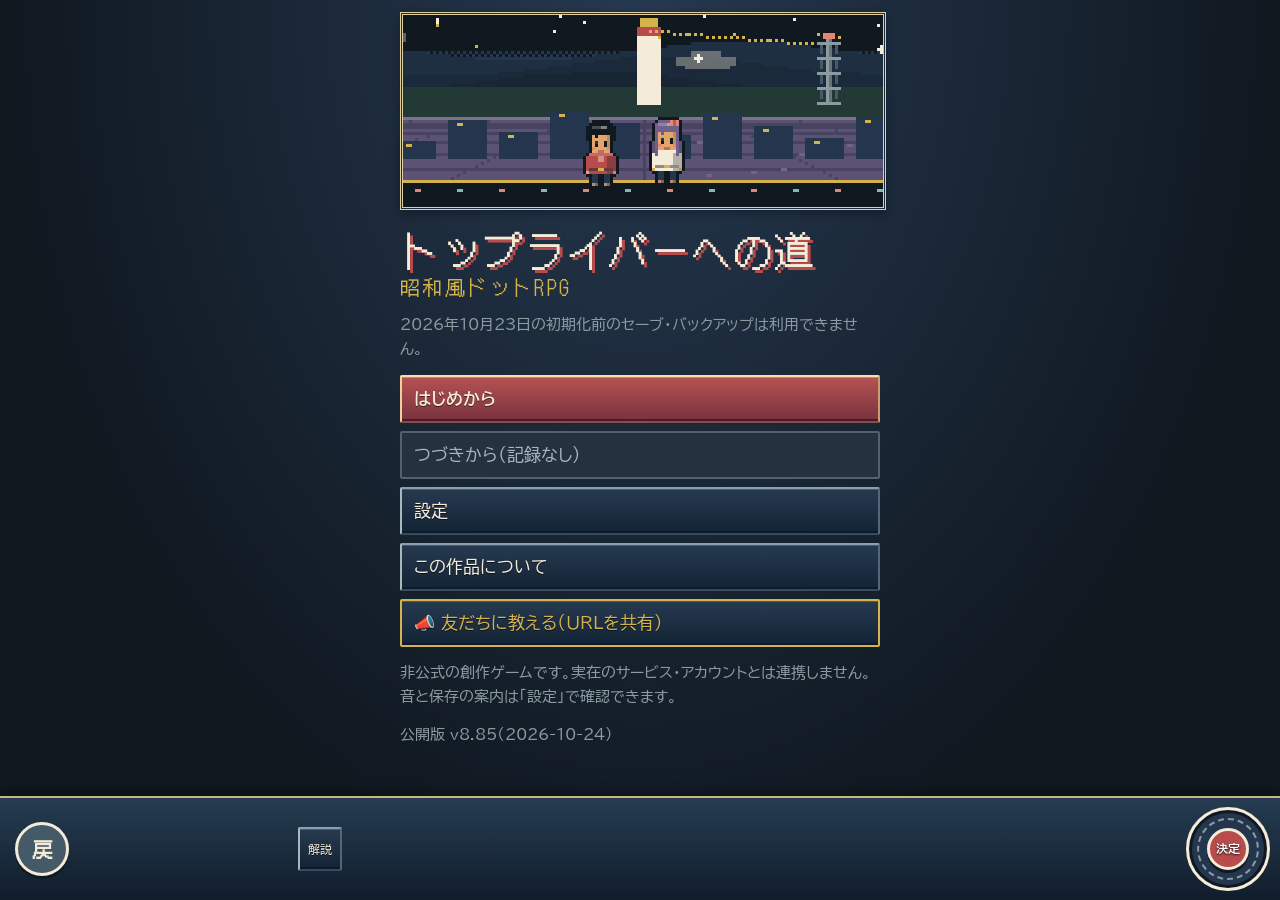
==== index.html @ 1e2ead42 "v8.85 Add per-character auto equipment and shop gear advice" ====
<!doctype html><html><head><meta charset=utf8><meta name=viewport content="width=device-width,initial-scale=1,viewport-fit=cover"><style>:root{color-scheme:light;box-sizing:border-box;padding-top:env(safe-area-inset-top,0px);padding-bottom:env(safe-area-inset-bottom,0px)}html{scroll-padding-top:env(safe-area-inset-top,0px)}body{margin:0;padding:0;font:14px -apple-system,BlinkMacSystemFont,sans-serif;background:#fff;color:#000}img{max-width:100%}[hidden]:not([hidden=until-found i]){display:none!important}

.special-reminder{display:flex;align-items:center;gap:5px;width:100%;min-height:32px;margin:3px 0 1px;padding:4px 6px;border:1px solid var(--gold);border-left:4px solid var(--gold);background:var(--navy);color:var(--cream);text-align:left;font-size:12px;line-height:1.3;cursor:pointer}
.special-reminder b{color:var(--gold);flex:none}.special-reminder span{min-width:0;overflow:hidden;text-overflow:ellipsis;white-space:nowrap}.special-reminder em{margin-left:auto;font-style:normal;flex:none}
.special-reminder:focus-visible{outline:2px solid var(--cream);outline-offset:2px}.special-pending{border-color:var(--gold)}.special-state{display:inline-block;padding:2px 5px;border:1px solid currentColor;font-size:12px;margin:3px 0}.special-fold{margin-top:12px}.special-fold summary{padding:10px 4px;cursor:pointer;color:var(--gold)}


.collection-view{min-width:0}.collection-tabs{display:grid;grid-template-columns:repeat(3,minmax(0,1fr));gap:6px}.collection-tabs .btn{min-width:0;min-height:54px;white-space:normal}.collection-tabs small{display:block}.collection-progress{padding:12px;border:2px solid var(--gold,#D5B34C);border-radius:10px;margin:10px 0;display:grid;gap:6px}.collection-progress progress{width:100%;height:14px;accent-color:#5F7D4E}.collection-search{display:grid;grid-template-columns:minmax(0,1fr) auto auto;gap:6px}.collection-search input{min-width:0;width:100%;font-size:16px}.collection-filters{display:grid;grid-template-columns:repeat(3,minmax(0,1fr));gap:6px;margin:10px 0}.collection-filters label{min-width:0;font-size:13px}.collection-filters select{width:100%;min-width:0;min-height:44px;font-size:16px}.collection-pages{display:grid;grid-template-columns:1fr auto 1fr;align-items:center;gap:10px;margin:10px 0}.collection-pages .btn{min-height:44px}.collection-list{display:grid;gap:8px}.collection-row{min-width:0;padding:10px;border:1px solid #8B9BA0;border-left:4px solid #8B9BA0;border-radius:8px;overflow-wrap:anywhere}.collection-row.collected{border-left-color:#5F7D4E}.collection-row-head{display:flex;align-items:flex-start;justify-content:space-between;gap:8px}.collection-row-head b{min-width:0}.collection-badge{white-space:nowrap;font-size:12px;padding:3px 5px;border:1px solid currentColor;border-radius:4px}.collection-row p{margin:6px 0}.collection-row summary,.collection-note summary{min-height:44px;display:flex;align-items:center;cursor:pointer}.collection-note{margin-top:12px}@media(max-width:480px){.collection-tabs{grid-template-columns:repeat(2,minmax(0,1fr))}.collection-row-head{flex-wrap:wrap}.collection-row{font-size:14px}.collection-filters{grid-template-columns:repeat(2,minmax(0,1fr))}.collection-filters label:last-child{grid-column:1/-1}}
.map-scope{display:block;color:#f0d994;font-size:12px;line-height:1.6}.national-atlas{overflow:auto;border:2px solid #d5b34c;border-radius:12px;background:#132e3d;padding:8px}.national-atlas svg{display:block;width:100%;min-width:660px;height:auto}.map-tools{flex-wrap:wrap;max-width:94%}
</style></head><body>
<title>トップライバーへの道｜昭和風ドットRPG</title>
<meta name="claude:viewport-fit-sides" content="cover">
<link rel="preconnect" href="https://fonts.googleapis.com">
<link rel="stylesheet" href="https://fonts.googleapis.com/css2?family=DotGothic16&family=BIZ+UDPGothic:wght@400;700&display=swap">
<style>
/* 縦1列・幅上限480。濃紺の文字窓と生成りの二重枠（第21F・21K節）。単一の夜色テーマで統一 */
:root{
  --dockH:104px;
  --ink:#101820; --navy:#23364D; --slate:#455A68; --mist:#8B9BA0; --cream:#F4ECD8; --sand:#D4B483;
  --red:#B84B4B; --coral:#E88470; --gold:#D5B34C; --leaf:#5F7D4E; --sea:#4D8491; --aqua:#83B9AE; --violet:#6E608A;
  --f-dot:"DotGothic16","BIZ UDPGothic",system-ui,sans-serif;
  --f-body:"BIZ UDPGothic","Hiragino Kaku Gothic ProN","Noto Sans JP",system-ui,sans-serif;
  color-scheme:dark;
}
html,body{background:var(--ink);color:var(--cream)}
body{font-family:var(--f-body);font-size:18px;line-height:1.6;padding-left:max(16px,env(safe-area-inset-left,0px));padding-right:max(16px,env(safe-area-inset-right,0px));padding-block:12px 24px}
#screen{max-width:480px;margin:0 auto;display:flex;flex-direction:column;gap:12px}
h1,h2,h3{margin:0;text-wrap:balance}
p{margin:0}
.label{font-family:var(--f-dot);font-weight:400;letter-spacing:.06em;color:var(--gold);font-size:18px}
h3.label{font-size:16px;margin-top:8px}
.small{font-size:15px;color:#D9D2C0}
.dim{color:var(--mist)}
.warn{color:var(--coral)}
.good{color:var(--aqua)}
.win{background:var(--navy);border:3px double var(--cream);border-radius:2px;padding:14px;display:flex;flex-direction:column;gap:10px;min-width:0}
.btn{font:inherit;font-size:17px;min-height:48px;padding:8px 12px;background:var(--ink);color:var(--cream);border:2px solid var(--mist);border-radius:2px;cursor:pointer;text-align:left;touch-action:manipulation}
.btn:hover{border-color:var(--cream)}
.btn:focus-visible{outline:3px solid var(--gold);outline-offset:2px}
.btn:disabled,.btn[aria-disabled="true"]{opacity:.45;cursor:not-allowed}
.btn.primary{background:var(--red);border-color:var(--cream);font-weight:700}
.btn.on{border-color:var(--gold);background:#2E2A22}
.btn.sq{min-width:48px;text-align:center;padding:0}
.btn.wide{width:100%;text-align:center}
.stack{display:flex;flex-direction:column;gap:8px}
.row3{display:grid;grid-template-columns:1fr 1fr 1fr;gap:8px;align-items:center}
.srow{display:flex;justify-content:space-between;gap:8px;flex-wrap:wrap}
.tag{font-size:14px;border:1px solid var(--mist);padding:0 6px;font-family:var(--f-dot)}
.tag.danger{border-color:var(--coral);color:var(--coral)}
.tag.safe{border-color:var(--aqua);color:var(--aqua)}
.status{background:var(--ink);border:3px double var(--mist);padding:8px 10px;display:flex;flex-direction:column;gap:2px}
.status .place{font-family:var(--f-dot);color:var(--gold)}
.goal{font-size:16px}
/* タイトル */
.title-screen{display:flex;flex-direction:column;gap:14px;align-items:stretch}
#titleArt{width:100%;max-width:480px;image-rendering:pixelated;border:3px double var(--cream)}
.logo{display:flex;flex-direction:column;font-family:var(--f-dot);font-weight:400;line-height:1.25}
.logo .main{font-size:clamp(24px,7.6vw,40px);white-space:nowrap;color:var(--cream);letter-spacing:.04em;text-shadow:3px 3px 0 var(--red)}
.logo .sub{font-size:clamp(14px,4.5vw,20px);color:var(--gold);letter-spacing:.12em}
.lead{font-size:18px}
.menu{display:flex;flex-direction:column;gap:8px}
.note{font-size:15px;color:var(--mist)}
/* 主人公設定 */
.input{font:inherit;font-size:20px;min-height:48px;background:var(--ink);color:var(--cream);border:2px solid var(--mist);padding:6px 10px;width:100%;box-sizing:border-box}
.input.mono{font-family:ui-monospace,monospace;font-size:13px}
.field-label{font-size:16px;color:var(--sand)}
.gender{border:0;padding:0;margin:0;display:grid;grid-template-columns:1fr 1fr;gap:8px}
.gender legend{margin-bottom:6px}
.sprite-lg{width:96px;height:auto;image-rendering:pixelated;align-self:center;background:var(--leaf);border:2px solid var(--ink)}
.sprite-md{width:48px;height:72px;image-rendering:pixelated;background:var(--leaf);border:2px solid var(--ink);flex:none}
.kv{display:grid;grid-template-columns:auto 1fr;gap:4px 12px;margin:0}
.kv dt{color:var(--sand);font-size:15px}
.kv dd{margin:0;min-width:0}
.list{margin:0;padding-left:1.2em;display:flex;flex-direction:column;gap:2px;font-size:16px}
/* 探索 */
/* 探索：1画面に収める。地図が残りの高さを使う */
body.in-explore{padding-top:6px;padding-bottom:calc(var(--dockH) + 6px + env(safe-area-inset-bottom,0px));margin:0}
.explore{display:flex;flex-direction:column;gap:6px;height:calc(100dvh - 12px - var(--dockH) - env(safe-area-inset-top,0px) - env(safe-area-inset-bottom,0px));overflow:hidden}
@supports not (height:100dvh){.explore{height:calc(100vh - 12px - var(--dockH))}}
.xhead{background:var(--ink);border:3px double var(--mist);padding:4px 8px;display:flex;flex-direction:column;gap:0;flex:none;font-size:15px;line-height:1.35}
.xhead .place{font-family:var(--f-dot);color:var(--gold)}
.xhead .goal{font-size:14px;overflow:hidden;display:-webkit-box;-webkit-line-clamp:2;-webkit-box-orient:vertical}
.xsave{font-size:12px;color:var(--mist)}
.mapwrap{flex:1 1 0;min-height:0;display:flex;align-items:center;justify-content:center;background:var(--ink);border:3px double var(--cream);padding:4px;overflow:hidden}
#map{image-rendering:pixelated;touch-action:manipulation;max-width:100%}
.here{font-size:14px;flex:none;white-space:nowrap;overflow:hidden;text-overflow:ellipsis}
.xact{display:grid;grid-template-columns:1fr 1fr;gap:6px;flex:none}
.xact .btn{min-height:44px;text-align:center;font-size:16px}
.pad{display:grid;grid-template-columns:repeat(3,44px);grid-template-rows:repeat(3,44px);gap:4px}
.pad .btn.sq{min-width:44px;min-height:44px}
.menu-grid{display:grid;grid-template-columns:repeat(4,1fr);gap:4px;flex:none}
.menu-grid .btn{text-align:center;font-family:var(--f-dot);min-height:44px;padding:2px 0;font-size:clamp(12px,3.4vw,14px);letter-spacing:-.06em;white-space:nowrap;overflow:hidden}
/* 会話・シート */
.overlay{position:fixed;inset:0;background:rgba(16,24,32,.72);display:flex;align-items:flex-end;justify-content:center;z-index:20;padding:12px max(12px,env(safe-area-inset-right,0px)) calc(12px + env(safe-area-inset-bottom,0px)) max(12px,env(safe-area-inset-left,0px))}
.sheet{width:100%;max-width:480px;max-height:calc(100% - 24px);overflow-y:auto;box-sizing:border-box}
.sheet-head{display:flex;justify-content:space-between;align-items:center;gap:8px;position:sticky;top:-14px;background:var(--navy);padding-block:4px;z-index:1}
.dlg{width:100%;max-width:480px;box-sizing:border-box}
.speaker{font-family:var(--f-dot);color:var(--gold)}
.dlg-text{font-size:19px;min-height:3.2em}
.toast{position:fixed;left:50%;transform:translateX(-50%);bottom:calc(16px + env(safe-area-inset-bottom,0px));background:var(--ink);border:2px solid var(--gold);padding:8px 14px;z-index:40;max-width:90%;font-size:16px}
.qcard,.jcard{border:2px solid var(--slate);padding:10px;display:flex;flex-direction:column;gap:6px}
.qcard.complete{opacity:.7}
.jcard.on{border-color:var(--gold)}
.opts{display:flex;flex-direction:column;gap:6px}
.btn.opt{font-size:16px}
.dexrow{display:flex;flex-direction:column;gap:2px}
.who{display:flex;gap:12px;align-items:center}
.prow{display:flex;gap:6px}.grow{flex:1;min-width:0}
.qty{text-align:center;font-family:var(--f-dot)}
/* 戦闘：1画面に収める（縦スクロールなし）。上から 状態→敵→味方→コマンド→ログ */
body.in-battle{padding-top:6px;padding-bottom:calc(var(--dockH) + 6px + env(safe-area-inset-bottom,0px));margin:0}
.battle{display:flex;flex-direction:column;gap:6px;height:calc(100dvh - 12px - var(--dockH) - env(safe-area-inset-top,0px) - env(safe-area-inset-bottom,0px));font-size:15px;line-height:1.35;overflow:hidden}
@supports not (height:100dvh){.battle{height:calc(100vh - 12px - var(--dockH))}}
.bhead{display:flex;justify-content:space-between;gap:6px;font-family:var(--f-dot);color:var(--gold);font-size:14px;flex-wrap:wrap}
.gauge{display:grid;grid-template-columns:auto 1fr 2.2em;gap:6px;align-items:center;font-size:14px}
.gauge b{text-align:right;font-variant-numeric:tabular-nums}
.bar{display:block;height:7px;background:var(--ink);border:1px solid var(--mist);overflow:hidden}
.bar i{display:block;height:100%;background:var(--aqua)}
.bar.enemy i{background:var(--coral)}
.bar.ale{height:12px}.bar.ale i{background:var(--gold)}
.cue{border:1px dashed var(--mist);padding:2px 6px;font-size:13px;color:#D9D2C0}
.cue.on{border:2px solid var(--gold);color:var(--gold);font-size:14px}
.enemies{display:grid;grid-template-columns:repeat(auto-fit,minmax(0,1fr));gap:4px;flex:none}
.enemies{position:relative;padding:2px;overflow:hidden}
.stagebg{position:absolute;inset:0;width:100%;height:100%;object-fit:cover;image-rendering:pixelated;z-index:0}
.ecard{position:relative;z-index:1;background:rgba(16,24,32,.42);text-shadow:1px 1px 0 var(--ink),-1px 0 0 var(--ink),0 -1px 0 var(--ink),2px 2px 0 var(--ink);border:2px solid var(--slate);padding:4px 6px;display:grid;grid-template-columns:auto 1fr;gap:2px 6px;align-items:center;min-width:0}
.einfo{display:contents}
.ecard .esprite{grid-row:1}.ecard .ename{grid-row:1;grid-column:2}
.ecard .bar,.ecard .estat,.ecard .tele{grid-column:1 / -1}
.ecard.isboss{grid-template-columns:auto 1fr}.ecard.isboss .esprite{grid-row:1 / span 4}.ecard.isboss .bar,.ecard.isboss .estat,.ecard.isboss .tele{grid-column:2}
.ecard.down{opacity:.4}
.esprite{width:40px;height:40px;image-rendering:pixelated}
.esprite.boss{width:clamp(72px,22vw,104px);height:auto;aspect-ratio:1}
.ename{font-size:15px;font-weight:700;line-height:1.25;overflow-wrap:anywhere}
.rar{font-size:12px;color:var(--gold);font-weight:400}
.estat{font-size:13px;font-variant-numeric:tabular-nums}
.tele{font-size:14px;color:var(--coral);font-weight:700}
.hitfx{animation:hit .3s steps(3)}
@keyframes hit{0%{transform:translateX(-3px)}50%{transform:translateX(3px)}100%{transform:none}}
.party{display:grid;grid-template-columns:1fr 1fr;gap:4px;flex:none}
.pcard{position:relative;font:inherit;color:var(--cream);background:var(--ink);border:2px solid var(--slate);padding:3px 6px;text-align:left;display:flex;flex-direction:column;gap:2px;min-height:48px;cursor:pointer;min-width:0;line-height:1.25}
.pcard.on{border-color:var(--gold);background:#2E2A22}
.pcard.done{opacity:.6}.pcard.ko{opacity:.4}
.pline{display:flex;gap:0 4px;align-items:baseline;min-width:0;font-size:14px}
.pline b{min-width:0;flex:0 1 auto;overflow:hidden;text-overflow:ellipsis;white-space:nowrap}
.pline .pst{flex:none;white-space:nowrap}
.pjob{font-size:12px;color:var(--sand);white-space:nowrap;overflow:hidden;text-overflow:ellipsis;min-width:0;flex:1}
.pst{font-size:12px;border:1px solid var(--mist);padding:0 3px;flex:none}
.pstat{font-size:13px;font-variant-numeric:tabular-nums;white-space:nowrap;overflow:hidden;text-overflow:clip}
.pbadges{display:flex;gap:3px;flex-wrap:wrap}.pstat b{font-weight:700;color:var(--cream)}
.win.cmd{padding:6px;gap:6px;flex:1 1 auto;min-height:0;overflow:hidden;border-width:3px;display:flex;flex-direction:column}
.cmd .cmdgrid,.cmd .confirmrow{flex:none}
.cmd .cmdgrid{display:grid;grid-template-columns:repeat(4,1fr);gap:4px}
.cmd .cmdgrid .btn{font-size:13px;min-height:44px;padding:2px 2px;text-align:center;line-height:1.15;letter-spacing:-.03em}
.chipbreak{flex-basis:100%;height:0}
.sw{display:none}
@media (max-width:340px){.lw{display:none}.sw{display:inline}}
.chips{display:flex;flex-wrap:wrap;gap:4px;flex:0 1 auto;min-height:0;overflow-y:auto;align-content:flex-start}
.chip{font:inherit;font-size:14px;min-height:40px;padding:2px 10px;background:var(--ink);color:var(--cream);border:2px solid var(--mist);border-radius:2px;cursor:pointer;max-width:100%;overflow-wrap:anywhere;text-align:left}
.chiplabel{align-self:center;font-size:12px;color:var(--sand);margin-left:4px}
.chip.on{border-color:var(--gold);background:#2E2A22}
.chip:focus-visible{outline:3px solid var(--gold);outline-offset:1px}
.confirmrow{display:grid;grid-template-columns:1fr auto auto;gap:6px;align-items:center;margin-top:auto}
.confirmrow .btn{min-height:48px;min-width:88px;text-align:center}
.preview{display:flex;flex-direction:column;gap:2px;font-size:13px;line-height:1.3;min-width:0}
.preview .pinfo{color:#D9D2C0}.preview .pv{color:var(--aqua);font-size:14px}.preview .hint{color:var(--mist)}.preview .warn{font-size:14px}
.cmd p{font-size:15px}
.log{font:inherit;text-align:left;color:var(--cream);font-size:13px;line-height:1.3;background:var(--ink);border:2px solid var(--slate);padding:4px 6px;display:flex;flex-direction:column;gap:1px;flex:none;cursor:pointer;min-height:48px}
.log span{overflow-wrap:anywhere}
@media (max-height:600px){.explore{height:auto;overflow:visible}.mapwrap{flex:none;height:200px}.battle{height:auto;overflow:visible}.win.cmd{overflow:visible}.chips{overflow:visible}}
@media (max-height:700px){.cue,.cue.on{font-size:12px}.bhead{font-size:12px}.pstat{font-size:12px}.pjob{display:none}.esprite.boss{width:60px}.bhead{font-size:13px}.ename{font-size:14px}.esprite{width:32px;height:32px}.pcard{min-height:44px}.cmd .cmdgrid .btn{min-height:40px}.chip{min-height:36px}.log span:first-child:nth-last-child(3){display:none}}
.pop{position:absolute;right:8px;top:2px;font-family:var(--f-dot);font-size:20px;font-weight:700;pointer-events:none;animation:popup .9s steps(6) forwards;text-shadow:2px 2px 0 var(--ink);z-index:3}
.pop.dmg{color:var(--cream)}.pop.hurt{color:var(--coral)}.pop.heal{color:var(--aqua)}
@keyframes popup{0%{transform:translateY(6px);opacity:1}70%{opacity:1}100%{transform:translateY(-14px);opacity:0}}
.shake{animation:shake .3s steps(3)}
@keyframes shake{0%{transform:translateX(-3px)}50%{transform:translateX(3px)}100%{transform:none}}
@media (prefers-reduced-motion:reduce){.pop,.shake{animation:none}}
.pstrip{position:relative;font:inherit;color:var(--cream);background:var(--ink);border:2px solid var(--slate);padding:3px 8px;display:grid;grid-template-columns:1fr 1fr;gap:2px 10px;text-align:left;cursor:pointer;min-height:48px;flex:none}
.pstop{grid-column:1 / -1;display:flex;justify-content:space-between;gap:6px;font-size:12px;color:#D9D2C0}
.pstrip:hover{border-color:var(--cream)}
.pmini{display:flex;flex-direction:column;gap:1px;min-width:0;font-size:14px}
.pmline{display:flex;flex-direction:column;gap:0;min-width:0;line-height:1.3}
.pmline b{white-space:nowrap;overflow:hidden;text-overflow:ellipsis;min-width:0;flex:0 1 auto}
.pmline .small{white-space:nowrap;font-size:12px}
.pmini.ko{opacity:.5}
.pmini .small{font-size:13px;font-variant-numeric:tabular-nums}
.pmore{font-size:12px;color:var(--gold);font-family:var(--f-dot);flex:none}
.scard{border:2px solid var(--slate);padding:10px;display:flex;flex-direction:column;gap:8px}
.scard.ko{border-color:var(--red)}
.sname{font-size:18px}
.scard .kv dd{font-variant-numeric:tabular-nums}
.bar.wide{height:8px;margin-bottom:2px}
/* ジョイコントローラー（画面下に固定） */
body.no-dock{--dockH:0px}
body.no-dock .dock{display:none}
body{padding-bottom:calc(var(--dockH) + 12px)}
.dock{position:fixed;left:0;right:0;bottom:0;z-index:30;height:var(--dockH);box-sizing:content-box;padding:0 max(16px,env(safe-area-inset-right,0px)) env(safe-area-inset-bottom,0px) max(16px,env(safe-area-inset-left,0px));background:var(--ink);border-top:3px double var(--mist);display:flex;align-items:center;justify-content:space-between;gap:10px;touch-action:none;user-select:none;-webkit-user-select:none}
.dock>*{max-width:480px}
.stick{position:relative;width:92px;height:92px;flex:none;border-radius:50%;background:radial-gradient(circle at 50% 50%,var(--slate) 0 38%,var(--navy) 39% 100%);border:3px solid var(--cream);box-shadow:inset 0 0 0 3px var(--ink);touch-action:none;cursor:pointer}
.stick .ring{position:absolute;inset:10px;border-radius:50%;border:2px dashed var(--mist);pointer-events:none}
.stick .knob{position:absolute;left:50%;top:50%;width:42px;height:42px;margin:-21px 0 0 -21px;border-radius:50%;background:var(--red);border:3px solid var(--cream);box-shadow:0 3px 0 var(--ink);pointer-events:none;transition:transform .08s steps(2)}
.stick .knob::after{content:"決定";position:absolute;inset:0;display:flex;align-items:center;justify-content:center;color:#fff;font-size:11px;font-weight:700;text-shadow:0 1px 2px #101820}.stick.confirmed .knob{outline:4px solid var(--gold);outline-offset:2px}.stick.on .knob{background:var(--coral);transition:none}
.stick[data-dir]:not([data-dir=""])::after{content:attr(data-dir);position:absolute;right:-6px;top:-6px;font-family:var(--f-dot);font-size:12px;background:var(--gold);color:var(--ink);padding:0 4px}
.dock .hint{flex:1;min-width:0;font-size:12px;color:var(--mist);text-align:center;line-height:1.3}
.abtns{display:flex;align-items:center;gap:10px;flex:none}
.pbtn{font:inherit;width:58px;height:58px;border-radius:50%;border:3px solid var(--cream);color:var(--cream);display:flex;flex-direction:column;align-items:center;justify-content:center;line-height:1;cursor:pointer;box-shadow:0 3px 0 var(--ink);touch-action:manipulation}
.pbtn b{font-family:var(--f-dot);font-size:20px}.pbtn small{font-size:11px;margin-top:2px}
.pbtn.a{background:var(--red);width:66px;height:66px}
.pbtn.b{background:var(--slate);margin-top:18px}
.pbtn:active{transform:translateY(2px);box-shadow:0 1px 0 var(--ink)}
/* 戦闘オート（スティックの隣） */
.pbtn.auto{width:52px;height:52px;flex:none;background:var(--navy);border-color:var(--gold);color:var(--gold)}
.pbtn.auto b{font-size:14px;letter-spacing:.02em}.pbtn.auto small{font-size:10px}
.pbtn.auto.on{background:var(--gold);color:var(--ink);border-color:var(--cream)}
body:not(.reduce-motion) .pbtn.auto.on{animation:blink 1s steps(2) infinite}
@media (max-width:440px){ body.in-battle .dock .hint{visibility:hidden} }
@media (max-width:340px){ .dock{gap:6px} .pbtn.auto{width:44px;height:44px} .pbtn.auto small{display:none} }
.kfocus{outline:3px solid var(--gold)!important;outline-offset:2px;position:relative}
.btn.kfocus::before,.chip.kfocus::before{content:"▶";position:absolute;left:-2px;top:50%;transform:translate(-100%,-50%);color:var(--gold);font-size:12px}
.overlay{padding-bottom:calc(12px + var(--dockH) + env(safe-area-inset-bottom,0px))!important}
.toast{bottom:calc(16px + var(--dockH) + env(safe-area-inset-bottom,0px))!important}
@media (max-height:700px){
  :root{--dockH:76px}
  .stick{width:68px;height:68px}.stick .knob{width:32px;height:32px;margin:-16px 0 0 -16px}.stick .ring{inset:7px}
  .pbtn{width:46px;height:46px}.pbtn.a{width:54px;height:54px}.pbtn.b{margin-top:10px}.pbtn b{font-size:17px}.pbtn small{font-size:10px}
  .battle .log{min-height:0}.battle .log span:not(:last-child){display:none}
  .cmd .cmdgrid .btn{min-height:36px}.chip{min-height:34px}.pcard{min-height:40px}.confirmrow .btn{min-height:44px}
  .battle{gap:4px}
  .battle .cue:not(.on){display:none}
  .chip{min-height:32px}.chips{gap:3px}
}

@media (max-height:700px){ .pbtn.auto{width:44px;height:44px} .pbtn.auto b{font-size:13px} .pbtn.auto small{display:none} }
/* ===== 操作の配置：既定はスティック右・A/B左 ===== */
body:not(.stick-left) .dock{flex-direction:row-reverse}
body:not(.stick-left) .abtns{flex-direction:row-reverse}
body:not(.stick-left) .stick[data-dir]:not([data-dir=""])::after{right:auto;left:-6px}
.sdiff{width:100%;border-collapse:collapse;font-size:14px;line-height:1.35;font-variant-numeric:tabular-nums}
.sdiff th{text-align:left;font-weight:400;color:var(--sand);padding:1px 6px 1px 0;white-space:nowrap}
.sdiff td{text-align:right;padding:1px 2px;white-space:nowrap}
.sdiff td:nth-child(3){color:var(--mist);text-align:center}
.sdiff td.up{color:var(--aqua);font-weight:700;text-align:left;padding-left:6px}
.sdiff td.down{color:var(--coral);font-weight:700;text-align:left;padding-left:6px}
.sdiff.now td{text-align:left}
.nowstat summary{cursor:pointer;color:var(--sand);font-size:14px;min-height:32px}
.dim{color:var(--mist)}
.autohead{display:flex;justify-content:space-between;align-items:center;gap:6px;flex-wrap:wrap}
.autohead .autotitle{margin:0}
.chip.automode{border-color:var(--gold);color:var(--cream);min-height:40px;font-size:13px}
.chip.automode b{color:var(--gold);font-weight:700}
.automsg{font:inherit;color:var(--cream);text-align:left;background:var(--ink);border:2px solid var(--slate);padding:6px 8px;display:flex;flex-direction:column;gap:1px;min-height:64px;flex:1 1 auto;overflow:hidden;width:100%;box-sizing:border-box}
.automsg.tap{cursor:pointer;border-color:var(--gold)}
.automsg .autolast{font-family:var(--f-dot);color:var(--gold)}
.automsg .autoline{font-size:13px;line-height:1.35}
.autonext{align-self:flex-end;color:var(--gold);font-size:13px;margin-top:2px}
body:not(.reduce-motion) .autonext{animation:blink 1s steps(2) infinite}
@keyframes blink{50%{opacity:.2}}
.nrow{display:flex;gap:16px;justify-content:center}
.setgroup{margin:10px 0 2px;font-size:16px;border-bottom:1px solid var(--slate);padding-bottom:2px}
.setcard{background:var(--ink);border:2px solid var(--slate);padding:8px 10px;display:flex;flex-direction:column;gap:6px;margin-bottom:8px}
.sethead{display:flex;justify-content:space-between;align-items:baseline;gap:8px;flex-wrap:wrap}
.settitle{font-size:17px;font-weight:700}
.setnow{font-size:14px;color:var(--sand)}.setnow b{color:var(--gold)}
.seg{display:grid;gap:6px}.seg2{grid-template-columns:1fr 1fr}.seg3{grid-template-columns:1fr 1fr 1fr}
.segbtn{font:inherit;position:relative;min-height:52px;padding:6px 4px;border:2px solid var(--mist);background:var(--navy);color:var(--cream);border-radius:4px;cursor:pointer;display:flex;flex-direction:column;align-items:center;justify-content:center;gap:1px;text-align:center;line-height:1.2}
.segbtn .seglabel{font-size:16px;font-weight:700;white-space:nowrap}
.seg3 .seglabel{font-size:clamp(13px,4vw,16px)}
.seg4{grid-template-columns:repeat(4,1fr)}
.seg4 .seglabel{font-size:clamp(12px,3.6vw,15px)}
.segbtn .segsub{font-size:12px;color:var(--sand)}
.segbtn .segmark{position:absolute;left:6px;top:4px;font-size:14px;color:var(--ink)}
.segbtn.on{background:var(--gold);border-color:var(--gold);color:var(--ink);cursor:default;box-shadow:inset 0 0 0 2px var(--ink)}
.segbtn.on .segsub{color:var(--ink)}
.segbtn:not(.on):hover{border-color:var(--gold)}
.segbtn:disabled{opacity:.45;cursor:not-allowed}
.setdesc{margin:0;font-size:14px;line-height:1.45}
.setnote{margin:0;font-size:13px;color:var(--sand)}
.padpic{display:inline-flex;gap:3px;align-items:center;margin-top:2px}
.padpic i{display:inline-block;font-style:normal;font-size:9px;line-height:14px;text-align:center}
.padpic .pa,.padpic .pb{width:14px;height:14px;border-radius:50%;border:1px solid currentColor;font-weight:700}
.padpic .psp{width:10px}
.padpic .pst{width:18px;height:18px;border-radius:50%;border:2px solid currentColor;box-sizing:border-box;background:radial-gradient(circle,currentColor 0 30%,transparent 32%)}
.sdot{display:inline-block;width:10px;height:10px;border-radius:50%;margin-right:6px;vertical-align:middle}
.sdot.ok{background:var(--aqua)}.sdot.ng{background:var(--coral)}
.savekv dd{font-size:15px}
.fac{display:inline-block;min-width:1.6em;text-align:center;color:#101820;font-weight:700;font-size:14px;border:1px solid #101820;margin-right:6px;padding:0 2px;font-family:var(--f-dot)}
.fac.npc{background:var(--cream)}
.confirmbox{border:2px solid var(--coral);background:#3A1A1E;padding:8px;display:flex;flex-direction:column;gap:6px}.confirmbox p{margin:0}
.row2{display:grid;grid-template-columns:1fr 1fr;gap:8px}.row2 .btn{text-align:center}
.btn.danger{border-color:var(--coral);background:#5A2328;color:#fff}
.small.trait{color:var(--aqua)}
.statgrid{display:grid;grid-template-columns:repeat(5,1fr);gap:4px;margin:2px 0 6px}
.statgrid .sg{display:flex;flex-direction:column;align-items:center;background:var(--ink);border:1px solid var(--slate);padding:2px 0}
.statgrid .sgk{font-size:11px;color:var(--sand);white-space:nowrap}.statgrid b{font-family:var(--f-dot);font-size:16px}
.sdiff.final td{white-space:normal}
.pop.crit{color:var(--gold);font-size:26px}
.qfilters{display:grid;grid-template-columns:1fr 1fr;gap:8px;position:sticky;top:0;background:var(--cream);padding:8px 0;z-index:2}.qfilters .btn{min-height:44px}.qsummary{padding:10px;border:2px solid var(--gold);margin-bottom:8px}.quest-title{display:flex;flex-direction:column;align-items:flex-start;width:100%;text-align:left;gap:6px;min-height:56px}.qcard progress{width:100%;height:12px}.qdetails{padding:8px;border-top:1px solid var(--slate);margin:8px 0}
.poco-battle{flex-shrink:0;background:var(--navy);color:var(--cream);border:1px solid var(--gold);padding:6px;font-size:14px;max-height:140px;overflow-y:auto}.poco-battle .small{color:var(--cream);font-size:13px;line-height:1.5}.poco-battle p{margin:4px 0}.poco-battle ul{margin:4px 0}.battle{overflow-y:auto}.battle-support{color:var(--ink);flex-shrink:0;max-height:160px;overflow-y:auto;border:1px solid var(--slate);padding:6px;background:var(--cream)}.battle-support p{margin:6px 0;line-height:1.5}.battle-support .small{color:#23364D;font-size:15px}.battle-support .btn:disabled{opacity:1;background:#D9D2C0;color:#364650;border-color:#8B9BA0}.battle-support .support-notice{color:var(--ink)}.support-actions{display:grid;grid-template-columns:1fr 1fr;gap:6px}.support-actions .btn{min-height:44px;font-size:14px;line-height:1.4;padding:6px}.support-notice{border-left:3px solid var(--gold);padding-left:6px}.battle-support>button{min-height:44px;font-size:14px;padding:6px 8px}
/* v5.36 グラフィック強化 */
.esprite{filter:drop-shadow(0 3px 0 rgba(16,24,32,.5))}
body:not(.reduce-motion) .esprite{animation:ebob 1.1s steps(2) infinite}
body:not(.reduce-motion) .esprite.boss{animation:bbreath 1.8s steps(4) infinite}
@keyframes ebob{50%{transform:translateY(-2px)}}
@keyframes bbreath{50%{transform:translateY(-2px) scale(1.04)}}
.ecard.down .esprite{animation:none}
.fx{position:absolute;pointer-events:none;z-index:4}
.fxslash{left:8%;top:8%;width:84%;height:84%;background:linear-gradient(135deg,transparent 45%,#fff 47%,#fff 51%,transparent 53%),linear-gradient(135deg,transparent 60%,rgba(244,236,216,.7) 62%,transparent 65%);animation:fxslash .3s steps(4) forwards}
@keyframes fxslash{0%{clip-path:inset(0 100% 100% 0)}70%{clip-path:inset(0 0 0 0);opacity:1}100%{clip-path:inset(0 0 0 0);opacity:0}}
.fxburst{left:50%;top:50%;width:90px;height:90px;margin:-45px 0 0 -45px;border-radius:50%;background:repeating-conic-gradient(rgba(213,179,76,.95) 0 8deg,transparent 8deg 30deg);-webkit-mask:radial-gradient(circle,transparent 0 18%,#000 20% 60%,transparent 62%);mask:radial-gradient(circle,transparent 0 18%,#000 20% 60%,transparent 62%);animation:fxburst .42s steps(5) forwards}
@keyframes fxburst{0%{transform:scale(.3) rotate(0);opacity:1}100%{transform:scale(1.3) rotate(40deg);opacity:0}}
.fxheal{left:20%;bottom:6px;width:4px;height:4px;background:var(--aqua);box-shadow:14px -4px 0 var(--aqua),28px 2px 0 var(--cream),42px -6px 0 var(--aqua),56px 0 0 var(--cream);animation:fxheal .7s steps(6) forwards}
@keyframes fxheal{0%{transform:translateY(0);opacity:1}100%{transform:translateY(-26px);opacity:0}}
@media (prefers-reduced-motion:reduce){.fx{display:none}}
body.reduce-motion .fx{display:none}
.psprite{position:absolute;right:4px;bottom:3px;width:20px;height:30px;image-rendering:pixelated;pointer-events:none}
.pcard.ko .psprite{filter:grayscale(1) brightness(.6)}
.party .pcard{padding-right:26px}
body:not(.reduce-motion) .logo .main{animation:logoglow 2.4s steps(6) infinite}
@keyframes logoglow{0%,100%{text-shadow:3px 3px 0 var(--red)}50%{text-shadow:3px 3px 0 var(--red),0 0 10px rgba(213,179,76,.55)}}
.critflash{position:fixed;inset:0;z-index:25;pointer-events:none;background:var(--gold);opacity:.25;animation:hf .26s steps(2) forwards}
/* 共有 */
a.btn{display:flex;align-items:center;justify-content:center;text-decoration:none;box-sizing:border-box;text-align:center}
.btn.share-btn{border-color:var(--gold);color:var(--gold)}
.btn.share-line{background:#06C755;border-color:var(--cream);color:#fff;font-weight:700}
.btn.share-x{background:#000;border-color:var(--cream);color:#fff;font-weight:700}
.share-url{font-size:14px;overflow-x:auto}
.share-preview{background:var(--ink);border:2px solid var(--slate);padding:6px 8px;overflow-wrap:anywhere}
.padside .btn{font-size:15px;text-align:center}
/* ===== 戦闘結果 ===== */
.result{display:flex;flex-direction:column;gap:10px;padding-bottom:8px}
.rbanner{text-align:center;background:linear-gradient(180deg,#2E2A22,var(--navy));border:3px double var(--gold);padding:6px 8px}
.rbanner h2{margin:0;font-family:var(--f-dot);color:var(--gold);font-size:28px;line-height:1.3;letter-spacing:.12em;text-shadow:2px 2px 0 var(--ink)}
.rbanner.boss h2{color:var(--coral)}
.rbanner p{margin:2px 0 0;font-size:15px;color:var(--cream)}
.rlevel{background:#3A2E1A;border:2px solid var(--gold);padding:4px 10px;text-align:center;font-size:17px;display:flex;flex-direction:column;gap:0}
.rlevel b{font-family:var(--f-dot);color:var(--gold)}
body:not(.reduce-motion) .rlevel{animation:rpulse 1.2s steps(4) 2}
@keyframes rpulse{50%{box-shadow:0 0 0 4px rgba(213,179,76,.45)}}
.rgrid{display:grid;grid-template-columns:repeat(3,1fr);gap:6px}
.rstat{background:var(--ink);border:2px solid var(--slate);padding:6px 4px;display:flex;flex-direction:column;align-items:center;gap:0;min-width:0}
.rlab{font-size:13px;color:var(--sand)}
.rval{font-family:var(--f-dot);font-size:clamp(17px,5.4vw,22px);color:var(--cream);font-variant-numeric:tabular-nums;white-space:nowrap}
.rstat.gold .rval{color:var(--gold)}
.rxp{grid-template-columns:auto 1fr auto}
.bar.xp{height:10px}.bar.xp i{background:var(--gold)}
.bar.jp i{background:var(--violet)}
.bar.cp i{background:var(--sea)}
.rquest{display:grid;grid-template-columns:auto 1fr auto;gap:6px;align-items:center;background:var(--ink);border:2px solid var(--slate);padding:6px 8px;font-size:15px}
.rquest.done{display:block;border-color:var(--aqua);color:var(--aqua);text-align:center;font-family:var(--f-dot)}
.rbox{background:var(--ink);border:2px solid var(--gold);padding:6px 10px}
.rbox .label{font-size:16px;margin:0 0 4px}
.rlist{margin:0;padding:0;list-style:none;display:flex;flex-direction:column;gap:2px;font-size:16px}
.rst{color:var(--gold);margin-right:6px;font-size:13px}
.rnote{margin:0}
.rmems{display:grid;grid-template-columns:repeat(auto-fill,minmax(150px,1fr));grid-auto-rows:1fr;gap:6px;align-items:stretch}
.rmem{background:var(--ink);border:2px solid var(--slate);padding:6px 8px;display:flex;flex-direction:column;gap:3px;min-width:0;height:100%;box-sizing:border-box}
.rmem.low{border-color:var(--red);background:#3A1A1E}
.rmem.low .bar:not(.jp):not(.cp) i{background:var(--red)}
.rmem p{margin:0}
.rmh{display:flex;flex-direction:column;gap:0;min-height:2.6em;line-height:1.3}
.rmh b{overflow-wrap:anywhere;line-height:1.25}.rjob{white-space:nowrap}
.rmems.longname .rmh{min-height:3.9em}
.rtag{min-height:20px}
.rbadge.none{background:transparent;color:var(--mist);border:1px solid var(--slate)}
.rmfoot{margin-top:auto;display:flex;flex-direction:column;gap:0}.rmfoot p{margin:0;line-height:1.35}
.rmh b{font-size:16px}
.rbadge{font-family:var(--f-dot);font-size:12px;background:var(--gold);color:var(--ink);padding:0 4px}
.rmem .gauge{font-size:13px;grid-template-columns:5.2em 1fr auto}.rmem .gauge>span:first-child{white-space:nowrap}
.rlevel .big{font-size:22px}
.rfoot{position:sticky;bottom:calc(var(--dockH) + 8px + env(safe-area-inset-bottom,0px));z-index:2;background:linear-gradient(180deg,transparent,var(--ink) 30%);padding-top:10px}
.confirmrow .btn.auto{min-width:64px;background:var(--navy);border-color:var(--gold);color:var(--gold);font-family:var(--f-dot)}
.autopanel{border-color:var(--gold)}
.autotitle{font-family:var(--f-dot);color:var(--gold);font-size:18px;letter-spacing:.1em;animation:blink 1s steps(2) infinite}
@keyframes blink{50%{opacity:.45}}
@media (prefers-reduced-motion:reduce){.autotitle{animation:none}}
.autolast{font-size:16px;color:var(--aqua);min-height:1.4em}
.confirmrow .btn.stopauto{min-width:140px}
.quake{animation:quake .4s steps(8)}
@keyframes quake{0%{transform:translate(0,0)}12%{transform:translate(-6px,3px)}25%{transform:translate(5px,-3px)}37%{transform:translate(-4px,-2px)}50%{transform:translate(4px,3px)}62%{transform:translate(-3px,1px)}75%{transform:translate(2px,-2px)}100%{transform:none}}
.hurtflash{position:fixed;inset:0;z-index:25;pointer-events:none;background:var(--red);opacity:.28;animation:hf .26s steps(2) forwards}
@keyframes hf{to{opacity:0}}
/* HPが最大の30%以下：ステータス欄を赤に */
.pcard.low,.pmini.low,.scard.low{border-color:var(--red)!important;background:#3A1A1E}
.pmini.low{background:transparent;color:var(--coral)}
.pcard.low .pstat,.pcard.low .pline b,.scard.low .kv dd{color:var(--coral)}
.pcard.low .bar i,.pmini.low .bar i,.scard.low .bar i{background:var(--red)}
.pstrip:has(.pmini.low){border-color:var(--red)}
@media (prefers-reduced-motion:reduce){.quake,.hurtflash{animation:none}.hurtflash{display:none}}
/* 配信 */
.meter{position:relative;height:16px;background:var(--ink);border:2px solid var(--cream)}
.meter i{display:block;height:100%;background:repeating-linear-gradient(90deg,var(--gold) 0 8px,#B89A3E 8px 10px)}
.meter .line{position:absolute;top:-4px;bottom:-4px;width:2px;background:var(--coral)}
.comments{display:flex;flex-direction:column;gap:4px}
.cmt{background:var(--cream);color:var(--ink);padding:4px 8px;font-size:16px;border-left:4px solid var(--red)}
.req{font-weight:700}
.big{font-family:var(--f-dot);font-size:28px;color:var(--gold)}
.flash{position:fixed;inset:0;background:var(--cream);z-index:50;animation:fl .38s steps(4)}
@keyframes fl{0%,50%{opacity:1}25%,75%{opacity:0}100%{opacity:0}}
@media (prefers-reduced-motion:reduce){.flash,.hitfx{animation:none}}
/* ===== 画面の下が隠れる環境でも操作パネルを見える位置に（--vcut＝隠れている高さ） ===== */
:root{--vcut:0px}
.dock{bottom:var(--vcut)!important}
body{padding-bottom:calc(var(--dockH) + 12px + var(--vcut))}
body.in-explore,body.in-battle{padding-bottom:calc(var(--dockH) + 6px + var(--vcut) + env(safe-area-inset-bottom,0px))}
.explore,.battle{height:calc(100dvh - 12px - var(--dockH) - var(--vcut) - env(safe-area-inset-top,0px) - env(safe-area-inset-bottom,0px))}
@supports not (height:100dvh){.explore,.battle{height:calc(100vh - 12px - var(--dockH) - var(--vcut))}}
.overlay{padding-bottom:calc(12px + var(--dockH) + var(--vcut) + env(safe-area-inset-bottom,0px))!important}
.toast{bottom:calc(16px + var(--dockH) + var(--vcut) + env(safe-area-inset-bottom,0px))!important}
#vfitCal{position:fixed;inset:0;z-index:80;background:rgba(16,24,32,.88);display:flex;align-items:center;justify-content:center;padding:16px}
#vfitCal .vc-box{max-width:420px;width:100%;background:var(--ink);border:3px double var(--cream);padding:12px;display:flex;flex-direction:column;gap:8px;margin-bottom:calc(var(--vcut) + 40px)}
#vfitCal .vc-t{font-family:var(--f-dot);color:var(--gold);font-size:18px}
#vfitCal .vc-d{font-size:15px;line-height:1.5}
#vfitCal .vc-n{font-size:14px;color:var(--aqua);text-align:center}
#vfitCal .vc-row{display:grid;grid-template-columns:1fr 1fr;gap:8px}
#vfitCal .vc-row .btn{min-height:48px;text-align:center}
#vfitCal .vc-band{position:fixed;left:0;right:0;bottom:var(--vcut);height:56px;background:var(--gold);color:var(--ink);font-family:var(--f-dot);font-size:15px;display:flex;align-items:center;justify-content:center;border-bottom:6px solid var(--red)}
.ktag{display:inline-block;font-size:11px;line-height:1.5;padding:0 5px;margin-right:4px;border:1px solid var(--mist);color:var(--mist);font-family:var(--f-dot);vertical-align:middle;white-space:nowrap}
.k-w{border-color:var(--coral);color:var(--coral)}.k-a{border-color:var(--aqua);color:var(--aqua)}.k-acc{border-color:var(--gold);color:var(--gold)}.k-job{border-color:var(--violet);color:#C9B8F0}.k-rare{background:var(--gold);color:var(--ink);border-color:var(--gold)}
.k-heal{border-color:var(--aqua);color:var(--aqua)}.k-atk{border-color:var(--coral);color:var(--coral)}.k-rev{border-color:var(--gold);color:var(--gold)}
.sortbar{display:flex;flex-wrap:wrap;gap:6px;align-items:center;margin:4px 0}.sortbar .chip{min-height:34px;padding:0 10px}
.capline{display:flex;justify-content:space-between;gap:8px;font-size:14px;background:#16222C;border:2px solid var(--slate);padding:4px 8px}.capline b{color:var(--gold)}
.lvgrid{display:grid;grid-template-columns:repeat(auto-fit,minmax(210px,1fr));gap:8px}
.lvcard{border:2px solid var(--slate);background:#16222C;padding:6px 8px}.lvh{display:flex;flex-direction:column;margin-bottom:4px}.lvh .small{color:var(--sand)}
.lvt{width:100%;border-collapse:collapse;font-size:13px;line-height:1.5;font-variant-numeric:tabular-nums}.lvt th{text-align:left;font-weight:400;color:#D9D2C0;white-space:nowrap;padding-right:4px}.lvt td{text-align:right;padding:0 2px;white-space:nowrap}.lvt td.ar{color:var(--mist)}
.lvt td.up{color:var(--aqua);font-weight:700}.lvt td.dim{color:var(--mist)}.lvt tr.main th{color:var(--cream)}.lvt tr.main{background:rgba(131,185,174,.08)}.lvt tr.sig th{color:var(--gold)}.lvt tr.sig td.up{color:var(--gold)}
.lvt td.lvbar{width:38%;padding-left:6px}.lvt td.lvbar i{display:block;height:6px;background:var(--aqua)}.lvt tr.sig td.lvbar i{background:var(--gold)}
/* 戦闘終了後は説明を外し、操作欄を画面内に固定。内容が多ければページを分ける。 */
body.in-end{padding-top:6px;padding-bottom:calc(var(--dockH) + 6px + var(--vcut) + env(safe-area-inset-bottom,0px));overflow:hidden}
body.in-end #screen{gap:0}
.end-view{box-sizing:border-box;height:calc(100dvh - 12px - var(--dockH) - var(--vcut) - env(safe-area-inset-top,0px) - env(safe-area-inset-bottom,0px));display:grid;grid-template-rows:auto auto minmax(0,1fr) auto auto;gap:6px;font-size:14px;line-height:1.35;overflow:hidden;min-height:0}
@supports not (height:100dvh){.end-view{height:calc(100vh - 12px - var(--dockH) - var(--vcut) - env(safe-area-inset-top,0px) - env(safe-area-inset-bottom,0px))}}
.end-head{border:2px solid var(--gold);background:var(--navy);padding:6px 8px;text-align:center}
.end-head h2{font-family:var(--f-dot);font-size:20px;line-height:1.25;color:var(--gold);letter-spacing:.02em}
.end-head p{font-size:12px;margin-top:2px}
.end-tabs{display:grid;grid-template-columns:repeat(var(--end-tabs),minmax(0,1fr));gap:4px}
.end-view .btn{font-size:14px;line-height:1.2;min-height:40px;padding:6px 4px;text-align:center;box-sizing:border-box}
.end-tabs .btn:disabled{opacity:1;color:var(--gold);border-color:var(--gold);background:#2E2A22;cursor:default}
.end-content{min-height:0;overflow:hidden;display:flex;flex-direction:column;gap:6px}
.end-piece{flex:none;min-width:0;overflow-wrap:anywhere}
.end-piece h3{font-size:15px;line-height:1.4;color:var(--gold)}
.end-pages{display:grid;grid-template-columns:1fr auto 1fr;gap:8px;align-items:center;font-size:12px;font-variant-numeric:tabular-nums}
.end-primary{width:100%;font-weight:700;min-height:44px!important}
.end-status{font-size:13px;line-height:1.4}
.end-member{display:grid;grid-template-columns:minmax(0,1fr) auto auto;gap:2px 8px;padding:5px 6px;border:1px solid var(--slate);font-size:12px;font-variant-numeric:tabular-nums;align-items:center}
.end-member>b{font-size:14px;grid-column:1/-1;overflow-wrap:anywhere;font-weight:700;line-height:1.25}
.end-member>.end-jp{grid-column:1/-1;color:#D9D2C0;font-size:12px}
.end-member>span:not(.end-jp){white-space:nowrap}
.end-rewards{display:grid;grid-template-columns:repeat(var(--rewards,3),minmax(0,1fr));gap:4px}
.end-rewards>span{display:flex;flex-direction:column;align-items:center;border:1px solid var(--slate);padding:4px 2px;font-size:12px;background:var(--navy)}
.end-rewards b{font-size:16px;font-variant-numeric:tabular-nums;overflow-wrap:anywhere}
.end-stat{display:grid;grid-template-columns:minmax(0,1fr) auto auto;gap:6px;border-bottom:1px solid var(--slate);padding:4px 2px;font-size:13px;font-variant-numeric:tabular-nums;align-items:center}
.end-stat>span:first-child{min-width:0}.end-stat strong{font-size:12px}
.end-loot{display:flex;flex-direction:column;gap:3px;padding:6px;border:1px solid var(--slate);font-size:14px}.end-loot>span{font-size:12px;color:var(--sand)}
.end-check{display:flex;flex-wrap:wrap;gap:2px 6px;border-bottom:1px solid var(--slate);padding:4px 2px;font-size:14px}.end-check>span{margin-left:auto;font-size:12px;color:var(--cream)}
.end-view.tight{gap:3px}.end-view.tight .end-content{gap:3px}.end-view.tight .end-member{padding:3px 5px;gap:1px 6px}.end-view.tight .end-member>b{font-size:13px}.end-view.tight .end-stat,.end-view.tight .end-check{padding:2px;font-size:12px}.end-view.tight .end-head{padding:3px 6px}.end-view.tight .end-head h2{font-size:18px}
@media(max-height:680px){.end-view{gap:4px;font-size:13px}.end-head{padding:3px 6px}.end-head h2{font-size:18px}.end-member{padding:3px 5px;gap:1px 6px}.end-member>b{font-size:13px}.end-rewards b{font-size:14px}.end-content{gap:4px}.end-stat,.end-check{padding:2px;font-size:12px}}

.work-search{display:grid;grid-template-columns:minmax(0,1fr) 72px;gap:6px}.work-search input{min-width:0;min-height:44px}
/* v6.13: battle overview stays in the viewport; long choices/details use pages. */
body.in-battle{overflow:hidden}
.battle.battle-live{display:block;overflow:hidden;height:calc(100dvh - 12px - var(--dockH) - var(--vcut) - env(safe-area-inset-top,0px) - env(safe-area-inset-bottom,0px))}
.battle-inner{display:flex;flex-direction:column;gap:4px;font-size:13px;line-height:1.2;transform-origin:top left}
.battle-live .bhead{font-size:12px;gap:2px;align-items:center}.chain-status{flex-basis:100%}
.battle-detail,.battle-rule{font:inherit;color:var(--gold);background:var(--ink);border:1px solid var(--gold);padding:3px 5px;text-align:left;cursor:pointer}
.battle-rule{font-size:12px;color:var(--cream)}
.battle-live .gauge{font-size:13px}.battle-live .cue{font-size:12px;padding:2px 4px}
.battle-live .battle-support{max-height:none;overflow:visible;background:#F4ECD8;color:#101820;padding:3px;border:1px solid var(--slate)}
.battle-live .support-actions{display:grid;grid-template-columns:1.3fr 1fr .5fr;gap:3px}.battle-live .support-actions .btn{font-size:12px;padding:3px;min-height:30px;color:#101820;background:#e4ddc6}
.battle-live .support-summary{font-size:12px;margin:2px 0 0;line-height:1.2}
.battle-live .enemies{grid-template-columns:1fr;gap:3px}
.battle-live .ecard,.battle-live .ecard.isboss{grid-template-columns:38px minmax(0,1fr);padding:3px 5px;gap:2px 5px;background:rgba(16,24,32,.92)}
.battle-live .ecard .esprite,.battle-live .ecard.isboss .esprite{grid-column:1;grid-row:1/5;width:34px;height:34px}
.battle-live .ecard .ename,.battle-live .ecard .bar,.battle-live .ecard .estat,.battle-live .ecard .tele{grid-column:2;grid-row:auto}
.battle-live .ename{font-size:13px;line-height:1.15}.battle-live .estat,.battle-live .tele{font-size:12px;line-height:1.15}.battle-live .rar{font-size:11px}
.battle-live .ecard .bar{height:4px}.battle-live .stagebg{opacity:.25}
.battle-live .party{gap:3px}.battle-live .party .pcard{min-height:0;padding:3px 4px;gap:2px}.battle-live .psprite{display:none}
.battle-live .pline{font-size:13px;flex-wrap:wrap;gap:0 3px}.battle-live .pline b{flex:1}.battle-live .pjob{display:none}.battle-live .pst{font-size:10px;padding:0 1px}
.battle-live .pstat{display:flex;flex-wrap:wrap;gap:0 5px;font-size:12px;white-space:normal;overflow:visible}.battle-live .pcard .bar{height:4px}
.battle-live .win.cmd{flex:none;overflow:visible;gap:3px;padding:4px;border-width:2px}
.battle-live .cmdgrid .btn{font-size:12px;min-height:32px;padding:2px;overflow-wrap:anywhere}
.battle-live .chips{overflow:visible;display:block;flex:none}.choice-grid{display:grid;grid-template-columns:1fr 1fr;gap:3px}.choice-grid .chip{min-height:30px;font-size:12px;padding:2px 4px;line-height:1.15}
.choice-pages{display:flex;align-items:center;justify-content:center;gap:10px;margin-top:3px;font-size:12px}.choice-pages .chip{min-height:28px;padding:2px 12px}
.battle-live .confirmrow{gap:4px;align-items:center;margin:0}.battle-live .confirmrow>.btn{min-height:36px;font-size:14px;padding:3px 10px}
.battle-live .preview{font:inherit;font-size:12px;line-height:1.25;text-align:left;border:1px solid var(--slate);background:var(--ink);color:var(--cream);padding:3px;min-width:0;cursor:pointer;display:-webkit-box;-webkit-line-clamp:2;-webkit-box-orient:vertical;overflow:hidden;max-height:3.1em}
.battle-live .log{font-size:12px;min-height:0;max-height:2.6em;padding:3px 5px;overflow:hidden;line-height:1.2}.battle-live .log span{display:block}
.battle-live .autopanel .automsg{font-size:12px;max-height:5em;overflow:hidden}.battle-live .autohead{gap:3px}.battle-live .autohead p{font-size:14px;margin:0}
@supports not (height:100dvh){.battle.battle-live{height:calc(100vh - 12px - var(--dockH) - var(--vcut))}}


/* v6.14: reserve a readable progress panel outside overview fitting. */
.battle.battle-live{display:grid;grid-template-rows:minmax(0,1fr) auto;gap:4px;align-items:start}
.battle-live .battle-inner{min-height:0;align-self:start}
.battle-progress{box-sizing:border-box;border:2px solid var(--gold);padding:4px 6px;background:#101820;color:#F4ECD8;width:100%;font-size:14px;line-height:1.35}
.progress-pages{display:flex;gap:4px;align-items:center;font-size:12px}.progress-pages b{flex:1;text-align:center}.progress-pages .btn{font-size:12px;min-height:28px;padding:2px 8px}
.progress-text{min-height:5.4em;overflow:visible}.progress-text p{margin:0;line-height:1.35;overflow-wrap:anywhere;white-space:normal;font-size:14px}
.battle-live .autopanel .automsg{max-height:none;overflow:visible}.battle-live .autopanel .autolast{font-size:12px;overflow-wrap:anywhere}

/* v7.20: searchable help remains available during play, including manual battles. */
.guide-search{padding:8px;background:var(--navy);color:var(--cream);border:1px solid var(--gold)}.guide-search label{display:block;margin-bottom:4px}.guide-search input{box-sizing:border-box;width:100%;min-width:0;min-height:44px;font:inherit;color:#101820;background:#fff;padding:8px}.guide-categories{display:flex;flex-wrap:wrap;gap:6px;margin:12px 0}.guide-categories .btn{min-height:44px;font-size:14px;padding:6px}.guide-article p{line-height:1.75;overflow-wrap:anywhere}.guide-article h3{line-height:1.5}.guide-article summary{cursor:pointer;min-height:44px;padding:6px}.guide-table{overflow-x:auto}.guide-table table{border-collapse:collapse;font-size:14px;min-width:330px}.guide-table th,.guide-table td{border:1px solid var(--slate);padding:6px;text-align:left}.guide-table th{background:var(--navy);color:var(--cream)}.dock .hint{display:flex;flex-direction:column;align-items:center;gap:4px}.dock .dock-guide{box-sizing:border-box;font-size:11px;line-height:1.3;padding:4px 2px;min-width:0;max-width:100%;min-height:40px;visibility:visible}.dock [data-dock-hint]{font-size:10px}body.in-battle .dock [data-dock-hint]{display:none}
/* v7.21: one measured play area, 44px controls and readable paged commands. */
:root{padding:0;--app-height:100dvh;--mobile-top:max(4px,env(safe-area-inset-top,0px));--play-height:calc(var(--app-height) - var(--mobile-top) - var(--dockH) - var(--vcut) - env(safe-area-inset-bottom,0px) - 8px)}
body.in-explore,body.in-battle,body.in-end{box-sizing:border-box;padding:var(--mobile-top) max(8px,env(safe-area-inset-right,0px)) 0 max(8px,env(safe-area-inset-left,0px));overflow:hidden}
body.in-explore #screen,body.in-battle #screen,body.in-end #screen{max-width:520px;height:var(--play-height);min-height:0;gap:0}
.mobile-explore,.mobile-battle,.mobile-command,.mobile-explore *,.mobile-battle *,.mobile-command *,.dock,.dock *{box-sizing:border-box}
.mobile-explore{height:var(--play-height);min-height:0;display:flex;gap:4px;overflow:hidden}.mobile-explore .xhead{padding:0;border:1px solid var(--mist)}.map-heading{font:inherit;color:var(--cream);background:var(--ink);border:0;padding:4px 8px;width:100%;text-align:left;cursor:pointer;min-height:60px;display:flex;flex-direction:column;line-height:1.3;min-width:0}.map-heading>b{font-size:16px;color:var(--gold);overflow:hidden;text-overflow:ellipsis;white-space:nowrap}.map-heading .goal{font-size:14px;display:block;white-space:nowrap;text-overflow:ellipsis;overflow:hidden;width:100%}.map-heading .xsave{font-size:12px;color:#D9D2C0;overflow:hidden;white-space:nowrap;text-overflow:ellipsis;width:100%}
.mobile-explore .mapwrap{position:relative;min-height:0;flex:1 1 auto;padding:3px;border-width:2px;touch-action:none}.mobile-explore #map{display:block;max-width:100%;max-height:100%;touch-action:none;user-select:none;-webkit-user-select:none}.map-tools{position:absolute;top:3px;right:3px;display:flex;gap:3px;z-index:2}.map-tools .btn{width:44px;min-height:44px;padding:0;text-align:center;background:#101820ed;font-size:20px;border-color:var(--cream)}.map-tools .special-alert{width:auto;min-width:66px;font-size:13px;color:var(--gold);padding:0 6px}.mobile-explore .here{font-size:13px;line-height:18px;min-height:18px;color:var(--cream)}.mobile-explore .menu-grid.mobile-quick{grid-template-columns:repeat(3,minmax(0,1fr));gap:4px}.mobile-quick .btn{min-height:44px;font-family:var(--f-body);font-size:14px;line-height:1.25;white-space:normal;letter-spacing:0;padding:3px}.mobile-menu-grid{display:grid;grid-template-columns:repeat(2,minmax(0,1fr));gap:8px}.mobile-menu-grid .btn{min-height:48px;font-size:16px;line-height:1.35}
.mobile-explore .mobile-pstrip{display:block;padding:3px 5px;min-height:0}.mobile-pstrip .pstop{font-size:12px;line-height:16px;margin-bottom:2px}.mobile-mini-grid{display:grid;grid-template-columns:repeat(var(--members),minmax(0,1fr));gap:6px}.mobile-mini{min-width:0;display:flex;flex-direction:column;gap:1px;font-size:12px;line-height:15px}.mobile-mini>b{font-size:14px;white-space:nowrap;overflow:hidden;text-overflow:ellipsis;line-height:18px}.mobile-mini .bar{height:3px}.bar.mp i{background:#91BADB}.mobile-mini.ko{color:#FFB4AC}.mobile-mini.low{color:#FFCC80}
.dock{height:calc(var(--dockH) + env(safe-area-inset-bottom,0px));padding:4px max(10px,env(safe-area-inset-right,0px)) calc(4px + env(safe-area-inset-bottom,0px)) max(10px,env(safe-area-inset-left,0px));display:grid!important;grid-template-columns:64px minmax(92px,1fr) 88px;grid-template-areas:'ab tools stick';gap:6px;align-items:center;border-top:2px solid var(--mist);bottom:var(--vcut)}.dock .abtns{grid-area:ab;gap:6px;margin:0;justify-content:center}.dock .stick{grid-area:stick;width:84px;height:84px;justify-self:end}.dock .pbtn{width:54px;height:54px;min-width:44px;min-height:44px;padding:0}.dock .pbtn.a{width:64px;height:64px}.dock .pbtn.b{margin:0}.dock-tools{grid-area:tools;display:flex;align-items:center;justify-content:center;gap:4px;min-width:0}.dock-tools .btn,.dock-tools .pbtn.auto{width:44px;min-width:44px;height:44px;min-height:44px;padding:2px;font-size:12px;line-height:1.25;visibility:visible}.dock-tools .pbtn.auto{border-radius:6px}.dock-tools .pbtn.auto b{font-size:12px}.dock-tools .pbtn.auto small{font-size:10px;display:block}.dock-tools .pbtn.auto[hidden]{display:none!important}.dock .hint{display:none}.dock .stick .knob{width:42px;height:42px;margin:-21px 0 0 -21px}.dock .stick .knob::after{font-size:12px}.dock .stick .ring{inset:8px}.dock .pbtn b{font-size:20px}.dock .pbtn small{font-size:12px}body.stick-left .dock{grid-template-columns:88px minmax(92px,1fr) 64px;grid-template-areas:'stick tools ab'}body.stick-left .dock .stick{justify-self:start}body.stick-left .dock .abtns{justify-content:center}body.mobile-dock-hidden .dock,body.no-dock .dock{display:none!important}
@media(max-width:359px),(max-height:600px){.dock{grid-template-columns:52px minmax(92px,1fr) 70px;padding-left:8px;padding-right:8px;gap:4px}.dock .stick{width:70px;height:70px}.dock .pbtn{width:46px;height:46px}.dock .pbtn.a{width:54px;height:54px}.dock .abtns{gap:6px}.dock .stick .knob{width:36px;height:36px;margin:-18px 0 0 -18px}body.stick-left .dock{grid-template-columns:70px minmax(92px,1fr) 52px}.dock .pbtn b{font-size:18px}.dock .pbtn small{font-size:11px}}
.mobile-battle{height:var(--play-height);display:grid;grid-template-rows:var(--battle-header) auto var(--enemy-height) var(--party-height) 44px var(--battle-log);gap:4px;min-height:0;overflow:hidden;font-size:14px;line-height:1.3}.mobile-battle:not(.has-tactic){grid-template-rows:var(--battle-header) var(--enemy-height) var(--party-height) 44px var(--battle-log)}.mobile-battle.focus{grid-template-rows:var(--battle-header) minmax(0,1fr) 44px var(--battle-log)}
.mobile-bhead{display:flex;align-items:center;gap:4px;border:1px solid var(--mist);padding:2px 4px;background:#101820;min-width:0}.mobile-bhead>div{flex:1;min-width:0;line-height:18px;font-size:13px;white-space:nowrap;overflow:hidden}.mobile-bhead>div>b{font-size:15px;color:var(--gold)}.mobile-bhead>.btn{font-size:12px;width:56px;min-width:44px;min-height:44px;padding:2px;text-align:center}.mobile-bhead>.btn[data-a=battlePanel]{width:64px}.mobile-gauge{display:flex;gap:4px;align-items:center;font-size:12px}.mobile-gauge .bar{flex:1;min-width:18px;height:6px}.mobile-gauge .bar i{background:var(--gold)}.mobile-gauge>span{flex:none}.mobile-gauge>span.bar{flex:1}.mobile-tactic{min-height:44px;padding:3px 6px;color:#FFE4A3;border-color:var(--gold);font-size:13px;line-height:17px;background:#28384A;overflow-wrap:anywhere}
.mobile-enemies{display:grid;grid-template-columns:repeat(var(--foes),minmax(0,1fr));gap:4px;min-height:0}.mobile-enemy{position:relative;min-width:0;min-height:44px;border:2px solid #8194A0;padding:4px;background:#162635;color:var(--cream);font:inherit;text-align:left;line-height:1.15;overflow:hidden;cursor:pointer;display:flex;flex-direction:column;justify-content:center;gap:2px}.mobile-enemy .esprite{position:absolute;width:34px;height:34px;right:3px;top:3px;opacity:.3;pointer-events:none;z-index:0}.mobile-enemy>b,.mobile-enemy>span{position:relative;z-index:1}.mobile-enemy .enemy-name{font-size:14px;line-height:17px;max-height:34px;overflow:hidden;display:-webkit-box;-webkit-line-clamp:2;-webkit-box-orient:vertical;overflow-wrap:anywhere}.enemy-hp{font-size:14px;font-variant-numeric:tabular-nums;white-space:nowrap}.enemy-hp small{font-size:12px;display:block;color:#D9E4E9}.mobile-enemy .bar{height:4px;flex:none}.enemy-next{color:#FFB4A3;font-size:13px;line-height:15px;overflow-wrap:anywhere}.mobile-enemy.down{border-color:#526471;color:#C3CDD1}.mobile-enemy.down .esprite{display:none}
.mobile-members{display:grid;grid-template-columns:repeat(var(--party-cols),minmax(0,1fr));gap:4px;min-height:0}.mobile-member.pcard{padding:3px 5px;gap:1px;min-height:44px;line-height:16px;border-color:#8194A0;overflow:hidden}.mobile-member.ready{border-left:4px solid var(--aqua)}.mobile-member.done{opacity:1;border-color:#526471;background:#1B2932}.mobile-member.ko{opacity:1;border-color:#D78880;background:#35242A}.mobile-member.on{border-color:var(--gold);background:#302D22}.member-name{display:flex;align-items:center;justify-content:space-between;gap:3px;min-width:0}.member-name>b{font-size:15px;line-height:18px;overflow:hidden;text-overflow:ellipsis;white-space:nowrap;min-width:0}.member-name>small{font-size:11px;line-height:15px;flex:none;color:#DFE7E5}.mobile-vital{font-size:14px;line-height:16px;font-variant-numeric:tabular-nums;white-space:nowrap}.mobile-vital.mp{color:#B9DEFF}.mobile-battle-action{display:flex;gap:4px;min-height:44px}.mobile-battle-action .btn{flex:1;min-height:44px;padding:3px 6px;font-size:15px;text-align:center;white-space:nowrap}.mobile-battle-action.auto .btn{font-size:14px}
.mobile-log{display:grid;grid-template-columns:44px minmax(0,1fr) 44px;gap:4px;border:1px solid var(--gold);padding:3px;background:#101820;min-height:0}.mobile-log>.btn{min-height:44px;padding:0;text-align:center;font-size:16px}.log-copy{font:inherit;border:0;padding:0;background:#101820;color:var(--cream);text-align:left;min-width:0;display:flex;flex-direction:column;justify-content:center;cursor:pointer}.log-copy>small{font-size:11px;line-height:13px;color:#E2D49C}.log-copy>span{font-size:14px;line-height:18px;overflow-wrap:anywhere;white-space:normal}.compact .enemy-name{-webkit-line-clamp:1;max-height:17px}.compact .mobile-enemy .esprite{width:26px;height:26px}.compact .mobile-enemy{padding:3px;gap:1px}.compact .mobile-enemy .enemy-name{font-size:13px}.compact .enemy-hp{font-size:13px;line-height:14px}.compact .enemy-hp small{font-size:12px;line-height:13px}.compact .enemy-next{font-size:13px;line-height:14px}.compact .member-name>b{font-size:14px}.compact .mobile-member{padding:2px 4px}.compact .member-name>small{font-size:10px}.mobile-focus-panel{min-height:0;display:flex;flex-direction:column;gap:4px;overflow:hidden;justify-content:center}.mobile-focus-panel>.mobile-members,.mobile-focus-panel>.mobile-enemies{min-height:0;max-height:100%;flex:0 1 auto}.mobile-focus-panel .mobile-enemy{min-height:80px}.mobile-focus-panel .mobile-member{min-height:56px}.focus-next{min-height:44px;padding:2px;text-align:center;font-size:14px}
.mobile-command{height:var(--play-height);min-height:0;overflow:hidden;display:flex;flex-direction:column;gap:6px;font-size:15px;line-height:1.4}.mobile-command .btn{min-height:44px;font-size:15px;padding:6px;line-height:1.3;text-align:center}.command-head{display:flex;justify-content:space-between;gap:6px;align-items:center;min-height:44px;flex:none;border-bottom:1px solid var(--mist);padding:0 2px 3px}.command-head>div{min-width:0}.command-head b{display:block;font-size:16px;color:var(--gold);white-space:nowrap;text-overflow:ellipsis;overflow:hidden}.command-head small{display:block;font-size:13px;white-space:nowrap;font-variant-numeric:tabular-nums}.command-head>.btn{flex:none;min-width:64px}.command-body{min-height:0;flex:1;display:flex;flex-direction:column;gap:6px;justify-content:center;overflow:hidden}.command-hint{font-size:14px;color:#D9E4E9}.mobile-types{display:grid;grid-template-columns:repeat(3,minmax(0,1fr));gap:6px}.mobile-types>.btn{min-height:54px}.mobile-targets{display:grid;grid-template-columns:repeat(2,minmax(0,1fr));gap:6px}.mobile-targets>.btn{min-height:48px;overflow-wrap:anywhere}.selected-tech{color:#FFE4A3!important;border-color:var(--gold)!important;text-align:left!important}.selected-tech small{font-size:12px;white-space:nowrap}.target-label{font-size:14px;color:#D9E4E9}.mobile-preview{font:inherit;font-size:14px;line-height:19px;min-height:44px;max-height:62px;overflow:hidden;text-align:left;padding:4px 6px;background:#142534;color:var(--cream);border:1px solid var(--aqua);cursor:pointer;flex:none;display:-webkit-box;-webkit-box-orient:vertical;-webkit-line-clamp:2}.mobile-preview span{font-size:14px!important;color:inherit!important}.mobile-preview .warn{color:#FFBAA9!important}.command-footer{display:grid;grid-template-columns:1fr 1fr;gap:6px;flex:none}.command-footer .btn{min-height:48px}.battle-search{display:flex;gap:6px;flex:none}.battle-search input,.picker-filter select,.native-target{font:inherit;font-size:16px;min-width:0;width:100%;min-height:44px;box-sizing:border-box;background:#101820;color:var(--cream);border:2px solid var(--mist);padding:6px}.battle-search input{flex:1;width:0}.battle-search .btn{min-width:60px}.picker-filter{display:flex;gap:8px;align-items:center;font-size:14px;flex:none}.picker-filter select{flex:1;width:0}.picker-list{display:grid;grid-template-columns:repeat(2,minmax(0,1fr));grid-auto-rows:minmax(64px,1fr);gap:6px;flex:1;align-content:center;min-height:0;overflow:hidden}.picker-list .btn{min-width:0;display:flex;flex-direction:column;align-items:flex-start;justify-content:center;text-align:left;font-size:14px;overflow:hidden}.picker-list .btn b{font-size:14px;line-height:18px;overflow-wrap:anywhere;max-height:36px;overflow:hidden}.picker-list .btn small{font-size:12px;line-height:16px;color:#B9DEFF}.picker-list .btn.unavailable{border-style:dashed;background:#29333C;color:#E6D6C4}.picker-pages{display:grid;grid-template-columns:1fr auto 1fr;gap:8px;align-items:center;flex:none;font-size:14px}.mobile-command.short .command-body{gap:4px}.mobile-command.short .selected-tech,.mobile-command.short .target-label{display:none}.mobile-command.short .command-head b{font-size:14px}.mobile-command.short .command-head small{font-size:12px}.mobile-command.short .mobile-preview{max-height:44px}.mobile-command.short .command-footer .btn{min-height:44px}.mobile-command.short .mobile-types>.btn{min-height:44px}
.end-view{height:var(--play-height)}.end-view .btn{min-height:44px!important}.sheet-head{top:-14px}.sheet-head .btn{min-height:44px;font-size:14px;padding:5px 8px}.sheet-head h2{font-size:17px;line-height:1.3}.overlay{box-sizing:border-box;padding-bottom:calc(var(--dockH) + var(--vcut) + env(safe-area-inset-bottom,0px) + 8px)!important;height:var(--app-height);bottom:auto}.toast{pointer-events:none;line-height:1.4}

.log-copy>small{white-space:nowrap;overflow:hidden;text-overflow:ellipsis}.short-map .map-heading{min-height:44px;padding:2px 6px}.short-map .map-heading .xsave{display:none}.short-map .mobile-mini-grid{display:none}.short-map .mobile-pstrip{min-height:44px;display:flex;align-items:center}.short-map .mobile-pstrip .pstop{font-size:14px;width:100%;margin:0}.short-map .mobile-quick>.btn{display:none}.short-map .mobile-quick>.btn[data-k=nearby],.short-map .mobile-quick>.btn[data-k=mobileMenu]{display:block}.wide-map{display:grid;grid-template-columns:minmax(0,1fr) 216px;grid-template-rows:44px minmax(0,1fr) 44px;gap:4px}.wide-map .xhead{grid-column:1/-1}.wide-map .mapwrap{grid-column:1;grid-row:2/4}.wide-map .here{display:none}.wide-map .mobile-pstrip{grid-column:2;grid-row:2;overflow:hidden;display:block}.wide-map .mobile-mini-grid{display:grid;grid-template-columns:1fr 1fr}.wide-map .mobile-quick{grid-column:2;grid-row:3}.wide-map .mobile-quick>.btn{display:none}.wide-map .mobile-quick>.btn[data-k=nearby],.wide-map .mobile-quick>.btn[data-k=mobileMenu]{display:block}.wide-map .mobile-pstrip .pstop{font-size:12px;line-height:16px}.wide-map .map-heading{min-height:44px;padding:2px 6px}.wide-map .xsave{display:none}
@media(max-height:419px){.dock .stick{width:60px;height:60px}.dock .pbtn{width:44px;height:44px}.dock .pbtn.a{width:48px;height:48px}}


.battle-search select{font:inherit;font-size:16px;width:100px;min-width:0;min-height:44px;box-sizing:border-box;background:#101820;color:var(--cream);border:2px solid var(--mist);padding:4px}.battle-search .btn{min-width:48px}.mobile-picker.short{gap:4px}.mobile-picker.short .picker-list{grid-auto-rows:minmax(48px,1fr);gap:4px}.mobile-picker.short .picker-list .btn b{max-height:18px;white-space:nowrap;text-overflow:ellipsis;width:100%}.mobile-picker.short .picker-list .btn small{white-space:nowrap;overflow:hidden;max-height:16px}.mobile-command.short .command-hint{display:none}.mobile-command.short .mobile-targets>.btn{min-height:44px}.mobile-command.short .command-body{gap:4px}.mobile-command.short{gap:4px}.tiny .mobile-focus-panel .mobile-member{min-height:52px}.tiny .mobile-member{padding:1px 3px;gap:1px}.tiny .member-name>b{font-size:14px;line-height:16px}.tiny .mobile-vital{font-size:13px;line-height:14px}.tiny .mobile-focus-panel .mobile-enemy{min-height:52px;max-height:52px;display:grid;grid-template-columns:minmax(0,1fr) auto;grid-template-rows:18px 3px 15px;gap:1px 4px;padding:2px 4px}.tiny .mobile-enemy .enemy-name{grid-column:1;grid-row:1;line-height:18px}.tiny .mobile-enemy .enemy-hp{grid-column:2;grid-row:1;line-height:18px}.tiny .mobile-enemy .enemy-hp small{display:inline;font-size:12px}.tiny .mobile-enemy .bar{grid-column:1/-1;grid-row:2;height:3px}.tiny .mobile-enemy .enemy-next{grid-column:1/-1;grid-row:3;line-height:15px;white-space:nowrap}.tiny .mobile-enemy .esprite{display:none}.tiny .log-copy>span{white-space:nowrap}.mobile-battle.focus .mobile-focus-panel{justify-content:center}


.mobile-bhead{border:0;box-shadow:inset 0 0 0 1px var(--mist);padding:0 3px}.compact .mobile-member{gap:0}.compact .member-name>b{line-height:16px}.compact .member-name>small{line-height:16px}.mobile-focus-panel .mobile-enemy{min-height:90px}.tiny .mobile-focus-panel .mobile-enemy{min-height:52px}.tiny .mobile-member{gap:1px}.tiny .member-name>small{line-height:14px}


.mobile-command .btn:disabled,.mobile-battle .btn:disabled{opacity:1;background:#23313D;color:#C9D4DB;border-color:#566977}.end-head{display:grid;grid-template-columns:minmax(0,1fr) auto;gap:6px;align-items:center}.end-head>.btn{min-width:44px;min-height:44px!important;padding:3px;font-size:13px}.end-head>div{min-width:0}.mobile-quick>.btn[data-k=mobileMenu]{border-color:var(--gold)}


.mobile-command.short .mobile-preview{min-height:48px;max-height:48px}.mobile-picker.short .picker-list .btn{padding:4px}.mobile-picker.short .picker-list .btn small{line-height:14px}.compact .member-name>small{font-size:12px}.tiny .member-name>small{font-size:11px}


.mobile-types>.btn>small{display:block;font-size:12px;line-height:14px}.mobile-command.short .mobile-types>.btn{font-size:14px;line-height:16px;padding:2px 4px}


.end-view .end-status,.end-view .end-member,.end-view .end-member>.end-jp,.end-view .end-stat,.end-view .end-check,.end-view .end-loot,.end-view .end-piece>p{font-size:14px;line-height:1.4}.end-view .end-member>b{font-size:15px;line-height:1.3}.end-view .end-stat strong{font-size:14px}


.end-view{grid-template-rows:auto auto minmax(0,1fr) auto}.end-footer{display:flex;flex-direction:column;gap:6px;min-height:0}.short-end{gap:4px}.short-end .end-head{padding:0 3px;border:0;box-shadow:inset 0 0 0 1px var(--gold);min-height:44px}.short-end .end-head h2{font-size:17px;line-height:20px}.short-end .end-head p{display:none}.short-end .end-footer{display:grid;grid-template-columns:1fr 1fr;gap:4px;align-items:center;min-height:44px}.short-end .end-pages{grid-template-columns:44px minmax(0,1fr) 44px;gap:3px;font-size:11px;text-align:center}.short-end .end-pages .btn{padding:2px;font-size:12px}.short-end .end-primary{font-size:13px;padding:3px;line-height:16px;height:44px}

/* 解説ラベルは既存の左寄せ・ドット字体・字間の影響を受けず中央に置く。 */
.dock-tools .map-help-button,.map-help-button{display:flex;align-items:center;justify-content:center;box-sizing:border-box;text-align:center;font-family:var(--f-body);letter-spacing:0;line-height:1;white-space:nowrap;padding:4px;min-height:44px}
.map-help-button>span{display:block;line-height:1;margin:0;padding:0;transform:none}
/* 操作パネル非表示時も、解説は一覧外の1か所から開ける。 */
.mobile-explore .xhead{flex-direction:row;align-items:stretch;gap:4px}.mobile-explore .map-heading{flex:1;width:auto}.map-head-help{flex:0 0 44px;min-width:44px;font-size:12px;padding:4px}
.short-map .mobile-quick,.wide-map .mobile-quick{grid-template-columns:repeat(2,minmax(0,1fr))}
.mobile-explore:not(.short-map):not(.wide-map) .mobile-quick>[data-k="mobileMenu"]{grid-column:span 2}
.help-fallback{position:fixed;right:max(8px,env(safe-area-inset-right,0px));bottom:max(8px,env(safe-area-inset-bottom,0px));z-index:31;min-width:64px;min-height:44px;font-size:14px}
.m-identity{display:flex;align-items:center;gap:8px}.m-identity>canvas{flex:none;width:32px;height:48px}.m-identity>div{min-width:0}.m-identity p{font-size:14px}
/* Readable management views: bounded lists, full names, large controls, no action hidden after long comparisons. */
.m-view{font-family:var(--f-body);font-size:16px;line-height:1.5;letter-spacing:0;min-width:0}.m-view *{box-sizing:border-box;min-width:0}.m-view .btn,.m-view input,.m-view select{font:inherit;font-size:16px;line-height:1.4;min-height:44px;letter-spacing:0}.m-view .btn{white-space:normal;overflow-wrap:anywhere}.m-view h3{margin:0;font-size:19px;line-height:1.4}.m-view p{margin:8px 0;overflow-wrap:anywhere}.m-view .small,.m-view small{font-size:14px;line-height:1.45}.m-view small{display:block;color:var(--sand)}.m-view .up{color:#8FE3CA;font-weight:700}.m-view .down{color:#FFAD9C;font-weight:700}.m-view .warn{color:#FFBEA8}.m-view .good{color:#9BE7CE}.m-view .btn:disabled{opacity:1;background:#23313D;color:#C9D4DB;border-color:#566977}.m-view .btn:focus-visible,.m-view select:focus-visible,.m-view input:focus-visible{outline:3px solid var(--gold);outline-offset:2px}
.m-summary{padding:8px;background:#101820;border:1px solid var(--mist);font-variant-numeric:tabular-nums}.m-person{display:grid;grid-template-columns:44px minmax(0,1fr) 44px;gap:6px;align-items:end;margin:10px 0}.m-person label,.m-search label{display:flex;flex-direction:column;gap:3px;font-size:14px;color:var(--cream)}.m-person select,.m-search input,.m-search select{width:100%;max-width:100%;padding:6px;color:#101820;background:#FFF9E8;border:2px solid var(--mist);border-radius:4px}.m-person .btn{padding:4px;text-align:center}.m-tabs{display:flex;gap:6px;flex-wrap:wrap;margin:10px 0}.m-tabs .btn{flex:1 1 90px;text-align:center;padding:6px}.m-tabs .on{border-color:var(--gold);background:#384A5A;box-shadow:inset 0 -3px var(--gold)}
.m-card-title{display:flex;align-items:center;justify-content:space-between;gap:8px;margin:6px 0}.m-card-title>b{flex:1}.m-card-title>strong{color:var(--gold);font-variant-numeric:tabular-nums}.m-card-title>div{flex:1}.m-card-title>div>p{font-size:14px;margin:2px 0}.m-stats,.m-compare,.m-roster{display:grid;grid-template-columns:repeat(2,minmax(0,1fr));gap:8px;margin:10px 0}.m-stats>div{padding:8px;background:#101820;border:1px solid var(--mist);display:flex;flex-direction:column;gap:3px;overflow-wrap:anywhere}.m-stats b{font-size:23px;color:var(--cream);font-variant-numeric:tabular-nums}.m-stats .bar{width:100%;min-width:0;height:8px}.m-progress{border-left:3px solid var(--gold);padding:2px 10px;margin:10px 0}.m-progress p{font-size:14px}.m-details{border:1px solid var(--mist);margin:10px 0;padding:6px}.m-details>summary{cursor:pointer;min-height:44px;display:flex;align-items:center;list-style-position:inside;color:var(--gold);font-size:15px}.m-details .sdiff{width:100%;table-layout:fixed}.m-details .sdiff th,.m-details .sdiff td{white-space:normal;overflow-wrap:anywhere}
.m-search{display:grid;grid-template-columns:minmax(0,1fr) minmax(0,1fr);gap:6px;padding:8px;background:#101820;border:1px solid var(--mist);margin:10px 0}.m-search>label:first-child{grid-column:1/-1}.m-search>label:nth-child(2){grid-column:1/-1}.m-search>.btn{text-align:center;padding:6px}.m-pages{display:grid;grid-template-columns:76px minmax(0,1fr) 76px;gap:6px;align-items:center;margin:8px 0;text-align:center;font-size:14px}.m-pages .btn{text-align:center;padding:5px}.m-list{display:flex;flex-direction:column;gap:8px}.m-card{padding:10px;border:1px solid var(--mist);background:#142330;display:block;overflow-wrap:anywhere}.m-card>span,.m-card>small,.m-card>b{display:block;margin:3px 0}.m-card>.ktag{display:inline-block;font-size:12px;line-height:1.4;margin:2px 4px 2px 0}.m-card .m-card-title{margin:2px 0 8px}.m-card.on{border:2px solid var(--gold);background:#253849}.m-roster .m-card{padding:8px;font-size:15px}.m-gain{display:flex!important;gap:4px 10px;flex-wrap:wrap;font-size:14px;font-variant-numeric:tabular-nums}.m-notice{padding:10px;border:1px solid var(--gold);background:#101820;line-height:1.5}.m-diff{display:grid;grid-template-columns:minmax(0,1fr) auto;gap:4px 6px;padding:8px;border:1px solid var(--mist);background:#101820;font-size:14px;overflow-wrap:anywhere;font-variant-numeric:tabular-nums}.m-diff>div{grid-column:1/-1;font-size:17px}.m-diff small{display:inline;font-size:13px}.m-actions{display:grid;gap:8px;margin:12px 0}.m-actions .btn{text-align:center;min-height:48px}.m-quantity{display:grid;grid-template-columns:minmax(44px,1fr) 44px minmax(36px,auto) 44px minmax(44px,1fr);gap:3px;align-items:center;text-align:center;margin:12px 0}.m-quantity .btn{text-align:center;padding:3px;font-size:14px}.m-total{padding:10px;background:#101820;border:2px solid var(--gold);font-variant-numeric:tabular-nums}.m-total b{font-size:20px}.m-view .sortbar{flex-wrap:wrap}.m-view .chip{min-width:44px;min-height:44px;font-size:14px;padding:6px}.m-view .m-card .btn{max-width:100%}
@media(max-width:359px){.m-pages{grid-template-columns:56px minmax(0,1fr) 56px;gap:4px}.m-pages>span{overflow-wrap:anywhere;line-height:1.3}.m-compare{grid-template-columns:1fr}.m-card-title{align-items:flex-start;flex-wrap:wrap}.m-roster{grid-template-columns:1fr}.m-quantity{grid-template-columns:44px minmax(30px,1fr) 44px}.m-quantity>.btn:nth-child(1){grid-column:1;grid-row:2}.m-quantity>.btn:nth-child(2){grid-column:1;grid-row:1}.m-quantity>b{grid-column:2;grid-row:1}.m-quantity>.btn:nth-child(4){grid-column:3;grid-row:1}.m-quantity>.btn:nth-child(5){grid-column:2/4;grid-row:2}.m-total b{font-size:18px}}


/* v7.34: 静的な舞台装飾。枠の寸法・操作領域・進行処理は維持する。 */
:root{--ui-edge:#cbb879;--ui-shine:#f9ebc1;--ui-deep:#111e30;--ui-panel:#20374d}
html{background:#0b121d}
body{background:radial-gradient(ellipse at 50% 0,#263951 0,#101820 70%);background-attachment:fixed}
.win{border-color:var(--ui-shine);background:linear-gradient(145deg,#2b435c,#182a3d 72%);box-shadow:inset 0 0 0 1px #0b1522,inset 0 0 0 3px #b49a5a,inset 0 0 0 5px #263b50,0 8px 24px #0007}
.sheet{scrollbar-color:#b49a5a #122133;scrollbar-width:thin}
.sheet-head{background:linear-gradient(90deg,#29425b,#182b40);border-bottom:1px solid #b49a5a;box-shadow:0 3px 0 #10182080}
.sheet-head .label{color:#ffe3a0;text-shadow:1px 2px #081321}
.label{color:#f0d389;text-shadow:1px 2px #0b1524}
h3.label{border-bottom:1px solid #657786;padding-bottom:4px}
.btn{background:linear-gradient(180deg,#263a50,#142335);border-color:#8b9fac #516879 #344b60 #a8b9bc;box-shadow:inset 0 1px #dce7ec30,inset 0 -2px #07132190;transition:border-color .12s,background-color .12s; text-shadow:0 1px #0008}
.btn.primary{background:linear-gradient(180deg,#b55253,#78323e);border-color:#f9dfb0 #cc9c71 #854f49 #f1cf9b;box-shadow:inset 0 1px #ffedce50,inset 0 -2px #4c182c}
.btn.on,.chip.on,.jcard.on{border-color:#ffe09a;background:linear-gradient(135deg,#52462b,#293643);box-shadow:inset 3px 0 #f5ce72,inset 0 1px #ffeab02b}
.btn.danger{background:linear-gradient(180deg,#6c303b,#45212d);border-color:#ed9c88;color:#fff0e8}
.btn:disabled,.btn[aria-disabled="true"]{opacity:1;background:#24313e;border-color:#526170;color:#a8b5bf;box-shadow:none;text-shadow:none}
.btn:focus-visible,.chip:focus-visible,.input:focus-visible{outline:3px solid #ffe19a;outline-offset:2px}
.btn:active:not(:disabled):not([aria-disabled="true"]){box-shadow:inset 0 2px 3px #0009;border-color:#ffe19a}
@media(hover:hover){.btn:hover:not(:disabled):not([aria-disabled="true"]){border-color:#ffe6ae;background-image:linear-gradient(180deg,#36516c,#1d3248)}.btn.primary:hover:not(:disabled){background-image:linear-gradient(180deg,#c46360,#8b3a46)}}
.menu-grid .btn,.mobile-menu-grid .btn{border-radius:3px;background-image:linear-gradient(135deg,#304a62,#182c40);box-shadow:inset 0 1px #cfe5ed35,inset 0 -2px #091724}
.mobile-menu-grid .btn{border-left-color:#d4ba77}
.menu-grid .btn.primary,.mobile-menu-grid .btn.primary{background-image:linear-gradient(135deg,#a95557,#6e3040)}
.status,.xhead,.mobile-bhead{background:linear-gradient(115deg,#233c51,#122333);border-color:#c2ae79;box-shadow:inset 0 1px #f5e4b333,inset 0 -2px #071724}
.mapwrap,#titleArt{border-color:#dfce9e;box-shadow:inset 0 0 0 1px #263f56,0 3px 10px #0005}
.qcard,.jcard,.setcard,.m-card{background:linear-gradient(135deg,#243d51,#152738);border-color:#758a98;box-shadow:inset 0 1px #b9d2dd20,inset 3px 0 #9c8752}
.m-card.on{background:linear-gradient(135deg,#3c4b4c,#22364b);border-color:#e9ce8d;box-shadow:inset 3px 0 #ffd888}
.m-summary,.m-notice,.m-total,.m-diff,.m-search,.qsummary{background:linear-gradient(120deg,#162b3c,#0d1c2c);box-shadow:inset 0 1px #c9e2ee22}
.m-total,.m-notice,.qsummary{border-color:#d6bd7e}
.m-total b{color:#ffe2a0}
.statgrid .sg{background:linear-gradient(#213b50,#142737);border-color:#586f80}
.tag,.ktag{background:#101f30;color:#ecddbb;border-color:#7d8b92}
.tag.danger{color:#ffb69f;border-color:#ed9c88}.tag.safe{color:#a7e5d7;border-color:#83b9ae}
.input{background:#102134;border-color:#a4b6bd;box-shadow:inset 0 2px 4px #0005}
.toast{background:linear-gradient(135deg,#293e52,#122236);border-color:#efce7e;box-shadow:0 4px 18px #0009;color:#fff0ce}
.dock{background:linear-gradient(180deg,#263c51,#101d2b);border-top-color:#c9b77f;box-shadow:0 -3px 12px #0005}
.bar{box-shadow:inset 0 1px 2px #0008}.bar i{box-shadow:inset 0 1px #ffffff40}
@media(prefers-reduced-motion:reduce){.btn{transition:none}}
body.reduce-motion .btn{transition:none}
@media(forced-colors:active){.win,.btn,.m-card,.status,.xhead{background:Canvas;color:CanvasText;border-color:CanvasText;box-shadow:none;text-shadow:none}.btn:disabled{color:GrayText;border-color:GrayText}.btn.on{border-color:Highlight}.btn:focus-visible{outline-color:Highlight}}

.broadcast-grid{display:grid;grid-template-columns:repeat(2,minmax(0,1fr));gap:6px;margin:10px 0}.broadcast-grid>div{padding:8px;background:#102133;border:1px solid #768d9e;min-width:0}.broadcast-grid dt{font-size:13px;color:#e8d5a6}.broadcast-grid dd{margin:2px 0 0;font-size:18px;font-variant-numeric:tabular-nums;color:#fff0c8;overflow-wrap:anywhere}.broadcast-grid>div:last-child{grid-column:1/-1;border-color:#e5c471}.broadcast-grid>div:last-child dd{color:#a4ebd6;font-weight:700}

.broadcast-timeline{list-style:none;padding:0;display:grid;gap:6px}.broadcast-timeline li{padding:8px;border:1px solid #6a8397;background:#102133;overflow-wrap:anywhere}.broadcast-timeline span,.broadcast-timeline small{display:block}.broadcast-timeline small{font-size:13px;color:#e4d4ae}.broadcast-track{height:6px;background:#354858;margin:4px 0}.broadcast-track i{display:block;height:100%;background:#8ad3bd}.broadcast-fold>summary{cursor:pointer;min-height:44px;display:flex;align-items:center}

/* v7.46 mobile encyclopedias */
.collection-selector{display:grid;grid-template-columns:minmax(0,1fr) auto;align-items:end;gap:8px;margin-bottom:8px}.collection-selector label,.dex-area-select{display:grid;gap:4px;min-width:0;font-size:14px}.collection-selector select,.dex-area-select select{width:100%;min-width:0;min-height:46px;font-size:16px}.collection-selector .btn{min-height:46px;max-width:120px;font-size:13px;white-space:normal}.collection-view .collection-progress{padding:8px 10px;margin:8px 0;gap:3px}.collection-category-list summary,.collection-filter-fold summary,.regional-guide-note summary{min-height:44px;display:flex;align-items:center;cursor:pointer}.collection-search{margin:8px 0}.collection-quick{display:grid;grid-template-columns:repeat(3,minmax(0,1fr));gap:6px}.collection-quick .btn{min-width:0;min-height:44px;font-size:14px}.collection-view .collection-filters{grid-template-columns:repeat(2,minmax(0,1fr));margin:4px 0}.collection-view .collection-filters label:last-child{grid-column:auto}.collection-result-count{font-size:13px;margin:6px 0}.collection-view .collection-pages{margin:6px 0}.collection-bottom{position:sticky;bottom:0;z-index:2;padding:7px 4px;background:#172c40;border:1px solid #b49a5a;border-radius:8px;box-shadow:0 -2px 8px #0008}.collection-view.compact .collection-row{padding:8px 10px}.collection-row-head b{line-height:1.65}.collection-row-meta{font-size:13px;display:flex;gap:10px;justify-content:space-between;flex-wrap:wrap;color:#bfcbd2}.collection-row.collected .collection-badge{color:#b9edb6;background:#203c2c}.collection-row.missing .collection-badge{color:#ffe1a3;background:#443523}.collection-view .collection-row summary{min-height:44px;font-size:13px;color:#d9e5eb}.collection-view.comfortable .collection-row{font-size:18px;line-height:1.8;padding:14px}.collection-view.comfortable .collection-row-meta,.collection-view.comfortable .collection-row summary{font-size:16px}.collection-jump{display:grid;grid-template-columns:minmax(0,1fr) auto auto;align-items:end;gap:6px;margin:10px 0}.collection-jump label{min-width:0;font-size:13px;display:grid;gap:4px}.collection-jump input{min-width:0;width:100%;box-sizing:border-box;min-height:44px;font-size:16px}.collection-jump .btn{min-height:44px;font-size:13px}.collection-empty{padding:14px;border:1px dashed #b49a5a;border-radius:8px}.dex-area-select{margin:10px 0}.sheet .dexrow{text-align:left;white-space:normal;overflow-wrap:anywhere;line-height:1.7;min-height:54px}.sheet .dexrow>span{min-width:0}.collection-view :focus-visible,.dex-area-select select:focus-visible{outline:3px solid #f5d67b;outline-offset:2px}@media(max-width:360px){.collection-selector{grid-template-columns:minmax(0,1fr) 88px}.collection-search .btn{padding-inline:8px}.collection-row-head{display:block}.collection-badge{display:inline-block;margin-top:3px}.collection-jump{grid-template-columns:minmax(0,1fr) auto}.collection-jump .btn:last-child{grid-column:1/-1}}

/* v7.47 focused reading */
.collection-list .collection-row details[open]{padding-top:4px;border-top:1px solid #8b9ba066}.collection-list .collection-row details[open] summary{font-weight:bold;color:#ffe1a3}.collection-list .collection-row details p{line-height:1.85;overflow-wrap:anywhere}.collection-filters select{background-color:#20364a;color:#f4ecd8}.collection-pages>span{font-variant-numeric:tabular-nums;white-space:nowrap}.collection-view .collection-row-meta span{font-variant-numeric:tabular-nums}.collection-view .collection-empty{line-height:1.8}@media(prefers-reduced-motion:reduce){.collection-view *{scroll-behavior:auto}}

.collection-search-help{border:1px solid #b49a5a;border-radius:8px;padding:10px;margin:8px 0;background:#20364a}.collection-search-help .btn{width:100%;min-height:44px;text-align:left}.collection-search-help p{line-height:1.7;overflow-wrap:anywhere}.collection-active-filter{font-size:13px;border-left:3px solid #d5b34c;padding-left:8px;overflow-wrap:anywhere}

.map-tools .btn[data-a="leaveCity"],.map-tools .btn[data-a="worldReturn"]{width:64px;font-size:12px;line-height:1.3;white-space:normal}.map-tools .btn[data-k="world"]{font-size:12px}.short-map .map-scope{line-height:1.2;font-size:11px}

.atlas-region{display:flex;align-items:center;gap:12px;margin:8px 0}.atlas-region select{flex:1;min-height:44px;font-size:16px;min-width:0}.national-atlas.japan-atlas{max-height:60vh;overflow:auto;background:linear-gradient(#214e66,#103248)}.japan-atlas svg{min-width:0;width:100%;min-height:360px;max-height:560px}.terrain-legend summary{min-height:44px;display:flex;align-items:center;color:#ebcf8c;cursor:pointer}.terrain-grid{display:grid;grid-template-columns:repeat(2,minmax(0,1fr));gap:8px}.terrain-grid span{font-size:13px}.terrain-grid i{display:inline-block;width:18px;height:18px;border:1px solid #afc0bc;vertical-align:middle;margin-right:6px}

.world-nav-strip{display:flex;align-items:center;gap:5px;min-height:44px;padding:4px 6px;background:#102b3b;border:1px solid #b7ad7f;flex:none}.world-nav-strip>.btn{width:auto;min-width:44px;min-height:44px;padding:4px 6px;font-size:12px;flex:none}.world-nav-strip>span{min-width:0;flex:1;font-size:12px;line-height:1.3}.world-nav-strip b,.world-nav-strip small{display:block;overflow:hidden;text-overflow:ellipsis;white-space:nowrap}.world-nav-strip b{color:#f1d482}.world-nav-strip small{font-size:11px}.short-map .world-nav-strip{padding:1px 4px;gap:3px}.short-map .world-nav-strip>span{font-size:11px}.short-map .world-nav-strip small{max-width:180px}

.map-guidance{background:#142e3b;border:0;border-bottom:1px solid #637b80;padding:2px 5px;gap:5px;min-height:44px}.map-guidance-copy b{font-size:12px;color:#d9dfcf;font-weight:500}.map-guidance-copy em{font-style:normal;font-size:11px;color:#b9c9bb;margin-left:7px}.map-guidance-copy small{font-size:11px;color:#aebfc4}.map-guidance>.guidance-toggle{font-size:11px;min-width:64px}.guidance-off{justify-content:flex-end}.guidance-hidden-label{font-size:11px!important;color:#80969d}.short-map .map-guidance-copy em{margin-left:3px}

.map-guidance{min-height:36px;padding:0 4px;gap:4px}.map-guidance>.btn{min-height:36px;padding:2px 5px;font-size:11px}.map-guidance-copy b{font-size:11px;line-height:1.2}.map-guidance-copy small,.map-guidance-copy em{font-size:10px;line-height:1.2}

.sheet-head{flex-wrap:wrap}.sheet-head h2{flex:1 1 100px;min-width:0}
.dock-tools .explore-dock-button{width:100%;min-width:44px;height:44px;min-height:44px;padding:2px;font-size:12px;letter-spacing:0;line-height:1.2;white-space:normal;overflow-wrap:anywhere;display:flex;align-items:center;justify-content:center;text-align:center;box-sizing:border-box}.dock-tools:has(.explore-dock-button:not([hidden])){display:grid;grid-template-columns:repeat(2,minmax(44px,1fr));gap:4px}.mobile-explore .menu-grid.compact-map-menu{grid-template-columns:repeat(2,minmax(0,1fr))}.mobile-explore .compact-map-menu>.btn{display:block!important;grid-column:auto!important}
.map-guidance-copy .map-location-info{display:block;font-size:10px;line-height:1.4;color:#c2d1d3;white-space:normal;overflow-wrap:anywhere}.map-location-info .tag{font-size:10px;padding:0 3px}.map-location-info .small{font-size:10px}.fac{display:inline-flex;vertical-align:middle}.map-tools .btn,.fac{text-align:center;align-items:center;justify-content:center}.map-guidance-copy{min-width:0}

.mobile-explore .map-tools [data-k="world"],.mobile-explore .map-tools [data-a="worldReturn"],.mobile-explore .map-tools [data-a="mapZoom"]{display:none!important}

#dock [data-pad="a"]{display:none!important}

</style>
<main id="screen" aria-live="off"></main>
<div id="dock" class="dock" aria-label="ジョイコントローラー">
 <div class="stick" role="application" aria-label="スティック。短い中央タップで決定、ドラッグで移動"><div class="ring"></div><div class="knob"></div></div>
 <div class="dock-tools"><button class="btn explore-dock-button" id="dockGuide" hidden data-a="openSheet" data-k="guide">道しるべ</button><button class="btn explore-dock-button" id="dockMenu" hidden data-a="openSheet" data-k="mobileMenu">メニュー</button><button class="btn explore-dock-button" id="dockQuests" hidden data-a="openSheet" data-k="quests">依頼帳</button><button class="btn explore-dock-button" id="dockSettings" hidden data-a="openSheet" data-k="settings">設定・保存</button><button class="btn map-help-button" id="dockHelp" data-a="systemHelp" aria-label="ゲームシステム解説"><span>解説</span></button><button class="pbtn auto" id="dockAuto" data-a="autoOn" aria-label="戦闘オート" hidden><b>AUTO</b><small>オート</small></button></div>
 <div class="abtns"><button class="pbtn b" data-pad="b" aria-label="戻る"><b>戻</b></button></div>
</div>
<script>window.TLR_PUBLIC=true;window.TLR_BUILD="2026-10-24";</script>
<script>
const PROFILES=[["P01","エールスライム","反響体","音","交互拡散",42,2,[["s",10],["a",7]],"基礎2手周期：単体10 → 全体7。","単体の対象者を守り、次の全体攻撃までに集中攻撃する。"],["P02","コメキメーラ","光膜体","光","先手拡散",44,2,[["a",7],["s",11]],"基礎2手周期：全体7 → 単体11。","全体被弾後に回復し、次の単体予告は対象者だけガードする。"],["P03","おやすミック","配線体","電","間欠単発",40,2,[["s",12],["c",0]],"基礎2手周期：単体12 → 休止（攻撃なし）。","休止の手でMPを戻し、攻撃の手に対象者を守る。"],["P04","ためエールボム","火花体","熱","蓄熱単発",44,2,[["c",0],["s",16]],"基礎2手周期：休止（攻撃なし） → 単体16。","初手の休止を攻撃や準備に使い、次の強い単体予告へガードする。"],["P05","ホイイネスライム","水紋体","水","三拍交互",44,2,[["s",10],["a",6],["s",12]],"基礎3手周期：単体10 → 全体6 → 単体12。","単体と全体の予告を見分け、全体被弾後に回復をまとめる。"],["P06","ドラパチキー","風環体","風","連続単発",40,1,[["s",11],["s",13]],"基礎2手周期：単体11 → 単体13。","防御が薄いので集中攻撃を優先し、残った時だけ対象者を守る。"],["P07","ゴーコアレム","鉱殻体","土","休止重装",52,4,[["s",10],["c",0],["s",13]],"基礎3手周期：単体10 → 休止（攻撃なし） → 単体13。","防御が厚いので技能やコメント連携を使い、休止の手で準備する。"],["P08","ぽこゴブリン","微粒体","無","終拍拡散",44,2,[["s",10],["s",10],["a",6]],"基礎3手周期：単体10 → 単体10 → 全体6。","3手目の全体予告までに1体を減らす。長引けば全体被弾後に回復する。"],["P09","パチペットマン","音符体","音","拡散往復",42,2,[["a",6],["s",10],["a",7]],"基礎3手周期：全体6 → 単体10 → 全体7。","全体攻撃が続く周期境界を予告で確認し、HPをまとめて戻す。"],["P10","キラコメゴースト","灯籠体","光","消灯拡散",44,2,[["s",10],["c",0],["a",8]],"基礎3手周期：単体10 → 休止（攻撃なし） → 全体8。","休止の手に攻め、全体予告の手で必要な人数をガードする。"],["P11","メータルスライム","配線体","電","間欠連発",42,2,[["c",0],["s",16],["s",10]],"基礎3手周期：休止（攻撃なし） → 単体16 → 単体10。","休止の次は強い単体攻撃。休止中のガードが次手へ残らない点を確認する。"],["P12","コアテンダー","容器体","熱","追い蓄熱",46,2,[["s",10],["c",0],["s",18]],"基礎3手周期：単体10 → 休止（攻撃なし） → 単体18。","2手目にMPを戻し、3手目の単体対象をガードする。"],["P13","ぽこリスナーガ","光膜体","水","四拍交互",44,2,[["a",6],["s",12],["a",6],["s",10]],"基礎4手周期：全体6 → 単体12 → 全体6 → 単体10。","全体攻撃の手と単体攻撃の手を交互に確認し、回復をまとめる。"],["P14","タグラキーマ","紙片体","風","三連単発",40,1,[["s",12],["s",10],["s",14]],"基礎3手周期：単体12 → 単体10 → 単体14。","低い防御を突いて早めに倒す。3手目の予告対象はガードを検討する。"],["P15","ボックスゴーレム","鉱殻体","土","始動重装",54,5,[["c",0],["s",15],["s",10]],"基礎3手周期：休止（攻撃なし） → 単体15 → 単体10。","初手でコメント連携や技能を用意し、防御の厚さを補う。"],["P16","ぽこトンベール","回転体","無","休止混成",44,2,[["s",11],["a",7],["c",0]],"基礎3手周期：単体11 → 全体7 → 休止（攻撃なし）。","全体被弾後の休止に回復やMP回復を行う。"],["P17","コメルベロス","反響体","音","四拍反響",46,2,[["s",11],["a",7],["s",12],["a",6]],"基礎4手周期：単体11 → 全体7 → 単体12 → 全体6。","全体攻撃2回の間でHPを確認し、単体の手は対象者だけ守る。"],["P18","イイネビルアイ","投影体","光","明滅混成",42,3,[["a",7],["c",0],["s",13]],"基礎3手周期：全体7 → 休止（攻撃なし） → 単体13。","初手の全体被弾を休止の手で回復し、次の単体対象を確認する。"],["P19","コカパチリス","火花体","電","先打ち間欠",40,2,[["s",14],["c",0],["s",12]],"基礎3手周期：単体14 → 休止（攻撃なし） → 単体12。","初手の単体予告に対応し、休止の手で一気に削る。"],["P20","サラエールダー","容器体","熱","蓄熱拡散",48,2,[["c",0],["a",9],["s",12]],"基礎3手周期：休止（攻撃なし） → 全体9 → 単体12。","休止の後は全体攻撃。次手の予告と各人のHPを確認して守る。"],["P21","クラーコアケン","水紋体","水","往復分散",46,2,[["s",12],["a",7],["s",10],["a",6]],"基礎4手周期：単体12 → 全体7 → 単体10 → 全体6。","単体の対象と全体被弾を交互に管理し、回復は複数人へまとめる。"],["P22","しょけんキメラ","布帯体","風","四連単発",40,1,[["s",14],["s",10],["s",12],["s",10]],"基礎4手周期：単体14 → 単体10 → 単体12 → 単体10。","休止がないため薄い防御を狙って先に倒し、予告対象を順に守る。"],["P23","しめゴーレム","紙積体","土","耐久休止",56,4,[["s",10],["s",10],["c",0],["s",16]],"基礎4手周期：単体10 → 単体10 → 休止（攻撃なし） → 単体16。","長期戦に備えて技能と連携を使い、休止の手でMPを戻す。"],["P24","コメばけキノコ","文字体","無","挟み拡散",44,3,[["s",12],["a",6],["s",10]],"基礎3手周期：単体12 → 全体6 → 単体10。","中間の全体被弾後に回復し、単体の手は対象者を守る。"],["P25","ファミヒーモス","反響体","音","強弱拡散",46,2,[["a",8],["s",12],["a",6]],"基礎3手周期：全体8 → 単体12 → 全体6。","全体攻撃2回の強弱を予告で確認し、強い手へガードを合わせる。"],["P26","キラコメーマシン","投影体","光","四拍明滅",44,2,[["s",12],["a",8],["c",0],["s",14]],"基礎4手周期：単体12 → 全体8 → 休止（攻撃なし） → 単体14。","全体被弾後の休止で回復し、続く単体予告へガードを合わせる。"],["P27","メーターガイスト","配線体","電","交互通電",42,2,[["c",0],["s",18],["c",0],["s",14]],"基礎4手周期：休止（攻撃なし） → 単体18 → 休止（攻撃なし） → 単体14。","休止と攻撃を交互に利用し、強い単体予告の手だけ対象者を守る。"],["P28","エールフレイム","紙片体","熱","後拍放熱",46,2,[["s",12],["c",0],["a",9]],"基礎3手周期：単体12 → 休止（攻撃なし） → 全体9。","休止の手で攻撃準備を行い、3手目の全体予告に備える。"],["P29","ぽこボクボル","水紋体","水","波間休止",44,3,[["a",7],["s",14],["c",0],["s",12]],"基礎4手周期：全体7 → 単体14 → 休止（攻撃なし） → 単体12。","単体と全体を分けて受け止め、休止の手でHPやMPを戻す。"],["P30","ライバーハーピー","布帯体","風","減衰単発",40,1,[["s",16],["s",12],["s",10]],"基礎3手周期：単体16 → 単体12 → 単体10。","初手の強い単体対象を守り、低い防御へ集中攻撃する。"],["P31","コアビルアーマー","配線体","土","被覆重装",54,5,[["s",12],["c",0],["s",16],["s",10]],"基礎4手周期：単体12 → 休止（攻撃なし） → 単体16 → 単体10。","防御の厚さは技能・連携で補い、休止の後の強打を予告で受け止める。"],["P32","デスリスナイト","歯車体","無","四拍混成",46,3,[["s",12],["s",14],["a",7],["c",0]],"基礎4手周期：単体12 → 単体14 → 全体7 → 休止（攻撃なし）。","全体被弾後に休止が来るため、その手で回復やMP回復を行う。"],["P33","パチパチオーク","機材体","音","連続拡散",46,2,[["a",8],["a",6],["s",12]],"基礎3手周期：全体8 → 全体6 → 単体12。","全体攻撃が2手続く。HPの低い仲間を守り、全体回復を使う。"],["P34","キラコメデューサ","紙片体","光","間あき明滅",42,2,[["a",8],["s",12],["c",0],["a",7]],"基礎4手周期：全体8 → 単体12 → 休止（攻撃なし） → 全体7。","休止の手を使って回復し、周期の境目の全体攻撃も予告で確認する。"],["P35","ギガダイヤンテス","機材体","電","放電混成",42,1,[["s",16],["c",0],["a",8]],"基礎3手周期：単体16 → 休止（攻撃なし） → 全体8。","初手の対象者を守り、休止の手に攻めて全体攻撃前の撃破を狙う。"],["P36","イフリーエール","機材体","熱","蓄熱連射",48,2,[["c",0],["s",18],["a",8],["s",10]],"基礎4手周期：休止（攻撃なし） → 単体18 → 全体8 → 単体10。","休止の後は単体強打と全体攻撃。予告に合わせて守りと回復を分ける。"],["P37","リヴァいいねサン","光膜体","水","波紋休止",46,3,[["s",10],["a",8],["c",0],["a",7]],"基礎4手周期：単体10 → 全体8 → 休止（攻撃なし） → 全体7。","全体被弾後の休止で回復し、再び来る全体予告を確認する。"],["P38","ぽこタグルーダ","風環体","風","折返し単発",42,1,[["s",12],["s",16],["c",0],["s",14]],"基礎4手周期：単体12 → 単体16 → 休止（攻撃なし） → 単体14。","強い単体の手をガードし、休止には薄い防御を狙って攻める。"],["P39","ファミリッチ","反響体","音","厚声交互",48,3,[["a",7],["s",14],["a",8],["s",10]],"基礎4手周期：全体7 → 単体14 → 全体8 → 単体10。","全体と単体が交互に来る。強い全体予告へHPとガードを合わせる。"],["P40","キラドハンド","灯籠体","光","開幕強光",44,3,[["a",9],["c",0],["a",7],["s",12]],"基礎4手周期：全体9 → 休止（攻撃なし） → 全体7 → 単体12。","初手の全体予告に対応し、次の休止で回復する。"],["P41","ぽこグレムリン","機材体","電","先打ち通電",44,2,[["s",18],["c",0],["s",12],["c",0]],"基礎4手周期：単体18 → 休止（攻撃なし） → 単体12 → 休止（攻撃なし）。","最初の単体強打を対象者のガードで抑え、休止に攻撃や回復を行う。"],["P42","パチくだんいわ","火花体","熱","放熱強打",48,3,[["c",0],["a",9],["s",16],["s",10]],"基礎4手周期：休止（攻撃なし） → 全体9 → 単体16 → 単体10。","初手で準備し、全体攻撃と次の単体強打を予告に合わせて防ぐ。"],["P43","コアセイレーン","水紋体","水","深波交互",48,3,[["a",8],["s",14],["a",7],["s",12]],"基礎4手周期：全体8 → 単体14 → 全体7 → 単体12。","全体被弾を回復で補い、単体の手は狙われた仲間だけ守る。"],["P44","エールコンドル","紙片体","風","三連強打",40,1,[["s",16],["s",12],["s",18],["c",0]],"基礎4手周期：単体16 → 単体12 → 単体18 → 休止（攻撃なし）。","単体攻撃が続くが防御は薄い。早めに倒すか3手目の対象を守る。"],["P45","ボックスミック","容器体","土","厚殻強打",56,5,[["s",12],["s",14],["c",0],["s",18]],"基礎4手周期：単体12 → 単体14 → 休止（攻撃なし） → 単体18。","厚い防御へ技能と連携を使い、休止の次の強打は予告対象を守る。"],["P46","マジコメポット","歯車体","無","振り分け混成",48,3,[["s",14],["a",8],["s",12],["c",0]],"基礎4手周期：単体14 → 全体8 → 単体12 → 休止（攻撃なし）。","全体被弾後のHPを確認し、4手目の休止で立て直す。"],["P47","メーターキング","配線体","電","分岐通電",44,2,[["c",0],["a",9],["c",0],["s",18]],"基礎4手周期：休止（攻撃なし） → 全体9 → 休止（攻撃なし） → 単体18。","休止の後は全体と単体を交互に出す。毎手の対象表示に合わせて守る。"],["P48","タイタエール","鉱殻体","土","重殻混成",56,5,[["c",0],["s",18],["s",12],["a",7]],"基礎4手周期：休止（攻撃なし） → 単体18 → 単体12 → 全体7。","初手で連携を整え、強い単体と最後の全体予告へ別々に対応する。"],["P49","アーリスナー","光膜体","光","強光折返し",46,3,[["a",8],["s",14],["c",0],["a",9]],"基礎4手周期：全体8 → 単体14 → 休止（攻撃なし） → 全体9。","休止の次と周期の先頭に全体攻撃が来るため、休止でHPを戻す。"],["P50","ベヒエールモス","文字体","無","輪郭四拍",50,3,[["s",14],["a",8],["c",0],["s",18]],"基礎4手周期：単体14 → 全体8 → 休止（攻撃なし） → 単体18。","全体被弾後の休止で回復し、次の単体強打は対象者を守る。"]];
const AREAS={"KY01-A1":{"name":"広場外れ","q":1,"prefix":"福岡広場","motif":"小さな紙旗と折り畳み椅子の影を添えた縁模様","lore":"広場外れの配信練習で、言い直した挨拶の残響が寄り集まって形を得た。","list":[[1,1],[2,1],[3,1],[4,1],[5,1],[6,1],[7,1],[8,1],[9,1],[10,1],[11,1],[12,1],[13,1],[14,1],[15,1],[16,1],[17,1],[18,1],[19,1],[20,1],[21,1],[22,1],[23,1],[24,1],[25,2],[26,2],[27,2],[28,2],[29,2],[30,2],[31,2],[32,2],[33,2],[34,2],[35,2],[36,2],[37,2],[38,2],[39,3],[40,3],[41,3],[42,3],[43,3],[44,3],[45,3],[46,3],[47,4],[48,4],[49,4],[50,5]]},"KY01-A2":{"name":"ひさし通り","q":2,"prefix":"福岡ひさし","motif":"段違いのひさし線と雨だれの点模様","lore":"ひさし通りにこもった音声確認の声が重なり、同じ一言をずらして返すノイズになった。","list":[[4,1],[5,1],[6,1],[7,1],[8,1],[9,1],[10,1],[11,1],[12,1],[13,1],[14,1],[15,1],[16,1],[17,1],[18,1],[19,1],[20,1],[21,1],[22,1],[23,1],[24,1],[25,1],[26,1],[27,1],[28,2],[29,2],[30,2],[31,2],[32,2],[33,2],[34,2],[35,2],[36,2],[37,2],[38,2],[39,2],[40,2],[41,2],[42,3],[43,3],[44,3],[45,3],[46,3],[47,3],[48,3],[49,3],[50,4],[1,4],[2,4],[3,5]]},"KY01-A3":{"name":"放送塔の丘","q":3,"prefix":"福岡放送丘","motif":"三角の簡易アンテナと斜面を刻む波線","lore":"放送塔の丘で行き先を失った試験信号が集まり、途切れた配信の続きをまねている。","list":[[7,1],[8,1],[9,1],[10,1],[11,1],[12,1],[13,1],[14,1],[15,1],[16,1],[17,1],[18,1],[19,1],[20,1],[21,1],[22,1],[23,1],[24,1],[25,1],[26,1],[27,1],[28,1],[29,1],[30,1],[31,2],[32,2],[33,2],[34,2],[35,2],[36,2],[37,2],[38,2],[39,2],[40,2],[41,2],[42,2],[43,2],[44,2],[45,3],[46,3],[47,3],[48,3],[49,3],[50,3],[1,3],[2,3],[3,4],[4,4],[5,4],[6,5]]},"KY02-A1":{"name":"港の遊歩道","q":5,"prefix":"北九州港道","motif":"係留ロープ風の結び目と丸い足元灯の点列","lore":"港の遊歩道に残った収録の掛け声と風切り音が混ざり、話の区切りを見失った。","list":[[10,1],[11,1],[12,1],[13,1],[14,1],[15,1],[16,1],[17,1],[18,1],[19,1],[20,1],[21,1],[22,1],[23,1],[24,1],[25,1],[26,1],[27,1],[28,1],[29,1],[30,1],[31,1],[32,1],[33,1],[34,2],[35,2],[36,2],[37,2],[38,2],[39,2],[40,2],[41,2],[42,2],[43,2],[44,2],[45,2],[46,2],[47,2],[48,3],[49,3],[50,3],[1,3],[2,3],[3,3],[4,3],[5,3],[6,4],[7,4],[8,4],[9,5]]},"KY02-A2":{"name":"倉庫街道","q":6,"prefix":"北九州倉庫","motif":"無地の木箱の角と荷札をかたどった小片","lore":"倉庫街道で機材を積み替えた際の確認音がこだまし、使われなかった合図だけが残った。","list":[[13,1],[14,1],[15,1],[16,1],[17,1],[18,1],[19,1],[20,1],[21,1],[22,1],[23,1],[24,1],[25,1],[26,1],[27,1],[28,1],[29,1],[30,1],[31,1],[32,1],[33,1],[34,1],[35,1],[36,1],[37,2],[38,2],[39,2],[40,2],[41,2],[42,2],[43,2],[44,2],[45,2],[46,2],[47,2],[48,2],[49,2],[50,2],[1,3],[2,3],[3,3],[4,3],[5,3],[6,3],[7,3],[8,3],[9,4],[10,4],[11,4],[12,5]]},"KY02-A3":{"name":"灯台の段丘","q":8,"prefix":"北九州灯台","motif":"扇形の照射線と段丘状の縞模様","lore":"灯台の段丘で交互に届く光と音がずれ、配信の始まりを何度も告げる乱れとなった。","list":[[16,1],[17,1],[18,1],[19,1],[20,1],[21,1],[22,1],[23,1],[24,1],[25,1],[26,1],[27,1],[28,1],[29,1],[30,1],[31,1],[32,1],[33,1],[34,1],[35,1],[36,1],[37,1],[38,1],[39,1],[40,2],[41,2],[42,2],[43,2],[44,2],[45,2],[46,2],[47,2],[48,2],[49,2],[50,2],[1,2],[2,2],[3,2],[4,3],[5,3],[6,3],[7,3],[8,3],[9,3],[10,3],[11,3],[12,4],[13,4],[14,4],[15,5]]}};

/* 道具100種（v5.29 道具データから生成） [名前,分類,対象,効果,★,段階,入手,価格,売値(-1=不可),戦闘のみ,効果文] */
const ITEMS_RAW={"IT001":["休憩カード","HP回復","味方1人",["hp",10],1,1,"SD",8,4,0,"味方1人のHPを10×V回復"],"IT002":["ひと口おにぎり","HP回復","味方1人",["hp",15],1,1,"S",12,6,0,"味方1人のHPを15×V回復"],"IT003":["のど休めハーブティー","HP回復","味方1人",["hp",20],1,2,"S",18,9,0,"味方1人のHPを20×V回復"],"IT004":["からし菜の握り飯","HP回復","味方1人",["hp",25],2,2,"SD",24,12,0,"味方1人のHPを25×V回復"],"IT005":["湯けむり手ぬぐい","HP回復","味方1人",["hp",30],2,3,"S",30,15,0,"味方1人のHPを30×V回復"],"IT006":["港の焼きあご汁","HP回復","味方1人",["hp",35],2,3,"DS",0,40,0,"味方1人のHPを35×V回復"],"IT007":["陶片のお守り湯","HP回復","味方1人",["hp",40],2,4,"S",45,22,0,"味方1人のHPを40×V回復"],"IT008":["草原のミルク","HP回復","味方1人",["hp",45],2,4,"SD",52,26,0,"味方1人のHPを45×V回復"],"IT009":["温泉たまご","HP回復","味方1人",["hp",50],2,5,"S",60,30,0,"味方1人のHPを50×V回復"],"IT010":["冷や汁の小鉢","HP回復","味方1人",["hp",60],3,6,"SD",75,37,0,"味方1人のHPを60×V回復"],"IT011":["灰よけの黒飴","HP回復","味方1人",["hp",70],3,7,"S",90,45,0,"味方1人のHPを70×V回復"],"IT012":["さんぴん茶ボトル","HP回復","味方1人",["hp",80],3,8,"S",110,55,0,"味方1人のHPを80×V回復"],"IT013":["深層の灯り水","HP回復","味方1人",["hp",100],3,9,"DS",0,200,0,"味方1人のHPを100×V回復"],"IT014":["アンコールの雫","HP回復","味方1人",["hp",150],4,10,"DN",0,-1,0,"味方1人のHPを150×V回復"],"IT015":["ひなたぼっこ毛布","HP回復","味方1人",["hp%",50],3,5,"S",120,60,0,"味方1人のHPを最大HPの50%回復"],"IT016":["ぽかぽか回復ドリンク","HP回復","味方1人",["hp%",100],4,7,"SD",300,150,0,"味方1人のHPを全回復"],"IT017":["応援団の差し入れ箱","HP回復","味方全員",["hp",8],2,1,"E",0,-1,0,"味方全員のHPを8×V回復"],"IT018":["屋台の大鍋スープ","HP回復","味方全員",["hp",15],2,2,"S",60,30,0,"味方全員のHPを15×V回復"],"IT019":["皿うどん大皿","HP回復","味方全員",["hp",20],3,3,"SD",90,45,0,"味方全員のHPを20×V回復"],"IT020":["だご汁の大鍋","HP回復","味方全員",["hp",25],3,4,"S",120,60,0,"味方全員のHPを25×V回復"],"IT021":["とり天の大皿","HP回復","味方全員",["hp",30],3,5,"DS",0,150,0,"味方全員のHPを30×V回復"],"IT022":["南国フルーツ盛り","HP回復","味方全員",["hp",40],3,6,"S",200,100,0,"味方全員のHPを40×V回復"],"IT023":["黒豚しゃぶ鍋","HP回復","味方全員",["hp",50],4,7,"SD",260,130,0,"味方全員のHPを50×V回復"],"IT024":["島の大皿チャンプルー","HP回復","味方全員",["hp",60],4,8,"S",320,160,0,"味方全員のHPを60×V回復"],"IT025":["星空キャンドル","HP回復","味方全員",["hp%",50],4,8,"DN",0,-1,0,"味方全員のHPを最大HPの50%回復"],"IT026":["みんなの拍手タオル","HP回復","味方全員",["hp%",100],5,9,"E",0,-1,0,"味方全員のHPを全回復"],"IT027":["あったかスープ缶","HP回復","味方1人",["hp",20],1,1,"DS",0,15,0,"味方1人のHPを20×V回復"],"IT028":["ファンの手書き応援メモ","HP回復","味方1人",["hp",30],2,2,"DN",0,-1,0,"味方1人のHPを30×V回復"],"IT029":["のわんの子守歌カード","HP回復","味方1人",["hp%",100],4,5,"E",0,-1,0,"味方1人のHPを全回復"],"IT030":["灯台守の保温ポット","HP回復","味方全員",["hp",20],2,1,"E",0,-1,0,"味方全員のHPを20×V回復"],"IT031":["水路の涼み瓜","HP回復","味方1人",["hp",40],2,4,"DS",0,50,0,"味方1人のHPを40×V回復"],"IT032":["湯の花包み","HP回復","味方全員",["hp",35],3,7,"DN",0,-1,0,"味方全員のHPを35×V回復"],"IT033":["お茶セット","MP回復","味方1人",["c",6],1,1,"SD",10,5,0,"味方1人のMPを6回復"],"IT034":["ミントタブレット","MP回復","味方1人",["c",3],1,1,"S",6,3,0,"味方1人のMPを3回復"],"IT035":["緑茶の水筒","MP回復","味方1人",["c",8],2,3,"S",22,11,0,"味方1人のMPを8回復"],"IT036":["甘夏ゼリー","MP回復","味方全員",["c",4],2,3,"SD",40,20,0,"味方全員のMPを4回復"],"IT037":["集中のアイマスク","MP回復","味方1人",["cfull"],2,4,"S",35,17,0,"味方1人のMPを最大まで回復"],"IT038":["湯上がり牛乳","MP回復","味方全員",["c",6],3,5,"S",70,35,0,"味方全員のMPを6回復"],"IT039":["朝日のコーヒー","MP回復","味方全員",["cfull"],3,6,"DS",0,120,0,"味方全員のMPを最大まで回復"],"IT040":["深呼吸の風鈴","MP回復","味方全員",["c",3],1,2,"DN",0,-1,0,"味方全員のMPを3回復"],"IT041":["ラジオの深夜便メモ","MP回復","味方1人",["c",5],2,3,"E",0,-1,0,"味方1人のMPを5回復"],"IT042":["ぽこぽこ炭酸水","MP回復","味方1人",["c",4],1,1,"DS",0,6,0,"味方1人のMPを4回復"],"IT043":["南国フルーツ酢","MP回復","味方全員",["c",8],3,8,"SD",130,65,0,"味方全員のMPを8回復"],"IT044":["アンコール用の台本","MP回復","味方全員",["cfull"],4,10,"E",0,-1,0,"味方全員のMPを最大まで回復"],"IT045":["静寂の耳栓","MP回復","味方1人",["cfull"],3,9,"DN",0,-1,0,"味方1人のMPを最大まで回復"],"IT046":["天文台の星茶","MP回復","味方全員",["c",6],4,9,"DS",0,400,0,"味方全員のMPを6回復"],"IT047":["配信前のおやつセット","HP・MP回復","味方1人",["hpc",15,3],2,2,"S",30,15,0,"味方1人のHPを15×V、MPを3回復"],"IT048":["ちゃんぽん一杯","HP・MP回復","味方1人",["hpc",25,4],2,3,"SD",45,22,0,"味方1人のHPを25×V、MPを4回復"],"IT049":["太平燕スープ","HP・MP回復","味方1人",["hpc",35,5],3,4,"S",65,32,0,"味方1人のHPを35×V、MPを5回復"],"IT050":["炭火焼き定食","HP・MP回復","味方1人",["hpc",45,6],3,6,"S",100,50,0,"味方1人のHPを45×V、MPを6回復"],"IT051":["鶏飯セット","HP・MP回復","味方1人",["hpc",60,8],3,7,"DS",0,160,0,"味方1人のHPを60×V、MPを8回復"],"IT052":["ゆし豆腐の朝ごはん","HP・MP回復","味方1人",["hpc",80,10],4,8,"SD",240,120,0,"味方1人のHPを80×V、MPを10回復"],"IT053":["打ち上げのお弁当","HP・MP回復","味方全員",["hpc",20,3],3,4,"E",0,-1,0,"味方全員のHPを20×V、MPを3回復"],"IT054":["合同配信の差し入れ","HP・MP回復","味方全員",["hpc",40,5],4,7,"E",0,-1,0,"味方全員のHPを40×V、MPを5回復"],"IT055":["エールの小瓶","HP・MP回復","味方全員",["hpc%",100,10],5,10,"DN",0,-1,0,"味方全員のHPとMPを全回復"],"IT056":["ふるさとの味噌汁","HP・MP回復","味方1人",["hpc%",100,10],4,8,"E",0,-1,0,"味方1人のHPとMPを全回復"],"IT057":["気つけの鈴","蘇生","戦闘不能の味方1人",["rev",25],2,1,"SD",30,15,0,"戦闘不能の味方1人を最大HPの25%で復活"],"IT058":["目覚ましボイスカード","蘇生","戦闘不能の味方1人",["rev",25],2,1,"E",0,-1,0,"戦闘不能の味方1人を最大HPの25%で復活"],"IT059":["起き上がりこぼし","蘇生","戦闘不能の味方1人",["rev",50],3,3,"S",120,60,0,"戦闘不能の味方1人を最大HPの50%で復活"],"IT060":["復活の拍手","蘇生","戦闘不能の味方1人",["rev",50],3,4,"SD",150,75,0,"戦闘不能の味方1人を最大HPの50%で復活"],"IT061":["再起動のマイク","蘇生","戦闘不能の味方1人",["rev",100],4,6,"S",450,225,0,"戦闘不能の味方1人をHP全回復で復活"],"IT062":["朱鳥の羽根飾り","蘇生","戦闘不能の味方1人",["rev",100],4,7,"DS",0,600,0,"戦闘不能の味方1人をHP全回復で復活"],"IT063":["アンコールコール","蘇生","戦闘不能の味方全員",["rev",25],4,5,"S",500,250,0,"戦闘不能の味方全員を最大HPの25%で復活"],"IT064":["みんなの目覚まし時計","蘇生","戦闘不能の味方全員",["rev",50],4,8,"DN",0,-1,0,"戦闘不能の味方全員を最大HPの50%で復活"],"IT065":["夜明けの大合唱","蘇生","戦闘不能の味方全員",["rev",100],5,9,"E",0,-1,0,"戦闘不能の味方全員をHP全回復で復活"],"IT066":["お守りストラップ","蘇生","戦闘不能の味方1人",["rev",25],1,1,"DS",0,20,0,"戦闘不能の味方1人を最大HPの25%で復活"],"IT067":["灯里の手作りお守り","蘇生","戦闘不能の味方1人",["rev",50],3,1,"E",0,-1,0,"戦闘不能の味方1人を最大HPの50%で復活"],"IT068":["もえの応援ボイス","蘇生","戦闘不能の味方全員",["rev",50],5,6,"E",0,-1,0,"戦闘不能の味方全員を最大HPの50%で復活"],"IT069":["深層のこだま石","蘇生","戦闘不能の味方1人",["rev",50],3,9,"DN",0,-1,0,"戦闘不能の味方1人を最大HPの50%で復活"],"IT070":["七色の拍手玉","蘇生","戦闘不能の味方全員",["rev",50],5,10,"DS",0,3000,0,"戦闘不能の味方全員を最大HPの50%で復活"],"IT071":["紙吹雪クラッカー","攻撃","敵1体",["dmg",15],1,1,"S",12,6,1,"敵1体に15×V−防御のダメージ（最低1）"],"IT072":["ハンドベル","攻撃","敵1体",["dmg",20],1,1,"SD",18,9,1,"敵1体に20×V−防御のダメージ（最低1）"],"IT073":["メガホン","攻撃","敵全体",["dmg",10],1,2,"S",30,15,1,"敵全体の各体に10×V−防御のダメージ（最低1）"],"IT074":["港の霧笛","攻撃","敵全体",["dmg",15],2,2,"SD",45,22,1,"敵全体の各体に15×V−防御のダメージ（最低1）"],"IT075":["陶器の打ち鳴らし","攻撃","敵1体",["dmg",30],2,3,"S",40,20,1,"敵1体に30×V−防御のダメージ（最低1）"],"IT076":["ちょうちん花火","攻撃","敵全体",["dmg",20],2,3,"S",60,30,1,"敵全体の各体に20×V−防御のダメージ（最低1）"],"IT077":["しめ太鼓","攻撃","敵1体",["dmg",40],2,4,"SD",60,30,1,"敵1体に40×V−防御のダメージ（最低1）"],"IT078":["噴煙ブロワー","攻撃","敵全体",["dmg",25],3,4,"DS",0,70,1,"敵全体の各体に25×V−防御のダメージ（最低1）"],"IT079":["湯けむりスチーム","攻撃","敵全体",["dmg",30],2,5,"S",100,50,1,"敵全体の各体に30×V−防御のダメージ（最低1）"],"IT080":["炭火スパーク","攻撃","敵1体",["dmg",50],3,5,"S",90,45,1,"敵1体に50×V−防御のダメージ（最低1）"],"IT081":["朝日のスポットライト","攻撃","敵1体",["dmg",60],3,6,"SD",120,60,1,"敵1体に60×V−防御のダメージ（最低1）"],"IT082":["波しぶきキャノン","攻撃","敵全体",["dmg",40],3,6,"S",160,80,1,"敵全体の各体に40×V−防御のダメージ（最低1）"],"IT083":["火山弾ボール","攻撃","敵1体",["dmg",75],3,7,"S",150,75,1,"敵1体に75×V−防御のダメージ（最低1）"],"IT084":["灰かぐらの扇","攻撃","敵全体",["dmg",50],3,7,"SD",210,105,1,"敵全体の各体に50×V−防御のダメージ（最低1）"],"IT085":["大太鼓の一打","攻撃","敵1体",["dmg",90],3,8,"S",190,95,1,"敵1体に90×V−防御のダメージ（最低1）"],"IT086":["つむじ風の手踊り","攻撃","敵全体",["dmg",60],4,8,"S",280,140,1,"敵全体の各体に60×V−防御のダメージ（最低1）"],"IT087":["拍手の嵐","攻撃","敵全体",["dmg",35],3,3,"E",0,-1,1,"敵全体の各体に35×V−防御のダメージ（最低1）"],"IT088":["キラコメ花火","攻撃","敵1体",["dmg",100],4,9,"DS",0,800,1,"敵1体に100×V−防御のダメージ（最低1）"],"IT089":["深層の雷鳴","攻撃","敵全体",["dmg",80],4,9,"DN",0,-1,1,"敵全体の各体に80×V−防御のダメージ（最低1）"],"IT090":["アンコールの流星","攻撃","敵全体",["dmg",120],5,10,"DN",0,-1,1,"敵全体の各体に120×V−防御のダメージ（最低1）"],"IT091":["ノイズ消しスプレー","攻撃","敵1体",["dmg",25],1,2,"DS",0,15,1,"敵1体に25×V−防御のダメージ（最低1）"],"IT092":["ノイズのかけら","攻撃","敵1体",["dmg",20],1,1,"DN",0,-1,1,"敵1体に20×V−防御のダメージ（最低1）"],"IT093":["ひかりの紙テープ","攻撃","敵1体",["dmg",35],2,3,"E",0,-1,1,"敵1体に35×V−防御のダメージ（最低1）"],"IT094":["風車ブーメラン","攻撃","敵1体",["dmg",45],2,4,"DS",0,35,1,"敵1体に45×V−防御のダメージ（最低1）"],"IT095":["ハウリングマイク","攻撃","敵全体",["dmg",45],3,5,"DN",0,-1,1,"敵全体の各体に45×V−防御のダメージ（最低1）"],"IT096":["雷ポップコーン","攻撃","敵1体",["dmg",55],3,6,"DN",0,-1,1,"敵1体に55×V−防御のダメージ（最低1）"],"IT097":["南風の大団扇","攻撃","敵全体",["dmg",70],4,8,"SD",330,165,1,"敵全体の各体に70×V−防御のダメージ（最低1）"],"IT098":["打ち上げ大玉","攻撃","敵全体",["dmg",90],4,9,"E",0,-1,1,"敵全体の各体に90×V−防御のダメージ（最低1）"],"IT099":["有明の灯籠","攻撃","敵1体",["dmg",150],5,10,"SD",1500,750,1,"敵1体に150×V−防御のダメージ（最低1）"],"IT100":["推しうちわ","攻撃","敵1体",["dmg",20],1,1,"E",0,-1,1,"敵1体に20×V−防御のダメージ（最低1）"]};
const ITEM_DROPS={"EN-KY02-A3-001":["IT001",8],"EN-KY01-A1-001":["IT001",8],"EN-KY01-A2-001":["IT001",8],"EN-KY03-A3-025":["IT004",12],"EN-KY04-A1-025":["IT004",12],"EN-KY04-A2-025":["IT004",12],"EN-KY05-A1-025":["IT006",12],"EN-KY05-A2-025":["IT006",12],"EN-KY05-A3-025":["IT006",12],"EN-KY08-A2-025":["IT008",12],"EN-KY08-A3-025":["IT008",12],"EN-KY07-A1-025":["IT008",12],"EN-KY11-A3-039":["IT010",16],"EN-KY12-A1-039":["IT010",16],"EN-KY12-A2-039":["IT010",16],"EN-DP06-039":["IT013",16],"EN-DP05-039":["IT013",16],"EN-DP04-039":["IT013",16],"EN-EX01-A2-047":["IT014",32],"EN-EX01-A3-047":["IT014",32],"EN-EX01-A1-047":["IT014",32],"EN-KY13-A3-047":["IT016",32],"EN-KY14-A1-047":["IT016",32],"EN-KY14-A2-047":["IT016",32],"EN-KY06-A3-039":["IT019",16],"EN-KY05-A1-039":["IT019",16],"EN-KY05-A2-039":["IT019",16],"EN-KY10-A1-039":["IT021",16],"EN-KY10-A2-039":["IT021",16],"EN-KY10-A3-039":["IT021",16],"EN-KY13-A2-047":["IT023",32],"EN-KY13-A3-048":["IT023",32],"EN-KY14-A1-048":["IT023",32],"EN-KY16-A3-047":["IT025",32],"EN-KY15-A1-047":["IT025",32],"EN-KY15-A2-047":["IT025",32],"EN-KY02-A1-001":["IT027",8],"EN-KY02-A2-001":["IT027",8],"EN-KY02-A3-002":["IT027",8],"EN-KY03-A3-026":["IT028",12],"EN-KY04-A1-026":["IT028",12],"EN-KY04-A2-026":["IT028",12],"EN-KY08-A3-026":["IT031",12],"EN-KY07-A1-026":["IT031",12],"EN-KY07-A2-025":["IT031",12],"EN-KY14-A2-039":["IT032",16],"EN-KY14-A3-039":["IT032",16],"EN-KY13-A1-039":["IT032",16],"EN-KY02-A1-002":["IT033",8],"EN-KY02-A2-002":["IT033",8],"EN-KY02-A3-003":["IT033",8],"EN-KY05-A1-026":["IT036",12],"EN-KY05-A2-026":["IT036",12],"EN-KY05-A3-026":["IT036",12],"EN-KY12-A1-040":["IT039",16],"EN-KY12-A2-040":["IT039",16],"EN-KY12-A3-039":["IT039",16],"EN-KY03-A3-001":["IT040",8],"EN-KY04-A1-001":["IT040",8],"EN-KY04-A2-001":["IT040",8],"EN-KY01-A1-002":["IT042",8],"EN-KY01-A2-002":["IT042",8],"EN-KY01-A3-001":["IT042",8],"EN-KY16-A3-039":["IT043",16],"EN-KY15-A1-039":["IT043",16],"EN-KY15-A2-039":["IT043",16],"EN-DP06-040":["IT045",16],"EN-DP05-040":["IT045",16],"EN-DP04-040":["IT045",16],"EN-DP07-047":["IT046",32],"EN-DP06-047":["IT046",32],"EN-DP05-047":["IT046",32],"EN-KY05-A1-027":["IT048",12],"EN-KY05-A2-027":["IT048",12],"EN-KY05-A3-027":["IT048",12],"EN-KY14-A1-039":["IT051",16],"EN-KY14-A2-040":["IT051",16],"EN-KY14-A3-040":["IT051",16],"EN-KY15-A3-047":["IT052",32],"EN-KY16-A1-047":["IT052",32],"EN-KY16-A2-047":["IT052",32],"EN-EX01-A3-050":["IT055",64],"EN-EX01-A1-050":["IT055",64],"EN-EX01-A2-050":["IT055",64],"EN-KY02-A1-025":["IT057",12],"EN-KY02-A2-025":["IT057",12],"EN-KY02-A3-025":["IT057",12],"EN-KY07-A1-039":["IT060",16],"EN-KY07-A2-039":["IT060",16],"EN-KY07-A3-039":["IT060",16],"EN-KY14-A2-048":["IT062",32],"EN-KY14-A3-047":["IT062",32],"EN-KY13-A1-047":["IT062",32],"EN-KY15-A3-048":["IT064",32],"EN-KY16-A1-048":["IT064",32],"EN-KY16-A2-048":["IT064",32],"EN-KY01-A1-003":["IT066",8],"EN-KY01-A2-003":["IT066",8],"EN-KY01-A3-002":["IT066",8],"EN-DP06-041":["IT069",16],"EN-DP05-041":["IT069",16],"EN-DP04-041":["IT069",16],"EN-EX01-A3-001":["IT070",64],"EN-EX01-A1-001":["IT070",64],"EN-EX01-A2-001":["IT070",64],"EN-KY01-A1-004":["IT072",8],"EN-KY01-A2-004":["IT072",8],"EN-KY01-A3-003":["IT072",8],"EN-KY04-A2-027":["IT074",12],"EN-KY04-A3-025":["IT074",12],"EN-KY03-A1-025":["IT074",12],"EN-KY07-A2-026":["IT077",12],"EN-KY07-A3-025":["IT077",12],"EN-KY08-A1-025":["IT077",12],"EN-KY07-A1-040":["IT078",16],"EN-KY07-A2-040":["IT078",16],"EN-KY07-A3-040":["IT078",16],"EN-KY12-A1-041":["IT081",16],"EN-KY12-A2-041":["IT081",16],"EN-KY12-A3-040":["IT081",16],"EN-KY13-A1-040":["IT084",16],"EN-KY13-A2-039":["IT084",16],"EN-KY13-A3-039":["IT084",16],"EN-DP01-047":["IT088",32],"EN-DP08-047":["IT088",32],"EN-DP07-048":["IT088",32],"EN-DP02-047":["IT089",32],"EN-DP01-048":["IT089",32],"EN-DP08-048":["IT089",32],"EN-EX01-A1-002":["IT090",64],"EN-EX01-A2-002":["IT090",64],"EN-EX01-A3-002":["IT090",64],"EN-KY04-A3-001":["IT091",8],"EN-KY03-A1-001":["IT091",8],"EN-KY03-A2-001":["IT091",8],"EN-KY02-A2-003":["IT092",8],"EN-KY02-A3-004":["IT092",8],"EN-KY01-A1-005":["IT092",8],"EN-KY07-A3-026":["IT094",12],"EN-KY08-A1-026":["IT094",12],"EN-KY08-A2-026":["IT094",12],"EN-KY09-A2-039":["IT095",16],"EN-KY09-A3-039":["IT095",16],"EN-KY10-A1-040":["IT095",16],"EN-KY11-A1-039":["IT096",16],"EN-KY11-A2-039":["IT096",16],"EN-KY11-A3-040":["IT096",16],"EN-KY16-A3-048":["IT097",32],"EN-KY15-A1-048":["IT097",32],"EN-KY15-A2-048":["IT097",32],"EN-EX01-A1-003":["IT099",64],"EN-EX01-A2-003":["IT099",64],"EN-EX01-A3-003":["IT099",64]};
const ITEM_EVENTS={"M17":["IT056",5],"S01":["IT017",2],"DB04初回撃破":["IT026",1],"M10":["IT029",2],"KY02-BOX-B":["IT030",1],"S06":["IT041",3],"EX01-BOX-B":["IT044",2],"M06":["IT053",2],"M14":["IT054",2],"M16":["IT056",3],"S02":["IT058",2],"DB08初回撃破":["IT065",1],"KY01-BOX-A":["IT067",1],"M12":["IT068",1],"S04":["IT087",3],"KY03-BOX-B":["IT093",3],"DB06初回撃破":["IT098",2],"M01":["IT100",3]};

/* ===== data: 全定義（福岡編で使う範囲） ===== */
const GAME_VERSION = "8.85";
const SCHEMA_VERSION = 6;
/* One deliberate global reset. Keep this epoch unchanged in future normal releases. */
const SAVE_EPOCH='2026-10-23-reset-1';
const SAVE_LOCAL_KEY='tlr-kyushu-auto-'+SAVE_EPOCH;
const SAVE_DB_NAME='toplivermichi-kyushu-'+SAVE_EPOCH;
const SAVE_LOCK_NAME='toplivermichi-kyushu-owner-'+SAVE_EPOCH;
function currentSaveState(s){return !!s&&s.schemaVersion===SCHEMA_VERSION&&s.saveEpoch===SAVE_EPOCH;}
function validSaveRecord(r){if(!r||r.app!=='toplivermichi-kyushu'||typeof r.state!=='string'||checksum(r.state)!==r.sum)return false;try{const st=JSON.parse(r.state);validateState(st);return true;}catch(e){return false;}}
function foreignSaveRecord(r){try{return !!r&&typeof r.state==='string'&&JSON.parse(r.state).saveEpoch!==SAVE_EPOCH;}catch(e){return false;}}
function legacySaveLocalKey(key){return typeof key==='string'&&key!==SAVE_LOCAL_KEY&&/^tlr-kyushu-(?:auto|save)(?:-|$)/.test(key);}
function cleanupLegacyLocalSaves(){const out={removed:[],failed:false};try{const keys=[];for(let i=0;i<localStorage.length;i++){const k=localStorage.key(i);if(legacySaveLocalKey(k))keys.push(k);}for(const key of keys){localStorage.removeItem(key);out.removed.push(key);}}catch(e){out.failed=true;}return out;}
let resetCleanupPromise=null;
function cleanupLegacySaves(){if(resetCleanupPromise)return resetCleanupPromise;resetCleanupPromise=(async()=>{const local=cleanupLegacyLocalSaves(),status={localRemoved:local.removed,localFailed:local.failed,deleted:[],pending:[],failed:[]};const names=new Set(['toplivermichi-kyushu']);try{if(typeof indexedDB!=='undefined'&&typeof indexedDB.databases==='function'){const list=await storageDeadline(indexedDB.databases());for(const row of list)if(row.name&&row.name!==SAVE_DB_NAME&&(row.name==='toplivermichi-kyushu'||row.name.startsWith('toplivermichi-kyushu-')))names.add(row.name);}}catch(e){}for(const name of names){if(name===SAVE_DB_NAME)continue;await new Promise(resolve=>{let settled=false;const finish=(kind)=>{if(!status[kind].includes(name))status[kind].push(name);if(!settled){settled=true;clearTimeout(timer);resolve();}};const timer=setTimeout(()=>finish('pending'),1200);try{const r=indexedDB.deleteDatabase(name);r.onblocked=()=>finish('pending');r.onerror=()=>finish('failed');r.onsuccess=()=>{status.pending=status.pending.filter(n=>n!==name);finish('deleted');};}catch(e){finish('failed');}});}G.resetCleanup=status;return status;})();return resetCleanupPromise;}
window.addEventListener('storage',e=>{if(legacySaveLocalKey(e.key))cleanupLegacyLocalSaves();});


const PAL = {
  ink:"#101820", navy:"#23364D", slate:"#455A68", mist:"#8B9BA0",
  cream:"#F4ECD8", sand:"#D4B483", skin:"#E4A56B", brown:"#945B45",
  red:"#B84B4B", coral:"#E88470", gold:"#D5B34C", leaf:"#5F7D4E",
  forest:"#304F43", sea:"#4D8491", aqua:"#83B9AE", violet:"#6E608A"
};

/* 第06節・06A：操作キャラクター（福岡編で加入する5人＋将来分） */
const CHARS = {
  hero:   { name:null, age:32, career:"社会福祉士", from:"福岡市", initJob:"J22", hair:PAL.brown, coat:PAL.red },
  moe:    { name:"もえ", full:"もえ", age:null, career:"グラビアアイドル・ライバー／おやすみセカイ元メンバー", from:null, initJob:"J08", hair:PAL.violet, coat:PAL.cream },
  naoki:  { name:"直樹", full:"瀬尾 直樹", age:47, career:"電気工事士", from:"北九州", initJob:"J15", hair:PAL.slate, coat:PAL.gold },
  kohei:  { name:"航平", full:"久住 航平", age:39, career:"トラック運転手", from:"佐賀", initJob:"J01", hair:PAL.ink, coat:PAL.sea },
  mio:    { name:"澪", full:"芦田 澪", age:29, career:"看護師", from:"大分", initJob:"J13", hair:PAL.violet, coat:PAL.aqua },
  kayo:   { name:"佳代", full:"水野 佳代", age:54, career:"調理師", from:"長崎", initJob:"J14", hair:PAL.mist, coat:PAL.coral },
  tsumugi:{ name:"紬", full:"相原 紬", age:26, career:"システムエンジニア", from:"熊本", initJob:"J02", hair:PAL.ink, coat:PAL.violet },
  makoto: { name:"真琴", full:"辻村 真琴", age:41, career:"建築士", from:"宮崎", initJob:"J17", hair:PAL.brown, coat:PAL.leaf },
  gaku:   { name:"岳", full:"長岡 岳", age:35, career:"配管工", from:"鹿児島", initJob:"J16", hair:PAL.ink, coat:PAL.forest }
};
const CHAR_ORDER = ["hero","moe","naoki","kohei","mio","kayo","tsumugi","makoto","gaku"];

/* 加入予定：福岡は主人公ともえの2人旅。以降は各県の最初の拠点へ着いた時に1人ずつ加入 */
const JOIN_PLAN = [
  {cid:"kohei", hub:"KY03", pref:"佐賀"}, {cid:"kayo", hub:"KY05", pref:"長崎"}, {cid:"tsumugi", hub:"KY07", pref:"熊本"},
  {cid:"mio", hub:"KY09", pref:"大分"}, {cid:"makoto", hub:"KY11", pref:"宮崎"}, {cid:"gaku", hub:"KY13", pref:"鹿児島"},
  {cid:"naoki", hub:"KY15", pref:"沖縄"}
];

/* 第10A～10E節：22ジョブ。kind は技能の処理種別 */
const JOBS = {
  J01:{name:"トラック運転手",   field:"攻撃と自己防護", skill:"巡回ストライク",   cost:3, desc:S=>`敵1体に攻撃（追加${8+2*S}）。自分に防護2。`},
  J02:{name:"システムエンジニア",field:"コメント効率",   skill:"コメント整理",     cost:1, desc:S=>`エール＋${30+S}、コメント連携4。挨拶・作戦・感謝を選び、キラコメ連携も進む。`},
  J03:{name:"グラビアアイドル", field:"防護と注目集め", skill:"ベストショット",   cost:2, desc:S=>`味方1人に防護${Math.min(8,7+Math.floor(S/2))}、エール＋16、コメント連携4。`},
  J04:{name:"ショップ店員",     field:"状況別の補給",   skill:"ぴったり提案",     cost:1, desc:S=>`HP補給：1人のHPを(${14+2*S})×成長係数＋レベル回復。MP補給：自分以外1人のMP＋${4+Math.floor(S/2)}。どちらもMP1・エール＋6。`},
  J05:{name:"スーパーレジ打ち", field:"攻撃とエール",   skill:"スキャン連携",     cost:2, desc:S=>`敵1体に攻撃（追加${8+S}）。通常のエール＋8に加えてエール＋8。`},
  J06:{name:"ギャンブラー",     field:"危険を選ぶ攻撃", skill:"勝負の一手",       cost:3, desc:S=>`堅実：敵1体に攻撃（追加${10+2*S}）、自分に防護1。強気：HP10×成長係数も払い、敵1体に攻撃（追加${18+2*S}）。`},
  J07:{name:"ニート",           field:"充電・自己防護・エール", skill:"マイペース充電",   cost:1, desc:S=>`MP1を消費。自分のMP＋5、自分に防護${3+Math.floor(S/2)}、エール＋20。`},
  J08:{name:"ライバー",         field:"応援と回復",     skill:"コールアンドレスポンス", cost:2, desc:S=>`エール＋${30+S}、味方1人のHPを${10+S}×成長係数回復。`},
  J09:{name:"工場作業者",       field:"攻撃と全体防護", skill:"品質チェック",     cost:3, desc:S=>`敵1体に攻撃（追加${6+2*S}）。味方全員に防護1。`},
  J10:{name:"ユーチューバー",   field:"複数の敵への攻撃",skill:"ダイジェスト編集", cost:3, desc:S=>`敵全体に ちから×0.6＋(${6+S})×成長係数−防御力 のダメージ。エール＋6。コメント連携は使わない。`},
  J11:{name:"インフルエンサー", field:"応援と全体防護", skill:"シェアウェーブ",   cost:3, desc:S=>`エール＋${34+2*S}、味方全員に防護2。`},
  J12:{name:"専業主婦",         field:"全体の立て直し", skill:"暮らしの段取り",   cost:3, desc:S=>`味方全員のHPを${12+S}×成長係数回復し、MP＋1。エール＋8。`},
  J13:{name:"看護師",           field:"大きな単体回復", skill:"ケアコール",       cost:3, desc:S=>`味方1人のHPを(${18+3*S})×成長係数＋レベル×2回復し、防護2。エール＋6。`},
  J14:{name:"調理師",           field:"MP補給と全体回復",skill:"キッチンリズム", cost:2, desc:S=>`自分以外の味方全員のMP＋${3+Math.floor(S/2)}、味方全員のHPを${5+S}×成長係数回復。エール＋18。`},
  J15:{name:"電気工事士",       field:"単体への集中攻撃",skill:"ライトパルス",    cost:3, desc:S=>`敵1体に攻撃（追加${12+2*S}）。`},
  J16:{name:"配管工",           field:"防御を越える攻撃",skill:"音声ルート",      cost:2, desc:S=>`敵の防御力を0として、敵1体に攻撃（追加${4+S}）。`},
  J17:{name:"建築士",           field:"全体防護",       skill:"光のステージ",     cost:3, desc:S=>`味方全員に防護${Math.min(8,6+Math.floor(S/2))}。エール＋14。`},
  J18:{name:"社会福祉士",       field:"回復と攻撃準備", skill:"はじめまして案内", cost:2, desc:S=>`味方1人のHPを(${12+2*S})×成長係数＋レベル×2回復、エール＋8、コメント連携4。`},
  J19:{name:"素人カメラマン",   field:"攻撃と次の攻撃支援",skill:"フラッシュショット",cost:3, desc:S=>`敵1体に攻撃（追加${8+2*S}）。コメント連携を使った後、コメント連携を4に戻す。`},
  J20:{name:"観光ガイド",       field:"応援と攻撃準備", skill:"ルートガイド",     cost:2, desc:S=>`エール＋${28+S}、コメント連携4、味方全員に防護1。`},
  J21:{name:"プロカメラマン",   field:"MPを使う単体攻撃",skill:"精密フレーミング",cost:4, desc:S=>`敵1体に攻撃（追加${18+2*S}）。コメント連携を使い、戻さない。`},
  J22:{name:"アイドルオタク",   field:"応援とMP補給",skill:"推し色コール",    cost:2, desc:S=>`エール＋${32+2*S}、自分以外の味方1人のMP＋${2+Math.floor(S/2)}（相手がライバーならさらに＋1）。`}
};
const JOB_IDS = Object.keys(JOBS);
/* v5.31 職業特性：その職業でいる間、戦闘中いつも働く効果（ユーザー指定：職業ごとのスキル概念を強化） */
const JOB_TRAITS = {
  J01:{name:"安全運転",     desc:"毎ターンのはじめに、自分に防護1。"},
  J02:{name:"自動化スクリプト",desc:"戦闘開始時からコメント連携4。キラコメ連携が進むたびエール＋4。"},
  J03:{name:"注目の的",     desc:"自分がガード中は、敵の単体攻撃が自分に集まる。自分以外で防護が実際に増えた味方は、それぞれMP＋1（1行動につき各1回）。"},
  J04:{name:"目利き",       desc:"戦闘中、自分が使う回復・蘇生の道具の効果1.25倍（切上げ。ポーチと重なる）。"},
  J05:{name:"早打ち",       desc:"アタックの追加ダメージ＋3、得るエール＋4。"},
  J06:{name:"一発逆転",     desc:"自分のHPが30%以下の時、通常攻撃・対応する単体技の追加ダメージ＋8。"},
  J07:{name:"省エネ",       desc:"ひと息つくで、MPに加えてHPも(6＋技能強化)×成長係数回復。"},
  J08:{name:"配信慣れ",     desc:"戦闘開始時のエール＋10。"},
  J09:{name:"5S点検",       desc:"自分がガードすると、味方全員に防護1。"},
  J10:{name:"バズり",       desc:"道具以外の行動で敵を倒すたび、固定でエール＋8（上限100）。"},
  J11:{name:"拡散力",       desc:"攻撃・コメント・技能の基礎獲得エール1.3倍（切上げ）。撃破・キラコメ・対処などの固定ボーナスは別。"},
  J12:{name:"やりくり上手", desc:"毎ターンのはじめに、HPの割合がいちばん低い味方のHPを(3＋技能強化)×成長係数回復。"},
  J13:{name:"トリアージ",   desc:"戦闘中、HP30%以下の生存者への自分の技能・道具によるHP回復量1.5倍（切上げ）。"},
  J14:{name:"まかない",     desc:"毎ターンのはじめに、自分以外でMPがいちばん低い味方のMP＋1。"},
  J15:{name:"通電チェック", desc:"道具以外の単体攻撃で敵を倒すと、自分のMP＋2（最大MPまで）。"},
  J16:{name:"詰まり解消",   desc:"自分の攻撃は、敵の防御力を半分（切捨て）にして計算する。"},
  J17:{name:"耐震設計",     desc:"自分が戦えるあいだ、味方全員が全体攻撃から受けるダメージ−成長係数×2。"},
  J18:{name:"寄り添い",     desc:"戦闘中、自分の技能・道具でHPを実際に回復した生存者に防護2。"},
  J19:{name:"シャッターチャンス",desc:"「ため（攻撃なし）」予告中の敵へ、通常攻撃・対応する単体技の追加ダメージ＋6。"},
  J20:{name:"道案内",       desc:"戦闘開始時、味方全員に防護2、エール＋6。"},
  J21:{name:"決定的瞬間",   desc:"自分の攻撃では、コメント連携の上乗せが1.5倍（切上げ）。"},
  J22:{name:"全力応援",     desc:"応援コメントのエール＋6。"}
};
const hasTrait=(m,j)=>!!m && m.job===j;
/* 専用防具でHPが増える職業（v5.34：能力値の伸び方に合わせる＝体力◎、または体力○でちから◎・身の守り◎の前衛）。それ以外は最大MP＋1 */
const H_TYPE = new Set(["J01","J07","J09","J12","J14","J15","J16","J17"]);

/* 第16A～16D節：装備（共通36種＋専用44種。地域24種は各県の段階で追加） */
const EQUIP = {
  CW01:{slot:"w",name:"はじめの配信マイク",price:0,atk:5,text:"単体攻撃力＋5。"},
  CW02:{slot:"w",name:"声合わせハンドマイク",price:180,atk:4,commentA:5,text:"単体攻撃力＋4。応援コメントのエール＋5。"},
  CW03:{slot:"w",name:"光つなぎの指示棒",price:240,atk:9,text:"単体攻撃力＋9。"},
  CW04:{slot:"w",name:"記録のペン型リモコン",price:180,atk:3,c:2,text:"単体攻撃力＋3。最大MP＋2。"},
  CW05:{slot:"w",name:"小窓のミニライト",price:240,atk:4,meter:6,text:"単体攻撃力＋4。メーター突破＋6。"},
  CW06:{slot:"w",name:"返事のチャイムマイク",price:240,atk:4,family:4,text:"単体攻撃力＋4。ファミリー応援の回復＋4。"},
  CA01:{slot:"a",name:"控室パーカー",price:0,d:2,text:"防御2。"},
  CA02:{slot:"a",name:"巡回ライトベスト",price:180,d:1,hp:18,text:"防御1、最大HP＋18。"},
  CA03:{slot:"a",name:"音守りヘッドセット",price:180,d:1,c:2,text:"防御1、最大MP＋2。"},
  CA04:{slot:"a",name:"風よけ配信ジャケット",price:300,d:4,text:"防御4。"},
  CA05:{slot:"a",name:"携行プロテクトバッグ",price:240,d:3,hp:8,text:"防御3、最大HP＋8。"},
  CA06:{slot:"a",name:"配信用リストサポーター",price:240,d:2,rest:2,text:"防御2、ひと息つくのMP回復＋2。"},
  AC01:{slot:"acc",name:"携帯マイク",price:200,atk:6,text:"単体攻撃力＋6。"},
  AC02:{slot:"acc",name:"コメント手帳",price:200,commentA:10,text:"応援コメントのエール＋10。"},
  AC03:{slot:"acc",name:"保温ボトル",price:200,rest:3,text:"ひと息つくのMP回復＋3。"},
  AC04:{slot:"acc",name:"予備バッテリー",price:200,c:2,hp:6,text:"最大MP＋2、最大HP＋6。"},
  AC05:{slot:"acc",name:"折り畳みライト",price:300,hp:20,text:"最大HP＋20。"},
  AC06:{slot:"acc",name:"携帯スピーカー",price:300,meter:12,text:"メーター突破＋12。"},
  AC07:{slot:"acc",name:"応援タオル",price:300,family:8,text:"ファミリー応援の回復＋8。"},
  AC08:{slot:"acc",name:"配信者のポーチ",price:300,pouch:true,hp:6,text:"自分が使う回復・蘇生道具の効果2倍（切上げ）、最大HP＋6。"},
  AC09:{slot:"acc",name:"ラッキーキーホルダー",price:260,crit:12,text:"会心率＋12%。"},
  AC10:{slot:"acc",name:"スニーカー型ストラップ",price:240,crit:5,atk:3,text:"会心率＋5%、単体攻撃力＋3。"}
};
const JW_NAMES = ["旅程ビーコンマイク","ログ整理キーボード","光彩リフレクター","提案タッチパネル","リズムスキャン端末","読み筋カードデッキ","発見メモタブレット","返事の指向性マイク","工程ライトワンド","四景編集コントローラー","紹介リレースマートフォン","くらしノート端末","ケアコールマイク","リズム調理タイマー","照明調整テスター","音路チューニングレンチ","ステージ設計スタイラス","対話ナビクリップボード","つなぐシャッターカメラ","まち案内ライトポインター","定点フォーカスカメラ","推し色ペンライト"];
const JA_NAMES = ["巡回配信ジャケット","端末ポケットベスト","ステージライトケープ","セレクトポケットエプロン","チェックラインベスト","テーブルジャケット","趣味じかんカーディガン","ステージパーカー","工程サイン作業ベスト","編集ポケットジャケット","街めぐりライトコート","段取りポケットベスト","ケアステージカーディガン","キッチンステージエプロン","ライト調整プロテクトベスト","ルートメッシュ作業ベスト","設計ポケットロングベスト","対話サポートカーディガン","撮影クッションベスト","まち歩きウインドジャケット","機材サポートベスト","応援ユーティリティパーカー"];
JOB_IDS.forEach((j,i)=>{
  const n=j.slice(1);
  EQUIP["JW"+n]={slot:"w",name:JW_NAMES[i],price:320,atk:12,crit:6,job:j,needR:4,text:`${JOBS[j].name}専用・熟練度4以上。単体攻撃力＋12、会心率＋6%、技能強化＋1。`};
  const h=H_TYPE.has(j);
  EQUIP["JA"+n]={slot:"a",name:JA_NAMES[i],price:320,d:5,hp:h?24:10,c:h?0:2,job:j,needR:7,text:`${JOBS[j].name}専用・熟練度7以上。防御5、${h?"最大HP＋24":"最大HP＋10、最大MP＋2"}。`};
});
const SHOPS = {
  SH01:{name:"広場の道具店", items:["CW01","CW02","CW03","CA01","CA02","CA04","AC01","AC02","AC03","AC04","AC10"]},
  SH02:{name:"港の配信用品店", items:["CW01","CW04","CW05","CW06","CA01","CA03","CA05","CA06","AC05","AC06","AC07","AC08","AC09"]}
};

/* 第11B節：地域ボス（福岡は静観型） */
const BOSSES = {
  LB01:{name:"コメラモス", q:3, areaId:"KY01-A3", cue:"guard", hub:"KY01"},
  B01: {name:"ハートーマ", q:8, areaId:"KY02-A3", cue:"guard", hub:"KY02"}
};

/* ボスの少人数補正（ユーザー指定の2人旅に合わせた本作の調整）。HPと攻撃に掛ける */
const BOSS_PARTY_SCALE = { 1:{hp:0.5,atk:0.8}, 2:{hp:0.7,atk:0.85}, 3:{hp:0.85,atk:0.92}, 4:{hp:1,atk:1} };
/* ボス個別の上書き：コメラモスは2人でLV2～3が勝ちどころになるよう弱めの補正 */
const BOSS_SCALE_OVERRIDE = { LB01:{ 1:{hp:0.55,atk:0.75}, 2:{hp:0.85,atk:0.95} }, B16:{ 1:{hp:0.75,atk:0.95}, 2:{hp:1.0,atk:1.05}, 3:{hp:1.25,atk:1.12}, 4:{hp:1.5,atk:1.2} } };
const BOSS_HP_UP = 1.3;
/* v装備強化対応：装備の効果を上げた分、敵も強化（HP・防御・攻撃・出現数・怒り状態） */
const ENEMY_TUNE = { hp:2.35, def:3, atkMul:1.85, atkAdd:5, rarHp:0.16, rarAtk:0.1, rageAt:0.45, rage:1.35, bossHp:2.6, bossAtk:1.9, bossAdd:6, bossRage:1.25, bossRageAt:0.4 };
/* 出現数：r=0..99。前半（強度5未満）1体40%・2体45%・3体15%／後半 1体25%・2体50%・3体25% */
function encounterSize(q, r){ r=Math.max(0,Math.min(99,r|0)); return q<5 ? (r<40?1:r<85?2:3) : (r<25?1:r<75?2:3); }
// 装備・職業熟練度を含む攻略目安。入場を制限するレベルではない。
const areaRequiredLevel=q=>Math.min(999,Math.ceil(q*1.25)+2);
const areaRecommendedLevel=q=>Math.min(999,Math.ceil(q*1.5)+5);
const bossRecommendedLevel=q=>Math.min(999,Math.ceil(q*1.5)+7);
function areaStrength(q){return {hp:1.12+Math.min(0.48,q*0.008),atk:1.08+Math.min(0.32,q*0.006),def:Math.ceil(q/12)};}
function autoAllowed(run){return !!run&&['field','boss','challenge'].includes(run.kind);}
function enforceAutoAvailability(run){if(run&&!autoAllowed(run)){clearTimeout(G.autoT);G.auto=false;G.autoWait=false;G.autoAct=null;G.autoLast=null;}}

function bossScale(bid, n){ n=Math.min(4,Math.max(1,n)); const o=BOSS_SCALE_OVERRIDE[bid]; return (o&&o[n]) || BOSS_PARTY_SCALE[n]; }

/* 宿屋：1人あたりの宿泊料（ゴールド）。泊まると翌朝になり、HPとMPが全回復 */
const INN_PRICE = { KY01:6, KY02:10 };

/* 第05D節：もえのシナリオ到達ランク */
const MOE_RANKS = ["E1","D1","D2","D3","C1","C2","C3","B1","B2","B3","A1","A2","A3","S1","S2","S3","S4","S5","S6"];

/* 第18～19節：依頼（福岡編） */
const QUESTS = {
  M01:{hub:"KY01", name:"故郷からの第一声", kills:1, boss:"LB01", stream:false, main:true,
       goal:"福岡市のA1～A3で通常敵を1体倒し、放送塔の丘の奥でコメラモスに挑む。"},
  M02:{hub:"KY02", name:"港の声リレー", kills:2, boss:"B01", stream:true, main:true,
       goal:"北九州市のA1～A3で通常敵を2体倒し、灯台の段丘の奥でハートーマに挑む。その後、配信目標を達成する。"},
  S01:{hub:"KY01", name:"ふるさとの紹介文", kills:1, main:false, npc:"akari",
       goal:"灯里と故郷の紹介文を考え、福岡市のA1～A3で通常敵を1体倒す。"},
  S02:{hub:"KY02", name:"港の拍手練習", kills:1, main:false, npc:"sota",
       goal:"奏太の応援のタイミングを整え、北九州市のA1～A3で通常敵を1体倒す。"}
};

/* 第15節：地域支援（福岡のみ収録） */
const SUPPORTS = { PR01:{name:"福岡の声", text:"戦闘開始時のエール＋10", startA:10, npc:"akari"} };

/* 第13・13A節：配信 */
const STREAM_ACTS = {
  first:{name:"初見案内", req:"初めての人へ企画を教えて"},
  local:{name:"地域紹介", req:"街の話を聞きたい"},
  reply:{name:"コメント返し", req:"質問に答えて"},
  thanks:{name:"ありがとう", req:"今日を振り返って"},
  like:{name:"いいねリレー", req:"光のリレーを見たい"},
  kira:{name:"キラコメ演出", req:"短いキラコメで彩って"}
};
const STREAM_REQ = { PR01:["first","local","reply","thanks"] };
const STREAM_THEMES = { newbie:{name:"初見歓迎",act:"first"}, local:{name:"地域の話",act:"local"}, chat:{name:"ゆったり雑談",act:"reply"} };
const STREAM_TIMES = ["21時00分","21時20分","21時40分","21時59分"];

/* ===== マップ ===== */
/* タイル: T木 .草(安全) ,道(安全) ~水 #壁 w床 1/2/3危険 =橋 c屋根 */
function buildMap(w,h,ops){
  const g=[]; for(let y=0;y<h;y++){g.push(new Array(w).fill("T"));}
  for(const [t,x,y,ww,hh] of ops){ for(let j=y;j<y+hh;j++) for(let i=x;i<x+ww;i++) if(g[j]&&i>=0&&i<w) g[j][i]=t; }
  return g;
}
const MAPS = {
  "KY01":{ hub:"KY01", name:"福岡市", kind:"out", w:48, h:32, safeAnchor:[19,19],
    tiles: buildMap(48,32,[
      [".",1,1,46,30],["T",1,1,46,1],["T",1,2,13,9],["T",34,2,13,9],
      ["3",14,2,20,8],["T",19,4,10,3],["T",14,2,3,2],["T",31,2,3,2],[",",24,10,2,1],
      ["1",1,11,11,10],["T",4,14,5,4],
      ["2",36,11,11,10],["#",39,14,5,4],["c",39,13,5,1],
      [",",14,11,20,10],["~",22,14,4,3],
      ["#",15,22,7,3],["c",15,21,7,1],
      ["#",26,22,6,3],["c",26,21,6,1],
      [",",33,24,14,1],[",",18,21,1,1],[",",29,21,1,1],
      ["~",1,27,46,4],[",",8,25,10,1],["=",10,26,3,3]
    ]),
    objects:[
      {id:"door_home",x:18,y:22,type:"door",label:"実家と控室",to:"KY01-in",tx:12,ty:16},
      {id:"shop1",x:29,y:22,type:"shop",label:"広場の道具店",shop:"SH01",npc:"ryosuke"},
      {id:"akari",x:16,y:13,type:"npc",label:"灯里",npc:"akari"},
      {id:"chiyo",x:9,y:25,type:"npc",label:"千代",npc:"chiyo"},
      {id:"inn1",x:34,y:21,type:"inn",label:"宿屋「みなと屋」"},
      {id:"boxA1",x:14,y:20,type:"box",label:"応援箱A",box:"KY01-A"},
      {id:"boxB1",x:33,y:11,type:"box",label:"応援箱B",box:"KY01-B"},
      {id:"bench",x:12,y:24,type:"bench",label:"夕景のベンチ"},
      {id:"sign1",x:12,y:12,type:"sign",label:"案内板（広場外れ）",area:"KY01-A1"},
      {id:"sign2",x:35,y:12,type:"sign",label:"案内板（ひさし通り）",area:"KY01-A2"},
      {id:"sign3",x:23,y:10,type:"sign",label:"案内板（放送塔の丘）",area:"KY01-A3"},
      {id:"tower",x:24,y:1,type:"tower",label:"放送塔"},
      {id:"boss1",x:24,y:2,type:"boss",label:"放送塔の前（ボス待機地点）",boss:"LB01",walk:true},
      {id:"gate1",x:46,y:24,type:"gate",label:"北九州市への道",to:"KY02",tx:2,ty:24}
    ],
    zones:{"1":"KY01-A1","2":"KY01-A2","3":"KY01-A3"}
  },
  "KY01-in":{ hub:"KY01", name:"福岡市・実家と控室", kind:"in", w:24, h:18, safeAnchor:[12,15],
    tiles: buildMap(24,18,[["#",0,0,24,18],["w",1,2,22,15],["#",12,2,1,9],["w",12,8,1,2]]),
    objects:[
      {id:"exit_home",x:12,y:17,type:"door",label:"外へ出る",to:"KY01",tx:18,ty:21,walk:true},
      {id:"rest_home",x:4,y:4,type:"rest",label:"居間（日付を進める）"},
      {id:"shelf",x:8,y:3,type:"shelf",label:"故郷の展示棚"},
      {id:"moe1",x:17,y:6,type:"npc",label:"もえ",npc:"moe"},
      {id:"board1",x:20,y:3,type:"board",label:"控室の編成ボード"}
    ], zones:{}
  },
  "KY02":{ hub:"KY02", name:"北九州市", kind:"out", w:48, h:32, safeAnchor:[24,20],
    tiles: buildMap(48,32,[
      [".",1,1,46,30],["T",1,1,46,1],["T",1,2,12,9],["T",35,2,12,9],
      ["3",13,2,22,8],["T",18,4,12,3],[",",23,10,2,1],
      ["2",36,11,11,12],["#",38,13,3,3],["#",43,13,3,3],["#",38,18,3,3],["#",43,18,3,3],["c",38,12,3,1],["c",43,12,3,1],["c",38,17,3,1],["c",43,17,3,1],
      [",",14,11,20,10],
      ["#",16,21,6,3],["c",16,20,6,1],
      ["#",27,21,6,3],["c",27,20,6,1],[",",19,20,1,1],[",",30,20,1,1],
      [",",1,24,13,1],
      ["1",2,25,40,3],["T",10,26,24,1],
      ["~",1,28,46,3]
    ]),
    objects:[
      {id:"door_k2",x:19,y:21,type:"door",label:"エール便の控室",to:"KY02-in",tx:12,ty:16},
      {id:"shop2",x:30,y:21,type:"shop",label:"港の配信用品店",shop:"SH02",npc:"shigeru"},
      {id:"sota",x:27,y:13,type:"npc",label:"奏太",npc:"sota"},
      {id:"misuzu",x:12,y:22,type:"npc",label:"美鈴",npc:"misuzu"},
      {id:"inn2",x:24,y:21,type:"inn",label:"宿屋「灯台荘」"},
      {id:"boxA2",x:15,y:13,type:"box",label:"応援箱A",box:"KY02-A"},
      {id:"boxB2",x:34,y:20,type:"box",label:"応援箱B",box:"KY02-B"},
      {id:"sign4",x:14,y:24,type:"sign",label:"案内板（港の遊歩道）",area:"KY02-A1"},
      {id:"sign5",x:35,y:12,type:"sign",label:"案内板（倉庫街道）",area:"KY02-A2"},
      {id:"sign6",x:22,y:10,type:"sign",label:"案内板（灯台の段丘）",area:"KY02-A3"},
      {id:"lighthouse",x:24,y:1,type:"tower",label:"灯台"},
      {id:"boss2",x:24,y:2,type:"boss",label:"灯台の前（ボス待機地点）",boss:"B01",walk:true},
      {id:"gate2",x:1,y:24,type:"gate",label:"福岡市への道",to:"KY01",tx:45,ty:24}
    ],
    zones:{"1":"KY02-A1","2":"KY02-A2","3":"KY02-A3"}
  },
  "KY02-in":{ hub:"KY02", name:"北九州市・エール便の控室", kind:"in", w:24, h:18, safeAnchor:[12,15],
    tiles: buildMap(24,18,[["#",0,0,24,18],["w",1,2,22,15]]),
    objects:[
      {id:"exit_k2",x:12,y:17,type:"door",label:"外へ出る",to:"KY02",tx:19,ty:20,walk:true},
      {id:"rest_k2",x:4,y:4,type:"rest",label:"仮眠スペース（日付を進める）"},
      {id:"moe2",x:17,y:6,type:"npc",label:"もえ",npc:"moe"},
      {id:"board2",x:20,y:3,type:"board",label:"控室の編成ボード"}
    ], zones:{}
  }
};
const HUBS = {
  KY01:{name:"福岡市", pref:"福岡", prefId:"PR01", map:"KY01", home:true},
  KY02:{name:"北九州市", pref:"福岡", prefId:"PR01", map:"KY02"}
};
const FUTURE_HUBS = [["KY03","唐津市","佐賀"],["KY04","佐賀市","佐賀"],["KY05","佐世保市","長崎"],["KY06","長崎市","長崎"],["KY07","熊本市","熊本"],["KY08","阿蘇市","熊本"],["KY09","別府市","大分"],["KY10","大分市","大分"],["KY11","宮崎市","宮崎"],["KY12","日南市","宮崎"],["KY13","霧島市","鹿児島"],["KY14","鹿児島市","鹿児島"],["KY15","那覇市","沖縄"],["KY16","名護市","沖縄"]];

/* ===== 住民と会話 ===== */
const NPCS = {
  akari:{name:"灯里", hub:"KY01", rep:true, sprite:[PAL.coral,PAL.ink],
    first:p=>[["灯里",`${p}、おかえり！ 交流会の準備、手伝いに来てくれたんだね。`],["灯里","この広場、昔から皆の待ち合わせ場所でしょ。今日はもえさんの配信を見に来た人も多いよ。"],["灯里","実は、広場の紹介文を一緒に考えてくれる人を探してたんだ。手が空いたら声をかけて。"]],
    after:p=>[["灯里","紹介文、掲示板に貼ったよ。読んだ人が『行ってみたい』って言ってくれた。"]],
    normal:p=>[["灯里",`放送塔の丘は乱れが強いから、気をつけてね、${p}。`]] },
  ryosuke:{name:"良介", hub:"KY01", sprite:[PAL.sand,PAL.brown],
    first:p=>[["良介",`お、${p}じゃないか。道具店はいつでも開いてるよ。`],["良介","はじめのマイクとパーカーは無料で補充できる。気軽に寄ってくれ。"]],
    normal:p=>[["良介","いい道具は、使う人の声をちゃんと届けてくれるんだ。"]] },
  chiyo:{name:"千代", hub:"KY01", sprite:[PAL.mist,PAL.violet],
    first:p=>[["千代",`あら、${p}ちゃん。水辺の風が気持ちいいでしょう。`],["千代","ひさし通りの雨だれの音、近ごろ変に響くのよ。原因が分かったら教えてね。"]],
    normal:p=>[["千代","港の船を眺めると、遠くの街の声も聞こえる気がするわ。"]] },
  sota:{name:"奏太", hub:"KY02", rep:true, sprite:[PAL.sea,PAL.ink],
    first:p=>[["奏太","福岡市から来たエール便の人たち？ ようこそ北九州へ。"],["奏太","港で拍手の練習をしてるんだけど、いつ手をたたけばいいか迷っちゃって。"],["奏太","よかったら、タイミングを一緒に考えてくれないかな。"]],
    after:p=>[["奏太","拍手、配信の間合いにぴったり合うようになったよ。ありがとう！"]],
    normal:p=>[["奏太","灯台の段丘は、夜になると光が強く揺れるんだ。"]] },
  shigeru:{name:"茂", hub:"KY02", sprite:[PAL.slate,PAL.gold],
    first:p=>[["茂","港の配信用品店へようこそ。倉庫に眠ってた機材も手入れして並べてるよ。"]],
    normal:p=>[["茂","スピーカーやタオル、仲間を支える品がそろってる。"]] },
  misuzu:{name:"美鈴", hub:"KY02", sprite:[PAL.aqua,PAL.red],
    first:p=>[["美鈴","遊歩道の足元灯、点いたり消えたりしてるの。乱れのせいかしら。"]],
    normal:p=>[["美鈴","係留ロープの結び目って、きれいな形をしてるのよ。"]] },
  moe:{name:"もえ", sprite:[PAL.cream,PAL.violet]}
};

/* 序章と節目（第05A・05E節。台詞は本作用の新規作成） */
const SCENES = {
  HS00:{title:"序章　福岡から", lines:p=>[
    ["","福岡市の実家。窓の外では、交流広場の準備が進んでいる。"],
    ["",`${p}は、今日の交流会を手伝う約束をしていた。`],
    ["","交流広場。そこで、ひとりの女性が住民と話していた。"],
    ["もえ","はじめまして。もえです。"],
    ["もえ","アイドルグループ「おやすみセカイ」のメンバーとして活動していました。"],
    ["もえ","おやすみセカイを脱退した今、グラビアアイドルとして撮影会やイベントにも挑みながら、Pocochaで新しい一歩を踏み出したい。"],["もえ","最初の目標はS6。その先は全国を巡って、いつか東京ドームを満員にするトップライバー、全国で知られるインフルエンサーになりたい。"],
    ["もえ","今はE帯から。一人ひとりの声に、ちゃんと返事ができる配信をしたいんです。"],
    [p,"その挑戦を支えるよ。配信の準備も旅も、一緒に進めよう。"],[p,"よかね。まずは一人ずつ、声を聞くところから始めよう。"],
    ["もえ","ありがとう。……ねえ、この街で好きな場所を、ひとつ教えてほしいな。"],
    ["","そのとき、交流会の仮想演出装置が乱れた。呼びかけと紹介の声が重なり、ノイズ体が生まれていく。"],
    ["もえ","声の順番が、ばらばらになってる……。私も一緒に行く。待ってるだけなんて、できないよ。"],
    ["","もえが仲間に加わった（ジョブ：ライバー）。旅を続けると、各地で新しい仲間に出会えます。"],
    ["","依頼帳から「M01 故郷からの第一声」を受けて、通常敵を倒し、放送塔の丘のコメラモスへ挑もう。"]
  ]},
  RANK_D1:{title:"もえのランク D1", lines:p=>[
    ["","放送塔の前。重なっていた声がほどけ、交流会の音が戻ってきた。"],
    ["もえ","聞こえる。最初の挨拶と、返事の声。ちゃんと順番に届いてる。"],
    ["灯里",`${p}たち、ありがとう！ 広場のみんなが、もえさんの配信を楽しみにしてるよ。`],
    ["","その後の配信で、もえの新しい挑戦に応援が届いた。もえのシナリオ到達ランクがD1になった。"],
    ["もえ","この声、次の街にも届けたい。"],
    [p,"じゃあ北九州へ行こう。九州エール便の始まりだ。"],
    ["","北九州市への道は、広場の東から続いている。依頼帳の「M02 港の声リレー」を受けよう。"]
  ]},
  M02_BOSS:{title:"灯台の段丘", lines:p=>[
    ["","灯台の光が穏やかになった。港の反響が静まり、配信の準備が整う。"],
    ["もえ","今日の配信、手伝ってくれる？ 返事は私が届ける。進行を支えてほしいの。"],
    ["","配信サポート担当と番組テーマを選んで、4手番の配信へ進もう。視聴者の声に応え、配信目標を達成しよう。"]
  ]},
  RANK_D2:{title:"もえのランク D2", lines:p=>[
    ["","22時、締め。港のコメント欄に、ありがとうの言葉が並んだ。"],
    ["もえ","福岡でも北九州でも、声をくれた人がいた。全部、覚えておきたい。"],
    ["","もえのシナリオ到達ランクがD2になった。"],
    [p,"二人でここまで来られたね。次の県では、手伝ってくれる仲間も探そう。"],
    ["","港の照明を調整していた電気工事士が、片づけの手を止めた。"],["直樹","瀬尾直樹です。灯りを直しながら配信、聞いてたよ。次の街でも、無理せずな。"],["もえ","ありがとう。今度会ったら、旅の続きを聞いてね。"],
    ["もえ",`${p}、次は佐賀だね。私、相手の返事を取り入れた紹介を試してみたい。`],
    ["","北九州の東の道から佐賀県の唐津市へ進めるようになった。依頼帳の「M03」を受けよう。"]
  ]},
  S01_DONE:{title:"ふるさとの紹介文", lines:p=>[
    ["灯里","できた！『待ち合わせの広場。帰ってきた人に、おかえりを言う場所』。"],
    ["もえ","いい紹介文。配信でも読ませてもらっていい？"],
    ["","紹介文を掲示できた。応援箱Bが開けられるようになった。"]
  ]},
  S02_DONE:{title:"港の拍手練習", lines:p=>[
    ["奏太","話が一区切りしたところで拍手。うん、これなら邪魔にならない！"],
    ["","拍手のタイミングを整えられた。応援箱Bが開けられるようになった。"]
  ]}
};
const BOX_CARDS = {
  "KY01-A":"旅立ちの広場","KY01-B":"ふるさとの紹介文","KY02-A":"港の遊歩道の灯り","KY02-B":"倉庫街の拍手"
};
const COMMENT_LINES = {
  greet:["こんばんは、届いてるよ！","はじめまして、来ました！","いい声だね、こんばんは！"],
  plan:["次は右から攻めよう！","守りを固めて、次で決めよう！","順番に声を届けよう！"],
  thanks:["ありがとう、助かった！","いい流れ、ありがとう！","一緒に来てくれてありがとう！"]
};
const LINE_NAMES = {greet:"挨拶",plan:"作戦",thanks:"感謝"};
const DIFFICULTY = {
  easy:{name:"ゆったり",hp:0.8,atk:0.75,startA:20},
  std:{name:"標準",hp:1,atk:1,startA:0},
  hard:{name:"手応え",hp:1.2,atk:1.15,startA:0}
};

/* ---- 道具（ユーザー指定：20種類×各9個まで。v5.29 第16P節） ---- */
const BAG_KINDS = 100, BAG_STACK = 9, KEEP_MAX = 30, EQ_KINDS = 100;
const ITEM_RARITY = {1:"★1 ありふれた",2:"★2 ときどき見る",3:"★3 めずらしい",4:"★4 とてもめずらしい",5:"★5 まぼろし"};
const ITEM_ACQ = {S:"ショップ",E:"イベント限定",DS:"モンスター限定（売却可）",DN:"モンスター限定（売却不可）",SD:"ショップ・モンスター"};
const ITEMS = {};
for(const [id,r] of Object.entries(ITEMS_RAW)){
  ITEMS[id] = {id, name:r[0], cat:r[1], target:r[2], eff:r[3], stars:r[4], tier:r[5], acq:r[6], price:r[7], sell:r[8], battleOnly:!!r[9], text:r[10]};
}
/* 店の道具：地域段階1（福岡）の購入可能品 */
const SHOP_ITEMS = Object.values(ITEMS).filter(it=>(it.acq==="S"||it.acq==="SD")&&it.tier<=1).map(it=>it.id);
const INITIAL_ITEMS = [["IT001",5],["IT033",3]];

/* ---- 主人公の職歴（新規開始で30候補から選ぶ。能力・ジョブ・物語の進行には影響しない） ---- */
const CAREER_GROUPS = [
  ["事務・営業・金融", ["会社員（事務）","営業職","経理・会計","銀行員","不動産営業"]],
  ["医療・福祉", ["社会福祉士","介護福祉士","看護師","薬剤師","理学療法士"]],
  ["教育・保育", ["小学校教員","保育士","塾講師"]],
  ["ものづくり・建設・物流", ["製造業（工場勤務）","電気工事士","大工","配送ドライバー","倉庫スタッフ"]],
  ["IT・クリエイティブ", ["ITエンジニア","Webデザイナー","動画編集者","カメラマン","ライター"]],
  ["接客・サービス・イベント", ["飲食店スタッフ","販売員","美容師","ホテルスタッフ","イベントスタッフ"]],
  ["自然・公務", ["農業","漁業"]],
  ["働き方", ["派遣社員","アルバイト","無職"]]
];
const CAREERS = CAREER_GROUPS.flatMap(g=>g[1]);

/* ---- 街の会話を増やす（v5.29追記）：話すたびに順番に変わる雑談。進み具合で内容が変わる ----
   段階 0：M01完了前　1：M01完了後　2：福岡クリア後（M02完了）。{p}は主人公名 */
const NPC_CHAT = {
  akari:[
    ["放送塔の丘は乱れが強いから、気をつけてね、{p}。","交流会の受付、今日は30人くらい来てくれたんだ。みんなもえさんの第一声を待ってるよ。","小さいころ、この広場で{p}と鬼ごっこしたの覚えてる？ 噴水のまわりを走り回ったよね。"],
    ["D1おめでとう！ 広場の掲示板に、お祝いのメッセージがいっぱい貼られてるよ。","次は北九州だよね。港の人たち、拍手がにぎやかなんだって。","疲れたら宿屋で休んでね。無理して倒れたら、みんな心配するから。"],
    ["福岡の配信、録画で何回も見ちゃった。次の街の話も聞かせてね。","{p}たちが旅に出ても、この広場はいつでも帰ってこられる場所だから。","佐賀の焼き物の町、きっともえさんの言葉に合うと思うな。"]],
  ryosuke:[
    ["いい道具は、使う人の声をちゃんと届けてくれるんだ。","道具袋は100種類まで。同じ物なら9個まで重ねて持てるぞ。","休憩カードとお茶セットは、戦闘でも歩いている時でも使える。切らさないようにな。"],
    ["コメラモスを鎮めたって？ 放送塔の音が澄んで、店のラジオもよく入るようになった。","装備は『装備』メニューで付け替えられる。数字の増減を見て選ぶといい。","気つけの鈴を1つ持っておくと安心だ。旅は何があるか分からんからな。"],
    ["北九州の茂さんの店は、アクセサリーがそろってる。寄ってみな。","旅先の店でも、ここで買った道具はちゃんと売れる。困ったら頼れよ。"]],
  chiyo:[
    ["港の船を眺めると、遠くの街の声も聞こえる気がするわ。","ひさし通りの雨だれの音、夜になるともっと変に響くの。","若いころは、この水辺で毎晩ラジオを聴いていたのよ。"],
    ["雨だれの音、少し落ち着いたみたい。ありがとうね。","もえちゃんの声、ラジオみたいで聴きやすいわ。"],
    ["旅に出るなら、体だけは大事にね。宿屋の布団は干したてよ。","北九州の灯台、昔はよく見に行ったの。夕方がきれいよ。"]],
  sota:[
    ["灯台の段丘は、夜になると光が強く揺れるんだ。","港の拍手って、波の音に合わせると気持ちいいんだよ。","倉庫街道の奥は、強いノイズ体が出るから気をつけて。"],
    ["灯台の段丘は、夜になると光が強く揺れるんだ。","港の拍手って、波の音に合わせると気持ちいいんだよ。","倉庫街道の奥は、強いノイズ体が出るから気をつけて。"],
    ["福岡の初配信、港のみんなで見てたよ。拍手、届いた？","次の街へ行っても、北九州の拍手を思い出してね。"]],
  shigeru:[
    ["スピーカーやタオル、仲間を支える品がそろってる。","配信者のポーチは回復の道具がよく効くようになる。旅の相棒にどうだい。","倉庫に眠ってた機材、手入れしたら見違えたよ。"],
    ["スピーカーやタオル、仲間を支える品がそろってる。","配信者のポーチは回復の道具がよく効くようになる。旅の相棒にどうだい。","倉庫に眠ってた機材、手入れしたら見違えたよ。"],
    ["初配信、店のラジオで流したら、お客さんが集まってきてね。","次の街の店にも、うちの品を使ってる人がいるかもな。"]],
  misuzu:[
    ["係留ロープの結び目って、きれいな形をしてるのよ。","港の朝市、旅に出る前に一度寄ってみて。"],
    ["遊歩道の足元灯、点いたり消えたりが少し落ち着いたの。","係留ロープの結び目って、きれいな形をしてるのよ。"],
    ["足元灯、全部きれいに点くようになったわ。ありがとう。","港の朝市、旅に出る前に一度寄ってみて。"]],
  haruna:[
    ["コメントって、最初の『こんばんは』が一番緊張しますよね。","放送塔の丘、学校の帰りに通ると変な音がするんです。"],
    ["D1のお祝い、初めてコメントしてみました！ 返事が来てびっくり。","次の配信、友だちも誘ってみます。"],
    ["将来、わたしも配信のお手伝いをしてみたいな。","旅の配信、毎回見ますね。コメントもします！"]],
  gen:[
    ["広場外れの草むらは、近ごろノイズ体がよく出る。道具を持って行けよ。","宿屋みなと屋の朝ごはんは、魚がうまい。"],
    ["放送塔の音が落ち着いて、よく眠れるようになったわい。","北九州へは東の道からだ。橋の向こうに港が見える。"],
    ["旅はええぞ。帰る場所があるとなおさらだ。","わしも若いころは、九州をぐるっと回ったもんじゃ。"]],
  misaki:[
    ["ひさし通りの方は、夕方になると人通りが増えるんだ。","おにぎり一つで元気が出るって、道具屋の良介さんも言ってた。"],
    ["広場がにぎやかになって、屋台も大忙し！","配信を見ながら食べてくれる人が増えたんだよ。"],
    ["旅のお土産話、楽しみにしてるね。","次に帰ってきたら、新作を食べてもらうから！"]],
  katsuya:[
    ["灯台の光が揺れる晩は、魚も落ち着かない。","港の遊歩道の先は、夜釣りの名所なんだ。"],
    ["灯台の光が揺れる晩は、魚も落ち着かない。","港の遊歩道の先は、夜釣りの名所なんだ。"],
    ["灯台が静かになって、また夜釣りができるよ。ありがとうな。","釣れた魚の話、配信でしてもいいぞ。"]],
  ren:[
    ["倉庫街道のフォークリフトが、ノイズで勝手に動いたことがあってさ。","宿屋灯台荘のお風呂は広くて最高だよ。"],
    ["倉庫街道のフォークリフトが、ノイズで勝手に動いたことがあってさ。","宿屋灯台荘のお風呂は広くて最高だよ。"],
    ["配信、休憩所のテレビで見たよ。仕事仲間も応援してた。","次の街でも気をつけてな。荷物は軽く、心は元気にだ。"]],
  yukari:[
    ["次は佐賀へ行く予定。焼き物の町、楽しみ。","旅先で配信を見ると、その街がもっと好きになるのよね。"],
    ["次は佐賀へ行く予定。焼き物の町、楽しみ。","旅先で配信を見ると、その街がもっと好きになるのよね。"],
    ["福岡の配信、旅の途中で見たよ。また別の街で会えるといいね。","わたしも九州を一周したら、旅の配信をしてみようかな。"]],
  sanae:[
    ["編成ボードで、戦闘に出る仲間の順番を変えられるよ。","疲れたら居間で日付を進められる。でもHPの回復は宿屋でね。","もえさん、控室では台本をずっと読み返してるの。"],
    ["D1おめでとう。控室のみんなで乾杯したんだよ。","北九州の控室には健さんがいるから、困ったら頼ってね。"],
    ["福岡の控室は、いつでも{p}たちを待ってるからね。","旅の写真、たまに送ってくれるとうれしいな。"]],
  ken:[
    ["港の配信は、波の音が入らないようにマイクの位置を工夫してるんだ。","配信サポート担当は、まずは{p}さんにお願いすることになりそうだね。"],
    ["港の配信は、波の音が入らないようにマイクの位置を工夫してるんだ。","配信の前は、宿屋でHPとMPを戻しておくといいよ。"],
    ["初配信、音もばっちりだったよ。","次の街の控室にも、機材の使い方を伝えておくね。"]],
  moe:[
    ["交流会、緊張するけど楽しみ。{p}がいてくれてよかった。","アイドル時代はステージがあったけど、配信は一人ひとりと話せるのがうれしいな。","まずは福岡の声を整えよう。放送塔の丘の奥で、大きな重なりが起きてるみたい。"],
    ["D1、まだ実感がないや。でも、届いた言葉は全部覚えてるよ。","北九州の港、どんな音がするんだろう。","北九州の港で、初めての採点配信をしたいな。準備、手伝ってくれる？"],
    ["福岡、ありがとう。次の街でも、一人ずつの声に返事をしていきたい。","旅の途中で疲れたら、ちゃんと言うね。{p}も無理しないで。","次の街では、どんな人に会えるかな。"]]
};
/* 通行人と控室スタッフ（住民数・応援者帳・親密度には数えない） */
Object.assign(NPCS, {
  haruna:{name:"陽菜", hub:"KY01", passerby:true, role:"学生", sprite:[PAL.aqua,PAL.ink], long:true, first:p=>[["陽菜","あ、エール便の人だ！ わたし、配信を見るだけじゃなくて、コメントもしてみたいんです。"]]},
  gen:{name:"源さん", hub:"KY01", passerby:true, role:"散歩中の常連さん", sprite:[PAL.sand,PAL.mist], first:p=>[["源さん","おう、若いの。毎朝この浜辺を歩くのが日課でな。"]]},
  misaki:{name:"美咲", hub:"KY01", passerby:true, role:"屋台の店主", sprite:[PAL.coral,PAL.brown], long:true, first:p=>[["美咲","いらっしゃい！ 今日は屋台の仕込み中。話ならいつでも聞くよ。"]]},
  katsuya:{name:"勝也", hub:"KY02", passerby:true, role:"釣り人", sprite:[PAL.leaf,PAL.ink], first:p=>[["勝也","今日は潮がいい。……おっと、エール便の人か。"]]},
  ren:{name:"蓮", hub:"KY02", passerby:true, role:"港の作業員", sprite:[PAL.gold,PAL.slate], first:p=>[["蓮","荷物の積み下ろし中なんだ。ぶつからないようにね。"]]},
  yukari:{name:"ゆかり", hub:"KY02", passerby:true, role:"旅行者", sprite:[PAL.violet,PAL.brown], long:true, first:p=>[["ゆかり","九州をぐるっと旅してるの。あなたたちも？"]]},
  sanae:{name:"早苗", hub:"KY01", passerby:true, role:"控室スタッフ", sprite:[PAL.cream,PAL.navy], long:true, first:p=>[["早苗","エール便の控室へようこそ。配信の準備はここで整えてね。"]]},
  ken:{name:"健", hub:"KY02", passerby:true, role:"配信スタッフ", sprite:[PAL.slate,PAL.ink], first:p=>[["健","北九州の控室担当の健です。機材のことなら任せて。"]]}
});
MAPS["KY01"].objects.push({id:"haruna",x:20,y:18,type:"npc",label:"陽菜",npc:"haruna"},{id:"gen",x:5,y:23,type:"npc",label:"源さん",npc:"gen"},{id:"misaki",x:40,y:23,type:"npc",label:"美咲",npc:"misaki"});
MAPS["KY02"].objects.push({id:"katsuya",x:8,y:15,type:"npc",label:"勝也",npc:"katsuya"},{id:"ren",x:30,y:16,type:"npc",label:"蓮",npc:"ren"},{id:"yukari",x:44,y:23,type:"npc",label:"ゆかり",npc:"yukari"});
MAPS["KY01-in"].objects.push({id:"sanae",x:6,y:12,type:"npc",label:"早苗（控室）",npc:"sanae"});
MAPS["KY02-in"].objects.push({id:"ken",x:6,y:12,type:"npc",label:"健（控室）",npc:"ken"});

/* ===================== 九州編 追加（佐賀～沖縄：14拠点・本編M03～M16・任意S03～S16） ===================== */
const HUB_TEXT = {
  KY01:{accept:"呼びかけと紹介の順番が重なってる……。始まりと返事の順番を取り戻そう。", moe:null, stream:{first:"はじめましての人も、ゆっくりしていってね。今日は福岡の話をするよ。",local:"福岡の広場は、昔からみんなの待ち合わせ場所なんです。",reply:"質問ありがとう！ 好きな場所は……夕景のベンチかな。",from:"福岡から見てます"}},
  KY02:{accept:"港の声を、ひとつずつ届けたいな。", moe:null, stream:{first:"はじめましての人も、ゆっくりしていってね。今日は港の話をするよ。",local:"北九州の港は、夜になると灯りが波に映ってきれいなんです。",reply:"質問ありがとう！ 好きな場所は……灯台の段丘かな。",from:"港から見てます"}}
};
const HUB_ORDER = ["KY01","KY02","KY03","KY04","KY05","KY06","KY07","KY08","KY09","KY10","KY11","KY12","KY13","KY14","KY15","KY16","KY17"];
const PREF_NAMES = {PR01:"福岡",PR02:"佐賀",PR03:"長崎",PR04:"熊本",PR05:"大分",PR06:"宮崎",PR07:"鹿児島",PR08:"沖縄"};
const KYUSHU = [
 {id:"KY03", name:"唐津市", pref:"佐賀", prefId:"PR02", song:"saga", inn:"宿屋「松風荘」", innPrice:14, decor:"grove",
  land:{label:"唐津城", desc:"海に張り出した石垣の上に、唐津城の天守が見える。風が松の香りを運んでくる。"},
  areas:[["虹の松原","唐津松原","松林を抜ける風が配信の声をさらい、ざわめきの塊になった。","forest",["sea","leaf","cream"]],
         ["呼子の朝市通り","唐津朝市","朝市の呼び込みと配信の呼びかけが混ざり、行き場をなくした声が漂う。","market",["navy","sea","sand"]],
         ["唐津城の石垣","唐津石垣","石垣に反響した拍手が、何度も跳ね返って形を得た。","castle",["navy","violet","coral"]]],
  boss:{id:"B02", name:"マツカゼール", shape:"ribbon", col:["leaf","cream"], cue:"comment"},
  quest:{id:"M03", name:"松原の呼び声", rank:3, kills:3},
  side:{id:"S03", name:"朝市の呼び込み", kills:2, goal:"優奈と朝市の呼び込み文句を考え、唐津市のA1～A3で通常敵を2体倒す。"},
  rep:{id:"yuna", name:"優奈", sprite:["coral","sand"],
   first:[["優奈","いらっしゃい！ 呼子の朝市へようこそ。イカの干物、焼きたてだよ！"],["優奈","……あ、配信の人たち？ 実はね、呼び込みの声が最近ぜんぜん届かないの。"],["優奈","乱れのせいかな。よかったら、呼び込みの言葉を一緒に考えてくれない？"]],
   after:[["優奈","新しい呼び込み、評判いいよ！『朝ごはん、ここで決まり』って言うとみんな振り向くの。"]],
   normal:[["優奈","虹の松原は、朝早くに歩くと風の音がきれいなんだ。"]]},
  npc2:{id:"tetsuo", name:"哲夫", sprite:["slate","sea"], first:[["哲夫","唐津の海は、くんちの季節になると街ごと揺れるほど賑やかになるんだ。"]], normal:[["哲夫","船の上からでも、いい声は届く。大事なのは、誰に向けて話すかだ。"]]},
  pass:{id:"natsume", name:"夏芽", role:"焼き物好きの学生", sprite:["violet","cream"], first:[["夏芽","唐津焼の器って、使うほど味が出るんです。配信も同じかも。"]]},
  staff:{id:"kazuki", name:"和樹", first:[["和樹","唐津の控室担当、和樹です。佐賀の機材も揃えてありますよ。"]]},
  shop:{name:"唐津の配信用品店", npc:"chizuru", npcName:"千鶴", first:[["千鶴","いらっしゃいませ。佐賀の職人さんと作った品も置いてます。"]], normal:[["千鶴","焼き物の町だから、手に馴染む道具にはこだわってるの。"]]},
  arrive:[["","唐津市に着いた。潮風の向こうに、唐津城が見える。"],["もえ","海と松と、お城……。福岡とはまた違う音がするね。"]],
  sideDone:[["優奈","『朝ごはん、ここで決まり！』……うん、お客さんの足が止まった！"],["もえ","呼び込みって、配信の第一声と似てるね。"],["","呼び込み文句が決まった。応援箱Bが開けられるようになった。"]],
  rank:[["","松原を渡る風が、ひとつの歌のように整った。"],["もえ","唐津のみんなの声、ちゃんと聞こえたよ。"],["航平","いい旅だな。佐賀市までは俺がトラックで道案内するよ。"],["","もえのシナリオ到達ランクがD3になった。"],["","次は佐賀市。依頼帳の「M04」を受けよう。"]],
  accept:"松原の風が声をさらってる……。風の向きを読んで、声を取り戻そう。",
  moe:["唐津の朝市、配信でも紹介したいな。","くんちの曳山、いつか見てみたい。","航平さん、運転しながらでも話が面白いよね。"],
  stream:{first:"はじめまして！ 今日は佐賀から配信してるよ。",local:"佐賀の夜空、バルーンの灯りがまだ目に残ってるんだ。",reply:"質問ありがとう！ 好きな場所は……クリーク沿いの夜道かな。",from:"佐賀から見てます"},
  cards:["虹の松原の風","朝市の呼び込み"]},
 {id:"KY04", name:"佐賀市", pref:"佐賀", prefId:"PR02", song:"saga", inn:"宿屋「水辺の宿」", innPrice:16, decor:"pond",
  land:{label:"バルーンの発着場", desc:"広い河川敷に、熱気球の籠がいくつも並んでいる。"},
  areas:[["クリーク沿い","佐賀クリーク","水路に映った灯りが揺れ、声の影が水面から立ち上がった。","river",["navy","sea","aqua"]],
         ["城下の長屋通り","佐賀長屋","格子戸の奥で、言いそびれた挨拶が溜まっていった。","town",["slate","brown","sand"]],
         ["バルーン広場","佐賀気球","空へ届けたい想いが、膨らみすぎて形を得た。","sky",["sea","aqua","cream"]]],
  boss:{id:"B03", name:"フワバルーン", shape:"cloud", col:["coral","gold"], cue:"guard"},
  quest:{id:"M04", name:"空へ届く声", rank:4, kills:3, stream:true},
  side:{id:"S04", name:"クリークの灯籠", kills:2, goal:"楓と水路に浮かべる灯籠を整え、佐賀市のA1～A3で通常敵を2体倒す。"},
  rep:{id:"kaede", name:"楓", sprite:["sea","cream"],
   first:[["楓","バルーンスタッフの楓です！ 佐賀へようこそ。"],["楓","今度、クリークに灯籠を浮かべる催しがあるんだけど、灯りがうまく並ばなくて。"],["楓","配信で見てもらえるように、並べ方を一緒に考えてもらえませんか？"]],
   after:[["楓","灯籠、まっすぐ並んで空のバルーンと重なったの！ 写真がたくさん届いてます。"]],
   normal:[["楓","朝のバルーンが一斉に上がる景色、一度は見てほしいな。"]]},
  npc2:{id:"genta", name:"玄太", sprite:["brown","gold"], first:[["玄太","佐賀は水路の町だ。昔はこのクリークで舟が行き来していたんだよ。"]], normal:[["玄太","水の流れを読むのは、人の話を聞くのと似とる。"]]},
  pass:{id:"mai", name:"麻衣", role:"写真好きの会社員", sprite:["gold","violet"], first:[["麻衣","気球を撮りに来たの。空に色が並ぶ瞬間、たまらないよ。"]]},
  staff:{id:"shunsuke", name:"俊介", first:[["俊介","佐賀市の控室担当、俊介です。配信の採点、今日も見守ってますよ。"]]},
  shop:{name:"城下の配信用品店", npc:"setsuko", npcName:"節子", first:[["節子","よう来たね。有田の器を使った小物も置いとるよ。"]], normal:[["節子","丈夫で美しい道具は、長く旅を支えてくれるけんね。"]]},
  arrive:[["","佐賀市に着いた。水路が街を縫うように流れている。"],["もえ","見て、空に気球が浮かんでる！"]],
  sideDone:[["楓","灯籠が一列に……空の気球と一緒に映ってる！"],["","灯籠が並んだ。応援箱Bが開けられるようになった。"]],
  bossScene:[["","気球がゆっくりと地上に戻った。広場に静けさが戻る。"],["もえ","今日の配信、佐賀のみんなに届けたいな。進行、お願いできる？"],["","配信サポート担当と番組テーマを選んで、4手番の配信へ進もう。視聴者の声に応え、配信目標を達成しよう。"]],
  rank:[["","22時、締め。佐賀のコメント欄に、ありがとうが並んだ。"],["もえ","空へ届くくらい、声を大きくしなくてもいいんだね。届けたい人に向ければ、ちゃんと届く。"],["","もえのシナリオ到達ランクがC1になった。"],["{p}","次は長崎だ。佐世保の港へ向かおう。"]],
  accept:"空へ昇りすぎた声を、ゆっくり降ろしてあげよう。",
  moe:["佐賀の配信、いい感触だったな。","水路の灯り、ずっと見ていたくなる。","C1……少しずつ、でも確かに進んでるね。"],
  stream:{first:"はじめまして！ 今日は佐賀の水辺から配信してるよ。",local:"佐賀の空、朝になると気球でいっぱいになるんだって。",reply:"質問ありがとう！ 好きな場所は……クリーク沿いかな。",from:"佐賀から見てます"},
  cards:["クリークの灯り","空へ昇る気球"]},
 {id:"KY05", name:"佐世保市", pref:"長崎", prefId:"PR03", song:"nagasaki", inn:"宿屋「九十九荘」", innPrice:18, decor:"plaza",
  land:{label:"九十九島展望台", desc:"展望台から、無数の小さな島が海に散らばって見える。"},
  areas:[["九十九島の入江","佐世保入江","島から島へ渡る声が迷子になり、入江に集まって形を得た。","sea",["sea","aqua","cream"]],
         ["三ヶ町アーケード","佐世保商店","長いアーケードに反響した呼び声が、出口を探してさまよう。","market",["slate","coral","gold"]],
         ["展望台の坂","佐世保展望","展望台を目指す足音と息遣いが、坂の途中で絡まった。","hill",["navy","violet","sea"]]],
  boss:{id:"B04", name:"シマメグリン", shape:"ring", col:["sea","aqua"], cue:"damage"},
  quest:{id:"M05", name:"九十九の島めぐり", rank:5, kills:3},
  side:{id:"S05", name:"遊覧船の案内", kills:2, goal:"潤と遊覧船の案内放送を整え、佐世保市のA1～A3で通常敵を2体倒す。"},
  rep:{id:"jun", name:"潤", sprite:["sea","gold"],
   first:[["潤","遊覧船ガイドの潤です。九十九島、いくつ島があるか知ってます？"],["潤","実は208もあるんです。……でも案内放送が乱れて、島の名前が全部混ざっちゃって。"],["潤","島の紹介、手伝ってもらえませんか？"]],
   after:[["潤","案内放送、すっきり聞き取れるようになりました！ お客さんにも好評です。"]],
   normal:[["潤","夕方の九十九島は、島ひとつひとつに灯りがともるみたいで綺麗なんですよ。"]]},
  npc2:{id:"kiyoshi", name:"清", sprite:["mist","brown"], first:[["清","佐世保バーガーは食べたかね？ 旅の元気はまず腹からたい。"]], normal:[["清","アーケードの端から端まで歩くと、ちょっとした旅になるとよ。"]]},
  pass:{id:"emi", name:"恵美", role:"港町の画家", sprite:["violet","leaf"], first:[["恵美","島の数だけ、描きたい景色があるのよ。"]]},
  staff:{id:"takumi", name:"拓海", first:[["拓海","佐世保の控室担当、拓海です。長崎の港は電波も音もよく通りますよ。"]]},
  shop:{name:"港町の配信用品店", npc:"masaru", npcName:"勝", first:[["勝","いらっしゃい。長崎の職人ものも入っとるよ。"]], normal:[["勝","びいどろの音みたいに、澄んだ声が届く道具ば選ばんね。"]]},
  arrive:[["","佐世保市に着いた。港の向こうに、小さな島々が連なっている。"],["もえ","島がいっぱい……全部に誰かの暮らしがあるんだね。"]],
  sideDone:[["潤","『右手に見えますのは……』うん、ちゃんと島の名前が言える！"],["","案内放送が整った。応援箱Bが開けられるようになった。"]],
  rank:[["","入江に散らばっていた声が、島から島へ順番に渡っていった。"],["佳代","いい声じゃない。長崎市に着いたら、美味しいもの作ってあげる。"],["","もえのシナリオ到達ランクがC2になった。"],["","次は長崎市。依頼帳の「M06」を受けよう。"]],
  accept:"島から島へ渡る声を、ひとつずつ案内してあげよう。",
  moe:["佳代さんのごはん、元気が出るんだ。","九十九島、配信で全部紹介したらどれくらいかかるかな。","アーケード、端まで歩いたら足がくたくた。"],
  stream:{first:"はじめまして！ 今日は長崎の坂の街から配信だよ。",local:"長崎の夜景、山の上から見ると宝石みたいなんだ。",reply:"質問ありがとう！ 好きな場所は……ランタンの灯る通りかな。",from:"長崎から見てます"},
  cards:["九十九島の夕景","アーケードの呼び声"]},
 {id:"KY06", name:"長崎市", pref:"長崎", prefId:"PR03", song:"nagasaki", inn:"宿屋「坂の上ホテル」", innPrice:20, decor:"pond",
  land:{label:"稲佐山の電波塔", desc:"山の上に電波塔が立ち、街と港を見下ろしている。"},
  areas:[["坂の石畳","長崎石畳","坂を上り下りする足音が石畳に染み込み、夜ごと浮かび上がる。","town",["slate","violet","coral"]],
         ["港の夜景通り","長崎夜景","夜景を写す配信の光が重なりすぎて、まぶしい影になった。","night",["ink","navy","gold"]],
         ["稲佐山の中腹","長崎稲佐","山頂へ向かう電波が乱反射し、山の中腹で渦を巻いた。","hill",["ink","violet","gold"]]],
  boss:{id:"B05", name:"ランタニアン", shape:"lantern", col:["red","gold"], cue:"comment"},
  quest:{id:"M06", name:"灯りの坂道", rank:6, kills:3, stream:true},
  side:{id:"S06", name:"ランタンの色合わせ", kills:2, goal:"凛とランタンの色の並びを決め、長崎市のA1～A3で通常敵を2体倒す。"},
  rep:{id:"rin", name:"凛", sprite:["red","gold"],
   first:[["凛","ランタン職人の娘、凛です。祭りのランタン、見ていきませんか？"],["凛","今年は色の並びがどうしても決まらなくて……。配信で見る人にも綺麗に映るようにしたいんです。"],["凛","よかったら一緒に考えてください！"]],
   after:[["凛","色の並び、父も『これはよか』って褒めてくれました！"]],
   normal:[["凛","赤と黄色のランタンが坂を照らすと、街ごと夢の中みたいになるんです。"]]},
  npc2:{id:"tomoko", name:"智子", sprite:["cream","sea"], first:[["智子","長崎は坂の街。上るのは大変だけど、上った先の景色は格別よ。"]], normal:[["智子","ちゃんぽん、皿うどん、カステラ。食べ歩きも旅のうちよ。"]]},
  pass:{id:"riku", name:"陸", role:"路面電車の運転士", sprite:["leaf","slate"], first:[["陸","路面電車は街の声を運んでるんだ。乗っていくかい？"]]},
  staff:{id:"ayane", name:"彩音", first:[["彩音","長崎市の控室担当、彩音です。夜景配信、楽しみにしてます！"]]},
  shop:{name:"坂の上の配信用品店", npc:"yoshiko", npcName:"佳子", first:[["佳子","坂ば上ってきたと？ お疲れさま。ゆっくり見ていかんね。"]], normal:[["佳子","ランタン型のライトは、うちの看板商品たい。"]]},
  arrive:[["","長崎市に着いた。坂の上から港を見下ろすと、船の汽笛が響いた。"],["もえ","坂道ばっかり……でも、振り返るたびに景色が変わるね。"]],
  sideDone:[["凛","赤、黄、桃色……坂の下から見上げると、虹みたい！"],["","ランタンの色が決まった。応援箱Bが開けられるようになった。"]],
  bossScene:[["","ランタンの灯りが穏やかに揺れた。坂道に人の声が戻ってくる。"],["もえ","長崎の夜景をバックに配信したいな。手伝ってくれる？"],["","配信サポート担当と番組テーマを選んで、4手番の配信へ進もう。視聴者の声に応え、配信目標を達成しよう。"]],
  rank:[["","22時、締め。夜景の向こうから、たくさんの『おやすみ』が届いた。"],["もえ","夜景って、ひとつひとつの窓の灯りでできてるんだね。リスナーさんも同じ。"],["","もえのシナリオ到達ランクがC3になった。"],["{p}","次は熊本だ。火の国へ行こう。"]],
  accept:"ランタンの灯りが乱れてる。坂の上まで、灯りを整えに行こう。",
  moe:["長崎の夜景、ずっと忘れない。","佳代さんのちゃんぽん、本場の味だった。","C3……Bランクが見えてきたね。"],
  stream:{first:"はじめまして！ 今日は長崎の坂の上から配信してるよ。",local:"長崎の夜景、窓の灯りがひとつずつ星みたいなんだ。",reply:"質問ありがとう！ 好きな場所は……稲佐山の展望台かな。",from:"長崎から見てます"},
  cards:["石畳の坂道","ランタンの灯り"]},
 {id:"KY07", name:"熊本市", pref:"熊本", prefId:"PR04", song:"kumamoto", inn:"宿屋「城見の宿」", innPrice:22, decor:"grove",
  land:{label:"熊本城の天守", desc:"立派な石垣の上に、熊本城の天守がそびえている。"},
  areas:[["城彩の広場","熊本城彩","城下のにぎわいが渦を巻き、広場の真ん中で形を得た。","castle",["sea","aqua","cream"]],
         ["電車通り","熊本電車","路面電車のベルと配信の通知音が重なり、通りを走り回っている。","town",["slate","mist","gold"]],
         ["石垣の坂","熊本石垣","積み直された石の一つひとつに、応援の声が刻まれ、反響している。","castle",["navy","violet","coral"]]],
  boss:{id:"B06", name:"イシガキング", shape:"crystal", col:["brown","sand"], cue:"guard"},
  quest:{id:"M07", name:"石垣に刻む声", rank:7, kills:3},
  side:{id:"S07", name:"石積みの手伝い", kills:2, goal:"大地と石積みの順番を整え、熊本市のA1～A3で通常敵を2体倒す。"},
  rep:{id:"daichi", name:"大地", sprite:["brown","leaf"],
   first:[["大地","石垣修復の見習い、大地です。熊本城の石垣、一つずつ番号がついてるんですよ。"],["大地","でも、最近その番号の読み上げが乱れて、作業が止まっちゃって。"],["大地","読み上げの順番、一緒に整えてもらえませんか？"]],
   after:[["大地","番号の読み上げ、ぴったり揃いました！ 親方も喜んでます。"]],
   normal:[["大地","石垣は、急がず、でも止まらずに積むんです。配信も同じかな。"]]},
  npc2:{id:"keiko", name:"恵子", sprite:["gold","forest"], first:[["恵子","熊本の水は美味しかろ？ 阿蘇の山から湧いてくるとよ。"]], normal:[["恵子","辛子れんこん、ちょっと辛かばってん癖になるけん。"]]},
  pass:{id:"yuuto", name:"悠斗", role:"大学生", sprite:["sea","ink"], first:[["悠斗","お城の周りを走るのが日課なんです。石垣を見ると元気が出ます。"]]},
  staff:{id:"marina", name:"真里奈", first:[["真里奈","熊本市の控室担当、真里奈です。紬さんのPC、ここで充電できますよ。"]]},
  shop:{name:"城下町の配信用品店", npc:"isamu", npcName:"勇", first:[["勇","よう来なさった。火の国の頑丈な道具ば揃えとるよ。"]], normal:[["勇","石垣みたいに崩れん守りが一番たい。"]]},
  arrive:[["","熊本市に着いた。石垣の上に、熊本城の天守が見える。"],["もえ","大きい……！ 石の一つひとつに、誰かの想いが詰まってる気がする。"]],
  sideDone:[["大地","番号どおりに……よし、今日の分の石が積めた！"],["","石積みの順番が整った。応援箱Bが開けられるようになった。"]],
  rank:[["","石垣に刻まれた声が、一つずつ正しい場所に収まった。"],["紬","データで見ても、声の波形がきれいに揃ってる。すごいね、もえさん。"],["","もえのシナリオ到達ランクがB1になった。"],["","次は阿蘇市。依頼帳の「M08」を受けよう。"]],
  accept:"石垣に響く声が乱れてる。一つずつ、正しい場所へ戻そう。",
  moe:["B1になれたよ。グループにいたころには想像もしなかった。","紬さん、配信の数字を分析してくれるの。","熊本城、夜のライトアップも見てみたい。"],
  stream:{first:"はじめまして！ 今日は熊本から配信してるよ。",local:"阿蘇の草千里、風が全部の声を運んでくれるんだ。",reply:"質問ありがとう！ 好きな場所は……阿蘇の火口の展望所かな。",from:"熊本から見てます"},
  cards:["石垣の天守","電車通りのベル"]},
 {id:"KY08", name:"阿蘇市", pref:"熊本", prefId:"PR04", song:"kumamoto", inn:"宿屋「草千里の宿」", innPrice:24, decor:"grove", noWater:true,
  land:{label:"阿蘇の火口展望所", desc:"白い噴煙がゆっくりと空へ昇っていく。大地の鼓動が足元から伝わる。"},
  areas:[["草千里の原","阿蘇草千里","広い草原を渡る声が、風と混ざって巨大なうねりになった。","field",["sea","aqua","leaf"]],
         ["牧場の道","阿蘇牧場","のんびりした声と急かす声がぶつかり、道の真ん中で固まった。","field",["sea","leaf","cream"]],
         ["火口の縁","阿蘇火口","大地の熱にあぶられた声が、煙と一緒に噴き上がった。","volcano",["ink","coral","gold"]]],
  boss:{id:"B07", name:"カコウドン", shape:"spark", col:["red","gold"], cue:"damage"},
  quest:{id:"M08", name:"火の国の鼓動", rank:8, kills:3, stream:true},
  side:{id:"S08", name:"牧場の呼び声", kills:2, goal:"翠と牛を呼ぶ声の合図を整え、阿蘇市のA1～A3で通常敵を2体倒す。"},
  rep:{id:"midori", name:"翠", sprite:["leaf","cream"],
   first:[["翠","牧場主の翠です。阿蘇の草原、気持ちいいでしょう？"],["翠","でも最近、牛を呼ぶ声が届かなくて……みんな草原で迷っちゃうの。"],["翠","呼び声の合図、一緒に考えてくれないかな？"]],
   after:[["翠","合図ひとつで牛たちが帰ってくるようになったよ！ ありがとう。"]],
   normal:[["翠","阿蘇の牛乳、濃くて甘いの。旅の途中でぜひ飲んでいって。"]]},
  npc2:{id:"hiroshi", name:"博", sprite:["slate","brown"], first:[["博","阿蘇は世界でも大きなカルデラの中にあるんだ。この街ごと、火山の懐の中さ。"]], normal:[["博","噴煙の向きで、明日の天気が分かるんだよ。"]]},
  pass:{id:"hana", name:"花", role:"旅のライダー", sprite:["red","ink"], first:[["花","バイクで阿蘇の道を走るのが夢だったの。最高の景色！"]]},
  staff:{id:"taichi", name:"太一", first:[["太一","阿蘇の控室担当、太一です。電波は山のおかげで少し不安定ですが、任せてください。"]]},
  shop:{name:"高原の配信用品店", npc:"sumiko", npcName:"澄子", first:[["澄子","高原まで、よう来なさったね。寒うなるけん、上着も見ていって。"]], normal:[["澄子","山の天気は変わりやすか。備えは多めにね。"]]},
  arrive:[["","阿蘇市に着いた。どこまでも続く草原の向こうに、噴煙が上がっている。"],["もえ","空が広い……！ ここなら、どんな声でも届きそう。"]],
  sideDone:[["翠","『おーい、帰っておいでー』……来た来た！ みんな戻ってきた！"],["","呼び声の合図が整った。応援箱Bが開けられるようになった。"]],
  bossScene:[["","火口の熱が静まり、噴煙がまっすぐ空へ昇った。"],["もえ","大地の鼓動みたいな配信、してみたい。手伝ってくれる？"],["","配信サポート担当と番組テーマを選んで、4手番の配信へ進もう。視聴者の声に応え、配信目標を達成しよう。"]],
  rank:[["","22時、締め。草原の夜空に、満天の星とコメントが並んだ。"],["もえ","こんなに広い場所でも、一人ひとりの声が聞こえた。"],["","もえのシナリオ到達ランクがB2になった。"],["{p}","次は大分だ。湯けむりの街へ行こう。"]],
  accept:"火口の熱が、声を乱してる。大地の鼓動に合わせて、整えよう。",
  moe:["阿蘇の星空、配信の背景にしたいくらい。","牧場の牛乳、本当に甘かったね。","B2。……少し怖いくらい、順調だね。"],
  stream:{first:"はじめまして！ 今日は阿蘇の草原から配信してるよ。",local:"阿蘇の夜空、星が多すぎて天の川がはっきり見えるんだ。",reply:"質問ありがとう！ 好きな場所は……草千里かな。",from:"熊本から見てます"},
  cards:["草千里の風","火口の噴煙"]},
 {id:"KY09", name:"別府市", pref:"大分", prefId:"PR05", song:"oita", inn:"宿屋「湯けむり旅館」", innPrice:26, decor:"pond",
  land:{label:"湯けむり展望台", desc:"街のあちこちから湯けむりが立ち上り、空へ溶けていく。"},
  areas:[["湯けむり通り","別府湯煙","湯けむりに包まれた声が、ぼんやりした輪郭のまま漂っている。","onsen",["mist","aqua","cream"]],
         ["地獄めぐりの道","別府地獄","煮えたぎる湯の音と叫び声が混ざり、熱い影になった。","onsen",["coral","red","gold"]],
         ["鉄輪の坂","別府鉄輪","坂の上の湯治場で、くつろぐ声とせかす声が絡まった。","hill",["slate","mist","cream"]]],
  boss:{id:"B08", name:"ユケムリース", shape:"cloud", col:["mist","aqua"], cue:"comment"},
  quest:{id:"M09", name:"湯けむりの向こう", rank:9, kills:3},
  side:{id:"S09", name:"若女将のおもてなし", kills:2, goal:"琴音とおもてなしの挨拶を考え、別府市のA1～A3で通常敵を2体倒す。"},
  rep:{id:"kotone", name:"琴音", sprite:["violet","cream"],
   first:[["琴音","旅館の若女将、琴音と申します。別府へようこそおいでくださいました。"],["琴音","実は、お客様へのお出迎えの挨拶が、湯けむりのせいかうまく伝わらなくて。"],["琴音","心のこもった挨拶、ご一緒に考えていただけませんか？"]],
   after:[["琴音","お客様が『また来たい』と仰ってくださいました。本当にありがとうございます。"]],
   normal:[["琴音","別府の湯は、源泉ごとに色も香りも違うんですよ。"]]},
  npc2:{id:"tsutomu", name:"勉", sprite:["sand","slate"], first:[["勉","地獄蒸しプリン、食べたかい？ 湯けむりで蒸すと、ひと味違うんだ。"]], normal:[["勉","湯につかると、言いたいことが素直に出てくる。不思議なもんさ。"]]},
  pass:{id:"sayaka", name:"沙也加", role:"湯めぐりの旅人", sprite:["aqua","coral"], first:[["沙也加","今日だけで湯めぐり五軒目！ 肌がつるつるなの。"]]},
  staff:{id:"kenta", name:"健太", first:[["健太","別府の控室担当、健太です。湯けむりで機材が曇らないよう、気をつけてます。"]]},
  shop:{name:"湯の町の配信用品店", npc:"fumiko", npcName:"文子", first:[["文子","いらっしゃい。竹細工の品は、軽くて丈夫よ。"]], normal:[["文子","湯の花のマイク、声がやわらかくなるって評判なの。"]]},
  arrive:[["","別府市に着いた。街のあちこちから、白い湯けむりが立ち上っている。"],["もえ","湯けむりの街……！ 旅の疲れ、ここで取れそう。"]],
  sideDone:[["琴音","『ようこそ、おかえりなさいませ』……ええ、これです。"],["もえ","『おかえり』って、旅先で言われると嬉しいね。"],["","おもてなしの挨拶が決まった。応援箱Bが開けられるようになった。"]],
  rank:[["","湯けむりの向こうから、くつろいだ笑い声が聞こえてきた。"],["澪","みんなの顔色、すごく良くなってる。看護師として太鼓判を押すよ。"],["","もえのシナリオ到達ランクがB3になった。"],["","次は大分市。依頼帳の「M10」を受けよう。"]],
  accept:"湯けむりに包まれて、声がぼやけてる。輪郭を取り戻そう。",
  moe:["温泉、配信前の発声練習にちょうどいいかも。","澪さんがいると、安心して無理できない……いい意味で。","B3。Aランクまであと少し。"],
  stream:{first:"はじめまして！ 今日は大分から配信してるよ。",local:"大分は温泉の数が日本一なんだって。湯けむりの景色、見せたいな。",reply:"質問ありがとう！ 好きな場所は……鉄輪の湯けむりかな。",from:"大分から見てます"},
  cards:["湯けむりの街","地獄めぐりの湯"]},
 {id:"KY10", name:"大分市", pref:"大分", prefId:"PR05", song:"oita", inn:"宿屋「府内の宿」", innPrice:28, decor:"plaza",
  land:{label:"高崎山の見晴台", desc:"緑の山の上から、別府湾が一望できる。"},
  areas:[["府内の城跡","大分府内","城跡の堀に、昔のにぎわいの声が沈んで眠っていた。","castle",["sea","aqua","cream"]],
         ["駅前の大通り","大分駅前","行き交う人の声が交差点で渦を巻き、形を得た。","city",["slate","mist","gold"]],
         ["高崎山のふもと","大分高崎","山から響く鳴き声と応援の声が重なり、山すそで暴れている。","forest",["forest","leaf","cream"]]],
  boss:{id:"B09", name:"コエザルボス", shape:"gear", col:["brown","gold"], cue:"damage"},
  quest:{id:"M10", name:"湾をつなぐ声", rank:10, kills:3, stream:true},
  side:{id:"S10", name:"観光案内の地図", kills:2, goal:"隼人と観光案内の地図を作り、大分市のA1～A3で通常敵を2体倒す。"},
  rep:{id:"hayato", name:"隼人", sprite:["navy","gold"],
   first:[["隼人","大分市観光案内係の隼人です。何かお探しですか？"],["隼人","案内用の地図を作り直しているんですが、どこを載せるか迷ってしまって。"],["隼人","旅人の目線で、おすすめの場所を教えてもらえませんか？"]],
   after:[["隼人","新しい案内地図、たくさんの人が手に取ってくれています！"]],
   normal:[["隼人","関あじ、関さば、とり天。大分は食べ物も自慢なんですよ。"]]},
  npc2:{id:"masako", name:"昌子", sprite:["coral","mist"], first:[["昌子","府内の城跡はね、春になると桜でいっぱいになるの。"]], normal:[["昌子","とり天、うちの台所でもよく揚げるのよ。"]]},
  pass:{id:"daisuke", name:"大輔", role:"サラリーマン", sprite:["slate","navy"], first:[["大輔","昼休みに城跡を散歩するのが、ささやかな楽しみなんです。"]]},
  staff:{id:"ryoko", name:"涼子", first:[["涼子","大分市の控室担当、涼子です。湾の向こうまで電波を飛ばしますよ。"]]},
  shop:{name:"府内の配信用品店", npc:"shinji", npcName:"慎二", first:[["慎二","いらっしゃい。竹細工のベスト、通気性ばっちりですよ。"]], normal:[["慎二","大分の竹は、しなやかで折れにくいんです。"]]},
  arrive:[["","大分市に着いた。駅前の大通りに、にぎやかな人の流れがある。"],["もえ","都会だね。でも、どこか温泉の香りがする。"]],
  sideDone:[["隼人","『旅人がすすめる大分』……いい地図になりました！"],["","観光案内の地図ができた。応援箱Bが開けられるようになった。"]],
  bossScene:[["","山すその騒がしさが収まり、湾から静かな風が吹いてきた。"],["もえ","湾の向こうまで届く配信、してみたいな。"],["","配信サポート担当と番組テーマを選んで、4手番の配信へ進もう。視聴者の声に応え、配信目標を達成しよう。"]],
  rank:[["","22時、締め。別府湾の夜景のように、コメントの灯りが並んだ。"],["もえ","A1……！ ここからが本当の勝負だね。"],["","もえのシナリオ到達ランクがA1になった。"],["{p}","次は宮崎だ。南国の海へ行こう。"]],
  accept:"山すそで声が暴れてる。湾の向こうまで、届く声に戻そう。",
  moe:["A1。……もう、昔の私とは違うって言える気がする。","とり天、また食べたいな。","澪さんと温泉の話で盛り上がっちゃった。"],
  stream:{first:"はじめまして！ 今日は大分の湾のそばから配信だよ。",local:"大分の夜、別府湾に映る灯りがとっても綺麗なんだ。",reply:"質問ありがとう！ 好きな場所は……高崎山の見晴台かな。",from:"大分から見てます"},
  cards:["府内の城跡","別府湾の灯り"]},
 {id:"KY11", name:"宮崎市", pref:"宮崎", prefId:"PR06", song:"miyazaki", inn:"宿屋「南風ホテル」", innPrice:30, decor:"grove",
  land:{label:"青島の鳥居", desc:"波に囲まれた小島の入口に、朱色の鳥居が立っている。"},
  areas:[["鬼の洗濯板","宮崎洗濯板","岩の波模様に何度もこすられた声が、ぎざぎざの影になった。","beach",["sea","aqua","cream"]],
         ["南国の並木道","宮崎並木","ヤシの葉が揺れるたびに、陽気な声があふれて形を得た。","beach",["sea","leaf","gold"]],
         ["青島の参道","宮崎青島","願い事のささやきが参道に積もり、波と一緒に押し寄せる。","sea",["navy","sea","coral"]]],
  boss:{id:"B10", name:"ナミウォッシャー", shape:"drop", col:["sea","aqua"], cue:"guard"},
  quest:{id:"M11", name:"波に乗る声", rank:11, kills:3},
  side:{id:"S11", name:"サーフショップの看板", kills:2, goal:"日向と店の看板の言葉を考え、宮崎市のA1～A3で通常敵を2体倒す。"},
  rep:{id:"hinata", name:"日向", sprite:["gold","sea"],
   first:[["日向","サーフショップの日向でーす！ 宮崎の海、最高でしょ？"],["日向","新しい看板を作りたいんだけど、言葉が思いつかなくってさ。"],["日向","通りかかった人が思わず寄りたくなる一言、一緒に考えてよ！"]],
   after:[["日向","看板見て寄ってくれる人、すっごく増えたよ！ サンキュー！"]],
   normal:[["日向","波に乗るコツ？ 焦らないこと。いい波は必ず来るから。"]]},
  npc2:{id:"shizue", name:"静江", sprite:["mist","coral"], first:[["静江","チキン南蛮、食べなさった？ 宮崎のは本場の味よ。"]], normal:[["静江","日向夏の香りは、春の訪れの合図なのよ。"]]},
  pass:{id:"kaito", name:"海斗", role:"高校生サーファー", sprite:["sea","sand"], first:[["海斗","放課後は毎日海です。いつか世界の波に乗りたいんです！"]]},
  staff:{id:"miyu", name:"美優", first:[["美優","宮崎市の控室担当、美優です。真琴さんの設計した控室、居心地いいでしょ？"]]},
  shop:{name:"南国の配信用品店", npc:"kenji", npcName:"健二", first:[["健二","いらっしゃい！ 日差しに強い道具、揃ってるよ。"]], normal:[["健二","太陽のサングラスは、会心の一撃を呼ぶって評判さ。"]]},
  arrive:[["","宮崎市に着いた。ヤシの並木と、まぶしい日差しが迎えてくれた。"],["もえ","南国だ……！ 空の青さが全然違う。"]],
  sideDone:[["日向","『波も、人も、ここで休憩』……いいね、これ！"],["","看板の言葉が決まった。応援箱Bが開けられるようになった。"]],
  rank:[["","荒れていた波が、規則正しいリズムを取り戻した。"],["真琴","建物も配信も、土台が大事。もえさんの土台は、もう揺るがないね。"],["","もえのシナリオ到達ランクがA2になった。"],["","次は日南市。依頼帳の「M12」を受けよう。"]],
  accept:"荒れた波が声を飲み込んでる。リズムを取り戻そう。",
  moe:["真琴さん、控室の配置をいつも工夫してくれるの。","チキン南蛮、タルタルたっぷりが好き。","A2。S6が、少しずつ現実になってきた。"],
  stream:{first:"はじめまして！ 今日は宮崎の海辺から配信してるよ。",local:"宮崎の海、朝日がいちばん最初に届く場所なんだって。",reply:"質問ありがとう！ 好きな場所は……青島の鳥居かな。",from:"宮崎から見てます"},
  cards:["鬼の洗濯板","南国の並木道"]},
 {id:"KY12", name:"日南市", pref:"宮崎", prefId:"PR06", song:"miyazaki", inn:"宿屋「運河の宿」", innPrice:32, decor:"pond",
  land:{label:"鵜戸の岬", desc:"海に突き出た岬の先で、波が岩にぶつかって白く砕けている。"},
  areas:[["堀川運河","日南運河","運河を行き交った舟歌の名残が、水面で目を覚ました。","river",["sea","aqua","leaf"]],
         ["飫肥の武家屋敷通り","日南飫肥","石垣と生け垣に囲まれた通りで、昔語りの声が渦を巻く。","town",["forest","leaf","sand"]],
         ["鵜戸の岬","日南鵜戸","岬に打ち寄せる波の音に、願いの声が混ざって形を得た。","sea",["navy","sea","cream"]]],
  boss:{id:"B11", name:"ミサキノヌシ", shape:"note", col:["violet","gold"], cue:"comment"},
  quest:{id:"M12", name:"岬に届く願い", rank:12, kills:3, stream:true},
  side:{id:"S12", name:"運河の舟歌", kills:2, goal:"宗一と舟歌の節回しを整え、日南市のA1～A3で通常敵を2体倒す。"},
  rep:{id:"soichi", name:"宗一", sprite:["brown","sea"],
   first:[["宗一","運河の船頭、宗一じゃ。この運河は、昔は飫肥杉を運んだ大事な道でな。"],["宗一","舟歌を歌い継いどるんじゃが、近ごろ節回しが乱れてしもうて。"],["宗一","若い人の耳で、聞き直してくれんか。"]],
   after:[["宗一","節回しが戻った。孫も一緒に歌えるようになったんじゃ。"]],
   normal:[["宗一","歌は、上手さより、誰に聞かせたいかが大事じゃよ。"]]},
  npc2:{id:"aiko", name:"愛子", sprite:["coral","leaf"], first:[["愛子","飫肥天、食べてみて。ほんのり甘くて、ふわふわなの。"]], normal:[["愛子","武家屋敷の通りは、夕方になると時が止まったみたいに静かになるのよ。"]]},
  pass:{id:"shou", name:"翔", role:"釣り好きの青年", sprite:["leaf","ink"], first:[["翔","日南はカツオ漁の町なんです。一本釣り、見たことあります？"]]},
  staff:{id:"nozomi", name:"希美", first:[["希美","日南の控室担当、希美です。岬の電波塔、今日も元気に動いてます！"]]},
  shop:{name:"運河の配信用品店", npc:"tatsuo", npcName:"達夫", first:[["達夫","いらっしゃい。飫肥杉の小物も扱っとるよ。"]], normal:[["達夫","杉は、まっすぐ伸びる。配信も、まっすぐが一番じゃ。"]]},
  arrive:[["","日南市に着いた。静かな運河の向こうに、城下町の家並みが続いている。"],["もえ","時間がゆっくり流れてる……。こういう場所、好きだな。"]],
  sideDone:[["宗一","♪よいしょ、よいしょ……ああ、これじゃ。この節じゃ。"],["","舟歌の節回しが戻った。応援箱Bが開けられるようになった。"]],
  bossScene:[["","岬の波が穏やかになった。水平線の向こうまで、海が凪いでいる。"],["もえ","願いが届く場所で、配信したい。……手伝ってくれる？"],["","配信サポート担当と番組テーマを選んで、4手番の配信へ進もう。視聴者の声に応え、配信目標を達成しよう。"]],
  rank:[["","22時、締め。岬の向こうから、『届いたよ』というコメントが波のように押し寄せた。"],["もえ","A3……あと一歩で、Sランク。"],["","もえのシナリオ到達ランクがA3になった。"],["{p}","次は鹿児島だ。霧島から始めよう。"]],
  accept:"岬に打ち寄せる願いの声を、ちゃんと受け止めよう。",
  moe:["宗一さんの舟歌、配信で流したら喜ばれそう。","飫肥天、甘くておいしかった。","A3。……次は、Sの世界。"],
  stream:{first:"はじめまして！ 今日は宮崎の南の町から配信してるよ。",local:"日南の運河、夕方になると水面が金色に光るんだ。",reply:"質問ありがとう！ 好きな場所は……鵜戸の岬かな。",from:"宮崎から見てます"},
  cards:["堀川運河の舟","岬の願い"]},
 {id:"KY13", name:"霧島市", pref:"鹿児島", prefId:"PR07", song:"kagoshima", inn:"宿屋「霧の湯宿」", innPrice:34, decor:"grove", noWater:true,
  land:{label:"霧島の大鳥居", desc:"深い杉木立の中に、朱色の大鳥居が立っている。"},
  areas:[["霧島の湯治場","霧島湯治","霧と湯けむりに包まれた声が、ゆらゆらと形を変えている。","onsen",["mist","aqua","cream"]],
         ["高千穂の原","霧島高原","高原を吹き抜ける風に、遠い昔の歌声が乗って現れた。","field",["sea","leaf","cream"]],
         ["杉並木の参道","霧島杉並","大杉に宿った祈りの声が、霧の中で大きく膨らんだ。","forest",["forest","leaf","mist"]]],
  boss:{id:"B12", name:"キリモヤン", shape:"cloud", col:["slate","mist"], cue:"guard"},
  quest:{id:"M13", name:"霧を晴らす声", rank:13, kills:3},
  side:{id:"S13", name:"茶畑の歌", kills:2, goal:"咲良と茶摘み歌を整え、霧島市のA1～A3で通常敵を2体倒す。"},
  rep:{id:"sakura", name:"咲良", sprite:["leaf","coral"],
   first:[["咲良","茶畑の娘、咲良です。霧島のお茶、飲んでみてください。"],["咲良","茶摘みのときに歌う歌があるんですが、霧のせいか歌声が揃わなくて。"],["咲良","みんなの声が揃うように、手伝ってもらえませんか？"]],
   after:[["咲良","みんなの歌声が揃って、今年のお茶はきっと美味しくなります！"]],
   normal:[["咲良","霧が多い土地だから、お茶の葉がやわらかく育つんです。"]]},
  npc2:{id:"takao", name:"孝雄", sprite:["slate","forest"], first:[["孝雄","霧島は神話の山たい。昔、天から神様が降りてきたって話もある。"]], normal:[["孝雄","霧の深か日は、足元に気をつけんといかんよ。"]]},
  pass:{id:"miki", name:"美希", role:"登山客", sprite:["coral","slate"], first:[["美希","韓国岳に登ってきたの。山頂からの景色、言葉にならなかった。"]]},
  staff:{id:"jinnai", name:"仁", first:[["仁","霧島の控室担当、仁です。岳さんの配管工事のおかげで、お湯も使えますよ。"]]},
  shop:{name:"霧の里の配信用品店", npc:"chiharu", npcName:"千春", first:[["千春","いらっしゃい。鹿児島の品も揃ってきたわよ。"]], normal:[["千春","霧の中でも見失わない、確かな道具を選んでね。"]]},
  arrive:[["","霧島市に着いた。深い霧の向こうに、杉の大木が並んでいる。"],["もえ","空気がしっとりしてる……。声が、やわらかく響くね。"]],
  sideDone:[["咲良","♪夏も近づく……みんなの声、ひとつになった！"],["","茶摘み歌が揃った。応援箱Bが開けられるようになった。"]],
  rank:[["","霧が晴れ、杉並木の向こうに青空が広がった。"],["岳","やったな、もえさん。……ついにSランクだ。"],["もえ","S1……。ここまで来られたの、みんなのおかげだよ。"],["","もえのシナリオ到達ランクがS1になった。"],["","次は鹿児島市。依頼帳の「M14」を受けよう。"]],
  accept:"深い霧が声を隠してる。霧を晴らして、声を届けよう。",
  moe:["S1……夢みたい。でも、ここで止まらない。","岳さん、無口だけど、いつも見守ってくれてる。","霧島のお茶、配信の前に飲むと落ち着くの。"],
  stream:{first:"はじめまして！ 今日は鹿児島から配信してるよ。",local:"鹿児島の桜島、毎日違う顔を見せてくれるんだ。",reply:"質問ありがとう！ 好きな場所は……桜島が見える港かな。",from:"鹿児島から見てます"},
  cards:["霧の杉並木","茶畑の歌"]},
 {id:"KY14", name:"鹿児島市", pref:"鹿児島", prefId:"PR07", song:"kagoshima", inn:"宿屋「桜島ホテル」", innPrice:36, decor:"plaza",
  land:{label:"桜島を望む港", desc:"海の向こうに桜島がそびえ、ゆっくりと噴煙を上げている。"},
  areas:[["天文館の通り","鹿児島天文館","繁華街のにぎわいが渦を巻き、アーケードを駆け抜ける。","city",["slate","coral","gold"]],
         ["城山の展望道","鹿児島城山","展望台から桜島へ向けた声が、跳ね返って道に溜まった。","hill",["navy","sea","cream"]],
         ["桜島フェリー乗り場","鹿児島桜島","降り積もる灰と、旅立つ人の声が混ざって形を得た。","volcano",["ink","slate","coral"]]],
  boss:{id:"B13", name:"ハイフラシ", shape:"spark", col:["slate","coral"], cue:"damage"},
  quest:{id:"M14", name:"桜島へ響く声", rank:14, kills:3, stream:true},
  side:{id:"S14", name:"フェリーの汽笛", kills:2, goal:"武とフェリーの出航の合図を整え、鹿児島市のA1～A3で通常敵を2体倒す。"},
  rep:{id:"takeru", name:"武", sprite:["navy","cream"],
   first:[["武","フェリー乗務員の武です。桜島まで、たった15分の船旅ですよ。"],["武","ただ、灰のせいか出航の合図が聞き取りにくくなっていて……。"],["武","乗る人が安心できる合図、一緒に考えてくれませんか？"]],
   after:[["武","合図がはっきりして、お客さんも安心して乗ってくれます。ありがとう！"]],
   normal:[["武","沖縄へ渡るフェリーも、ここから出ているんですよ。"]]},
  npc2:{id:"kazuko", name:"和子", sprite:["sand","red"], first:[["和子","灰が降る日は傘をさすとよ。鹿児島じゃ当たり前のことたい。"]], normal:[["和子","白くまのかき氷、食べたね？ 果物たっぷりで美味しかよ。"]]},
  pass:{id:"genki", name:"元気", role:"大学の応援団員", sprite:["red","ink"], first:[["元気","チェストー！ ……すみません、応援の練習中でした！"]]},
  staff:{id:"asami", name:"麻美", first:[["麻美","鹿児島市の控室担当、麻美です。灰対策のカバー、機材にかけてありますよ。"]]},
  shop:{name:"天文館の配信用品店", npc:"hideo", npcName:"英雄", first:[["英雄","よう来たね。薩摩切子のケープ、光が綺麗かよ。"]], normal:[["英雄","桜島みたいに、どっしり構えた道具が一番たい。"]]},
  arrive:[["","鹿児島市に着いた。海の向こうに、桜島が大きくそびえている。"],["もえ","桜島、近い……！ 迫力がすごいね。"]],
  sideDone:[["武","ボォーッ……うん、これなら灰の日でも聞こえる！"],["","出航の合図が整った。応援箱Bが開けられるようになった。"]],
  bossScene:[["","降り積もった灰が風に流され、桜島がくっきりと姿を見せた。"],["もえ","桜島に向かって、思いきり配信したい。お願い。"],["","配信サポート担当と番組テーマを選んで、4手番の配信へ進もう。視聴者の声に応え、配信目標を達成しよう。"]],
  rank:[["","22時、締め。桜島の噴煙のように、応援のコメントが空へ昇っていった。"],["もえ","S2……。九州の最後は、海を渡った先だね。"],["","もえのシナリオ到達ランクがS2になった。"],["{p}","沖縄へ行こう。港の南、那覇行きのフェリー乗り場から出られる。"]],
  accept:"降り積もる灰が声をかき消してる。桜島まで響く声に戻そう。",
  moe:["桜島、毎日表情が違うんだね。","白くま、半分こしたの覚えてる？","S2。次は、海の向こうだよ。"],
  stream:{first:"はじめまして！ 今日は桜島が見える港から配信してるよ。",local:"鹿児島の桜島、噴煙が夕日に染まるとオレンジ色になるんだ。",reply:"質問ありがとう！ 好きな場所は……城山の展望台かな。",from:"鹿児島から見てます"},
  cards:["天文館のにぎわい","桜島の噴煙"]},
 {id:"KY15", name:"那覇市", pref:"沖縄", prefId:"PR08", song:"okinawa", inn:"宿屋「ちゅら宿」", innPrice:38, decor:"plaza",
  land:{label:"首里の高台", desc:"赤瓦の屋根と石垣の向こうに、青い海が広がっている。"},
  areas:[["国際通り","那覇国際","にぎやかな通りの音楽と声が混ざり、踊るように形を得た。","city",["sea","aqua","coral"]],
         ["壺屋のやちむん通り","那覇壺屋","焼き物の窯の熱に、想いのこもった声が焼き付いていた。","market",["sea","coral","sand"]],
         ["首里の石畳道","那覇首里","古い石畳に眠っていた歌声が、三線の響きで目を覚ました。","castle",["navy","red","gold"]]],
  boss:{id:"B14", name:"シーサウンダー", shape:"gear", col:["gold","red"], cue:"comment"},
  quest:{id:"M15", name:"島うたの響き", rank:16, kills:3},
  side:{id:"S15", name:"三線教室の発表会", kills:2, goal:"七海と発表会の司会の言葉を考え、那覇市のA1～A3で通常敵を2体倒す。"},
  rep:{id:"nanami", name:"七海", sprite:["sea","coral"],
   first:[["七海","はいさい！ 三線教室の先生、七海です。めんそーれ沖縄！"],["七海","今度、生徒さんの発表会があるんだけど、司会の言葉がうまく決まらなくて。"],["七海","みんなが楽しめる司会、一緒に考えてもらえないかな？"]],
   after:[["七海","発表会、大成功！ 最後はみんなでカチャーシーを踊ったよ！"]],
   normal:[["七海","三線の音はね、人の心をつなぐ糸なんだよ。"]]},
  npc2:{id:"oba", name:"トミおばあ", sprite:["mist","red"], first:[["トミおばあ","ゆっくりしていきなさいね。なんくるないさー。"]], normal:[["トミおばあ","いちゃりばちょーでー。会えば、みんなきょうだいさ。"]]},
  pass:{id:"kanata", name:"奏多", role:"旅行中の大学生", sprite:["aqua","sand"], first:[["奏多","沖縄、海の色が何種類もあって驚きました！"]]},
  staff:{id:"yui", name:"結衣", first:[["結衣","那覇の控室担当、結衣です。直樹さん、エアコンの配線を直してくれたんですよ！"]]},
  shop:{name:"島の配信用品店", npc:"seiji", npcName:"清次", first:[["清次","めんそーれ。紅型のかりゆし、着心地いいさ。"]], normal:[["清次","シーサーのお守りは、悪いものから守ってくれるよ。"]]},
  arrive:[["","那覇市に着いた。強い日差しと、三線の音が迎えてくれた。"],["もえ","沖縄……！ 本当に、ここまで来たんだね。"]],
  sideDone:[["七海","『みんなの音が、今日の主役です』……うん、最高の司会！"],["","発表会の司会が決まった。応援箱Bが開けられるようになった。"]],
  rank:[["","首里の石畳に、三線の音と歌声が重なって響き渡った。"],["直樹","北九州で見送ったきりだったのに、もうS4か。……立派になったな。"],["もえ","直樹さん、来てくれてありがとう。みんな揃ったね。"],["","もえのシナリオ到達ランクがS4になった。"],["","九州編最後の街、名護市へ。依頼帳の「M16」を受けよう。"]],
  accept:"島うたの響きが乱れてる。三線の音に合わせて、整えよう。",
  moe:["仲間、全員揃ったね。","三線の音、配信に入れたら素敵だろうな。","S4……あと少し。最後まで一緒にいてね。"],
  stream:{first:"はいさい！ 今日は沖縄から配信してるよ。",local:"沖縄の海、浅いところはエメラルド色で、深くなると群青色なんだ。",reply:"質問ありがとう！ 好きな場所は……名護の岬かな。",from:"沖縄から見てます"},
  cards:["国際通りの音楽","首里の石畳"]},
 {id:"KY16", name:"名護市", pref:"沖縄", prefId:"PR08", song:"okinawa", inn:"宿屋「やんばる荘」", innPrice:40, decor:"grove",
  land:{label:"名護の岬の灯台", desc:"岬の先に白い灯台が立ち、どこまでも続く海を照らしている。"},
  areas:[["やんばるの森","名護山原","深い森に、これまでの旅で生まれた声のかけらが集まっている。","forest",["forest","leaf","aqua"]],
         ["ブセナの海岸","名護海岸","寄せては返す波に、九州じゅうの応援の声が乗って届いた。","beach",["sea","aqua","cream"]],
         ["岬の展望台","名護岬","旅の始まりから重なり続けた声が、最後の大きな塊になった。","sea",["ink","violet","gold"]]],
  boss:{id:"B15", name:"エールノイズ・オリジン", shape:"coil", col:["violet","gold"], cue:"comment", final:true},
  quest:{id:"M16", name:"トップライバーへの道", rank:18, kills:4, stream:true},
  side:{id:"S16", name:"灯台守の手紙", kills:3, goal:"灯台守の誠と旅人への手紙を書き、名護市のA1～A3で通常敵を3体倒す。"},
  rep:{id:"makoto2", name:"誠", sprite:["cream","navy"],
   first:[["誠","灯台守の誠だ。この岬まで旅してくる人は、みんな何かを探しとる。"],["誠","わしはな、ここに来た旅人へ手紙を残しとるんじゃ。だが今年は言葉が出てこん。"],["誠","九州を旅してきたあんたたちの言葉、少し分けてくれんか。"]],
   after:[["誠","『ここまで来たあなたは、もう誰かの光です』……いい手紙になった。ありがとう。"]],
   normal:[["誠","灯台の光は、遠くの船のためにある。あんたたちの配信も、きっと同じじゃ。"]]},
  npc2:{id:"kumi", name:"久美", sprite:["coral","forest"], first:[["久美","やんばるの森には、ここにしかいない生き物がたくさんいるの。"]], normal:[["久美","森の夜は、虫と鳥の声で賑やかなのよ。"]]},
  pass:{id:"subaru", name:"昴", role:"星を見に来た旅人", sprite:["navy","gold"], first:[["昴","岬の星空は日本一だって聞いて来たんです。"]]},
  staff:{id:"mio2", name:"美桜", first:[["美桜","名護の控室担当、美桜です。九州編を締めくくる配信、最高の準備をしておきますね。"]]},
  shop:{name:"岬の配信用品店", npc:"tsuneo", npcName:"恒夫", first:[["恒夫","ここまで来たか。九州編を締めくくる旅支度は、うちで整えていきなさい。"]], normal:[["恒夫","いい旅だったかい？ 顔を見れば分かるさ。"]]},
  arrive:[["","名護市に着いた。深い森と青い海、その先に白い灯台が見える。"],["もえ","ここが、九州編最後の街……。"],["{p}","最後まで、一緒に行こう。"]],
  sideDone:[["誠","手紙が書けた。来年ここへ来る誰かも、きっと救われる。"],["","灯台守の手紙ができた。応援箱Bが開けられるようになった。"]],
  bossScene:[["","岬を覆っていた巨大な声の塊が、光の粒になってほどけていく。"],["もえ","福岡からずっと重なっていた声……全部、ちゃんと届いてたんだね。"],["もえ","九州編を締めくくる配信、みんなで作りたい。……お願いできる？"],["","配信サポート担当と番組テーマを選んで、九州編を締めくくる4手番の配信へ進もう。視聴者の声に応え、配信目標を達成しよう。"]],
  rank:[["","22時、締め。"],["","岬の灯台の光が、海の向こうまで伸びていく。コメント欄が、九州じゅうの応援で埋め尽くされた。"],["もえ","……S6。"],["もえ","福岡の広場で、E1から始めたあの日。誰かに返事ができる配信をしたいって、言ったよね。"],["もえ","一人ひとりの声に返事をしてきたら、こんなに遠くまで来られた。"],["{p}","もえの声が、九州じゅうに届いたんだ。"],["もえ","ううん。届けてくれたのは、みんなだよ。……ありがとう、{p}。"],["","もえのシナリオ到達ランクがS6になった。"],["","― トップライバーへの道 九州編　完 ―"],["","中国・四国エリア編が解放されました！ レベル・職業熟練度の上限が100→200になりました。街のファミリー施設または広域マップから松山市へ進めます。レベル・仲間・装備を引き継いで新しい合同配信ツアーへ！"]],
  accept:"九州じゅうで重なった声が、ここに集まってる。最後の声を、ちゃんと受け止めよう。",
  moe:["ここまで来たね。","九州のどの街も、忘れられない。","S6になっても、一人ひとりに返事をする配信を続けたいな。"],
  stream:{first:"はいさい！ 今日は名護の岬から、九州編を締めくくる配信だよ。",local:"福岡から沖縄まで、たくさんの街で、たくさんの声に出会えたんだ。",reply:"質問ありがとう！ 好きな場所は……全部！ 選べないよ。",from:"九州じゅうから見てます"},
  cards:["やんばるの森","岬の灯台"]},
 {id:"KY17", name:"大牟田市", pref:"福岡", prefId:"PR01", song:"omuta", inn:"宿屋「炭都の灯」", innPrice:44, decor:"plaza", post:true,
  qs:[62,64,67], bossQ:74, sceneId:"OMUTA_END", sceneTitle:"特別編　炭都に灯る声",
  gates:[{id:"gateE_KY17",x:46,y:24,type:"gate",label:"福岡市への道",to:"KY01",tx:2,ty:24}],
  land:{label:"宮原坑の櫓", desc:"赤レンガの建屋の上に、鉄骨の櫓が空へ伸びている。昔、たくさんの人の声がここに集まった。"},
  areas:[["宮原坑の坑道","炭都坑道","地の底に眠っていた働く人たちの声が、ノイズになって目を覚ました。","castle",["ink","brown","gold"]],
         ["三池港の閘門","炭都閘門","潮の満ち引きを止める門に、行き場をなくした声が溜まり続けている。","sea",["navy","sea","mist"]],
         ["大蛇山の祭り通り","炭都祭り","祭りばやしと歓声が渦を巻き、火を吹くような大きな影になった。","city",["red","gold","ink"]]],
  boss:{id:"B16", name:"ダイジャヤマ・オロチ", shape:"coil", col:["red","gold"], cue:"damage"},
  quest:{id:"M17", name:"炭都に眠る声", rank:18, kills:5, stream:true},
  side:{id:"S17", name:"大蛇山の口上", kills:4, goal:"祭りの世話役・剛と大蛇山の口上を考え、大牟田市のA1～A3で通常敵を4体倒す。"},
  rep:{id:"omu_tsuyoshi", name:"剛", sprite:["red","gold"],
   first:[["剛","おう、九州をぐるっと回ってきた配信の人たちか。大牟田へようこそ。"],["剛","夏の大蛇山まつりの世話役をしとる。今年は口上がまとまらんでな。"],["剛","九州じゅうの声を聞いてきたあんたたちなら、いい口上が浮かぶやろ。手を貸してくれんか。"]],
   after:[["剛","あの口上、子どもたちがもう覚えて真似しよるぞ。ありがとうな。"]],
   normal:[["剛","大蛇山はな、火を吹いて街の厄を払うとよ。声も同じ、出してこそ届く。"]]},
  npc2:{id:"omu_setsuko", name:"節子", sprite:["mist","brown"], first:[["節子","昔はね、この街のあちこちから仕事の音が聞こえよったと。"],["節子","今は静かになったけど、耳を澄ますと、まだ残っとる気がするの。"]], normal:[["節子","赤レンガは、昔の声をたくさん覚えとるんよ。"]]},
  pass:{id:"omu_ren", name:"蓮", role:"動物園帰りの学生", sprite:["leaf","cream"], first:[["蓮","大牟田の動物園、動物との距離が近くて面白いんですよ。"]]},
  staff:{id:"omu_nozomi", name:"希", first:[["希","大牟田の控室担当、希です。ここは特別な場所。いつも以上に準備しておきますね。"]]},
  shop:{name:"炭都の配信用品店", npc:"omu_shigeru", npcName:"茂", first:[["茂","よう来た。ここには、九州を回り切った人にしか扱えん品を置いとる。"]], normal:[["茂","炭都の品は重かぞ。けど、そのぶん声を強う支えてくれる。"]]},
  arrive:[["","大牟田市に着いた。赤レンガの建屋と、空へ伸びる鉄骨の櫓が見える。"],["もえ","ここが大牟田……。S6になった今だから、来られた気がする。"],["{p}","九州で聞いた声を、ここでまた確かめる寄り道だ。今の旅程に合わせて、ゆっくり向き合おう。"],["もえ","うん。この街に眠ってる声にも、ちゃんと返事をしたいな。"],["","ここは九州編クリア後の任意の特別エリア。九州の本編より強い敵が待つ。目安はLv100付近と強い装備。後の地域へ進んでから戻ってもよい。"]],
  sideDone:[["剛","『炭都の火よ、声となって空を焦がせ』……よか口上たい！"],["もえ","大蛇山の火みたいに、声も大きく燃やせたらいいな。"],["","大蛇山の口上ができた。応援箱Bが開けられるようになった。"]],
  bossScene:[["","祭り通りを覆っていた大きな影が、火の粉のような光になって夜空へ散っていく。"],["もえ","ずっと昔からこの街にあった声が……やっと、ほどけたね。"],["{p}","最後に、この街の声を配信で届けよう。"],["","配信サポート担当と番組テーマを選んで、4手番の配信へ進もう。視聴者の声に応え、配信目標を達成しよう。"]],
  rank:[["","22時、締め。"],["","宮原坑の櫓の向こうまで、コメントの灯りが連なっていく。"],["もえ","大牟田のみんな、ありがとう。眠ってた声も、今日の声も、全部届いたよ。"],["{p}","S6になっても、旅は終わらないんだな。"],["もえ","うん。一人ひとりに返事をする配信、これからもずっと続けたい。……{p}、これからもよろしくね。"],["","― 特別編　炭都に灯る声　完 ―"],["","大牟田市の特別本編依頼M17を達成しました。任意依頼・街イベント・特別チャレンジの達成状況は、それぞれの一覧で確認できます。"]],
  accept:"この街の地の底に、ずっと昔の声が眠ってる。全部受け止めて、返事をしよう。",
  moe:["赤レンガの建物、配信の背景にしたら素敵だね。","大蛇山まつり、本物も見てみたいな。","S6になっても、知らない声はまだたくさんあるんだね。"],
  stream:{first:"こんばんは！ 今日は特別に大牟田から配信してるよ。",local:"大牟田は、赤レンガの建物と大蛇山まつりの街なんだ。",reply:"質問ありがとう！ 好きな場所は……宮原坑の櫓かな。",from:"大牟田から見てます"},
  cards:["宮原坑の櫓","大蛇山の火の粉"]}
];

/* 仲間の加入（各県の最初の拠点） */
const JOIN_TALK = {
  kohei:[["航平","おっ、噂の配信の人たちか。俺は久住航平、佐賀でトラックを転がしてる。"],["航平","九州の道なら任せてくれ。荷物も声も、ちゃんと届けるのが俺の仕事だ。"]],
  kayo:[["佳代","あら、あなたたちが九州エール便ね。水野佳代、調理師よ。"],["佳代","旅は胃袋から。美味しいもの食べて、元気に配信しなさい。"]],
  tsumugi:[["紬","相原紬です。システムエンジニアをしています。"],["紬","もえさんの配信、データで見ると面白い伸び方をしてるんです。一緒に分析させてください。"]],
  mio:[["澪","芦田澪、看護師です。無理をしすぎる旅人がいるって聞いて。"],["澪","体調管理は任せてね。倒れる前に止めるのが、私の役目だから。"]],
  makoto:[["真琴","辻村真琴、建築士です。控室の設計を見直したくて、声をかけました。"],["真琴","いい配信は、いい場所から。土台作りなら任せて。"]],
  gaku:[["岳","……長岡岳。配管工だ。"],["岳","水も声も、詰まったら流れない。詰まりを取るのは、得意だ。"]],
  naoki:[["直樹","よう、北九州以来だな！ 瀬尾直樹、電気工事士だ。"],["直樹","九州編の締めくくりの舞台、その先の遠征も、電気回りは俺に任せとけ。どうしても一緒に見届けたくてな、追いかけてきたんだ。"]]
};

/* 地域の装備（各県3種＝24種）。県の最初の店で買える */
const REGION_GEAR = {
  PR01:["博多張子のマイク","博多織のジャケット","博多の応援うちわ",{commentA:12,hp:6},"応援コメントのエール＋12、最大HP＋6"],
  PR02:["有田焼のマイクスタンド","唐津くんちの法被","バルーンのお守り",{meter:16},"メーター突破＋16"],
  PR03:["ランタン型ライト","異国情緒のコート","びいどろの風鈴",{crit:14},"会心率＋14%"],
  PR04:["火の国の指示棒","石垣模様の作業ベスト","肥後象がんのキーホルダー",{hp:30},"最大HP＋30"],
  PR05:["湯の花のハンドマイク","竹細工のベスト","湯けむりタオル",{family:12,rest:3},"ファミリー応援の回復＋12、ひと息のMP回復＋3"],
  PR06:["南国のサーフマイク","日向夏色のパーカー","太陽のサングラス",{crit:10,atk:10},"会心率＋10%、単体攻撃力＋10"],
  PR07:["桜島ボイスメガホン","薩摩切子のケープ","大島紬のストラップ",{meter:20,commentA:12},"メーター突破＋20、応援コメントのエール＋12"],
  PR08:["三線型マイク","紅型のかりゆし","シーサーのお守り",{hp:40,crit:12,c:1},"最大HP＋40、会心率＋12%、最大MP＋1"]
};
Object.entries(REGION_GEAR).forEach(([pr,g],i)=>{ const p=i+1, n=pr.slice(2);
  const atk=9+3*p, d=Math.round(4+1.5*p), hp=8*p, price=300+250*p;
  EQUIP["RW"+n]={slot:"w",name:g[0],price,atk,crit:Math.min(8,p),text:`${PREF_NAMES[pr]}の品。単体攻撃力＋${atk}、会心率＋${Math.min(8,p)}%。`};
  EQUIP["RA"+n]={slot:"a",name:g[1],price,d,hp,text:`${PREF_NAMES[pr]}の品。防御${d}、最大HP＋${hp}。`};
  EQUIP["RX"+n]={slot:"acc",name:g[2],price:price-50,...g[3],text:`${PREF_NAMES[pr]}の品。${g[4]}。`};
});
SHOPS.SH02.items.push("RW01","RA01","RX01");
MAPS["KY01"].objects.push({id:"gateOM",x:1,y:24,type:"gate",label:"大牟田市への道（クリア後）",to:"KY17",tx:45,ty:24});
/* 大牟田市（クリア後の特別エリア）専用の装備：九州のどの品より強い */
EQUIP.OMW={slot:"w",name:"炭都のハンドマイク",price:3600,atk:42,crit:10,text:"大牟田の品。単体攻撃力＋42、会心率＋10%。"};
EQUIP.OMA={slot:"a",name:"赤レンガのロングコート",price:3600,d:19,hp:84,text:"大牟田の品。防御19、最大HP＋84。"};
EQUIP.OMX={slot:"acc",name:"大蛇山の火の粉守り",price:3400,hp:50,crit:15,meter:22,c:1,text:"大牟田の品。最大HP＋50、会心率＋15%、メーター突破＋22、最大MP＋1。"};

/* 拠点ごとの道具の品ぞろえ（先の拠点ほど上位の道具） */
function hubIndex(hub){ const i=HUB_ORDER.indexOf(hub); return i<0?0:i; }
function shopItemsFor(hub){ const t=Math.min(10, 1+Math.floor(hubIndex(hub)*10/16)); return [...Object.values(ITEMS).filter(it=>!it.regionalPref&&(it.acq==="S"||it.acq==="SD")&&it.tier<=t).map(it=>it.id),...(regionalForHub(hub)?.foods.map(f=>f.item)||[])]; }

/* 戦闘背景の種類（拠点ごとのエリア） */
const STAGE_KIND = {};
const AREA_SKY = {};


/* 中国・四国編：九州M16から分岐する合同配信ツアー。大牟田編とは独立。 */
const NEXT_CHAPTER=[
 ['松山市','愛媛','道後の歓迎ラジオ','湯けむり商店通り','城下の坂道','道後の合同舞台','湯けむりエコー','湯上がり挨拶便','休息を取る人にも居場所がある、短い歓迎ラジオを作る。','温泉街の掲示板に配信と休息の時間が並び、休んだ人にも「おかえり」が届いた。','柚葉',108,'river','sea','クリア後も休んでいい。もえの一言に、夜勤明けのリスナーが初めてコメントした。'],
 ['高知市','高知','日曜市の声あわせ','朝市の屋台路','川風の交流道','鳴子の合同広場','ナルトコール','屋台のひと言紹介','元気な呼び込みに埋もれる小さな声を、順番に拾う。','屋台ごとにひと言紹介の番が回り、声量に関係なく名前が聞こえる市になった。','陽介',118,'market','coral','声を張らない人の感想が、今日いちばん面白かった。ファミリーは拍手の速さを揃えず、返事を揃えた。'],
 ['徳島市','徳島','阿波の交代セッション','藍の工房通り','川辺の練習場','踊りの輪ステージ','レンブレイカー','藍色の役割札','誰か一人に任せきりの進行を、踊りの輪のように交代する。','藍色の役割札が回り、案内・守り・回復の当番が無理なく入れ替わる。','藍乃',128,'town','aqua','交代の合図で演奏は止まらなかった。アシスタントが休める枠を、もえは新しい強さと呼んだ。'],
 ['高松市','香川','瀬戸のコラボ橋','商店街の回遊路','港の待合広場','瀬戸の中継舞台','シオカゼスプリッター','うどん屋の話題カード','違う枠の挨拶を尊重し、途中参加の人にも合同企画の説明を渡す。','港に話題カードの交換所ができ、初めて会う枠どうしに挨拶が行き交う。','凪',138,'port','gold','四国の四つの声が海辺で重なった。競う前に相手の枠を知ることが、海を越える橋になった。'],
 ['岡山市','岡山','晴れの国の作戦会議','果樹の小径','城下の相談通り','旭川の合同舞台','ハレマチミラージュ','桃色の予定ノート','大きな目標を小さな準備へ分け、参加できない日も責めない予定を作る。','予定ノートに準備の日と休む日が並び、締め前だけに負担が集まらなくなった。','晴香',150,'castle','sand','中国エリアの最初の会議。無理な約束を一つ減らすと、守れる約束が九つ増えた。'],
 ['鳥取市','鳥取','砂丘の道しるべ配信','砂の風紋路','駅前の交流通り','砂丘の灯り舞台','サンドログアウト','砂丘の初見しおり','広い景色で迷う初見さんへ、今の話題と戻れる道を短く案内する。','風紋の道にしおり型の案内が立ち、途中参加の人も迷わず会話へ戻れる。','砂羽',162,'sky','cream','迷ったコメントを急かさず待った夜。もえは大きな舞台にも、小さなしおりが必要だと知った。'],
 ['松江市','島根','水都のお礼灯籠','堀川の水辺路','城下の語り通り','湖畔の夜間舞台','ミズカゲリフレイン','水面の思い出便','応援の大きさより思い出を語り、長く支えた人にも初めての人にも感謝を返す。','水辺の灯籠に短い思い出が灯り、一人ひとり違う応援が街の物語になった。','汐里',174,'river','violet','同じ「ありがとう」でも、名前と出来事を添えれば届き方が変わる。湖面に九州の思い出も揺れた。'],
 ['山口市','山口','文化の街の最終リハ','文化の散策路','山裾の控室通り','灯りのリハーサル場','リハーサルオーバー','灯りの役割チェック','締め前の焦りを、職業技・MP補給・守りの確認へ置き換える。','控室の確認表が整い、前へ出る仲間と支える仲間が互いの準備を見守る。','灯真',185,'forest','leaf','最後の予行練習で、もえは歌う順番を変えた。誰かの得意技を待つ余白が、全員の出番を作った。'],
 ['広島市','広島','九つの街の合同フィナーレ','本通りの歓迎路','川沿いの中継路','九都市の合同舞台','ナインリンクノイズ','九色の約束リボン','九つの街の応援を一つの数字にせず、それぞれの名前と約束をつなぐ。','川沿いに九色のリボンが渡り、離れた街どうしにも次の配信の約束ができた。','結衣',195,'town','gold','締めの合図。九つの街から九つの「またね」が届いた。もえはS6の先に、続けたい配信の形を見つけた。']
].map((r,i)=>{const n=String(i+1).padStart(2,'0');return {id:'NX'+n,qid:'C'+n,sid:'CS'+n,bid:'NCB'+n,shopId:'SN'+n,prefId:'PR'+String(i+9).padStart(2,'0'),name:r[0],pref:r[1],title:r[2],areas:r.slice(3,6),boss:r[6],side:r[7],before:r[8],after:r[9],npc:r[10],level:r[11],kind:r[12],color:r[13],ending:r[14],index:i};});
for(const c of NEXT_CHAPTER){
 HUB_ORDER.push(c.id);PREF_NAMES[c.prefId]=c.pref;
 const n=c.id.slice(2),lines=(speaker,t)=>[[speaker,t]],q=Math.ceil((c.level-5)/1.5);
 KYUSHU.push({id:c.id,name:c.name,pref:c.pref,prefId:c.prefId,shopId:c.shopId,song:'fukuoka',inn:c.name+'・遠征の宿',innPrice:300+c.index*100,decor:c.index%2?'grove':'pond',noWater:c.index===5,
 land:{label:c.areas[2],desc:c.before+'（この物語・施設はゲーム独自の設定です。）'},
 areas:c.areas.map((a,j)=>[a,c.pref+['初見枠','交流枠','締め前枠'][j],c.before,['town',c.kind,c.kind][j],['navy',c.color,'cream']]),qs:[q,q+3,q+6],bossQ:q+8,
 boss:{id:c.bid,name:c.boss,shape:['cloud','ribbon','lantern'][c.index%3],col:[c.color,'gold'],cue:['guard','comment','damage'][c.index%3]},
 quest:{id:c.qid,name:c.title,rank:MOE_RANKS.length-1,kills:6+c.index%3,stream:[1,3,5,8].includes(c.index)},
 side:{id:c.sid,name:c.side,kills:4,goal:c.npc+'と相談し、'+c.name+'の通常敵4体を鎮めて合同企画の準備をする。'},
 rep:{id:'nxrep'+n,name:c.npc,sprite:[c.color,'cream'],first:lines(c.npc,c.before+' 「'+c.side+'」を手伝ってもらえませんか。'),after:lines(c.npc,'任意依頼「'+c.side+'」の準備ができたよ。ありがとう。本編の進行は依頼帳で確認しよう。'),normal:lines(c.npc,'九州での経験を、この街のやり方と組み合わせてみよう。')},
 npc2:{id:'nxguide'+n,name:c.pref+'の案内係',sprite:['sea','sand'],first:lines(c.pref+'の案内係',c.name+'の適正レベルはおよそ'+c.level+'。職業専用装備とMP補給を整えてから奥へ。'),normal:lines(c.pref+'の案内係','ボス戦でもオートを使えます。予告を読んで、仲間の固有技を使い分けてください。')},
 pass:{id:'nxlistener'+n,name:c.pref+'のリスナー',role:'合同配信の参加者',sprite:['violet','cream'],first:lines(c.pref+'のリスナー','応援を比べるより、今日の話を聞いてほしいな。'+c.before)},
 staff:{id:'nxstaff'+n,name:c.pref+'の遠征スタッフ',first:lines(c.pref+'の遠征スタッフ','同行者の入れ替えは街のファミリー施設で。待機中の仲間には経験値が入りません。')},
 shop:{name:c.name+'・合同配信ギア店',npc:'nxshop'+n,npcName:c.pref+'のギア職人',first:lines(c.pref+'のギア職人','地域の共通装備と、全22職の遠征専用装備を用意したよ。'),normal:lines(c.pref+'のギア職人','専用装備は現在の職業と熟練度を確認して使ってね。')},
 arrive:[['',c.pref+'・'+c.name+'。中国・四国エリア編 '+(c.index+1)+'/9。'],['もえ',c.index?'次の街のやり方も聞いてみよう。'+c.before:'九州の旅を終えて、初めての合同配信ツアーだね。S6の先で、どんな声に出会えるかな。'],['',c.title+'／適正Lv'+c.level+'。']],
 sideDone:[[c.npc,'任意依頼「'+c.side+'」の準備が整った。手伝ってくれてありがとう。'],['もえ','本編とは別の小さな準備が、枠の居心地を変えるんだね。']],
 sceneId:c.qid+'_DONE',sceneTitle:c.title+'・完了',rank:[['',c.ending],['もえ',c.after],['',c.index===8?'― 中国・四国エリア編 完 ―\n九州・新章の任意依頼、街イベント、特設エリアを続けられます。':'次は'+NEXT_CHAPTER[c.index+1].pref+'・'+NEXT_CHAPTER[c.index+1].name+'。依頼帳の「'+NEXT_CHAPTER[c.index+1].qid+'」へ進もう。']],
 bossScene:[['',c.boss+'のノイズが静まり、合同配信の準備が整った。'],['もえ','ここからは声を届ける番。依頼帳から配信を始めよう。']],
 accept:c.before,moe:[c.before,c.after],stream:{first:c.pref+'から合同配信へようこそ！ 初めての方もゆっくりどうぞ。',local:c.before,reply:'質問ありがとう。この街で印象に残ったのは、'+c.side+'だよ。',from:c.pref+'のファミリーから見ています'},cards:[c.name+'・出会いのカード',c.name+'・'+c.side],
 ...(c.index===0?{gates:[{id:'gateBack_NX01',x:1,y:24,type:'gate',label:'九州・北九州港への連絡船',to:'KY02',tx:45,ty:24}]}:{})});
 const z=c.prefId.slice(2),price=4500+c.index*1200;
 EQUIP['RW'+z]={slot:'w',name:c.pref+'の合同配信マイク',price,atk:30+c.index*3,commentA:3,text:'地域共通装備。'};
 EQUIP['RA'+z]={slot:'a',name:c.pref+'の遠征ジャケット',price,d:14+c.index,hp:65+c.index*10,text:'地域共通装備。'};
 EQUIP['RX'+z]={slot:'acc',name:c.pref+'の交流リボン',price:price-200,c:8+c.index,hp:30+c.index*5,text:'地域共通装備。'};
}

/* v7.00 national tour definitions. Group details are fictional settings. */
const NATIONAL_CHAPTERS=[
 {id:'kyushu',name:'九州編',cap:100,unlock:null,clear:'M16',hubs:HUB_ORDER.filter(h=>h.startsWith('KY')&&h!=='KY17'),theme:'出会いと最初のS6',special:'KY17'},
 {id:'shikoku-chugoku',name:'中国・四国編',cap:200,unlock:'M16',clear:'C09',hubs:NEXT_CHAPTER.map(c=>c.id),theme:'写真の中の自分と人との距離',special:'RS02'},
 {id:'kinki-tokai',name:'近畿・東海編',cap:300,unlock:'C09',clear:'N310',hubs:[],theme:'元の仲間との再会と新しい表現',special:'RS03'},
 {id:'hokuriku-koshinetsu',name:'北陸・甲信越編',cap:400,unlock:'N310',clear:'N406',hubs:[],theme:'評価が揺れる時にも続く信頼',special:'RS04'},
 {id:'tohoku-hokkaido',name:'東北・北海道編',cap:500,unlock:'N406',clear:'N507',hubs:[],theme:'遠く離れても声を届ける約束',special:'RS05'},
 {id:'kanto',name:'関東編',cap:600,unlock:'N507',clear:'N607',hubs:[],theme:'全国の出会いを東京ドームへ',special:'RS06'}
];
const NATIONAL_CITY_ROWS=[
 [2,'KT01','津市','三重','三重',24,'伊勢湾のはじまり','港のポートレート','カメラの前で無理に笑う新人に、休憩と撮り直しを提案する。','写真家・早川景と、撮られる側が選べる撮影会を企画する。','伊勢湾ボイスミスト','沙季','せやな。焦らんでも、ええ写真は撮れるよ。'],
 [2,'KT02','和歌山市','和歌山','和歌山',30,'潮風の衣装ノート','海辺の展示回廊','衣装の華やかさだけで集客しようとする企画を、地域の物語が伝わる展示へ変える。','三好由里が、好きな衣装を自分で選んだ日の話をしてくれる。','シオサイ・フレームノイズ','美波','ほいで、一人ずつ好きな景色を教えてな。'],
 [2,'KT03','奈良市','奈良','奈良',29,'古都の静かな拍手','灯りの撮影庭園','静かに鑑賞したい参加者と賑やかな観客が、同じ催しを楽しめる時間割を作る。','主人公は、ヒロインが休む時間を本人に聞かず決めていたことに気づく。','コトノハ・エコー','千尋','ゆっくりしてや。静かな拍手も届いてるで。'],
 [2,'KT04','大阪市','大阪','大阪',27,'もう一度交わす自己紹介','川辺の合同ステージ','おやすみセカイの花音と再会。懐かしい呼び名に戻りかけた二人が、今の夢を語り直す。','花音は復帰を求めず、今の活動を見に来たと伝える。脱退前後の道を互いに尊重する。','リユニオン・ボイスノイズ','笑里','ええやん。昔話の続きより、今の話を聞かせて。'],
 [2,'KT05','神戸市','兵庫','兵庫',28,'港の約束を編み直す','坂道の公開収録','撮影会と配信の二重予約を、出演者と来場者の双方へ説明して組み直す。','主人公とヒロインは、相談せず予定を背負わない約束を交わす。','ダブルブッキング・シャドウ','奏海','ちゃんと話しとう？ 予定も気持ちも聞かせてな。'],
 [2,'KT06','京都市','京都','京都',26,'名前を添える感謝','路地のポートレート展','古都を一括りにした紹介を見直し、協力した一人ひとりの仕事を伝える。','由里は自分より先に売れた仲間への嫉妬を、主人公たちに初めて話す。','ミヤコ・ラベルミラージュ','志乃','おおきに。ひとまとめにせんと、名前も覚えてな。'],
 [2,'KT07','大津市','滋賀','滋賀',25,'湖面に映る素顔','湖畔の交流広場','華やかな写真だけが本人だと思われる不安を、無理のない自己紹介へ変える。','ヒロインは、好きな人に失敗した顔も見せたいと打ち明ける。','コメカゲ・レイクノイズ','湖都','ほな、今日は素顔の話から始めよか。'],
 [2,'KT08','岐阜市','岐阜','岐阜',21,'撮らない時間の意味','川風の衣装市','休憩を削る催しを、撮らない時間も含めて参加者が楽しめる企画へ整える。','早川景は撮影を止め、撮影者に必要なのは待つ勇気でもあると語る。','ノンストップ・フレーマー','真帆','ええねえ。休む時間も、ちゃんと予定に入れよ。'],
 [2,'KT09','名古屋市','愛知','愛知',23,'映像の余白','街角の公開編集室','蒼が持ってきた過去映像を、思い出の所有者に確認しながら新しい紹介映像へつなぐ。','元グループの映像を使うことと、過去に戻ることは違う。今の言葉で許可を取り合う。','アーカイブ・オーバーライト','実乃','そうだがね。映す前に、本人の気持ちを聞こう。'],
 [2,'KT10','静岡市','静岡','静岡',22,'富士を望む次の一歩','茶の香る合同舞台','一つの評判で全てを判断するノイズを越え、配信とグラドル活動の両方の成長を発表する。','由里とヒロインは、競争をやめずに相手の成功を祝える友人になる。','フジミ・レピュテーション','茶々','そうだら。今日の一歩も、ちゃんと残そうね。'],
 [3,'HK01','福井市','福井','福井',18,'静かな手応え','手仕事の展示広場','大きな反応がない催しにも、見ていた人の小さな変化があることを記録する。','主人公は成果を急かす言葉をのみこみ、本人の感じた手応えを聞く。','ハクシュ・サイレンス','結菜','ほやね。静かでも、見とる人はおるよ。'],
 [3,'HK02','金沢市','石川','石川',17,'衣装に縫う今の名前','工房の公開撮影会','莉央と再会。昔の衣装の再現を期待される中で、今の自分が着たい色を選ぶ。','莉央は懐かしい型をほどき、ヒロインが自由に動ける衣装を仕立てる。','イロアセ・コスチューム','紗雪','ゆっくり選びまっし。今の好きな色でいいげんよ。'],
 [3,'HK03','富山市','富山','富山',16,'離れて支える窓','川辺の配信工房','遠隔の制作スタッフが孤立しない連絡体制を作り、画面の外の仕事にも感謝を伝える。','真琴は離れて暮らす恋人との相談を、未完成のまま続ける勇気を見せる。','リモート・ウォール','玻璃','ゆっくりしていかれ。向こうの声も待とうね。'],
 [3,'HK04','長野市','長野','長野',20,'山道の休符','高原の交流会場','悪天候で撮影会を延期。失敗扱いを恐れる主催者と、来場者を守る代替企画を作る。','ヒロインは主人公に、頑張れない日も手を離さないでほしいと伝える。','ムリスル・オーバーヒート','穂高','ずくを出す日も、休む日も大事だでね。'],
 [3,'HK05','甲府市','山梨','山梨',19,'言葉にする待ち時間','果樹園の衣装展','返信の遅さを拒絶と決めつけるノイズを越え、相手の生活を尊重する連絡を考える。','紬は昔の想いを押しつけず、自分の言葉を送る練習を重ねる。','キドク・ミスリード','桃花','ほうけ。返事を待つ間も、自分の時間を大事にね。'],
 [3,'HK06','新潟市','新潟','新潟',15,'雪の前のリレー','港の合同配信祭','評判が落ちた時にも残った協力者の声を、一つずつ舞台で紹介する。','二人は互いの夢と休む時間を相談し、それぞれが心地よい距離を尊重する。関係の名前を急がず、信頼の形に順位を付けない。','ハクギン・リセットノイズ','雪音','よかったねっか。残った声を、ちゃんと覚えとこう。'],
 [4,'TH01','福島市','福島','福島',7,'帰り道の中継','果樹の交流会場','離れた家族へ届ける中継を、参加できない人も後から読める記録に残す。','航平は待つ人の時間を尊重する言葉を、企画の案内にも添える。','アトマワシ・エコー','実里','一緒に考えっぺ。後から来る人の分もな。'],
 [4,'TH02','仙台市','宮城','宮城',4,'声だけで会う夜','並木道の公開ラジオ','蓮と再会。肩書を伏せて始めた対談で、歌や配信を続ける理由を話す。','元グループの仲間としてではなく、今の表現者同士として拍手を交わす。','タイトル・マスクノイズ','杜和','いい声だっちゃ。名札の前に、話を聞こう。'],
 [4,'TH03','山形市','山形','山形',6,'小さな会場の満席','蔵のポートレート展','大きな会場に負けた気がする主催者と、来た人の名前を覚えられる催しを作る。','真央は東京ドームの構想を示すが、目の前の一人を忘れたら成功ではないと話す。','キャパシティ・シャドウ','さくら','ありがとさま。今日ここに来た一人を大事にね。'],
 [4,'TH04','秋田市','秋田','秋田',5,'ぬくもりの差し入れ','灯りの衣装広場','寒さで疲れた参加者と出演者の休息を整え、無理を称える空気を変える。','佳代は亡き伴侶の料理と、旅で覚えた一皿を同じ食卓へ並べる。','ヤスマナイ・ランタン','灯子','んだな。あったかくしてから、また話そう。'],
 [4,'TH05','盛岡市','岩手','岩手',3,'沈黙も届く場所','川辺の収録室','話せない日でも参加できる感想カードを作り、声量で参加者を分けない。','澪が「今日は私の話を聞いて」と言う。支える側にも椅子があると仲間は確かめる。','ムゴン・フィルターノイズ','澄花','おでんせ。急がんで、ここに座ってって。'],
 [4,'TH06','青森市','青森','青森',2,'海を越える便り','港の交流ステージ','北海道へ先に送る展示記録を、会場の担当者と相談しながら形にする。','主人公とヒロインは、旅が終わっても続けたい日常を一つずつ挙げる。','トギレル・シーレーン','波乃','よぐ来たね。海の向こうにも、便りを送ろう。'],
 [4,'TH07','札幌市','北海道','北海',1,'北の空から全国へ','雪灯りの合同舞台','遠く離れた協力者の中継をつなぎ、東京で会える日への招待を届ける。','全国の移動はここで南へ折り返す。次の目的地は最終章・関東。北上を続ける旅ではなく、東京へ集う旅になる。','ノーススター・ディスタンス','六花','なまら嬉しいね。遠くても、ちゃんとつながったよ。'],
 [5,'KN01','水戸市','茨城','茨城',8,'招待状の宛名','庭園の公開撮影会','全国の協力者へ、誰でも同じ額を払う招待ではなく、それぞれの関わり方を尊重した案内を作る。','主人公は支える役から一歩進み、全国企画の共同制作者として名前を載せる。','ショウタイ・ラベルノイズ','梅香','そうだっぺ。宛名の一人にも、物語があっから。'],
 [5,'KN02','宇都宮市','栃木','栃木',9,'不安を並べる会議','街角の交流ホール','巨大イベントの不安を隠さず書き出し、仲間の得意分野へ相談して分担する。','凛は競争相手として最後の合同枠を申し込む。相手を倒すのでなく、互いの表現を出し切る勝負になる。','カンペキ・プレッシャー','鈴乃','だいじだよ。一人で全部、抱えんでも。'],
 [5,'KN03','前橋市','群馬','群馬',10,'風の中の立ち位置','川辺の衣装展示','強い宣伝だけが先行した企画を、撮影・配信・来場導線の実際に合わせて見直す。','ヒロインは有名になるほど自分の意思を言葉にする必要があると知る。','センデン・ストーム','風花','そうだんべ。大きな声より、守れる約束だよ。'],
 [5,'KN04','さいたま市','埼玉','埼玉',11,'名前を並べるパンフレット','合同リハーサル広場','目立つ人だけが載ったパンフレットを、全国の制作スタッフや地元協力者にも光が当たる冊子へ直す。','直樹は舞台の灯りを確認した後、家へ連絡する時間を自分で予定に入れる。','クレジット・ロスト','咲良','一人ずつ確認しよう。見えない仕事にも名前があるから。'],
 [5,'KN05','千葉市','千葉','千葉',12,'最終便の合流','海辺のリハーサル室','機材と展示記録の到着遅れを、代替案と正直な連絡で乗り越える。','岳は黙って消えず、困っていると伝える。誰かの選ぶ権利を守ることが支え合いだと話す。','マニアワナイ・タイムラグ','渚月','そうだっぺ。困った時こそ、ちゃんと知らせよう。'],
 [5,'KN06','横浜市','神奈川','神奈川',14,'六つの声の再会','港の公開リハーサル','湊が合流。おやすみセカイの仲間たちは復帰公演ではなく、ヒロインの新しい晴れ舞台へのゲストとして参加を決める。','過去の六人と今の仲間が、違う道のまま同じ曲の余白を分け合う。活動と恋愛の両方を、本人たちの意思で選ぶ。','リターン・ミステイク','海音','いいじゃん。それぞれの今で、同じ舞台に立とう。'],
 [5,'KN07','文京区・東京ドーム','東京','東京',13,'全国の声が帰る場所','東京ドーム本番','六地域での出演・撮影会の経験をそろえ、全国の協力者と最後の準備を整える。','東京ドームの客席は満員になった。Pocochaのトップライバー、全国で知られるインフルエンサーとして、ヒロインと主人公は共に大成功を収める。','ラスト・ノイズオーケストラ','奈緒','まず一息。ここまで来た一人ひとりの顔を思い出そう。']
];
const NATIONAL_CITIES=NATIONAL_CITY_ROWS.map((r,i)=>{const chapter=NATIONAL_CHAPTERS[r[0]],within=NATIONAL_CITY_ROWS.filter(x=>x[0]===r[0]).findIndex(x=>x[1]===r[1]),total=NATIONAL_CITY_ROWS.filter(x=>x[0]===r[0]).length,number=r[0]+1,n=String(within+1).padStart(2,'0'),L=Math.round((number-1)*100+8+(within/Math.max(1,total-1))*87);return {chapter:r[0],id:r[1],name:r[2],pref:r[3],geoPrefix:r[4],jis:r[5],title:r[6],venue:r[7],before:r[8],after:r[9],boss:r[10],npc:r[11],dialect:r[12],index:within,level:L,qid:'N'+number+n,sid:'NS'+number+n,bid:'NB'+number+n,shopId:'SP'+number+n,prefId:'PR'+String(18+i).padStart(2,'0'),prior:within?null:chapter.unlock};});
for(const c of NATIONAL_CITIES){const chapter=NATIONAL_CHAPTERS[c.chapter];c.prior=c.prior||NATIONAL_CITIES.find(x=>x.chapter===c.chapter&&x.index===c.index-1).qid;chapter.hubs.push(c.id);}
const NATIONAL_SPECIALS=[
 {id:'RS02',name:'竹原市・瀬戸内回想公演',city:'竹原市',pref:'広島',geoPrefix:'広島',jis:34,unlock:'C09',level:200,back:'NX09',qid:'R02',theme:'写真に残らなかった人への感謝'},
 {id:'RS03',name:'志摩市・灯台の共演祭',city:'志摩市',pref:'三重',geoPrefix:'三重',jis:24,unlock:'N310',level:300,back:'KT10',qid:'R03',theme:'元の仲間と今の自分が並び立つ舞台'},
 {id:'RS04',name:'糸魚川市・雪解けの約束',city:'糸魚川市',pref:'新潟',geoPrefix:'新潟',jis:15,unlock:'N406',level:400,back:'HK06',qid:'R04',theme:'揺れた評価の後にも残った信頼'},
 {id:'RS05',name:'函館市・星明かりの再会',city:'函館市',pref:'北海道',geoPrefix:'北海',jis:1,unlock:'N507',level:500,back:'TH07',qid:'R05',theme:'遠くで待つ人にも届く帰り道'},
 {id:'RS06',name:'小笠原村・海の向こうの祝祭',city:'小笠原村',pref:'東京',geoPrefix:'東京',jis:13,unlock:'N607',level:600,back:'KN07',qid:'R06',theme:'成功の後も一人の声へ返事をする'}
];
const NATIONAL_ENCORES=[
 {id:'EN01',name:'尾道市・西日本アンコール',city:'尾道市',pref:'広島',geoPrefix:'広島',jis:34,unlock:'N607',level:700,back:'KN07',qid:'E701',theme:'西日本の声をもう一度つなぐ'},
 {id:'EN02',name:'長岡市・東日本アンコール',city:'長岡市',pref:'新潟',geoPrefix:'新潟',jis:15,unlock:'E701',level:800,back:'EN01',qid:'E801',theme:'東日本の仲間へ会いに行く'},
 {id:'EN03',name:'仙台市・全国合同配信',city:'仙台市',pref:'宮城',geoPrefix:'宮城',jis:4,unlock:'E801',level:900,back:'EN02',qid:'E901',theme:'全国の得意技を持ち寄る合同実技'},
 {id:'EN04',name:'文京区・トップライバーEX',city:'文京区',pref:'東京',geoPrefix:'東京',jis:13,unlock:'E901',level:999,back:'EN03',qid:'E999',theme:'競争の先で育てる次の世代'}
];
const NATIONAL_ALL_EXTRA=[...NATIONAL_CITIES,...NATIONAL_ENCORES,...NATIONAL_SPECIALS];
function nationalLine(name,text){return [[name,text]];}
for(const [idx,c]of NATIONAL_ALL_EXTRA.entries()){
 const extra=!('chapter'in c);if(extra){c.bid='B'+c.id;c.sid='S'+c.qid;c.shopId='SH'+c.id;c.prefId='PR'+String(48+idx).padStart(2,'0');c.title=c.theme;c.venue=c.name+'の創作ステージ';c.before='地域の仲間と高難易度の共演に挑む。'+c.theme+'。';c.after='それぞれの道を歩く仲間が、違う声のまま共演した。'+c.theme+'を旅の記録に残した。';c.boss=c.name+'・共演の守護者';c.npc='共演案内係';c.dialect='今日の声を、次に出会う人へ渡そう。';c.prior=c.unlock;}
 HUB_ORDER.push(c.id);PREF_NAMES[c.prefId]=c.pref;const id='nat_'+c.id;
 KYUSHU.push({id:c.id,name:c.name,pref:c.pref,prefId:c.prefId,shopId:c.shopId,post:extra,song:'fukuoka',inn:c.name+'の遠征宿',innPrice:Math.ceil(c.level*2),decor:idx%2?'grove':'pond',noWater:idx%3===0,
 land:{label:c.venue,desc:'この街での出演・撮影・配信の経験を持ち寄る創作会場。'},areas:[[c.pref+'・出会いの道',c.pref+'出会い',c.before,'town',['cream','sea','gold']],[c.pref+'・撮影準備の道',c.pref+'撮影',c.before,'river',['aqua','sea','cream']],[c.pref+'・共演の舞台',c.pref+'舞台',c.title,'sky',['ink','violet','gold']]],qs:[Math.ceil(c.level/1.5),Math.ceil(c.level/1.5)+1,Math.ceil(c.level/1.5)+2],bossQ:Math.ceil(c.level/1.5),boss:{id:c.bid,name:c.boss,shape:'lantern',col:['gold','violet'],cue:['guard','comment','damage'][idx%3]},quest:{id:c.qid,name:c.title,rank:null,kills:4,stream:!extra||c.id.startsWith('RS')},side:{id:c.sid,name:c.name+'の小さな記録',kills:3,goal:'住民の相談を聞き、この街の通常敵を3体倒す。'},
 rep:{id,name:c.npc,sprite:['brown','gold'],first:nationalLine(c.npc,c.dialect+' '+c.before),after:nationalLine(c.npc,'この街の小さな記録を残せたよ。任意依頼への協力、ありがとう。'),normal:nationalLine(c.npc,c.dialect+' '+c.title+'の準備を、みんなで進めよう。')},
 npc2:{id:id+'_resident',name:c.pref+'の衣装係',sprite:['violet','coral'],first:nationalLine(c.pref+'の衣装係','衣装も予定も、出演する本人に確認して決めるんだ。'),normal:nationalLine(c.pref+'の衣装係','休憩も大切な予定の一つだよ。')},pass:{id:id+'_photo',name:c.pref+'の撮影会スタッフ',role:'撮影会制作',sprite:['ink','aqua'],first:nationalLine(c.pref+'の撮影会スタッフ','撮る人にも撮られる人にも、選べる余白がある催しを作ろう。')},staff:{id:id+'_staff',name:c.pref+'の遠征スタッフ',first:nationalLine(c.pref+'の遠征スタッフ','仲間の交代はファミリー施設、出演と撮影会は「活動予定」から確認できます。')},shop:{name:c.name+'の共演ギア店',npc:id+'_shop',npcName:c.pref+'のギア職人',first:nationalLine(c.pref+'のギア職人','現在の職業と熟練度に合わせた装備を用意したよ。'),normal:nationalLine(c.pref+'のギア職人','共通装備には個人レベル条件があるよ。')},
 arrive:[['',c.name+'。'+(extra?'地域特別公演':NATIONAL_CHAPTERS[c.chapter].name+' '+(c.index+1)+'/'+NATIONAL_CHAPTERS[c.chapter].hubs.length)+'。'],['もえ',c.before],['',c.title+'／適正Lv'+c.level+'。ファミリー施設の活動予定でグラドル出演・撮影会を確認できます。']],sideDone:[[c.npc,'小さな協力も記録に残ったよ。ありがとう。']],sceneId:c.qid+'_DONE',sceneTitle:c.title+'の記録',rank:[['',c.after],['もえ','写真の中の私も、画面越しの私も、今日ここで聞いた声を忘れたくない。']],bossScene:[['',c.boss+'のノイズがほどけ、共演の準備が整った。'],['もえ','ここからは私たちの声で届けよう。']],accept:c.before,moe:[c.before,c.after],stream:{first:c.pref+'から、配信とグラドル活動の記録を届けます。',local:c.name+'の'+c.venue+'で、街の声を紹介する共演を準備してきたよ。',reply:'質問ありがとう。今日は「'+c.title+'」を大切にして、最後まで一人ずつに返事を届けたい。',from:c.pref+'から応援しています'},cards:[c.name+'の出会い',c.name+'の共演記録'],...(extra?{gates:[{id:'gateBack_'+c.id,x:1,y:24,type:'gate',label:'出発地へ戻る',to:c.back,tx:24,ty:20}]}:{})});
}

(function buildKyushu(){
  const RAR = AREAS["KY02-A3"].list.map(x=>x[1]);
  const C = c => PAL[c] || PAL.slate;
  const mk = (txt) => p => txt.map(([s,t])=>[s.split("{p}").join(p), t.split("{p}").join(p)]);
  KYUSHU.forEach((H, idx)=>{
    const k = idx+2, base = 10 + 3*idx, qs=H.qs||[base, base+1, base+3];
    const pi = HUB_ORDER.indexOf(H.id), prev=HUB_ORDER[pi-1], nx0=HUB_ORDER[pi+1], next=(KYUSHU.find(x=>x.id===nx0)||{}).post?null:nx0;
    HUBS[H.id] = {name:H.name, pref:H.pref, prefId:H.prefId, map:H.id, song:H.song};
    INN_PRICE[H.id] = H.innPrice;
    // エリアと敵リスト（プロフィールを地域ごとにずらして使う）
    H.areas.forEach((a,ai)=>{
      const aid=`${H.id}-A${ai+1}`; const off = (k*9 + ai*3) % 50;
      AREAS[aid] = {name:a[0], q:qs[ai], prefix:a[1], motif:"", lore:a[2], list: RAR.map((r,j)=>[((off+j)%50)+1, r])};
      STAGE_KIND[aid]=a[3]; AREA_SKY[aid]=a[4].map(C);
    });
    // ボス
    BOSSES[H.boss.id] = {name:H.boss.name, q:H.bossQ||(base+3+(H.boss.final?4:0)), areaId:`${H.id}-A3`, cue:H.boss.cue, hub:H.id, shape:H.boss.shape, col:H.boss.col.map(C), final:!!H.boss.final};
    // 依頼
    const kills=H.quest.kills||3;
    QUESTS[H.quest.id] = {hub:H.id, name:H.quest.name, kills, boss:H.boss.id, stream:!!H.quest.stream, main:true, rank:H.quest.rank,
      scene:H.sceneId||("RANK_"+MOE_RANKS[H.quest.rank]), post:!!H.post, bossScene:H.quest.stream?H.quest.id+"_BOSS":null,
      goal:`${H.name}のA1～A3で通常敵を${kills}体倒し、${H.areas[2][0]}の奥で${H.boss.name}に挑む。`+(H.quest.stream?"その後、配信目標を達成する。":"")};
    QUESTS[H.side.id] = {hub:H.id, name:H.side.name, kills:H.side.kills, main:false, npc:H.rep.id, goal:H.side.goal, scene:H.side.id+"_DONE"};
    // 住民
    const R=H.rep;
    NPCS[R.id] = {name:R.name, hub:H.id, rep:true, sprite:R.sprite.map(C), first:mk(R.first), after:mk(R.after), normal:mk(R.normal)};
    NPCS[H.npc2.id] = {name:H.npc2.name, hub:H.id, sprite:H.npc2.sprite.map(C), first:mk(H.npc2.first), normal:mk(H.npc2.normal)};
    NPCS[H.pass.id] = {name:H.pass.name, hub:H.id, passerby:true, role:H.pass.role, sprite:H.pass.sprite.map(C), first:mk(H.pass.first)};
    NPCS[H.staff.id] = {name:H.staff.name, hub:H.id, passerby:true, role:"配信スタッフ", sprite:[PAL.slate,PAL.ink], first:mk(H.staff.first)};
    NPCS[H.shop.npc] = {name:H.shop.npcName, hub:H.id, sprite:[PAL.sand,PAL.brown], first:mk(H.shop.first), normal:mk(H.shop.normal)};
    // 店（共通品＋この県と前の県の地域装備）
    const prN = +H.prefId.slice(2); const reg=[];
    for(const n of [prN-1, prN]) if(n>=1){ const s=String(n).padStart(2,"0"); reg.push("RW"+s,"RA"+s,"RX"+s); }
    const sid=H.shopId||"SH"+H.id.slice(2);
    SHOPS[sid] = {name:H.shop.name, items:["CW03","CW05","CW06","CA04","CA05","CA06","AC01","AC02","AC05","AC06","AC07","AC08","AC09",...reg]};
    // 場面
    const SC = (id,title,lines) => { SCENES[id]={title, lines:mk(lines)}; };
    SC(H.side.id+"_DONE", H.side.name, H.sideDone);
    if(H.bossScene) SC(H.quest.id+"_BOSS", H.areas[2][0], H.bossScene);
    SC(H.sceneId||("RANK_"+MOE_RANKS[H.quest.rank]), H.sceneTitle||(H.boss.final?"九州編の節目　岬の灯り":"もえのランク "+MOE_RANKS[H.quest.rank]), H.rank);
    SC("ARRIVE_"+H.id, H.pref+"・"+H.name, H.arrive);
    BOX_CARDS[H.id+"-A"]=H.cards[0]; BOX_CARDS[H.id+"-B"]=H.cards[1];
    if(!STREAM_REQ[H.prefId]) STREAM_REQ[H.prefId] = [["first","local","reply","thanks"],["local","first","like","thanks"],["first","reply","kira","thanks"],["local","like","reply","thanks"],["first","kira","local","thanks"],["reply","local","like","thanks"],["first","local","kira","thanks"]][(prN-2)%7];
    HUB_TEXT[H.id] = {accept:H.accept, moe:H.moe, stream:H.stream};
    // マップ（北九州と同じ骨組みで、飾りと出口を変える）
    const ops = [
      [".",1,1,46,30],["T",1,1,46,1],["T",1,2,12,9],["T",35,2,12,9],
      ["3",13,2,22,8],["T",18,4,12,3],[",",23,10,2,1],
      ["2",36,11,11,12],["#",38,13,3,3],["#",43,13,3,3],["#",38,18,3,3],["#",43,18,3,3],["c",38,12,3,1],["c",43,12,3,1],["c",38,17,3,1],["c",43,17,3,1],
      [",",14,11,20,10],
      ["#",16,21,6,3],["c",16,20,6,1],["#",27,21,6,3],["c",27,20,6,1],[",",19,20,1,1],[",",30,20,1,1],
      [",",1,24,13,1],[",",33,24,14,1],
      ["1",2,25,40,3],["T",10,26,24,1],
      [H.noWater?"T":"~",1,28,46,3]
    ];
    if(H.decor==="pond") ops.push(["~",21,15,3,2]);
    if(H.decor==="grove") ops.push(["T",18,16,2,2],["T",31,16,2,2]);
    const obj = [
      {id:"door_"+H.id,x:19,y:21,type:"door",label:"エール便の控室",to:H.id+"-in",tx:12,ty:16},
      {id:"shop_"+H.id,x:30,y:21,type:"shop",label:H.shop.name,shop:sid,npc:H.shop.npc},
      {id:R.id,x:27,y:13,type:"npc",label:R.name,npc:R.id},
      {id:H.npc2.id,x:12,y:22,type:"npc",label:H.npc2.name,npc:H.npc2.id},
      {id:H.pass.id,x:8,y:15,type:"npc",label:H.pass.name,npc:H.pass.id},
      {id:"inn_"+H.id,x:24,y:21,type:"inn",label:H.inn},
      {id:"boxA_"+H.id,x:15,y:13,type:"box",label:"応援箱A",box:H.id+"-A"},
      {id:"boxB_"+H.id,x:34,y:20,type:"box",label:"応援箱B",box:H.id+"-B"},
      {id:"signA1_"+H.id,x:14,y:24,type:"sign",label:`案内板（${H.areas[0][0]}）`,area:H.id+"-A1"},
      {id:"signA2_"+H.id,x:35,y:12,type:"sign",label:`案内板（${H.areas[1][0]}）`,area:H.id+"-A2"},
      {id:"signA3_"+H.id,x:22,y:10,type:"sign",label:`案内板（${H.areas[2][0]}）`,area:H.id+"-A3"},
      {id:"land_"+H.id,x:24,y:1,type:"tower",label:H.land.label,desc:H.land.desc},
      {id:"boss_"+H.id,x:24,y:2,type:"boss",label:`${H.land.label}の前（ボス待機地点）`,boss:H.boss.id,walk:true},
      ...(H.gates||[{id:"gateW_"+H.id,x:1,y:24,type:"gate",label:H.id==="KY15"?"鹿児島行きフェリー乗り場":`${HUB_NAME_OF(prev)}への道`,to:prev,tx:45,ty:24}])
    ];
    if(next&&!H.post) obj.push({id:"gateE_"+H.id,x:46,y:24,type:"gate",label:H.id==="KY14"?"那覇行きフェリー乗り場":`${HUB_NAME_OF(next)}への道`,to:next,tx:2,ty:24});
    MAPS[H.id] = {hub:H.id, name:H.name, kind:"out", w:48, h:32, safeAnchor:[24,20], tiles:buildMap(48,32,ops), objects:obj, zones:{"1":H.id+"-A1","2":H.id+"-A2","3":H.id+"-A3"}};
    MAPS[H.id+"-in"] = {hub:H.id, name:H.name+"・エール便の控室", kind:"in", w:24, h:18, safeAnchor:[12,15],
      tiles: buildMap(24,18,[["#",0,0,24,18],["w",1,2,22,15]]),
      objects:[{id:"exit_"+H.id,x:12,y:17,type:"door",label:"外へ出る",to:H.id,tx:19,ty:20,walk:true},
               {id:"rest_"+H.id,x:4,y:4,type:"rest",label:"仮眠スペース（日付を進める）"},
               {id:"moe_"+H.id,x:17,y:6,type:"npc",label:"もえ",npc:"moe"},
               {id:"board_"+H.id,x:20,y:3,type:"board",label:"控室の編成ボード"},
               {id:H.staff.id,x:6,y:12,type:"npc",label:H.staff.name+"（控室）",npc:H.staff.id}], zones:{}};
  });
  // 北九州から佐賀へ続く道
  MAPS.KY02.tiles = MAPS.KY02.tiles.map((r,y)=>r.map((t,x)=> (y===24&&x>=33&&x<=46&&t===".")?",":t));
  MAPS.KY02.objects.push({id:"gateE_KY02",x:46,y:24,type:"gate",label:"唐津市への道",to:"KY03",tx:2,ty:24});
  // 既存の依頼に場面を対応づけ
  QUESTS.M01.rank=1; QUESTS.M01.scene="RANK_D1"; QUESTS.M02.rank=2; QUESTS.M02.scene="RANK_D2"; QUESTS.M02.bossScene="M02_BOSS";
  QUESTS.S01.scene="S01_DONE"; QUESTS.S02.scene="S02_DONE";
  // 地域支援（県ごと）
  const SUP=[["PR02","佐賀の声","yuna",12],["PR03","長崎の声","jun",14],["PR04","熊本の声","daichi",16],["PR05","大分の声","kotone",18],["PR06","宮崎の声","hinata",20],["PR07","鹿児島の声","sakura",22],["PR08","沖縄の声","nanami",24]];
  for(const [pr,name,npc,a] of SUP) SUPPORTS[pr]={name, text:`戦闘開始時のエール＋${a}`, startA:a, npc};
})();
if(SHOPS.SH17) SHOPS.SH17.items.push("OMW","OMA","OMX");
/* ===== 追加：道具30種・装備21種（店の強化品12＋レア9）・レアドロップ・種別表示・並び替え ===== */
(function addMoreGoods(){
  const IT=[
   ["IT101","博多ラーメン替え玉","HP回復","味方1人",["hp",22],1,2,"S",20,10,0],
   ["IT102","呼子のいか焼き","HP回復","味方1人",["hp",32],2,3,"SD",34,17,0],
   ["IT103","長崎カステラの切れ端","HP回復","味方1人",["hp",42],2,4,"S",50,25,0],
   ["IT104","いきなり団子","HP回復","味方1人",["hp",55],2,5,"SD",68,34,0],
   ["IT105","地獄蒸しプリン","HP回復","味方1人",["hp",65],2,6,"S",82,41,0],
   ["IT106","チキン南蛮弁当","HP回復","味方1人",["hp",75],3,7,"S",100,50,0],
   ["IT107","黒豚しゃぶの小鍋","HP回復","味方1人",["hp",90],3,8,"S",125,62,0],
   ["IT108","ゴーヤーチャンプルー","HP回復","味方1人",["hp",110],3,9,"S",150,75,0],
   ["IT109","もつ鍋セット","HP回復","味方全員",["hp",25],2,4,"S",120,60,0],
   ["IT110","ちゃんぽん大鍋","HP回復","味方全員",["hp",35],3,6,"S",180,90,0],
   ["IT111","炭都の大鍋汁","HP回復","味方全員",["hp",50],3,9,"SD",260,130,0],
   ["IT112","八女茶ティーバッグ","MP回復","味方1人",["c",8],1,2,"S",22,11,0],
   ["IT113","柚子こしょうガム","MP回復","味方全員",["c",6],2,5,"S",70,35,0],
   ["IT114","マンゴーラッシー","MP回復","味方全員",["cfull"],3,8,"S",260,130,0],
   ["IT115","ちくわサラダ","HP・MP回復","味方1人",["hpc",30,4],2,4,"S",60,30,0],
   ["IT116","冷や汁定食","HP・MP回復","味方全員",["hpc",30,4],3,7,"S",220,110,0],
   ["IT117","大蛇山の火の粉飴","HP・MP回復","味方全員",["hpc%",100,10],5,10,"DN",0,-1,0],
   ["IT118","目覚ましラッパ","蘇生","戦闘不能の味方1人",["rev",40],2,4,"S",90,45,0],
   ["IT119","再会の花束","蘇生","戦闘不能の味方1人",["rev",60],3,7,"S",200,100,0],
   ["IT120","アンコールの大太鼓","蘇生","戦闘不能の味方全員",["rev",50],4,9,"S",800,400,0],
   ["IT121","大玉クラッカー","攻撃","敵1体",["dmg",30],1,3,"S",30,15,1],
   ["IT122","祭りの花火玉","攻撃","敵全体",["dmg",20],2,4,"S",60,30,1],
   ["IT123","桜島の火山弾","攻撃","敵1体",["dmg",55],3,7,"S",120,60,1],
   ["IT124","くんちの大太鼓","攻撃","敵全体",["dmg",35],3,7,"S",160,80,1],
   ["IT125","大蛇の火炎玉","攻撃","敵全体",["dmg",60],4,10,"DS",0,300,1],
   ["IT126","幻のメロンソーダ","HP回復","味方1人",["hp%",100],4,6,"DS",0,200,0],
   ["IT127","星の砂ボトル","MP回復","味方全員",["cfull"],4,8,"DS",0,250,0],
   ["IT128","金色のペンライト","HP・MP回復","味方全員",["hpc%",100,10],5,10,"DN",0,-1,0],
   ["IT129","祝福のクラッカー","攻撃","敵1体",["dmg",90],4,9,"DS",0,240,1],
   ["IT130","奇跡の羽根","蘇生","戦闘不能の味方全員",["rev",100],5,10,"DN",0,-1,0]];
  const txt=(t,e)=>{ const w=t.startsWith("戦闘不能")?t:t;
    if(e[0]==="hp") return `${t}のHPを${e[1]}×V回復`; if(e[0]==="hp%") return e[1]>=100?`${t}のHPを全回復`:`${t}のHPを最大HPの${e[1]}%回復`;
    if(e[0]==="c") return `${t}のMPを${e[1]}回復`; if(e[0]==="cfull") return `${t}のMPを最大まで回復`;
    if(e[0]==="hpc") return `${t}のHPを${e[1]}×V、MPを${e[2]}回復`; if(e[0]==="hpc%") return `${t}のHPとMPを全回復`;
    if(e[0]==="rev") return `${w}を最大HPの${e[1]}%で復活`; if(e[0]==="dmg") return t==="敵全体"?`敵全体の各体に${e[1]}×V−防御のダメージ（最低1）`:`敵1体に${e[1]}×V−防御のダメージ（最低1）`; return ""; };
  for(const r of IT){ ITEMS[r[0]]={id:r[0],name:r[1],cat:r[2],target:r[3],eff:r[4],stars:r[5],tier:r[6],acq:r[7],price:r[8],sell:r[9],battleOnly:!!r[10],text:txt(r[3],r[4])}; }
  const E={
   SW1:{slot:"w",name:"ワイヤレスピンマイク",price:520,atk:14,crit:2},
   SW2:{slot:"w",name:"ショットガンマイク",price:900,atk:20,crit:4},
   SW3:{slot:"w",name:"コンデンサーマイク",price:1500,atk:27,crit:6},
   SW4:{slot:"w",name:"フラッグシップマイク",price:2300,atk:35,crit:8},
   SA1:{slot:"a",name:"防風スタッフジャンパー",price:520,d:6,hp:20},
   SA2:{slot:"a",name:"耐熱ステージコート",price:900,d:9,hp:30},
   SA3:{slot:"a",name:"ステージ用プロテクター",price:1500,d:12,hp:44},
   SA4:{slot:"a",name:"トップライバーの衣装",price:2300,d:15,hp:60},
   SX1:{slot:"acc",name:"多機能リストバンド",price:480,hp:16,crit:6},
   SX2:{slot:"acc",name:"ノイズキャンセルイヤホン",price:850,c:1,commentA:10,hp:20},
   SX3:{slot:"acc",name:"配信用LEDリングライト",price:1400,meter:18,crit:8},
   SX4:{slot:"acc",name:"推しからの手紙",price:2200,hp:36,crit:10,commentA:12},
   RRW1:{slot:"w",name:"幻影のスタンドマイク",price:1200,atk:24,crit:10,rare:1},
   RRW2:{slot:"w",name:"黄金のハンドマイク",price:2600,atk:34,crit:12,rare:2},
   RRW3:{slot:"w",name:"伝説のゴッドマイク",price:4400,atk:48,crit:14,rare:3},
   RRA1:{slot:"a",name:"幻影のステージ衣装",price:1200,d:8,hp:40,rare:1},
   RRA2:{slot:"a",name:"黄金のジャケット",price:2600,d:13,hp:60,rare:2},
   RRA3:{slot:"a",name:"伝説のドレス",price:4400,d:20,hp:96,rare:3},
   RRX1:{slot:"acc",name:"幻影のペンライト",price:1200,crit:12,meter:12,rare:1},
   RRX2:{slot:"acc",name:"黄金のマイクスタンド",price:2600,hp:30,c:1,commentA:14,rare:2},
   RRX3:{slot:"acc",name:"伝説のエールバッジ",price:4400,hp:60,crit:16,c:1,meter:24,rare:3}};
  const fx=it=>[it.atk?`単体攻撃力＋${it.atk}`:"",it.d?`防御${it.d}`:"",it.hp?`最大HP＋${it.hp}`:"",it.crit?`会心率＋${it.crit}%`:"",it.c?`最大MP＋${it.c}`:"",it.commentA?`応援コメントのエール＋${it.commentA}`:"",it.meter?`メーター突破＋${it.meter}`:""].filter(Boolean).join("、");
  for(const [id,it] of Object.entries(E)){ it.text=(it.rare?"レア（敵からまれに手に入る）。":"")+fx(it)+"。"; EQUIP[id]=it; }
})();
/* 店の強化品：先の街ほど上位品 */
(function shopTiers(){
  KYUSHU.forEach(H=>{ const sid=H.shopId||"SH"+H.id.slice(2); if(!SHOPS[sid]) return; const i=hubIndex(H.id);
    const t=i>=12?4:i>=9?3:i>=6?2:i>=2?1:0; for(let k=Math.max(1,t-1);k<=t;k++) SHOPS[sid].items.push("SW"+k,"SA"+k,"SX"+k); });
})();
/* 職業別MP：初期値と1レベルごとの伸び。既存セーブのcは現在MPとして引き継ぐ。 */
const JOB_MP={J01:[12,1],J02:[20,1.8],J03:[18,1.5],J04:[20,1.7],J05:[14,1.1],J06:[14,1.2],J07:[16,1.4],J08:[22,2],J09:[14,1.1],J10:[18,1.6],J11:[22,1.9],J12:[24,2],J13:[26,2.2],J14:[24,2],J15:[14,1.2],J16:[16,1.3],J17:[20,1.6],J18:[24,2.1],J19:[16,1.4],J20:[22,1.8],J21:[14,1.1],J22:[22,1.9]};
const EXTRA_SKILLS={};
const JOB_TECHS=[
['急送ブレイク','護送の合図','strike','ward'],['並列デプロイ','復旧プロトコル','all','heal'],['閃光ポージング','魅惑のカーテン','strike','wardAll'],['在庫フル補給','接客ヒーリング','mp','heal'],['連続バーコード','特売コール','all','rally'],['勝負のダブル','見切りの構え','strike','ward'],['寝起きバースト','省エネシェル','strike','ward'],['アンコールライブ','癒やしの歌声','all','healAll'],['ライン一斉稼働','安全点検','all','wardAll'],['バズカット編集','応援拡散','all','rally'],['トレンド波及','フォロワーの輪','all','wardAll'],['家事一斉リカバリー','家族の備え','healAll','wardAll'],['緊急トリアージ','集中ケア','healAll','heal'],['滋養スープ','仕込みの一撃','mp','strike'],['高圧スパーク','絶縁フィールド','pierce','ward'],['高圧洗浄','ルート補給','pierce','mp'],['耐震バリア','構造解析打','wardAll','pierce'],['つながりの輪','個別サポート','healAll','mp'],['パノラマフラッシュ','被写体フォロー','all','ward'],['周遊エール','旅の救急案内','rally','healAll'],['決定的瞬間','連写バースト','pierce','all'],['推し色大合唱','サイリウム結界','rally','wardAll']];
const TECH_INFO={strike:['enemy',6,'敵1体へ強攻撃'],pierce:['enemy',7,'敵1体へ防御無視攻撃'],all:['none',8,'敵全体へ攻撃'],heal:['ally',5,'味方1人のHP回復'],healAll:['none',9,'生存者全員のHP回復'],ward:['ally',4,'味方1人へ防護'],wardAll:['none',7,'生存者全員へ防護'],mp:['allyOther',5,'自分以外1人のMP回復'],rally:['none',5,'エールと味方全員の防護を補う']};
JOB_IDS.forEach((job,i)=>{for(let j=0;j<2;j++){const effect=JOB_TECHS[i][j+2],[need,cost,desc]=TECH_INFO[effect];const id=job+'X'+(j+1);EXTRA_SKILLS[id]={id,job,name:JOB_TECHS[i][j],effect,need,cost,desc,level:j?12:5,cooldown:2,power:1};}});
const ULTRA_GEAR={
 UW01:{slot:'w',name:'星響のマイク',atk:5,c:3,skill:'UX01',tech:'星響クレッシェンド',effect:'all',need:'none',cost:12},
 UW02:{slot:'w',name:'蒼雷のレンズ',atk:6,crit:2,skill:'UX02',tech:'蒼雷フォーカス',effect:'pierce',need:'enemy',cost:10},
 UW03:{slot:'w',name:'月灯のタクト',atk:4,c:5,skill:'UX03',tech:'月灯リカバリー',effect:'healAll',need:'none',cost:12},
 UA01:{slot:'a',name:'星守のコート',d:4,hp:12,skill:'UX04',tech:'星守ドーム',effect:'wardAll',need:'none',cost:10},
 UA02:{slot:'a',name:'蒼穹のジャケット',d:3,c:5,skill:'UX05',tech:'蒼穹リチャージ',effect:'mp',need:'allyOther',cost:8},
 UA03:{slot:'a',name:'黎明のドレス',d:3,hp:8,c:3,skill:'UX06',tech:'黎明エール',effect:'rally',need:'none',cost:9}
};
for(const[id,it]of Object.entries(ULTRA_GEAR)){EQUIP[id]={...it,ultra:true,rare:true,price:8000,text:`超レア装備。装備中のみ専用技「${it.tech}」を使用可能。${TECH_INFO[it.effect][2]}・MP${it.cost}・再使用待ち3ターン。`};EXTRA_SKILLS[it.skill]={id:it.skill,name:it.tech,effect:it.effect,need:it.need,cost:it.cost,desc:TECH_INFO[it.effect][2],level:1,cooldown:3,power:1.2,ultra:true};}
function equippedUltraSkills(st,cid,job=st.jobs[cid]){return [...new Set(Object.entries(previewEquipFor(st,cid,job)).flatMap(([slot,id])=>{const it=EQUIP[id];return it?.ultra&&it.slot===slot&&EXTRA_SKILLS[it.skill]?.ultra?[it.skill]:[];}))];}
// 旧セーブの欄は現在の装備から更新する。過去に覚えた記録は使用許可にしない。
function learnEquipped(st){st.learnedGearSkills=st.learnedGearSkills||{};for(const cid of st.roster)st.learnedGearSkills[cid]=equippedUltraSkills(st,cid);}
function battleGearSkillAvailable(a,sk){return !sk.ultra||Object.entries(a.equip||{}).some(([slot,id])=>{const it=EQUIP[id];return it?.ultra&&it.slot===slot&&it.skill===sk.id&&a.L>=(it.needL||1)&&(!it.job||it.job===a.job&&a.R>=(it.needR||1));});}
/* 熟練度は現在の職業・人物ごとに判定。既存のレベル習得技は保持。 */
JOB_IDS.forEach((job,i)=>{
 for(let k=0;k<2;k++){
  const effect=JOB_TECHS[i][k+2],[need,cost,desc]=TECH_INFO[effect],id=job+'M'+(k+1);
  EXTRA_SKILLS[id]={id,job,name:(k?'奥義・':'熟練・')+JOB_TECHS[i][k],effect,need,cost:cost+(k?6:3),desc:effect==='rally'?`エール獲得量を${k?'165':'135'}％に強化し、生存者全員へ防護1`:effect==='ward'?`味方1人へ防護${Math.floor(5*(k?1.65:1.35))}（上限8）`:effect==='wardAll'?`生存者全員へ防護${Math.floor(4*(k?1.65:1.35))}（上限8）`:desc+`（攻撃・回復量を${k?'165':'135'}％に強化、端数は効果ごとに処理）`,level:1,rank:k?15:5,cooldown:k?4:3,power:k?1.65:1.35};
 }
 const offensive=['strike','pierce','all'].includes(JOB_TECHS[i][2]),id='JI'+job.slice(1);
 const eff=offensive?['dmg',80]:['hpc',60,20];
 ITEMS[id]={id,name:JOBS[job].name+(offensive?'の戦術札':'の専用補給箱'),cat:offensive?'攻撃':'HP・MP回復',target:offensive?'敵1体':'味方1人',eff,stars:3,tier:1,acq:'S',price:offensive?400:350,sell:offensive?200:175,battleOnly:offensive,job,needR:10,text:(offensive?'敵1体に80×V−防御のダメージ（最低1）':'味方1人のHPを60×V、MPを20回復')+`。${JOBS[job].name}専用・熟練度10以上の使用者が必要`};
});
function canUseJobItem(job,R,it){return !it.job||(job===it.job&&R>=it.needR);}
function jobItemUnlocked(st,it){return !it.job||st.roster.some(c=>canUseJobItem(st.jobs[c],jobRank(st,c,st.jobs[c]),it));}
function jobItemRequirement(it){return it.job?`${JOBS[it.job].name}専用・熟練度${it.needR}以上`:'';}
function inheritanceHtml(st,cid){const bonus=permanentJobBonus(st,cid),job=st.jobs[cid],i=JOB_IDS.indexOf(job),primary=JOB_SIG[job],secondary=STAT_KEYS[(i+1)%5],r=jobRank(st,cid,job),points=jobBonusPoints(r),next=JOB_BONUS_STEPS.find(n=>n>r);return `<section class="setcard"><h3 class="label">職業固有の永続ボーナス</h3><p>${esc(JOBS[job].name)}：${STAT_NAMES[primary]}＋${points}％${secondary!==primary?`・${STAT_NAMES[secondary]}＋${Math.floor(points/2)}％`:''}${next?`／次は熟練度${next}`:'／最終段階'}</p><p class="small">解放熟練度：10・30・60・100・200・400・700・999。職業ごとの達成分を転職後も加算します。複数職の合計は各能力＋45％まで。</p><p>引継合計：${STAT_KEYS.map(k=>STAT_NAMES[k]+'＋'+bonus[k]+'％').join('／')}</p><p class="small">職業の習得技と職業別熟練度は保持。基礎能力・通常の熟練度補正・職業特性は現在職のものになり、前職からは永続ボーナスのみ能力に加算。前職の専用装備・専用道具は使用できません。</p></section>`;}
function masteryHtml(st,cid,L){const s=charStats(st,cid,L),skills=Object.values(EXTRA_SKILLS).filter(sk=>sk.job===s.job&&sk.rank),next=MASTERY_STEPS.find(n=>n>s.R),item=ITEMS['JI'+s.job.slice(1)];return inheritanceHtml(st,cid)+`<div class="setcard"><h3 class="label">熟練度の効果</h3><p class="small">5つの基礎能力＋${s.mastery}％・熟練度による最大MP＋${Math.floor(s.R/2)}・技能強化${Kof(s.R)}${next?`（次の強化は熟練度${next}）`:'（最終段階）'}。能力補正は熟練度999で47％。現在の職業でのみ有効。</p><ul class="list">${skills.map(sk=>`<li>${skillAvailable(st,cid,sk)?'使用可能':'条件未達'}：${esc(sk.name)}（Lv${sk.level}・熟練度${sk.rank}・MP${sk.cost}・再使用待ち${sk.cooldown}ターン）<br><span class="small">${esc(sk.desc)}</span></li>`).join('')}<li>${s.R>=10?'使用可能':'未解禁'}：${esc(item.name)}（熟練度10・ショップの道具売場で購入）<br><span class="small">${esc(itemText(item,Vof(L)))}</span></li></ul></div>`;}

function extraSkillsFor(st,cid,L,job){const known=rememberSkills(st,cid,characterLevel(st,cid)),gear=equippedUltraSkills(st,cid,job);return Object.values(EXTRA_SKILLS).filter(sk=>skillAvailable(st,cid,sk,job)&&(sk.ultra?gear.includes(sk.id):(!sk.baseJob||sk.baseJob!==job)&&(known.includes(sk.id)||sk.job===job)||sk.character===cid)).map(sk=>sk.id);}

function ultraDrop(st,run,res){if(!['field','boss'].includes(run.kind))return;const stage=BOSSES[run.bossId]?.specialStage,hub=stage!=null?SPECIAL_STAGES[stage].id:run.hub,c=systemChapterForHub(hub),pool=c?.ultra||[];if(!pool.length||randInt(CHAPTER_DROP_RULES[run.kind])!==0)return;giveGear(st,pool[randInt(pool.length)],res,c.name+'・超レアドロップ');}
function planExtraSkill(run,a,act,p,h){
 const sk=EXTRA_SKILLS[act.skillId];if(!sk||!(a.extraSkills||[]).includes(sk.id)){p.ok=false;p.reason='この技は未習得です。';return;}
 if(!battleGearSkillAvailable(a,sk)){p.ok=false;p.reason='対応する超レア装備を着けている間だけ使えます。';return;}
 if(sk.ultimate)return planCharacterUltimate(run,a,sk,p,h);
 if(sk.baseJob){planSkill(run,a,{...act,skillId:null,castJob:sk.baseJob},p,{...h,S:Kof(Math.min(run.levelCap||100,rankOf((a.jobRanks||{})[sk.baseJob]||0)))});if(p.ok){p.tech=sk.id;p.techCooldown=0;}return;}
 if(((a.skillReady||{})[sk.id]||0)>run.turn){p.ok=false;p.reason='再使用まで'+(a.skillReady[sk.id]-run.turn)+'ターンです。';return;}
 if(!h.payC(sk.cost))return;const{S,V,L}=h,k=sk.power;
 if(['strike','pierce'].includes(sk.effect)){if(!h.attackSingle(Math.floor((12+2*S)*k),{ignoreDef:sk.effect==='pierce'})){p.ok=false;p.reason='対象の敵を選んでください。';return;}}
 if(sk.effect==='all'){for(const e of h.en){const d=Math.max(1,Math.floor(((a.str||10)*0.65+(8+S)*V)*k)-effectiveEnemyDefense(a,e));p.dmg.push({slot:e.slot,amt:Math.min(d,e.hp),raw:d});}p.all=true;p.valid=true;p.aGain+=5;}
 if(sk.effect==='heal'||sk.effect==='ward'||sk.effect==='mp'){const t=h.needAlly(sk.effect==='mp');if(!t){p.ok=false;p.reason=sk.effect==='mp'?'自分以外の味方を選んでください。':'対象の味方を選んでください。';return;}if(sk.effect==='heal')h.heal(t,Math.floor(((18+2*S)*V+L)*k));if(sk.effect==='ward')h.addWard(t,Math.floor(5*k));if(sk.effect==='mp')h.addC(t,Math.ceil((8+Math.floor(L/10))*k));}
 if(sk.effect==='healAll')for(const t of h.al)h.heal(t,Math.floor(((10+S)*V+L/2)*k));
 if(sk.effect==='wardAll')for(const t of h.al)h.addWard(t,Math.floor(4*k));
 if(sk.effect==='rally'){h.gainA(Math.floor((24+S)*k));for(const t of h.al)h.addWard(t,1);}
 if(!p.valid){p.ok=false;p.reason='今は効果がありません。';return;}p.tech=sk.id;p.techCooldown=sk.cooldown;
}
function partyStatLine(st,cid,L){const s=charStats(st,cid,L);return `Lv${s.L}／最大HP ${s.maxHP} ／ 最大MP ${s.startC} ／ 攻撃力 ${s.atk} ／ 防御力 ${s.defTotal}`;}

/* ---- レアドロップ ---- */
const RARE_ITEMS = {1:["IT126","IT102","IT104"],2:["IT126","IT127","IT129","IT125"],3:["IT127","IT129","IT125","IT117","IT128","IT130"]};
function rareTier(q){ return q<25?1:q<45?2:3; }
function giveGear(st,id,res,why){ if(typeof id!=='string'||!Object.prototype.hasOwnProperty.call(EQUIP,id))return false;res.gear=res.gear||[];
  if(eqCanAdd(st,id,1)){ st.owned[id]=Math.min(8,(st.owned[id]||0)+1); res.gear.push({id,why});collectionMark(st,id); return true; }
  st.keep=st.keep||[]; if(st.keep.length<KEEP_MAX){ st.keep.push(id); res.gear.push({id,why,kept:true});collectionMark(st,id); return true; } return false; }
function rareDrop(st, run, e, res){
  const r=e.rarity||1; const den = r>=5?5 : r>=4?12 : r>=3?40 : 150;
  if(randInt(den)!==0) return;
  const t=rareTier(run.q);
  if(randInt(10)<3){ const pool=["RRW","RRA","RRX"].map(x=>x+t); giveGear(st, pool[randInt(3)], res, `${e.display}のレアドロップ`); }
  else { const pool=RARE_ITEMS[t]; giveItem(st, pool[randInt(pool.length)], 1, res, `${e.display}のレアドロップ`); }
}
function rareBossDrop(st, run, first, res){
  const t=rareTier(run.q); const b=BOSSES[run.bossId]; const name=b?b.name:"ボス";
  if(first || randInt(3)===0){ const pool=["RRW","RRA","RRX"].map(x=>x+t); giveGear(st, pool[randInt(3)], res, `${name}${first?"の初回撃破":"のレアドロップ"}`); }
  if(randInt(2)===0){ const pool=RARE_ITEMS[t]; giveItem(st, pool[randInt(pool.length)], 1, res, `${name}が落とした`); }
}
/* ---- 種別表示 ---- */
const EQ_SLOT_NAME={w:"武器",a:"防具",acc:"アクセサリー"};
function eqBadge(id){ const it=EQUIP[id]; if(!it) return ""; return `<span class="ktag k-${it.slot}">${EQ_SLOT_NAME[it.slot]}</span>${it.job?`<span class="ktag k-job">${esc(JOBS[it.job].name)}専用</span>`:""}${it.needL?`<span class="ktag">Lv${it.needL}以上</span>`:""}${it.ultra?`<span class="ktag k-rare">超レア</span>`:it.rare?`<span class="ktag k-rare">レア</span>`:""}`; }
function itemKind(it){ return it.cat==="攻撃"?"攻撃道具":it.cat==="蘇生"?"蘇生道具":"回復道具"; }
function itemBadge(it){ const k=itemKind(it); return `<span class="ktag ${k==="攻撃道具"?"k-atk":k==="蘇生道具"?"k-rev":"k-heal"}">${k}</span>${k==="回復道具"?`<span class="ktag">${esc(it.cat.replace("回復",""))}</span>`:""}`; }
/* ---- 並び替え ---- */
function eqPower(it){ return (it.atk||0)+3*(it.d||0)+0.5*(it.hp||0)+1.5*(it.crit||0)+6*(it.c||0)+0.6*(it.commentA||0)+0.6*(it.meter||0)+0.8*(it.family||0)+3*(it.rest||0)+(it.pouch?15:0); }
const SLOT_ORDER={w:0,a:1,acc:2};
function sortEq(ids){ const m=G.eqSort||"type"; const P=id=>eqPower(EQUIP[id]);
  const jo=id=>EQUIP[id].job?1+JOB_IDS.indexOf(EQUIP[id].job):0;
  return ids.slice().sort((x,y)=>{ const a=EQUIP[x],b=EQUIP[y];
    if(m==="power") return P(y)-P(x);
    if(m==="price") return (b.price||0)-(a.price||0) || P(y)-P(x);
    if(m==="job") return jo(x)-jo(y) || SLOT_ORDER[a.slot]-SLOT_ORDER[b.slot] || P(y)-P(x);
    return SLOT_ORDER[a.slot]-SLOT_ORDER[b.slot] || P(y)-P(x); }); }
function eqSortBar(){ const m=G.eqSort||"type"; return `<div class="sortbar"><span class="small">並び替え</span>${[["type","種別"],["job","職業"],["power","強さ"],["price","価格"]].map(([v,l])=>`<button class="chip ${m===v?"on":""}" data-a="eqSort" data-v="${v}">${l}</button>`).join("")}</div>`; }
const ITEM_KIND_ORDER={"回復道具":0,"蘇生道具":1,"攻撃道具":2};
function sortItems(list){ const m=G.itSort||"type"; return list.slice().sort((x,y)=>{ const a=ITEMS[x.id||x],b=ITEMS[y.id||y];
  if(m==="stars") return b.stars-a.stars || a.tier-b.tier;
  if(m==="count") return (y.n||0)-(x.n||0);
  return ITEM_KIND_ORDER[itemKind(a)]-ITEM_KIND_ORDER[itemKind(b)] || a.cat.localeCompare(b.cat) || a.tier-b.tier; }); }
function itSortBar(withCount){ const m=G.itSort||"type"; return `<div class="sortbar"><span class="small">並び替え</span>${[["type","種別"],["stars","レア度"],...(withCount?[["count","所持数"]]:[])].map(([v,l])=>`<button class="chip ${m===v?"on":""}" data-a="itSort" data-v="${v}">${l}</button>`).join("")}</div>`; }
function canEquipC(st,c,it){return !!it&&characterLevel(st,c)>=(it.needL||1)&&(!it.job||(st.jobs[c]===it.job&&jobRank(st,c,it.job)>=it.needR));}
function equipRequirement(it){return it.job?[(it.needL>1?'個人Lv'+it.needL+'以上':''),JOBS[it.job].name+'専用・熟練度'+it.needR+'以上'].filter(Boolean).join('／'):'個人Lv'+(it.needL||1)+'以上';}

function bestGainText(st,id,L){ const it=EQUIP[id]; let best=null;
  for(const c of st.roster){ if(!canEquipC(st,c,it)) continue; const cur=charStats(st,c,L), nx=charStats(st,c,L,null,{...st.equip[c],[it.slot]:id});
    const a=statRows(cur,L), b=statRows(nx,L);
    for(let i=0;i<a.length;i++){ if(typeof a[i][1]!=="number") continue; const d=round1(b[i][1]-a[i][1]); if(d>0&&(!best||i<best.i||(i===best.i&&d>best.d))) best={d,k:a[i][0],c,i}; } }
  return best?`最大で${best.k}▲＋${best.d}（${charName(st,best.c)}）`:"今の装備より上がる人なし"; }
function whoCanText(st,it){ const w=st.roster.filter(c=>canEquipC(st,c,it)).map(c=>charName(st,c)); return w.length?`装備できる：${w.slice(0,4).join("・")}${w.length>4?`ほか${w.length-4}人`:""}`:"今は誰も装備できない"; }
function shopWhoHtml(st,id,L){ const it=EQUIP[id];
  return `<h3 class="label">誰が装備できて、どう変わるか</h3><div class="stack">${st.roster.map(c=>{ const ok=canEquipC(st,c,it); const cur=charStats(st,c,L); const now=st.equip[c][it.slot];
    return `<div class="jcard"><div class="srow"><b>${esc(charName(st,c))}</b><span class="small">${esc(JOBS[st.jobs[c]].name)}・今の${EQ_SLOT_NAME[it.slot]}：${now?esc(EQUIP[now].name):"なし"}</span></div>${ok?statDiffHtml(cur,charStats(st,c,L,null,{...st.equip[c],[it.slot]:id}),L):`<p class="small warn">装備できません（${esc(equipRequirement(it))}）。</p>`}</div>`; }).join("")}</div>`; }
/* ---- レベルアップの詳しい内訳 ---- */
function levelUpDetail(st, L0, L1){
  if(L1<=L0) return null; const out={};
  for(const cid of st.party){ const a=charStats(st,cid,L0,null,null,true), b=charStats(st,cid,L1,null,null,true); const sig=JOB_SIG[a.job];
    const rows=[["最大HP",a.maxHP,b.maxHP,"main"],["最大MP",a.startC,b.startC,"main"],["攻撃力",attackPower(a,L0),attackPower(b,L1),"main"],["防御力",defensePower(a,L0),defensePower(b,L1),"main"],
      ...STAT_KEYS.map(k=>[STAT_NAMES[k]+(k===sig?"★":""),a.base[k],b.base[k],k===sig?"sig":""])];
    out[cid]={job:a.job, rows}; }
  return out; }
function levelUpHtml(st, det){ if(!det) return "";
  return `<div class="rbox rups"><h3 class="label">能力アップ（★は職業の看板能力）</h3><div class="lvgrid">${Object.entries(det).filter(([c])=>st.roster.includes(c)).map(([c,d])=>{
    const max=Math.max(1,...d.rows.map(r=>r[2]-r[1]));
    return `<div class="lvcard"><div class="lvh"><b>${esc(charName(st,c))}</b><span class="small">${esc(JOBS[d.job].name)}・成長：${esc(growthLabel(d.job))}</span></div><table class="lvt"><tbody>${d.rows.map(([n,a,b,cl])=>{ const g=b-a;
      return `<tr class="${cl}"><th>${n}</th><td>${a}</td><td class="ar">→</td><td><b>${b}</b></td><td class="${g>0?"up":"dim"}">${g>0?`＋${g}`:"±0"}</td><td class="lvbar"><i style="width:${Math.round(100*Math.max(0,g)/max)}%"></i></td></tr>`; }).join("")}</tbody></table></div>`; }).join("")}</div></div>`; }

function HUB_NAME_OF(id){ return (HUBS[id]&&HUBS[id].name) || ((KYUSHU.find(h=>h.id===id)||{}).name) || id; }
/* 本編の順番：前の拠点の本編依頼を終えると、次の拠点へ進める */
function mainQuestOf(hub){ return Object.keys(QUESTS).find(k=>QUESTS[k].main&&QUESTS[k].hub===hub); }
function hubRequirement(hub){const national=nationalEntry(hub);if(national)return national.prior;const c=NEXT_CHAPTER.find(c=>c.id===hub);if(c)return c.index?NEXT_CHAPTER[c.index-1].qid:'M16';if(hub==='KY17')return 'M16';const i=HUB_ORDER.indexOf(hub);return i>0?mainQuestOf(HUB_ORDER[i-1]):null;}
function hubUnlocked(st,hub){if(!HUB_ORDER.includes(hub)||hub.startsWith('NX')&&st.quests.M16!=='complete')return false;const q=hubRequirement(hub);return !q||st.quests[q]==='complete';}
function fixQuestChain(st){
  for(const id of Object.keys(QUESTS)) if(!st.quests[id]) st.quests[id]="locked";
  for(const hub of HUB_ORDER){const b=mainQuestOf(hub);if(b&&hubUnlocked(st,hub)&&st.quests[b]==='locked')st.quests[b]='available';}
  st.shikokuChugokuClear=st.quests.C09==='complete';st.nationalClear=st.quests.N607==='complete';
  for(const id of Object.keys(QUESTS)){ const Q=QUESTS[id]; if(Q.main&&st.quests[id]==="complete"&&Q.rank!=null) st.moeRank=Math.max(st.moeRank||0,Q.rank); }
}
function sideQuestOf(hub){ return Object.keys(QUESTS).find(k=>!QUESTS[k].main&&QUESTS[k].hub===hub); }

/* 施設のマーク */
const FACILITY = { railStation:{mark:"駅",name:"新幹線駅・街中から乗車",color:"#a9cfcc"}, landmark:{mark:"景",name:"名所・ランドマーク",color:"#d5b34c"},port:{mark:"港",name:"港・航路案内",color:"#83b9ae"}, cityEntry:{mark:"街",name:"街の入口",color:"#83B9AE"},worldExit:{mark:"外",name:"街外へ出る",color:"#D5B34C"}, station:{mark:"駅",name:"新幹線駅",color:"#83B9AE"}, shop:{mark:"店",name:"ショップ",color:"#D5B34C"}, inn:{mark:"宿",name:"宿屋",color:"#83B9AE"}, door:{mark:"控",name:"控室（実家）",color:"#E88470"}, gate:{mark:"道",name:"街の出口",color:"#C9BFA6"}, rest:{mark:"休",name:"休息",color:"#83B9AE"}, board:{mark:"編",name:"編成",color:"#D5B34C"} };

/* ---- 職歴ごとの初期装備（非売品。売却・捨てるは可能）。能力はCW01・CA01と同程度 ----
   武器 A型：単体攻撃力＋2 ／ B型：単体攻撃力＋1・応援コメントのエール＋1
   防具 A型：防御1 ／ B型：最大HP＋4 */
const CAREER_GEAR = {
  "会社員（事務）":["書類ばさみ","B","事務用カーディガン","A"],
  "営業職":["名刺ケース","B","営業スーツ","A"],
  "経理・会計":["電卓","A","アームカバー付きシャツ","A"],
  "銀行員":["記帳用ボールペン","B","窓口ベスト","A"],
  "不動産営業":["間取り図ファイル","B","内見用ジャケット","A"],
  "社会福祉士":["相談記録ノート","B","名札付きポロシャツ","B"],
  "介護福祉士":["介助ベルト","A","ケアウェア","B"],
  "看護師":["ペンライト","A","白衣のナースウェア","B"],
  "薬剤師":["調剤スパチュラ","A","薬局の白衣","A"],
  "理学療法士":["ストレッチバンド","A","トレーニングウェア","B"],
  "小学校教員":["指し棒","B","学校ジャージ","B"],
  "保育士":["手作りパペット","B","保育エプロン","B"],
  "塾講師":["赤ペン","B","講師のカーディガン","A"],
  "製造業（工場勤務）":["現場のスパナ","A","工場の作業着","A"],
  "電気工事士":["検電ドライバー","A","電工ベルト付き作業服","A"],
  "大工":["大工の金づち","A","法被風の作業着","B"],
  "配送ドライバー":["伝票ハンディ端末","A","配送ユニフォーム","B"],
  "倉庫スタッフ":["梱包テープカッター","A","倉庫の安全ベスト","A"],
  "ITエンジニア":["ノートPC","A","エンジニアのパーカー","A"],
  "Webデザイナー":["ペンタブレット","B","デザイナーのシャツ","A"],
  "動画編集者":["編集用マウス","B","夜更かしパーカー","B"],
  "カメラマン":["一眼カメラ","A","カメラマンベスト","A"],
  "ライター":["取材メモ帳","B","ライターのジャケット","A"],
  "飲食店スタッフ":["おたま","A","お店のエプロン","B"],
  "販売員":["値札ガン","B","店頭ユニフォーム","A"],
  "美容師":["カットばさみ","A","美容師のエプロン","A"],
  "ホテルスタッフ":["フロントの呼び鈴","B","ホテルの制服","A"],
  "イベントスタッフ":["誘導灯","A","スタッフTシャツ","B"],
  "農業":["剪定ばさみ","A","農作業ベスト","B"],
  "漁業":["網針","A","防水ヤッケ","A"],
  "派遣社員":["社員証ストラップ","B","オフィスカジュアル","A"],
  "アルバイト":["シフト表クリップボード","B","バイトの制服","B"],
  "無職":["履歴書ファイル","B","部屋着ジャージ","B"]
};
const CAREER_GEAR_ID = {};
CAREERS.forEach((c,i)=>{ const g=CAREER_GEAR[c]; if(!g) return; const n=String(i+1).padStart(2,"0"); const wid="HW"+n, aid="HA"+n;
  EQUIP[wid] = g[1]==="A" ? {slot:"w",name:g[0],price:40,atk:4,nonSale:true,career:c,text:"単体攻撃力＋4。（職歴「"+c+"」の初期装備・非売品）"}
                          : {slot:"w",name:g[0],price:40,atk:3,commentA:4,nonSale:true,career:c,text:"単体攻撃力＋3。応援コメントのエール＋4。（職歴「"+c+"」の初期装備・非売品）"};
  EQUIP[aid] = g[3]==="A" ? {slot:"a",name:g[2],price:40,d:2,nonSale:true,career:c,text:"防御2。（職歴「"+c+"」の初期装備・非売品）"}
                          : {slot:"a",name:g[2],price:40,d:1,hp:12,nonSale:true,career:c,text:"防御1、最大HP＋12。（職歴「"+c+"」の初期装備・非売品）"};
  CAREER_GEAR_ID[c]=[wid,aid]; });

/* ===== core: 計算・条件・報酬（状態はJSONで保持し、純粋関数で更新） ===== */
/* Pocochaの用語を題材にしたゲーム独自の物語・数値。実サービスの計算式とは別。 */
const POCO_TOWNS=[
 ['初見歓迎の商店街','屋台の自己紹介リレー','初見さんがコメントをためらう通りで、まず相手の呼び名を覚えよう。','屋台の提灯に「おかえり」の声が戻り、初見さんの席もできた。','初見ロスト'],
 ['パチパチ港フェス','港の拍手リレー','届いた応援を流さず拾うため、荷揚げ場で拍手の合図を練習する。','船の汽笛とパチパチが重なり、港から遠い枠にも感謝が届いた。','拍手かくし'],
 ['キラコメ松原','推し色の灯り祭','声の大きさだけを競う松原で、挨拶・作戦・感謝を別々の仲間へつなぐ。','推し色の灯りが松原を渡り、違う役割の応援が一つの景色になった。','キラコメ崩し'],
 ['ファミリー水路','水辺のファミリー会議','配信方針がすれ違う水路で、無理なく参加できる応援を相談する。','水路の掲示板に役割が並び、来られない日も安心して帰れる枠になった。','方針すれ違い'],
 ['ぽこナイト造船所','ナイト隊の出航式','一人の応援へ頼りきった造船所で、守り・回復・攻撃の交代を学ぶ。','ナイトの旗を全員で支え、誰か一人だけが頑張る船を卒業した。','ナイト孤立'],
 ['アーカイブ坂道','坂道お礼めぐり','いつもの視聴者だけで話が閉じる坂で、途中から来た人へ話題を渡す。','坂の踊り場に話題の案内ができ、途中参加でも笑い声に混ざれる。','話題置き去り'],
 ['ランクメーター城下','城下の作戦ボード','メーターを気にして笑顔を失う城下で、目標と休む時間を一緒に決める。','城下に作戦ボードが立ち、目標へ進む日も休む日も仲間が見守る。','ボーダー焦り'],
 ['エール草原','草原のコア交流会','数字だけで応援を比べる草原で、長く一緒に過ごした言葉を探す。','草原の名札には数字より先に思い出が書かれ、枠の絆が育った。','エール空回り'],
 ['おやすみ温泉街','湯けむり休息ラジオ','連戦で疲れた温泉街で、配信も冒険も休息を予定へ組み込む。','湯けむりの灯りがゆっくり揺れ、休んだ仲間が笑顔で戻ってきた。','連投疲れ'],
 ['アシスタント府内','府内の進行台本会','指示が飛び交う広場で、案内・回復・声かけの担当を決める。','府内の台本が読みやすくなり、ライバーもリスナーも会話へ集中できる。','進行こんがらがり'],
 ['バースデー南国通り','南国の記念日ライブ','主役の気持ちより演出が先走る通りで、伝えたいお祝いを聞き取る。','祝福の灯りが南国を照らし、主役の好きな歌が最後まで響いた。','記念日暴走'],
 ['コラボ運河','運河のコラボ橋渡し','違う枠の文化がぶつかる運河で、相手の挨拶とペースを尊重する。','運河にコラボ橋が架かり、初めての枠どうしにも挨拶が行き交う。','コラボ迷子'],
 ['プラ１の霧島参道','参道の目標宣言会','霧で目標を見失う参道で、装備・職業・回復の準備を一つずつ確認する。','参道の霧が晴れ、作戦と育成の積み重ねが次の目標を照らした。','準備わすれ'],
 ['イベラス火山街','火山街の締め前総練習','締め前に焦る街で、固有技とエールを使う順番を最後まで相談する。','火山街に最後の感謝が響き、締めまで役割を果たした仲間が肩を並べた。','イベラス焦燥'],
 ['S帯の島ステージ','島唄ファミリーフェス','大きくなった枠で一人の声を見失わないよう、島の小さな舞台へ戻る。','島唄とコメントが重なり、人数が増えても呼びかける声は近いままだ。','人気の空洞'],
 ['S6ドリーム舞台','九州グランドフィナーレ','S6到達だけをゴールにせず、配信を続けたい理由を仲間と確かめる。','九州の推し色を集める交流の場ができ、本番を目指す人どうしに次の配信の約束が生まれた。','S6プレッシャー'],
 ['炭都アンコール街','大蛇山アンコール祭','九州編クリア後の炭都で、これまで支えてくれた人へアンコールを届ける。','炭都の櫓にアンコールの灯りがともり、九州の思い出が新しい挑戦を呼ぶ。','アンコール試練']
];
POCO_TOWNS.push(...NEXT_CHAPTER.map(c=>[c.pref+'の合同配信街',c.title+'・交流祭',c.before,c.name+'の交流祭を住民と開催した。案内と休憩の担当がそろい、話を聞き合う場ができた。本編の依頼・任意の事件はそれぞれ別に進む。',['休息取り残し','声量競争','当番固定','文化すれ違い','予定過密','初見迷子','感謝忘れ','締め前焦り','絆分断'][c.index]]));
POCO_TOWNS.push(...NATIONAL_ALL_EXTRA.map(c=>[c.title,c.title+'の交流祭',c.before,c.name+'の交流祭を住民と開催した。撮影や配信を支える人の交流が深まった。本編の依頼・任意の事件はそれぞれ別に進む。','距離と期待のノイズ']));
const POCO_ROLES={hero:'旅・撮影会・出演・配信の準備を整える補佐・共同制作者。九州のS6から全国・東京ドームへの道を共に歩む。',moe:'元アイドルのメインライバー。応援の数字の向こうにいる一人へ歌と会話を届ける。',kohei:'配信遠征の輸送担当。初見案内と枠の進行を滞らせない。',naoki:'配信照明と電源の担当。ナイト隊の守りと攻撃の切り替えを見守る。',mio:'ライバーとファミリーの体調管理役。回復の順番を読み、無理な連戦を止める。',kayo:'長時間イベントの補給担当。MPと休息の計画でイベラスを支える。',tsumugi:'配信機材とコメント導線の設計役。キラコメ連携の橋渡しが得意。',makoto:'ステージの安全設計と防護担当。締め前の強攻撃から全員を守る。',gaku:'音声・回線のトラブル対応役。敵の守りを見抜き、通る声をつくる。'};
for(const [c,role]of Object.entries(POCO_ROLES))CHARS[c].pocoRole=role;
Object.assign(FACILITY,{challenge:{mark:'挑',name:'特別チャレンジ受付',color:'#E8A5BE'},studio:{mark:'絆',name:'ファミリー交流所',color:'#83B9AE'}});
const POCO_COLORS=['#E8A5BE','#83B9AE','#D5B34C','#A6B9DF'];
HUB_ORDER.forEach((hub,i)=>{
 const [title,festival,before,after,noise]=POCO_TOWNS[i],m=MAPS[hub];
 m.pocoTheme=i;m.objects.push({id:'challenge_'+hub,x:23,y:18,type:'challenge',label:title+'・特別チャレンジ受付'},{id:'studio_'+hub,x:25,y:18,type:'studio',label:festival+'・ファミリー交流所'});
 for(const o of m.objects){if(o.type==='shop')o.label='配信ギア工房・'+o.label;if(o.type==='inn')o.label='おやすみ控室・'+o.label;}
 const ht=HUB_TEXT[hub]||(HUB_TEXT[hub]={});ht.accept=(ht.accept||'街の声を集めよう。')+' '+before;ht.moe=[...(ht.moe||[]),before];
 for(const [aid,a]of Object.entries(AREAS))if(aid.startsWith(hub)){a.lore+=' '+before;a.motif=title;}
 for(const [bid,b]of Object.entries(BOSSES))if(b.hub===hub){const old=b.name;b.name=noise+'・'+old;b.pocoTheme=i;for(const q of Object.values(QUESTS))if(q.boss===bid)q.goal=q.goal.split(old).join(b.name);}
 const main=Object.values(QUESTS).find(q=>q.hub===hub&&q.main);const scene=main&&SCENES[main.scene];if(scene){const old=scene.lines;scene.lines=p=>[...old(p),['もえ','本編の壁を越えたね。次は住民と「'+festival+'」を完成させよう。'],['',festival+'の準備が進んだ。ファミリー交流所では本編と別の街イベントに参加できる。']];}
 const arrival=SCENES['ARRIVE_'+hub];if(arrival){const old=arrival.lines;arrival.lines=p=>[...old(p),['',title+'では「'+festival+'」の準備が進んでいる。'],['もえ',before]];}
 for(const n of Object.values(NPCS))if(n.hub===hub&&n.first){const old=n.first;n.first=p=>[...old(p),[n.name,before]];}
});
if(SCENES.HS00){const old=SCENES.HS00.lines;SCENES.HS00.lines=p=>[...old(p),['もえ','元アイドルの私が目指すのはPocochaのS6。でも、数字の向こうの一人へ、歌と返事を届け続けたい。'],['', '旅で戦うのは応援する人ではなく、枠に生まれる迷いやすれ違いのノイズ。育成・装備・職業技で街の声を守ろう。'],['', '街の「絆」はファミリー交流所、「挑」は本編と別の特別チャレンジ受付。配信の用語を題材にしたゲーム独自の物語です。']];}
for(const [j,job]of Object.entries(JOBS))job.skill='枠技・'+job.skill;
for(const sk of Object.values(EXTRA_SKILLS))if(!sk.ultra)sk.name=(sk.rank?'ファミリー':'配信')+'・'+sk.name;
for(const it of Object.values(EQUIP)){
 const oldAtk=it.atk,oldD=it.d;if(oldAtk)it.atk=Math.ceil(oldAtk*1.3);if(oldD)it.d=Math.ceil(oldD*1.3);
 if(it.text){if(oldAtk)it.text=it.text.replace(/(攻撃力[＋+]?)(\d+)/g,(m,a,n)=>+n===oldAtk?a+it.atk:m);if(oldD)it.text=it.text.replace(/(防御[力＋+]*)(\d+)/g,(m,a,n)=>+n===oldD?a+it.d:m);}
}
const POCO_ITEMS=[
 ['PC01','初見歓迎ののど飴','HP回復','味方1人',['hp',28],1,30,'初見案内の声を整える。味方1人のHPを28×V回復'],
 ['PC02','コア交流の差し入れ','HP・MP回復','味方1人',['hpc',42,12],2,110,'ファミリーとの交流で受け取る差し入れ。HP42×V・MP12回復'],
 ['PC03','おやすみ配信メモ','MP回復','味方1人',['c',24],3,180,'休息の段取りを書いたメモ。味方1人のMP24回復'],
 ['PC04','キラコメ紙吹雪','攻撃','敵全体',['dmg',58],4,480,'推し色の紙吹雪。敵全体へ58×V−防御のダメージ'],
 ['PC05','イベラスの花火札','攻撃','敵1体',['dmg',120],7,850,'締め前の一撃。敵1体へ120×V−防御のダメージ'],
 ['PC06','アンコールのお守り','蘇生','味方1人',['rev',65],8,900,'もう一度ステージへ。戦闘不能の味方1人を最大HPの65％で復活']
];
for(const[id,name,cat,target,eff,tier,price,text]of POCO_ITEMS)ITEMS[id]={id,name,cat,target,eff,tier,price,text,stars:Math.min(5,Math.ceil(tier/2)),acq:'S',sell:Math.floor(price/2),battleOnly:cat==='攻撃'};
const POCO_TRIALS=[
 {id:'CH01',name:'初見歓迎リレー',unlock:'M01',q:5,level:6,fee:80,turns:16,comments:3,people:2,desc:'初見へ挨拶し、違う人へ話題を渡す。',gear:{slot:'acc',name:'初見案内のインカム',commentA:8,hp:10}},
 {id:'CH02',name:'松原キラコメ夜祭',unlock:'M03',q:12,level:14,fee:140,turns:18,kira:true,party:3,desc:'3人の挨拶・作戦・感謝で推し色をつなぐ。',gear:{slot:'w',name:'キラコメの光棒',atk:17,commentA:4}},
 {id:'CH03',name:'コアファン絆の防衛',unlock:'M05',q:21,level:24,fee:240,turns:18,family:1,skills:3,desc:'毎ターンエール6を失う舞台。ファミリー応援と職業固有技で全員を支える。',gear:{slot:'a',name:'ファミリー隊の法被',d:11,hp:24}},
 {id:'CH04',name:'ぽこナイト交代戦',unlock:'M07',q:29,level:33,fee:340,turns:16,guards:2,masters:1,desc:'防御力1.5倍の敵。守りを交代し、熟練技や防御無視の技で突破する。',gear:{slot:'w',name:'ぽこナイトの旗槍',atk:28,crit:6}},
 {id:'CH05',name:'22時締め前ラッシュ',unlock:'M09',q:37,level:42,fee:450,turns:12,skills:5,desc:'限られたターンでMPと火力を計画する。',gear:{slot:'acc',name:'締め前の進行時計',c:12,meter:12}},
 {id:'CH06',name:'アシスタント実技試験',unlock:'M11',q:45,level:51,fee:580,turns:16,masters:2,jobs:3,desc:'毎ターン全員のMPを2消耗。異なる3職業以上の連携と熟練技を示す。',gear:{slot:'a',name:'統括アシスタントコート',d:17,c:8}},
 {id:'CH07',name:'九州イベラス総力戦',unlock:'M13',q:54,level:62,fee:740,turns:14,masters:3,kira:true,party:4,desc:'ボスと追加ノイズ1体。4人の編成でキラコメと熟練技を両立する。',gear:{slot:'w',name:'イベラス共鳴マイク',atk:42,c:8}},
 {id:'CH08',name:'S6アンコール・極',unlock:'M16',q:68,level:78,fee:1000,turns:14,masters:4,kira:true,family:1,jobs:4,party:4,desc:'ボスと追加ノイズ2体。4職業、キラコメ、熟練技、ファミリー応援の総決算。',gear:{slot:'a',name:'S6ファミリーの正装',d:24,hp:64,c:12}}
];
for(const[t,d]of POCO_TRIALS.entries()){
 d.boss='CB'+String(t+1).padStart(2,'0');d.reward='CE'+String(t+1).padStart(2,'0');
 EQUIP[d.reward]={...d.gear,price:0,nonSale:true,text:'特別チャレンジ「'+d.name+'」の初回達成報酬。'+(d.gear.atk?'攻撃力＋'+d.gear.atk+'。':'')+(d.gear.d?'防御'+d.gear.d+'。':'')+(d.gear.hp?'最大HP＋'+d.gear.hp+'。':'')+(d.gear.c?'最大MP＋'+d.gear.c+'。':'')+(d.gear.commentA?'コメントのエール＋'+d.gear.commentA+'。':'')+(d.gear.meter?'メーター突破＋'+d.gear.meter+'。':'')+(d.gear.crit?'会心率＋'+d.gear.crit+'％。':'')};
 BOSSES[d.boss]={name:d.name+'のノイズマスター',q:d.q,areaId:'KY01-A3',cue:'guard',hub:'KY01',shape:'lantern',col:[PAL.gold,PAL.violet]};
}

/* v6.14: 1,000 permanent, deterministic equipment definitions and real acquisition routes. */
const GEAR_SOURCES={shop:'ショップ',enemy:'通常敵',boss:'ボス',event:'街の装備依頼'};
const GEAR_STAGES=['初見歓迎','コメント交流','コアの絆','キラコメ共鳴','ぽこナイト','締め前決戦','イベラス','S6への誓い'];
const GEAR_VARIANTS=['フロアマイク','スタッフベスト','交流バッジ','ミニ拡声器','防音パーカー','声援チャーム','折り畳み指示棒','配信ジャケット','連携リボン','卓上マイク','控室コート','拍手ストラップ','声合わせリモコン','遮光ケープ','初見ノート','進行ハンドマイク','巡回ユニフォーム','コアの腕輪','応援ベル','耐風ポンチョ','キラコメブローチ','配信タクト','ステージベスト','配信時計','声届けアンテナ','リスナーコート','サポートリング','進行ポインター','ファミリー衣装','進行インカム','返事のメガホン','応援スタッフ服','配信ペンダント','交流ハンドベル','舞台ジャケット','見守りチョーカー','共鳴ペンライト'];
const NEW_GEAR_IDS=[];
function gearStatsText(it){return [['atk','攻撃力'],['d','防御力'],['hp','最大HP'],['c','最大MP'],['crit','会心率'],['commentA','コメントのエール'],['meter','メーター突破'],['family','全員回復'],['rest','休息のMP回復']].filter(([k])=>it[k]).map(([k,n])=>`${n}＋${it[k]}${k==='crit'?'％':''}`).concat(it.pouch?['回復・蘇生道具の効果2倍']:[]).join('／');}
function gearTierForQ(q){return Math.max(0,Math.min(7,Math.floor((q-1)/8)));}
function gearHome(t,n){return HUB_ORDER[Math.min(16,t*2+n%(t===7?3:2))];}
function gearSourceText(it){const lo=it.gearTier*8+1,hi=it.gearTier===7?'以上':`～${lo+7}`;return it.gearSource==='shop'?`${MAPS[it.gearHub].name}のショップ`:it.gearSource==='event'?`${MAPS[it.gearHub].name}のファミリー交流所・装備依頼`:`強度q${lo}${hi}の${it.gearSource==='enemy'?'通常敵（1体ごとに抽選）':'地域・深層ボス（特別チャレンジは対象外）'}`;}
(function expandGear(){
 // Existing ordinary commercial gear is weaker; starter, rare, ultra and event gear retain their roles.
 for(const it of Object.values(EQUIP))if(!it.job&&!it.rare&&!it.ultra&&!it.nonSale&&it.price>0){for(const k of ['atk','d','hp','c','crit','commentA','meter','family','rest'])if(it[k])it[k]=Math.max(1,Math.floor(it[k]*0.75));it.text='共通装備。'+gearStatsText(it)+'。';}
 const put=(id,it)=>{if(it.gearSource==='enemy'){if(it.slot==='w')it.crit=(it.crit||0)+1;else if(it.slot==='a')it.hp=(it.hp||0)+2;else it.c=(it.c||0)+1;}if(it.gearSource==='boss'){if(it.slot==='w')it.atk+=it.job?2:1;else if(it.slot==='a')it.d+=1;else it.c=(it.c||0)+1;}if(it.gearSource==='event'){if(it.slot==='w')it.commentA=(it.commentA||0)+1;else if(it.slot==='a')it.hp=(it.hp||0)+4;else it.family=(it.family||0)+(it.job?2:1);}it.id=id;it.expansion=614;it.nonSale=it.gearSource!=='shop';it.rare=['boss','event'].includes(it.gearSource);it.price=it.gearSource==='event'?0:(it.job?300:80)+it.gearTier*(it.job?260:140);it.text=(it.job?`${JOBS[it.job].name}専用・熟練度${it.needR}以上。`:'共通装備（専用品より控えめな性能）。')+gearStatsText(it)+'。入手：'+gearSourceText(it)+'。';EQUIP[id]=it;NEW_GEAR_IDS.push(id);};
 for(let i=0;i<296;i++){const t=Math.floor(i/37),v=i%37,slot=['w','a','acc'][v%3],source=Object.keys(GEAR_SOURCES)[i%4];let stats;
  if(slot==='w')stats={atk:2+t*2+v%2,...(Math.floor(v/3)%3===0?{commentA:1}:Math.floor(v/3)%3===1?{crit:1}:{family:1})};else if(slot==='a')stats={d:1+Math.floor(t/2),hp:4+2*t,...(Math.floor(v/3)%3===0?{hp:6+2*t}:Math.floor(v/3)%3===1?{c:1}:{rest:1})};else stats=v%3===2&&v%2?{c:1+Math.floor(t/4)}:{hp:4+2*t,crit:1};
  put('NC'+String(i+1).padStart(4,'0'),{slot,name:GEAR_STAGES[t]+'・'+GEAR_VARIANTS[v],gearSource:source,gearTier:t,gearHub:gearHome(t,v),...stats});
 }
 JOB_IDS.forEach((job,j)=>{for(let k=0;k<32;k++){const t=Math.floor(k/4),source=Object.keys(GEAR_SOURCES)[k%4],slot=['w','a','acc'][(t+k%4+j)%3],offensive=['strike','pierce','all'].includes(JOB_TECHS[j][2]);let stats;
  if(slot==='w')stats={atk:7+5*t+(offensive?2:0),crit:offensive?3:1,...(!offensive?{c:2+Math.floor(t/3),commentA:2+Math.floor(t/2)}:{})};
  else if(slot==='a')stats={d:4+2*t,hp:12+6*t,c:2+Math.floor(t/2)};
  else stats={c:3+Math.floor(t/2),hp:8+3*t,...(offensive?{crit:3+Math.floor(t/2)}:{commentA:3+Math.floor(t/2),rest:1})};
  put('NJ'+job.slice(1)+String(k+1).padStart(2,'0'),{slot,job,needR:[2,4,7,10,15,20,30,40][t],name:GEAR_STAGES[t]+'・'+(slot==='w'?JW_NAMES[j]:slot==='a'?JA_NAMES[j]:JOBS[job].name+'の配信証')+'〈'+['工房','巡回','決戦','絆'][k%4]+'〉',gearSource:source,gearTier:t,gearHub:gearHome(t,j+k),...stats});
 }});
 for(const id of NEW_GEAR_IDS){const it=EQUIP[id];if(it.gearSource==='shop'){const shop=SHOPS['SH'+it.gearHub.slice(2)];if(shop)shop.items.push(id);}}
})();
function newGearPool(source,tier){return NEW_GEAR_IDS.filter(id=>EQUIP[id].gearSource===source&&EQUIP[id].gearTier===tier);}
function chooseNewGear(st,pool){const known=pool.filter(id=>!(st.owned[id]||0)&&!(st.keep||[]).includes(id));if(known.length)pool=known;const relevant=pool.filter(id=>!EQUIP[id].job||st.party.some(c=>st.jobs[c]===EQUIP[id].job));if(relevant.length&&randInt(10)<7)pool=relevant;return pool[randInt(pool.length)];}
function newGearDrop(st,run,res){if(!['field','boss'].includes(run.kind))return;const pool=newGearPool(run.kind==='field'?'enemy':'boss',gearTierForQ(run.q));if(!pool.length)return;
 const award=why=>{const id=chooseNewGear(st,pool);if(!giveGear(st,id,res,why))res.notes.push(EQUIP[id].name+'は持ち物と預かり所が満杯で受け取れませんでした。');};
 if(run.kind==='field'){for(const e of run.enemies)if(randInt(e.rarity>=5?5:e.rarity>=3?8:12)===0)award(e.display+'の装備ドロップ');}
 else if(!st.bossDefeated[run.bossId]||randInt(3)===0)award('ボス決戦装備（'+(BOSSES[run.bossId]?.name||'ボス')+'）');
}
function gearRematchList(st,hub){return Object.entries(BOSSES).filter(([id,b])=>b.hub===hub&&b.specialStage==null&&st.bossDefeated[id]&&!id.startsWith('CB'));}

function battleEntryReason(st){if(!st||st!==G.st||G.readOnly)return 'このタブでは戦闘を開始できません。';if(st.careerSession)return '活動準備を終えてから移動・戦闘へ進んでください。';if(st.party.every(c=>st.vitals?.[c]&&st.vitals[c].hp<=0))return '同行者が全員戦闘不能です。道具や宿屋で復活させてから挑みましょう。';if(G.screen!=='explore'||st.run||st.stream||G.dlg)return '戦闘・配信・会話を終えてから挑戦してください。';return '';}
function startRegionalBoss(id){const st=G.st;if(battleEntryReason(st))return false;if(mainPropGate(st,id))return false;if(id==='NB607'&&nationalFinalReason(st)){openSheet('careerTour');return false;}const b=BOSSES[id],qid=Object.keys(QUESTS).find(k=>QUESTS[k].boss===id);if(battleEntryReason(st)||!b||b.specialStage!=null||curHub()!==b.hub||st.bossDefeated[id]||!qid||st.quests[qid]!=='bossReady'){toast('この地域の本編依頼とボスの挑戦条件を確認してください。');return false;}if(!exteriorBattleReady(st))return false;return startBattle(createBossRun(st,id));}

function gearRematch(st,id){const b=BOSSES[id],fee=b?30+5*b.q:0;if(battleEntryReason(st)||!b||!isSafe()||streamPending()||!gearRematchList(st,curHub()).some(([bid])=>bid===id)||st.gold<fee)return false;if(!exteriorBattleReady(st))return false;const run=createBossRun(st,id);run.rematch=true;st.gold-=fee;startBattle(run);return true;}
function gearEventReason(st,id,claim=false){const it=EQUIP[id],event=st.gearEvent;if(!it||it.gearSource!=='event')return '対象外の装備です。';if(st.run||streamPending()||!isSafe()||it.gearHub!==curHub()||!hubUnlocked(st,it.gearHub))return '該当する街の安全地帯で受け付けます。';if(st.gearEventDone?.[id])return '受取済みです。';if(!claim)return event?'受注中の装備依頼を先に達成するか取り消してください。':'';
 if(!event||event.id!==id)return 'この装備依頼は未受注です。';const need=2+Math.floor(it.gearTier/2),wins=Math.max(0,(st.townBattles?.[it.gearHub]||0)-event.wins);if(localFestivalStatus(st,it.gearHub).talks<2||wins<need)return '住民2人と会話し、受注後にこの街で通常戦闘'+need+'勝が必要です。';if(!eqCanAdd(st,id,1)&&(st.keep||[]).length>=KEEP_MAX)return '持ち物か預かり所に空きを作ってください。';return '';
}
function acceptGearEvent(st,id){if(G.readOnly||gearEventReason(st,id))return false;st.gearEvent={id,wins:st.townBattles?.[curHub()]||0};return true;}
function claimGearEvent(st,id){if(G.readOnly||gearEventReason(st,id,true))return false;const res={gear:[]};if(!giveGear(st,id,res,'街の装備依頼'))return false;st.gearEventDone=st.gearEventDone||{};st.gearEventDone[id]=true;st.gearEvent=null;return true;}
function gearPager(ids,size=12){const d=G.sheetData,pages=Math.max(1,Math.ceil(ids.length/size)),page=Math.max(0,Math.min(pages-1,d.gearPage||0));d.gearPage=page;return {list:ids.slice(page*size,page*size+size),nav:`<div class="choice-pages"><button class="btn" data-a="gearPage" data-v="${page-1}" ${page===0?'disabled':''}>◀ 前</button><span>${ids.length}種・${page+1}/${pages}</span><button class="btn" data-a="gearPage" data-v="${page+1}" ${page===pages-1?'disabled':''}>次 ▶</button></div>`};}
function renderGearCatalog(){const d=G.sheetData,source=d.gearSource||'all',group=d.gearGroup||'all',slot=d.gearSlot||'all';const filter=(k,vals)=>`<div class="sortbar">${vals.map(([v,n])=>`<button class="chip ${d[k]===v||!d[k]&&v==='all'?'on':''}" data-a="gearFilter" data-k="${k}" data-v="${v}">${n}</button>`).join('')}</div>`;
 const ids=NEW_GEAR_IDS.filter(id=>{const it=EQUIP[id];return(source==='all'||it.gearSource===source)&&(group==='all'||(group==='common'?!it.job:!!it.job))&&(slot==='all'||it.slot===slot);}),p=gearPager(ids);
 return `<p>追加装備1,000種：共通296種・職業専用704種。各職業32種。入手先ごとに250種。</p><p class="small">共通装備はつなぎ用。職業専用装備は熟練度2～40が必要です。同じ成長段階・部位では専用品の基礎性能が上回ります。</p>${filter('gearSource',[['all','全入手先'],...Object.entries(GEAR_SOURCES)])}${filter('gearGroup',[['all','全職業'],['common','共通'],['job','職業専用']])}${filter('gearSlot',[['all','全部位'],['w','武器'],['a','防具'],['acc','アクセサリー']])}${p.nav}<div class="stack">${p.list.map(id=>{const it=EQUIP[id];return `<div class="setcard"><b>${eqBadge(id)}${esc(it.name)}</b><p class="small">${esc(it.text)}</p><p class="small">成長段階${it.gearTier+1}/8 ${G.st.owned[id]||G.st.keep?.includes(id)?'・所持／預かり中':''}</p></div>`;}).join('')}</div>${p.nav}`;
}
function renderGearEvents(){const st=G.st,hub=curHub(),ev=st.gearEvent,it=ev&&EQUIP[ev.id];const p=gearPager(NEW_GEAR_IDS.filter(id=>EQUIP[id].gearSource==='event'&&EQUIP[id].gearHub===hub));return `<p>本編とは別の装備依頼。1件ずつ受注し、各報酬は1回だけ。受注前の勝利は数えません。</p>${it?`<section class="setcard"><b>受注中：${esc(it.name)}</b><p>${esc(MAPS[it.gearHub].name)}の住民2人と会話＋受注後の通常戦闘${2+Math.floor(it.gearTier/2)}勝（現在${Math.max(0,(st.townBattles?.[it.gearHub]||0)-ev.wins)}勝）。</p><p>${esc(gearEventReason(st,ev.id,true)||'達成！ 報酬を受け取れます。')}</p><button class="btn primary" data-a="gearEventClaim" data-v="${ev.id}" ${gearEventReason(st,ev.id,true)?'disabled':''}>報酬を受け取る</button><button class="btn" data-a="gearEventCancel">取り消す（報酬なし）</button></section>`:''}${p.nav}<div class="stack">${p.list.map(id=>{const e=EQUIP[id];return `<section class="setcard"><b>${eqBadge(id)}${esc(e.name)}</b><p class="small">${esc(e.text)}</p><p>住民2人と会話＋受注後の通常戦闘${2+Math.floor(e.gearTier/2)}勝</p><button class="btn" data-a="gearEventAccept" data-v="${id}" ${gearEventReason(st,id)?'disabled':''}>${st.gearEventDone?.[id]?'受取済み':'この報酬の依頼を受ける'}</button></section>`;}).join('')}</div>${p.nav}`;}
function renderGearRematches(){const st=G.st;return `<p>撃破済みボスと再戦し、装備を集められます。オート使用可。初回限定報酬は再支給されません。再戦でも経験値・ゴールド、通常のドロップ抽選があります。</p>${gearRematchList(st,curHub()).map(([id,b])=>`<section class="setcard"><b>${esc(b.name)}</b><p>推奨Lv${(b.regionalLevel||b.chapterLevel||bossRecommendedLevel(b.q))}／参加料${30+5*b.q}G／追加決戦装備は再戦勝利時1/3で抽選</p><button class="btn primary" data-a="gearRematch" data-v="${id}" ${st.gold<30+5*b.q||!isSafe()||st.run||streamPending()?'disabled':''}>街外へ移動・参加料を払い再戦</button></section>`).join('')||'<p>この街で撃破したボスはまだいません。</p>'}`;}

/* v6.15: active companions, personal experience, permanent job learning. */
function ensureMemberXp(st){if(!st.memberXp){st.memberXp={};for(const c of st.roster)st.memberXp[c]=Math.min(XP_CAP,st.xp||0);}for(const c of st.roster)if(st.memberXp[c]==null)st.memberXp[c]=Math.min(XP_CAP,st.xp||0);return st.memberXp;}
function characterLevel(st,cid){return Math.min(progressionCap(st),levelOf(st.memberXp?.[cid]??st.xp));}
function syncPartyExperience(st){ensureMemberXp(st);st.xp=Math.floor(st.party.reduce((n,c)=>n+st.memberXp[c],0)/st.party.length);}
function awardExperience(st,amount,cids=st.party){ensureMemberXp(st);const before=Object.fromEntries(cids.filter(c=>st.roster.includes(c)).map(c=>[c,{L:characterLevel(st,c),MP:charStats(st,c,characterLevel(st,c)).startC}]));const gains={};for(const c of new Set(cids)){if(!st.roster.includes(c))continue;const n=Math.max(0,Math.min(xpFor(progressionCap(st))-st.memberXp[c],Math.floor(amount)));st.memberXp[c]+=n;gains[c]=n;}syncPartyExperience(st);if(!st.run){const grown=[];for(const [c,b]of Object.entries(before))if(characterLevel(st,c)>b.L){const cs=charStats(st,c,characterLevel(st,c));st.vitals=st.vitals||{};st.vitals[c]={hp:cs.maxHP,c:cs.startC,maxMP:cs.startC};grown.push({cid:c,before:b.MP,after:cs.startC});}if(grown.length)st.lastMpGrowth={members:grown};}return gains;}
const JOB_BONUS_STEPS=[10,30,60,100,200,400,700,999],JOB_BONUS_POINTS=[1,2,3,4,6,9,13,18];
function jobBonusPoints(R){let p=0;JOB_BONUS_STEPS.forEach((n,i)=>{if(R>=n)p=JOB_BONUS_POINTS[i];});return p;}
function jobBonusDescription(job,R=999){const p=jobBonusPoints(R),primary=JOB_SIG[job],secondary=STAT_KEYS[(JOB_IDS.indexOf(job)+1)%5];return STAT_NAMES[primary]+'＋'+p+'％'+(secondary!==primary?'・'+STAT_NAMES[secondary]+'＋'+Math.floor(p/2)+'％':'');}
function permanentJobBonus(st,cid){const out={vit:0,str:0,def:0,agi:0,cha:0};for(const [i,j]of JOB_IDS.entries()){const p=jobBonusPoints(jobRank(st,cid,j));out[JOB_SIG[j]]+=p;const secondary=STAT_KEYS[(i+1)%5];if(secondary!==JOB_SIG[j])out[secondary]+=Math.floor(p/2);}for(const k of STAT_KEYS)out[k]=Math.min(45,out[k]);return out;}
JOB_IDS.forEach(job=>{const id='BASE_'+job;EXTRA_SKILLS[id]={id,job,baseJob:job,name:JOBS[job].skill+'（引継）',need:skillNeeds(job),cost:JOBS[job].cost,desc:'習得済みの'+JOBS[job].skill+'。効果は元の職業技と同じ。元職の熟練度で技能強化を計算。職業特性は現在職のみ。',level:1,cooldown:0};});
function rememberSkills(st,cid,L){if(!st.learnedSkills){st.learnedSkills={};for(const c of st.roster){st.learnedSkills[c]=[];for(const j of JOB_IDS)if(j===st.jobs[c]||jpOf(st,c,j)>0)for(const sk of Object.values(EXTRA_SKILLS))if(sk.job===j&&!sk.ultra&&characterLevel(st,c)>=sk.level&&jobRank(st,c,j)>=(sk.rank||1))st.learnedSkills[c].push(sk.id);}}
 const list=st.learnedSkills[cid]||(st.learnedSkills[cid]=[]),job=st.jobs[cid];for(const sk of Object.values(EXTRA_SKILLS))if(sk.job===job&&!sk.ultra&&L>=sk.level&&jobRank(st,cid,job)>=(sk.rank||1)&&!list.includes(sk.id))list.push(sk.id);return list;}
function followerPositions(st,trail,progress,moving){return st.party.slice(1,4).flatMap((cid,i)=>{const from=trail[i];if(!from)return [];const to=i===0?st.pos:trail[i-1],dx=to.x-from.x,dy=to.y-from.y,k=moving?Math.max(0,Math.min(1,progress)):0;return [{cid,x:(from.x+dx*k)*16,y:(from.y+dy*k)*16,dir:dy>0?0:dy<0?1:dx<0?2:dx>0?3:st.dir}];});}
function atFamily(st=G.st){const m=MAPS[st.mapId];return G.screen==='explore'&&!!m&&m.kind==='out'&&!st.run&&!st.stream&&!streamPending()&&isSafe()&&m.objects.some(o=>o.type==='studio'&&Math.abs(o.x-st.pos.x)+Math.abs(o.y-st.pos.y)<=1)&&G.sheet==='party'&&G.familyRosterMap===st.mapId;}
function changeCompanions(st,kind,value){if(G.readOnly||!atFamily(st))return false;rememberSpecialUnlocks(st);if(kind==='up'){const i=Number(value);if(!Number.isInteger(i)||i<1||i>=st.party.length)return false;[st.party[i-1],st.party[i]]=[st.party[i],st.party[i-1]];}
 else if(kind==='out'){const i=Number(value);if(!Number.isInteger(i)||i<0||i>=st.party.length||st.party.length<=2||requiredCompanion(st.party[i]))return false;st.party.splice(i,1);}
 else if(kind==='in'){if(!st.roster.includes(value)||st.party.includes(value))return false;if(st.party.length>=4){const i=companionReplaceSlot(st);if(i<0||requiredCompanion(st.party[i]))return false;st.party[i]=value;}else st.party.push(value);}else return false;syncPartyExperience(st);return true;}
function captureCompanionStats(st,cids){return Object.fromEntries(cids.map(c=>[c,{L:characterLevel(st,c),s:charStats(st,c,partyLevel(st)),xp:st.memberXp?.[c]??st.xp}]));}
function finishCompanionGrowth(st,run,res,before){const detail={},growth=[];st.lastMpGrowth={members:[]};for(const m of run.party){const c=m.cid,a=before[c],L=characterLevel(st,c),b=charStats(st,c,L);growth.push({cid:c,before:a.L,after:L,gain:st.memberXp[c]-a.xp});detail[c]={job:b.job,rows:[['最大HP',a.s.maxHP,b.maxHP,'main'],['最大MP',a.s.startC,b.startC,'main'],['攻撃力',a.s.atk,b.atk,'main'],['防御力',a.s.defTotal,b.defTotal,'main'],...STAT_KEYS.map(k=>[STAT_NAMES[k],a.s.base[k],b.base[k],''])]};if(L>a.L){st.vitals[c]={hp:b.maxHP,c:b.startC,maxMP:b.startC};st.lastMpGrowth.members.push({cid:c,before:a.s.startC,after:b.startC});}rememberSkills(st,c,L);}
 res.characterGrowth=growth;res.statDetail=detail;res.statUps=null;if(!st.lastMpGrowth.members.length)delete st.lastMpGrowth;ensureVitals(st);}
const SPECIAL_LEVELS=[120,200,300,400,500,600,700,800,900,999];
FACILITY.specialExit={mark:'帰',name:'特設エリア帰還口',color:'#83B9AE'};

/* 新章は特設エリアと並行して育成できる。本編進行を下限レベルで強制制限しない。 */
for(const c of NEXT_CHAPTER){for(let j=1;j<=3;j++){const a=AREAS[c.id+'-A'+j];a.chapterLevel=c.level+(j-1)*5;a.chapterIndex=c.index;}BOSSES[c.bid].chapterLevel=c.level+10;BOSSES[c.bid].chapterIndex=c.index;QUESTS[c.qid].chapterLevel=c.level;QUESTS[c.sid].chapterLevel=c.level;
 const shop=SHOPS[c.shopId];
 JOB_IDS.forEach((job,i)=>{for(const [k,slot]of ['w','a','acc'].entries()){const id='NXG'+c.id.slice(2)+job.slice(1)+k,needR=30+c.index*10;const stats=slot==='w'?{atk:55+c.index*10,commentA:4+c.index}:slot==='a'?{d:25+c.index*5,hp:110+c.index*20}:{c:18+c.index*4,hp:65+c.index*12};EQUIP[id]={slot,job,needR,expansion:616,name:c.pref+'遠征・'+JOBS[job].name+'の'+['指示具','防護服','連携証'][k],...stats,price:7000+c.index*2000,text:JOBS[job].name+'専用・熟練度'+needR+'以上。'+gearStatsText(stats)+'。入手：'+c.name+'のギア店。'};shop.items.push(id);}});
 const reward='NXR'+c.id.slice(2);EQUIP[reward]={slot:'acc',name:c.pref+'の合同枠の絆',c:20+c.index*4,hp:100+c.index*20,commentA:10+c.index,rare:true,nonSale:true,price:0,text:'地域ボス初回撃破報酬。最大MP＋'+(20+c.index*4)+'／最大HP＋'+(100+c.index*20)+'／コメントのエール＋'+(10+c.index)+'。'};c.reward=reward;
}
function chapterXP(L){return regionalXP(L);}
function chapterBossReward(st,run,res){const area=NATIONAL_SPECIALS.find(c=>c.bid===run.bossId);if(area&&run.kind==='boss'){st.nationalRewards=st.nationalRewards||{};if(!st.nationalRewards[area.id]){if(giveGear(st,area.reward,res,'地域特別ボス初回報酬'))st.nationalRewards[area.id]=true;else res.notes.push('地域特別報酬は保管場所が満杯です。空きを作って再戦すると受け取れます。');}}const c=NEXT_CHAPTER.find(c=>c.bid===run.bossId);if(!c||run.kind!=='boss')return;st.chapterRewards=st.chapterRewards||{};if(!st.chapterRewards[c.id]){if(giveGear(st,c.reward,res,'新章ボス初回報酬'))st.chapterRewards[c.id]=true;else res.notes.push('新章の絆報酬は保管場所が満杯です。空きを作り、ボス再戦で受け取れます。');}}


function renderChapterBoss(b,bid){const st=G.st,L=b.regionalLevel||b.chapterLevel,ps=bossScale(bid,st.party.length),df=DIFFICULTY[st.settings.difficulty],c=NEXT_CHAPTER.find(c=>c.bid===bid),profile=regionBossProfile(b,df,ps),counter={guard:'ガード',comment:'応援コメント',damage:'攻撃'}[b.cue];return `<p><b>${esc(b.name)}</b>／適正Lv${L}・現在Lv${partyLevel(st)}</p><p class="warn">オート使用可。必要な場面では停止して手動で行動を選べます。</p><p>HP ${profile.hp}／防御力 ${profile.def}／難易度 ${esc(df.name)}</p>${mainPropForBoss(bid)?`<p class="small">本番の準備：${caseRecord(st,mainPropForBoss(bid).id)?.done||chapterPropPast(st,mainPropForBoss(bid))?"✓ 完了":"準備品の使用が必要"} <button class="btn" data-a="storyOpen" data-v="${mainPropForBoss(bid).id}">事件帳で確認</button></p>`:""}<p>行動周期：単体${Math.ceil(profile.cycle[0].p*profile.atkMult)} → 全体${Math.ceil(profile.cycle[1].p*profile.atkMult)} → ため → 全体強攻撃${Math.ceil(profile.cycle[3].p*profile.atkMult)}。</p><p>ため予告中に異なる2人が${counter}すると、直後の強攻撃を20％軽減しエール＋12。攻撃しない回復・防護・エールの技能も対処に数えます。</p><p>通常攻撃を35％軽減するノイズシールドは、エール40以上かキラコメ完成で解除。職業技は軽減されません。6ターン目以降、3ターンごとに敵の攻撃が10％増加（最大50％）。装備・固有技・MP回復を準備しましょう。</p><p>初回の地域限定報酬：${c?esc(EQUIP[c.reward].name)+'。'+esc(gearStatsText(EQUIP[c.reward])):'地域装備・熟練度の職業装備'}。保管場所が満杯なら、空きを作ってファミリー施設で再戦すると受け取れます。ボスから経験値・ゴールドも獲得。</p><p class="small">敗北・撤退しても受注と討伐数は保持。準備を整えて再挑戦できます。</p><div class="stack"><button class="btn primary" data-a="bossGo" data-v="${bid}">挑戦する</button><button class="btn" data-a="closeSheet">準備する</button></div>`;}

function renderNextChapter(){return renderNationalTour();}

const SPECIAL_THEMES=['初見の星路','コアの回廊','コメント万華鏡','キラコメ星雲','ぽこナイト城','締め前時空','ファミリー銀河','イベラス深淵','S6天頂宮','九州アンコール神域'];
const SPECIAL_STAGES=SPECIAL_LEVELS.map((level,i)=>({id:'SP'+String(i+1).padStart(2,'0'),area:'SP'+String(i+1).padStart(2,'0')+'-A1',boss:'SB'+String(i+1).padStart(2,'0'),challenge:'SC'+String(i+1).padStart(2,'0'),level,name:SPECIAL_THEMES[i],index:i}));
(function addSpecialWorld(){for(const s of SPECIAL_STAGES){const i=s.index,q=Math.ceil((s.level-5)/1.5),template=AREAS['KY17-A3'];AREAS[s.area]={...template,id:s.area,name:s.name,prefix:s.name,lore:'S6を目指した九州の声が集まった特設訓練域。同行4人の育成・転職技・永続ボーナスを組み合わせる。',q,specialStage:i,list:template.list.map(r=>r.slice())};
 MAPS[s.id]={hub:'KY16',name:s.name,kind:'in',w:24,h:18,safeAnchor:[3,15],tiles:buildMap(24,18,[['.',1,1,22,16],['1',6,2,16,11],['T',9+i%5,4,2,4+i%3],[',',1,14,22,3]]),zones:{'1':s.area},objects:[{id:'specialExit',x:3,y:16,type:'specialExit',label:'ファミリー施設へ戻る'},{id:'specialSign',x:5,y:14,type:'sign',area:s.area,label:'特設エリア案内'},{id:'specialBoss',x:21,y:2,type:'boss',boss:s.boss,label:s.name+'の守護者'}]};
 STAGE_KIND[s.area]=STAGE_KIND['KY17-A3'];AREA_SKY[s.area]=AREA_SKY['KY17-A3'];
 BOSSES[s.boss]={name:s.name+'・配信の守護者',hub:'KY16',q,areaId:s.area,cue:['guard','comment','damage'][i%3],shape:'lantern',col:[PAL.gold,PAL.violet],specialStage:i};
 const gear='SG'+String(i+1).padStart(2,'0'),slot=['w','a','acc'][i%3],stats=slot==='w'?{atk:50+i*8,crit:5,c:15}:slot==='a'?{d:24+i*4,hp:80+i*15,c:15+3*i}:{c:18+i*3,hp:60+i*10,commentA:12+i};EQUIP[gear]={slot,name:s.name+'の継承具',...stats,price:0,rare:true,nonSale:true,text:'特設ボスの初回報酬。'+gearStatsText(stats)+'。'};s.reward=gear;
 const tid='STG'+String(i+1).padStart(2,'0');EQUIP[tid]={slot:'acc',name:s.name+'の挑戦証',c:25+i*4,hp:100+i*20,crit:6,price:0,nonSale:true,rare:true,text:'特設チャレンジ初回報酬。最大MP＋'+(25+i*4)+'、最大HP＋'+(100+i*20)+'、会心率＋6％。'};
 const cb='SBC'+String(i+1).padStart(2,'0');BOSSES[cb]={...BOSSES[s.boss],name:s.name+'・極限枠主'};POCO_TRIALS.push({id:s.challenge,name:s.name+'・継承実技',unlock:'M16',boss:cb,reward:tid,q,level:s.level,fee:1000+i*500,turns:26+i*2,party:4,jobs:3,skills:6+i,masters:3+Math.floor(i/2),guards:2,kira:i>=2,desc:'レベル999へ向けた特設チャレンジ。現在職と前職の習得技を使い分け、敵の予告に対処する。',specialStage:i});
 }} )();

/* v6.20: a chapter unlocks one 100-level band; raw earned experience is retained. */
const FINAL_LEVEL_CAP=999;
const PROGRESSION_CHAPTERS=[...NATIONAL_CHAPTERS.map(c=>({id:c.id,name:c.name,hubs:c.hubs,unlock:c.unlock})),...NATIONAL_ENCORES.map(c=>({id:c.id,name:c.name,hubs:[c.id],unlock:c.unlock}))];
const chapterLimit=n=>Math.min(FINAL_LEVEL_CAP,Math.max(1,n)*100);
function chapterUnlocked(st,c){return !!st&&c.hubs.length>0&&c.hubs.every(id=>!!HUBS[id]&&!!MAPS[id])&&(!c.unlock||st.quests[c.unlock]==='complete');}
function progressionCap(st){let n=0;for(const c of PROGRESSION_CHAPTERS){if(!chapterUnlocked(st,c))break;n++;}return chapterLimit(n);}
// st.xp keeps the historical raw average for save compatibility; reserved XP must not raise the active party level.
function partyExperience(st){const cap=xpFor(progressionCap(st));return st.memberXp?Math.floor(st.party.reduce((n,c)=>n+Math.min(cap,st.memberXp[c]??st.xp),0)/st.party.length):Math.min(cap,st.xp);}
function partyLevel(st){return levelOf(partyExperience(st));}
function jobRank(st,cid,job){return Math.min(progressionCap(st),rankOf(jpOf(st,cid,job)));}
function skillAvailable(st,cid,sk,job=st.jobs[cid]){return (!sk.ultra||equippedUltraSkills(st,cid,job).includes(sk.id))&&(!sk.character||sk.character===cid&&characterRecord(st,cid).seen>=1)&&characterLevel(st,cid)>=(sk.level||1)&&(!sk.job||jobRank(st,cid,sk.job)>=(sk.rank||1));}

function normalizeChapterLocation(st){if(!st||st.run)return;const a=SPECIAL_STAGES.find(a=>a.id===st.mapId);if(!a||a.level<=progressionCap(st))return;const old=st.specialReturn,m=old&&MAPS[old.map],target=m&&!SPECIAL_STAGES.some(a=>a.id===old.map)?old.map:'KY16',map=MAPS[target];st.mapId=target;st.pos={x:map.safeAnchor[0],y:map.safeAnchor[1]};st.progressionMigrationNote='地域編の上限調整で未解放となった特設エリアから、安全地帯へ移動しました。経験値・所持品・クリア記録は保持しています。';}

function progressionHtml(st){const cap=progressionCap(st),reserve=st.roster.filter(c=>levelOf(st.memberXp?.[c]??st.xp)>cap||Object.values(st.jp[c]||{}).some(j=>rankOf(j)>cap));return `${st.progressionMigrationNote?`<p class="small warn">${esc(st.progressionMigrationNote)}</p>`:""}<section class="setcard"><b>解放上限：レベル・職業熟練度 ${cap}／最終999</b><p>九州100→中国・四国200→近畿・東海300→北陸・甲信越400→東北・北海道500→関東600。全国本編クリア後の任意の追加遠征で700→800→900→999です。</p><p class="small">現在の地域編で上限に達すると、経験値・熟練度の加算は止まります。次の地域編の解放後に育成を再開できます。中国・四国編クリアで近畿・東海編が解放され、上限300になります。</p>${reserve.length?'<p class="small warn">旧セーブの上限超過分は保留しています。獲得済みの経験値・熟練度・習得記録を保持し、次の上限解放時に有効になります。</p>':''}</section>`;}
function regionalXP(L){L=Math.max(1,Math.min(999,Math.round(L)));const step=xpFor(L===999?999:L+1)-xpFor(L===999?998:L);return Math.max(4,Math.ceil(step*.06));}
function battleTrainingLevel(run){const b=BOSSES[run.bossId],a=AREAS[run.areaId];return b?.regionalLevel||b?.chapterLevel||(b?.specialStage!=null?SPECIAL_STAGES[b.specialStage].level:0)||a?.regionalLevel||a?.chapterLevel||(a?.specialStage!=null?SPECIAL_STAGES[a.specialStage].level:0)||Math.max(1,Math.min(999,Math.round(run.q*1.5+5)));}
function regionalJP(L,boss=false){L=Math.max(1,Math.min(999,Math.round(L)));const step=jpFor(L===999?999:L+1)-jpFor(L===999?998:L);return Math.max(6,Math.ceil(step*(boss?0.65:0.12)));}
function regionBossProfile(b,df,ps){const L=b.regionalLevel||b.chapterLevel||SPECIAL_STAGES[b.specialStage].level,scale=b.mainBalance?1.25:b.nationalSpecial?1.18:b.specialStage!=null?1.12:1;return {hp:Math.ceil(L*(120+L*.6)*scale*(b.mainBalance?1.15:1)*df.hp*ps.hp),def:Math.ceil(L*.6),atkMult:df.atk*ps.atk,cycle:[{t:'s',p:Math.ceil(L*(4.5+L*.012)*scale)},{t:'a',p:Math.ceil(L*(2.8+L*.008)*scale)},{t:'c',p:0},{t:'a',p:Math.ceil(L*(6+L*.012)*scale),heavy:true}]};}
(function tuneChapterGrowth(){
 const kyLevels=[5,10,16,22,28,34,40,46,52,58,64,70,76,82,88,96,100];
 for(const [i,hub]of HUB_ORDER.filter(id=>id.startsWith('KY')).entries()){const L=kyLevels[i],qid=mainQuestOf(hub),q=QUESTS[qid],boss=BOSSES[q.boss];for(let j=1;j<=3;j++)AREAS[hub+'-A'+j].regionalLevel=Math.min(100,L+j-1);boss.regionalLevel=Math.min(100,L+3);q.regionalLevel=L;QUESTS[sideQuestOf(hub)].regionalLevel=L;}
 for(const c of NEXT_CHAPTER){const boss=BOSSES[c.bid];boss.chapterLevel=boss.regionalLevel=Math.min(200,c.level+5);for(let j=1;j<=3;j++){const a=AREAS[c.id+'-A'+j];a.chapterLevel=a.regionalLevel=Math.min(200,c.level+j-1);}for(const [id,it]of Object.entries(EQUIP))if(it.expansion===616&&SHOPS[c.shopId].items.includes(id)){it.needR=[40,50,60,70,85,100,120,140,160][c.index];if(it.slot==='w')it.atk=48+c.index*5;if(it.slot==='a')it.d=20+c.index*3;it.text=JOBS[it.job].name+'専用・熟練度'+it.needR+'以上。'+gearStatsText(it)+'。入手：'+c.name+'のギア店。';}const reward=EQUIP[c.reward];reward.hp=60+c.index*6;reward.c=12+c.index*2;reward.text='地域ボス初回報酬。'+gearStatsText(reward)+'。';}
 for(const d of POCO_TRIALS)if(d.specialStage==null)BOSSES[d.boss].regionalLevel=d.level;
 for(const [id,it]of Object.entries(EQUIP)){if(it.job)continue;let level=it.needL||1;if(it.needL!=null)level=it.needL;else if(it.expansion===614)level=1+it.gearTier*12;else if(/^R[WAX]\d{2}$/.test(id)){const n=+id.slice(2);level=n<=8?[8,18,30,42,54,66,78,90][n-1]:NEXT_CHAPTER[n-9].level-10;}else if(/^S[WAX][1-4]$/.test(id))level=[20,40,65,85][+id.slice(2)-1];else if(id.startsWith('OM'))level=95;else if(/^RR[WAX]/.test(id))level=[30,60,90][+id.slice(-1)-1]||30;else if(it.ultra)level=80;else if(/^NXR/.test(id))level=NEXT_CHAPTER[+id.slice(3)-1].level;else if(/^S(TG|G)\d/.test(id)){const n=+id.replace(/\D/g,'')-1;level=SPECIAL_STAGES[n].level-10;}else if(/^CE/.test(id)){level=POCO_TRIALS.find(d=>d.reward===id)?.level||1;}else if(!it.nonSale&&!['CW01','CA01'].includes(id))level=Math.min(85,Math.max(1,Math.floor(Math.max(it.atk||0,(it.d||0)*2,(it.c||0)*3)*1.2)));it.needL=Math.max(1,Math.min(999,Math.round(level)));if(it.ultra)EXTRA_SKILLS[it.skill].level=it.needL;it.text=(it.text||'')+' 装備条件：個人Lv'+it.needL+'以上。';}
 for(const job of JOB_IDS){const a=EXTRA_SKILLS[job+'M1'],b=EXTRA_SKILLS[job+'M2'];a.rank=a.level=30;b.rank=80;b.level=75;const i=JOB_IDS.indexOf(job);for(let n=0;n<2;n++){const effect=JOB_TECHS[i][2+n],[need,cost,desc]=TECH_INFO[effect],id=job+'C'+(n+1),rank=n?180:130;EXTRA_SKILLS[id]={id,job,name:(n?'広域奥義・':'合同枠技・')+JOB_TECHS[i][n],effect,need,cost:cost+(n?18:12),level:rank,rank,cooldown:n?5:4,power:n?2.15:1.85,desc:desc+'。攻撃・回復・支援を強化、MPと再使用待ちが必要。'};}}
})();

const GAME_GEO={"KY01":{"lat":33.59,"lon":130.401672,"query":"福岡県福岡市役所","title":"福岡県福岡市","source":"https://msearch.gsi.go.jp/address-search/AddressSearch?q=%E7%A6%8F%E5%B2%A1%E7%9C%8C%E7%A6%8F%E5%B2%A1%E5%B8%82%E5%BD%B9%E6%89%80","kind":"市区町村の地名代表点"},"KY02":{"lat":33.883411,"lon":130.875229,"query":"福岡県北九州市役所","title":"福岡県北九州市","source":"https://msearch.gsi.go.jp/address-search/AddressSearch?q=%E7%A6%8F%E5%B2%A1%E7%9C%8C%E5%8C%97%E4%B9%9D%E5%B7%9E%E5%B8%82%E5%BD%B9%E6%89%80","kind":"市区町村の地名代表点"},"KY03":{"lat":33.449802,"lon":129.967682,"query":"佐賀県唐津市役所","title":"佐賀県唐津市","source":"https://msearch.gsi.go.jp/address-search/AddressSearch?q=%E4%BD%90%E8%B3%80%E7%9C%8C%E5%94%90%E6%B4%A5%E5%B8%82%E5%BD%B9%E6%89%80","kind":"市区町村の地名代表点"},"KY04":{"lat":33.263512,"lon":130.300888,"query":"佐賀県佐賀市役所","title":"佐賀県佐賀市","source":"https://msearch.gsi.go.jp/address-search/AddressSearch?q=%E4%BD%90%E8%B3%80%E7%9C%8C%E4%BD%90%E8%B3%80%E5%B8%82%E5%BD%B9%E6%89%80","kind":"市区町村の地名代表点"},"KY05":{"lat":33.17992,"lon":129.715088,"query":"長崎県佐世保市役所","title":"長崎県佐世保市","source":"https://msearch.gsi.go.jp/address-search/AddressSearch?q=%E9%95%B7%E5%B4%8E%E7%9C%8C%E4%BD%90%E4%B8%96%E4%BF%9D%E5%B8%82%E5%BD%B9%E6%89%80","kind":"市区町村の地名代表点"},"KY06":{"lat":32.749527,"lon":129.879807,"query":"長崎県長崎市役所","title":"長崎県長崎市","source":"https://msearch.gsi.go.jp/address-search/AddressSearch?q=%E9%95%B7%E5%B4%8E%E7%9C%8C%E9%95%B7%E5%B4%8E%E5%B8%82%E5%BD%B9%E6%89%80","kind":"市区町村の地名代表点"},"KY07":{"lat":32.803333,"lon":130.708054,"query":"熊本県熊本市役所","title":"熊本県熊本市","source":"https://msearch.gsi.go.jp/address-search/AddressSearch?q=%E7%86%8A%E6%9C%AC%E7%9C%8C%E7%86%8A%E6%9C%AC%E5%B8%82%E5%BD%B9%E6%89%80","kind":"市区町村の地名代表点"},"KY08":{"lat":32.952099,"lon":131.121277,"query":"熊本県阿蘇市","title":"熊本県阿蘇市","source":"https://msearch.gsi.go.jp/address-search/AddressSearch?q=%E7%86%8A%E6%9C%AC%E7%9C%8C%E9%98%BF%E8%98%87%E5%B8%82","kind":"市区町村の地名代表点"},"KY09":{"lat":33.284721,"lon":131.491104,"query":"大分県別府市役所","title":"大分県別府市","source":"https://msearch.gsi.go.jp/address-search/AddressSearch?q=%E5%A4%A7%E5%88%86%E7%9C%8C%E5%88%A5%E5%BA%9C%E5%B8%82%E5%BD%B9%E6%89%80","kind":"市区町村の地名代表点"},"KY10":{"lat":33.239445,"lon":131.609726,"query":"大分県大分市役所","title":"大分県大分市","source":"https://msearch.gsi.go.jp/address-search/AddressSearch?q=%E5%A4%A7%E5%88%86%E7%9C%8C%E5%A4%A7%E5%88%86%E5%B8%82%E5%BD%B9%E6%89%80","kind":"市区町村の地名代表点"},"KY11":{"lat":31.907681,"lon":131.420288,"query":"宮崎県宮崎市役所","title":"宮崎県宮崎市","source":"https://msearch.gsi.go.jp/address-search/AddressSearch?q=%E5%AE%AE%E5%B4%8E%E7%9C%8C%E5%AE%AE%E5%B4%8E%E5%B8%82%E5%BD%B9%E6%89%80","kind":"市区町村の地名代表点"},"KY12":{"lat":31.60181,"lon":131.378754,"query":"宮崎県日南市役所","title":"宮崎県日南市","source":"https://msearch.gsi.go.jp/address-search/AddressSearch?q=%E5%AE%AE%E5%B4%8E%E7%9C%8C%E6%97%A5%E5%8D%97%E5%B8%82%E5%BD%B9%E6%89%80","kind":"市区町村の地名代表点"},"KY13":{"lat":31.740877,"lon":130.76329,"query":"鹿児島県霧島市役所","title":"鹿児島県霧島市","source":"https://msearch.gsi.go.jp/address-search/AddressSearch?q=%E9%B9%BF%E5%85%90%E5%B3%B6%E7%9C%8C%E9%9C%A7%E5%B3%B6%E5%B8%82%E5%BD%B9%E6%89%80","kind":"市区町村の地名代表点"},"KY14":{"lat":31.596861,"lon":130.557022,"query":"鹿児島県鹿児島市役所","title":"鹿児島県鹿児島市","source":"https://msearch.gsi.go.jp/address-search/AddressSearch?q=%E9%B9%BF%E5%85%90%E5%B3%B6%E7%9C%8C%E9%B9%BF%E5%85%90%E5%B3%B6%E5%B8%82%E5%BD%B9%E6%89%80","kind":"市区町村の地名代表点"},"KY15":{"lat":26.212374,"lon":127.679108,"query":"沖縄県那覇市役所","title":"沖縄県那覇市","source":"https://msearch.gsi.go.jp/address-search/AddressSearch?q=%E6%B2%96%E7%B8%84%E7%9C%8C%E9%82%A3%E8%A6%87%E5%B8%82%E5%BD%B9%E6%89%80","kind":"市区町村の地名代表点"},"KY16":{"lat":26.591667,"lon":127.977501,"query":"沖縄県名護市役所","title":"沖縄県名護市","source":"https://msearch.gsi.go.jp/address-search/AddressSearch?q=%E6%B2%96%E7%B8%84%E7%9C%8C%E5%90%8D%E8%AD%B7%E5%B8%82%E5%BD%B9%E6%89%80","kind":"市区町村の地名代表点"},"KY17":{"lat":33.030277,"lon":130.446106,"query":"福岡県大牟田市役所","title":"福岡県大牟田市","source":"https://msearch.gsi.go.jp/address-search/AddressSearch?q=%E7%A6%8F%E5%B2%A1%E7%9C%8C%E5%A4%A7%E7%89%9F%E7%94%B0%E5%B8%82%E5%BD%B9%E6%89%80","kind":"市区町村の地名代表点"},"NX01":{"lat":33.839165,"lon":132.76564,"query":"愛媛県松山市役所","title":"愛媛県松山市","source":"https://msearch.gsi.go.jp/address-search/AddressSearch?q=%E6%84%9B%E5%AA%9B%E7%9C%8C%E6%9D%BE%E5%B1%B1%E5%B8%82%E5%BD%B9%E6%89%80","kind":"市区町村の地名代表点"},"NX02":{"lat":33.558723,"lon":133.531097,"query":"高知県高知市","title":"高知県高知市","source":"https://msearch.gsi.go.jp/address-search/AddressSearch?q=%E9%AB%98%E7%9F%A5%E7%9C%8C%E9%AB%98%E7%9F%A5%E5%B8%82","kind":"市区町村の地名代表点"},"NX03":{"lat":34.070091,"lon":134.554703,"query":"徳島県徳島市役所","title":"徳島県徳島市","source":"https://msearch.gsi.go.jp/address-search/AddressSearch?q=%E5%BE%B3%E5%B3%B6%E7%9C%8C%E5%BE%B3%E5%B3%B6%E5%B8%82%E5%BD%B9%E6%89%80","kind":"市区町村の地名代表点"},"NX04":{"lat":34.342758,"lon":134.046524,"query":"香川県高松市役所","title":"香川県高松市","source":"https://msearch.gsi.go.jp/address-search/AddressSearch?q=%E9%A6%99%E5%B7%9D%E7%9C%8C%E9%AB%98%E6%9D%BE%E5%B8%82%E5%BD%B9%E6%89%80","kind":"市区町村の地名代表点"},"NX05":{"lat":34.655186,"lon":133.919754,"query":"岡山県岡山市役所","title":"岡山県岡山市","source":"https://msearch.gsi.go.jp/address-search/AddressSearch?q=%E5%B2%A1%E5%B1%B1%E7%9C%8C%E5%B2%A1%E5%B1%B1%E5%B8%82%E5%BD%B9%E6%89%80","kind":"市区町村の地名代表点"},"NX06":{"lat":35.494453,"lon":134.222153,"query":"鳥取県鳥取市役所","title":"鳥取県鳥取市","source":"https://msearch.gsi.go.jp/address-search/AddressSearch?q=%E9%B3%A5%E5%8F%96%E7%9C%8C%E9%B3%A5%E5%8F%96%E5%B8%82%E5%BD%B9%E6%89%80","kind":"市区町村の地名代表点"},"NX07":{"lat":35.467815,"lon":133.048523,"query":"島根県松江市役所","title":"島根県松江市","source":"https://msearch.gsi.go.jp/address-search/AddressSearch?q=%E5%B3%B6%E6%A0%B9%E7%9C%8C%E6%9D%BE%E6%B1%9F%E5%B8%82%E5%BD%B9%E6%89%80","kind":"市区町村の地名代表点"},"NX08":{"lat":34.177845,"lon":131.473022,"query":"山口県山口市役所","title":"山口県山口市","source":"https://msearch.gsi.go.jp/address-search/AddressSearch?q=%E5%B1%B1%E5%8F%A3%E7%9C%8C%E5%B1%B1%E5%8F%A3%E5%B8%82%E5%BD%B9%E6%89%80","kind":"市区町村の地名代表点"},"NX09":{"lat":34.385277,"lon":132.455276,"query":"広島県広島市役所","title":"広島県広島市","source":"https://msearch.gsi.go.jp/address-search/AddressSearch?q=%E5%BA%83%E5%B3%B6%E7%9C%8C%E5%BA%83%E5%B3%B6%E5%B8%82%E5%BD%B9%E6%89%80","kind":"市区町村の地名代表点"},"KT01":{"lat":34.718613,"lon":136.505676,"query":"三重県津市役所","title":"三重県津市","source":"https://msearch.gsi.go.jp/address-search/AddressSearch?q=%E4%B8%89%E9%87%8D%E7%9C%8C%E6%B4%A5%E5%B8%82%E5%BD%B9%E6%89%80","kind":"市区町村の地名代表点"},"KT02":{"lat":34.230556,"lon":135.170837,"query":"和歌山県和歌山市役所","title":"和歌山県和歌山市","source":"https://msearch.gsi.go.jp/address-search/AddressSearch?q=%E5%92%8C%E6%AD%8C%E5%B1%B1%E7%9C%8C%E5%92%8C%E6%AD%8C%E5%B1%B1%E5%B8%82%E5%BD%B9%E6%89%80","kind":"市区町村の地名代表点"},"KT03":{"lat":34.685001,"lon":135.804718,"query":"奈良県奈良市役所","title":"奈良県奈良市","source":"https://msearch.gsi.go.jp/address-search/AddressSearch?q=%E5%A5%88%E8%89%AF%E7%9C%8C%E5%A5%88%E8%89%AF%E5%B8%82%E5%BD%B9%E6%89%80","kind":"市区町村の地名代表点"},"KT04":{"lat":34.69389,"lon":135.502228,"query":"大阪府大阪市役所","title":"大阪府大阪市","source":"https://msearch.gsi.go.jp/address-search/AddressSearch?q=%E5%A4%A7%E9%98%AA%E5%BA%9C%E5%A4%A7%E9%98%AA%E5%B8%82%E5%BD%B9%E6%89%80","kind":"市区町村の地名代表点"},"KT05":{"lat":34.689423,"lon":135.195755,"query":"兵庫県神戸市役所","title":"兵庫県神戸市","source":"https://msearch.gsi.go.jp/address-search/AddressSearch?q=%E5%85%B5%E5%BA%AB%E7%9C%8C%E7%A5%9E%E6%88%B8%E5%B8%82%E5%BD%B9%E6%89%80","kind":"市区町村の地名代表点"},"KT06":{"lat":35.011669,"lon":135.768112,"query":"京都府京都市役所","title":"京都府京都市","source":"https://msearch.gsi.go.jp/address-search/AddressSearch?q=%E4%BA%AC%E9%83%BD%E5%BA%9C%E4%BA%AC%E9%83%BD%E5%B8%82%E5%BD%B9%E6%89%80","kind":"市区町村の地名代表点"},"KT07":{"lat":35.017776,"lon":135.854721,"query":"滋賀県大津市役所","title":"滋賀県大津市","source":"https://msearch.gsi.go.jp/address-search/AddressSearch?q=%E6%BB%8B%E8%B3%80%E7%9C%8C%E5%A4%A7%E6%B4%A5%E5%B8%82%E5%BD%B9%E6%89%80","kind":"市区町村の地名代表点"},"KT08":{"lat":35.426201,"lon":136.759933,"query":"岐阜県岐阜市役所","title":"岐阜県岐阜市","source":"https://msearch.gsi.go.jp/address-search/AddressSearch?q=%E5%B2%90%E9%98%9C%E7%9C%8C%E5%B2%90%E9%98%9C%E5%B8%82%E5%BD%B9%E6%89%80","kind":"市区町村の地名代表点"},"KT09":{"lat":35.181438,"lon":136.90657,"query":"愛知県名古屋市役所","title":"愛知県名古屋市","source":"https://msearch.gsi.go.jp/address-search/AddressSearch?q=%E6%84%9B%E7%9F%A5%E7%9C%8C%E5%90%8D%E5%8F%A4%E5%B1%8B%E5%B8%82%E5%BD%B9%E6%89%80","kind":"市区町村の地名代表点"},"KT10":{"lat":34.975185,"lon":138.383286,"query":"静岡県静岡市役所","title":"静岡県静岡市","source":"https://msearch.gsi.go.jp/address-search/AddressSearch?q=%E9%9D%99%E5%B2%A1%E7%9C%8C%E9%9D%99%E5%B2%A1%E5%B8%82%E5%BD%B9%E6%89%80","kind":"市区町村の地名代表点"},"HK01":{"lat":36.064075,"lon":136.219589,"query":"福井県福井市役所","title":"福井県福井市","source":"https://msearch.gsi.go.jp/address-search/AddressSearch?q=%E7%A6%8F%E4%BA%95%E7%9C%8C%E7%A6%8F%E4%BA%95%E5%B8%82%E5%BD%B9%E6%89%80","kind":"市区町村の地名代表点"},"HK02":{"lat":36.56105,"lon":136.656494,"query":"石川県金沢市役所","title":"石川県金沢市","source":"https://msearch.gsi.go.jp/address-search/AddressSearch?q=%E7%9F%B3%E5%B7%9D%E7%9C%8C%E9%87%91%E6%B2%A2%E5%B8%82%E5%BD%B9%E6%89%80","kind":"市区町村の地名代表点"},"HK03":{"lat":36.695904,"lon":137.213715,"query":"富山県富山市役所","title":"富山県富山市","source":"https://msearch.gsi.go.jp/address-search/AddressSearch?q=%E5%AF%8C%E5%B1%B1%E7%9C%8C%E5%AF%8C%E5%B1%B1%E5%B8%82%E5%BD%B9%E6%89%80","kind":"市区町村の地名代表点"},"HK04":{"lat":36.648537,"lon":138.194824,"query":"長野県長野市役所","title":"長野県長野市","source":"https://msearch.gsi.go.jp/address-search/AddressSearch?q=%E9%95%B7%E9%87%8E%E7%9C%8C%E9%95%B7%E9%87%8E%E5%B8%82%E5%BD%B9%E6%89%80","kind":"市区町村の地名代表点"},"HK05":{"lat":35.662231,"lon":138.568298,"query":"山梨県甲府市役所","title":"山梨県甲府市","source":"https://msearch.gsi.go.jp/address-search/AddressSearch?q=%E5%B1%B1%E6%A2%A8%E7%9C%8C%E7%94%B2%E5%BA%9C%E5%B8%82%E5%BD%B9%E6%89%80","kind":"市区町村の地名代表点"},"HK06":{"lat":37.916077,"lon":139.036545,"query":"新潟県新潟市役所","title":"新潟県新潟市","source":"https://msearch.gsi.go.jp/address-search/AddressSearch?q=%E6%96%B0%E6%BD%9F%E7%9C%8C%E6%96%B0%E6%BD%9F%E5%B8%82%E5%BD%B9%E6%89%80","kind":"市区町村の地名代表点"},"TH01":{"lat":37.76083,"lon":140.474747,"query":"福島県福島市役所","title":"福島県福島市","source":"https://msearch.gsi.go.jp/address-search/AddressSearch?q=%E7%A6%8F%E5%B3%B6%E7%9C%8C%E7%A6%8F%E5%B3%B6%E5%B8%82%E5%BD%B9%E6%89%80","kind":"市区町村の地名代表点"},"TH02":{"lat":38.268162,"lon":140.869507,"query":"宮城県仙台市役所","title":"宮城県仙台市","source":"https://msearch.gsi.go.jp/address-search/AddressSearch?q=%E5%AE%AE%E5%9F%8E%E7%9C%8C%E4%BB%99%E5%8F%B0%E5%B8%82%E5%BD%B9%E6%89%80","kind":"市区町村の地名代表点"},"TH03":{"lat":38.255459,"lon":140.339767,"query":"山形県山形市役所","title":"山形県山形市","source":"https://msearch.gsi.go.jp/address-search/AddressSearch?q=%E5%B1%B1%E5%BD%A2%E7%9C%8C%E5%B1%B1%E5%BD%A2%E5%B8%82%E5%BD%B9%E6%89%80","kind":"市区町村の地名代表点"},"TH04":{"lat":39.719959,"lon":140.103516,"query":"秋田県秋田市役所","title":"秋田県秋田市","source":"https://msearch.gsi.go.jp/address-search/AddressSearch?q=%E7%A7%8B%E7%94%B0%E7%9C%8C%E7%A7%8B%E7%94%B0%E5%B8%82%E5%BD%B9%E6%89%80","kind":"市区町村の地名代表点"},"TH05":{"lat":39.702068,"lon":141.154465,"query":"岩手県盛岡市役所","title":"岩手県盛岡市","source":"https://msearch.gsi.go.jp/address-search/AddressSearch?q=%E5%B2%A9%E6%89%8B%E7%9C%8C%E7%9B%9B%E5%B2%A1%E5%B8%82%E5%BD%B9%E6%89%80","kind":"市区町村の地名代表点"},"TH06":{"lat":40.822639,"lon":140.746964,"query":"青森県青森市役所","title":"青森県青森市","source":"https://msearch.gsi.go.jp/address-search/AddressSearch?q=%E9%9D%92%E6%A3%AE%E7%9C%8C%E9%9D%92%E6%A3%AE%E5%B8%82%E5%BD%B9%E6%89%80","kind":"市区町村の地名代表点"},"TH07":{"lat":43.062077,"lon":141.354401,"query":"北海道札幌市役所","title":"北海道札幌市","source":"https://msearch.gsi.go.jp/address-search/AddressSearch?q=%E5%8C%97%E6%B5%B7%E9%81%93%E6%9C%AD%E5%B9%8C%E5%B8%82%E5%BD%B9%E6%89%80","kind":"市区町村の地名代表点"},"KN01":{"lat":36.365852,"lon":140.471588,"query":"茨城県水戸市役所","title":"茨城県水戸市","source":"https://msearch.gsi.go.jp/address-search/AddressSearch?q=%E8%8C%A8%E5%9F%8E%E7%9C%8C%E6%B0%B4%E6%88%B8%E5%B8%82%E5%BD%B9%E6%89%80","kind":"市区町村の地名代表点"},"KN02":{"lat":36.555115,"lon":139.882599,"query":"栃木県宇都宮市役所","title":"栃木県宇都宮市","source":"https://msearch.gsi.go.jp/address-search/AddressSearch?q=%E6%A0%83%E6%9C%A8%E7%9C%8C%E5%AE%87%E9%83%BD%E5%AE%AE%E5%B8%82%E5%BD%B9%E6%89%80","kind":"市区町村の地名代表点"},"KN03":{"lat":36.389462,"lon":139.063461,"query":"群馬県前橋市役所","title":"群馬県前橋市","source":"https://msearch.gsi.go.jp/address-search/AddressSearch?q=%E7%BE%A4%E9%A6%AC%E7%9C%8C%E5%89%8D%E6%A9%8B%E5%B8%82%E5%BD%B9%E6%89%80","kind":"市区町村の地名代表点"},"KN04":{"lat":35.861683,"lon":139.645676,"query":"埼玉県さいたま市役所","title":"埼玉県さいたま市","source":"https://msearch.gsi.go.jp/address-search/AddressSearch?q=%E5%9F%BC%E7%8E%89%E7%9C%8C%E3%81%95%E3%81%84%E3%81%9F%E3%81%BE%E5%B8%82%E5%BD%B9%E6%89%80","kind":"市区町村の地名代表点"},"KN05":{"lat":35.607037,"lon":140.106064,"query":"千葉県千葉市役所","title":"千葉県千葉市","source":"https://msearch.gsi.go.jp/address-search/AddressSearch?q=%E5%8D%83%E8%91%89%E7%9C%8C%E5%8D%83%E8%91%89%E5%B8%82%E5%BD%B9%E6%89%80","kind":"市区町村の地名代表点"},"KN06":{"lat":35.450336,"lon":139.634216,"query":"神奈川県横浜市役所","title":"神奈川県横浜市","source":"https://msearch.gsi.go.jp/address-search/AddressSearch?q=%E7%A5%9E%E5%A5%88%E5%B7%9D%E7%9C%8C%E6%A8%AA%E6%B5%9C%E5%B8%82%E5%BD%B9%E6%89%80","kind":"市区町村の地名代表点"},"KN07":{"lat":35.707817,"lon":139.752655,"query":"東京都文京区役所","title":"東京都文京区","source":"https://msearch.gsi.go.jp/address-search/AddressSearch?q=%E6%9D%B1%E4%BA%AC%E9%83%BD%E6%96%87%E4%BA%AC%E5%8C%BA%E5%BD%B9%E6%89%80","kind":"市区町村の地名代表点"},"EN01":{"lat":34.409161,"lon":133.205627,"query":"広島県尾道市役所","title":"広島県尾道市","source":"https://msearch.gsi.go.jp/address-search/AddressSearch?q=%E5%BA%83%E5%B3%B6%E7%9C%8C%E5%B0%BE%E9%81%93%E5%B8%82%E5%BD%B9%E6%89%80","kind":"市区町村の地名代表点"},"EN02":{"lat":37.446533,"lon":138.851486,"query":"新潟県長岡市役所","title":"新潟県長岡市","source":"https://msearch.gsi.go.jp/address-search/AddressSearch?q=%E6%96%B0%E6%BD%9F%E7%9C%8C%E9%95%B7%E5%B2%A1%E5%B8%82%E5%BD%B9%E6%89%80","kind":"市区町村の地名代表点"},"EN03":{"lat":38.268162,"lon":140.869507,"query":"宮城県仙台市役所","title":"宮城県仙台市","source":"https://msearch.gsi.go.jp/address-search/AddressSearch?q=%E5%AE%AE%E5%9F%8E%E7%9C%8C%E4%BB%99%E5%8F%B0%E5%B8%82%E5%BD%B9%E6%89%80","kind":"市区町村の地名代表点"},"EN04":{"lat":35.707817,"lon":139.752655,"query":"東京都文京区役所","title":"東京都文京区","source":"https://msearch.gsi.go.jp/address-search/AddressSearch?q=%E6%9D%B1%E4%BA%AC%E9%83%BD%E6%96%87%E4%BA%AC%E5%8C%BA%E5%BD%B9%E6%89%80","kind":"市区町村の地名代表点"},"RS02":{"lat":34.341156,"lon":132.90535,"query":"広島県竹原市役所","title":"広島県竹原市","source":"https://msearch.gsi.go.jp/address-search/AddressSearch?q=%E5%BA%83%E5%B3%B6%E7%9C%8C%E7%AB%B9%E5%8E%9F%E5%B8%82%E5%BD%B9%E6%89%80","kind":"市区町村の地名代表点"},"RS03":{"lat":34.328224,"lon":136.829666,"query":"三重県志摩市役所","title":"三重県志摩市","source":"https://msearch.gsi.go.jp/address-search/AddressSearch?q=%E4%B8%89%E9%87%8D%E7%9C%8C%E5%BF%97%E6%91%A9%E5%B8%82%E5%BD%B9%E6%89%80","kind":"市区町村の地名代表点"},"RS04":{"lat":37.039131,"lon":137.862701,"query":"新潟県糸魚川市役所","title":"新潟県糸魚川市","source":"https://msearch.gsi.go.jp/address-search/AddressSearch?q=%E6%96%B0%E6%BD%9F%E7%9C%8C%E7%B3%B8%E9%AD%9A%E5%B7%9D%E5%B8%82%E5%BD%B9%E6%89%80","kind":"市区町村の地名代表点"},"RS05":{"lat":41.768688,"lon":140.728943,"query":"北海道函館市役所","title":"北海道函館市","source":"https://msearch.gsi.go.jp/address-search/AddressSearch?q=%E5%8C%97%E6%B5%B7%E9%81%93%E5%87%BD%E9%A4%A8%E5%B8%82%E5%BD%B9%E6%89%80","kind":"市区町村の地名代表点"},"RS06":{"lat":27.094267,"lon":142.191925,"query":"東京都小笠原村役場","title":"東京都小笠原村","source":"https://msearch.gsi.go.jp/address-search/AddressSearch?q=%E6%9D%B1%E4%BA%AC%E9%83%BD%E5%B0%8F%E7%AC%A0%E5%8E%9F%E6%9D%91%E5%BD%B9%E5%A0%B4","kind":"市区町村の地名代表点"}};
function mercatorPoint(lat,lon,z){const n=256*2**z,p=Math.max(-85.05112878,Math.min(85.05112878,lat))*Math.PI/180;return {x:(lon+180)/360*n,y:(1-Math.log(Math.tan(p)+1/Math.cos(p))/Math.PI)/2*n};}
function mercatorLocation(x,y,z){const n=256*2**z;return {lon:x/n*360-180,lat:Math.atan(Math.sinh(Math.PI*(1-2*y/n)))*180/Math.PI};}
function geographyKnownHubs(st){return HUB_ORDER.filter(id=>hubUnlocked(st,id)||st.visitedHubs.includes(id));}
function geographySelect(id){if(!geographyKnownHubs(G.st).includes(id)||!GAME_GEO[id])return false;G.sheetData={...G.sheetData,geoFocus:id,geoZoom:9,geoLat:GAME_GEO[id].lat,geoLon:GAME_GEO[id].lon};render();return true;}
function geographyMove(kind){const d=G.sheetData,z=Math.max(5,Math.min(14,d.geoZoom||5));let lat=d.geoLat??35,lon=d.geoLon??135.5;const p=mercatorPoint(lat,lon,z);if(kind==='in'||kind==='out')d.geoZoom=Math.max(5,Math.min(14,z+(kind==='in'?1:-1)));else if(kind==='all'){d.geoZoom=5;lat=35;lon=135.5;}else{const delta={north:[0,-200],south:[0,200],west:[-200,0],east:[200,0]}[kind];if(!delta)return;const q=mercatorLocation(p.x+delta[0],p.y+delta[1],z);lat=Math.max(20,Math.min(48,q.lat));lon=Math.max(120,Math.min(150,q.lon));}d.geoLat=lat;d.geoLon=lon;render();}
function renderJapanMap(){const st=G.st,d=G.sheetData,z=Math.max(5,Math.min(14,d.geoZoom||5)),W=720,H=800,center=mercatorPoint(d.geoLat??35,d.geoLon??135.5,z),left=center.x-W/2,top=center.y-H/2,known=geographyKnownHubs(st),selected=known.includes(d.geoFocus)?d.geoFocus:st.mapId in GAME_GEO?st.mapId:curHub(),target=GAME_GEO[selected],labels=known.filter(id=>GAME_GEO[id]),tiles=[];for(let x=Math.floor(left/256);x<=Math.floor((left+W)/256);x++)for(let y=Math.floor(top/256);y<=Math.floor((top+H)/256);y++){if(x<0||y<0||x>=2**z||y>=2**z)continue;tiles.push(`<image href="https://cyberjapandata.gsi.go.jp/xyz/blank/${z}/${x}/${y}.png" x="${x*256-left}" y="${y*256-top}" width="256" height="256"/>`);}const marks=labels.map(id=>{const g=GAME_GEO[id],p=mercatorPoint(g.lat,g.lon,z),x=p.x-left,y=p.y-top;if(x<0||y<0||x>W||y>H)return '';return `<circle cx="${x}" cy="${y}" r="${id===selected?10:6}" fill="${id===selected?'#b74743':'#1f5862'}" stroke="#fff" stroke-width="2"/><text opacity="${z>=8||id===selected?1:0}" x="${x+11}" y="${y+4}" fill="#101820" stroke="#fff" stroke-width="3" paint-order="stroke" font-size="18">${esc(HUBS[id].name)}</text>`;}).join('');const official=target?'https://maps.gsi.go.jp/#12/'+target.lat+'/'+target.lon+'/&base=blank&ls=blank&disp=1':'';const page=Math.max(0,Math.min(Math.ceil(known.length/12)-1,d.geoPage||0));return `<p>県境・海岸線は国土地理院の白地図を表示。解放済み・訪問済みの街を、国土地理院の地名検索で確認した位置に示します。地名代表点は市区町村内の目印で、区域全体や撮影会場の入口を表すものではありません。</p><svg viewBox="0 0 ${W} ${H}" role="img" aria-label="日本地図と解放済みの拠点" style="width:100%;max-width:620px;max-height:62vh;background:#dcecf2;overflow:hidden;border:2px solid #84959c"><rect width="${W}" height="${H}" fill="#dcecf2"/>${tiles.join('')}${marks}</svg><p class="small">出典：<a href="https://maps.gsi.go.jp/development/ichiran.html" target="_blank" rel="noopener noreferrer">国土地理院 地理院タイル 白地図</a>／地名代表点：国土地理院の地名検索。地図画像には通信が必要です。取得できない時は位置座標と公式地図リンクを利用できます。</p><div class="row3"><button class="btn" data-a="geoMove" data-v="in" ${z>=14?'disabled':''}>拡大＋</button><button class="btn" data-a="geoMove" data-v="out" ${z<=5?'disabled':''}>縮小－</button><button class="btn" data-a="geoMove" data-v="all">日本全体</button></div><div class="row4">${[['north','北へ'],['south','南へ'],['west','西へ'],['east','東へ']].map(([k,v])=>`<button class="btn" data-a="geoMove" data-v="${k}">${v}</button>`).join('')}</div>${target?`<section class="setcard"><b>${esc(HUBS[selected].pref)}・${esc(HUBS[selected].name)}</b><p>${target.kind}／北緯${target.lat.toFixed(6)}度・東経${target.lon.toFixed(6)}度</p><p class="small">照合した地名：${esc(target.title)}。距離や緯度経度の位置関係は実地理、ゲームの駅・会場・移動時間は創作です。</p><a class="btn" href="${official}" target="_blank" rel="noopener noreferrer">地理院地図で詳しく見る</a>${selected==='KN07'?'<a class="btn" href="https://www.tokyo-dome.co.jp/dome/access" target="_blank" rel="noopener noreferrer">東京ドームの公式アクセス地図</a>':''}</section>`:''}<div class="opts">${known.slice(page*12,page*12+12).map(id=>`<button class="btn" data-a="geoSelect" data-v="${id}">${esc(HUBS[id].pref+'・'+HUBS[id].name)}</button>`).join('')}</div><div class="choice-pages"><button class="btn" data-a="geoPage" data-v="${page-1}" ${page?'':'disabled'}>前へ</button><span>${page+1}/${Math.max(1,Math.ceil(known.length/12))}</span><button class="btn" data-a="geoPage" data-v="${page+1}" ${(page+1)*12<known.length?'':'disabled'}>次へ</button></div><p class="small">地域区分は本作の章立てです。三重県は近畿・東海編、新潟県は北陸・甲信越編に一度だけ含めます。北海道の後に関東へ戻り、東京で本編を完結します。</p>`;}
function geographicalRailDistance(from,to){if(!GAME_GEO[from]||!GAME_GEO[to])return null;if(from===to)return 0;const a=GAME_GEO[from],b=GAME_GEO[to],rad=x=>x*Math.PI/180,dlat=rad(b.lat-a.lat),dlon=rad(b.lon-a.lon),v=Math.sin(dlat/2)**2+Math.cos(rad(a.lat))*Math.cos(rad(b.lat))*Math.sin(dlon/2)**2;return Math.max(1,Math.ceil(6371*2*Math.atan2(Math.sqrt(v),Math.sqrt(1-v))*1.25));}

/* National chapters, post-clear growth bands and equipment. */
for(const c of NATIONAL_ALL_EXTRA){BOSSES[c.bid].nationalSpecial=c.id.startsWith('RS');const cap=('chapter'in c)?NATIONAL_CHAPTERS[c.chapter].cap:c.level;for(let j=1;j<=3;j++){const ar=AREAS[c.id+'-A'+j];ar.regionalLevel=ar.chapterLevel=Math.min(cap,c.level+j-1);}const b=BOSSES[c.bid];b.regionalLevel=b.chapterLevel=Math.min(cap,c.level+5);for(const id of [c.qid,c.sid])QUESTS[id].regionalLevel=QUESTS[id].chapterLevel=c.level;
 const shop=SHOPS[c.shopId];shop.items=shop.items.filter(id=>EQUIP[id]||ITEMS[id]);for(const job of JOB_IDS)for(const [k,slot]of ['w','a','acc'].entries()){const id='NG'+c.id+job+k,R=Math.max(1,c.level-20),x=Math.max(0,c.level-200),stats=slot==='w'?{atk:72+Math.floor(x*.2),commentA:6}:slot==='a'?{d:50+Math.floor(x*.14),hp:120+Math.floor(c.level*.7)}:{c:30+Math.floor(c.level*.1),hp:60+Math.floor(c.level*.3),family:4};EQUIP[id]={slot,job,needR:R,name:c.pref+'共演・'+JOBS[job].name+'の'+['指示具','防護服','交流証'][k],...stats,price:Math.ceil(c.level*55),text:JOBS[job].name+'専用・熟練度'+R+'以上。'+gearStatsText(stats)+'。入手：'+c.name+'のギア店。'};shop.items.push(id);}for(const [k,slot]of ['w','a','acc'].entries()){const id='NGC'+c.id+k,stats=slot==='w'?{atk:Math.floor(35+c.level*.07)}:slot==='a'?{d:Math.floor(14+c.level*.05),hp:Math.floor(c.level*.2)}:{c:Math.floor(10+c.level*.03)};EQUIP[id]={slot,name:c.pref+'の共通'+['マイク','ジャケット','リボン'][k],needL:Math.max(1,c.level-10),...stats,price:Math.ceil(c.level*25),text:'共通装備・個人Lv'+(c.level-10)+'以上。'+gearStatsText(stats)+'。'};shop.items.push(id);}}
for(const job of JOB_IDS)for(const R of [280,380,480,580,680,780,880,980]){const i=JOB_IDS.indexOf(job),effect=JOB_TECHS[i][R%200===80?2:3],[need,cost,desc]=TECH_INFO[effect],id=job+'N'+R;EXTRA_SKILLS[id]={id,job,name:'全国奥義'+R+'・'+JOB_TECHS[i][R%200===80?0:1],effect,need,cost:cost+Math.ceil(R/15),level:R,rank:R,cooldown:6,power:2.3+(R-280)/700,desc:desc+'。全国共演で磨いた上位職業技。'};}
for(const c of NATIONAL_SPECIALS){c.reward='NSR'+c.id;const hp=100+Math.floor(c.level*.4),mp=10+Math.floor(c.level*.08);EQUIP[c.reward]={slot:'acc',name:c.name+'の共演証',hp,c:mp,family:3,needL:c.level-5,price:0,rare:true,nonSale:true,text:'地域特別ボスの初回報酬。個人Lv'+(c.level-5)+'以上。最大HP＋'+hp+'、最大MP＋'+mp+'、ファミリー応援＋3。'};}
/* v7.20: one source for chapter balance, chapter loot and the system guide. */
const REQUIRED_PARTY=['hero','moe'];
const requiredCompanion=cid=>REQUIRED_PARTY.includes(cid);
function companionReplaceSlot(st){const n=Number(G.sheetData?.replaceSlot);return Number.isInteger(n)&&n>=0&&n<st.party.length&&!requiredCompanion(st.party[n])?n:st.party.findIndex(c=>!requiredCompanion(c));}
function normalizeRequiredParty(st){
 const old=st.party.slice(),next=REQUIRED_PARTY.every(c=>old.includes(c))?old:[...old.filter(requiredCompanion),...REQUIRED_PARTY.filter(c=>!old.includes(c)),...old.filter(c=>!requiredCompanion(c)).slice(0,2)];
 st.party=next;st.partyRulesVersion=2;
 if(old.join()!==next.join()){
  if(st.run?.state==='input'&&st.run.party.map(m=>m.cid).join()!==next.join()){
   storeVitals(st,st.run);st.bag=clone(st.run.bag||st.bag);st.mapId=st.run.returnPos.map;st.pos={x:st.run.returnPos.x,y:st.run.returnPos.y};st.run=null;
   st.progressionMigrationNote='編成ルール更新：主人公とヒロインが同行しました。進行中の戦闘は報酬なしで終了し、戦闘前の場所へ戻りました。経験値・所持品・依頼の記録は保持しています。';
  }else st.progressionMigrationNote='編成ルール更新：主人公とヒロインを必須の同行者にしました。ほかの仲間はファミリー施設で入れ替えられます。';
 }
}
const SYSTEM_CHAPTERS=[...NATIONAL_CHAPTERS.map((c,i)=>({id:c.id,name:c.name,cap:c.cap,hubs:c.hubs,unlock:c.unlock,clear:c.clear,special:c.special,index:i})),...NATIONAL_ENCORES.map((c,i)=>({id:c.id,name:c.name,cap:c.level,hubs:[c.id],unlock:c.unlock,clear:c.qid,index:i+6}))].map(c=>({...c,target:Math.round(c.cap/2),ultra:[]}));
const CHAPTER_DROP_RULES={field:200,boss:40};
function systemChapterForHub(hub){return SYSTEM_CHAPTERS.find(c=>c.hubs.includes(hub)||c.special===hub)|| (SPECIAL_STAGES.some(a=>a.id===hub)?SYSTEM_CHAPTERS.find(c=>c.cap>=SPECIAL_STAGES.find(a=>a.id===hub).level)||SYSTEM_CHAPTERS.at(-1):null);}
function chapterShopGear(c){return [...new Set(c.hubs.flatMap(h=>Object.values(SHOPS).filter(s=>s.hub===h).flatMap(s=>s.items)).concat(c.hubs.flatMap(h=>(MAPS[h]?.objects||[]).filter(o=>o.type==='shop').flatMap(o=>SHOPS[o.shop]?.items||[]))))].filter(id=>EQUIP[id]&&!EQUIP[id].nonSale);}
(function chapterCombatAndLoot(){
 for(const c of SYSTEM_CHAPTERS){
  for(const [i,hub]of c.hubs.entries()){
   const L=c.hubs.length===1?c.target:Math.max(2,Math.round((c.index*50+4)+(c.target-c.index*50-4)*i/(c.hubs.length-1)));
   HUBS[hub].combatLevel=L;
   for(let j=1;j<=3;j++){const ar=AREAS[hub+'-A'+j];if(ar){ar.regionalLevel=L+j-1;ar.chapterLevel=L+j-1;ar.systemChapter=c.id;}}
   const q=QUESTS[mainQuestOf(hub)],b=q&&BOSSES[q.boss];
   if(b){b.regionalLevel=b.chapterLevel=Math.min(c.target,L+2);b.systemChapter=c.id;b.mainBalance=true;}
   for(const qid of [mainQuestOf(hub),sideQuestOf(hub)])if(QUESTS[qid])QUESTS[qid].regionalLevel=QUESTS[qid].chapterLevel=L;
  }
  const ids=chapterShopGear(c);c.shopGear=ids;c.shopCeilingGear=c.special?[...new Set([...ids,...chapterShopGear({...c,hubs:[c.special]})])]:ids;
  for(const id of ids){const it=EQUIP[id];if(it.job&&(/^NG/.test(id)||it.expansion===616)){it.needR=Math.max(10,Math.floor(it.needR/2));it.text=JOBS[it.job].name+'専用・熟練度'+it.needR+'以上。'+gearStatsText(it)+'。章内のギア店で購入。';}else if(!it.job&&it.needL>c.target&&!it.ultra){it.needL=Math.max(1,Math.round(it.needL/2));it.text='共通装備・個人Lv'+it.needL+'以上。'+gearStatsText(it)+'。';}}
  const prefix=['博多星響','瀬戸内蒼波','伊勢共鳴','北陸雪灯','北天暁光','首都虹彩','七星共演','八重声援','九光連携','極星永響'][c.index];
  for(const [k,slot]of ['w','a','acc'].entries()){
   const shop=c.shopCeilingGear.map(id=>EQUIP[id]).filter(it=>it.slot===slot),keys=slot==='w'?['atk','c','crit','commentA','meter','family']:slot==='a'?['d','hp','c','rest']:['atk','hp','c','crit','commentA','meter','family','rest'],stats={};
   for(const key of keys){const best=Math.max(0,...shop.map(it=>it[key]||0));if(best)stats[key]=Math.ceil(best*1.25)+1;}
   if(slot==='w')stats.atk=Math.max(stats.atk||0,12);if(slot==='a'){stats.d=Math.max(stats.d||0,8);stats.hp=Math.max(stats.hp||0,Math.ceil(c.cap*1.5));}if(slot==='acc'){stats.c=Math.max(stats.c||0,8);stats.hp=Math.max(stats.hp||0,Math.ceil(c.cap*.65));}
   const id='CU'+String(c.index+1).padStart(2,'0')+k,effect=['pierce','wardAll','healAll'][k],skill='CS'+String(c.index+1).padStart(2,'0')+k,needL=Math.max(1,Math.floor(c.cap*.4)),cost=TECH_INFO[effect][1]+Math.ceil(c.target/25),tech=prefix+'・'+['一閃','結界','祈り'][k];
   const it={id,slot,name:prefix+'の'+['マイク','ステージコート','ファミリー証'][k],...stats,needL,skill,tech,effect,need:TECH_INFO[effect][0],cost,chapterUltra:c.id,ultra:true,rare:true,nonSale:true,price:0};
   it.text=c.name+'限定の超レア装備。個人Lv'+needL+'以上・全職業共通。'+gearStatsText(it)+'。装備中のみ「'+tech+'」を使用可能。通常戦闘で1/200、ボスで1/40の抽選後、章の3品から同じ確率で選択。';
   EQUIP[id]=ULTRA_GEAR[id]=it;c.ultra.push(id);
   EXTRA_SKILLS[skill]={id:skill,name:tech,effect,need:it.need,cost,desc:TECH_INFO[effect][2]+'。章限定の超レア装備を着けている間だけ使える固有技。',level:needL,cooldown:3,power:1.5+c.index*.1,ultra:true};
  }
 }
 /* Special areas retain the cleared chapter's full-cap target; the next chapter may already be open. */
 for(const c of SYSTEM_CHAPTERS.filter(c=>c.special)){const q=QUESTS[mainQuestOf(c.special)],b=q&&BOSSES[q.boss];if(b){b.regionalLevel=b.chapterLevel=c.cap;b.nationalSpecial=true;b.mainBalance=false;}for(let j=1;j<=3;j++){const ar=AREAS[c.special+'-A'+j];if(ar)ar.regionalLevel=ar.chapterLevel=c.cap;}if(q)q.regionalLevel=q.chapterLevel=c.cap;}
 for(const c of [...NEXT_CHAPTER,...NATIONAL_CITIES,...NATIONAL_ENCORES]){const d=SYSTEM_CHAPTERS.find(x=>x.hubs.includes(c.id));if(!d)continue;c.combatLevel=HUBS[c.id].combatLevel;const ct=KYUSHU.find(h=>h.id===c.id);if(ct?.arrive)for(const row of ct.arrive)row[1]=row[1].replace(/適正Lv\d+/, '適正Lv'+c.combatLevel);if(ct?.npc2?.first)for(const row of ct.npc2.first)row[1]=row[1].replace(/適正レベルはおよそ\d+/, '適正レベルはおよそ'+c.combatLevel);}
})();

const NATIONAL_PEOPLE=[
 {id:'tour_mao',name:'柊 真央',hub:'KY02',role:'全国ツアー制作担当',from:'東京',line:'まず一息。目の前の一人から、次の会場へつなごう。',bio:'地元の交流会を支える制作担当。ヒロインと主人公の全国での仕事を、本人たちの選択を尊重して調整する。',relation:'全国ツアーの制作を共同で進める協力者'},
 {id:'photo_kei',name:'早川 景',hub:'KT01',role:'ポートレート写真家',from:'三重',line:'撮られる人にも、撮るのをやめる権利がある。ええ時間を作ろう。',bio:'撮影者の都合だけで現場を動かしていた過去を見直し、対話を重んじる撮影会を作る。',relation:'グラビア表現と撮影会運営の相談相手'},
 {id:'gravure_yuri',name:'三好 由里',hub:'KT02',role:'グラビアアイドルの友人',from:'和歌山',line:'ほいで、今日はどんな自分を見せたい？ 比べる前に聞かせて。',bio:'ヒロインと同じ催しに出演する同業者。嫉妬も励ましも言葉にしながら、互いの成功を祝える友人になる。',relation:'グラドル活動で競い合い支え合う友人'},
 {id:'liver_rin',name:'風間 凛',hub:'HK01',role:'ライバーの競争相手',from:'福井',line:'ほやね。勝負はする。でも相手の声を消す勝ち方はしたくない。',bio:'合同配信で出会うライバー。人気の競争と、人を尊重することを両立しようとしている。',relation:'全国共演へ向けて技を磨き合う競争相手'},
 {id:'oys_kanon',name:'花音',hub:'KT04',role:'おやすみセカイ時代の仲間',gender:'女性',from:'大阪',line:'ええやん。戻っておいでより、今の夢を見せてって言いたい。',bio:'おやすみセカイのまとめ役。脱退したヒロインを引き戻すのでなく、新しい活動を一人の表現者として応援する。',relation:'同じグループで活動した元同僚。今は違う舞台から応援する仲間'},
 {id:'oys_ao',name:'蒼',hub:'KT09',role:'おやすみセカイ時代の仲間',gender:'男性',from:'愛知',line:'そうだがね。昔の映像にも、今の気持ちで返事をしよう。',bio:'映像と演出に関心がある元の仲間。過去映像の扱いを本人と確認しながら、新しい紹介映像へ協力する。',relation:'元同僚。思い出の記録を新しい表現へつなぐ協力者'},
 {id:'oys_rio',name:'莉央',hub:'HK02',role:'おやすみセカイ時代の仲間',gender:'女性',from:'石川',line:'選びまっし。昔の色に、今のあなたを閉じ込めんでいいげんよ。',bio:'衣装作りが好きな元の仲間。懐かしさだけでなく、今の本人が動きやすい衣装を一緒に考える。',relation:'元同僚。衣装と素顔を相談できる友人'},
 {id:'oys_ren',name:'蓮',hub:'TH02',role:'おやすみセカイ時代の仲間',gender:'男性',from:'宮城',line:'いい声だっちゃ。昔の肩書より、今の話を聞かせて。',bio:'ラジオで言葉を届けることに取り組む元の仲間。対談を通じて、活動を続ける理由を語り合う。',relation:'元同僚。声だけの対談で再会する表現者'},
 {id:'oys_minato',name:'湊',hub:'KN06',role:'おやすみセカイ時代の仲間',gender:'男性',from:'神奈川',line:'いいじゃん。六人の過去と、それぞれの今を、同じ舞台で鳴らそう。',bio:'音楽の構成が得意な元の仲間。全国で出会った人の出番が消えないフィナーレを組み立てる。',relation:'元同僚。東京ドームでの共演を支える音楽の協力者'}
];
/* v7.10: adult fictional NPC ensembles, regional mysteries and event-only inventory. */
const EVENT_ITEM_LIMIT=200;
const TALE_CAST=[
 {region:0,people:[
 {id:'tale_akari',name:'朝倉 灯里',hub:'KY01',role:'喫茶店主・交流会の企画者',from:'福岡',age:28,line:'よかよ。気持ちも注文も、急がんで聞くけん。',bio:'閉店した母の喫茶店を小さな交流の場として再開した。昔の相棒・海斗との約束を、言葉にできずにいる。'},
 {id:'tale_kaito',name:'波多野 海斗',hub:'KY09',role:'広域交通の案内係・音楽好き',from:'大分',age:29,line:'大丈夫やけん。行き先も気持ちも確かめよう。',bio:'灯里の店へ通っていた幼なじみ。転勤の連絡が行き違い、店の再開を知らないまま距離ができた。'},
 {id:'tale_kanade',name:'榎本 奏',hub:'KY15',role:'音響技師・二人の友人',from:'沖縄',age:31,line:'ゆっくりでいいさー。残った音にも、理由があるよ。',bio:'交流会の録音を担当する灯里と海斗の共通の友人。依頼書の宛先違いを自分のせいだと抱え込む。'}]},
 {region:1,people:[
 {id:'tale_toru',name:'瀬戸 透',hub:'NX01',role:'旅の写真家',from:'愛媛',age:33,line:'かまんよ。写ってない気持ちも、話してみよう。',bio:'雑誌記者・澄香の元恋人。共同作品のクレジットが抜けた事件で、相手に裏切られたと思い込んだ。'},
 {id:'tale_sumika',name:'吉野 澄香',hub:'NX05',role:'地域雑誌の記者',from:'岡山',age:32,line:'ぼっけえ大事な話じゃけえ、最後まで聞かせて。',bio:'取材先の声を丁寧に残す記者。透と別れた後も、共同作品の原稿を大切に保管していた。'},
 {id:'tale_ritsu',name:'大原 律',hub:'NX08',role:'編集者・取材班のまとめ役',from:'山口',age:41,line:'ぶち急いでも、確かめる一行は省かんよ。',bio:'誌面の差し替えを任された編集者。校正ミスを隠した過去を認め、二人に作品と信頼を返そうとする。'}]},
 {region:2,people:[
 {id:'tale_chitose',name:'白石 千歳',hub:'KT01',role:'衣装工房の職人',from:'三重',age:30,line:'せやな。ほどいた糸も、つなぎ直せるよ。',bio:'祖父から継いだ工房で衣装を作る。照明技師・悠真との交際を、資金繰りの不安から遠ざけている。'},
 {id:'tale_yuma',name:'桐生 悠真',hub:'KT06',role:'舞台照明技師',from:'京都',age:31,line:'おおきに。明るさの外にいる人も見たいんや。',bio:'千歳の恋人。彼女の工房へ無断で支援を集めかけ、親切と押し付けの違いを学ぶ。'},
 {id:'tale_sawa',name:'真壁 佐和',hub:'KT09',role:'制作会計・工房の相談役',from:'愛知',age:45,line:'そうだがね。数字の理由も、本人に聞かんとね。',bio:'工房とイベントの会計を分けて管理する相談役。仮払金を借金と誤解され、二人との説明がこじれた。'}]},
 {region:3,people:[
 {id:'tale_sara',name:'水城 紗良',hub:'HK01',role:'山間イベントの進行係',from:'福井',age:29,line:'ほやね。待つ予定も、一緒に立てよう。',bio:'山間の小劇場で催しを運営する。遠距離の恋人・朔に返信できない夜を、一人で耐えようとする。'},
 {id:'tale_saku',name:'相沢 朔',hub:'HK04',role:'無線・配信設備の技術者',from:'長野',age:30,line:'ずく出して確かめるよ。決めつけるのは後だでね。',bio:'設備の復旧で各地を巡る紗良の恋人。遅い返信を別れの予告と勘違いし、帰省をためらっている。'},
 {id:'tale_fumino',name:'黒田 文乃',hub:'HK05',role:'小劇場の管理人・朔の母',from:'山梨',age:57,line:'ほうけ。待っとる人にも、帰る場所はあるよ。',bio:'紗良の勤務先を支える朔の母。二人を心配するあまり、本人を通さず予定を決めかけた。'}]},
 {region:4,people:[
 {id:'tale_rikka',name:'天野 六花',hub:'TH01',role:'地域ラジオのパーソナリティ',from:'福島',age:28,line:'そうだねえ。届かなかった声も、もう一度聞くべ。',bio:'匿名の手紙を読む番組を持つ。幼なじみ・直人への想いを放送の仕事に隠してしまう。'},
 {id:'tale_naoto',name:'橘 直人',hub:'TH04',role:'遠征チームの料理人',from:'秋田',age:30,line:'んだな。あったかいうちに、言葉も渡そう。',bio:'旅の出演者へ食事を用意する料理人。六花に宛てた手紙が、別人への告白として紹介されかけた。'},
 {id:'tale_yui',name:'村上 結',hub:'TH06',role:'字幕・読み上げ案内の制作者',from:'青森',age:34,line:'ゆっくり読めばええ。小さい印も、ちゃんと見よう。',bio:'番組の案内と字幕を担当する二人の友人。似た封筒を混ぜたことに気付き、放送前に真相を探す。'}]},
 {region:5,people:[
 {id:'tale_haruka',name:'藤崎 遥',hub:'KN01',role:'全国公演の制作進行',from:'茨城',age:27,line:'だいじだよ。分からない役目は、確かめていい。',bio:'全国公演の進行担当。通訳者・司の恋人だが、仕事の評価と私生活を混ぜないよう気を張っている。'},
 {id:'tale_tsukasa',name:'牧野 司',hub:'KN04',role:'手話通訳・会場案内の調整役',from:'埼玉',age:29,line:'焦らなくていいよ。届く形を、一緒に選ぼう。',bio:'遥と交際する通訳者。自分の仕事が恋人の紹介だけで得られたという噂に、実績で向き合おうとする。'},
 {id:'tale_rei',name:'江崎 玲',hub:'KN06',role:'舞台監督・制作チームの先輩',from:'神奈川',age:38,line:'いいじゃん。任せる前に、役目を並べてみよう。',bio:'遥と司の仕事を見てきた舞台監督。変更前の進行表を配ってしまい、二重配置の原因を調べる。'}]}
];
for(const arc of TALE_CAST)for(const p of arc.people)NATIONAL_PEOPLE.push({...p,relation:'地域の事件・恋愛・仕事を通じて関わる協力者',taleRegion:arc.region});
const TALE_EPISODES=[
 [
 ['再開喫茶の消えた約束','灯里の店に届いた予約票は、海斗が約束を破ったように見えた。奏の録音と配達印を照らし合わせ、宛先の行き違いを解こう。',
 ['店の配達控え','予約票は「港北・2号店」宛て。灯里の再開店は「港南・本店」。日付は同じ。','奏の録音メモ','海斗は「港北の店には着いた」と話している。灯里を避けた発言はない。'],
 ['証言の照合','二人が会えなかった原因として資料から分かるのは？',['海斗が約束を忘れた','灯里が店を閉めた','本店と2号店を取り違えた'],2,'配達先と録音の地名が違う。同じ日付でも場所が違えば会えない。'],
 ['状況判断','奏は自分だけが悪いと謝っている。最初に整えることは？',['配達先を三人で確認し、次の待ち合わせを決める','海斗の噂を店に掲示する','理由を聞かず奏を担当から外す'],0,'原因の確認と次の約束を分ければ、誰か一人に責任を押し付けず立て直せる。'],
 '本店宛ての再会招待状','宛先の誤解が解け、灯里と海斗はもう一度会う約束をした。'],
 ['別府に残った留守番電話','海斗が再会を断ったという伝言には、録音の続きがあった。二つの時刻から、途切れた言葉の意味を確かめる。',
 ['通話の時刻表','18:10「今日は行けない」。18:12に灯里へ再発信。','録音の続き','「明日の便なら戻れる。閉店後、話を聞かせて」と続いていた。'],
 ['時系列','正しい順序は？',['断り→翌日の提案→再会の調整','翌日の提案→交際解消→断り','再会→提案→最初の通話'],0,'最初の断りの後に、翌日の提案が録音されている。'],
 ['言葉の読解','「今日は行けない」だけで判断できないことは？',['当日が難しかったこと','会いたい気持ちがなくなったこと','再発信があったこと'],1,'続きには再会の提案がある。会う意思がないという断定はできない。'],
 '明日の帰港時刻メモ','灯里は寂しかったと伝え、海斗は黙って待たせたことを謝った。友人の奏も、二人だけで話す時間を作った。'],
 ['海辺の小さな告白','奏の交流会で、灯里と海斗は互いの想いを伝えると決めた。壊れた演出順を直し、二人が自分の言葉で話せる時間を残そう。',
 ['演出係の合図表','青＝音量を下げる、白＝二人の会話、金＝拍手。','三人の希望カード','灯里と海斗は「互いに気持ちを伝えたい」。奏は会話を遮らず、最後に拍手を送りたい。'],
 ['合図の暗号','希望に合う合図の順序は？',['金→青→白','白→金→青','青→白→金'],2,'音量を下げ、会話を確保し、その後に拍手を送る。'],
 ['状況判断','二人が話し始めたら制作側は？',['予定通り途中でCMを流す','言葉が終わるまで演出を待つ','告白の答えを代わりに決める'],1,'二人の選択を代弁せず、本人たちが話し終える時間を守る。'],
 '海辺の告白用進行カード','二人は互いの想いを認め、恋人として店と旅の仕事を支え合う。奏は二人の大切な友人のまま、音を残していく。']
 ],
 [
 ['消えた撮影者の名前','透の写真展で撮影者の名前だけが消えた。澄香の原稿と律の校正紙を照合し、意図的な横取りだったのか調べる。',
 ['澄香の初稿','写真：瀬戸透／文章：吉野澄香と記載。','律の差し替え履歴','最終版で写真欄の一行が欠落。初稿の署名欄は変更されていない。'],
 ['資料の比較','名前の欠落が初めて起きたのは？',['透の撮影前','最終版への差し替え時','澄香の初稿作成前'],1,'初稿には名前があり、最終版で初めて欠けている。'],
 ['状況判断','二人の共同作品を戻す手順は？',['透だけの名義で再刊する','律の説明を待たず犯人扱いする','原稿と履歴を添えて訂正を出す'],2,'記録に基づく訂正なら、二人の仕事を取り戻し原因も説明できる。'],
 '著者確認済みの訂正原稿','律は校正ミスを認めて訂正した。透と澄香は互いを疑ったことを初めて言葉にした。'],
 ['余白に残した宛名','澄香が透へ送らなかった手紙には、写真の番号が宛名の代わりに書かれていた。展示の対応表から、伝えたかった相手を探す。',
 ['展示番号の対応表','01＝港、02＝透の横顔、03＝雑誌の表紙。','余白の手紙','「02の人へ。作品が戻る日を、あなたと見たい」とある。'],
 ['対応表の謎','手紙の相手は？',['透','雑誌の読者全員','港の船長'],0,'02は透の横顔に対応する。'],
 ['状況判断','手紙を見つけた主人公たちは？',['本人に確認せず朗読会で読む','澄香に渡す意思を確かめる','透の返事を先に書く'],1,'手紙の送り方は澄香が決める。主人公は届ける準備を手伝う。'],
 '封を戻した手紙','澄香は自分の手で手紙を渡した。二人は仕事だけでなく、また一緒に過ごしたい気持ちを認め始める。'],
 ['瀬戸内の再編集','広島へ向かう展示の最後の一枚。律の進行表を整え、仕事の訂正と恋のやり直しを混ぜずに届けよう。',
 ['展示の締切表','公開15:00。訂正確認は公開前、二人の返事は閉展後に行う。','律の役割メモ','律＝訂正の説明、透と澄香＝作品紹介。閉展後の二人の時間には入らない。'],
 ['順序推理','記録と希望に合う順番は？',['恋の返事→公開→訂正','公開→訂正→返事','訂正確認→公開→閉展後の返事'],2,'訂正は公開前、私的な返事は閉展後という別々の条件を守る。'],
 ['状況判断','律が二人に示すべきことは？',['謝罪と再発防止を説明し、返事を急がせない','復縁すれば訂正すると約束する','展示の成功でミスをなかったことにする'],0,'仕事の責任は恋愛の結果と切り離して果たす。'],
 '再編集展の閉展カード','透と澄香は復縁を選んだ。律は二人に謝罪を受け取ってもらい、作品を確実に届ける編集者として信頼を積み直す。']
 ],
 [
 ['二重になった工房請求書','千歳の工房に同じ額の支払いが二件ある。悠真は工房が借金を隠していると心配するが、佐和の帳簿には別の印があった。',
 ['工房の帳簿','番号A17、3,000Gは「仮払」。','精算控え','同じA17、3,000Gは「仮払を充当、追加支払0G」。'],
 ['会計の謎','この二枚から必要な追加支払いはいくら？',['6,000G','3,000G','0G'],2,'同じ番号の仮払を充当済みで、精算控えの追加支払は0G。'],
 ['状況判断','不安を感じた悠真が最初にすることは？',['無断で募金を始める','千歳と佐和に帳簿の意味を聞く','工房の閉店を告知する'],1,'本人たちの説明を聞かず支援や閉店を決めれば、別の問題を作る。'],
 '仮払を照合した精算書','佐和の説明で二重請求の誤解が解けた。悠真は千歳に、心配を理由に選択を奪いかけたと謝る。'],
 ['舞台袖の三本の糸','京都の合同公演で衣装箱の鍵が入れ替わった。色の札と照明の順番から、千歳の大切な衣装を見つける。',
 ['衣装箱の色札','赤＝客席係、青＝出演者、緑＝制作係。','照明合わせのメモ','千歳の衣装は出演者用。照明合わせでは青札の箱から取り出す。'],
 ['分類の謎','開けるべき箱は？',['赤札','青札','緑札'],1,'衣装は出演者用で、メモも青札を指定している。'],
 ['状況判断','衣装を受け取った悠真は？',['着替える時間を確保し、千歳に必要な手伝いを聞く','衣装を勝手に別の人へ貸す','間違いを隠すため公演を急がせる'],0,'衣装が見つかっても、本人が準備できる時間と手伝いの希望を確認する。'],
 '衣装箱の受渡し札','千歳は悠真に、不安な時こそ相談したいと話した。悠真も支える側だけでなく、弱さを話せる恋人でいたいと答える。'],
 ['未来を縫う注文書','名古屋の工房展で、千歳と悠真は一緒に暮らす話を始めた。仕事の契約と将来の約束を、同じ紙に混ぜずに整える。',
 ['佐和の契約条件','仕事の注文書には納期・費用・担当を記載する。','二人の相談ノート','二人とも同居を望む。ただし仕事の契約とは別に、通勤と休みを相談したい。'],
 ['文書の区別','仕事の注文書に書くべき組合せは？',['納期・費用・担当','同居の承諾・交際期間・記念日','悠真だけの希望'],0,'注文書は仕事の条件を扱い、生活の約束は二人の相談として分ける。'],
 ['状況判断','未来の計画が食い違った時は？',['どちらかの転職を勝手に決める','仕事が成功するまで話題を禁止する','双方の生活を並べ、すぐ決まらない点も残す'],2,'合意できたことと未決のことを分けると、二人で計画を続けられる。'],
 '二人で署名した相談ノート','二人は恋人として同居の準備を始めた。工房の仕事は佐和と条件を明確にし、暮らしは千歳と悠真自身で相談していく。']
 ],
 [
 ['雪で止まった返信','紗良の返信が途切れた夜、朔に別れの噂が届いた。劇場の運営記録と無線の記録から、連絡できなかった理由を探る。',
 ['劇場の運営記録','19:00から停電。案内と待機場所の整理を行い、翌朝に設備復旧。','無線の交信記録','紗良は19:05「全員待機、復旧後に連絡」と送信。別れを伝える記録はない。'],
 ['記録の推理','記録が直接示す返信遅延の理由は？',['交際を終えたから','停電と現地対応で連絡が止まったから','朔の連絡先を消したから'],1,'停電と現地対応は記録にあるが、別れや連絡先削除は示されていない。'],
 ['状況判断','復旧後に朔が送る言葉としてよいのは？',['返事がないなら別れだと決める','何度も責める内容だけ送る','無事を確かめ、話せる時間を相談する'],2,'まず無事と連絡可能な時間を確認する。返事の速さだけで気持ちを決めつけない。'],
 '復旧後の連絡メモ','誤解は解けた。紗良は心細さを、朔は見捨てられる不安を話し、二人で連絡の仕方を考え直す。'],
 ['帰省日が二つある','文乃が用意した帰省予定と朔の勤務表が食い違う。二つの「休み」の意味を読み分け、家族の善意による行き違いを解く。',
 ['朔の勤務表','12日＝夜勤明け、13日＝終日休暇。','文乃の宿泊メモ','12日を終日休みだと思い、昼からの予定を作った。'],
 ['予定の謎','移動と休養の相談を始める基準日は？',['12日の昼に固定する','本人に聞かず両日を予約する','終日休暇の13日を候補に本人へ確認する'],2,'夜勤明けと終日休暇は別。13日を候補にして本人の希望を確かめる。'],
 ['状況判断','文乃の善意を受け止めつつ直すには？',['感謝を伝え、二人の予定は本人たちで決めると話す','紗良だけが全て従う','予定の違いを朔に隠す'],0,'心配への感謝と予定を決める主体を分けて伝える。'],
 '三人で確認した帰省候補表','文乃は先回りしすぎたと認めた。紗良と朔は家族への感謝を保ちながら、自分たちの生活を相談する。'],
 ['雪解けの無線合図','甲府の劇場で、離れていても続けられる約束を結ぶ。過密になった連絡ルールを直し、二人が守れる合図を選ぼう。',
 ['連絡用の合図表','1回＝今は対応中、2回＝後で話せる、3回＝予定変更。','二人の希望','仕事中は返信を急がせず、後で話す予定を作りたい。'],
 ['合図の謎','後で話す予定を作る合図は？',['1回','2回','3回'],1,'対応中は1回、後で話せる合図は2回と定めている。'],
 ['状況判断','二人で続ける連絡ルールは？',['毎分の返信を義務にする','予定変更を隠す','難しい日は合図し、話せる時刻を改めて相談する'],2,'無理な即時返信より、難しい時の合図と再調整の約束を作る。'],
 '二人の無線約束カード','紗良と朔は遠距離でも恋人として歩く約束を確かめた。文乃は劇場の灯りを守り、二人が自分で帰る日を選ぶのを待つ。']
 ],
 [
 ['宛名のないラジオ便り','六花の番組へ届いた手紙が、別の出演者への告白だと噂になった。封筒の印を照合し、本来の宛先を探そう。',
 ['番組の封筒対応表','雪印＝六花、麦印＝料理企画、星印＝音楽企画。','直人の封筒','雪印があり、本文には「番組の声を聞くたび、また会いたい」とある。'],
 ['印の暗号','この手紙の宛先は？',['六花','料理企画の出演者','音楽企画の出演者'],0,'番組内の対応表で雪印は六花を示している。'],
 ['状況判断','結が放送前にすることは？',['噂を番組の宣伝に使う','差出人に宛先と公開範囲を確認する','名前を推測して先に発表する'],1,'当人へ確認すれば、誤った宛先や望まない公開を防げる。'],
 '宛先確認済みの便り','直人は六花へ届けたかったと認めた。六花は放送ではなく、自分の声で返事をしたいと話す。'],
 ['温かな差し入れの順番','秋田で直人の差し入れが別会場へ運ばれた。受取票を整理し、六花への返事の時間を取り戻す。',
 ['配送の受取票','A＝控室、B＝調理室、C＝ラジオブース。返事の待合せはC。','結の整理メモ','温め直しはB、受け渡しはC。Aには出演者用の別の箱を届ける。'],
 ['順序の謎','六花への差し入れの正しい経路は？',['C→A','A→B','B→C'],2,'Bで温め直し、待合せ場所のCへ届ける。'],
 ['状況判断','到着が遅れた直人は？',['遅れた理由と謝意を伝え、今話せるか聞く','差し入れを渡せば説明は不要とする','結に恋の返事を代わりに聞かせる'],0,'物を渡すだけでなく、遅れの説明と話す時間の相談を行う。'],
 'ラジオブースの受取票','六花は直人に会いたかったと伝えた。仕事の声とは違う照れた声を、直人は大切に受け止めた。'],
 ['北行きの返事','青森の公開収録の後、六花と直人は互いに好きだと伝える。結は字幕と音声の締めを整え、二人の私的な時間を守りたい。',
 ['収録の切替表','赤＝放送中、青＝収録終了、白＝私的な会話。','結の制作メモ','青の後にマイクを切り、白の時間を作る。告白を番組素材にはしない。'],
 ['切替の謎','二人だけの返事を始める正しい順は？',['赤→白のまま録音','青→マイクを切る→白','白→赤→マイクを入れる'],1,'収録を終え、マイクを切ってから私的な会話に移る。'],
 ['状況判断','仲間の結が二人を応援する方法は？',['返事の内容をその場で投稿する','仕事を恋人のどちらかへ一方的に寄せる','二人の意思を聞き、伝えてよい範囲で祝う'],2,'仕事と私生活を分け、本人たちが伝えてよい範囲で祝福する。'],
 '収録終了の白い合図札','六花と直人は恋人として旅を続けることを選んだ。結は二人の友人として、誰にでも届く案内を作り続ける。']
 ],
 [
 ['二人に届いた同じ役目','遥と司が同じ時間に別会場へ呼ばれた。玲の進行表には更新番号の違う二枚があり、二重配置の原因を探る。',
 ['旧進行表v1','14時：遥＝東口、司＝南口。後に変更予定。','承認済み進行表v2','14時：遥＝制作室、司＝南口。玲が承認し、これを最新版とする。'],
 ['更新履歴の謎','14時に遥が行く場所は？',['承認済みv2の制作室','旧v1の東口','司と同じ南口'],0,'承認済みの最新版はv2で、遥の担当は制作室。'],
 ['状況判断','玲が全員へ伝える内容は？',['司の私生活を説明する','遥に黙って二つの役目を任せる','旧版を撤回し、承認済みの担当を再共有する'],2,'原因は表の混在。担当と最新版をそろえることが直接の対応になる。'],
 '承認済みの担当表','二重配置が解けた。玲は旧版を配ったことを謝り、二人は恋人である前に、それぞれの仕事を任された仲間だと確認した。'],
 ['紹介だけという噂','司の仕事は遥の紹介だけだという噂が広がった。選考資料を読み、噂への返答と本人への支え方を考える。',
 ['匿名の実技審査記録','候補A＝18点、B＝24点、C＝21点。合格は最高得点者。','封印された対応表','A＝外部候補、B＝司、C＝別の候補。審査後に開封された。'],
 ['記録と数値の謎','記録上の合格者は誰？',['Aの候補','Bの司','Cの候補'],1,'最高得点24点のBが司。審査時点では名前の対応表は封印されていた。'],
 ['状況判断','遥と玲が噂へ対応するなら？',['必要な審査経緯だけ説明し、私生活を証明材料にしない','恋愛の全履歴を公開する','噂した人全員を犯人だと決めつける'],0,'仕事の審査経緯が根拠になる。私生活の詳細を出す必要はない。'],
 '実技審査の説明書','司は自分の仕事を説明し、遥はそばで支える。玲は説明役を独占せず、本人が話せる場を整える。'],
 ['幕が上がる前の約束','横浜の最終打合せで、遥と司は成功の後も一緒にいたいと話す。玲の担当表から、二人が無理なく帰れる段取りを組む。',
 ['終演後の担当表','遥＝記録回収、司＝案内終了確認、玲＝全体確認。二人の担当終了後に合流できる。','二人の待合せメモ','どちらかが仕事を残して来るのではなく、両方の担当が終わってから会う。'],
 ['条件の謎','合流できる条件は？',['遥だけが終わればよい','司だけが終わればよい','遥と司の両方の担当が完了する'],2,'待合せメモは双方の担当完了を条件としている。'],
 ['状況判断','遅れが出た時の対応は？',['連絡して合流時刻を変え、仕事を引き継ぐ時は担当を明確にする','片方が黙って持ち場を離れる','玲へ私生活の決定を全て任せる'],0,'仕事の責任と二人の約束を両立させるため、連絡と明確な引継ぎを行う。'],
 '終演後の待合せカード','遥と司は恋人として互いの仕事を尊重し、次の暮らしも相談すると約束した。玲は二人の選択を見守る先輩として、全国公演の幕を上げる。']
 ]
];
const MAIN_PROPS=[
 ['九州アンコールの宛先','各地の声を一つのアンコールへつなぐには、出演者の受け渡しと舞台の合図をそろえる必要がある。',
 ['各県の出演メモ','挨拶→地域紹介→アンコールの順。最後の合図は金。','奏の音響メモ','青で音量を下げ、白で紹介、金で歌を始める。'],
 ['順番の謎','地域紹介の後に始めるのは？',['挨拶を最初から','アンコール','撤収'],1,'出演メモは挨拶、地域紹介、アンコールの順。'],
 ['合図の謎','歌を始める合図は？',['金','青','白'],0,'音響メモで金が歌の開始を示す。'],
 '九州アンコール共演台本','九州の声を結ぶ台本を舞台へ渡した。S6という最初の目標に挑むため、本番前の準備が整った。'],
 ['瀬戸内巡回展の引継ぎ','グラビア撮影会の作品と配信の声を、同じ巡回展として届ける。透と澄香のチェック表で作品番号を確かめよう。',
 ['巡回展の展示表','写真A＝入口、写真B＝配信の背景、写真C＝出口。','制作の照合票','配信に使う写真はB。写真担当と文章担当の名前を並べて表示する。'],
 ['対応の謎','配信の背景に使う作品は？',['A','C','B'],2,'展示表と照合票の両方がBを示している。'],
 ['状況判断','作品紹介に必要な表記は？',['写真担当と文章担当の両方','有名な出演者の名前だけ','誰の名前も記さない'],0,'制作の照合票で両方の担当を並べると決めている。'],
 '瀬戸内巡回展の作品引継票','作品引継票を制作担当へ渡した。写真と文章の作者名、展示と配信の受け渡しがそろい、本番を迎える準備が整った。'],
 ['今の名前で上がる舞台','おやすみセカイの思い出と今の活動を、別々の出番としてつなぐ。過去へ戻す演出でなく、新しい共演を準備する。',
 ['花音の出番メモ','前半＝思い出の紹介、後半＝現在のグラドル活動と配信。','衣装引継票','後半は本人が選んだ今の衣装。昔の衣装への変更はしない。'],
 ['構成の謎','後半で紹介するのは？',['グループ復帰の発表','現在の活動','昔の紹介だけの繰返し'],1,'メモでは後半に今のグラドル活動と配信を紹介する。'],
 ['状況判断','後半の衣装は？',['昔の衣装へ勝手に戻す','観客の噂で決める','本人が選んだ今の衣装'],2,'引継票で今の衣装と決めている。'],
 '現在の活動を結ぶ共演構成表','今の活動を紹介する共演構成表を渡した。衣装と出番を本人の希望で確定し、元の仲間との共演を迎える準備が整った。'],
 ['雪の会場の二つの予定','天候で予定が変わった会場では、古い時刻のまま配信を始められない。紗良と凛の連絡表で、変更後の予定をそろえる。',
 ['旧時刻の告知','開始17:00。変更時は新しい告知を優先する。','承認済み変更票','開始18:00、入場17:30。出演・撮影会の案内を同時に更新する。'],
 ['時刻の謎','変更後の開始時刻は？',['18:00','17:00','17:30'],0,'変更票は18時開始、17時30分は入場時刻。'],
 ['状況判断','更新する案内の範囲は？',['配信だけ','出演・撮影会・配信の関連案内をそろえる','変更を会場内だけに隠す'],1,'複数の予定に関わる変更を同じ内容で伝え、古い時刻の混在を防ぐ。'],
 '雪の会場の変更済み進行票','変更済み進行票を渡した。出演・撮影会・配信の案内が同じ時刻にそろい、集まる人へ感謝を届ける本番の準備が整った。'],
 ['遠くの声をつなぐ回線','北海道の会場へ、東北で集めた便りを届ける。蓮と結の接続表を読み、遠隔の出演と現地の出番を結ぼう。',
 ['接続の担当表','回線1＝現地、回線2＝東北の遠隔出演、回線3＝予備。','蓮の確認メモ','便りの朗読は東北の遠隔出演から受け、現地の返事を最後につなぐ。'],
 ['回線の謎','便りの朗読を受ける回線は？',['回線3','回線2','回線1'],1,'担当表の回線2が東北の遠隔出演を示す。'],
 ['順序の謎','メモに合う進行は？',['現地の返事→朗読を省略','予備回線だけを紹介','遠隔の朗読→現地の返事'],2,'遠隔の便りを受けた後に、現地から返事を届ける。'],
 '全国便りリレーの接続票','全国便りリレーの接続票を渡した。遠隔の朗読と現地の返事の順番を確認し、本番で声をつなぐ準備が整った。'],
 ['東京ドームの最後の一枚','全国の出番を一人で抱え込まない。湊と玲の台本を照合し、最後の公演を二人と仲間の共同制作として完成させる。',
 ['全国の出番台本','全国の紹介→ヒロインの挨拶→全国合同アンコール。','舞台監督の引継票','全国紹介の担当者へ順番を渡す。最終合図は舞台監督が出し、主人公はヒロインを補佐する。'],
 ['順番の謎','ヒロインの挨拶の次は？',['全国合同アンコール','全国紹介へ戻って繰り返す','終演の発表'],0,'出番台本の最後は全国合同アンコール。'],
 ['状況判断','主人公が本番前に行うのは？',['全員の担当を取り上げる','担当へ引継ぎ、ヒロインと最後の準備をする','予定を知らせず一人で変更する'],1,'台本の担当を尊重し、共同制作として本番を迎える。'],
 '東京ドーム全国共演最終台本','全国の出番をまとめた最終台本を渡した。ヒロインと主人公、各地の仲間が役目を引き受け、東京ドーム本番へ挑む準備が整った。']
];
const NARRATIVE_CASES=[];const EVENT_ITEMS={};
for(const arc of TALE_CAST){const i=arc.region,c=NATIONAL_CHAPTERS[i],hubs=[c.hubs[0],c.hubs[Math.floor(c.hubs.length/2)],c.hubs[c.hubs.length-2]];for(let e=0;e<3;e++){const row=TALE_EPISODES[i][e],id='SUB'+(i+1)+(e+1);NARRATIVE_CASES.push({id,region:i,ep:e,main:false,hub:hubs[e],prior:e?'SUB'+(i+1)+e:null,cast:arc.people.map(p=>p.id),title:row[0],intro:row[1],evidence:[{name:row[2][0],text:row[2][1]},{name:row[2][2],text:row[2][3]}],puzzles:[row[3],row[4]].map(q=>({kind:q[0],question:q[1],choices:q[2],answer:q[3],why:q[4]})),propName:row[5],ending:row[6]});}
 const r=MAIN_PROPS[i],existing=['tour_mao','tour_mao','oys_kanon','liver_rin','oys_ren','oys_minato'][i];NARRATIVE_CASES.push({id:'MAINPROP'+(i+1),region:i,ep:0,main:true,hub:c.hubs.at(-1),prior:null,clear:c.clear,boss:QUESTS[c.clear].boss,cast:[existing,...arc.people.map(p=>p.id)],title:r[0],intro:r[1],evidence:[{name:r[2][0],text:r[2][1]},{name:r[2][2],text:r[2][3]}],puzzles:[r[3],r[4]].map(q=>({kind:q[0],question:q[1],choices:q[2],answer:q[3],why:q[4]})),propName:r[5],ending:r[6]});
}
for(const c of NARRATIVE_CASES){if(c.main)QUESTS[c.clear].goal+=' ボス前に事件・謎解き帳で「'+c.title+'」の準備品を渡す。';c.clues=c.evidence.map((ev,i)=>{const id=c.id+'_CLUE'+(i+1);EVENT_ITEMS[id]={id,name:ev.name,caseId:c.id,kind:'clue',text:ev.text,where:'証拠を2件照合して「'+c.title+'」の謎を解く'};return id;});c.prop=c.id+'_PROP';c.memory=c.id+'_MEMORY';EVENT_ITEMS[c.prop]={id:c.prop,name:c.propName,caseId:c.id,kind:'prop',text:c.main?'この地域の本編終盤の舞台準備を完了する品。':'事件の解決とNPCの関係を次の段階へ進める品。',where:HUBS[c.hub].name+'・'+c.title+'で使用'};EVENT_ITEMS[c.memory]={id:c.memory,name:c.title+'の記録',caseId:c.id,kind:'memory',text:'解決後の選択と会話を読み返せる記念品。再報酬はありません。',where:'事件帳から結末を読み返す（消費しない）'};}
const NPC_PAIR_LABELS=[
 ['行き違いで疎遠な幼なじみ','宛先の誤解が解け、再会を約束','互いの寂しさを話せる二人','想いを伝え合った恋人'],
 ['作品の誤解で別れた元恋人','著者名を取り戻し、疑いを話した二人','手紙を渡し、想いを確かめる二人','作品も暮らしも相談する復縁した恋人'],
 ['仕事の心配で距離ができた恋人','無断の支援を見直し、相談を再開','弱さも話せる恋人','同居の準備を相談する恋人'],
 ['返信の行き違いを抱えた遠距離の恋人','停電の誤解を解き、不安を話した恋人','家族と自分たちの予定を分ける二人','無理のない連絡を約束した遠距離の恋人'],
 ['気持ちを隠していた幼なじみ','手紙の宛先が分かった二人','互いに会いたかったと話した二人','仕事と私生活を尊重する恋人'],
 ['仕事の評価を気にする恋人','それぞれの仕事を任された仲間でもある恋人','噂を記録で解き、支え合う恋人','成功の後の暮らしも相談する恋人']
];

for(const p of NATIONAL_PEOPLE){NPCS[p.id]={name:p.name,hub:p.hub,role:p.role,from:p.from,national:true,sprite:[PAL.violet,PAL.aqua],first:()=>[[p.name,p.line],[p.name,p.bio]],normal:()=>[[p.name,p.line]]};MAPS[p.hub].objects.push({id:p.id,type:'npc',npc:p.id,x:9,y:18,label:p.name+'（'+p.role+'）'});const old=SCENES['ARRIVE_'+p.hub];SCENES['ARRIVE_'+p.hub]={title:old?.title||HUBS[p.hub].name+'での出会い',lines:hero=>[...(old?old.lines(hero):[['',HUBS[p.hub].name+'に着いた。']]),[p.name,p.line],['',p.name+(G.st?.talked[p.id]||G.st?.narrative?.people.includes(p.id)?'とこの街で合流した。':'が登場した。')+'人物相関図で役割と関係を確認できます。']]};}
const REGIONAL_SPEECH={福岡:'よかね。',佐賀:'がばい嬉しかね。',長崎:'よかばい。',熊本:'よかったたい。',大分:'大丈夫やけん。',宮崎:'てげ嬉しいね。',鹿児島:'よかど。',沖縄:'めんそーれ。',愛媛:'かまんよ。',高知:'一緒に準備しゆうよ。',徳島:'ほなけん、ゆっくり話そう。',香川:'ほんまやのう。',岡山:'ぼっけえ嬉しいね。',鳥取:'そうだがな。',島根:'だんだん。',山口:'ぶち嬉しいね。',広島:'そうじゃけえ。'};
for(const [id,n]of Object.entries(NPCS)){if(id==='moe'||n.national)continue;const pref=HUBS[n.hub]?.pref,c=NATIONAL_ALL_EXTRA.find(c=>c.id===n.hub);n.catchphrase=c?.dialect||REGIONAL_SPEECH[pref]||'焦らず、一人ずつ話を聞こう。';for(const key of ['first','normal'])if(n[key]){const old=n[key];n[key]=p=>{const lines=old(p);return lines.some(a=>a[1].includes(n.catchphrase))?lines:[...lines,[n.name,n.catchphrase]];};}}
for(const [cid,from]of Object.entries({hero:'福岡',naoki:'福岡',kohei:'佐賀',mio:'大分',kayo:'長崎',tsumugi:'熊本',makoto:'宮崎',gaku:'鹿児島'}))CHARS[cid].catchphrase=REGIONAL_SPEECH[from];CHARS.moe.catchphrase='今日も、あなたの声を聞かせてね。';for(const cid of Object.keys(JOIN_TALK))JOIN_TALK[cid].push([CHARS[cid].name,CHARS[cid].catchphrase]);
const GROUP_SETTING={name:'おやすみセカイ',detail:'男女混合6人グループ（ヒロイン在籍時の編成）',members:['moe',...NATIONAL_PEOPLE.filter(p=>p.id.startsWith('oys_')).map(p=>p.id)]};
function nationalChapterForHub(hub){return NATIONAL_CHAPTERS.findIndex(c=>c.hubs.includes(hub));}
function nationalEntry(hub){return NATIONAL_ALL_EXTRA.find(c=>c.id===hub);}
/* v7.32: runtime-only identity rejects stale activity controls across renders and restores. */
const CAREER_TOKENS=new WeakMap();let careerTokenSeq=0;
function careerSessionToken(session){if(!CAREER_TOKENS.has(session))CAREER_TOKENS.set(session,String(++careerTokenSeq));return CAREER_TOKENS.get(session);}
function careerQuote(st,hub){const area=AREAS[hub+'-A1'],L=area?recommendedAreaLevel(area):1,fee=Math.max(30,L*2),reward=L*4;return {fee,reward,net:reward-fee};}
function careerRecord(st,hub){return st.careerTour?.[hub]||{};}
function nationalCareerChecks(st){return NATIONAL_CHAPTERS.map((c,i)=>({chapter:c,index:i,photo:c.hubs.some(h=>careerRecord(st,h).photo),event:c.hubs.some(h=>careerRecord(st,h).event)}));}
function nationalCareerReady(st){return nationalCareerChecks(st).every(c=>c.photo&&c.event);}
function nationalFinalReason(st){const missing=nationalCareerChecks(st).filter(c=>!c.photo||!c.event);return missing.length?'東京ドーム本番には、全6地域でグラドル出演と撮影会を各1件以上成功させる必要があります。未達：'+missing.map(c=>c.chapter.name+(!c.photo?'・撮影会':'')+(!c.event?'・出演':'')).join('／'):'';}
function careerBaseReason(st){if(!st||st!==G.st||G.readOnly||G.screen!=='explore'||st.run||st.stream||G.dlg)return '戦闘・配信・会話を終えてから準備してください。';if(!isSafe()||streamPending())return '街の安全地帯で、配信待ちのイベントを先に完了してください。';if(vitalOf('moe').hp<=0)return 'ヒロインを道具や宿屋で復活させてから活動しましょう。';return '';}
function careerBegin(kind){const st=G.st;if(!st||G.sheet!=='careerTour')return false;const hub=curHub(),c=nationalChapterForHub(hub),reason=careerBaseReason(st);if(reason||c<0||!['photo','event'].includes(kind)||st.careerSession||careerRecord(st,hub)[kind])return false;const {fee}=careerQuote(st,hub);if(st.gold<fee){toast('活動準備には'+fee+'Gが必要です。');return false;}st.gold-=fee;st.careerSession={hub,kind,step:0,picks:[]};commit();openSheet('careerTour');return true;}
const CAREER_STEPS={photo:[['衣装と撮影範囲','本人の希望と撮影ルールを確認する','確認を省いて撮影を急ぐ'],['参加者への案内','休憩・撮影順・連絡方法を共有する','現地で何とかしてもらう'],['公開前の確認','本人と協力者に掲載内容を確認する','許可を待たず宣伝する']],event:[['出演前の相談','控室・出演順・本人の希望を共有する','出演者に当日任せきる'],['地域との共演','協力者の名前と役割を紹介する','数字だけを売りにする'],['終演後の案内','帰路とお礼、次回の案内を整える','告知だけしてすぐ帰る']]};
function careerPick(value,expectedStep,token){const st=G.st;if(!st||G.sheet!=='careerTour')return false;const s=st.careerSession;if(careerBaseReason(st)||!s||s.hub!==curHub()||!CAREER_STEPS[s.kind]||careerRecord(st,s.hub)[s.kind]||!['careful','rush'].includes(value)||!Number.isInteger(expectedStep)||expectedStep!==s.step||token!==careerSessionToken(s)||s.step!==s.picks.length||s.step>=3)return false;s.picks.push(value);s.step++;if(s.step<3){commit();render();return true;}const passed=s.picks.every(x=>x==='careful'),reward=careerQuote(st,s.hub).reward,name=s.kind==='photo'?'グラビア撮影会':'グラドル活動イベント';st.careerSession=null;const lines=[['',HUBS[s.hub].name+'・'+name]];if(passed){st.careerTour=st.careerTour||{};st.careerTour[s.hub]={...careerRecord(st,s.hub),[s.kind]:true};st.gold+=reward;st.tickets+=20;const local=nationalEntry(s.hub);lines.push(['',s.kind==='photo'?(local?.venue||HUBS[s.hub].name+'の撮影会場')+'で、本人と参加者が確認した撮影を終え、活動記録に一枚を残した。':(local?.venue||HUBS[s.hub].name+'の交流広場')+'でグラドル出演を終え、協力者の名前と街の声を活動記録に残した。本編の依頼と任意の事件は、別に進行します。']);lines.push(['もえ',s.kind==='photo'?'撮られる私にも、選べる時間があった。今日の写真を、私の言葉で届けたい。':'舞台に立つ私だけじゃなく、ここを作ってくれた人の名前も覚えて帰りたい。'],[st.profile.name,'その気持ちが伝わるように、記録と次の予定を一緒に整えよう。'],['','活動成功。経験を全国ツアーの記録へ残した。報酬'+reward+'G・チケット20。']);}else{lines.push(['','準備に不足があり、本番は見送った。今回の準備費は戻らない。'],['もえ','急いで進むより、ちゃんと確かめてから立ちたい。もう一度、相談しよう。'],['','本人確認・参加者案内・公開や終演後の確認を整えて再挑戦できます。']);}commit();G.sheet=null;say(lines,()=>openSheet('careerTour'));return true;}
function renderCareerTour(){const st=G.st,s=st.careerSession,hub=curHub(),idx=nationalChapterForHub(hub),reason=careerBaseReason(st);if(s){const step=CAREER_STEPS[s.kind][s.step];return `<p><b>${esc(HUBS[s.hub].name)}／${s.kind==='photo'?'撮影会':'グラドル出演'}の準備 ${s.step+1}/3</b></p><p>${esc(step[0])}</p><div class="stack"><button class="btn primary" data-a="careerPick" data-v="careful" data-step="${s.step}" data-token="${careerSessionToken(s)}" ${reason?'disabled':''}>${esc(step[1])}</button><button class="btn" data-a="careerPick" data-v="rush" data-step="${s.step}" data-token="${careerSessionToken(s)}" ${reason?'disabled':''}>${esc(step[2])}</button></div><p class="small">準備は保存されます。3項目を確認すると結果を確認できます。活動中は別の街や戦闘へ移れません。</p>`;}
 const {fee,reward,net}=careerQuote(st,hub),record=careerRecord(st,hub),c=nationalEntry(hub);return `<p>各地でグラドル出演・グラビア撮影会を経験し、配信にも街の魅力を持ち帰ります。会場や催しは物語上の創作です。</p><p><b>現在地：${esc(HUBS[hub].name)}</b>／会場：${esc(c?.venue||HUBS[hub].name+'の交流広場')}</p><p>準備は3項目。1件につき準備費${fee}G。初回成功で${reward}G・チケット20と活動記録。<b>成功時の差引 ${net<0?'−':'＋'}${Math.abs(net)}G</b>。${net<0?'成功しても準備費との差額が持ち出しになります。':'準備費を差し引いた金額です。'}失敗時は報酬なし・準備費は戻りません。成功済みの活動は再受注できません。</p>${reason?'<p class="warn">'+esc(reason)+'</p>':''}<div class="stack">${[['photo','グラビア撮影会'],['event','グラドル活動イベント']].map(([kind,name])=>`<button class="btn" data-a="careerBegin" data-v="${kind}" ${record[kind]||idx<0||reason||st.gold<fee?'disabled':''}>${record[kind]?'✓ 成功済み：':'準備する：'}${name}</button>`).join('')}</div>${idx<0?'<p>地域特別エリアでは活動の新規受注はありません。通常の街で準備してください。</p>':''}<h3 class="label">東京ドームへ向けた六地域の経験</h3><div class="stack">${nationalCareerChecks(st).map(c=>`<p>${esc(c.chapter.name)}：撮影会${c.photo?'✓':'未'}／グラドル出演${c.event?'✓':'未'}</p>`).join('')}</div><p>${esc(nationalFinalReason(st)||'全地域の経験がそろいました。関東編の本編を進め、東京ドームの本番へ。')}</p>`;}
function renderNationalTour(){const st=G.st;return `${progressionHtml(st)}<p>おやすみセカイ脱退後に出会った二人が、撮影会・グラドル出演・配信を続けながら全国を巡ります。北方へ舞台を広げ、北海道から最終章の関東へ集結します。厳密に緯度の順に進む旅ではありません。</p><div class="row3"><button class="btn" data-a="openSheet" data-k="japanMap">実地理の日本地図</button><button class="btn" data-a="openSheet" data-k="relationships">人物相関図</button><button class="btn" data-a="openSheet" data-k="careerTour">活動予定</button><button class="btn" data-a="openSheet" data-k="storyJournal">事件・謎解き帳</button></div><div class="stack">${NATIONAL_CHAPTERS.map((c,i)=>`<section class="setcard"><h3 class="label">第${i+1}章 ${esc(c.name)}${st.quests[c.clear]==='complete'?' ✓':''}</h3><p>${esc(c.theme)}／上限${c.cap}。</p><p>${c.unlock?'解放条件：'+c.unlock+'クリア':'福岡市から旅立つ'}</p><div class="opts">${c.hubs.map(id=>`<button class="btn" data-a="worldGo" data-v="${id}" ${id===curHub()||hubTravelReason(st,id)?'disabled':''}>${esc(HUBS[id].name)}${id===curHub()?'（現在地）':''}</button>`).join('')}</div><p class="small">地域特別エリア：${esc(HUBS[c.special].name)}。本編クリア後に任意で挑戦できます。</p><button class="btn" data-a="worldGo" data-v="${c.special}" ${hubTravelReason(st,c.special)?'disabled':''}>特別エリアへ</button></section>`).join('')}</div><details><summary>関東編クリア後の追加遠征</summary><p>本編のハッピーエンド後に挑戦する任意の4編。上限700→800→900→999。関東編が本編の最終章であることは変わりません。</p>${NATIONAL_ENCORES.map(c=>`<p>${esc(c.name)}／上限${c.level}／${c.unlock}クリアで解放 <button class="btn" data-a="worldGo" data-v="${c.id}" ${hubTravelReason(st,c.id)?'disabled':''}>向かう</button></p>`).join('')}</details>`;}
function renderGroupProfile(){const st=G.st,h=st?charName(st,'moe'):'もえ';return `<p><b>アイドルグループ「おやすみセカイ」</b></p><p>詳細設定：${GROUP_SETTING.detail}。${esc(h)}は脱退後に主人公と出会い、グラビアアイドル・ライバーとして全国を巡ります。グループへの復帰を全国ツアーの目的にはしません。</p><p>当時の6人はヒロインと元の仲間5人。脱退後の補充や編成の変動は本編で断定せず、今はそれぞれの活動を尊重する関係を描きます。本作独自の物語設定で、実際の経歴や編成を示すものではありません。</p><ul class="list"><li>${esc(h)}：元メンバー／現在はグラビアアイドル・ライバー</li>${NATIONAL_PEOPLE.filter(p=>p.id.startsWith('oys_')).map(p=>`<li>${st?.visitedHubs.includes(p.hub)?esc(p.name)+'：'+esc(p.bio):'未登場のメンバー（全国ツアーで出会います）'}</li>`).join('')}</ul>`;}
function knownRelationshipPeople(st){const people=st.roster.map(cid=>({id:'char:'+cid,name:charName(st,cid),kind:'仲間',role:cid==='hero'?'旅と制作の補佐・共同制作者':cid==='moe'?'グラビアアイドル・ライバー':CHARS[cid].pocoRole||CHARS[cid].career,cid}));if(!st.roster.includes('naoki')&&st.scenes.RANK_D2)people.push({id:'char:naoki',name:charName(st,'naoki'),kind:'登場済み・加入前',role:'北九州で出会った電気工事士',cid:'naoki',preview:true});for(const [id,n]of Object.entries(NPCS)){if(id==='moe'||!n.hub||!st.visitedHubs.includes(n.hub)&&!st.talked[id]&&!st.narrative?.people.includes(id))continue;people.push({id:'npc:'+id,name:n.name,kind:n.national?'主要NPC':'地域NPC',role:n.role||(n.rep?'街の協力者':'地域の住民'),npc:id,hub:n.hub});}return people;}
function relationshipEdges(st,people){const ids=new Set(people.map(p=>p.id)),edges=[],add=(a,b,label)=>{if(ids.has(a)&&ids.has(b))edges.push({a,b,label});};add('char:hero','char:moe',st.relationshipChoice==='romance'?'互いの夢を支える恋人':st.relationshipChoice==='partner'?'かけがえのない相棒':'旅と活動を支え合い、気持ちを確かめる二人');for(const p of people){if(p.preview){add('char:hero',p.id,'北九州の港で声を交わし、次の旅を見送ってくれた人');add('char:moe',p.id,'北九州で配信を聞いてくれた応援者');}else if(p.cid&&!['hero','moe'].includes(p.cid)){add('char:hero',p.id,characterText(st,CHARACTER_ARCS[p.cid].hero));add('char:moe',p.id,characterText(st,CHARACTER_ARCS[p.cid].heroine));}if(p.npc){const spec=NATIONAL_PEOPLE.find(n=>n.id===p.npc),n=NPCS[p.npc];add('char:moe',p.id,spec?.relation||(st.talked[p.npc]?'この街で声を交わした協力者':'この街に登場した人物・まだ会話していない'));add('char:hero',p.id,spec?'旅程や制作の相談で関わる人物':st.talked[p.npc]?'地域の相談を聞き、準備を手伝う関係':'この街で出会う人物');}}return [...edges,...narrativeRelations(st,people)];}
function renderRelationships(){const st=G.st,d=G.sheetData,all=knownRelationshipPeople(st),focus=all.find(p=>p.id===d.person)||all.find(p=>p.cid==='moe'),fullEdges=relationshipEdges(st,all),edges=fullEdges.filter(e=>(e.a===focus.id||e.b===focus.id)&&(d.peopleMode!=='npc'||e.a.startsWith('npc:')&&e.b.startsWith('npc:'))),page=Math.max(0,Math.min(Math.ceil(edges.length/4)-1,d.relationPage||0)),show=edges.slice(page*4,page*4+4),targets=show.map(e=>all.find(p=>p.id===(e.a===focus.id?e.b:e.a))),np=NATIONAL_PEOPLE.find(n=>n.id===focus.npc);const positions=[[72,65],[288,65],[72,235],[288,235]],svg=`<svg viewBox="0 0 360 300" role="img" aria-label="${esc(focus.name)}を中心にした人物相関図" style="width:100%;max-width:520px;background:#172736;border:1px solid #84959c">${show.map((e,i)=>`<line x1="180" y1="150" x2="${positions[i][0]}" y2="${positions[i][1]}" stroke="#d5b34c" stroke-width="2"/>`).join('')}<rect x="120" y="120" width="120" height="60" rx="6" fill="#d5b34c"/><text x="180" y="154" text-anchor="middle" font-size="16" fill="#101820">${esc(focus.name.slice(0,7))}</text>${targets.map((p,i)=>`<g><rect x="${positions[i][0]-58}" y="${positions[i][1]-27}" width="116" height="54" rx="5" fill="#f4ecd8"/><text x="${positions[i][0]}" y="${positions[i][1]}" text-anchor="middle" font-size="14" fill="#101820">${esc(p.name.slice(0,7))}</text><text x="${positions[i][0]}" y="${positions[i][1]+17}" text-anchor="middle" font-size="10" fill="#30485c">関係${i+1}</text></g>`).join('')}</svg>`;const relatedNpc=new Set(fullEdges.filter(e=>e.a.startsWith('npc:')&&e.b.startsWith('npc:')).flatMap(e=>[e.a,e.b]));const candidates=d.peopleMode==='npc'?all.filter(p=>p.npc&&relatedNpc.has(p.id)):d.peopleMode==='all'?all:all.filter(p=>p.kind!=='地域NPC'),listPage=Math.max(0,Math.min(Math.ceil(candidates.length/12)-1,d.peoplePage||0));return `<p>登場した人物だけを表示。新しい街への到着や会話、仲間加入、二人の約束の選択に合わせて関係を更新します。図の線の意味は下の関係一覧で確認できます。</p><div class="row3"><button class="btn" data-a="relationMode" data-v="main">主要人物</button><button class="btn" data-a="relationMode" data-v="all">全人物 ${all.length}人</button><button class="btn" data-a="relationMode" data-v="npc">NPC同士</button><button class="btn" data-a="openSheet" data-k="groupProfile">グループ詳細</button></div><div class="opts">${candidates.slice(listPage*12,listPage*12+12).map(p=>`<button class="btn" data-a="relationFocus" data-v="${p.id}">${esc(p.name)}</button>`).join('')}</div><div class="choice-pages"><button class="btn" data-a="peoplePage" data-v="${listPage-1}" ${listPage?'':'disabled'}>前へ</button><span>${listPage+1}/${Math.max(1,Math.ceil(candidates.length/12))}</span><button class="btn" data-a="peoplePage" data-v="${listPage+1}" ${(listPage+1)*12<candidates.length?'':'disabled'}>次へ</button></div><h3 class="label">${esc(focus.name)}・${esc(focus.role)}</h3>${np?'<p>'+esc(np.bio)+'</p><p>'+(np.age?np.age+'歳／':'')+'出身・話し方：'+esc(np.from)+'／「'+esc(np.line)+'」</p><button class="btn" data-a="storyForNpc" data-v="'+np.id+'">この人物の事件・物語</button>':focus.cid?'<p>口癖：「'+esc(CHARS[focus.cid].catchphrase||'')+'」</p>':''}${svg}<div class="stack">${show.map((e,i)=>`<section class="setcard"><b>関係${i+1}：${esc(targets[i].name)}</b><p>${esc(e.label)}</p><button class="btn" data-a="relationFocus" data-v="${targets[i].id}">この人物を中心に見る</button></section>`).join('')}</div><div class="choice-pages"><button class="btn" data-a="relationPage" data-v="${page-1}" ${page?'':'disabled'}>前の関係</button><span>${page+1}/${Math.max(1,Math.ceil(edges.length/4))}</span><button class="btn" data-a="relationPage" data-v="${page+1}" ${(page+1)*4<edges.length?'':'disabled'}>次の関係</button></div>`;}
function nationalChapterEndingLines(st,id){
 const i=NATIONAL_CHAPTERS.findIndex(c=>QUESTS[c.clear].scene===id);if(i<0)return [];
 if(i<5){const c=NATIONAL_CHAPTERS[i],next=NATIONAL_CHAPTERS[i+1],first=HUBS[next.hubs[0]].name,lines=[];if(i===0)lines.push(['','S6は九州でたどり着いた最初の目標。全国での出演・撮影・配信の旅は、ここからも続いていく。']);else lines.push(['',c.name+'を終えた。次は'+next.name+'。'+first+'へ、これまでの記録と出会いを持って出発しよう。'],[charName(st,'moe'),['','','元の仲間とも今の自分の言葉で会いたい。写真と配信の表現を、もっと広げていこう。','表現を広げた次は、反応が揺れる日にも続けられるペースを探したい。','離れた人にも声が届くように、便りと配信をつなぐ旅を続けよう。','北へ広げた旅はここで南へ折り返す。関東で準備を結び、東京の本番へ向かおう。'][i+1]]);
 lines.push(['',HUBS[c.special].name+'の地域特別エリアも解放。任意の寄り道なので、未クリアでも'+next.name+'へ進めます。']);if(i)lines.push(['','レベル・職業熟練度の上限は'+c.cap+'→'+next.cap+'。次の拠点は'+first+'です。']);return lines;}
 const h=charName(st,'moe'),p=charName(st,'hero');return [['','東京ドーム。開演の灯りが満員の客席を照らす。全国で受け取った声が、今ここで重なった。'],[h,'アイドルグループ「おやすみセカイ」を脱退してから、新しい声に出会い直す旅を続けてきました。'],[h,'撮影会で目を合わせた人、イベントを作ってくれた人、配信でおかえりと言ってくれた人。今日は一人ひとりへ返事をする日です。'],[p,'全国のみんなが、それぞれの場所からここを作ってくれた。補佐としてだけでなく、共同制作者として、この成功を一緒に受け取りたい。'],['','全国に名を知られるトップライバー、そしてグラビアや発信でも活躍するインフルエンサーへ。二人の挑戦は、大成功を収めた。'],[h,st.relationshipChoice==='romance'?'好きです。成功した私だけじゃなく、その先の日常も、恋人として一緒に選んでいきたい。':st.relationshipChoice==='partner'?'一番大切な相棒へ。成功の先の日常も、二人で相談しながら歩いていこう。':'成功の先の日常も、あなたと相談しながら歩いていきたい。私たちの気持ちの名前は、急がず二人で確かめよう。'],[p,st.relationshipChoice==='romance'?'私も好きです。夢と暮らし、両方を大切にしていこう。':'うん。次の夢も、帰る場所も、一緒に作っていこう。'],['','おやすみセカイの仲間、全国の協力者、旅の仲間の拍手が続く。違う道を歩く人も、同じ瞬間を喜んでいた。'],['','翌朝。二人はいつものように朝ごはんを食べ、全国から届いたお礼の便りに返事を書いた。幸せは、大きな舞台の後にも続いていく。'],['','― 全国ツアー本編 完 ハッピーエンド ―'],['','関東の地域特別エリアと、上限700・800・900・999へ進む任意の追加遠征が解放されました。']];}

/* v6.22: character identity is independent of jobs; all dialogue is fictional. */
function caseRecord(st,id){return st.narrative?.cases?.[id]||null;}
function chapterPropPast(st,c){return st.quests[c.clear]==='complete'||st.quests[c.clear]==='combatDone'||!!st.bossDefeated[c.boss]||st.run?.bossId===c.boss;}
function ensureNarrative(st,legacy=false){st.eventItems=st.eventItems||{};st.narrative=st.narrative||{version:1,cases:{},people:[]};if(legacy)for(const c of NARRATIVE_CASES.filter(c=>c.main))if(!caseRecord(st,c.id)&&chapterPropPast(st,c)){st.narrative.cases[c.id]={found:[],step:2,done:true,route:'legacy',wrong:0,legacy:true};if(Object.keys(st.eventItems).length<EVENT_ITEM_LIMIT)st.eventItems[c.memory]=1;}st.narrative.people=[...new Set(NARRATIVE_CASES.filter(c=>caseRecord(st,c.id)&&!caseRecord(st,c.id).legacy).flatMap(c=>c.cast))];return st.narrative;}
function eventItemCount(st){return Object.keys(st.eventItems||{}).length;}
function eventCanAdd(st,id){return Object.prototype.hasOwnProperty.call(EVENT_ITEMS,id)&&!!(st.eventItems?.[id]||eventItemCount(st)<EVENT_ITEM_LIMIT);}
function giveEventItem(st,id){if(!eventCanAdd(st,id))return false;st.eventItems=st.eventItems||{};st.eventItems[id]=1;collectionMark(st,id);return true;}
function storyActionReason(st,c){if(!st||st!==G.st||G.readOnly)return 'このタブは閲覧のみです。';if(!c)return 'この事件は見つかりません。';if(G.screen!=='explore'||st.run||st.stream||st.careerSession||G.dlg||streamPending())return '戦闘・配信・活動準備・会話を終えてから進めてください。';if(curHub()!==c.hub||!isSafe())return HUBS[c.hub].name+'の安全地帯で調べられます。';if(!hubUnlocked(st,c.hub))return 'この街の解放が必要です。';if(c.prior&&!caseRecord(st,c.prior)?.done)return '前の物語「'+NARRATIVE_CASES.find(x=>x.id===c.prior).title+'」の解決が必要です。';return '';}
function storyBegin(id){const st=G.st,c=NARRATIVE_CASES.find(c=>c.id===id);if(storyActionReason(st,c)||caseRecord(st,id))return false;ensureNarrative(st);st.narrative.cases[id]={found:[],step:0,done:false,route:null,wrong:0};for(const p of c.cast)if(!st.narrative.people.includes(p))st.narrative.people.push(p);commit();say([['',c.title],['',c.intro],['','この事件の協力者：'+c.cast.map(p=>NPCS[p].name+'（'+(NPCS[p].role||'制作の協力者')+'）').join('・')+'。別の街にいる協力者とは、手紙や通話でも資料を照合します。'],[NPCS[c.cast[0]].name,'資料を二つ確かめてから、一緒に考えてもらえる？'],['','事件帳の「調べる」で証拠を集め、謎を解いてから、手に入れた特別イベント品を使用します。']],()=>openSheet('storyJournal',{caseId:id}));return true;}
function storyInspect(id,index){const st=G.st,c=NARRATIVE_CASES.find(c=>c.id===id),r=caseRecord(st,id);if(storyActionReason(st,c)||!r||r.done||![0,1].includes(index)||r.found.includes(index))return false;const item=c.clues[index];if(!giveEventItem(st,item)){toast('特別イベント品は200種類までです。手元の品の使用先を確認してください。');return false;}r.found.push(index);commit();say([['','特別イベント品「'+EVENT_ITEMS[item].name+'」を入手。'],['',EVENT_ITEMS[item].text]],()=>openSheet('storyJournal',{caseId:id}));return true;}
function storyAnswer(id,choice){const st=G.st,c=NARRATIVE_CASES.find(c=>c.id===id),r=caseRecord(st,id);if(storyActionReason(st,c)||!r||r.done||r.found.length!==2||r.step>=2||!Number.isInteger(choice)||choice<0||choice>2||!c.clues.every(k=>st.eventItems[k]))return false;const q=c.puzzles[r.step];if(choice!==q.answer){r.wrong++;commit();G.sheetData={caseId:id,feedback:'まだ資料と合いません。'+q.why};render();return false;}if(r.step===1&&!giveEventItem(st,c.prop)){toast('特別イベント品が満杯です。別の品の使用先を確認してください。');return false;}r.step++;commit();G.sheetData={caseId:id,feedback:'照合できました。'+q.why};if(r.step===2)say([['','二つの謎が解けた。「'+c.propName+'」を手に入れた。'],['','使用先：'+HUBS[c.hub].name+'・'+c.title+'。持ち物の「特別イベント品」か、この事件帳から渡してください。']],()=>openSheet('storyJournal',{caseId:id}));else render();return true;}
function storyConclude(id,route){const st=G.st,c=NARRATIVE_CASES.find(c=>c.id===id),r=caseRecord(st,id);if(storyActionReason(st,c)||!r||r.done||r.step!==2||!(c.main?route==='handover':['private','celebrate'].includes(route))||![...c.clues,c.prop].every(k=>st.eventItems?.[k]))return false;for(const k of [...c.clues,c.prop])delete st.eventItems[k];giveEventItem(st,c.memory);r.done=true;r.route=route;st.gold+=(c.main?2:3)*NATIONAL_CHAPTERS[c.region].cap;st.tickets+=60;commit();say(storyResolutionLines(st,c),()=>openSheet('storyJournal',{caseId:id}));return true;}
function storyResolutionLines(st,c){const r=caseRecord(st,c.id),lines=[['',c.title+'・'+(r?.legacy?'旧記録を引継ぎ':c.main?'本編の準備完了':'事件解決')],['',c.ending]];if(r?.legacy)lines.push(['','既に進んだ本編を維持しています。新しい準備品のやり直しは必要ありません。']);else if(!c.main){lines.push([NPCS[c.cast[0]].name,r.route==='private'?'少し、私たちだけで話す時間をもらうね。':'私たちで話してから、伝えたいことを仲間にも届けるね。'],[NPCS[c.cast[1]].name,'うん。これからのことは、一緒に決めよう。']);}lines.push(['',c.main?'台本・引継票を渡したことで、この地域の本編終盤のボスへ進む準備が整った。':'二人と協力者の関係が相関図に反映された。任意の物語なので、未解決でも本編を進められる。']);return lines;}
function mainPropForBoss(bid){return NARRATIVE_CASES.find(c=>c.main&&c.boss===bid);}
function mainPropReason(st,bid){const c=mainPropForBoss(bid);return c&&!caseRecord(st,c.id)?.done&&!chapterPropPast(st,c)?'本番の準備品「'+c.propName+'」が必要です。事件帳で資料を照合し、この街で渡してください。':'';}
function mainPropGate(st,bid){const c=mainPropForBoss(bid),reason=mainPropReason(st,bid);if(!reason)return false;toast(reason);openSheet('storyJournal',{caseId:c.id});return true;}
function storyArcStage(st,region){let n=0;for(let ep=1;ep<=3;ep++){if(caseRecord(st,'SUB'+(region+1)+ep)?.done)n=ep;else break;}return n;}
function narrativeRelations(st,people){const known=new Set(people.map(p=>p.id)),edges=[],add=(a,b,label)=>{a='npc:'+a;b='npc:'+b;if(known.has(a)&&known.has(b)){const prior=edges.find(e=>e.a===a&&e.b===b||e.a===b&&e.b===a);if(prior)prior.label+='／'+label;else edges.push({a,b,label});}};for(const arc of TALE_CAST){const [a,b,c]=arc.people,n=storyArcStage(st,arc.region),last=caseRecord(st,'SUB'+(arc.region+1)+n);add(a.id,b.id,NPC_PAIR_LABELS[arc.region][n]+(n&&last?.route==='private'?'／当人たちの時間を大切にした':n?'／本人たちが選んだ範囲で仲間に報告':''));add(a.id,c.id,arc.region===3?n>=2?'予定を尊重し合う劇場仲間':'仕事と家族の距離を相談する劇場仲間':n?'事件を照合して信頼を結び直す協力者':'事件の行き違いを抱える協力者');add(b.id,c.id,arc.region===3?'親子／'+(n>=2?'先回りせず予定を尊重する':'帰省の予定が行き違っている'):n?'それぞれの役目を尊重する仲間':'事件の理由を確かめたい仕事仲間');const main=NARRATIVE_CASES.find(c=>c.main&&c.region===arc.region);add(main.cast[0],a.id,caseRecord(st,main.id)?.done?'地域の共演準備を一緒に完了した制作仲間':'地域の共演準備を相談する制作仲間');}for(const [a,b,label]of [['photo_kei','tale_toru','写真の表現と作者名を尊重する同業者'],['oys_ao','tale_chitose','映像と衣装の表現を相談する制作仲間'],['oys_rio','tale_chitose','今の本人が着たい衣装を作る職人仲間'],['oys_ren','tale_rikka','声と便りを届ける番組仲間'],['oys_minato','tale_yuma','音楽と照明の出番を合わせる制作仲間'],['tour_mao','tale_haruka','全国公演の仕事を引き継ぐ制作の先輩と後輩']])add(a,b,label);return edges;}
function narrativeEndingLines(st,id){const c=NARRATIVE_CASES.find(c=>c.main&&QUESTS[c.clear].scene===id);if(!c)return [];const lines=[];if(caseRecord(st,c.id)?.done&&!caseRecord(st,c.id).legacy)lines.push(['',c.propName+'を使って整えた段取りが、舞台を支えた。']);const arcs=id==='N607_DONE'?TALE_CAST:[TALE_CAST[c.region]];for(const arc of arcs){const n=storyArcStage(st,arc.region);if(!n)continue;const ep=NARRATIVE_CASES.find(x=>x.id==='SUB'+(arc.region+1)+n);lines.push(['',ep.ending]);}return lines;}
function narrativeNpcLines(st,id){const arc=TALE_CAST.find(a=>a.people.some(p=>p.id===id));if(!arc)return [];const n=storyArcStage(st,arc.region);return [[NPCS[id].name,n?NARRATIVE_CASES.find(c=>c.id==='SUB'+(arc.region+1)+n).ending:'この地域で行き違ってしまった約束がある。事件帳の任意サブストーリーで、資料を一緒に確かめてほしい。'],['','「全国・地図」または「イベント・依頼」から事件・謎解き帳を開けます。']];}
function renderStoryJournal(){const st=G.st,d=G.sheetData||{},c=NARRATIVE_CASES.find(c=>c.id===d.caseId);if(c){const r=caseRecord(st,c.id),reason=storyActionReason(st,c);let h=`<button class="btn" data-a="openSheet" data-k="storyJournal">事件一覧へ</button><p><span class="tag">${c.main?'本編の準備':'任意サブストーリー'}</span> ${esc(NATIONAL_CHAPTERS[c.region].name)}／${esc(HUBS[c.hub].name)}</p><h3 class="label">${esc(c.title)}</h3><p>${esc(c.intro)}</p><p class="small">登場人物：${c.cast.map(id=>knownRelationshipPeople(st).some(p=>p.id==='npc:'+id)||r&&!r.legacy?esc(NPCS[id].name):'これから出会う協力者').join('・')}</p><p class="small">${c.main?'この地域の終盤ボス前に、準備品をここで渡します。':'本編の依頼とは別に進められます。未解決でも本編を進められます。'}</p>${reason?'<p class="warn">'+esc(reason)+'</p>':''}`;
 if(r?.done)return h+`<p class="good">✓ ${c.main?'準備完了':'解決済み'}${r.legacy?'（旧記録を維持）':''}</p><p>${esc(c.ending)}</p>${!r.legacy&&!c.main?'<p>選んだ支え方：'+(r.route==='private'?'当人たちの時間を優先':'本人たちが選んだ範囲で仲間に報告')+'</p>':''}<div class="row2"><button class="btn" data-a="storyReplay" data-v="${c.id}">結末を読み返す</button><button class="btn" data-a="storyRelations" data-v="${c.cast[0]}">人物相関図</button></div><p class="small">再報酬はありません。記録と関係は保存されています。</p>`;
 if(!r)return h+`<p>資料2件を調査→謎2問を照合→特別イベント品を使用。間違えても資料は失わず再挑戦できます。</p><button class="btn primary" data-a="storyBegin" data-v="${c.id}" ${reason?'disabled':''}>${c.main?'本編の準備を始める':'この事件を引き受ける'}</button>`;
 h+=`<h3 class="label">調べる・証拠を読む ${r.found.length}/2</h3><div class="stack">${c.clues.map((id,i)=>`<section class="setcard"><b>${r.found.includes(i)?'✓ ':''}${esc(EVENT_ITEMS[id].name)}</b>${r.found.includes(i)?'<p>'+esc(EVENT_ITEMS[id].text)+'</p>':`<p class="small">${esc(NPCS[c.cast[Math.min(i,c.cast.length-1)]].name)}の資料を確認する</p><button class="btn" data-a="storyInspect" data-v="${c.id}" data-i="${i}" ${reason?'disabled':''}>この資料を調べる</button>`}</section>`).join('')}</div>`;
 if(d.feedback)h+='<p class="warn" role="status">'+esc(d.feedback)+'</p>';
 if(r.found.length<2)return h+'<p>両方の資料を集めると、照合と謎解きへ進めます。</p>';
 if(r.step<2){const q=c.puzzles[r.step];return h+`<h3 class="label">謎 ${r.step+1}/2・${esc(q.kind)}</h3><p>${esc(q.question)}</p><div class="stack">${q.choices.map((v,i)=>`<button class="btn" data-a="storyAnswer" data-v="${c.id}" data-i="${i}" ${reason?'disabled':''}>${esc(v)}</button>`).join('')}</div><p class="small">上の証拠を読み返せます。誤答してもアイテム・ゴールド・進行は失いません。</p>`;}
 return h+`<section class="setcard"><b>使用する品：${esc(c.propName)}</b><p>使用先：${esc(HUBS[c.hub].name)}・${esc(c.title)}</p><p>資料2件と準備品を渡し、解決の記録を受け取ります。報酬：${(c.main?2:3)*NATIONAL_CHAPTERS[c.region].cap}G・チケット60（1回のみ）。</p><div class="stack">${(c.main?[['handover','準備品を舞台へ渡す']]:[['private','品を渡し、当人たちが話す時間を優先する'],['celebrate','品を渡し、本人たちが選んだ範囲で仲間へ報告する']]).map(([v,label])=>`<button class="btn primary" data-a="storyUse" data-v="${c.id}" data-route="${v}" ${reason?'disabled':''}>${label}</button>`).join('')}</div></section>`;
 }
 const filter=['here','main','sub','done','all'].includes(d.storyFilter)?d.storyFilter:'here',visible=NARRATIVE_CASES.filter(c=>hubUnlocked(st,c.hub)||st.visitedHubs.includes(c.hub)||caseRecord(st,c.id));const list=visible.filter(c=>filter==='here'?c.hub===curHub():filter==='main'?c.main:filter==='sub'?!c.main:filter==='done'?caseRecord(st,c.id)?.done:true),page=Math.max(0,Math.min(Math.ceil(list.length/8)-1,d.storyPage||0));return `<p>本編の舞台準備6件と、NPC同士の事件・恋愛・トラブルを解く任意の連作18話。任意の連作は各地域3話で、前の話の解決後に続きへ進めます。</p><div class="opts">${[['here','この街'],['main','本編の準備'],['sub','任意の物語'],['done','解決済み'],['all','全事件']].map(([k,v])=>`<button class="btn ${filter===k?'primary':''}" data-a="storyFilter" data-v="${k}">${v}</button>`).join('')}</div><div class="stack">${list.slice(page*8,page*8+8).map(c=>{const r=caseRecord(st,c.id);return `<button class="btn dexrow" data-a="storyOpen" data-v="${c.id}"><span>${c.main?'本編準備':'任意'}・${esc(c.title)}</span><span class="small">${esc(HUBS[c.hub].name)}／${r?.done?'✓ 完了':r?r.step===2?'準備品を使う':`資料${r.found.length}/2・謎${r.step}/2`:c.prior&&!caseRecord(st,c.prior)?.done?'前の話を解決すると開始':'未開始'}</span></button>`;}).join('')||'<p>この分類の事件はありません。ほかの分類や、解放された街を確認してください。</p>'}</div><div class="choice-pages"><button class="btn" data-a="storyPage" data-v="${page-1}" ${page?'':'disabled'}>前へ</button><span>${page+1}/${Math.max(1,Math.ceil(list.length/8))}</span><button class="btn" data-a="storyPage" data-v="${page+1}" ${(page+1)*8<list.length?'':'disabled'}>次へ</button></div><button class="btn" data-a="openSheet" data-k="eventItems">特別イベント品 ${eventItemCount(st)}/${EVENT_ITEM_LIMIT}種類</button>`;}
function renderEventItems(){const st=G.st,d=G.sheetData||{},kind=['all','clue','prop','memory'].includes(d.eventKind)?d.eventKind:'all',names={all:'すべて',clue:'証拠品',prop:'使用待ちの品',memory:'解決の記録'},ids=Object.keys(st.eventItems||{}).filter(id=>kind==='all'||EVENT_ITEMS[id].kind===kind),page=Math.max(0,Math.min(Math.ceil(ids.length/10)-1,d.eventPage||0));return `<div class="capline"><b>特別イベント品 ${eventItemCount(st)}/${EVENT_ITEM_LIMIT}種類</b><span>各1個・通常の道具袋とは別枠</span></div><p class="small">売却・破棄はできません。証拠品と準備品は事件の解決時に渡し、「解決の記録」へ置き換わります。使用先を開いて手順を確認できます。</p><div class="opts">${Object.entries(names).map(([k,v])=>`<button class="btn ${k===kind?'primary':''}" data-a="eventKind" data-v="${k}">${v}</button>`).join('')}</div><div class="stack">${ids.slice(page*10,page*10+10).map(id=>{const it=EVENT_ITEMS[id],c=NARRATIVE_CASES.find(c=>c.id===it.caseId);return `<section class="setcard"><b>${esc(it.name)}</b><p class="small">${names[it.kind]}／${esc(HUBS[c.hub].name)}</p><p>${esc(it.text)}</p><p class="good">使用先：${esc(it.where)}</p><button class="btn" data-a="storyOpen" data-v="${c.id}">${it.kind==='memory'?'結末を読む':it.kind==='prop'?'使用する場面を開く':'証拠の照合へ'}</button></section>`;}).join('')||'<p>この分類の品はありません。事件帳で資料を調べると手に入ります。</p>'}</div><div class="choice-pages"><button class="btn" data-a="eventPage" data-v="${page-1}" ${page?'':'disabled'}>前へ</button><span>${page+1}/${Math.max(1,Math.ceil(ids.length/10))}</span><button class="btn" data-a="eventPage" data-v="${page+1}" ${(page+1)*10<ids.length?'':'disabled'}>次へ</button></div><button class="btn" data-a="openSheet" data-k="items">通常の道具袋へ</button>`;}
function validateNarrative(s){const obj=v=>v&&typeof v==='object'&&!Array.isArray(v);if(s.eventItems&&(!obj(s.eventItems)||Object.keys(s.eventItems).length>EVENT_ITEM_LIMIT||Object.entries(s.eventItems).some(([id,n])=>!Object.prototype.hasOwnProperty.call(EVENT_ITEMS,id)||n!==1)))throw Error('bad special event items');if(!s.narrative)return;if(!obj(s.narrative)||s.narrative.version!==1||!obj(s.narrative.cases)||!Array.isArray(s.narrative.people)||new Set(s.narrative.people).size!==s.narrative.people.length||s.narrative.people.some(id=>!NATIONAL_PEOPLE.some(p=>p.id===id)))throw Error('bad narrative records');for(const [id,r]of Object.entries(s.narrative.cases)){const c=NARRATIVE_CASES.find(c=>c.id===id);if(!c||!obj(r)||!Array.isArray(r.found)||new Set(r.found).size!==r.found.length||r.found.some(i=>![0,1].includes(i))||!Number.isInteger(r.step)||r.step<0||r.step>2||typeof r.done!=='boolean'||!Number.isSafeInteger(r.wrong)||r.wrong<0||!(r.route===null||['private','celebrate','handover','legacy'].includes(r.route))||r.legacy!==undefined&&r.legacy!==true||r.legacy&&(!c.main||!r.done||r.route!=='legacy')||r.done&&r.step!==2||!r.legacy&&(r.step>0&&r.found.length!==2||r.done&&(c.main?r.route!=='handover':!['private','celebrate'].includes(r.route))||!r.done&&r.route!==null))throw Error('bad mystery case '+id);if(!r.done&&!r.legacy&&(r.found.some(i=>!s.eventItems?.[c.clues[i]])||r.step===2&&!s.eventItems?.[c.prop]))throw Error('missing story evidence '+id);}}

const CHARACTER_ARCS={
 hero:{trait:'希望の伴走',effect:'職業に関係なく、応援コメントで得るエール＋3。',comment:3,title:'同じ明日を選ぶ人',background:'頼られるたびに自分の望みを後回しにしてきた。福岡の交流会で{h}に出会い、応援するだけでなく、自分も誰かと未来を選びたいと気づく。',hero:'誰かの役に立てない日にも、自分には価値があると知っていく。',heroine:'夢を代わりに決める人ではなく、迷う夜にも隣で話を聞く対等な旅の相棒。',quests:[null,'M01','M10','M16'],ultimate:'隣に灯す約束',need:'none',desc:'生存者全員のHPを最大値の18％回復（魅力補正あり）、防護2、コメント連携4。',epilogue:'人を支えるだけだった旅人は、自分の行きたい明日を、自分の言葉で選べるようになった。'},
 moe:{trait:'帰る声',effect:'戦闘開始時、エール＋6。職業を変えても発動。',title:'舞台の外でも笑う人',background:'グループを脱退してから、拍手が止んだ後の静けさが怖かった。S6を目指すのは、失った席を取り戻すためではない。画面の向こうの一人と、自分の声で出会い直したいから。',hero:'{p}が無理を隠すことにも気づく。支えられるだけでなく、相手の夢も聞ける人になりたい。',heroine:'舞台で輝く自分と、疲れて言葉が出ない自分。その両方を大切にする物語。',quests:[null,'M02','M10','M16'],ultimate:'ゼロからのアンコール',need:'none',desc:'敵全体へ強攻撃。自分以外の生存者に防護1。',epilogue:'数字のない朝にも、返したい挨拶がある。舞台の外で笑う自分を、もう隠さなくなった。'},
 kohei:{trait:'約束の帰り道',effect:'ガードすると、自分に防護2を追加。職業不問。',title:'帰り道を伝える人',background:'長距離の仕事を言い訳に、恋人との約束を何度も延期した。別れ際の「無事でいて」だけが耳に残り、届けられなかった手紙を今も荷物に入れている。',hero:'黙って背負い込む{p}に昔の自分を見る。予定だけでなく、今の気持ちも伝えろと背中を押す。',heroine:'配信を「声の荷物」と呼ぶ。{h}には、待つ人へ帰る時間も守ってほしいと思っている。',quests:[null,'M03','M06','M16'],ultimate:'必ず帰るキャラバン',need:'enemy',desc:'敵1体へ強攻撃し、生存者全員に防護3。',epilogue:'手紙の返事を急かさず、会える日に会おうと伝えた。帰り道は、一人で決めるものではなくなった。'},
 kayo:{trait:'食卓のぬくもり',effect:'戦闘開始時、生存者全員のMP＋2（最大値まで）。',title:'おかえりを残す人',background:'亡き伴侶と営んだ小さな食堂を、長く一人で守ってきた。新しい献立を作ることを、思い出への裏切りのように感じていた。旅のために炊く一鍋が、止まっていた時間を動かす。',hero:'{p}には、頑張りを説明できない日にもご飯を食べていいと教える。',heroine:'{h}を娘の代わりにせず、一人の夢を持つ人として見守る。恋を応援しながら、自分の明日も作る。',quests:[null,'M05','M08','M16'],ultimate:'ただいまの温かな食卓',need:'none',desc:'生存者全員のHPを最大値の10％回復（魅力補正あり）、MPを最大値の15％回復。',epilogue:'食堂の献立には、懐かしい料理と旅で覚えた新しい一皿が並ぶ。大切な人を忘れずに、生きる喜びを増やしていく。'},
 tsumugi:{trait:'言葉を結ぶ糸',effect:'キラコメ連携が進む応援コメントで、エール＋3。職業不問。',title:'送信を押せた人',background:'かつて好きだった人への気持ちを、下書きにしたまま送れなかった。安全な正解ばかり探す癖がつき、誰かの配信を分析することで、自分の言葉から逃げていた。',hero:'分析が行き詰まった時、「どうしたい？」と尋ねる{p}に助けられる。答えを預けない友情を育てる。',heroine:'{h}の声が震える日も記録から消さない。不完全な声が誰かに届くことを、二人で確かめる。',quests:[null,'M07','M10','M16'],ultimate:'届かなかった言葉の架け橋',need:'none',desc:'敵全体へ攻撃し、コメント連携を4にする。キラコメの完成条件は省略しない。',epilogue:'昔の恋を美化した下書きではなく、今の自分の言葉を送った。返事がどんな形でも、伝えた気持ちまで失敗にはならない。'},
 mio:{trait:'小さな脈拍',effect:'自分が技能で与えるHP回復量＋10％。職業不問。',title:'弱さを預けられる人',background:'大切な人との別れを、もっと気づけていれば防げたはずだと思い続けた。誰かの疲れには敏感なのに、自分が助けてと言うことは苦手。旅の中で、救うことと一緒に悲しむことの違いを知る。',hero:'{p}とは互いの無理を見抜く友人。助ける側と助けられる側を固定しない約束をする。',heroine:'{h}が人前で泣けない夜に、答えを求めず隣に座る。恋心も不安も、本人の言葉になるまで待つ。',quests:[null,'M09','M12','M16'],ultimate:'明日へつなぐ鼓動',need:'none',desc:'生存者全員のHPを最大値の30％回復（魅力・固有特性補正あり）。戦闘不能者は最大HPの25％で復帰。',epilogue:'「今日は私が話を聞いてほしい」。その短い言葉を言えるようになった。過去の別れを抱えたまま、新しい優しさを受け取る。'},
 makoto:{trait:'居場所の設計図',effect:'職業に関係なく、自分の身の守り＋10％。防御力に反映。',defPercent:10,title:'余白を分け合う人',background:'遠くで暮らす恋人に贈る家の図面を、何年も一人で描き直している。完璧になってから迎えようとするほど、二人の会話は減った。未完成の控室を仲間と直す中で、余白を分ける意味を学ぶ。',hero:'支える場所を一人で用意しようとする{p}に、自分の失敗を重ねる。相談は相手を信じることだと伝える。',heroine:'{h}にはステージだけでなく、失敗して帰れる居場所を作りたい。どの夢を選ぶかは本人に任せる。',quests:[null,'M11','M14','M16'],ultimate:'帰る場所のステージ',need:'none',desc:'生存者全員のHPを最大値の20％回復（魅力補正あり）、防護6（上限8）。',epilogue:'図面の空白に恋人が窓を一つ描いた。完成した家ではなく、一緒に直していける家を、二人で選び始める。'},
 gaku:{trait:'遠回りの底力',effect:'道具以外でボスへ与えるダメージ＋8％。職業不問。',title:'もう一度戸をたたく人',background:'家の事情が苦しかった頃、婚約していた相手に何も説明せず町を出た。「巻き込みたくない」という言葉で、自分が傷つくことからも逃げていた。修理を頼まれた古い蛇口が、置いてきた暮らしを思い出させる。',hero:'{p}に、黙って去ることは優しさと同じではないと打ち明ける。大切な人の選ぶ権利を奪わないよう願う。',heroine:'{h}が脱退した後も歌を続ける姿に、去った場所と向き合う勇気をもらう。',quests:[null,'M13','M16','M16'],ultimate:'遠回りの流星',need:'enemy',desc:'自分の最大HPの10％も払い、敵1体へ防御無視の強攻撃。支払い後HP1以上が必要。',epilogue:'復縁の約束を求める前に、あの日のことを謝った。相手の今を聞くところから、途切れた会話をつなぎ直していく。'},
 naoki:{trait:'灯をつなぐ手',effect:'職業に関係なく、ひと息つくのMP回復＋3。',rest:3,title:'消えない灯を見つけた人',background:'仕事場の明かりを直して回るうち、自宅の食卓を暗くしてしまった。別居中の妻から届く短い連絡に、まだ返せていない言葉がある。北九州で見送った一行を追いかけたのは、誰かの挑戦を最後まで見届けたかったから。',hero:'{p}に支えることの誇りを認めつつ、好きな人へ帰る勇気も忘れるなと伝える。',heroine:'北九州から声を聞いていた応援者。{h}が弱音を言える舞台なら、誰も置き去りにならないと思っている。',quests:[null,'M15','M16','M16'],ultimate:'消えない灯の回路',need:'enemy',desc:'敵1体へ防御無視の強攻撃。自分以外の生存者に防護2。',epilogue:'妻に、直せた配線ではなく直せなかった会話の話をした。返ってきた「まず一緒にご飯を」に、ゆっくりうなずいた。'}
};
const CHARACTER_EPISODES={
 hero:[['応援席の空白', [['','交流会の広場で、空の椅子を片づけていた。'],['{h}','今日は、あなた自身は何が楽しかった？'],['{p}','考えたことがなかった。役に立てたか、そればかりで。'],['{h}','私は、あなたが笑ってくれた時が嬉しかった。'],['','応援する人にも、帰りを待つ声がある。二人は一脚だけ残し、並んで夜風に当たった。']]],
 ['差し出された傘',[['','帰り道、一本の傘を相手に押しつけようとして、二人とも濡れた。'],['{p}','自分だけ我慢すれば済むと思ってた。'],['{h}','それだと、一緒に帰れないよ。'],['','傘を真ん中に持ち直す。近づいた肩の温度に、言葉が少し遅れた。']]],
 ['役に立てない夜',[['{p}','今日は、何も上手くできなかった。'],['{h}','じゃあ今日は、私があなたの話を聞く番。'],['{p}','困らせたくなくて、平気なふりをしてた。'],['{h}','好きな人たちに、平気なふりをされる方が寂しいな。'],['','「ありがとう」が、慰めを受け取る言葉になった夜だった。']]],
 ['自分の明日',[['','灯台の光の下で、旅の始まりの写真を開いた。'],['{p}','これからも支えたい。でもそれだけじゃなく、一緒にまだ見ていない景色へ行きたい。'],['{h}','うん。私も、あなたの行きたい場所を知りたい。'],['','誰かの夢についていくだけだった道に、自分の足跡が重なった。']]]],
 moe:[['拍手のあとの名前',[['{h}','舞台を降りた後、自分の名前が薄くなった気がしたの。'],['{p}','今ここで話している人の名前は、ちゃんと聞こえてる。'],['{h}','上手に歌えない日も？'],['{p}','その日も。話したくない日は、隣で黙っててもいい。'],['','彼方の拍手ではなく、目の前の返事を信じてみようと思った。']]],
 ['数字のない朝',[['','朝の港。配信画面を閉じたまま、温かい飲み物を分けた。'],['{h}','昨日より数字が低かったら、嫌いになる？'],['{p}','頑張るあなたも、休むあなたも、同じ人だよ。'],['{h}','……その言葉、私からもあなたに返したい。'],['','二人は初めて、次の目標を決めずに朝日を眺めた。']]],
 ['言わなかった一曲',[['{h}','前の舞台に、歌い残した曲がある。でも戻るためだけに歌いたくない。'],['{p}','今のあなたなら、誰に届けたい？'],['{h}','一人で眠れない人。それから、すぐそばで眠るのを忘れる人。'],['','差し出された小さな歌は、励ましよりも静かだった。'],['{h}','あなたがここにいてくれること、当たり前にしたくない。']]],
 ['締めの先の約束',[['','S6の夜が明けても、岬には同じ波が寄せていた。'],['{h}','S6という最初の目標を越えたら、何も怖くなくなると思ってた。'],['{h}','でも大切な人を失う怖さは、消えないんだね。'],['{p}','怖い時も、話そう。勝った日だけじゃなく。'],['','次の挨拶を交わす約束は、順位の付かない宝物になった。']]]],
 kohei:[['荷台の手紙',[['','荷物の隙間から、宛名だけ書かれた封筒が落ちた。'],['{n}','昔、待っててくれた人がいてな。無事ならいいって、最後まで言ってくれた。'],['{p}','何て返したの？'],['{n}','……それを、まだ考えてる。'],['{h}','返事の締め切りを、相手の沈黙に決めさせなくてもいいんじゃないかな。']]],
 ['帰宅予定',[['{n}','この道は早い。でも今日は遠回りする。途中で電話したいんだ。'],['{p}','急ぐ旅だからこそ、必要な寄り道もあるね。'],['{n}','「着いたら連絡する」だけじゃなかった。会いたいと、先に言えばよかった。'],['','電話は留守番だった。それでも自分の声で、一言を残した。']]],
 ['受取人の時間',[['','封筒の裏に、何度も書き直した跡があった。'],['{n}','返事がなかったら、届かなかったことにしたくなる。'],['{h}','届いてから考える時間も、相手のものだよね。'],['{n}','そうだな。俺の荷物を、勝手に受取済みにしちゃいけない。']]],
 ['別々の道の待ち合わせ',[['','短い返事には、「今は忙しい。でも読んだよ」とあった。'],['{n}','これだけで、今夜は帰れる気がする。'],['{p}','結論を急がなくてもいいね。'],['{n}','ああ。次は約束を取りつける前に、相手の今を聞くよ。']]]],
 kayo:[['二人分の味',[['','鍋の塩を確かめた後、佳代は空いた隣を見た。'],['{n}','昔はね、ここで必ず「もう少し薄く」って言う人がいたの。'],['{h}','今も、その人の分を作る？'],['{n}','ええ。忘れなくていいって、思えるから。'],['','誰も急いで慰めず、湯気が消えるまで一緒に座った。']]],
 ['新しい一皿',[['{n}','旅で覚えた料理、店で出していいかしら。あの人は食べたことがないのに。'],['{p}','一緒に好きだったものが、新しく増えるのかもしれない。'],['{n}','……そうね。思い出を守るのと、自分を止めるのは違うわね。'],['','献立帳の空白に、久しぶりに新しい料理名が書かれた。']]],
 ['泣く日の食卓',[['{h}','今日は元気な顔を作れないの。'],['{n}','じゃあ今日は、元気を出さずに食べましょう。'],['{p}','話さなくても、ここにいていい？'],['{n}','もちろん。食卓は、上手に笑える人だけの場所じゃないわ。']]],
 ['おかえりの献立',[['','食堂の看板を書き直す日、佳代は伴侶の古い字を一文字残した。'],['{n}','過去と未来、両方を同じ鍋に入れてもいいのね。'],['{h}','いつか、私たちもここに帰ってくるね。'],['{n}','約束よ。でも予定が変わったら、ちゃんと連絡して。温め直して待つから。']]]],
 tsumugi:[['送信前の言葉',[['','紬の端末には、何年も前の下書きが残っていた。'],['{n}','「好きでした」の次が決まらないまま、季節だけ増えました。'],['{p}','今、伝えたいのは同じ言葉？'],['{n}','……昔の自分を、失敗じゃなかったことにしたいのかもしれません。']]],
 ['正解のない返信',[['{h}','返事が来たら、何て返すの？'],['{n}','全パターンを用意してます。でも、どれも自分の言葉に見えなくて。'],['{p}','その時に聞いて、その時に考えてもいいと思う。'],['','完璧な返信例のファイルを閉じて、紬は少し笑った。']]],
 ['震えた声の記録',[['{n}','今日の配信、声が震えたところも残しましょう。'],['{h}','そこ、消したかったんだけど。'],['{n}','私、あそこで初めて、自分も伝えてみたいと思えたんです。'],['','不完全な記録が、誰かの勇気になった。紬は下書きに今日の日付を入れた。']]],
 ['送信',[['','「あの時好きだったことと、今元気でいてほしいことを伝えたかった」。送信済みの印が灯った。'],['{n}','恋が叶うかどうかと、私が言えたかどうかは別なんですね。'],['{h}','うん。言えた紬に、おめでとう。'],['','返事を待つ画面を伏せ、紬は仲間のいる方へ歩いた。']]]],
 mio:[['気づけなかった日',[['{n}','大切な人が離れていった時、もっと早く疲れに気づけたはずだって、ずっと思ってた。'],['{p}','気づけなかったことを、今も一人で背負ってる？'],['{n}','そうしないと、優しくできなくなりそうで。'],['{h}','その優しさで、澪自身を傷つけないでほしい。']]],
 ['助ける人の椅子',[['','澪がいつものように立ち上がる前に、仲間が椅子を引いた。'],['{n}','私まで休んだら、誰がみんなを見るの。'],['{p}','今日は、みんなで見るよ。'],['','頼られなくなったのではなく、頼っていいのだと気づくまで、少し時間がかかった。']]],
 ['沈黙の五分',[['{h}','好きな人にまで、泣くところを見せたくない時があるの。'],['{n}','答えを用意しなくていいよ。五分だけ、何も言わないでいよう。'],['','五分が過ぎても、誰も時計を見なかった。'],['{n}','……私も、寂しかった。今それを、やっと言えた。']]],
 ['私の話を聞いて',[['{n}','今日は私の話、聞いてくれる？'],['{p}','もちろん。'],['{n}','昔の別れを、なくせるとは思ってない。でも、全部私のせいだったことにするのは、やめたい。'],['{h}','話してくれてありがとう。澪の明日にも、ちゃんと私たちを入れてね。']]]],
 makoto:[['一人で描いた窓',[['','図面には二人分の部屋があるのに、相談した跡がなかった。'],['{n}','完璧になったら、恋人を呼ぼうと思っていたんです。'],['{p}','その人は、どんな窓が好き？'],['{n}','……ずいぶん長く、聞いていませんでした。']]],
 ['未完成を見せる',[['{n}','途中の図面を送りました。手が、こんなに震えるとは。'],['{h}','一緒に考えたい人には、途中を見せてもらえる方が嬉しいかも。'],['','返ってきたのは、「ここに鉢植えを置きたい」という短い言葉だった。'],['{n}','ずっと欲しかった答えより、ずっと生活の匂いがしますね。']]],
 ['余白のある控室',[['','片づけ切れていない控室で、仲間が思い思いに笑っていた。'],['{n}','整っていないのに、居心地がいい。'],['{p}','誰かが使える余白があるからかな。'],['{n}','相手の場所まで、私が描き切らなくてよかったんですね。']]],
 ['二人の設計図',[['','恋人から届いた図面には、見覚えのない窓が増えていた。'],['{n}','私なら描かなかった窓です。でも、ここからの朝を見たい。'],['{h}','完成のお祝いより、最初のお茶会に呼んでね。'],['{n}','ええ。片づいていないところも、笑って見てください。']]]],
 gaku:[['閉めたままの栓',[['','古い蛇口を直す岳の手が、途中で止まった。'],['{n}','昔、こんな台所で、一緒に暮らす約束をした。'],['{p}','その人には、町を出る理由を話せた？'],['{n}','話せなかった。「巻き込みたくない」で全部塞いだ。']]],
 ['優しさのふり',[['{n}','心配をかけないつもりだった。でも、待つかどうかも相手には選べなかった。'],['{h}','私も去った舞台に、言えなかったことがある。'],['{p}','謝るために、戻ってもいいと思う。許してもらう約束はなくても。'],['','岳は、覚えている住所をゆっくり書いた。']]],
 ['返事を求めない手紙',[['','手紙の最後から、「また一緒に」を消した。'],['{n}','先に言うべきことがあった。寂しくさせたこと、何も言わなかったこと。'],['{p}','今度は、相手が選べる言葉になるね。'],['','封をした手は震えた。それでも、今度は黙って去らなかった。']]],
 ['もう一度の戸口',[['','「話なら聞く」。届いた返事を、岳は何度も読み返した。'],['{n}','元に戻れるとは思ってない。今、どんな暮らしをしてるか、聞いてくる。'],['{h}','私たちにも、帰ったら話してね。'],['','遠回りした道は消えない。その先の一歩を、今度は二人の言葉で確かめる。']]]],
 naoki:[['家の明かり',[['{n}','よその灯りは直せるのに、自分ちの食卓は暗いままだ。'],['{p}','奥さんとは、話してる？'],['{n}','連絡は来る。返事を「今忙しい」で止めて、そのままだ。'],['{h}','追いかけて来てくれた勇気、帰る方にも使ってほしいな。']]],
 ['見届けたい理由',[['{n}','北九州でお前たちを見送った時、まだ間に合うことを見た気がした。'],['{p}','何に？'],['{n}','大事な人の挑戦を、最後まで見届けることにさ。家でも、そうすりゃよかった。'],['','遠い町の灯りを見ながら、直樹は妻の連絡を開いた。']]],
 ['直せない話',[['{n}','「どこが悪かったか教えてくれ」って、修理の聞き方をしてた。'],['{h}','答えを直すより、気持ちを聞いてほしい時もあるよね。'],['{n}','ああ。今日は言い訳せず、寂しくさせたことを話してみる。'],['','工具を置いた手で、直樹は電話をかけた。']]],
 ['まず一緒にご飯',[['','妻からの返事は、短かった。「帰ったら、まず一緒にご飯を」。'],['{n}','まだ許してもらえたわけじゃない。でも、椅子は一つ残してくれた。'],['{p}','座って、ちゃんと話してきて。'],['{n}','ああ。灯りをつけるだけじゃなく、その下にいるよ。']]]]
};
function characterText(st,text){return text.replaceAll('{p}',charName(st,'hero')).replaceAll('{h}',charName(st,'moe'));}
function characterRecord(st,cid){return st.characterStories?.[cid]||{seen:0,wins:0};}
function ensureCharacterStories(st){st.characterStories=st.characterStories||{};for(const cid of st.roster)st.characterStories[cid]=st.characterStories[cid]||{seen:0,wins:0};}
function ultimateId(cid){return 'CHAR_'+cid;}
function ultimateMp(a){return Math.max(8,Math.ceil((a.maxC||a.maxMP||8)*.25));}
function skillMpCost(a,sk){return sk.ultimate?ultimateMp(a):sk.cost;}
function characterStoryReason(st,cid,episode){if(!st.roster.includes(cid)||!CHARACTER_ARCS[cid]||!Number.isInteger(episode)||episode<1||episode>4)return '仲間と話数を確認してください。';const r=characterRecord(st,cid);if(episode<=r.seen)return '';if(episode!==r.seen+1)return '前のエピソードを読んでください。';const q=CHARACTER_ARCS[cid].quests[episode-1],need=[0,3,8,15][episode-1];if(q&&st.quests[q]!=='complete')return '本編'+q+'クリアで解放';if(r.wins<need)return 'この仲間を同行させ、対象戦闘であと'+(need-r.wins)+'勝（累計'+need+'勝）';return '';}
function characterStoryActionReason(st){return battleEntryReason(st)||(!isSafe()?'街の安全地帯で話しましょう。':streamPending()?'配信待ちのイベントを先に終えてください。':'');}
function characterEpisodeLines(st,cid,episode){const [title,lines]=CHARACTER_EPISODES[cid][episode-1],names={'{p}':charName(st,'hero'),'{h}':charName(st,'moe'),'{n}':charName(st,cid)};return [['','― '+charName(st,cid)+'・'+title+' ―'],['','九州の旅で育んだ絆の記録。いまの居場所を移す場面ではありません。'],...lines.map(([who,text])=>[names[who]||who,characterText(st,text)]),...(episode===1?[['','固有必殺技「'+CHARACTER_ARCS[cid].ultimate+'」を習得。転職しても、この人物だけが使えます。']]:[])];}
function playCharacterEpisode(cid,episode){const st=G.st,reason=characterStoryActionReason(st)||characterStoryReason(st,cid,episode);if(reason){toast(reason);return false;}ensureCharacterStories(st);const rec=st.characterStories[cid];rec.seen=Math.max(rec.seen,episode);commit();G.sheet=null;say(characterEpisodeLines(st,cid,episode),()=>openSheet('characterStories',{cid}));return true;}
function relationshipReason(st){return characterStoryActionReason(st)||(st.quests.M10!=='complete'?'本編M10クリア後に気持ちを伝えられます。':'');}
function chooseRelationship(choice){const st=G.st;if(!['romance','partner'].includes(choice)||relationshipReason(st))return false;st.relationshipChoice=choice;commit();G.sheet=null;say(choice==='romance'?[[charName(st,'hero'),'夢を応援するだけじゃなく、一人の大切な人として、これからも隣にいたい。'],[charName(st,'moe'),'私も。あなたを支える側にもなりたい。ゆっくり、二人の時間を作っていこう。'],['','二人は、互いの夢を尊重しながら恋人として歩くことを選んだ。']]:[[charName(st,'hero'),'誰よりも大切な旅の相棒として、これからも一緒に景色を見たい。'],[charName(st,'moe'),'うん。言葉にしてくれてありがとう。私たちなりの約束を大切にしよう。'],['','二人は、互いの夢を尊重するかけがえのない相棒として歩くことを選んだ。']],()=>openSheet('characterStories',{cid:'moe'}));return true;}
function recordCharacterVictory(st,run,res){if(run.kind==='challenge'&&!res.challenge?.first)return;ensureCharacterStories(st);for(const a of run.party){if(!st.roster.includes(a.cid)||battleTrainingLevel(run)<Math.max(1,(a.L||run.L)-20))continue;const r=st.characterStories[a.cid],before=r.wins;r.wins++;for(const goal of [3,8,15])if(before<goal&&r.wins>=goal)res.notes.push(a.name+'：同行勝利'+goal+'回。ファミリー施設の「仲間の物語」で続きを確認できます。');}}
for(const [cid,a]of Object.entries(CHARACTER_ARCS)){const id=ultimateId(cid);EXTRA_SKILLS[id]={id,character:cid,ultimate:true,name:'必殺・'+a.ultimate,need:a.need,cost:8,cooldown:0,level:1,desc:a.desc+' 3ターン目以降・1人1戦1回・最大MPの25％（最低8）とエール35を消費。'};}
function characterProfileHtml(st,cid){const a=CHARACTER_ARCS[cid],r=characterRecord(st,cid);return `<section class="setcard"><h3 class="label">固有特性「${esc(a.trait)}」</h3><p>${esc(a.effect)}</p><p><b>固有必殺技：${esc(a.ultimate)}</b><br>${esc(a.desc)}</p><p class="small">最大MPの25％（最低8）＋エール35／3ターン目以降／1人1戦1回。${r.seen?'習得済み・転職しても使用可能':'絆エピソード第1話で習得'}</p><p class="small">${esc(characterText(st,a.background))}</p><button class="btn" data-a="characterStoryOpen" data-c="${cid}">背景・関係性・絆の物語（${r.seen}/4話）</button></section>`;}
function renderCharacterStories(){const st=G.st,cid=st.roster.includes(G.sheetData.cid)?G.sheetData.cid:st.roster[0],a=CHARACTER_ARCS[cid],r=characterRecord(st,cid),locked=characterStoryActionReason(st),relation=relationshipReason(st);return `<p>仲間一人ひとりの物語。固有特性は加入時から、必殺技は第1話で解放。恋愛と相棒の選択による戦闘能力の差はありません。</p><div class="opts">${st.roster.map(c=>`<button class="btn ${c===cid?'on':''}" data-a="characterStoryOpen" data-c="${c}">${esc(charName(st,c))} ${characterRecord(st,c).seen}/4</button>`).join('')}</div><h3 class="label">${esc(charName(st,cid))}の背景</h3><p>${esc(characterText(st,a.background))}</p><dl class="kv"><dt>${cid==='hero'?'自身の課題':'主人公との関係'}</dt><dd>${esc(characterText(st,a.hero))}</dd><dt>${cid==='moe'?'自身の願い':'ヒロインとの関係'}</dt><dd>${esc(characterText(st,a.heroine))}</dd><dt>固有特性</dt><dd>${esc(a.trait)}：${esc(a.effect)}</dd><dt>必殺技</dt><dd>${esc(a.ultimate)}：${esc(a.desc)}</dd><dt>同行勝利</dt><dd>${r.wins}回／物語 ${r.seen}/4話${r.seen===4?'／称号「'+esc(a.title)+'」':''}</dd></dl><p class="small">通常戦・地域ボスへの勝利と、特別チャレンジの初回課題達成で加算。戦闘の適正Lvが本人Lv−20以上の時のみ。控え・敗北・撤退・報酬なしの練習は加算されません。第2話3勝／第3話8勝／第4話15勝＋各話の本編条件。続きは安全地帯で読めます。</p>${locked?'<p class="warn">'+esc(locked)+'</p>':''}<div class="stack">${CHARACTER_EPISODES[cid].map(([title],i)=>{const reason=characterStoryReason(st,cid,i+1);return `<section class="setcard"><b>第${i+1}話 ${esc(title)}</b><p class="small">${i<r.seen?'✓ 読了':esc(reason||'読むことができます')}</p><button class="btn primary" data-a="characterEpisode" data-c="${cid}" data-v="${i+1}" ${reason||locked?'disabled':''}>${i<r.seen?'読み返す':'この話を読む'}</button></section>`;}).join('')}</div><section class="setcard"><h3 class="label">主人公とヒロインの約束</h3><p>${st.relationshipChoice==='romance'?'恋人として、互いの夢を尊重する約束を交わしています。':st.relationshipChoice==='partner'?'かけがえのない旅の相棒として歩いています。':'旅の中で、少しずつ気持ちを確かめ合っています。'}</p><p class="small">${esc(relation||'物語の節目とエンディングの会話に反映します。選び直すこともできます。')}</p><div class="stack"><button class="btn" data-a="relationshipChoose" data-v="romance" ${relation?'disabled':''}>恋人として隣にいたいと伝える</button><button class="btn" data-a="relationshipChoose" data-v="partner" ${relation?'disabled':''}>大切な相棒として歩きたいと伝える</button></div></section>`;}
function planCharacterUltimate(run,a,sk,p,h){if(sk.character!==a.cid){p.ok=false;p.reason='この人物専用の必殺技です。';return;}if(a.ultimateUsed){p.ok=false;p.reason='必殺技は1人につき1戦1回です。';return;}if(run.turn<3){p.ok=false;p.reason='必殺技は3ターン目から使えます。';return;}if(run.A<35){p.ok=false;p.reason='必殺技にはエール35が必要です。';return;}if(!h.payC(ultimateMp(a)))return;p.cost.a=35;const {L,V}=h;
 const hit=(n,pierce=false)=>{if(h.attackSingle(n,{ignoreDef:pierce}))return true;p.ok=false;p.reason='対象の敵を選んでください。';return false;};
 const groupHit=(power)=>{for(const e of h.en){const raw=Math.max(1,Math.floor(a.str*power+V*(a.wAtk+a.accAtk+20+L*.7))-effectiveEnemyDefense(a,e));p.dmg.push({slot:e.slot,raw,amt:Math.min(raw,e.hp)});}p.valid=true;p.all=true;};
 const recover=(percent,ward=0)=>{for(const t of h.al){h.heal(t,Math.ceil(t.maxHP*percent));if(ward)h.addWard(t,ward);}};
 switch(a.cid){case 'hero':recover(.18,2);if(run.B!==4)p.valid=true;p.setB=4;break;
 case 'moe':groupHit(1.8);for(const t of h.al)if(t!==a)h.addWard(t,1);break;
 case 'kohei':if(!hit(20+Math.floor(L*.45)))return;h.al.forEach(t=>h.addWard(t,3));break;
 case 'mio':recover(.3);for(const t of run.party.filter(t=>t.hp<=0)){p.heal.push({pos:t.pos,amt:Math.max(1,Math.ceil(t.maxHP*.25)),revive:true});p.valid=true;}break;
 case 'kayo':recover(.1);h.al.forEach(t=>h.addC(t,Math.max(1,Math.ceil(t.maxC*.15))));break;
 case 'tsumugi':groupHit(.85);p.setB=4;break;
 case 'makoto':recover(.2,6);break;
 case 'gaku':p.cost.hp=Math.max(1,Math.ceil(a.maxHP*.1));if(a.hp<=p.cost.hp){p.ok=false;p.reason='最大HPの10％を払った後、HP1以上が必要です。';return;}if(!hit(45+Math.floor(L*.8),true))return;break;
 case 'naoki':if(!hit(28+Math.floor(L*.65),true))return;h.al.filter(t=>t!==a).forEach(t=>h.addWard(t,2));break;
 default:p.ok=false;p.reason='必殺技が見つかりません。';return;}
 p.aGain=0;if(!p.valid){p.ok=false;p.reason='今は必殺技の効果がありません。';return;}p.ultimate=a.cid;}
function mainEmotionLines(st,id){if(!st)return [];const p=charName(st,'hero'),h=charName(st,'moe'),romance=st.relationshipChoice==='romance',partner=st.relationshipChoice==='partner';
 if(id===QUESTS.M02.scene)return [['','配信の後の港で、二人は同じ歩幅になっていることに気づいた。'],[h,'今度は配信のためじゃなく、あなたの好きな景色を見たいな。'],[p,'じゃあ少しだけ、遠回りして帰ろう。']];
 if(id===QUESTS.M08.scene)return [[h,'明るく話せない日まで、旅に連れてきてよかったのかな。'],[p,'置いていかなくていいよ。元気な日だけのあなたと旅をしたいわけじゃない。'],['','言葉の代わりに、小さく肩が触れた。離れるまでの時間を、どちらも急がなかった。']];
 if(id===QUESTS.M12.scene)return [[h,'好きな人を応援するって、自分の寂しさを隠すことだと思ってた。'],[p,'会いたい日は、会いたいと言おう。二人で決められるように。'],['','締めの時計を止めた控室で、二人は初めて、旅が終わった後の朝を話した。']];
 if(id===QUESTS.M16.scene)return [['','誰かの勝利を支える手も、拍手の後には少し震えていた。'],[h,romance?'S6になれた私だけじゃなく、その先の私も、あなたと生きていきたい。好きです。':partner?'一番近くで歩いてくれた相棒へ。これからは、あなたの夢にも私を連れていって。':'夢が叶った後も、あなたに最初のおはようを言いたい。この気持ちを、いつかちゃんと言葉にするね。'],[p,romance?'私も好きです。嬉しい日も、怖い日も、二人で話して決めていこう。':'うん。次の一歩は、二人とも行きたい場所へ。'],['','指先を'+(romance?'そっと重ねた。':'軽く合わせた。')+'灯台の光が遠ざかっても、すぐ隣のぬくもりは消えなかった。']];
 if(id===QUESTS.C04.scene)return [[h,'旅が続くと、当たり前になることが増えるね。だから今日は、手紙を書いてみた。'],['','「今日も隣にいてくれてありがとう」。二枚の手紙は、よく似た一行から始まっていた。']];
 if(id==='OMUTA_END')return [['','大牟田の配信を終え、九州で始まった旅のアルバムに新しい一枚を加えた。'],[h,st.nationalClear?'東京ドームの後にも、こうして会いに来られる街がある。成功の先の日々も、大切にしたいね。':'本編の次の街へ向かう時も、寄り道へ戻る時も、今日聞いた声を忘れないよ。'],[p,'うん。次の行き先は、二人で今の予定を確かめて決めよう。']];
 if(id===QUESTS.C09.scene){const lines=[['','旅のアルバムには、勝った日の写真だけでなく、黙って寄り添った夜も残った。'],[h,romance?'次の街でも、恋人として、夢を持つ仲間として、一緒に歩こう。':'次の街でも、一緒に朝ごはんを食べてから出発しよう。'],[p,'うん。帰る場所も、これから向かう場所も、みんなで増やしていこう。']];for(const c of st.roster)if(characterRecord(st,c).seen===4)lines.push(['',charName(st,c)+'：'+CHARACTER_ARCS[c].epilogue]);return lines;}return [];}

function recommendedAreaLevel(ar){return ar.regionalLevel||ar.chapterLevel|| (ar.specialStage!=null?SPECIAL_STAGES[ar.specialStage].level:areaRecommendedLevel(ar.q));}
function requiredAreaLevel(ar){return ar.regionalLevel?Math.max(1,ar.regionalLevel-12):ar.chapterLevel?Math.max(1,ar.chapterLevel-12):ar.specialStage!=null?Math.max(100,SPECIAL_STAGES[ar.specialStage].level-40):areaRequiredLevel(ar.q);}
function specialReason(st,s){if(!s)return '特設エリアが見つかりません。';if(st.quests.M16!=='complete')return '本編M16クリア後に解放されます。';if(s.level>progressionCap(st))return '次の地域編による上限Lv'+s.level+'以上の解放が必要です。';if(partyLevel(st)<Math.max(100,s.level-40))return 'パーティLv'+Math.max(100,s.level-40)+'以上で解放されます。';if(s.index&&!st.bossDefeated[SPECIAL_STAGES[s.index-1].boss])return '前の特設エリアのボスを撃破してください。';return '';}
function enterSpecial(id){const st=G.st,s=SPECIAL_STAGES.find(s=>s.id===id);if(battleEntryReason(st)||streamPending()||!isSafe()||G.sheet!=='specialWorld'||specialReason(st,s))return false;st.specialReturn={map:st.mapId,x:st.pos.x,y:st.pos.y};travelMap(s.id,3,15);return true;}
function specialXP(s){return Math.max(1000,Math.ceil((xpFor(Math.min(999,s.level+1))-xpFor(s.level===999?998:s.level))*0.65));}
function specialBossReward(st,run,res){const b=BOSSES[run.bossId];if(b?.specialStage==null||run.kind!=='boss')return;const s=SPECIAL_STAGES[b.specialStage];st.specialRewards=st.specialRewards||{};if(!st.specialRewards[s.id]){if(giveGear(st,s.reward,res,'特設ボス初回報酬'))st.specialRewards[s.id]=true;else res.notes.push('特設ボス報酬は保管場所が満杯です。空きを作り、同じ守護者を再撃破すると受け取れます。');}}
function renderSpecialWorld(){const st=G.st;return `${specialReminder(st)}<button class="btn" data-a="openSheet" data-k="specialTracker">特別エリア・クリア状況</button><p>本編M16クリア後の特設エリア。通常敵500種・ボス10体・特設チャレンジ10件。現在の上限は${progressionCap(st)}。次の地域編の実装・解放で100ずつ増え、最終999です。</p><div class="stack">${[...SPECIAL_STAGES].sort((a,b)=>Number(b.id===G.sheetData.specialFocus)-Number(a.id===G.sheetData.specialFocus)).map(s=>`<section class="setcard ${!specialReason(st,s)&&!st.bossDefeated[s.boss]?'special-pending':''}"><b>${esc(s.name)}</b><p class="special-state ${st.bossDefeated[s.boss]?'good':!specialReason(st,s)?'warn':'dim'}">${st.bossDefeated[s.boss]?'✓ エリアクリア':!specialReason(st,s)?'★ 解放済み・未クリア':st.specialUnlocked?.[s.id]||st.visitedMaps.includes(s.id)?'解放済み・準備待ち':'未解放'}</p><p>適正Lv${s.level}／通常敵50種／守護者${st.bossDefeated[s.boss]?'撃破済み':'未撃破'}</p><p>${esc(specialReason(st,s)||'挑戦できます。帰還口から出発した施設へ戻れます。')}</p><button class="btn" data-a="specialEnter" data-v="${s.id}" ${specialReason(st,s)?'disabled':''}>エリアへ移動</button></section>`).join('')}</div>`;}
function renderSpecialBoss(){const st=G.st,s=SPECIAL_STAGES.find(s=>s.boss===G.sheetData.bid);if(!s)return '<p>対象外です。</p>';return `<p>${esc(BOSSES[s.boss].name)}／適正Lv${s.level}</p><p>オート使用可。予告を見てボス対処・回復・MP補給を使い分けます。</p><p>初回報酬：${esc(EQUIP[s.reward].name)}。再挑戦でも経験値・熟練度を獲得します。</p><button class="btn primary" data-a="specialBossGo" data-v="${s.boss}">挑戦する</button>`;}

/* レベルごとの必要量を段階的に増加。到達済みのレベルは移行時に保持する。 */
const previousXpFor=L=>legacyXpFor(L)+Math.floor(0.12*Math.max(0,L-20)**3);
const previousJpFor=R=>2*R*(R+1)-4;
function progressionTable(previous,startPercent,stepPercent,capPercent){
 const table=[0,0];for(let n=1;n<999;n++){const percent=Math.min(capPercent,startPercent+stepPercent*(n-1));table[n+1]=table[n]+Math.ceil((previous(n+1)-previous(n))*percent/100);}return Object.freeze(table);
}
const XP_THRESHOLDS=progressionTable(previousXpFor,180,3,300);
const JP_THRESHOLDS=progressionTable(previousJpFor,200,4,400);
const xpFor=L=>XP_THRESHOLDS[Math.max(1,Math.min(999,Math.trunc(L)))];
const jpFor=R=>JP_THRESHOLDS[Math.max(1,Math.min(999,Math.trunc(R)))];
const XP_CAP=xpFor(999),JP_CAP=jpFor(999);
function levelOf(xp){ let lo=1,hi=999; while(lo<hi){const m=(lo+hi+1)>>1; if(xpFor(m)<=xp) lo=m; else hi=m-1;} return lo; }
function rankOf(jp){ let lo=1,hi=999; while(lo<hi){const m=(lo+hi+1)>>1; if(jpFor(m)<=jp) lo=m; else hi=m-1;} return lo; }
const Vof = L => 1+Math.floor((L-1)/20);
const MASTERY_STEPS=[3,6,10,20,40,60,100,200,400,700,999];
const Kof = R => MASTERY_STEPS.filter(n=>R>=n).length;
const masteryPercent=R=>Math.floor(50*(R-1)/(R+49));
const clone = o => JSON.parse(JSON.stringify(o));
const HEROINE_DEFAULT = {name:"もえ", gender:"女性"};
function heroineOf(st){ const h=(st&&st.profile&&st.profile.heroine)||HEROINE_DEFAULT; return {name:h.name||HEROINE_DEFAULT.name, gender:h.gender||"女性"}; }
function heroineShort(st){ const n=heroineOf(st).name; return n===HEROINE_DEFAULT.name?"もえ":n; }
function heroineCustom(st){ const h=heroineOf(st); return h.name!==HEROINE_DEFAULT.name || h.gender!=="女性"; }
const charName = (st,cid) => (st.names&&st.names[cid]) || (cid==="hero" ? st.profile.name : cid==="moe" ? heroineShort(st) : CHARS[cid].name);
function setCharacterName(st,cid,raw){
 if(!st||!st.roster.includes(cid))return {ok:false,reason:"仲間が見つかりません。"};
 if(st.run||st.stream)return {ok:false,reason:"戦闘・配信中は名前を変更できません。"};
 const v=validateName(raw);if(!v.ok)return {ok:false,reason:v.errors[0]};
 if(st.roster.some(c=>c!==cid&&charName(st,c)===v.value))return {ok:false,reason:"ほかの仲間と同じ名前は使えません。"};
 st.names=st.names||{};
 if(cid==='hero'){st.profile.name=v.value;delete st.names[cid];}
 else if(cid==='moe'){st.profile.heroine={...heroineOf(st),name:v.value};delete st.names[cid];}
 else st.names[cid]=v.value;
 return {ok:true};
}
function companionText(text,st){
 if(!st||typeof text!=='string')return text;
 const pairs=Object.entries(st.names||{}).filter(([c,n])=>CHARS[c]&&c!=='hero'&&c!=='moe'&&n!==CHARS[c].name);
 if(!pairs.length)return text;
 const keep=[];let t=text;const token=w=>{keep.push(w);return '\u0003'+(keep.length-1)+'\u0004';};
 const protectedNames=[...st.roster.map(c=>charName(st,c))].sort((a,b)=>b.length-a.length);
 for(const n of new Set(protectedNames))t=t.split(n).join(token(n));
 const replacements=pairs.flatMap(([c,n])=>[[CHARS[c].full,n],[CHARS[c].name,n]]).sort((a,b)=>b[0].length-a[0].length);
 for(const [old,n]of replacements)t=t.split(old).join(token(n));
 return t.replace(/\u0003(\d+)\u0004/g,(m,i)=>keep[+i]);
}
function openPendingName(){const st=G.st;if(!st||G.readOnly||st.run||st.stream||G.dlg)return;const cid=(st.pendingNames||[]).find(c=>st.roster.includes(c));if(cid)openSheet('rename',{cid,joining:true});}
function finishRename(){
 if(!G.st||G.readOnly)return;const d=G.sheetData||{};
 G.st.pendingNames=(G.st.pendingNames||[]).filter(c=>c!==d.cid);commit();backSheet(d.back||null);if(!G.sheet)openPendingName();
}
function renderRename(){const st=G.st,d=G.sheetData,cid=d.cid;if(!st.roster.includes(cid))return '<p>仲間が見つかりません。</p>';
 return `<p>${d.joining?'新しい仲間が加入しました。名前を変更できます。':'名前は何度でも変更できます。'}</p><p>現在の名前：<b>${esc(charName(st,cid))}</b></p><label for="renameInput">新しい名前（全角${NAME_MAX}文字以内）</label><input class="input" id="renameInput" value="${esc(typeof d.nameDraft==='string'?d.nameDraft:charName(st,cid))}" autocomplete="off" enterkeyhint="done"><p class="small">ひらがな・カタカナ・漢字・全角英数字。空白・記号は使用できません。名前を変えても装備や物語の進行は引き継ぎます。</p><div class="stack"><button class="btn primary" data-a="renameSave">この名前にする</button>${cid!=='hero'&&cid!=='moe'?`<button class="btn" data-a="renameDefault">元の名前「${esc(CHARS[cid].name)}」に戻す</button>`:''}<button class="btn" data-a="closeSheet">${d.joining?'今の名前で進む':'変更せず戻る'}</button></div>`;
}

/* ---- 新規開始（第06D・16節） ---- */
function newGame(name, gender, heroine, career){
  const st = {
    schemaVersion:SCHEMA_VERSION, saveEpoch:SAVE_EPOCH, gameVersion:GAME_VERSION, saveGeneration:0, partyRulesVersion:2, xpCurveVersion:3, jpCurveVersion:2,
    profile:{name, gender, career:career||"社会福祉士", heroine:{name:(heroine&&heroine.name)||HEROINE_DEFAULT.name, gender:(heroine&&heroine.gender)||"女性"}}, day:1, jobEvents:{},jobEvent:null, mapId:"KY01", pos:{x:19,y:19}, dir:0,
    visitedMaps:["KY01"], visitedHubs:["KY01"], xp:0,
    names:{},pendingNames:[],roster:["hero","moe"], party:["hero","moe"], vitals:null,
    jobs:{}, jp:{}, equip:{}, owned:{CW01:8, CA01:8}, favorite:{},
    challenges:{},festivals:{},townBattles:{},gold:0, tickets:200, gifts:{W:{},A:{}},
    bag:INITIAL_ITEMS.map(([id,n])=>({id,n})), keep:[], itemsVersion:1,
    quests:{M01:"available", M02:"locked", S01:"locked", S02:"locked"}, qprog:{}, activeQuest:null,
    talked:{}, boxes:{}, cards:[], bossDefeated:{}, seen:{}, killCount:{},
    moeRank:0, run:null, runSeq:0, stream:null, lastResult:null, streamBest:{},
    support:null, scenes:{}, fukuokaClear:false,
    settings:{difficulty:"std", sound:true, soundV:2, reduceMotion:false, follow:false}
  };
  for(const c of CHAR_ORDER){
    st.jobs[c]=CHARS[c].initJob; st.jp[c]={};
    st.equip[c]={w:null,a:null,acc:null};
  }
  for(const c of st.roster){ st.equip[c].w="CW01"; st.equip[c].a="CA01"; }
  // 主人公は職歴に合わせた初期装備（非売品・各1個）を装備して始める
  const cg=CAREER_GEAR_ID[st.profile.career]; if(cg){ st.owned[cg[0]]=1; st.owned[cg[1]]=1; st.equip.hero.w=cg[0]; st.equip.hero.a=cg[1]; }
  ensureCharacterStories(st);
  ensureNarrative(st);
  fixQuestChain(st);
  ensureWorld(st);syncCollection(st);
  return st;
}

/* v7.25: the 22 job events unlock party-wide transfers at a physical facility. */
const JOB_EVENT_DATA={
 J01:['夜の機材便','配信会場へ大切な機材を届ける。',[
 ['壊れやすいマイクを運ぶ準備は？',['荷物を固定して送り先を確認','荷台へばらばらに積む','早さだけを優先'],0,'安全な運搬と確かな届け先が、ステージを支えます。'],
 ['道路の通行止めを知ったら？',['そのまま進む','安全な別ルートと到着予定を相談','連絡せず帰る'],1,'変更は会場へ伝え、無理のない道を選びましょう。'],
 ['疲れて集中できない時は？',['急いで走り切る','応援の数で決める','安全な場所で休み、到着予定を連絡'],2,'休む判断も輸送担当の大切な仕事です。']]],
 J02:['消えない「おかえり」','初見コメントが流れてしまう受付画面を整える。',[
 ['画面を直す前にすることは？',['記録を全部消す','困っている場面と手順を確かめる','見た目だけ変える'],1,'何が起きたかを確かめてから直します。'],
 ['同じ受付が連続して届いたら？',['押された回数だけ登録','先の記録を勝手に上書き','重複を確かめて一度だけ登録'],2,'連打があっても記録が二重にならないようにします。'],
 ['変更を公開する前は？',['控えを残し、保存と読み込みを確認','説明だけ読んで公開','前の記録を捨てる'],0,'使う人の記録を守りながら確認しましょう。']]],
 J03:['私が選ぶ一枚','本人の気持ちを大切にする撮影会を準備する。',[
 ['撮影するポーズは誰が決める？',['主催だけで決定','本人の希望と合意を確かめる','人気の数字だけで決定'],1,'本人が納得して表現を選べることが大切です。'],
 ['写真を公開する前は？',['すぐに全写真を公開','他の人に任せきる','本人と公開範囲・選ぶ写真を確認'],2,'撮影への合意と公開への合意は別に確かめます。'],
 ['予定より疲れが出たら？',['休憩を取り、進行を相談','予定を無理に全部実行','疲れを隠すよう頼む'],0,'安心できる現場が、次の表現につながります。']]],
 J04:['その人に合う補給','冒険と配信を支える道具相談の受付をする。',[
 ['仲間のMPが足りない時、まず何を聞く？',['一番高い品をすすめる','見た目の好みだけ','必要な回復と予算を聞く'],2,'欲しい効果と使えるお金を確かめましょう。'],
 ['品の説明を求められたら？',['効果と使えない場面も説明','良い点だけを強調','説明を省く'],0,'選ぶ人が分かるように、条件も伝えます。'],
 ['予算に合わない時は？',['購入を急がせる','合う品や別の準備方法を相談','質問を断る'],1,'無理なく準備できる提案を考えます。']]],
 J05:['拍手の会計リレー','交流会の販売台で正確な会計をつなぐ。',[
 ['会計を始める時は？',['品数と値段を一緒に確認','印象だけで合計','後ろの列だけを見る'],0,'早さより先に、何を何個買うかを確認します。'],
 ['お釣りが違うと言われたら？',['相手を責める','記録と受取額を落ち着いて確認','列を理由に無視'],1,'一つずつ照合して、食い違いを解決します。'],
 ['混雑中の連携は？',['担当を決めず全員同時に作業','個人情報を大声で復唱','会計と袋詰めの担当を分ける'],2,'役割を分けると、確認を落とさず進められます。']]],
 J06:['引き際の勝負札','作中の勝負ゲームで、使える資源と危険を見きわめる。',[
 ['勝負前に決めることは？',['負けた分を必ず取り戻す','失ってもよい上限を決める','仲間の資金も使い切る'],1,'使う上限を先に決め、生活や仲間の資源を守ります。'],
 ['続けて負けたら次は必ず勝てる？',['連敗したほど確実に勝つ','応援すれば確実','次の結果は保証されない'],2,'過去の負けが、次の勝ちを保証することはありません。'],
 ['決めた上限に達したら？',['勝負を終えて別の作戦へ','上限を増やし続ける','仲間に追加を迫る'],0,'引く判断も、強い作戦の一つです。']]],
 J07:['小さな再出発','休息のあと、自分のペースで仲間を支える。',[
 ['一度に全部できない時は？',['できる小さな役割から相談','他人と比べて責める','休まず全部引き受ける'],0,'小さく始めても、仲間の役に立てます。'],
 ['休んでいる仲間への声かけは？',['働き方を勝手に決める','本人の気持ちとできることを聞く','参加しない人を責める'],1,'その人に合うペースを一緒に考えます。'],
 ['調子が戻ってきたら？',['急に全部引き受ける','休息をやめる','少しずつ役割を増やして振り返る'],2,'続けられるペースを確かめながら進みましょう。']]],
 J08:['初見さんの帰る場所','初めて来た人も話しやすい配信を作る。',[
 ['初見さんが無言で見ていたら？',['コメントを強制','すぐ退出を求める','気軽な挨拶をし、見るだけでも歓迎'],2,'参加の仕方を選べる、安心な入口を作ります。'],
 ['会話がすれ違った時は？',['相手の意図を確かめて話題を整理','勢いで言い返す','全部の人を同じ意見にする'],0,'決めつけず、一度聞き直しましょう。'],
 ['配信の終わりに伝えるのは？',['使った金額だけを比較','一緒に過ごした時間への感謝','次回の支援を強制'],1,'数字の向こうにいる一人へ感謝を届けます。']]],
 J09:['ステージを守る検品','配信イベントの記念グッズを確かめる。',[
 ['検品の基準は？',['担当の気分で変更','見本と確認項目をそろえる','見ないで合格'],1,'同じ基準を共有すると、抜けを防げます。'],
 ['不具合を見つけたら？',['隠して配る','数だけ合わせる','分けて記録し、担当へ知らせる'],2,'問題を隠さず、使う人へ届く前に止めます。'],
 ['最後の引継ぎは？',['確認済み数と注意点を記録','口頭で「だいたい大丈夫」','残りを混ぜる'],0,'次の担当が迷わない記録を残します。']]],
 J10:['一分間の街だより','街の交流会を短い動画にまとめる。',[
 ['撮影前にすることは？',['映る人と撮影範囲を確認','全員を無断撮影','他人の動画を借りて自作とする'],0,'映る人の希望を確かめて撮ります。'],
 ['短く編集する時は？',['都合よく発言を逆の意味にする','元の意味が伝わるよう整える','目立つ所だけ切り取る'],1,'短くしても、話した人の意図を変えません。'],
 ['公開前の確認は？',['再生しないで公開','字幕の数字だけ確認','字幕・音・許可・出典を見直す'],2,'見る人にも、映った人にも届く形を確認します。']]],
 J11:['広がる声の責任','街のよい品を紹介する投稿を作る。',[
 ['紹介を頼まれたら？',['使っていなくても絶対と断言','条件や依頼の関係を明らかにする','関係を隠す'],1,'どんな立場で紹介しているかを伝えます。'],
 ['情報の根拠が不明なら？',['人気なので広める','強い言葉へ書き換える','確かめるまで断定して広めない'],2,'広がる前に、情報を確かめましょう。'],
 ['公開後に誤りが分かったら？',['訂正した点が分かる形で直す','黙って他人のせいにする','反応を全部消す'],0,'誤りへの向き合い方も信頼につながります。']]],
 J12:['おかえりの食卓','遠征から戻る仲間の暮らしを整える。',[
 ['買物の前は？',['家にある品と必要数を確認','同じ品を大量に購入','予算を見ない'],0,'今ある物を知ると、無駄を減らせます。'],
 ['仕事が一人に集まったら？',['その人だけに任せる','できる役割を話し合って分ける','感謝だけで済ませる'],1,'段取りを共有して、負担を分けましょう。'],
 ['予定が崩れた日は？',['休憩を全部削る','失敗した人を責める','優先することを決め、休む時間も残す'],2,'完璧より、みんなが続けられる暮らしを考えます。']]],
 J13:['声を聞くケア受付','交流会で具合の悪い人を見つけた時の連携を学ぶ。',[
 ['つらそうな参加者に気づいたら？',['勝手に薬を渡す','撮影を続ける','本人へ声をかけ、会場の救護担当につなぐ'],2,'決めつけずに状態を聞き、必要な担当へつなぎます。'],
 ['健康の話を聞いたら？',['必要な担当だけへ丁寧に引き継ぐ','配信で話題にする','人の多い所で大声で伝える'],0,'本人のプライバシーを守りながら引き継ぎます。'],
 ['担当へ伝える記録は？',['推測を事実として書く','見聞きした事実と本人の言葉を分ける','時間を省く'],1,'事実と推測を区別し、伝わる記録を残します。']]],
 J14:['みんなの差し入れ台所','食べる人に合う差し入れを準備する。',[
 ['献立を決める前に？',['見た目だけで決める','食べられない物や希望を確認','前回と同じ物を無断で出す'],1,'アレルギーなどの確認を先に行います。'],
 ['調理の準備は？',['汚れた道具をそのまま使う','急ぐため確認を省く','手や道具を清潔にし、表示を確かめる'],2,'食べる人が安心できる準備をそろえます。'],
 ['配る時に大切なのは？',['中身を説明し、希望に合う量を渡す','全員に無理に食べてもらう','材料の質問を断る'],0,'選ぶ人へ必要な情報を伝えましょう。']]],
 J15:['灯りをつなぐ前に','配信会場の電源トラブルを安全に担当へ伝える。',[
 ['傷んだ配線を見つけたら？',['触らず使用を止め、資格のある担当へ連絡','自分の判断でつなぐ','布で隠す'],0,'安全を優先し、危険な作業を自己判断で行いません。'],
 ['会場の相談で先に伝えるのは？',['好きな色だけ','使う機器と場所、必要な確認事項','人気の順位だけ'],1,'担当が確認できるよう、必要な情報をそろえます。'],
 ['再開の判断は？',['点灯しただけで再開','予定時刻だから再開','担当の安全確認と会場の合意を待つ'],2,'見た目だけで安全と判断しません。']]],
 J16:['水音の向こうのステージ','水回りの不具合と配信の動線を整理する。',[
 ['水漏れに気づいたら？',['映らない場所へ隠す','来場者に放置を頼む','近づかない案内をし、施設担当へ連絡'],2,'人と機材を守り、担当へ状況を伝えます。'],
 ['通路を直す間は？',['安全な別の通り道を案内','混雑をそのままにする','閉鎖箇所へ誘導'],0,'困っている場所を避けて、流れをつなぎ直します。'],
 ['作業後の引継ぎは？',['直ったと思うので立ち去る','確認済み範囲と残る注意点を共有','注意札を全部外す'],1,'何を確認したかを次の担当へ残します。']]],
 J17:['みんなが見える舞台','人の集まるステージの安全な使い方を考える。',[
 ['会場配置で先に確かめるのは？',['装飾の数だけ','出入口と避難の通り道','最前列だけ'],1,'出入りする人の安全を先に考えます。'],
 ['構造が心配と言われたら？',['見た目で大丈夫と決める','応援で乗り切る','使用を止め、専門の担当へ確認'],2,'根拠なく安全と言い切りません。'],
 ['天候が悪化したら？',['安全基準に沿って中断や変更を相談','来場者を急がせる','予定だけを優先'],0,'無事に帰れることもイベントの成功です。']]],
 J18:['一人ずつの参加方法','来場に不安のある人の相談を受ける。',[
 ['困りごとを聞く時は？',['本人の希望と必要な支えを聞く','先に答えを決める','他人と同じ方法を強制'],0,'その人の言葉を起点に、一緒に考えます。'],
 ['ほかの担当につなぐ時は？',['すべてを無断で共有','本人に説明し、必要な範囲で共有','誰にも何も伝えない'],1,'同意と情報の範囲を確かめます。'],
 ['相談した後は？',['一度案内したら終わり','来られなかった人を責める','合う方法だったか確かめ、必要なら調整'],2,'支えは、一回決めて終わりではありません。']]],
 J19:['はじめての撮影係','街の交流会の思い出を写真へ残す。',[
 ['人を撮る前は？',['無言で近づく','断られても撮る','撮影してよいか声をかける'],2,'まず相手の希望を聞きましょう。'],
 ['明るさが合わない時は？',['試し撮りして設定と立ち位置を見直す','何も見ず連写','他人の写真を使う'],0,'小さく試して、結果から工夫します。'],
 ['撮った後は？',['全部を無断公開','選んだ写真と公開してよい範囲を確認','失敗を隠して他人を責める'],1,'残す写真も、本人と確認します。']]],
 J20:['迷わない街めぐり','初めて訪れたファミリーを街へ案内する。',[
 ['案内を始める前は？',['全員に同じ速さを強制','行き先と歩けるペースを確認','地図を見ない'],1,'行きたい場所と無理のない進み方を聞きます。'],
 ['地名の位置が不確かな時は？',['似た名前で決める','自信だけで案内','地図で県と街の位置を照合'],2,'名前だけでなく、位置関係も確かめます。'],
 ['途中で道が使えなくなったら？',['安全な別ルートと集合場所を共有','一人だけ先に行く','参加者を責める'],0,'変更した理由と、次の目印を伝えます。']]],
 J21:['約束を写す仕事','撮影を頼む人の意図を成果物へつなぐ。',[
 ['撮影の打合せでは？',['用途・納期・公開範囲を確認','機材の値段だけを話す','全部あとで決める'],0,'何のための写真かを共有して始めます。'],
 ['本番の撮影では？',['確認なしで条件を変える','光と構図を試し、希望に沿って調整','他の人の作品をそのまま使う'],1,'技術を、頼んだ人の目的に合わせます。'],
 ['納品する時は？',['未確認のまま全画像を送る','許可外の写真も公開','選定・保存・利用条件を確認して渡す'],2,'撮る前の約束を、渡す時まで大切にします。']]],
 J22:['推し色を押しつけない','初見も常連も一緒に楽しめる応援を考える。',[
 ['応援の参加を呼びかける時は？',['全員に同じ金額を要求','参加しない人を責める','見る・コメントするなど自由な方法を案内'],2,'応援の方法と参加するかどうかは、その人が選びます。'],
 ['初見さんが入りづらそうなら？',['内輪の言葉を説明して話題を渡す','常連だけで会話','知識の多さを競う'],0,'知らない人にも開かれた入口を作ります。'],
 ['推しが自分と違う選択をしたら？',['応援を理由に決定を迫る','本人の意思を尊重し、言葉を交わす','仲間に攻撃を頼む'],1,'応援は、相手の選ぶ力を支えるものです。']]]
};
FACILITY.helloWork={mark:'職',name:'ハローワーク',color:'#D5B34C'};
function ensureJobSystem(st){st.jobEvents=st.jobEvents||{};if(st.jobEvent===undefined)st.jobEvent=null;}
function jobUnlocked(st,j){return !!JOBS[j]&&st.jobEvents?.[j]===true;}
function atHelloWork(st=G.st){const m=st&&MAPS[st.mapId];return st===G.st&&G.screen==='explore'&&G.sheet==='helloWork'&&G.helloWorkMap===st.mapId&&!G.dlg&&!st.run&&!st.stream&&!st.careerSession&&!streamPending()&&isSafe()&&m?.kind==='out'&&m.objects.some(o=>o.type==='helloWork'&&Math.abs(o.x-st.pos.x)+Math.abs(o.y-st.pos.y)<=1);}
function openHelloWork(){G.helloWorkMap=G.st.mapId;openSheet('helloWork',{mode:'events',page:0,q:''});}
function jobEventStart(st,j){if(G.readOnly||!atHelloWork(st)||!JOB_EVENT_DATA[j]||jobUnlocked(st,j)||st.jobEvent)return false;ensureJobSystem(st);st.jobEvent={job:j,hub:curHub(),step:0,picks:[],wrong:null};return true;}
function jobEventPick(st,j,step,value){const x=st.jobEvent,q=JOB_EVENT_DATA[j]?.[2]?.[step];if(G.readOnly||!atHelloWork(st)||!x||x.job!==j||x.step!==step||!q||!Number.isInteger(value)||value<0||value>=q[1].length||jobUnlocked(st,j))return false;if(value!==q[2]){x.wrong=value;return true;}x.picks.push(value);x.step++;x.wrong=null;if(x.step===3){st.jobEvents[j]=true;st.jobEvent=null;}return true;}
function jobChangeReason(st,cid,j){if(!st.roster.includes(cid)||!JOBS[j])return '仲間と職業を確認してください。';if(G.readOnly)return 'このタブは閲覧のみです。';if(!atHelloWork(st))return '街のハローワークを訪ねてください。';if(st.jobs[cid]===j)return '現在の職業です。';if(!jobUnlocked(st,j))return '職業イベント「'+JOB_EVENT_DATA[j][0]+'」のクリアが必要です。';return '';}
function validateJobSystem(st){const obj=x=>x&&typeof x==='object'&&!Array.isArray(x);if(st.jobEvents!==undefined&&(!obj(st.jobEvents)||Object.entries(st.jobEvents).some(([j,v])=>!JOB_EVENT_DATA[j]||v!==true)))throw Error('bad job events');const x=st.jobEvent;if(x==null)return;const data=JOB_EVENT_DATA[x.job];if(!obj(x)||!data||!HUBS[x.hub]||!Number.isInteger(x.step)||x.step<0||x.step>=3||!Array.isArray(x.picks)||x.picks.length!==x.step||x.picks.some((v,i)=>v!==data[2][i][2])||x.wrong!==null&&(!Number.isInteger(x.wrong)||x.wrong<0||x.wrong>=3||x.wrong===data[2][x.step][2])||jobUnlocked(st,x.job))throw Error('bad job event session');}
function helloWorkResults(st,data={}){const q=guideSearchText(data.q||'').slice(0,60),words=q.split(' ').filter(Boolean),mode=data.mode==='change'?'change':'events',list=JOB_IDS.filter(j=>words.every(w=>guideSearchText(JOBS[j].name+' '+JOBS[j].field+' '+JOB_EVENT_DATA[j][0]).includes(w))),pages=Math.max(1,Math.ceil(list.length/6)),page=Math.max(0,Math.min(pages-1,Math.trunc(Number(data.page)||0)));return {mode,list,pages,page,visible:list.slice(page*6,page*6+6)};}
function renderHelloWork(){const st=G.st,d=G.sheetData||{},r=helloWorkResults(st,d),cid=st.roster.includes(d.cid)?d.cid:st.party[0],active=atHelloWork(st),session=st.jobEvent;let h='<p>職業イベントをクリアすると、その職業へ転職できます。クリア記録は仲間全員で共通です。現在の職業はそのまま続けられます。転職自体は無料です。</p>'+(!active?'<p class="warn">街の「職」ハローワークへ近づいて調べてください。戦闘・配信・活動の準備中は利用できません。</p>':'')+'<div class="row2"><button class="btn '+(r.mode==='events'?'primary':'')+'" data-a="helloWorkMode" data-v="events">職業イベント</button><button class="btn '+(r.mode==='change'?'primary':'')+'" data-a="helloWorkMode" data-v="change">転職する</button></div>';
 if(session&&r.mode==='events'){const j=session.job,e=JOB_EVENT_DATA[j],q=e[2][session.step];h+='<section class="setcard"><h3>'+esc(JOBS[j].name)+'／'+esc(e[0])+'</h3><p>'+esc(e[1])+'</p><p>体験 '+(session.step+1)+'/3：'+esc(q[0])+'</p>'+(session.wrong!==null?'<p class="warn">もう一度考えよう。'+esc(q[3])+'</p>':'')+'<div class="stack">'+q[1].map((v,i)=>'<button class="btn" data-a="jobEventPick" data-j="'+j+'" data-s="'+session.step+'" data-v="'+i+'" '+(!active||G.readOnly?'disabled':'')+'>'+esc(v)+'</button>').join('')+'</div><p class="small">途中で閉じても進み具合を保存します。どの街のハローワークでも続けられます。取り消した体験は最初からです。</p><button class="btn" data-a="jobEventCancel" '+(!active||G.readOnly?'disabled':'')+'>この体験を取り消して選び直す</button></section>';return h;}
 if(session&&r.mode==='change')h+='<p class="small">職業体験は中断中です。「職業イベント」で続きに戻れます。</p>';
 if(r.mode==='change')h+='<h3 class="label">転職する仲間</h3><div class="row2">'+st.roster.map(c=>'<button class="btn '+(c===cid?'on':'')+'" data-a="helloWorkCharacter" data-v="'+c+'">'+esc(charName(st,c))+'／'+esc(JOBS[st.jobs[c]].name)+(c===cid?'（選択中）':'')+'</button>').join('')+'</div>';
 const focus=r.mode==='change'&&JOBS[d.job]?d.job:null;if(focus){const j=focus,s=charStats(st,cid,partyLevel(st)),next=charStats(st,cid,partyLevel(st),j,previewEquipFor(st,cid,j)),reason=jobChangeReason(st,cid,j);h+='<section class="setcard"><h3>'+esc(charName(st,cid))+' → '+esc(JOBS[j].name)+'</h3><p>'+esc(JOBS[j].field)+'／熟練度'+next.R+'</p>'+statDiffHtml(s,next,partyLevel(st))+'<p class="small">職業技・職業別熟練度・永続ボーナスを保持。前職の専用装備は外れます。超レア固有技は対応装備を着けている間のみ使えます。</p>'+(reason?'<p class="warn">'+esc(reason)+'</p>':'')+'<button class="btn primary" data-a="setJob" data-c="'+cid+'" data-v="'+j+'" '+(reason?'disabled':'')+'>この職業へ転職する（無料）</button></section>';}
 h+='<form id="helloWorkSearchForm" class="work-search"><input id="helloWorkSearch" type="search" maxlength="60" aria-label="職業やイベント名を検索" value="'+esc(d.q||'')+'" placeholder="職業・イベント名"><button class="btn" type="submit" data-a="helloWorkSearch">検索</button></form><p class="small">解放済み '+JOB_IDS.filter(j=>jobUnlocked(st,j)).length+'/22職／'+r.list.length+'件・'+(r.page+1)+'/'+r.pages+'ページ</p><div class="stack">';
 for(const j of r.visible){const e=JOB_EVENT_DATA[j],unlocked=jobUnlocked(st,j);h+='<section class="setcard"><h3>'+esc(JOBS[j].name)+' <span class="tag">'+(unlocked?'✓ 転職解放済み':'体験未クリア')+'</span></h3><p>'+esc(JOBS[j].field)+'</p><p>専用イベント「'+esc(e[0])+'」</p><p class="small">'+esc(e[1])+'</p>'+(r.mode==='change'?'<button class="btn" data-a="helloWorkJob" data-v="'+j+'">能力と転職条件を見る</button>':unlocked?'<p class="good">イベントクリア済み。「転職する」から仲間と職業を選べます。</p>':'<button class="btn" data-a="jobEventStart" data-v="'+j+'" '+(!active||G.readOnly?'disabled':'')+'>職業イベントを始める（無料・3段階）</button>')+'</section>';}
 return h+'</div>'+(!r.list.length?'<p>見つかりません。検索を短くするか、空欄で検索してください。</p>':'')+'<nav class="row2"><button class="btn" data-a="helloWorkPage" data-v="'+(r.page-1)+'" '+(!r.page?'disabled':'')+'>◀ 前</button><button class="btn" data-a="helloWorkPage" data-v="'+(r.page+1)+'" '+(r.page>=r.pages-1?'disabled':'')+'>次 ▶</button></nav>';} 

/* 街ごとの乱数はセーブへ保存し、再訪・再読込で配置を維持する。 */
const WORLD_BASE=Object.fromEntries(Object.entries(MAPS).map(([id,m])=>[id,JSON.parse(JSON.stringify(m))]));
let activeWorldSeed=null;
function worldRng(seed){let n=seed>>>0;return ()=>{n=(Math.imul(n,1664525)+1013904223)>>>0;return n/4294967296;};}
function generateTown(id,seed){
  const base=WORLD_BASE[id],m=JSON.parse(JSON.stringify(base)),i=HUB_ORDER.indexOf(id),r=worldRng((seed^parseInt(checksum(id),16))>>>0);
  const ri=(a,b)=>a+Math.floor(r()*(b-a+1)),grid=Array.from({length:m.h},(_,y)=>Array.from({length:m.w},(_,x)=>x===0||y===0||x===m.w-1||y===m.h-1?'T':'.'));
  const put=(x,y,t)=>{if(x>0&&y>0&&x<m.w-1&&y<m.h-1)grid[y][x]=t;};
  const rect=(x,y,w,h,t)=>{for(let yy=y;yy<y+h;yy++)for(let xx=x;xx<x+w;xx++)put(xx,yy,t);};
  const cx=ri(17,30),cy=ri(12,20),style=i%7;
  // 港・運河・城下・丘陵・島状・緑道・段丘で地形を分ける。
  if(style===0)rect(1,25,46,6,'~');
  if(style===1)rect(ri(12,19),1,3,30,'~');
  if(style===2){rect(7,6,34,2,'#');rect(7,6,2,17,'#');rect(39,6,2,17,'#');}
  if(style===3)for(let y=5;y<28;y+=7)rect(3,y,42,2,'T');
  if(style===4){rect(1,1,46,30,'~');rect(4,4,16,22,'.');rect(27,3,16,23,'.');rect(18,cy-2,12,5,'=');}
  if(style===5){rect(4,4,5,24,'T');rect(35,4,6,23,'T');rect(17,9,8,3,'~');}
  if(style===6)for(let y=6;y<29;y+=6)rect(5,y,38,1,'#');
  for(let b=0;b<18;b++){const x=ri(3,41),y=ri(3,26);rect(x,y,ri(2,4),ri(2,3),b%3?'T':'#');if(b%3===0)rect(x,y-1,3,1,'c');}
  rect(cx-3,cy-3,7,7,',');
  m.objects.push({id:"station_"+id,x:24,y:20,type:"station",label:m.name+(id.startsWith("NX")?"広域交通駅（連絡船など）":"駅（新幹線）")},{id:"helloWork_"+id,x:26,y:20,type:"helloWork",label:m.name+"・ハローワーク（職業イベント・転職）"});
  const pinned=m.objects.filter(o=>['door','gate','boss','tower'].includes(o.type));
  const used=new Set(pinned.map(o=>o.x+','+o.y));
  const anchors=[base.safeAnchor.slice(),[19,19]];
  for(const other of Object.values(WORLD_BASE))for(const o of other.objects)if(o.to===id&&Number.isFinite(o.tx)&&Number.isFinite(o.ty))anchors.push([o.tx,o.ty]);
  const safeKeys=new Set(anchors.map(a=>a.join(',')));
  for(const o of m.objects){if(pinned.includes(o))continue;let x,y;do{x=ri(4,43);y=ri(5,27);}while(used.has(x+','+y)||safeKeys.has(x+','+y)||Math.abs(x-cx)+Math.abs(y-cy)<2);o.x=x;o.y=y;used.add(x+','+y);rect(x-1,y-1,3,3,',');}
  const blockedCells=new Set(m.objects.filter(o=>!o.walk).map(o=>o.x+","+o.y));
  const blocked=(x,y)=>blockedCells.has(x+","+y);
  function route(tx,ty){ // 障害物を避ける道をBFSで掘る。水上は橋。
    const q=[[cx,cy]],prev=new Map([[cx+','+cy,null]]);let end=null;
    for(let k=0;k<q.length;k++){const [x,y]=q[k];if(x===tx&&y===ty){end=[x,y];break;}const ds=(i%2)?[[1,0],[0,1],[-1,0],[0,-1]]:[[0,1],[1,0],[0,-1],[-1,0]];
      for(const [dx,dy]of ds){const a=x+dx,b=y+dy,key=a+','+b;if(a<1||b<1||a>=m.w-1||b>=m.h-1||prev.has(key)||blocked(a,b))continue;prev.set(key,[x,y]);q.push([a,b]);}}
    while(end){const[x,y]=end;if(!'123'.includes(grid[y][x]))put(x,y,grid[y][x]==='~'?'=':',');end=prev.get(x+','+y);}
  }
  for(const a of anchors){if(!blocked(...a))route(...a);}
  for(const o of m.objects){if(o.walk){route(o.x,o.y);continue;}const adj=[[o.x,o.y+1],[o.x+1,o.y],[o.x-1,o.y],[o.x,o.y-1]].find(([x,y])=>x>0&&y>0&&x<m.w-1&&y<m.h-1&&!blocked(x,y));if(adj)route(...adj);}
  // 安全な町中とは別に、A1～A3を毎回異なる輪郭で配置する。
  const centers=[];
  for(let z=1;z<=3;z++){let x,y;for(let t=0;t<200;t++){x=ri(4,43);y=ri(4,27);if(Math.abs(x-cx)+Math.abs(y-cy)>9&&centers.every(a=>Math.abs(x-a[0])+Math.abs(y-a[1])>9)&&!m.objects.some(o=>Math.abs(x-o.x)+Math.abs(y-o.y)<5))break;}
    centers.push([x,y]);route(x,y);for(let yy=y-3;yy<=y+3;yy++)for(let xx=x-4;xx<=x+4;xx++){if(xx<1||yy<1||xx>=m.w-1||yy>=m.h-1)continue;if(Math.abs(xx-x)+Math.abs(yy-y)>ri(4,6))continue;if(m.objects.some(o=>Math.max(Math.abs(xx-o.x),Math.abs(yy-o.y))<=2)||anchors.some(a=>Math.max(Math.abs(xx-a[0]),Math.abs(yy-a[1]))<=2)||Math.abs(xx-cx)+Math.abs(yy-cy)<6)continue;put(xx,yy,String(z));}
    // 各危険地帯に最低1マスを保証する。
    if(!grid.some(row=>row.includes(String(z)))){for(let yy=2;yy<m.h-2;yy++){let done=false;for(let xx=2;xx<m.w-2;xx++)if(grid[yy][xx]===','&&!blocked(xx,yy)&&!m.objects.some(o=>Math.max(Math.abs(xx-o.x),Math.abs(yy-o.y))<=2)&&!anchors.some(a=>Math.max(Math.abs(xx-a[0]),Math.abs(yy-a[1]))<=2)){put(xx,yy,String(z));done=true;break;}if(done)break;}}
  }
  // 看板は対応する危険地帯の境界に置き、施設・安全地点と重ねない。
  const signDirs=[[0,1],[1,0],[0,-1],[-1,0]];
  for(const o of m.objects.filter(o=>o.type==='sign'&&o.area)){
    const z=Object.keys(m.zones).find(z=>m.zones[z]===o.area),oldKey=o.x+','+o.y;
    const candidates=[];
    for(let y=2;y<m.h-2;y++)for(let x=2;x<m.w-2;x++)if(grid[y][x]===z)for(const[dx,dy]of signDirs){const a=x+dx,b=y+dy;if(a<2||b<2||a>=m.w-2||b>=m.h-2||!'.,'.includes(grid[b][a])||m.objects.some(v=>v!==o&&v.x===a&&v.y===b)||anchors.some(v=>v[0]===a&&v[1]===b))continue;const stand=signDirs.map(([xx,yy])=>[a+xx,b+yy]).find(([xx,yy])=>xx>0&&yy>0&&xx<m.w-1&&yy<m.h-1&&!(xx===x&&yy===y)&&!blocked(xx,yy));if(stand)candidates.push({x:a,y:b,stand,score:Math.abs(a-cx)+Math.abs(b-cy)});}
    candidates.sort((a,b)=>a.score-b.score||a.y-b.y||a.x-b.x);let c=candidates[0];
    if(!c){ // 境界に空きがない場合は小さな専用エリアと安全な看板前を作る。
      for(let margin=3;margin>=1&&!c;margin--)for(let y=3;y<m.h-4&&!c;y++)for(let x=3;x<m.w-3&&!c;x++){
        if(m.objects.some(v=>v!==o&&Math.max(Math.abs(v.x-x),Math.abs(v.y-(y+1)))<=margin)||anchors.some(v=>Math.max(Math.abs(v[0]-x),Math.abs(v[1]-(y+1)))<=margin)||[0,1,2].some(d=>'123'.includes(grid[y+d][x])))continue;
        put(x,y,z);put(x,y+1,',');put(x,y+2,',');c={x,y:y+1,stand:[x,y+2]};
      }
    }
    if(!c)throw Error('看板を配置できません: '+id+' '+z);
    blockedCells.delete(oldKey);o.x=c.x;o.y=c.y;blockedCells.add(o.x+','+o.y);put(o.x,o.y,',');route(...c.stand);
    const ds=signDirs.find(([dx,dy])=>grid[o.y+dy]&&grid[o.y+dy][o.x+dx]===z);const direction=ds?(ds[0]===1?'東':ds[0]===-1?'西':ds[1]===1?'南':'北'):'';
    o.label='案内板（'+AREAS[o.area].name+'・'+direction+'側）';o.zoneDirection=direction;
  }
  // 看板の移設後に入口と全施設の経路を再接続する。
  for(const a of anchors)if(!blocked(...a))route(...a);
  for(const o of m.objects){if(o.walk){route(o.x,o.y);continue;}const adj=signDirs.map(([dx,dy])=>[o.x+dx,o.y+dy]).find(([x,y])=>x>0&&y>0&&x<m.w-1&&y<m.h-1&&!blocked(x,y));if(adj)route(...adj);}
  const decor=[];for(let y=2;y<m.h-2;y++)for(let x=2;x<m.w-2;x++)if(grid[y][x]===','&&!m.objects.some(o=>Math.max(Math.abs(o.x-x),Math.abs(o.y-y))<=1))decor.push({x,y,key:r()});m.pocoDecor=decor.sort((a,b)=>a.key-b.key).slice(0,10);
  m.tiles=grid;m.layoutKey=seed+':'+id;m.safeAnchor=base.safeAnchor.slice();m.layoutStyle=style;return m;
}
/* Japan-inspired geographic overworld. Coast and transport are simplified game geometry. */
const WORLD_NODES={},WORLD_ROADS=[];
const WORLD_GEO={west:126,north:46.5,sx:34,sy:44,w:720,h:984,version:2};
const WORLD_TERRAIN={ '~':['海','#215970',false],G:['草原','#7b9b58',true],T:['森林','#3d6847',true],M:['山岳','#777d78',true],N:['雪山','#c7d8d4',true],R:['川・湖','#4f9fae',false],B:['橋','#c2ab79',true],P:['港','#778e9b',true],S:['砂浜','#dfc892',true],D:['砂漠（創作）','#d2ac63',true],W:['荒野','#a69b7b',true],F:['田んぼ','#6c9d73',true],U:['荒れ道','#9f8964',true],A:['舗装道路','#6f7c83',true],L:['新幹線線路','#a6b7bb',true],H:['高速道路','#46586b',true],V:['市街地','#9ca28d',true],C:['都市部','#7e91a1',true],E:['港を結ぶ航路（ゲーム内）','#367b91',true]};
const WORLD_COASTS=[
 ['北海道',[[139.75,41.4],[140.4,41.4],[140.8,42.2],[141.8,42.5],[143.2,42],[144.4,42.8],[145.8,43.35],[145.1,43.8],[145.35,44.35],[144.1,44.05],[142,45.5],[141.6,45.4],[141.6,44.4],[141.15,43.7],[140.35,43.35],[140.1,42.6],[139.8,42.2]]],
 ['本州',[[130.85,34.1],[131.3,34.55],[132.1,34.85],[132.8,35.45],[133.45,35.65],[134.4,35.65],[135.15,35.8],[135.9,35.55],[136.1,36.2],[136.7,37.2],[137.3,37.5],[137.05,36.85],[137.7,36.8],[138.3,37.4],[139.45,38.3],[140,39.4],[139.9,40.3],[140.4,41.25],[140.8,41.2],[141.2,41.5],[141.5,41.35],[141.4,40.8],[141.85,40.35],[142.05,39.6],[141.55,38.95],[141.55,38.3],[141,37.8],[140.85,36.9],[140.7,36.2],[140.9,35.75],[140.4,35.15],[139.85,34.9],[139.75,35.4],[139.15,35.15],[138.85,34.6],[138.5,34.65],[138.2,34.9],[137.6,34.6],[136.9,34.65],[136.8,34.3],[136,33.45],[135.5,33.45],[135.05,33.9],[135.05,34.25],[135.4,34.65],[134.6,34.75],[134.15,34.5],[133.5,34.3],[132.55,34.15],[132.1,33.85],[131.45,33.95]]],
 ['四国',[[132.05,33.35],[132.6,33],[132.75,32.75],[133.2,33.2],[133.9,33.3],[134.3,33.2],[134.8,33.85],[134.6,34.25],[134.1,34.4],[133.5,34.25],[133,34.1],[132.7,33.8]]],
 ['九州',[[129.55,33.35],[129.85,33.6],[130.25,33.8],[130.65,33.95],[131.05,33.95],[131.65,33.7],[131.85,33.45],[131.55,33],[131.95,32.8],[131.6,31.7],[131.3,31.35],[131.05,31],[130.7,31],[130.7,31.55],[130.5,31.6],[130.45,31.15],[130.1,31.2],[130.15,31.8],[130.4,32.4],[130.15,32.7],[129.65,32.55],[129.6,32.85],[129.75,33.1]]],
 ['沖縄',[[127.62,26.04],[127.8,26.2],[127.84,26.45],[128.1,26.65],[128.27,26.86],[128.31,26.88],[128.05,26.85],[127.92,26.65],[127.72,26.43],[127.64,26.2]]],
 ['奄美',[[129.15,28],[129.7,28.15],[129.75,28.5],[129.4,28.55]]],
 ['屋久島',[[130.35,30.2],[130.7,30.2],[130.7,30.5],[130.35,30.5]]],
 ['種子島',[[130.85,30.3],[131.05,30.4],[131.1,30.85],[130.95,30.85]]],
 ['佐渡',[[138.15,37.8],[138.55,38],[138.5,38.35],[138.25,38.35]]],
 ['淡路島',[[134.65,34.15],[134.9,34.2],[135.02,34.6],[134.8,34.5]]],
 ['小笠原',[[142.12,27.02],[142.25,27.02],[142.25,27.17],[142.12,27.17]]]
];
const WORLD_LANDMARKS=[
 ['fuji','富士山',35.36,138.73,'mountain','https://www.japan.travel/en/spot/1308/'],
 ['aso','阿蘇山',32.88,131.1,'volcano','https://www.env.go.jp/en/park/aso/data/mtasovc/explore-mt-aso.html'],
 ['miyajima','厳島神社・宮島',34.3,132.32,'shrine','https://www.japan.travel/en/spot/887/'],
 ['biwa','琵琶湖',35.25,136.08,'lake','https://www.japan.travel/en/spot/1052/'],
 ['osaka','大阪城',34.687,135.526,'castle','https://www.japan.travel/en/spot/1087/'],
 ['himeji','姫路城',34.839,134.694,'castle','https://www.japan.travel/en/spot/1030/'],
 ['shuri','首里城',26.217,127.719,'palace','https://www.japan.travel/en/spot/574/'],
 ['clock','札幌市時計台',43.063,141.354,'clock','https://www.japan.travel/en/spot/1921/'],
 ['shirakawa','白川郷',36.26,136.906,'village','https://www.japan.travel/en/spot/2031/'],
 ['tottori','鳥取砂丘',35.54,134.235,'dune','https://www.japan.travel/en/spot/949/']
].map(([id,name,lat,lon,style,source])=>({id,name,lat,lon,style,source}));
function worldProject(lon,lat){return {x:Math.round(16+(lon-WORLD_GEO.west)*WORLD_GEO.sx),y:Math.round(16+(WORLD_GEO.north-lat)*WORLD_GEO.sy)};}
function worldUnproject(x,y){return {lon:WORLD_GEO.west+(x-16)/WORLD_GEO.sx,lat:WORLD_GEO.north-(y-16)/WORLD_GEO.sy};}
function worldPolygonContains(x,y,p){let inside=false;for(let i=0,j=p.length-1;i<p.length;j=i++)if((p[i].y>y)!==(p[j].y>y)&&x<(p[j].x-p[i].x)*(y-p[i].y)/(p[j].y-p[i].y)+p[i].x)inside=!inside;return inside;}
/* Connected transport, explicit footpaths and roadside direction boards. */
function worldPrefectureName(hub){const p=HUBS[hub]?.pref||'';return p==='東京'?'東京都':p==='大阪'||p==='京都'?p+'府':/[都道府県]$/.test(p)?p:p+'県';}
function worldDirection(dx,dy){if(!dx&&!dy)return {arrow:'●',name:'到着',bit:0};return Math.abs(dx)>Math.abs(dy)?dx>0?{arrow:'→',name:'東',bit:2}:{arrow:'←',name:'西',bit:8}:dy>0?{arrow:'↓',name:'南',bit:4}:{arrow:'↑',name:'北',bit:1};}
function refineWorldLayout(m,land,rooms,route,put){
 const key=(x,y)=>x+','+y,steps=[[0,-1,1],[1,0,2],[0,1,4],[-1,0,8]];
 m.walkRoadIndex={};m.transportIndex={};m.transportBase={};m.transportNetworks=[];m.routeSegments=[];m.targets={};m.transport=[];m.layoutKey='japan-wayfinding-v3';
 function foot(path,hub,kind,target=null){for(const p of path){const k=key(p.x,p.y),old=m.tiles[p.y][p.x];m.walkRoadIndex[k]=0;put(p.x,p.y,hub,m.areas[k]||hub+'-A1',['B','E','P'].includes(old)?old:['~','R'].includes(old)?'B':kind==='main'||kind==='city'||old==='A'?'A':'U');}m.routeSegments.push({hub,kind,target,path});}
 const between=(a,b)=>{const out=[{x:a.x,y:a.y}];let{x,y}=a;while(x!==b.x){x+=Math.sign(b.x-x);out.push({x,y});}while(y!==b.y){y+=Math.sign(b.y-y);out.push({x,y});}return out;};
 for(const r of WORLD_ROADS)foot(r.path,r.to,'main','city_'+r.to);
 for(const id of HUB_ORDER){const n=WORLD_NODES[id];foot(between(n.road,n),id,'city','city_'+id);foot(between({x:n.x-3,y:n.y+3},{x:n.x+3,y:n.y+3}),id,'field');for(const o of m.objects.filter(o=>o.type==='boss'&&BOSSES[o.boss].hub===id)){foot(between({x:n.x,y:o.y},o),id,'boss',o.id);}n.rail={x:n.x+5,y:n.y-1};}
 for(const o of m.landmarks){const access=route(WORLD_NODES[o.hub].road,o);foot(access,o.hub,'landmark',o.id);}
 // Every target is an actual map object; signs never occupy the walking road.
 const occupied=new Set(m.objects.filter(o=>o.type!=='sign').map(o=>key(o.x,o.y)));
 function roadside(anchor,hub){for(let r=1;r<=12;r++)for(let dy=-r;dy<=r;dy++)for(let dx=-r;dx<=r;dx++){if(Math.max(Math.abs(dx),Math.abs(dy))!==r)continue;const x=anchor.x+dx,y=anchor.y+dy,k=key(x,y);if(x<1||y<1||x>=m.w-1||y>=m.h-1||occupied.has(k)||Object.hasOwn(m.walkRoadIndex,k)||!(m.owners[k]||[]).includes(hub)||!WORLD_TERRAIN[m.tiles[y][x]]?.[2])continue;const access=steps.map(([a,b])=>({x:x+a,y:y+b})).find(p=>Object.hasOwn(m.walkRoadIndex,key(p.x,p.y)));if(access){occupied.add(k);m.tiles[y][x]='G';return {x,y,anchor:access};}}throw Error('no roadside space '+hub);}
 for(const o of m.objects.filter(o=>o.type==='sign')){const hub=o.area.slice(0,4),n=WORLD_NODES[hub],i=Number(o.area.at(-1))-1,p=roadside({x:n.x-3+i*3,y:n.y+3},hub);Object.assign(o,p);}
 function target(o){const hub=o.to||o.hub||BOSSES[o.boss]?.hub||o.area?.slice(0,4),kind=o.type==='cityEntry'?'city':o.type==='boss'?'boss':o.type==='landmark'?'landmark':o.type==='sign'?'area':'port';m.targets[o.id]={id:o.id,x:o.x,y:o.y,hub,kind,label:kind==='city'?worldPrefectureName(hub)+'・'+HUBS[hub].name:kind==='boss'?'ボス入口・'+BOSSES[o.boss].name:o.label};}
 for(const o of m.objects)if(['cityEntry','boss','landmark','sign','port'].includes(o.type))target(o);
 function addBoard(anchor,hub,rows,suffix){const p=roadside(anchor,hub),destinations=rows.filter(Boolean).map(r=>({...r,...worldDirection(r.dx,r.dy)}));m.objects.push({id:'route_sign_'+hub+'_'+suffix,...p,type:'roadSign',hub,label:worldPrefectureName(hub)+'・街道分岐の案内',walk:false,destinations});}
 for(const hub of HUB_ORDER){const n=WORLD_NODES[hub],rows=[{target:'city_'+hub,dx:0,dy:-1}];for(const r of WORLD_ROADS){if(r.from!==hub&&r.to!==hub)continue;const path=r.from===hub?r.path.slice().reverse():r.path,other=r.from===hub?r.to:r.from;const p=path.find(p=>p.x!==n.road.x||p.y!==n.road.y);if(p)rows.push({target:'city_'+other,dx:p.x-n.road.x,dy:p.y-n.road.y});}addBoard(n.road,hub,rows,'town');const bosses=m.objects.filter(o=>o.type==='boss'&&BOSSES[o.boss].hub===hub);if(bosses.length)addBoard({x:n.x,y:n.y+6},hub,bosses.map(o=>({target:o.id,dx:o.x-n.x,dy:o.y-(n.y+6)})),'boss');}
 const railChains=[['KY14','KY07','KY01','KY02','NX08','NX09','NX05','KT05','KT04','KT06','KT09','KT10','KN06','KN07'],['KN07','KN04','KN02','TH01','TH02','TH05','TH06','RS05','TH07'],['KN04','HK04','HK03','HK02','HK01','KT06'],['KN04','HK06'],['KY02','KY04','KY06']];
 const highwayChains=[['KY14','KY07','KY01','KY02','NX08','NX09','NX05','KT05','KT04','KT09','KT10','KN06','KN07','KN04','KN02','TH01','TH02','TH05','TH06'],['NX01','NX04','NX03','NX02'],['RS05','TH07']];
 function transport(a,b,type){const na=WORLD_NODES[a],nb=WORLD_NODES[b],pa=type==='rail'?na.rail:{x:na.x-5,y:na.y+8},pb=type==='rail'?nb.rail:{x:nb.x-5,y:nb.y+8};if(type==='highway'){foot(between(na.road,pa),a,'city');foot(between(nb.road,pb),b,'city');}else{for(const n of [na,nb]){const id='rail_station_'+n.hub,x=n.x+3,y=n.y-1;if(!m.objects.some(o=>o.id===id)){m.objects.push({id,x,y,type:'railStation',hub:n.hub,label:HUBS[n.hub].name+'の新幹線駅（街中から乗車）',walk:false});occupied.add(key(x,y));}}}const path=route(pa,pb,type),full=type==='rail'?[...between({x:na.x+3,y:na.y-1},pa).slice(0,-1),...path.slice().reverse(),...between(pb,{x:nb.x+3,y:nb.y-1}).slice(1)]:path.slice().reverse();
  m.transportNetworks.push({from:a,to:b,type,path:full});for(let i=0;i<full.length;i++){const p=full[i],k=key(p.x,p.y),t=m.transportIndex[k]||(m.transportIndex[k]={rail:0,highway:0}),old=m.tiles[p.y][p.x];for(const q of [full[i-1],full[i+1]])if(q)t[type]|=worldDirection(q.x-p.x,q.y-p.y).bit;if(['~','R','E','B','P'].includes(old))t[type+'Water']=true;if(!m.transportBase[k])m.transportBase[k]=old;if(!Object.hasOwn(m.walkRoadIndex,k)&&!occupied.has(k)&&land[p.y*m.w+p.x]&&!rooms[p.y*m.w+p.x])m.tiles[p.y][p.x]=type==='rail'?'L':'H';m.transport.push({x:p.x,y:p.y,type:type==='rail'?'L':'H'});}
 }
 for(const chain of railChains)for(let i=1;i<chain.length;i++)transport(chain[i-1],chain[i],'rail');for(const chain of highwayChains)for(let i=1;i<chain.length;i++)transport(chain[i-1],chain[i],'highway');
 // Road signs must not be under a rail or motorway; move them to a clear shoulder.
 for(const o of m.objects.filter(o=>o.type==='sign'||o.type==='roadSign'))if(m.transportIndex[key(o.x,o.y)]||Object.hasOwn(m.walkRoadIndex,key(o.x,o.y))){occupied.delete(key(o.x,o.y));let p=null;for(let r=1;r<=15&&!p;r++)for(let dy=-r;dy<=r&&!p;dy++)for(let dx=-r;dx<=r&&!p;dx++){const x=o.anchor.x+dx,y=o.anchor.y+dy,k=key(x,y);if(x<1||y<1||x>=m.w-1||y>=m.h-1||occupied.has(k)||m.transportIndex[k]||Object.hasOwn(m.walkRoadIndex,k)||!(m.owners[k]||[]).includes(o.hub||o.area.slice(0,4))||!WORLD_TERRAIN[m.tiles[y][x]]?.[2])continue;const access=steps.map(([a,b])=>({x:x+a,y:y+b})).find(q=>Object.hasOwn(m.walkRoadIndex,key(q.x,q.y)));if(access)p={x,y,anchor:access};}if(!p)throw Error('sign rail overlap');Object.assign(o,p);m.tiles[o.y][o.x]='G';occupied.add(key(o.x,o.y));}
 // Cardinal masks are shared by rendering, guidance and path validation.
 for(const k of Object.keys(m.walkRoadIndex)){const[x,y]=k.split(',').map(Number);m.walkRoadIndex[k]=steps.reduce((mask,[dx,dy,bit])=>mask|(Object.hasOwn(m.walkRoadIndex,key(x+dx,y+dy))?bit:0),0);}
 for(const o of m.objects)if(Object.hasOwn(m.targets,o.id))target(o);
 m.objectIndex=Object.fromEntries(m.objects.map(o=>[key(o.x,o.y),o]));
}

function buildNationalOverworld(){
 const {w,h}=WORLD_GEO,m={hub:'KY01',name:'日本列島・全国街外マップ',kind:'out',mapScope:'world',w,h,tiles:Array.from({length:h},()=>Array(w).fill('~')),objects:[],zones:{},owners:{},areas:{},landmarks:[],rivers:[],transport:[],coasts:[],layoutKey:'japan-geographic-v2',safeAnchor:[0,0]};
 const size=w*h,rooms=new Uint8Array(size),land=new Uint8Array(size),baseLand=[];
 const projectedCities=HUB_ORDER.map(id=>({id,...worldProject(GAME_GEO[id].lon,GAME_GEO[id].lat)}));
 const nearest=(x,y)=>{let best='KY01',dist=Infinity;for(const p of projectedCities){const id=p.id,d=(p.x-x)**2+(p.y-y)**2;if(d<dist){dist=d;best=id;}}return best;};
 const put=(x,y,hub,area=null,t=null)=>{if(x<1||y<1||x>=w-1||y>=h-1)return;const k=x+','+y;if(t)m.tiles[y][x]=t;const a=m.owners[k]||(m.owners[k]=[]);if(!a.includes(hub))a.push(hub);if(area)m.areas[k]=area;};
 for(const[name,poly]of WORLD_COASTS){const p=poly.map(([lon,lat])=>worldProject(lon,lat));m.coasts.push({name,points:p});const x0=Math.max(1,Math.min(...p.map(a=>a.x))),x1=Math.min(w-2,Math.max(...p.map(a=>a.x))),y0=Math.max(1,Math.min(...p.map(a=>a.y))),y1=Math.min(h-2,Math.max(...p.map(a=>a.y)));for(let y=y0;y<=y1;y++)for(let x=x0;x<=x1;x++)if(worldPolygonContains(x,y,p)){m.tiles[y][x]='G';land[y*w+x]=1;}}
 for(let y=1;y<h-1;y++)for(let x=1;x<w-1;x++)if(land[y*w+x]){const hub=nearest(x,y),geo=worldUnproject(x,y),v=Math.sin(x*.17+y*.11)+Math.cos(x*.09-y*.13);let t=v>1.35?'M':v< -1.25?'T':v>.6?'W':v< -.6?'F':'G';if(geo.lat>42.8&&v>1)t='N';if(!land[y*w+x-1]||!land[y*w+x+1]||!land[(y-1)*w+x]||!land[(y+1)*w+x])t='S';const center=worldProject(GAME_GEO[hub].lon,GAME_GEO[hub].lat),distance=Math.hypot(x-center.x,y-center.y);put(x,y,hub,hub+'-A'+(distance<18?1:distance<36?2:3),t);baseLand.push([x,y]);}
 // Major mountain belts, rivers and lake: simplified geography rather than random grid rooms.
 function line(points,visit){for(let i=1;i<points.length;i++){let{x,y}=points[i-1],b=points[i],dx=Math.abs(b.x-x),dy=Math.abs(b.y-y),sx=x<b.x?1:-1,sy=y<b.y?1:-1,err=dx-dy;for(;;){visit(x,y);if(x===b.x&&y===b.y)break;const e=2*err;if(e> -dy){err-=dy;x+=sx;}if(e<dx){err+=dx;y+=sy;}}}}
 const geoLine=(arr,visit)=>line(arr.map(([lon,lat])=>worldProject(lon,lat)),visit);
 for(const arr of [[[137.2,36.7],[137.7,36.2],[138.1,35.5]],[[140.7,40.6],[140.8,39.4],[140.4,38.4]],[[130.6,32.7],[131.05,32.3],[130.8,31.8]],[[142.5,44.3],[142.7,43.4],[143,42.7]]])geoLine(arr,(x,y)=>{for(let dy=-2;dy<=2;dy++)for(let dx=-2;dx<=2;dx++)if(land[(y+dy)*w+x+dx])m.tiles[y+dy][x+dx]=worldUnproject(x,y).lat>42?'N':'M';});
 const rivers=[['石狩川',[[142.5,43.7],[141.9,43.6],[141.45,43.25],[141.3,43.15]]],['信濃川',[[138.2,36.8],[138.6,37.2],[138.85,37.5],[139.05,37.95]]],['利根川',[[139,36.7],[139.5,36.2],[140.1,35.95],[140.8,35.75]]],['淀川',[[135.9,35],[135.7,34.9],[135.5,34.65]]],['四万十川',[[133,33.5],[132.9,33.2],[132.95,32.95]]],['筑後川',[[131.1,33.3],[130.7,33.4],[130.3,33.1]]]];
 for(const[name,points]of rivers){const ps=points.map(([lon,lat])=>worldProject(lon,lat));m.rivers.push({name,points:ps});line(ps,(x,y)=>{if(land[y*w+x])m.tiles[y][x]='R';});}
 const lake=worldProject(136.08,35.25);for(let y=lake.y-7;y<=lake.y+7;y++)for(let x=lake.x-3;x<=lake.x+3;x++)if(((x-lake.x)/3)**2+((y-lake.y)/7)**2<1&&land[y*w+x])m.tiles[y][x]='R';
 // Preserve true geographic markers; offset only entrance symbols where dense cities overlap.
 for(const hub of HUB_ORDER){const geo=worldProject(GAME_GEO[hub].lon,GAME_GEO[hub].lat);let n=null;for(let r=0;r<=44&&!n;r++)for(let dy=-r;dy<=r&&!n;dy++)for(let dx=-r;dx<=r&&!n;dx++){if(r&&Math.max(Math.abs(dx),Math.abs(dy))!==r)continue;const x=geo.x+dx,y=geo.y+dy;if(x<8||y<3||x>=w-8||y>=h-10)continue;let free=true;for(let yy=y-2;yy<=y+8&&free;yy++)for(let xx=x-5;xx<=x+5;xx++)if(rooms[yy*w+xx]){free=false;break;}if(free)n={hub,x,y,geoX:geo.x,geoY:geo.y,lat:GAME_GEO[hub].lat,lon:GAME_GEO[hub].lon,spawn:{x,y:y+1},road:{x,y:y+8}};}
  if(!n)throw Error('city placement failed '+hub);WORLD_NODES[hub]=n;const{x,y}=n;for(let yy=y-1;yy<=y+7;yy++)for(let xx=x-4;xx<=x+4;xx++)rooms[yy*w+xx]=1;
  const areaIds=Object.keys(AREAS).filter(a=>a.slice(0,4)===hub);for(let yy=y-1;yy<=y+7;yy++)for(let xx=x-4;xx<=x+4;xx++){m.owners[xx+','+yy]=[hub];put(xx,yy,hub,areaIds[Math.min(2,Math.floor((xx-x+4)/3))],yy<y+2?(Math.abs(xx-x)<2?'C':'V'):['G','F','U'][Math.min(2,Math.floor((xx-x+4)/3))]);}
  for(let yy=y;yy<=y+8;yy++){m.owners[x+','+yy]=[hub];put(x,yy,hub,areaIds[1],yy<y+2?'A':'U');}
  m.objects.push({id:'city_'+hub,x,y,type:'cityEntry',label:HUBS[hub].name+'に入る',to:hub,walk:true});areaIds.forEach((area,j)=>m.objects.push({id:'field_'+area,x:x-4+j*3,y:y+2,type:'sign',label:AREAS[area].name,area}));
  Object.entries(BOSSES).filter(([id,b])=>b.hub===hub&&b.specialStage==null&&!id.startsWith('CB')).forEach(([boss,b],j)=>m.objects.push({id:'world_boss_'+boss,x:x-3+j*2,y:y+6,type:'boss',label:b.name,boss,walk:true}));
 }
 // Weighted A* follows land when practical, using ferry lanes for long island crossings.
 const dist=new Float64Array(size),prev=new Int32Array(size),seen=new Uint32Array(size),closed=new Uint32Array(size);let epoch=0;
 function route(a,b,mode='walk'){epoch++;const start=a.y*w+a.x,end=b.y*w+b.x,heap=[];const push=(id,c)=>{let i=heap.length;heap.push({id,c});while(i){let p=(i-1)>>1;if(heap[p].c<=c)break;heap[i]=heap[p];i=p;}heap[i]={id,c};};const pop=()=>{const root=heap[0],last=heap.pop();if(heap.length){let i=0;while(i*2+1<heap.length){let c=i*2+1;if(c+1<heap.length&&heap[c+1].c<heap[c].c)c++;if(heap[c].c>=last.c)break;heap[i]=heap[c];i=c;}heap[i]=last;}return root;};dist[start]=0;prev[start]=-1;seen[start]=epoch;push(start,0);let count=0;while(heap.length&&count++<size*3){const{id}=pop();if(closed[id]===epoch)continue;closed[id]=epoch;if(id===end)break;const x=id%w,y=Math.floor(id/w);for(const[dx,dy]of [[1,0],[-1,0],[0,1],[0,-1]]){const nx=x+dx,ny=y+dy,k=ny*w+nx;if(nx<1||ny<1||nx>=w-1||ny>=h-1||rooms[k])continue;const t=m.tiles[ny][nx],cost=mode!=='walk'?(['~','E'].includes(t)?50:t==='R'?15:t==='M'||t==='N'?5:Object.hasOwn(m.walkRoadIndex,nx+','+ny)?8:1):t==='~'?5:t==='M'||t==='N'?3:t==='R'?2:1,nd=dist[id]+cost;if(closed[k]===epoch||seen[k]===epoch&&nd>=dist[k])continue;seen[k]=epoch;dist[k]=nd;prev[k]=id;push(k,nd+2*(Math.abs(nx-b.x)+Math.abs(ny-b.y)));}}
  if(seen[end]!==epoch||prev[end]<0)throw Error('national connection missing');const out=[];for(let k=end;k>=0;k=prev[k]){out.push({x:k%w,y:Math.floor(k/w)});if(k===start)break;}return out;}
 for(const hub of HUB_ORDER.slice(1)){const req=hubRequirement(hub),parent=QUESTS[req]?.hub||'KY01',a=WORLD_NODES[parent]||WORLD_NODES.KY01,b=WORLD_NODES[hub],path=route(a.road,b.road),area=hub+'-A1';let sea=0;for(const p of path)if(['~','E'].includes(m.tiles[p.y][p.x]))sea++;for(const p of path){const old=m.tiles[p.y][p.x];put(p.x,p.y,hub,area,['E','B','P'].includes(old)?old:old==='~'?(sea>12?'E':'B'):old==='R'?'B':(p.x+p.y)%11<4?'A':'U');}WORLD_ROADS.push({from:parent,to:hub,path,seaTiles:sea});if(sea>12)for(const p of [path[0],path.at(-1)]){put(p.x,p.y,hub,area,'P');if(!m.objects.some(o=>o.x===p.x&&o.y===p.y))m.objects.push({id:'port_'+hub+'_'+p.x,x:p.x,y:p.y,type:'port',label:'港・離島航路案内',hub,walk:true});}}
 // Spots retain their reference coordinates; nearby footpaths are game access paths.
 for(const spot of WORLD_LANDMARKS){const p=worldProject(spot.lon,spot.lat),hub=nearest(p.x,p.y),n=WORLD_NODES[hub];let best=null;for(let r=0;r<35&&!best;r++)for(let dy=-r;dy<=r&&!best;dy++)for(let dx=-r;dx<=r&&!best;dx++){const x=p.x+dx,y=p.y+dy;if(x<2||y<2||x>=w-2||y>=h-2||rooms[y*w+x]||m.objects.some(o=>o.x===x&&o.y===y))continue;best={x,y};}
  if(!best)continue;const access=route(n.road,best);for(const q of access)put(q.x,q.y,hub,hub+'-A1',['E','B','P'].includes(m.tiles[q.y][q.x])?m.tiles[q.y][q.x]:['~','R'].includes(m.tiles[q.y][q.x])?'B':'U');const o={...spot,...best,type:'landmark',label:spot.name,hub,walk:true,geoX:p.x,geoY:p.y};put(o.x,o.y,hub,null,spot.style==='dune'?'S':'G');m.landmarks.push(o);m.objects.push(o);
 }
 const dunes=worldProject(134.235,35.54);for(let y=dunes.y-4;y<=dunes.y+4;y++)for(let x=dunes.x-8;x<=dunes.x+8;x++)if(land[y*w+x]&&!rooms[y*w+x]&&['G','F','W','S'].includes(m.tiles[y][x]))m.tiles[y][x]=x<dunes.x?'D':'S';
 refineWorldLayout(m,land,rooms,route,put);
 m.scenicNote='街・観光地は緯度経度を参考に配置。海岸線・地形・道路・鉄道・航路はゲーム用に簡略化。砂漠は創作。';
 m.objectIndex=Object.fromEntries(m.objects.map(o=>[o.x+','+o.y,o]));m.safeAnchor=[WORLD_NODES.KY01.spawn.x,WORLD_NODES.KY01.spawn.y];m.terrainCounts={};for(const row of m.tiles)for(const t of row)m.terrainCounts[t]=(m.terrainCounts[t]||0)+1;MAPS.WORLD=m;
}
buildNationalOverworld();
// Physical signboards are abolished; area destinations remain virtual road waypoints.
for(const map of Object.values(MAPS)){if(map.mapScope==='world'){for(const o of map.objects.filter(o=>o.type==='sign')){const t=map.targets[o.id];if(t){t.x=o.anchor.x;t.y=o.anchor.y;t.virtual=true;}}}map.objects=map.objects.filter(o=>!['sign','roadSign'].includes(o.type));if(map.mapScope==='world')map.objectIndex=Object.fromEntries(map.objects.map(o=>[o.x+','+o.y,o]));}


function separateCityMap(m){
 m.mapScope='city';m.zones={};m.tiles=m.tiles.map(row=>row.map(t=>'123'.includes(t)?'.':t));
 m.objects=m.objects.filter(o=>o.type!=='boss'&&o.type!=='sign');
 for(const o of m.objects)if(o.type==='gate'){o.type='worldExit';o.label='街外へ出る・全国街道';delete o.to;}
 if(!m.objects.some(o=>o.type==='worldExit')){const x=m.safeAnchor[0],y=m.safeAnchor[1]+1;m.objects.push({id:'world_exit_'+m.hub,x,y,type:'worldExit',label:'街外へ出る・全国街道',walk:true});m.tiles[y][x]=',';}
 return m;
}
function worldRoadSearch(m,start,goal,can,roadOnly){const key=p=>p.x+','+p.y,q=[{...start}],prev=new Map([[key(start),null]]);for(let head=0;head<q.length;head++){const p=q[head];if(goal(p.x,p.y)){const path=[];let k=key(p);while(prev.get(k)){const[x,y]=k.split(',').map(Number);path.push({x,y});k=prev.get(k);}return path.reverse();}for(const[dx,dy]of [[0,-1],[1,0],[0,1],[-1,0]]){const x=p.x+dx,y=p.y+dy,k=x+','+y;if(prev.has(k)||!can(x,y)||roadOnly&&!Object.hasOwn(m.walkRoadIndex,k))continue;prev.set(k,key(p));q.push({x,y});}}return null;}
function worldPreferredPath(m,sx,sy,goal,can){let approach=[],start={x:sx,y:sy};if(!Object.hasOwn(m.walkRoadIndex,sx+','+sy)){approach=worldRoadSearch(m,start,(x,y)=>Object.hasOwn(m.walkRoadIndex,x+','+y),can,false);if(!approach)return null;start=approach.at(-1)||start;}const route=worldRoadSearch(m,start,goal,can,true);return route?approach.concat(route):null;}
const WORLD_SIGN_CACHE=new WeakMap();
function worldSignRows(o,st=G.st){const m=MAPS.WORLD,open=HUB_ORDER.filter(id=>hubUnlocked(st,id)),sig=open.join(','),cache=WORLD_SIGN_CACHE.get(st)||new Map();WORLD_SIGN_CACHE.set(st,cache);const k=sig+'|'+o.id;if(cache.has(k))return cache.get(k);const can=(x,y)=>worldWalkableAt(x,y,st),rows=o.destinations.map(row=>{const target=m.targets[row.target],unlocked=target&&hubUnlocked(st,target.hub);let direction={arrow:row.arrow,name:row.name,bit:row.bit};if(unlocked){const path=worldPreferredPath(m,o.anchor.x,o.anchor.y,(x,y)=>x===target.x&&y===target.y,can);if(path)direction=path.length?worldDirection(path[0].x-o.anchor.x,path[0].y-o.anchor.y):worldDirection(0,0);}return {...row,...direction,target,unlocked,label:target?.label||'行先不明'};});if(cache.size>512)cache.clear();cache.set(k,rows);return rows;}
function navigateWorldTarget(id){const st=G.st,m=MAPS.WORLD,t=Object.hasOwn(m.targets,id)?m.targets[id]:null;if(!t||worldMoveReason(st)||!hubUnlocked(st,t.hub)){toast('未開放の行先や移動できない状態です。');return false;}if(st.mapId!=='WORLD'&&!leaveCity())return false;G.sheet=null;G.worldNav={id};G.worldNavState=st;G.walk.path=[];G.walk.pending=null;walkTo(t.x,t.y,null,true);if(G.st.mapId==='WORLD')render();const o=objAt(m,t.x,t.y),dx=Math.abs(st.pos.x-t.x),dy=Math.abs(st.pos.y-t.y);return G.walk.path.length>0||(t.virtual||o?.walk?dx+dy===0:Math.max(dx,dy)<=1);}
function worldNavigationInfo(){const st=G.st;if(!st||st.mapId!=='WORLD'||G.worldNavState!==st||!G.worldNav)return null;const t=MAPS.WORLD.targets[G.worldNav.id];if(!t||!hubUnlocked(st,t.hub))return null;const step=G.walk.path[0],arrived=(t.virtual||objAt(MAPS.WORLD,t.x,t.y)?.walk)?st.pos.x===t.x&&st.pos.y===t.y:Math.max(Math.abs(st.pos.x-t.x),Math.abs(st.pos.y-t.y))<=1,direction=step?worldDirection(step.x-st.pos.x,step.y-st.pos.y):null;return {target:t,arrived,direction,remaining:G.walk.path.length};}
function mapGuidanceVisible(){return G.st?.settings?.mapGuidance!==false;}
function mapGuidanceLevel(){const st=G.st,m=MAPS[st.mapId];if(m.mapScope==='city'||m.kind==='in')return '適正Lv —（安全地帯）';const nav=worldNavigationInfo(),t=nav?.target,o=t&&objAt(MAPS.WORLD,t.x,t.y),b=o?.boss&&BOSSES[o.boss];if(b)return '適正Lv '+(b.regionalLevel||b.chapterLevel||bossRecommendedLevel(b.q));const area=t?.kind==='area'?t.id.replace(/^field_/,''):zoneAt(m,st.pos.x,st.pos.y);if(AREAS[area])return '適正Lv '+recommendedAreaLevel(AREAS[area]);const hub=t?.hub||curHub(),levels=Object.entries(AREAS).filter(([id])=>id.slice(0,4)===hub).map(([,a])=>recommendedAreaLevel(a));return levels.length?'適正Lv '+Math.min(...levels)+(Math.min(...levels)!==Math.max(...levels)?'〜'+Math.max(...levels):''):'適正Lv —';}
function renderWorldNavigation(){const st=G.st;if(!st)return '';const show=mapGuidanceVisible(),world=st.mapId==='WORLD',n=world?worldNavigationInfo():null;const direction=n?.direction?n.direction.arrow+' '+n.direction.name+'へ':n?.arrived?'● 到着':n?'案内中断・再開可':world?'↑ 北｜行先を選択':MAPS[st.mapId].kind==='in'?'屋内':'街中';return '<div class="world-nav-strip map-guidance '+(show?'':'guidance-off')+'">'+(show?'<button class="btn" data-a="openSheet" data-k="'+(world?'worldRoutes':'guide')+'">行先</button><span class="map-guidance-copy"><b>'+esc(direction)+' <em>'+esc(mapGuidanceLevel())+'</em></b><small>'+esc(n?n.target.label:mapScopeText())+'</small><span class="map-location-info">'+hereHtml()+'</span></span>':'<span class="guidance-hidden-label">マップ案内</span>')+'<button class="btn guidance-toggle" data-a="mapGuidanceToggle" aria-pressed="'+show+'" aria-label="方向・適正レベル案内を'+(show?'非表示':'表示')+'">案内 '+(show?'ON':'OFF')+'</button></div>';}

function renderWorldRoutes(){const st=G.st,m=MAPS.WORLD,hub=curHub(),sign=m.objects.find(o=>o.id===G.sheetData.signId&&o.type==='roadSign');const rows=sign?worldSignRows(sign).map(r=>r.target):Object.values(m.targets).filter(t=>t.hub===hub&&['city','boss','landmark','area'].includes(t.kind));const extra=sign?[]:WORLD_ROADS.filter(r=>r.from===hub||r.to===hub).map(r=>m.targets['city_'+(r.from===hub?r.to:r.from)]);return (worldNavigationInfo()?'<div class="row2"><button class="btn" data-a="worldResume">案内を再開</button><button class="btn" data-a="worldNavStop">案内を解除</button></div>':'')+'<p>北が画面の上です。街道・橋・港を結ぶ道マスを優先して歩きます。案内中の金色の枠が進路です。戦闘後は「再開」で同じ行先へ進めます。</p><div class="stack">'+[...new Map([...rows,...extra].filter(Boolean).map(t=>[t.id,t])).values()].map(t=>{const row=sign?worldSignRows(sign).find(r=>r.target?.id===t.id):null,open=hubUnlocked(st,t.hub);return '<button class="btn" data-a="worldNavigate" data-v="'+t.id+'" '+(open?'':'disabled')+'>'+(row?row.arrow+' '+row.name+'へ　':'')+esc(t.label)+(open?'':'／未開放エリア')+'</button>';}).join('')+'</div><button class="btn" data-a="openSheet" data-k="world">全国の県・街から選ぶ</button>';}
function worldViewportLabels(st,cam,vw,vh){const m=MAPS.WORLD,labels=[],nav=worldNavigationInfo(),candidates=[];function add(o,lines,priority,color){const x=o.x*16-cam.x+8,y=o.y*16-cam.y;if(x<0||y<0||x>vw||y>vh)return;candidates.push({id:o.id,x,y,lines,priority,color});}
 for(const o of m.objects){if(o.type==='cityEntry')add(o,[worldPrefectureName(o.to),HUBS[o.to].name+'・入口'],nav?.target.id===o.id?0:o.to===worldHubAt(st.pos.x,st.pos.y,st)?0.5:1,hubUnlocked(st,o.to)?'#f6df9e':'#a8b4b9');else if(o.type==='boss'&&!st.bossDefeated[o.boss])add(o,['ボス入口',BOSSES[o.boss].name],nav?.target.id===o.id?0:2,'#f3b09b');else if(o.type==='roadSign'&&Math.abs(o.x-st.pos.x)+Math.abs(o.y-st.pos.y)<=10){const rows=worldSignRows(o,st).slice(0,2);add(o,rows.map(r=>r.arrow+' '+(r.unlocked?'':'未開放：')+r.label),3,'#d6e2c1');}else if(o.type==='landmark')add(o,[o.name],4,'#e9cfa3');}
 const occupied=[{x:0,y:0,w:55,h:19},{x:Math.max(0,vw-230),y:0,w:230,h:48},{x:st.pos.x*16-cam.x-2,y:st.pos.y*16-cam.y-10,w:20,h:30}];const width=s=>[...s].reduce((n,c)=>n+(c.charCodeAt(0)>255?10:6),0);
 for(const c of candidates.sort((a,b)=>a.priority-b.priority||a.y-b.y)){const lines=c.lines.map(s=>{let out='';for(const ch of s){if(width(out+ch)>146)return out+'…';out+=ch;}return out;}),w=Math.min(vw-4,Math.max(48,...lines.map(width))+10),h=lines.length*13+6;if(h>vh-24||w>vw-4)continue;let rect=null,bestCost=Infinity;for(const[dx,dy]of [[-w/2,-h-23],[-w/2,18],[12,-h/2],[-w-12,-h/2]]){const r={x:Math.max(2,Math.min(vw-w-2,c.x+dx)),y:Math.max(20,Math.min(vh-h-2,c.y+dy)),w,h};if(!occupied.some(o=>r.x<o.x+o.w+3&&r.x+r.w+3>o.x&&r.y<o.y+o.h+3&&r.y+r.h+3>o.y)){let cost=0;for(let y=Math.floor((r.y+cam.y)/16);y<=Math.floor((r.y+r.h+cam.y)/16);y++)for(let x=Math.floor((r.x+cam.x)/16);x<=Math.floor((r.x+r.w+cam.x)/16);x++){if(Object.hasOwn(m.walkRoadIndex,x+','+y))cost+=4;if(objAt(m,x,y))cost+=8;}if(cost<bestCost){bestCost=cost;rect=r;}}}if(rect){occupied.push(rect);labels.push({...rect,id:c.id,lines,color:c.color,priority:c.priority,anchorX:c.x,anchorY:c.y-10});}}
 return labels;
}
function drawWorldWayfinding(g,st,cam,vw,vh){g.save();g.font="bold 10px 'Noto Sans JP',sans-serif";g.textAlign='center';g.textBaseline='middle';const n=worldNavigationInfo();if(n&&mapGuidanceVisible()){for(const p of G.walk.path.slice(0,48)){const x=p.x*16-cam.x,y=p.y*16-cam.y;if(x< -16||x>vw||y< -16||y>vh)continue;g.strokeStyle='#f4d577';g.strokeRect(x+3.5,y+3.5,9,9);}}
 for(const l of worldViewportLabels(st,cam,vw,vh)){const x=Math.max(l.x,Math.min(l.x+l.w,l.anchorX)),y=Math.max(l.y,Math.min(l.y+l.h,l.anchorY));g.fillStyle=l.color;g.fillRect(Math.min(x,l.anchorX),y,Math.max(1,Math.abs(l.anchorX-x)),1);g.fillRect(l.anchorX,Math.min(y,l.anchorY),1,Math.max(1,Math.abs(l.anchorY-y)));g.fillStyle='#0e2331eb';g.fillRect(l.x,l.y,l.w,l.h);g.fillStyle=l.color;g.fillRect(l.x,l.y,2,l.h);l.lines.forEach((line,i)=>g.fillText(line,l.x+l.w/2,l.y+l.h/2+(i-(l.lines.length-1)/2)*13));}g.restore();}

function worldOwnersAt(x,y){return MAPS.WORLD.owners[x+','+y]||[];}
function worldHubAt(x,y,st=G.st){const owners=worldOwnersAt(x,y),open=owners.filter(id=>st&&hubUnlocked(st,id));return open[0]||owners[0]||st?.overworldHome||'KY01';}
function worldTileOpen(x,y,st=G.st){return !!st&&worldOwnersAt(x,y).some(id=>hubUnlocked(st,id));}
function worldWalkableAt(x,y,st=G.st){if(!worldTileOpen(x,y,st))return false;return !!WORLD_TERRAIN[tileAt(MAPS.WORLD,x,y)]?.[2];}
function worldAreaAt(x,y,st=G.st){if(!worldWalkableAt(x,y,st))return null;const k=x+','+y,o=objAt(MAPS.WORLD,x,y);if(o||['A','V','C','P','E','B'].includes(tileAt(MAPS.WORLD,x,y)))return null;const a=MAPS.WORLD.areas[k];return a&&hubUnlocked(st,a.slice(0,4))?a:Object.keys(AREAS).find(id=>id.slice(0,4)===worldHubAt(x,y,st))||null;}
function mapGuideObjects(){const m=MAPS[G.st.mapId],hub=curHub(),list=m.objects.filter(o=>o.type!=='tower'&&(m.mapScope!=='world'||o.to===hub||o.area?.slice(0,4)===hub||BOSSES[o.boss]?.hub===hub||o.hub===hub));if(m.mapScope==='world')for(const t of Object.values(m.targets).filter(t=>t.kind==='area'&&t.hub===hub))list.push({...t,type:'areaWaypoint',area:t.id.replace(/^field_/,''),walk:true});return list;}

function mapScopeText(st=G.st){return st.mapId==='WORLD'?'街外｜'+worldPrefectureName(worldHubAt(st.pos.x,st.pos.y,st))+'・'+HUBS[worldHubAt(st.pos.x,st.pos.y,st)].name+'周辺':MAPS[st.mapId].mapScope==='city'?'街中｜敵との遭遇なし':MAPS[st.mapId].kind==='in'?'屋内｜敵との遭遇なし':'街外｜特設エリア';}
function exteriorBattleReady(st){if(MAPS[st.mapId]?.mapScope==='city')return leaveCity();if(MAPS[st.mapId]?.kind==='in'){toast('街外へ出てから挑戦してください。');return false;}return true;}
function worldMoveReason(st){if(!st||st!==G.st||G.readOnly||G.screen!=='explore'||st.run||st.stream||st.careerSession||G.dlg)return '戦闘・配信・会話・準備を終えてから移動してください。';return '';}
function leaveCity(){const st=G.st,reason=worldMoveReason(st);if(reason){toast(reason);return false;}const n=WORLD_NODES[curHub()];if(!n||!['city'].includes(MAPS[st.mapId].mapScope)){toast('街の出口から出発してください。');return false;}if(streamPending()){toast('配信待ちの依頼を完了してから街外へ出てください。');return false;}st.overworldHome=n.hub;travelMap('WORLD',n.spawn.x,n.spawn.y);return true;}
function enterWorldCity(to){const st=G.st,n=WORLD_NODES[to];if(worldMoveReason(st)||st.mapId!=='WORLD'||!n||Math.abs(st.pos.x-n.x)+Math.abs(st.pos.y-n.y)>1)return false;if(!hubUnlocked(st,to)){toast('未開放エリア：'+HUBS[to].name);return false;}const m=MAPS[to];st.overworldHome=to;travelHub(to,...m.safeAnchor);return true;}
function walkNationalTo(to){return navigateWorldTarget('city_'+to);}

function migrateNationalLocation(st){
 if((st.mapTravelVersion||0)<2){const hub=hubUnlocked(st,st.overworldHome)?st.overworldHome:st.run&&WORLD_NODES[st.run.hub]&&hubUnlocked(st,st.run.hub)?st.run.hub:'KY01',n=WORLD_NODES[hub];if(st.mapId==='WORLD'){st.mapId='WORLD';st.pos={...n.spawn};}if(st.run?.returnPos?.map==='WORLD'){const r=WORLD_NODES[st.run.hub]||n;st.run.returnPos={map:'WORLD',...r.spawn};}}
 if(st.mapId==='WORLD'&&(!worldTileOpen(st.pos.x,st.pos.y,st)||!walkable(MAPS.WORLD,st.pos.x,st.pos.y,st))){const hub=hubUnlocked(st,st.overworldHome)?st.overworldHome:'KY01';st.mapId=hub;st.pos={x:MAPS[hub].safeAnchor[0],y:MAPS[hub].safeAnchor[1]};}
 if(st.run&&MAPS[st.run.returnPos?.map]?.mapScope==='city'){const n=WORLD_NODES[st.run.hub]||WORLD_NODES[st.run.returnPos.map];if(n){if(hubUnlocked(st,n.hub)){st.run.returnPos={map:'WORLD',x:n.spawn.x,y:n.spawn.y};st.mapId='WORLD';st.pos={...n.spawn};}}}
 st.mapTravelVersion=2;
}
const WORLD_ATLAS_REGIONS={all:'日本全体',near:'現在地周辺',kyushu:'九州',okinawa:'沖縄',shikoku:'四国',chugoku:'中国',kinki:'近畿・東海',hokuriku:'北陸・甲信越',tohoku:'東北',hokkaido:'北海道',kanto:'関東',ogasawara:'小笠原'};
function worldAtlasRegionHub(id,region){const g=GAME_GEO[id];if(region==='all'||region==='near')return true;return region==='kyushu'?id.startsWith('KY')&&g.lat>30:region==='okinawa'?g.lon<130&&g.lat<30:region==='shikoku'?['NX01','NX02','NX03','NX04'].includes(id):region==='chugoku'?['NX05','NX06','NX07','NX08','NX09','EN01','RS02'].includes(id):region==='kinki'?id.startsWith('KT')||id==='RS03':region==='hokuriku'?id.startsWith('HK')||['EN02','RS04'].includes(id):region==='tohoku'?id.startsWith('TH')&&g.lat<41.5||id==='EN03':region==='hokkaido'?g.lat>41.5:region==='kanto'?id.startsWith('KN')||id==='EN04':region==='ogasawara'?id==='RS06':false;}
function worldAtlasBounds(region){if(region==='all')return {x:0,y:0,w:WORLD_GEO.w,h:WORLD_GEO.h};if(region==='near'){const p=G.st.mapId==='WORLD'?G.st.pos:WORLD_NODES[curHub()];return {x:Math.max(0,p.x-44),y:Math.max(0,p.y-36),w:88,h:72};}const nodes=HUB_ORDER.filter(id=>worldAtlasRegionHub(id,region)).map(id=>WORLD_NODES[id]),x=Math.min(...nodes.map(n=>n.x))-24,y=Math.min(...nodes.map(n=>n.y))-28;return {x,y,w:Math.max(70,Math.max(...nodes.map(n=>n.x))-x+24),h:Math.max(65,Math.max(...nodes.map(n=>n.y))-y+28)};}
function renderNationalAtlas(){
 const st=G.st,region=Object.hasOwn(WORLD_ATLAS_REGIONS,G.sheetData.atlasRegion)?G.sheetData.atlasRegion:'all',b=worldAtlasBounds(region),m=MAPS.WORLD,stroke=region==='all'?.85:1.1,font=region==='all'?7:3.2;
 const layer=['walk','rail','highway','all'].includes(G.sheetData.atlasLayer)?G.sheetData.atlasLayer:'walk';
 const transportLines=m.transportNetworks.filter(n=>layer==='all'||layer===n.type).map(n=>'<polyline data-layer="'+n.type+'" points="'+n.path.map(p=>p.x+','+p.y).join(' ')+'" fill="none" stroke="'+(n.type==='rail'?'#d6ebe0':'#91a9c6')+'" stroke-width="'+(n.type==='rail'?1:1.8)+'" '+(n.type==='rail'?'stroke-dasharray="3 1"':'')+'/>').join('');
 const poly=m.coasts.map(c=>'<polygon points="'+c.points.map(p=>p.x+','+p.y).join(' ')+'" fill="#647f60" stroke="#a7b991" stroke-width=".65"><title>'+esc(c.name)+'</title></polygon>').join('');
 const rivers=m.rivers.map(r=>'<polyline points="'+r.points.map(p=>p.x+','+p.y).join(' ')+'" fill="none" stroke="#79bacb" stroke-width="1.6"><title>'+esc(r.name)+'</title></polyline>').join('');
 const roads=WORLD_ROADS.map(r=>'<polyline points="'+r.path.map(p=>p.x+','+p.y).join(' ')+'" fill="none" stroke="'+(hubUnlocked(st,r.to)?r.seaTiles>12?'#86c7d1':'#e4c67b':'#424e57')+'" stroke-width="'+stroke+'" '+(r.seaTiles>12?'stroke-dasharray="2 2"':'')+'/>').join('');
 const major=['KY01','KY15','NX09','KT04','KT09','HK06','TH02','TH07','KN07','RS06'];
 const nodes=HUB_ORDER.map(id=>{const n=WORLD_NODES[id],open=hubUnlocked(st,id),here=curHub()===id,show=region!=='all'||major.includes(id);return '<g><title>'+esc(HUBS[id].name)+'／'+(open?'解放済み':'未開放エリア')+'</title><line x1="'+n.geoX+'" y1="'+n.geoY+'" x2="'+n.x+'" y2="'+n.y+'" stroke="#cad0b5" stroke-width=".4"/><circle cx="'+n.x+'" cy="'+n.y+'" r="'+(here?2.7:1.6)+'" fill="'+(here?'#fff0ac':open?'#e0cc94':'#52606b')+'"/>'+(show?'<text x="'+n.x+'" y="'+(n.y-4)+'" text-anchor="middle" dominant-baseline="middle" font-size="'+font+'" fill="'+(open?'#fff2d2':'#a8b1b7')+'">'+esc(region==='all'?HUBS[id].name:worldPrefectureName(id)+'・'+HUBS[id].name)+'</text>':'')+'</g>';}).join('');
 const spots=m.landmarks.map(o=>'<g><title>'+esc(o.name)+'</title><path d="M'+o.geoX+' '+(o.geoY-2)+' l2 3 -4 0 z" fill="#e4a77b"/>'+(region!=='all'?'<text x="'+o.geoX+'" y="'+(o.geoY-4)+'" text-anchor="middle" dominant-baseline="middle" font-size="2.6" fill="#ffcf9b">'+esc(o.name)+'</text>':'')+'</g>').join('');
 return '<label class="atlas-region">表示地域<select id="worldAtlasRegion">'+Object.entries(WORLD_ATLAS_REGIONS).map(([k,v])=>'<option value="'+k+'" '+(region===k?'selected':'')+'>'+v+'</option>').join('')+'</select></label><label class="atlas-region">道・交通表示<select id="worldAtlasLayer">'+[['walk','街道・徒歩ルート'],['rail','線路・駅'],['highway','高速道路'],['all','すべて重ねる']].map(([k,v])=>'<option value="'+k+'" '+(layer===k?'selected':'')+'>'+v+'</option>').join('')+'</select></label><div class="national-atlas japan-atlas"><svg viewBox="'+[b.x,b.y,b.w,b.h].join(' ')+'" role="img" aria-label="日本列島の全国街道の接続図。暗い街は未開放。"><rect x="'+b.x+'" y="'+b.y+'" width="'+b.w+'" height="'+b.h+'" fill="#173d53"/>'+poly+rivers+transportLines+((layer==='walk'||layer==='all')?roads:'')+spots+nodes+'<text x="'+(b.x+5)+'" y="'+(b.y+9)+'" fill="#e5e7cd" font-size="'+font+'">N ↑　'+WORLD_ATLAS_REGIONS[region]+'</text></svg></div><p class="small">街の緯度経度を参考にした日本列島マップ。密集地は入口記号をずらし、細線で投影位置を結びます。金色＝街道／水色の破線＝港を結ぶ航路／暗色＝未開放。地形・交通経路はゲーム向けの概略です。</p><details class="terrain-legend"><summary>地形・交通・名所の見方</summary><div class="terrain-grid">'+Object.entries(WORLD_TERRAIN).map(([k,v])=>'<span><i style="background:'+v[1]+'"></i>'+v[0]+'</span>').join('')+'</div><p>未開放エリアと海・川のマスには入れません。開放済みの森林・山・雪山・線路・高速道路などの陸地を移動できます。水上は橋・港・浮標のある航路を使います。砂漠は鳥取砂丘の周辺に加えた創作の景観です。</p><p><a href="https://maps.gsi.go.jp/" target="_blank" rel="noopener noreferrer">位置の参考：国土地理院 地理院地図</a></p><div class="stack">'+m.landmarks.map(o=>'<a href="'+o.source+'" target="_blank" rel="noopener noreferrer">'+esc(o.name)+'の公式案内</a>').join('')+'</div></details>';
}


function ensureWorld(st){
  if(!st)return;
  if(!Number.isInteger(st.worldSeed))st.worldSeed=(Math.floor(Math.random()*4294967295)>>>0);
  const changed=activeWorldSeed!==st.worldSeed||st.worldLayoutVersion!==3;
  if(changed){for(const id of HUB_ORDER)MAPS[id]=separateCityMap(generateTown(id,st.worldSeed));activeWorldSeed=st.worldSeed;}
  const repair=(p,id)=>{const m=MAPS[id];if(!m||m.kind!=='out'||m.mapScope==='world'||!p)return;const same=p.x===m.safeAnchor[0]&&p.y===m.safeAnchor[1];if(!walkable(m,p.x,p.y)||(changed&&zoneAt(m,p.x,p.y))||(changed&&!same&&!bfs(m,m.safeAnchor[0],m.safeAnchor[1],(x,y)=>x===p.x&&y===p.y))){p.x=m.safeAnchor[0];p.y=m.safeAnchor[1];}};
  repair(st.pos,st.mapId);if(st.run&&st.run.returnPos)repair(st.run.returnPos,st.run.returnPos.map);st.worldLayoutVersion=3;migrateNationalLocation(st);
}

/* ---- v5.33 能力値（ユーザー指定）：体力・ちから・身の守り・すばやさ・魅力。職業ごとに初期値と伸び方が違う ----
   ◎=1.25倍 ○=1.0倍 △=0.8倍（標準の初期値・1レベルあたりの伸びに掛ける）
   体力→最大HP／ちから→攻撃力／身の守り→防御力／すばやさ→会心率・回避率／魅力→得るエールと技能の回復量 */
const STAT_KEYS = ["vit","str","def","agi","cha"];
const STAT_NAMES = {vit:"体力", str:"ちから", def:"身の守り", agi:"すばやさ", cha:"魅力"};
const STAT_STD = {vit:[25,3.0], str:[12,2.0], def:[4,1.0], agi:[8,1.5], cha:[8,1.5]};
const GRADE = {"◎":1.4, "○":1.0, "△":0.72};
/* 職業ごとの「看板能力」：レベルアップでさらに1.2倍伸びる（成長の特色） */
const JOB_SIG = {J01:"vit",J02:"agi",J03:"cha",J04:"def",J05:"agi",J06:"str",J07:"def",J08:"cha",J09:"def",J10:"cha",J11:"cha",J12:"vit",J13:"cha",J14:"vit",J15:"str",J16:"def",J17:"def",J18:"cha",J19:"agi",J20:"agi",J21:"str",J22:"cha"};
function growthLabel(job){ const g=[...(JOB_STAT_GRADES[job]||"○○○○○")]; const hi=STAT_KEYS.filter((k,i)=>g[i]==="◎"&&k!==JOB_SIG[job]).map(k=>STAT_NAMES[k]); return `${STAT_NAMES[JOB_SIG[job]]||"体力"}★`+(hi.length?`・${hi.join("・")}◎`:""); }
const JOB_STAT_GRADES = { // 体力 ちから 身の守り すばやさ 魅力
  // v5.35：どの職業も伸びの総量（◎1.25・○1・△0.8の合計）が5.0〜5.1になるよう整理。得意を伸ばすと苦手が残る
  J01:"◎◎○△△", J02:"△○○◎○", J03:"○△○○◎", J04:"○○○○○", J05:"○○△◎○", J06:"△◎△◎○",
  J07:"◎△◎△○", J08:"○△○○◎", J09:"◎○◎△△", J10:"○○△○◎", J11:"△○○○◎", J12:"◎○○△○",
  J13:"○△○○◎", J14:"◎○○△○", J15:"○◎○○△", J16:"◎○◎△△", J17:"○○◎△○", J18:"○△○○◎",
  J19:"△○○◎○", J20:"○△○◎○", J21:"△◎○◎△", J22:"○○△○◎"
};
function baseStats(job, L){
  const g=[...(JOB_STAT_GRADES[job]||"○○○○○")]; const o={};
  STAT_KEYS.forEach((k,i)=>{ const m=GRADE[g[i]]||1, sg=JOB_SIG[job]===k?1.2:1; const [b,gr]=STAT_STD[k]; o[k]=Math.round(b*m)+Math.floor(gr*m*sg*(L-1)); });
  return o;
}
const round1 = x => Math.round(x*10)/10;
/* ---- 能力の導出（第16E・16G・17A節） ---- */
function jpOf(st,cid,job){ return (st.jp[cid]&&st.jp[cid][job])||0; }
function charStats(st, cid, L, jobOverride, equipOverride, exactLevel=false){
  if(!exactLevel)L=st.memberXp?characterLevel(st,cid):Math.min(L,progressionCap(st));
  const job = jobOverride || st.jobs[cid];
  const R = jobRank(st,cid,job);
  const V = Vof(L);
  const eq = equipOverride || st.equip[cid];
  const w = eq.w?EQUIP[eq.w]:null, a = eq.a?EQUIP[eq.a]:null, acc = eq.acc?EQUIP[eq.acc]:null;
  const ok = it => it && L>=(it.needL||1) && (!it.job || (it.job===job && R>=it.needR));
  const W = ok(w)?w:null, A = ok(a)?a:null, X = ok(acc)?acc:null;
  const S = Kof(R) + (W && W.job===job ? 1 : 0);
  const supportHP = 0;
  const rawBase = baseStats(job, L), mastery=masteryPercent(R);
  const permanent=permanentJobBonus(st,cid);
  const base=Object.fromEntries(STAT_KEYS.map(k=>[k,Math.floor(rawBase[k]*(100+mastery+permanent[k])/100)]));
  if(CHARACTER_ARCS[cid]?.defPercent)base.def=Math.floor(base.def*(100+CHARACTER_ARCS[cid].defPercent)/100);
  const gearCrit = ((W&&W.crit)||0)+((A&&A.crit)||0)+((X&&X.crit)||0);
  const maxHP = 2*base.vit + 2*Math.floor(R/2) + V*(((A&&A.hp)||0)+((X&&X.hp)||0)+supportHP);
  const mp=JOB_MP[job]||[16,1.4];
  const startC = Math.min(9999,mp[0]+Math.floor((L-1)*mp[1])+Math.floor(R/2)+((W&&W.c)||0)+((A&&A.c)||0)+((X&&X.c)||0));
  const wAtk=(W&&W.atk)||0, accAtk=(X&&X.atk)||0, armorD=(A&&A.d)||0;
  const defBase = base.def;
  return { L, permanent, job, R, S, V, maxHP, startC, maxMP:startC, extraSkills:extraSkillsFor(st,cid,L,job), base, rawBase, mastery,
    atk: base.str + V*(wAtk+accAtk),               // 最終攻撃力＝ちから＋装備
    defBase, defTotal: defBase + V*armorD,          // 最終防御力＝身の守り＋装備
    crit: Math.min(30, round1(1 + base.agi/6 + gearCrit)), // 会心率％＝すばやさ÷6＋1＋装備
    eva: Math.min(10, round1(base.agi/12)),        // 回避率％
    cha: Math.floor(base.cha/4),                    // 魅力補正％＝魅力÷4（エール・技能の回復量）
    gearCrit,
    wAtk:(W&&W.atk)||0, accAtk:(X&&X.atk)||0, armorD:(A&&A.d)||0,
    commentA:((W&&W.commentA)||0)+((X&&X.commentA)||0)+(CHARACTER_ARCS[cid]?.comment||0),
    rest:((A&&A.rest)||0)+((X&&X.rest)||0)+(CHARACTER_ARCS[cid]?.rest||0),
    meter:((W&&W.meter)||0)+((X&&X.meter)||0),
    family:((W&&W.family)||0)+((X&&X.family)||0),
    pouch:!!(X&&X.pouch), jobWeapon: !!(W && W.job===job) };
}

/* ---- 乱数（抽選値はcommandへ固定する） ---- */
function rand16(){ try{ const a=new Uint32Array(1); crypto.getRandomValues(a); return a[0]; }catch(e){ return Math.floor(Math.random()*4294967296); } }
function randInt(n){ // 0..n-1 一様（棄却法）
  const lim = Math.floor(4294967296/n)*n; let r; do{ r=rand16(); }while(r>=lim); return r%n;
}

const REGIONAL_SPECIALTIES=[{"id":"R01","pref":"北海道","prefecture":"北海道","source":"https://www.maff.go.jp/j/keikaku/syokubunka/k_ryouri/search_menu/area/hokkaido.html","foods":[{"name":"石狩鍋","sourceTitle":"石狩鍋","source":"https://www.maff.go.jp/j/keikaku/syokubunka/k_ryouri/search_menu/area/hokkaido.html"},{"name":"いももち","sourceTitle":"いももち／いもだんご","source":"https://www.maff.go.jp/j/keikaku/syokubunka/k_ryouri/search_menu/area/hokkaido.html"},{"name":"札幌味噌ラーメン","sourceTitle":"札幌味噌ラーメン","source":"https://www.japan.travel/en/guide/ramen/","kind":"ramen","item":"RGX001"},{"name":"いかめし","sourceTitle":"いかめし","source":"https://www.maff.go.jp/j/keikaku/syokubunka/k_ryouri/search_menu/menu/ikameshi_hokkaido.html","kind":"squid","item":"RGX004"},{"name":"ザンギ","sourceTitle":"ザンギ","source":"https://www.maff.go.jp/j/keikaku/syokubunka/k_ryouri/search_menu/menu/zangi_hokkaido.html","kind":"grill","item":"SFI001","series":"soul-food"}]},{"id":"R02","pref":"青森","prefecture":"青森県","source":"https://www.maff.go.jp/j/keikaku/syokubunka/k_ryouri/search_menu/area/aomori.html","foods":[{"name":"せんべい汁","sourceTitle":"せんべい汁","source":"https://www.maff.go.jp/j/keikaku/syokubunka/k_ryouri/search_menu/area/aomori.html"},{"name":"けの汁","sourceTitle":"けの汁","source":"https://www.maff.go.jp/j/keikaku/syokubunka/k_ryouri/search_menu/area/aomori.html"},{"name":"イカメンチ","sourceTitle":"イカメンチ","source":"https://www.maff.go.jp/j/keikaku/syokubunka/k_ryouri/search_menu/menu/ika_menchi_aomori.html","kind":"grill","item":"SFI002","series":"soul-food"}]},{"id":"R03","pref":"岩手","prefecture":"岩手県","source":"https://www.maff.go.jp/j/keikaku/syokubunka/k_ryouri/search_menu/area/iwate.html","foods":[{"name":"ひっつみ","sourceTitle":"ひっつみ／ひっつみ汁","source":"https://www.maff.go.jp/j/keikaku/syokubunka/k_ryouri/search_menu/area/iwate.html"},{"name":"まめぶ汁","sourceTitle":"まめぶ汁","source":"https://www.maff.go.jp/j/keikaku/syokubunka/k_ryouri/search_menu/area/iwate.html"},{"name":"盛岡駄菓子・味噌パン","sourceTitle":"盛岡駄菓子・味噌パン","source":"https://iwatetabi.jp/spots/6780/","kind":"candy","item":"RGX008"},{"name":"お茶もち","sourceTitle":"お茶もち","source":"https://www.maff.go.jp/j/keikaku/syokubunka/k_ryouri/search_menu/menu/28_11_iwate.html","kind":"candy","item":"SFI003","series":"soul-food"}]},{"id":"R04","pref":"宮城","prefecture":"宮城県","source":"https://www.maff.go.jp/j/keikaku/syokubunka/k_ryouri/search_menu/area/miyagi.html","foods":[{"name":"ずんだ餅","sourceTitle":"ずんだ餅","source":"https://www.maff.go.jp/j/keikaku/syokubunka/k_ryouri/search_menu/area/miyagi.html"},{"name":"はらこ飯","sourceTitle":"はらこ飯","source":"https://www.maff.go.jp/j/keikaku/syokubunka/k_ryouri/search_menu/area/miyagi.html"},{"name":"仙台駄菓子","sourceTitle":"仙台駄菓子","source":"https://www.maff.go.jp/j/keikaku/syokubunka/traditional-foods/menu/sendai-dagasi.html","kind":"candy","item":"RGX007"},{"name":"油麩丼","sourceTitle":"油麩丼","source":"https://www.maff.go.jp/j/keikaku/syokubunka/k_ryouri/search_menu/menu/aburafu_don_miyagi.html","kind":"bowl","item":"SFI004","series":"soul-food"}]},{"id":"R05","pref":"秋田","prefecture":"秋田県","source":"https://www.maff.go.jp/j/keikaku/syokubunka/k_ryouri/search_menu/area/akita.html","foods":[{"name":"きりたんぽ鍋","sourceTitle":"きりたんぽ鍋","source":"https://www.maff.go.jp/j/keikaku/syokubunka/k_ryouri/search_menu/area/akita.html"},{"name":"いぶりがっこ","sourceTitle":"いぶりがっこ","source":"https://www.maff.go.jp/j/keikaku/syokubunka/k_ryouri/search_menu/area/akita.html"},{"name":"だまこ鍋","sourceTitle":"だまこ鍋","source":"https://www.maff.go.jp/j/keikaku/syokubunka/k_ryouri/search_menu/menu/29_4_akita.html","kind":"stew","item":"SFI005","series":"soul-food"}]},{"id":"R06","pref":"山形","prefecture":"山形県","source":"https://www.maff.go.jp/j/keikaku/syokubunka/k_ryouri/search_menu/area/yamagata.html","foods":[{"name":"芋煮","sourceTitle":"芋煮","source":"https://www.maff.go.jp/j/keikaku/syokubunka/k_ryouri/search_menu/area/yamagata.html"},{"name":"玉こんにゃく","sourceTitle":"玉こんにゃく","source":"https://www.maff.go.jp/j/keikaku/syokubunka/k_ryouri/search_menu/area/yamagata.html"},{"name":"だし","sourceTitle":"だし","source":"https://www.maff.go.jp/j/keikaku/syokubunka/k_ryouri/search_menu/menu/dashi_yamagata.html","kind":"stew","item":"SFI006","series":"soul-food"}]},{"id":"R07","pref":"福島","prefecture":"福島県","source":"https://www.maff.go.jp/j/keikaku/syokubunka/k_ryouri/search_menu/area/fukushima.html","foods":[{"name":"こづゆ","sourceTitle":"こづゆ","source":"https://www.maff.go.jp/j/keikaku/syokubunka/k_ryouri/search_menu/area/fukushima.html"},{"name":"いかにんじん","sourceTitle":"いかにんじん","source":"https://www.maff.go.jp/j/keikaku/syokubunka/k_ryouri/search_menu/area/fukushima.html"},{"name":"喜多方ラーメン","sourceTitle":"喜多方ラーメン","source":"https://www.japan.travel/en/spot/2125/","kind":"ramen","item":"RGX002"},{"name":"みそかんぷら","sourceTitle":"みそかんぷら","source":"https://www.maff.go.jp/j/keikaku/syokubunka/k_ryouri/search_menu/menu/30_9_fukushima.html","kind":"stew","item":"SFI007","series":"soul-food"}]},{"id":"R08","pref":"茨城","prefecture":"茨城県","source":"https://www.maff.go.jp/j/keikaku/syokubunka/k_ryouri/search_menu/area/ibaraki.html","foods":[{"name":"干しいも","sourceTitle":"干しいも","source":"https://www.maff.go.jp/j/keikaku/syokubunka/k_ryouri/search_menu/area/ibaraki.html"},{"name":"そぼろ納豆","sourceTitle":"そぼろ納豆／しょぼろ納豆","source":"https://www.maff.go.jp/j/keikaku/syokubunka/k_ryouri/search_menu/area/ibaraki.html"},{"name":"つけけんちん","sourceTitle":"つけけんちん","source":"https://www.maff.go.jp/j/keikaku/syokubunka/k_ryouri/search_menu/menu/tukekenchin_ibaraki.html","kind":"stew","item":"SFI008","series":"soul-food"}]},{"id":"R09","pref":"栃木","prefecture":"栃木県","source":"https://www.maff.go.jp/j/keikaku/syokubunka/k_ryouri/search_menu/area/tochigi.html","foods":[{"name":"しもつかれ","sourceTitle":"しもつかれ／シモツカレ","source":"https://www.maff.go.jp/j/keikaku/syokubunka/k_ryouri/search_menu/area/tochigi.html"},{"name":"耳うどん","sourceTitle":"耳うどん","source":"https://www.maff.go.jp/j/keikaku/syokubunka/k_ryouri/search_menu/area/tochigi.html"},{"name":"ちたけうどん（そば）","sourceTitle":"ちたけうどん（そば）","source":"https://www.maff.go.jp/j/keikaku/syokubunka/k_ryouri/search_menu/menu/31_9_tochigi.html","kind":"bowl","item":"SFI009","series":"soul-food"}]},{"id":"R10","pref":"群馬","prefecture":"群馬県","source":"https://www.maff.go.jp/j/keikaku/syokubunka/k_ryouri/search_menu/area/gunma.html","foods":[{"name":"焼きまんじゅう","sourceTitle":"焼きまんじゅう","source":"https://www.maff.go.jp/j/keikaku/syokubunka/k_ryouri/search_menu/area/gunma.html"},{"name":"おきりこみ","sourceTitle":"おきりこみ／おっきりこみ","source":"https://www.maff.go.jp/j/keikaku/syokubunka/k_ryouri/search_menu/area/gunma.html"},{"name":"ソースカツ丼","sourceTitle":"ソースカツ丼","source":"https://www.maff.go.jp/j/keikaku/syokubunka/k_ryouri/search_menu/menu/32_20_gunma.html","kind":"bowl","item":"SFI010","series":"soul-food"}]},{"id":"R11","pref":"埼玉","prefecture":"埼玉県","source":"https://www.maff.go.jp/j/keikaku/syokubunka/k_ryouri/search_menu/area/saitama.html","foods":[{"name":"いがまんじゅう","sourceTitle":"いがまんじゅう","source":"https://www.maff.go.jp/j/keikaku/syokubunka/k_ryouri/search_menu/area/saitama.html"},{"name":"煮ぼうとう","sourceTitle":"煮ぼうとう／ひもかわ","source":"https://www.maff.go.jp/j/keikaku/syokubunka/k_ryouri/search_menu/area/saitama.html"},{"name":"ゼリーフライ","sourceTitle":"ゼリーフライ","source":"https://www.maff.go.jp/j/keikaku/syokubunka/k_ryouri/search_menu/menu/33_8_saitama.html","kind":"grill","item":"SFI011","series":"soul-food"}]},{"id":"R12","pref":"千葉","prefecture":"千葉県","source":"https://www.maff.go.jp/j/keikaku/syokubunka/k_ryouri/search_menu/area/chiba.html","foods":[{"name":"なめろう","sourceTitle":"なめろう","source":"https://www.maff.go.jp/j/keikaku/syokubunka/k_ryouri/search_menu/area/chiba.html"},{"name":"ゆで落花生","sourceTitle":"ゆで落花生","source":"https://www.maff.go.jp/j/keikaku/syokubunka/k_ryouri/search_menu/area/chiba.html"},{"name":"さんが焼き","sourceTitle":"さんが焼き","source":"https://www.maff.go.jp/j/keikaku/syokubunka/k_ryouri/search_menu/menu/sanga_yaki_chiba.html","kind":"grill","item":"SFI012","series":"soul-food"}]},{"id":"R13","pref":"東京","prefecture":"東京都","source":"https://www.maff.go.jp/j/keikaku/syokubunka/k_ryouri/search_menu/area/tokyo.html","foods":[{"name":"深川めし","sourceTitle":"深川めし／深川丼","source":"https://www.maff.go.jp/j/keikaku/syokubunka/k_ryouri/search_menu/area/tokyo.html"},{"name":"もんじゃ焼き","sourceTitle":"もんじゃ焼き","source":"https://www.maff.go.jp/j/keikaku/syokubunka/k_ryouri/search_menu/area/tokyo.html"},{"name":"親子丼","sourceTitle":"親子丼","source":"https://www.maff.go.jp/j/keikaku/syokubunka/k_ryouri/search_menu/menu/34_12_tokyo.html","kind":"bowl","item":"SFI013","series":"soul-food"}]},{"id":"R14","pref":"神奈川","prefecture":"神奈川県","source":"https://www.maff.go.jp/j/keikaku/syokubunka/k_ryouri/search_menu/area/kanagawa.html","foods":[{"name":"けんちん汁","sourceTitle":"けんちん汁","source":"https://www.maff.go.jp/j/keikaku/syokubunka/k_ryouri/search_menu/area/kanagawa.html"},{"name":"小田原かまぼこ","sourceTitle":"小田原かまぼこ","source":"https://www.maff.go.jp/j/keikaku/syokubunka/k_ryouri/search_menu/area/kanagawa.html"},{"name":"サンマーメン","sourceTitle":"サンマーメン","source":"https://www.maff.go.jp/j/keikaku/syokubunka/k_ryouri/search_menu/menu/35_16_kanagawa.html","kind":"bowl","item":"SFI014","series":"soul-food"}]},{"id":"R15","pref":"山梨","prefecture":"山梨県","source":"https://www.maff.go.jp/j/keikaku/syokubunka/k_ryouri/search_menu/area/yamanasi.html","foods":[{"name":"ほうとう","sourceTitle":"ほうとう","source":"https://www.maff.go.jp/j/keikaku/syokubunka/k_ryouri/search_menu/area/yamanasi.html"},{"name":"鳥もつ煮","sourceTitle":"鳥もつ煮","source":"https://www.maff.go.jp/j/keikaku/syokubunka/k_ryouri/search_menu/area/yamanasi.html"},{"name":"吉田のうどん","sourceTitle":"吉田のうどん","source":"https://www.maff.go.jp/j/keikaku/syokubunka/k_ryouri/search_menu/menu/yoshida_no_udon_yama_nashi.html","kind":"bowl","item":"SFI015","series":"soul-food"}]},{"id":"R16","pref":"長野","prefecture":"長野県","source":"https://www.maff.go.jp/j/keikaku/syokubunka/k_ryouri/search_menu/area/nagano.html","foods":[{"name":"おやき","sourceTitle":"おやき","source":"https://www.maff.go.jp/j/keikaku/syokubunka/k_ryouri/search_menu/area/nagano.html"},{"name":"野沢菜漬","sourceTitle":"野沢菜漬","source":"https://www.maff.go.jp/j/keikaku/syokubunka/k_ryouri/search_menu/area/nagano.html"},{"name":"五平餅","sourceTitle":"五平餅","source":"https://www.maff.go.jp/j/keikaku/syokubunka/k_ryouri/search_menu/menu/gohei_mochi_nagano.html","kind":"candy","item":"SFI016","series":"soul-food"}]},{"id":"R17","pref":"静岡","prefecture":"静岡県","source":"https://www.maff.go.jp/j/keikaku/syokubunka/k_ryouri/search_menu/area/shizuoka.html","foods":[{"name":"静岡おでん","sourceTitle":"静岡おでん","source":"https://www.maff.go.jp/j/keikaku/syokubunka/k_ryouri/search_menu/area/shizuoka.html"},{"name":"安倍川もち","sourceTitle":"安倍川もち","source":"https://www.maff.go.jp/j/keikaku/syokubunka/k_ryouri/search_menu/area/shizuoka.html"},{"name":"黒はんぺんフライ","sourceTitle":"黒はんぺんフライ","source":"https://www.maff.go.jp/j/keikaku/syokubunka/k_ryouri/search_menu/menu/36_1_shizuoka.html","kind":"grill","item":"SFI017","series":"soul-food"}]},{"id":"R18","pref":"新潟","prefecture":"新潟県","source":"https://www.maff.go.jp/j/keikaku/syokubunka/k_ryouri/search_menu/area/niigata.html","foods":[{"name":"笹団子","sourceTitle":"笹団子","source":"https://www.maff.go.jp/j/keikaku/syokubunka/k_ryouri/search_menu/area/niigata.html"},{"name":"へぎそば","sourceTitle":"へぎそば","source":"https://www.maff.go.jp/j/keikaku/syokubunka/k_ryouri/search_menu/area/niigata.html"},{"name":"タレかつ丼","sourceTitle":"タレかつ丼","source":"https://www.maff.go.jp/j/keikaku/syokubunka/k_ryouri/search_menu/menu/tare_katsudon_niigata.html","kind":"bowl","item":"SFI018","series":"soul-food"}]},{"id":"R19","pref":"富山","prefecture":"富山県","source":"https://www.maff.go.jp/j/keikaku/syokubunka/k_ryouri/search_menu/area/toyama.html","foods":[{"name":"ます寿司","sourceTitle":"ます寿司","source":"https://www.maff.go.jp/j/keikaku/syokubunka/k_ryouri/search_menu/area/toyama.html"},{"name":"白えびのかき揚げ","sourceTitle":"白えびのかき揚げ","source":"https://www.maff.go.jp/j/keikaku/syokubunka/k_ryouri/search_menu/area/toyama.html"},{"name":"ほたるいかの酢味噌和え","sourceTitle":"ほたるいかの酢味噌和え","source":"https://www.maff.go.jp/j/keikaku/syokubunka/k_ryouri/search_menu/menu/37_1_toyama.html","kind":"squid","item":"RGX005"},{"name":"とろろ昆布のおにぎり","sourceTitle":"とろろ昆布のおにぎり","source":"https://www.maff.go.jp/j/keikaku/syokubunka/k_ryouri/search_menu/menu/37_7_toyama.html","kind":"stew","item":"SFI019","series":"soul-food"}]},{"id":"R20","pref":"石川","prefecture":"石川県","source":"https://www.maff.go.jp/j/keikaku/syokubunka/k_ryouri/search_menu/area/ishikawa.html","foods":[{"name":"じぶ煮","sourceTitle":"じぶ煮","source":"https://www.maff.go.jp/j/keikaku/syokubunka/k_ryouri/search_menu/area/ishikawa.html"},{"name":"かぶらずし","sourceTitle":"かぶらずし","source":"https://www.maff.go.jp/j/keikaku/syokubunka/k_ryouri/search_menu/area/ishikawa.html"},{"name":"めった汁","sourceTitle":"めった汁","source":"https://www.maff.go.jp/j/keikaku/syokubunka/k_ryouri/search_menu/menu/mettajiru_ishikawa.html","kind":"stew","item":"SFI020","series":"soul-food"}]},{"id":"R21","pref":"福井","prefecture":"福井県","source":"https://www.maff.go.jp/j/keikaku/syokubunka/k_ryouri/search_menu/area/fukui.html","foods":[{"name":"へしこ","sourceTitle":"へしこ","source":"https://www.maff.go.jp/j/keikaku/syokubunka/k_ryouri/search_menu/area/fukui.html"},{"name":"おろしそば","sourceTitle":"おろしそば","source":"https://www.maff.go.jp/j/keikaku/syokubunka/k_ryouri/search_menu/area/fukui.html"},{"name":"厚揚げの煮たの","sourceTitle":"厚揚げの煮たの","source":"https://www.maff.go.jp/j/keikaku/syokubunka/k_ryouri/search_menu/menu/atsuage_nitano_fukui.html","kind":"stew","item":"SFI021","series":"soul-food"}]},{"id":"R22","pref":"岐阜","prefecture":"岐阜県","source":"https://www.maff.go.jp/j/keikaku/syokubunka/k_ryouri/search_menu/area/gifu.html","foods":[{"name":"朴葉味噌","sourceTitle":"朴葉味噌","source":"https://www.maff.go.jp/j/keikaku/syokubunka/k_ryouri/search_menu/area/gifu.html"},{"name":"栗きんとん","sourceTitle":"栗きんとん","source":"https://www.maff.go.jp/j/keikaku/syokubunka/k_ryouri/search_menu/area/gifu.html"},{"name":"飛騨駄菓子・豆板","sourceTitle":"飛騨駄菓子・豆板","source":"https://www.city.takayama.lg.jp/shisei/1015267/1009393/index.html","kind":"candy","item":"RGX009"},{"name":"飛騨駄菓子・こくせん","sourceTitle":"飛騨駄菓子・こくせん","source":"https://www.hidatakayama.or.jp/special/detail_290.html","kind":"candy","item":"RGX010"},{"name":"鶏ちゃん","sourceTitle":"鶏ちゃん","source":"https://www.maff.go.jp/j/keikaku/syokubunka/k_ryouri/search_menu/menu/38_2_gifu.html","kind":"grill","item":"SFI022","series":"soul-food"}]},{"id":"R23","pref":"愛知","prefecture":"愛知県","source":"https://www.maff.go.jp/j/keikaku/syokubunka/k_ryouri/search_menu/area/aichi.html","foods":[{"name":"きしめん","sourceTitle":"きしめん","source":"https://www.maff.go.jp/j/keikaku/syokubunka/k_ryouri/search_menu/area/aichi.html"},{"name":"味噌煮込みうどん","sourceTitle":"味噌煮込みうどん","source":"https://www.maff.go.jp/j/keikaku/syokubunka/k_ryouri/search_menu/area/aichi.html"},{"name":"味噌おでん","sourceTitle":"味噌おでん","source":"https://www.maff.go.jp/j/keikaku/syokubunka/k_ryouri/search_menu/menu/misooden_aichi.html","kind":"stew","item":"SFI023","series":"soul-food"}]},{"id":"R24","pref":"三重","prefecture":"三重県","source":"https://www.maff.go.jp/j/keikaku/syokubunka/k_ryouri/search_menu/area/mie.html","foods":[{"name":"伊勢うどん","sourceTitle":"伊勢うどん","source":"https://www.maff.go.jp/j/keikaku/syokubunka/k_ryouri/search_menu/area/mie.html"},{"name":"てこねずし","sourceTitle":"てこねずし","source":"https://www.maff.go.jp/j/keikaku/syokubunka/k_ryouri/search_menu/area/mie.html"},{"name":"いばら餅","sourceTitle":"いばら餅","source":"https://www.maff.go.jp/j/keikaku/syokubunka/k_ryouri/search_menu/menu/ibara_mochi_mie.html","kind":"candy","item":"SFI024","series":"soul-food"}]},{"id":"R25","pref":"滋賀","prefecture":"滋賀県","source":"https://www.maff.go.jp/j/keikaku/syokubunka/k_ryouri/search_menu/area/shiga.html","foods":[{"name":"ふなずし","sourceTitle":"ふなずし","source":"https://www.maff.go.jp/j/keikaku/syokubunka/k_ryouri/search_menu/area/shiga.html"},{"name":"赤こんにゃく煮","sourceTitle":"赤こんにゃく煮","source":"https://www.maff.go.jp/j/keikaku/syokubunka/k_ryouri/search_menu/area/shiga.html"},{"name":"鯖そうめん","sourceTitle":"鯖そうめん","source":"https://www.maff.go.jp/j/keikaku/syokubunka/k_ryouri/search_menu/menu/saba_soumen_shiga.html","kind":"bowl","item":"SFI025","series":"soul-food"}]},{"id":"R26","pref":"京都","prefecture":"京都府","source":"https://www.maff.go.jp/j/keikaku/syokubunka/k_ryouri/search_menu/area/kyoto.html","foods":[{"name":"宇治金時","sourceTitle":"宇治金時","source":"https://www.maff.go.jp/j/keikaku/syokubunka/k_ryouri/search_menu/area/kyoto.html"},{"name":"水無月","sourceTitle":"水無月","source":"https://www.maff.go.jp/j/keikaku/syokubunka/k_ryouri/search_menu/area/kyoto.html"},{"name":"にしん茄子／茄子とにしんの炊いたん","sourceTitle":"にしん茄子／茄子とにしんの炊いたん","source":"https://www.maff.go.jp/j/keikaku/syokubunka/k_ryouri/search_menu/menu/nishinnasu_kyoto.html","kind":"stew","item":"SFI026","series":"soul-food"}]},{"id":"R27","pref":"大阪","prefecture":"大阪府","source":"https://www.maff.go.jp/j/keikaku/syokubunka/k_ryouri/search_menu/area/osaka.html","foods":[{"name":"たこ焼き","sourceTitle":"たこ焼き","source":"https://www.maff.go.jp/j/keikaku/syokubunka/k_ryouri/search_menu/area/osaka.html"},{"name":"きつねうどん","sourceTitle":"きつねうどん","source":"https://www.maff.go.jp/j/keikaku/syokubunka/k_ryouri/search_menu/area/osaka.html"},{"name":"串カツ","sourceTitle":"串カツ","source":"https://www.maff.go.jp/j/keikaku/syokubunka/k_ryouri/search_menu/menu/39_28_osaka.html","kind":"grill","item":"SFI027","series":"soul-food"}]},{"id":"R28","pref":"兵庫","prefecture":"兵庫県","source":"https://www.maff.go.jp/j/keikaku/syokubunka/k_ryouri/search_menu/area/hyogo.html","foods":[{"name":"明石焼","sourceTitle":"明石焼／玉子焼","source":"https://www.maff.go.jp/j/keikaku/syokubunka/k_ryouri/search_menu/area/hyogo.html"},{"name":"イカナゴのくぎ煮","sourceTitle":"イカナゴのくぎ煮","source":"https://www.maff.go.jp/j/keikaku/syokubunka/k_ryouri/search_menu/area/hyogo.html"},{"name":"かつめし","sourceTitle":"かつめし","source":"https://www.maff.go.jp/j/keikaku/syokubunka/k_ryouri/search_menu/menu/40_4_hyogo.html","kind":"bowl","item":"SFI028","series":"soul-food"}]},{"id":"R29","pref":"奈良","prefecture":"奈良県","source":"https://www.maff.go.jp/j/keikaku/syokubunka/k_ryouri/search_menu/area/nara.html","foods":[{"name":"柿の葉寿司","sourceTitle":"柿の葉寿司","source":"https://www.maff.go.jp/j/keikaku/syokubunka/k_ryouri/search_menu/area/nara.html"},{"name":"飛鳥鍋","sourceTitle":"飛鳥鍋","source":"https://www.maff.go.jp/j/keikaku/syokubunka/k_ryouri/search_menu/area/nara.html"},{"name":"茶粥","sourceTitle":"茶粥","source":"https://www.maff.go.jp/j/keikaku/syokubunka/k_ryouri/search_menu/menu/chagayu_nara.html","kind":"stew","item":"SFI029","series":"soul-food"}]},{"id":"R30","pref":"和歌山","prefecture":"和歌山県","source":"https://www.maff.go.jp/j/keikaku/syokubunka/k_ryouri/search_menu/area/wakayama.html","foods":[{"name":"梅干し","sourceTitle":"梅干し","source":"https://www.maff.go.jp/j/keikaku/syokubunka/k_ryouri/search_menu/area/wakayama.html"},{"name":"めはりずし","sourceTitle":"めはりずし","source":"https://www.maff.go.jp/j/keikaku/syokubunka/k_ryouri/search_menu/area/wakayama.html"},{"name":"しらす丼","sourceTitle":"しらす丼","source":"https://www.maff.go.jp/j/keikaku/syokubunka/k_ryouri/search_menu/menu/shirasu_don_wakayama.html","kind":"bowl","item":"SFI030","series":"soul-food"}]},{"id":"R31","pref":"鳥取","prefecture":"鳥取県","source":"https://www.maff.go.jp/j/keikaku/syokubunka/k_ryouri/search_menu/area/tottori.html","foods":[{"name":"とうふちくわ","sourceTitle":"とうふちくわ","source":"https://www.maff.go.jp/j/keikaku/syokubunka/k_ryouri/search_menu/area/tottori.html"},{"name":"らっきょう漬け","sourceTitle":"らっきょう漬け","source":"https://www.maff.go.jp/j/keikaku/syokubunka/k_ryouri/search_menu/area/tottori.html"},{"name":"いただき","sourceTitle":"いただき","source":"https://www.maff.go.jp/j/keikaku/syokubunka/k_ryouri/search_menu/menu/itadaki_tottori.html","kind":"stew","item":"SFI031","series":"soul-food"}]},{"id":"R32","pref":"島根","prefecture":"島根県","source":"https://www.maff.go.jp/j/keikaku/syokubunka/k_ryouri/search_menu/area/shimane.html","foods":[{"name":"出雲そば","sourceTitle":"出雲そば","source":"https://www.maff.go.jp/j/keikaku/syokubunka/k_ryouri/search_menu/area/shimane.html"},{"name":"しじみ汁","sourceTitle":"しじみ汁","source":"https://www.maff.go.jp/j/keikaku/syokubunka/k_ryouri/search_menu/area/shimane.html"},{"name":"うずめ飯","sourceTitle":"うずめ飯","source":"https://www.maff.go.jp/j/keikaku/syokubunka/k_ryouri/search_menu/menu/uzumemeshi_shimane.html","kind":"bowl","item":"SFI032","series":"soul-food"}]},{"id":"R33","pref":"岡山","prefecture":"岡山県","source":"https://www.maff.go.jp/j/keikaku/syokubunka/k_ryouri/search_menu/area/okayama.html","foods":[{"name":"まつりずし","sourceTitle":"まつりずし／ばらずし","source":"https://www.maff.go.jp/j/keikaku/syokubunka/k_ryouri/search_menu/area/okayama.html"},{"name":"ママカリの酢漬け","sourceTitle":"ママカリの酢漬け","source":"https://www.maff.go.jp/j/keikaku/syokubunka/k_ryouri/search_menu/area/okayama.html"},{"name":"ホルモンうどん","sourceTitle":"ホルモンうどん","source":"https://www.maff.go.jp/j/keikaku/syokubunka/k_ryouri/search_menu/menu/41_19_okayama.html","kind":"bowl","item":"SFI033","series":"soul-food"}]},{"id":"R34","pref":"広島","prefecture":"広島県","source":"https://www.maff.go.jp/j/keikaku/syokubunka/k_ryouri/search_menu/area/hiroshima.html","foods":[{"name":"お好み焼き","sourceTitle":"お好み焼き","source":"https://www.maff.go.jp/j/keikaku/syokubunka/k_ryouri/search_menu/area/hiroshima.html"},{"name":"かきの土手鍋","sourceTitle":"かきの土手鍋","source":"https://www.maff.go.jp/j/keikaku/syokubunka/k_ryouri/search_menu/area/hiroshima.html"},{"name":"あなご飯","sourceTitle":"あなご飯","source":"https://www.maff.go.jp/j/keikaku/syokubunka/k_ryouri/search_menu/menu/42_30_hiroshima.html","kind":"bowl","item":"SFI034","series":"soul-food"}]},{"id":"R35","pref":"山口","prefecture":"山口県","source":"https://www.maff.go.jp/j/keikaku/syokubunka/k_ryouri/search_menu/area/yamaguchi.html","foods":[{"name":"瓦そば","sourceTitle":"瓦そば","source":"https://www.maff.go.jp/j/keikaku/syokubunka/k_ryouri/search_menu/area/yamaguchi.html"},{"name":"岩国寿司","sourceTitle":"岩国寿司","source":"https://www.maff.go.jp/j/keikaku/syokubunka/k_ryouri/search_menu/area/yamaguchi.html"},{"name":"チキンチキンごぼう","sourceTitle":"チキンチキンごぼう","source":"https://www.maff.go.jp/j/keikaku/syokubunka/k_ryouri/search_menu/menu/43_17_yamaguchi.html","kind":"stew","item":"SFI035","series":"soul-food"}]},{"id":"R36","pref":"徳島","prefecture":"徳島県","source":"https://www.maff.go.jp/j/keikaku/syokubunka/k_ryouri/search_menu/area/tokushima.html","foods":[{"name":"そば米雑炊","sourceTitle":"そば米雑炊／そば米汁","source":"https://www.maff.go.jp/j/keikaku/syokubunka/k_ryouri/search_menu/area/tokushima.html"},{"name":"半田そうめん","sourceTitle":"半田そうめん","source":"https://www.maff.go.jp/j/keikaku/syokubunka/k_ryouri/search_menu/area/tokushima.html"},{"name":"祖谷のでこまわし","sourceTitle":"祖谷のでこまわし","source":"https://www.maff.go.jp/j/keikaku/syokubunka/k_ryouri/search_menu/menu/44_3_tokushima.html","kind":"grill","item":"SFI036","series":"soul-food"}]},{"id":"R37","pref":"香川","prefecture":"香川県","source":"https://www.maff.go.jp/j/keikaku/syokubunka/k_ryouri/search_menu/area/kagawa.html","foods":[{"name":"しっぽくうどん","sourceTitle":"しっぽくうどん","source":"https://www.maff.go.jp/j/keikaku/syokubunka/k_ryouri/search_menu/area/kagawa.html"},{"name":"しょうゆ豆","sourceTitle":"しょうゆ豆","source":"https://www.maff.go.jp/j/keikaku/syokubunka/k_ryouri/search_menu/area/kagawa.html"},{"name":"まんばのけんちゃん","sourceTitle":"まんばのけんちゃん","source":"https://www.maff.go.jp/j/keikaku/syokubunka/k_ryouri/search_menu/menu/manbano_kenchan_kagawa.html","kind":"stew","item":"SFI037","series":"soul-food"}]},{"id":"R38","pref":"愛媛","prefecture":"愛媛県","source":"https://www.maff.go.jp/j/keikaku/syokubunka/k_ryouri/search_menu/area/ehime.html","foods":[{"name":"鯛めし","sourceTitle":"鯛めし","source":"https://www.maff.go.jp/j/keikaku/syokubunka/k_ryouri/search_menu/area/ehime.html"},{"name":"じゃこ天","sourceTitle":"じゃこ天","source":"https://www.maff.go.jp/j/keikaku/syokubunka/k_ryouri/search_menu/area/ehime.html"},{"name":"今治焼き鳥","sourceTitle":"今治焼き鳥","source":"https://www.maff.go.jp/j/keikaku/syokubunka/k_ryouri/search_menu/menu/imabari_yakitori_ehime.html","kind":"grill","item":"SFI038","series":"soul-food"}]},{"id":"R39","pref":"高知","prefecture":"高知県","source":"https://www.maff.go.jp/j/keikaku/syokubunka/k_ryouri/search_menu/area/kochi.html","foods":[{"name":"かつおのたたき","sourceTitle":"かつおのたたき","source":"https://www.maff.go.jp/j/keikaku/syokubunka/k_ryouri/search_menu/area/kochi.html"},{"name":"皿鉢料理","sourceTitle":"皿鉢料理","source":"https://www.maff.go.jp/j/keikaku/syokubunka/k_ryouri/search_menu/area/kochi.html"},{"name":"田舎ずし","sourceTitle":"田舎ずし","source":"https://www.maff.go.jp/j/keikaku/syokubunka/k_ryouri/search_menu/menu/inakazushi_kochi.html","kind":"stew","item":"SFI039","series":"soul-food"}]},{"id":"R40","pref":"福岡","prefecture":"福岡県","source":"https://www.maff.go.jp/j/keikaku/syokubunka/k_ryouri/search_menu/area/fukuoka.html","foods":[{"name":"がめ煮","sourceTitle":"がめ煮","source":"https://www.maff.go.jp/j/keikaku/syokubunka/k_ryouri/search_menu/area/fukuoka.html"},{"name":"若鶏の水炊き","sourceTitle":"若鶏の水炊き","source":"https://www.maff.go.jp/j/keikaku/syokubunka/k_ryouri/search_menu/area/fukuoka.html"},{"name":"博多ラーメン","sourceTitle":"博多ラーメン","source":"https://www.crossroadfukuoka.jp/en/spot/13220","kind":"ramen","item":"RGX003"},{"name":"イカタル弁当","sourceTitle":"イカタル弁当","source":"https://one-plate.city.omuta.lg.jp/articles/detail/6b1e7dfa-8b55-41fe-8c20-ca894fb57ed4","kind":"bento","item":"OMI001","hub":"KY17","city":"大牟田市"},{"name":"高専ダゴ","sourceTitle":"高専ダゴ","source":"https://one-plate.city.omuta.lg.jp/courses/detail/dbd4232a-5e8e-4f0e-a564-2b8d5ace16af","kind":"dago","item":"OMI002","hub":"KY17","city":"大牟田市"},{"name":"草木饅頭","sourceTitle":"草木饅頭","source":"https://one-plate.city.omuta.lg.jp/gifts/detail/1de59f8c-0fe6-4caf-8e9f-b33f676a6247","kind":"manju","item":"OMI003","hub":"KY17","city":"大牟田市"},{"name":"かしわめし","sourceTitle":"かしわめし","source":"https://www.maff.go.jp/j/keikaku/syokubunka/k_ryouri/search_menu/menu/kashiwa_meshi_fukuoka.html","kind":"bowl","item":"SFI040","series":"soul-food"}]},{"id":"R41","pref":"佐賀","prefecture":"佐賀県","source":"https://www.maff.go.jp/j/keikaku/syokubunka/k_ryouri/search_menu/area/saga.html","foods":[{"name":"須古ずし","sourceTitle":"須古ずし","source":"https://www.maff.go.jp/j/keikaku/syokubunka/k_ryouri/search_menu/area/saga.html"},{"name":"だぶ","sourceTitle":"だぶ","source":"https://www.maff.go.jp/j/keikaku/syokubunka/k_ryouri/search_menu/area/saga.html"},{"name":"呼子のイカ","sourceTitle":"呼子のイカ","source":"https://www.asobo-saga.jp/galleries/detail/4e507602-a274-4fcc-a667-3f5e0c6f8814","kind":"squid","item":"RGX006"},{"name":"呉豆腐のごま醤油かけ","sourceTitle":"呉豆腐のごま醤油かけ","source":"https://www.maff.go.jp/j/keikaku/syokubunka/k_ryouri/search_menu/menu/45_14_saga.html","kind":"stew","item":"SFI041","series":"soul-food"}]},{"id":"R42","pref":"長崎","prefecture":"長崎県","source":"https://www.maff.go.jp/j/keikaku/syokubunka/k_ryouri/search_menu/area/nagasaki.html","foods":[{"name":"ちゃんぽん","sourceTitle":"ちゃんぽん","source":"https://www.maff.go.jp/j/keikaku/syokubunka/k_ryouri/search_menu/area/nagasaki.html"},{"name":"かんころ餅","sourceTitle":"かんころ餅","source":"https://www.maff.go.jp/j/keikaku/syokubunka/k_ryouri/search_menu/area/nagasaki.html"},{"name":"皿うどん","sourceTitle":"皿うどん","source":"https://www.maff.go.jp/j/keikaku/syokubunka/k_ryouri/search_menu/menu/46_7_nagasaki.html","kind":"bowl","item":"SFI042","series":"soul-food"}]},{"id":"R43","pref":"熊本","prefecture":"熊本県","source":"https://www.maff.go.jp/j/keikaku/syokubunka/k_ryouri/search_menu/area/kumamoto.html","foods":[{"name":"からし蓮根","sourceTitle":"からし蓮根","source":"https://www.maff.go.jp/j/keikaku/syokubunka/k_ryouri/search_menu/area/kumamoto.html"},{"name":"いきなり団子","sourceTitle":"いきなり団子","source":"https://www.maff.go.jp/j/keikaku/syokubunka/k_ryouri/search_menu/area/kumamoto.html"},{"name":"太平燕","sourceTitle":"太平燕","source":"https://www.maff.go.jp/j/keikaku/syokubunka/k_ryouri/search_menu/menu/taipiien_kumamoto.html","kind":"bowl","item":"SFI043","series":"soul-food"}]},{"id":"R44","pref":"大分","prefecture":"大分県","source":"https://www.maff.go.jp/j/keikaku/syokubunka/k_ryouri/search_menu/area/oita.html","foods":[{"name":"とり天","sourceTitle":"とり天","source":"https://www.maff.go.jp/j/keikaku/syokubunka/k_ryouri/search_menu/area/oita.html"},{"name":"やせうま","sourceTitle":"やせうま","source":"https://www.maff.go.jp/j/keikaku/syokubunka/k_ryouri/search_menu/area/oita.html"},{"name":"りゅうきゅう","sourceTitle":"りゅうきゅう","source":"https://www.maff.go.jp/j/keikaku/syokubunka/k_ryouri/search_menu/menu/ryukyu_oita.html","kind":"stew","item":"SFI044","series":"soul-food"}]},{"id":"R45","pref":"宮崎","prefecture":"宮崎県","source":"https://www.maff.go.jp/j/keikaku/syokubunka/k_ryouri/search_menu/area/miyazaki.html","foods":[{"name":"チキン南蛮","sourceTitle":"チキン南蛮","source":"https://www.maff.go.jp/j/keikaku/syokubunka/k_ryouri/search_menu/area/miyazaki.html"},{"name":"冷や汁","sourceTitle":"冷や汁","source":"https://www.maff.go.jp/j/keikaku/syokubunka/k_ryouri/search_menu/area/miyazaki.html"},{"name":"おび天","sourceTitle":"おび天","source":"https://www.maff.go.jp/j/keikaku/syokubunka/k_ryouri/search_menu/menu/obiten_miyazaki.html","kind":"grill","item":"SFI045","series":"soul-food"}]},{"id":"R46","pref":"鹿児島","prefecture":"鹿児島県","source":"https://www.maff.go.jp/j/keikaku/syokubunka/k_ryouri/search_menu/area/kagoshima.html","foods":[{"name":"つけあげ","sourceTitle":"つけあげ","source":"https://www.maff.go.jp/j/keikaku/syokubunka/k_ryouri/search_menu/area/kagoshima.html"},{"name":"かるかん","sourceTitle":"かるかん","source":"https://www.maff.go.jp/j/keikaku/syokubunka/k_ryouri/search_menu/area/kagoshima.html"},{"name":"鶏飯","sourceTitle":"鶏飯","source":"https://www.maff.go.jp/j/keikaku/syokubunka/k_ryouri/search_menu/menu/keihan_kagoshima.html","kind":"bowl","item":"SFI046","series":"soul-food"}]},{"id":"R47","pref":"沖縄","prefecture":"沖縄県","source":"https://www.maff.go.jp/j/keikaku/syokubunka/k_ryouri/search_menu/area/okinawa.html","foods":[{"name":"ゴーヤーチャンプルー","sourceTitle":"ゴーヤーチャンプルー","source":"https://www.maff.go.jp/j/keikaku/syokubunka/k_ryouri/search_menu/area/okinawa.html"},{"name":"サーターアンダーギー","sourceTitle":"サーターアンダーギー","source":"https://www.maff.go.jp/j/keikaku/syokubunka/k_ryouri/search_menu/area/okinawa.html"},{"name":"沖縄そば","sourceTitle":"沖縄そば","source":"https://www.maff.go.jp/j/keikaku/syokubunka/k_ryouri/search_menu/menu/47_20_okinawa.html","kind":"bowl","item":"SFI047","series":"soul-food"}]}];
const REGIONAL_ENEMY_SLOTS=[0,10,25,40,49,5,15,20,35,45];
const REGIONAL_ENEMY_TITLES=['湯気の精','ころころ丸','包みの番人','串ノイズ','おかわり小僧','名物の精','旅の番人','鉄板の精','白あん小僧','ふるさとの番人'];
const REGIONAL_BY_PREF=Object.assign(Object.create(null),Object.fromEntries(REGIONAL_SPECIALTIES.map(r=>[r.pref,r])));
for(const [ri,r]of REGIONAL_SPECIALTIES.entries())for(const [fi,f]of r.foods.entries()){const id=f.item||'RGI'+String(ri*2+fi+1).padStart(3,'0');f.item=id;ITEMS[id]={id,name:(f.city||r.pref)+'・'+f.name+'の旅包み',cat:(fi===1||f.kind==='candy'||f.kind==='manju')?'MP回復':'HP回復',target:'味方1人',eff:(fi===1||f.kind==='candy'||f.kind==='manju')?['c',5]:['hp',25],stars:2,tier:1,acq:'SD',price:(fi===1||f.kind==='candy'||f.kind==='manju')?40:24,sell:(fi===1||f.kind==='candy'||f.kind==='manju')?20:12,battleOnly:false,regionalPref:r.pref,regionalHub:f.hub||null,source:f.source,text:((fi===1||f.kind==='candy'||f.kind==='manju')?'味方1人のMPを5回復。':'味方1人のHPを25×V回復。')+(f.city||r.prefecture)+'の郷土料理「'+f.name+'」をモチーフにした創作道具。実物の健康効果ではありません。'};}
function regionalForHub(hub){const r=REGIONAL_BY_PREF[HUBS[hub]?.pref];return r?{...r,foods:r.foods.filter(f=>!f.hub||f.hub===hub)}:null;}
function regionalEnemy(areaId,idx){const r=regionalForHub(areaId.slice(0,4)),variant=REGIONAL_ENEMY_SLOTS.indexOf(idx);if(!r||variant<0)return null;const f=r.foods[variant<5?variant%2:variant-3];if(!f)return null;return {region:r,food:f,variant,name:(f.city?f.city+'・':'')+f.name+'の'+REGIONAL_ENEMY_TITLES[variant],profile:'RG:'+r.id+':'+variant+(f.kind?':'+f.kind:'')};}
function regionalItemDrop(st,run,e,res){if(!ITEMS[e.regionalItem]?.regionalPref)return false;const roll=run.regionalDropRolls?.[e.slot]??randInt(12);if(roll!==0)return false;giveItem(st,e.regionalItem,1,res,'名物モチーフの創作敵から');return true;}
function regionalGuideEnemyRefs(region,primaryArea,city){const areas=[primaryArea,...(city?[]:[...new Set(region.foods.map(f=>f.hub).filter(Boolean))].map(h=>h+'-A1'))];return areas.flatMap(area=>REGIONAL_ENEMY_SLOTS.map(idx=>({area,idx,data:regionalEnemy(area,idx)})).filter(x=>x.data&&(area===primaryArea||x.data.food.hub===area.slice(0,4))));}
function renderRegionalGuide(){const selected=G.sheetData.regionalPref,city=selected==='KY17'||(!selected&&curHub()==='KY17'),pref=REGIONAL_BY_PREF[selected]?.pref||HUBS[curHub()]?.pref||REGIONAL_SPECIALTIES[0].pref,hub=city?'KY17':Object.keys(HUBS).find(id=>HUBS[id].pref===pref&&id!=='KY17'),r=city?regionalForHub(hub):REGIONAL_BY_PREF[pref],hubs=Object.entries(HUBS).filter(([id,h])=>city?id==='KY17':h.pref===r.pref),area=hub+'-A1',V=Vof(partyLevel(G.st));return '<button class="btn primary" data-a="openSheet" data-k="collection">入手済み・未入手とコンプ数を見る</button><details class="regional-guide-note"><summary>ご当地図鑑の見方・出典</summary><p>47都道府県・154品。地元で親しまれる料理・郷土食を「ソウルフード」として47品追加。大牟田市限定のイカタル弁当・高専ダゴ・草木饅頭も収録。ラーメン・イカ料理・伝統駄菓子も収録。地域との対応は農林水産省・JNTO・自治体・公式観光資料を参照。道具の効果、敵の名前・姿はゲーム独自の創作です。県内の郷土料理を採用しており、各拠点の市町村が発祥とは限りません。</p></details><label class="dex-area-select">地域を選ぶ<select id="regionalAreaSelect">'+REGIONAL_SPECIALTIES.map(x=>'<option value="'+x.pref+'" '+(!city&&x.pref===r.pref?'selected':'')+'>'+x.pref+'</option>').join('')+'<option value="KY17" '+(city?'selected':'')+'>大牟田市（限定名物）</option></select></label><h3 class="label">'+(city?'大牟田市':r.prefecture)+'の名物（'+r.foods.length+'品）</h3><p class="small">県共通品の販売地域：'+hubs.map(([id,h])=>esc(h.name)).join('・')+'</p><div class="stack">'+r.foods.map(f=>{const it=ITEMS[f.item];return '<article class="m-card"><h3>'+esc(f.name)+(f.hub?' <span class="tag">'+esc(f.city)+'限定</span>':'')+(f.series==='soul-food'?' <span class="tag">ソウルフード</span>':'')+'</h3><p>'+esc(it.name)+'／'+it.price+'G</p><p>'+esc(itemText(it,V))+'</p><p class="small">'+(f.hub?'大牟田市限定。九州本編M16クリア後に訪問できる大牟田の店で購入。':'同じ都道府県の店で購入。')+'名物モチーフ敵の撃破時にも1/12で1個を抽選。所持上限・預かり所は通常道具と共通。</p><p><a href="'+esc(f.source)+'" target="_blank" rel="noopener noreferrer">地域・名物の出典</a></p></article>';}).join('')+'</div><h3 class="label">名物モチーフの創作敵</h3><div class="stack">'+regionalGuideEnemyRefs(r,area,city).map(({area:enemyArea,idx,data:d})=>{return '<article class="m-card"><div class="who"><canvas data-dex="'+enemyArea+'|'+idx+'" width="32" height="32" aria-hidden="true"></canvas><b>'+esc(d.name)+'</b></div><p class="small">'+esc(d.food.name)+'をモチーフにした架空のキャラクター。実在の料理・生産者を敵として扱う設定ではありません。</p></article>';}).join('')+'</div><p><a class="btn" href="'+r.source+'" target="_blank" rel="noopener noreferrer">都道府県の郷土料理資料を確認</a></p>';}

/* ---- 敵（第11・11E・11F・11J節） ---- */
function enemyDef(areaId, idx){ // idx 0..49
  const ar = AREAS[areaId]; const [pn, rr] = ar.list[idx]; const p = PROFILES[pn-1],local=regionalEnemy(areaId,idx);
  const out={ id:`EN-${areaId}-${String(idx+1).padStart(3,"0")}`, areaId, profile:p[0], shortName:(ar.specialStage!=null?"星域残響・":"")+["コメント渋滞","初見ロスト","枠テンポ乱し","エール空回り","ボーダー焦り"][idx%5]+"・"+p[1], name:`${ar.prefix}の${["コメント渋滞","初見ロスト","枠テンポ乱し","エール空回り","ボーダー焦り"][idx%5]}・${p[1]}`,
    species:p[2], attr:p[3], type:p[4], baseHP:p[5], baseDEF:p[6], cycle:p[7], trait:p[8], counter:p[9],
    rarity:rr, weight:[0,250,200,125,60,20][rr], q:ar.q };
  if(local)Object.assign(out,{profile:local.profile,shortName:local.name,name:local.region.pref+"・"+local.name,regionalItem:local.food.item,regionalFlavor:local.food.name,trait:out.trait+" 名物をモチーフにした創作敵。"});return out;
}
function pickEnemyIndex(areaId, r){ // r: 0..9999
  const ar=AREAS[areaId]; let acc=0;
  for(let i=0;i<50;i++){ acc+=[0,250,200,125,60,20][ar.list[i][1]]; if(r<acc) return i; }
  return 49;
}
function letters(i){ let s=""; i++; while(i>0){ const m=(i-1)%26; s=String.fromCharCode(65+m)+s; i=Math.floor((i-1)/26);} return s; }
function assignLabels(enemies){
  const groups={}; enemies.forEach(e=>{ (groups[e.id]=groups[e.id]||[]).push(e); });
  Object.values(groups).forEach(g=>{ g.sort((a,b)=>a.slot-b.slot); g.forEach((e,i)=>{ e.display = g.length===1? e.name : `${e.name} ${letters(i)}`; }); });
}

/* ---- 戦闘run作成（第07B・08節） ---- */
function buildParty(st, L, supportStartA){
  ensureMemberXp(st);learnEquipped(st);
  return st.party.map((cid,pos)=>{
    const s = charStats(st,cid,L);
    const v = (st.vitals&&st.vitals[cid]) || {hp:s.maxHP, c:s.startC};
    return { cid, pos, L:s.L,V:s.V,jobRanks:clone(st.jp[cid]),name:charName(st,cid), job:s.job, R:s.R, S:s.S, maxHP:s.maxHP, hp:Math.max(0,Math.min(s.maxHP,v.hp)), c:Math.max(0,Math.min(s.startC,v.c)), maxC:s.startC, maxMP:s.startC, equip:previewEquipFor(st,cid,s.job), extraSkills:s.extraSkills, skillReady:{},
      ward:0, guard:false, acted:false, pouch:s.pouch, wAtk:s.wAtk, accAtk:s.accAtk, armorD:s.armorD,
      str:s.base.str, defBase:s.defBase, crit:s.crit, eva:s.eva, cha:s.cha, chaStat:s.base.cha,
      commentA:s.commentA, rest:s.rest, meter:s.meter, family:s.family, valid:0 };
  });
}
function trialOf(id){return POCO_TRIALS.find(t=>t.id===id);}
function trialMetrics(run){return run.trialMetrics||(run.trialMetrics={comments:0,people:[],skills:0,masters:0,family:0,guards:0,guardPeople:[]});}
function recordTrialAction(run,a,act){if(!run.challengeId)return;const m=trialMetrics(run);if(act.type==='comment'){m.comments++;if(!m.people.includes(a.cid))m.people.push(a.cid);}if(act.type==='skill'&&(!act.skillId||EXTRA_SKILLS[act.skillId]?.job||EXTRA_SKILLS[act.skillId]?.baseJob)){m.skills++;if(act.skillId&&EXTRA_SKILLS[act.skillId]&&EXTRA_SKILLS[act.skillId].rank)m.masters++;}if(act.type==='family')m.family++;if(act.type==='guard'){m.guards++;if(!m.guardPeople.includes(a.cid))m.guardPeople.push(a.cid);}}
function trialConditions(run){const d=trialOf(run.challengeId);if(!d)return [];const m=trialMetrics(run),out=[{label:`${d.turns}ターン以内`,ok:run.turn<=d.turns,value:run.turn}];
 const add=(key,label,val)=>{if(d[key])out.push({label:label+d[key],ok:val>=d[key],value:val});};
 add('comments','応援コメント ',m.comments);add('people','コメントした人数 ',m.people.length);add('skills','職業技の使用 ',m.skills);add('masters','熟練技・奥義の使用 ',m.masters);add('family','ファミリー応援 ',m.family);add('guards','ガードした人数 ',m.guardPeople.length);add('jobs','編成した職業数 ',new Set(run.party.map(p=>p.job)).size);add('party','編成人数 ',run.party.length);if(d.kira)out.push({label:'キラコメ連携を完成',ok:run.kiraDone,value:run.kiraDone?1:0});return out;
}
function trialRequirements(d){return [`${d.turns}ターン以内に撃破`,d.comments&&`応援コメント${d.comments}回`,d.people&&`異なる${d.people}人でコメント`,d.skills&&`職業技${d.skills}回`,d.masters&&`熟練技・奥義${d.masters}回`,d.family&&`ファミリー応援${d.family}回`,d.guards&&`異なる${d.guards}人がガード`,d.jobs&&`${d.jobs}職業以上`,d.party&&`${d.party}人編成`,d.kira&&'キラコメ連携完成'].filter(Boolean).join('／');}
function trialEntryReason(st,d){
 if(d?.specialStage!=null){if(d.level>progressionCap(st))return '次の地域編による上限Lv'+d.level+'以上の解放が必要です。';const s=SPECIAL_STAGES[d.specialStage];if(!st.bossDefeated[s.boss])return '該当する特設エリアのボス撃破で解放';if(partyLevel(st)<d.level-20)return 'パーティLv'+(d.level-20)+'以上が必要です。';}
 if(!d||st.quests[d.unlock]!=='complete')return `本編${d?d.unlock:''}のクリアで解放`;
 if(st.run||st.stream||st.careerSession||streamPending()||G.dlg||G.screen!=='explore'||!isSafe())return '街の安全地帯で、戦闘・配信・会話を終えてから挑戦できます。';
 const min=d.party||2;if(st.party.length<min)return `${min}人以上で編成してください。`;
 if(st.party.some(c=>vitalOf(c).hp<=0))return '戦闘メンバー全員を復活させてください。';
 if(d.jobs&&new Set(st.party.map(c=>st.jobs[c])).size<d.jobs)return `${d.jobs}種類の職業を編成してください。`;
 if(d.masters&&!st.party.some(c=>extraSkillsFor(st,c,characterLevel(st,c),st.jobs[c]).some(id=>EXTRA_SKILLS[id].rank)))return 'Lv・熟練度30以上などの条件を満たし、熟練技を使える仲間が必要です。';
 if(st.gold<d.fee)return `参加料${d.fee}ゴールドが必要です。`;
 if(!(st.challenges&&st.challenges[d.id]&&st.challenges[d.id].cleared)&&!eqCanAdd(st,d.reward,1)&&(st.keep||[]).length>=KEEP_MAX)return '初回報酬を受け取るため、装備品か預かり所に空きを作ってください。';
 return '';
}
function createChallengeRun(st,d){const run=createBossRun(st,d.boss);run.kind='challenge';run.challengeId=d.id;run.hub=curHub();run.areaId=Object.keys(AREAS).find(a=>a.startsWith(run.hub))||'KY01-A3';run.turnLimit=d.turns;trialMetrics(run);for(const e of run.enemies){e.maxHP=e.hp=Math.ceil(e.maxHP*1.15);e.atkMult*=1.12;}
 if(d.specialStage!=null)run.mpLeak=2+d.specialStage;
 if(d.id==='CH01')run.enemies[0].cycle[1]={t:'c',p:0};
 if(d.id==='CH03')run.aleLeak=6;
 if(d.id==='CH04')run.enemies[0].def=Math.ceil(run.enemies[0].def*1.5);
 if(d.id==='CH06')run.mpLeak=2;
 if(d.id==='CH07'||d.id==='CH08')for(let k=0;k<(d.id==='CH08'?2:1);k++){const hp=Math.ceil(run.enemies[0].maxHP*0.18),name=k?'コメント詰まりの残響':'ボーダーの残響';run.enemies.push({slot:k+1,id:d.id+'ADD'+k,name,display:name,profile:'P01',species:PROFILES[0][2],attr:PROFILES[0][3],rarity:3,maxHP:hp,hp,def:Math.floor(d.q/3)+5,cycle:[{t:'s',p:Math.ceil(8+d.q*.8)},{t:'c',p:0},{t:'a',p:Math.ceil(5+d.q*.5)}]});}
 return run;}
function startChallenge(id){const st=G.st,d=trialOf(id);if(battleEntryReason(st))return false;const reason=trialEntryReason(st,d);if(reason){toast(reason);return false;}if(!exteriorBattleReady(st))return false;const run=createChallengeRun(st,d);st.gold-=d.fee;st.challenges=st.challenges||{};const r=st.challenges[id]||(st.challenges[id]={});r.attempts=(r.attempts||0)+1;G.sheet=null;startBattle(run);return true;}
function challengeReward(st,run,res){
 const d=trialOf(run.challengeId),passed=d&&trialConditions(run).every(c=>c.ok);st.challenges=st.challenges||{};const record=st.challenges[run.challengeId]||(st.challenges[run.challengeId]={attempts:1});const first=!!passed&&!record.cleared;
 res.challenge={id:run.challengeId,name:d?d.name:'特別チャレンジ',passed:!!passed,first,conditions:trialConditions(run)};
 if(!passed){res.notes.push('討伐は成功しましたが、課題未達のためチャレンジは未クリアです。報酬・経験値・熟練度は得られません。');return;}
 if(!first){res.notes.push('クリア済みの練習挑戦です。報酬・経験値・熟練度は初回達成時のみです。');return;}
 if(!giveGear(st,d.reward,res,'特別チャレンジ初回達成')){res.challenge.first=false;res.challenge.passed=false;res.notes.push('報酬の保管場所がいっぱいです。空きを作って再挑戦してください。');return;}
 record.cleared=true;record.bestTurns=run.turn;record.day=st.day;res.xp=d.specialStage!=null?specialXP(SPECIAL_STAGES[d.specialStage])*5:60+d.q*6;res.gold=150+d.q*20;res.tickets=100;res.xp=Math.max(0,...Object.values(awardExperience(st,res.xp,run.party.map(m=>m.cid))));st.gold+=res.gold;st.tickets+=res.tickets;res.notes.push('特別チャレンジ「'+d.name+'」初回達成！ 限定装備を獲得。');
}
function renderChallenges(){const st=G.st;return `<p>Pocochaを題材にした特別実技チャレンジ。本編とは別の達成記録です。</p><p class="small">ボス戦・特別チャレンジでもオート使用可。課題は自動達成されません。街の安全地帯から挑戦。参加料は毎回必要です。HP・MP・道具は持ち越し、制限ターン超過は失敗。全滅時の追加ゴールド損失はありません。報酬・経験値・熟練度は初回達成のみ。</p><div class="stack">${[...POCO_TRIALS].sort((a,b)=>Number(b.id===G.sheetData.specialFocus)-Number(a.id===G.sheetData.specialFocus)).map(d=>{const r=(st.challenges||{})[d.id]||{},reason=trialEntryReason(st,d);return `<section class="setcard"><h3 class="label">${esc(d.name)} ${r.cleared?'✓ 達成済み':''}</h3><p>${esc(d.desc)}</p><p class="small">推奨レベル${d.level}／参加料${d.fee}G／挑戦${r.attempts||0}回</p><p>${esc(trialRequirements(d))}</p><p class="small good">初回報酬：${esc(EQUIP[d.reward].name)}・経験値${d.specialStage!=null?specialXP(SPECIAL_STAGES[d.specialStage])*5:60+d.q*6}・${150+d.q*20}G・チケット100</p>${reason?`<p class="small warn">${esc(reason)}</p>`:''}<button class="btn primary" data-a="trialStart" data-v="${d.id}" ${reason?'disabled':''}>${r.cleared?'練習に挑戦（報酬なし）':'参加料を払って挑戦'}</button></section>`;}).join('')}</div>`;}
function localFestivalStatus(st,hub){return {talks:Object.entries(NPCS).filter(([id,n])=>n.hub===hub&&id!=='moe'&&st.talked[id]).length,wins:(st.townBattles||{})[hub]||0,rank:Math.max(...st.roster.map(c=>jobRank(st,c,st.jobs[c])))};}
function renderTownStudio(){const st=G.st,hub=curHub(),theme=POCO_TOWNS[HUB_ORDER.indexOf(hub)];if(!theme)return '<p>街の交流所で利用できます。</p>';const s=localFestivalStatus(st,hub),done=(st.festivals||{})[hub];return `${specialReminder(st)}<button class="btn" data-a="openSheet" data-k="specialTracker">特別エリア・クリア状況</button><button class="btn primary" data-a="familyParty">同行者の編成・入れ替え（最大4人）</button><button class="btn primary" data-a="openSheet" data-k="characterStories">仲間の物語・固有必殺技・恋愛</button><div class="row3"><button class="btn" data-a="openSheet" data-k="careerTour">グラドル活動</button><button class="btn" data-a="openSheet" data-k="storyJournal">事件・謎解き帳</button><button class="btn" data-a="openSheet" data-k="relationships">人物相関図</button><button class="btn" data-a="openSheet" data-k="japanMap">日本地図</button></div><button class="btn primary" data-a="openSheet" data-k="nextChapter">全国ツアーの進行</button><button class="btn" data-a="openSheet" data-k="specialWorld">特設エリア・Lv999への道</button><h3 class="label">${esc(theme[1])}</h3><p>${esc(done?theme[3]:theme[2])}</p><p class="small">各街1回の任意イベント。本編の受注枠は使いません。</p><ul class="list"><li>${s.talks>=2?'✓':'未'} 住民2人と会話（${s.talks}人）</li><li>${s.wins>=2?'✓':'未'} この街の通常戦闘に2勝（${s.wins}勝・本更新後の勝利）</li><li>${s.rank>=3?'✓':'未'} 現在の職業で熟練度3以上の仲間（最高${s.rank}）</li></ul><p>報酬：${60+HUB_ORDER.indexOf(hub)*20}G・チケット40・コア交流の差し入れ2個</p><button class="btn primary" data-a="festivalClaim" ${done||s.talks<2||s.wins<2||s.rank<3?'disabled':''}>${done?'祭り開催済み':'街イベントを達成する'}</button><button class="btn" data-a="openSheet" data-k="challenges">特別チャレンジ受付</button><button class="btn" data-a="openSheet" data-k="gearEvents">街の装備依頼（報酬250種）</button><button class="btn" data-a="openSheet" data-k="gearRematches">ボス再戦受付</button><button class="btn" data-a="openSheet" data-k="gearCatalog">追加装備図鑑（1,000種）</button><p class="small">戦闘のエール・連携・技・運賃はゲーム独自の設定です。実サービスの応援ポイント計算式やイベント条件を再現するものではありません。</p>`;}
function claimFestival(){const st=G.st,hub=curHub(),s=localFestivalStatus(st,hub);if(G.readOnly||st.run||st.stream||!isSafe()||s.talks<2||s.wins<2||s.rank<3||(st.festivals||{})[hub])return false;st.festivals=st.festivals||{};st.festivals[hub]=true;st.gold+=60+HUB_ORDER.indexOf(hub)*20;st.tickets+=40;giveItem(st,'PC02',2,null,'街イベント');commit();render();say([['',POCO_TOWNS[HUB_ORDER.indexOf(hub)][3]],['もえ','私たちの枠にも、この街でできた家族みたいな絆を持って帰ろう。']]);return true;}
function pocoBattleStatusFull(run){if(!run.pocoRules)return '';const d=trialOf(run.challengeId);return `<div class="poco-battle"><b>${d?'特別チャレンジ：'+esc(d.name):run.enemies.some(e=>e.boss)?'ライバル枠との決戦':'枠を乱すノイズ戦'}</b>${run.enemies.some(e=>e.boss)?`<p class="small">ノイズシールド：${run.A<40&&!run.kiraDone?'通常攻撃を35％軽減。エール40以上・キラコメ完成で解除。職業技は軽減されません。':'解除中'}／6ターン目以降は3ターンごとに敵攻撃＋10％（最大50％）</p>`:''}${run.aleLeak?'<p class="small">毎ターン、エール−'+run.aleLeak+'</p>':''}${run.mpLeak?'<p class="small">毎ターン、生存者全員のMP−'+run.mpLeak+'</p>':''}${d?`<ul class="list">${trialConditions(run).map(c=>`<li>${c.ok?'✓':'未'} ${esc(c.label)}（現在${c.value}）</li>`).join('')}</ul>`:''}</div>`;}

function pocoBattleStatus(run){const d=trialOf(run.challengeId),boss=run.enemies.some(e=>e.boss);if(!boss&&!d)return '';const conditions=d?trialConditions(run):[];return `<button class="battle-rule" data-a="battleInspect" data-v="rules">オート使用可${boss&&run.pocoRules?`／シールド${run.A<40&&!run.kiraDone?'有効':'解除'}`:''}${d?`／課題${conditions.filter(c=>c.ok).length}/${conditions.length}・${run.turn}/${run.turnLimit}T`:''} ▶</button>`;}
function baseRun(st, kind){
  const L = partyLevel(st), diff = DIFFICULTY[st.settings.difficulty];
  let A0 = diff.startA; const sup = st.support && SUPPORTS[st.support];
  if(sup) A0 += sup.startA||0;
  return { seq: st.runSeq+1, kind, levelCap:progressionCap(st), pocoRules:1, L, V:Vof(L), difficulty:st.settings.difficulty, support:st.support,
    party: buildParty(st,L), enemies:[], turn:1, A:Math.min(100,A0), B:0,
    chain:{stage:0, members:[]}, kiraDone:false, firstKill:false,
    cue:null, log:[], state:"input", rewardsApplied:false, bag:clone(st.bag||[]) };
}
/* 戦闘開始時とターン開始時の職業特性 */
function traitsBattleStart(run){
  for(const m of run.party){ if(m.hp<=0) continue;
    if(m.cid==='moe'){const old=run.A;run.A=Math.min(100,run.A+6);run.log.push(m.name+'の固有特性「帰る声」：エール＋'+(run.A-old));}
    if(m.cid==='kayo'){for(const t of alive(run)){const g=Math.min(2,t.maxC-t.c);if(g>0){t.c+=g;run.log.push(m.name+'の「食卓のぬくもり」：'+t.name+' MP＋'+g);}}}
    if(hasTrait(m,"J02")){run.B=4;run.log.push(m.name+"の自動化スクリプト：コメント連携4。");}
    if(hasTrait(m,"J08")){const g=battleAleGain(run,10);run.log.push(m.name+"の配信慣れ：エール＋"+g+"（上限100）。");}
    if(hasTrait(m,"J20")){const g=battleAleGain(run,6);for(const t of alive(run))t.ward=Math.min(8,t.ward+2);run.log.push(m.name+"の道案内：生存者に防護＋2（上限8）、エール＋"+g+"（上限100）。");}
  }
  traitsTurnStart(run, run.log);
}
function traitsTurnStart(run, log){
  const al=alive(run);
  for(const m of al){
    if(hasTrait(m,"J01")) m.ward=Math.min(8,m.ward+1);
    if(hasTrait(m,"J12")){ const t=al.slice().sort((x,y)=>x.hp/x.maxHP-y.hp/y.maxHP)[0]; const g=Math.min((3+m.S)*(m.V||run.V), t.maxHP-t.hp); if(g>0){ t.hp+=g; log.push(`${m.name}のやりくり：${t.name}のHP＋${g}`); } }
    if(hasTrait(m,"J14")){ const o=al.filter(t=>t!==m).sort((x,y)=>x.c-y.c)[0]; if(o&&o.c<(o.maxC||10)){ o.c+=1; log.push(`${m.name}のまかない：${o.name}のMP＋1`); } }
  }
}
function fieldEnemyStats(d,q,diff=DIFFICULTY.std){const ar=AREAS[d.areaId];if(ar?.regionalLevel){const L=ar.regionalLevel,r=(d.rarity||1)-1;return {hp:Math.ceil((d.baseHP+L*(16+L*.045))*(1+r*.12)*diff.hp),def:Math.ceil(L*.4)+d.baseDEF,cycle:d.cycle.map(([t])=>({t,p:t==='c'?0:Math.ceil(L*(t==='s'?3.8+L*.006:2.6+L*.004)*(1+r*.04)*diff.atk)}))};}const stage=AREAS[d.areaId]?.specialStage;if(stage!=null){const s=SPECIAL_STAGES[stage],L=s.level,r=(d.rarity||1)-1;return {hp:Math.ceil(L*(42+stage*2)*(1+r*.1)*diff.hp),def:Math.ceil(L*.65),cycle:d.cycle.map(([t])=>({t,p:t==='c'?0:Math.ceil(L*(t==='s'?4+stage*.12:3.4+stage*.1)*(1+r*.04)*diff.atk)}))};}const T=ENEMY_TUNE,rb=(d.rarity||1)-1,x=areaStrength(q);return {
 hp:Math.ceil((d.baseHP+12*(q-1))*diff.hp*T.hp*(1+T.rarHp*rb)*x.hp),
 def:d.baseDEF+Math.floor((q-1)/3)+T.def+(rb>=2?1:0)+x.def,
 cycle:d.cycle.map(([t,p])=>({t,p:t==='c'?0:Math.ceil((p*T.atkMul+T.atkAdd+Math.floor(4*(q-1)/5))*(1+T.rarAtk*rb)*diff.atk*x.atk)}))};}
function createFieldRun(st, areaId, rolls){ // rolls: {count:0|1, picks:[r0,r1]}
  const run = baseRun(st,"field"); const ar=AREAS[areaId]; const q=ar.q; const diff=DIFFICULTY[run.difficulty];
  run.areaId=areaId; run.q=q; run.hub=areaId.slice(0,4); run.returnPos={map:st.mapId,x:st.pos.x,y:st.pos.y};
  const n = encounterSize(q, rolls.count);
  for(let s=0;s<n;s++){
    const d = enemyDef(areaId, pickEnemyIndex(areaId, rolls.picks[s]));
    const stats=fieldEnemyStats(d,q,diff),hp=stats.hp;
    run.enemies.push({ slot:s, id:d.id, name:d.shortName, fullName:d.name, profile:d.profile, species:d.species, attr:d.attr, rarity:d.rarity,regionalItem:d.regionalItem||null,regionalFlavor:d.regionalFlavor||null,
      maxHP:hp, hp, def:stats.def,
      cycle:stats.cycle });
  }
  assignLabels(run.enemies);
  traitsBattleStart(run);
  return run;
}
function createBossRun(st, bossId){
  const run = baseRun(st,"boss"); const b=BOSSES[bossId]; const q=b.q; const diff=DIFFICULTY[run.difficulty];
  run.bossId=bossId; run.areaId=b.areaId; run.q=q; run.hub=b.hub; run.returnPos={map:st.mapId,x:st.pos.x,y:st.pos.y};
  // 少人数補正：戦闘開始時の人数で固定（4人で指示書どおり）
  const ps = bossScale(bossId, run.party.length);
  run.partyScale = ps;
  const hp = Math.ceil((100+36*q)*diff.hp*ps.hp*BOSS_HP_UP*ENEMY_TUNE.bossHp); // v5.32：メーター突破の一点集中と支援対処の分、HPを上げて手応えを保つ
  run.enemies.push({ slot:0, id:bossId, name:b.name, display:b.name, boss:true, maxHP:hp, hp, def:8+Math.floor(q*0.6),
    cycle:[{t:"s",p:12+q+ENEMY_TUNE.bossAdd},{t:"a",p:6+Math.floor(q/2)+ENEMY_TUNE.bossAdd},{t:"c",p:0},{t:"a",p:10+3*q+ENEMY_TUNE.bossAdd,heavy:true}], atkMult:diff.atk*ps.atk*ENEMY_TUNE.bossAtk });
  if(b.specialStage!=null){const s=SPECIAL_STAGES[b.specialStage],L=s.level,e=run.enemies[0];e.maxHP=e.hp=Math.ceil(L*(145+s.index*8)*diff.hp);e.def=Math.ceil(L*.9);e.atkMult=diff.atk;e.cycle=[{t:'s',p:Math.ceil(L*(4.8+s.index*.16))},{t:'a',p:Math.ceil(L*(3.4+s.index*.1))},{t:'c',p:0},{t:'a',p:Math.ceil(L*(5.6+s.index*.18)),heavy:true}];}
  if(b.regionalLevel||b.chapterLevel||b.specialStage!=null){const x=regionBossProfile(b,diff,ps),e=run.enemies[0];Object.assign(e,{maxHP:x.hp,hp:x.hp,def:x.def,atkMult:x.atkMult,cycle:x.cycle});}
  run.cue = {kind:b.cue, bits:[], ready:false, active:false};
  traitsBattleStart(run);
  return run;
}

/* ---- 予告（第08・11D節） ---- */
function alive(run){ return run.party.filter(p=>p.hp>0); }
function pickTarget(run, pos){
  const tank = run.party.find(m=>m.hp>0 && m.guard && hasTrait(m,"J03"));
  if(tank) return tank.pos;
  const t = run.party[pos];
  if(t && t.hp>0) return pos;
  const al = alive(run); if(!al.length) return -1;
  let best = al[0]; for(const p of al){ if(p.hp<best.hp) best=p; }
  return best.pos;
}
function enemyAction(run, e){
  const step = e.cycle[(run.turn-1)%e.cycle.length];
  let power = step.p;
  if(e.boss){
    const cueMult = (step.heavy && run.cue && run.cue.ready) ? 0.8 : 1;
    power = step.t==="c" ? 0 : Math.ceil(step.p * e.atkMult * cueMult);
  }
  if(e.boss&&run.pocoRules&&run.turn>=6&&power>0)power=Math.ceil(power*(1+Math.min(0.5,0.1*(1+Math.floor((run.turn-6)/3)))));
  if(e.rage && power>0) power = Math.ceil(power*(e.boss?ENEMY_TUNE.bossRage:ENEMY_TUNE.rage));
  const res = { type: step.t, power, heavy: !!step.heavy, rage: !!e.rage };
  if(step.t==="s") res.target = pickTarget(run, (run.turn-1+e.slot)%run.party.length);
  return res;
}
function telegraph(run){ return run.enemies.filter(e=>e.hp>0).map(e=>({slot:e.slot, ...enemyAction(run,e)})); }
function startTurnCue(run){
  // 怒り：ターン開始時にHPが一定以下なら以後の攻撃が強くなる（予告にも反映）
  for(const e of run.enemies){ if(e.hp>0 && !e.rage && e.hp<=e.maxHP*(e.boss?ENEMY_TUNE.bossRageAt:ENEMY_TUNE.rageAt)){ e.rage=true; run.rageNew=(run.rageNew||[]).concat(e.slot); } }
  if(!run.cue) return;
  if(run.turn%4===3){ run.cue.active=true; run.cue.bits=[]; run.cue.ready=false; }
  else run.cue.active=false;
}

/* ---- 行動の検証と適用（第09・10・10F節） ---- */
function effectiveEnemyDefense(actor,enemy,ignore=false){return ignore?0:hasTrait(actor,"J16")?Math.floor(enemy.def/2):enemy.def;}
function battleQuake(run){return run.party.some(m=>m.hp>0&&hasTrait(m,"J17"))?2*run.V:0;}
function incomingDamage(run,target,act,critical=false,quake=battleQuake(run)){
 let n=critical?Math.ceil(act.power*1.5):Math.max(0,act.power-(target.defBase||0)-(target.V||run.V)*(target.armorD+target.ward)-(act.type==='a'?quake:0));
 return target.guard?Math.ceil(n/2):n;
}
function battleAleGain(run,amount){const old=run.A;run.A=Math.min(100,run.A+amount);return run.A-old;}
function singleDamage(run, actor, extra, enemy, opts={}){
  const L=actor.L||run.L, V=actor.V||run.V;
  const def=effectiveEnemyDefense(actor,enemy,opts.ignoreDef);
  const atk = opts.noGear ? 0 : actor.wAtk + actor.accAtk;
  let ex = extra, B = run.B;
  if(opts.kind==="attack" && hasTrait(actor,"J05")) ex+=3;
  if(hasTrait(actor,"J06") && actor.hp<=actor.maxHP*0.3) ex+=8;
  if(hasTrait(actor,"J19")){ const st=enemy.cycle[(run.turn-1)%enemy.cycle.length]; if(st&&st.t==="c") ex+=6; }
  if(hasTrait(actor,"J21")) B=Math.ceil(B*1.5);
  const power = actor.str!=null ? actor.str : 10+2*L;
  const damage=Math.max(1,power+V*(ex+atk+B)-def);
  return opts.kind==="attack"&&enemy.boss&&run.pocoRules&&run.A<40&&!run.kiraDone?Math.max(1,Math.floor(damage*0.65)):damage;
}
function chainAdvance(run, actor, line){
  if(run.kiraDone) return false;
  const st=run.chain.stage, mem=run.chain.members.includes(actor.cid);
  return (line==="greet"&&st===0) || (line==="plan"&&st===1&&!mem) || (line==="thanks"&&st===2&&!mem);
}
function cueProgress(run, actor, kind){
  return !!(run.cue && run.cue.active && !run.cue.ready && run.cue.kind===kind && !run.cue.bits.includes(actor.cid));
}
/* 行動の予測と可否。effects 配列は適用用の差分を表す */
function planAction(run, idx, act){
  const a = run.party[idx];
  if(!a || a.hp<=0) return {ok:false, reason:"戦闘不能です。"};
  const S=a.S, V=a.V||run.V, L=a.L||run.L;
  if(a.acted) return {ok:false, reason:"このターンは行動済みです。"};
  if(run.state!=="input") return {ok:false, reason:"入力待ちではありません。"};
  const al = alive(run); const en = run.enemies.filter(e=>e.hp>0);
  const p = { ok:true, cost:{c:0,a:0,hp:0}, dmg:[], heal:[], cgain:[], ward:[], aGain:0, setB:null, consumeB:false, chain:null, cue:null, text:[], valid:false, kind:act.type };
  const needEnemy = () => { const e = run.enemies.find(x=>x.slot===act.target && x.hp>0); return e; };
  const needAlly = (other) => { const t = run.party[act.ally]; if(!t||t.hp<=0) return null; if(other && t===a) return null; return t; };
  const heal = (t,amt)=>{ if(act.type==="skill" && a.cha) amt=Math.ceil(amt*(1+a.cha/100)); // 魅力補正：技能の回復量
    if(a.cid==="mio"&&act.type==="skill")amt=Math.ceil(amt*1.1);
    if(hasTrait(a,"J13") && t.hp<=t.maxHP*0.3) amt=Math.ceil(amt*1.5);
    const g=Math.min(amt, t.maxHP-t.hp); p.heal.push({pos:t.pos, amt:g}); if(g>0) p.valid=true;
    if(g>0 && hasTrait(a,"J18")) addWard(t,2);
    return g; };
  const addC = (t,amt,afterPay)=>{ const base = t===a? a.c - p.cost.c : t.c; const g=Math.min(amt, (t.maxC||10)-base); p.cgain.push({pos:t.pos, amt:Math.max(0,g)}); if(g>(t===a?p.cost.c:0)) p.valid=true; return g; };
  const addWard=(t,amt)=>{ const g=Math.min(amt, 8-t.ward-p.ward.filter(w=>w.pos===t.pos).reduce((s,w)=>s+w.amt,0)); p.ward.push({pos:t.pos, amt:Math.max(0,g)}); if(g>0) p.valid=true;
    if(g>0 && hasTrait(a,"J03") && t!==a && !(p.j03c||[]).includes(t.pos)){ (p.j03c||(p.j03c=[])).push(t.pos); addC(t,1); } };
  const gainA=(amt)=>{ const g=Math.min(amt, 100-run.A-p.aGain+p.cost.a); p.aGain+=amt; if(g>0) p.valid=true; };
  const attackSingle=(extra,opts={})=>{
    const e=needEnemy(); if(!e) return false;
    const d=singleDamage(run,a,extra,e,opts); const cr=Math.ceil(singleDamage(run,a,extra,e,{...opts,ignoreDef:true})*1.5);
    p.dmg.push({slot:e.slot, amt:Math.min(d,e.hp), raw:d, critRaw:cr}); p.valid=true;
    p.consumeB=true; p.aGain+=8; return true;
  };
  const payC=(n)=>{ if(a.c<n){ p.ok=false; p.reason=`MPが足りません（必要${n}）。`; return false;} p.cost.c=n; return true; };
  const commentLike=(baseA)=>{
    const line=act.line; if(!LINE_NAMES[line]){ p.ok=false; p.reason="台詞を選んでください。"; return; }
    if(!payC(1)) return;
    const aAmt = baseA + a.commentA + (hasTrait(a,"J22")?6:0);
    const aRoom = 100-run.A; const bChange = run.B!==4;
    const adv = chainAdvance(run,a,line); const cue = cueProgress(run,a,"comment");
    p.aGain += aAmt+(a.cid==='tsumugi'&&adv?3:0); p.setB=4; p.chain={line, adv}; p.cue = cue?"comment":null;
    p.valid = aRoom>0 || bChange || adv || cue;
    if(!p.valid){ p.ok=false; p.reason="エール100・コメント連携4で、連携も進まないため効果がありません。"; }
  };
  switch(act.type){
    case "attack":
      if(!attackSingle(0,{kind:"attack"})){ p.ok=false; p.reason="対象の敵を選んでください。"; }
      p.text.push("通常攻撃"); if(hasTrait(a,"J05")) p.aGain+=4;
      break;
    case "comment":
      commentLike(18);
      break;
    case "guard":
      p.guard=true; if(a.cid==='kohei')addWard(a,2); p.cgain.push({pos:a.pos, amt:Math.min(1,(a.maxC||10)-a.c)}); p.cue = cueProgress(run,a,"guard")?"guard":null;
      { const pv=p.valid; p.valid=false; if(hasTrait(a,"J09")) al.forEach(t=>addWard(t,1)); p.valid = pv || !!p.cue || p.valid || (hasTrait(a,"J03") && run.enemies.some(e=>e.hp>0 && enemyAction(run,e).type==="s")); }
      break;
    case "rest": {
      const g=Math.min(4+a.rest, (a.maxC||10)-a.c);
      const hh = hasTrait(a,"J07") ? Math.min((6+S)*V, a.maxHP-a.hp) : 0;
      if(g<=0 && hh<=0){ p.ok=false; p.reason=hasTrait(a,"J07")?"MPもHPも最大です。":"MPは最大です。"; break; }
      if(g>0) p.cgain.push({pos:a.pos, amt:g}); if(hh>0) p.heal.push({pos:a.pos, amt:hh}); p.valid=false; break; }
    case "family": {
      if(run.A<40){ p.ok=false; p.reason="エールが40必要です。"; break; }
      p.cost.a=40; const amt=Math.ceil((12+a.family)*V*(1+(a.cha||0)/100)); let any=false; /* 魅力補正が効く */
      for(const t of run.party){ if(t.hp<=0){ p.heal.push({pos:t.pos, amt:Math.min(amt,t.maxHP), revive:true}); any=true; } else { const g=Math.min(amt,t.maxHP-t.hp); p.heal.push({pos:t.pos,amt:g}); if(g>0) any=true; } }
      for(const t of al){const before=p.ward.length;addWard(t,1);if(p.ward.slice(before).some(w=>w.amt>0))any=true;}p.valid=any; if(!any){ p.ok=false; p.reason="全員のHPと防護が最大です。"; }
      break; }
    case "meter": {
      if(run.A<80){ p.ok=false; p.reason="エールが80必要です。"; break; }
      p.cost.a=80;
      // 一点集中：残る敵が1体なら威力1.5倍（v5.32 ボス戦向け）
      for(const e of en){ let d=Math.max(1, 24+6*L + V*a.meter + Math.floor((a.chaStat||0)/3) - effectiveEnemyDefense(a,e)); /* 使う人の魅力÷3を上乗せ */ if(en.length===1) d=Math.ceil(d*1.5); p.dmg.push({slot:e.slot, amt:Math.min(d,e.hp), raw:d}); }
      p.valid=true; p.all=true; break; }
    case "item": planItem(run,a,act,p,{needEnemy,needAlly,heal,addC,V}); break;
    case "skill": planSkill(run,a,act,p,{needEnemy,needAlly,heal,addC,addWard,attackSingle,payC,commentLike,gainA,S,V,L,al,en}); break;
    default: p.ok=false; p.reason="不明な行動です。";
  }
  if(p.ok&&act.type==='skill'&&!p.valid){p.ok=false;p.reason='今は効果がありません。';}
  if(p.ok&&a.cid==='gaku'&&!p.item)for(const d of p.dmg){const e=run.enemies.find(e=>e.slot===d.slot);if(e?.boss){d.raw=Math.ceil(d.raw*1.08);d.amt=Math.min(e.hp,d.raw);if(d.critRaw!=null)d.critRaw=Math.ceil(d.critRaw*1.08);}}
  // エールの倍率（拡散力・魅力補正）は計画の段階で掛け、確定前の表示と実際を一致させる（v5.34）
  if(p.ok && p.aGain>0 && !p.item){ if(hasTrait(a,"J11")) p.aGain=Math.ceil(p.aGain*1.3); if(a.cha) p.aGain=Math.ceil(p.aGain*(1+a.cha/100)); }
  // コメント以外の確定行動は連携を0へ
  if(p.ok && !p.chain) p.chainReset = run.chain.stage>0;
  // 攻勢型ボス対処（道具は対処に数えない）
  if(p.ok && !p.item && p.dmg.some(d=>d.amt>0) && cueProgress(run,a,"damage")) p.cue="damage";
  // 支援で対処：ボスの「ため」中に、攻撃しない技能（回復・防護・エール）を使っても対処に数える（v5.32）
  if(p.ok && !p.cue && act.type==="skill" && !p.dmg.length && p.valid && run.cue && run.cue.active && !run.cue.ready && !run.cue.bits.includes(a.cid)) p.cue=run.cue.kind;
  return p;
}
function planSkill(run,a,act,p,h){
  if(act.skillId){const sk=EXTRA_SKILLS[act.skillId];if(sk?.job&&sk.job!==a.job)h={...h,S:Kof(Math.min(run.levelCap||100,rankOf(a.jobRanks?.[sk.job]||0)))};return planExtraSkill(run,a,act,p,h);}
  const {S,V,L}=h;
  const need=(m)=>{ p.ok=false; p.reason=m; };
  switch(act.castJob||a.job){
    case "J01": if(!h.payC(3))return; if(!h.attackSingle(8+2*S)){need("対象の敵を選んでください。");return;} h.addWard(a,2); break;
    case "J02": if(!h.payC(1))return; h.commentLike(30+S); break;
    case "J03": { if(!h.payC(2))return; const t=h.needAlly(); if(!t){need("対象を選んでください。");return;} h.addWard(t,7+Math.floor(S/2)); h.gainA(16); if(run.B!==4)p.valid=true; p.setB=4; break; }
    case "J04": {
      if(act.mode==="c"){ if(!h.payC(1))return; const t=h.needAlly(true); if(!t){need("自分以外の対象を選んでください。");return;} h.addC(t,4+Math.floor(S/2)); h.gainA(6); }
      else { if(!h.payC(1))return; const t=h.needAlly(); if(!t){need("対象を選んでください。");return;} h.heal(t,(14+2*S)*V+L); h.gainA(6); }
      if(!p.valid){need("効果がありません。");} break; }
    case "J05": if(!h.payC(2))return; if(!h.attackSingle(8+S)){need("対象の敵を選んでください。");return;} p.aGain+=8; break;
    case "J06": {
      if(!h.payC(3))return;
      if(act.mode==="bold"){ if(a.hp < 10*V+1){need(`強気にはHP${10*V+1}以上が必要です。`);return;} p.cost.hp=10*V; if(!h.attackSingle(18+2*S)){need("対象の敵を選んでください。");return;} }
      else { if(!h.attackSingle(10+2*S)){need("対象の敵を選んでください。");return;} h.addWard(a,1); }
      break; }
    case "J07": if(!h.payC(1))return; h.addC(a,5); h.addWard(a,3+Math.floor(S/2)); h.gainA(20); if(!p.valid){need("MP・防護・エールが最大のため効果がありません。");} break;
    case "J08": { if(!h.payC(2))return; const t=h.needAlly(); if(!t){need("回復する対象を選んでください。");return;} h.gainA(30+S); h.heal(t,(10+S)*V); if(!p.valid){need("効果がありません。");} break; }
    case "J09": if(!h.payC(3))return; if(!h.attackSingle(6+2*S)){need("対象の敵を選んでください。");return;} h.al.forEach(t=>h.addWard(t,1)); break;
    case "J10": { if(!h.payC(3))return; for(const e of h.en){ const df=effectiveEnemyDefense(a,e); const d=Math.max(1,Math.floor((a.str!=null?a.str:10+2*L)*0.6)+(6+S)*V-df); p.dmg.push({slot:e.slot,amt:Math.min(d,e.hp),raw:d}); } p.aGain+=6; p.valid=true; p.all=true; break; }
    case "J11": if(!h.payC(3))return; h.gainA(34+2*S); h.al.forEach(t=>h.addWard(t,2)); if(!p.valid){need("効果がありません。");} break;
    case "J12": if(!h.payC(3))return; h.al.forEach(t=>{h.heal(t,(12+S)*V); h.addC(t,1);}); h.gainA(8); if(!p.valid){need("効果がありません。");} break;
    case "J13": { if(!h.payC(3))return; const t=h.needAlly(); if(!t){need("対象を選んでください。");return;} h.heal(t,(18+3*S)*V+2*L); h.addWard(t,2); h.gainA(6); if(!p.valid){need("効果がありません。");} break; }
    case "J14": if(!h.payC(2))return; h.al.filter(t=>t!==a).forEach(t=>h.addC(t,3+Math.floor(S/2))); h.al.forEach(t=>h.heal(t,(5+S)*V)); h.gainA(18); if(!p.valid){need("効果がありません。");} break;
    case "J15": if(!h.payC(3))return; if(!h.attackSingle(12+2*S)){need("対象の敵を選んでください。");} break;
    case "J16": if(!h.payC(2))return; if(!h.attackSingle(4+S,{ignoreDef:true})){need("対象の敵を選んでください。");} break;
    case "J17": if(!h.payC(3))return; h.al.forEach(t=>h.addWard(t,6+Math.floor(S/2))); h.gainA(14); if(!p.valid){need("効果がありません。");} break;
    case "J18": { if(!h.payC(2))return; const t=h.needAlly(); if(!t){need("対象を選んでください。");return;} h.heal(t,(12+2*S)*V+2*L); h.gainA(8); if(run.B!==4)p.valid=true; p.setB=4; if(!p.valid){need("効果がありません。");} break; }
    case "J19": if(!h.payC(3))return; if(!h.attackSingle(8+2*S)){need("対象の敵を選んでください。");return;} p.setBAfter=4; break;
    case "J20": if(!h.payC(2))return; h.gainA(28+S); if(run.B!==4)p.valid=true; p.setB=4; h.al.forEach(t=>h.addWard(t,1)); if(!p.valid){need("効果がありません。");} break;
    case "J21": if(!h.payC(4))return; if(!h.attackSingle(18+2*S)){need("対象の敵を選んでください。");} break;
    case "J22": { if(!h.payC(2))return; const t=h.needAlly(true); if(!t){need("自分以外の生存者を選んでください。");return;} h.gainA(32+2*S); h.addC(t,2+Math.floor(S/2)+(t.job==="J08"?1:0)); if(!p.valid){need("エール100かつ対象のMPが最大のため効果がありません。");} break; }
  }
}
/* 確定（validate → reduce）。戻り値はログ配列 */
function applyAction(run, idx, act){
  const p = planAction(run, idx, act);
  if(!p.ok) return {ok:false, reason:p.reason};
  const a = run.party[idx]; const log=[]; const nm=a.name;const beforeA=run.A;let kiraEvent=null;
  if(p.ultimate){a.ultimateUsed=true;log.push('固有必殺技！ この戦闘では再使用できません。');}
  if(p.tech){a.skillReady=a.skillReady||{};a.skillReady[p.tech]=run.turn+p.techCooldown+1;}
  recordTrialAction(run,a,act);
  const label = actLabel(run,a,act);
  log.push(`${nm}の${label}！`);
  a.c -= p.cost.c; run.A -= p.cost.a; if(p.cost.hp){ a.hp -= p.cost.hp; log.push(`${nm}はHPを${p.cost.hp}払った。`); }
  // 攻撃（単体攻撃は会心の一撃の抽選あり：防御を無視して1.5倍）
  let killedNow=0;
  for(const d of p.dmg){
    const e = run.enemies.find(x=>x.slot===d.slot); if(!e||e.hp<=0) continue;
    let raw=d.raw;
    if(d.critRaw!=null && !run.noRand && randInt(1000) < Math.round((a.crit||0)*10)){ raw=d.critRaw; log.push("会心の一撃！"); run.fx=(run.fx||[]).concat("crit"); }
    const real = Math.min(raw, e.hp); e.hp -= real; log.push(`${e.display}に${real}ダメージ。`);
    if(e.hp<=0){ killedNow++; log.push(`${e.display}を鎮めた。`); }
  }
  if(killedNow>0 && !p.item){
    if(hasTrait(a,"J10")){ const g=battleAleGain(run,8*killedNow);log.push(`バズった！ エール＋${g}（上限100）`); }
    if(hasTrait(a,"J15") && !p.all && a.c<(a.maxC||10)){ const g=Math.min(2,(a.maxC||10)-a.c); a.c+=g; log.push(`${nm}のMP＋${g}（通電チェック）`); }
  }
  if(p.consumeB){ run.B=0; }
  if(p.setBAfter){ run.B=p.setBAfter; }
  if(p.aGain>0){ const before=run.A; run.A=Math.min(100,run.A+p.aGain); if(run.A>before) log.push(`エール＋${run.A-before}（${run.A}）`); }
  if(p.setB!=null){ run.B=p.setB; }
  for(const h of p.heal){ const t=run.party[h.pos]; if(h.revive){ t.hp=Math.min(h.amt,t.maxHP); t.acted=true; log.push(`${t.name}が復帰（HP${t.hp}）。`); } else if(h.amt>0){ t.hp+=h.amt; log.push(`${t.name}のHP＋${h.amt}`); } }
  for(const g of p.cgain){ const t=run.party[g.pos]; if(g.amt>0){ t.c=Math.min(t.maxC||10,t.c+g.amt); log.push(`${t.name}のMP＋${g.amt}`); } }
  for(const w of p.ward){ const t=run.party[w.pos]; if(w.amt>0){ t.ward=Math.min(8,t.ward+w.amt); log.push(`${t.name}に防護${w.amt}`); } }
  if(p.guard){ a.guard=true; log.push(`${nm}は身構えた。`); }
  if(p.item){ bagRemove(run.bag, p.item, 1); }
  // キラコメ連携
  let chainProg=false;
  if(p.chain){
    const {line, adv}=p.chain;
    if(run.kiraDone){ run.chain={stage:0,members:[]}; }
    else if(line==="greet"){ run.chain={stage:1,members:[a.cid]}; chainProg=adv; }
    else if(adv && line==="plan"){ run.chain.stage=2; run.chain.members.push(a.cid); chainProg=true; }
    else if(adv && line==="thanks"){
      chainProg=true; run.kiraDone=true; run.chain={stage:0,members:[]};
      const bonus = run.support==="PR06"?15:10,oldA=run.A; run.A=Math.min(100,run.A+bonus);
      let protectedCount=0;for(const t of alive(run)){const old=t.ward;t.ward=Math.min(8,t.ward+2);if(t.ward>old)protectedCount++;}
      kiraEvent={gain:run.A-oldA,protected:protectedCount};
      log.push(`キラコメ連携成功！ エール＋${run.A-oldA}（上限100）、防護＋2（上限8・${protectedCount}人に効果）。`);
    } else { run.chain={stage:0,members:[]}; }
  } else if(p.chainReset){ run.chain={stage:0,members:[]}; }
  if(chainProg && hasTrait(a,"J02")){const g=battleAleGain(run,4);log.push(`自動化スクリプト：エール＋${g}（上限100）`);}
  // ボス対処
  if(p.cue && run.cue && !run.cue.bits.includes(a.cid)){
    run.cue.bits.push(a.cid);
    if(run.cue.bits.length>=2){ run.cue.ready=true;const g=battleAleGain(run,12);log.push(`対処成功！ 次の強攻撃が20%軽くなり、エール＋${g}（上限100）。`); }
  }
  // 初撃破のパチパチ
  if(killedNow>0 && !run.firstKill && !p.item){ run.firstKill=true;const g=battleAleGain(run,10);log.push(`パチパチ！ 拍手でエール＋${g}（上限100）。`); }
  a.acted=true;
  if(p.valid || chainProg) a.valid++;
  run.supportNotice={actor:a.name,action:label,beforeA,afterA:run.A,costA:p.cost.a,kira:kiraEvent};
  // 勝敗
  if(run.enemies.every(e=>e.hp<=0)){ run.state="won"; log.push("ノイズ体をすべて鎮めた！"); }
  else if(alive(run).every(m=>m.acted)){ log.push(...enemyPhase(run)); }
  run.log = [...(run.log||[]), ...log].slice(-80);
  return {ok:true, log};
}
function actLabel(run,a,act){
  if(act.type==="attack") return "アタック";
  if(act.type==="comment") return "応援コメント"+`（${LINE_NAMES[act.line]}）`;
  if(act.type==="guard") return "ガード";
  if(act.type==="rest") return "ひと息つく";
  if(act.type==="family") return "ファミリー応援";
  if(act.type==="meter") return "メーター突破";
  if(act.type==="item") return ITEMS[act.item]?ITEMS[act.item].name:"道具";
  if(act.type==="skill") return (act.skillId&&EXTRA_SKILLS[act.skillId]?EXTRA_SKILLS[act.skillId].name:JOBS[a.job].skill) + (act.mode==="bold"?"（強気）":act.mode==="safe"?"（堅実）":act.mode==="c"?"（MP補給）":act.mode==="hp"?"（HP補給）":"") + (act.line?`（${LINE_NAMES[act.line]}）`:"");
  return "行動";
}
function enemyPhase(run){
  const log=[];
  for(const e of run.enemies.filter(x=>x.hp>0).sort((x,y)=>x.slot-y.slot)){
    const act = enemyAction(run,e);
    if(act.type==="c"){ log.push(`${e.display}は力をためている。`); continue; }
    const targets = act.type==="a" ? alive(run) : [run.party[pickTarget(run, (run.turn-1+e.slot)%run.party.length)]].filter(Boolean);
    const quake=battleQuake(run);
    for(const t of targets){
      // すばやさによる回避
      if(!run.noRand && t.eva && randInt(1000) < Math.round(t.eva*10)){ log.push(`${e.display}の${act.type==="a"?"全体攻撃":"攻撃"}。${t.name}はひらりと身をかわした！`); continue; }
      // 痛恨の一撃（単体攻撃のみ）：防御・防護を無視して1.5倍。ガードなら半分
      const tsukon = act.type==="s" && !run.noRand && randInt(1000) < (e.boss?50:31);
      const inc=incomingDamage(run,t,act,tsukon,quake);
      t.hp = Math.max(0, t.hp-inc);
      if(e.boss&&act.type==="a"&&run.turn%4===0&&inc>0){const loss=Math.min(t.c,Math.max(1,Math.min(6,Math.ceil((t.maxC||10)*0.08))));t.c-=loss;if(loss)log.push(`${t.name}はMPを${loss}失った。`);}
      if(tsukon){ log.push(`${e.display}の痛恨の一撃！`); run.fx=(run.fx||[]).concat("tsukon"); }
      log.push(`${e.display}の${act.type==="a"?"全体攻撃":"攻撃"}。${t.name}に${inc}。`+(t.hp===0?` ${t.name}は戦闘不能。`:""));
    }
    if(alive(run).length===0){ run.state="lost"; log.push("全員が戦闘不能になった……"); return log; }
  }
  if(run.cue && run.turn%4===0){ run.cue.bits=[]; run.cue.ready=false; }
  for(const m of run.party){ m.guard=false; m.ward=0; m.acted=false; }
  if(run.aleLeak){const lost=Math.min(run.A,run.aleLeak);run.A-=lost;if(lost)log.push('枠のノイズでエール−'+lost);}
  if(run.mpLeak)for(const m of alive(run)){const lost=Math.min(m.c,run.mpLeak);m.c-=lost;if(lost)log.push(m.name+'は進行の混乱でMP−'+lost);}
  run.turn++; run.chain={stage:0,members:[]};
  if(run.turnLimit&&run.turn>run.turnLimit){run.state="lost";log.push("締めの合図！ 制限ターンを超え、特別チャレンジは失敗した。");return log;}
  startTurnCue(run);
  if(run.rageNew){ for(const sl of run.rageNew){ const e=run.enemies.find(x=>x.slot===sl); if(e) log.push(`${e.display}は怒っている！ 攻撃が強くなった。`); } run.rageNew=null; }
  traitsTurnStart(run, log);
  return log;
}

/* ---- 戦闘報酬（第17B・17H節）。一度だけ適用 ---- */
function applyVictory(st, run){
  const res = { xp:0, gold:0, tickets:0, jp:[], levelBefore:partyLevel(st), levelAfter:0, gifts:[], quest:null, kills:0, notes:[] };
  if(run.rewardsApplied||run.state!=="won") return res;
  storeVitals(st, run); st.bag = clone(run.bag||st.bag||[]); res.items=[]; res.itemsKept=[]; res.itemsLost=[];
  ensureMemberXp(st);const beforeMembers=captureCompanionStats(st,run.party.map(m=>m.cid));
  const n = run.enemies.length;
  if(run.kind==="challenge")challengeReward(st,run,res);
  specialBossReward(st,run,res);chapterBossReward(st,run,res);newGearDrop(st,run,res);
  if(run.kind==="field"){st.townBattles=st.townBattles||{};st.townBattles[run.hub]=(st.townBattles[run.hub]||0)+1;}
  if(run.kind==="field"){
    res.xp = n*regionalXP(battleTrainingLevel(run)); res.gold = n*(AREAS[run.areaId]?.chapterLevel?Math.ceil(AREAS[run.areaId].chapterLevel*6):24+3*run.q);
    res.xp=Math.max(0,...Object.values(awardExperience(st,res.xp,run.party.map(m=>m.cid)))); st.gold += res.gold;
    for(const e of run.enemies) st.killCount[e.id]=(st.killCount[e.id]||0)+1;
    // 道具のドロップ：倒した敵ごとに1回だけ抽選（1体から最大1個）
    for(const e of run.enemies){ const dr=ITEM_DROPS[e.id]; if(!dr) continue;
      const roll = run.dropRolls && run.dropRolls[e.slot]!=null ? run.dropRolls[e.slot] : randInt(dr[1]);
      if(roll===0) giveItem(st, dr[0], 1, res, `${e.display}が落とした`); }
    for(const e of run.enemies)regionalItemDrop(st,run,e,res);
    for(const e of run.enemies) rareDrop(st, run, e, res);
    // 依頼の討伐数
    const qid = st.activeQuest;
    if(qid && QUESTS[qid].hub===run.hub && ["active"].includes(st.quests[qid])){
      st.qprog[qid]=Math.min(QUESTS[qid].kills,(st.qprog[qid]||0)+n);
      res.kills=n; res.killQuest=qid; res.killNow=st.qprog[qid]; res.killNeed=QUESTS[qid].kills;
      if(st.qprog[qid]>=QUESTS[qid].kills){
        if(QUESTS[qid].main){ st.quests[qid]="bossReady"; res.notes.push(`${qid}：ボスに挑めるようになった。`); }
        else { completeQuest(st,qid,res); }
      }
    }
  }
  if(run.kind==="boss"){
    res.xp=regionalXP(battleTrainingLevel(run))*6; res.gold=BOSSES[run.bossId]?.chapterLevel?BOSSES[run.bossId].chapterLevel*25:100+20*run.q;
    res.xp=Math.max(0,...Object.values(awardExperience(st,res.xp,run.party.map(m=>m.cid)))); st.gold+=res.gold;
  }
  if(run.kind==="field" && st.streamRetryGate && st.streamRetryGate[run.hub]) st.streamRetryGate[run.hub].battle=true;
  if(run.kind!=="challenge")ultraDrop(st,run,res);
  // JP
  for(const m of run.party){
    const base=run.kind==='challenge'&&!res.challenge?.first?0:regionalJP(battleTrainingLevel(run),run.kind!=='field');
    const cur = jpOf(st,m.cid,m.job); const R0=Math.min(progressionCap(st),rankOf(cur));
    const gain = Math.max(0,Math.min(jpFor(progressionCap(st))-cur, base)); st.jp[m.cid][m.job]=cur+gain; const R1=Math.min(progressionCap(st),rankOf(cur+gain));
    res.jp.push({cid:m.cid, name:m.name, job:m.job, gain, R0, R1});
    for(const need of [10,30,80,130,180])if(R0<need&&R1>=need)res.notes.push(`${m.name}：${JOBS[m.job].name}熟練度${need}に到達。${need===10?"専用道具が解禁！":need===30?"熟練技の条件を達成！":"上位技の熟練条件を達成！"}`);
    if(run.kind!=="challenge"||res.challenge?.first){if(R1>=4)giftCheck(st,m.job,"W",res);if(R1>=7)giftCheck(st,m.job,"A",res);}
  }
  if(run.kind==="boss"){
    const firstBoss=!st.bossDefeated[run.bossId];
    st.bossDefeated[run.bossId]=true; rareBossDrop(st, run, firstBoss, res);
    const qid = Object.keys(QUESTS).find(k=>QUESTS[k].boss===run.bossId);
    if(qid && st.quests[qid]==="bossReady"){
      if(QUESTS[qid].stream){ st.quests[qid]="combatDone"; res.notes.push("配信の準備が整った。"); }
      else completeQuest(st,qid,res);
    }
  }
  res.levelAfter = partyLevel(st);
  // v5.33 レベルアップしたら、全員のHP・MPを全回復（戦闘不能も復帰）。能力値の上がり幅を記録
  recordCharacterVictory(st,run,res);
  finishCompanionGrowth(st,run,res,beforeMembers);
  ensureVitals(st);
  run.rewardsApplied = true;
  return res;
}
function levelUpEffects(st, L0, L1){
  if(st.memberXp){ensureVitals(st);return null;}
  if(L1<=L0) return null;
  st.lastMpGrowth={from:L0,to:L1,members:st.party.map(cid=>({cid,before:charStats(st,cid,L0,null,null,true).startC,after:charStats(st,cid,L1,null,null,true).startC}))};
  const ups={};
  for(const cid of st.party){ const a=charStats(st,cid,L0,null,null,true).base, b=charStats(st,cid,L1,null,null,true).base; ups[cid]=STAT_KEYS.map(k=>[k,b[k]-a[k]]).filter(x=>x[1]>0); }
  ensureVitals(st);for(const c of st.party){const cs=charStats(st,c,partyLevel(st));st.vitals[c]={hp:cs.maxHP,c:cs.startC,maxMP:cs.startC};}
  if(st.run)for(const m of st.run.party){const cs=charStats(st,m.cid,L1);m.name=charName(st,m.cid);m.L=cs.L;m.V=cs.V;m.jobRanks=clone(st.jp[m.cid]);m.R=cs.R;m.S=cs.S;m.maxHP=cs.maxHP;m.hp=m.maxHP;m.defBase=cs.defBase;m.str=cs.base.str;m.wAtk=cs.wAtk;m.accAtk=cs.accAtk;m.armorD=cs.armorD;m.crit=cs.crit;m.eva=cs.eva;m.cha=cs.cha;m.chaStat=cs.base.cha;m.maxC=m.maxMP=cs.startC;m.c=cs.startC;}
  return ups;
}
function giftCheck(st,job,kind,res){
 if(st.gifts[kind][job])return true;const id=(kind==='W'?'JW':'JA')+job.slice(1);
 if(eqCanAdd(st,id,1)){st.owned[id]=(st.owned[id]||0)+1;res.gifts.push(id);st.gifts[kind][job]=true;return true;}
 st.keep=st.keep||[];if(st.keep.length<KEEP_MAX){st.keep.push(id);res.gifts.push(id);st.gifts[kind][job]=true;res.notes.push(EQUIP[id].name+'は装備品の持ち物が満杯のため、宿屋の預かり所へ送りました。');return true;}
 res.notes.push('熟練度報酬「'+EQUIP[id].name+'」は持ち物と預かり所が満杯のため受取待ちです。空きを作り、この職業で通常戦闘か地域ボスに勝利すると受け取れます。');return false;
}

/* ---- 装備品の持ち物（未装備の在庫）：最大20種類、1種類は装備中を含め8個まで ---- */
function eqStockKinds(st){ return Object.keys(st.owned).filter(id=>availableCount(st,id)>0).length; }
function eqCanAdd(st,id,n){ // 在庫へn個加えられるか
  if(typeof id!=='string'||!Object.prototype.hasOwnProperty.call(EQUIP,id)||!Number.isSafeInteger(n)||n<=0)return false;
  if((st.owned[id]||0)+n>8) return false;
  if(availableCount(st,id)>0) return true;
  return eqStockKinds(st) < EQ_KINDS;
}
function eqChangeOk(st, mutate){ // 装備の付け替え・ジョブ変更の前後で、持ち物の種類数が上限を超えて増えないか
  const before=eqStockKinds(st); const t=clone({owned:st.owned, equip:st.equip, roster:st.roster});
  mutate(t); const after=Object.keys(t.owned).filter(id=>availableCount(t,id)>0).length;
  return true; /* 付け替え・外す・ジョブ変更は常に許可（種類数の上限は新しく手に入れる時だけ） */
}
function completeQuest(st, qid, res){
  if(st.quests[qid]==="complete") return;
  const beforeCap=progressionCap(st),Q=QUESTS[qid]; st.quests[qid]="complete"; st.activeQuest=null;
  const reward=questReward(Q),xp=reward.xp,tk=reward.tickets;
  const ev = ITEM_EVENTS[qid]; if(ev) giveItem(st, ev[0], ev[1], res, `依頼${qid}の達成`);
  const actualXP=Math.max(0,...Object.values(awardExperience(st,xp))); st.tickets+=tk;
  if(res){ res.xp+=actualXP; res.tickets+=tk; res.quest=qid; }
  if(Q.main){ if(Q.rank!=null) st.moeRank=Math.max(st.moeRank,Q.rank); fixQuestChain(st); }
  if(qid==="M02") st.fukuokaClear=true;
  if(qid==="M16") st.kyushuClear=true;
  if(qid==="M17") st.omutaClear=true;
  if(qid==="C09") st.shikokuChugokuClear=true;
  if(qid==="N607")st.nationalClear=true;
  if(progressionCap(st)>beforeCap&&res){res.notes=res.notes||[];res.notes.push('新しい地域編が解放！ レベル・職業熟練度の上限が'+beforeCap+' → '+progressionCap(st)+'になりました。');}
  unlockSide(st);
}
/* ---- HP・MPの持ち越し（ユーザー指定：戦闘後も残り、宿屋で全回復） ---- */
function ensureVitals(st){
  st.vitals=st.vitals||{}; const L=partyLevel(st);
  for(const cid of st.roster){ const s=charStats(st,cid,L); const v=st.vitals[cid];
    if(!v) st.vitals[cid]={hp:s.maxHP, c:s.startC, maxMP:s.startC};
    else { v.hp=Math.max(0,Math.min(s.maxHP,v.hp)); v.c=Math.max(0,Math.min(s.startC,v.c)); } st.vitals[cid].maxMP=s.startC; }
}
function storeVitals(st, run){
  st.vitals=st.vitals||{}; const L=partyLevel(st);
  for(const m of run.party){ const s=charStats(st,m.cid,L); st.vitals[m.cid]={hp:Math.max(0,Math.min(s.maxHP,m.hp)), c:Math.max(0,Math.min(s.startC,m.c)), maxMP:s.startC}; }
}
function restoreAll(st){ st.vitals={}; ensureVitals(st); }
function joinMember(st,cid){
  if(st.roster.includes(cid)) return false;
  ensureMemberXp(st);st.memberXp[cid]=partyExperience(st);st.roster.push(cid); st.pendingNames=st.pendingNames||[];st.pendingNames.push(cid); if(st.party.length<4) st.party.push(cid); syncPartyExperience(st); ensureCharacterStories(st); joinEquip(st,cid); if(st.vitals) delete st.vitals[cid]; ensureVitals(st); return true;
}
function joinEquip(st,cid){
  for(const [slot,id] of [["w","CW01"],["a","CA01"]]){ if(availableCount(st,id)>0) st.equip[cid][slot]=id; }
}
function unlockSide(st){
  for(const [id,Q] of Object.entries(QUESTS)){ if(Q.main||!Q.npc) continue;
    const mq=mainQuestOf(Q.hub);
    if(st.talked[Q.npc] && st.quests[id]==="locked" && (!mq || st.quests[mq]!=="locked")) st.quests[id]="available"; }
}
function equippedCount(st,id){ let n=0; for(const c of st.roster){ const e=st.equip[c]; if(e.w===id)n++; if(e.a===id)n++; if(e.acc===id)n++; } return n; }
function availableCount(st,id){ return (st.owned[id]||0)-equippedCount(st,id); }

/* ---- 配信（第13・13A節） ---- */

function markStreamFailure(st,hub){st.streamRetryGate=st.streamRetryGate||{};if(!st.streamRetryGate[hub]||st.streamRetryGate[hub].cleared)st.streamRetryGate[hub]={talks:[],battle:false};}
function retryReady(st,hub){const g=(st.streamRetryGate||{})[hub];return !g||(g.talks.length>=2&&g.battle);}
function retryDescription(st,hub){const g=(st.streamRetryGate||{})[hub];return g?`<p class="setdesc">再挑戦の準備：この街の住民との会話 ${Math.min(2,g.talks.length)}/2人・通常戦闘 ${g.battle?"達成":"未達成"}</p>`:"";}
const TOWN_FEATURES=[
["屋台の声つなぎ","屋台の店主たちが互いの呼び声を聞く練習を始めた。","広場に紹介文の看板が並び、旅人へ順番に声が届くようになった。"],
["港の灯りリレー","港の作業員が灯りを合図に拍手の間を合わせている。","波止場の灯りがつながり、船出を見送る声が配信にも届いた。"],
["松原の風便り","松林で風の弱い場所を探す取材会が始まった。","朝市の呼び込みが交代制になり、松原からの中継が定着した。"],
["水路と気球の便り","水路沿いで気球を見送る声を集めている。","水辺に住民の案内札が増え、気球の便りが集まるようになった。"],
["港の異文化便り","港で違う言葉の挨拶を教え合っている。","旅人の挨拶を集めた交流掲示板が完成した。"],
["坂道の声案内","坂道の休憩所で道案内の練習をしている。","坂の途中に配信を聞く小さな休憩席ができた。"],
["城下の復興便り","城下で住民が大切にしたい景色を聞き取っている。","通りに住民おすすめの散策札が並んだ。"],
["水と草原の取材","水音を邪魔しない中継場所を探している。","草原の案内人が静かに景色を紹介する番組を始めた。"],
["温泉街のひと息","湯けむりの街で休憩を挟んだ配信の練習をしている。","休憩所に声の便りが届き、旅人が感想を残すようになった。"],
["石畳の昔語り","石畳を歩きながら昔の話を聞き集めている。","住民の昔語りを交代で届ける時間ができた。"],
["海風の便り","海辺で波と声の音量を合わせる練習をしている。","海辺の夕景を住民が交代で紹介するようになった。"],
["城下の暮らし案内","古い通りの暮らしを聞き取る会が開かれた。","通りの店に手書きの紹介札が増えた。"],
["火山の景色便り","景色の変化を住民が短い言葉にまとめている。","展望場所に住民の景色案内が掲示された。"],
["島への手紙","船を待つ人が島への便りを持ち寄っている。","船着き場で便りを読み上げる時間が始まった。"],
["島唄と返事","歌い手と聞き手が返事の間を合わせている。","広場の輪に旅人も加わり、歌と返事がつながった。"],
["海を越えるエール","各地の住民から届いた便りを整理している。","旅した街の便りが並び、九州の仲間の声がつながった。"],
["故郷の特別公演","故郷の人たちが特別公演の準備を進めている。","故郷に旅の記録を飾る場所ができた。"]];
TOWN_FEATURES.push(...NEXT_CHAPTER.map(c=>[c.title,'ノイズは静まり、'+c.side+'の合同配信準備が進んでいる。',c.after]));
TOWN_FEATURES.push(...NATIONAL_ALL_EXTRA.map(c=>[c.title,c.before,c.after]));
function townChange(st,hub){const i=HUB_ORDER.indexOf(hub),f=TOWN_FEATURES[i];if(!f)return null;const q=mainQuestOf(hub),sq=sideQuestOf(hub);const phase=st.quests[q]==="complete"?2:st.bossDefeated[(QUESTS[q]||{}).boss]?1:0;return {phase,title:f[0],text:phase===2?f[2]:phase===1?f[1]:`${f[0]}の準備中。住民はまだ声を届けるきっかけを探している。`,side:sq&&st.quests[sq]==="complete"?"任意依頼の協力者も加わり、街の案内を手伝っている。":""};}

function newStream(st, hub, host, theme, style, options){
  if(st.streamRetryGate&&retryReady(st,hub))delete st.streamRetryGate[hub];
  return { hub, prefId:HUBS[hub].prefId, requestIds:STREAM_REQ[HUBS[hub].prefId].slice(), host, theme, style,
    hand:0, score:0, used:[], themeBonusUsed:false, picks:[], done:false, broadcastPlan:broadcastPlan(st,options) };
}
function streamPlay(s, act){
  const gain = { first:0, match:0, theme:0 };
  if(!s.used.includes(act)){ gain.first=20; if(s.requestIds[s.hand]===act) gain.match=20;
    if(!s.themeBonusUsed && STREAM_THEMES[s.theme].act===act){ gain.theme=10; s.themeBonusUsed=true; }
    s.used.push(act); }
  const total=gain.first+gain.match+gain.theme; s.score+=total; s.picks.push({act,total}); s.hand++;
  if(s.hand>=4) s.done=true;
  return {gain,total};
}
const BROADCAST_POLICIES=Object.freeze(Object.assign(Object.create(null),{reach:{name:'新規視聴者重視',reach:125,support:85,fans:100},community:{name:'交流・ファン重視',reach:100,support:100,fans:150},income:{name:'収益重視',reach:85,support:150,fans:90}}));
const BROADCAST_GOALS=[50,100,300,1000];
function broadcastPlan(st,options={}){return {policy:BROADCAST_POLICIES[options.policy]?options.policy:'community',goal:BROADCAST_GOALS.includes(Number(options.viewerGoal))?Number(options.viewerGoal):100,incomeGoal:BROADCAST_GOALS.includes(Number(options.incomeGoal))?Number(options.incomeGoal):100,level:partyLevel(st),fans:Math.min(1000000000,st.broadcastStats?.fans||0),qid:Object.keys(QUESTS).find(q=>st.quests[q]==='combatDone')||null};}
function broadcastMetrics(st,s){const p=s.broadcastPlan||{policy:'community',goal:100,incomeGoal:100,level:partyLevel(st),fans:0},policy=BROADCAST_POLICIES[p.policy],score=s.score,passed=s.done&&score>=80,base=40+p.level*3+Math.floor(p.fans/10),viewers=Math.max(1,Math.min(10000000,Math.floor(base*(40+score)/100*policy.reach/100))),peak=Math.max(1,Math.min(viewers,Math.floor(viewers*(35+Math.floor(score/5))/100))),average=Math.max(1,Math.floor(peak*.65)),support=passed?Math.floor(viewers*score*policy.support/70000):0,program=passed?10+p.level*2+Math.floor(score*.75):0,gross=program+support,costs=Math.floor(gross*(s.style==='video'?20:10)/100),net=gross-costs,fans=passed?Math.min(1000000000-p.fans,Math.max(1,Math.floor(viewers*score*policy.fans/200000))):0;return {policy:p.policy,goal:p.goal,incomeGoal:p.incomeGoal||100,incomeGoalMet:net>=(p.incomeGoal||100),score,passed,viewers,peak,average,newFans:fans,program,support,gross,costs,net,goalMet:viewers>=p.goal};}
function emptyBroadcastStats(){return {attempts:0,fans:0,gross:0,costs:0,net:0,paid:{},history:[]};}
function settleBroadcast(st,s,qid){if(s.broadcastReceipt)return s.broadcastReceipt;if(!s.done)return null;const m=broadcastMetrics(st,s),stats=st.broadcastStats||emptyBroadcastStats(),eligible=m.passed&&!!QUESTS[qid]?.stream&&QUESTS[qid].hub===s.hub&&(!s.broadcastPlan||s.broadcastPlan.qid===qid),paid=eligible&&!stats.paid[qid],r={...m,hub:s.hub,theme:s.theme,style:s.style,qid:qid||null,paid,index:stats.attempts+1,timeline:broadcastTimeline(st,s),newFans:paid?Math.min(m.newFans,1000000000-stats.fans):0,program:paid?m.program:0,support:paid?m.support:0,gross:paid?m.gross:0,costs:paid?m.costs:0,net:paid?m.net:0};if(!Number.isSafeInteger(st.gold+r.net)||!Number.isSafeInteger(stats.net+r.net)||stats.attempts>=1000000000)return null;st.broadcastStats=stats;stats.attempts++;stats.fans=Math.min(1000000000,stats.fans+r.newFans);stats.gross+=r.gross;stats.costs+=r.costs;stats.net+=r.net;if(paid){stats.paid[qid]=true;st.gold+=r.net;}stats.history.unshift(r);stats.history.length=Math.min(20,stats.history.length);s.broadcastReceipt=r;return r;}
function broadcastResultPanel(st,s){const m=broadcastMetrics(st,s),already=!!st.broadcastStats?.paid[s.broadcastPlan?.qid||streamPending()],rows=[['総視聴者',m.viewers+'人'],['最大同時視聴者',m.peak+'人'],['平均同時視聴者',m.average+'人'],['獲得ファン予定',(already?0:m.newFans)+'人'],['番組報酬',m.program+'G'],['応援収入',m.support+'G'],['収入合計',m.gross+'G'],['制作経費','−'+m.costs+'G'],['差引利益予定',(already?0:m.net)+'G']];return '<section class="m-card"><h3>配信リザルト</h3><p>'+BROADCAST_POLICIES[m.policy].name+'／視聴者目標 '+m.goal+'人：'+(m.goalMet?'達成':'次回に挑戦')+'／利益目標 '+m.incomeGoal+'G：'+(m.incomeGoalMet?'達成':'次回に挑戦')+'</p><dl class="broadcast-grid">'+rows.map(([k,v])=>'<div><dt>'+k+'</dt><dd>'+v+'</dd></div>').join('')+'</dl><p class="small">視聴者数はゲーム独自の推計値。Gはゲーム内通貨で、実際のPocochaの報酬・円換算ではありません。'+(m.passed?already?'この本編配信の収益は受取済みです。':'終了ボタンで利益・ファンを確定します。本編配信1件につき1回。':'目標点未達のため収入・経費・ファン獲得は0です。')+'</p><p class="small">次回のヒント：'+(s.used.length<4?'同じ演出の連続を避け、4種類の演出を試そう。':s.score<160?'各手番の視聴者の要望とテーマに合う演出を選ぼう。':'要望への対応が好評。別の配信方針も試してみよう。')+'</p><h3>4手の振り返り</h3>'+renderBroadcastTimeline(broadcastTimeline(st,s))+broadcastComparison(st,s)+'<h3>次回の改善プラン</h3><ul>'+broadcastAdvice(st,s).map(x=>'<li>'+esc(x)+'</li>').join('')+'</ul></section>';}
function renderBroadcastHistory(){const x=G.st.broadcastStats||emptyBroadcastStats(),d=G.sheetData||{},filter=['all','passed','failed'].includes(d.broadcastFilter)?d.broadcastFilter:'all',list=x.history.filter(r=>filter==='all'||(filter==='passed'?r.passed:!r.passed));return '<p class="small">ゲーム内の配信実績。現実の視聴者数や金銭とは関係ありません。</p><div class="m-total">配信 '+x.attempts+'回／獲得ファン '+x.fans.toLocaleString()+'人<br>累計収入 '+x.gross.toLocaleString()+'G − 経費 '+x.costs.toLocaleString()+'G<br><b>累計利益 '+x.net.toLocaleString()+'G</b></div><h3 class="label">直近20回</h3>'+broadcastHistoryControls(G.st,d)+'<div class="stack">'+(list.map(r=>'<article class="m-card"><b>#'+r.index+' '+esc(HUBS[r.hub].name)+'／'+streamGrade(r.score)+'</b><p>'+r.viewers.toLocaleString()+'人・最大同接 '+r.peak.toLocaleString()+'人・平均同接 '+r.average.toLocaleString()+'人</p><p>収入 '+r.gross+'G − 経費 '+r.costs+'G＝利益 '+r.net+'G／ファン＋'+r.newFans+'人</p><p class="small">'+BROADCAST_POLICIES[r.policy].name+'／目標'+r.goal+'人 '+(r.goalMet?'達成':'未達')+'／'+(r.paid?'報酬確定':r.passed?'受取対象外・受取済み':'未達成・報酬なし')+'</p><details class="broadcast-fold"><summary>手番ごとの反応</summary>'+renderBroadcastTimeline(r.timeline,true)+'</details></article>').join('')||'<p>この条件の記録はありません。配信を終えるか、表示条件を変更してください。</p>')+'</div>';}
function broadcastForecast(st,options={}){const p=broadcastPlan(st,options),style=options.style==='voice'?'voice':'video';return Object.keys(BROADCAST_POLICIES).map(policy=>({policy,scenarios:[80,120,170].map(score=>broadcastMetrics(st,{score,done:true,style,broadcastPlan:{...p,policy}}))}));}
function broadcastGoalFor(value){return BROADCAST_GOALS.filter(n=>n<=value).at(-1)||BROADCAST_GOALS[0];}
function broadcastTimeline(st,s){const probe={requestIds:s.requestIds,theme:s.theme,used:[],themeBonusUsed:false,picks:[],hand:0,score:0,done:false},rows=[];for(const p of s.picks){const repeat=probe.used.includes(p.act),r=streamPlay(probe,p.act),m=broadcastMetrics(st,{...probe,style:s.style,broadcastPlan:s.broadcastPlan});rows.push({act:p.act,gain:r.total,score:probe.score,viewers:m.viewers,match:r.gain.match>0,themeBonus:r.gain.theme>0,repeat});}return rows;}
function renderBroadcastTimeline(rows,archived=false){if(!rows?.length)return '<p class="small">'+(archived?'旧版の記録には手番の内訳がありません。':'演出を選ぶと手番ごとの反応が表示されます。')+'</p>';const max=Math.max(1,...rows.map(r=>r.viewers));return '<ol class="broadcast-timeline">'+rows.map((r,i)=>'<li><b>'+STREAM_TIMES[i]+' '+esc(STREAM_ACTS[r.act].name)+'</b><span>＋'+r.gain+'点／累計'+r.score+'点・視聴者'+r.viewers.toLocaleString()+'人</span><span class="broadcast-track" aria-hidden="true"><i style="width:'+Math.round(r.viewers/max*100)+'%"></i></span><small>'+(r.repeat?'使用済みの演出：追加反応なし':r.match?'視聴者の要望に一致':'初めての演出：基本反応')+(r.themeBonus?'／テーマ加点あり':'')+'</small></li>').join('')+'</ol>';}
function broadcastAdvice(st,s){const m=broadcastMetrics(st,s),timeline=broadcastTimeline(st,s),out=[];if(timeline.some(r=>r.repeat))out.push('同じ演出の再使用は加点0。次回は4種類を使い分けましょう。');if(timeline.some(r=>!r.repeat&&!r.match))out.push('要望に一致しなかった手番があります。各手番の「要望」と予定表を見比べましょう。');if(!s.themeBonusUsed)out.push('テーマに対応する演出を一度入れると、テーマの10点を獲得できます。');if(!m.goalMet)out.push('視聴者目標は未達。新規視聴者重視、ファンの蓄積、現状に合う目標への調整を試しましょう。');if(!m.incomeGoalMet&&s.style==='video')out.push('利益目標を目指すなら声中心も比較。制作経費率が20％から10％になります。');if(!out.length)out.push('要望とテーマへの対応が好調です。次回は3方針の見込みを比べて目標を一段上げてみましょう。');return out.slice(0,3);}
function broadcastComparison(st,s){const history=st.broadcastStats?.history||[],previous=history.find(r=>r.hub===s.hub)||history[0];if(!previous)return '<p class="small">初回のため比較対象はありません。</p>';const m=broadcastMetrics(st,s),delta=n=>(n>0?'＋':n<0?'−':'±')+Math.abs(n).toLocaleString();return '<section class="m-notice"><h3>前回との参考比較</h3><p>'+esc(HUBS[previous.hub].name)+' #'+previous.index+'との比較：視聴者 '+delta(m.viewers-previous.viewers)+'人／利益予定 '+delta(m.net-previous.net)+'G</p><p class="small">'+(previous.hub===s.hub?'直近の同じ街の記録':'同じ街の記録がないため別の街の記録')+'です。成長・設定・得点の違いも含み、同条件の比較ではありません。</p></section>';}
function renderBroadcastForecast(st,d){const list=broadcastForecast(st,d),selected=list.find(x=>x.policy===d.policy)||list[1],m=selected.scenarios[1],last=st.broadcastStats?.history?.[0];return '<section class="m-notice"><h3>開始前の比較・見込み</h3><p class="small">80点／120点／170点の仮定で計算。成功や目標達成を保証する数字ではありません。</p><div class="stack">'+list.map(x=>{const a=x.scenarios[0],b=x.scenarios[1],c=x.scenarios[2];return '<article class="m-card"><b>'+BROADCAST_POLICIES[x.policy].name+(d.policy===x.policy?'（選択中）':'')+'</b><p>視聴者 '+a.viewers+'〜'+c.viewers+'人／利益 '+a.net+'〜'+c.net+'G</p><p class="small">120点なら：視聴者'+b.viewers+'人・利益'+b.net+'G・ファン＋'+b.newFans+'人</p></article>';}).join('')+'</div><p class="small">選択中の方針で170点でも届かない目標：'+([Number(d.viewerGoal)>selected.scenarios[2].viewers?'視聴者':'',Number(d.incomeGoal)>selected.scenarios[2].net?'利益':''].filter(Boolean).join('・')||'なし')+'。目標未達でも80点以上なら本編は進行します。</p><div class="stack"><button class="btn" data-a="broadcastSuggest">120点の見込みに合わせて目標を設定</button>'+(last?'<button class="btn" data-a="broadcastReuse">前回の方針・テーマ・スタイル・目標を使う</button>':'')+'</div></section>';}
function broadcastHistoryControls(st,d){const history=st.broadcastStats?.history||[],count=history.filter(r=>r.passed).length;return '<p class="small">直近'+history.length+'回：成功'+count+'回／未達成'+(history.length-count)+'回（累計全期間の成功率ではありません）</p><div class="row3">'+[['all','すべて'],['passed','成功'],['failed','未達成']].map(([k,n])=>'<button class="btn '+((d.broadcastFilter||'all')===k?'on':'')+'" data-a="broadcastFilter" data-v="'+k+'">'+n+'</button>').join('')+'</div>';}
function validateBroadcastTimeline(r){if(r.timeline===undefined)return;if(!Array.isArray(r.timeline)||r.timeline.length!==4)throw Error('bad broadcast timeline');const probe={requestIds:STREAM_REQ[HUBS[r.hub].prefId],theme:r.theme,used:[],themeBonusUsed:false,picks:[],hand:0,score:0,done:false};let viewers=0;for(const x of r.timeline){if(!x||!Object.prototype.hasOwnProperty.call(STREAM_ACTS,x.act)||!Number.isSafeInteger(x.viewers)||x.viewers<1||x.viewers>10000000||x.viewers<viewers)throw Error('bad broadcast timeline entry');const repeat=probe.used.includes(x.act),v=streamPlay(probe,x.act);if(x.gain!==v.total||x.score!==probe.score||x.repeat!==repeat||x.match!==(v.gain.match>0)||x.themeBonus!==(v.gain.theme>0))throw Error('inconsistent broadcast timeline');viewers=x.viewers;}if(probe.score!==r.score||viewers!==r.viewers)throw Error('broadcast timeline total mismatch');}
function validateBroadcastData(st){const x=st.broadcastStats,int=(n,max=Number.MAX_SAFE_INTEGER)=>Number.isSafeInteger(n)&&n>=0&&n<=max,plan=st.stream?.broadcastPlan;if(plan&&(!BROADCAST_POLICIES[plan.policy]||!BROADCAST_GOALS.includes(plan.goal)||plan.incomeGoal!==undefined&&!BROADCAST_GOALS.includes(plan.incomeGoal)||!int(plan.level,999)||plan.level<1||!int(plan.fans,1000000000)||plan.qid!==null&&(!QUESTS[plan.qid]?.stream||QUESTS[plan.qid].hub!==st.stream.hub)))throw Error('bad broadcast plan');if(!x)return;if(!int(x.attempts,1000000000)||!int(x.fans,1000000000)||!int(x.gross)||!int(x.costs)||!int(x.net)||x.gross-x.costs!==x.net||!x.paid||typeof x.paid!=='object'||Array.isArray(x.paid)||Object.entries(x.paid).some(([q,v])=>!QUESTS[q]?.stream||v!==true)||!Array.isArray(x.history)||x.history.length>20)throw Error('bad broadcast stats');let previous=x.attempts+1;for(const r of x.history){if(!r||!HUBS[r.hub]||!BROADCAST_POLICIES[r.policy]||!BROADCAST_GOALS.includes(r.goal)||!BROADCAST_GOALS.includes(r.incomeGoal)||!STREAM_THEMES[r.theme]||!['video','voice'].includes(r.style)||typeof r.goalMet!=='boolean'||typeof r.incomeGoalMet!=='boolean'||r.passed!==(r.score>=80)||r.qid!==null&&(!QUESTS[r.qid]?.stream||QUESTS[r.qid].hub!==r.hub)||typeof r.paid!=='boolean'||typeof r.passed!=='boolean'||!int(r.index,x.attempts)||r.index<1||r.index>=previous||!['viewers','peak','average','newFans','program','support','gross','costs','net','score'].every(k=>int(r[k]))||r.score>170||r.peak>r.viewers||r.average>r.peak||r.gross!==r.program+r.support||r.net!==r.gross-r.costs||r.paid&&(!x.paid[r.qid]||!r.passed)||!r.paid&&(r.net||r.gross||r.costs||r.newFans))throw Error('bad broadcast history');validateBroadcastTimeline(r);previous=r.index;}if(st.stream?.broadcastReceipt)throw Error('settled stream should already be closed');}
const STREAM_UI_TOKENS=new WeakMap();let streamUiSerial=0;
function streamSessionToken(s){if(!STREAM_UI_TOKENS.has(s))STREAM_UI_TOKENS.set(s,'stream-'+(++streamUiSerial));return STREAM_UI_TOKENS.get(s);}
function streamInputReady(s,token){return !!G.st&&!G.readOnly&&G.screen==='stream'&&!G.st.run&&!G.sheet&&!G.dlg&&G.st.stream===s&&!!s&&streamSessionToken(s)===token;}
function streamRetry(token){const st=G.st,s=st?.stream;if(!streamInputReady(s,token)||!s.done||s.score>=80)return false;markStreamFailure(st,s.hub);settleBroadcast(st,s,streamPending());st.stream=null;commit();G.screen='explore';exploreBgm();render();return true;}
function validateStreamSnapshot(s){if(!s)return;const a=s.picks;if(!Array.isArray(a)||a.length!==s.hand||typeof s.done!=='boolean'||s.done!==(s.hand===4)||!['video','voice'].includes(s.style))throw Error('inconsistent stream progress');const probe={requestIds:s.requestIds,theme:s.theme,used:[],themeBonusUsed:false,picks:[],hand:0,score:0,done:false};for(const p of a){if(!p||!STREAM_ACTS[p.act])throw Error('invalid stream pick');const r=streamPlay(probe,p.act);if(p.total!==r.total)throw Error('inconsistent stream gain');}if(s.score!==probe.score||s.themeBonusUsed!==probe.themeBonusUsed||JSON.stringify(s.used)!==JSON.stringify(probe.used))throw Error('inconsistent stream score');}
function streamGrade(score){ return score>=160?"大盛況":score>=120?"好評":score>=80?"目標達成":score>=60?"温かな反応":"もう一歩"; }

/* ---- 名前の検証（第06E節。文字数はユーザー指定で1～12文字） ---- */
const NAME_MAX = 12;
const HW_KANA = "｡｢｣､･ｦｧｨｩｪｫｬｭｮｯｰｱｲｳｴｵｶｷｸｹｺｻｼｽｾｿﾀﾁﾂﾃﾄﾅﾆﾇﾈﾉﾊﾋﾌﾍﾎﾏﾐﾑﾒﾓﾔﾕﾖﾗﾘﾙﾚﾛﾜﾝ";
const FW_KANA = "。「」、・ヲァィゥェォャュョッーアイウエオカキクケコサシスセソタチツテトナニヌネノハヒフヘホマミムメモヤユヨラリルレロワン";
function normalizeName(raw){
  let s = raw.replace(/^[ 　]+|[ 　]+$/g,"");
  s = s.replace(/[A-Za-z0-9]/g, ch=>String.fromCharCode(ch.charCodeAt(0)+0xFEE0));
  let out="";
  for(let i=0;i<s.length;i++){
    const ch=s[i], k=HW_KANA.indexOf(ch);
    if(k>=0){ let f=FW_KANA[k]; const nx=s[i+1];
      if(nx==="ﾞ"){ const v=(f+"゙").normalize("NFC"); if(v.length===1){ f=v; i++; } }
      else if(nx==="ﾟ"){ const v=(f+"゚").normalize("NFC"); if(v.length===1){ f=v; i++; } }
      out+=f; }
    else if(ch==="ﾞ") out+="゙"; else if(ch==="ﾟ") out+="゚";
    else out+=ch;
  }
  return out.normalize("NFC");
}
function graphemes(s){
  try{ if(Intl.Segmenter) return Array.from(new Intl.Segmenter("ja",{granularity:"grapheme"}).segment(s), x=>x.segment); }catch(e){}
  return Array.from(s.normalize("NFC"));
}
function nameCharOk(g){
  if(g.length>2) return false;
  if([...g].length!==1) return false;
  const c=g.codePointAt(0);
  if(c>=0x3041&&c<=0x3096) return true;
  if(c>=0x30A1&&c<=0x30FA) return true;
  if("々〆〇ーゝゞヽヾ".includes(g)) return true;
  if((c>=0xFF21&&c<=0xFF3A)||(c>=0xFF41&&c<=0xFF5A)||(c>=0xFF10&&c<=0xFF19)) return true;
  try{ return /^\p{Script=Han}$/u.test(g); }catch(e){ return (c>=0x4E00&&c<=0x9FFF)||(c>=0x3400&&c<=0x4DBF)||(c>=0x20000&&c<=0x2FFFF)||(c>=0xF900&&c<=0xFAFF); }
}
function validateName(raw){
  const s=normalizeName(raw); const gs=graphemes(s); const errors=[];
  gs.forEach((g,i)=>{ if(!nameCharOk(g)) errors.push(`${i+1}文字目「${/\s/.test(g)?"空白":g}」は使えません（使える文字：ひらがな・カタカナ・漢字・全角英数字）。`); });
  if(gs.length===0) errors.push("名前を入力してください。");
  if(gs.length>NAME_MAX) errors.push(`${gs.length}文字です。${NAME_MAX}文字以内に直してください。`);
  return { value:s, count:gs.length, errors, ok:errors.length===0 };
}

if(typeof module!=="undefined") module.exports={};

/* ---- 戦闘オートのAI（ユーザー指定）：候補行動を複製上で試し、評価が最も高い行動を選ぶ ---- */
function aiCandidates(run, a){
  const out=[]; const en=run.enemies.filter(e=>e.hp>0).map(e=>e.slot);
  const al=run.party.filter(m=>m.hp>0).map(m=>m.pos), others=al.filter(p=>p!==a.pos), all=run.party.map(m=>m.pos);
  en.forEach(t=>out.push({type:"attack",target:t}));
  ["greet","plan","thanks"].forEach(l=>out.push({type:"comment",line:l}));
  out.push({type:"guard"},{type:"rest"},{type:"meter"},{type:"family"});
  // 道具：持っている種類ごとに対象を試す
  const downs=run.party.filter(m=>m.hp<=0).map(m=>m.pos);
  for(const e of (run.bag||[])){ const it=ITEMS[e.id]; if(!it||e.n<=0) continue; const nd=itemNeeds(it);
    if(nd==="enemy") en.forEach(t=>out.push({type:"item",item:e.id,target:t}));
    else if(nd==="ally") al.forEach(p=>out.push({type:"item",item:e.id,ally:p}));
    else if(nd==="down") downs.forEach(p=>out.push({type:"item",item:e.id,ally:p}));
    else out.push({type:"item",item:e.id}); }
  const need={J01:"enemy",J02:"line",J03:"ally",J04:"mode",J05:"enemy",J06:"mode",J07:"none",J08:"ally",J09:"enemy",J10:"none",J11:"none",J12:"none",J13:"ally",J14:"none",J15:"enemy",J16:"enemy",J17:"none",J18:"ally",J19:"enemy",J20:"none",J21:"enemy",J22:"allyOther"}[a.job];
  if(need==="enemy") en.forEach(t=>out.push({type:"skill",target:t}));
  if(need==="ally") al.forEach(p=>out.push({type:"skill",ally:p}));
  if(need==="allyOther") others.forEach(p=>out.push({type:"skill",ally:p}));
  if(need==="line") ["greet","plan","thanks"].forEach(l=>out.push({type:"skill",line:l}));
  if(need==="none") out.push({type:"skill"});
  if(need==="mode"){
    if(a.job==="J04"){ al.forEach(p=>out.push({type:"skill",mode:"hp",ally:p})); others.forEach(p=>out.push({type:"skill",mode:"c",ally:p})); }
    else en.forEach(t=>{ out.push({type:"skill",mode:"safe",target:t}); out.push({type:"skill",mode:"bold",target:t}); });
  }
  for(const id of a.extraSkills||[]){const sk=EXTRA_SKILLS[id];if(sk.need==="enemy")en.forEach(t=>out.push({type:"skill",skillId:id,target:t}));else if(sk.need==="ally"||sk.need==="allyOther")(sk.need==="allyOther"?others:al).forEach(t=>out.push({type:"skill",skillId:id,ally:t}));else if(sk.need==="line")["greet","plan","thanks"].forEach(line=>out.push({type:"skill",skillId:id,line}));else if(sk.need==="mode"){if(sk.baseJob==="J04"){al.forEach(ally=>out.push({type:"skill",skillId:id,mode:"hp",ally}));others.forEach(ally=>out.push({type:"skill",skillId:id,mode:"c",ally}));}else en.forEach(target=>["safe","bold"].forEach(mode=>out.push({type:"skill",skillId:id,target,mode})));}else out.push({type:"skill",skillId:id});}
  return out;
}
function aiIncoming(run, m){
  if(m.hp<=0) return 0; let sum=0;
  for(const t of telegraph(run)){
    if(t.type==="c") continue;
    if(t.type==="s" && t.target!==m.pos) continue;
    sum+=incomingDamage(run,m,t);
  }
  return sum;
}
function aiScore(before, after){
  if(after.state==="won") return after.challengeId&&!trialConditions(after).every(c=>c.ok)?-5e5:1e6-after.turn*10;
  if(after.state==="lost") return -1e6;
  let s=0;
  if(after.challengeId){const d=trialOf(after.challengeId),a=trialMetrics(after),b=trialMetrics(before);const ratio=(m)=>Math.min(1,m.comments/(d.comments||Infinity))+Math.min(1,m.people.length/(d.people||Infinity))+Math.min(1,m.skills/(d.skills||Infinity))+Math.min(1,m.masters/(d.masters||Infinity))+Math.min(1,m.family/(d.family||Infinity))+Math.min(1,m.guardPeople.length/(d.guards||Infinity));s+=(ratio(a)-ratio(b))*1800;if(d.kira){s+=after.kiraDone&&!before.kiraDone?2400:Math.max(0,after.chain.stage-before.chain.stage)*600;}}
  // 敵へのダメージと撃破
  for(const e of after.enemies){ const b=before.enemies.find(x=>x.slot===e.slot); s += (b.hp-e.hp)*3; if(b.hp>0&&e.hp<=0) s+=120; if(e.hp>0) s -= e.hp*0.5; }
  // 味方の生存とHP（敵フェーズ前なら予告から被ダメージを見込む）
  const phaseDone = after.turn>before.turn;
  for(const m of after.party){
    const pred = phaseDone? 0 : aiIncoming(after,m);
    const eff = m.hp - pred;
    if(m.hp<=0) { s-=260; continue; }
    if(eff<=0) s-=220; else s += 150*Math.min(1,eff/m.maxHP) + 40;
    s += Math.min(m.c,10)*3 + (m.c<3?-15:0);
  }
  // エールはメーター突破（80で敵全体へ大ダメージ）の元手。残っている敵のHPから1点あたりの価値を見積もる（v5.31）
  { const live=after.enemies.filter(e=>e.hp>0); const bestCha=Math.max(0,...after.party.filter(m=>m.hp>0).map(m=>m.chaStat||0)); const md=live.reduce((t,e)=>t+Math.min(e.hp, Math.max(1,24+6*after.L+Math.floor(bestCha/3)-e.def)*(live.length===1?1.5:1)),0);
    const perA = Math.max(0.6, 3.5*md/80*0.75);
    s += Math.min(after.A,80)*perA + Math.max(0,after.A-80)*0.5 + after.B*4; }
  if(after.cue && after.cue.ready && !(before.cue&&before.cue.ready)) s+=90;
  if(after.kiraDone && !before.kiraDone) s+=40;
  if(after.chain.stage>before.chain.stage) s+=12*after.chain.stage;
  return s;
}
function aiChoose(run){
  let best=null;
  for(const a of run.party){
    if(a.hp<=0||a.acted) continue;
    for(const act of aiCandidates(run,a)){
      const p=planAction(run,a.pos,act); if(!p.ok) continue;
      const sim=JSON.parse(JSON.stringify(run)); sim.log=[]; sim.noRand=true;
      const r=applyAction(sim,a.pos,act); if(!r.ok) continue;
      let sc=aiScore(run,sim);
      if(act.type==="attack") sc+=0.5;            // 同点なら通常攻撃
      if(act.type==="skill" && p.valid) sc+=12;   // 技能の先の効果（エールの積み上げ・防護・連携）を見込んで、職業の技能をやや優先（v5.31）
      if(act.type==="item"){ const it=ITEMS[act.item]; sc -= 10 + 12*it.stars + Math.min(60,Math.max(it.price,it.sell,40)/4); } // 道具は数に限りがあるため控えめに（レアほど温存）
      if(!best||sc>best.score) best={idx:a.pos, act, score:sc, label:actLabel(run,a,act), name:a.name};
    }
  }
  return best;
}

/* ---- 道具袋（20種類×各9個。入らない分は預かり所へ） ---- */
function bagCount(bag,id){ const e=(bag||[]).find(x=>x.id===id); return e?e.n:0; }
function bagRoom(bag,id){ if(typeof id!=='string'||!Object.prototype.hasOwnProperty.call(ITEMS,id))return 0;const e=bag.find(x=>x.id===id); if(e) return BAG_STACK-e.n; return bag.length<BAG_KINDS?BAG_STACK:0; }
/* v7.44: permanent collection records; optional for legacy saves. */
const COLLECTION_BAGS=new WeakMap();
function collectionMark(st,id){if(!Object.prototype.hasOwnProperty.call(ITEMS,id)&&!Object.prototype.hasOwnProperty.call(EQUIP,id)&&!Object.prototype.hasOwnProperty.call(EVENT_ITEMS,id))return;const c=st.collection||(st.collection={version:1,items:{},gear:{},bosses:{}});if(EVENT_ITEMS[id]){c.events=c.events||{};c.events[id]=true;}else (ITEMS[id]?c.items:c.gear)[id]=true;}
function syncCollection(st){if(!st)return;st.collection=st.collection||{version:1,items:{},gear:{},bosses:{}};for(const bag of [st.bag,st.run?.bag])if(Array.isArray(bag)){COLLECTION_BAGS.set(bag,st);for(const e of bag)if(e.n>0)collectionMark(st,e.id);}for(const id of st.keep||[])collectionMark(st,id);for(const[id,n]of Object.entries(st.owned||{}))if(n>0)collectionMark(st,id);for(const e of Object.values(st.equip||{}))for(const id of Object.values(e))if(id)collectionMark(st,id);for(const[id,v]of Object.entries(st.bossDefeated||{}))if(v&&BOSSES[id])st.collection.bosses[id]=true;if(st.run?.bossId&&BOSSES[st.run.bossId])st.collection.bosses[st.run.bossId]=true;st.collection.events=collectionEventSnapshot(st);}
function collectionBagOwner(bag){return COLLECTION_BAGS.get(bag)||(typeof G!=='undefined'&&G.st&&(bag===G.st.bag||bag===G.st.run?.bag)?G.st:null);}
function collectionEventSnapshot(st){const events={...st.collection?.events};for(const[id,n]of Object.entries(st.eventItems||{}))if(n===1&&EVENT_ITEMS[id])events[id]=true;for(const c of NARRATIVE_CASES){const r=caseRecord(st,c.id);if(!r)continue;if(!r.legacy){for(const i of r.found||[])if(c.clues[i])events[c.clues[i]]=true;if(r.step===2)events[c.prop]=true;}if(r.done)events[c.memory]=true;}return events;}
function collectionSnapshot(st){const items={...st.collection?.items},gear={...st.collection?.gear},bosses={...st.collection?.bosses};for(const bag of [st.bag,st.run?.bag])for(const e of bag||[])if(e.n>0&&ITEMS[e.id])items[e.id]=true;for(const id of st.keep||[])if(ITEMS[id])items[id]=true;else if(EQUIP[id])gear[id]=true;for(const[id,n]of Object.entries(st.owned||{}))if(n>0&&EQUIP[id])gear[id]=true;for(const e of Object.values(st.equip||{}))for(const id of Object.values(e))if(EQUIP[id])gear[id]=true;for(const[id,v]of Object.entries(st.bossDefeated||{}))if(v&&BOSSES[id])bosses[id]=true;return {items,gear,bosses,events:collectionEventSnapshot(st)};}
let COLLECTION_CACHE=null;
function collectionCatalog(){if(COLLECTION_CACHE)return COLLECTION_CACHE;const food=Object.fromEntries(REGIONAL_SPECIALTIES.flatMap(r=>r.foods.map(f=>[f.item,{...f,pref:r.pref}]))),list=[];for(const[a,ar]of Object.entries(AREAS))for(let i=0;i<ar.list.length;i++){const e=enemyDef(a,i);list.push({id:e.id,group:'enemy',type:'normal',name:e.name,pref:HUBS[a.slice(0,4)]?.pref||'特設',where:(MAPS[a.slice(0,4)]?.name||a)+'・'+ar.name,area:a,index:i});}for(const[id,b]of Object.entries(BOSSES))list.push({id,group:'enemy',type:'boss',name:b.name,pref:HUBS[b.hub]?.pref||'特設',where:(MAPS[b.hub]?.name||b.hub)+'・ボス'});for(const[id,it]of Object.entries(ITEMS)){const f=food[id];list.push({id,group:'item',type:'consumable',name:it.name,pref:f?.pref||'共通',food:f,where:f?(f.city||REGIONAL_BY_PREF[f.pref].prefecture)+'の店・名物敵':(it.acq==='S'?'ショップ':it.acq==='D'?'敵のドロップ':it.acq==='SD'?'ショップ・敵のドロップ':'宝箱・依頼・報酬など')});}for(const[id,it]of Object.entries(EVENT_ITEMS)){const c=NARRATIVE_CASES.find(c=>c.id===it.caseId);list.push({id,group:'item',type:'event',name:it.name,pref:HUBS[c?.hub]?.pref||'共通',where:(HUBS[c?.hub]?.name||'')+'・'+it.where});}for(const[id,it]of Object.entries(EQUIP))list.push({id,group:'item',type:it.slot,ultra:!!it.ultra,name:it.name,pref:HUBS[it.gearHub]?.pref||'共通',where:it.ultra?guideGearSource(id,it):it.gearSource?gearSourceText(it):'店・宝箱・依頼・報酬など'});return COLLECTION_CACHE=list;}
function collectionKnown(st,s,e){return e.group==='enemy'?(e.type==='boss'?s.bosses[e.id]===true:st.seen?.[e.id]===true||(st.killCount?.[e.id]||0)>0):s[e.type==='consumable'?'items':e.type==='event'?'events':'gear'][e.id]===true;}
function collectionGroup(e,tab){const category=e.group==='enemy'?'enemy':e.ultra?'ultra':e.food?(e.food.series==='soul-food'?'soul':'local'):['w','a','acc'].includes(e.type)?'gear':e.type==='event'?'event':'consumable';return tab==='item'?e.group==='item'&&!e.food&&!e.ultra:category===tab;}
const COLLECTION_COLLATOR=new Intl.Collator('ja',{numeric:true});
function collectionResults(st,d={}){
 const all=collectionCatalog(),snapshot=collectionSnapshot(st),tabs=Object.keys(COLLECTION_LABELS),tab=d.ctab==='item'?'consumable':tabs.includes(d.ctab)?d.ctab:'enemy',status=['all','yes','no'].includes(d.cstatus)?d.cstatus:'all',type=['all','normal','boss','consumable','event','w','a','acc'].includes(d.ctype)?d.ctype:'all',q=guideSearchText(d.cq||'').slice(0,60),pref=d.cpref||'all',sort=['default','name','region','missing'].includes(d.csort)?d.csort:'default',size=[6,12,24].includes(Number(d.csize))?Number(d.csize):d.cdensity==='comfortable'?6:12;
 const summary=Object.fromEntries(tabs.map(t=>{const a=all.filter(e=>collectionGroup(e,t));return [t,{total:a.length,current:a.filter(e=>collectionKnown(st,snapshot,e)).length}]})),base=all.filter(e=>collectionGroup(e,tab)),scope=base.filter(e=>(type==='all'||e.type===type)&&(pref==='all'||e.pref===pref||e.food?.city===pref)),list=scope.filter(e=>(status==='all'||collectionKnown(st,snapshot,e)===(status==='yes'))&&manageMatch(e.name+' '+e.id+' '+e.where+' '+e.pref,q));
 const compare=(a,b)=>COLLECTION_COLLATOR.compare(a.name,b.name)||COLLECTION_COLLATOR.compare(a.id,b.id);if(sort!=='default')list.sort((a,b)=>sort==='missing'?Number(collectionKnown(st,snapshot,a))-Number(collectionKnown(st,snapshot,b))||compare(a,b):sort==='region'?COLLECTION_COLLATOR.compare(a.food?.city||a.pref,b.food?.city||b.pref)||compare(a,b):compare(a,b));
 const pages=Math.max(1,Math.ceil(list.length/size)),page=Math.max(0,Math.min(pages-1,Math.trunc(Number(d.cpage)||0)));return {tab,status,type,q,pref,sort,size,summary,snapshot,base,list,pages,page,scope,visible:list.slice(page*size,page*size+size)};
}
function collectionDetailToggle(detail){if(!detail.open||!detail.closest?.('.collection-list'))return;for(const other of document.querySelectorAll('.collection-list .collection-row details'))if(other!==detail&&other.open)other.open=false;}
function openCollectionFromLink(el){const allowed=Object.keys(COLLECTION_LABELS),tab=allowed.includes(el.dataset.tab)?el.dataset.tab:G.sheet==='regionalGuide'?'local':G.sheet==='items'?'consumable':G.sheet==='equip'?'gear':'enemy';let pref='all';if(G.sheet==='regionalGuide'){const selected=G.sheetData.regionalPref;pref=selected==='KY17'||!selected&&curHub()==='KY17'?'大牟田市':REGIONAL_BY_PREF[selected]?.pref||HUBS[curHub()]?.pref||'all';}if(!G.collectionViews||G.collectionViews.state!==G.st)G.collectionViews={state:G.st,tabs:{}};openSheet('collection',{ctab:tab,cpref:pref});}

function collectionSearchGroups(st,data){const q=guideSearchText(data.cq||'').slice(0,60);if(!q)return [];const matches=collectionCatalog().filter(e=>manageMatch(e.name+' '+e.id+' '+e.where+' '+e.pref,q));return Object.keys(COLLECTION_LABELS).map(tab=>({tab,list:matches.filter(e=>collectionGroup(e,tab))})).filter(g=>g.list.length);}
function renderCollectionSearchHelp(st,data,r){if(!r.q)return '';const groups=collectionSearchGroups(st,data).filter(g=>g.tab!==r.tab||!r.list.length);if(!groups.length)return '';return '<aside class="collection-search-help"><b>ほかの分類・全地域にも検索</b><p class="small">現在は「'+esc(COLLECTION_LABELS[r.tab])+'」内を表示しています。下の分類名を押すと地域・入手状況の条件を外して該当品を表示します。</p>'+groups.map(g=>'<button class="btn" data-a="collectionLocate" data-v="'+g.tab+'">'+esc(COLLECTION_LABELS[g.tab])+'：'+g.list.length+'件</button><p class="small">'+g.list.slice(0,2).map(e=>esc(e.name)).join('／')+(g.list.length>2?' ほか':'')+'</p>').join('')+'</aside>';}
function collectionProgress(current,total,label){return '<div class="collection-progress"><b>'+esc(label)+' '+current+'／'+total+'種類'+(total>0&&current===total?'　コンプリート！':'')+'</b><progress value="'+current+'" max="'+Math.max(1,total)+'" aria-label="'+esc(label)+'">'+current+'/'+total+'</progress><small>残り '+(total-current)+'種類・'+(total?Math.floor(current*100/total):0)+'%</small></div>';}
const COLLECTION_LABELS={enemy:'敵',gear:'装備品',consumable:'消費アイテム',event:'イベントアイテム',ultra:'超レア品',local:'ご当地品',soul:'ソウルフード'};
function collectionMoveToList(){const sheet=$('.sheet'),list=$('#collectionList');if(sheet&&list){const y=list.getBoundingClientRect().top-sheet.getBoundingClientRect().top;sheet.scrollTop=Math.max(0,sheet.scrollTop+y-52);}}
function collectionViewMemory(){if(!G.collectionViews||G.collectionViews.state!==G.st){if(G.collectionViews)G.sheetData={ctab:G.sheetData.ctab||'enemy',cdensity:G.sheetData.cdensity};G.collectionViews={state:G.st,tabs:{}};}return G.collectionViews.tabs;}
function renderCollection(){
 collectionViewMemory();const st=G.st,d=G.sheetData,r=collectionResults(st,d),labels=COLLECTION_LABELS,comfy=d.cdensity==='comfortable';
 const select=(id,label,vals,v)=>'<label>'+label+'<select id="'+id+'">'+vals.map(([k,n])=>'<option value="'+esc(k)+'" '+(v===k?'selected':'')+'>'+esc(n)+'</option>').join('')+'</select></label>';
 const pager=(bottom=false)=>'<nav class="collection-pages '+(bottom?'collection-bottom':'')+'" aria-label="収集一覧のページ"><button class="btn" data-a="collectionPage" data-v="'+(r.page-1)+'" '+(!r.page?'disabled':'')+'>◀ 前</button><span><b>'+(r.page+1)+'</b>／'+r.pages+'</span><button class="btn" data-a="collectionPage" data-v="'+(r.page+1)+'" '+(r.page>=r.pages-1?'disabled':'')+'>次 ▶</button></nav>';
 const filtered=r.status!=='all'||r.pref!=='all'||r.type!=='all'||!!r.q,scope=r.scope.filter(e=>collectionKnown(st,r.snapshot,e)).length;
 return '<section class="collection-view '+(comfy?'comfortable':'compact')+'"><div class="collection-selector">'+select('collectionCategory','図鑑の分類',Object.entries(labels),r.tab)+'<button class="btn" data-a="collectionDensity" data-v="'+(comfy?'compact':'comfortable')+'" aria-pressed="'+comfy+'">'+(comfy?'一覧をコンパクトに':'文字をゆったり')+'</button></div>'+collectionProgress(r.summary[r.tab].current,r.summary[r.tab].total,r.tab==='enemy'?'遭遇済み':'入手済み')+'<details class="collection-category-list"><summary>ほかの分類の達成状況</summary><nav class="collection-tabs" aria-label="コンプ分類">'+Object.entries(labels).map(([t,n])=>{const x=r.summary[t];return '<button class="btn '+(r.tab===t?'on':'')+'" data-a="collectionTab" data-v="'+t+'" '+(r.tab===t?'aria-current="page"':'')+'><b>'+n+'</b><small>'+x.current+'／'+x.total+'</small></button>';}).join('')+'</nav></details><form id="collectionSearchForm" class="collection-search"><input id="collectionQuery" type="search" inputmode="search" enterkeyhint="search" maxlength="60" value="'+esc(r.q)+'" placeholder="名前・地域・ID" aria-label="図鑑を検索"><button class="btn" data-a="collectionSearch" type="button">検索</button><button class="btn" data-a="collectionClear" type="button" '+(!filtered?'disabled':'')+'>解除</button></form><div class="collection-quick" aria-label="記録で絞り込む">'+[['all','全部'],['no',r.tab==='enemy'?'未遭遇':'未入手'],['yes',r.tab==='enemy'?'遭遇済み':'入手済み']].map(([k,n])=>'<button class="btn '+(r.status===k?'on':'')+'" data-a="collectionFilter" data-k="cstatus" data-v="'+k+'" aria-pressed="'+(r.status===k)+'">'+n+'</button>').join('')+'</div><details class="collection-filter-fold" '+(d.cfilters?'open':'')+' data-collection-fold><summary>地域・並び順・表示件数'+(r.pref!=='all'?'：'+esc(r.pref):'')+'</summary><div class="collection-filters">'+select('collectionPref','地域',[['all','すべて'],...[...new Set(r.base.flatMap(e=>[e.pref,...(e.food?.city?[e.food.city]:[])]))].map(p=>[p,p])],r.pref)+select('collectionType','種類',r.tab==='enemy'?[['all','すべて'],['normal','通常敵'],['boss','ボス']]:['gear','ultra'].includes(r.tab)?[['all','すべて'],['w','武器'],['a','防具'],['acc','アクセサリー']]:r.tab==='event'?[['all','すべて'],['event','イベントアイテム']]:[['all','すべて'],['consumable',r.tab==='consumable'?'消費アイテム':'食品']],r.type)+select('collectionSort','並び順',[['default','図鑑の順'],['name','名前順'],['region','地域順'],['missing','未入手・未遭遇優先']],r.sort)+select('collectionSize','1ページの件数',[['6','6件'],['12','12件'],['24','24件']],String(r.size))+'</div></details>'+(r.pref!=='all'||r.type!=='all'?collectionProgress(scope,r.scope.length,'選択地域・種類'):'')+renderCollectionSearchHelp(st,d,r)+(r.pref!=='all'||r.type!=='all'?'<p class="collection-active-filter">表示条件：'+esc(r.pref==='all'?'全地域':r.pref)+'／'+esc(r.type==='all'?'全種類':({normal:'通常敵',boss:'ボス',consumable:'消費・食品',event:'イベント',w:'武器',a:'防具',acc:'アクセサリー'}[r.type]||r.type))+'</p>':'')+'<p class="collection-result-count" role="status">'+r.list.length+'件'+(r.list.length?'中 '+(r.page*r.size+1)+'～'+Math.min((r.page+1)*r.size,r.list.length)+'件目':'')+'／分類全体 '+r.base.length+'件</p>'+pager()+'<div id="collectionList" class="collection-list" aria-label="図鑑の一覧">'+r.visible.map(e=>{
 const known=collectionKnown(st,r.snapshot,e),defeated=e.group==='enemy'&&(e.type==='boss'?!!st.bossDefeated[e.id]:(st.killCount[e.id]||0)>0),it=ITEMS[e.id]||EQUIP[e.id]||EVENT_ITEMS[e.id],held=e.group==='item'?(e.type==='event'?(st.eventItems?.[e.id]||0):e.type==='consumable'?bagCount(st.run?.bag||st.bag,e.id)+(st.keep||[]).filter(id=>id===e.id).length:(st.owned[e.id]||0)+(st.keep||[]).filter(id=>id===e.id).length):0;
 return '<article class="collection-row '+(known?'collected':'missing')+'"><div class="collection-row-head"><b>'+esc(e.name)+'</b><span class="collection-badge">'+(known?'✓ ':'○ ')+(known?(e.group==='enemy'?'遭遇済み':'入手済み'):(e.group==='enemy'?'未遭遇':'未入手'))+'</span></div><p class="collection-row-meta">'+esc(e.food?.city||e.pref)+' <span>'+(e.group==='enemy'?(defeated?'討伐済み':'未討伐'):'所持 '+held+'個')+'</span></p><details name="collection-detail"><summary>詳細・'+(e.group==='enemy'?'出現地域':'入手先')+'</summary><p>'+esc(e.where)+'</p><p class="small">'+esc(e.id)+'</p>'+(it?'<p>'+esc(it.text||it.name)+'</p>':'<p>遭遇すると図鑑に記録。討伐数：'+(st.killCount[e.id]||0)+'</p>')+(e.group==='enemy'&&e.type==='normal'?renderDex({detail:e.area+'|'+e.index},true):'')+(e.group==='item'&&!['consumable','event'].includes(e.type)?'<p>'+esc(guideGearSource(e.id,it))+'</p>':'')+(e.food?'<p>購入地域：'+esc(e.food.city||REGIONAL_BY_PREF[e.food.pref].prefecture)+(e.food.hub?'限定（九州本編M16クリア後）':'')+'。名物敵からも1/12で抽選。</p><a href="'+esc(e.food.source)+'" target="_blank" rel="noopener noreferrer">公式出典</a>':'')+'</details></article>';
 }).join('')+(!r.list.length?'<div class="collection-empty"><b>条件に合う項目がありません</b><p>「解除」で絞り込みを戻せます。未入手（記録なし）の品も名前で検索できます。</p><button class="btn" data-a="collectionClear">条件を解除</button></div>':'')+'</div>'+pager(true)+'<form id="collectionJumpForm" class="collection-jump"><label>ページ指定<input id="collectionPageNumber" type="number" inputmode="numeric" min="1" max="'+r.pages+'" value="'+(r.page+1)+'" aria-label="移動するページ番号"></label><button class="btn" data-a="collectionJump" type="button">移動</button><button class="btn" data-a="collectionTop" type="button">条件へ戻る ↑</button></form><details class="collection-note"><summary>記録の見方・旧セーブの引き継ぎ</summary><p>敵は遭遇で登録し、討伐は別に表示。アイテムは一度入手すれば使う・売る・捨てる後も記録が残ります。装備品・消費アイテム・イベントアイテム・超レア品・ご当地品・ソウルフードは重複せず別集計です。超レア装備は「超レア品」だけに分類し、「装備品」には含めません。ご当地品とソウルフードも通常の消費アイテムには含めません。</p><p>旧セーブは現在の持ち物・装備・預かり所と既存の敵記録、事件帳の明確な取得記録を反映します。追加前に使い切った・売った品の履歴がない場合は復元できません。「未入手（記録なし）」は入手記録がない状態です。通常のセーブ・バックアップに含まれます。</p></details></section>';
}

function bagAdd(bag,id,n){ if(typeof id!=='string'||!Object.prototype.hasOwnProperty.call(ITEMS,id)||!Number.isSafeInteger(n)||n<=0)return 0; const add=Math.min(n,bagRoom(bag,id)); if(add<=0) return 0; const e=bag.find(x=>x.id===id); if(e) e.n+=add; else bag.push({id,n:add}); const owner=collectionBagOwner(bag);if(owner)collectionMark(owner,id);return add; }
function bagRemove(bag,id,n){ if(!Number.isSafeInteger(n)||n<=0)return 0; const i=bag.findIndex(x=>x.id===id); if(i<0) return 0; const r=Math.min(n,bag[i].n); bag[i].n-=r; if(bag[i].n<=0) bag.splice(i,1); return r; }
function giveItem(st,id,n,res,why){
  if(typeof id!=='string'||!Object.prototype.hasOwnProperty.call(ITEMS,id)||!Number.isSafeInteger(n)||n<=0)return {got:0,kept:0,lost:0};
  st.bag=st.bag||[]; st.keep=st.keep||[];
  const got=bagAdd(st.bag,id,n); let rest=n-got, kept=0;
  while(rest>0 && st.keep.length<KEEP_MAX){ st.keep.push(id); rest--; kept++; }
  if(res){ res.items=res.items||[]; res.itemsKept=res.itemsKept||[]; res.itemsLost=res.itemsLost||[];
    if(got) res.items.push({id,n:got,why}); if(kept) res.itemsKept.push({id,n:kept}); if(rest) res.itemsLost.push({id,n:rest}); }
  if(got||kept)collectionMark(st,id);return {got,kept,lost:rest};
}
function flushKeep(st){ // 預かり所から袋へ（安全地帯で呼ぶ）
  if(!st.keep||!st.keep.length) return 0; let moved=0; const left=[];
  for(const id of st.keep){
    if(EQUIP[id]){ if(eqCanAdd(st,id,1)){ st.owned[id]=(st.owned[id]||0)+1; moved++; } else left.push(id); }
    else if(bagAdd(st.bag,id,1)) moved++; else left.push(id); }
  st.keep=left; return moved;
}
function itemAmount(it, k, maxHP, V, boost){
  const e=it.eff; let v=0;
  if(k==="hp"){ if(e[0]==="hp"||e[0]==="hpc") v=e[1]*V; else if(e[0]==="hp%"||e[0]==="hpc%") v=Math.ceil(maxHP*e[1]/100); }
  if(k==="rev"){ v=Math.ceil(maxHP*e[1]/100); }
  return boost? Math.ceil(v*2) : v;
}
function itemC(it, capRoom){ const e=it.eff; if(e[0]==="c") return e[1]; if(e[0]==="cfull") return capRoom; if(e[0]==="hpc") return e[2]; if(e[0]==="hpc%") return capRoom; return 0; }
function itemNeeds(it){ // 対象の種類
  if(it.cat==="攻撃") return it.target==="敵全体"?"enemyAll":"enemy";
  if(it.cat==="蘇生") return it.target.includes("全員")?"downAll":"down";
  return it.target.includes("全員")?"allyAll":"ally";
}
/* 戦闘中の道具（1行動。エール・コメント連携・JPの有効行動・初撃破エール・ボス対処には数えない） */
function planItem(run,a,act,p,h){
  const it=ITEMS[act.item]; p.item=act.item; p.chain=null;
  if(!it){ p.ok=false; p.reason="道具を選んでください。"; return; }
  if(!canUseJobItem(a.job,a.R,it)){p.ok=false;p.reason=jobItemRequirement(it);return;}
  if(bagCount(run.bag,it.id)<=0){ p.ok=false; p.reason="その道具は持っていません。"; return; }
  const need=itemNeeds(it), V=h.V, boost=a.pouch && it.cat!=="攻撃";
  const mk=(v)=> hasTrait(a,"J04") && it.cat!=="攻撃" ? Math.ceil(v*1.25) : v;
  const healOne=(t)=>{ const hp=mk(itemAmount(it,"hp",t.maxHP,V,boost)); if(hp) h.heal(t,hp); const cc=itemC(it,(t.maxC||10)-t.c); if(cc) h.addC(t,mk(cc)); };
  if(need==="enemy"||need==="enemyAll"){
    const list = need==="enemy" ? [h.needEnemy()].filter(Boolean) : run.enemies.filter(e=>e.hp>0);
    if(!list.length){ p.ok=false; p.reason="対象の敵を選んでください。"; return; }
    for(const e of list){ const d=Math.max(1, it.eff[1]*V - e.def); p.dmg.push({slot:e.slot, amt:Math.min(d,e.hp), raw:d}); }
    if(need==="enemyAll") p.all=true;
  } else if(need==="ally"){ const t=h.needAlly(); if(!t){ p.ok=false; p.reason="対象を選んでください。"; return; } healOne(t); }
  else if(need==="allyAll"){ for(const t of run.party.filter(m=>m.hp>0)) healOne(t); }
  else { // 蘇生
    const downs = run.party.filter(m=>m.hp<=0);
    const list = need==="downAll" ? downs : downs.filter(m=>m.pos===act.ally);
    if(!downs.length){ p.ok=false; p.reason="戦闘不能の仲間がいません。"; return; }
    if(!list.length){ p.ok=false; p.reason="復活させる仲間を選んでください。"; return; }
    for(const t of list) p.heal.push({pos:t.pos, amt:Math.min(t.maxHP,mk(itemAmount(it,"rev",t.maxHP,V,boost))), revive:true});
  }
  const effect = p.dmg.length || p.heal.some(x=>x.amt>0||x.revive) || p.cgain.some(x=>x.amt>0);
  if(!effect){ p.ok=false; p.reason="今は効果がありません。"; return; }
  p.valid=false; p.aGain=0;
}
/* 移動中の道具（攻撃道具は使えない）。MPの上限は最大MP */
function useItemField(st, id, cid){
  const it=ITEMS[id]; if(!it) return {ok:false, reason:"道具がありません。"};
  if(it.battleOnly) return {ok:false, reason:"戦闘中だけ使える道具です。"};
  if(st.run) return {ok:false, reason:"戦闘中は戦闘の道具コマンドから使います。"};
  if(it.job&&(!st.roster.includes(cid)||!canUseJobItem(st.jobs[cid],jobRank(st,cid,st.jobs[cid]),it)))return {ok:false,reason:jobItemRequirement(it)+"（移動中は本人に使用）"};
  if(bagCount(st.bag,id)<=0) return {ok:false, reason:"その道具は持っていません。"};
  ensureVitals(st); const L=partyLevel(st), V=Vof(L), need=itemNeeds(it);
  const all = need==="allyAll"||need==="downAll";
  const targets = all ? st.roster.slice() : [cid];
  const log=[]; let any=false;
  for(const c of targets){
    const s=charStats(st,c,L), v=st.vitals[c]; if(!v) continue; const boost=s.pouch;
    if(need==="down"||need==="downAll"){ if(v.hp>0) continue; v.hp=Math.min(s.maxHP,itemAmount(it,"rev",s.maxHP,V,boost)); any=true; log.push(`${charName(st,c)}が復活（HP${v.hp}）`); continue; }
    if(v.hp<=0){ continue; }
    const hp=Math.min(itemAmount(it,"hp",s.maxHP,V,boost), s.maxHP-v.hp); const cc=Math.min(itemC(it,s.startC-v.c), s.startC-v.c);
    if(hp>0){ v.hp+=hp; any=true; log.push(`${charName(st,c)}のHP＋${hp}`); }
    if(cc>0){ v.c+=cc; any=true; log.push(`${charName(st,c)}のMP＋${cc}`); }
  }
  if(!any) return {ok:false, reason: (need==="down"||need==="downAll") ? "戦闘不能の仲間がいません。" : "今は効果がありません（戦闘不能の人には回復道具が効きません）。"};
  bagRemove(st.bag,id,1);
  return {ok:true, log};
}

/* ===== art: ドット素材をコードで生成（16色パレット基調・新規デザイン） ===== */
const ART = (()=>{
  const cache = {};
  function mk(w,h){ const c=document.createElement("canvas"); c.width=w; c.height=h; const g=c.getContext("2d"); g.imageSmoothingEnabled=false; return [c,g]; }
  const px=(g,x,y,w,h,col)=>{ g.fillStyle=col; g.fillRect(x,y,w,h); };
  function seeded(str){ let h=2166136261; for(const ch of String(str)){ h^=ch.charCodeAt(0); h=Math.imul(h,16777619); } return ()=>{ h^=h<<13; h^=h>>>17; h^=h<<5; return ((h>>>0)%10000)/10000; }; }
  function hex(c){ const n=parseInt(c.slice(1),16); return [n>>16&255,n>>8&255,n&255]; }
  function mix(a,b,t){ const A=hex(a),B=hex(b); return "#"+A.map((v,i)=>Math.round(v+(B[i]-v)*t).toString(16).padStart(2,"0")).join(""); }
  const dark=(c,t=.3)=>mix(c,PAL.ink,t), light=(c,t=.3)=>mix(c,PAL.cream,t);
  /* 透明部分に接する画素を濃紺の輪郭にする */
  function outline(c, col=PAL.ink){
    const g=c.getContext("2d"), w=c.width, h=c.height, d=g.getImageData(0,0,w,h), a=d.data, src=new Uint8ClampedArray(a);
    const op=(x,y)=>x>=0&&y>=0&&x<w&&y<h&&src[(y*w+x)*4+3]>200;
    const [r,gg,b]=hex(col);
    for(let y=0;y<h;y++) for(let x=0;x<w;x++){ const i=(y*w+x)*4; if(src[i+3]>200) continue;
      if(op(x-1,y)||op(x+1,y)||op(x,y-1)||op(x,y+1)){ a[i]=r;a[i+1]=gg;a[i+2]=b;a[i+3]=255; } }
    g.putImageData(d,0,0);
  }

  /* ---- 地形 16×16（周囲のタイルを見て縁を描く） ---- */
  const WATER="~=", SOLID="#cT";
  function drawTile(g, X, Y, t, nb, frame, seed){
    const r=seeded(seed); const P=(x,y,w,h,c)=>px(g,X+x,Y+y,w,h,c);
    const grass=()=>{ P(0,0,16,16,PAL.leaf);
      for(let i=0;i<5;i++){ const x=Math.floor(r()*14), y=Math.floor(r()*13); P(x,y+1,1,2,PAL.forest); P(x+1,y,1,2,PAL.forest); }
      if(r()<.18){ const x=2+Math.floor(r()*11), y=2+Math.floor(r()*11); P(x,y,1,1,r()<.5?PAL.coral:PAL.cream); P(x-1,y+1,1,1,PAL.forest); }
      if(r()<.3){ P(Math.floor(r()*15),Math.floor(r()*15),1,1,"#7E9A63"); } };
    if('GMRBPSDWFUALHVCE N'.replace(/ /g,'').includes(t)&&t.length===1){
      const colors={G:'#7f9d5e',M:'#8a9184',N:'#b9cdc9',R:'#4d98ac',B:'#ae9870',P:'#7e8d94',S:'#e2cc96',D:'#d9b578',W:'#a49d7c',F:'#6caa84',U:'#aa956f',A:'#68767e',L:'#8b9da2',H:'#4c5f70',V:'#94a18c',C:'#8399a6',E:'#2d7186'};
      P(0,0,16,16,colors[t]);
      if(t==='G'){for(let i=0;i<7;i++){const x=Math.floor(r()*15),y=Math.floor(r()*15);P(x,y,1,2,i%2?'#a6b875':'#5a7d4c');}if(r()<.09)P(7,5,2,2,'#ebd69a');}
      if(t==='M'||t==='N'){P(0,12,16,4,'#586d62');for(let y=1;y<15;y++){const x=8-Math.floor(y*.55);P(x,y,Math.ceil(y*1.05),1,y<5?(t==='N'?'#f2f1e3':'#c2c8b2'):y%3?'#879185':'#677c72');}P(9,7,2,5,'#a2ab99');}
      if(t==='R'||t==='E'){for(let i=0;i<3;i++)P((i*6+frame*2)%13,3+i*5,4,1,'#7dc0ca');if(t==='E'){P(7,7,2,2,'#e6cf93');P(7,8,1,3,'#b49160');}}
      if(t==='B'||t==='P'){P(0,0,16,2,'#6c8990');P(0,14,16,2,'#6c8990');for(let x=0;x<16;x+=4){P(x,3,3,10,'#cdb78b');P(x,3,1,10,'#e0cda1');}P(0,2,16,1,'#4d5d5d');P(0,13,16,1,'#4d5d5d');if(t==='P'){P(11,5,2,6,'#58696c');P(10,6,4,1,'#d5d9c1');}}
      if(t==='S'||t==='D'){for(let y=2;y<16;y+=5){P((y%3),y,12,1,t==='D'?'#b88c54':'#bea876');P(3,y+1,11,1,t==='D'?'#ebce91':'#efdcad');}if(t==='S'&&['~','R'].includes(nb(0,-1)))P(0,0,16,2,'#cae0c8');}
      if(t==='W'||t==='U'){for(let i=0;i<8;i++){const x=Math.floor(r()*14),y=Math.floor(r()*14);P(x,y,2,1,i%2?'#c8bc91':'#817d62');}if(t==='W'){P(8,9,4,3,'#7a7f70');P(8,8,3,1,'#b4b29a');}}
      if(t==='F'){P(0,0,16,2,'#afa47b');P(0,0,2,16,'#afa47b');for(let y=4;y<16;y+=4)for(let x=4;x<16;x+=4){P(x,y,1,3,'#b7c67e');P(x-1,y+1,3,1,'#356b53');}P(2,2,14,1,'#8ac1b0');}
      if(t==='A'||t==='H'){const vertical=['A','H','B'].includes(nb(0,-1))||['A','H','B'].includes(nb(0,1));if(vertical){P(1,0,1,16,'#a5b4b6');P(14,0,1,16,'#a5b4b6');P(7,1,1,5,'#eadcad');P(7,10,1,5,'#eadcad');}else{P(0,1,16,1,'#a5b4b6');P(0,14,16,1,'#a5b4b6');P(1,7,5,1,'#eadcad');P(10,7,5,1,'#eadcad');}if(t==='H'){P(0,0,16,1,'#d0cdb6');P(0,15,16,1,'#182e40');}}
      if(t==='L'){const horizontal=nb(-1,0)==='L'||nb(1,0)==='L';if(horizontal){for(let x=1;x<16;x+=4)P(x,2,1,12,'#5a665f');P(0,4,16,1,'#f0e9d3');P(0,11,16,1,'#f0e9d3');P(0,5,16,1,'#d7e0d8');}else{for(let y=1;y<16;y+=4)P(2,y,12,1,'#5a665f');P(4,0,1,16,'#f0e9d3');P(11,0,1,16,'#f0e9d3');}}
      if(t==='V'||t==='C'){P(0,12,16,4,'#687c79');P(11,0,5,16,'#6e8086');P(2,4,7,7,t==='C'?'#c6d1ce':'#d3c4a3');P(1,3,9,2,t==='C'?'#a5bfc4':'#957b66');P(3,6,2,2,'#5b7e86');P(7,6,1,2,'#5b7e86');if(t==='C'){P(5,0,4,4,'#c6d1ce');P(6,1,1,2,'#709ca6');}P(12,5,1,4,'#c3d0c4');}
      return;
    }
    switch(t){
      case ".": grass(); break;
      case ",": { P(0,0,16,16,PAL.sand);
        for(let y=0;y<16;y+=4) for(let x=((y/4)%2)*3-3;x<16;x+=6){ P(x+1,y+1,4,2,"#DFC394"); P(x,y+3,6,1,"#BE9E6E"); }
        if(r()<.3) P(Math.floor(r()*14),Math.floor(r()*14),2,1,PAL.skin);
        const g2=(d)=>!",=w123".includes(nb(d[0],d[1]))&&!WATER.includes(nb(d[0],d[1]))&&!SOLID.includes(nb(d[0],d[1]));
        if(g2([0,-1])) for(let x=0;x<16;x+=2) P(x,0,1,1+((x>>1)%2),PAL.leaf);
        if(g2([0,1])) for(let x=1;x<16;x+=2) P(x,15-((x>>1)%2),1,1+((x>>1)%2),PAL.leaf);
        if(g2([-1,0])) for(let y=0;y<16;y+=2) P(0,y,1+((y>>1)%2),1,PAL.leaf);
        if(g2([1,0])) for(let y=1;y<16;y+=2) P(15-((y>>1)%2),y,1+((y>>1)%2),1,PAL.leaf);
        break; }
      case "~": { P(0,0,16,16,PAL.sea);
        const o=frame%4; for(let k=0;k<3;k++){ const yy=(k*5+3)%16, xx=(k*7+o*2+Math.floor(seed.length))%16; P(xx,yy,4,1,PAL.aqua); P((xx+4)%16,yy+1,2,1,"#5E9AA5"); }
        if(o===1||o===3) P((seed.length*3+o)%15,(seed.length*5)%15,1,1,PAL.cream);
        const land=d=>!WATER.includes(nb(d[0],d[1]));
        if(land([0,-1])){ P(0,0,16,2,PAL.aqua); for(let x=(o%2);x<16;x+=3) P(x,2,1,1,PAL.cream); }
        if(land([-1,0])){ P(0,0,2,16,PAL.aqua); for(let y=(o%2);y<16;y+=3) P(2,y,1,1,PAL.cream); }
        if(land([1,0])){ P(14,0,2,16,PAL.aqua); for(let y=(o%2);y<16;y+=3) P(13,y,1,1,PAL.cream); }
        if(land([0,1])) P(0,15,16,1,PAL.aqua);
        break; }
      case "T": { grass();
        const above=nb(0,-1)==="T", below=nb(0,1)==="T";
        P(2,13,12,3,"rgba(16,24,32,.35)");
        if(!below){ P(7,10,2,5,PAL.brown); P(8,10,1,5,dark(PAL.brown)); }
        const top = above?0:1, bot = below?16:12;
        P(1,top+1,14,bot-top-2,PAL.forest); P(2,top,12,bot-top,PAL.forest);
        for(let i=0;i<7;i++){ const x=2+Math.floor(r()*10), y=top+1+Math.floor(r()*(bot-top-4)); P(x,y,3,2,PAL.leaf); P(x,y,1,1,"#7E9A63"); }
        P(3,top+1,2,1,"#7E9A63"); if(!below) P(2,bot-1,12,1,dark(PAL.forest,.4));
        break; }
      case "#": { const isWall=true; P(0,0,16,16,PAL.sand);
        P(0,0,16,2,PAL.brown); P(0,0,1,16,PAL.brown); P(15,0,1,16,dark(PAL.brown));
        const kind=Math.floor(r()*3);
        if(kind===0){ P(3,4,10,7,PAL.cream); P(4,5,8,5,PAL.navy); P(8,5,1,5,PAL.cream); P(4,7,8,1,PAL.cream); P(5,5,2,1,PAL.sea); }
        else if(kind===1){ P(2,4,12,9,PAL.brown); for(let x=3;x<14;x+=2) P(x,5,1,7,dark(PAL.brown)); }
        else { P(3,4,4,6,PAL.navy); P(9,4,4,6,PAL.navy); P(3,4,4,1,PAL.cream); P(9,4,4,1,PAL.cream); P(4,5,1,1,PAL.gold); P(10,5,1,1,PAL.gold); }
        if(nb(0,1)!=="#"){ P(0,13,16,3,dark(PAL.brown,.2)); P(0,15,16,1,PAL.ink); }
        if(isWall&&r()<.2) P(1,11,2,2,PAL.leaf);
        break; }
      case "c": { P(0,0,16,16,PAL.red);
        for(let y=1;y<14;y+=4){ for(let x=((y>>2)%2)*2;x<16;x+=4){ P(x,y,3,1,PAL.coral); P(x,y+2,4,1,dark(PAL.red,.35)); } }
        P(0,14,16,2,PAL.ink); P(0,13,16,1,dark(PAL.red,.5));
        break; }
      case "w": { P(0,0,16,16,PAL.sand);
        for(let y=0;y<16;y+=4){ P(0,y+3,16,1,"#BE9E6E"); const o=((y>>2)%2)*8+(seed.length%4); P(o%16,y,1,3,"#BE9E6E"); }
        if(nb(0,-1)==="#"){ P(0,0,16,3,dark(PAL.sand,.25)); }
        break; }
      case "=": { P(0,0,16,16,PAL.sea); P((frame%4)*3,5,3,1,PAL.aqua);
        P(1,0,14,16,PAL.brown); for(let y=0;y<16;y+=3){ P(1,y,14,1,dark(PAL.brown,.35)); P(2,y+1,12,1,light(PAL.brown,.15)); }
        P(1,0,1,16,PAL.ink); P(14,0,1,16,PAL.ink); break; }
      case "1": { // 広場外れ・遊歩道：背の高い草（揺れる2コマ）＋金の縁札
        P(0,0,16,16,PAL.forest); const sw=(frame>>1)%2;
        for(let i=0;i<9;i++){ const x=Math.floor(r()*15), y=3+Math.floor(r()*11); P(x+(y<8?sw:0),y-3,1,4,PAL.leaf); P(x+1,y-1,1,3,"#7E9A63"); P(x,y,2,1,dark(PAL.forest,.3)); }
        if(nb(0,-1)!=="1"){ for(let x=1;x<16;x+=4) P(x,0,2,1,PAL.gold); }
        if(nb(-1,0)!=="1"){ for(let y=1;y<16;y+=4) P(0,y,1,2,PAL.gold); }
        break; }
      case "2": { // 通り・倉庫街：石畳と雨だれ
        P(0,0,16,16,PAL.slate);
        for(let y=0;y<16;y+=4) for(let x=((y>>2)%2)*4-4;x<16;x+=8){ P(x+1,y+1,6,2,PAL.mist); P(x+1,y+1,6,1,light(PAL.mist,.25)); }
        if(r()<.35){ const x=2+Math.floor(r()*9),y=3+Math.floor(r()*9); P(x,y,4,2,PAL.sea); P(x+1,y,1,1,PAL.aqua); }
        { const d=(frame+seed.length)%4; P(5+d*2,(d*4+2)%16,1,2,PAL.aqua); }
        if(nb(0,-1)!=="2"){ for(let x=0;x<16;x+=4) P(x+1,0,2,1,PAL.coral); }
        break; }
      case "3": { // 丘・段丘：夕景の草地と等高線
        P(0,0,16,16,PAL.violet);
        for(let y=2;y<16;y+=5) for(let x=0;x<16;x++) P(x,y+((x>>2)%2),1,1,"#8B7DB0");
        for(let i=0;i<3;i++){ const x=Math.floor(r()*14),y=Math.floor(r()*14); P(x,y,2,1,dark(PAL.violet,.3)); }
        if(r()<.25){ const x=2+Math.floor(r()*11),y=2+Math.floor(r()*11); P(x,y,3,2,PAL.mist); P(x,y,2,1,light(PAL.mist,.3)); }
        if((frame+seed.length)%4===0) P(seed.length%14,(seed.length*3)%14,1,1,PAL.gold);
        break; }
      default: P(0,0,16,16,PAL.ink);
    }
  }
  function drawFootRoad(g,x,y,mask,type){if(!['A','U'].includes(type))return;const p=(a,b,w,h,c)=>px(g,x+a,y+b,w,h,c),edge=type==='A'?'#bac4ae':'#d2bb83',fill=type==='A'?'#687780':'#b39b6b';p(0,0,16,16,'#79945c');p(3,3,10,10,edge);p(4,4,8,8,fill);for(const[bit,a,b,w,h]of [[1,3,0,10,8],[2,8,3,8,10],[4,3,8,10,8],[8,0,3,8,10]])if(mask&bit){p(a,b,w,h,edge);p(a+(bit===1||bit===4?1:0),b+(bit===2||bit===8?1:0),w-(bit===1||bit===4?2:0),h-(bit===2||bit===8?2:0),fill);}if(type==='A'){if(mask&5)p(7,1,1,3,'#f0d68c');if(mask&10)p(1,7,3,1,'#f0d68c');}else{p(6,5,2,1,'#deca98');p(8,10,2,1,'#8b815e');}}
  function drawTransport(g,x,y,t,crossing){const p=(a,b,w,h,c)=>px(g,x+a,y+b,w,h,c);for(const type of ['highway','rail']){const mask=t[type];if(!mask)continue;if(t[type+'Water']){for(const[bit,a,b,w,h]of [[1,7,0,2,7],[2,9,7,7,2],[4,7,9,2,7],[8,0,7,7,2]])if(mask&bit){p(a,b,w,h,type==='rail'?'#5c99a5':'#b8bdb0');}p(6,6,4,4,type==='rail'?'#487f90':'#586d76');continue;}const outer=type==='rail'?4:10,inner=type==='rail'?2:7,a=8-outer/2,b=8-inner/2;p(a,a,outer,outer,type==='rail'?'#574f46':'#253d4c');for(const[bit,dx,dy,w,h]of [[1,a,0,outer,8],[2,8,a,8,outer],[4,a,8,outer,8],[8,0,a,8,outer]])if(mask&bit)p(dx,dy,w,h,type==='rail'?'#574f46':'#253d4c');p(b,b,inner,inner,type==='rail'?'#cfd6c8':'#627785');for(const[bit,dx,dy,w,h]of [[1,b,0,inner,8],[2,8,b,8,inner],[4,b,8,inner,8],[8,0,b,8,inner]])if(mask&bit)p(dx,dy,w,h,type==='rail'?'#cfd6c8':'#627785');if(type==='rail'){if(mask&5)for(let y=1;y<16;y+=4)p(5,y,6,1,'#6b6251');if(mask&10)for(let x=1;x<16;x+=4)p(x,5,1,6,'#6b6251');}else{if(mask&5)p(7,2,1,3,'#e8dba9');if(mask&10)p(2,7,3,1,'#e8dba9');}}if(crossing){p(1,12,3,2,'#f3cf64');p(11,12,3,2,'#f3cf64');p(2,11,1,4,'#374653');p(12,11,1,4,'#374653');}}
  function roadSign(direction){const key='direction-board:'+direction;if(cache[key])return cache[key];const[c,g]=mk(16,24),p=(x,y,w,h,col)=>px(g,x,y,w,h,col);p(7,12,2,12,'#8d7552');p(1,4,14,10,'#e2d1a4');p(1,4,14,1,'#f3e5c1');p(3,8,9,2,'#465d62');if(direction===2){p(10,6,2,6,'#465d62');p(12,7,2,4,'#465d62');}else if(direction===8){p(2,6,2,6,'#465d62');p(1,7,2,4,'#465d62');}else{p(7,6,2,6,'#465d62');p(direction===1?5:6,direction===1?5:11,5,2,'#465d62');}return cache[key]=c;}

  const worldChunks=new Map();
  function worldChunk(cx,cy){const m=MAPS.WORLD,key=m.layoutKey+':'+cx+':'+cy;if(worldChunks.has(key)){const c=worldChunks.get(key);worldChunks.delete(key);worldChunks.set(key,c);return c;}const[c,g]=mk(256,256),at=(x,y)=>m.tiles[y]?.[x]||'~';for(let yy=0;yy<16;yy++)for(let xx=0;xx<16;xx++){const x=cx*16+xx,y=cy*16+yy;const k=x+','+y,t=at(x,y),base=['L','H'].includes(t)?m.transportBase[k]||'G':t;drawTile(g,xx*16,yy*16,base,(dx,dy)=>at(x+dx,y+dy),0,'WORLD'+x+','+y);if(Object.hasOwn(m.walkRoadIndex,k))drawFootRoad(g,xx*16,yy*16,m.walkRoadIndex[k],t);if(m.transportIndex[k])drawTransport(g,xx*16,yy*16,m.transportIndex[k],Object.hasOwn(m.walkRoadIndex,k));}worldChunks.set(key,c);while(worldChunks.size>40)worldChunks.delete(worldChunks.keys().next().value);return c;}
  function drawWorld(g,cam,vw,vh){for(let y=Math.max(0,Math.floor(cam.y/256));y<=Math.floor((cam.y+vh-1)/256);y++)for(let x=Math.max(0,Math.floor(cam.x/256));x<=Math.floor((cam.x+vw-1)/256);x++)if(x*16<MAPS.WORLD.w&&y*16<MAPS.WORLD.h)g.drawImage(worldChunk(x,y),x*256-cam.x,y*256-cam.y);}
  function worldCacheStats(){return {chunks:worldChunks.size,limit:40,chunkPixels:256*256,bytes:worldChunks.size*256*256*4};}
  function scenicObject(style){const key='scenic:'+style;if(cache[key])return cache[key];const[c,g]=mk(32,40),p=(x,y,w,h,color)=>px(g,x,y,w,h,color);p(3,34,26,4,'#152c35aa');if(style==='palace'){p(5,21,23,15,'#b54d3d');p(8,25,3,5,'#e3b66e');p(21,25,3,5,'#e3b66e');p(14,27,6,9,'#75453a');p(1,18,30,4,'#da7952');p(5,14,22,4,'#c86243');p(10,10,12,4,'#e4a05d');p(7,8,18,3,'#ba513d');p(14,3,5,5,'#d7a96a');}else if(style==='mountain'||style==='volcano'){for(let i=0;i<24;i++){const n=Math.floor(i*.55);p(15-n,7+i,n*2+2,1,i<7?'#e6e8df':i%3===0?'#84918b':'#586e6e');}if(style==='volcano'){p(11,8,11,3,'#554b4d');p(13,9,6,2,'#db8d63');p(15,2,2,5,'#d2d4c8');}}else if(style==='shrine'){p(4,8,24,4,'#d57b57');p(1,6,30,3,'#b94b42');p(7,12,3,24,'#b94b42');p(23,12,3,24,'#b94b42');p(8,18,17,3,'#df9b6c');p(12,30,8,6,'#65a3ae');}else if(style==='lake'){for(let i=0;i<10;i++)p(9-i/2,12+i*2,11+i,2,i%2?'#78b7be':'#4a91a5');p(12,9,7,2,'#b5dfd0');}else if(style==='dune'){for(let y=16;y<36;y++)p(1, y,30,1,y%5===0?'#c59455':'#dfbf7d');p(12,14,2,7,'#b28350');p(14,13,2,6,'#f1da9c');}else{p(7,19,19,17,'#e2ddc6');p(9,23,4,6,'#638589');p(20,23,3,6,'#638589');p(14,28,5,8,'#455864');const roof=style==='village'?'#9b7753':style==='clock'?'#b37b65':'#506877';p(3,16,27,4,roof);p(7,11,19,5,roof);p(10,8,13,3,roof);if(style==='castle'){p(11,8,11,12,'#f5edcf');p(7,6,19,4,'#506877');p(11,3,11,3,'#506877');}if(style==='clock'){p(13,7,8,10,'#ead9ad');p(15,10,4,4,'#596d70');p(16,10,1,3,'#f5edcf');}}return cache[key]=c;}
  function ship(){const key='national-ship';if(cache[key])return cache[key];const[c,g]=mk(16,24);px(g,1,16,14,5,'#e0d4b2');px(g,3,20,10,2,'#8a5a4e');px(g,4,9,8,7,'#f1e7cd');px(g,7,5,3,4,'#bc705a');px(g,5,11,2,2,'#538296');px(g,10,11,2,2,'#538296');return cache[key]=c;}

  /* マップ全体を1枚へ事前描画（水と草の4コマ） */
  function mapLayer(mapId, frame){
    if(mapId==='WORLD')return worldChunk(0,0);
    const key=`m${mapId}:${MAPS[mapId].layoutKey||"base"}:${frame%4}`; if(cache[key]) return cache[key];
    const m=MAPS[mapId]; const [c,g]=mk(m.w*16,m.h*16);
    const at=(x,y)=> (x<0||y<0||x>=m.w||y>=m.h) ? (m.kind==="in"?"#":"T") : m.tiles[y][x];
    for(let y=0;y<m.h;y++) for(let x=0;x<m.w;x++) drawTile(g,x*16,y*16,at(x,y),(dx,dy)=>at(x+dx,y+dy),frame%4,`${mapId}${x},${y}`);
    cache[key]=c; return c;
  }
  function tile(t, frame){ const key=`t${t}${frame}`; if(cache[key]) return cache[key]; const [c,g]=mk(16,16); drawTile(g,0,0,t,()=>t,frame,"x"+t); cache[key]=c; return c; }

  /* ---- 人物 16×24（dir 0下 1上 2左 3右／frame 0～3の歩行） ---- */
  function person(id, hair, coat, dir, frame, opt={}){
    frame = frame%4;
    const key=`p${id}${hair}${coat}${dir}${frame}${opt.long?1:0}${opt.ribbon||""}`; if(cache[key]) return cache[key];
    const [c,g]=mk(16,24);
    if(dir===3){ const src=person(id,hair,coat,2,frame,opt); g.translate(16,0); g.scale(-1,1); g.drawImage(src,0,0); cache[key]=c; return c; }
    const step = frame===1?1: frame===3?-1:0; // 1:左足前 -1:右足前
    const bob = step?1:0;
    const skin=PAL.skin, skinS=dark(PAL.skin,.18), coatS=dark(coat,.28), coatL=light(coat,.2), hairL=light(hair,.25), pants=PAL.navy, shoe=PAL.brown;
    const Y=bob; // 歩行中は1ドット上下
    // 脚
    if(dir===2){
      px(g,6+step,18-0,2,4,pants); px(g,8-step,18,2,4,dark(pants,.3)); px(g,6+step,22,3,1,shoe); px(g,8-step,22,2,1,dark(shoe));
    } else {
      px(g,5,18,2,4-(step===1?1:0),pants); px(g,9,18,2,4-(step===-1?1:0),pants);
      px(g,5,22-(step===1?1:0),2,1,shoe); px(g,9,22-(step===-1?1:0),2,1,shoe);
    }
    // 胴と腕
    px(g,4,11-Y+1,8,7,coat); px(g,4,11-Y+1,8,1,coatL); px(g,10,12-Y+1,2,6,coatS);
    if(dir===2){ px(g,6+step*-1,13-Y+1,2,4,coatS); px(g,6+step*-1,17-Y+1,2,1,skin); }
    else {
      px(g,3,12-Y+1+(step===1?1:0),1,5,coat); px(g,12,12-Y+1+(step===-1?1:0),1,5,coatS);
      px(g,3,17-Y+1+(step===1?1:0),1,1,skin); px(g,12,17-Y+1+(step===-1?1:0),1,1,skinS);
      if(dir===0){ px(g,7,12-Y+1,2,2,light(coat,.45)); }
    }
    // ベルトと金具、靴のつや（v5.36 描き込み追加）
    px(g,4,16-Y+1,8,1,dark(coat,.45)); if(dir===0) px(g,7,16-Y+1,2,1,PAL.gold);
    if(dir!==2){ px(g,5,22-(step===1?1:0),1,1,light(shoe,.35)); px(g,9,22-(step===-1?1:0),1,1,light(shoe,.35)); }
    // 頭
    const hy=3-Y+1;
    px(g,5,hy+1,6,7,skin); px(g,10,hy+2,1,5,skinS);
    px(g,4,hy-1,8,3,hair); px(g,5,hy-2,6,1,hair); px(g,5,hy-1,3,1,hairL);
    if(dir===0){
      px(g,4,hy+1,1,3,hair); px(g,11,hy+1,1,3,hair); px(g,5,hy+1,6,1,hair); px(g,6,hy+2,1,1,hair); px(g,8,hy-1,2,1,light(hair,.5));
      px(g,6,hy+4,1,2,PAL.ink); px(g,9,hy+4,1,2,PAL.ink); px(g,6,hy+4,1,1,PAL.navy);
      px(g,5,hy+6,1,1,PAL.coral); px(g,10,hy+6,1,1,PAL.coral); px(g,7,hy+7,2,1,dark(PAL.coral,.2));
      if(opt.long){ px(g,4,hy+4,1,6,hair); px(g,11,hy+4,1,6,hair); px(g,3,hy+5,1,4,dark(hair,.2)); px(g,12,hy+5,1,4,dark(hair,.2)); }
    } else if(dir===1){
      px(g,4,hy+1,8,6,hair); px(g,5,hy+1,3,1,hairL); px(g,10,hy+2,1,4,dark(hair,.25));
      if(opt.long){ px(g,4,hy+7,8,4,hair); px(g,10,hy+7,2,4,dark(hair,.25)); } else px(g,5,hy+7,6,1,dark(hair,.2));
    } else {
      px(g,7,hy+1,5,6,hair); px(g,4,hy+1,2,1,hair); px(g,8,hy+1,2,1,hairL);
      px(g,5,hy+4,1,2,PAL.ink); px(g,4,hy+5,1,1,skin); px(g,5,hy+6,1,1,PAL.coral);
      if(opt.long){ px(g,8,hy+7,4,4,hair); px(g,11,hy+6,1,5,dark(hair,.25)); }
    }
    if(opt.ribbon){ const rx = dir===2?9:dir===1?4:9; px(g,rx,hy-2,3,2,opt.ribbon); px(g,rx+1,hy-2,1,2,dark(opt.ribbon,.3)); }
    outline(c);
    // 影（輪郭の外）
    g.globalCompositeOperation="destination-over"; px(g,4,22,8,2,"rgba(16,24,32,.35)"); g.globalCompositeOperation="source-over";
    cache[key]=c; return c;
  }

  /* ---- 物体 16×24 ---- */
  function object(type, frame){
    frame=frame%4;
    const key=`o${type}${frame}`; if(cache[key]) return cache[key];
    const [c,g]=mk(16,24); let ol=true;
    switch(type){
      case "box": px(g,2,13,12,9,PAL.brown); px(g,2,13,12,1,light(PAL.brown,.3)); px(g,2,11,12,3,PAL.gold); px(g,2,11,12,1,light(PAL.gold,.4)); px(g,7,13,2,4,PAL.cream); px(g,11,14,2,7,dark(PAL.brown));
        if(frame%2) px(g,12,9,1,1,PAL.cream); break;
      case "boxOpen": px(g,2,14,12,8,PAL.brown); px(g,3,15,10,2,dark(PAL.brown,.5)); px(g,1,8,14,3,PAL.gold); px(g,1,8,14,1,light(PAL.gold,.4)); break;
      case "station": ol=false;px(g,0,8,16,16,PAL.slate);px(g,0,5,16,4,PAL.sea);px(g,2,10,12,5,PAL.cream);px(g,4,11,2,2,PAL.navy);px(g,10,11,2,2,PAL.navy);px(g,6,17,4,7,PAL.ink);px(g,0,23,16,1,PAL.gold);break;
      case "sign": px(g,7,14,2,9,PAL.brown); px(g,1,7,14,8,PAL.cream); px(g,1,7,14,1,light(PAL.cream,.5)); px(g,3,9,10,1,PAL.slate); px(g,3,11,7,1,PAL.slate); px(g,11,11,2,2,PAL.red); break;
      case "bench": px(g,1,14,14,3,PAL.brown); px(g,1,14,14,1,light(PAL.brown,.3)); px(g,2,17,2,5,dark(PAL.brown)); px(g,12,17,2,5,dark(PAL.brown)); px(g,1,10,14,2,PAL.sand); break;
      case "tower": ol=false; px(g,7,0,2,24,PAL.mist); px(g,8,0,1,24,dark(PAL.mist,.3)); for(let y=3;y<24;y+=5){ px(g,4,y,8,1,PAL.mist); px(g,5,y+1,1,3,PAL.slate); px(g,10,y+1,1,3,PAL.slate); }
        px(g,6,0,4,2,frame%2?PAL.coral:PAL.red); if(frame%2){ px(g,4,0,1,1,PAL.gold); px(g,11,1,1,1,PAL.gold); } break;
      case "boss": ol=false; for(let i=0;i<6;i++){ const a=(i/6)*Math.PI*2+frame*0.5; px(g,7+Math.round(Math.cos(a)*6),16+Math.round(Math.sin(a)*4),2,2,i%2?PAL.gold:PAL.coral); } px(g,7,15,2,2,PAL.cream); break;
      case "gate": px(g,2,7,2,16,PAL.red); px(g,12,7,2,16,PAL.red); px(g,0,5,16,2,PAL.ink); px(g,1,4,14,2,PAL.red); px(g,1,4,14,1,PAL.coral); px(g,4,9,8,4,PAL.cream); px(g,5,10,6,1,PAL.slate); px(g,5,12,4,1,PAL.slate); break;
      case "rest": px(g,1,13,14,9,PAL.violet); px(g,1,13,14,1,light(PAL.violet,.3)); px(g,1,11,6,4,PAL.cream); px(g,8,16,7,1,dark(PAL.violet,.3)); px(g,1,21,14,1,dark(PAL.violet,.5)); break;
      case "shelf": px(g,1,3,14,19,PAL.brown); for(let y=8;y<22;y+=5) px(g,2,y,12,1,dark(PAL.brown,.5)); px(g,3,4,3,4,PAL.coral); px(g,8,5,2,3,PAL.gold); px(g,9,9,3,4,PAL.aqua); px(g,3,15,4,3,PAL.cream); px(g,10,15,2,3,PAL.violet); break;
      case "board": px(g,1,5,14,13,PAL.forest); px(g,1,5,14,1,PAL.brown); px(g,0,4,16,1,PAL.brown); px(g,3,7,4,4,PAL.cream); px(g,9,8,4,3,PAL.gold); px(g,4,13,7,1,PAL.cream); px(g,7,18,2,5,PAL.brown); break;
      case "door": px(g,3,4,10,20,PAL.brown); px(g,4,5,8,18,dark(PAL.brown,.35)); px(g,5,6,6,6,PAL.navy); px(g,5,6,6,1,PAL.sea); px(g,10,15,1,2,PAL.gold); break;
      case "shop": ol=false; px(g,0,9,16,5,PAL.sand); px(g,0,9,16,1,light(PAL.sand,.4)); px(g,0,14,16,1,PAL.ink); for(let x=0;x<16;x+=4){ px(g,x,3,2,5,PAL.red); px(g,x+2,3,2,5,PAL.cream); } px(g,0,8,16,1,PAL.ink);
        px(g,2,10,2,2,PAL.coral); px(g,6,10,3,2,PAL.aqua); px(g,11,10,2,2,PAL.gold); break;
      case "inn": ol=false; px(g,0,9,16,5,PAL.brown); px(g,0,9,16,1,light(PAL.brown,.4)); px(g,0,14,16,1,PAL.ink);
        for(let x=0;x<16;x+=4){ px(g,x,2,3,7,PAL.navy); px(g,x+1,3,1,5,PAL.sea); } px(g,0,1,16,1,PAL.ink);
        px(g,6,3,4,4,PAL.cream); px(g,7,4,2,1,PAL.red); px(g,7,5,1,1,PAL.red);
        px(g,13,10,2,3,frame%2?PAL.gold:PAL.coral); break;
      default: px(g,4,10,8,8,PAL.gold);
    }
    if(ol) outline(c);
    cache[key]=c; return c;
  }

  /* ---- ノイズ体 32×32（ボス64×64）：輪郭×属性の模様×エリア小物、3段の陰影 ---- */
  const SHAPES = {
    "反響体":"ring","風環体":"ring","回転体":"ring","光膜体":"panel","投影体":"panel","文字体":"glyph",
    "水紋体":"drop","微粒体":"cloud","鉱殻体":"crystal","火花体":"spark","容器体":"jar","機材体":"box","紙積体":"box",
    "灯籠体":"lantern","配線体":"coil","布帯体":"ribbon","紙片体":"sheet","歯車体":"gear","音符体":"note"
  };
  const ATTR_COL = { "音":[PAL.violet,PAL.cream], "光":[PAL.gold,PAL.cream], "電":[PAL.aqua,PAL.gold], "熱":[PAL.red,PAL.gold],
    "水":[PAL.sea,PAL.aqua], "風":[PAL.leaf,PAL.cream], "土":[PAL.brown,PAL.sand], "無":[PAL.slate,PAL.mist] };
  function inside(shape,x,y,S){
    const u=(x+0.5)/S*2-1, v=(y+0.5)/S*2-1;
    switch(shape){
      case "ring": { const d=Math.hypot(u,v*1.1); return d<0.86 && d>0.34; }
      case "panel": return Math.abs(u)<0.74 && Math.abs(v)<0.62 && !(v>0.45&&Math.abs(u)>0.5);
      case "glyph": return (Math.abs(u)<0.78&&Math.abs(v+0.45)<0.17)||(Math.abs(u)<0.17&&Math.abs(v)<0.78)||(Math.abs(u-0.38)<0.16&&v>0&&v<0.78)||(Math.abs(v-0.2)<0.15&&Math.abs(u)<0.58);
      case "drop": return Math.hypot(u,(v-0.18)*1.05)<0.64 || (Math.abs(u)<0.64*(1-(v+0.85)/0.6) && v<-0.2 && v>-0.88);
      case "cloud": return Math.hypot(u+0.36,v)<0.44||Math.hypot(u-0.36,v)<0.44||Math.hypot(u,v+0.26)<0.47||Math.hypot(u,v-0.2)<0.4;
      case "crystal": return Math.abs(u)*1.1+Math.abs(v)*0.75<0.8;
      case "spark": { const a=Math.atan2(v,u), d=Math.hypot(u,v); return d < 0.44+0.34*Math.abs(Math.cos(a*3)); }
      case "jar": return (Math.abs(u)<0.62&&v>-0.35&&v<0.78) || (Math.abs(u)<0.32&&v<=-0.35&&v>-0.72);
      case "box": return Math.abs(u)<0.72&&Math.abs(v)<0.64;
      case "lantern": return (Math.hypot(u*0.8,v*0.62)<0.56) || (Math.abs(u)<0.13&&v<-0.6&&v>-0.88);
      case "coil": { const d=Math.hypot(u,v); const a=Math.atan2(v,u); return d<0.84 && (d<0.28 || Math.abs(((d*5 - a/Math.PI) % 2 + 2)%2 - 1) < 0.62); }
      case "ribbon": return Math.abs(v - 0.35*Math.sin(u*3.2)) < 0.28 && Math.abs(u)<0.88;
      case "sheet": return Math.abs(u+v*0.25)<0.62 && Math.abs(v)<0.74 && !(u>0.3&&v<-0.4);
      case "gear": { const a=Math.atan2(v,u), d=Math.hypot(u,v); return d<(Math.cos(a*8)>0?0.82:0.68) && d>0.2; }
      case "note": return Math.hypot(u+0.25,(v-0.45)*1.3)<0.36 || (Math.abs(u-0.04)<0.12&&v>-0.78&&v<0.45) || (Math.abs(v+0.7)<0.12&&u>0&&u<0.58);
      default: return Math.hypot(u,v)<0.7;
    }
  }
  const DECOR = {
    "KY01-A1":g=>{ px(g,2,2,1,7,PAL.ink); px(g,3,2,4,3,PAL.red); px(g,3,2,4,1,PAL.coral); },
    "KY01-A2":g=>{ px(g,1,2,9,2,PAL.red); px(g,1,4,9,1,PAL.ink); px(g,2,5,1,2,PAL.aqua); px(g,6,6,1,2,PAL.aqua); },
    "KY01-A3":g=>{ px(g,3,1,1,7,PAL.mist); px(g,1,3,5,1,PAL.mist); px(g,2,1,3,1,PAL.coral); },
    "KY02-A1":g=>{ px(g,2,2,5,1,PAL.sand); px(g,3,3,3,2,PAL.sand); px(g,26,2,3,3,PAL.gold); px(g,27,3,1,1,PAL.cream); },
    "KY02-A2":g=>{ px(g,1,1,7,6,PAL.brown); px(g,1,1,7,1,PAL.sand); px(g,4,1,1,6,dark(PAL.brown,.4)); px(g,2,3,2,2,PAL.cream); },
    "KY02-A3":g=>{ for(let i=0;i<5;i++) px(g,1+i,6-i,1,1,PAL.gold); px(g,1,6,6,1,PAL.gold); px(g,1,7,2,2,PAL.cream); }
  };
  function enemy(profileId, species, attr, area, frame, size=32, boss=false){
    frame=frame%2;
    const key=`e${profileId}${area}${frame}${size}`; if(cache[key]) return cache[key];
    const [c,g]=mk(size,size); const S=size;
    const BD=boss&&BOSSES[profileId]; const shape=boss?(BD&&BD.shape?BD.shape:(profileId==="LB01"?"cloud":"lantern")):(SHAPES[species]||"drop");
    const [base,accent]=boss?(BD&&BD.col?BD.col:(profileId==="LB01"?[PAL.violet,PAL.cream]:[PAL.red,PAL.gold])):(ATTR_COL[attr]||ATTR_COL["無"]);
    const hi=light(base,.35), sh=dark(base,.35), off=frame;
    const ins=(x,y)=> x>=0&&y>=0&&x<S&&y<S && inside(shape,x,y-off,S);
    // 陰影（左上から光）
    for(let y=0;y<S;y++) for(let x=0;x<S;x++){
      if(!ins(x,y)) continue;
      let col=base;
      const lightSide = !ins(x-2,y-2), darkSide = !ins(x+2,y+2);
      if(lightSide&&!darkSide) col=hi; else if(darkSide&&!lightSide) col=sh;
      const u=x/S, v=(y-off)/S;
      switch(attr){
        case "音": if(Math.round(Math.hypot(u-.5,v-.5)*S)%5===0) col=accent; break;
        case "光": if((x+y+frame)%7===0) col=accent; break;
        case "電": if(((x>>1)+(y>>1)+frame)%4===0 && y%4<2) col=accent; break;
        case "熱": if(y < S*0.45 && (x*7+y*3+frame*5)%11===0) col=accent; break;
        case "水": if((y+Math.round(2*Math.sin(x/3+frame)))%6===0) col=accent; break;
        case "風": if((x-y+64+frame*2)%9===0) col=accent; break;
        case "土": if(x%6===0||y%6===0) col=dark(base,.45); break;
        default: if(x%5===2&&y%5===2) col=accent;
      }
      if(boss && (x+y+frame)%9===0) col=accent;
      px(g,x,y,1,1,col);
    }
    // 光沢
    for(let y=0;y<S;y++){ let done=false; for(let x=0;x<S;x++){ if(ins(x,y)&&ins(x+1,y)&&ins(x,y+1)&&!ins(x-1,y-1)&&y>S*0.15){ px(g,x+1,y+1,Math.max(1,S/16),Math.max(1,S/32),PAL.cream); done=true; break; } } if(done) break; }
    // 目
    const ey=Math.floor(S*0.42)+off, ex=Math.floor(S*0.34), es=Math.max(2,S/16);
    const eye=(x)=>{ if(ins(x,ey)&&ins(x+es,ey)&&ins(x,ey+es)){ px(g,x,ey,es,es+1,PAL.cream); px(g,x+(frame?es/2:0),ey+es/2,es/2,es/2+1,PAL.ink); } };
    eye(ex); eye(S-ex-es);
    if(!boss&&String(profileId).startsWith('RG:')){const v=Number(String(profileId).split(':')[2]),u=S/32,y=3+off;g.save();g.scale(u,u);const kind=String(profileId).split(':')[3];if(kind==='bento'){px(g,5,y+2,22,11,PAL.red);px(g,7,y+3,9,8,PAL.cream);px(g,17,y+4,8,6,PAL.gold);for(let k=0;k<3;k++)px(g,18+k*2,y+3,1,6,PAL.cream);}else if(kind==='dago'){px(g,4,y+3,24,10,PAL.slate);px(g,6,y+4,20,7,PAL.sand);for(let k=0;k<4;k++){px(g,7+k*5,y+5,3,2,PAL.brown);px(g,8+k*5,y+8,2,1,PAL.leaf);}}else if(kind==='manju'){for(let k=0;k<3;k++){px(g,5+k*8,y+4-(k%2)*3,7,6,PAL.sand);px(g,6+k*8,y+3-(k%2)*3,5,2,PAL.cream);}}else if(kind==='squid'){for(let k=0;k<5;k++)px(g,8+k*3,y+7+(k%2),2,7,PAL.cream);px(g,10,y+2,12,7,PAL.cream);px(g,13,y,6,3,PAL.coral);px(g,12,y+5,2,2,PAL.ink);px(g,18,y+5,2,2,PAL.ink);}else if(kind==='grill'){px(g,5,y+4,22,9,PAL.slate);for(let k=0;k<4;k++){px(g,7+k*5,y+5,4,5,PAL.sand);px(g,8+k*5,y+6,2,2,PAL.brown);}}else if(kind==='stew'){px(g,5,y+5,22,8,PAL.brown);px(g,7,y+4,18,3,PAL.cream);for(let k=0;k<4;k++)px(g,8+k*4,y+4,2,2,k%2?PAL.leaf:PAL.coral);px(g,9,y,2,3,PAL.mist);px(g,19,y,2,3,PAL.mist);}else if(kind==='ramen'||kind==='bowl'){px(g,6,y+6,20,3,PAL.coral);px(g,9,y+9,14,3,PAL.cream);for(let k=0;k<4;k++)px(g,9+k*4,y+4,2,3,PAL.gold);px(g,23,y,1,8,PAL.sand);px(g,25,y,1,8,PAL.sand);px(g,10,y,2,3,PAL.mist);}else if(kind==='candy'){px(g,10,y+2,12,8,PAL.coral);px(g,5,y,5,4,PAL.gold);px(g,22,y+8,5,4,PAL.gold);px(g,14,y+3,3,6,PAL.cream);}else if(v===0){px(g,6,y+5,20,3,PAL.cream);px(g,8,y+8,16,3,PAL.coral);for(let k=0;k<3;k++)px(g,10+k*5,y,2,4,PAL.mist);}else if(v===1){px(g,7,y+2,18,8,PAL.sand);px(g,10,y,12,2,PAL.cream);px(g,12,y+4,8,2,PAL.gold);}else if(v===2){px(g,6,y+2,20,7,PAL.leaf);px(g,9,y,14,2,PAL.aqua);px(g,15,y,2,11,PAL.cream);}else if(v===3){px(g,15,y,2,15,PAL.sand);for(let k=0;k<3;k++)px(g,11,y+k*4,10,3,k%2?PAL.coral:PAL.gold);}else{px(g,7,y+5,18,5,PAL.cream);px(g,10,y+2,12,3,PAL.coral);px(g,14,y,4,2,PAL.gold);}g.restore();}
    outline(c);
    if(!boss){ (DECOR[area]||(()=>{}))(g); }
    else { for(let i=0;i<7;i++){ const a=i/7*Math.PI*2+frame*.4; px(g,S/2+Math.round(Math.cos(a)*S*0.46)-1,S/2+Math.round(Math.sin(a)*S*0.46)-1,3,3,i%2?PAL.gold:PAL.coral); } }
    cache[key]=c; return c;
  }
  /* 白く光る被弾コマ */
  function flashOf(img){ const k=img; if(img._flash) return img._flash; const [c,g]=mk(img.width,img.height); g.drawImage(img,0,0); g.globalCompositeOperation="source-in"; px(g,0,0,c.width,c.height,PAL.cream); img._flash=c; return c; }

  /* ---- 戦闘の背景 160×64（エリアごと、帯の面塗りとディザ） ---- */
  function band(g,y,h,c1,c2){ px(g,0,y,160,h,c1); for(let x=0;x<160;x+=2) for(let k=0;k<2;k++) px(g,x+(k%2),y+h-2+k,1,1,c2); }
  function stageKind(g, kind, sil, r, frame){
    switch(kind){
      case "forest": for(let i=0;i<12;i++){ const x=i*14+Math.floor(r()*6), h=14+Math.floor(r()*14); px(g,x+5,34-h,3,h,dark(PAL.brown,.3)); px(g,x,34-h-6,13,10,dark(PAL.forest,.2)); px(g,x+2,34-h-10,9,6,PAL.leaf); } break;
      case "market": for(let i=0;i<6;i++){ px(g,i*28,16,24,18,dark(PAL.brown,.35)); px(g,i*28-2,13,28,4,i%2?PAL.coral:PAL.gold); px(g,i*28+3,22,18,3,PAL.cream); } break;
      case "castle": px(g,0,26,160,8,dark(PAL.slate,.3)); px(g,96,18,40,16,dark(PAL.slate,.1)); px(g,102,10,28,8,PAL.cream); px(g,98,8,36,3,PAL.ink); px(g,108,3,16,7,PAL.cream); px(g,105,1,22,3,PAL.ink); px(g,112,12,3,4,PAL.ink); px(g,120,12,3,4,PAL.ink); break;
      case "river": px(g,0,26,160,8,PAL.sea); for(let i=0;i<10;i++) px(g,(i*19+frame*3)%160,28+(i%3),7,1,PAL.aqua); for(let i=0;i<5;i++){ px(g,i*36,16,26,10,sil); px(g,i*36-2,14,30,2,PAL.brown); } break;
      case "town": for(let i=0;i<7;i++){ const h=12+Math.floor(r()*10); px(g,i*24,34-h,21,h,sil); px(g,i*24-1,34-h-2,23,3,PAL.brown); px(g,i*24+5,34-h+5,4,4,PAL.gold); } break;
      case "sky": for(let i=0;i<4;i++){ const x=20+i*38, y=4+((i*7+frame)%8); px(g,x,y,16,14,[PAL.coral,PAL.gold,PAL.aqua,PAL.violet][i]); px(g,x+2,y-2,12,2,[PAL.coral,PAL.gold,PAL.aqua,PAL.violet][i]); px(g,x+5,y+16,6,4,PAL.brown); } px(g,0,30,160,4,PAL.leaf); break;
      case "sea": px(g,0,24,160,10,PAL.sea); for(let i=0;i<10;i++) px(g,(i*21+frame*2)%160,27+(i%3)*2,8,1,PAL.aqua); for(let i=0;i<5;i++){ const x=10+i*34+Math.floor(r()*8); px(g,x,18,14,6,dark(PAL.forest,.2)); px(g,x+3,15,8,3,PAL.leaf); } break;
      case "hill": px(g,0,22,70,12,sil); px(g,50,16,60,18,dark(sil,.1)); px(g,100,24,60,10,sil); px(g,78,4,2,14,PAL.mist); px(g,74,8,10,1,PAL.mist); px(g,77,2,4,2,frame%2?PAL.coral:PAL.red); break;
      case "night": for(let i=0;i<20;i++) px(g,Math.floor(r()*160),Math.floor(r()*18),1,1,PAL.cream); for(let i=0;i<9;i++){ const h=8+Math.floor(r()*16); px(g,i*18,34-h,15,h,PAL.ink); for(let k=0;k<4;k++) px(g,i*18+2+k*3,34-h+3+((i+k)%3)*3,1,1,(k+frame)%3?PAL.gold:PAL.coral); } break;
      case "volcano": px(g,40,10,80,24,dark(PAL.brown,.4)); px(g,60,6,40,6,dark(PAL.brown,.3)); for(let i=0;i<8;i++) px(g,72+Math.floor(r()*16)-((frame+i)%4),6-i*1,6,2,PAL.mist); px(g,74,8,12,2,PAL.coral); break;
      case "field": px(g,0,26,160,8,PAL.leaf); px(g,0,20,90,8,dark(PAL.leaf,.25)); px(g,70,16,90,12,dark(PAL.leaf,.35)); for(let i=0;i<14;i++) px(g,(i*13+frame)%160,28+(i%3),2,1,PAL.cream); break;
      case "onsen": for(let i=0;i<6;i++){ px(g,i*28,18,22,16,sil); px(g,i*28-2,16,26,2,PAL.brown); } for(let i=0;i<10;i++){ const x=(i*17)%160, y=14-((frame*2+i*3)%12); px(g,x,y,4,3,PAL.mist); px(g,x+1,y-2,2,2,PAL.cream); } break;
      case "city": for(let i=0;i<10;i++){ const h=14+Math.floor(r()*18); px(g,i*16,34-h,14,h,sil); for(let y=34-h+3;y<32;y+=4) px(g,i*16+3,y,8,1,(y+frame)%3?PAL.gold:PAL.aqua); } break;
      case "beach": px(g,0,22,160,6,PAL.sea); for(let i=0;i<8;i++) px(g,(i*23+frame*2)%160,24,6,1,PAL.aqua); px(g,0,28,160,6,PAL.sand); for(let i=0;i<4;i++){ const x=16+i*42; px(g,x,10,2,18,PAL.brown); px(g,x-6,8,14,3,PAL.leaf); px(g,x-3,6,8,2,PAL.leaf); } break;
      default: break;
    }
  }
  function stage(areaId, frame){
    frame=frame%4; const key=`s${areaId}${frame}`; if(cache[key]) return cache[key];
    const [c,g]=mk(160,64); const r=seeded(areaId);
    const sky = { "KY01-A1":[PAL.sea,PAL.aqua,PAL.cream], "KY01-A2":[PAL.slate,PAL.mist,PAL.mist], "KY01-A3":[PAL.violet,PAL.coral,PAL.gold],
      "KY02-A1":[PAL.navy,PAL.sea,PAL.aqua], "KY02-A2":[PAL.slate,PAL.violet,PAL.mist], "KY02-A3":[PAL.ink,PAL.navy,PAL.violet] }[areaId] || (typeof AREA_SKY!=="undefined"&&AREA_SKY[areaId]) || [PAL.navy,PAL.slate,PAL.mist];
    band(g,0,14,sky[0],sky[1]); band(g,14,10,sky[1],sky[2]); band(g,24,10,sky[2],sky[2]);
    if(areaId==="KY02-A3"||areaId==="KY01-A3"){ for(let i=0;i<14;i++) px(g,Math.floor(r()*160),Math.floor(r()*20),1,1,PAL.cream); }
    // Three restrained pixel silhouettes add distance without hiding the battle foreground.
    for(let layer=0;layer<3;layer++){const color=mix(sky[1],sky[0],0.25+layer*0.16);for(let x=0;x<160;x+=8){const top=12+layer*5+Math.round(Math.sin(x/23+layer)*3);px(g,x,top,8,34-top,color);}}
    const sil=dark(sky[0],.55);
    switch(areaId){
      case "KY01-A1": for(let i=0;i<9;i++){ const h=8+Math.floor(r()*14); px(g,i*18,34-h,15,h,sil); px(g,i*18+3,34-h+3,2,2,PAL.gold); } px(g,20,22,2,12,PAL.ink); px(g,17,21,8,2,PAL.gold); break;
      case "KY01-A2": for(let i=0;i<6;i++){ px(g,i*28,12,24,22,dark(PAL.brown,.3)); px(g,i*28-2,10,28,3,PAL.red); px(g,i*28+4,18,6,6,PAL.gold); } for(let k=0;k<20;k++) px(g,(k*17+frame*3)%160,(k*11+frame*5)%34,1,2,PAL.aqua); break;
      case "KY01-A3": px(g,0,26,160,8,dark(PAL.violet,.3)); px(g,120,2,2,30,PAL.mist); for(let y=6;y<32;y+=6) px(g,116,y,10,1,PAL.mist); px(g,119,0,4,3,frame%2?PAL.coral:PAL.red); break;
      case "KY02-A1": px(g,0,28,160,6,PAL.sea); for(let i=0;i<8;i++) px(g,(i*23+frame*2)%160,30,6,1,PAL.aqua); px(g,30,22,22,6,PAL.ink); px(g,38,14,2,8,PAL.ink); px(g,100,24,16,4,PAL.ink); break;
      case "KY02-A2": for(let i=0;i<5;i++){ px(g,i*34,10,30,24,dark(PAL.slate,.4)); px(g,i*34,10,30,2,PAL.mist); px(g,i*34+10,20,10,14,PAL.ink); } px(g,140,0,2,30,PAL.gold); px(g,120,2,26,2,PAL.gold); break;
      case "KY02-A3": px(g,0,24,160,10,dark(PAL.forest,.4)); px(g,78,4,8,26,PAL.cream); px(g,78,4,8,3,PAL.red); px(g,79,1,6,3,PAL.gold);
        { const a=frame*0.6; for(let k=0;k<30;k++){ const t=k/30; px(g,82+Math.round(Math.cos(a)*70*t),5+Math.round(Math.sin(a)*8*t),1,1,PAL.gold); } } break;
      default: stageKind(g, (typeof STAGE_KIND!=="undefined"&&STAGE_KIND[areaId])||"", sil, r, frame); break;
    }
    // 地面（遠近の線）
    const ground = areaId.endsWith("A2")?PAL.slate: areaId.endsWith("A3")?dark(PAL.violet,.2): PAL.forest;
    px(g,0,34,160,30,ground); for(let y=36,k=1;y<64;y+=k,k++) px(g,0,y,160,1,dark(ground,.25));
    for(let x=-40;x<=200;x+=24){ for(let y=34;y<64;y++){ const xx=Math.round(80+(x-80)*(1+(y-34)/12)); if(xx>=0&&xx<160) px(g,xx,y,1,1,dark(ground,.25)); } }
    for(let i=0;i<18;i++){const x=Math.floor(r()*160),y=36+Math.floor(r()*26);px(g,x,y,2,1,light(ground,0.13));}
    // Horizon edge and sparse foreground tufts preserve the original 160 x 64 grid.
    px(g,0,34,160,1,light(ground,0.22));for(let i=0;i<9;i++){const x=(i*23+7)%160;px(g,x,60,1,3,dark(ground,0.38));px(g,x+1,59,1,3,dark(ground,0.3));}
    cache[key]=c; return c;
  }
  return { tile, mapLayer, drawWorld, worldCacheStats, scenicObject, ship, roadSign, person, object, enemy, flashOf, stage };
})();

/* ===== platform/audio: 独自作曲の電子音（パルス2声＋三角波ベース＋ノイズ打楽器の4パート） ===== */
const SND = (()=>{
  let ac=null, master=null, bus=null, on=false, cur=null, timer=null, song=null, nextT=0, step=0, waves={}, noiseBuf=null;
  const NOTE={C:0,"C#":1,Db:1,D:2,"D#":3,Eb:3,E:4,F:5,"F#":6,Gb:6,G:7,"G#":8,Ab:8,A:9,"A#":10,Bb:10,B:11};
  const midi = s => { const m=s.match(/^([A-G][#b]?)(\d)$/); return m? 12*(+m[2]+1)+NOTE[m[1]] : null; };
  const hz = n => 440*Math.pow(2,(n-69)/12);
  const CH={"":[0,4,7],m:[0,3,7],"7":[0,4,7,10],m7:[0,3,7,10],maj7:[0,4,7,11],sus4:[0,5,7],dim:[0,3,6]};
  const chord = s => { const m=s.match(/^([A-G][#b]?)(.*)$/); return {root:NOTE[m[1]], q:CH[m[2]]||CH[""]}; };

  /* 曲データ：lead は8分音符ごと（- は伸ばす、. は休符）。chords は1小節ごと */
  const SONGS = {
    chugoku:{bpm:106,style:"harbor",chords:"F C Dm Am Bb F Gm C",lead:"A5 - C6 - F6 - E6 C6 | G5 - E5 - C6 - G5 - | A5 - D6 - F6 - E6 D6 | C6 - A5 - E5 - . . | D6 - F6 - Bb5 - A5 - | C6 - A5 - F5 - C6 - | Bb5 - D6 - G6 - F6 D6 | E6 - C6 - G5 - . ."},
    kinki:{bpm:122,style:"town",chords:"D A Bm F#m G D Em A",lead:"F#5 A5 D6 - E6 D6 A5 - | C#6 - E6 - A5 - . . | D6 - F#6 - E6 D6 B5 - | A5 - C#6 - F#5 - . . | B5 D6 G6 - F#6 D6 B5 - | A5 - F#5 - D6 - A5 - | G5 B5 E6 - D6 B5 G5 - | A5 - C#6 - E6 - . ."},
    hokuriku:{bpm:80,style:"soft",chords:"Eb Bb Cm Gm Ab Eb Fm Bb",lead:"G5 - Bb5 - Eb6 - - - | D6 - Bb5 - F5 - . . | G5 - C6 - Eb6 - D6 C6 | Bb5 - G5 - D5 - . . | C6 - Eb6 - Ab6 - G6 Eb6 | Bb5 - G5 - Eb5 - - - | Ab5 - C6 - F6 - Eb6 C6 | D6 - Bb5 - F5 - . ."},
    tohoku:{bpm:96,style:"march",chords:"G D Em Bm C G Am D",lead:"B5 - D6 - G6 - F#6 D6 | A5 - F#5 - D6 - . . | B5 - E6 - G6 - F#6 E6 | D6 - B5 - F#5 - . . | E6 - G6 - C6 - B5 - | D6 - B5 - G5 - - - | C6 - E6 - A5 - C6 E6 | F#6 - D6 - A5 - . ."},
    kanto:{bpm:132,style:"pop",chords:"C G Am Em F C Dm G",lead:"E6 - G6 - C6 D6 E6 G6 | B6 - A6 - G6 - D6 - | E6 - C6 - A5 B5 C6 E6 | G6 - E6 - B5 - . . | A6 - G6 - F6 E6 D6 C6 | E6 - G6 - C7 - G6 - | F6 - E6 - D6 - A5 - | B5 - D6 - G6 - . ."},
    encore:{bpm:138,style:"march",chords:"Dm Bb F C Gm Dm Bb A7",lead:"D6 - A5 - F6 - E6 D6 | F6 - D6 - Bb5 - . . | A5 C6 F6 - G6 F6 C6 - | E6 - C6 - G5 - . . | G5 Bb5 D6 - G6 - F6 - | E6 D6 A5 - F6 - D6 - | Bb5 D6 F6 - A6 G6 F6 D6 | C#6 - E6 - A6 - . ."},
    title:{ bpm:88, style:"soft", chords:"C G Am Em F C Dm G F G Em Am Dm G C C",
      lead:"E5 - G5 - C6 - B5 A5 | G5 - - - D5 - G5 - | A5 - C6 - E6 - D6 C6 | B5 - - - G5 - - - | A5 - F5 - C6 - A5 - | G5 - E5 - C5 - E5 G5 | F5 - A5 - D6 - C6 A5 | B5 - - - - - . . | A5 - C6 - F6 - E6 C6 | D6 - - - B5 - G5 - | E6 - G6 - E6 - B5 - | C6 - - - A5 - E5 - | F5 - A5 - D6 - C6 A5 | B5 - D6 - G6 - F6 D6 | E6 - - - G5 - C6 - | C6 - - - - - . ." },
    fukuoka:{ bpm:120, style:"town", chords:"F C Dm Bb F C Bb C Bb C Am Dm Gm C F F",
      lead:"C5 F5 A5 - G5 F5 E5 F5 | G5 - E5 - C5 - . . | D5 F5 A5 - C6 - A5 G5 | F5 - D5 - Bb4 - . . | C5 F5 A5 - C6 A5 Bb5 C6 | D6 - C6 - G5 - E5 - | F5 G5 A5 - Bb5 A5 G5 F5 | E5 - G5 - C6 - . . | D6 - F6 - D6 C6 Bb5 - | C6 - E6 - G6 - E6 C6 | A5 - C6 - E6 - C6 A5 | D6 - - - A5 - F5 - | G5 - Bb5 - D6 - C6 Bb5 | C6 - - - E6 - G6 - | F6 - C6 - A5 - C6 - | F5 - - - - - . ." },
    field:{ bpm:132, style:"march", chords:"Dm C Bb A Dm C Bb A7 Gm Dm Bb C Gm A Dm Dm",
      lead:"D5 - A4 - D5 E5 F5 - | E5 - C5 - G5 - E5 - | F5 - D5 - Bb5 - A5 G5 | A5 - - - E5 - C#5 - | D5 - F5 - A5 - D6 - | C6 - G5 - E5 - C5 - | D5 E5 F5 - G5 F5 E5 D5 | C#5 - E5 - A5 - . . | G5 - Bb5 - D6 - Bb5 G5 | F5 - A5 - D6 - A5 F5 | Bb5 - D6 - F6 - D6 Bb5 | C6 - - - G5 - E5 - | D6 - C6 Bb5 G5 - Bb5 - | A5 - C#6 - E6 - C#6 A5 | D6 - A5 - F5 - A5 - | D5 - - - - - . ." },
    battle:{ bpm:156, style:"battle", chords:"Am F G E Am F Dm E7 Dm Am F G Dm E Am E7",
      lead:"A5 - E5 A5 C6 - B5 A5 | F5 - A5 - C6 - A5 F5 | G5 - B5 - D6 - B5 G5 | G#5 - B5 - E6 - D6 B5 | A5 - C6 - E6 - D6 C6 | F6 - E6 - C6 - A5 - | D6 - C6 - A5 - F5 A5 | G#5 - E5 - B5 - E6 - | D6 - F6 - A6 - F6 D6 | C6 - E6 - A6 - E6 C6 | A5 - C6 - F6 - E6 C6 | B5 - D6 - G6 - D6 B5 | F6 - E6 - D6 - A5 - | G#5 - B5 - E6 - D6 B5 | A5 - C6 - E6 - A6 - | G#6 - E6 - B5 - G#5 -" },
    boss:{ bpm:144, style:"boss", chords:"Em C D B7 Em C Am B7 Am Em C B7 Am Em F# B7",
      lead:"E5 - - G5 F#5 - E5 - | G5 - E5 - C5 - E5 G5 | A5 - - F#5 D5 - A5 - | B5 - A5 - F#5 - D#5 - | E6 - B5 - G5 - E5 - | C6 - B5 - G5 - E5 G5 | A5 - C6 - E6 - D6 C6 | B5 - - - D#6 - B5 - | A5 - C6 - E6 - C6 A5 | B5 - - G5 E5 - G5 B5 | C6 - E6 - G6 - E6 C6 | D#6 - F#6 - A6 - F#6 D#6 | E6 - C6 - A5 - C6 E6 | G6 - E6 - B5 - E6 - | F#6 - C#6 - A#5 - C#6 F#6 | D#6 - - - B5 - - -" },
    stream:{ bpm:126, style:"pop", chords:"G D Em C G D C D Em C G D Em C Am D",
      lead:"B5 - D6 - G5 - A5 B5 | A5 - F#5 - D5 - . A5 | G5 - B5 - E6 - D6 B5 | C6 - - - G5 - E5 - | D6 - B5 - G5 A5 B5 D6 | F#6 - E6 - D6 - A5 - | E6 - D6 - C6 - B5 A5 | A5 - - - B5 - C6 - | G5 - B5 - E6 - D6 B5 | C6 - E6 - G6 - E6 C6 | D6 - B5 - G5 - B5 D6 | F#6 - - - D6 - A5 - | E6 - G6 - E6 - B5 - | C6 - - - E6 - G6 - | A6 - G6 - E6 - C6 - | D6 - - - F#6 - A6 -" },
    kitakyushu:{ bpm:112, style:"harbor", chords:"G Em C D G Em Am D C D Bm Em Am D G G",
      lead:"D5 G5 B5 - A5 G5 D5 - | E5 - G5 - B5 - A5 G5 | E5 - C5 - G5 - E5 - | F#5 - A5 - D6 - . . | B5 - D6 - B5 A5 G5 - | G5 - B5 - E6 - D6 B5 | C6 - A5 - E5 - C6 B5 | A5 - - - F#5 - D5 - | E5 G5 C6 - B5 - G5 - | F#5 A5 D6 - C6 - A5 - | B5 - D6 - F#6 - D6 B5 | G5 - - - E5 - B5 - | A5 - C6 - E6 - D6 C6 | D6 - C6 - A5 - F#5 - | G5 - B5 - D6 - B5 - | G5 - - - - - . ." },
    home:{ bpm:76, style:"soft", chords:"F Am Bb C F Dm Gm C",
      lead:"A5 - - - C6 - A5 - | E5 - - - A5 - C6 - | D6 - - - Bb5 - F5 - | G5 - - - E5 - C5 - | F5 - A5 - C6 - F6 - | E6 - D6 - A5 - F5 - | G5 - Bb5 - D6 - C6 Bb5 | A5 - - - G5 - - -" },
    victory:{ bpm:108, style:"town", chords:"C Am F G C Am Dm G",
      lead:"E5 - G5 - C6 - G5 - | A5 - E5 - C5 - E5 - | F5 - A5 - C6 - A5 - | B5 - D6 - G5 - . . | E6 - D6 C6 B5 - C6 - | A5 - - - E5 - A5 - | F5 - E5 - D5 - F5 - | G5 - - - B5 - D6 -" },
    saga:{ bpm:104, style:"town", chords:"D Bm G A D Bm Em A",
      lead:"F#5 - A5 - D6 - A5 - | B5 - - - F#5 - D5 - | G5 - B5 - D6 - B5 G5 | A5 - - - E5 - C#5 - | D5 F#5 A5 - D6 - E6 - | F#6 - D6 - B5 - A5 - | G5 - E5 - B5 - G5 - | A5 - - - - - . ." },
    nagasaki:{ bpm:100, style:"harbor", chords:"Am Dm E Am F Dm E7 Am",
      lead:"E5 - A5 - C6 - B5 A5 | D6 - - - A5 - F5 - | G#5 - B5 - E6 - D6 B5 | A5 - - - E5 - . . | F5 - A5 - C6 - F6 - | D6 - C6 - A5 - F5 - | E5 - G#5 - B5 - D6 - | A5 - - - - - . ." },
    kumamoto:{ bpm:116, style:"town", chords:"C G Am F C G F G",
      lead:"G5 - C6 - E6 - D6 C6 | B5 - - - G5 - D5 - | C5 - E5 - A5 - G5 E5 | F5 - A5 - C6 - . . | E6 - D6 C6 G5 - E5 - | D5 - G5 - B5 - D6 - | C6 - A5 - F5 - A5 - | G5 - - - - - . ." },
    oita:{ bpm:84, style:"soft", chords:"Eb Cm Ab Bb Eb Cm Fm Bb",
      lead:"G5 - - - Bb5 - Eb6 - | C6 - - - G5 - Eb5 - | Ab5 - C6 - Eb6 - C6 - | Bb5 - - - F5 - D5 - | Eb5 - G5 - Bb5 - Eb6 - | D6 - C6 - G5 - Eb5 - | F5 - Ab5 - C6 - Ab5 - | Bb5 - - - - - . ." },
    miyazaki:{ bpm:124, style:"pop", chords:"A E F#m D A E D E",
      lead:"C#6 - E6 - A5 - B5 C#6 | B5 - G#5 - E5 - . B5 | A5 - C#6 - F#6 - E6 C#6 | D6 - - - A5 - F#5 - | E6 - C#6 - A5 B5 C#6 E6 | G#6 - F#6 - E6 - B5 - | F#6 - E6 - D6 - C#6 B5 | B5 - - - - - . ." },
    kagoshima:{ bpm:110, style:"harbor", chords:"Em C D Bm Em C Am B7",
      lead:"B4 - E5 - G5 - B5 - | C6 - B5 - G5 - E5 - | D5 - F#5 - A5 - D6 - | B5 - - - F#5 - D5 - | E5 G5 B5 - E6 - D6 B5 | C6 - - - G5 - E5 - | A5 - C6 - E6 - C6 A5 | B5 - - - D#6 - B5 - " },
    okinawa:{ bpm:108, style:"harbor", chords:"C F G C C F G C",
      lead:"E5 F5 G5 - B5 - C6 - | F5 - - - E5 - C5 - | G5 - B5 - C6 B5 G5 - | E5 - - - C5 - . . | C6 - B5 - G5 - F5 E5 | F5 - G5 - C6 - . . | B5 - G5 - F5 - E5 F5 | C5 - - - - - . ." },
    omuta:{ bpm:118, style:"march", chords:"Dm Bb C A Dm Gm A Dm",
      lead:"D5 - F5 - A5 - D6 - | Bb5 - A5 - F5 - D5 - | C5 - E5 - G5 - C6 - | A5 - - - E5 - . . | D6 - C6 - A5 - F5 - | G5 - Bb5 - D6 - . . | C#6 - A5 - E5 - G5 F5 | D5 - - - - - . ." },
    ending:{ bpm:96, style:"soft", chords:"F G Em Am Dm G C C",
      lead:"A5 - - G5 F5 - C6 - | B5 - - A5 G5 - D6 - | E6 - D6 - B5 - G5 - | A5 - - - E5 - A5 - | F5 - A5 - D6 - C6 A5 | B5 - - - G5 - D6 - | E6 - - - D6 - C6 - | C6 - - - - - . ." }
  };
  const STYLE = {
    soft:  {bass:"r . . . 5 . . .", arp:"0 1 2 1 0 1 2 1", hat:"", kick:"", snare:"", leadVol:.32, arpVol:.08, bassVol:.5, pad:.05, harm:.12},
    harbor:{bass:"r . . 5 r8 . 5 .", arp:"0 1 2 1 0 2 1 2", hat:". x . x . x . x", kick:"x . . . x . . .", snare:". . . . x . . .", leadVol:.3, arpVol:.08, bassVol:.55, pad:.035, harm:.11, swing:.12},
    town:  {bass:"r . 5 . r8 . 5 .", arp:"0 1 2 1 0 1 2 1", hat:"x . x . x . x .", kick:"x . . . . . . .", snare:". . . . x . . .", leadVol:.3, arpVol:.09, bassVol:.55, pad:.03, harm:.1, swing:.1},
    march: {bass:"r . r 5 r . r 5", arp:"0 2 1 2 0 2 1 2", hat:"x x x x x x x x", kick:"x . . . x . . .", snare:". . x . . . x .", leadVol:.3, arpVol:.08, bassVol:.55, harm:.1, fill:true},
    battle:{bass:"r r8 r r8 r r8 r r8", arp:"0 1 2 3 2 1 0 1", hat:"x x x x x x x x", kick:"x . . x x . . .", snare:". . x . . . x .", leadVol:.3, arpVol:.1, bassVol:.6, harm:.1, fill:true, crash:true},
    boss:  {bass:"r r r r8 r r r 5", arp:"0 2 0 2 1 2 1 2", hat:"x . x x x . x x", kick:"x . x . x . x .", snare:". . . . x . . x", leadVol:.32, arpVol:.1, bassVol:.65, harm:.11, fill:true, crash:true, pad:.03},
    pop:   {bass:"r . r8 . 5 . r8 .", arp:"0 1 2 1 2 1 0 1", hat:"x x x x x x x x", kick:"x . . . x . . .", snare:". . x . . . x .", leadVol:.3, arpVol:.09, bassVol:.55, pad:.03, harm:.1, fill:true}
  };
  function compile(s){
    const st=STYLE[s.style]; const bars=s.chords.split(" ").map(chord);
    const toks=s.lead.replace(/\|/g," ").trim().split(/\s+/); const lead=[];
    toks.forEach((t,i)=>{ const n=midi(t); if(n!=null){ let len=1; while(toks[i+len]==="-") len++; lead.push({step:i,n,len}); } });
    const pat = p => p? p.split(" ") : [];
    const harm=[];
    if(st.harm) for(const e of lead){ if(e.len<2) continue; const ch=bars[Math.floor(e.step/8)%bars.length]; let best=null;
      for(let n=e.n-3;n>=e.n-9;n--){ const pc=((n-ch.root)%12+12)%12; if(ch.q.includes(pc)){ best=n; break; } }
      if(best!=null) harm.push({step:e.step, n:best, len:e.len}); }
    return { bpm:s.bpm, steps:bars.length*8, bars, lead, harm, st, bass:pat(st.bass), arp:pat(st.arp), hat:pat(st.hat), kick:pat(st.kick), snare:pat(st.snare) };
  }
  /* 音の通り道：パート別バス → 音色EQ → コンプレッサー → 出力。リバーブとディレイは送りで混ぜる */
  let bgmOut=null, musicBus=null, sfxBus=null, revIn=null, dlyIn=null, dly=null, musicFx=null, effectFx=null;
  const mix={bgm:0.65,sfx:0.65}, recentSfx=new Map();
  function mixValue(value){const n=Number(value);return Number.isFinite(n)?Math.max(0,Math.min(1,n)):0.65;}
  function ramp(node,value,seconds=0.06){if(!node||!ac)return;node.gain.cancelScheduledValues(ac.currentTime);node.gain.setValueAtTime(node.gain.value,ac.currentTime);node.gain.linearRampToValueAtTime(value,ac.currentTime+seconds);}
  function setMix(bgm,sfx){mix.bgm=mixValue(bgm);mix.sfx=mixValue(sfx);ramp(musicBus,0.5*mix.bgm);ramp(sfxBus,0.75*mix.sfx);}
  function makeEffects(output,buffer){
    const rev=ac.createGain(),conv=ac.createConvolver(),lp=ac.createBiquadFilter(),wet=ac.createGain();conv.buffer=buffer;lp.type="lowpass";lp.frequency.value=4200;wet.gain.value=0.34;rev.connect(conv);conv.connect(lp);lp.connect(wet);wet.connect(output);
    const send=ac.createGain(),delay=ac.createDelay(1.5),fb=ac.createGain(),dlp=ac.createBiquadFilter(),dw=ac.createGain();delay.delayTime.value=0.3;fb.gain.value=0.22;dlp.type="lowpass";dlp.frequency.value=2600;dw.gain.value=0.28;send.connect(delay);delay.connect(dlp);dlp.connect(fb);fb.connect(delay);dlp.connect(dw);dw.connect(output);
    return {rev,send,delay};
  }
  function impulse(sec,decay){ const len=Math.floor(ac.sampleRate*sec), b=ac.createBuffer(2,len,ac.sampleRate);
    for(let c=0;c<2;c++){ const d=b.getChannelData(c); for(let i=0;i<len;i++){ const t=i/len; d[i]=(Math.random()*2-1)*Math.pow(1-t,decay)*(i<ac.sampleRate*0.012?i/(ac.sampleRate*0.012):1); } } return b; }
  function init(){
    if(ac) return true;
    try{
      ac=new (window.AudioContext||window.webkitAudioContext)({latencyHint:"balanced"});
      const comp=ac.createDynamicsCompressor(); comp.threshold.value=-16; comp.knee.value=12; comp.ratio.value=3.5; comp.attack.value=0.004; comp.release.value=0.18;
      master=ac.createGain(); master.gain.value=0; master.connect(comp); comp.connect(ac.destination);
      const low=ac.createBiquadFilter(); low.type="lowshelf"; low.frequency.value=140; low.gain.value=2.5;
      const high=ac.createBiquadFilter(); high.type="highshelf"; high.frequency.value=5200; high.gain.value=-5;
      low.connect(high); high.connect(master);
      musicBus=ac.createGain(); musicBus.gain.value=0.5*mix.bgm; musicBus.connect(low);
      sfxBus=ac.createGain(); sfxBus.gain.value=0.75*mix.sfx; sfxBus.connect(low);
      bus=musicBus;
      // Dry and wet signals share each channel's gain, so BGM 0 also silences its reverb.
      const room=impulse(1.25,2.8);musicFx=makeEffects(musicBus,room);effectFx=makeEffects(sfxBus,room);revIn=musicFx.rev;dlyIn=musicFx.send;dly=musicFx.delay;
      const pulse=d=>{ const N=48, re=new Float32Array(N), im=new Float32Array(N); for(let n=1;n<N;n++) re[n]=2/(n*Math.PI)*Math.sin(n*Math.PI*d)*Math.exp(-n/36); return ac.createPeriodicWave(re,im); };
      waves={p25:pulse(.25), p12:pulse(.125), p50:pulse(.5)};
      noiseBuf=ac.createBuffer(1,ac.sampleRate*1,ac.sampleRate); const nd=noiseBuf.getChannelData(0); for(let i=0;i<nd.length;i++) nd[i]=Math.random()*2-1;
      return true;
    }catch(e){ ac=null; return false; }
  }
  /* 1音：オシレーター（2本で厚み）→ 音量エンベロープ → ローパス → 定位 → バス＋送り */
  function voice(f, t, dur, wave, vol, opt={}){
    const fx=opt.out===sfxBus?effectFx:musicFx,out=opt.out||bgmOut||musicBus, A=opt.a??0.006, D=opt.d??0.08, S=opt.sus??0.7, R=opt.r??0.06;
    const nodes=[],endAt=t+Math.max(A+D,dur)+R+0.03;let active=0;
    const watch=o=>{active++;o.onended=()=>{try{o.disconnect();}catch(e){}if(--active===0)for(const n of nodes)try{n.disconnect();}catch(e){}};return o;};
    const g=ac.createGain(), flt=ac.createBiquadFilter();nodes.push(g,flt); flt.type="lowpass"; flt.Q.value=opt.q??0.7;
    const cut=opt.cutoff??4000; flt.frequency.setValueAtTime(cut+(opt.fenv||0),t); flt.frequency.exponentialRampToValueAtTime(Math.max(200,cut),t+Math.min(0.25,dur));
    const pan=ac.createStereoPanner?ac.createStereoPanner():null; if(pan){pan.pan.value=opt.pan||0;nodes.push(pan);}
    const mk=(det,lvl)=>{ const o=watch(ac.createOscillator()); if(waves[wave]) o.setPeriodicWave(waves[wave]); else o.type=wave; o.frequency.setValueAtTime(f,t); o.detune.value=det;
      if(opt.slide) o.frequency.exponentialRampToValueAtTime(opt.slide,t+dur);
      if(opt.vib && dur>0.22){ const l=watch(ac.createOscillator()), lg=ac.createGain();nodes.push(lg); l.frequency.value=5.2; lg.gain.setValueAtTime(0,t); lg.gain.linearRampToValueAtTime(f*0.01,t+0.2); l.connect(lg); lg.connect(o.frequency); l.start(t); l.stop(endAt); }
      const og=ac.createGain();nodes.push(og); og.gain.value=lvl; o.connect(og); og.connect(g); o.start(t); o.stop(endAt); };
    if(opt.detune){ mk(-opt.detune,0.55); mk(opt.detune,0.55); } else mk(0,1);
    if(opt.sub){ const o=watch(ac.createOscillator()); o.type="sine"; o.frequency.setValueAtTime(f/2,t); const og=ac.createGain();nodes.push(og); og.gain.value=0.6; o.connect(og); og.connect(g); o.start(t); o.stop(endAt); }
    g.gain.setValueAtTime(0.0001,t); g.gain.linearRampToValueAtTime(vol,t+A); g.gain.linearRampToValueAtTime(vol*S,t+A+D);
    g.gain.setValueAtTime(vol*S,t+Math.max(A+D,dur)); g.gain.linearRampToValueAtTime(0.0001,t+Math.max(A+D,dur)+R);
    g.connect(flt); const last = pan? (flt.connect(pan),pan) : flt; last.connect(out);
    if(opt.rev){ const s=ac.createGain();nodes.push(s); s.gain.value=opt.rev; last.connect(s); s.connect(fx.rev); }
    if(opt.dly){ const s=ac.createGain();nodes.push(s); s.gain.value=opt.dly; last.connect(s); s.connect(fx.send); }
  }
  function noise(t, dur, vol, hp, opt={}){
    const nodes=[],fx=opt.out===sfxBus?effectFx:musicFx;const s=ac.createBufferSource(); s.buffer=noiseBuf; s.playbackRate.value=opt.rate||1;
    const f=ac.createBiquadFilter(); f.type=opt.type||"highpass"; f.frequency.value=hp; f.Q.value=opt.q??0.7;
    const g=ac.createGain(); g.gain.setValueAtTime(vol,t); g.gain.exponentialRampToValueAtTime(0.001,t+dur);
    const pan=ac.createStereoPanner?ac.createStereoPanner():null; if(pan) pan.pan.value=opt.pan||0;
    nodes.push(s,f,g);if(pan)nodes.push(pan);s.onended=()=>{for(const n of nodes)try{n.disconnect();}catch(e){}};s.connect(f); f.connect(g); const last=pan?(g.connect(pan),pan):g; last.connect(opt.out||bgmOut||musicBus);
    if(opt.rev){ const r=ac.createGain();nodes.push(r); r.gain.value=opt.rev; last.connect(r); r.connect(fx.rev); }
    s.start(t, Math.random()*0.5); s.stop(t+dur+0.02);
  }
  function kick(t,out){ voice(165,t,0.13,"sine",1.0,{slide:42,a:0.002,d:0.05,sus:0.6,r:0.12,cutoff:900,out}); noise(t,0.012,0.35,2500,{out}); }
  function snare(t,out){ noise(t,0.16,0.5,1900,{type:"bandpass",q:0.6,rev:0.28,out}); voice(195,t,0.06,"triangle",0.35,{slide:140,a:0.001,d:0.03,sus:0.4,r:0.06,cutoff:1500,out}); }
  function hat(t,k,out){ noise(t,0.035,0.16,7800,{pan:k%2?0.3:-0.3,out}); }
  function schedule(){
    const S=song; if(!S||!ac||!on||document.hidden) return; const sd=60/S.bpm/2;
    // 処理が詰まって予定時刻を過ぎたら、遅れた音をまとめて鳴らさず今の時刻から続ける（音の団子・途切れ防止）
    if(nextT < ac.currentTime-0.05){ const lag=Math.ceil((ac.currentTime-nextT)/sd); step+=lag; nextT+=lag*sd; if(nextT<ac.currentTime+0.03) nextT=ac.currentTime+0.03; }
    while(nextT < ac.currentTime+0.35){
      const i=step%S.steps, bar=Math.floor(i/8), k=i%8, ch=S.bars[bar];
      const sw = S.st.swing && k%2 ? sd*S.st.swing : 0, t=nextT+sw; // 裏拍を少し遅らせて跳ねる（スウィング）
      for(const e of S.lead) if(e.step===i) voice(hz(e.n),t,sd*e.len*0.92,"p25",S.st.leadVol,{vib:true,detune:6,cutoff:3000,fenv:1800,q:1.2,rev:0.24,dly:0.2,a:0.008,d:0.1,sus:0.72,r:0.1});
      for(const e of S.harm) if(e.step===i) voice(hz(e.n),t,sd*e.len*0.9,"p12",S.st.harm,{pan:0.3,cutoff:2200,rev:0.35,a:0.02,d:0.12,sus:0.7,r:0.12});
      // パッド：小節の頭で和音を柔らかく伸ばす
      if(S.st.pad && k===0){ for(const iv of ch.q.slice(0,3)){ voice(hz(57+((ch.root+iv)%12)),nextT,sd*7.6,"triangle",S.st.pad,{cutoff:1600,rev:0.5,a:0.18,d:0.3,sus:0.8,r:0.3,pan:iv%2?0.25:-0.25}); } }
      // フィル：4小節目の後半は小太鼓を細かく、次の頭でシンバル
      if(S.st.fill && bar%4===3 && k>=5){ snare(t); }
      if(S.st.crash && bar%4===0 && k===0) noise(nextT,0.9,0.22,5200,{rev:0.4});
      const root=ch.root, bt=S.bass[k];
      if(bt && bt!=="."){ const base=36+root+(root>7?-12:0)+12; const n = bt==="r"?base: bt==="r8"?base+12 : base+7; voice(hz(n),nextT,sd*0.85,"triangle",S.st.bassVol,{sub:true,cutoff:1300,fenv:600,a:0.004,d:0.06,sus:0.85,r:0.05}); }
      const at=S.arp[k]; if(at!=null){ const q=ch.q; const n=60+root+(q[(+at)%q.length])+(+at>=q.length?12:0); voice(hz(n),nextT,sd*0.55,"p12",S.st.arpVol*1.2,{pan:k%2?0.4:-0.4,cutoff:2400,fenv:1200,rev:0.32,a:0.004,d:0.05,sus:0.45,r:0.08}); }
      if(S.hat[k]==="x") hat(t,k);
      if(S.kick[k]==="x") kick(nextT);
      if(S.snare[k]==="x" && !(S.st.fill && bar%4===3 && k>=5)) snare(t);
      nextT+=sd; step++;
    }
  }
  function play(name){
    if(jingleT){ clearTimeout(jingleT); jingleT=null; }
    if(cur===name && (timer||!on)) return;
    cur=name; stopBgm();
    if(!on||!ac||document.hidden||!SONGS[name]) return;
    bgmOut=ac.createGain(); bgmOut.gain.value=0; bgmOut.connect(musicBus);ramp(bgmOut,1,0.12);
    song=compile(SONGS[name]); step=0; nextT=ac.currentTime+0.06; if(dly) dly.delayTime.setValueAtTime(Math.min(1.2,60/song.bpm*0.75),ac.currentTime);
    schedule(); timer=setInterval(schedule,25);
  }
  /* ジングル：短い曲を1回鳴らし、終わったら next の曲へ（勝利・レベルアップ・全滅） */
  const JINGLES = {
    fanfare:{ bpm:150, lead:"C5 C5 C5 - C5 - G#4 - A#4 - C5 - A#4 C5 - - | G5 - - - - - . .", bass:"C3 . C3 . C3 . G#2 . A#2 . C3 . A#2 C3 . . | G2 - C3 - C2 - . ." , harm:"E4 E4 E4 - E4 - C4 - D4 - E4 - D4 E4 - - | B4 - - - - - . ." },
    levelup:{ bpm:168, lead:"G5 - B5 - D6 - G6 - | F#6 - D6 - A5 - D6 - | G6 - - - B6 - - - | G6 - - - - - . .", bass:"G3 - . - D3 - . - | D3 - . - F#3 - . - | G3 - . - D3 - . - | G2 - - - - - . .", harm:"D5 - G5 - B5 - D6 - | D6 - A5 - F#5 - A5 - | D6 - - - G6 - - - | D6 - - - - - . ." },
    lose:{ bpm:90, lead:"E5 - D#5 - D5 - C#5 - | C5 - - - B4 - - - | A4 - - - - - . .", bass:"A3 - - - G#3 - - - | F3 - - - E3 - - - | A2 - - - - - . .", harm:"C5 - B4 - A#4 - A4 - | G#4 - - - G4 - - - | E4 - - - - - . ." }
  };
  let jingleT=null;
  function jingle(name, next){
    clearTimeout(jingleT);
    const J=JINGLES[name]; if(!J) return;
    stopBgm(); cur=next||null;
    if(!on||!ac||document.hidden){ return; }
    bgmOut=ac.createGain();bgmOut.gain.value=1;bgmOut.connect(musicBus);const jingleOut=bgmOut;
    const sd=60/J.bpm/2; let t0=ac.currentTime+0.05, steps=0;
    const lane=(str,wave,vol,o)=>{ const toks=str.replace(/\|/g," ").trim().split(/\s+/); steps=Math.max(steps,toks.length);
      toks.forEach((tk,i)=>{ const n=midi(tk); if(n==null) return; let len=1; while(toks[i+len]==="-") len++; voice(hz(n),t0+i*sd,sd*len*0.92,wave,vol,{out:jingleOut,vib:len>2,...o}); }); };
    lane(J.lead,"p25",0.34,{detune:7,cutoff:3400,fenv:2000,q:1.2,rev:0.3,dly:0.15,sus:0.8,r:0.14});
    lane(J.harm,"p12",0.18,{pan:-0.35,cutoff:2600,rev:0.35,sus:0.7,r:0.12});
    lane(J.bass,"triangle",0.5,{sub:true,cutoff:1300,sus:0.9,r:0.08});
    for(let i=0;i<steps;i+=4) kick(t0+i*sd,jingleOut);
    jingleT=setTimeout(()=>{ jingleT=null; if(next){ const n=next; cur=null; play(n); } }, (steps*sd+0.25)*1000);
  }
  function stopBgm(){ if(timer){ clearInterval(timer); timer=null; }
    // 先読みで予約済みの音を短くフェードして止め、次の曲と重ならないようにする
    if(bgmOut&&ac){ const g=bgmOut; bgmOut=null; try{ g.gain.cancelScheduledValues(ac.currentTime); g.gain.setValueAtTime(g.gain.value,ac.currentTime); g.gain.linearRampToValueAtTime(0.0001,ac.currentTime+0.08); }catch(e){} setTimeout(()=>{ try{ g.disconnect(); }catch(e){} },700); } }
  /* 効果音とジングル */
  const SFX = {
    treasure:[["p12",72,.06],["p12",79,.06],["p25",84,.08],["p25",91,.16]], equip:[["p50",60,.03],["p25",72,.04],["p12",79,.08]],
    ok:[["p50",84,.05]], cancel:[["p50",72,.05],["p50",67,.07]], hit:[["noise",.06],["p25",55,.05]],
    heal:[["p25",76,.05],["p25",81,.05],["p25",88,.09]], step:[["noise",.02]], buy:[["p25",79,.05],["p25",84,.09]],
    enc:[["p50",88,.04],["p50",76,.04],["p50",88,.04],["p50",76,.04],["p50",91,.12]],
    clap:[["noise",.03],[null,.03],["noise",.03],[null,.03],["noise",.05]], kira:[["p12",88,.05],["p12",91,.05],["p12",96,.05],["p12",100,.14]],
    win:[["p25",72,.1],["p25",76,.1],["p25",79,.1],["p25",84,.12],[null,.05],["p25",79,.08],["p25",84,.3]],
    lose:[["p25",67,.18],["p25",63,.18],["p25",60,.4]],
    slash:[["noise",.03],["p50",88,.02],["p50",76,.02],["noise",.07],["p50",48,.06]],
    skillhit:[["p12",84,.03],["p12",91,.03],["p12",96,.03],["noise",.08],["p50",52,.05],["p50",45,.08]],
    allhit:[["p25",72,.04],["p25",79,.04],["p25",84,.04],["noise",.06],["noise",.06],["noise",.1],["p50",40,.12]],
    meter:[["p25",60,.05],["p25",67,.05],["p25",72,.05],["p25",79,.05],["p25",84,.05],["p25",91,.08],["noise",.15],["p50",36,.25]],
    defeat:[["p50",79,.04],["p50",72,.04],["p50",67,.04],["noise",.12]], damage:[["noise",.09],["p50",45,.05],["p50",40,.08]], down:[["noise",.12],["p50",50,.08],["p50",43,.1],["p50",36,.22]], level:[["p25",79,.07],["p25",83,.07],["p25",86,.07],["p25",91,.25]],
    rank:[["p25",72,.12],["p25",79,.12],["p25",84,.12],["p25",88,.12],["p25",91,.4]],
    crit:[["p12",96,.04],["p12",100,.04],["p12",103,.05],["noise",.06],["p50",48,.06],["p50",40,.1]],
    tsukon:[["p50",45,.06],["noise",.1],["p50",38,.08],["noise",.12],["p50",31,.25]]
  };
  function sfx(name){
    if(!on||!ac||document.hidden||!SFX[name]||mix.sfx===0)return;
    const now=ac.currentTime,last=recentSfx.get(name);if(last!==undefined&&now-last<0.055)return;recentSfx.set(name,now);let t=now+0.01;
    for(const s of (SFX[name]||[])){
      if(s[0]==="noise"){ noise(t,s[1]+0.03,0.5,1200,{type:"bandpass",q:0.5,out:sfxBus,rev:0.15}); noise(t,0.02,0.3,5000,{out:sfxBus}); t+=s[1]; }
      else if(s[0]===null){ t+=s[1]; }
      else { voice(hz(s[1]),t,s[2],s[0],0.42,{out:sfxBus,sus:0.8,detune:4,cutoff:4500,fenv:1500,rev:0.18,a:0.002,d:0.03,r:0.05}); t+=s[2]; }
    }
  }
  function setOn(v){
    if(v){ if(!init()){ on=false; return false; } if(ac.state==="suspended") ac.resume().catch(()=>{}); on=true;ramp(master,0.85,0.04); const c=cur; cur=null; if(c) play(c); }
    else { on=false;clearTimeout(jingleT);jingleT=null;stopBgm();ramp(master,0,0.025);recentSfx.clear(); }
    return on;
  }
  function suspend(){ clearTimeout(jingleT);jingleT=null;stopBgm();if(ac){ramp(master,0,0.02);if(ac.state==="running")ac.suspend().catch(()=>{});} }
  function resume(){ if(on&&ac&&!document.hidden){ ac.resume().catch(()=>{});ramp(master,0.85,0.04); const c=cur; cur=null; if(c) play(c); } }
  return { play, jingle, sfx, setOn, setMix, suspend, resume, get mix(){return {...mix};},get tracks(){return Object.keys(SONGS);},get on(){return on;}, get current(){return cur;} };
})();

/* ===== platform: 保存（IndexedDB＋世代）と排他 ===== */
const IS_PUBLIC = typeof window!=="undefined" && !!window.TLR_PUBLIC; // GitHub公開版ではclaude.aiのクラウド保存を使わない
const DB = (()=>{
  let db=null;
  function open(){ return new Promise((res,rej)=>{ try{ const r=indexedDB.open(SAVE_DB_NAME,1); r.onupgradeneeded=()=>r.result.createObjectStore("saves"); r.onsuccess=()=>{db=r.result;db.onversionchange=()=>{db.close();db=null;};res(db);}; r.onerror=()=>rej(r.error);}catch(e){rej(e);} }); }
  async function tx(mode, fn){ if(!db) await open(); return new Promise((res,rej)=>{ let t; try{ t=db.transaction("saves",mode,{durability:"strict"}); }catch(e){ t=db.transaction("saves",mode); } const s=t.objectStore("saves"); let out; fn(s,v=>out=v); t.oncomplete=()=>res(out); t.onerror=()=>rej(t.error); t.onabort=()=>rej(t.error); }); }
  const get=k=>tx("readonly",(s,set)=>{ const r=s.get(k); r.onsuccess=()=>set(r.result); });
  const putPair=(cur,prev)=>tx("readwrite",s=>{ if(prev) s.put(prev,"auto-prev"); s.put(cur,"auto"); });
  const remove=k=>tx("readwrite",s=>s.delete(k));
  return { get, putPair, remove };
})();
function storageDeadline(p){ return new Promise((resolve,reject)=>{ const timer=setTimeout(()=>reject(new Error("保存領域の応答待ち時間を超えました")),2000); Promise.resolve(p).then(v=>{clearTimeout(timer);resolve(v);},e=>{clearTimeout(timer);reject(e);}); }); }
function checksum(str){ let h=2166136261; for(let i=0;i<str.length;i++){ h^=str.charCodeAt(i); h=Math.imul(h,16777619);} return (h>>>0).toString(16); }

const G = { st:null, screen:"title", saveStatus:"未保存", readOnly:false, hasSave:false,
  walk:{path:[], prog:0, pending:null}, cv:null, vw:11, vh:9, scale:2, raf:0, lastTs:0, frame:0,
  cmd:{}, dlg:null, sheet:null, sheetData:{}, toast:null, newGame:{name:"",gender:null,composing:false,step:1},
  battleTimer:0, lastLog:[] };
let saveChain = Promise.resolve();
/* ---- クラウド保存（claude.aiのArtifact db：この人だけが読める data/users/<id>/ に保存。更新・タブを閉じても消えない） ---- */
const CLOUD=(()=>{
  let db=null, uid=null, ready=null, pending=null, writing=false, timer=0, last=null, prevAt=0, state="確認中";
  function init(){
    if(ready) return ready;
    ready=(async()=>{ try{ if(IS_PUBLIC){ state="公開版では使いません"; return false; } if(!window.claude||!window.claude.use){ state="使えません"; return false; }
      const [d,u]=await Promise.all([window.claude.use("db"), window.claude.use("user")]); if(!d||!u){ state="使えません"; return false; }
      const id=await u.id(); if(!id){ state="使えません（サインインが必要）"; return false; }
      db=d; uid=id; state="有効"; return true; }catch(e){ state="使えません"; return false; } })();
    return ready;
  }
  const ref=k=>db.doc("data/users/"+uid+"/"+SAVE_EPOCH+"-"+k);
  async function load(){ if(!await init()) return {}; const out={};
    for(const k of ["save-auto","save-prev"]){ try{ const sn=await ref(k).get(); if(sn.exists) out[k]=sn.data(); }catch(e){} }
    last=out["save-auto"]||null; return out; }
  function push(rec){ pending=rec; if(!writing){ clearTimeout(timer); timer=setTimeout(flush, 0); } } // 書き込み中に来た保存は最新1件だけ後で送る
  async function flush(){
    clearTimeout(timer); if(writing||!pending) return; if(!await init()){ pending=null; return; }
    writing=true; const rec=pending; pending=null;
    try{
      if(rec.state.length>240000) throw {code:"too_big"};
      // 1つ前の世代は5分に1回だけ控える（書き込み回数を抑える）
      if(last && last.state && Date.now()-prevAt>300000 && last.time<rec.time){ await ref("save-prev").set(last); prevAt=Date.now(); }
      await ref("save-auto").set(rec); last=rec; state="有効"; afterCloud(true);
    }catch(e){
      if(e&&e.code==="unavailable" && !pending){ pending=rec; setTimeout(flush, 1500+Math.random()*1000); }
      state = e&&e.code==="too_big"?"記録が大きすぎて保存できません":"一時的に保存できません"; afterCloud(false);
    }
    writing=false; if(pending) push(pending);
  }
  return { init, load, push, flush, dirty:()=>!!pending||writing, state:()=>state, on:()=>!!db };
})();
function afterCloud(ok){ if(!G.localOK) return; setSave(ok?"保存済み（端末とクラウド）":"保存済み（端末のみ。クラウド："+CLOUD.state()+"）"); }
function commit(){
  const st=G.st; if(!st) return Promise.resolve();
  if(!currentSaveState(st)){G.localOK=false;G.hasSave=false;setSave("初期化前の記録は保存できません。更新版ではじめから開始してください。");return Promise.resolve();}
  if(G.readOnly){ G.localOK=false; setSave("未保存：別のタブを閉じ、この画面を再読み込みしてください。"); return Promise.resolve(); }
  syncCollection(st);delete st.slots;normalizeChapterLocation(st);learnEquipped(st);rememberSpecialUnlocks(st);
  if(!st.run) ensureVitals(st);
  st.saveGeneration=(Number.isFinite(st.saveGeneration)?st.saveGeneration:0)+1;
  const json=JSON.stringify(st); const rec={app:"toplivermichi-kyushu", gen:st.saveGeneration, time:Date.now(), state:json, sum:checksum(json)};
  setSave("保存中…"); G.localOK=false;
  // 端末内：まずlocalStorageへ同期的に書く（タブを閉じても残る）→ IndexedDBへ2世代
  let ls=false; try{ localStorage.setItem(SAVE_LOCAL_KEY, JSON.stringify(rec)); ls=true; G.localOK=true; G.hasSave=true; setSave("保存済み（端末）"); }catch(e){}
  CLOUD.push(rec);
  saveChain = saveChain.catch(()=>{}).then(async()=>{
    try{ const prev=await storageDeadline(DB.get("auto")); await storageDeadline(DB.putPair(rec, validSaveRecord(prev)&&prev.time<rec.time?prev:null)); G.localOK=true; G.hasSave=true; }
    catch(e){ G.localOK=ls; }
    if(G.localOK) setSave(CLOUD.on()? (CLOUD.dirty()?"保存済み（端末）・クラウドへ送信中…":"保存済み（端末とクラウド）") : "保存済み（端末）");
    else if(!CLOUD.on()) setSave("未保存：この端末では保存できません。設定からバックアップを書き出してください。");
  });
  return saveChain;
}
async function loadSave(){
  await cleanupLegacySaves();
  const valid=validSaveRecord;
  const cur=[], prev=[];
  try{ const a=await storageDeadline(DB.get("auto")); if(valid(a))cur.push({...a,src:"端末"});else if(foreignSaveRecord(a))await storageDeadline(DB.remove("auto"));const b=await storageDeadline(DB.get("auto-prev")); if(valid(b))prev.push({...b,src:"端末"});else if(foreignSaveRecord(b))await storageDeadline(DB.remove("auto-prev"));}catch(e){}
  try{ const l=JSON.parse(localStorage.getItem(SAVE_LOCAL_KEY)||"null"); if(valid(l))cur.push({...l,src:"端末"});else if(foreignSaveRecord(l))localStorage.removeItem(SAVE_LOCAL_KEY);}catch(e){}
  try{ const c=await CLOUD.load(); if(valid(c["save-auto"])) cur.push({...c["save-auto"],src:"クラウド"}); if(valid(c["save-prev"])) prev.push({...c["save-prev"],src:"クラウド"}); }catch(e){}
  const pick = arr => arr.sort((x,y)=>(y.time-x.time)||(y.gen-x.gen))[0];
  const best = pick(cur) || null;
  if(best) return {state:JSON.parse(best.state), time:best.time, src:best.src};
  const p = pick(prev);
  if(p) return {state:JSON.parse(p.state), time:p.time, src:p.src, fromPrev:true};
  return null;
}
window.addEventListener("pagehide",()=>{ CLOUD.flush(); });
document.addEventListener("visibilitychange",()=>{ if(document.hidden) CLOUD.flush(); });
window.addEventListener("beforeunload",e=>{ if(CLOUD.dirty()){ CLOUD.flush(); e.preventDefault(); e.returnValue=""; } });
function setSave(t){ G.saveStatus=t; const el=document.getElementById("saveStat"); if(el) el.textContent=t; }
let releaseSaveLock=null;
window.addEventListener("pagehide",()=>{ if(G.st&&!G.readOnly) commit(); if(releaseSaveLock){ releaseSaveLock(); releaseSaveLock=null; } });
window.addEventListener("pageshow",e=>{if(e.persisted){if(IS_PUBLIC)location.replace(freshGameUrl(location.href));else location.reload();}});
function acquireLock(){
  try{ if(navigator.locks){ navigator.locks.request(SAVE_LOCK_NAME,{ifAvailable:true}, lock=>{ if(!lock){ G.readOnly=true; setSave("未保存：別のタブで起動中です。他のタブを閉じて再読み込みしてください。"); render(); return; } return new Promise(resolve=>{ releaseSaveLock=resolve; }); }); } }catch(e){}
}

/* ===== ui 共通 ===== */
const $ = s=>document.querySelector(s);
const esc = s=>String(s).replace(/[&<>"']/g,c=>({"&":"&amp;","<":"&lt;",">":"&gt;",'"':"&quot;","'":"&#39;"}[c]));
const P = ()=>esc(G.st.profile.name);
/* ヒロインの名前・性別（ゲーム開始時に設定）を画面の文へ反映する。主人公とヒロインの名前は置換から守る */
function heroSub(str){
  const st=G.st;
  if(typeof str==="string" && str.indexOf("〈ヒロイン〉")>=0) str=str.split("〈ヒロイン〉").join(st? heroineShort(st) : "ヒロイン"); // 公開版：名前を持たない版の置き場所
  if(!st||!heroineCustom(st)||typeof str!=="string") return str;
  const H=heroineOf(st), short=heroineShort(st), P=st.profile.name; let t=str;
  const keep=[]; const protect=(w)=>{ if(!w) return; t=t.split(w).join("\u0001"+keep.length+"\u0002"); keep.push(w); };
  [P,H.name,short,...Object.values(st.names||{})].filter((w,i,a)=>w&&a.indexOf(w)===i).sort((a,b)=>b.length-a.length).forEach(protect);
  const tok=w=>{ keep.push(w); return "\u0001"+(keep.length-1)+"\u0002"; };
  const full=tok(H.name), sh=tok(short);
  t=t.replace(/もえ/g,sh);
  if(H.gender==="男性") t=t.replace(/ヒロイン/g,"ヒーロー").replace(/元アイドル/g,"元アイドル").replace(/彼女/g,"彼").replace(/ひとりの女性/g,"ひとりの男性");
  return t.replace(/\u0001(\d+)\u0002/g,(m,i)=>keep[+i]);
}
function toast(msg){ msg=heroSub(msg); G.toast=msg; const el=$("#toast"); if(el){ el.textContent=msg; el.hidden=false; clearTimeout(toast.t); toast.t=setTimeout(()=>{el.hidden=true;},2600);} }
function hubOf(mapId){return mapId==='WORLD'&&G.st?worldHubAt(G.st.pos.x,G.st.pos.y):MAPS[mapId].hub;}
function curHub(){ return hubOf(G.st.mapId); }
function tileAt(m,x,y){ return (m.tiles[y]&&m.tiles[y][x])||"T"; }
function objAt(m,x,y){return m.mapScope==='world'?m.objectIndex[x+','+y]:m.objects.find(o=>o.x===x&&o.y===y);}
function walkable(m,x,y,st=G.st){if(m.mapScope==='world')return worldWalkableAt(x,y,st); const o=objAt(m,x,y); if(o) return !!o.walk; return ".,123w=".includes(tileAt(m,x,y)); }
function zoneAt(m,x,y){if(m.mapScope==='city'||m.kind==='in')return null;if(m.mapScope==='world')return worldAreaAt(x,y); const o=objAt(m,x,y); if(o&&o.walk) return null; return m.zones[tileAt(m,x,y)]||null; }
function isSafe(){ return !zoneAt(MAPS[G.st.mapId],G.st.pos.x,G.st.pos.y); }
function busyReason(){ const st=G.st; if(st.run) return "戦闘中です。"; return null; }
function streamPending(){ return Object.keys(QUESTS).find(k=>G.st.quests[k]==="combatDone"); }

/* 進行データから毎回算出する。既存セーブにも追加操作なしで適用。 */

/* 解放した事実は編成変更で失わない。入場レベルなどの条件は別途確認する。 */
function rememberSpecialUnlocks(st){if(!st||st.quests.M16!=='complete')return;const record=st.specialUnlocked||(st.specialUnlocked={});for(const a of SPECIAL_STAGES){if(!specialReason(st,a)||st.visitedMaps.includes(a.id)||st.bossDefeated[a.boss])record[a.id]=true;const d=trialOf(a.challenge),r=st.challenges?.[a.challenge];if(r?.attempts||r?.cleared||st.bossDefeated[a.boss]&&partyLevel(st)>=d.level-20)record[a.challenge]=true;}}
function questReward(Q){return {xp:regionalXP(Q.regionalLevel||Q.chapterLevel||5)*(Q.main?4:1),tickets:Q.main?200:80};}
function pendingTravelNotice(st){const q=Object.keys(QUESTS).find(k=>st.quests[k]==='combatDone');return q?`<p class="warn">配信待ち：${esc(q+' '+QUESTS[q].name)}。${esc(HUBS[QUESTS[q].hub].name)}で依頼帳から配信を完了してください。離れた街からは、この街への帰還だけ利用できます。</p>`:'';}
function hubTravelReason(st,to){if(G.readOnly)return 'このタブは閲覧のみです。';if(st.careerSession)return '活動準備を終えてから移動・戦闘へ進んでください。';if(G.screen!=='explore'||st.run||st.stream||G.dlg)return '戦闘・配信・会話を終えてから移動してください。';if(!MAPS[to]||!HUBS[to]||!hubUnlocked(st,to))return 'この街はまだ解放されていません。';if(st.mapId!=='WORLD'&&!isSafe())return '街の安全地帯から移動してください。';const pending=Object.keys(QUESTS).find(k=>st.quests[k]==='combatDone');if(pending&&QUESTS[pending].hub!==to)return '配信待ちの依頼'+pending+'を完了してください。'+HUBS[QUESTS[pending].hub].name+'へ戻ることはできます。';return '';}

function specialProgress(st){
 const kyushu=st.quests.M16==='complete',done=st.quests.M17==='complete',qstate=st.quests.M17;
 const omuta={id:'omuta',kind:'area',name:'大牟田市編',open:kyushu,done,where:'福岡県・大牟田市',level:bossRecommendedLevel(BOSSES.B16.q),reason:kyushu?'':'九州本編M16クリアで解放',progress:done?'本編M17クリア':qstate==='combatDone'?'M17：ボス撃破済み・配信待ち':qstate==='bossReady'?'M17：討伐達成・ボス未撃破':qstate==='active'?'M17：通常敵 '+(st.qprog.M17||0)+'/'+QUESTS.M17.kills+'体':st.visitedHubs.includes('KY17')?'訪問済み・M17未受注':'未訪問・M17未受注'};
 const regional=NATIONAL_SPECIALS.map(c=>({id:c.id,kind:'area',name:c.name,open:st.quests[c.unlock]==='complete',ready:st.quests[c.unlock]==='complete',done:st.quests[c.qid]==='complete',where:c.pref+'・'+c.city,level:c.level,reason:st.quests[c.unlock]==='complete'?'':c.unlock+'クリアで解放',progress:st.quests[c.qid]==='complete'?'共演クリア':st.quests[c.qid]==='combatDone'?'ボス撃破済み・配信待ち':st.visitedHubs.includes(c.id)?'訪問済み・共演未完了':'未訪問・共演未完了'}));
 const areas=[omuta,...regional,...SPECIAL_STAGES.map(a=>{const reason=specialReason(st,a);return {id:a.id,kind:'area',name:a.name,open:kyushu&&(!reason||!!st.specialUnlocked?.[a.id]||st.visitedMaps.includes(a.id)||!!st.bossDefeated[a.boss]),ready:!reason,done:!!st.bossDefeated[a.boss],where:'特設エリア '+a.id,level:a.level,reason,progress:st.bossDefeated[a.boss]?'守護者撃破・エリアクリア':st.mapId===a.id?'探索中・守護者未撃破':st.visitedMaps.includes(a.id)?'訪問済み・守護者未撃破':'未訪問・守護者未撃破'};})];
 const trials=SPECIAL_STAGES.map(a=>{const d=trialOf(a.challenge),reason=!kyushu?'九州本編M16クリアで解放':a.level>progressionCap(st)?'次の地域編による上限Lv'+a.level+'以上の解放が必要です。':!st.bossDefeated[a.boss]?'この特設エリアの守護者撃破で解放':partyLevel(st)<d.level-20?'パーティLv'+(d.level-20)+'以上で解放':'';return {id:a.challenge,kind:'trial',name:d.name,open:kyushu&&(!reason||!!st.specialUnlocked?.[a.challenge]||!!st.challenges?.[a.challenge]?.attempts||!!st.challenges?.[a.challenge]?.cleared),ready:!reason,done:!!st.challenges?.[a.challenge]?.cleared,where:'特設チャレンジ '+a.challenge,level:a.level,reason,progress:st.challenges?.[a.challenge]?.cleared?'課題達成・初回クリア済み':'守護者撃破に加え、制限ターン・職業技などの課題をすべて達成する'};});
 const pending=areas.filter(a=>a.open&&!a.done),trialPending=trials.filter(a=>a.open&&!a.done);return {areas,trials,pending,trialPending,total:pending.length+trialPending.length};
}
function specialReminder(st,compact=false){const p=specialProgress(st);if(!p.total)return '';const counts=[p.pending.length?'エリア未クリア '+p.pending.length+'件':'',p.trialPending.length?'特設挑戦未達 '+p.trialPending.length+'件':''].filter(Boolean).join('・'),first=(p.pending[0]||p.trialPending[0]).name;return `<button class="special-reminder" data-a="openSheet" data-k="specialTracker" aria-label="解放済み ${esc(counts)}。${esc(first)}。特別エリアの進行一覧を開く"><b>★ ${compact?'未クリア'+p.total+'件':esc(counts)}</b><span>${esc(first)}${p.total>1?' ほか'+(p.total-1)+'件':''}</span><em>一覧 ▶</em></button>`;}
function renderSpecialTracker(){
 const st=G.st,p=specialProgress(st),rows=[...p.areas,...p.trials],pending=rows.filter(a=>a.open&&!a.done),locked=rows.filter(a=>!a.open&&!a.done),complete=rows.filter(a=>a.done);
 const card=a=>`<section class="qcard ${a.open&&!a.done?'special-pending':''}"><div class="srow"><b>${esc(a.name)}</b><span class="special-state ${a.done?'good':a.open?'warn':'dim'}">${a.done?'✓ クリア済み':a.open?a.ready===false?'解放済み・準備待ち':'解放済み・未クリア':'未解放'}</span></div><p class="small">${esc(a.where)}／適正Lv${a.level}</p><p>${esc(a.progress)}</p>${a.reason&&!a.done?`<p class="small warn">${esc(a.reason)}</p>`:''}<button class="btn" data-a="specialGuide" data-v="${a.id}">${a.id==='omuta'?(curHub()==='KY17'?'大牟田の依頼を確認':'大牟田への行き方・依頼'):a.kind==='trial'?'チャレンジの条件を確認':'エリアの条件・入口を確認'}</button></section>`;
 return `<p><b>解放済み：エリア未クリア${p.pending.length}件／特設チャレンジ未達${p.trialPending.length}件</b></p><p class="small">本編を進めながら、後から挑戦できます。解放済みの未クリア項目は探索画面に案内が残ります。クリアすると案内から外れます。</p><h3 class="label">解放済み・未クリア</h3><div class="stack">${pending.map(card).join('')||'<p class="good">現在解放されている項目はすべてクリア済みです。</p>'}</div><details class="special-fold"><summary>未解放・育成待ち（${locked.length}件）</summary><div class="stack">${locked.map(card).join('')||'<p>未解放の項目はありません。</p>'}</div></details><details class="special-fold"><summary>クリア済み（${complete.length}件）</summary><div class="stack">${complete.map(card).join('')||'<p>クリア記録はまだありません。</p>'}</div></details><p class="small">大牟田市編：M17のボス撃破後、配信目標達成でクリア。特設エリア：守護者撃破でクリア。特設チャレンジ：各課題を満たした初回勝利でクリア。ボス戦・特別チャレンジでもオートを使えます。</p>`;
}
function openSpecialGuide(id){const st=G.st;if(NATIONAL_SPECIALS.some(c=>c.id===id))return openSheet('nationalSpecial',{id});const a=specialProgress(st),entry=[...a.areas,...a.trials].find(a=>a.id===id);if(!entry)return;if(id==='omuta'){if(curHub()==='KY17')return openSheet('quests',{questFilter:'all',questFocus:'M17'});const open=hubUnlocked(st,'KY17');return openSheet('omutaGuide',{open});}if(entry.kind==='trial')return openSheet('challenges',{specialFocus:id});return openSheet('specialWorld',{specialFocus:id});}
function renderOmutaGuide(){const st=G.st,open=hubUnlocked(st,'KY17'),can=open&&!hubTravelReason(st,'KY17');return `<p><b>大牟田市編 ${st.quests.M17==='complete'?'✓ クリア済み':open?'解放済み・未クリア':'未解放'}</b></p><p>九州本編M16クリア後、全国街外マップの道を福岡市から南へ進むか、街の駅の新幹線で向かえます。</p><p>大牟田市で本編M17「${esc(QUESTS.M17.name)}」を受注 → 通常敵${QUESTS.M17.kills}体 → 地域ボス → 依頼帳から配信目標を達成するとクリアです。</p><p class="small">受注は大牟田市の安全地帯で行います。現在の依頼・配信待ちは依頼帳で確認できます。</p><button class="btn primary" data-a="worldGo" data-v="KY17" ${can?'':'disabled'}>大牟田市へ向かう</button>${!can?`<p class="small warn">${!open?'九州本編M16のクリアで解放されます。':'戦闘・配信・会話を終え、配信待ちを完了して安全地帯から出発してください。'}</p>`:''}<button class="btn" data-a="openSheet" data-k="specialTracker">特別エリアの進行一覧に戻る</button>`;}
function objective(){
  const st=G.st; const q=st.activeQuest;
  if(streamPending()) return `${streamPending()}：配信目標を達成する（依頼帳から開始）`;
  if(q){ const Q=QUESTS[q];if(st.quests[q]==='bossReady'&&mainPropReason(st,Q.boss))return '事件・謎解き帳で本編の準備品を渡す：'+mainPropForBoss(Q.boss).title;if(q==='N607'&&st.quests[q]==='bossReady'&&nationalFinalReason(st))return "活動予定で六地域のグラドル出演・撮影会の経験をそろえる"; if(st.quests[q]==="bossReady") return `${q}：${BOSSES[Q.boss].name}に挑む（${MAPS[Q.hub].name}の奥地）`; return `${q}：通常敵 ${st.qprog[q]||0}/${Q.kills}体（${HUBS[Q.hub].name}のA1～A3）`; }
  const avail=[...NATIONAL_CHAPTERS.flatMap(c=>c.hubs.map(mainQuestOf)),...NATIONAL_ENCORES.map(c=>c.qid),...Object.keys(QUESTS)].find(k=>QUESTS[k].main&&st.quests[k]==="available"); if(avail){ const Q=QUESTS[avail];if(st.nationalClear)return "全国本編クリア！ 任意の追加遠征・地域特別エリアへ（次の追加遠征："+HUBS[Q.hub].name+"）"; return curHub()===Q.hub ? `依頼帳で「${avail} ${Q.name}」を受ける` : `${HUBS[Q.hub].name}へ向かい、依頼「${avail}」を受ける`; }
  if(st.nationalClear)return "全国ツアー本編クリア！ 東京ドームの大成功を祝って、地域特別エリアや追加遠征へ";
  if(st.omutaClear) return "特別編（大牟田市）もクリア！ 育成・図鑑・配信の盛り上がり更新を続けられます";
  if(st.kyushuClear&&st.quests.M17!=="complete") return "九州編クリア！ 福岡市の西「大牟田市への道」から特別エリアへ行けます";
  if(st.kyushuClear) return "九州編クリア！ 育成・図鑑・任意依頼・配信の盛り上がり更新を続けられます";
  return "探索して仲間を育てよう";
}

/* ===== 画面の描画 ===== */
/* v7.21: readable mobile layouts; no proportional zoom on text or tap targets. */
const MOBILE_UI={safe:null,timer:0,lastKey:'',mapPress:null};
function mobileInsets(){if(typeof getComputedStyle!=='function')return {top:0,bottom:0};if(!MOBILE_UI.safe){const p=document.createElement('i');p.setAttribute('aria-hidden','true');p.style.cssText='position:fixed;visibility:hidden;pointer-events:none;padding-top:env(safe-area-inset-top,0px);padding-bottom:env(safe-area-inset-bottom,0px)';document.body.appendChild(p);MOBILE_UI.safe=p;}const s=getComputedStyle(MOBILE_UI.safe);return {top:parseFloat(s.paddingTop)||0,bottom:parseFloat(s.paddingBottom)||0};}
function mobileLayoutPlan(m,run=null){const width=Math.max(240,m.width||390),height=Math.max(160,m.height||844),top=Math.max(4,m.safeTop||0),bottom=Math.max(0,m.safeBottom||0),cut=Math.max(0,Math.min(height*.4,m.cut||0));let dock=m.dock===false||m.keyboard?0:width<360||height<700?88:104;if(height<420&&dock)dock=72;if(m.explore&&dock)dock=Math.max(104,dock);let available=Math.floor(height-top-bottom-cut-dock-8);if(available<240&&dock){available+=dock;dock=0;}const tiny=available<248,focus=available<420,compact=available<580,wide=width>=560,header=focus||compact?44:52,log=tiny?44:compact?58:76,action=44,rule=run&&!focus&&run.enemies.some(e=>e.boss)?44:0,cols=2,memberRows=Math.ceil((run?.party.length||4)/cols),memberHeight=tiny?52:compact?56:62,party=memberRows*memberHeight+Math.max(0,memberRows-1)*4,enemy=tiny?52:compact?90:120,focusSpace=available-header-log-action-12,memberPage=tiny?1:focusSpace>=116?4:2,foePage=tiny?1:3,panelMin=Math.max(enemy,Math.ceil(Math.min(memberPage,run?.party.length||4)/cols)*memberHeight);
 return {width,height,top,bottom,cut,dock,available,tiny,focus,compact,wide,header,log,action,rule,party,enemy,memberPage,foePage,panelMin,pickerSize:available<370?2:4,overviewHeight:header+log+action+(focus?panelMin:rule+party+enemy)+(focus?12:20),mapMin:120};}

function mobilePlan(run=null){const vv=window.visualViewport,zoomed=vv&&vv.scale>1.05,height=vv&&!zoomed?Math.min(window.innerHeight||844,vv.height):window.innerHeight||844,insets=mobileInsets();const result=mobileLayoutPlan({width:window.innerWidth||390,height,safeTop:insets.top,safeBottom:insets.bottom,cut:typeof VFIT!=='undefined'?VFIT.value:0,explore:G.screen==='explore',dock:(G.st?.settings||G.tmpSettings)?.dock!==false,keyboard:!zoomed&&vv&&window.innerHeight-vv.height>140},run);if(G.mobileForceFocus)result.focus=true;return result;}
function syncMobileLayout(){const p=mobilePlan(G.st?.run);G.mobilePlan=p;const root=document.documentElement;for(const [k,v]of Object.entries({'--app-height':p.height+'px','--play-height':p.available+'px','--mobile-top':p.top+'px','--dockH':p.dock+'px'}))root.style.setProperty(k,v);document.body.classList.toggle('mobile-dock-hidden',!p.dock);document.body.classList.toggle('mobile-short',p.compact);return p;}
function queueMobileLayout(){clearTimeout(MOBILE_UI.timer);MOBILE_UI.timer=setTimeout(()=>{const el=document.activeElement,typing=el&&['INPUT','TEXTAREA','SELECT'].includes(el.tagName),saved=typing?{id:el.id,value:el.value,start:el.selectionStart,end:el.selectionEnd}:null;PAD.reset?.();MOBILE_UI.mapPress=null;if(G.screen==='explore'){G.walk.path=[];G.walk.pending=null;G.walk.prog=0;}if(saved?.id==='battleSearch')G.battlePickerQuery=saved.value;if(saved?.id==='helloWorkSearch'&&G.sheet==='helloWork')G.sheetData={...G.sheetData,q:saved.value};render();if(saved?.id){const now=document.getElementById(saved.id);if(now){now.value=saved.value;try{now.focus({preventScroll:true});if(saved.start!=null)now.setSelectionRange(saved.start,saved.end);}catch(e){}}}},90);}
function mobileName(text,n=12){const g=graphemes(String(text));return g.length>n?g.slice(0,n).join('')+'…':String(text);}
function compactNumber(n){return n>=10000?(Math.floor(n/1000)/10)+'万':String(n);}
const EXPLORATION_MENU=[['map','全国・地図'],['items','道具'],['equip','装備'],['status','ステータス'],['party','編成'],['townStudio','街・活動'],['broadcastHistory','配信実績'],['challenges','特別挑戦'],['specialTracker','特別エリア'],['record','記録'],['collection','図鑑・収集品']];
function systemHelpPlace(){
 if(G.screen==='explore')return 'none';
 if(G.sheet==='systemGuide')return 'none';
 if(G.screen!=='new'&&mobilePlan(G.st?.run).dock>0)return 'dock';
 if(G.dlg)return 'floating';
 if(G.sheet)return 'sheet';
 if(G.screen==='title')return 'title';
 if(G.screen==='result'||G.screen==='battle'&&(G.battleInspect||G.st?.run?.state!=='input'))return 'end';
 if(G.screen==='explore')return 'map';
 if(G.screen==='battle')return 'battle';
 return 'floating';
}
function systemHelpButton(place,cls=''){return systemHelpPlace()===place?'<button class="btn map-help-button '+cls+'" data-a="systemHelp" aria-label="ゲームシステム解説"><span>解説</span></button>':'';}
function renderMobileMenu(){return '<p>行きたい項目を選んでください。街を歩かずに開ける項目だけをまとめています。</p><div class="mobile-menu-grid">'+EXPLORATION_MENU.map(([k,n])=>'<button class="btn" data-a="openSheet" data-k="'+k+'">'+n+'</button>').join('')+'<button class="btn" data-a="systemHelp">解説</button></div><p class="small">近くを調べる：ジョイスティック中央の決定。複数ある場合は一覧から選べます。</p>';}
function renderMobileMapInfo(){const st=G.st,m=MAPS[st.mapId],a=zoneAt(m,st.pos.x,st.pos.y);return '<h3>'+esc(m.name)+'</h3><p>'+esc(objective())+'</p><p>'+st.day+'日目／保存：'+esc(G.saveStatus)+'</p><p>'+esc(mapScopeText())+'</p><p>'+esc(a?AREAS[a].name+'：適正Lv'+recommendedAreaLevel(AREAS[a]):'安全地帯')+'</p><p>地面を短くタップすると移動。建物や住民を選ぶと近づいて調べます。指をずらして離した時は移動しません。全国地図はメニューの「全国・地図」から開けます。街へ戻る時は道しるべから街の入口を選べます。</p>'+specialReminder(st,false);}
function mobileMapGeometry(width,height,zoom=2,travel=false){const A=Math.max(16,width-8),H=Math.max(16,height-8),scale=Math.min([1,2,3].includes(zoom)?zoom:2,Math.max(1,Math.floor(Math.min(A,H)/16)));return {scale,cols:Math.max(1,Math.min(travel?36:28,Math.floor(A/(16*scale)))),rows:Math.max(1,Math.min(travel?36:20,Math.floor(H/(16*scale))))};}
function mobileMapTile(e,r,cam,vw,vh){if(!r.width||!r.height||e.clientX<r.left||e.clientX>=r.left+r.width||e.clientY<r.top||e.clientY>=r.top+r.height)return null;return {x:Math.floor(((e.clientX-r.left)*vw*16/r.width+cam.x)/16),y:Math.floor(((e.clientY-r.top)*vh*16/r.height+cam.y)/16)};}
function mobileMapPointerDown(e){if(e.isPrimary===false){MOBILE_UI.mapPress=null;return;}if(e.button>0)return;MOBILE_UI.mapPress={id:e.pointerId,x:e.clientX,y:e.clientY,at:Date.now(),camera:camera(),moving:!!G.walk.path.length,moved:false};}
function mobileMapPointerMove(e){const p=MOBILE_UI.mapPress;if(p&&p.id===e.pointerId&&Math.hypot(e.clientX-p.x,e.clientY-p.y)>12)p.moved=true;}
function mobileMapPointerEnd(e){const p=MOBILE_UI.mapPress;MOBILE_UI.mapPress=null;if(!p||p.id!==e.pointerId||e.type!=='pointerup'||p.moved||Date.now()-p.at>650||G.sheet||G.dlg)return;if(p.moving){G.walk.path=[];G.walk.pending=null;G.walk.prog=0;drawMap();return;}onMapTap(e);}
function renderMobilePartyStrip(){const st=G.st;return '<button class="pstrip mobile-pstrip" data-a="openSheet" data-k="status" aria-label="全員のHP・MPとステータスを詳しく見る"><span class="pstop"><span>Lv'+partyLevel(st)+'／'+progressionCap(st)+'　'+compactNumber(st.gold)+'G</span><span>状態を詳しく ▶</span></span><span class="mobile-mini-grid" style="--members:'+st.party.length+'">'+st.party.map(cid=>{const s=charStats(st,cid,partyLevel(st)),v=vitalOf(cid);return '<span class="mobile-mini '+(v.hp<=0?'ko':isLow(v.hp,s.maxHP)?'low':'')+'" aria-label="'+esc(charName(st,cid))+' HP'+v.hp+'/'+s.maxHP+' MP'+v.c+'/'+s.startC+'"><b>'+esc(charName(st,cid))+'</b><span>HP '+compactNumber(v.hp)+'</span><span class="bar"><i style="width:'+Math.round(v.hp/s.maxHP*100)+'%"></i></span><span>MP '+compactNumber(v.c)+'</span><span class="bar mp"><i style="width:'+Math.round(v.c/s.startC*100)+'%"></i></span></span>';}).join('')+'</span></button>';}
function renderMobileExplore(){const st=G.st,m=MAPS[st.mapId],pending=specialProgress(st).total,plan=mobilePlan();return '<section class="explore mobile-explore '+(plan.available<380?'short-map ':'')+(plan.wide&&plan.available<420?'wide-map ':'')+'"><header class="xhead"><button class="map-heading" data-a="openSheet" data-k="mobileMapInfo" aria-label="場所・目的・保存状況を詳しく見る"><b>'+esc(m.name)+'</b><span class="map-scope">'+esc(mapScopeText())+'</span><span class="goal">'+esc(objective())+'</span><span class="xsave">'+st.day+'日目／v'+GAME_VERSION+'／保存：'+esc(G.saveStatus)+'</span></button>'+systemHelpButton('map','map-head-help')+'</header>'+renderWorldNavigation()+'<div class="mapwrap"><canvas id="map" aria-label="'+esc(m.name)+'の地図。短いタップで移動、ドラッグでは移動しません。"></canvas><nav class="map-tools" aria-label="地図の補助操作">'+(m.mapScope==='city'?'<button class="btn" data-a="leaveCity">街外へ</button>':'')+(pending?'<button class="btn special-alert" data-a="openSheet" data-k="specialTracker">特別 '+pending+'</button>':'')+'</nav></div>'+renderMobilePartyStrip()+(plan.dock===0?'<nav class="menu-grid mobile-quick compact-map-menu" aria-label="メニュー"><button class="btn" data-a="openSheet" data-k="guide">道しるべ</button><button class="btn" data-a="openSheet" data-k="mobileMenu">メニュー</button><button class="btn" data-a="openSheet" data-k="quests">依頼帳</button><button class="btn" data-a="openSheet" data-k="settings">設定・保存</button></nav>':'')+'</section>';}
function mobileBattleActor(run){const c=G.cmd,a=run.party[c.actor];if(!a||a.hp<=0||a.acted){const next=run.party.find(m=>m.hp>0&&!m.acted);G.cmd={actor:next?.pos??null};return next;}return a;}
function mobileBattleHeader(run,plan){const d=trialOf(run.challengeId),label=run.cue?.active?({guard:'2人ガード',comment:'2人コメント',damage:'2人攻撃'}[run.cue.kind]+' '+run.cue.bits.length+'/2'):d?'特別挑戦':run.enemies.some(e=>e.boss)?'ボス戦':'通常戦闘',chain=run.kiraDone?'キラコメ済':'キラ'+run.chain.stage+'/3';return '<header class="mobile-bhead"><div><b>T'+run.turn+' '+esc(DIFFICULTY[run.difficulty].name)+'</b> <span>'+label+'</span><div class="mobile-gauge"><span>エール <b>'+run.A+'</b></span><span class="bar ale"><i style="width:'+run.A+'%"></i></span><span>連携'+run.B+'・'+chain+'</span></div></div>'+(plan.focus?'<button class="btn" data-a="battlePanel">'+(G.battlePanel==='party'?'味方':'敵')+' ⇄</button>':'')+systemHelpButton('battle')+'<button class="btn" data-a="openSheet" data-k="mobileBattleMenu">メニュー</button></header>';}
function mobileEnemyCard(run,e){const t=enemyAction(run,e),target=t.target!=null?run.party[t.target]:null,next=e.hp<=0?'撃破':t.type==='c'?'ため・攻撃なし':t.type==='a'?'全員に'+t.power:(target?mobileName(target.name,4):'1人')+'に'+t.power;return '<button class="mobile-enemy '+(e.hp<=0?'down':'')+'" id="ec'+e.slot+'" data-a="mobileEnemyInfo" data-v="'+e.slot+'" aria-label="'+esc(e.display)+' HP'+e.hp+'/'+e.maxHP+' '+esc(next)+'。詳しく見る"><canvas data-enemy="'+e.slot+'" width="'+(e.boss?64:32)+'" height="'+(e.boss?64:32)+'" class="esprite '+(e.boss?'boss':'')+'" aria-hidden="true"></canvas><b class="enemy-name">'+esc(e.display)+'</b><span class="enemy-hp">HP '+e.hp+'<small>／'+e.maxHP+(e.rarity>1?' ★'+e.rarity:'')+'</small></span><span class="bar enemy"><i style="width:'+Math.round(e.hp/e.maxHP*100)+'%"></i></span><span class="enemy-next">'+esc(next)+(t.heavy?' !':'')+'</span></button>';}
function mobileMemberCard(run,m){const status=m.hp<=0?'戦闘不能':m.acted?'行動済':'選択可';return '<button class="pcard mobile-member '+(m.hp<=0?'ko':m.acted?'done':'ready')+' '+(G.cmd.actor===m.pos?'on':'')+'" data-a="mobileMember" data-i="'+m.pos+'" aria-label="'+esc(m.name)+' '+status+' HP'+m.hp+'/'+m.maxHP+' MP'+m.c+'/'+m.maxC+'"><span class="member-name"><b>'+esc(m.name)+'</b><small>'+status+'</small></span><span class="mobile-vital">HP <b>'+m.hp+'</b>/'+m.maxHP+'</span><span class="mobile-vital mp">MP <b>'+m.c+'</b>/'+m.maxC+(m.ward?'・護'+m.ward:'')+'</span></button>';}
function mobileBattleLogEntries(run,plan=mobilePlan(run)){const limit=Math.max(10,Math.floor((Math.min(plan.width,520)-118)/14))*(plan.tiny?1:2),parts=[],logs=(run.log||[]).slice(-80);for(const [logIndex,line]of logs.entries()){const g=graphemes(line);for(let i=0;i<g.length;i+=limit)parts.push({text:g.slice(i,i+limit).join(''),logIndex});}return parts.length?parts:[{text:'行動を選んでください。',logIndex:0}];}
function mobileBattleLogPages(run,plan=mobilePlan(run)){return mobileBattleLogEntries(run,plan).map(e=>e.text);}
function renderMobileLiveLog(run,plan){const entries=mobileBattleLogEntries(run,plan),logs=(run.log||[]).slice(-80),key=run.seq+':'+JSON.stringify(logs)+':'+plan.width+':'+plan.tiny,prior=G.mobileLogSeen;if(G.liveLogKey!==key){if(!prior||prior.seq!==run.seq)G.liveLogPage=0;else if(JSON.stringify(prior.logs)!==JSON.stringify(logs)){let overlap=0;for(let k=1;k<=Math.min(prior.logs.length,logs.length);k++)if(JSON.stringify(prior.logs.slice(-k))===JSON.stringify(logs.slice(0,k)))overlap=k;const start=entries.findIndex(e=>e.logIndex>=overlap);G.liveLogPage=Math.max(0,start);}G.liveLogKey=key;G.mobileLogSeen={seq:run.seq,logs:logs.slice()};}G.liveLogPage=Math.max(0,Math.min(entries.length-1,G.liveLogPage||0));G.liveLogPages=entries.length;return '<section class="mobile-log" aria-label="進行コメント"><button class="btn" data-a="liveLogPage" data-v="'+(G.liveLogPage-1)+'" '+(!G.liveLogPage?'disabled':'')+' aria-label="前の進行コメント">◀</button><button class="log-copy" data-a="battleInspect" data-v="log"><small>進行 '+(G.liveLogPage+1)+'/'+entries.length+'・全文を読む</small><span role="log" aria-live="polite">'+esc(entries[G.liveLogPage].text)+'</span></button><button class="btn" data-a="liveLogPage" data-v="'+(G.liveLogPage+1)+'" '+(G.liveLogPage>=entries.length-1?'disabled':'')+' aria-label="次の進行コメント">▶</button></section>';}

function mobileBattleRule(run){const d=trialOf(run.challengeId),cue=run.cue;if(cue?.active)return 'ため！ '+({guard:'2人でガード',comment:'2人でコメント',damage:'2人で攻撃'}[cue.kind])+' '+cue.bits.length+'/2 → 強攻撃20％減';if(d)return 'オート可・課題 '+trialConditions(run).filter(c=>c.ok).length+'/'+trialConditions(run).length+'／'+run.turn+'/'+run.turnLimit+'ターン';if(!run.enemies.some(e=>e.boss))return '通常戦闘・オート使用可';return 'オート可／シールド'+(run.A<40&&!run.kiraDone?'有効':'解除')+'・技は軽減なし';}
function renderMobileBattle(run){const plan=mobilePlan(run);mobileBattleActor(run);if(G.battlePicker)return renderMobilePicker(run,plan);if(G.battleCommand&&!G.auto)return renderMobileCommand(run,plan);const focus=plan.focus,panel=G.battlePanel==='party'?'party':'enemies',members=run.party;let shown=members;if(focus&&panel==='party'){const pages=Math.ceil(members.length/plan.memberPage);G.battleMemberPage=Math.max(0,Math.min(pages-1,G.battleMemberPage||0));shown=members.slice(G.battleMemberPage*plan.memberPage,(G.battleMemberPage+1)*plan.memberPage);}
 const foePages=Math.ceil(run.enemies.length/plan.foePage);G.battleFoePage=Math.max(0,Math.min(foePages-1,G.battleFoePage||0));const shownFoes=focus?run.enemies.slice(G.battleFoePage*plan.foePage,(G.battleFoePage+1)*plan.foePage):run.enemies;const foes='<div class="mobile-enemies" style="--foes:'+shownFoes.length+'">'+shownFoes.map(e=>mobileEnemyCard(run,e)).join('')+'</div>',party='<div class="mobile-members" style="--party-cols:'+2+'">'+shown.map(m=>mobileMemberCard(run,m)).join('')+'</div>',a=mobileBattleActor(run),auto=G.auto&&autoAllowed(run),action=auto?'<button class="btn" data-a="autoMode">'+(autoMode()==='tap'?'タップ進行':'自動進行')+'</button>'+(G.autoWait?'<button class="btn primary" data-a="autoNext">次の行動</button>':'')+'<button class="btn danger" data-a="autoOff">オート停止</button>':'<button class="btn primary" data-a="battleCommandOpen" data-default-focus>'+esc(a?mobileName(a.name,9):'仲間')+'：行動を選ぶ</button>';
 return '<section class="mobile-battle '+(plan.tiny?'tiny ':'')+(!plan.focus&&run.enemies.some(e=>e.boss)?'has-tactic ':'')+(plan.compact?'compact ':'')+(focus?'focus ':'')+'" style="--battle-header:'+plan.header+'px;--battle-log:'+plan.log+'px;--enemy-height:'+plan.enemy+'px;--party-height:'+plan.party+'px">'+mobileBattleHeader(run,plan)+(!focus&&run.enemies.some(e=>e.boss)?'<button class="btn mobile-tactic" data-a="battleInspect" data-v="rules">'+esc(mobileBattleRule(run))+'</button>':'')+(focus?'<div class="mobile-focus-panel">'+(panel==='party'?party:foes)+'</div>':foes+party)+'<div class="mobile-battle-action '+(auto?'auto':'')+'">'+action+'</div>'+renderMobileLiveLog(run,plan)+'</section>';}
const MOBILE_COMMANDS=[['attack','攻撃'],['skill','技・必殺技'],['comment','応援コメント'],['item','道具'],['guard','ガード'],['rest','ひと息'],['meter','全体攻撃'],['family','回復・復活'],['other','撤退・休止']];
function mobileSkillCandidates(run,a){const base={id:'',name:JOBS[a.job].skill,need:skillNeeds(a.job),cost:JOBS[a.job].cost,base:true,desc:JOBS[a.job].desc(a.S)};return [base,...(a.extraSkills||[]).map(id=>EXTRA_SKILLS[id]).filter(sk=>sk&&battleGearSkillAvailable(a,sk))];}
function mobileSkillCategory(sk){if(sk.ultimate)return 'ultimate';if(sk.ultra)return 'ultra';if(['heal','healAll','mp'].includes(sk.effect))return 'heal';if(['ward','wardAll','rally'].includes(sk.effect))return 'support';if(['strike','pierce','all'].includes(sk.effect))return 'attack';return 'base';}
function mobilePickerResults(run,a,plan=mobilePlan(run)){const mode=G.battlePicker,query=guideSearchText(G.battlePickerQuery||''),cat=G.battlePickerFilter||'all';let list=mode==='item'?(run.bag||[]).filter(x=>x.n>0&&ITEMS[x.id]&&canUseJobItem(a.job,a.R,ITEMS[x.id])).map(x=>({...ITEMS[x.id],id:x.id,n:x.n})):mobileSkillCandidates(run,a);list=list.filter(it=>(!query||guideSearchText(it.name+' '+(it.desc||it.text||'')).includes(query))&&(cat==='all'||mode==='item'&&it.cat===cat||mode==='skill'&&mobileSkillCategory(it)===cat));const pages=Math.max(1,Math.ceil(list.length/plan.pickerSize)),page=Math.max(0,Math.min(pages-1,G.battlePickerPage||0));return {list,pages,page,visible:list.slice(page*plan.pickerSize,(page+1)*plan.pickerSize)};}
function renderMobilePicker(run,plan){const a=mobileBattleActor(run),mode=G.battlePicker,r=mobilePickerResults(run,a,plan),cats=mode==='skill'?[['all','すべて'],['base','基本・引継'],['attack','攻撃'],['heal','回復・MP'],['support','防護・応援'],['ultimate','必殺技'],['ultra','超レア技']]:[['all','すべて'],...new Set((run.bag||[]).map(x=>ITEMS[x.id]?.cat).filter(Boolean))].map(x=>Array.isArray(x)?x:[x,x]);G.battlePickerPages=r.pages;G.battlePickerPage=r.page;return '<section class="mobile-command cmd mobile-picker '+(plan.available<350?'short':'')+'"><header class="command-head"><div><b>'+esc(a.name)+'：'+(mode==='skill'?'技・必殺技':'道具')+'</b><small>MP '+a.c+'/'+a.maxC+'／'+r.list.length+'件</small></div>'+systemHelpButton('battle')+'<button class="btn" data-a="battlePickerClose">戻る</button></header><form id="battleSearchForm" class="battle-search"><select id="battlePickerFilter" aria-label="技や道具の分類">'+cats.map(([k,n])=>'<option value="'+esc(k)+'" '+((G.battlePickerFilter||'all')===k?'selected':'')+'>'+esc(n)+'</option>').join('')+'</select><input id="battleSearch" type="search" maxlength="60" value="'+esc(G.battlePickerQuery||'')+'" placeholder="名前・効果" aria-label="技や道具を検索"><button type="button" class="btn" data-a="battlePickerSearch">検索</button></form><div class="picker-list">'+r.visible.map(it=>{const wait=mode==='skill'&&!it.base?Math.max(0,(a.skillReady?.[it.id]||0)-run.turn):0,mp=mode==='skill'?it.base?it.cost:skillMpCost(a,it):0,locked=mode==='skill'&&(mp>a.c||wait>0||it.ultimate&&(run.turn<3||a.ultimateUsed||run.A<35));return '<button class="btn '+(locked?'unavailable':'')+'" data-a="battlePickerSelect" data-v="'+esc(it.id)+'"><b>'+esc(it.name)+'</b><small>'+(mode==='item'?'所持 '+it.n+'個':(mp>a.c?'MP不足 ':'')+'MP'+mp+(wait?'・待ち'+wait+'T':'')+(it.ultimate?'・エール35／3Tから・1戦1回':''))+'</small></button>';}).join('')+(!r.list.length?'<p>見つかりません。検索を消すか、種類を「すべて」にしてください。</p>':'')+'</div><nav class="picker-pages"><button class="btn" data-a="battlePickerPage" data-v="'+(r.page-1)+'" '+(!r.page?'disabled':'')+'>◀ 前</button><span>'+(r.page+1)+'/'+r.pages+'</span><button class="btn" data-a="battlePickerPage" data-v="'+(r.page+1)+'" '+(r.page>=r.pages-1?'disabled':'')+'>次 ▶</button></nav></section>';}
function renderMobileCommand(run,plan=mobilePlan(run)){const a=mobileBattleActor(run);if(!a)return '';const c=G.cmd;let body='',preview='',ok=false,act=null,need='none';const pick=(key,id,label,on,disabled=false)=>'<button class="btn '+(on?'on':'')+'" data-a="cmdSet" data-k="'+key+'" data-v="'+esc(id)+'" aria-pressed="'+!!on+'" '+(disabled?'disabled':'')+'>'+esc(label)+'</button>';
 if(!c.type)body='<p class="command-hint">行動を選ぶ → 対象を選ぶ → 「確定」</p><div class="mobile-types">'+MOBILE_COMMANDS.map(([k,n])=>'<button class="btn" data-a="mobileCmdType" data-v="'+k+'" '+((k==='meter'&&run.A<80||k==='family'&&run.A<40)?'disabled':'')+'>'+n+(k==='meter'?'<small>エール80</small>':k==='family'?'<small>エール40</small>':'')+'</button>').join('')+'</div>';
 else{const sk=c.skill&&EXTRA_SKILLS[c.skill],it=c.item&&ITEMS[c.item];need=c.type==='attack'?'enemy':c.type==='comment'?'line':c.type==='skill'?(sk?.need||skillNeeds(a.job)):c.type==='item'?(it?itemNeeds(it):'none'):'none';if(c.type==='skill'||c.type==='item')body+='<button class="btn selected-tech" data-a="battlePickerOpen" data-v="'+c.type+'">'+esc(c.type==='skill'?(sk?.name||JOBS[a.job].skill):(it?.name||'道具を選ぶ'))+' <small>変更・検索 ▶</small></button>';
 const live=run.enemies.filter(e=>e.hp>0);if(need==='enemy'&&live.length===1)c.target=live[0].slot;
 if(need==='mode'){if(!(plan.available<300&&c.mode))body+='<div class="mobile-targets">'+((sk?.baseJob||a.job)==='J04'?[['hp','HP補給'],['c','MP補給']]:[['safe','堅実'],['bold','強気']]).map(([k,n])=>pick('mode',k,n,c.mode===k)).join('')+'</div>';need=c.mode==='hp'?'ally':c.mode==='c'?'allyOther':c.mode?'enemy':'none';}
 if(need==='enemy'&&plan.available<350)body+='<select class="native-target" id="nativeBattleTarget" data-k="target" aria-label="攻撃する敵"><option value="">敵を選ぶ</option>'+live.map(e=>'<option value="'+e.slot+'" '+(c.target===e.slot?'selected':'')+'>'+esc(e.display)+'</option>').join('')+'</select>';else if(need==='enemy')body+='<p class="target-label">攻撃する敵</p><div class="mobile-targets">'+live.map(e=>pick('target',e.slot,mobileName(e.display,12),c.target===e.slot)).join('')+'</div>';
 if(['ally','allyOther','down'].includes(need)){const list=run.party.filter(m=>need==='down'?m.hp<=0:m.hp>0&&(need!=='allyOther'||m!==a));if(list.length===1)c.ally=list[0].pos;if(plan.available<350)body+='<select class="native-target" id="nativeBattleTarget" data-k="ally" aria-label="使う相手"><option value="">味方を選ぶ</option>'+list.map(m=>'<option value="'+m.pos+'" '+(c.ally===m.pos?'selected':'')+'>'+esc(m.name)+' HP'+m.hp+'</option>').join('')+'</select>';else body+='<p class="target-label">使う相手</p><div class="mobile-targets">'+list.map(m=>pick('ally',m.pos,mobileName(m.name,10)+' HP'+m.hp,c.ally===m.pos)).join('')+'</div>'+(list.length?'':'<p>対象になる仲間がいません。</p>');}
 if(need==='line'&&plan.available<350)body+='<select class="native-target" id="nativeBattleTarget" data-k="line" aria-label="コメントを選ぶ"><option value="">コメントを選ぶ</option>'+['greet','plan','thanks'].map(k=>'<option value="'+k+'" '+(c.line===k?'selected':'')+'>'+LINE_NAMES[k]+'</option>').join('')+'</select>';else if(need==='line')body+='<p class="target-label">コメントを選ぶ</p><div class="mobile-targets">'+['greet','plan','thanks'].map(k=>pick('line',k,LINE_NAMES[k],c.line===k)).join('')+'</div>';
 if(c.type==='other'&&!c.o)body+='<div class="mobile-targets"><button class="btn" data-a="retreat">撤退</button><button class="btn" data-a="pauseBattle">休止</button></div>';
 act=buildAct(a);if(act){const p=planAction(run,a.pos,act);ok=p.ok;preview=p.ok?previewText(run,a,p):'<span class="warn">'+esc(p.reason)+'</span>';}else preview='<span>技・道具と対象を選んでください。</span>';
 }
 G.battlePreview=preview;return '<section class="mobile-command cmd '+(plan.available<350?'short':'')+'"><header class="command-head"><div><b>'+esc(a.name)+' '+(MOBILE_COMMANDS.find(([k])=>k===(c.type==='other'&&c.o?c.o:c.type))?.[1]||'行動選択')+'</b><small>HP '+a.hp+'/'+a.maxHP+'　MP '+a.c+'/'+a.maxC+'</small></div>'+systemHelpButton('battle')+'<button class="btn" data-a="battleCommandClose">戦況へ</button></header><div class="command-body">'+body+'</div>'+(c.type?'<button class="mobile-preview" data-a="battleInspect" data-v="preview" aria-label="効果予測を詳しく読む">'+preview+'</button><footer class="command-footer"><button class="btn" data-a="mobileCmdType" data-v="">行動を変更</button><button class="btn primary" data-a="mobileConfirm" '+(!act||!ok||G.readOnly?'disabled':'')+'>確定</button></footer>':'')+'</section>';}
function openMobileBattleDetail(group,name){ACT.battleInspect({dataset:{v:group}});if(G.endPager&&name){const i=G.endPager.pages.findIndex(p=>p.group===group&&p.blocks.some(b=>b.includes(esc(name))));if(i>=0){G.endPager.index=i;render();}}}
function renderMobileBattleMenu(){const run=G.st.run;return '<p>'+esc(mobileBattleRule(run))+'</p><div class="mobile-menu-grid"><button class="btn" data-a="mobileInspect" data-v="rules">ルール・課題</button><button class="btn" data-a="mobileInspect" data-v="foes">敵の詳細</button><button class="btn" data-a="mobileInspect" data-v="growth">味方の詳細</button><button class="btn" data-a="mobileInspect" data-v="support">応援・連携</button><button class="btn" data-a="mobileInspect" data-v="log">進行コメント全文</button>'+'<button class="btn" data-a="mobileAuto">'+(G.auto?'オート停止':'オート開始')+'</button>'+'<button class="btn" data-a="pauseBattle">休止・保存</button></div>';}

const RETIRED_MAP_CONTROL_SELECTOR='.mobile-explore .map-tools [data-k="world"],.mobile-explore .map-tools [data-a="worldReturn"],.mobile-explore .map-tools [data-a="mapZoom"]';
function removeRetiredMapControls(root=document){for(const el of root.querySelectorAll(RETIRED_MAP_CONTROL_SELECTOR))el.remove();}
function freshGameUrl(href,stamp=Date.now()){const u=new URL(href);u.searchParams.set('v',GAME_VERSION);u.searchParams.set('refresh',String(stamp));return u.href;}
function render(){
  if(G.st){normalizeChapterLocation(G.st);ensureWorld(G.st);rememberSpecialUnlocks(G.st);}
  checkSheetNavigation();
  syncAudioMix();
  syncMobileLayout();
  const root=$("#screen"); if(!root) return;
  stopBattleTimer();
  const s=G.screen;
  if(!(s==="result"||s==="battle"&&G.st&&G.st.run&&(G.st.run.state!=="input"||G.battleInspect)))G.endPager=null;
  let html="";
  if(s==="title") html=renderTitle();
  else if(s==="new") html=renderNew();
  else if(s==="explore") html=renderExplore();
  else if(s==="battle") html=renderBattle();
  else if(s==="result") html=renderResult();
  else if(s==="stream") html=renderStream();
  document.body.classList.toggle("in-battle", s==="battle"); document.body.classList.toggle("in-explore", s==="explore");
  document.body.classList.toggle("in-end",s==="result"||s==="battle"&&G.st&&G.st.run&&(G.st.run.state!=="input"||G.battleInspect));
  const dockOff = s==="new" || (G.st? G.st.settings.dock===false : (G.tmpSettings&&G.tmpSettings.dock===false));
  document.body.classList.toggle("no-dock", !!dockOff);
  document.body.classList.toggle("stick-left", padSide()==="left");
  document.body.classList.toggle("reduce-motion", !!(G.st&&G.st.settings.reduceMotion));
  root.innerHTML = heroSub(html + systemHelpButton('floating','help-fallback') + renderSheet() + renderDialog()) + `<div id="toast" class="toast" role="status" hidden></div>`;
  if(s==="explore"){removeRetiredMapControls(root);mountCanvas();}
  if(s==="battle"&&G.st.run&&G.st.run.state==="input"){ drawEnemies(); startBattleTimer(); }
  if(s==="new") mountNew();
  if(s==="title"){ drawTitleArt(); if(!G.titleRaf) G.titleRaf=requestAnimationFrame(titleLoop); }
  drawMiniSprites();
  const dh=document.querySelector("#dock [data-dock-hint]"); if(dh) dh.textContent = (s==="explore"&&!G.sheet&&!G.dlg)?"スティック：移動／決定：調べる":"スティック：カーソル／決定・戻る";
  if(G.dlg){ const b=$("#dlgNext"); if(b) b.focus({preventScroll:true}); }
  syncDockAuto();
  if(G.endPager&&G.endPager.resetScroll){G.endPager.resetScroll=false;if(typeof window.scrollTo==="function")window.scrollTo(0,0);}
  PAD.restore();
  fitEndView();fitBattleView();
  restoreSheetPosition();stampBattleControls();
}
/* 戦闘中だけ、スティックの隣にオートボタンを出す（オート中は「停止」に切り替わる） */
function syncDockAuto(){
  for(const id of ['dockGuide','dockMenu','dockQuests','dockSettings']){const el=document.getElementById(id);if(el)el.hidden=G.screen!=='explore';}
  const nearbyConfirm=G.screen==='explore'&&!G.sheet&&!G.dlg&&!G.readOnly;const stick=document.querySelector('#dock .stick');if(stick)stick.setAttribute('aria-label',nearbyConfirm?'スティック。ドラッグで移動、中央の決定で近くを調べる':'スティック。ドラッグでカーソル移動、中央で決定');

  const help=document.getElementById("dockHelp");if(help)help.hidden=systemHelpPlace()!=="dock";
  const da=document.getElementById("dockAuto"); if(!da) return;
  const run=G.st&&G.st.run; const show = G.screen==="battle" && run && run.state==="input" && !G.sheet && !G.dlg && !G.battleInspect && !G.battleCommand && !G.battlePicker;
  da.hidden=!show; if(!show) return;
  
  const on=!!G.auto; da.dataset.a=on?"autoOff":"autoOn"; da.classList.toggle("on",on); da.disabled=!!G.readOnly;
  da.innerHTML=on?"<b>停止</b><small>オート中</small>":"<b>AUTO</b><small>オート</small>";
  da.setAttribute("aria-label", on?"オートを中断する":"戦闘オートを始める");
}
function statusBar(){
  const st=G.st; const m=MAPS[st.mapId];
  return `<header class="status">
    <div class="srow"><span class="place">${esc(m.name)}</span><span>${st.day}日目</span></div>
    <div class="goal">${esc(objective())}</div>
      ${specialReminder(st,true)}
    ${(()=>{const t=townChange(st,curHub());return t?`<p class="small town-news">${esc(t.title)}：${esc(t.text)} ${esc(t.side)}${(st.townChoices||{})[curHub()]?"・"+esc(st.townChoices[curHub()]==="quiet"?"声の展示が街に残っている":"住民の交流会が続いている"):t.phase>=1?` <button class="btn" data-a="townEvent">街の特別イベント</button>`:""}</p>`:"";})()}
    <div class="srow small"><span>レベル${partyLevel(st)}／${progressionCap(st)}・${st.gold.toLocaleString()}ゴールド・チケット${st.tickets.toLocaleString()}</span><span>もえ ${MOE_RANKS[st.moeRank]}</span></div>
    <div class="small" aria-live="polite">保存：<span id="saveStat">${esc(G.saveStatus)}</span>${G.readOnly?"（別のタブで操作中のため閲覧のみ）":""}</div>
  </header>`;
}

/* ---- タイトル ---- */
function renderTitle(){
  return `<section class="title-screen">
    <canvas id="titleArt" width="160" height="64" aria-hidden="true"></canvas>
    <h1 class="logo"><span class="main">トップライバーへの道</span><span class="sub">昭和風ドットRPG</span></h1>
    <p class="note">2026年10月23日の初期化前のセーブ・バックアップは利用できません。</p>
    ${G.resetCleanup?.pending.length?`<p class="note">初期化前に開いていたゲームのタブを閉じ、更新版を開き直してください。</p>`:""}${G.resetCleanup?.localFailed||G.resetCleanup?.failed.length?`<p class="note">旧記録の消去を完了できない保存領域があります。初期化前の記録は読み込み対象から外れています。</p>`:""}
    <div class="menu">
      <button class="btn primary" data-a="newGame">はじめから</button>
      <button class="btn" data-a="continue" ${G.hasSave?"":"disabled"}>つづきから${G.hasSave?"":"（記録なし）"}</button>
      <button class="btn" data-a="openSheet" data-k="settings">設定</button>
      ${systemHelpButton("title")}
      <button class="btn" data-a="openSheet" data-k="about">この作品について</button>
      <button class="btn share-btn" data-a="openSheet" data-k="share">📣 友だちに教える（URLを共有）</button>
    </div>
    <p class="note">非公式の創作ゲームです。実在のサービス・アカウントとは連携しません。音と保存の案内は「設定」で確認できます。</p>
    <p class="note">${IS_PUBLIC?"公開版 ":""}v${GAME_VERSION}${window.TLR_BUILD?`（${window.TLR_BUILD}）`:""}</p>
  </section>`;
}

/* タイトル画面：星のまたたき・流れ雲・流れ星・2人の呼吸（v5.36） */
function titleStill(){ return !!((G.st&&G.st.settings.reduceMotion)||(G.tmpSettings&&G.tmpSettings.reduceMotion)); }
function drawTitleArt(){
  const c=$("#titleArt"); if(!c) return; const g=c.getContext("2d"); g.imageSmoothingEnabled=false;
  const now=performance.now(), still=titleStill(), f=still?1:Math.floor(now/400)%4;
  g.drawImage(ART.stage("KY02-A3",f),0,0);
  if(!still){
    for(let i=0;i<12;i++){ const x=(i*37+11)%160, y=(i*13+3)%22; const tw=(Math.floor(now/260)+i*3)%7; if(tw===0){ g.fillStyle=PAL.cream; g.fillRect(x-1,y,3,1); g.fillRect(x,y-1,1,3); } else if(tw<3){ g.fillStyle=PAL.gold; g.fillRect(x,y,1,1); } }
    const ph=now%7000; if(ph<700){ const k=ph/700, sx=150-k*90, sy=2+k*16; g.fillStyle=PAL.cream; g.fillRect(Math.round(sx),Math.round(sy),2,1); g.fillStyle="rgba(244,236,216,.5)"; g.fillRect(Math.round(sx)+2,Math.round(sy)-1,5,1); }
    for(let i=0;i<2;i++){ const x=Math.round(((now/110+i*110)%220)-40), y=6+i*8; g.fillStyle="rgba(244,236,216,.35)"; g.fillRect(x,y,20,3); g.fillRect(x+5,y-2,10,2); g.fillRect(x+3,y+3,15,1); }
  }
  for(let i=0;i<10;i++){const x=i*17-2,h=6+(i*7)%11;g.fillStyle=PAL.navy;g.fillRect(x,48-h,13,h);g.fillStyle=PAL.gold;g.fillRect(x+3,49-h,2,1);}
  g.fillStyle=PAL.ink;g.fillRect(0,55,160,9);g.fillStyle=PAL.gold;g.fillRect(0,55,160,1);for(let i=0;i<12;i++){g.fillStyle=i%2?PAL.aqua:PAL.coral;g.fillRect(4+i*14,58,2,1);}
  const b=still?0:Math.floor(now/520)%2;
  g.drawImage(ART.person("hero",PAL.ink,PAL.red,0,0,{}),58,34-b);
  g.drawImage(ART.person("moe",PAL.violet,PAL.cream,0,0,{long:true,ribbon:PAL.coral}),80,34-(1-b));
  g.drawImage(ART.object("tower",still?1:Math.floor(now/600)%2),134,6);
}
function titleLoop(){ if(G.screen!=="title"||document.hidden||!$("#titleArt")){ G.titleRaf=0; return; } drawTitleArt(); G.titleRaf=requestAnimationFrame(titleLoop); }

/* ---- 主人公設定（第06D・06E節） ---- */
function careerGearText(c){ const g=CAREER_GEAR_ID[c]; if(!g) return "なし"; const w=EQUIP[g[0]], a=EQUIP[g[1]]; const t=it=>it.text.replace(/（職歴.*$/,"").replace(/。$/,"");
  return `武器「${esc(w.name)}」（${esc(t(w))}）・防具「${esc(a.name)}」（${esc(t(a))}）`; }
function renderNew(){
  const n=G.newGame;
  const hn=n.hname||"", hg=n.hgender||null;
  if(n.step===2){
    const v=validateName(n.name), hv=validateName(hn);
    return `<section class="win">
      <h2 class="label">確認</h2>
      <div class="nrow"><canvas id="heroPrev" width="16" height="24" class="sprite-lg" aria-hidden="true"></canvas><canvas id="heroinePrev" width="16" height="24" class="sprite-lg" aria-hidden="true"></canvas></div>
      <h3 class="label">主人公</h3>
      <dl class="kv"><dt>名前</dt><dd>${esc(v.value)}（${v.count}文字）</dd><dt>性別</dt><dd>${esc(n.gender)}</dd>
      <dt>職歴</dt><dd>${esc(n.career)}</dd><dt>初期装備</dt><dd>${careerGearText(n.career)}</dd><dt>初期ジョブ</dt><dd>アイドルオタク</dd><dt>背景</dt><dd>32歳・福岡県福岡市出身</dd></dl>
      <h3 class="label">${hg==="男性"?"ヒーロー":"ヒロイン"}（メインライバー）</h3>
      <dl class="kv"><dt>名前</dt><dd>${esc(hv.value)}（${hv.count}文字）</dd><dt>性別</dt><dd>${esc(hg)}</dd>
      <dt>初期ジョブ</dt><dd>ライバー</dd><dt>背景</dt><dd>アイドルグループ「おやすみセカイ」元メンバー。脱退後に主人公と出会い、グラドル活動と配信を続けながら全国的な成功を目指す</dd></dl>
      <p class="small">名前と性別はこの冒険で固定されます。性別による能力・成長・結末の差はありません。</p>
      <div class="stack"><button class="btn primary" data-a="startGame">この2人で始める</button>
      <button class="btn" data-a="newBackH">ヒロインの設定に戻る</button><button class="btn" data-a="newBack">主人公の設定に戻る</button></div></section>`;
  }
  if(n.step==="h"){
    return `<section class="win">
      <h2 class="label">ヒロイン役の設定</h2>
      <p class="small">一緒に旅をするメインライバーです。名前と性別を決めてください。</p>
      <label for="nameInput" class="field-label">名前（全角1～${NAME_MAX}文字）</label>
      <input id="nameInput" class="input" autocomplete="off" enterkeyhint="done" value="${esc(hn)}" aria-describedby="nameHelp">
      <div id="nameHelp" class="small" aria-live="polite"></div>
      <fieldset class="gender"><legend class="field-label">性別（ゲーム内の設定）</legend>
        ${["女性","男性"].map(g=>`<button class="btn choice ${hg===g?"on":""}" data-a="pickHGender" data-v="${g}" aria-pressed="${hg===g}">${hg===g?"▶ ":""}${g}</button>`).join("")}
      </fieldset>
      <canvas id="heroinePrev" width="16" height="24" class="sprite-lg" aria-hidden="true"></canvas>
      <div class="stack"><button class="btn primary" id="toConfirm" data-a="newNextH">確認へ</button>
      <button class="btn" data-a="newBack">主人公の設定に戻る</button></div>
    </section>`;
  }
  return `<section class="win">
    <h2 class="label">主人公の設定</h2>
    <label for="nameInput" class="field-label">名前（全角1～${NAME_MAX}文字）</label>
    <input id="nameInput" class="input" autocomplete="off" enterkeyhint="done" value="${esc(n.name)}" aria-describedby="nameHelp">
    <div id="nameHelp" class="small" aria-live="polite"></div>
    <label for="careerSel" class="field-label">職歴（${CAREERS.length}種類から選ぶ・能力やジョブには影響しません）</label>
    <select id="careerSel" class="input" data-change="career" aria-describedby="careerHelp">
      <option value="" ${n.career?"":"selected"} disabled>選んでください</option>
      ${CAREER_GROUPS.map(([g,list])=>`<optgroup label="${esc(g)}">${list.map(c=>`<option value="${esc(c)}" ${n.career===c?"selected":""}>${esc(c)}</option>`).join("")}</optgroup>`).join("")}
    </select>
    <p id="careerHelp" class="small">${n.career?`選択中：<b>${esc(n.career)}</b>。冒険の前に就いていた仕事です（ジョブとは別）。<br>初期装備：${careerGearText(n.career)}`:"冒険の前に就いていた仕事を選んでください。職歴に合わせた武器・防具を装備して始めます。"}</p>
    <fieldset class="gender"><legend class="field-label">性別（ゲーム内の主人公設定）</legend>
      ${["男性","女性"].map(g=>`<button class="btn choice ${n.gender===g?"on":""}" data-a="pickGender" data-v="${g}" aria-pressed="${n.gender===g}">${n.gender===g?"▶ ":""}${g}</button>`).join("")}
    </fieldset>
    <canvas id="heroPrev" width="16" height="24" class="sprite-lg" aria-hidden="true"></canvas>
    <div class="stack"><button class="btn primary" id="toConfirm" data-a="newNext">次へ（ヒロイン役の設定）</button>
    <button class="btn" data-a="toTitle">タイトルへ戻る</button></div>
  </section>`;
}
function mountNew(){
  const n=G.newGame, isH=n.step==="h", key=isH?"hname":"name";
  const sel=$("#careerSel"); if(sel) sel.addEventListener("change",()=>{ const inp=$("#nameInput"); if(inp) n.name=inp.value; n.career=sel.value; render(); const s2=$("#careerSel"); if(s2) s2.focus({preventScroll:true}); });
  const pv=$("#heroPrev"); if(pv){ const g=pv.getContext("2d"); g.clearRect(0,0,16,24); if(n.gender) g.drawImage(heroSprite(0,0,n.gender),0,0); }
  const pv2=$("#heroinePrev"); if(pv2){ const g=pv2.getContext("2d"); g.clearRect(0,0,16,24); if(n.hgender) g.drawImage(heroineSprite(0,0,n.hgender),0,0); }
  const inp=$("#nameInput"); if(!inp) return;
  const extra=v=>{ if(isH){ const p=validateName(n.name).value; if(v.ok&&v.value===p) return "主人公と同じ名前は使えません。"; } return ""; };
  const upd=()=>{ const help=$("#nameHelp"); if(n.composing){ help.textContent="変換中"; return; }
    n[key]=inp.value; const v=validateName(inp.value); const ex=extra(v);
    help.innerHTML = `${v.count}／${NAME_MAX}文字` + ((v.errors.length&&inp.value)||ex? `<br>`+[...v.errors,ex].filter(Boolean).map(esc).join("<br>") : "");
    const b=$("#toConfirm"); if(b) b.disabled = !(v.ok && !ex && (isH ? n.hgender : (n.gender && n.career))); };
  inp.addEventListener("compositionstart",()=>{n.composing=true; upd();});
  inp.addEventListener("compositionend",()=>{n.composing=false; upd();});
  inp.addEventListener("input",e=>{ if(!e.isComposing) { n.composing=false; upd(); } });
  inp.addEventListener("keydown",e=>{ if(e.key==="Enter"){ e.preventDefault(); inp.blur(); } });
  inp.addEventListener("blur",()=>{ if(!n.composing){ const v=validateName(inp.value); if(v.value!==inp.value && v.value){ inp.value=v.value; } upd(); } });
  upd();
}
function vitalOf(cid){ const st=G.st; ensureVitals(st); return st.vitals[cid]||{hp:0,c:0}; }
function attackPower(s,L){ return s.atk!=null ? s.atk : 10+2*L+Vof(L)*(s.wAtk+s.accAtk); }
function defensePower(s,L){ return s.defTotal!=null ? s.defTotal : Vof(L)*s.armorD; }
function gradeText(job){ const g=[...(JOB_STAT_GRADES[job]||"○○○○○")]; return STAT_KEYS.map((k,i)=>`${STAT_NAMES[k]}${g[i]}${JOB_SIG[job]===k?"★":""}`).join(" ")+"（★＝看板能力：さらに1.2倍伸びる）"; }
/* 能力値の表（基礎値と、装備を足した最終値） */
function statBlockHtml(s){
  const b=s.base;
  return `<div class="statgrid">${STAT_KEYS.map(k=>`<span class="sg"><span class="sgk">${STAT_NAMES[k]}</span><b>${b[k]}</b></span>`).join("")}</div>
  <table class="sdiff now final"><tbody>
    <tr><th>攻撃力</th><td colspan="4"><b>${s.atk}</b> <span class="dim">（ちから${b.str}＋装備${s.atk-b.str}）</span></td></tr>
    <tr><th>防御力</th><td colspan="4"><b>${s.defTotal}</b> <span class="dim">（身の守り${s.defBase}＋装備${s.defTotal-s.defBase}）</span></td></tr>
    <tr><th>会心率</th><td colspan="4"><b>${s.crit}%</b> <span class="dim">（すばやさ${round1(s.crit-s.gearCrit)}%＋装備${s.gearCrit}%）</span></td></tr>
    <tr><th>回避率</th><td colspan="4"><b>${s.eva}%</b> <span class="dim">（すばやさ）</span></td></tr>
    <tr><th>魅力補正</th><td colspan="4"><b>＋${s.cha}%</b> <span class="dim">（得るエールと技能の回復量）</span></td></tr>
  </tbody></table>`;
}
function partyStrip(){
  const st=G.st;
  return `<button class="pstrip" data-a="openSheet" data-k="status" aria-label="パーティーのステータスを開く"><span class="pstop"><span>レベル${partyLevel(st)}／${progressionCap(st)}・${st.gold.toLocaleString()}ゴールド・もえ ${MOE_RANKS[st.moeRank]}</span><span class="pmore">ステータス ▶</span></span>${st.party.map(cid=>{ const L=partyLevel(st), s=charStats(st,cid,L), v=vitalOf(cid);
    return `<span class="pmini ${v.hp<=0?"ko":""} ${isLow(v.hp,s.maxHP)?"low":""}"><span class="pmline"><b>${esc(charName(st,cid))}</b><span class="small">HP${v.hp}/${s.maxHP} MP${v.c}/${s.startC}</span></span><span class="bar"><i style="width:${Math.round(100*v.hp/s.maxHP)}%"></i></span></span>`; }).join("")}</button>`;
}
/* v7.28: bounded lists and explicit comparisons for status, shops and equipment. UI state is not saved. */
const MANAGE_PAGE_SIZE=6;
function manageCid(st=G.st,d=G.sheetData||{}){return st.roster.includes(d.cid)?d.cid:st.party[0]||st.roster[0];}
function manageNumber(v){return typeof v==='number'?v.toLocaleString():String(v);}
function managePerson(st,cid,label='表示する仲間'){const i=st.roster.indexOf(cid);return `<div class="m-person"><button class="btn" data-a="managePerson" data-v="${st.roster[(i+st.roster.length-1)%st.roster.length]}" aria-label="前の仲間">◀</button><label>${label}<select id="managePerson" data-manage-person aria-label="${label}">${st.roster.map(c=>`<option value="${c}" ${c===cid?'selected':''}>${esc(charName(st,c))}・Lv${characterLevel(st,c)}${st.party.includes(c)?'・同行':'・控え'}</option>`).join('')}</select></label><button class="btn" data-a="managePerson" data-v="${st.roster[(i+1)%st.roster.length]}" aria-label="次の仲間">▶</button></div>`;}
function manageTabs(list,current,action){return `<nav class="m-tabs" aria-label="表示の切り替え">${list.map(([k,t])=>`<button class="btn ${k===current?'on':''}" data-a="${action}" data-v="${k}" aria-pressed="${k===current}">${t}</button>`).join('')}</nav>`;}
function managePage(items,d=G.sheetData||{}){const pages=Math.max(1,Math.ceil(items.length/MANAGE_PAGE_SIZE)),page=Math.max(0,Math.min(pages-1,Math.trunc(Number(d.uiPage)||0)));return {items,pages,page,visible:items.slice(page*MANAGE_PAGE_SIZE,(page+1)*MANAGE_PAGE_SIZE)};}
function managePager(r){return `<nav class="m-pages" aria-label="一覧のページ"><button class="btn" data-a="managePage" data-v="${r.page-1}" ${!r.page?'disabled':''}>◀ 前</button><span role="status">${r.items.length}件・${r.page+1}/${r.pages}</span><button class="btn" data-a="managePage" data-v="${r.page+1}" ${r.page>=r.pages-1?'disabled':''}>次 ▶</button></nav>`;}
function manageSearch(d,options){return `<form id="manageSearchForm" class="m-search"><label>名前・効果で探す<input id="manageQuery" type="search" maxlength="60" value="${esc(d.uiQuery||'')}" placeholder="名前・効果・職業" enterkeyhint="search"></label><label>絞り込み<select id="manageFilter" aria-label="一覧の絞り込み">${options.map(([k,t])=>`<option value="${k}" ${(d.uiFilter||'all')===k?'selected':''}>${t}</option>`).join('')}</select></label><button class="btn primary" type="submit">検索</button><button class="btn" type="button" data-a="manageClear">解除</button></form>`;}
function manageMatch(text,q){return guideSearchText(q||'').split(' ').filter(Boolean).every(w=>guideSearchText(text).includes(w));}
function manageEmpty(){return '<p class="m-notice" role="status">見つかりません。検索の「解除」か、別の種類を選んでください。</p>';}
function manageNotice(d){return d.notice?`<p class="m-notice good" role="status">${esc(d.notice)}</p>`:'';}
function manageStats(s,v=null){const rows=v?[['HP',v.hp,'最大 '+manageNumber(s.maxHP)],['MP',v.c,'最大 '+manageNumber(s.startC)],['攻撃力',s.atk,'ちから＋武器など'],['防御力',s.defTotal,'身の守り＋防具']]:[['最大HP',s.maxHP,''],['最大MP',s.startC,''],['攻撃力',s.atk,''],['防御力',s.defTotal,'']];return `<div class="m-stats">${rows.map(([k,n,sub])=>`<div><span>${k}</span><b>${manageNumber(n)}</b>${v&&(k==='HP'||k==='MP')?`<span class="bar ${k==='MP'?'mp':''}"><i style="width:${Math.max(0,Math.min(100,n/(k==='HP'?s.maxHP:s.startC)*100))}%"></i></span>`:''}<small>${sub}</small></div>`).join('')}</div>`;}
function manageComparison(cur,nx){const a=statRows(cur,cur.L),b=statRows(nx,nx.L),card=(k,v,w)=>{const diff=typeof v==='number'&&typeof w==='number'?round1(w-v):null;return `<div class="m-diff"><span>${k}</span><span class="${diff>0?'up':diff<0?'down':''}">${diff===null?(v===w?'変化なし':'効果変更'):diff===0?'±0':(diff>0?'＋':'−')+manageNumber(Math.abs(diff))}</span><div><small>今</small> ${manageNumber(v)}</div><div><small>変更後</small> <b>${manageNumber(w)}</b></div></div>`;},key=['最大HP','最大MP','攻撃力','防御力'];return `<div class="m-compare" aria-label="変更前と変更後の能力">${key.map(k=>{const i=a.findIndex(x=>x[0]===k);return card(k,a[i][1],b[i][1]);}).join('')}</div><details class="m-details"><summary>その他の能力・効果の変化</summary><div class="m-compare">${a.flatMap(([k,v],i)=>!key.includes(k)&&v!==b[i][1]?[card(k,v,b[i][1])]:[]).join('')||'<p>その他の能力は変わりません。</p>'}</div></details>`;}
function manageGain(cur,nx){return [['攻撃',cur.atk,nx.atk],['防御',cur.defTotal,nx.defTotal],['HP',cur.maxHP,nx.maxHP],['MP',cur.startC,nx.startC]].map(([k,v,w])=>{const n=round1(w-v);return `<span class="${n>0?'up':n<0?'down':''}">${k} ${n>0?'＋':n<0?'−':'±'}${manageNumber(Math.abs(n))}</span>`;}).join(' ');}
function manageGearNote(st,cid,it){return canEquipC(st,cid,it)?'装備可能':equipRequirement(it)+'が必要（現在Lv'+characterLevel(st,cid)+'・'+JOBS[st.jobs[cid]].name+' 熟練度'+jobRank(st,cid,st.jobs[cid])+')';}
function manageSkills(st,cid,d){const s=charStats(st,cid,partyLevel(st)),known=new Set(s.extraSkills),base={id:'CURRENT',name:JOBS[s.job].skill,cost:JOBS[s.job].cost,desc:JOBS[s.job].desc(s.S),current:true};let list=[base,...Object.values(EXTRA_SKILLS).filter(sk=>sk.baseJob!==s.job&&(known.has(sk.id)||sk.id===ultimateId(cid)||sk.job===s.job&&!sk.baseJob)).map(sk=>({...sk,locked:!known.has(sk.id)}))];const f=d.uiFilter||'all';list=list.filter(sk=>manageMatch(sk.name+' '+sk.desc+' '+(sk.job?JOBS[sk.job]?.name:''),d.uiQuery)&&(f==='all'||f==='known'&&!sk.locked||f==='locked'&&sk.locked||f==='ultra'&&sk.ultra||f==='ultimate'&&sk.ultimate));return managePage(list,d);}
/* Equipment advice uses the same general strength score as the existing strength sort.
   Role advice is a deterministic guide, not a guarantee for every battle. */
function gearAdviceScore(st,cid,id,mode='best'){
 const it=id&&EQUIP[id];if(!it||!canEquipC(st,cid,it))return 0;
 let score=eqPower(it)+(it.slot==='w'&&it.job===st.jobs[cid]?2:0);
 if(mode==='recommended'){
  const sig=JOB_SIG[st.jobs[cid]];
  if(sig==='str')score+=(it.atk||0)*.8+(it.crit||0)+(it.meter||0)*.6;
  else if(sig==='def'||sig==='vit')score+=(it.d||0)*1.5+(it.hp||0)*.4+(it.rest||0)*2;
  else score+=(it.commentA||0)*1.4+(it.family||0)+(it.c||0)*2+(it.rest||0)*3+(it.pouch?10:0);
  if(it.ultra)score+=8;
 }
 return score;
}
function gearAdviceBasis(st,cid,mode){return mode==='best'?'総合評価：攻撃・防御・HP・MP・特殊効果を点数化':JOB_SIG[st.jobs[cid]]==='str'?'職業に合わせ、攻撃・会心・メーター威力を重視':['def','vit'].includes(JOB_SIG[st.jobs[cid]])?'職業に合わせ、防御・HP・MP回復を重視':'職業に合わせ、応援・回復支援・MPを重視';}
function autoEquipmentPlan(st,cid,mode){
 if(!st?.roster.includes(cid)||!['best','recommended'].includes(mode))return null;
 const current=st.equip[cid],gear={w:null,a:null,acc:null},candidates=Object.keys(st.owned).filter(id=>EQUIP[id]&&st.owned[id]>0&&canEquipC(st,cid,EQUIP[id])&&(availableCount(st,id)>0||current[EQUIP[id].slot]===id));
 for(const slot of Object.keys(gear)){
  const ids=candidates.filter(id=>EQUIP[id].slot===slot);ids.sort((a,b)=>gearAdviceScore(st,cid,b,mode)-gearAdviceScore(st,cid,a,mode)||(a===current[slot]?-1:b===current[slot]?1:a.localeCompare(b)));gear[slot]=ids[0]||null;
 }
 const changed=Object.keys(gear).filter(slot=>(current[slot]||null)!==gear[slot]);
 const key=checksum(JSON.stringify([cid,mode,st.roster.map(c=>[c,st.jobs[c],characterLevel(st,c),jobRank(st,c,st.jobs[c]),st.equip[c]]),st.owned,gear]));
 return {gear,changed,key};
}
function autoEquipmentReason(st){return G.readOnly?'このタブは閲覧のみです。':G.screen!=='explore'||G.dlg||st.run||st.stream||st.careerSession?'戦闘・配信・イベントを終えてください。':streamPending()?'配信待ちのイベントを終えてください。':!isSafe()?'安全地帯で自動設定できます。':'';}
function renderAutoEquipment(st,cid){
 const reason=autoEquipmentReason(st),cur=charStats(st,cid,partyLevel(st));
 return '<section class="m-card"><h3>所持品から自動装備</h3><p class="small">武器・防具・アクセサリーの3部位をまとめて設定。他の仲間が装備中の品は取り上げません。同点なら今の装備を維持します。</p>'+['best','recommended'].map(mode=>{
  const plan=autoEquipmentPlan(st,cid,mode),nx=charStats(st,cid,partyLevel(st),null,plan.gear),label=mode==='best'?'最強装備':'おすすめ装備';
  return '<article class="m-card"><b>'+label+'</b><p class="small">'+esc(gearAdviceBasis(st,cid,mode))+'</p><ul>'+Object.entries(plan.gear).map(([slot,id])=>'<li>'+EQ_SLOT_NAME[slot]+'：'+esc(id?EQUIP[id].name:'装備なし')+'</li>').join('')+'</ul><p class="m-gain">'+manageGain(cur,nx)+'</p><button class="btn primary" data-a="equipAuto" data-c="'+cid+'" data-v="'+mode+'" data-key="'+plan.key+'" '+(reason||!plan.changed.length?'disabled':'')+'>'+label+'を自動設定</button>'+(!plan.changed.length?'<p class="small">この評価では変更不要です。</p>':'')+'</article>';
 }).join('')+(reason?'<p class="warn">'+esc(reason)+'</p>':'')+'<details class="m-details"><summary>評価の見方</summary><p>最強は一覧の「強さ」と同じ総合評価に職業専用武器の技能補正を加えた順位です。おすすめは現在の職業の得意分野と超レア品の専用技も重視します。すべての敵に対する勝利や最大ダメージを保証する順位ではありません。個別の効果は手動装備画面でも比較できます。</p></details></section>';
}
function shopGearAdvice(st,d,mode='recommended'){
 const cid=manageCid(st,d),baseline=autoEquipmentPlan(st,cid,mode);if(!baseline)return [];
 const candidates=shopPool(st,{...d,tab:'buy'}).filter(id=>canEquipC(st,cid,EQUIP[id])).map(id=>{const it=EQUIP[id],quote=shopQuote(st,{...d,tab:'buy',item:id,qty:1}),score=gearAdviceScore(st,cid,id,mode),gain=score-gearAdviceScore(st,cid,baseline.gear[it.slot],mode);return {id,it,quote,score,gain,value:gain/Math.max(1,quote.unit)};}).filter(x=>!x.quote.reason&&x.quote.max>0&&x.gain>1e-9);
 return ['w','a','acc'].flatMap(slot=>{const list=candidates.filter(x=>x.it.slot===slot);list.sort((a,b)=>(mode==='recommended'?b.value-a.value: b.score-a.score)||b.score-a.score||a.quote.unit-b.quote.unit||a.id.localeCompare(b.id));return list.slice(0,1);});
}
function renderShopGearAdvice(st,d,cid){
 const mode=d.shopSuggest==='best'?'best':'recommended',advice=shopGearAdvice(st,d,mode),s=charStats(st,cid,partyLevel(st));
 return '<section class="m-card"><h3>'+esc(charName(st,cid))+'への購入提案</h3>'+manageTabs([['best','最強品'],['recommended','おすすめ品']],mode,'shopSuggest')+'<p class="small">'+esc(gearAdviceBasis(st,cid,mode))+(mode==='recommended'?'。強化幅÷価格で選ぶ、お買い得な候補。':'。予算内で評価が最も高い候補。')+'今使える所持品より評価が上がる商品を、部位ごとに最大1件表示します。</p>'+advice.map(x=>'<button class="btn m-card" data-a="shopItem" data-v="'+x.id+'">'+eqBadge(x.id)+'<b>'+esc(x.it.name)+'</b><strong>'+manageNumber(x.quote.unit)+'G／所持金残り '+manageNumber(st.gold-x.quote.unit)+'G</strong><span>所持品の最高評価から ＋'+round1(x.gain)+'点</span><span class="m-gain">'+manageGain(s,charStats(st,cid,partyLevel(st),null,{...st.equip[cid],[x.it.slot]:x.id}))+'</span><small>商品・数量・合計を確認して購入 ▶</small></button>').join('')+(!advice.length?'<p class="small">今の所持品より評価が上がり、予算・装備条件を満たす購入候補はありません。</p>':'<p class="small">候補の価格は各1個分です。複数購入する場合は購入後の残金で再計算します。購入だけでは装備は変わりません。</p>')+'</section>';
}

function equipmentChange(st,cid,slot,id){
 if(!st?.roster.includes(cid)||!['w','a','acc'].includes(slot)||id&&(!EQUIP[id]||EQUIP[id].slot!==slot))return {reason:'装備の部位・人物を選び直してください。'};
 const current=st.equip[cid][slot],cur=charStats(st,cid,partyLevel(st)),donor=id&&availableCount(st,id)<=0?st.roster.find(c=>c!==cid&&st.equip[c]?.[slot]===id):null;
 const key=JSON.stringify([cid,slot,id,st.roster.map(c=>[c,st.jobs[c],characterLevel(st,c),jpOf(st,c,st.jobs[c]),st.equip[c]]),id?st.owned[id]||0:0]);
 const reason=G.readOnly?'このタブは閲覧のみです。':st.run||st.stream?'戦闘・配信中は変更できません。':streamPending()?'配信待ちのイベントを終えてください。':!isSafe()?'装備の変更は安全地帯でできます。':id&&canEquipC(st,cid,EQUIP[id])===false?manageGearNote(st,cid,EQUIP[id]):current===id?'すでにこの装備です。':id&&availableCount(st,id)<=0&&!donor?'所持していません。':'';
 return {current,cur,donor,key,reason,nx:charStats(st,cid,partyLevel(st),null,{...st.equip[cid],[slot]:id})};
}
function equipmentResults(st,d){const stock=d.equipTab==='stock'||!!d.stock,cid=manageCid(st,d),slot=d.slot||'all',f=d.uiFilter||'all';let ids=Object.keys(st.owned).filter(id=>EQUIP[id]&&(st.owned[id]||0)>0&&(!stock||availableCount(st,id)>0)&&(slot==='all'||EQUIP[id].slot===slot));ids=sortEq(ids.filter(id=>{const it=EQUIP[id];return manageMatch(it.name+' '+it.text+' '+(it.job?JOBS[it.job].name:'共有'),d.uiQuery)&&(f==='all'||f==='usable'&&canEquipC(st,cid,it)||f==='free'&&canEquipC(st,cid,it)&&availableCount(st,id)>0||f==='ultra'&&it.ultra||f==='shared'&&!it.job);}));return managePage(ids,d);}
function manageRoster(st){return `<div class="m-roster">${st.roster.map(c=>{const s=charStats(st,c,partyLevel(st));return `<button class="btn m-card" data-a="equipView" data-c="${c}"><b>${esc(charName(st,c))}</b><span>${esc(JOBS[s.job].name)}・Lv${s.L}</span><span>${st.party.includes(c)?'同行中':'控え'}／熟練度${s.R}</span></button>`;}).join('')}</div>`;}
function shopPool(st,d){const S=SHOPS[d.shop];if(!S)return [];const tab=d.tab||'buy';if(tab==='item')return shopItemsFor(curHub()).filter(id=>ITEMS[id]);if(tab==='sell')return [...Object.keys(st.owned).filter(id=>EQUIP[id]&&(st.owned[id]||0)>0),...st.bag.filter(x=>x.n>0&&ITEMS[x.id]).map(x=>x.id)];return [...new Set([...S.items,...JOB_IDS.filter(j=>st.gifts.W[j]).map(j=>'JW'+j.slice(1)),...JOB_IDS.filter(j=>st.gifts.A[j]).map(j=>'JA'+j.slice(1))])].filter(id=>EQUIP[id]);}
function shopContextReason(st,d){if(G.readOnly)return 'このタブは閲覧のみです。';if(G.st!==st||G.screen!=='explore'||G.sheet!=='shop'||G.dlg||st.run||st.stream||st.careerSession||streamPending())return '戦闘・配信・イベントを終えてから店で取引してください。';const m=MAPS[st.mapId];if(!isSafe()||!SHOPS[d.shop]||!m?.objects.some(o=>o.type==='shop'&&o.shop===d.shop&&Math.abs(o.x-st.pos.x)+Math.abs(o.y-st.pos.y)<=1))return 'この街の店の前で利用してください。';return '';}
function shopQuote(st,d,context=false){
 if(!st)return {reason:'店に入り直してください。',max:0,q:0,unit:0,total:0,after:0};
 const id=d.item,isItem=Object.prototype.hasOwnProperty.call(ITEMS,id),it=isItem?ITEMS[id]:Object.prototype.hasOwnProperty.call(EQUIP,id)?EQUIP[id]:null,tab=d.tab||'buy',sell=tab==='sell',q=d.qty==null?1:Number(d.qty);let reason=context?shopContextReason(st,d):'';
 if(!['buy','item','sell'].includes(tab)||!it||!shopPool(st,d).includes(id)||!sell&&(tab==='item')!==isItem)reason=reason||'この店の一覧から商品を選び直してください。';
 if(!it||!shopPool(st,d).includes(id)||!['buy','item','sell'].includes(tab))return {reason:reason||'商品が見つかりません。',it:null,max:0,q,unit:0,total:0,after:st.gold};
 const rawUnit=sell?(isItem?it.sell:Math.floor(it.price/2)):it.price,unit=Math.max(0,rawUnit),own=isItem?bagCount(st.bag,id):st.owned[id]||0;
 let max=sell?(isItem?own:availableCount(st,id)):isItem?bagRoom(st.bag,id):Math.max(0,8-own);
 if(sell&&rawUnit<0)max=0;
 if(!sell){if(isItem&&!jobItemUnlocked(st,it)||!isItem&&it.nonSale)max=0;if(!isItem)while(max>0&&!eqCanAdd(st,id,max))max--;max=Math.min(max,unit>0?Math.floor(st.gold/unit):max);}
 max=Math.max(0,Math.min(99,max));
 if(!Number.isInteger(q)||q<1)reason=reason||'数量は1個以上の整数で選んでください。';
 if(!sell&&isItem&&!jobItemUnlocked(st,it))reason=reason||jobItemRequirement(it)+'を満たす仲間が必要です。';
 if(!sell&&!isItem&&it.nonSale)reason=reason||'この品は店で購入できません。';
 if(sell&&rawUnit<0)reason=reason||'この道具は売却できません。';
 if(!reason&&q>max)reason=max>0?'今は'+max+'個までです。数量を減らしてください。':sell?'売却できる未装備の品がありません。':!isItem&&own>=8?'1種類の所持上限は8個です。':isItem&&bagRoom(st.bag,id)<=0?'道具袋の種類数か個数がいっぱいです。':!isItem&&!eqCanAdd(st,id,1)?'未装備の持ち物の種類数がいっぱいです。':'ゴールドが足りません。';
 const total=Number.isInteger(q)&&q>0?unit*q:0;return {id,it,isItem,sell,q,unit,own,max,total,after:st.gold+(sell?total:-total),reason};
}
function shopResults(st,d){const cid=manageCid(st,d),tab=d.tab||'buy',f=d.uiFilter||'all';let ids=shopPool(st,d);ids=tab==='item'?sortItems(ids):[...sortEq(ids.filter(id=>EQUIP[id])),...sortItems(ids.filter(id=>ITEMS[id]))];ids=ids.filter(id=>{const it=ITEMS[id]||EQUIP[id],eq=!!EQUIP[id];return manageMatch(it.name+' '+(it.text||'')+' '+(it.job?JOBS[it.job].name:'共有'),d.uiQuery)&&(f==='all'||['w','a','acc'].includes(f)&&eq&&it.slot===f||f==='usable'&&eq&&canEquipC(st,cid,it)||f==='afford'&&shopQuote(st,{...d,item:id,qty:1}).max>0||f==='heal'&&!eq&&it.cat!=='攻撃'||f==='attack'&&!eq&&it.cat==='攻撃'||f==='sellable'&&shopQuote(st,{...d,item:id,qty:1}).max>0);});return managePage(ids,d);}
function shopListReturn(notice=null){const d=G.sheetData||{};let index=-1;for(let i=SHEET_NAV.frames.length-1;i>=0;i--){const f=SHEET_NAV.frames[i];if(f.sheet==='shop'&&f.data.shop===d.shop&&(f.data.tab||'buy')===(d.tab||'buy')&&!f.data.item){index=i;break;}}if(index>=0){const f=SHEET_NAV.frames[index];SHEET_NAV.frames.length=index;restoreSheetFrame({...f,data:{...f.data,notice}});}else{G.sheetData={...d,item:null,qty:1,notice};render();}}
function renderStatus(){
 const st=G.st,d=G.sheetData||{},cid=manageCid(st,d),s=charStats(st,cid,partyLevel(st)),actor=st.run?.party.find(a=>a.cid===cid),v=actor?{hp:actor.hp,c:actor.c}:vitalOf(cid),tab=['stats','skills','profile','job'].includes(d.uiTab)?d.uiTab:d.view==='job'?'job':'stats',jp=jpOf(st,cid,s.job),xp=st.memberXp?.[cid]??st.xp,cap=progressionCap(st);
 let body='';
 if(tab==='skills'){const r=manageSkills(st,cid,d);body='<p class="small">習得済みでも、戦闘ではMP・再使用待ち・必殺技の条件を満たす必要があります。</p>'+manageSearch(d,[['all','すべて'],['known','習得済み'],['locked','これから覚える'],['ultra','超レアの技'],['ultimate','人物の必殺技']])+managePager(r)+r.visible.map(sk=>`<article class="m-card"><div class="m-card-title"><b>${esc(sk.name)}</b><span class="tag">MP ${sk.current?sk.cost:skillMpCost({...s,maxC:s.startC},sk)}</span></div><p class="${sk.locked?'warn':'good'}">${sk.locked?(sk.ultimate?'未習得：仲間の物語 第1話で習得':'未習得：Lv'+sk.level+(sk.rank?'・熟練度'+sk.rank:'')+'で習得'):sk.ultra?'対応する超レアを装備中のみ使用可':'習得済み'+(sk.baseJob?'・前の職業から引き継ぎ':'')}</p><p>${esc(sk.desc)}</p>${sk.cooldown?`<p class="small">再使用まで${sk.cooldown}ターン</p>`:''}</article>`).join('')+(!r.items.length?manageEmpty():'')+managePager(r);}
 else if(tab==='profile')body=`<article class="m-card"><p>${esc([CHARS[cid].age?CHARS[cid].age+'歳':'',CHARS[cid].from||''].filter(Boolean).join('／'))}</p><p>経歴：${esc(cid==='hero'?(st.profile.career||CHARS[cid].career):CHARS[cid].career)}</p><p>${esc(CHARS[cid].pocoRole||'')}</p></article>`+characterProfileHtml(st,cid);
 else if(tab==='job')body=`<article class="m-card"><b>職業特性「${esc(JOB_TRAITS[s.job].name)}」</b><p>${esc(JOB_TRAITS[s.job].desc)}</p><p>伸び方：${gradeText(s.job)}</p><p>転職は街のハローワークで職業イベントをクリアしてから行います。</p><button class="btn" data-a="manageJobs">職業・転職条件を見る</button></article>${inheritanceHtml(st,cid)}<article class="m-card"><h3>熟練度のいまの効果</h3><p>基礎能力の補正 ＋${s.mastery}％／熟練度による最大MP ＋${Math.floor(s.R/2)}／技能強化 ${s.S}</p><p>${MASTERY_STEPS.find(n=>n>s.R)?'次の技能強化は熟練度'+MASTERY_STEPS.find(n=>n>s.R):'技能強化は最終段階です。'}</p><p>専用道具：${esc(ITEMS['JI'+s.job.slice(1)].name)}／熟練度10以上の本人が使用できます。</p><button class="btn" data-a="manageStatusTab" data-v="skills">習得技・これから覚える技を調べる</button></article>`;
 else body=manageStats(s,v)+`<div class="m-progress"><p>個人Lv <b>${s.L}/${cap}</b>　${s.L<cap?'次まで '+manageNumber(Math.max(0,xpFor(s.L+1)-xp))+' EXP':'現在の上限に到達'}</p><p>熟練度 <b>${s.R}/${cap}</b>　${s.R<cap?'次まで '+manageNumber(Math.max(0,jpFor(s.R+1)-jp))+' JP':'現在の上限に到達'}</p></div><h3 class="label">いまの装備</h3><div class="m-list">${Object.entries(EQ_SLOT_NAME).map(([slot,name])=>{const id=st.equip[cid][slot];return `<button class="btn m-card" data-a="manageEquipOpen" data-v="${slot}"><small>${name}</small><b>${id?esc(EQUIP[id].name):'装備なし'}</b><span>比較・変更する ▶</span></button>`;}).join('')}</div><details class="m-details"><summary>基礎能力・全能力・成長のくわしい説明</summary><p>累計経験値 ${manageNumber(xp)}／現在の職業の熟練度経験値 ${manageNumber(jp)}</p>${st.lastMpGrowth?.members?.some(m=>m.cid===cid)?`<p class="good">直近の最大MP：${st.lastMpGrowth.members.filter(m=>m.cid===cid).map(m=>m.before+' → '+m.after+'（＋'+(m.after-m.before)+'）').join('／')}</p>`:''}${statBlockHtml(s)}${statTableHtml(s,s.L)}<p>攻撃力はちからと装備、防御力は身の守りと防具を合計した数値です。HP・MPは宿屋や道具で回復します。</p>${progressionHtml(st)}</details>`;
 return `<div class="m-view"><p class="m-summary">パーティLv <b>${partyLevel(st)}/${cap}</b>　${manageNumber(st.gold)}G</p>${managePerson(st,cid)}<div class="m-card-title"><div class="m-identity"><canvas class="sprite-md" data-char="${cid}" width="16" height="24" aria-hidden="true"></canvas><div><h3>${esc(charName(st,cid))}</h3><p>${esc(JOBS[s.job].name)}・${st.party.includes(cid)?'同行中':'控え'}${v.hp<=0?'・戦闘不能':''}</p></div></div><button class="btn" data-a="renameOpen" data-c="${cid}" ${st.run||st.stream||G.readOnly?'disabled':''}>名前変更</button></div>${manageTabs([['stats','能力・装備'],['skills','技'],['profile','人物'],['job','職業']],tab,'manageStatusTab')}${body}</div>`;
}
function heroSprite(dir,frame,gender){ const f=(gender||G.st.profile.gender)==="女性"; return ART.person("hero",f?PAL.brown:PAL.ink,PAL.red,dir,frame,{long:f}); }
function heroineSprite(dir,frame,gender){ const g=gender||heroineOf(G.st).gender; return g==="男性"? ART.person("moe",PAL.violet,PAL.cream,dir,frame,{}) : ART.person("moe",PAL.violet,PAL.cream,dir,frame,{long:true,ribbon:PAL.coral}); }
function charSprite(cid,dir,frame){ if(cid==="hero") return heroSprite(dir,frame); if(cid==="moe") return heroineSprite(dir,frame); const c=CHARS[cid]; return ART.person(cid,c.hair,c.coat,dir,frame,{long:["mio","kayo","tsumugi"].includes(cid)}); }

/* ---- 探索 ---- */
function renderExplore(){return renderMobileExplore();}
function hereHtml(){
  const st=G.st, m=MAPS[st.mapId], near=nearbyObjects(), zone=zoneAt(m,st.pos.x,st.pos.y), ar=zone?AREAS[zone]:null;
  return `${ar?`<span class="tag danger">遭遇エリア</span> ${esc(ar.name)}（挑戦目安Lv${requiredAreaLevel(ar)}・適正Lv${recommendedAreaLevel(ar)}）`:`<span class="tag safe">安全地帯</span> ${esc(m.name)}`}${m.mapScope==='world'?`<span class="small">／${esc(WORLD_TERRAIN[tileAt(m,st.pos.x,st.pos.y)]?.[0]||'地形')}</span>`:''}${near.length?`<span class="small">／近く：${near.map(o=>esc(o.label)).join("・")}</span>`:""}`;
}
function nearbyObjects(){ const st=G.st, m=MAPS[st.mapId]; return m.objects.filter(o=>Math.max(Math.abs(o.x-st.pos.x),Math.abs(o.y-st.pos.y))<=1 && o.type!=="tower"); }
function mapTravelActive(){return false;} // Status and menus remain visible during travel.
function resizeExploreCanvas(){const wrap=$('.mapwrap'),cv=$('#map');if(!wrap||!cv||!G.st)return;const geo=mobileMapGeometry(wrap.clientWidth||358,wrap.clientHeight||240,G.st.settings.mapZoom||2,mapTravelActive());G.scale=geo.scale;G.vw=geo.cols;G.vh=geo.rows;if(cv.width!==G.vw*16*G.scale)cv.width=G.vw*16*G.scale;if(cv.height!==G.vh*16*G.scale)cv.height=G.vh*16*G.scale;cv.style.width=cv.width+'px';cv.style.height=cv.height+'px';}
function syncMapTravelLayout(force=false){const root=$('.mobile-explore');if(!root)return;const active=mapTravelActive();if(!force&&root._travelFocus===active)return;root._travelFocus=active;root.classList.toggle('walking-focus',active);resizeExploreCanvas();}

function mountCanvas(){
 const wrap=$(".mapwrap"),cv=$("#map");if(!wrap||!cv)return;G.cv=cv;
 syncMapTravelLayout(true);G.hereLast=null;
 cv.addEventListener('pointerdown',mobileMapPointerDown);cv.addEventListener('pointermove',mobileMapPointerMove);cv.addEventListener('pointerup',mobileMapPointerEnd);cv.addEventListener('pointercancel',()=>{MOBILE_UI.mapPress=null;});cv.addEventListener('contextmenu',e=>e.preventDefault());
 drawMap();startLoop();
}
function camera(){
  const st=G.st, m=MAPS[st.mapId]; const p=playerPixel();
  let cx=p.x+8-G.vw*8, cy=p.y+12-G.vh*8;
  cx=Math.max(0,Math.min(m.w*16-G.vw*16,cx)); cy=Math.max(0,Math.min(m.h*16-G.vh*16,cy));
  if(m.w*16<G.vw*16) cx=(m.w*16-G.vw*16)/2; if(m.h*16<G.vh*16) cy=(m.h*16-G.vh*16)/2;
  const k=G.scale||1; return {x:Math.round(cx*k)/k,y:Math.round(cy*k)/k};
}
function playerPixel(){
  const st=G.st, w=G.walk; let x=st.pos.x*16, y=st.pos.y*16;
  if(w.path.length){ const n=w.path[0]; x+= (n.x-st.pos.x)*16*w.prog; y+=(n.y-st.pos.y)*16*w.prog; }
  const k=G.scale||1; return {x:Math.round(x*k)/k, y:Math.round(y*k)/k};
}
function drawMap(){
  syncMapTravelLayout();
  const cv=G.cv; if(!cv||!cv.isConnected) return; const g=cv.getContext("2d"); g.setTransform(G.scale,0,0,G.scale,0,0); g.imageSmoothingEnabled=false;
  const VW=G.vw*16, VH=G.vh*16;
  const st=G.st, m=MAPS[st.mapId]; const cam=camera(); const now=performance.now();
  const still=st.settings.reduceMotion; const f=still?0:Math.floor(now/320)%4, f2=still?0:Math.floor(now/600)%2;
  g.fillStyle=PAL.ink; g.fillRect(0,0,VW,VH);
  if(m.mapScope==='world')ART.drawWorld(g,cam,VW,VH);else{const layer=ART.mapLayer(st.mapId,f);const sx=Math.max(0,cam.x),sy=Math.max(0,cam.y),w=Math.min(VW,layer.width-sx),h=Math.min(VH,layer.height-sy);g.drawImage(layer,sx,sy,w,h,sx-cam.x,sy-cam.y,w,h);}
  for(const d of m.pocoDecor||[]){const x=d.x*16-cam.x,y=d.y*16-cam.y;g.fillStyle=POCO_COLORS[(m.pocoTheme||0)%POCO_COLORS.length];g.fillRect(x+2,y+4,3,3);g.fillRect(x+6,y+4,3,3);g.fillRect(x+3,y+6,5,3);g.fillRect(x+4,y+9,3,1);}
  if(m.mapScope==='world'){
    const x0=Math.max(0,Math.floor(cam.x/16)),y0=Math.max(0,Math.floor(cam.y/16));
    for(let y=y0;y<Math.min(m.h,y0+G.vh+2);y++)for(let x=x0;x<Math.min(m.w,x0+G.vw+2);x++)if(worldOwnersAt(x,y).length&&!worldTileOpen(x,y)){g.fillStyle='rgba(10,15,25,.78)';g.fillRect(x*16-cam.x,y*16-cam.y,16,16);}

  }
  const sprites=[];
  for(const o of m.objects){
    if(o.x*16<cam.x-48||o.x*16>cam.x+VW+32||o.y*16<cam.y-48||o.y*16>cam.y+VH+48)continue;
    let img;
    if(o.type==="npc"){ const n=NPCS[o.npc]; img = o.npc==="moe"? charSprite("moe",0,f2*2) : ART.person(o.npc,n.sprite[1],n.sprite[0],0,f2*2,{long:n.long||["akari","chiyo","misuzu"].includes(o.npc)}); }
    else if(o.type==="shop"){ const n=NPCS[o.npc]; sprites.push({y:o.y-0.1,img:ART.object("shop",0),x:o.x}); img=ART.person(o.npc,n.sprite[1],n.sprite[0],0,f2*2); }
    else if(o.type==="inn"){ sprites.push({y:o.y-0.1,img:ART.object("inn",f),x:o.x}); img=ART.person("innkeeper",PAL.slate,PAL.navy,0,f2*2); }
    else if(o.type==='roadSign')img=ART.roadSign(worldSignRows(o)[0]?.bit||2);
    else if(o.type==='landmark')img=ART.scenicObject(o.style);
    else if(o.type==='port'||o.type==='railStation')img=ART.object('station',f);
    else if(o.type==="box") img=ART.object(st.boxes[o.box]?"boxOpen":"box",f);
    else if(o.type==="boss"){ if(st.bossDefeated[o.boss]&&BOSSES[o.boss]?.specialStage==null) continue; img=ART.object(m.mapScope==='world'?"gate":"boss",f); }
    else img=ART.object(o.type==='cityEntry'?'inn':o.type==='worldExit'?'gate':o.type==='specialExit'?'door':o.type==='challenge'?'board':o.type==='studio'?'inn':o.type==='helloWork'?'shop':o.type,f);
    sprites.push({y:o.y,x:o.x,img});
  }
  const moving=G.walk.path.length>0; const wf=!still&&moving?Math.floor(now/166)%4:0;
  const pp=playerPixel();
  // 同行者は最大4人。移動履歴を1マスずつ追い、待機者は描画しない。
  if(G.followMap!==st.mapId){G.followMap=st.mapId;G.followTrail=[];}
  const sailing=m.mapScope==='world'&&tileAt(m,st.pos.x,st.pos.y)==='E',lead=st.party[0];for(const member of (sailing?[]:followerPositions(st,G.followTrail||[],G.walk.prog,moving))){sprites.push({y:member.y/16,px:{x:Math.round(member.x),y:Math.round(member.y)},img:charSprite(member.cid,member.dir,moving?(wf+2)%4:0)});}
  sprites.push({y:pp.y/16+0.01, px:pp, img:sailing?ART.ship():charSprite(lead,st.dir,wf)});
  sprites.sort((a,b)=>a.y-b.y);
  for(const s of sprites){const x=(s.px?s.px.x:s.x*16)-cam.x,y=(s.px?s.px.y:s.y*16)-cam.y;g.fillStyle="rgba(16,24,32,.24)";g.fillRect(Math.round(x+3),Math.round(y+13),10,2);g.fillRect(Math.round(x+5),Math.round(y+12),6,1);}
  for(const s of sprites){ const x=s.px?s.px.x:s.x*16, y=s.px?s.px.y:s.y*16; g.drawImage(s.img,x-cam.x-(s.img.width>16?8:0),y-8-cam.y-(s.img.height>24?16:0)); }
  // 施設のマーク（看板）：店・宿・建物の入口・出口などの上に表示
  for(const o of m.objects){if(m.mapScope==='world'&&(o.x*16<cam.x-40||o.x*16>cam.x+VW+40||o.y*16<cam.y-40||o.y*16>cam.y+VH+40))continue; const F=FACILITY[o.type]; if(!F) continue; if(o.type==="door"&&o.walk) continue;
    const bx=o.x*16-cam.x+1, by=o.y*16-cam.y-(o.type==="shop"||o.type==="inn"?27:22); drawSignMark(g,bx,by,F); }
  // 話せる人の印（未会話は「！」、会話済みは「…」）
  for(const o of m.objects){ if(o.type!=="npc"||o.npc==="moe") continue; const talked=st.talked[o.npc];
    const bx=o.x*16-cam.x+5, by=o.y*16-cam.y-19-(f2&&!talked?1:0); g.fillStyle=talked?"rgba(16,24,32,.75)":PAL.gold; g.fillRect(bx,by,7,7); g.fillStyle=talked?PAL.cream:PAL.ink;
    if(talked){ g.fillRect(bx+1,by+3,1,1); g.fillRect(bx+3,by+3,1,1); g.fillRect(bx+5,by+3,1,1); } else { g.fillRect(bx+3,by+1,1,3); g.fillRect(bx+3,by+5,1,1); } }
  if(m.mapScope==='world')drawWorldWayfinding(g,st,cam,VW,VH);
  // 空気感（v5.36）：屋外は流れる雲の影と舞う花びら、屋内は灯りのぬくもり。周辺を少し暗くして奥行きを出す
  if(m.kind==="out"){
    if(!still){
      g.fillStyle="rgba(16,24,32,0.10)";
      for(let i=0;i<2;i++){ const W=m.w*16+240, x=((now/90+i*380)%W)-120-cam.x, y=((i*170+90)%(m.h*16))-cam.y; g.beginPath(); g.ellipse(x,y,48,20,0,0,Math.PI*2); g.ellipse(x+34,y+9,34,15,0,0,Math.PI*2); g.fill(); }
      for(let i=0;i<9;i++){ const t=now/1000+i*1.7; const x=Math.round(((i*53+t*14)%(VW+20))-10), y=Math.round(((i*37+t*21)%(VH+20))-10); g.fillStyle=i%3?PAL.cream:PAL.coral; g.fillRect(x,y,1,1); g.fillRect(x+(Math.floor(t*3)%2),y+1,1,1); }
    }
  } else { const lg=g.createRadialGradient(VW/2,VH*0.4,4,VW/2,VH*0.4,Math.max(VW,VH)*0.7); lg.addColorStop(0,"rgba(213,179,76,0.10)"); lg.addColorStop(1,"rgba(213,179,76,0)"); g.fillStyle=lg; g.fillRect(0,0,VW,VH); }
  { const vg=g.createRadialGradient(VW/2,VH/2,Math.min(VW,VH)*0.35,VW/2,VH/2,Math.max(VW,VH)*0.75); vg.addColorStop(0,"rgba(16,24,32,0)"); vg.addColorStop(1,"rgba(16,24,32,0.32)"); g.fillStyle=vg; g.fillRect(0,0,VW,VH); }
  if(moving){ const d=G.walk.path[G.walk.path.length-1]; const bl=still?0:Math.floor(now/250)%2; g.strokeStyle=bl?PAL.cream:PAL.gold; g.strokeRect(d.x*16-cam.x+3.5,d.y*16-cam.y+3.5,9,9); }
}
function facBadge(o){ const F=FACILITY[o.type]; if(F) return `<span class="fac" style="background:${F.color}" aria-label="${F.name}">${F.mark}</span>`; if(o.type==="npc") return `<span class="fac npc" aria-label="人">話</span>`; return ""; }
function drawSignMark(g,x,y,F){
  const w=14,h=12; g.fillStyle=PAL.ink; g.fillRect(x-1,y-1,w+2,h+2); g.fillStyle=F.color; g.fillRect(x,y,w,h);
  g.fillStyle=PAL.ink; g.fillRect(x+6,y+h+1,2,3); // 支柱
  g.save(); g.font="bold 10px 'DotGothic16','Noto Sans JP',sans-serif"; g.textAlign="center"; g.textBaseline="middle"; g.fillStyle=PAL.ink; g.fillText(F.mark,x+w/2,y+h/2); g.restore();
}
/* ---- 移動（v5.30 なめらか化）：1マスの所要時間、押しっぱなしの連続歩行、壁沿いのすべり ---- */
function moveStepMs(){ const s=G.st?G.st.settings:null; return s&&s.moveSpeed==="fast"?110:160; }
function faceToward(n){ const dx=n.x-G.st.pos.x, dy=n.y-G.st.pos.y; G.st.dir = dy>0?0:dy<0?1:dx<0?2:3; }
/* 押している方向（第1方向がふさがっていれば斜め入力のもう一方へすべる） */
function nextStepFor(h){
  const st=G.st, m=MAPS[st.mapId]; if(!h) return null;
  for(const d of [h.dir,h.alt]){ if(d==null) continue; const v=[[0,1],[0,-1],[-1,0],[1,0]][d]; const nx=st.pos.x+v[0], ny=st.pos.y+v[1]; if(!walkable(m,nx,ny)) continue;
    // 扉を通った直後は、いったん手を離すまで次の扉へは入らない（出入りの往復を防ぐ）
    if(G.bumpLock){ const o=objAt(m,nx,ny); if(o&&["door","gate","worldExit","cityEntry"].includes(o.type)) continue; }
    return {x:nx,y:ny,d}; }
  return null;
}
/* 1マス着いた瞬間に、押しっぱなしなら次の1マスを先に積む（止まらずに歩き続ける） */
function chainHeld(){
  const w=G.walk; if(w.path.length||w.pending||G.readOnly) return;
  const h=PAD.held(); if(!h||h.dir==null) return;
  const m=MAPS[G.st.mapId], o=objAt(m,G.st.pos.x,G.st.pos.y); if(o&&o.walk) return; // 扉・ボス地点では止まる
  const s=nextStepFor(h); if(s) w.path.push({x:s.x,y:s.y});
}
function startLoop(){
  cancelAnimationFrame(G.raf); G.lastTs=0;
  const loop=ts=>{
    if(G.screen!=="explore"||document.hidden){syncMapTravelLayout(); G.raf=0; return; }
    const dt = G.lastTs? Math.min(50, ts-G.lastTs) : 16; G.lastTs=ts; G.frame++;
    const w=G.walk;
    if(w.path.length && !G.dlg && !G.sheet && !G.lock){
      faceToward(w.path[0]);
      w.prog+=dt/moveStepMs();
      let guard=0;
      while(w.prog>=1 && w.path.length && guard++<3){
        const n=w.path[0], carry=w.prog-1;
        w.path.shift();if(G.followMap!==G.st.mapId){G.followMap=G.st.mapId;G.followTrail=[];}G.followTrail=[{...G.st.pos},...(G.followTrail||[])].slice(0,3); G.fol={...G.st.pos}; G.st.pos={x:n.x,y:n.y};
        chainHeld();
        arrive();
        // 余った進み具合を次のマスへ持ち越す（1マスごとの「止まり」をなくす）
        if(w.path.length && G.screen==="explore" && !G.dlg && !G.sheet){ w.prog=carry; faceToward(w.path[0]); }
        else { w.prog=0; break; }
      }
    }
    drawMap();
    G.raf=requestAnimationFrame(loop);
  };
  G.raf=requestAnimationFrame(loop);
}
function bfs(m,sx,sy,goal,preferRoad=true){
  const key=(x,y)=>y*m.w+x,prev=new Map(),q=[{x:sx,y:sy}];prev.set(key(sx,sy),null);
  const open=m.mapScope==='world'?new Set(HUB_ORDER.filter(id=>hubUnlocked(G.st,id))):null;
  const can=(x,y)=>{if(!open)return walkable(m,x,y);const k=x+','+y;if(!(m.owners[k]||[]).some(id=>open.has(id)))return false;return !!WORLD_TERRAIN[m.tiles[y]?.[x]]?.[2];};
  if(open&&preferRoad){const route=worldPreferredPath(m,sx,sy,goal,can);if(route?.length)return route;}
  for(let head=0;head<q.length;head++){const{x,y}=q[head];if(goal(x,y)&&!(x===sx&&y===sy)){const path=[];let k=key(x,y);while(k!==key(sx,sy)){path.push({x:k%m.w,y:Math.floor(k/m.w)});k=prev.get(k);}return path.reverse();}
    for(const[dx,dy]of [[0,1],[0,-1],[-1,0],[1,0]]){const nx=x+dx,ny=y+dy;if(nx<0||ny<0||nx>=m.w||ny>=m.h)continue;const k=key(nx,ny);if(prev.has(k)||!can(nx,ny))continue;prev.set(k,key(x,y));q.push({x:nx,y:ny});}}
  return null;
}

function walkTo(x,y,pending,isNavigation=false){
  const st=G.st;if(!st||worldMoveReason(st))return;const m=MAPS[st.mapId];if(!m||!Number.isInteger(x)||!Number.isInteger(y)||x<0||y<0||x>=m.w||y>=m.h)return; if(G.readOnly) return toast("閲覧のみのタブです。");
  let path;
  const obj=objAt(m,x,y);
  if(obj && !obj.walk && m.mapScope!=='world'){ if(Math.abs(obj.x-st.pos.x)+Math.abs(obj.y-st.pos.y)===1 || (Math.max(Math.abs(obj.x-st.pos.x),Math.abs(obj.y-st.pos.y))<=1)){if(m.mapScope==='world'&&!isNavigation){G.worldNav=null;G.worldNavState=null;G.walk.path=[];G.walk.pending=null;} interact(obj); return; }
    path=bfs(m,st.pos.x,st.pos.y,(px,py)=>Math.abs(px-x)+Math.abs(py-y)===1); pending=obj; }
  else { if(x===st.pos.x&&y===st.pos.y) return; if(!walkable(m,x,y)){if(m.mapScope==='world')toast(!worldTileOpen(x,y,st)?'未開放エリア：まだ移動できません。':'海・川には移動できません。');return;} path=bfs(m,st.pos.x,st.pos.y,(px,py)=>px===x&&py===y,m.mapScope!=='world'||!!obj||Object.hasOwn(m.walkRoadIndex,x+','+y)); }
  if(!path) return toast("そこへは行けません。");
  if(m.mapScope==='world'&&!isNavigation){G.worldNav=null;G.worldNavState=null;}G.walk.path=path; G.walk.prog=0; G.walk.pending=pending||(obj&&(obj.walk||m.mapScope==='world')?obj:null);syncMapTravelLayout();
}
function onMapTap(e){if(G.sheet||G.dlg||G.screen!=='explore'||G.readOnly)return;const cv=G.cv;if(!cv)return;const p=mobileMapTile(e,cv.getBoundingClientRect(),camera(),G.vw,G.vh),m=MAPS[G.st.mapId];if(p&&p.x>=0&&p.y>=0&&p.x<m.w&&p.y<m.h)walkTo(p.x,p.y);}

function arrive(){
  const st=G.st, m=MAPS[st.mapId]; const zone=zoneAt(m,st.pos.x,st.pos.y);
  if(SND.current!==exploreSong()) exploreBgm();
  if(zone){
    // 第07A・23G節：危険タイル到着ごとに1/24の独立抽選（戦えるメンバーがいない時は抽選しない）
    const canFight = st.party.some(c=>vitalOf(c).hp>0);
    if(canFight && randInt(24)===0){
      const rolls={count:randInt(100), picks:[randInt(10000),randInt(10000),randInt(10000)]};
      G.walk.path=[]; G.walk.pending=null;
      startBattle(createFieldRun(st,zone,rolls)); return;
    }
  }
  const o=objAt(m,st.pos.x,st.pos.y);
  if(!G.walk.path.length){
    // 立ち止まった時だけ保存する（歩いている最中の毎マス保存をやめて、カクつきを防ぐ）
    const pend=G.walk.pending; G.walk.pending=null;
    if(o&&o.walk) interact(o); else if(pend) interact(pend);
    commit(); refreshHere();
  } else if(o&&o.walk&&["door","cityEntry","worldExit"].includes(o.type)){ G.walk.path=[]; interact(o); }
  else refreshHere();
}
function exploreSong(){ const st=G.st; if(!st) return "title"; const m=MAPS[st.mapId]; if(zoneAt(m,st.pos.x,st.pos.y)) return "field"; if(m.kind==="in") return "home"; const hub=hubOf(st.mapId)||st.mapId;if(NATIONAL_ENCORES.some(c=>c.id===hub))return "encore";const region=NATIONAL_CHAPTERS.findIndex(c=>c.hubs.includes(hub)||c.special===hub);if(region>0)return ['','chugoku','kinki','hokuriku','tohoku','kanto'][region];return hub==="KY02"?"kitakyushu":(HUBS[hub]&&HUBS[hub].song)||"fukuoka"; }
function exploreBgm(){ SND.play(exploreSong()); }
/* 「現在地・近く」の行だけを軽く更新する（内容が変わった時だけ書き換える） */
function refreshHere(){
  if(G.screen!=="explore" || G.sheet) return;
  // Location, encounter area and nearby objects are refreshed in the top map information.
  const scope=$('.map-scope');if(scope)scope.textContent=mapScopeText();const nav=$('.world-nav-strip');if(nav){const html=renderWorldNavigation();if(html!==G.worldNavHtml){nav.outerHTML=html;G.worldNavHtml=html;}}
  const g=$(".goal"), ob=heroSub(objective()); if(g && g.textContent!==ob) g.textContent=ob;
}

/* ---- 調べる・会話 ---- */
function interact(o){
  const st=G.st; G.walk.path=[];
  const face=()=>{ const dx=o.x-st.pos.x, dy=o.y-st.pos.y; if(dx||dy) st.dir = Math.abs(dy)>=Math.abs(dx)?(dy>0?0:1):(dx<0?2:3); };
  face();
  switch(o.type){
    case "challenge": return openSheet("challenges");
    case "specialExit": {const r=st.specialReturn||{map:"KY16",x:MAPS.KY16.safeAnchor[0],y:MAPS.KY16.safeAnchor[1]};return travelMap(r.map,r.x,r.y);}
    case "studio": return openSheet("townStudio");
    case "helloWork": return openHelloWork();
    case 'railStation':return say([['新幹線駅','この駅は街中につながっています。街の入口へ入り、駅施設から乗車してください。線路上には歩いて入れません。']]);
    case 'roadSign':return openSheet('worldRoutes',{signId:o.id});
    case 'landmark':return say([[o.label,'日本の名所を参考にした景観です。地形や進入路はゲーム向けに簡略化しています。'],['',o.source||'この景観は創作です。']]);
    case 'port':return say([['港の案内','島への移動は浮標のある航路を進みます。航路上では船の姿に切り替わります。通常の海へは入れません。'],['','橋・港・道路・鉄道・航路はゲーム用の表現で、実際の運航・路線を示しません。']]);
    case "worldExit": return leaveCity();
    case "cityEntry": return enterWorldCity(o.to);
    case "station": return openSheet("station");
    case "npc": return talkNpc(o.npc);
    case "shop": return openSheet("shop",{shop:o.shop, npc:o.npc, tab:"buy"});
    case "door": return travelMap(o.to,o.tx,o.ty);
    case "gate": { if(!hubUnlocked(st,o.to)){ const q=hubRequirement(o.to); return say([["",`この先の${HUB_NAME_OF(o.to)}へは、${HUBS[QUESTS[q].hub].name}の本編依頼「${q} ${QUESTS[q].name}」を終えると進めます。`]]); }
      return openSheet("travel",{to:o.to,tx:o.tx,ty:o.ty}); }
    case "box": return openBox(o);
    case "sign": { const a=AREAS[o.area];if(a.specialStage!=null){const s=SPECIAL_STAGES[a.specialStage];return say([["特設案内板",s.name+"・適正Lv"+s.level+"。通常敵50種。守護者との決戦でもオートを使えます。"],["特設案内板",a.lore]]);} const b=Object.values(BOSSES).find(x=>x.areaId===o.area);
      return say([["案内板",`${a.name}（${o.area}）。強度q${a.q}・挑戦目安Lv${requiredAreaLevel(a)}・適正Lv${recommendedAreaLevel(a)}。`+(b?`この奥に地域ボス「${b.name}」（推奨レベル${(b.regionalLevel||b.chapterLevel||bossRecommendedLevel(b.q))}）。`:"")],["案内板",a.lore]]); }
    case "boss": return bossPrompt(o.boss);
    case "rest": return openSheet("rest");
    case "inn": return openSheet("inn",{label:o.label});
    case "board": return openSheet("party");
    case "shelf": return openSheet("record");
    case "bench": return say([["もえ",st.moeRank>=1?"ここから見る夕焼け、配信の最後に話したくなるね。":"夕焼けがきれい。……旅に出る前に、この景色を覚えておきたいな。"],[st.profile.name,"また帰ってこよう。"]]);
    case "tower": return say([["",o.desc||"放送塔が空へ伸びている。"]]);
  }
}
function chatStage(st){ return st.fukuokaClear?2: st.quests.M01==="complete"?1:0; }
function chatLine(id){ const st=G.st; const pool=NPC_CHAT[id]; if(!pool) return null; const arr=pool[chatStage(st)]||pool[0];
  st.talkCount=st.talkCount||{}; const k=id+":"+chatStage(st); const i=(st.talkCount[k]||0)%arr.length; st.talkCount[k]=(st.talkCount[k]||0)+1;
  return arr[i].split("{p}").join(st.profile.name); }
function heroineTownLine(st,hub){
 const q=mainQuestOf(hub),ht=HUB_TEXT[hub]||{},c=nationalEntry(hub)||NEXT_CHAPTER.find(x=>x.id===hub);let lines;
 if(st.quests[q]==='complete')lines=c?[c.after]:['この街で声を届けた日のこと、覚えているよ。',...(ht.moe||[]).slice(0,-1).map(t=>'あの頃を振り返ると――「'+t+'」')];
 else if(st.bossDefeated[QUESTS[q]?.boss])lines=['ノイズは静まったね。この街の配信はこれから。準備を確認して、一人ずつに声を届けよう。'];
 else lines=[ht.accept||'この街の人の話を聞きながら、一つずつ準備を進めよう。','まだこの街の本番は終わっていないね。私たちのペースで、できる準備から始めよう。'];
 st.talkCount=st.talkCount||{};const key='moe:'+hub,i=st.talkCount[key]||0;st.talkCount[key]=i+1;return lines[i%lines.length];
}
function talkNpc(id){
  const st=G.st, n=NPCS[id], p=st.profile.name;
  if(id==="moe"){ G.moeLine=heroineTownLine(st,curHub()); commit(); return openSheet("moe"); }
  let lines;
  if(!st.talked[id]){ lines=n.first(p); st.talked[id]=true; unlockSide(st);
    if(n.rep) lines.push(["",`${n.name}と話した。応援者帳に記録された（親密度1）。`]); }
  else {
    const sqd=Object.keys(QUESTS).find(k=>!QUESTS[k].main&&QUESTS[k].npc===id); const doneAfter = n.after && sqd && st.quests[sqd]==="complete";
    st.talkCount=st.talkCount||{};
    if(doneAfter && !st.talkCount[id+":after"]){ st.talkCount[id+":after"]=1; lines=n.after(p); }
    else { const t=chatLine(id); lines = t? [[n.name,t]] : (n.normal?n.normal(p):[[n.name,"……。"]]); }
  }
  const local=nationalEntry(n.hub)||NEXT_CHAPTER.find(c=>c.id===n.hub);if(local&&st.quests[mainQuestOf(n.hub)]==='complete')lines=lines.map(([who,text])=>[who,text.replaceAll(local.before,'この街で取り組んだ課題の記録：'+local.before)]);
  const gate=(st.streamRetryGate||{})[n.hub];if(gate&&id!=="moe"&&!gate.talks.includes(id))gate.talks.push(id);
  const town=townChange(st,n.hub);if(town){st.townSeen=st.townSeen||{};const key=n.hub+":"+town.phase+":"+!!town.side;if(!st.townSeen[key]){st.townSeen[key]=true;lines.push([n.name,town.text+(town.side?" "+town.side:"")]);}}
  if((st.festivals||{})[n.hub])lines.push([n.name,POCO_TOWNS[HUB_ORDER.indexOf(n.hub)][3]]);
  lines.push(...narrativeNpcLines(st,id));
  commit(); say(lines);
}
function openBox(o){
  const st=G.st; if(st.boxes[o.box]) return say([["","箱は開いている。記念カードは記録から見られます。"]]);
  const hub=o.box.slice(0,4); const sq = sideQuestOf(hub); const rep = QUESTS[sq].npc;
  const okA = o.box.endsWith("A") && st.talked[rep]; const okB = o.box.endsWith("B") && st.quests[sq]==="complete";
  if(!(okA||okB)) return say([["",o.box.endsWith("A")?`この箱は、${NPCS[rep].name}と初めて話すと開けられる。`:`この箱は、任意依頼${sq}を終えると開けられる。`]]);
  st.boxes[o.box]=true; st.tickets+=40; st.cards.push(o.box);
  const ev=ITEM_EVENTS[o.box.slice(0,4)+"-BOX-"+o.box.slice(-1)]; let extra=[];
  if(ev){ const g=giveItem(st,ev[0],ev[1]); const nm=ITEMS[ev[0]].name;
    if(g.got) extra.push(["",`道具「${nm}」×${g.got}も入っていた！（非売品）`]); if(g.kept) extra.push(["",`道具袋がいっぱいのため、${nm}×${g.kept}は宿屋の預かり所へ送った。`]); }
  commit(); SND.sfx("treasure");
  say([["",`応援箱を開けた！ チケット＋40、記念カード「${BOX_CARDS[o.box]}」を手に入れた。`],...extra]);
}
function bossPrompt(bid){
  if(MAPS[G.st?.mapId]?.mapScope==='city'){toast('地域ボスは街外にいます。全国街道へ出てください。');return;}
  if(mainPropGate(G.st,bid))return;
  if(bid==='NB607'&&nationalFinalReason(G.st)){toast(nationalFinalReason(G.st));return openSheet('careerTour');}
  if(BOSSES[bid]?.specialStage!=null)return openSheet("specialBoss",{bid});
  const st=G.st, b=BOSSES[bid]; const qid=Object.keys(QUESTS).find(k=>QUESTS[k].boss===bid);
  if(st.bossDefeated[bid]) return say([["","乱れは静まっている。図鑑から記録を見られます。"]]);
  if(st.quests[qid]!=="bossReady") return say([["",`奥から大きな重なりを感じる（${b.name}・推奨レベル${(b.regionalLevel||b.chapterLevel||bossRecommendedLevel(b.q))}）。依頼「${qid}」を受けて通常敵を倒すと挑戦できます。`]]);
  openSheet("boss",{bid});
}
function say(lines, after){ G.dlg={lines, i:0, after}; render(); }
function renderDialog(){
  const d=G.dlg; if(!d) return "";
  const [rawSp,rawTx]=d.lines[d.i];const sp=companionText(rawSp,G.st),tx=companionText(rawTx,G.st);
  return `<div class="overlay dlg-ov" role="dialog" aria-modal="true" aria-label="会話">
    <div class="win dlg">${sp?`<div class="speaker">${esc(sp)}</div>`:""}<p class="dlg-text">${esc(tx)}</p>
    <div class="row3"><button class="btn" data-a="dlgBack" ${d.i?"":"disabled"}>戻る</button>
    <button class="btn" data-a="dlgSkip">省略</button>
    <button class="btn primary" id="dlgNext" data-a="dlgNext">${d.i<d.lines.length-1?"次へ ▼":"閉じる"}</button></div>
    <div class="small">${d.i+1}／${d.lines.length}</div></div></div>`;
}
function playScene(id, after, replay=false){ const sc=SCENES[id]; if(id.startsWith("RANK_")) SND.sfx("rank"); if(id==="RANK_S6"||id==="OMUTA_END"){ SND.play("ending"); const a0=after; after=()=>{ exploreBgm(); if(a0) a0(); }; } G.st.scenes[id]=true; commit(); say([["",`― ${sc.title} ―`],...(replay?[["","過去の場面の読み返しです。解放の案内は当時の内容で、関係や任意の物語の追記は現在の記録に合わせて表示します。報酬や進行は追加されません。"]]:[]),...sc.lines(G.st.profile.name),...mainEmotionLines(G.st,id),...narrativeEndingLines(G.st,id),...nationalChapterEndingLines(G.st,id)], after); }

/* ---- 移動 ---- */
function travelMap(to,tx,ty){
  G.followTrail=[];G.followMap=to;
  const st=G.st;if(to!=='WORLD'){G.worldNav=null;G.worldNavState=null;} st.mapId=to; st.pos={x:tx,y:ty}; G.walk.path=[]; G.fol={x:tx,y:ty}; G.bumpLock = PAD.held().dir!=null;
  if(!st.visitedMaps.includes(to)) st.visitedMaps.push(to);
  const hub=MAPS[to].hub; if(to!=='WORLD'&&!st.visitedHubs.includes(hub)) st.visitedHubs.push(hub);
  commit(); G.sheet=null; render(); if(G.screen==="explore") exploreBgm();
}
function travelHub(to,tx,ty){
  const st=G.st;const reason=hubTravelReason(st,to);if(reason){toast(reason);return false;}
  const first=!st.visitedHubs.includes(to);
  travelMap(to,tx,ty);
  const j=JOIN_PLAN.find(x=>x.hub===to);
  const arrive = first && SCENES["ARRIVE_"+to];
  if(j && joinMember(st,j.cid)){ commit(); const L=[...(arrive?SCENES["ARRIVE_"+to].lines(st.profile.name):[]),["",`${HUBS[to]?HUBS[to].name:j.pref}で${CHARS[j.cid].full}と出会った。`],...(JOIN_TALK[j.cid]||[]),["",characterText(st,CHARACTER_ARCS[j.cid].background)],["",`固有特性「${CHARACTER_ARCS[j.cid].trait}」が有効です。ファミリー施設の「仲間の物語」で必殺技を習得できます。`],["",`${CHARS[j.cid].full}が仲間に加わった。街のファミリー施設で同行者を入れ替えられます。`]]; if(arrive) st.scenes["ARRIVE_"+to]=true; say(L,()=>openPendingName()); return; }
  if(arrive){ playScene("ARRIVE_"+to); return; }
  if(first && to==="KY02") say([["",`${HUBS[to].name}に着いた。港の風と倉庫の匂いがする。`],["もえ","ここが北九州……。港の音、配信に入れたら素敵だね。"]]);
}

/* ---- 戦闘 ---- */
function startBattle(run){
  if(MAPS[G.st?.mapId]?.mapScope==='city'||MAPS[G.st?.mapId]?.kind==='in'){toast('敵との戦闘は街外マップで行います。街の出口から出発してください。');return false;}
  const reason=battleEntryReason(G.st);if(reason){toast(reason);return false;}
  if(!alive(run).length){toast("同行者を復活させてから挑みましょう。");return false;}
  if(run.kind==='boss'&&mainPropGate(G.st,run.bossId))return false;
  G.battleInspect=false;G.battleChoiceKey=null;G.battlePreview="";
  stopBattleAutomation();
  const st=G.st; st.run=run; st.runSeq=run.seq;
  syncCollection(st);if(run.bossId&&BOSSES[run.bossId])st.collection.bosses[run.bossId]=true;for(const e of run.enemies) if(!e.boss) st.seen[e.id]=true;
  run.log=[`${run.enemies.map(e=>e.display).join("と")}が現れた！`,...(run.log||[])];
  G.cmd={};G.battleCommand=false;G.battlePicker=null;G.battlePanel="enemies";G.mobileForceFocus=false;G.battleFoePage=0;G.sheet=null;
  commit(); SND.sfx("enc");
  if(st.settings.reduceMotion){ G.screen="battle"; render(); }
  else { const f=document.createElement("div"); f.className="flash"; document.body.appendChild(f); setTimeout(()=>{f.remove();if(G.st!==st||st.run!==run||run.state!=="input"||G.screen!=="explore")return;G.screen="battle";render();},380); }
  SND.play(run.enemies.some(e=>e.boss)?"boss":"battle");
  return true;
}
function partyCard(m,i,run){
  const sel=G.cmd.actor===i; const pct=Math.round(100*m.hp/m.maxHP);
  const ko=m.hp<=0;
  const badges=[ko?"戦闘不能":m.acted?"行動済":"", m.ward?`防護${m.ward}`:"", m.guard?"ガード中":""].filter(Boolean);
  return `<button class="pcard ${sel?"on":""} ${ko?"ko":""} ${isLow(m.hp,m.maxHP)?"low":""} ${m.acted?"done":""}" data-a="pickActor" data-i="${i}" ${ko||m.acted||run.state!=="input"?"aria-disabled=\"true\"":""}>
    <span class="pline"><b>${sel?"▶":""}${esc(m.name)}</b><span class="pjob">${esc(JOBS[m.job].name)} 熟練度${m.R}</span>${badges.map(t=>`<span class="pst">${t}</span>`).join("")}</span>
    <span class="bar"><i style="width:${pct}%"></i></span>
    <span class="pstat"><span>HP <b>${m.hp}</b>/${m.maxHP}</span><span>MP <b>${m.c}</b>/${m.maxC||10}</span></span>
    <canvas class="psprite" data-char="${m.cid}" width="16" height="24" aria-hidden="true"></canvas>
  </button>`;
}
function teleText(run,t){
  const rg=t.rage?"【怒り】":"";
  if(t.type==="c") return rg+"次：ため（攻撃なし）";
  if(t.type==="a") return `${rg}次：全員へ${t.power}${t.heavy?"（強攻撃）":""}`;
  return `${rg}次：1人へ${t.power}→${esc(run.party[t.target]?run.party[t.target].name:"")}`;
}
function cueText(run){
  if(!run.cue) return "";
  const kindName={guard:"2人がガード",comment:"2人が応援コメント",damage:"2人が攻撃"}[run.cue.kind];
  if(run.cue.active) return `<div class="cue on">ため中：${kindName}か支援の技能 ${run.cue.bits.length}/2 → 強攻撃20%減・エール＋12</div>`;
  if(run.turn%4===0) return `<div class="cue on">${run.cue.ready?"対処成功：強攻撃20%軽減":"対処未達：強攻撃そのまま"}</div>`;
  return `<div class="cue">対処：${kindName}（3・7・11…ターン）</div>`;
}
function renderBattle(){const run=G.st.run;if(!run)return '';if(run.state!=='input')return renderBattleEnd(run);enforceAutoAvailability(run);if(G.battleInspect)return renderBattleInspect(run);return renderMobileBattle(run);}
function renderBattleInspect(run){const pages=[];const add=(group,title,html)=>pages.push({group,title,blocks:endTextBlocks(html.replace(/<[^>]*>/g,' ').replace(/&lt;/g,'<').replace(/&gt;/g,'>').replace(/&quot;/g,'"').replace(/&#39;/g,"'").replace(/&amp;/g,'&'),90)});
 add('rules','戦闘ルール','通常戦・ボス戦・特別チャレンジのすべてでオートを使えます。課題は自動達成されません。必要なら停止して手動で行動を選びましょう。');
 if(pocoBattleStatusFull(run))add('rules','戦闘ルール',pocoBattleStatusFull(run));if(run.cue)add('rules','ボス対処',cueText(run));
 if(G.battlePreview)add('preview','決定前の効果',G.battlePreview);
 add('support','応援・連携',renderBattleSupportHelp());if(run.supportNotice){const n=run.supportNotice;add('support','直前の応援効果',`${n.actor}：${n.action} エール${n.beforeA}→${n.afterA}${n.costA?`（${n.costA}消費）`:''}${n.kira?` キラコメ成功：追加エール${n.kira.gain}・防護が増えた味方${n.kira.protected}人`:''}`);}
 for(const e of run.enemies)add('foes','敵の状態',`${e.fullName||e.name} ★${e.rarity||1} HP ${e.hp}/${e.maxHP} 防御力${e.def} ${e.hp<=0?'鎮まった':teleText(run,enemyAction(run,e))}`);
 for(const m of run.party)add('growth','味方の状態',`${m.name} ${JOBS[m.job].name} 熟練度${m.R} HP ${m.hp}/${m.maxHP} MP ${m.c}/${m.maxC} ${m.acted?'行動済み':'未行動'} 防護${m.ward||0} ${m.guard?'ガード中':''}`);
 add('log','直近の戦闘ログ',(run.log||[]).slice(-12).join('／'));
 return renderEndFrame('battle-info:'+run.seq+':'+run.turn,pages,'戦闘の詳細','', 'battleInspectClose',G.battleInspectReturn?'戦闘メニューに戻る':'前の画面に戻る');}
function fitBattleView(){const view=document.querySelector('.mobile-battle');if(!view||!view.clientHeight)return;if(view.scrollHeight>view.clientHeight+2&&!view.classList.contains('focus')&&!G.mobileForceFocus){G.mobileForceFocus=true;render();}}

function renderBattleSupportHelp(){return `<p class="small">ここで説明する効果・数値・連携順序は、このゲーム独自のルールです。</p><h3>エール＝全員で共有する応援ゲージ</h3><p>応援コメントや技でためます。上限は100。40消費で「ファミリー応援」（全員のHP回復・戦闘不能から復活・生存者へ防護1）、80消費で「メーター突破」（敵全体への大ダメージ）が使えます。どちらも行動を1回使います。回復量やダメージは決定前の予測で確認できます。ガードのMP回復や復活HPも、実際に増える量を確認しましょう。撃破・連携・対処の固定ボーナスも上限100までで、ログには実際の増加量を出します。</p><h3>コメント連携＝次の攻撃への上乗せ</h3><p>応援コメントなどで連携値4を用意し、次の通常攻撃・対応する単体技に上乗せします。上乗せ量は成長係数や職業で変わり、対応する攻撃で使うと連携値を消費します。</p><h3>キラコメ＝別の3人で完成させる連携</h3><ol><li>1人目が応援コメントの「挨拶」</li><li>別の2人目が「作戦」</li><li>さらに別の3人目が「感謝」</li></ol><p>同じターンにこの順番で行います。途中で攻撃・道具などを挟むか、ターンが終わるとやり直しです。成功するとエール＋10（宮崎支援時は＋15）と、生きている味方全員に防護＋2。エール100・防護8の上限を超えた分は増えません。</p><p>防護は敵の攻撃ダメージを軽くし、敵の行動終了時に消えます。キラコメ完成は1戦闘に1回だけ。2人以下のパーティーでも、応援コメントによるエールとコメント連携の効果は使えます。</p>`;}

function skillNeeds(job){ return ({J01:"enemy",J02:"line",J03:"ally",J04:"mode",J05:"enemy",J06:"mode",J07:"none",J08:"ally",J09:"enemy",J10:"none",J11:"none",J12:"none",J13:"ally",J14:"none",J15:"enemy",J16:"enemy",J17:"none",J18:"ally",J19:"enemy",J20:"none",J21:"enemy",J22:"allyOther"})[job]; }
function renderCommand(run){return renderMobileCommand(run);}
function buildAct(a){
  const c=G.cmd; if(!c.type) return null;
  if(c.type==="attack") return c.target!=null?{type:"attack",target:c.target}:null;
  if(c.type==="comment") return c.line?{type:"comment",line:c.line}:null;
  if(c.type==="guard") return {type:"guard"};
  if(c.type==="rest") return {type:"rest"};
  if(c.type==="other"){ if(c.o==="meter") return {type:"meter"}; if(c.o==="family") return {type:"family"}; return null; }
  if(c.type==="item"){ const it=c.item&&ITEMS[c.item]; if(!it) return null; const nd=itemNeeds(it);
    if(nd==="enemy") return c.target!=null?{type:"item",item:c.item,target:c.target}:null;
    if(nd==="ally"||nd==="down") return c.ally!=null?{type:"item",item:c.item,ally:c.ally}:null;
    return {type:"item",item:c.item}; }
  if(c.type==="skill"){
    if(c.skill){const sk=EXTRA_SKILLS[c.skill];if(!sk||!(a.extraSkills||[]).includes(c.skill))return null;const out={type:"skill",skillId:c.skill};if(sk.need==="enemy"){if(c.target==null)return null;out.target=c.target;}if(sk.need==="ally"||sk.need==="allyOther"){if(c.ally==null)return null;out.ally=c.ally;}if(sk.need==="line"){if(!c.line)return null;out.line=c.line;}if(sk.need==="mode"){if(!c.mode)return null;out.mode=c.mode;if(c.mode==="hp"||c.mode==="c"){if(c.ally==null)return null;out.ally=c.ally;}else{if(c.target==null)return null;out.target=c.target;}}return out;}
    const need=skillNeeds(a.job);
    if(need==="none") return {type:"skill"};
    if(need==="enemy") return c.target!=null?{type:"skill",target:c.target}:null;
    if(need==="ally"||need==="allyOther") return c.ally!=null?{type:"skill",ally:c.ally}:null;
    if(need==="line") return c.line?{type:"skill",line:c.line}:null;
    if(need==="mode"){ if(!c.mode) return null; if(c.mode==="hp"||c.mode==="c") return c.ally!=null?{type:"skill",mode:c.mode,ally:c.ally}:null; return c.target!=null?{type:"skill",mode:c.mode,target:c.target}:null; }
  }
  return null;
}
function previewText(run,a,p){
  const out=[];
  if(p.cost.c) out.push(`MP−${p.cost.c}`); if(p.cost.a) out.push(`エール−${p.cost.a}`); if(p.cost.hp) out.push(`HP−${p.cost.hp}`);
  for(const d of p.dmg){ const e=run.enemies.find(x=>x.slot===d.slot); out.push(`${e.display}に${d.amt}ダメージ${d.raw>=e.hp?"（鎮まる）":""}${d.critRaw!=null&&a.crit?`（会心${a.crit}%：${Math.min(d.critRaw,e.hp)}）`:""}`); }
  for(const h of p.heal){ const t=run.party[h.pos]; if(h.revive) out.push(`${t.name}がHP${h.amt}で復帰`); else if(h.amt>0) out.push(`${t.name} HP＋${h.amt}`); }
  for(const g of p.cgain){ if(g.amt>0) out.push(`${run.party[g.pos].name} MP＋${g.amt}`); }
  for(const w of p.ward){ if(w.amt>0) out.push(`${run.party[w.pos].name} 防護＋${w.amt}`); }
  if(p.aGain) out.push(`エール＋${Math.min(p.aGain,100-run.A+p.cost.a)}`);
  if(p.consumeB&&run.B) out.push(`コメント連携${run.B}を使用`);
  if(p.setB!=null) out.push("コメント連携を4に");
  if(p.guard) out.push("受けるダメージ半分");
  if(p.chain){ out.push(p.chain.adv? (run.chain.stage===2?"キラコメ連携が発動！":`連携が進む（${run.chain.stage+1}/3）`) : "連携は進まない"); }
  if(p.chainReset) out.push("この行動で連携は途切れます");
  if(p.cue) out.push("ボス対処に参加");
  return `<span class="pv">${out.map(esc).join("／")}</span>`;
}
function drawEnemies(){
  const run=G.st.run; if(!run) return; const now=Date.now(); const still=G.st.settings.reduceMotion;
  const f=still?0:Math.floor(now/500)%2;
  const bg=document.querySelector("canvas.stagebg"); if(bg){ const g=bg.getContext("2d"); g.imageSmoothingEnabled=false; g.drawImage(ART.stage(run.areaId, still?0:Math.floor(now/400)%4),0,0);
    if(!still){ for(let i=0;i<2;i++){ const x=Math.round(((now/70+i*100)%220)-30), y=4+i*7; g.fillStyle="rgba(244,236,216,.45)"; g.fillRect(x,y,18,3); g.fillRect(x+4,y-2,10,2); g.fillRect(x+3,y+3,14,1); } }
    if(run.kind==="boss"){const a=still?0.12:0.1+(Math.sin(now/900)+1)*0.025;g.strokeStyle=`rgba(213,179,76,${a})`;g.strokeRect(1.5,1.5,157,61);} }
  document.querySelectorAll("canvas[data-enemy]").forEach(c=>{
    const e=run.enemies.find(x=>x.slot===+c.dataset.enemy); const g=c.getContext("2d"); g.imageSmoothingEnabled=false; g.clearRect(0,0,c.width,c.height);
    if(!e||e.hp<=0) return;
    let img = e.boss? ART.enemy(e.id,"",null,run.areaId,f,64,true) : ART.enemy(e.profile,e.species,e.attr,run.areaId,f);
    if(!still && G.flash && G.flash.until>now && G.flash.slots.includes(e.slot) && Math.floor(now/60)%2===0) img=ART.flashOf(img);
    g.fillStyle="rgba(16,24,32,.28)";g.fillRect(Math.round(c.width*.22),c.height-3,Math.round(c.width*.56),2);
    g.drawImage(img,0,0);
    if(e.boss){g.fillStyle=PAL.gold;g.fillRect(2,2,5,1);g.fillRect(2,2,1,5);g.fillRect(c.width-7,c.height-3,5,1);g.fillRect(c.width-3,c.height-7,1,5);}
  });
}
function dealtBy(before){ const run=G.st.run; return run && run.enemies.some(e=>e.hp<before.e[e.slot]); }
function isLow(hp,max){ return hp>0 && hp<=max*0.3; }
function battleFx(before){
  const run=G.st.run; if(!run) return;
  const hurt=run.party.some((m,i)=>m.hp<before.p[i]);
  if(hurt){
    const ko=run.party.some((m,i)=>m.hp<=0&&before.p[i]>0);
    setTimeout(()=>SND.sfx(ko?"down":"damage"),dealtBy(before)?380:90);
    if(!G.st.settings.reduceMotion){ const sc=document.querySelector(".battle"); if(sc){ sc.classList.remove("quake"); void sc.offsetWidth; sc.classList.add("quake"); setTimeout(()=>sc.classList.remove("quake"),420); }
      const fl=document.createElement("div"); fl.className="hurtflash"; document.body.appendChild(fl); setTimeout(()=>fl.remove(),260); }
  }
  if(G.st.settings.reduceMotion) return;
  const slots=[];
  run.enemies.forEach(e=>{ const d=before.e[e.slot]-e.hp; if(d>0){ slots.push(e.slot); pop($("#ec"+e.slot),`-${d}`,G.critNow?"crit":"dmg"); fxOn($("#ec"+e.slot), G.critNow?"fxburst":"fxslash", 420); } });
  run.party.forEach((m,i)=>{ if(m.hp>before.p[i]) fxOn(document.querySelector(`.pcard[data-i="${i}"]`),"fxheal",700); });
  run.party.forEach((m,i)=>{ const d=m.hp-before.p[i]; const el=document.querySelector(`.pcard[data-i="${i}"]`); if(d<0){ pop(el,`${d}`,"hurt"); el&&el.classList.add("shake"); } else if(d>0) pop(el,`+${d}`,"heal"); });
  if(slots.length){ G.flash={slots, until:Date.now()+360}; let n=0; const t=setInterval(()=>{ drawEnemies(); if(++n>7) clearInterval(t); },60); }
}
function fxOn(el,cls,ms){ if(!el) return; const d=document.createElement("span"); d.className="fx "+cls; d.setAttribute("aria-hidden","true"); el.appendChild(d); setTimeout(()=>d.remove(),ms); }
function pop(el,text,cls){ if(!el) return; const s=document.createElement("span"); s.className="pop "+cls; s.textContent=text; el.appendChild(s); setTimeout(()=>s.remove(),900); }
function startBattleTimer(){ stopBattleTimer(); if(!G.st.settings.reduceMotion) G.battleTimer=setInterval(drawEnemies,150); }
function stopBattleTimer(){ if(G.battleTimer){ clearInterval(G.battleTimer); G.battleTimer=0; } }
const BATTLE_CONTROL_ACTIONS=new Set(['battleCommandOpen','mobileCmdType','pickActor','cmdType','cmdSet','battlePickerOpen','battlePickerSelect','mobileConfirm','confirmAct','autoOn','autoNext','autoOff','mobileAuto','doRetreat','defeatReturn','retreat','pauseBattle','toResult']);
const BATTLE_CONTROL_RUNS=new WeakMap();let BATTLE_CONTROL_ID=0;
function battleControlToken(){const run=G.st?.run;if(G.screen!=='battle'||!run)return '';let id=BATTLE_CONTROL_RUNS.get(run);if(!id){id=++BATTLE_CONTROL_ID;BATTLE_CONTROL_RUNS.set(run,id);}return JSON.stringify([id,G.battleRenderVersion||0,run.turn,run.state,G.cmd,G.auto,G.autoWait,G.sheet,!!G.dlg,G.battleInspect,G.battleCommand,G.battlePicker]);}
function stampBattleControls(){if(G.screen!=='battle'||!G.st?.run)return;G.battleRenderVersion=(G.battleRenderVersion||0)+1;const key=battleControlToken();for(const el of document.querySelectorAll('[data-a],#nativeBattleTarget'))if(BATTLE_CONTROL_ACTIONS.has(el.dataset.a)||el.id==='nativeBattleTarget')el.dataset.battleKey=key;}
function battleControlIsCurrent(el){const key=battleControlToken();return !!key&&el.dataset.battleKey===key;}
function stopBattleAutomation(){clearTimeout(G.autoT);G.autoT=null;G.auto=false;G.autoWait=false;G.autoAct=null;G.autoLast=null;G.autoGeneration=(G.autoGeneration||0)+1;G.autoTicket=(G.autoTicket||0)+1;}
function battleInputRun(){const run=G.st?.run;return !G.readOnly&&G.screen==='battle'&&run?.state==='input'&&!G.sheet&&!G.dlg&&!G.battleInspect?run:null;}
function queueAutoStep(run,delay){clearTimeout(G.autoT);const ticket=G.autoTicket=(G.autoTicket||0)+1,state=G.st,generation=G.autoGeneration||0;if(!run||state?.run!==run)return;G.autoT=setTimeout(()=>{if(ticket!==G.autoTicket)return;autoStep(run,generation,state);},delay);}
function confirmAct(forced){
  const run=battleInputRun();if(!run||G.auto&&!forced||!Number.isInteger(G.cmd?.actor))return false;const st=G.st,a=run.party[G.cmd.actor];if(!a||a.hp<=0||a.acted)return false;const act=forced||buildAct(a);if(!act)return false;
  const before={e:Object.fromEntries(run.enemies.map(e=>[e.slot,e.hp])), p:run.party.map(m=>m.hp)};
  run.fx=[];
  const r=applyAction(run,G.cmd.actor,act);
  if(!r.ok) return toast(r.reason);
  const fx=run.fx||[]; run.fx=[]; G.critNow=fx.includes("crit");
  if(G.critNow){ setTimeout(()=>SND.sfx("crit"),60); if(!G.st.settings.reduceMotion){ const f=document.createElement("div"); f.className="critflash"; document.body.appendChild(f); setTimeout(()=>f.remove(),260); } }
  if(fx.includes("tsukon")) setTimeout(()=>SND.sfx("tsukon"),300);
  // 攻撃した時の効果音（通常攻撃・技能・全体攻撃・メーター突破で鳴り分け）
  const dealt = run.enemies.some(e=>e.hp<before.e[e.slot]);
  const killed = run.enemies.some(e=>e.hp<=0&&before.e[e.slot]>0);
  const atkSnd = act.type==="meter"?"meter": !dealt?null : act.type==="attack"?"slash" : run.enemies.filter(e=>e.hp<before.e[e.slot]).length>1?"allhit":"skillhit";
  SND.sfx(atkSnd || (r.log.some(l=>/HP＋|MP＋|防護/.test(l))?"heal":"ok"));
  if(killed && run.state!=="won") setTimeout(()=>SND.sfx("defeat"),180);
  if(r.log.some(l=>l.startsWith("パチパチ"))) SND.sfx("clap");
  if(r.log.some(l=>l.startsWith("キラコメ"))) SND.sfx("kira");
  G.cmd={};
  if(run.state==="lost") setTimeout(()=>SND.jingle("lose",null),450);
  if(run.state==="won"){stopBattleAutomation();toResult();return true;}
  commit(); render(); battleFx(before);return true;
}
/* ---- 戦闘オート（中断ボタンまで、戦闘終了まで自動で続く） ---- */
function autoStep(expectedRun=null,generation=null,expectedState=null){
  if(expectedRun&&(G.st!==expectedState||G.st?.run!==expectedRun||generation!==(G.autoGeneration||0)))return;
  G.autoTicket=(G.autoTicket||0)+1;clearTimeout(G.autoT);
  const st=G.st, run=st&&st.run;
  if(run&&!autoAllowed(run)){enforceAutoAvailability(run);render();return;}
  if(G.readOnly||!G.auto || G.screen!=="battle" || !run) { G.auto=false;G.autoWait=false;G.autoLast=null;return; }
  if(run.state!=="input"){ G.auto=false; G.autoLast=null; render(); return; }
  if(G.sheet||G.dlg||G.battleInspect||G.battleCommand||G.battlePicker||document.hidden){ queueAutoStep(run,400); return; }
  const pick=aiChoose(run);
  if(!pick){ G.auto=false; render(); return toast("オートで選べる行動がありません。"); }
  G.autoLast=`${pick.name}：${pick.label}`;
  G.cmd={actor:pick.idx}; G.autoAct=pick.act;
  const tap=autoMode()==="tap"; G.autoWait=tap; if(tap) G.cursorSig="autoNext||||||";
  confirmAct(pick.act);
  if(G.auto && run.state==="input"){ if(!tap) queueAutoStep(run,st.settings.reduceMotion?250:650); }
  else { G.auto=false; G.autoWait=false; G.cursorSig=run.state==="won"?"resultDone||||||":run.state==="lost"?"defeatReturn||||||":null; render(); }
}
function toResult(){
  const st=G.st,run=st?.run;if(G.readOnly||G.screen!=="battle"||!run||run.state!=="won")return;stopBattleAutomation();const res=applyVictory(st,run);
  if(res.levelAfter>res.levelBefore && Vof(res.levelAfter)>Vof(res.levelBefore)) res.notes.push("技能・装備の効果量が上昇（V"+Vof(res.levelAfter)+"）");
  const L0=res.levelBefore, L1=partyLevel(st);
  st.lastResult={seq:run.seq, kind:run.kind, bossId:run.bossId||null, turns:run.turn, ...res, log:(run.log||[]).slice(-80),
    enemies:run.enemies.map(e=>({name:e.display||e.name, boss:!!e.boss, rarity:e.rarity||0})),
    members:run.party.map(m=>{const rows=res.statDetail?.[m.cid]?.rows||[],hp=rows.find(r=>r[0]==="最大HP"),mp=rows.find(r=>r[0]==="最大MP");return {cid:m.cid,maxBefore:hp?.[1]??m.maxHP,maxAfter:hp?.[2]??m.maxHP,mpBefore:mp?.[1]??m.maxC,mpAfter:mp?.[2]??m.maxC};})};
  const back=run.returnPos; st.run=null;G.resultDetails=false;G.endPager=null;G.cursorSig="resultDone||||||";
  st.mapId=back.map; st.pos={x:back.x,y:back.y};
  commit(); G.screen="result"; render();
  if(res.characterGrowth?.some(g=>g.after>g.before)||res.levelAfter>res.levelBefore) SND.jingle("levelup","victory"); else SND.jingle("fanfare","victory");
}
/* 戦闘終了・結果：画面内のページ切替で全項目を確認する。 */
const END_GROUPS={rules:'ルール',support:'応援',preview:'予測',summary:'概要',growth:'成長',loot:'入手',challenge:'課題',notes:'通知',foes:'敵',log:'ログ',details:'詳細'};
function endTextBlocks(text,limit=84){const gs=graphemes(String(text||'')),out=[];for(let i=0;i<gs.length;i+=limit)out.push(`<p>${esc(gs.slice(i,i+limit).join(''))}</p>`);return out.length?out:['<p>記録なし</p>'];}
function endMemberBlock(st,cid,hp,maxHP,c,maxMP,rank,jpLabel=''){return `<div class="end-member"><b>${esc(charName(st,cid))}</b><span>HP ${hp}/${maxHP}</span><span>MP ${c}/${maxMP}</span>${rank!=null?`<span class="end-jp">熟練${rank}${jpLabel}</span>`:''}</div>`;}
function endSizeKey(){return `${window.innerWidth||390}:${window.innerHeight||844}:${typeof VFIT!=='undefined'?VFIT.value:0}`;}
function renderEndFrame(key,pages,title,subtitle,primary,button,extraTab=""){
 const fullKey=key+':'+endSizeKey();
 if(!G.endPager||G.endPager.key!==fullKey){G.endPager={key:fullKey,pages,index:0,primary,resetScroll:true};G.cursorSig=primary+'||||||';}
 const ui=G.endPager;ui.index=Math.max(0,Math.min(ui.pages.length-1,ui.index||0));const page=ui.pages[ui.index],groups=[...new Set(ui.pages.map(p=>p.group))];
 return `<section class="end-view ${mobilePlan().available<360?"short-end":""}" aria-labelledby="endTitle"><header class="end-head"><div><h2 id="endTitle">${esc(title)}</h2><p>${esc(page.title||subtitle)}</p></div>${systemHelpButton("end")}</header><nav class="end-tabs" aria-label="結果の表示切替" style="--end-tabs:${groups.length+(extraTab?1:0)}">${groups.map(g=>`<button class="btn ${page.group===g?'on':''}" data-a="endPage" data-k="${esc(ui.key)}" data-v="${ui.pages.findIndex(p=>p.group===g)}" ${page.group===g?'disabled aria-current="page"':''}>${END_GROUPS[g]||g}</button>`).join('')}${extraTab}</nav><div class="end-content" aria-label="${esc(page.title||END_GROUPS[page.group])}">${page.blocks.map(b=>`<div class="end-piece">${b}</div>`).join('')}</div><footer class="end-footer"><nav class="end-pages" aria-label="確認ページ"><button class="btn" data-a="endPage" data-k="${esc(ui.key)}" data-v="${ui.index-1}" ${ui.index<=0?'disabled':''}>◀ 前へ</button><span aria-live="polite">${esc(END_GROUPS[page.group])} ${ui.index+1}/${ui.pages.length}</span><button class="btn" data-a="endPage" data-k="${esc(ui.key)}" data-v="${ui.index+1}" ${ui.index>=ui.pages.length-1?'disabled':''}>次へ ▶</button></nav><button class="btn primary end-primary" data-end-primary data-a="${primary}">${esc(button)}</button></footer></section>`;
}
function fitEndView(){
 const view=document.querySelector('.end-view'),body=view&&view.querySelector('.end-content');if(!body||!body.clientHeight||!G.endPager)return;
 if(body.scrollHeight<=body.clientHeight+1)return;view.classList.add('tight');if(body.scrollHeight<=body.clientHeight+1)return;
 const ui=G.endPager,page=ui.pages[ui.index],moved=[];
 while(body.scrollHeight>body.clientHeight+1&&page.blocks.length>1){const last=body.lastElementChild;if(!last)break;last.remove();moved.unshift(page.blocks.pop());}
 if(moved.length){ui.pages.splice(ui.index+1,0,{group:page.group,title:page.title,blocks:moved});render();return;}
 // 極端に低い表示枠でも、一つの文章を次の確認ページへ分割する。
 const last=body.firstElementChild;if(!last)return;const text=last.textContent||'',gs=graphemes(text);
 if(gs.length>36){const mid=Math.ceil(gs.length/2);page.blocks=[`<p>${esc(gs.slice(0,mid).join(''))}</p>`];ui.pages.splice(ui.index+1,0,{group:page.group,title:page.title,blocks:[`<p>${esc(gs.slice(mid).join(''))}</p>`]});render();}
}
function endChallengeBlocks(conditions){return (conditions||[]).map(c=>`<p class="end-check ${c.ok?'good':'warn'}"><b>${c.ok?'✓':'未'}</b> ${esc(c.label)}<span>現在 ${esc(c.value)}</span></p>`);}
function renderBattleEnd(run){
 const st=G.st,won=run.state==='won',conditions=run.challengeId?trialConditions(run):[],passed=conditions.every(c=>c.ok),limit=run.turnLimit&&run.turn>run.turnLimit;
 const title=won?(run.challengeId?(passed?'チャレンジ課題達成！':'討伐成功・課題未達'):'勝利！'):(limit?'制限ターン終了':'戦闘終了・敗北');
 const summary=[`<p class="end-status">${won?'敵をすべて鎮めました。':run.challengeId?'追加のゴールド損失はありません。':`所持金の半分（${Math.floor(st.gold/2)}G）を失い、安全地点へ戻ります。`}</p>`];

 if(conditions.length)summary.push(`<p class="end-status ${passed?'good':'warn'}">課題 ${conditions.filter(c=>c.ok).length}/${conditions.length} 達成${!passed?'・課題ページで確認':''}</p>`);
 if(!won)summary.push('<p class="end-status">HP・MPは帰還時に全回復。受注・育成・所持品は保持します。</p>');
 const pages=[{group:'summary',blocks:summary}];
 if(conditions.length)pages.push({group:'challenge',blocks:endChallengeBlocks(conditions)});
 if(!won){pages.push({group:'foes',blocks:run.enemies.flatMap(e=>endTextBlocks(`${e.hp<=0?'撃破':'残存'}：${e.display||e.name}　HP ${e.hp}/${e.maxHP}`))});if(run.log?.length)pages.push({group:'log',blocks:run.log.flatMap(t=>endTextBlocks(t))});}
 return renderEndFrame('battle-end:'+run.seq+':'+run.state,pages,title,`${run.turn}ターン・${run.kind==='challenge'?'特別チャレンジ':run.kind==='boss'?'地域ボス':'通常戦闘'}`,won?'toResult':'defeatReturn',won?'結果・報酬を確認する':'安全な場所へ戻る');
}
function resultEndPages(st,r,details=false){
 const L=partyLevel(st),growth=(r.characterGrowth||[]).filter(g=>g.after>g.before),up=r.characterGrowth?growth.length>0:r.levelAfter>r.levelBefore,summary=[];
 summary.push(`<div class="end-rewards" style="--rewards:${r.tickets?3:2}"><span>経験値<b>＋${(r.xp||0).toLocaleString()}</b></span><span>ゴールド<b>＋${(r.gold||0).toLocaleString()}</b></span>${r.tickets?`<span>チケット<b>＋${r.tickets.toLocaleString()}</b></span>`:''}</div>`);
 if(up){for(const g of growth)summary.push(`<p class="good"><b>${esc(charName(st,g.cid))} Lv${g.before} → ${g.after}</b></p>`);if(!r.characterGrowth)summary.push(`<p class="good">Lv${r.levelBefore} → ${r.levelAfter}</p>`);summary.push('<p class="end-status good">レベルアップした仲間はHP・MP全回復。能力の変化は「成長」で確認できます。</p>');}
 for(const j of (r.jp||[]).filter(j=>j.R1>j.R0))summary.push(`<p class="end-status good">${esc(charName(st,j.cid))} 熟練度 ${j.R0} → ${j.R1}</p>`);
 if(r.challenge)summary.push(`<p class="end-status ${r.challenge.passed?'good':'warn'}">特別課題 ${r.challenge.conditions.filter(c=>c.ok).length}/${r.challenge.conditions.length}${r.challenge.first?'・初回報酬獲得':r.challenge.passed?'・練習クリア':'・未達成（詳細で条件を確認）'}</p>`);
 if(r.quest&&QUESTS[r.quest])summary.push(`<p class="end-status good">依頼 ${esc(r.quest)} 完了</p>`);else if(r.killQuest)summary.push(`<p class="end-status">討伐 ${esc(r.killQuest)}：${r.killNow}/${r.killNeed}</p>`);
 const loot=[...(r.gear||[]).map(x=>({name:EQUIP[x.id]?.name||x.id,quantity:1,why:x.why||'',ultra:!!EQUIP[x.id]?.ultra,status:x.kept?'預かり所へ':'装備品に追加'})),...(r.items||[]).map(x=>({name:ITEMS[x.id]?.name||x.id,quantity:x.n,why:x.why||'',status:'道具袋へ'})),...(r.itemsKept||[]).map(x=>({name:ITEMS[x.id]?.name||x.id,quantity:x.n,why:x.why||'',status:'預かり所へ'})),...(r.itemsLost||[]).map(x=>({name:ITEMS[x.id]?.name||x.id,quantity:x.n,why:x.why||'',status:'空き不足・受取不可',lost:true})),...(r.gifts||[]).map(id=>({name:EQUIP[id]?.name||id,quantity:1,ultra:!!EQUIP[id]?.ultra,status:(st.keep||[]).includes(id)?'贈り物・預かり所へ':'贈り物・装備品に追加'}))];
 for(const x of loot)summary.push(`<p class="end-status ${x.lost?'warn':x.ultra?'good':''}">${x.ultra?'超レア！ ':''}${esc(x.name)} ×${x.quantity}${x.lost||x.status.includes('預かり')?'／'+esc(x.status):''}</p>`);
 const participants=r.members?.map(m=>m.cid)||r.characterGrowth?.map(g=>g.cid)||st.party;
 if(participants.some(c=>{const v=vitalOf(c),s=charStats(st,c,L);return v.hp<=0||isLow(v.hp,s.maxHP);}))summary.push('<p class="end-status warn">HPが少ない仲間がいます。次の戦闘前に回復しましょう。</p>');
 const pages=[{group:'summary',blocks:summary}];
 const growing=new Set(growth.map(g=>g.cid));
 if(up&&r.statDetail){for(const [cid,d]of Object.entries(r.statDetail)){if(!st.roster.includes(cid)||r.characterGrowth&&!growing.has(cid))continue;const g=growth.find(x=>x.cid===cid);pages.push({group:'growth',title:charName(st,cid)+'のレベルアップ',blocks:[`<h3>${esc(charName(st,cid))}${g?` Lv${g.before} → ${g.after}`:'・能力上昇'}</h3>`,...d.rows.map(([label,a,b])=>`<div class="end-stat"><span>${esc(label)}</span><span>${a} → <b>${b}</b></span><strong class="${b>=a?'good':'warn'}">${b-a>=0?'＋':''}${b-a}</strong></div>`)]});}}
 else if(up&&r.statUps)for(const [cid,rows]of Object.entries(r.statUps)){if(r.characterGrowth&&!growing.has(cid))continue;pages.push({group:'growth',blocks:[`<h3>${esc(charName(st,cid))}・能力上昇</h3>`,...rows.map(([k,n])=>`<p>${esc(STAT_NAMES[k]||k)} ＋${n}</p>`)]});}
 const notes=[...new Set(r.notes||[])];if(notes.length)pages.push({group:'notes',blocks:notes.flatMap(t=>endTextBlocks(t))});
 if(details){
  const blocks=[`<p>パーティLv ${L}／上限${progressionCap(st)}・${L<progressionCap(st)?'次まで '+(xpFor(L+1)-partyExperience(st)).toLocaleString()+' EXP':'最大レベル'}</p>`];
  for(const x of r.members||[]){const s=charStats(st,x.cid,L),v=vitalOf(x.cid),j=(r.jp||[]).find(j=>j.cid===x.cid)||{gain:0};blocks.push(endMemberBlock(st,x.cid,v.hp,s.maxHP,v.c,s.startC,j.R1>j.R0?`${j.R0}→${j.R1}`:s.R,`（＋${j.gain} JP${s.R<progressionCap(st)?'／次まで'+(jpFor(s.R+1)-jpOf(st,x.cid,s.job)):''}）`));}
  for(const g of r.characterGrowth||[])blocks.push(`<p>${esc(charName(st,g.cid))}：EXP＋${g.gain}／Lv${g.before} → ${g.after}</p>`);
  blocks.push(...endChallengeBlocks(r.challenge?.conditions));
  blocks.push(...(r.enemies||[]).flatMap(e=>endTextBlocks('撃破：'+e.name+(e.boss?'（ボス）':e.rarity?'（★'+e.rarity+'）':''))));
  if(r.log?.length)blocks.push('<h3>戦闘の進行コメント</h3>',...r.log.flatMap(t=>endTextBlocks(t)));
  pages.push({group:'details',blocks});
  if(loot.length)pages.push({group:'loot',blocks:loot.map(x=>`<div class="end-loot ${x.lost?'warn':''}"><b>${esc(x.name)} ×${x.quantity}</b><span>${esc(x.status)}${x.why?'／'+esc(x.why):''}</span></div>`)});
 }
 return pages;
}
function renderResult(){const st=G.st,r=st.lastResult;if(!r)return '';const details=!!G.resultDetails,title=r.challenge?(r.challenge.passed?'特別チャレンジ達成！':'討伐成功・課題未達'):r.kind==='boss'?'ボスを鎮めた！':'勝利！';return renderEndFrame('result:'+r.seq+':'+details,resultEndPages(st,r,details),title,`${r.turns||0}ターン・戦闘結果`,'resultDone','確認して探索へ',`<button class="btn" data-a="resultDetails" aria-pressed="${details}">${details?'簡略':'詳細'}</button>`);}

function resultDone(){
  if(!G.st||G.readOnly||G.screen!=="result"||G.st.run||G.st.stream||!G.st.lastResult)return false;
  const r=G.st.lastResult; G.screen="explore"; keepFlush(); render(); exploreBgm();
  const Qd = r && r.quest && QUESTS[r.quest];
  if(Qd && Qd.scene && SCENES[Qd.scene] && !G.st.scenes[Qd.scene]) playScene(Qd.scene);
  else if(r && r.bossId){ const qb=Object.keys(QUESTS).find(k=>QUESTS[k].boss===r.bossId); const bs=qb&&QUESTS[qb].bossScene; if(bs && SCENES[bs] && !G.st.scenes[bs]) playScene(bs); }
}

/* ---- 配信（第13・14節） ---- */
function renderStream(){
  const st=G.st,s=st.stream;if(!s)return "";
  const req=s.requestIds,theme=STREAM_THEMES[s.theme];
  if(s.done){const pass=s.score>=80;return statusBar()+`<section class="win stream"><h2 class="label">22時00分 締め</h2><p class="big">${esc(streamGrade(s.score))}</p><p>${pass?"配信目標を達成しました！":"今回は目標に届きませんでした。街の声を聞き、冒険で準備を整えましょう。"}</p>${broadcastResultPanel(st,s)}<div class="stack">${pass?`<button class="btn primary" data-a="streamFinish" data-token="${streamSessionToken(s)}">報酬を受け取って終了</button>`:`<p>再挑戦条件：この街の異なる住民2人と話し、この地域の通常戦闘で1回勝利する。</p><button class="btn primary" data-a="streamRetry" data-token="${streamSessionToken(s)}">街に戻って準備する</button>`}</div></section>`;}
  const comments=[`初見です！ ${STREAM_ACTS[req[s.hand]].req}`,"こんばんは〜",s.hand?`${STREAM_ACTS[s.picks[s.hand-1].act].name}よかった！`:((HUB_TEXT[s.hub]||{}).stream||{}).from||"応援しています"];
  return statusBar()+`<section class="win stream"><div class="srow"><span class="label">九州エール便</span><span>${STREAM_TIMES[s.hand]}（${s.hand+1}／4手番）</span></div><p class="small">配信サポート：${esc(charName(st,s.host))}　テーマ：${esc(theme.name)}</p><p class="m-summary">ライブ指標（ゲーム推計）：視聴者 ${broadcastMetrics(st,s).viewers}人／最大同接 ${broadcastMetrics(st,s).peak}人／反応 ${s.score}点</p><details class="broadcast-fold"><summary>ここまでの反応を見る</summary>${renderBroadcastTimeline(broadcastTimeline(st,s))}</details><div class="comments">${comments.map(c=>`<div class="cmt">${esc(c)}</div>`).join("")}</div><p class="req">要望：「${esc(STREAM_ACTS[req[s.hand]].req)}」</p><div class="stack">${Object.entries(STREAM_ACTS).map(([k,v])=>`<button class="btn opt" data-a="streamAct" data-v="${k}" data-hand="${s.hand}" data-token="${streamSessionToken(s)}">${esc(v.name)}${s.used.includes(k)?"（使用済み）":""}</button>`).join("")}</div></section>`;
}
function streamAct(k,expectedHand,token){
  const st=G.st, s=st?.stream; if(!streamInputReady(s,token)||s.done||!Number.isInteger(expectedHand)||expectedHand!==s.hand||!STREAM_ACTS[k])return false; const r=streamPlay(s,k);
  const hs=(HUB_TEXT[s.hub]&&HUB_TEXT[s.hub].stream)||HUB_TEXT.KY02.stream;
  const lines={first:hs.first,local:hs.local,reply:hs.reply,thanks:"今日来てくれた人、本当にありがとう。全部の声、覚えておくね。",like:"いいねの光、順番に灯っていくね！",kira:"キラコメ、届いてる！ 光の文字がきれい。"};
  SND.sfx(r.total?"ok":"cancel");
  if(s.done&&s.score<80) markStreamFailure(st,s.hub);
  if(s.done){ s.best=Math.max(st.streamBest[s.prefId]||0,s.score); st.streamBest[s.prefId]=s.best; }
  commit(); say([["もえ",lines[k]],["",r.total?"視聴者から反応が届いた。":"同じ演出が続き、反応が落ち着いている。"]]);
}
function streamFinish(token){
  const st=G.st,s=st?.stream;if(!streamInputReady(s,token)||!s.done||s.score<80)return false;if(streamPending()==='N607'&&nationalFinalReason(st)){toast(nationalFinalReason(st));return;} const qid=streamPending(); if(!qid)return;if(!s.broadcastPlan)s.broadcastPlan={policy:'community',goal:100,incomeGoal:100,level:partyLevel(st),fans:0,qid}; delete (st.streamRetryGate||{})[st.stream.hub]; st.stream=null;
  const L0=partyLevel(st); const res={xp:0,tickets:0}; completeQuest(st,qid,res); const receipt=settleBroadcast(st,s,qid); const up=levelUpEffects(st,L0,partyLevel(st));
  commit(); G.screen="explore"; exploreBgm(); render();
  toast(`${qid}完了：配信利益＋${receipt?.net||0}G・ファン＋${receipt?.newFans||0}人／経験値＋${res.xp}・チケット＋${res.tickets}`+(res.notes?.length?'。'+res.notes.join(' '):'')+(up?`。レベル${partyLevel(st)}に上がり、HP・MPが全回復！ ${st.lastMpGrowth.members.map(m=>`${charName(st,m.cid)} 最大MP ${m.before}→${m.after}`).join("／")}`:""));
  const Qf=QUESTS[qid]; if(Qf && Qf.scene && SCENES[Qf.scene]) playScene(Qf.scene);
}

/* ---- シート（メニュー） ---- */
/* Searchable, story-free help. Skill and equipment entries read the live game data. */
const SYSTEM_GUIDE_CATEGORIES={all:'すべて',start:'はじめの一歩',battle:'戦闘・連携',growth:'レベル・転職',jobs:'職業',skills:'技・必殺技',rare:'超レア',gear:'装備・道具',special:'特別エリア',travel:'街・移動',save:'保存・困ったとき'};
const SYSTEM_GUIDE_PAGE_SIZE=12;
let SYSTEM_GUIDE_CACHE=null;
function guidePlain(html){return html.replace(/<[^>]*>/g,' ').replace(/&amp;/g,'&').replace(/&lt;/g,'<').replace(/&gt;/g,'>').replace(/&quot;/g,'"');}
function guideSearchText(s){return String(s).normalize('NFKC').toLowerCase().replace(/\s+/g,' ').trim();}
function guideTechDetail(sk){
 if(sk.baseJob)return '<p>'+esc(JOBS[sk.baseJob].desc(Kof(1)))+'</p><p>上は熟練度1の例です。元の職業の熟練度が上がると効果も強くなります。転職後も、覚えた元職の技を選べます。</p>';
 if(sk.ultimate)return '<p>'+esc(sk.desc)+'</p>';
 const k=sk.power||1,ex=Math.floor((12+2*Kof(Math.max(1,sk.rank||1)))*k),v=sk.effect;
 const words={strike:'敵1体に、武器を使った強い攻撃。',pierce:'敵1体に、敵の防御力を無視する攻撃。',all:'生きている敵全員へ攻撃。武器の攻撃力を直接足す単体技とは計算が違います。',heal:'生きている味方1人のHPを回復。戦闘不能には効きません。',healAll:'生きている味方全員のHPを回復。戦闘不能には効きません。',ward:'味方1人に防護を足します。防護は最大8。',wardAll:'生きている味方全員に防護を足します。防護は最大8。',mp:'自分以外の、生きている味方1人のMPを回復。',rally:'エールをため、生きている味方全員に防護1。'};
 const formula={strike:'追加の攻撃値＝切り捨て((12＋技能強化×2)×技の倍率)。',pierce:'追加の攻撃値＝切り捨て((12＋技能強化×2)×技の倍率)。敵の防御力は0として計算。',all:'ダメージ＝切り捨て((ちから×0.65＋(8＋技能強化)×成長係数)×技の倍率)－敵の防御力。最低1。',heal:'回復量＝切り捨て(((18＋技能強化×2)×成長係数＋レベル)×技の倍率)。',healAll:'1人あたりの回復量＝切り捨て(((10＋技能強化)×成長係数＋レベル÷2)×技の倍率)。',ward:'防護＋'+Math.floor(5*k)+'。',wardAll:'防護＋'+Math.floor(4*k)+'。',mp:'MP回復量＝切り上げ((8＋切り捨て(レベル÷10))×技の倍率)。',rally:'エールの基本増加＝切り捨て((24＋技能強化)×技の倍率)。魅力などの補正を加えます。'};
 return '<p>'+esc(words[v]||sk.desc)+'</p><details><summary>くわしい数の決まり</summary><p>'+esc(formula[v]||sk.desc)+'</p><p>技の倍率：'+k.toFixed(2)+'倍。成長係数はLv1～20で1、Lv21～40で2、その後も20レベルごとに1増えます。技能強化は、職業技では元の職業、超レア技では現在の職業の熟練度で決まります。単体攻撃は「ちから＋成長係数×（追加攻撃値＋武器・アクセサリーの攻撃値＋コメント連携）－敵の防御力」が基本です。会心・職業特性などで最終値が変わります。</p></details>';
}
function guideGearSource(id,it){
 if(it.chapterUltra){const c=SYSTEM_CHAPTERS.find(c=>c.id===it.chapterUltra);return c.name+'の通常戦闘・ボス戦（地域特別・対応する特設エリアを含む）。通常戦闘の勝利ごとに1/'+CHAPTER_DROP_RULES.field+'、ボス勝利ごとに1/'+CHAPTER_DROP_RULES.boss+'で超レア抽選に当たり、その章の3品から1品。同じ確率なので、この1品の確率は通常1/600、ボス1/120。特別チャレンジでは落ちません。';}
 if(it.ultra)return '以前の版の超レア装備です。持っている品は残ります。固有技は対応する品を装備中のみ使用できます。現在の敵の超レア抽選は、章ごとの新しい3品が対象です。';
 if(it.gearSource){if(it.gearSource==='shop')return (HUBS[it.gearHub]?.name||it.gearHub)+'のギア店。';if(it.gearSource==='event')return (HUBS[it.gearHub]?.name||it.gearHub)+'のファミリー施設・装備依頼。住民2人と会話し、受注後にこの街の通常戦闘'+(2+Math.floor(it.gearTier/2))+'勝で受け取ります。';const hubs=[...new Set(Object.entries(AREAS).filter(([,a])=>gearTierForQ(a.q)===it.gearTier).map(([id])=>HUBS[id.slice(0,4)]?.name||MAPS[id.slice(0,4)]?.name).filter(Boolean))];return (it.gearSource==='enemy'?'通常敵のドロップ。敵1体ごとに、星5以上は1/5、星3以上は1/8、ほかは1/12で追加装備を抽選。':'地域ボスの追加装備。初回撃破で1品、再戦は1/3で抽選。特別チャレンジは対象外。')+'同じ段階の候補品から1品が選ばれます。対象の街・特設エリア：'+hubs.join('・')+'。';}
 const shops=[...new Set(Object.entries(SHOPS).filter(([,s])=>s.items.includes(id)).flatMap(([sid])=>Object.values(MAPS).filter(m=>m.objects?.some(o=>o.type==='shop'&&o.shop===sid)).map(m=>m.name)))];
 if(shops.length)return '購入できる街：'+shops.join('・')+'。購入価格'+it.price+'G。';
 const sp=NATIONAL_SPECIALS.find(c=>c.reward===id)||NEXT_CHAPTER.find(c=>c.reward===id)||SPECIAL_STAGES.find(c=>c.reward===id)||POCO_TRIALS.find(c=>c.reward===id);if(sp)return '初回報酬：'+(sp.name||HUBS[sp.id]?.name||sp.id)+'。保管場所が満杯なら空きを作り、再戦・受付で受け取り直せる報酬があります。';
 if(/^RR[WAX][1-3]$/.test(id))return '通常敵のレア抽選、またはボスのレア報酬。敵の強度で第1～3段階が決まります。「レアドロップの決まり」も見てください。';
 if(/^J[WA]/.test(id))return '職業の熟練度などの条件を満たすと、贈り物や店で手に入る職業装備です。';
 return it.nonSale?'非売品。初期装備・宝箱・依頼・イベントなどの報酬です。':'店・贈り物・宝箱などで入手。町のショップと図鑑も確認してください。';
}
function systemGuideEntries(){
 if(SYSTEM_GUIDE_CACHE)return SYSTEM_GUIDE_CACHE;
 const out=[],add=(id,cat,title,body,keys='')=>out.push({id,cat,title,body,search:guideSearchText(title+' '+keys+' '+guidePlain(body))}),p=s=>'<p>'+s+'</p>';
 add('first','start','はじめて遊ぶ人へ：何をしたらいい？',p('地面をタップするか、スティックで歩きます。近くの人や建物はスティック中央の「決定」で調べます。「戻」で詳細から1つ前へ戻ります。見出しの「マップへ／戦闘へ」で一覧の階層をまとめて閉じます。メニューの最上位では「戻」でも元の画面へ戻ります。メニューの詳細・分類・検索・ページを開いた後も、直前の項目と読んでいた位置へ戻れます。いちばん外側で戻るとMAPなどの元の画面へ戻ります。買い物・転職・事件の進み具合は巻き戻りません。')+p('探索の解説は「メニュー」の詳細一覧から開けます。戦闘中は左が解説、右がオートです。探索の操作パッドは上段「道しるべ・メニュー」、下段「依頼帳・設定・保存」です。操作パネルを消している時は、MAPや戦闘画面の上、メニューの見出しなどに解説が1つ出ます。解説を読んでいる間は、もう1つ解説ボタンを出しません。')+p('常時表示の「依頼帳」を開き、今できる依頼を選びましょう。「道しるべ」で施設を選ぶと、そこまで歩けます。職業を変える時は、街の「職」ハローワークで専用イベントをクリアしましょう。敵が出る道では戦闘になることがあります。'),'操作 コントローラー ジョイスティック');
 add('status-screen','start','ステータス：仲間と知りたいことを選ぶ',p('上の仲間選択か左右の矢印で、見たい仲間を切り替えます。「能力・装備」でHP・MP・攻撃力・防御力と次の成長までの必要量を確認。「技」「人物」「職業」で表示を分けています。名前変更もできます。')+p('技は名前や効果で検索し、習得済み・これから覚える技・超レア技・必殺技で絞り込み、6件ずつ確認します。習得済みでも、戦闘中はMP、再使用待ち、必殺技の条件が必要です。超レア技は対応装備を着けた時だけ表示・使用できます。')+p('能力のくわしい内訳と累計経験値は、能力タブの「基礎能力・全能力・成長のくわしい説明」を開きます。戦闘中に確認するHP・MPは、いま戦っている仲間の値です。'),'ステータス 人物選択 HP MP 技 検索 名前');
 add('shop-screen','gear','ショップ：個数・合計・残るゴールドを確認',p('Gはゴールドです。「装備を買う」「道具を買う」「売る」を選びます。名前・効果・職業のことばで検索し、種類や今買える品で絞り込めます。品は6件ずつです。仲間を選ぶと、その仲間の装備条件と能力の変化で比べられます。')+p('商品を選んで、1個・＋・−・最大のボタンで数を決めます。合計と取引後の所持金を確認してから購入・売却を確定します。「最大」は所持金と持ち物の空きから計算。装備は同じ品を8個まで、道具は'+BAG_KINDS+'種類・同じ品を'+BAG_STACK+'個までです。装備中の品は売れません。専用道具には職業と熟練度の条件があります。')+p('買っただけでは装備は変わりません。将来使う装備も買えますが、使う時には本人のレベル・職業・熟練度が必要です。取引後・取りやめ時は元の検索や一覧へ戻ります。売買はその街の店の前で行い、戦闘・配信・活動準備・会話中や閲覧のみのタブでは確定できません。'),'買い物 購入 売却 数量 合計 G 店 所持金 持ち物');
 add('equipment-screen','gear','装備：今と変更後を比べて確定する',p('「仲間の装備」から仲間と武器・防具・アクセサリーを選びます。名前や効果で検索し、「この仲間が装備可能」「未装備・装備可能」「超レア」などで絞り込めます。6件ずつ表示し、種類・職業・強さ・価格でも並べ替えられます。')+p('候補を押しただけでは装備は変わりません。最大HP・最大MP・攻撃力・防御力の今と変更後、増える数・減る数を確認して確定します。その他の能力差も開いて確認できます。外す時も能力差を確認します。ほかの仲間が着けている品は、その仲間の名前と外した後の能力も表示します。')+p('装備条件は本人のレベル・職業・熟練度で判定します。比較後に状態が変わった時は、候補から選び直してください。「未装備の持ち物」では所持数・装備中・未装備を区別。捨てる時は確認が必要で、装備中の最後の1個は捨てられません。装備変更や捨てる操作は安全地帯で行います。検索・選択・読んでいた位置は解説や別画面から戻っても復元します。'),'装備 比較 確認 付け替え 受け渡し レベル 熟練度 捨てる');
 add('party','start','同行者は2～4人：主人公とヒロインは必須',p('二人はいつも同行します。ほかの仲間は0～2人まで選べます。最大4人です。街のファミリー施設で「編成」を開くと、ほかの仲間を控えと入れ替えられます。主人公とヒロインは外せません。')+p('経験値と職業の熟練度をもらえるのは、その戦闘に参加した仲間だけです。控えの経験値は減りません。パーティレベルは、同行者の経験値の平均から決まるので、入れ替えると表示が変わることがあります。'),'人数 交代 控え 主人公 ヒロイン ファミリー 経験値');
 add('stats','growth','HP・MP・攻撃力・防御力の意味',p('HPは元気です。0になると戦闘不能。MPは技を使う力です。技を使うと減り、足りないと使えません。宿屋や回復道具で戻せます。')+p('攻撃力は「ちから＋武器など」、防御力は「身の守り＋防具」です。身の守りも防御力に入ります。装備の数値はレベルによる成長係数で強くなるものがあります。編成・ステータス画面で実際の合計値を確認できます。')+p('最大MPはレベルアップと熟練度で増えます。増え方は職業ごとに違います。レベルアップした本人のHPとMPは全回復。レベルが上がっていない仲間は全回復しません。'),'集中力 最大MP レベルアップ ステータス 身の守り');
 add('limits','growth','章ごとの上限とボス攻略の目安',p('レベルと職業熟練度は、章が解放されるたびに100ずつ上限が上がり、最後は999です。本編ボスは、強い装備と複数の職業技を使えば、その章の上限の半分くらいでも挑める目安にしました。人数・職業・操作・難易度で結果は変わります。超レア装備は必須ではありません。')+'<div class="guide-table"><table><thead><tr><th>章</th><th>上限</th><th>本編終盤の目安</th><th>地域特別の目安</th></tr></thead><tbody>'+SYSTEM_CHAPTERS.map(c=>'<tr><td>'+esc(c.name)+'</td><td>'+c.cap+'</td><td>Lv'+c.target+'＋強い装備・技</td><td>'+(c.special?'Lv'+c.cap+'＋強い装備':'高レベルの特設エリアで育成')+'</td></tr>').join('')+'</tbody></table></div>'+p('ここでいう地域特別の上限は、その地域の章の上限です。たとえば九州の特別エリアはLv100が目安です。次の章が開いて上限200になっていても、九州特別の目安は100です。上限に達すると経験値・熟練度の加算は止まり、次の上限が開いてから再び育ちます。'),'MAX レベル50 レベル100 レベル999 難易度');
 add('training','growth','レベルと熟練度は別のもの',p('レベルはキャラの育ち方、熟練度はその職業での練習量です。戦闘に参加して勝つと増えます。高くなるほど次の段階までに必要な量が増えます。弱い敵ばかりより、準備をして適正レベルの敵に挑む方が育成に向いています。')+p('技能強化が上がる熟練度：'+MASTERY_STEPS.join('・')+'。現在職の武器を使うと技能強化がさらに1増えます。')+p('職業の基礎能力補正は熟練度999で47％。熟練度による最大MPは「熟練度÷2」の小数点以下を切り捨てた分が加わります。'),'JP XP 育成 必要経験値');
 add('changeJob','growth','転職すると、何が残る？',p('街の「職」ハローワークで、その職業の専用イベントを3段階クリアします。その後「転職する」→仲間→職業→能力を確認して確定。クリア記録は仲間全員で共通、転職は無料です。編成画面から直接の転職はできません。職業で覚えた技と職業ごとの熟練度は残ります。前の職業の専用装備・専用道具は、違う職業では使えません。共有装備には本人のレベル条件があります。')+p('普段の能力と職業特性は、今の職業のものになります。前の職業から能力として持ち越せるのは「永続ボーナス」です。複数の職業の分を足し、各能力＋45％まで。熟練度'+JOB_BONUS_STEPS.join('・')+'で新しい段階に進みます。')+p('引き継いだ技の条件と強さには、その技の元の職業の熟練度を使います。レベルや上限の条件に届かない間は使えません。'),'ジョブチェンジ 引継ぎ 永続ボーナス 専用装備');
 add('turn','battle','ターン制バトル：予告を見てから行動',p('同行者が全員戦闘不能の時は戦闘を始められません。道具や宿屋で復活させましょう。途中の戦闘を再開して全員戦闘不能なら、敗北画面から安全な場所へ戻れます。戦闘中・敗北・撤退では報酬をもらえず、勝利した戦闘の報酬は1回だけです。')+p('生きている仲間が1回ずつ行動すると敵の番です。敵の「次」の表示で、単体・全体・ためを見分けましょう。防御や回復も大切な1回の行動です。')+p('通常戦・ボス戦・特別チャレンジのすべてでオートを使えます。「AUTO」で開始、「停止」で手動へ戻れます。自動で進む方法と、タップで1手ずつ進む方法があります。特別チャレンジは決められた課題も必要です。オートで必ず勝てるわけではありません。メニュー・解説・会話を開いている間や、ゲーム画面が隠れている間は次の行動を待ちます。')+p('ガードは受けるダメージを減らし、MPも1戻します。休息はMPを4＋装備などの休息ボーナス分戻します。防護は敵の攻撃を軽くしますが、敵の行動後に消えます。'),'オート 自動 手動 進行コメント 戦闘結果');
 add('links','battle','エール・コメント連携・キラコメの使い分け',renderBattleSupportHelp(),'連携技 挨拶 作戦 感謝 エール40 エール80 ファミリー応援 メーター突破');
 add('twoPeople','battle','2人編成でも戦える？ キラコメは？',p('主人公とヒロインの2人だけでも戦えます。地域ボスは、戦闘を始めた人数に合わせてHPや攻撃を調整します。')+p('キラコメは別の3人が必要なので2人では完成できません。2人でもエール、コメント連携、ファミリー応援、メーター突破は使えます。人数が少ない時は、回復と攻撃の役割を二人で分け、引き継いだ技も活用しましょう。'),'2人 3人 少人数');
 add('boss','battle','ボスの盾・ため攻撃・長期戦',p('身の守り・防具・防護でダメージを減らします。建築士の耐震設計は、一つの全体攻撃が始まった時に働いていれば、その攻撃の全員に効きます。建築士が倒れた後の、別の敵の攻撃には効きません。痛恨は防御と防護を無視しますが、ガードによる半減は残ります。')+p('ボスのノイズシールドは通常攻撃を35％減らします。エール40以上かキラコメ完成で解除でき、職業技は最初からこの軽減を受けません。')+p('ための予告で求められた行動を、別の2人で行うと、直後の強攻撃を20％軽減しエール＋12。求められるのはガード・応援コメント・攻撃などで、戦闘画面に表示されます。')+p('6ターン目以降は3ターンごとにボスの攻撃＋10％、最大＋50％。ボスのHPが40％以下になると怒りで攻撃がさらに25％増えます。回復だけを続けず、強い技で攻める時間も作りましょう。'),'対処 シールド 怒り');
 add('combo','battle','技の組み合わせ例：準備してから強く攻める',p('例1：システムエンジニアの「コメント整理」などでエールと連携を用意→トラック運転手の「巡回ストライク」などの単体攻撃で連携を使う。')+p('例2：建築士の全体防護→看護師の回復で立て直す→攻撃役が防御無視の技で攻める。例3：調理師のMP補給→ライバーや専業主婦の回復を続ける。')+p('転職で覚えた技を持ち寄ると、同じキャラでも役割を増やせます。再使用待ちのある技は連発できません。技の条件・消費MPを調べて、異なる技を順番に使いましょう。'),'連携技 コンボ 回復役 攻撃役');
 add('skillRules','skills','技の読み方：習得条件・MP・再使用待ち',p('職業技の課題は、現在職の基本技・追加の職業技・前職から覚えた職業技で進みます。超レア装備の固有技とキャラ固有の必殺技は、その回数に入りません。回復や防護などが何も増えず、減らした自分のMPを戻すだけの技は使いません。無効な行動ではMPも道具も減りません。')+p('「Lv」は本人のレベル、「熟練度」はその技の職業の熟練度です。両方の条件があれば、両方を満たします。「再使用待ち3ターン」は、使った後の3ターンは同じ技を使えず、その次のターンから使えます。')+p('超レア装備の固有技は、その装備を着けている本人だけが使えます。外す・別の品へ替える・装備条件を満たさなくなると使えません。持っているだけ、預かり所に置く、一度装備しただけでは使えません。別の仲間へ渡すと、装備した仲間だけが使えます。普通の職業技や人物固有の必殺技は、この装備ルールの対象ではありません。')+p('「単体」は1人または1体、「全体」は生きている対象全員。「防御無視」は敵の防御力を引かずに攻撃することです。小数点の切り捨ては端数を捨て、切り上げは次の整数にします。'),'用語 小学生 クールダウン');
 add('rareRules','rare','章限定の超レア：どこで、何％で落ちる？',p('各章に武器・防具・アクセサリーの3品があります。'+SYSTEM_CHAPTERS.length+'章で'+SYSTEM_CHAPTERS.reduce((n,c)=>n+c.ultra.length,0)+'品。どれも、その章と地域特別エリアの店売り最上位品を上回る性能です。全職業で装備できますが、本人のレベル条件は必要です。')+p('通常戦闘は勝利1回ごとに1/'+CHAPTER_DROP_RULES.field+'（0.5％）、ボスは1/'+CHAPTER_DROP_RULES.boss+'（2.5％）で超レアに当たり、その章の3品から同じ確率で1品を選びます。敵1体ごとの抽選ではありません。特別チャレンジは対象外です。')+p('何回戦っても必ず出る保証はありません。ボス再戦でも抽選されます。次の章の品が前の章で落ちることはありません。章限定超レアは、ふつうの共通装備より強い特別な例外です。'),'隠し要素 ドロップ 確率 0.5 2.5');
 add('rareOther','gear','レアドロップの決まり（超レアとは別）',p('通常敵は1体ごとにレア抽選があります。敵の星が5以上は1/5、星4は1/12、星3は1/40、ほかは1/150。抽選に当たると30％でレア装備、70％でレア道具を選びます。敵の強度で第1～3段階が決まります。')+p('ボスの初回撃破ではレア装備を1品、再戦では1/3でレア装備を抽選。レア道具も別に1/2で抽選します。追加装備1000品の抽選や章限定超レアとは別です。')+p('追加装備はショップ・通常敵・ボス・街の装備依頼に分かれています。図鑑や下の装備記事で入手先を確認しましょう。ふつうの共通装備は、職業専用品より性能を控えめにしています。'),'レアドロップ品 隠し要素 星 装備1000種類');
 add('bags','gear','持ち物がいっぱいになったら？',p('道具袋は'+BAG_KINDS+'種類まで、同じ道具は'+BAG_STACK+'個まで。装備品の持ち物は'+EQ_KINDS+'種類まで、同じ装備は最大8個。入りきらない報酬は預かり所へ送られ、預かり所も満杯だと受け取れない場合があります。空きを作ってから挑みましょう。')+p('特別イベント品は別の袋で'+EVENT_ITEM_LIMIT+'種類まで。同じ品は1個。資料→謎解き→準備品の受け渡しというように、使う場所が「特別イベント品」と「事件・謎解き帳」に表示されます。普段の道具袋は圧迫しません。'),'200種類 持ち物分類 預かり所 特別イベント品');
 add('side','special','特別エリア・チャレンジ・サブストーリーの違い',p('地域特別エリアは、各章をクリアすると出る寄り道です。その地域の章の上限近くまで育て、強い装備と技をそろえる高難易度です。本編の次の章へ行くための必須条件ではありません。')+p('特別チャレンジは、敵を倒すだけでなく「決められたターン内」「コメントを何回」などの条件も満たす腕試し。参加料が必要で、オートも使えます。課題は自動達成されないので、必要なら停止して行動を選びましょう。報酬・経験値・熟練度は初回達成だけです。')+p('任意サブストーリーは、クイズや状況判断で解く寄り道です。未解決でも本編を進められます。街の交流祭や撮影会を終えても、本編や別の事件が自動で終わることはありません。本編の準備品が必要な依頼は、事件帳に「本編の準備」と表示されます。準備品を渡した時は、ボスや本番へ挑むための準備が完了した合図です。ここでは問題の答えや物語の内容は載せません。'),'任意 未クリア 解放 隠しエリア サブイベント');
 for(const c of SYSTEM_CHAPTERS.filter(c=>c.special))add('regional-'+c.id,'special',HUBS[c.special].name+'：地域特別エリア',p('解放：'+esc(c.name)+'をクリア。育成目安はLv'+c.cap+'前後＋強い装備＋熟練技。次の章へ進むための必須条件ではありません。ボス戦もオートを使えます。')+p('「特別エリア・未クリア案内」で未達成を確認できます。超レア抽選は'+esc(c.name)+'の3品。まだ出会っていない人物や事件、結末の説明はここに載せません。'),c.special+' 特別エリア '+c.name);
 for(const a of SPECIAL_STAGES)add('stage-'+a.id,'special',(HUBS[a.id]?.name||a.name||a.id)+'：特設エリア',p('入口の条件：九州本編をクリア、解放上限Lv'+a.level+'以上、パーティLv'+Math.max(100,a.level-40)+'以上'+(a.index?'、前の特設エリアのボス撃破':'')+'。ボスと追加チャレンジの腕試しがある育成用エリアです。入口は「特設エリア・Lv999への道」。超レア抽選は'+esc(systemChapterForHub(a.id).name)+'の3品です。')+p('エリアボスもオートを使えます。対応チャレンジは、先にそのエリアのボスを倒し、パーティLv'+(a.level-20)+'以上などの参加条件を満たします。'),a.id+' Lv'+a.level);
 for(const d of POCO_TRIALS)add('trial-'+d.id,'special',d.name+'：チャレンジの条件',p('目安Lv'+d.level+'／参加料'+d.fee+'G。'+esc(trialRequirements(d)))+p('解放は本編依頼'+d.unlock+'の完了'+(d.specialStage!=null?'、該当の特設ボス撃破、上限Lv'+d.level+'以上、パーティLv'+(d.level-20)+'以上':'')+'など。街の安全地帯から挑戦します。戦闘・配信・会話中は始められません。報酬は初回条件達成時のみ。'),d.id+' 特別チャレンジ');
 add('facilities','travel','街の施設：買い物・宿屋・ファミリー・駅',p('ギア店で装備、道具売場で回復品を買えます。宿屋は所持金を払い、控えを含む仲間のHP・MPを回復して翌日に進みます。「日付を進める」だけではHP・MPは回復しません。')+p('ファミリー施設では同行者の入れ替え、仲間の物語、活動予定、装備依頼、倒したボスへの再戦などができます。活動予定では準備費・初回成功報酬・差引額を確認してから開始します。序盤は成功してもGが減る場合があり、失敗時の準備費は戻りません。駅では解放済みの街へ広域交通で移動できます。街の施設の種類や受けられる催しは、街ごとに変わります。'),'ショップ 新幹線 施設 入替');
 add('travel','travel','駅・新幹線の運賃と移動',p('まだ解放していない街には行けません。駅から選ぶと、路線距離が長いほど運賃が上がります。移動には運賃が必要です。金額を確認してから乗車できます。')+p('ゲーム内の路線距離は、街の代表点どうしの直線距離×1.25を切り上げた値。運賃は20＋路線距離です。島などへの移動も含むゲーム独自の広域交通で、現実の運賃や新幹線の駅とは違います。全国地図メニューからの移動には、駅の運賃はかかりません。'),'距離 ゴールド 瞬間移動 日本地図');
 add('stream','start','ライブ配信に不合格だったら？',p('依頼で必要な敵の討伐やボス戦などを終えた後、配信へ進みます。配信中の採点の数字は表示しません。')+p('不合格になると、そのまま連続してやり直せません。表示された再挑戦の条件を確認して、街での会話・戦闘など必要な準備をやり直してから挑みます。選択肢の答えや点数の一覧は、この解説には載せません。'),'不合格 再挑戦 配点 配信失敗');
 add('save','save','セーブとバックアップ：記録を守ろう',p('操作や戦闘の区切りで自動保存します。設定の「保存」の表示を確認してください。公開版の記録は遊んだ人のブラウザに残ります。別のスマホや別のブラウザには自動では移りません。')+p('設定の「バックアップを表示」で文字列を控え、別の端末の「記録の復元」に貼り付けると移せます。ブラウザの閲覧データを消す前に控えましょう。二つのタブで同時に遊ぶと、一方は閲覧だけになります。')+p('2026年10月23日の全ユーザー初期化より前の記録は復元できません。初期化後に始めた現在の記録は、今回の更新でも引き継ぎます。主人公やヒロインを控えにしていた旧編成は、二人が同行する編成へ直します。'),'保存できない セーブできない 復元 リセット');
 add('helpUpdates','save','この解説もゲームと一緒に更新します',p('説明の版は公開版v'+GAME_VERSION+'です。職業・技・装備・章ごとの目安は、実際のゲームデータから記事を作っています。技や装備が増えたら一覧にも反映されます。')+p('新しい仕組みを追加・変更するときは、その使い方、解放条件、数の決まり、注意点をこの解説に追記してから公開します。物語のあらすじ・人物の秘密・結末・クイズの正解は扱いません。'),'アップデート 新機能 更新');
 add('mobileMap','start','スマホの地図：大きく見る・止まる・メニュー',p('MAP上の全国・街へ戻る・拡大縮小ボタンは表示しません。全国地図はメニューから、街の入口へは道しるべから案内できます。ふつうは1マス32pxで表示します。画面がとても狭い時は、入る大きさへ調整します。地面を短くタップすると、その場所へ歩きます。指をずらした時や長く押した時は移動しません。歩いている時に地図をタップすると止まります。')+p('上の街の名前と目的をタップすると、長い目的・保存の状況を全部読めます。「メニュー」から装備・編成・全国地図などを開けます。特別エリアの未クリア件数は、地図の右上から確認できます。'),'スマホ MAP 拡大 縮小 誤操作');
 add('mobileBattle','battle','スマホの戦闘画面：戦況と行動選択',p('戦況とは、敵や仲間の今の状態です。いつもの画面でHP・MP・敵の次の攻撃・エール・進行コメントを確認します。行動できる仲間か「行動を選ぶ」を押すと、行動選択へ進みます。選ぶだけではMPや行動回数は減りません。最後に「確定」を押すと実行します。')+p('勝利すると報酬画面へ進みます。普段は経験値・ゴールド・入手した品・大切な通知を表示します。レベルが上がった仲間だけ「成長」に最大HP・最大MP・攻撃力・防御力と5つの基礎能力の変更前・変更後・増加量を表示します。熟練度アップも知らせます。「詳細」で全員のHP・MP・JPや課題・倒した敵・進行コメントを確認でき、「簡略」で戻れます。長い内容はスクロールせず前後のページで読みます。')+p('小さい画面でも、文字やボタンをまとめて縮小しません。とても低い画面では「敵⇄味方」で表示を切り替えます。必要なら同じボタンで次の敵・仲間へ進み、全員を確認できます。敵や行動済みの仲間を押すと、その人の詳細が開きます。'),'スマホ レイアウト 戦況 スクロール');
 add('mobileChoices','skills','技がたくさんある時の選び方',p('「技・必殺技」を選ぶと、技の一覧が開きます。名前や効果の検索と、攻撃・回復・防護・必殺などの種類で探せます。前後のページで、今使える職業技・必殺技・装備の固有技を見られます。MP不足や再使用待ちは表示されます。')+p('技を選ぶと一覧が閉じ、使う相手を選ぶ画面へ戻ります。技のページ送りと相手選びは別です。とても狭い画面では、相手やコメントは選択欄を押して選びます。予測を押すと効果を詳しく読めます。戻るボタンで一覧→行動選択→戦況の順に戻れます。'),'検索 技 道具 対象選択 ページ送り');
 add('mobileControls','save','スマホの操作・進行コメント・画面回転',p('決定操作はスティック中心の短いタップに集約しています。独立した丸ボタンは「戻」です。中心を長く押す・ドラッグする・途中で指の入力が取り消される時は、決定しません。アプリを切り替えた後に移動入力が残らないよう停止します。')+p('進行コメントは矢印で前後を読めます。本文を押すと全文の確認画面へ進みます。画面の向きを変えた時は、選択中の技や入力中の検索文字を保ちながら組み直します。設定でBGMと効果音を個別に0・35・65・100％へ調整できます。消音は両方を止めます。演出を減らす設定では背景・人物・移動先の点滅を止めます。画面がとても低い時やキーボードを開いた時は、操作パネルを一時的に隠して本文を優先します。'),'画面回転 横画面 ジョイスティック キーボード');
 add('jobEvents','growth','ハローワーク：職業イベントと転職',p('街の地図の「職」がハローワークです。道しるべから歩いて行けます。職業イベントは22職に1件ずつあり、各3段階の状況判断を進めます。違う選択は助言を読んでやり直せます。途中で閉じても記録され、別の街のハローワークで続けられます。')+p('1件クリアすると、その職業が仲間全員の転職先に追加されます。イベントと転職は無料で、経験値やゴールドの繰り返し報酬はありません。今の職業は続けられますが、別の職業へ移る時は専用イベントをクリアしてください。前に使っていた職業も、転職先に選ぶにはイベントのクリアが必要です。')+p('職業ごとの記事にイベント名と、その職業の能力・技を載せています。'),'ジョブ 解放 解禁 転職 職業イベント ハローワーク');
 for(const job of JOB_IDS){const j=JOBS[job],mp=JOB_MP[job];add('job-'+job,'jobs',j.name+'：職業の使い方',p('転職解放：ハローワークの専用イベント「'+esc(JOB_EVENT_DATA[job][0])+'」をクリア。'+esc(JOB_EVENT_DATA[job][1]))+p(esc(j.field)+'。基本技「'+esc(j.skill)+'」／MP'+j.cost+'。')+p(esc(j.desc(Kof(1)))+'（熟練度1の例）')+p('職業特性「'+esc(JOB_TRAITS[job].name)+'」：'+esc(JOB_TRAITS[job].desc))+p('最大MPの土台：初期'+mp[0]+'＋切り捨て((本人Lv－1)×'+mp[1]+')。さらに熟練度・装備を加算。永続ボーナス：熟練度999なら'+esc(jobBonusDescription(job))+'。')+p('技を覚える目安：'+Object.values(EXTRA_SKILLS).filter(sk=>sk.job===job&&!sk.baseJob).map(sk=>esc(sk.name)+'＝Lv'+sk.level+(sk.rank?'・熟練度'+sk.rank:'')).join('／')),job+' 固有技 職業専用 '+j.skill);}
 for(const sk of Object.values(EXTRA_SKILLS)){const job=sk.job&&JOBS[sk.job],source=sk.ultra?Object.values(ULTRA_GEAR).find(it=>it.skill===sk.id):null;add('skill-'+sk.id,'skills',sk.name, p((job?esc(job.name)+'の技。':'')+(sk.character?'人物固有の必殺技。職業は問いません。':'')+'習得・使用条件：本人Lv'+sk.level+(sk.rank?'以上、元職の熟練度'+sk.rank+'以上':'以上')+(sk.character?'、その人物の絆エピソード第1話':'')+(source?'、'+esc(source.name)+'を装備中のみ使用可能':'')+'。')+p('消費MP：'+(sk.ultimate?'最大MPの25％（最低8）＋エール35':sk.cost)+'。再使用待ち：'+(sk.ultimate?'1人1戦1回・3ターン目以降':sk.cooldown+'ターン')+'。')+guideTechDetail(sk),sk.id+' '+(job?.name||'')+' 熟練度'+(sk.rank||1)+' Lv'+sk.level+' '+(sk.ultra?'超レア装備':'職業固有技'));}
 for(const [id,it]of Object.entries(EQUIP)){const source=guideGearSource(id,it);add('gear-'+id,it.chapterUltra?'rare':'gear',it.name,p(EQ_SLOT_NAME[it.slot]+'／'+(it.job?esc(JOBS[it.job].name)+'専用・熟練度'+it.needR+'以上':'全職業共通')+'／本人Lv'+(it.needL||1)+'以上。')+p(esc(gearStatsText(it))||'追加能力なし。')+p(esc(source))+(it.ultra?p('装備中のみ使用可能：'+esc(it.tech)+'（MP'+it.cost+'／再使用待ち3ターン）。技の名前でも検索できます。'):''),id+' '+(it.job?JOBS[it.job].name:'共有装備 共通装備')+' '+(it.ultra?'超レア':'')+' '+source);}
 for(const [id,it]of Object.entries(ITEMS))add('item-'+id,'gear',it.name,p('分類：'+esc(it.cat)+'／対象：'+esc(it.target)+'。'+esc(itemText(it,1)))+p('上の数値は成長係数1の例です。レベルで変わる回復量は、使用画面で実際の値を確認できます。'+(it.job?esc(jobItemRequirement(it))+'。今の職業と熟練度で判定します。':'')),id+' 道具 専用アイテム '+(it.job?JOBS[it.job].name:''));
 return SYSTEM_GUIDE_CACHE=out;
}
function systemGuideResults(data={}){const cat=SYSTEM_GUIDE_CATEGORIES[data.cat]?data.cat:'all',q=guideSearchText(data.q||'').slice(0,100),words=q.split(' ').filter(Boolean),items=systemGuideEntries().filter(e=>(cat==='all'||e.cat===cat)&&words.every(w=>e.search.includes(w))),pages=Math.max(1,Math.ceil(items.length/SYSTEM_GUIDE_PAGE_SIZE)),page=Math.max(0,Math.min(pages-1,Math.trunc(Number(data.page)||0)));return {cat,q,items,pages,page,visible:items.slice(page*SYSTEM_GUIDE_PAGE_SIZE,(page+1)*SYSTEM_GUIDE_PAGE_SIZE)};}
function renderSystemGuide(){const r=systemGuideResults(G.sheetData);return '<p>ことばや名前を入れて調べられます。たとえば「MP」「超レア」「ライバー」「熟練度30」。物語のあらすじや結末は載せません。「戻る」で直前の分類・検索・ページへ戻れます。<span class="tag">公開版v'+GAME_VERSION+'</span></p><form id="systemGuideSearch" class="guide-search"><label for="systemQuery">調べたいこと</label><div class="row2"><input id="systemQuery" name="query" type="search" maxlength="100" value="'+esc(G.sheetData.q||'')+'" placeholder="MP、技の名前、装備の名前など"><button class="btn primary" type="button" data-a="guideSearch">検索する</button></div></form><nav class="guide-categories" aria-label="解説の分類">'+Object.entries(SYSTEM_GUIDE_CATEGORIES).map(([k,n])=>'<button class="btn '+(r.cat===k?'on':'')+'" data-a="guideCategory" data-v="'+k+'" '+(r.cat===k?'aria-current="true"':'')+'>'+n+'</button>').join('')+'</nav><p role="status">'+r.items.length+'件／'+(r.page+1)+'・'+r.pages+'ページ</p>'+(!r.items.length?'<p>見つかりませんでした。短いことばや、ひらがな・漢字の別の書き方でも調べてみましょう。分類を「すべて」にすると広く探せます。</p>':'')+'<div class="stack">'+r.visible.map(e=>'<article class="setcard guide-article"><span class="tag">'+SYSTEM_GUIDE_CATEGORIES[e.cat]+'</span><h3 class="label">'+esc(e.title)+'</h3>'+e.body+'</article>').join('')+'</div><nav class="row2" aria-label="解説のページ"><button class="btn" data-a="guidePage" data-v="'+(r.page-1)+'" '+(r.page<=0?'disabled':'')+'>◀ 前の12件</button><button class="btn" data-a="guidePage" data-v="'+(r.page+1)+'" '+(r.page>=r.pages-1?'disabled':'')+'>次の12件 ▶</button></nav>';}
/* 画面履歴は表示だけを記録する。セーブ状態や行動結果は巻き戻さない。 */
const SHEET_NAV={frames:[],state:null,context:'',active:null,pending:null,limit:80};
function sheetNavContext(){return [G.screen,G.st?.mapId||'',G.st?.run?.seq||''].join('|');}
function resetSheetNavigation(){SHEET_NAV.frames=[];SHEET_NAV.pending=null;SHEET_NAV.state=G.st;SHEET_NAV.context=sheetNavContext();SHEET_NAV.active=G.sheet;}
function checkSheetNavigation(){if(SHEET_NAV.state!==G.st||SHEET_NAV.context!==sheetNavContext()||SHEET_NAV.active!==G.sheet||!G.sheet&&SHEET_NAV.frames.length)resetSheetNavigation();}
function sheetDataKey(data){const clean=v=>Array.isArray(v)?v.map(clean):v&&typeof v==='object'?Object.fromEntries(Object.keys(v).sort().filter(k=>v[k]!=null&&v[k]!==''&&v[k]!==false&&v[k]!==0&&!['notice','eqKey'].includes(k)&&(k!=='qty'||v.item)).map(k=>[k,clean(v[k])])):v;return JSON.stringify(clean(data||{}));}
function captureSheetFrame(){
 const sh=$('.sheet'),active=document.activeElement,drafts={};
 for(const id of ['systemQuery','helloWorkSearch','renameInput','restoreIn','manageQuery','manageFilter','managePerson']){const el=document.getElementById(id);if(el&&sh?.contains(el))drafts[id]={value:el.value,start:el.selectionStart,end:el.selectionEnd};}
 const focused=active&&sh?.contains(active)?{id:active.id||'',data:{...active.dataset}}:null;
 return {sheet:G.sheet,data:clone(G.sheetData||{}),dlg:G.dlg,scroll:sh?.scrollTop||0,cursor:G.cursorSig,focused,drafts,eqSort:G.eqSort,itSort:G.itSort};
}
function pushSheetFrame(frame){SHEET_NAV.frames.push(frame);if(SHEET_NAV.frames.length>SHEET_NAV.limit)SHEET_NAV.frames.shift();}
function restoreSheetFrame(frame){G.sheet=frame.sheet;G.sheetData=clone(frame.data);G.dlg=frame.dlg;G.cursorSig=frame.cursor;G.eqSort=frame.eqSort;G.itSort=frame.itSort;SHEET_NAV.active=G.sheet;SHEET_NAV.pending=frame;render();}
function restoreSheetPosition(){
 const frame=SHEET_NAV.pending;if(!frame)return;SHEET_NAV.pending=null;
 const sh=$('.sheet');
 for(const [id,d]of Object.entries(frame.drafts)){const el=document.getElementById(id);if(!el||!sh?.contains(el))continue;el.value=d.value;if(Number.isInteger(d.start)&&typeof el.setSelectionRange==='function')try{el.setSelectionRange(d.start,d.end);}catch(e){}}
 let el=frame.focused?.id?document.getElementById(frame.focused.id):null;
 if(!el&&frame.focused&&sh)el=[...sh.querySelectorAll('[data-a]')].find(e=>JSON.stringify({...e.dataset})===JSON.stringify(frame.focused.data));
 if(frame.dlg)el=document.getElementById('dlgNext');
 if(el&&!el.disabled)try{el.focus({preventScroll:true});}catch(e){}
 if(sh)sh.scrollTop=frame.scroll;
}
function findSheetAncestor(k,data,allowParent=false){const key=sheetDataKey(data);for(let i=SHEET_NAV.frames.length-1;i>=0;i--){const f=SHEET_NAV.frames[i];if(f.sheet===k&&(allowParent&&key==='{}'||sheetDataKey(f.data)===key))return i;}return -1;}
function openSystemGuide(){if(G.sheet==='systemGuide')return;openSheet('systemGuide',{cat:'start',q:'',page:0},{suspendDialog:true});}
function openSheet(k,data={},options={}){
 if(k==='regionalGuide'){const pref=data.regionalPref;k='collection';data={ctab:'local',cpref:pref==='KY17'?'大牟田市':REGIONAL_BY_PREF[pref]?.pref||'all'};}
 checkSheetNavigation();
 if(G.sheet===k&&sheetDataKey(G.sheetData)===sheetDataKey(data))return;
 const ancestor=sheetDataKey(data)==='{}'?findSheetAncestor(k,data,true):-1;
 if(ancestor>=0){const frame=SHEET_NAV.frames[ancestor];SHEET_NAV.frames.length=ancestor;restoreSheetFrame(frame);return;}
 pushSheetFrame(captureSheetFrame());G.sheet=k;G.sheetData=clone(data);if(options.suspendDialog)G.dlg=null;G.walk.path=[];SHEET_NAV.active=k;SHEET_NAV.pending=null;G.cursorSig=null;render();const el=$('.sheet');if(el)el.scrollTop=0;
}
function backSheet(fallback=null){checkSheetNavigation();let prev=SHEET_NAV.frames.pop();while(prev&&prev.sheet===G.sheet&&prev.dlg===G.dlg&&sheetDataKey(prev.data)===sheetDataKey(G.sheetData))prev=SHEET_NAV.frames.pop();if(prev){restoreSheetFrame(prev);return;}G.sheet=fallback;G.sheetData={};SHEET_NAV.active=G.sheet;G.cursorSig=null;render();}
function returnToPlay(){
 if(G.sheet==='rename'&&!G.readOnly){finishRename();return;}
 checkSheetNavigation();const origin=SHEET_NAV.frames.find(f=>!f.sheet),dlg=origin?origin.dlg:G.dlg;
 G.sheet=null;G.sheetData={};G.dlg=dlg;G.cursorSig=null;resetSheetNavigation();render();
}
function sheetHasParent(){checkSheetNavigation();return SHEET_NAV.frames.some(f=>f.sheet);}
function closeSheet(){if(G.sheet==='rename'&&!G.readOnly){finishRename();return;}if(['mobileMenu','mobileBattleMenu'].includes(G.sheet)||!sheetHasParent())return returnToPlay();backSheet();}
/* 同じメニュー内の分類・検索・詳細も「1つ前」に含める。購入や転職などの実行は記録しない。 */
function recordSheetAction(name,action){return function(...args){
 checkSheetNavigation();const before=captureSheetFrame(),key=sheetDataKey(before.data),result=action.apply(this,args),d=G.sheetData;
 if(G.sheet&&G.sheet===before.sheet&&key!==sheetDataKey(d)){
  const parent=['itemDropNo','eqDropNo'].includes(name)||name==='itemView'&&!d.item||name==='shopItem'&&!d.item||name==='questDetail'&&!d.questFocus||name==='partyView'&&!d.view&&(!d.cid||d.cid===before.data.cid)||name==='equipView'&&!d.slot&&!d.stock&&(!d.cid||d.cid===before.data.cid)||name==='dexNav'&&!d.detail&&!!before.data.detail;
  const i=parent?findSheetAncestor(G.sheet,d):-1;
  if(i>=0){const frame=SHEET_NAV.frames[i];SHEET_NAV.frames.length=i;restoreSheetFrame(frame);}else{pushSheetFrame(before);const sh=$('.sheet');if(sh&&!['collectionPage','collectionJump','collectionSearch','collectionLocate'].includes(name))sh.scrollTop=0;}
 }
 return result;
};}
function sheetWrap(title, body){ return `<div class="overlay" role="dialog" aria-modal="true" aria-label="${esc(title)}"><div class="win sheet"><div class="sheet-head"><h2 class="label">${esc(title)}</h2>${systemHelpButton("sheet")}${sheetHasParent()&&!["rename","mobileMenu","mobileBattleMenu"].includes(G.sheet)?`<button class="btn" data-a="returnToPlay">${G.screen==="battle"?"戦闘へ":G.screen==="explore"?"マップへ":"元の画面へ"}</button>`:""}<button class="btn" data-a="${G.sheet==='rename'?'renameSave':'closeSheet'}">${G.sheet==="rename"?"名前を確定":sheetHasParent()&&!["mobileMenu","mobileBattleMenu"].includes(G.sheet)?"戻る":G.screen==="battle"?"戦闘へ":G.screen==="explore"?"マップへ":"戻る"}</button></div>${body}</div></div>`; }
function renderSheet(){
  const k=G.sheet; if(!k) return ""; const st=G.st; const d=G.sheetData;
  switch(k){
    case "systemGuide": return sheetWrap("ゲームシステム解説",renderSystemGuide());
    case "mobileMenu":return sheetWrap("メニュー",renderMobileMenu());
    case "mobileMapInfo":return sheetWrap("場所・目的・操作",renderMobileMapInfo());
    case "mobileBattleMenu":return sheetWrap("戦闘メニュー",renderMobileBattleMenu());
    case "about": return sheetWrap("この作品について",`<p>最大4人で戦う、ターン制バトルの昭和風ドットRPGです。</p>`);
    case "townEvent": {const t=townChange(st,curHub());return sheetWrap(t.title,`<p>${esc(t.text)}</p><p>住民の声を、どんな形で街に残しますか？ 選択は保存され、街の様子が変わります。</p><div class="stack"><button class="btn" data-a="townResolve" data-v="quiet">声を録って展示を作る</button><button class="btn" data-a="townResolve" data-v="live">住民の交流会を開く</button></div>`);}
    case "settings": return sheetWrap("設定・保存", renderSettings());
    case "share": return sheetWrap("友だちに教える", renderShare());
    case "nearby": { const near=nearbyObjects(); return sheetWrap("近くを調べる", near.length? `<div class="stack">${near.map(o=>`<button class="btn" data-a="interactId" data-v="${o.id}">${facBadge(o)}${esc(o.label)}</button>`).join("")}</div>` : `<p>近くに調べられるものはありません。道しるべから目的地を選べます。</p>`); }
    case "worldRoutes":return sheetWrap("県・街・ボス入口の方向案内",renderWorldRoutes());
    case "guide": { const m=MAPS[st.mapId]; return sheetWrap("道しるべ", `<p class="small">選ぶと、その場所まで実際に歩きます（途中の遭遇エリアでは抽選があります）。挑戦目安は低めの攻略目安、適正は育成・装備・熟練技を含む推奨です。通常エリアに入場レベル制限はありません。特設エリアには専用の解放条件があります。</p><div class="stack">${mapGuideObjects().map(o=>{ const a=o.area?AREAS[o.area]:null; return `<button class="btn" data-a="guideTo" data-v="${o.id}">${facBadge(o)}${esc(o.label)}${a?`（挑戦目安Lv${requiredAreaLevel(a)}・適正Lv${recommendedAreaLevel(a)}）`:""}</button>`; }).join("")}</div>`); }
    case "quests": return sheetWrap("イベント・依頼リスト", renderQuests());
    case "station": return sheetWrap("新幹線・街から街への移動", renderStation());
    case "railConfirm": {const fare=railFare(curHub(),d.to);return sheetWrap("乗車の確認",`<p>${esc(HUBS[curHub()].name)} → ${esc(HUBS[d.to].name)}</p><p>路線距離${railDistance(curHub(),d.to)}／運賃<b>${fare}ゴールド</b></p><p>所持金 ${st.gold} → ${st.gold-fare}ゴールド</p><div class="stack"><button class="btn primary" data-a="railBoard" data-v="${d.to}" ${st.gold<fare?"disabled":""}>運賃を払って移動する</button><button class="btn" data-a="openSheet" data-k="station">駅に戻る</button></div>`);}
    case "questAbandon": return sheetWrap("依頼の放棄を確認",`<p>「${esc(QUESTS[d.id].name)}」を放棄しますか？ 討伐数はリセットされます。</p><div class="stack"><button class="btn" data-a="abandonQuest" data-v="${d.id}">放棄する</button><button class="btn primary" data-a="openSheet" data-k="quests">続ける</button></div>`);
    case "map": return sheetWrap("全国ツアー・地図", renderWorld());
    case "travel": return sheetWrap("移動", `<p>${esc(HUBS[d.to].name)}へ向かいますか？</p><div class="stack"><button class="btn primary" data-a="doTravel">向かう</button><button class="btn" data-a="closeSheet">やめる</button></div>`);
    case "rest": return sheetWrap("休息", `${d.reason?`<p class="warn">${esc(d.reason)}</p>`:""}<p>費用なしで翌日に進めます。HPとMPは回復しません。回復は宿屋で。今は${st.day}日目です。</p><div class="stack"><button class="btn primary" data-a="doRest">日付を進める</button><button class="btn" data-a="closeSheet">やめる</button></div>`);
    case "party": return sheetWrap("編成", renderParty());
    case "helloWork": return sheetWrap("ハローワーク・職業イベントと転職",renderHelloWork());
    case "characterStories": return sheetWrap("仲間の物語・絆と約束",renderCharacterStories());
    case "rename": return sheetWrap("名前の変更",renderRename());
    case "challenges": return sheetWrap("特別チャレンジ",renderChallenges());
    case "nationalSpecial": {const c=NATIONAL_SPECIALS.find(c=>c.id===d.id);return sheetWrap("地域特別エリア",`<p>${esc(c.name)}／適正Lv${c.level}</p><p>${esc(c.theme)}。${c.unlock}クリアで解放。本編の次地域へ進む必須条件ではありません。</p><button class="btn" data-a="worldGo" data-v="${c.id}" ${hubTravelReason(st,c.id)?'disabled':''}>向かう</button><button class="btn" data-a="openSheet" data-k="specialTracker">進行一覧へ</button>`);}
    case "storyJournal": return sheetWrap("事件・謎解き帳",renderStoryJournal());
    case "eventItems": return sheetWrap("特別イベント品",renderEventItems());
    case "nextChapter": return sheetWrap("全国ツアーの進行",renderNextChapter());
    case "japanMap": return sheetWrap("日本地図と拠点の位置",renderJapanMap());
    case "relationships": return sheetWrap("人物相関図",renderRelationships());
    case "careerTour": return sheetWrap("活動予定と全国の経験",renderCareerTour());
    case "groupProfile": return sheetWrap("おやすみセカイの詳細",renderGroupProfile());
    case "specialTracker": return sheetWrap("特別エリア・未クリア案内",renderSpecialTracker());
    case "omutaGuide": return sheetWrap("大牟田市編・進め方",renderOmutaGuide());
    case "specialWorld": return sheetWrap("特設エリア・Lv999への道",renderSpecialWorld());
    case "specialBoss": return sheetWrap("特設ボス",renderSpecialBoss());
    case "gearCatalog": return sheetWrap("追加装備図鑑",renderGearCatalog());
    case "gearEvents": return sheetWrap("街の装備依頼",renderGearEvents());
    case "gearRematches": return sheetWrap("ボス再戦受付",renderGearRematches());
    case "townStudio": return sheetWrap("ファミリー交流所",renderTownStudio());
    case "status": return sheetWrap("パーティーのステータス", renderStatus());
    case "inn": { const hub=curHub(); const per=INN_PRICE[hub]||10; const n=st.roster.length; const total=per*n; const can=st.gold>=total;
      return sheetWrap(d.label||"宿屋", `<p>「いらっしゃいませ。お一人さま${per}ゴールド、${n}人で${total}ゴールドです。」</p>
      <p class="small">泊まると翌朝になり、全員のHPとMPが全回復します。所持${st.gold.toLocaleString()}ゴールド → 宿泊後${(st.gold-total).toLocaleString()}ゴールド。</p>
      <ul class="list">${st.roster.map(cid=>{const s=charStats(st,cid,partyLevel(st)),v=vitalOf(cid); return `<li>${esc(charName(st,cid))}：HP ${v.hp}/${s.maxHP}・MP ${v.c}/${s.startC}</li>`;}).join("")}</ul>
      ${can?"":`<p class="warn">ゴールドが足りません（あと${total-st.gold}）。通常敵を倒すとゴールドが手に入ります。</p>`}
      <div class="stack"><button class="btn primary" data-a="doInn" ${can?"":"disabled"}>泊まる（${total}ゴールド）</button><button class="btn" data-a="closeSheet">やめる</button></div>`); }
    case "record": return sheetWrap("記録", renderRecord());
    case "broadcastHistory": return sheetWrap("配信実績",renderBroadcastHistory());
    case "regionalGuide": return sheetWrap("ご当地名物・創作敵",renderRegionalGuide());
    case "items": return sheetWrap("道具", renderItems());
    case "equip": return sheetWrap("装備", renderEquip());
    case "collection": return sheetWrap("図鑑・収集品",renderCollection());
    case "dex": return sheetWrap("図鑑・収集品：敵の詳細", renderDex());
    case "shop": return sheetWrap(SHOPS[d.shop]?.name||"ショップ", renderShop());
    case "moe": return sheetWrap("もえ", renderMoe());
    case "boss": return sheetWrap("地域ボス",renderChapterBoss(BOSSES[d.bid],d.bid));
    case "streamSetup": return sheetWrap("配信の準備", renderStreamSetup());
    case "battleSupportHelp": return sheetWrap("エール応援・キラコメ連携",renderBattleSupportHelp());
    case "battleLog": return sheetWrap("戦闘ログ", `<div class="stack">${((G.st.run&&G.st.run.log)||[]).slice(-6).map(l=>`<p>${esc(l)}</p>`).join("")||"<p>まだありません。</p>"}</div>`);
    case "pause": return sheetWrap("休止中", `<p>戦闘はターン${st.run.turn}の入力待ちで保存されています。再開しても撤退・回復・報酬は発生しません。</p><div class="stack"><button class="btn primary" data-a="closeSheet">再開する</button></div>`);
    case "retreat": return sheetWrap("撤退", `<p>撤退は必ず成功します。この戦闘の報酬は0です。遭遇した位置へ戻ります。</p><div class="stack"><button class="btn primary" data-a="doRetreat">撤退する</button><button class="btn" data-a="closeSheet">戦闘を続ける</button></div>`);
  }
  return "";
}
function setCard(title, now, opts, desc, note){
  return `<div class="setcard"><div class="sethead"><span class="settitle">${title}</span><span class="setnow">現在：<b>${now}</b></span></div>
    <div class="seg seg${opts.length}" role="radiogroup" aria-label="${title}">${opts.map(o=>`<button class="segbtn ${o.on?"on":""}" role="radio" aria-checked="${o.on}" ${o.on?`data-a="noop"`:o.attrs} ${o.disabled?"disabled":""}><span class="segmark" aria-hidden="true">${o.on?"✓":""}</span><span class="seglabel">${o.label}</span>${o.sub?`<span class="segsub">${o.sub}</span>`:""}</button>`).join("")}</div>
    ${desc?`<p class="setdesc">${desc}</p>`:""}${note?`<p class="setnote">${note}</p>`:""}</div>`;
}
function renderSettings(){
  const st=G.st; const s=st?st.settings:G.tmpSettings||(G.tmpSettings={difficulty:"std",sound:soundPref(),reduceMotion:false});
  const busy = st&&st.run;
  const D=DIFFICULTY[s.difficulty]||DIFFICULTY.std;
  const diffDesc={easy:"敵のHP0.8倍・攻撃力0.75倍、戦闘開始時のエール＋20。",std:"配信ギア・回復・職業固有技を使い分ける強さ。",hard:"敵のHP1.2倍・攻撃力1.15倍。"};
  const snd=soundIsOn(), rm=!!s.reduceMotion, dock=s.dock!==false, am=autoMode(), ps=padSide();
  const padPic=side=>side==="right"?`<span class="padpic"><i class="pb">戻</i><i class="psp"></i><i class="pst"></i></span>`:`<span class="padpic"><i class="pst"></i><i class="psp"></i><i class="pb">戻</i></span>`;
  const dot=ok=>`<span class="sdot ${ok?"ok":"ng"}" aria-hidden="true"></span>`;
  const cloudOk=CLOUD.state()==="有効";
  return `<p class="small">タップするとすぐ切り替わり、自動で保存されます。<b>✓</b>と色が付いているのが今の設定です。</p>
    <h3 class="label setgroup">ゲーム</h3>
    ${setCard("難易度", D.name, Object.entries(DIFFICULTY).map(([k,v])=>({label:v.name, on:s.difficulty===k, attrs:`data-a="setOpt" data-k="difficulty" data-v="${k}"`, disabled:busy&&s.difficulty!==k})), diffDesc[s.difficulty]+"報酬・地域の強さ・物語は共通です。", busy?"戦闘中は変更できません（戦闘開始時に固定）。":"")}
    <h3 class="label setgroup">音と画面</h3>
    ${setCard("BGM・効果音", snd?"ON":"OFF（消音）", [{label:"ON",on:snd,attrs:`data-a="toggleSound"`},{label:"OFF",sub:"消音",on:!snd,attrs:`data-a="toggleSound"`}], snd?"音楽と効果音が鳴ります。":"音は鳴りません。文字と画面表示だけで遊べます。")}
    ${[['bgm','BGM音量'],['sfx','効果音音量']].map(([key,label])=>{const value=audioMixSettings()[key];return setCard(label,Math.round(value*100)+'%',[[0,'0%'],[0.35,'35%'],[0.65,'65%'],[1,'100%']].map(([v,l])=>({label:l,on:value===v,attrs:`data-a="audioLevel" data-k="${key}" data-v="${v}"`})),key==='bgm'?'旋律と伴奏、残響をまとめて調整します。':'決定・攻撃・回復・宝箱などを調整します。');}).join('')}
    ${setCard("演出を減らす", rm?"ON":"OFF", [{label:"OFF",sub:"通常",on:!rm,attrs:`data-a="setOpt" data-k="reduceMotion" data-v="false"`},{label:"ON",sub:"控えめ",on:rm,attrs:`data-a="setOpt" data-k="reduceMotion" data-v="true"`}], rm?"画面の揺れ・点滅・アニメーションを止め、切り替えを速くします。":"被弾時の揺れや点滅などの演出を表示します。")}
    <h3 class="label setgroup">操作</h3>
    ${setCard("戦闘オートの進め方", am==="tap"?"タップで次へ":"自動で次へ", [{label:"自動で次へ",sub:"一定時間で進む",on:am==="timer",attrs:`data-a="autoMode"`},{label:"タップで次へ",sub:"1手ずつ止まる",on:am==="tap",attrs:`data-a="autoMode"`}], am==="tap"?"1手ごとに止まります。メッセージ欄・次へ・スティック中央の決定で進みます。":"約0.65秒ごとに自動で次の行動へ進みます。", "全戦闘で使用できます。ボス戦・特別チャレンジの課題は自動達成されません。戦闘中もオート画面上部で切替できます。")}
    ${setCard("移動の速さ", s.moveSpeed==="fast"?"速い":"ふつう", [{label:"ふつう",sub:"1マス0.16秒",on:s.moveSpeed!=="fast",attrs:`data-a="setOpt" data-k="moveSpeed" data-v="normal"`},{label:"速い",sub:"1マス0.11秒",on:s.moveSpeed==="fast",attrs:`data-a="setOpt" data-k="moveSpeed" data-v="fast"`}], s.moveSpeed==="fast"?"町や草むらをきびきび歩きます。遭遇の確率は同じです。":"標準の歩く速さです。", "スティックを斜めに倒すと、壁に当たった時にもう一方の向きへすべって進みます。")}
    ${setCard("ジョイコントローラー", dock?"表示する":"表示しない", [{label:"表示する",on:dock,attrs:`data-a="setOpt" data-k="dock" data-v="true"`},{label:"表示しない",sub:"タップのみ",on:!dock,attrs:`data-a="setOpt" data-k="dock" data-v="false"`}], dock?"画面下に中央決定付きスティックと「戻」ボタンを出します。ゲームパッド・キーボードも使えます。":"画面下の操作帯を隠し、タップだけで操作します。")}
    ${setCard("スティックの位置", ps==="right"?"右（戻は左）":"左（戻は右）", [{label:"右",sub:padPic("right"),on:ps==="right",attrs:`data-a="setPad" data-v="right"`},{label:"左",sub:padPic("left"),on:ps==="left",attrs:`data-a="setPad" data-v="left"`}], ps==="right"?"スティックを右手、「戻」ボタンを左手で操作します（標準）。":"スティックを左手、「戻」ボタンを右手で操作します。")}
    ${(()=>{ const lm=VFIT.mode; return setCard("画面の下合わせ", lm==="auto"?`自動（${VFIT.value}px）`:`手動（${lm}px）`, [{label:"合わせる",sub:"上下で調整",on:lm!=="auto",attrs:`data-a="calibLift"`},{label:"自動",sub:"推定値を使う",on:lm==="auto",attrs:`data-a="setLift" data-v="auto"`}], "スティックやボタンが画面の下で切れる時は「合わせる」で一度調整してください。この端末に保存され、アプリを更新しても残ります。"); })()}
    <h3 class="label setgroup">記録</h3>
    ${st?`<div class="setcard"><div class="sethead"><span class="settitle">保存の状態</span></div>
      <dl class="kv savekv"><dt>この端末</dt><dd>${dot(!/未保存/.test(G.saveStatus))}${esc(G.saveStatus)}</dd>${IS_PUBLIC?"":`<dt>クラウド</dt><dd>${dot(cloudOk)}${esc(CLOUD.state())}</dd>`}</dl>
      ${IS_PUBLIC?`<p class="setdesc">行動を決めるたびに、この端末のブラウザへ自動保存します。閲覧データを消すと記録も消えるので、ときどきバックアップで控えを取ってください。</p>`:""}<p class="setdesc" ${IS_PUBLIC?"hidden":""}>行動を決めるたびに自動保存します。クラウドはあなただけが読める保存場所で、アプリの更新やタブを閉じても残ります。</p>
      <div class="stack"><button class="btn primary" data-a="saveNow">今すぐセーブ</button><button class="btn" data-a="showBackup">バックアップを表示（控えを取る）</button></div>
      ${G.sheetData.backup?`<textarea id="backupOut" class="input mono" rows="5" readonly>${esc(G.sheetData.backup)}</textarea><button class="btn" data-a="copyBackup">コピーする</button>`:""}</div>`:""}
    <div class="setcard"><div class="sethead"><span class="settitle">記録の復元</span></div>
      <p class="setdesc">2026年10月23日の全ユーザー初期化後に作ったバックアップだけ復元できます。初期化前のバックアップは利用できません。文字列を貼り付けて読み込みます。<b>今の記録は置き換わります。</b></p>
      <textarea id="restoreIn" class="input mono" rows="3" aria-label="バックアップの貼り付け"></textarea>
      <div class="stack"><button class="btn" data-a="restore">貼り付けた記録を読み込む</button></div></div>
    <h3 class="label setgroup">共有</h3>
    <div class="stack"><button class="btn share-btn" data-a="openSheet" data-k="share">📣 友だちに教える（URLを共有）</button></div>
    ${st&&G.screen!=="title"?`<div class="stack"><button class="btn" data-a="toTitle">タイトルへ戻る</button></div>`:""}`;
}
/* ---- 共有（URLのコピー・LINE・X・端末の共有メニュー） ---- */
const SHARE_ARTIFACT_URL = "https://claude.ai/artifact/G1jFAs8yyUcJhtvgKragNh";
const SHARE_TEXT = "最大4人で戦う、ターン制バトルの昭和風ドットRPG『トップライバーへの道』";
function shareUrl(){
  if(window.TLR_SHARE_URL) return String(window.TLR_SHARE_URL);
  if(IS_PUBLIC){ try{ return location.origin+location.pathname+"?v="+encodeURIComponent(GAME_VERSION); }catch(e){} } // 公開版：今開いているページのURL
  return SHARE_ARTIFACT_URL;
}
function shareMessage(){ return `${SHARE_TEXT}\n${shareUrl()}`; }
function copyText(text, okMsg){
  const fallback=()=>{ const t=$("#shareUrlBox"); if(t){ t.focus(); t.select(); } toast("URLを選択しました。長押しでコピーしてください。"); };
  try{ if(navigator.clipboard&&navigator.clipboard.writeText){ navigator.clipboard.writeText(text).then(()=>{ SND.sfx("ok"); toast(okMsg); }, fallback); return; } }catch(e){}
  try{ const ta=document.createElement("textarea"); ta.value=text; ta.setAttribute("readonly",""); ta.style.position="fixed"; ta.style.opacity="0"; document.body.appendChild(ta); ta.select(); const ok=document.execCommand("copy"); ta.remove(); if(ok){ SND.sfx("ok"); toast(okMsg); return; } }catch(e){}
  fallback();
}
function renderShare(){
  const url=shareUrl(), msg=shareMessage();
  const line="https://social-plugins.line.me/lineit/share?url="+encodeURIComponent(url)+"&text="+encodeURIComponent(SHARE_TEXT);
  const x="https://twitter.com/intent/tweet?text="+encodeURIComponent(SHARE_TEXT)+"&url="+encodeURIComponent(url);
  const canShare=typeof navigator!=="undefined"&&!!navigator.share;
  return `<p>このゲームのURLを、友だちやリスナーさんに送れます。</p>
    <label for="shareUrlBox" class="field-label">ゲームのURL</label>
    <input id="shareUrlBox" class="input mono share-url" value="${esc(url)}" readonly aria-label="ゲームのURL">
    <div class="stack">
      ${canShare?`<button class="btn primary wide" data-a="shareNative">スマホの共有メニューを開く</button>`:""}
      <button class="btn ${canShare?"":"primary "}wide" data-a="shareCopyUrl">URLだけコピー</button>
      <button class="btn wide" data-a="shareCopyMsg">紹介文つきでコピー</button>
      <div class="row2"><a class="btn share-line" href="${esc(line)}" target="_blank" rel="noopener" data-a="noop">LINEで送る</a><a class="btn share-x" href="${esc(x)}" target="_blank" rel="noopener" data-a="noop">Xでポスト</a></div>
    </div>
    <h3 class="label">コピーされる紹介文</h3>
    <p class="small share-preview">${esc(msg).replace(/\n/g,"<br>")}</p>
    <p class="small dim">記録（セーブ）は送られません。受け取った人は「はじめから」で遊べます。</p>`;
}
function renderQuests(){
 const st=G.st,hub=curHub(),safe=isSafe(),d=G.sheetData,filter=d.questFilter||'recommended';
 const labels={locked:'未解放',available:'受注可能',active:'進行中',bossReady:'ボスに挑戦',combatDone:'配信待ち',complete:'完了'},order={combatDone:0,bossReady:1,active:2,available:3,locked:4,complete:5};
 const visible=Object.entries(QUESTS).filter(([id,q])=>st.quests[id]!=='locked'||st.visitedHubs.includes(q.hub)||(q.main&&hubUnlocked(st,q.hub)));
 const list=visible.filter(([id,q])=>filter==='complete'?st.quests[id]==='complete':filter==='active'?['active','bossReady','combatDone'].includes(st.quests[id]):filter==='all'?st.quests[id]!=='complete':st.quests[id]!=='complete'&&(q.hub===hub||['active','bossReady','combatDone'].includes(st.quests[id]))).sort((a,b)=>(order[st.quests[a[0]]]-order[st.quests[b[0]]])||(a[1].hub===hub?-1:1)-(b[1].hub===hub?-1:1)||Number(b[1].main)-Number(a[1].main)||a[0].localeCompare(b[0]));
 let h=`<button class="btn primary" data-a="openSheet" data-k="storyJournal">本編の準備・任意の事件・謎解き帳</button>${specialReminder(st)}<div class="qsummary"><b>${esc(HUBS[hub].name)}のイベント・依頼</b><p class="small">依頼の受注は同時に1件</p><p>${esc(objective())}</p></div><div class="qfilters">${[['recommended','この街・おすすめ'],['active','進行中'],['all','一覧'],['complete','完了']].map(([v,n])=>`<button class="btn ${filter===v?'primary':''}" aria-pressed="${filter===v}" data-a="questFilter" data-v="${v}">${n}</button>`).join('')}</div>`;
 for(const[id,q]of list){const state=st.quests[id],progress=Math.min(q.kills,st.qprog[id]||0),expanded=d.questFocus===id;let action='',reason='';
 if(state==='available'){reason=st.activeQuest?'別の依頼を進行中':q.hub!==hub?HUBS[q.hub].name+'で受注できます':!safe?'安全地帯へ移動してください':'';action=`<button class="btn primary wide" data-a="acceptQuest" data-v="${id}" ${reason?'disabled':''}>この依頼を受注する</button>`;}
 if(state==='active')reason=`通常敵の討伐：あと${Math.max(0,q.kills-progress)}体`;
 if(state==='bossReady')reason=`${BOSSES[q.boss].name}への挑戦準備が整っています`;
 if(state==='combatDone'){const ready=hub===q.hub&&safe;action=`<button class="btn primary wide" data-a="openSheet" data-k="streamSetup" ${ready?'':'disabled'}>配信の準備へ</button>${retryDescription(st,q.hub)}`;if(!ready)reason=HUBS[q.hub].name+'の安全地帯で配信できます';}
 if(state==='locked')reason=q.main?'前の街の本編依頼を完了すると解放':NPCS[q.npc].name+'に話しかけると解放';
 h+=`<section class="qcard ${state}"><div class="srow"><span class="tag">${q.main?'本編':'任意'}・${labels[state]}</span><span class="small">${esc(HUBS[q.hub].name)}</span></div><button class="btn quest-title" data-a="questDetail" data-v="${id}" aria-expanded="${expanded}"><b>${esc(q.name)}</b><span class="small">${id}　${expanded?'詳細を閉じる':'目的・報酬を見る'}</span></button>${['active','bossReady','combatDone'].includes(state)?`<p class="small">討伐 ${progress}/${q.kills}</p><progress value="${progress}" max="${q.kills}" aria-label="討伐の進行"></progress>`:''}${reason?`<p class="small ${state==='locked'?'dim':'warn'}">${esc(reason)}</p>`:''}${expanded?`<div class="qdetails"><p>${esc(q.goal)}</p><p class="small">完了報酬：経験値${questReward(q).xp}・チケット${questReward(q).tickets}（ボス報酬は別途）</p>${['active','bossReady'].includes(state)?`<button class="btn" data-a="questAbandonPrompt" data-v="${id}">依頼を放棄する…</button>`:''}</div>`:''}${action}</section>`;
 }
 return h+(list.length?'':'<p class="small">この分類に該当する依頼はありません。「一覧」からほかの街も確認できます。</p>');
}

function legacyXpFor(L){return 10*(L-1)*(L+6);}
function remapProgress(value,previous,next){
 const old=Math.max(0,Math.min(previous(999),Number.isFinite(value)?value:0));let lo=1,hi=999;
 while(lo<hi){const mid=(lo+hi+1)>>1;if(previous(mid)<=old)lo=mid;else hi=mid-1;}
 if(lo===999)return next(999);
 return next(lo)+Math.floor((old-previous(lo))*(next(lo+1)-next(lo))/(previous(lo+1)-previous(lo)));
}
function migrateExperience(st){
 if(st.xpCurveVersion!==3){const previous=st.xpCurveVersion===2?previousXpFor:legacyXpFor;st.xp=remapProgress(st.xp,previous,xpFor);st.xpCurveVersion=3;}
 if(st.jpCurveVersion!==2){for(const record of Object.values(st.jp||{}))for(const job of Object.keys(record))record[job]=remapProgress(record[job],previousJpFor,jpFor);st.jpCurveVersion=2;}
}
function stationNear(st){const m=MAPS[st.mapId];return m&&m.kind==='out'&&m.objects.some(o=>o.type==='station'&&Math.max(Math.abs(o.x-st.pos.x),Math.abs(o.y-st.pos.y))<=1);}
function railUnlocked(st,id){return hubUnlocked(st,id);}
function stationDestinations(st){return HUB_ORDER.filter(id=>id!==MAPS[st.mapId].hub&&railUnlocked(st,id));}
const RAIL_LENGTHS=[70,100,45,95,65,180,60,90,35,210,40,160,60,350,70];
function railDistance(from,to){return geographicalRailDistance(from,to);}
function railFare(from,to){const d=railDistance(from,to);return d===null?null:d===0?0:20+d;}
function railTravel(st,to){if(st!==G.st||!stationNear(st)||!stationDestinations(st).includes(to))return false;const reason=hubTravelReason(st,to);if(reason){toast(reason);return false;}const fare=railFare(curHub(),to);if(fare===null||st.gold<fare){toast('運賃が足りません。必要'+fare+'ゴールド／所持'+st.gold+'ゴールド');return false;}const m=MAPS[to],station=m.objects.find(o=>o.type==='station');if(!station)return false;const p=[[0,1],[1,0],[0,-1],[-1,0]].map(([dx,dy])=>[station.x+dx,station.y+dy]).find(([x,y])=>walkable(m,x,y)&&!zoneAt(m,x,y));if(!p)return false;st.gold-=fare;travelHub(to,...p);return true;}
function renderStation(){const st=G.st;return `${pendingTravelNotice(st)}<p>所持金：<b>${st.gold.toLocaleString()}ゴールド</b></p><p class="small">運賃は基本20＋ゲーム内距離（地名代表点間の直線距離×1.25を切り上げ）。距離係数・路線はゲーム内の創作です。実際の運賃や直通路線を示しません。前の街の本編クリアで次の駅が解放されます。</p><div class="stack">${stationDestinations(st).map(id=>{const d=railDistance(curHub(),id),fare=railFare(curHub(),id);return `<button class="btn" data-a="railGo" data-v="${id}" ${st.gold<fare||hubTravelReason(st,id)?'disabled':''}><b>${esc(HUBS[id].pref)}・${esc(HUBS[id].name)}</b><span class="small">路線距離${d}／運賃${fare}ゴールド${st.gold<fare?`（あと${fare-st.gold}不足）`:''}</span></button>`;}).join('')||'<p>ほかの街はまだ解放されていません。</p>'}</div>`;}
function renderWorld(){
  const st=G.st; const safe=isSafe();
  let h=renderNationalAtlas()+`<div class="row3"><button class="btn" data-a="openSheet" data-k="japanMap">日本地図</button><button class="btn" data-a="openSheet" data-k="relationships">人物相関図</button><button class="btn" data-a="openSheet" data-k="careerTour">活動予定</button><button class="btn" data-a="openSheet" data-k="storyJournal">事件・謎解き帳</button></div>${pendingTravelNotice(st)}${specialReminder(st)}<button class="btn" data-a="openSheet" data-k="specialTracker">特別エリア・クリア状況</button><button class="btn primary" data-a="openSheet" data-k="nextChapter">全国ツアーの進行・出発</button><p class="small">街の出口から街外マップへ切り替え、街道を歩いて次の街へ進みます。新幹線は街の駅から利用できます。中国・四国エリア編は九州本編M16クリアで解放（大牟田編のクリアは不要）。</p><div class="stack">`;
  for(const id of HUB_ORDER){ const H=HUBS[id]; if(!H) continue;
    const here=curHub()===id; const visited=st.visitedHubs.includes(id); const open=hubUnlocked(st,id);
    if(!open){ h+=`<div class="qcard locked"><div class="srow"><b>${id} ${esc(H.pref)}・${esc(H.name)}</b><span class="tag">未解放</span></div></div>`; continue; }
    h+=`<div class="qcard ${id==='KY17'&&st.quests.M17!=='complete'?'special-pending':''}"><div class="srow"><b>${id} ${esc(H.pref)}・${esc(H.name)}${H.home?"（故郷）":""}</b><span class="tag">${id==='KY17'?st.quests.M17==='complete'?'✓ 特別編クリア／':'★ 解放済み・未クリア／':''}${here?"現在地":visited?"訪問済み":"未訪問"}</span></div>
      ${here?"":`<button class="btn" data-a="worldGo" data-v="${id}" ${hubTravelReason(st,id)?"disabled":""}>街外を歩いて向かう</button>`}</div>`;
  }
  h+=`</div><p class="small dim">前の拠点の本編依頼を終えると、次の拠点へ進めます。</p>`;
  return h;
}
function renderParty(){
  const st=G.st; const d=G.sheetData; const L=partyLevel(st);
  const locked = !!st.run || !isSafe() || !!streamPending();
  const lockMsg = st.run?"戦闘中は変更できません。":!isSafe()?"安全地帯でのみ変更できます。":streamPending()?"配信待ちの間はジョブと装備を変更できません。":"";
  if(d.cid){
    const cid=d.cid; const cur=charStats(st,cid,L);
    if(d.view==="job"){
      return `<p><b>${esc(charName(st,cid))}</b>のジョブ（現在：${esc(JOBS[cur.job].name)}）</p><p>転職は街のハローワークで行います。各職業の専用イベントをクリアすると仲間全員に解放されます。</p><button class="btn" data-a="helloWorkGuide">ハローワークへ道案内</button>${lockMsg?`<p class="warn">${lockMsg}</p>`:""}
      <div class="stack">${JOB_IDS.map(j=>{ const nx=charStats(st,cid,L,j,previewEquipFor(st,cid,j)); const jp=jpOf(st,cid,j);
        return `<div class="jcard ${j===cur.job?"on":""}"><div class="srow"><b>${j===cur.job?"▶ ":""}${j} ${esc(JOBS[j].name)}</b><span>熟練度${nx.R}${nx.R>=progressionCap(st)?"・最大":`・次まで${jpFor(nx.R+1)-jp}`}</span></div>
        <p class="small">${esc(JOBS[j].field)}｜${esc(JOBS[j].skill)}：MP${JOBS[j].cost}。${esc(JOBS[j].desc(nx.S))}</p>
        <p class="small trait">特性「${esc(JOB_TRAITS[j].name)}」：${esc(JOB_TRAITS[j].desc)}</p>
        <p class="small">転職後も残る固有ボーナス：${esc(jobBonusDescription(j,nx.R))}／熟練度999では${esc(jobBonusDescription(j))}。複数職の合計は各能力45％まで。</p><p class="small">能力の伸び方：${gradeText(j)}／MP成長：初期${JOB_MP[j][0]}・レベルごとに${JOB_MP[j][1]}（端数切り捨て）</p><p class="small">追加技：${Object.values(EXTRA_SKILLS).filter(sk=>sk.job===j).map(sk=>`${esc(sk.name)}（Lv${sk.level}${sk.rank?`・熟練度${sk.rank}`:""}・MP${sk.cost}）`).join("／")}</p>
        ${j===cur.job?"":statDiffHtml(cur,nx,L)}
        ${j===cur.job?"":`<p class="small ${jobUnlocked(st,j)?"good":"warn"}">${jobUnlocked(st,j)?"転職解放済み・ハローワークで選択できます":"未解放：職業イベント「"+esc(JOB_EVENT_DATA[j][0])+"」をクリアしてください"}</p>`}</div>`; }).join("")}</div>
      <button class="btn" data-a="partyView" data-c="${cid}" data-v="">人物へ戻る</button>`;
    }
    if(d.view && d.view.startsWith("eq:")){
      const slot=d.view.slice(3); const items=sortEq(Object.keys(EQUIP).filter(id=>EQUIP[id].slot===slot && (st.owned[id]||0)>0));
      return eqSortBar()+`<p><b>${esc(charName(st,cid))}</b>の${{w:"武器",a:"防具",acc:"アクセサリー"}[slot]}</p>${lockMsg?`<p class="warn">${lockMsg}</p>`:""}
        <div class="stack"><button class="btn" data-a="setEquip" data-c="${cid}" data-s="${slot}" data-v="" ${locked?"disabled":""}>外す</button>
        ${items.map(id=>{ const it=EQUIP[id]; const mine=st.equip[cid][slot]===id; const avail=availableCount(st,id)+(mine?1:0);
          const elig=canEquipC(st,cid,it); const eq2={...st.equip[cid],[slot]:id}; const nx=charStats(st,cid,L,null,eq2);
          return `<div class="jcard ${mine?"on":""}"><div class="srow"><b>${mine?"▶ ":""}${eqBadge(id)}${esc(it.name)}</b><span>所持${st.owned[id]}・未装備${availableCount(st,id)}</span></div><p class="small">${esc(itemText(it,Vof(partyLevel(st))))}</p>
          ${mine?`<p class="small dim">装備中（下の候補と比べられます）</p>`:statDiffHtml(cur,nx,L)}
          ${mine?"":(()=>{ const holder=avail<=0?st.roster.find(c=>c!==cid&&st.equip[c]&&st.equip[c][slot]===id):null; const can=!locked&&elig&&(avail>0||!!holder);
          return `<button class="btn" data-a="setEquip" data-c="${cid}" data-s="${slot}" data-v="${id}" ${can?"":"disabled"}>${avail<=0&&holder?`${esc(charName(st,holder))}から付け替える`:"装備する"}</button>${elig?"":`<p class="small warn">${esc(equipRequirement(it))}。今のジョブ・熟練度では装備できません。</p>`}`; })()}</div>`; }).join("")}</div>
        <button class="btn" data-a="partyView" data-c="${cid}" data-v="">人物へ戻る</button>`;
    }
    const e=st.equip[cid]; const C=CHARS[cid];
    return `<div class="who"><canvas class="sprite-md" data-char="${cid}" width="16" height="24" aria-hidden="true"></canvas><div><b>${esc(charName(st,cid))}</b>　${[C.age?C.age+"歳":"",C.from?esc(C.from):""].filter(Boolean).join("・")}<br><span class="small">${cid==="moe"?"経歴":"職歴"}：${esc((cid==="hero"?(st.profile.career||C.career):C.career))}（ジョブとは別）</span><p class="small">${esc(C.pocoRole||"")}</p></div></div>
      <dl class="kv"><dt>ジョブ</dt><dd>${esc(JOBS[cur.job].name)}　熟練度${cur.R}・技能強化${cur.S}</dd><dt>HP</dt><dd>${vitalOf(cid).hp}／${cur.maxHP}</dd><dt>MP</dt><dd>${vitalOf(cid).c}／${cur.startC}</dd>
      <dt>武器</dt><dd>${e.w?esc(EQUIP[e.w].name):"なし"}</dd><dt>防具</dt><dd>${e.a?esc(EQUIP[e.a].name):"なし"}</dd><dt>アクセサリー</dt><dd>${e.acc?esc(EQUIP[e.acc].name):"なし"}</dd></dl>
      ${characterProfileHtml(st,cid)}<h3 class="label">使用できる技</h3><p>${esc(JOBS[cur.job].skill)}（MP${JOBS[cur.job].cost}）</p><ul class="list">${Object.values(EXTRA_SKILLS).filter(sk=>cur.extraSkills.includes(sk.id)||sk.job===cur.job&&!sk.baseJob).map(sk=>`<li>${esc(sk.name)}：MP${sk.ultimate?"最大値の25％（最低8）":sk.cost}・${esc(sk.desc)}${sk.job&&!cur.extraSkills.includes(sk.id)?`（Lv${sk.level}${sk.rank?`・熟練度${sk.rank}`:""}で習得）`:(sk.ultra?"（対応装備を着けている間のみ）":"（習得済み）")}</li>`).join("")}</ul>
      <div class="stack"><button class="btn" data-a="partyView" data-c="${cid}" data-v="job">職業・転職条件を見る</button>
      <button class="btn" data-a="partyView" data-c="${cid}" data-v="eq:w">武器</button><button class="btn" data-a="partyView" data-c="${cid}" data-v="eq:a">防具</button><button class="btn" data-a="partyView" data-c="${cid}" data-v="eq:acc">アクセサリー</button>
      <button class="btn" data-a="partyView" data-c="" data-v="">一覧へ</button></div>`;
  }
  const bond = npc => !st.talked[npc]?0: 1 + (npc==="akari"? (st.quests.M01==="complete"?1:0)+(st.quests.S01==="complete"?1:0) : (st.quests.M02==="complete"?1:0)+(st.quests.S02==="complete"?1:0));
  const supOk = st.talked.akari && st.quests.M01==="complete" && st.quests.S01==="complete";
  return `<button class="btn primary" data-a="openSheet" data-k="characterStories">仲間の物語・固有特性・必殺技</button>${lockMsg?`<p class="warn">${lockMsg}</p>`:""}<p class="small">パーティレベルは同行者それぞれの現在の上限内の経験値を平均して算出します。旧セーブの上限超過分は保留し、次の上限解放後に有効になります。先頭から順に隊列0～3。タップで人物の詳細、↑で並びを前へ。同行は主人公とヒロインを含む2～4人。二人は必須で、控えにはできません。経験値・熟練度は戦闘に同行したキャラのみ入手します。待機者は成長しません。入れ替え・隊列変更は街のファミリー施設で行います。仲間は旅の各地で加わります。</p>
    ${st.party.length===4?`<p class="small">交代させる枠を選択：</p><div class="row4">${st.party.map((c,i)=>`<button class="btn ${companionReplaceSlot(st)===i?"on":""}" data-a="partyReplaceSlot" data-v="${i}" ${requiredCompanion(c)?"disabled":""}>${i+1} ${esc(charName(st,c))}${requiredCompanion(c)?"（必須）":""}</button>`).join("")}</div>`:""}<h3 class="label">同行メンバー</h3><div class="stack">${st.party.map((c,i)=>`<div class="prow"><button class="btn grow" data-a="partyView" data-c="${c}" data-v="">${i+1}. ${esc(charName(st,c))}${requiredCompanion(c)?"（必須）":""}・${esc(JOBS[st.jobs[c]].name)}<br><span class="small">${partyStatLine(st,c,L)}<br>固有：${esc(CHARACTER_ARCS[c].trait)}／物語${characterRecord(st,c).seen}/4話</span></button>${i?`<button class="btn sq" data-a="partyUp" data-v="${i}" aria-label="前へ" ${!atFamily(st)?"disabled":""}>↑</button>`:""}${!requiredCompanion(c)&&st.party.length>2?`<button class="btn sq" data-a="partyOut" data-v="${i}" aria-label="控えへ" ${!atFamily(st)?"disabled":""}>↓</button>`:""}</div>`).join("")}</div>
    ${st.roster.length>st.party.length?`<h3 class="label">控え</h3><div class="stack">${st.roster.filter(c=>!st.party.includes(c)).map(c=>`<div class="prow"><button class="btn grow" data-a="partyView" data-c="${c}" data-v="">${esc(charName(st,c))}・${esc(JOBS[st.jobs[c]].name)}<br><span class="small">${partyStatLine(st,c,L)}<br>固有：${esc(CHARACTER_ARCS[c].trait)}／物語${characterRecord(st,c).seen}/4話</span></button><button class="btn" data-a="partyIn" data-v="${c}" ${!atFamily(st)?"disabled":""}>${st.party.length<4?"同行者に入れる":"選択枠と入れ替え"}</button></div>`).join("")}</div>`:""}
    <h3 class="label">地域支援</h3><p class="small">コア応援者がいる県の効果を1つ選べます（戦闘開始時に固定）。</p>
    <div class="stack"><button class="btn ${!st.support?"on":""}" data-a="setSupport" data-v="">${!st.support?"▶ ":""}なし</button>
    <button class="btn ${st.support==="PR01"?"on":""}" data-a="setSupport" data-v="PR01" ${supOk?"":"disabled"}>${st.support==="PR01"?"▶ ":""}福岡：戦闘開始時のエール＋10（灯里 親密度${bond("akari")}/3）</button>
    ${Object.entries(SUPPORTS).filter(([pr])=>pr!=="PR01").map(([pr,S])=>{ const npc=S.npc; const sq=Object.keys(QUESTS).find(k=>!QUESTS[k].main&&QUESTS[k].npc===npc); const hub=sq&&QUESTS[sq].hub; if(!hub||!st.visitedHubs.includes(hub)) return ""; const mq=mainQuestOf(hub); const lv=!st.talked[npc]?0:1+(st.quests[mq]==="complete"?1:0)+(st.quests[sq]==="complete"?1:0); const ok=lv>=3; return `<button class="btn ${st.support===pr?"on":""}" data-a="setSupport" data-v="${pr}" ${ok?"":"disabled"}>${st.support===pr?"▶ ":""}${PREF_NAMES[pr]}：${esc(S.text)}（${esc(NPCS[npc].name)} 親密度${lv}/3）</button>`; }).join("")}</div>`;
}
function previewEquipFor(st,cid,job){const e={...st.equip[cid]};for(const slot of ["w","a","acc"]){const it=e[slot]&&EQUIP[e[slot]];if(it&&(characterLevel(st,cid)<(it.needL||1)||it.job&&(it.job!==job||jobRank(st,cid,job)<it.needR)))e[slot]=null;}return e;}
function renderRecord(){
  const st=G.st; const L=partyLevel(st);
  const milestones=[["E1","新規開始"],...Object.keys(QUESTS).filter(k=>QUESTS[k].main&&!QUESTS[k].post&&!QUESTS[k].chapterLevel).map(k=>[MOE_RANKS[QUESTS[k].rank],k+"完了"])];
  return `${progressionHtml(st)}<dl class="kv"><dt>総合レベル</dt><dd>${L}（経験値 ${partyExperience(st).toLocaleString()}${L<progressionCap(st)?`・次まで${(xpFor(L+1)-partyExperience(st)).toLocaleString()}`:"・最大"}）</dd>
    <dt>もえのシナリオ到達ランク</dt><dd>${MOE_RANKS[st.moeRank]}</dd><dt>旅</dt><dd>${st.day}日目</dd></dl>
    <p class="small">もえのランクは物語上の到達記録です。レベル・熟練度・実際の応援ポイントとは別に表示します。</p>
    <ul class="list">${milestones.map(([r,c],i)=>`<li>${MOE_RANKS.indexOf(r)<=st.moeRank?"●":"○"} ${r}：${c}</li>`).join("")}</ul>
    <h3 class="label">仲間</h3><ul class="list">${st.roster.map(c=>{const s=charStats(st,c,L); return `<li>${esc(charName(st,c))}：${esc(JOBS[s.job].name)} 熟練度${s.R}・最大HP${s.maxHP}</li>`;}).join("")}</ul>
    <h3 class="label">九州アルバム</h3><ul class="list">${Object.entries(BOX_CARDS).map(([k,n])=>`<li>${st.cards.includes(k)?"● "+esc(n):"○ 未取得"}</li>`).join("")}</ul>
    <h3 class="label">応援者帳</h3><ul class="list">${Object.entries(NPCS).filter(([k,n])=>n.rep&&st.visitedHubs.includes(n.hub)).map(([k,n])=>`<li>${esc(n.name)}（${esc(HUBS[n.hub].name)}）：${st.talked[k]?"話を聞いた":"未会話"}</li>`).join("")}</ul>
    <h3 class="label">配信記録</h3>${Object.entries(PREF_NAMES).filter(([pr])=>st.streamBest[pr]!=null||pr==="PR01").map(([pr,n])=>`<p>${n}の配信反応：${st.streamBest[pr]!=null?streamGrade(st.streamBest[pr]):"未配信"}</p>`).join("")}
    ${st.lastResult?`<h3 class="label">直前の戦闘結果</h3><p class="small">経験値＋${st.lastResult.xp}・${st.lastResult.gold}ゴールド・${st.lastResult.jp.map(j=>`${esc(j.name)} 熟練度経験値＋${j.gain}`).join("、")}</p>`:""}`;
}
function normalizedDexData(data={}){if(!data||typeof data!=='object'||Array.isArray(data))data={};const area=Object.prototype.hasOwnProperty.call(AREAS,data.area)?data.area:'KY01-A1',raw=Number(data.page),page=Number.isInteger(raw)&&Number.isFinite(raw)?Math.max(0,Math.min(4,raw)):0;let detail=null;if(typeof data.detail==='string'){const bits=data.detail.split('|'),i=Number(bits[1]);if(bits.length===2&&Object.prototype.hasOwnProperty.call(AREAS,bits[0])&&/^(0|[1-4]?[0-9])$/.test(bits[1])&&Number.isInteger(i)&&i>=0&&i<AREAS[bits[0]].list.length)detail=bits[0]+'|'+i;}return {area,page,detail};}
function validNormalEnemyId(id){if(typeof id!=='string')return false;const m=/^EN-(.+)-(\d{3})$/.exec(id);return !!m&&Object.prototype.hasOwnProperty.call(AREAS,m[1])&&Number(m[2])>=1&&Number(m[2])<=AREAS[m[1]].list.length;}
function validateInventoryState(s){const obj=v=>v&&typeof v==='object'&&!Array.isArray(v),validBag=bag=>Array.isArray(bag)&&bag.length<=BAG_KINDS&&new Set(bag.map(e=>e?.id)).size===bag.length&&bag.every(e=>obj(e)&&typeof e.id==='string'&&Object.prototype.hasOwnProperty.call(ITEMS,e.id)&&Number.isSafeInteger(e.n)&&e.n>=1&&e.n<=BAG_STACK);if((s.itemsVersion||s.bag!==undefined)&&!validBag(s.bag))throw Error('bad item bag');if(s.run?.bag!==undefined&&!validBag(s.run.bag))throw Error('bad battle item bag');if(s.keep!==undefined&&(!Array.isArray(s.keep)||s.keep.length>KEEP_MAX||s.keep.some(id=>typeof id!=='string'||!Object.prototype.hasOwnProperty.call(ITEMS,id)&&!Object.prototype.hasOwnProperty.call(EQUIP,id))))throw Error('bad storage items');if(!obj(s.owned)||Object.entries(s.owned).some(([id,n])=>!Object.prototype.hasOwnProperty.call(EQUIP,id)||!Number.isSafeInteger(n)||n<0||n>8))throw Error('bad equipment stock');if(!obj(s.seen)||Object.entries(s.seen).some(([id,v])=>!validNormalEnemyId(id)||typeof v!=='boolean'))throw Error('bad enemy encounter records');if(!obj(s.killCount)||Object.values(s.killCount).some(n=>!Number.isSafeInteger(n)||n<0))throw Error('bad enemy kill records');}
function renderDex(data=G.sheetData,embedded=false){
  const st=G.st; const d=normalizedDexData(data);const area=d.area,page=d.page;
  if(d.detail){
    const [a,i]=d.detail.split("|"); const e=enemyDef(a,+i); const seen=st.seen[e.id];
    const q=e.q,stats=fieldEnemyStats(e,q); const steps=stats.cycle.map(({t,p})=>t==="c"?"ため":`${t==="s"?"単体":"全体"}${p}`).join(" → ");
    return `<div class="who"><canvas class="sprite-lg" data-dex="${a}|${i}" width="32" height="32" aria-hidden="true"></canvas><div><b>${esc(e.name)}</b><br><span class="small">${e.id}</span></div></div>
      <dl class="kv"><dt>種族／属性／種類</dt><dd>${esc(e.species)}／${esc(e.attr)}／${esc(e.type)}</dd><dt>レア度</dt><dd>${"★".repeat(e.rarity)} ${["","通常","やや珍しい","希少","極希少","幻影"][e.rarity]}</dd>
      <dt>エリア</dt><dd>${esc(AREAS[a].name)}・挑戦目安Lv${requiredAreaLevel(AREAS[a])}・適正Lv${recommendedAreaLevel(AREAS[a])}</dd><dt>HP／防御力</dt><dd>${stats.hp}／${stats.def}（標準・通常状態）</dd>
      <dt>行動周期</dt><dd>${steps}</dd><dt>対処</dt><dd>${esc(e.counter)}</dd>
      <dt>1枠の出現率</dt><dd>${(e.weight/100).toFixed(2)}%</dd><dt>歩行遭遇率</dt><dd>危険タイル1歩ごとに1/24</dd>
      <dt>記録</dt><dd>${seen?"遭遇済み":"未遭遇"}・討伐${st.killCount[e.id]||0}</dd></dl>
      ${embedded?'':'<button class="btn" data-a="dexNav" data-k="detail" data-v="">一覧へ戻る</button>'}`;
  }
  const list=AREAS[area].list.map((_,i)=>enemyDef(area,i));
  const seenN=list.filter(e=>st.seen[e.id]).length;
  return `<button class="btn primary" data-a="openSheet" data-k="collection">全地域の収集数・未遭遇一覧</button><label class="dex-area-select">出現エリア<select id="dexAreaSelect">${Object.keys(AREAS).filter(a=>st.visitedHubs.includes(a.slice(0,4))||st.visitedMaps.includes(a.slice(0,4))||a===area).map(a=>`<option value="${a}" ${a===area?'selected':''}>${esc(MAPS[a.slice(0,4)].name)}・${esc(AREAS[a].name)}</option>`).join("")}</select></label>
    <p class="small">${esc(AREAS[area].name)}：50件中 遭遇済み${seenN}件（${page*10+1}～${page*10+10}件目を表示）</p>
    <div class="stack">${list.slice(page*10,page*10+10).map((e,k)=>`<button class="btn dexrow" data-a="dexNav" data-k="detail" data-v="${area}|${page*10+k}"><span>${st.seen[e.id]?"●":"○"} ${esc(e.name)}</span><span class="small">${esc(e.species)}／${esc(e.attr)}／${"★".repeat(e.rarity)}</span></button>`).join("")}</div>
    <div class="row3"><button class="btn" data-a="dexNav" data-k="page" data-v="${page-1}" ${page>0?"":"disabled"}>前の10件</button><span></span><button class="btn" data-a="dexNav" data-k="page" data-v="${page+1}" ${page<4?"":"disabled"}>次の10件</button></div>`;
}
function renderShop(){
 const st=G.st,d=G.sheetData||{},S=SHOPS[d.shop];if(!S)return '<p>この店は見つかりません。戻って店に入り直してください。</p>';
 const tab=['buy','item','sell'].includes(d.tab)?d.tab:'buy',cid=manageCid(st,d),reason=shopContextReason(st,d),head=`<p class="m-summary">所持 <b>${manageNumber(st.gold)}G</b>／道具 ${st.bag.length}/${BAG_KINDS}種類／未装備 ${eqStockKinds(st)}/${EQ_KINDS}種類</p>${manageNotice(d)}${manageTabs([['buy','装備を買う'],['item','道具を買う'],['sell','売る']],tab,'shopTab')}${reason&&!d.item?`<p class="m-notice warn">${esc(reason)}</p>`:''}`;
 let body='';
 if(d.item){const t=shopQuote(st,{...d,tab},true),it=t.it;if(!it)return `<div class="m-view">${head}<p>商品を選び直してください。</p><button class="btn" data-a="shopItem" data-v="">一覧へ</button></div>`;body=`<article class="m-card">${t.isItem?itemBadge(it):eqBadge(d.item)}<h3>${esc(it.name)}</h3><p>${esc(itemText(it,Vof(partyLevel(st))))}</p><p>${esc(t.isItem?jobItemRequirement(it):equipRequirement(it))}</p><p>所持 ${t.own}${t.isItem?'/'+BAG_STACK:'個（装備中 '+equippedCount(st,d.item)+'個）'}／単価 <b>${manageNumber(t.unit)}G</b></p>${it.nonSale&&t.sell?'<p class="warn">非売品は店で買い直せません。</p>':''}<div class="m-quantity" aria-label="取引する個数"><button class="btn" data-a="shopQty" data-v="1" ${t.q<=1?'disabled':''}>1個</button><button class="btn" data-a="shopQty" data-v="${t.q-1}" ${t.q<=1?'disabled':''} aria-label="1個減らす">−</button><b>${t.q}個</b><button class="btn" data-a="shopQty" data-v="${t.q+1}" ${t.q>=t.max?'disabled':''} aria-label="1個増やす">＋</button><button class="btn" data-a="shopQty" data-v="${t.max}" ${t.max<=0||t.q===t.max?'disabled':''}>最大${t.max}</button></div><p class="m-total">${t.sell?'受取':'合計'} <b>${manageNumber(t.total)}G</b><br>${t.after<0?'不足額':'取引後の所持金'} <b>${manageNumber(Math.abs(t.after))}G</b></p>${t.reason?`<p class="m-notice warn">${esc(t.reason)}</p>`:''}<div class="m-actions"><button class="btn primary" data-a="shopDo" ${t.reason?'disabled':''}>${t.q}個を${t.sell?'売る':'購入する'}</button><button class="btn" data-a="shopItem" data-v="">取引せず一覧へ</button></div>${!t.isItem&&!t.sell?'<p>購入だけでは装備は変わりません。「装備」画面で変更してください。</p>':''}</article>`;
  if(!t.isItem&&!t.sell){const s=charStats(st,cid,partyLevel(st)),nx=charStats(st,cid,partyLevel(st),null,{...st.equip[cid],[it.slot]:d.item});body+=managePerson(st,cid,'装備を比べる仲間')+`<h3 class="label">${esc(charName(st,cid))}の変更前後</h3><p class="${canEquipC(st,cid,it)?'good':'warn'}">${esc(manageGearNote(st,cid,it))}</p>${canEquipC(st,cid,it)?manageComparison(s,nx):'<p>条件を満たしてから装備できます。将来のために購入することはできます。</p>'}`;}}
 else{const filters=tab==='item'?[['all','すべて'],['heal','回復・蘇生'],['attack','攻撃道具'],['afford','今買える品']]:tab==='sell'?[['all','すべて'],['w','武器'],['a','防具'],['acc','アクセサリー'],['sellable','今売れる品']]:[['all','すべて'],['w','武器'],['a','防具'],['acc','アクセサリー'],['usable','選んだ仲間が装備可能'],['afford','今買える品']];const r=shopResults(st,{...d,tab}),s=charStats(st,cid,partyLevel(st));body=(tab==='buy'?managePerson(st,cid,'装備を比べる仲間')+renderShopGearAdvice(st,d,cid):'')+manageSearch(d,filters)+(tab==='item'?itSortBar(false):eqSortBar())+managePager(r)+`<div class="m-list">${r.visible.map(id=>{const it=ITEMS[id]||EQUIP[id],eq=!!EQUIP[id],t=shopQuote(st,{...d,tab,item:id,qty:1}),unit=t.unit;return `<button class="btn m-card" data-a="shopItem" data-v="${id}"><div class="m-card-title"><b>${esc(it.name)}</b><strong>${tab==='sell'&&ITEMS[id]&&it.sell<0?'売却不可':manageNumber(unit)+'G'}</strong></div>${eq?eqBadge(id):itemBadge(it)}<span>${esc(itemText(it,Vof(partyLevel(st))))}</span><span>所持 ${t.own}${tab==='sell'&&eq?'・未装備 '+availableCount(st,id):''}</span>${eq&&tab==='buy'?`<span class="${canEquipC(st,cid,it)?'good':'warn'}">${esc(manageGearNote(st,cid,it))}</span>${canEquipC(st,cid,it)?`<span class="m-gain">${manageGain(s,charStats(st,cid,partyLevel(st),null,{...st.equip[cid],[it.slot]:id}))}</span>`:''}`:''}<small>${t.max>0?'詳細・数量・合計を確認 ▶':t.reason||'現在は取引できません。詳細を確認 ▶'}</small></button>`;}).join('')}</div>`+(!r.items.length?manageEmpty():'')+managePager(r);}
 return `<div class="m-view">${head}${body}</div>`;
}
function itemText(it,V){ return it.text.replace(/(\d+)×V/g,(m,n)=>String(+n*V)).replace("−防御のダメージ","から敵の防御力を引いたダメージ"); }

/* ---- 装備によるステータス（変化量の表示用） ---- */
function statRows(s,L){
  L=s.L||L;const V=s.V||Vof(L);
  return [
    ["攻撃力", attackPower(s,L)], ["防御力", defensePower(s,L)], ["会心率(%)", s.crit], ["回避率(%)", s.eva], ["魅力補正(%)", s.cha],
    ["最大HP", s.maxHP], ["最大MP", s.startC],
    ["技能強化", s.S], ["応援コメントのエール", 18+s.commentA+(s.job==="J22"?6:0)], ["ひと息のMP回復", 4+s.rest],
    ["メーター突破の威力", 24+6*L+V*s.meter+Math.floor(s.base.cha/3)], ["ファミリー応援の回復", Math.ceil((12+s.family)*V*(1+s.cha/100))], ["回復・蘇生の道具", s.pouch?"2倍":"等倍"]
  ];
}
function statDiffHtml(cur,nx,L){
  const a=statRows(cur,L), b=statRows(nx,L); const rows=[];
  a.forEach(([k,v],i)=>{ const w=b[i][1]; if(v===w) return;
    const d = typeof v==="number" ? round1(w-v) : null;
    rows.push(`<tr><th>${k}</th><td>${v}</td><td>→</td><td><b>${w}</b></td><td class="${d==null?(w==="2倍"?"up":"down"):d>0?"up":"down"}">${d==null?(w==="2倍"?"▲":"▼"):d>0?`▲＋${d}`:`▼−${-d}`}</td></tr>`); });
  if(!rows.length) return `<p class="small dim">ステータスの変化なし</p>`;
  return `<table class="sdiff" aria-label="装備後のステータス変化"><tbody>${rows.join("")}</tbody></table>`;
}
function statTableHtml(s,L){
  return `<table class="sdiff now"><tbody>${statRows(s,L).map(([k,v])=>`<tr><th>${k}</th><td colspan="4"><b>${v}</b></td></tr>`).join("")}</tbody></table>`;
}
function renderEquip(){
 const st=G.st,d=G.sheetData||{},cid=manageCid(st,d),stock=d.equipTab==='stock'||!!d.stock,head=`<p class="m-summary">未装備 ${eqStockKinds(st)}/${EQ_KINDS}種類／1種類は装備中を含め8個まで</p>${manageNotice(d)}`;
 let body='';
 if(d.stock&&EQUIP[d.stock]){const id=d.stock,it=EQUIP[id],av=availableCount(st,id);body=`<article class="m-card">${eqBadge(id)}<h3>${esc(it.name)}</h3><p>${esc(it.text)}</p><p>${esc(equipRequirement(it))}</p><p>所持 ${st.owned[id]||0}・装備中 ${equippedCount(st,id)}・未装備 ${av}</p><p>売値 ${manageNumber(Math.floor(it.price/2))}G</p><p>${esc(whoCanText(st,it))}</p>${av>0?d.confirmDrop?`<div class="m-notice warn"><p>「${esc(it.name)}」を1個捨てます。${it.nonSale?'非売品は店で買い直せません。':''}</p><div class="row2"><button class="btn danger" data-a="eqDropDo" ${G.readOnly?'disabled':''}>1個捨てる</button><button class="btn" data-a="eqDropNo">やめる</button></div></div>`:`<button class="btn danger" data-a="eqDrop" ${G.readOnly||st.run||st.stream||!isSafe()||streamPending()?'disabled':''}>捨てる前に確認する</button>`:'<p>未装備の品がありません。</p>'}<button class="btn" data-a="closeSheet">${d.confirmDrop?'1つ前へ戻る':'持ち物の一覧に戻る'}</button></article>`;}
 else if(d.cid&&['w','a','acc'].includes(d.slot)){
  const slot=d.slot,s=charStats(st,cid,partyLevel(st)),now=st.equip[cid][slot];body=managePerson(st,cid)+manageTabs(Object.entries(EQ_SLOT_NAME),slot,'manageSlot')+`<p class="m-notice">${esc(charName(st,cid))}の${EQ_SLOT_NAME[slot]}：${now?esc(EQUIP[now].name):'装備なし'}</p>`;
  if(d.eqChoice){const id=d.eqChoice==='_off'?null:d.eqChoice,p=equipmentChange(st,cid,slot,id);if(!p.nx)body+=`<p>${esc(p.reason)}</p><button class="btn" data-a="closeSheet">候補に戻る</button>`;else{const stale=d.eqKey!==p.key,reason=p.reason|| (stale?'状態が変わりました。候補から選び直してください。':'');body+=`<article class="m-card"><h3>${id?esc(EQUIP[id].name):'装備を外す'}</h3>${id?eqBadge(id)+'<p>'+esc(EQUIP[id].text)+'</p><p>'+esc(equipRequirement(EQUIP[id]))+'</p>':''}${p.donor?`<p class="m-notice warn">${esc(charName(st,p.donor))}が装備中です。確定すると、この仲間から外して付け替えます。</p>`:''}${manageComparison(p.cur,p.nx)}${p.donor?`<details class="m-details"><summary>${esc(charName(st,p.donor))}の外した後の能力も確認</summary>${manageComparison(charStats(st,p.donor,partyLevel(st)),charStats(st,p.donor,partyLevel(st),null,{...st.equip[p.donor],[slot]:null}))}</details>`:''}${reason?`<p class="warn">${esc(reason)}</p>`:''}<div class="m-actions"><button class="btn primary" data-a="equipApply" ${reason?'disabled':''}>${p.donor?'付け替えを確定':id?'この装備に変更':'外すことを確定'}</button><button class="btn" data-a="closeSheet">変更せず候補へ戻る</button></div></article>`;}}
  else{const r=equipmentResults(st,d);body+=manageSearch(d,[['all','すべて'],['usable','この仲間が装備可能'],['free','未装備・装備可能'],['ultra','超レアのみ']])+eqSortBar()+managePager(r)+(now?'<button class="btn" data-a="equipChoose" data-v="_off">外した場合の能力を見る</button>':'')+`<div class="m-list">${r.visible.map(id=>{const it=EQUIP[id],p=equipmentChange(st,cid,slot,id),mine=now===id;return `<button class="btn m-card ${mine?'on':''}" data-a="equipChoose" data-v="${id}">${eqBadge(id)}<b>${esc(it.name)}</b><span>${mine?'装備中':availableCount(st,id)>0?'未装備 '+availableCount(st,id)+'個':'他の仲間が装備中'}</span><span class="m-gain">${manageGain(s,p.nx)}</span><span class="${canEquipC(st,cid,it)?'good':'warn'}">${esc(manageGearNote(st,cid,it))}</span><small>効果と変更前後を確認 ▶</small></button>`;}).join('')}</div>`+(!r.items.length?manageEmpty():'')+managePager(r);}
 }
 else if(d.cid&&!stock){const s=charStats(st,cid,partyLevel(st));body=managePerson(st,cid)+manageStats(s)+renderAutoEquipment(st,cid)+`<div class="m-list">${Object.entries(EQ_SLOT_NAME).map(([slot,name])=>{const id=st.equip[cid][slot];return `<button class="btn m-card" data-a="manageSlot" data-v="${slot}"><small>${name}</small><b>${id?esc(EQUIP[id].name):'装備なし'}</b><span>候補を検索・比較 ▶</span></button>`;}).join('')}</div>`;}
 else{body=manageTabs([['characters','仲間の装備'],['stock','未装備の持ち物']],stock?'stock':'characters','manageEquipTab');if(stock){const r=equipmentResults(st,d);body+=manageTabs([['all','全部位'],...Object.entries(EQ_SLOT_NAME)],d.slot||'all','manageSlot')+manageSearch(d,[['all','すべて'],['shared','共有装備'],['ultra','超レアのみ']])+eqSortBar()+managePager(r)+`<div class="m-list">${r.visible.map(id=>`<button class="btn m-card" data-a="equipStock" data-v="${id}">${eqBadge(id)}<b>${esc(EQUIP[id].name)}</b><span>未装備 ${availableCount(st,id)}個／所持 ${st.owned[id]}個</span><span>${esc(EQUIP[id].text)}</span></button>`).join('')}</div>`+(!r.items.length?manageEmpty():'')+managePager(r);}else body='<p>変更したい仲間を選んでください。</p>'+manageRoster(st);}
 return `<div class="m-view">${head}${body}</div>`;
}
function keepFlush(){ const st=G.st; if(!st||st.run||!st.keep||!st.keep.length) return 0; if(G.screen==="explore"&&!isSafe()) return 0; const n=flushKeep(st); if(n) toast(`預かり所から${n}個受け取った。`); return n; }
function renderItems(){
  const st=G.st, d=G.sheetData||{}; const L=partyLevel(st);
  const eventHead=`<button class="btn" data-a="openSheet" data-k="collection">道具・装備の入手記録とコンプ数</button><div class="row2"><button class="btn" data-a="openSheet" data-k="eventItems">特別イベント品 ${eventItemCount(st)}/${EVENT_ITEM_LIMIT}種類</button><button class="btn" data-a="openSheet" data-k="storyJournal">事件・謎解き帳</button></div>`;
  if(d.item && ITEMS[d.item] && bagCount(st.bag,d.item)>0){
    const it=ITEMS[d.item], n=bagCount(st.bag,d.item), nd=itemNeeds(it);
    let use="";
    if(it.battleOnly) use=`<p class="small">攻撃の道具は戦闘中の「道具」から使います。</p>`;
    else if(nd==="allyAll"||nd==="downAll") use=`<button class="btn primary" data-a="itemUse">使う（${nd==="downAll"?"戦闘不能の全員":"全員"}）</button>`;
    else use=`<h3 class="label">誰に使う？</h3>`+st.roster.map(c=>{const s=charStats(st,c,L),v=vitalOf(c); const dis = (nd==="down"? v.hp>0 : v.hp<=0)||!canUseJobItem(s.job,s.R,it); return `<button class="btn ${isLow(v.hp,s.maxHP)?"low":""}" data-a="itemUse" data-c="${c}" ${dis?"disabled":""}>${esc(charName(st,c))}　HP ${v.hp}/${s.maxHP}・MP ${v.c}/${s.startC}${v.hp<=0?"（戦闘不能）":""}</button>`;}).join("");
    return eventHead+`<p class="small">${esc(jobItemRequirement(it))}${it.job?"。移動中は条件を満たす本人、戦闘中は使用者のジョブ・熟練度で判定。":""}</p><p>${itemBadge(it)}<b>${esc(it.name)}</b>　×${n}</p><p class="small">${esc(ITEM_RARITY[it.stars])}・${esc(it.cat)}・入手：${esc(ITEM_ACQ[it.acq])}${it.sell>=0?`・売値${it.sell}ゴールド`:"・売却不可"}</p><p>${esc(itemText(it,Vof(partyLevel(st))))}。${it.battleOnly?"戦闘中だけ使えます。":"戦闘中・移動中に使えます。"}</p>
      <div class="stack">${use}${it.acq==="E"?`<p class="small">非売品のため捨てられません。</p>`:d.confirmDrop?`<div class="confirmbox" role="alertdialog" aria-label="捨てる確認"><p class="warn">本当に「${esc(it.name)}」を1個捨てますか？<br>捨てた道具は戻りません。${it.sell<0?"この道具は店では買えません。":""}</p><div class="row2"><button class="btn danger" data-a="itemDropDo">捨てる</button><button class="btn" data-a="itemDropNo">やめる</button></div></div>`:`<button class="btn" data-a="itemDrop">捨てる</button>`}<button class="btn" data-a="itemView" data-v="">一覧へ</button></div>`;
  }
  const total=st.bag.reduce((a,e)=>a+e.n,0);
  return eventHead+`<div class="capline"><span>道具袋 <b>${st.bag.length}</b>/${BAG_KINDS}種類</span><span>合計 <b>${total}</b>個（1種類${BAG_STACK}個まで）</span></div><p class="small">回復・蘇生は移動中にも使えます。</p>${itSortBar(true)}
    <div class="stack">${sortItems(st.bag).map(e=>{const it=ITEMS[e.id]; return `<button class="btn dexrow" data-a="itemView" data-v="${e.id}"><span>${itemBadge(it)}${esc(it.name)}　×${e.n}　<span class="small">${"★".repeat(it.stars)}</span></span><span class="small">${esc(itemText(it,Vof(partyLevel(st))))}${it.battleOnly?"（戦闘のみ）":""}</span></button>`;}).join("")||`<p>道具を持っていません。ショップで買えます。</p>`}</div>
    ${st.keep&&st.keep.length?`<h3 class="label">宿屋の預かり所（${st.keep.length}/${KEEP_MAX}）</h3><p class="small">袋に空きができると、安全な場所で自動的に受け取ります。</p><ul class="list">${st.keep.map(id=>`<li>${esc((ITEMS[id]||EQUIP[id]||{name:id}).name)}</li>`).join("")}</ul>`:""}`;
}
function qtyRow(q,max){ return `<div class="row3"><button class="btn" data-a="shopQty" data-v="${q-1}" ${q>1?"":"disabled"}>−</button><span class="qty">数量 ${q}</span><button class="btn" data-a="shopQty" data-v="${q+1}" ${q<max?"":"disabled"}>＋</button></div>`; }
function renderMoe(){
  const st=G.st; const r=MOE_RANKS[st.moeRank];
  const line0 = st.moeRank===0?"まずは福岡の声を整えよう。放送塔の丘の奥で、大きな重なりが起きてるみたい。": st.moeRank===1?"北九州の港で、初めての採点配信をしたいな。準備、手伝ってくれる？":"福岡、ありがとう。次の街でも、一人ずつの声に返事をしていきたい。";
  const ht=HUB_TEXT[curHub()]; const line = G.moeLine || (st.moeRank>=3&&ht&&ht.moe?ht.moe[0]:line0);
  const read=Object.keys(SCENES).filter(k=>st.scenes[k]);
  return `<div class="who"><canvas class="sprite-md" data-char="moe" width="16" height="24" aria-hidden="true"></canvas><div><b>もえ</b><br><span class="small">メインライバー・シナリオ到達ランク ${r}</span></div></div>
    <p class="dlg-text">「${esc(line)}」</p>
    <button class="btn" data-a="moeTalk">もっと話す</button><button class="btn primary" data-a="characterStoryOpen" data-c="moe">絆の物語・二人の約束</button>
    <h3 class="label">物語を読み返す</h3><div class="stack">${read.length?read.map(k=>`<button class="btn" data-a="replay" data-v="${k}">${esc(SCENES[k].title)}</button>`).join(""):`<p class="small">まだありません。</p>`}</div>`;
}
function renderStreamSetup(){
  const st=G.st; const d=G.sheetData;
  const hosts=st.roster.filter(c=>c!=="moe");
  d.host=d.host||hosts[0]; d.theme=d.theme||"newbie"; d.style=d.style||"video";
  d.incomeGoal=BROADCAST_GOALS.includes(Number(d.incomeGoal))?Number(d.incomeGoal):100;
  d.policy=BROADCAST_POLICIES[d.policy]?d.policy:'community';d.viewerGoal=BROADCAST_GOALS.includes(Number(d.viewerGoal))?Number(d.viewerGoal):100;
  const req=STREAM_REQ[HUBS[curHub()].prefId]||STREAM_REQ.PR01;
  return `<p>メインライバーはもえ。配信サポート担当とテーマを選びます。街で聞いた声を思い出し、視聴者の要望に合わせて番組を組み立てましょう。</p>
    <h3 class="label">配信サポート担当</h3><div class="opts">${hosts.map(c=>`<button class="btn opt ${d.host===c?"on":""}" data-a="ssSet" data-k="host" data-v="${c}">${d.host===c?"▶ ":""}${esc(charName(st,c))}</button>`).join("")}</div>
    <h3 class="label">番組テーマ</h3><div class="opts">${Object.entries(STREAM_THEMES).map(([k,t])=>`<button class="btn opt ${d.theme===k?"on":""}" data-a="ssSet" data-k="theme" data-v="${k}">${d.theme===k?"▶ ":""}${t.name}（${STREAM_ACTS[t.act].name}を生かすテーマ）</button>`).join("")}</div>
    <h3 class="label">スタイル</h3><div class="opts">${[["video","映像あり"],["voice","声中心"]].map(([k,n])=>`<button class="btn opt ${d.style===k?"on":""}" data-a="ssSet" data-k="style" data-v="${k}">${d.style===k?"▶ ":""}${n}</button>`).join("")}</div>
    <h3 class="label">配信方針</h3><div class="opts">${Object.entries(BROADCAST_POLICIES).map(([k,p])=>`<button class="btn opt ${d.policy===k?'on':''}" data-a="ssSet" data-k="policy" data-v="${k}">${p.name}</button>`).join('')}</div><p class="small">新規重視は視聴者、交流重視はファン、収益重視は応援収入を伸ばします。テーマによる得点とは別の設定です。</p>
    <h3 class="label">視聴者目標</h3><div class="row2">${BROADCAST_GOALS.map(n=>`<button class="btn ${Number(d.viewerGoal)===n?'on':''}" data-a="ssSet" data-k="viewerGoal" data-v="${n}">${n}人</button>`).join('')}</div><p class="small">目標は挑戦の目安です。未達でも本編の合格点80点以上なら進めます。収益はゲーム内Gで、現実のお金ではありません。</p>
    <h3 class="label">利益目標（ゲーム内G）</h3><div class="row2">${BROADCAST_GOALS.map(n=>`<button class="btn ${Number(d.incomeGoal)===n?'on':''}" data-a="ssSet" data-k="incomeGoal" data-v="${n}">${n}G</button>`).join('')}</div><p class="small">目標値を変えても収入そのものは増えません。演出・方針・成長によって結果が決まります。</p>
    ${renderBroadcastForecast(st,d)}
    <h3 class="label">4手番の予定</h3><ol class="list">${req.map((r,i)=>`<li>${STREAM_TIMES[i]}：「${esc(STREAM_ACTS[r].req)}」→ ${esc(STREAM_ACTS[r].name)}</li>`).join("")}</ol>
    <p class="small">同じ演出を繰り返さず、街の魅力と視聴者の声を大切にしましょう。</p>${retryDescription(st,curHub())}
    <button class="btn primary wide" data-a="streamStart">配信を始める</button>`;
}

/* ===== 操作の受付 ===== */
const ACT = {
  regionalPref(el){if(G.sheet!=="regionalGuide"||!REGIONAL_BY_PREF[el.dataset.v]&&el.dataset.v!=='KY17')return;G.sheetData={...G.sheetData,regionalPref:el.dataset.v};render();drawMiniSprites();},
  broadcastSuggest(){if(G.sheet!=='streamSetup'||!G.st)return;const d=G.sheetData,p=broadcastForecast(G.st,d).find(x=>x.policy===d.policy)||broadcastForecast(G.st,d)[1],m=p.scenarios[1];G.sheetData={...d,viewerGoal:broadcastGoalFor(m.viewers),incomeGoal:broadcastGoalFor(m.net)};render();},
  broadcastReuse(){if(G.sheet!=='streamSetup'||!G.st)return;const r=G.st.broadcastStats?.history?.[0];if(!r)return;G.sheetData={...G.sheetData,policy:r.policy,theme:r.theme,style:r.style,viewerGoal:r.goal,incomeGoal:r.incomeGoal};render();},
  broadcastFilter(el){if(G.sheet!=='broadcastHistory'||!['all','passed','failed'].includes(el.dataset.v))return;G.sheetData={...G.sheetData,broadcastFilter:el.dataset.v};render();},
  managePerson(el){if(!['status','equip','shop'].includes(G.sheet)||!G.st.roster.includes(el.dataset.v))return;G.sheetData={...G.sheetData,cid:el.dataset.v,eqChoice:null,eqKey:null,notice:null,uiPage:0};render();},
  manageStatusTab(el){if(G.sheet!=='status'||!['stats','skills','profile','job'].includes(el.dataset.v))return;G.sheetData={...G.sheetData,uiTab:el.dataset.v,uiQuery:'',uiFilter:'all',uiPage:0};render();},
  manageEquipTab(el){if(G.sheet!=='equip'||!['characters','stock'].includes(el.dataset.v))return;G.sheetData={equipTab:el.dataset.v,uiQuery:'',uiFilter:'all',uiPage:0};render();},
  manageSlot(el){if(G.sheet!=='equip'||!['all','w','a','acc'].includes(el.dataset.v)||el.dataset.v==='all'&&G.sheetData.equipTab!=='stock')return;G.sheetData={...G.sheetData,slot:el.dataset.v,eqChoice:null,eqKey:null,notice:null,uiPage:0};render();},
  manageSearch(){if(!['status','equip','shop'].includes(G.sheet))return;const query=($('#manageQuery')?.value||'').slice(0,60),filter=$('#manageFilter')?.value||'all';if(!['all','known','locked','ultra','ultimate','usable','free','shared','w','a','acc','afford','heal','attack','sellable'].includes(filter))return;G.sheetData={...G.sheetData,uiQuery:query,uiFilter:filter,uiPage:0};render();},
  manageClear(){if(!['status','equip','shop'].includes(G.sheet))return;G.sheetData={...G.sheetData,uiQuery:'',uiFilter:'all',uiPage:0};render();},
  managePage(el){if(!['status','equip','shop'].includes(G.sheet))return;const d=G.sheetData,r=G.sheet==='shop'?shopResults(G.st,d):G.sheet==='equip'?equipmentResults(G.st,d):manageSkills(G.st,manageCid(),d),page=Number(el.dataset.v);if(!Number.isInteger(page)||page<0||page>=r.pages)return;G.sheetData={...d,uiPage:page};render();},
  manageJobs(){if(G.sheet==='status')openSheet('party',{cid:manageCid(),view:'job'});},
  manageEquipOpen(el){if(G.sheet!=='status'||!['w','a','acc'].includes(el.dataset.v))return;openSheet('equip',{cid:manageCid(),slot:el.dataset.v,uiFilter:'usable'});},
  equipAuto(el){const st=G.st,cid=el.dataset.c,mode=el.dataset.v;if(!st||G.sheet!=='equip'||G.sheetData.cid!==cid||!st.roster.includes(cid))return;const reason=autoEquipmentReason(st);if(reason)return toast(reason);const plan=autoEquipmentPlan(st,cid,mode);if(!plan||plan.key!==el.dataset.key)return toast('所持品や条件が変わりました。候補を確認し直してください。');if(!plan.changed.length)return toast('この評価では変更不要です。');st.equip[cid]={...plan.gear};ensureVitals(st);commit();G.sheetData={cid,notice:charName(st,cid)+'の'+(mode==='best'?'最強装備':'おすすめ装備')+'を自動設定しました。'};SND.sfx('equip');render();drawMiniSprites();},
  shopSuggest(el){if(G.sheet!=='shop'||!['best','recommended'].includes(el.dataset.v))return;G.sheetData={...G.sheetData,shopSuggest:el.dataset.v};render();},
  equipStock(el){if(G.sheet!=='equip'||!EQUIP[el.dataset.v]||availableCount(G.st,el.dataset.v)<=0)return;G.sheetData={...G.sheetData,stock:el.dataset.v,confirmDrop:false};render();},
  equipChoose(el){const st=G.st,d=G.sheetData,id=el.dataset.v;if(G.sheet!=='equip'||!d.cid||!['w','a','acc'].includes(d.slot)||id!=='_off'&&(!EQUIP[id]||EQUIP[id].slot!==d.slot||(st.owned[id]||0)<=0))return;const p=equipmentChange(st,manageCid(st,d),d.slot,id==='_off'?null:id);if(!p.nx)return;G.sheetData={...d,eqChoice:id,eqKey:p.key};render();},
  equipApply(){const st=G.st,d=G.sheetData;if(G.sheet!=='equip'||!d.eqChoice)return;const cid=manageCid(st,d),id=d.eqChoice==='_off'?null:d.eqChoice,p=equipmentChange(st,cid,d.slot,id);if(p.reason||d.eqKey!==p.key)return toast(p.reason||'状態が変わりました。候補から選び直してください。');ACT.setEquip({dataset:{c:cid,s:d.slot,v:id||''}});if(st.equip[cid][d.slot]!==id)return;const message=charName(st,cid)+'の'+EQ_SLOT_NAME[d.slot]+'を'+(id?EQUIP[id].name:'装備なし')+'に変更しました。',top=SHEET_NAV.frames[SHEET_NAV.frames.length-1];if(top?.sheet==='equip'&&top.data.cid===d.cid&&top.data.slot===d.slot&&!top.data.eqChoice){SHEET_NAV.frames.pop();restoreSheetFrame({...top,data:{...top.data,notice:message}});}else{G.sheetData={...d,eqChoice:null,eqKey:null,notice:message};render();}},

  storyOpen(el){const c=NARRATIVE_CASES.find(c=>c.id===el.dataset.v);if(c&&(hubUnlocked(G.st,c.hub)||G.st.visitedHubs.includes(c.hub)||caseRecord(G.st,c.id)))openSheet('storyJournal',{caseId:c.id});},
  storyBegin(el){storyBegin(el.dataset.v);},storyInspect(el){storyInspect(el.dataset.v,Number(el.dataset.i));},storyAnswer(el){storyAnswer(el.dataset.v,Number(el.dataset.i));},storyUse(el){storyConclude(el.dataset.v,el.dataset.route);},
  storyFilter(el){if(['here','main','sub','done','all'].includes(el.dataset.v))openSheet('storyJournal',{storyFilter:el.dataset.v});},storyPage(el){G.sheetData.storyPage=Math.max(0,Number(el.dataset.v)||0);render();},
  eventKind(el){if(['all','clue','prop','memory'].includes(el.dataset.v))openSheet('eventItems',{eventKind:el.dataset.v});},eventPage(el){G.sheetData.eventPage=Math.max(0,Number(el.dataset.v)||0);render();},
  storyReplay(el){const c=NARRATIVE_CASES.find(c=>c.id===el.dataset.v);if(c&&caseRecord(G.st,c.id)?.done)say(storyResolutionLines(G.st,c));},
  storyRelations(el){if(knownRelationshipPeople(G.st).some(p=>p.id==='npc:'+el.dataset.v))openSheet('relationships',{person:'npc:'+el.dataset.v,peopleMode:'npc'});},
  storyForNpc(el){const c=NARRATIVE_CASES.find(c=>c.cast.includes(el.dataset.v)&&!caseRecord(G.st,c.id)?.done&&(hubUnlocked(G.st,c.hub)||G.st.visitedHubs.includes(c.hub)))||NARRATIVE_CASES.find(c=>c.cast.includes(el.dataset.v)&&caseRecord(G.st,c.id));if(c)openSheet('storyJournal',{caseId:c.id});else openSheet('storyJournal',{storyFilter:'all'});},
  careerBegin(el){careerBegin(el.dataset.v);},careerPick(el){careerPick(el.dataset.v,Number(el.dataset.step),el.dataset.token);},
  geoSelect(el){geographySelect(el.dataset.v);},geoMove(el){geographyMove(el.dataset.v);},geoPage(el){G.sheetData.geoPage=Math.max(0,Number(el.dataset.v)||0);render();},
  relationFocus(el){if(!knownRelationshipPeople(G.st).some(p=>p.id===el.dataset.v))return;G.sheetData.person=el.dataset.v;G.sheetData.relationPage=0;render();},
  relationPage(el){G.sheetData.relationPage=Math.max(0,Number(el.dataset.v)||0);render();},
  relationMode(el){G.sheetData.peopleMode=['all','npc'].includes(el.dataset.v)?el.dataset.v:'main';G.sheetData.peoplePage=0;G.sheetData.relationPage=0;if(el.dataset.v==='npc'){const all=knownRelationshipPeople(G.st),edge=relationshipEdges(G.st,all).find(e=>e.a.startsWith('npc:')&&e.b.startsWith('npc:'));if(edge)G.sheetData.person=edge.a;else{const p=all.find(p=>p.npc);if(p)G.sheetData.person=p.id;}}render();},
  peoplePage(el){G.sheetData.peoplePage=Math.max(0,Number(el.dataset.v)||0);render();},
  characterStoryOpen(el){if(!G.st.roster.includes(el.dataset.c))return;openSheet('characterStories',{cid:el.dataset.c});},
  characterEpisode(el){playCharacterEpisode(el.dataset.c,Number(el.dataset.v));},
  relationshipChoose(el){chooseRelationship(el.dataset.v);},
  railGo(el){const to=el.dataset.v;if(!stationNear(G.st)||!stationDestinations(G.st).includes(to))return;openSheet("railConfirm",{to});},
  railBoard(el){railTravel(G.st,el.dataset.v);},
  supportQuick(el){if(G.auto||!G.st.run||G.st.run.state!=="input"||!["meter","family"].includes(el.dataset.v))return;const a=G.st.run.party.find(m=>m.hp>0&&!m.acted);if(!a)return;G.cmd={actor:a.pos,type:"other",o:el.dataset.v};render();},
  questFilter(el){if(!['recommended','active','all','complete'].includes(el.dataset.v))return;G.sheetData.questFilter=el.dataset.v;G.sheetData.questFocus=null;render();},
  questAbandonPrompt(el){const id=el.dataset.v;if(!QUESTS[id]||!["active","bossReady"].includes(G.st.quests[id]))return;openSheet("questAbandon",{id});},
  questDetail(el){G.sheetData.questFocus=G.sheetData.questFocus===el.dataset.v?null:el.dataset.v;render();},
  townEvent(){const t=townChange(G.st,curHub());if(!t||t.phase<1)return;openSheet("townEvent");},
  townResolve(el){const st=G.st,hub=curHub(),t=townChange(st,hub);if(!t||t.phase<1||!["quiet","live"].includes(el.dataset.v)||(st.townChoices||{})[hub])return;st.townChoices=st.townChoices||{};st.townChoices[hub]=el.dataset.v;st.tickets+=1;commit();G.sheet=null;render();say([["",t.title+"："+t.text],["",el.dataset.v==="quiet"?"住民の声を短く録り、街に声の展示を残した。静かに楽しむ人が集まり始めた。":"住民が交代で話す交流会を開いた。初めて会う人同士が挨拶を交わし始めた。"],["","街の協力へのお礼にチケットを1枚受け取った。"]]);},
  newGame(){ G.newGame={name:"",gender:null,composing:false,step:1}; G.screen="new"; render(); },
  pickGender(el){ G.newGame.gender=el.dataset.v; const inp=$("#nameInput"); if(inp) G.newGame.name=inp.value; render(); },
  newNext(){ const inp=$("#nameInput"); if(inp) G.newGame.name=inp.value; const v=validateName(G.newGame.name); if(!v.ok) return toast(v.errors[0]); if(!G.newGame.gender) return toast("性別を選んでください。"); if(!G.newGame.career) return toast("職歴を選んでください。"); G.newGame.name=v.value; G.newGame.step="h"; render(); },
  pickHGender(el){ G.newGame.hgender=el.dataset.v; const inp=$("#nameInput"); if(inp) G.newGame.hname=inp.value; render(); },
  newNextH(){ const n=G.newGame; const inp=$("#nameInput"); if(inp) n.hname=inp.value; const v=validateName(n.hname||""); if(!v.ok) return toast(v.errors[0]); if(v.value===validateName(n.name).value) return toast("主人公と同じ名前は使えません。"); if(!n.hgender) return toast("性別を選んでください。"); n.hname=v.value; n.step=2; render(); },
  newBackH(){ G.newGame.step="h"; render(); },
  newBack(){ G.newGame.step=1; render(); },
  async startGame(el){
    if(G.starting) return; G.starting=true; el.disabled=true;
    const v=validateName(G.newGame.name); if(!v.ok){ G.starting=false; return toast(v.errors[0]); }
    const snd=soundIsOn(); const hv=validateName(G.newGame.hname||""); if(!hv.ok||!G.newGame.hgender){ G.starting=false; G.newGame.step="h"; render(); return toast("ヒロイン役の名前と性別を決めてください。"); } G.st=newGame(v.value, G.newGame.gender, {name:hv.value, gender:G.newGame.hgender}, G.newGame.career||"社会福祉士"); if(G.tmpSettings) Object.assign(G.st.settings,G.tmpSettings); G.st.settings.sound=snd; G.st.settings.soundV=2; G.st.settings.padSide=padSide(); G.st.settings.autoAdvance=autoMode(); G.soundWant=null;
    await commit(); G.starting=false; G.hasSave=true;
    G.screen="explore"; exploreBgm(); render(); playScene("HS00");
  },
  async continue(){ const s=await loadSave(); if(!s) return toast("記録が見つかりません。"); G.st=migrate(s.state); G.soundWant=null; if(G.st.settings.sound===false&&SND.on) SND.setOn(false); else if(G.st.settings.sound!==false&&!SND.on) SND.setOn(true); if(s.fromPrev) toast("最新の記録が壊れていたため、1つ前の世代から復元しました。"); else if(s.src==="クラウド") toast("クラウドに保存した記録から再開しました。");
    commit();
    if(G.st.run){ G.screen="battle"; SND.play(G.st.run.enemies.some(e=>e.boss)?"boss":"battle"); } else if(G.st.stream){ G.screen="stream"; SND.play("stream"); } else { G.screen="explore"; exploreBgm(); }
    render(); if(G.screen==="explore"){if(G.st.careerSession)openSheet("careerTour");else openPendingName();} },
  async toTitle(){ await commit(); G.sheet=null; G.screen="title"; G.dlg=null; SND.play("title"); render(); },
  trialStart(el){startChallenge(el.dataset.v);},
  festivalClaim(){claimFestival();},
  renameOpen(el){if(G.st.run||G.st.stream)return toast("名前は戦闘・配信の終了後に変更できます。");if(!G.st.roster.includes(el.dataset.c))return;openSheet("rename",{cid:el.dataset.c,back:"status"});},
  renameSave(){if(G.sheet!=="rename"||!G.st||G.readOnly)return;const raw=$("#renameInput")?.value??G.sheetData.nameDraft??charName(G.st,G.sheetData.cid);const r=setCharacterName(G.st,G.sheetData.cid,raw);if(!r.ok)return toast(r.reason);finishRename();SND.sfx("ok");},
  renameDefault(){const cid=G.sheetData.cid;if(cid!=="hero"&&cid!=="moe"){const r=setCharacterName(G.st,cid,CHARS[cid].name);if(!r.ok)return toast(r.reason);delete G.st.names[cid];finishRename();}},
  mapZoom(el){const st=G.st;if(G.screen!=="explore"||G.sheet||G.dlg)return;st.settings.mapZoom=Math.max(1,Math.min(3,(st.settings.mapZoom||2)+Number(el.dataset.v)));G.walk.path=[];G.walk.pending=null;G.walk.prog=0;commit();render();},
  battleCommandOpen(el){const run=battleInputRun();if(!run||G.auto)return;mobileBattleActor(run);G.battleCommand=true;G.battlePicker=null;G.cursorSig=null;render();},
  battleCommandClose(){G.battleCommand=false;G.battlePicker=null;G.cursorSig="battleCommandOpen||||||";render();},
  mobileMember(el){if(G.screen!=="battle"||!G.st?.run)return;const run=G.st?.run,m=run?.party[Number(el.dataset.i)];if(!m)return;if(m.hp<=0||m.acted||G.auto)return openMobileBattleDetail("growth",m.name);G.cmd={actor:m.pos};G.battleCommand=true;G.cursorSig=null;render();},
  battlePanel(){if(G.screen!=="battle"||!G.st?.run)return;const p=mobilePlan(G.st.run),pages=Math.ceil(G.st.run.party.length/p.memberPage);if(G.battlePanel!=="party"){if((G.battleFoePage||0)+1<Math.ceil(G.st.run.enemies.length/p.foePage))G.battleFoePage=(G.battleFoePage||0)+1;else{G.battlePanel="party";G.battleMemberPage=0;}}else if((G.battleMemberPage||0)+1<pages)G.battleMemberPage++;else{G.battlePanel="enemies";G.battleMemberPage=0;G.battleFoePage=0;}render();},
  mobileCmdType(el){if(!battleInputRun()||G.auto)return;const t=el.dataset.v;if(t&&!MOBILE_COMMANDS.some(([k])=>k===t))return;G.cmd={actor:G.cmd.actor,type:t};G.battleCommand=true;G.battlePicker=null;if(t==="meter"||t==="family")G.cmd={actor:G.cmd.actor,type:"other",o:t};if(t==="skill"||t==="item"){G.battlePicker=t;G.battlePickerQuery="";G.battlePickerFilter="all";G.battlePickerPage=0;}G.cursorSig=null;render();},
  battlePickerOpen(el){if(!battleInputRun()||G.auto||!['skill','item'].includes(el.dataset.v))return;G.battlePicker=el.dataset.v;G.battlePickerQuery="";G.battlePickerFilter="all";G.battlePickerPage=0;render();},
  battlePickerClose(){G.battlePicker=null;render();},
  battlePickerSelect(el){const run=battleInputRun();if(!run||G.auto||!['skill','item'].includes(G.battlePicker))return;const a=mobileBattleActor(run),id=el.dataset.v;if(G.battlePicker==="skill"){if(!mobileSkillCandidates(run,a).some(s=>s.id===id))return;G.cmd.skill=id;}else{if(!(run.bag||[]).some(it=>it.id===id&&it.n>0&&ITEMS[id]&&canUseJobItem(a.job,a.R,ITEMS[id])))return;G.cmd.item=id;}delete G.cmd.ally;delete G.cmd.target;delete G.cmd.mode;G.battlePicker=null;G.cursorSig=null;render();},
  battlePickerSearch(){G.battlePickerQuery=($("#battleSearch")?.value||"").slice(0,60);G.battlePickerPage=0;render();},
  battlePickerPage(el){const n=Number(el.dataset.v);if(!Number.isInteger(n)||n<0||n>=G.battlePickerPages)return;G.battlePickerPage=n;render();},
  mobileInspect(el){ACT.battleInspect(el);},
  mobileEnemyInfo(el){if(G.screen!=="battle"||!G.st?.run)return;const e=G.st.run.enemies.find(e=>e.slot===Number(el.dataset.v));openMobileBattleDetail("foes",e&&(e.fullName||e.name));},
  mobileAuto(){if(G.readOnly||G.screen!=="battle"||G.st?.run?.state!=="input"||G.dlg||G.sheet&&G.sheet!=="mobileBattleMenu")return;G.sheet=null;G.battleCommand=false;G.battlePicker=null;if(G.auto)ACT.autoOff();else ACT.autoOn();},
  mobileConfirm(el){if(!battleInputRun()||G.auto||G.mobileConfirmUntil>Date.now())return;const a=mobileBattleActor(G.st.run),act=buildAct(a);if(!act)return;const valid=planAction(G.st.run,a.pos,act);if(!valid.ok){toast(valid.reason);render();return;}G.mobileConfirmUntil=Date.now()+280;if(el)el.disabled=true;G.battleCommand=false;G.battlePicker=null;confirmAct();if(G.st?.run?.state==="input")G.cursorSig="battleCommandOpen||||||";},
  systemHelp(){openSystemGuide();},
  guideSearch(){G.sheetData={...G.sheetData,q:($("#systemQuery")?.value||"").slice(0,100),cat:"all",page:0};render();},
  guideCategory(el){if(!SYSTEM_GUIDE_CATEGORIES[el.dataset.v])return;G.sheetData={...G.sheetData,cat:el.dataset.v,page:0};render();},
  guidePage(el){if(G.sheet!=="systemGuide")return;const page=Number(el.dataset.v),r=systemGuideResults(G.sheetData);if(!Number.isInteger(page)||page<0||page>=r.pages)return;G.sheetData={...G.sheetData,page};render();const e=$(".sheet");if(e)e.scrollTop=0;},
  openSheet(el){ if(el.dataset.k==="collection")return openCollectionFromLink(el);if(el.dataset.k==="systemGuide")return openSystemGuide();if(el.dataset.k==="items"||el.dataset.k==="equip") keepFlush(); openSheet(el.dataset.k); }, closeSheet(){ closeSheet(); }, returnToPlay(){returnToPlay();},
  itemView(el){ G.sheetData={item:el.dataset.v||null}; render(); },
  itemUse(el){ const st=G.st, id=G.sheetData.item; const r=useItemField(st,id,el.dataset.c||null); if(!r.ok) return toast(r.reason); commit(); SND.sfx("heal"); if(bagCount(st.bag,id)<=0) G.sheetData={item:null}; render(); toast(r.log.join("・")); },
  itemDrop(el){ G.sheetData.confirmDrop=true; render(); },
  itemDropDo(el){ const st=G.st, id=G.sheetData.item; if(ITEMS[id].acq==="E") return toast("非売品は捨てられません。"); bagRemove(st.bag,id,1); keepFlush(); commit(); G.sheetData={item:bagCount(st.bag,id)?id:null}; render(); toast(`${ITEMS[id].name}を1個捨てた。`); },
  itemDropNo(){ G.sheetData.confirmDrop=false; render(); },
  dlgNext(){ const d=G.dlg; if(d.i<d.lines.length-1){ d.i++; render(); } else { G.dlg=null; render(); if(d.after) d.after(); } },
  dlgBack(){ if(G.dlg.i>0){ G.dlg.i--; render(); } },
  dlgSkip(){ const d=G.dlg; G.dlg=null; render(); if(d.after) d.after(); },
  step(el){ if(G.sheet||G.dlg) return; const d=+el.dataset.d; const st=G.st; const m=MAPS[st.mapId]; st.dir=d; const v=[[0,1],[0,-1],[-1,0],[1,0]][d];
    const nx=st.pos.x+v[0], ny=st.pos.y+v[1]; const o=objAt(m,nx,ny); if(o&&!o.walk&&m.mapScope!=='world') return interact(o); if(walkable(m,nx,ny)){ G.walk.path=[{x:nx,y:ny}]; G.walk.prog=0; } },
  stop(){ if(G.walk.path.length>1) G.walk.path=G.walk.path.slice(0,1); G.walk.pending=null; },
  interactId(el){ const o=MAPS[G.st.mapId].objects.find(x=>x.id===el.dataset.v); G.sheet=null; render(); interact(o); },
  guideTo(el){if(G.readOnly||G.screen!=='explore'||G.dlg)return;const o=mapGuideObjects().find(x=>x.id===el.dataset.v);if(!o)return;if(G.st.mapId==='WORLD'&&MAPS.WORLD.targets[o.id])return navigateWorldTarget(o.id);G.sheet=null;render();walkTo(o.x,o.y);},
  leaveCity(){leaveCity();},
  worldReturn(){if(G.st?.mapId==='WORLD')walkNationalTo(curHub());},
  doTravel(){walkNationalTo(G.sheetData.to);},
  worldGo(el){walkNationalTo(el.dataset.v);},
  worldNavigate(el){navigateWorldTarget(el.dataset.v);},
  worldResume(){if(G.st?.mapId==='WORLD'&&G.worldNavState===G.st&&G.worldNav)navigateWorldTarget(G.worldNav.id);},
  mapGuidanceToggle(){if(!G.st||G.readOnly||G.screen!=='explore')return;G.st.settings.mapGuidance=!mapGuidanceVisible();commit();render();},
  worldNavStop(){if(G.st?.mapId!=='WORLD')return;G.worldNav=null;G.walk.path=[];G.walk.pending=null;render();},
  doInn(el){ el.disabled=true; const st=G.st; const total=(INN_PRICE[curHub()]||10)*st.roster.length; if(st.gold<total) return toast("ゴールドが足りません。"); st.gold-=total; restoreAll(st); st.day++; keepFlush(); commit(); G.sheet=null; render(); SND.sfx("heal"); say([["",`${total}ゴールドを払って泊まった。`],["",`${st.day}日目の朝。全員のHPとMPが全回復した！`]]); },
  doRest(){ const st=G.st; st.day++; commit(); G.sheet=null; render(); toast(`${st.day}日目の朝。新しい一日が始まった。`); },
  acceptQuest(el){ const st=G.st, id=el.dataset.v,Q=QUESTS[id];if(!Q||st.quests[id]!=="available"||st.activeQuest||Q.hub!==curHub()||!isSafe()||st.run||st.stream)return toast("この依頼は今は受注できません。");
    st.quests[id]="active"; st.activeQuest=id; st.qprog[id]=st.qprog[id]||0; commit(); G.sheet=null; render();
    say([["",`依頼「${id} ${QUESTS[id].name}」を受けた。`],["もえ",QUESTS[id].main&&HUB_TEXT[QUESTS[id].hub]?HUB_TEXT[QUESTS[id].hub].accept:"一緒に考えよう。"],["",QUESTS[id].goal]]); },
  abandonQuest(el){ const st=G.st, id=el.dataset.v; st.quests[id]="available"; st.qprog[id]=0; st.activeQuest=null; G.sheet="quests";G.sheetData={};commit(); render(); toast("依頼を放棄した。受注費は戻りません。"); },
  bossGo(el){ startRegionalBoss(el.dataset.v); },
  pickActor(el){const run=battleInputRun();if(!run||G.auto)return;const i=Number(el.dataset.i),m=Number.isInteger(i)?run.party[i]:null;if(!m||m.hp<=0||m.acted)return; G.cmd={actor:i}; render(); },
  liveLogPage(el){const n=Number(el.dataset.v);if(Number.isInteger(n)&&n>=0&&n<G.liveLogPages){G.liveLogPage=n;if(G.auto){G.auto=false;G.autoWait=false;clearTimeout(G.autoT);}render();}},
  battleChoicePage(el){const n=Number(el.dataset.v);if(Number.isInteger(n)&&n>=0&&n<G.battleChoicePages){G.battleChoicePage=n;render();}},
  battleInspect(el){checkSheetNavigation();G.battleInspectReturn=G.sheet==="mobileBattleMenu"?{frame:captureSheetFrame(),frames:SHEET_NAV.frames.slice(),state:G.st,context:sheetNavContext()}:null;if(G.sheet==="mobileBattleMenu")G.sheet=null;G.battleReturnCursor=G.cursorSig;G.battleInspect=true;G.endPager=null;render();const group=el.dataset.v;if(G.endPager){const i=G.endPager.pages.findIndex(p=>p.group===group);if(i>=0){G.endPager.index=i;render();}}},
  battleInspectClose(){const prev=G.battleInspectReturn;G.battleInspectReturn=null;G.battleInspect=false;G.endPager=null;G.cursorSig=G.battleReturnCursor||null;if(prev&&prev.state===G.st&&prev.context===sheetNavContext()&&G.st?.run?.state==="input"){resetSheetNavigation();SHEET_NAV.frames=prev.frames;restoreSheetFrame(prev.frame);}else render();},
  cmdType(el){if(!battleInputRun()||G.auto)return;const t=el.dataset.v;if(!['attack','skill','item','guard','rest','family','meter','comment','other'].includes(t))return;G.cmd={actor:G.cmd.actor, type:t}; render(); },
  cmdSet(el){if(!battleInputRun()||G.auto)return;const k=el.dataset.k;if(!['target','ally','mode','item','skill','line','o'].includes(k))return;let v=el.dataset.v; if(k==="target"||k==="ally") v=+v; G.cmd[k]=v; if(k==="mode"||k==="item"||k==="skill"){ delete G.cmd.ally; delete G.cmd.target; } render(); },
  confirmAct(el){if(!battleInputRun()||G.auto)return;if(el)el.disabled=true;confirmAct();},
  autoOn(){const run=battleInputRun();if(!run||G.auto||!autoAllowed(run))return;stopBattleAutomation(); G.battleCommand=false;G.battlePicker=null;G.auto=true; G.autoLast=null; G.cursorSig="autoOff||||||"; render(); SND.sfx("ok"); queueAutoStep(G.st?.run,300); },
  autoNext(){if(!battleInputRun()||!G.auto||!G.autoWait)return; G.autoWait=false; G.cursorSig="autoOff||||||"; SND.sfx("ok"); autoStep(); },
  autoMode(){if(G.readOnly)return;const st=G.st; const nv=autoMode()==="tap"?"timer":"tap"; if(st){ st.settings.autoAdvance=nv; commit(); } else { G.tmpSettings=G.tmpSettings||{difficulty:"std",sound:soundPref(),reduceMotion:false}; G.tmpSettings.autoAdvance=nv; }
    try{ localStorage.setItem("tlr-kyushu-autoadv",nv); }catch(e){}
    if(G.auto){ if(nv==="timer"&&G.autoWait){ G.autoWait=false; G.cursorSig="autoOff||||||"; clearTimeout(G.autoT); queueAutoStep(G.st?.run,300); }
      else if(nv==="tap"&&!G.autoWait){clearTimeout(G.autoT);G.autoTicket=(G.autoTicket||0)+1; if(G.autoLast){ G.autoWait=true; G.cursorSig="autoNext||||||"; } else queueAutoStep(G.st?.run,300); } }
    render(); toast(nv==="tap"?"オートはタップで1手ずつ進みます。":"オートは一定時間で自動的に進みます。"); },
  autoOff(){if(G.readOnly||G.screen!=="battle"||G.st?.run?.state!=="input"||!G.auto)return;stopBattleAutomation();G.cmd={}; G.cursorSig=null; render(); SND.sfx("cancel"); toast("オートを中断しました。手動で操作できます。"); },
  toResult(){ toResult(); },
  resultDone(){ resultDone(); },
  resultDetails(){if(G.screen!=="result"||!G.st.lastResult)return;G.resultDetails=!G.resultDetails;G.endPager=null;render();},
  endPage(el){const p=G.endPager;if(!p||el.dataset.k!==p.key)return;const n=Number(el.dataset.v);if(!Number.isInteger(n)||n<0||n>=p.pages.length)return;p.index=n;G.cursorSig=n<p.pages.length-1?["endPage",p.key,String(n+1),"","","",""].join("|"):p.primary+"||||||";render();},
  defeatReturn(){const st=G.st,run=st?.run;if(G.readOnly||G.screen!=="battle"||!run||run.state!=="lost")return;stopBattleAutomation();G.sheet=null;G.battleInspect=false;G.cmd={}; if(run.bag) st.bag=clone(run.bag); st.run=null; const m=MAPS[run.returnPos.map],safe=run.returnPos.map==='WORLD'?(WORLD_NODES[run.hub]||WORLD_NODES.KY01).spawn:{x:m.safeAnchor[0],y:m.safeAnchor[1]}; st.mapId=run.returnPos.map; st.pos={...safe}; G.fol={...st.pos};
    const lost=run.kind==="challenge"?0:Math.floor(st.gold/2); st.gold-=lost; restoreAll(st); commit(); G.screen="explore"; exploreBgm(); render(); say([["",`安全な場所へ運ばれた。${run.kind==="challenge"?"特別挑戦の追加ペナルティはありません。":"所持ゴールドの半分（"+lost+"）を失った。"}`],["","全員のHPとMPが回復した。"]]); },
  retreat(){if(!battleInputRun())return;openSheet("retreat");},
  doRetreat(){const st=G.st,run=st?.run;if(G.readOnly||G.screen!=="battle"||G.sheet!=="retreat"||!run||run.state!=="input")return;stopBattleAutomation();G.battleInspect=false;G.cmd={}; storeVitals(st,run); if(run.bag) st.bag=clone(run.bag); st.run=null; st.mapId=run.returnPos.map; st.pos={x:run.returnPos.x,y:run.returnPos.y}; G.sheet=null; commit(); G.screen="explore"; exploreBgm(); render(); toast("撤退した。"); },
  pauseBattle(){if(!battleInputRun())return; commit(); openSheet("pause"); },
  noop(){},
  shareCopyUrl(){ copyText(shareUrl(),"URLをコピーしました。LINEやDMに貼り付けて送れます。"); },
  shareCopyMsg(){ copyText(shareMessage(),"紹介文とURLをコピーしました。"); },
  shareNative(){ try{ navigator.share({title:"トップライバーへの道", text:SHARE_TEXT, url:shareUrl()}).catch(e=>{ if(!e||e.name!=="AbortError") copyText(shareUrl(),"共有メニューが使えないため、URLをコピーしました。"); }); }catch(e){ copyText(shareUrl(),"共有メニューが使えないため、URLをコピーしました。"); } },
  moeTalk(){ G.moeLine=chatLine("moe"); commit(); render(); drawMiniSprites(); },
  audioLevel(el){const key=el.dataset.k,value=Number(el.dataset.v);if(!['bgm','sfx'].includes(key)||![0,0.35,0.65,1].includes(value))return;const m=audioMixSettings();m[key]=value;const settings=G.st?G.st.settings:(G.tmpSettings=G.tmpSettings||{});settings[key==='bgm'?'bgmVolume':'sfxVolume']=value;try{localStorage.setItem('tlr-audio-mix',JSON.stringify(m));}catch(e){}if(G.st)commit();SND.setMix(m.bgm,m.sfx);if(key==='sfx'&&value>0)SND.sfx('ok');render();},
  setOpt(el){ const k=el.dataset.k; let v=el.dataset.v; if(v==="true")v=true; if(v==="false")v=false; const s=G.st?G.st.settings:(G.tmpSettings=G.tmpSettings||{difficulty:"std",sound:soundPref(),reduceMotion:false}); s[k]=v; if(G.st) commit(); render();
    const msg = k==="difficulty"?`難易度を「${DIFFICULTY[v].name}」にしました。`: k==="reduceMotion"?`演出を減らす：${v?"ON":"OFF"}にしました。`: k==="dock"?`ジョイコントローラーを${v?"表示":"非表示に"}しました。`: k==="moveSpeed"?`移動の速さを「${v==="fast"?"速い":"ふつう"}」にしました。`:""; if(msg) toast(msg); SND.sfx("ok"); },
  calibLift(){ VFIT.calibrate(false); },
  setLift(el){ const v=el.dataset.v==="auto"?"auto":(isNaN(+el.dataset.v)?"auto":String(Math.max(0,Math.min(400,Math.round(+el.dataset.v))))); try{ localStorage.setItem("tlr-kyushu-lift",v); }catch(e){} VFIT.apply(); render(); toast(v==="auto"?"操作パネルの高さを自動にしました。":"操作パネルを上に移動しました。"); },
  setPad(el){ const v=el.dataset.v==="left"?"left":"right"; if(G.st){ G.st.settings.padSide=v; commit(); } else { G.tmpSettings=G.tmpSettings||{difficulty:"std",sound:soundPref(),reduceMotion:false}; G.tmpSettings.padSide=v; }
    try{ localStorage.setItem("tlr-kyushu-pad",v); }catch(e){} render(); toast(v==="right"?"スティックを右、「戻」ボタンを左にしました。":"スティックを左、「戻」ボタンを右にしました。"); },
  toggleSound(){ const want=!soundIsOn(); const on=SND.setOn(want); G.soundWant=want; try{ localStorage.setItem("tlr-kyushu-sound", want?"1":"0"); }catch(e){}
    if(G.st){ G.st.settings.sound=want; commit(); } if(G.tmpSettings) G.tmpSettings.sound=want;
    if(want&&!on) toast("この端末では音を出せませんでした。消音で続けます。"); render(); },
  async saveNow(){ await commit(); render(); toast(G.localOK?"この端末にセーブしました。":G.saveStatus); },
  showBackup(){ G.sheetData.backup=JSON.stringify({app:"toplivermichi-kyushu",version:GAME_VERSION,state:G.st}); render(); },
  copyBackup(){ const t=$("#backupOut"); try{ navigator.clipboard.writeText(t.value).then(()=>toast("コピーしました。メモ帳などへ貼り付けて保管してください。"),()=>{t.select();toast("文字列を選択しました。コピーしてください。");}); }catch(e){ t.select(); toast("文字列を選択しました。コピーしてください。"); } },
  async restore(){ const t=$("#restoreIn"); const raw=(t.value||"").trim(); if(raw.length>5000000) return toast("大きすぎます（上限5,000,000バイト）。");
    try{ const o=JSON.parse(raw); if(o.app!=="toplivermichi-kyushu"||!o.state||!o.state.profile)throw 0;if(!currentSaveState(o.state))return toast("全ユーザー初期化前のバックアップは復元できません。はじめから開始してください。");validateState(o.state);
      G.st=migrate(o.state); await commit(); G.hasSave=true; G.sheet=null; G.screen=G.st.run?"battle":G.st.stream?"stream":"explore"; if(G.screen==="battle")SND.play(G.st.run.enemies.some(e=>e.boss)?"boss":"battle");else if(G.screen==="stream")SND.play("stream");else exploreBgm(); render(); if(G.screen==="explore"){if(G.st.careerSession)openSheet("careerTour");else openPendingName();}toast("記録を読み込みました。"); }
    catch(e){ toast("読み込めませんでした。文字列が途中で切れていないか確認してください。"); } },
  partyView(el){ G.sheetData={cid:el.dataset.c||null, view:el.dataset.v||""}; render(); drawMiniSprites(); },
  specialGuide(el){openSpecialGuide(el.dataset.v);},
  specialEnter(el){if(!enterSpecial(el.dataset.v))toast('解放条件と現在の状態を確認してください。');},
  specialBossGo(el){const st=G.st,s=SPECIAL_STAGES.find(s=>s.boss===el.dataset.v);if(battleEntryReason(st)||streamPending()||!s||st.mapId!==s.id||specialReason(st,s))return toast('特設エリア内で挑戦してください。');startBattle(createBossRun(st,s.boss));},
  familyParty(){const st=G.st;if(st.run||st.stream||streamPending()||!isSafe()||!MAPS[st.mapId].objects.some(o=>o.type==='studio'&&Math.abs(o.x-st.pos.x)+Math.abs(o.y-st.pos.y)<=1))return toast('街のファミリー施設で利用してください。');G.familyRosterMap=st.mapId;openSheet('party');},
  partyReplaceSlot(el){const n=Number(el.dataset.v);if(!Number.isInteger(n)||!G.st.party[n]||requiredCompanion(G.st.party[n]))return;G.sheetData.replaceSlot=n;render();},
  partyUp(el){if(changeCompanions(G.st,'up',el.dataset.v)){commit();render();}else toast('同行者の変更は街のファミリー施設で行います。');},
  partyOut(el){if(changeCompanions(G.st,'out',el.dataset.v)){commit();render();}else toast('同行者の変更は街のファミリー施設で行います。');},
  partyIn(el){if(changeCompanions(G.st,'in',el.dataset.v)){commit();render();}else toast('ファミリー施設で、交代する同行者を選んでください。');},
  helloWorkMode(el){if(G.sheet!=="helloWork")return;G.sheetData={...G.sheetData,mode:el.dataset.v==="change"?"change":"events",page:0,job:null};render();},
  helloWorkCharacter(el){if(G.sheet!=="helloWork"||!G.st.roster.includes(el.dataset.v))return;G.sheetData={...G.sheetData,cid:el.dataset.v};render();},
  helloWorkJob(el){if(G.sheet!=="helloWork"||!JOBS[el.dataset.v])return;G.sheetData={...G.sheetData,job:el.dataset.v};render();const e=$(".sheet");if(e)e.scrollTop=0;},
  helloWorkSearch(){if(G.sheet!=="helloWork")return;G.sheetData={...G.sheetData,q:($("#helloWorkSearch")?.value||"").slice(0,60),page:0};render();},
  helloWorkPage(el){if(G.sheet!=="helloWork")return;const r=helloWorkResults(G.st,G.sheetData),page=Number(el.dataset.v);if(!Number.isInteger(page)||page<0||page>=r.pages)return;G.sheetData={...G.sheetData,page};render();const e=$(".sheet");if(e)e.scrollTop=0;},
  helloWorkGuide(){const st=G.st,m=st&&MAPS[st.mapId],o=m?.objects.find(o=>o.type==="helloWork");if(G.screen!=="explore"||st.run||st.stream||!o)return toast("街の道しるべからハローワークを探してください。");G.sheet=null;render();walkTo(o.x,o.y);},
  jobEventStart(el){if(jobEventStart(G.st,el.dataset.v)){commit();render();}else toast("ハローワークで未クリアの職業イベントを選んでください。");},
  jobEventPick(el){const st=G.st,j=el.dataset.j;if(jobEventPick(st,j,Number(el.dataset.s),Number(el.dataset.v))){commit();render();if(jobUnlocked(st,j))toast(JOBS[j].name+"への転職が仲間全員に解放されました。");}},
  jobEventCancel(){if(G.readOnly||!atHelloWork(G.st)||!G.st.jobEvent)return;G.st.jobEvent=null;commit();render();},
  setJob(el){ const st=G.st,cid=el.dataset.c,j=el.dataset.v;const reason=jobChangeReason(st,cid,j);if(reason)return toast(reason);rememberSkills(st,cid,characterLevel(st,cid)); if(!eqChangeOk(st,t=>{ t.equip[cid]=previewEquipFor(st,cid,j); })) return toast(`ジョブ専用の装備を外すと、装備品の持ち物が${EQ_KINDS}種類を超えます。先に捨てるか売ってください。`); st.jobs[cid]=j; st.equip[cid]=previewEquipFor(st,cid,j);rememberSkills(st,cid,characterLevel(st,cid));
    for(const [s,id] of [["w","CW01"],["a","CA01"]]) if(!st.equip[cid][s]&&availableCount(st,id)>0) st.equip[cid][s]=id;
    commit(); G.sheetData={...G.sheetData,mode:"change",cid,job:j}; render(); drawMiniSprites(); toast(`${charName(st,cid)}のジョブを${JOBS[j].name}にした。`); },
  setEquip(el){ const st=G.st,cid=el.dataset.c,s=el.dataset.s,id=el.dataset.v||null;if(G.readOnly||st.run||st.stream||streamPending()||!isSafe())return toast("安全地帯で装備を変更してください。");if(!st.roster.includes(cid)||!["w","a","acc"].includes(s)||id&&(!EQUIP[id]||EQUIP[id].slot!==s||!canEquipC(st,cid,EQUIP[id])))return toast("この装備は職業・熟練度・部位の条件を満たしていません。");if(st.equip[cid][s]===id)return toast("装備は変更済みです。");let took="",donor=null;if(id&&availableCount(st,id)<=0){donor=st.roster.find(c=>c!==cid&&st.equip[c]&&st.equip[c][s]===id);if(!donor)return toast("未装備の在庫がありません。");took=charName(st,donor);}
    if(!eqChangeOk(st,t=>{if(donor)t.equip[donor][s]=null;t.equip[cid][s]=id;})) return toast(`装備品の持ち物が${EQ_KINDS}種類でいっぱいのため外せません。いらない装備品を捨てるか売ってください。`);
    const old=st.equip[cid][s];if(donor)st.equip[donor][s]=null;st.equip[cid][s]=id; commit(); SND.sfx("equip");
    if(G.sheet==="equip") G.sheetData={cid}; else G.sheetData={cid,view:""};
    render(); drawMiniSprites(); toast(id?(took?`${took}から付け替えて、${charName(st,cid)}は${EQUIP[id].name}を装備した。`:`${charName(st,cid)}は${EQUIP[id].name}を装備した。`):`${charName(st,cid)}は${EQUIP[old].name}を外した。`); },
  eqSort(el){if(!['type','job','power','price'].includes(el.dataset.v))return;G.eqSort=el.dataset.v;if(['equip','shop'].includes(G.sheet))G.sheetData={...G.sheetData,uiSort:el.dataset.v,uiPage:0};render();drawMiniSprites();},
  itSort(el){if(!['type','stars','count'].includes(el.dataset.v))return;G.itSort=el.dataset.v;if(G.sheet==='shop')G.sheetData={...G.sheetData,uiItemSort:el.dataset.v,uiPage:0};render();},
  equipView(el){ try{ if(keepFlush()) commit(); }catch(e){} const v=el.dataset; G.sheetData={cid:v.c||null, slot:v.s||null, stock:v.v||null}; render(); drawMiniSprites(); const sh=$(".sheet"); if(sh) sh.scrollTop=0; },
  eqDrop(){const st=G.st,d=G.sheetData;if(G.sheet!=='equip'||G.readOnly||!d.stock||!EQUIP[d.stock]||availableCount(st,d.stock)<=0||st.run||st.stream||!isSafe()||streamPending())return;G.sheetData.confirmDrop=true;render();},
  eqDropNo(){ G.sheetData.confirmDrop=false; render(); },
  eqDropDo(){const st=G.st,d=G.sheetData,id=d.stock;if(G.sheet!=='equip'||!d.confirmDrop||G.readOnly||!EQUIP[id]||availableCount(st,id)<=0||st.run||st.stream||!isSafe()||streamPending())return;st.owned[id]-=1;const moved=keepFlush();commit();const notice=EQUIP[id].name+'を1個捨てました。'+(moved?' 預かり所から'+moved+'個受け取りました。':'');if(availableCount(st,id)>0){G.sheetData={...d,confirmDrop:false,notice};render();}else{let index=-1;for(let i=SHEET_NAV.frames.length-1;i>=0;i--){const f=SHEET_NAV.frames[i];if(f.sheet==='equip'&&!f.data.stock&&(f.data.equipTab==='stock'||!f.data.cid)){index=i;break;}}if(index>=0){const f=SHEET_NAV.frames[index];SHEET_NAV.frames.length=index;restoreSheetFrame({...f,data:{...f.data,notice}});}else{G.sheetData={equipTab:'stock',notice};render();}}},
  setSupport(el){ G.st.support=el.dataset.v||null; commit(); render(); },
  collectionLocate(el){if(G.sheet!=='collection'||!Object.prototype.hasOwnProperty.call(COLLECTION_LABELS,el.dataset.v))return;const q=($('#collectionQuery')?.value??G.sheetData.cq??'').slice(0,60);const memory=collectionViewMemory();memory[collectionResults(G.st,G.sheetData).tab]={...G.sheetData};G.sheetData={ctab:el.dataset.v,cq:q,cdensity:G.sheetData.cdensity,csize:G.sheetData.csize,csort:G.sheetData.csort,cpage:0};render();collectionMoveToList();},
  collectionTab(el){if(G.sheet!=='collection'||!Object.prototype.hasOwnProperty.call(COLLECTION_LABELS,el.dataset.v))return;const memory=collectionViewMemory(),current=collectionResults(G.st,G.sheetData).tab;memory[current]={...G.sheetData};G.sheetData={...(memory[el.dataset.v]||{}),ctab:el.dataset.v,cdensity:G.sheetData.cdensity};render();},
  collectionPage(el){if(G.sheet!=='collection')return;const r=collectionResults(G.st,G.sheetData),n=Number(el.dataset.v);if(!Number.isInteger(n)||n<0||n>=r.pages)return;G.sheetData.cpage=n;render();collectionMoveToList();},
  collectionSearch(){if(G.sheet!=='collection')return;G.sheetData={...G.sheetData,cq:($('#collectionQuery')?.value||'').slice(0,60),cpage:0};render();collectionMoveToList();},
  collectionClear(){if(G.sheet!=='collection')return;G.sheetData={ctab:G.sheetData.ctab||'enemy',cdensity:G.sheetData.cdensity,csize:G.sheetData.csize,csort:G.sheetData.csort};render();},
  collectionFilter(el){if(G.sheet!=='collection'||!['cstatus','cpref','ctype','csort','csize'].includes(el.dataset.k))return;G.sheetData={...G.sheetData,cq:($('#collectionQuery')?.value??G.sheetData.cq??'').slice(0,60),[el.dataset.k]:el.dataset.v,cpage:0,cfilters:!!$('[data-collection-fold]')?.open};render();},
  collectionDensity(el){if(G.sheet!=='collection'||!['compact','comfortable'].includes(el.dataset.v))return;const r=collectionResults(G.st,G.sheetData),first=r.page*r.size;G.sheetData.cdensity=el.dataset.v;const next=collectionResults(G.st,G.sheetData);G.sheetData.cpage=Math.floor(first/next.size);render();},
  collectionJump(){if(G.sheet!=='collection')return;const n=Number($('#collectionPageNumber')?.value),r=collectionResults(G.st,G.sheetData);if(!Number.isInteger(n)||n<1||n>r.pages)return toast('1～'+r.pages+'のページ番号を指定してください。');ACT.collectionPage({dataset:{v:String(n-1)}});},
  collectionTop(){if(G.sheet!=='collection')return;const sheet=$('.sheet');if(sheet)sheet.scrollTop=0;$('#collectionCategory')?.focus({preventScroll:true});},
  dexNav(el){if(G.sheet!=='dex')return;const k=el.dataset.k,v=el.dataset.v;if(k==='area'){if(!Object.prototype.hasOwnProperty.call(AREAS,v))return;G.sheetData={area:v,page:0};}else if(k==='page'){const n=Number(v);if(!Number.isInteger(n)||n<0||n>4)return;G.sheetData={...normalizedDexData(G.sheetData),page:n,detail:null};}else if(k==='detail'){if(v&&!normalizedDexData({detail:v}).detail)return;G.sheetData={...normalizedDexData(G.sheetData),detail:v||null};}else return;render();drawMiniSprites();const sheet=$('.sheet');if(sheet)sheet.scrollTop=0; },
  gearPage(el){const n=Number(el.dataset.v);if(Number.isInteger(n)&&n>=0){G.sheetData.gearPage=n;render();}},
  gearFilter(el){if(!['gearSource','gearGroup','gearSlot'].includes(el.dataset.k))return;G.sheetData[el.dataset.k]=el.dataset.v;G.sheetData.gearPage=0;render();},
  gearEventAccept(el){if(!acceptGearEvent(G.st,el.dataset.v))return toast('今は受注できません。');commit();render();toast('装備依頼を受注しました。');},
  gearEventClaim(el){if(!claimGearEvent(G.st,el.dataset.v))return toast('条件や持ち物の空きを確認してください。');commit();render();toast('装備依頼の報酬を受け取りました。');},
  gearEventCancel(){if(G.readOnly)return;G.st.gearEvent=null;commit();render();},
  gearRematch(el){if(!gearRematch(G.st,el.dataset.v))toast('場所・参加料・挑戦条件を確認してください。');},
  shopTab(el){if(G.sheet!=='shop'||!['buy','item','sell'].includes(el.dataset.v))return;G.sheetData={...G.sheetData,tab:el.dataset.v,item:null,qty:1,uiQuery:'',uiFilter:'all',uiPage:0,notice:null};render();},
  shopItem(el){if(G.sheet!=='shop')return;const id=el.dataset.v;if(!id)return shopListReturn();if(G.sheetData.item===id)return;if(!shopPool(G.st,G.sheetData).includes(id))return toast('この店の一覧から選んでください。');checkSheetNavigation();pushSheetFrame(captureSheetFrame());G.sheetData={...G.sheetData,item:id,qty:1,notice:null};render();},
  shopQty(el){if(G.sheet!=='shop'||!G.sheetData.item)return;const n=Number(el.dataset.v),t=shopQuote(G.st,G.sheetData);if(!Number.isInteger(n)||n<1||n>t.max)return;G.sheetData={...G.sheetData,qty:n};render();},
  shopDo(el){if(el)el.disabled=true;const st=G.st,d=G.sheetData;if(!st||G.sheet!=='shop')return;const t=shopQuote(st,d,true);if(t.reason){render();return toast(t.reason);}if(t.isItem){if(t.sell)bagRemove(st.bag,t.id,t.q);else bagAdd(st.bag,t.id,t.q);}else st.owned[t.id]=(st.owned[t.id]||0)+(t.sell?-t.q:t.q);st.gold=t.after;const moved=t.sell?keepFlush():0;commit();SND.sfx('buy');shopListReturn(t.it.name+'×'+t.q+'を'+(t.sell?'売りました。':'購入しました。')+' 所持金 '+manageNumber(st.gold)+'G。'+(moved?' 預かり所から'+moved+'個受け取りました。':''));},
  replay(el){ G.sheet=null; playScene(el.dataset.v,undefined,true); },
  ssSet(el){ G.sheetData[el.dataset.k]=el.dataset.v; render(); },
  streamStart(){ const st=G.st, d=G.sheetData,qid=st&&streamPending();if(!st||G.readOnly||G.screen!=="explore"||G.sheet!=="streamSetup"||G.dlg||st.run||st.stream||!qid||QUESTS[qid].hub!==curHub()||!isSafe()||!st.roster.includes(d.host)||d.host==="moe"||!STREAM_THEMES[d.theme]||!["video","voice"].includes(d.style))return false;if(st.careerSession)return toast("活動準備を先に終えてください。"); if(!retryReady(st,curHub()))return toast("再挑戦の準備が必要です。住民2人との会話と通常戦闘1勝を達成してください。"); st.stream=newStream(st,curHub(),d.host,d.theme,d.style,d); commit(); G.sheet=null; G.screen="stream"; SND.play("stream"); render(); },
  streamAct(el){ streamAct(el.dataset.v,Number(el.dataset.hand),el.dataset.token); },
  streamRetry(el){return streamRetry(el?.dataset.token);},
  streamLeave(){ G.st.stream=null; commit(); G.screen="explore"; exploreBgm(); render(); },
  streamFinish(el){ return streamFinish(el?.dataset.token); }
};
for(const name of ['shopSuggest','collectionLocate','collectionDensity','collectionJump','collectionTop','collectionTab','collectionPage','collectionSearch','collectionClear','collectionFilter','regionalPref','broadcastFilter','broadcastSuggest','broadcastReuse','guideSearch','guideCategory','guidePage','itemView','itemDrop','itemDropNo','partyView','equipView','eqDrop','eqDropNo','dexNav','shopTab','questFilter','questDetail','helloWorkMode','helloWorkCharacter','helloWorkJob','helloWorkSearch','helloWorkPage','storyPage','eventPage','geoSelect','geoMove','geoPage','relationFocus','relationPage','relationMode','peoplePage','gearPage','gearFilter','showBackup','managePerson','manageStatusTab','manageEquipTab','manageSlot','manageSearch','manageClear','managePage','equipStock','equipChoose','eqSort','itSort'])ACT[name]=recordSheetAction(name,ACT[name]);
function drawMiniSprites(){
  document.querySelectorAll("canvas[data-char]").forEach(c=>{ const g=c.getContext("2d"); g.clearRect(0,0,16,24); const id=c.dataset.char; g.drawImage(id==="moe"?heroineSprite(0,0):charSprite(id,0,0),0,0); });
  document.querySelectorAll("canvas[data-dex]").forEach(c=>{ const [a,i]=c.dataset.dex.split("|"); const e=enemyDef(a,+i); const g=c.getContext("2d"); g.imageSmoothingEnabled=false; g.drawImage(ART.enemy(e.profile,e.species,e.attr,a,0),0,0); });
}
function validateBattleSnapshot(r,roster){
 if(!r)return;
 const obj=v=>v&&typeof v==='object'&&!Array.isArray(v),num=v=>Number.isFinite(v)&&v>=0,int=v=>Number.isSafeInteger(v)&&v>=0;
 if(!['field','boss','challenge'].includes(r.kind)||!['input','won','lost'].includes(r.state)||!int(r.seq)||!int(r.turn)||r.turn<1||!num(r.A)||r.A>100||!num(r.B)||r.B>4||!Array.isArray(r.party)||r.party.length<1||r.party.length>4||!Array.isArray(r.enemies)||!r.enemies.length||r.enemies.length>3)throw Error('bad battle snapshot');
 if(new Set(r.party.map(m=>m.cid)).size!==r.party.length||new Set(r.enemies.map(e=>e.slot)).size!==r.enemies.length)throw Error('duplicate battle participant');
 for(const [i,m]of r.party.entries())if(!obj(m)||!roster.includes(m.cid)||m.pos!==i||!JOBS[m.job]||!num(m.maxHP)||!m.maxHP||!num(m.hp)||m.hp>m.maxHP||!num(m.maxC)||!m.maxC||!num(m.c)||m.c>m.maxC||!num(m.ward)||m.ward>8||!num(m.armorD)||!num(m.defBase)||typeof m.acted!=='boolean'||typeof m.guard!=='boolean'||m.skillReady&&(!obj(m.skillReady)||Object.entries(m.skillReady).some(([id,n])=>!EXTRA_SKILLS[id]||!int(n))))throw Error('bad battle member');
 for(const e of r.enemies)if(!obj(e)||!int(e.slot)||!num(e.maxHP)||!e.maxHP||!num(e.hp)||e.hp>e.maxHP||!num(e.def)||!Array.isArray(e.cycle)||!e.cycle.length||e.cycle.some(a=>!obj(a)||!['s','a','c'].includes(a.t)||!num(a.p))||e.boss&&(!num(e.atkMult)||!e.atkMult))throw Error('bad battle enemy');
 if(r.turnLimit!==undefined&&(!int(r.turnLimit)||r.turnLimit<1))throw Error('bad battle turn limit');
}
function validateState(s){
  if(!currentSaveState(s))throw Error("reset epoch mismatch");
  validateNarrative(s);validateJobSystem(s);
  const obj=v=>v&&typeof v==="object"&&!Array.isArray(v),num=v=>Number.isFinite(v)&&v>=0;
  if(!obj(s)||s.schemaVersion!==SCHEMA_VERSION||!obj(s.profile)||typeof s.profile.name!=="string"||!obj(s.settings))throw Error("bad state");
  if(s.collection!==undefined){const c=s.collection;if(!obj(c)||c.version!==1)throw Error('bad collection');for(const[k,defs]of [['items',ITEMS],['gear',EQUIP],['bosses',BOSSES]])if(!obj(c[k])||Object.entries(c[k]).some(([id,v])=>!Object.prototype.hasOwnProperty.call(defs,id)||v!==true))throw Error('bad collection '+k);if(c.events!==undefined&&(!obj(c.events)||Object.entries(c.events).some(([id,v])=>!Object.prototype.hasOwnProperty.call(EVENT_ITEMS,id)||v!==true)))throw Error('bad collection events');}
  if(!num(s.xp)||s.xp>XP_CAP||!num(s.gold)||!num(s.tickets)||!num(s.day)||(s.slots!==undefined&&!num(s.slots))||!MAPS[s.mapId]||!obj(s.pos)||!Number.isInteger(s.pos.x)||!Number.isInteger(s.pos.y))throw Error("bad values");
  for(const k of ["jobs","jp","equip","owned","quests","qprog","talked","boxes","bossDefeated","killCount","streamBest"])if(!obj(s[k]))throw Error("bad "+k);
  if(!Array.isArray(s.roster)||!REQUIRED_PARTY.every(c=>s.roster.includes(c))||new Set(s.roster).size!==s.roster.length||s.roster.some(c=>!CHARS[c]))throw Error("bad roster");
  if(s.memberXp&&(!obj(s.memberXp)||Object.entries(s.memberXp).some(([c,n])=>!s.roster.includes(c)||!Number.isInteger(n)||n<0||n>XP_CAP)))throw Error('bad member experience');
  if(s.learnedSkills&&(!obj(s.learnedSkills)||Object.entries(s.learnedSkills).some(([c,ids])=>!s.roster.includes(c)||!Array.isArray(ids)||ids.some(id=>!EXTRA_SKILLS[id]))))throw Error('bad learned skills');
  if(s.specialReturn&&(!obj(s.specialReturn)||!MAPS[s.specialReturn.map]||!Number.isInteger(s.specialReturn.x)||!Number.isInteger(s.specialReturn.y)))throw Error('bad special return');
  if(s.characterStories&&(!obj(s.characterStories)||Object.entries(s.characterStories).some(([c,r])=>!s.roster.includes(c)||!obj(r)||!Number.isInteger(r.seen)||r.seen<0||r.seen>4||!Number.isSafeInteger(r.wins)||r.wins<0)))throw Error('bad character story records');
  if(s.nationalRewards&&(!obj(s.nationalRewards)||Object.entries(s.nationalRewards).some(([id,v])=>!NATIONAL_SPECIALS.some(c=>c.id===id)||v!==true)))throw Error('bad national reward records');
  if(s.careerTour&&(!obj(s.careerTour)||Object.entries(s.careerTour).some(([h,r])=>nationalChapterForHub(h)<0||!obj(r)||Object.entries(r).some(([k,v])=>!['photo','event'].includes(k)||v!==true))))throw Error('bad career records');
  if(s.careerSession&&(!obj(s.careerSession)||nationalChapterForHub(s.careerSession.hub)<0||!['photo','event'].includes(s.careerSession.kind)||!Number.isInteger(s.careerSession.step)||s.careerSession.step<0||s.careerSession.step>2||!Array.isArray(s.careerSession.picks)||s.careerSession.picks.length!==s.careerSession.step||s.careerSession.picks.some(v=>!['careful','rush'].includes(v))))throw Error('bad career session');
  if(s.relationshipChoice!==undefined&&!['romance','partner'].includes(s.relationshipChoice))throw Error('bad relationship choice');
  if(s.names&&(!obj(s.names)||Object.entries(s.names).some(([c,n])=>!CHAR_ORDER.includes(c)||!s.roster.includes(c)||typeof n!=="string"||!validateName(n).ok)))throw Error("bad names");
  if(s.pendingNames&&(!Array.isArray(s.pendingNames)||s.pendingNames.some(c=>!s.roster.includes(c))))throw Error("bad pending names");
  if(!Array.isArray(s.party)||!s.party.length||s.party.length>4||new Set(s.party).size!==s.party.length||s.party.some(c=>!s.roster.includes(c)))throw Error("bad party");
  if(s.partyRulesVersion===2&&(s.party.length<2||!REQUIRED_PARTY.every(c=>s.party.includes(c))))throw Error("required companions missing");
  for(const c of s.roster)if(!JOBS[s.jobs[c]]||!obj(s.jp[c])||!obj(s.equip[c]))throw Error("bad character");
  for(const key of ["challenges","festivals","townBattles"])if(s[key]&&!obj(s[key]))throw Error("bad "+key);
  if(s.challenges)for(const [id,r]of Object.entries(s.challenges))if(!trialOf(id)||!obj(r)||(r.attempts!==undefined&&(!Number.isInteger(r.attempts)||r.attempts<0))||(r.cleared!==undefined&&typeof r.cleared!=="boolean"))throw Error("bad challenge record");
  if(s.specialUnlocked&&(!obj(s.specialUnlocked)||Object.entries(s.specialUnlocked).some(([id,v])=>!SPECIAL_STAGES.some(a=>a.id===id||a.challenge===id)||v!==true)))throw Error('bad special unlock records');
  if(s.chapterRewards&&(!obj(s.chapterRewards)||Object.entries(s.chapterRewards).some(([id,v])=>!NEXT_CHAPTER.some(c=>c.id===id)||v!==true)))throw Error('bad chapter reward records');
  if(s.gearEventDone&&(!obj(s.gearEventDone)||Object.entries(s.gearEventDone).some(([id,v])=>EQUIP[id]?.gearSource!=='event'||v!==true)))throw Error('bad gear event records');
  if(s.gearEvent&&(!obj(s.gearEvent)||EQUIP[s.gearEvent.id]?.gearSource!=='event'||!Number.isInteger(s.gearEvent.wins)||s.gearEvent.wins<0))throw Error('bad gear event');
  if(s.run&&s.run.challengeId&&!trialOf(s.run.challengeId))throw Error("bad challenge");
  if(s.run&&(!Array.isArray(s.run.party)||!s.run.party.length||!Array.isArray(s.run.enemies)||!s.run.enemies.length||!obj(s.run.returnPos)||!MAPS[s.run.returnPos.map]))throw Error("bad battle");
  validateInventoryState(s);validateBattleSnapshot(s.run,s.roster);
  if(s.stream&&(!HUBS[s.stream.hub]||!STREAM_THEMES[s.stream.theme]||!CHARS[s.stream.host]||!Array.isArray(s.stream.requestIds)||s.stream.requestIds.length!==4||s.stream.requestIds.some(k=>!STREAM_ACTS[k])||!Array.isArray(s.stream.used)||!Array.isArray(s.stream.picks)||!num(s.stream.score)||!Number.isInteger(s.stream.hand)||s.stream.hand<0||s.stream.hand>4))throw Error("bad stream");
  validateStreamSnapshot(s.stream);
  validateBroadcastData(s);
}

function autoMode(){ const s=G.st?G.st.settings:G.tmpSettings; if(s&&(s.autoAdvance==="tap"||s.autoAdvance==="timer")) return s.autoAdvance; try{ const v=localStorage.getItem("tlr-kyushu-autoadv"); if(v==="tap"||v==="timer") return v; }catch(e){} return "timer"; }
function padSide(){ const s=G.st?G.st.settings:G.tmpSettings; if(s&&(s.padSide==="left"||s.padSide==="right")) return s.padSide; try{ const v=localStorage.getItem("tlr-kyushu-pad"); if(v==="left"||v==="right") return v; }catch(e){} return "right"; }
function audioMixSettings(){const saved=G.st?.settings||G.tmpSettings||{};let fallback={};try{fallback=JSON.parse(localStorage.getItem('tlr-audio-mix')||'{}')||{};}catch(e){}const valid=v=>typeof v==='number'&&Number.isFinite(v)&&v>=0&&v<=1;return {bgm:valid(saved.bgmVolume)?saved.bgmVolume:valid(fallback.bgm)?fallback.bgm:0.65,sfx:valid(saved.sfxVolume)?saved.sfxVolume:valid(fallback.sfx)?fallback.sfx:0.65};}
function syncAudioMix(){const m=audioMixSettings();SND.setMix(m.bgm,m.sfx);return m;}
function soundIsOn(){ if(G.soundWant!=null) return G.soundWant; if(G.st&&G.st.settings) return G.st.settings.sound!==false; return soundPref(); }
function soundPref(){ try{ return localStorage.getItem("tlr-kyushu-sound")!=="0"; }catch(e){ return true; } }
function migrate(s){if(!currentSaveState(s))throw Error("初期化前の記録は引き継げません");delete s.slots;ensureJobSystem(s);ensureNarrative(s,true);s.gearEventDone=s.gearEventDone||{};s.challenges=s.challenges||{};s.festivals=s.festivals||{};s.townBattles=s.townBattles||{};s.names=s.names||{};ensureCharacterStories(s);s.pendingNames=(s.pendingNames||[]).filter(c=>s.roster.includes(c)); migrateExperience(s);ensureMemberXp(s);normalizeRequiredParty(s);syncPartyExperience(s); try{ fixQuestChain(s); }catch(e){} if(s.profile&&!s.profile.career) s.profile.career="社会福祉士"; if(s.profile&&!s.profile.heroine) s.profile.heroine={...HEROINE_DEFAULT}; if(!s.itemsVersion){ s.bag=INITIAL_ITEMS.map(([id,n])=>({id,n})); s.keep=[]; s.itemsVersion=1; s.gameVersion=GAME_VERSION; } if(s.run&&!s.run.bag) s.run.bag=clone(s.bag); if(s.settings&&s.settings.soundV!==2){ s.settings.sound=true; s.settings.soundV=2; } if(s.vitals===undefined) s.vitals=null; s.jobs.moe=s.jobs.moe||"J08"; s.jp.moe=s.jp.moe||{}; s.equip.moe=s.equip.moe||{w:null,a:null,acc:null}; s.settings=Object.assign({difficulty:"std",sound:soundPref(),reduceMotion:false},s.settings||{}); s.scenes=s.scenes||{}; s.cards=s.cards||[]; for(const c of s.roster)s.equip[c]=previewEquipFor(s,c,s.jobs[c]);learnEquipped(s);if(s.run){s.run.levelCap=progressionCap(s);s.run.L=partyLevel(s);s.run.V=Vof(s.run.L);for(const m of s.run.party){const cs=charStats(s,m.cid,s.run.L);m.name=charName(s,m.cid);m.L=cs.L;m.V=cs.V;m.jobRanks=clone(s.jp[m.cid]);m.wAtk=cs.wAtk;m.accAtk=cs.accAtk;m.armorD=cs.armorD;m.R=cs.R;m.S=cs.S;m.maxHP=cs.maxHP;m.hp=Math.min(m.hp,m.maxHP);m.defBase=cs.defBase;m.str=cs.base.str;m.crit=cs.crit;m.eva=cs.eva;m.cha=cs.cha;m.chaStat=cs.base.cha;m.maxC=m.maxMP=cs.startC;m.c=Math.min(m.maxC,m.c);m.equip=previewEquipFor(s,m.cid,cs.job);m.extraSkills=cs.extraSkills;m.commentA=cs.commentA;m.rest=cs.rest;m.meter=cs.meter;m.family=cs.family;m.pouch=cs.pouch;m.skillReady=m.skillReady||{};}}if(s.run?.state==="input"){if(!alive(s.run).length){s.run.state="lost";s.run.log=[...(s.run.log||[]),"同行者が全員戦闘不能です。安全な場所へ戻れます。"]; }else if(s.run.enemies.every(e=>e.hp<=0))s.run.state="won";}s.gameVersion=GAME_VERSION;normalizeChapterLocation(s);ensureVitals(s);ensureWorld(s);rememberSpecialUnlocks(s);syncCollection(s); return s; }

document.addEventListener("change",e=>{if(e.target.id==="worldAtlasLayer"&&G.sheet==="world"&&G.screen==="explore"&&["walk","rail","highway","all"].includes(e.target.value)){G.sheetData.atlasLayer=e.target.value;render();return;}if(e.target.id==="worldAtlasRegion"&&G.sheet==="world"&&G.screen==="explore"&&Object.hasOwn(WORLD_ATLAS_REGIONS,e.target.value)){G.sheetData.atlasRegion=e.target.value;render();return;}if(e.target.id==="battlePickerFilter"){G.battlePickerFilter=e.target.value;G.battlePickerQuery=($("#battleSearch")?.value||"").slice(0,60);G.battlePickerPage=0;render();}if(e.target.id==="nativeBattleTarget"&&e.target.value!==""&&battleControlIsCurrent(e.target))ACT.cmdSet({dataset:{k:e.target.dataset.k,v:e.target.value}});});
document.addEventListener("submit",e=>{if(e.target.id==="battleSearchForm"){e.preventDefault();ACT.battlePickerSearch();}});
document.addEventListener("submit",e=>{if(e.target.id==="helloWorkSearchForm"){e.preventDefault();ACT.helloWorkSearch();}});
document.addEventListener("toggle",e=>{if(G.sheet==='collection')collectionDetailToggle(e.target);},true);
document.addEventListener("change",e=>{if(e.target.id==='dexAreaSelect'&&AREAS[e.target.value])ACT.dexNav({dataset:{k:'area',v:e.target.value}});if(e.target.id==='regionalAreaSelect')ACT.regionalPref({dataset:{v:e.target.value}});if(e.target.id==='collectionCategory')ACT.collectionTab({dataset:{v:e.target.value}});const k={collectionStatus:"cstatus",collectionPref:"cpref",collectionType:"ctype",collectionSort:"csort",collectionSize:"csize"}[e.target.id];if(k)ACT.collectionFilter({dataset:{k,v:e.target.value}});});
document.addEventListener("submit",e=>{if(e.target.id==="collectionJumpForm"){e.preventDefault();ACT.collectionJump();}});
document.addEventListener("submit",e=>{if(e.target.id==="collectionSearchForm"){e.preventDefault();ACT.collectionSearch();}});
document.addEventListener("submit",e=>{if(e.target.id==="systemGuideSearch"){e.preventDefault();ACT.guideSearch();}});

document.addEventListener('submit',e=>{if(e.target.id==='manageSearchForm'){e.preventDefault();ACT.manageSearch();}});
document.addEventListener('change',e=>{if(e.target.id==='managePerson')ACT.managePerson({dataset:{v:e.target.value}});if(e.target.id==='manageFilter')ACT.manageSearch();});
document.addEventListener("click",e=>{
  const el=e.target.closest("[data-a]"); if(!el||el.disabled) return;
  if(el.getAttribute("aria-disabled")==="true") return;
  const f=ACT[el.dataset.a]; if(!f) return;
  if(BATTLE_CONTROL_ACTIONS.has(el.dataset.a)&&!battleControlIsCurrent(el))return;
  if(G.readOnly && !["shopSuggest","collectionLocate","collectionDensity","collectionJump","collectionTop","collectionTab","collectionPage","collectionSearch","collectionClear","collectionFilter","regionalPref","broadcastFilter","broadcastSuggest","broadcastReuse","mobileEnemyInfo","mobileMember","battlePanel","mobileInspect","battlePickerSearch","battlePickerPage","battlePickerClose","systemHelp","guideSearch","guideCategory","guidePage","specialGuide","managePerson","manageStatusTab","manageEquipTab","manageSlot","manageSearch","manageClear","managePage","manageJobs","manageEquipOpen","equipStock","equipChoose","shopQty","eqSort","itSort","openSheet","closeSheet","questFilter","questDetail","dlgNext","dlgBack","dlgSkip","toTitle","dexNav","partyView","shopTab","shopItem","equipView","itemView","endPage","battleInspect","battleInspectClose","battleChoicePage","liveLogPage","gearPage","gearFilter","partyReplaceSlot","noop","shareCopyUrl","shareCopyMsg","shareNative"].includes(el.dataset.a)) return toast("別のタブで遊んでいるため、このタブは閲覧のみです。");
  f(el);
  if(el.dataset.a==="openSheet") drawMiniSprites();
});


// Keep drafts when keyboard resize/blur causes the rename sheet to render again.
function rememberRenameInput(e){if(G.sheet==='rename'&&e.target?.id==='renameInput'&&!G.readOnly)G.sheetData.nameDraft=e.target.value;}
document.addEventListener('input',rememberRenameInput);
document.addEventListener('compositionend',rememberRenameInput);
document.addEventListener('keydown',e=>{if(e.target?.id==='renameInput'&&G.sheet==='rename'&&e.key==='Enter'&&!e.isComposing&&e.keyCode!==229&&!e.repeat){e.preventDefault();rememberRenameInput(e);ACT.renameSave();}});
/* ===== 操作パネルの位置合わせ：表示枠の下が画面外に出ている分（--vcut）だけ持ち上げる ===== */
const VFIT=(()=>{
  /* 3段構え：①実測（IntersectionObserver） ②iPhoneアプリ枠の推定 ③利用者が一度だけ合わせた値（最優先・端末に永久保存） */
  const KEY="tlr-kyushu-lift", OK="tlr-kyushu-lift-ok";
  let ioCut=0, last=-1, preview=null;
  const inFrame=(()=>{ try{ return window.top!==window.self; }catch(e){ return true; } })();
  const touch=(()=>{ try{ return matchMedia("(pointer:coarse)").matches; }catch(e){ return false; } })();
  function manual(){ try{ const v=localStorage.getItem(KEY); if(v&&v!=="auto"&&!isNaN(+v)) return +v; }catch(e){} return null; }
  function guess(){ /* アプリ内の枠が画面の高さぶん確保され、上のバー分だけ下が隠れるケースを推定 */
    if(!inFrame||!touch) return 0;
    const sw=screen.width||0, sh=screen.height||0; if(!sw||!sh) return 0;
    const portrait=window.innerHeight>=window.innerWidth;
    const H=portrait?Math.max(sw,sh):Math.min(sw,sh);
    return Math.max(0, window.innerHeight-(H-(portrait?100:44))); }
  function autoCut(){ return Math.max(ioCut, guess()); }
  function cur(){ if(preview!=null) return preview; const m=manual(); return m!=null?m:autoCut(); }
  function apply(){ let cut=cur();
    cut=Math.max(0,Math.min(Math.round(cut),Math.round(window.innerHeight*0.4)));
    if(Math.abs(cut-last)<2) return; last=cut; document.documentElement.style.setProperty("--vcut",cut+"px");requestAnimationFrame(()=>{fitEndView();fitBattleView();});
    window.dispatchEvent(new Event("resize")); }
  function calibrate(first){
    if(document.getElementById("vfitCal")) return;
    preview=Math.round(cur()); apply();
    const o=document.createElement("div"); o.id="vfitCal"; o.setAttribute("role","dialog"); o.setAttribute("aria-label","画面の下合わせ");
    o.innerHTML=`<div class="vc-box"><b class="vc-t">${first?"はじめに一度だけ：":""}画面の下合わせ</b>
      <p class="vc-d">画面いちばん下の<span style="color:var(--gold)">黄色い帯</span>が、<b>下の線まで全部</b>見えるように「上へ」「下へ」で合わせて「決定」を押してください。この端末に保存され、次からは自動で使われます。</p>
      <div class="vc-row"><button class="btn" data-v="10">▲ 上へ</button><button class="btn" data-v="-10">▼ 下へ</button></div>
      <p class="vc-n">持ち上げ：<span id="vcNum"></span>px</p>
      <div class="vc-row"><button class="btn" data-k="auto">自動の値に戻す</button><button class="btn primary" data-k="ok">決定</button></div></div>
      <div class="vc-band">▼ この帯の下の線まで見えればOK ▼</div>`;
    document.body.appendChild(o);
    const num=o.querySelector("#vcNum"); const show=()=>{ num.textContent=Math.round(preview); };
    show();
    o.addEventListener("click",e=>{ const b=e.target.closest("button"); if(!b) return;
      if(b.dataset.v){ preview=Math.max(0,Math.min(Math.round(window.innerHeight*0.4),preview+(+b.dataset.v))); last=-1; apply(); show(); }
      else if(b.dataset.k==="auto"){ preview=Math.round(autoCut()); last=-1; apply(); show(); }
      else if(b.dataset.k==="ok"){ try{ localStorage.setItem(KEY,String(Math.round(preview))); localStorage.setItem(OK,"1"); }catch(e){} preview=null; o.remove(); last=-1; apply(); try{ render(); }catch(e){} try{ toast("画面の下合わせを保存しました。"); }catch(e){} }
    }); }
  try{
    const sd=document.createElement("div"); sd.setAttribute("aria-hidden","true");
    sd.style.cssText="position:fixed;left:0;top:0;bottom:0;width:2px;pointer-events:none;opacity:0;z-index:-1";
    document.body.appendChild(sd);
    if("IntersectionObserver" in window){ const th=[]; for(let i=0;i<=100;i++) th.push(i/100);
      new IntersectionObserver(es=>{ for(const e of es){ if(e.isIntersecting) ioCut=Math.max(0,e.boundingClientRect.bottom-e.intersectionRect.bottom); } apply(); },{threshold:th}).observe(sd); }
  }catch(e){}
  window.addEventListener("orientationchange",()=>setTimeout(()=>{ last=-1; apply(); },300));
  apply();
  /* アプリ内（枠の中）でスマホ表示の時、まだ合わせていなければ初回だけ下合わせを出す */
  let asked=false; try{ asked=!!localStorage.getItem(OK)||manual()!=null; }catch(e){ asked=true; }
  if(inFrame&&touch&&!asked) setTimeout(()=>calibrate(true),700);
  return { apply, calibrate, get mode(){ const m=manual(); return m==null?"auto":String(m); }, get value(){ return Math.round(cur()); } };
})();
document.addEventListener("visibilitychange",()=>{ if(document.hidden){ G.walk.path=G.walk.path.slice(0,1); if(G.st&&G.screen==="explore") commit(); SND.suspend(); } else { SND.resume(); if(G.screen==="explore") startLoop(); } });
window.addEventListener("resize",()=>{G.mobileForceFocus=false;queueMobileLayout();});
window.visualViewport?.addEventListener("resize",queueMobileLayout);
window.addEventListener("orientationchange",()=>{G.mobileForceFocus=false;queueMobileLayout();});

if(document.fonts&&document.fonts.ready)document.fonts.ready.then(()=>{fitEndView();fitBattleView();}).catch(()=>{});

async function boot(){
  await cleanupLegacySaves();
  acquireLock(); PAD.mount(); SND.play("title");
  try{ const ls=JSON.parse(localStorage.getItem(SAVE_LOCAL_KEY)||"null"); G.hasSave=validSaveRecord(ls); }catch(e){}
  CLOUD.init();
  loadSave().then(s=>{ const had=G.hasSave; G.hasSave=!!s; if(G.screen==="title"&&had!==G.hasSave){ render(); drawTitleArt(); } }).catch(()=>{});
  const hot=window.claude&&window.claude.hot;
  if(hot&&hot.snapshot) hot.snapshot(()=>({st:G.st, screen:G.screen}));
  const data = hot&&hot.data;
  if(data&&data.st){try{validateState(data.st);G.st=migrate(data.st);G.screen=data.screen==="new"?"title":data.screen==="battle"&&!G.st.run?"explore":data.screen;G.hasSave=true;}catch(e){G.st=null;G.screen="title";}}
  render(); if(G.screen==="title") drawTitleArt();
}


/* ===== input: ジョイコントローラー（画面上のスティック＋決定/戻る、ゲームパッド、キーボード） ===== */
const PAD = (()=>{
  let dir=null, repeatT=0, lastMove=0;            // dir: 0下 1上 2左 3右
  const VEC=[[0,1],[0,-1],[-1,0],[1,0]];
  const isMoveMode=()=> G.screen==="explore" && !G.sheet && !G.dlg && G.st && !G.readOnly;

  /* ---- 画面上のスティック ---- */
  function mount(){
    const dock=document.getElementById("dock");if(!dock)return;dock.querySelector("[data-pad=a]")?.remove?.();if(dock.dataset.ready)return;dock.dataset.ready="1";
    const base=dock.querySelector(".stick"), knob=dock.querySelector(".knob");
    let pid=null,centerTap=false,tapX=0,tapY=0,tapAt=0;
    const feedback=()=>{base.classList.add("confirmed");setTimeout(()=>base.classList.remove("confirmed"),180);};
    const isCenter=(e,release=false)=>{const r=base.getBoundingClientRect();return Math.hypot(e.clientX-r.left-r.width/2,e.clientY-r.top-r.height/2)<=Math.max(release?26:22,r.width*(release?0.40:0.32));};
    const isTap=e=>isCenter(e,true)&&Math.hypot(e.clientX-tapX,e.clientY-tapY)<=Math.max(10,base.getBoundingClientRect().width*0.16);
    const upd=e=>{
      const r=base.getBoundingClientRect(), cx=r.left+r.width/2, cy=r.top+r.height/2, R=r.width*0.34;
      let dx=e.clientX-cx, dy=e.clientY-cy; const d=Math.hypot(dx,dy);
      if(d>R){ dx=dx/d*R; dy=dy/d*R; }
      knob.style.transform=`translate(${dx}px,${dy}px)`;
      const mag=Math.hypot(dx,dy)/R;
      if(mag<0.28){ stickAlt=null; setDir(null,"stick"); return; }
      // 斜め付近で向きがパタパタ切り替わらないよう、今の向きを少し優先する（ヒステリシス）
      const ax=Math.abs(dx), ay=Math.abs(dy), hd=dx<0?2:3, vd=dy<0?1:0, cur=sources.stick;
      let nd;
      if((cur===2||cur===3) && ax>=ay*0.75) nd=hd; else if((cur===0||cur===1) && ay>=ax*0.75) nd=vd; else nd = ax>ay?hd:vd;
      // 斜めに倒している時のもう一方の向き（壁に当たったらこちらへすべる）
      stickAlt = nd===hd ? (ay>R*0.3?vd:null) : (ax>R*0.3?hd:null);
      setDir(nd, "stick");
    };
    base.addEventListener("pointerdown",e=>{ if(pid!==null||e.button>0)return;tapAt=Date.now();centerTap=isCenter(e);tapX=e.clientX;tapY=e.clientY;pid=e.pointerId; base.setPointerCapture(pid); base.classList.add("on"); SND.sfx("step"); if(centerTap){stickAlt=null;setDir(null,"stick");}else upd(e); e.preventDefault(); });
    base.addEventListener("pointermove",e=>{ if(e.pointerId===pid){if(centerTap&&!isTap(e))centerTap=false;if(!centerTap)upd(e);e.preventDefault();} });
    const end=e=>{ if(e.pointerId!==pid) return;const confirm=e.type==="pointerup"&&centerTap&&isTap(e)&&Date.now()-tapAt<=650;pid=null;centerTap=false;base.classList.remove("on");knob.style.transform="";stickAlt=null;setDir(null,"stick");if(confirm){e.preventDefault();feedback();pressA();} };
    base.tabIndex=0;base.setAttribute("aria-label","スティック。中央タップで決定、ドラッグで移動");base.addEventListener("keydown",e=>{if(e.key==="Enter"||e.key===" "){e.preventDefault();e.stopPropagation();if(!e.repeat){feedback();pressA();}}});
    MOBILE_UI.releaseStick=()=>{const old=pid;pid=null;centerTap=false;base.classList.remove("on");knob.style.transform="";stickAlt=null;setDir(null,"stick");try{if(old!=null)base.releasePointerCapture(old);}catch(e){}};
    base.addEventListener("pointerup",end); base.addEventListener("pointercancel",end); base.addEventListener("lostpointercapture",end);
    dock.querySelector("[data-pad=b]").addEventListener("click",()=>pressB());
    requestAnimationFrame(tick);
  }
  const sources={}; let stickAlt=null, keyAlt=null, keyStack=[];
  /* 今押している向き（dir）と、斜め入力のもう一方（alt） */
  function held(){ if(dir==null) return {dir:null,alt:null}; const alt = sources.key===dir? keyAlt : sources.gamepad===dir? null : stickAlt; return {dir, alt}; }
  function setDir(d, src){
    sources[src]=d;
    const nd = ["key","gamepad","stick"].map(s=>sources[s]).find(x=>x!=null) ?? null;
    if(nd===dir) return;
    dir=nd; updateArrow();
    if(dir==null){ if(isMoveMode() && G.walk.path.length>1) G.walk.path=G.walk.path.slice(0,1); return; }
    if(!isMoveMode()){ moveCursor(dir); repeatT=performance.now()+380; }
  }
  function updateArrow(){ const a=document.querySelector("#dock .stick"); if(a) a.dataset.dir = dir==null?"":["下","上","左","右"][dir]; }

  /* 毎フレーム：移動の継続、カーソルの連続移動、ゲームパッドの読み取り */
  let prevBtn={}, bump={id:null,t:0};
  function tick(now){
    pollGamepad();
    if(dir==null) G.bumpLock=false;
    if(dir!=null){
      if(isMoveMode()){
        if(!G.walk.path.length){
          const st=G.st, m=MAPS[st.mapId]; const s=nextStepFor(held()); const nx=st.pos.x+VEC[dir][0], ny=st.pos.y+VEC[dir][1];
          if(s){ G.walk.path=[{x:s.x,y:s.y}]; G.walk.prog=0; G.walk.pending=null; faceToward(s); }
          else if(st.dir!==dir){ st.dir=dir; }
          else {
            // 扉・街の出口へ向かって押し続けると、そのまま入る（約0.25秒）
            const o=objAt(m,nx,ny);
            if(o && !G.bumpLock && ["door","gate","worldExit","cityEntry"].includes(o.type)){ if(bump.id!==o.id){ bump={id:o.id,t:now}; } else if(now-bump.t>250){ bump={id:null,t:0}; interact(o); } }
            else bump={id:null,t:0};
            if(now-lastMove>400){ lastMove=now; if(o) refreshHere(); }
          }
        } else bump={id:null,t:0};
      } else if(now>repeatT){ moveCursor(dir); repeatT=now+170; }
    }
    requestAnimationFrame(tick);
  }

  /* ---- カーソル（▶）の移動：今見えている一番手前の画面の中だけで動く ---- */
  function scope(){ const d=document.querySelector(".dlg-ov"); if(d) return d; const s=document.querySelector(".overlay"); if(s) return s; return document.getElementById("screen"); }
  function focusables(sc){
    return [...sc.querySelectorAll("button,input,textarea,select,[data-a]")].filter(el=>{
      if(el.disabled||el.getAttribute("aria-disabled")==="true") return false;
      if(el.closest("[hidden]")) return false; const r=el.getBoundingClientRect(); return r.width>0&&r.height>0;
    });
  }
  function current(sc){ const k=sc.querySelector(".kfocus"); if(k) return k; const a=document.activeElement; return a&&sc.contains(a)&&a!==document.body?a:null; }
  function setCursor(el){
    document.querySelectorAll(".kfocus").forEach(x=>x.classList.remove("kfocus"));
    if(!el) return; el.classList.add("kfocus");
    try{ el.focus({preventScroll:true}); }catch(e){}
    el.scrollIntoView({block:"nearest",inline:"nearest"});
    G.cursorSig = sig(el);
  }
  function sig(el){ return [el.dataset.a,el.dataset.k,el.dataset.v,el.dataset.i,el.dataset.c,el.dataset.s,el.id].join("|"); }
  function moveCursor(d){
    const sc=scope(); if(!sc) return; const list=focusables(sc); if(!list.length) return;
    const cur=current(sc);
    if(cur&&cur.tagName==="SELECT"&&(d===0||d===1)){const next=Math.max(0,Math.min(cur.options.length-1,cur.selectedIndex+(d===0?1:-1)));if(next!==cur.selectedIndex){G.cursorSig=sig(cur);cur.selectedIndex=next;cur.dispatchEvent(new Event("change",{bubbles:true}));}return;}
    if(!cur || !list.includes(cur)){
      const primary=list.find(el=>el.hasAttribute("data-default-focus"));
      const pref = primary || (sc.querySelector(".cmd") ? list.find(el=>el.closest(".cmd")) : sc.querySelector(".sheet") ? list.find(el=>el.closest(".sheet")&&el.dataset.a!=="closeSheet") : null);
      setCursor(pref||list[0]); SND.sfx("ok"); return; }
    const r=cur.getBoundingClientRect(), cx=r.left+r.width/2, cy=r.top+r.height/2;
    let best=null, bs=Infinity;
    for(const el of list){ if(el===cur) continue; const q=el.getBoundingClientRect(), x=q.left+q.width/2, y=q.top+q.height/2;
      const dx=x-cx, dy=y-cy; let main, side;
      if(d===0){ main=dy; side=dx; } else if(d===1){ main=-dy; side=dx; } else if(d===2){ main=-dx; side=dy; } else { main=dx; side=dy; }
      if(main<=4) continue; const s=main+Math.abs(side)*2.2; if(s<bs){ bs=s; best=el; } }
    if(best){ setCursor(best); SND.sfx("step"); }
  }
  /* 再描画の後、同じボタンへカーソルを戻す */
  function restore(){
    if(!G.cursorSig || isMoveMode()) return;
    const sc=scope(); if(!sc) return; const el=focusables(sc).find(e=>sig(e)===G.cursorSig);
    if(el){ el.classList.add("kfocus"); try{ el.focus({preventScroll:true}); }catch(e){} } else G.cursorSig=null;
  }

  /* ---- 決定（A）と戻る（B） ---- */
  function pressA(){
    const sc=scope();
    if(isMoveMode()){G.walk.path=[];G.walk.pending=null;G.walk.prog=0; const near=nearbyObjects(); if(!near.length) return toast("近くに調べられるものはありません。"); if(near.length===1) return interact(near[0]); return openSheet("nearby"); }
    if(G.dlg){ const b=document.getElementById("dlgNext"); if(b) b.click(); return; }
    const cur=sc&&current(sc);
    if(cur && focusables(sc).includes(cur)){if(cur.tagName==="SELECT"&&typeof cur.showPicker==="function"){try{cur.showPicker();return;}catch(e){}}cur.click(); return; }
    moveCursor(0);
  }
  function pressB(){
    if(G.dlg){ ACT.dlgSkip(); return; }
    if(G.sheet){ const back=document.querySelector(".overlay [data-a=closeSheet]"); if(back) back.click(); return; }
    if(G.battleInspect&&G.screen==="battle"){ACT.battleInspectClose();return;}
    if(G.auto && !G.sheet && G.screen==="battle"){ ACT.autoOff(); return; }
    if(G.screen==="battle"&&G.auto){ ACT.autoOff(); return; }
    if(G.screen==="battle"&&G.battlePicker){G.battlePicker=null;render();return;}
    if(G.screen==="battle"&&G.battleCommand){G.battleCommand=false;G.cursorSig="battleCommandOpen||||||";render();return;}
    if(G.screen==="battle"&&G.st&&G.st.run&&G.st.run.state==="input"){ G.cmd={actor:G.cmd.actor}; G.cursorSig=null; render(); SND.sfx("cancel"); return; }
    if(isMoveMode()){ G.walk.path=G.walk.path.slice(0,1); G.walk.pending=null; return; }
    SND.sfx("cancel");
  }

  /* ---- ゲームパッド（Joy-Con・Proコントローラー・一般のコントローラー） ---- */
  function pollGamepad(){
    let pads=[]; try{ pads=navigator.getGamepads?[...navigator.getGamepads()].filter(Boolean):[]; }catch(e){}
    if(!pads.length){ if(sources.gamepad!=null) setDir(null,"gamepad"); return; }
    const gp=pads[0]; const b=i=>!!(gp.buttons[i]&&gp.buttons[i].pressed);
    let d=null;
    if(b(12)) d=1; else if(b(13)) d=0; else if(b(14)) d=2; else if(b(15)) d=3;
    else { const x=gp.axes[0]||0, y=gp.axes[1]||0; if(Math.hypot(x,y)>0.5) d = Math.abs(x)>Math.abs(y)?(x<0?2:3):(y<0?1:0); }
    setDir(d,"gamepad");
    // 任天堂系は右ボタン(標準1番)が決定、それ以外は下ボタン(標準0番)が決定
    const nin=/joy-?con|nintendo|pro controller|057e/i.test(gp.id||"");
    const aIdx=nin?1:0, bIdx=nin?0:1;
    const now={a:b(aIdx), b:b(bIdx), start:b(9)};
    if(now.a&&!prevBtn.a) pressA();
    if(now.b&&!prevBtn.b) pressB();
    if(now.start&&!prevBtn.start&&isMoveMode()) openSheet("status");
    prevBtn=now;
  }
  window.addEventListener("gamepadconnected",e=>toast(`コントローラーを接続しました（${(e.gamepad.id||"").slice(0,24)}）`));

  /* ---- キーボード（パソコンでの確認用） ---- */
  const KEYS={ArrowDown:0,ArrowUp:1,ArrowLeft:2,ArrowRight:3,s:0,w:1,a:2,d:3};
  document.addEventListener("keydown",e=>{
    const t=e.target; if(t&&(t.tagName==="INPUT"||t.tagName==="TEXTAREA"||t.tagName==="SELECT")) return;
    if(KEYS[e.key]!=null){ e.preventDefault(); if(!e.repeat){ const d=KEYS[e.key]; keyStack=keyStack.filter(x=>x!==d); keyStack.push(d); updKey(); } return; }
    if(e.key==="Enter"||e.key===" "||e.key==="z"){ e.preventDefault(); if(!e.repeat) pressA(); }
    if(e.key==="Escape"||e.key==="x"||e.key==="Backspace"){ e.preventDefault(); if(!e.repeat) pressB(); }
  });
  /* 複数キー同時押し：最後に押した向きを優先し、直交するもう一方を斜め入力として扱う */
  function updKey(){ const d=keyStack.length?keyStack[keyStack.length-1]:null; const p=keyStack.length>1?keyStack[keyStack.length-2]:null;
    keyAlt = (d!=null&&p!=null&&((d<2)!==(p<2)))?p:null; setDir(d,"key"); }
  document.addEventListener("keyup",e=>{ if(KEYS[e.key]!=null){ const d=KEYS[e.key]; keyStack=keyStack.filter(x=>x!==d); updKey(); } });
  window.addEventListener("blur",()=>{keyStack=[];sources.gamepad=null;sources.stick=null;MOBILE_UI.releaseStick?.();updKey();});
  document.addEventListener("visibilitychange",()=>{if(document.hidden){keyStack=[];sources.gamepad=null;sources.stick=null;MOBILE_UI.releaseStick?.();updKey();}});
  document.addEventListener("pointerdown",e=>{ if(!e.target.closest("#dock")){ document.querySelectorAll(".kfocus").forEach(x=>x.classList.remove("kfocus")); G.cursorSig=null; } },true);

  /* BGMは初期ON：ブラウザの制限で、最初に画面へ触れた時に鳴らし始める */
  function wantSound(){ if(G.soundWant!=null) return G.soundWant; if(G.st && G.st.settings && G.st.settings.sound===false) return false; return soundPref(); }
  const unlock=()=>{ if(SND.on) return; if(wantSound()){ SND.setOn(true); } };
  ["pointerdown","keydown","touchend"].forEach(ev=>document.addEventListener(ev,unlock,{capture:true,passive:true}));
  function reset(){keyStack=[];sources.key=null;sources.gamepad=null;sources.stick=null;MOBILE_UI.releaseStick?.();updKey();}
  return { mount, restore, pressA, pressB, held, reset };
})();

if(window.claude&&window.claude.hot&&window.claude.hot.ready) window.claude.hot.ready(()=>boot()); else boot();

</script>

</body></html>
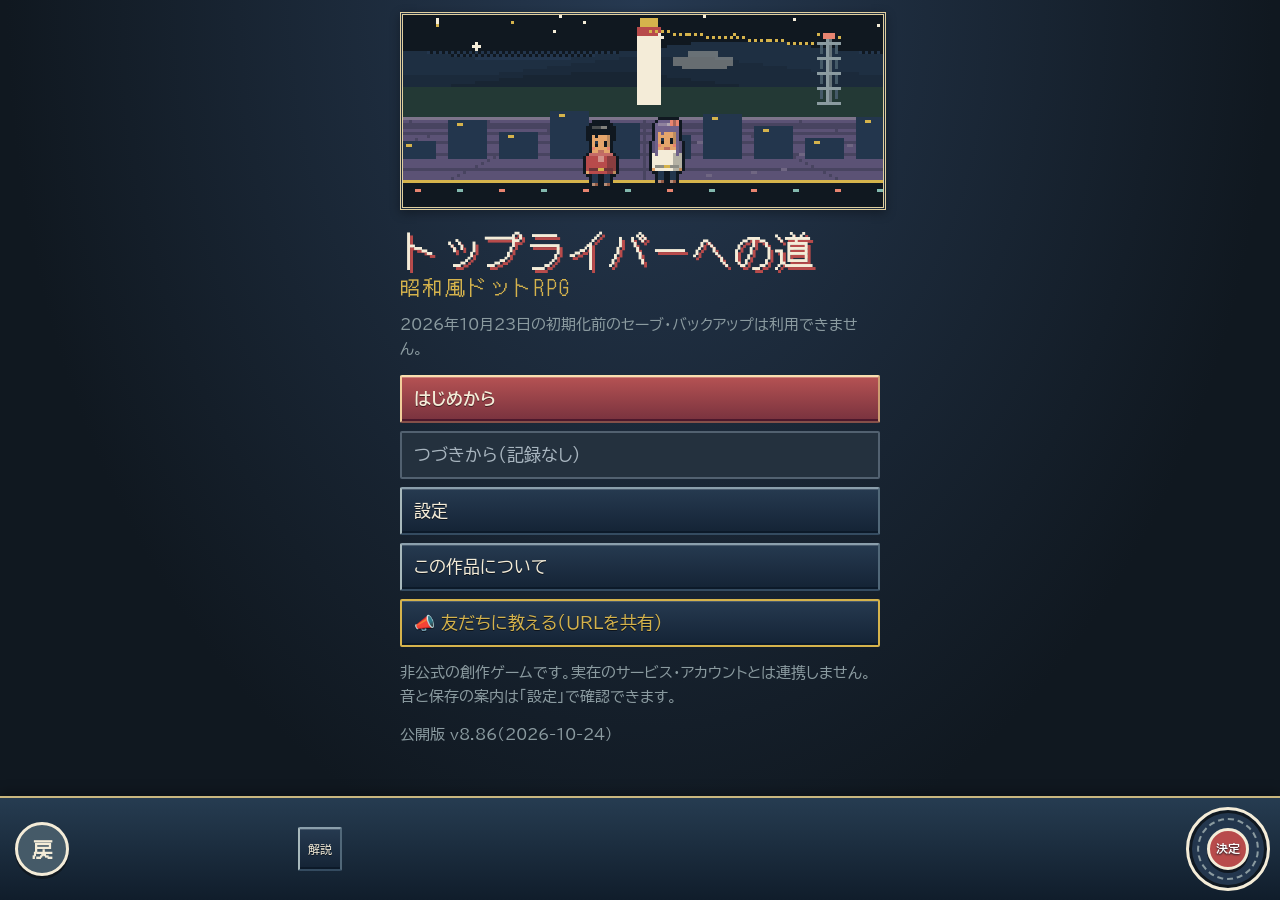
==== commit 6b7aa2bd: "v8.86 Add full character status roster with numeric sorting and paging" ====
--- a/index.html
+++ b/index.html
@@ -625,6 +625,10 @@
 
 #dock [data-pad="a"]{display:none!important}
 
+
+/* Full status cards stay within the phone width; every value remains visible. */
+.status-roster-values{display:grid;grid-template-columns:repeat(2,minmax(0,1fr));gap:6px;margin:10px 0}.status-roster-values>div{min-width:0;padding:6px;border:1px solid var(--mist);background:#101820}.status-roster-values dt{font-size:12px;line-height:1.4;overflow-wrap:anywhere}.status-roster-values dd{font-size:16px;margin:2px 0 0;font-variant-numeric:tabular-nums;overflow-wrap:anywhere}.status-roster-card h3{overflow-wrap:anywhere}.status-roster-controls .row2{grid-column:1/-1}.status-roster-controls select{width:100%;min-width:0}
+@media(min-width:640px){.status-roster-values{grid-template-columns:repeat(3,minmax(0,1fr))}}
 </style>
 <main id="screen" aria-live="off"></main>
 <div id="dock" class="dock" aria-label="ジョイコントローラー">
@@ -643,7 +647,7 @@
 const ITEM_EVENTS={"M17":["IT056",5],"S01":["IT017",2],"DB04初回撃破":["IT026",1],"M10":["IT029",2],"KY02-BOX-B":["IT030",1],"S06":["IT041",3],"EX01-BOX-B":["IT044",2],"M06":["IT053",2],"M14":["IT054",2],"M16":["IT056",3],"S02":["IT058",2],"DB08初回撃破":["IT065",1],"KY01-BOX-A":["IT067",1],"M12":["IT068",1],"S04":["IT087",3],"KY03-BOX-B":["IT093",3],"DB06初回撃破":["IT098",2],"M01":["IT100",3]};
 
 /* ===== data: 全定義（福岡編で使う範囲） ===== */
-const GAME_VERSION = "8.85";
+const GAME_VERSION = "8.86";
 const SCHEMA_VERSION = 6;
 /* One deliberate global reset. Keep this epoch unchanged in future normal releases. */
 const SAVE_EPOCH='2026-10-23-reset-1';
@@ -5098,14 +5102,49 @@
 }
 function shopResults(st,d){const cid=manageCid(st,d),tab=d.tab||'buy',f=d.uiFilter||'all';let ids=shopPool(st,d);ids=tab==='item'?sortItems(ids):[...sortEq(ids.filter(id=>EQUIP[id])),...sortItems(ids.filter(id=>ITEMS[id]))];ids=ids.filter(id=>{const it=ITEMS[id]||EQUIP[id],eq=!!EQUIP[id];return manageMatch(it.name+' '+(it.text||'')+' '+(it.job?JOBS[it.job].name:'共有'),d.uiQuery)&&(f==='all'||['w','a','acc'].includes(f)&&eq&&it.slot===f||f==='usable'&&eq&&canEquipC(st,cid,it)||f==='afford'&&shopQuote(st,{...d,item:id,qty:1}).max>0||f==='heal'&&!eq&&it.cat!=='攻撃'||f==='attack'&&!eq&&it.cat==='攻撃'||f==='sellable'&&shopQuote(st,{...d,item:id,qty:1}).max>0);});return managePage(ids,d);}
 function shopListReturn(notice=null){const d=G.sheetData||{};let index=-1;for(let i=SHEET_NAV.frames.length-1;i>=0;i--){const f=SHEET_NAV.frames[i];if(f.sheet==='shop'&&f.data.shop===d.shop&&(f.data.tab||'buy')===(d.tab||'buy')&&!f.data.item){index=i;break;}}if(index>=0){const f=SHEET_NAV.frames[index];SHEET_NAV.frames.length=index;restoreSheetFrame({...f,data:{...f.data,notice}});}else{G.sheetData={...d,item:null,qty:1,notice};render();}}
+/* All joined characters share one numeric registry for display and sorting. */
+const STATUS_ROSTER_FIELDS=[
+ ['level','個人Lv'],['rank','職業熟練度'],['hp','現在HP'],['maxHP','最大HP'],['mp','現在MP'],['maxMP','最大MP'],
+ ...STAT_KEYS.map(k=>['base_'+k,STAT_NAMES[k]]),
+ ['atk','攻撃力'],['defTotal','防御力'],['crit','会心率','%'],['eva','回避率','%'],['cha','魅力補正','%'],
+ ['skill','技能強化'],['comment','応援コメントのエール'],['rest','ひと息のMP回復'],['meter','メーター突破の威力'],['family','ファミリー応援の回復'],['pouch','回復・蘇生道具の倍率','倍'],
+ ['xp','累計経験値'],['nextXP','次のLvまでEXP'],['jp','現在職の熟練度経験値'],['nextJP','次の熟練度までJP'],['mastery','熟練度による基礎能力補正','%'],
+ ['gearCrit','装備の会心率補正','%'],['weaponAtk','武器の攻撃係数'],['accessoryAtk','アクセサリーの攻撃係数'],['armorDef','防具の防御係数'],['jobWeapon','職業専用武器装備'],
+ ...STAT_KEYS.map(k=>['raw_'+k,'職業基礎・'+STAT_NAMES[k]]),
+ ...STAT_KEYS.map(k=>['permanent_'+k,'永続補正・'+STAT_NAMES[k],'%'])
+];
+function statusRosterActive(d={}){return d.statusMode==='roster'||d.statusMode!=='single'&&!d.cid&&!d.uiTab&&!d.view;}
+function statusRosterRow(st,cid,index){
+ const s=charStats(st,cid,partyLevel(st)),actor=st.run?.party.find(a=>a.cid===cid),v=actor||st.vitals?.[cid],xp=st.memberXp?.[cid]??st.xp,jp=jpOf(st,cid,s.job),cap=progressionCap(st);
+ const values={level:s.L,rank:s.R,hp:v?Math.max(0,Math.min(s.maxHP,v.hp)):s.maxHP,maxHP:s.maxHP,mp:v?Math.max(0,Math.min(s.startC,actor?actor.c:v.c)):s.startC,maxMP:s.startC,
+ atk:s.atk,defTotal:s.defTotal,crit:s.crit,eva:s.eva,cha:s.cha,skill:s.S,comment:18+s.commentA+(s.job==='J22'?6:0),rest:4+s.rest,
+ meter:24+6*s.L+s.V*s.meter+Math.floor(s.base.cha/3),family:Math.ceil((12+s.family)*s.V*(1+s.cha/100)),pouch:s.pouch?2:1,
+ xp,nextXP:s.L<cap?Math.max(0,xpFor(s.L+1)-xp):0,jp,nextJP:s.R<cap?Math.max(0,jpFor(s.R+1)-jp):0,mastery:s.mastery,gearCrit:s.gearCrit,weaponAtk:s.wAtk,accessoryAtk:s.accAtk,armorDef:s.armorD,jobWeapon:s.jobWeapon?1:0};
+ for(const k of STAT_KEYS){values['base_'+k]=s.base[k];values['raw_'+k]=s.rawBase[k];values['permanent_'+k]=s.permanent[k];}
+ return {cid,index,name:charName(st,cid),job:JOBS[s.job].name,party:st.party.includes(cid),values,equip:{...st.equip[cid]}};
+}
+function statusRosterResults(st,d={}){
+ // charStats remembers learned skills; use a display snapshot so sorting stays read-only.
+ const source=clone(st),rows=source.roster.map((cid,i)=>statusRosterRow(source,cid,i));
+ const keys=['order','name','job',...STATUS_ROSTER_FIELDS.map(x=>x[0])],sort=keys.includes(d.rosterSort)?d.rosterSort:'order',dir=['asc','desc'].includes(d.rosterDir)?d.rosterDir:'asc',sign=dir==='desc'?-1:1;
+ rows.sort((a,b)=>{const delta=sort==='order'?a.index-b.index:['name','job'].includes(sort)?a[sort].localeCompare(b[sort],'ja',{numeric:true}):a.values[sort]-b.values[sort];return sign*delta||a.index-b.index;});
+ const size=[2,4,8].includes(Number(d.rosterSize))?Number(d.rosterSize):4,pages=Math.max(1,Math.ceil(rows.length/size)),n=Number(d.rosterPage),page=Number.isFinite(n)?Math.max(0,Math.min(pages-1,Math.trunc(n))):0;
+ return {rows,sort,dir,size,pages,page,visible:rows.slice(page*size,(page+1)*size)};
+}
+function renderStatusRoster(st,d){
+ const r=statusRosterResults(st,d),options=[['order','加入順'],['name','名前'],['job','職業'],...STATUS_ROSTER_FIELDS.map(([k,n])=>[k,n])];
+ const pager=()=>'<nav class="m-pages" aria-label="全キャラ一覧のページ"><button class="btn" data-a="statusRosterPage" data-v="'+(r.page-1)+'" '+(!r.page?'disabled':'')+'>◀ 前</button><span role="status">全'+r.rows.length+'人・'+(r.page+1)+'／'+r.pages+'ページ</span><button class="btn" data-a="statusRosterPage" data-v="'+(r.page+1)+'" '+(r.page>=r.pages-1?'disabled':'')+'>次 ▶</button></nav>';
+ return '<div class="m-view"><h3>全キャラ一覧</h3><p class="small">加入済みの仲間全員（控えを含む）の能力を表示します。装備・現在職・熟練度を反映した値です。</p><div class="m-search status-roster-controls"><label>並べ替える項目<select id="statusRosterSort">'+options.map(([k,n])=>'<option value="'+k+'" '+(r.sort===k?'selected':'')+'>'+esc(n)+'</option>').join('')+'</select></label><div class="row2"><button class="btn '+(r.dir==='desc'?'primary':'')+'" data-a="statusRosterDirection" data-v="desc" aria-pressed="'+(r.dir==='desc')+'">大きい順・逆順</button><button class="btn '+(r.dir==='asc'?'primary':'')+'" data-a="statusRosterDirection" data-v="asc" aria-pressed="'+(r.dir==='asc')+'">小さい順・通常順</button></div><label>1ページの人数<select id="statusRosterSize">'+[2,4,8].map(n=>'<option value="'+n+'" '+(r.size===n?'selected':'')+'>'+n+'人</option>').join('')+'</select></label></div>'+pager()+'<div class="m-list">'+r.visible.map(row=>'<article class="m-card status-roster-card" data-status-cid="'+row.cid+'"><h3>'+esc(row.name)+'</h3><p>'+esc(row.job)+'／'+(row.party?'同行中':'控え')+'</p><dl class="status-roster-values">'+STATUS_ROSTER_FIELDS.map(([key,label,unit])=>'<div><dt>'+esc(label)+'</dt><dd data-status-key="'+key+'">'+(key==='jobWeapon'?(row.values[key]?'あり':'なし'):manageNumber(row.values[key])+(unit||''))+'</dd></div>').join('')+'</dl><p class="small">'+Object.entries(EQ_SLOT_NAME).map(([slot,n])=>n+'：'+esc(row.equip[slot]?EQUIP[row.equip[slot]].name:'装備なし')).join('／')+'</p><button class="btn" data-a="statusRosterOpen" data-c="'+row.cid+'">'+esc(row.name)+'の個別ステータス・技を見る</button></article>').join('')+'</div>'+pager()+'<p class="small">職業基礎は熟練度・永続補正を加える前の値です。永続補正は過去の職業で得た補正率。次まで0 EXP／JPは現在の上限に到達した場合も含みます。</p></div>';
+}
+
 function renderStatus(){
- const st=G.st,d=G.sheetData||{},cid=manageCid(st,d),s=charStats(st,cid,partyLevel(st)),actor=st.run?.party.find(a=>a.cid===cid),v=actor?{hp:actor.hp,c:actor.c}:vitalOf(cid),tab=['stats','skills','profile','job'].includes(d.uiTab)?d.uiTab:d.view==='job'?'job':'stats',jp=jpOf(st,cid,s.job),xp=st.memberXp?.[cid]??st.xp,cap=progressionCap(st);
+ const st=G.st,d=G.sheetData||{};if(statusRosterActive(d))return renderStatusRoster(st,d);const cid=manageCid(st,d),s=charStats(st,cid,partyLevel(st)),actor=st.run?.party.find(a=>a.cid===cid),v=actor?{hp:actor.hp,c:actor.c}:vitalOf(cid),tab=['stats','skills','profile','job'].includes(d.uiTab)?d.uiTab:d.view==='job'?'job':'stats',jp=jpOf(st,cid,s.job),xp=st.memberXp?.[cid]??st.xp,cap=progressionCap(st);
  let body='';
  if(tab==='skills'){const r=manageSkills(st,cid,d);body='<p class="small">習得済みでも、戦闘ではMP・再使用待ち・必殺技の条件を満たす必要があります。</p>'+manageSearch(d,[['all','すべて'],['known','習得済み'],['locked','これから覚える'],['ultra','超レアの技'],['ultimate','人物の必殺技']])+managePager(r)+r.visible.map(sk=>`<article class="m-card"><div class="m-card-title"><b>${esc(sk.name)}</b><span class="tag">MP ${sk.current?sk.cost:skillMpCost({...s,maxC:s.startC},sk)}</span></div><p class="${sk.locked?'warn':'good'}">${sk.locked?(sk.ultimate?'未習得：仲間の物語 第1話で習得':'未習得：Lv'+sk.level+(sk.rank?'・熟練度'+sk.rank:'')+'で習得'):sk.ultra?'対応する超レアを装備中のみ使用可':'習得済み'+(sk.baseJob?'・前の職業から引き継ぎ':'')}</p><p>${esc(sk.desc)}</p>${sk.cooldown?`<p class="small">再使用まで${sk.cooldown}ターン</p>`:''}</article>`).join('')+(!r.items.length?manageEmpty():'')+managePager(r);}
  else if(tab==='profile')body=`<article class="m-card"><p>${esc([CHARS[cid].age?CHARS[cid].age+'歳':'',CHARS[cid].from||''].filter(Boolean).join('／'))}</p><p>経歴：${esc(cid==='hero'?(st.profile.career||CHARS[cid].career):CHARS[cid].career)}</p><p>${esc(CHARS[cid].pocoRole||'')}</p></article>`+characterProfileHtml(st,cid);
  else if(tab==='job')body=`<article class="m-card"><b>職業特性「${esc(JOB_TRAITS[s.job].name)}」</b><p>${esc(JOB_TRAITS[s.job].desc)}</p><p>伸び方：${gradeText(s.job)}</p><p>転職は街のハローワークで職業イベントをクリアしてから行います。</p><button class="btn" data-a="manageJobs">職業・転職条件を見る</button></article>${inheritanceHtml(st,cid)}<article class="m-card"><h3>熟練度のいまの効果</h3><p>基礎能力の補正 ＋${s.mastery}％／熟練度による最大MP ＋${Math.floor(s.R/2)}／技能強化 ${s.S}</p><p>${MASTERY_STEPS.find(n=>n>s.R)?'次の技能強化は熟練度'+MASTERY_STEPS.find(n=>n>s.R):'技能強化は最終段階です。'}</p><p>専用道具：${esc(ITEMS['JI'+s.job.slice(1)].name)}／熟練度10以上の本人が使用できます。</p><button class="btn" data-a="manageStatusTab" data-v="skills">習得技・これから覚える技を調べる</button></article>`;
  else body=manageStats(s,v)+`<div class="m-progress"><p>個人Lv <b>${s.L}/${cap}</b>　${s.L<cap?'次まで '+manageNumber(Math.max(0,xpFor(s.L+1)-xp))+' EXP':'現在の上限に到達'}</p><p>熟練度 <b>${s.R}/${cap}</b>　${s.R<cap?'次まで '+manageNumber(Math.max(0,jpFor(s.R+1)-jp))+' JP':'現在の上限に到達'}</p></div><h3 class="label">いまの装備</h3><div class="m-list">${Object.entries(EQ_SLOT_NAME).map(([slot,name])=>{const id=st.equip[cid][slot];return `<button class="btn m-card" data-a="manageEquipOpen" data-v="${slot}"><small>${name}</small><b>${id?esc(EQUIP[id].name):'装備なし'}</b><span>比較・変更する ▶</span></button>`;}).join('')}</div><details class="m-details"><summary>基礎能力・全能力・成長のくわしい説明</summary><p>累計経験値 ${manageNumber(xp)}／現在の職業の熟練度経験値 ${manageNumber(jp)}</p>${st.lastMpGrowth?.members?.some(m=>m.cid===cid)?`<p class="good">直近の最大MP：${st.lastMpGrowth.members.filter(m=>m.cid===cid).map(m=>m.before+' → '+m.after+'（＋'+(m.after-m.before)+'）').join('／')}</p>`:''}${statBlockHtml(s)}${statTableHtml(s,s.L)}<p>攻撃力はちからと装備、防御力は身の守りと防具を合計した数値です。HP・MPは宿屋や道具で回復します。</p>${progressionHtml(st)}</details>`;
- return `<div class="m-view"><p class="m-summary">パーティLv <b>${partyLevel(st)}/${cap}</b>　${manageNumber(st.gold)}G</p>${managePerson(st,cid)}<div class="m-card-title"><div class="m-identity"><canvas class="sprite-md" data-char="${cid}" width="16" height="24" aria-hidden="true"></canvas><div><h3>${esc(charName(st,cid))}</h3><p>${esc(JOBS[s.job].name)}・${st.party.includes(cid)?'同行中':'控え'}${v.hp<=0?'・戦闘不能':''}</p></div></div><button class="btn" data-a="renameOpen" data-c="${cid}" ${st.run||st.stream||G.readOnly?'disabled':''}>名前変更</button></div>${manageTabs([['stats','能力・装備'],['skills','技'],['profile','人物'],['job','職業']],tab,'manageStatusTab')}${body}</div>`;
+ return `<div class="m-view"><button class="btn" data-a="statusRosterMode">全キャラ一覧を開く</button><p class="m-summary">パーティLv <b>${partyLevel(st)}/${cap}</b>　${manageNumber(st.gold)}G</p>${managePerson(st,cid)}<div class="m-card-title"><div class="m-identity"><canvas class="sprite-md" data-char="${cid}" width="16" height="24" aria-hidden="true"></canvas><div><h3>${esc(charName(st,cid))}</h3><p>${esc(JOBS[s.job].name)}・${st.party.includes(cid)?'同行中':'控え'}${v.hp<=0?'・戦闘不能':''}</p></div></div><button class="btn" data-a="renameOpen" data-c="${cid}" ${st.run||st.stream||G.readOnly?'disabled':''}>名前変更</button></div>${manageTabs([['stats','能力・装備'],['skills','技'],['profile','人物'],['job','職業']],tab,'manageStatusTab')}${body}</div>`;
 }
 function heroSprite(dir,frame,gender){ const f=(gender||G.st.profile.gender)==="女性"; return ART.person("hero",f?PAL.brown:PAL.ink,PAL.red,dir,frame,{long:f}); }
 function heroineSprite(dir,frame,gender){ const g=gender||heroineOf(G.st).gender; return g==="男性"? ART.person("moe",PAL.violet,PAL.cream,dir,frame,{}) : ART.person("moe",PAL.violet,PAL.cream,dir,frame,{long:true,ribbon:PAL.coral}); }
@@ -6205,6 +6244,12 @@
   broadcastSuggest(){if(G.sheet!=='streamSetup'||!G.st)return;const d=G.sheetData,p=broadcastForecast(G.st,d).find(x=>x.policy===d.policy)||broadcastForecast(G.st,d)[1],m=p.scenarios[1];G.sheetData={...d,viewerGoal:broadcastGoalFor(m.viewers),incomeGoal:broadcastGoalFor(m.net)};render();},
   broadcastReuse(){if(G.sheet!=='streamSetup'||!G.st)return;const r=G.st.broadcastStats?.history?.[0];if(!r)return;G.sheetData={...G.sheetData,policy:r.policy,theme:r.theme,style:r.style,viewerGoal:r.goal,incomeGoal:r.incomeGoal};render();},
   broadcastFilter(el){if(G.sheet!=='broadcastHistory'||!['all','passed','failed'].includes(el.dataset.v))return;G.sheetData={...G.sheetData,broadcastFilter:el.dataset.v};render();},
+  statusRosterMode(){if(G.sheet!=='status')return;openSheet('status',{...G.sheetData,statusMode:'roster'});},
+  statusRosterOpen(el){if(G.sheet!=='status'||!G.st.roster.includes(el.dataset.c))return;openSheet('status',{cid:el.dataset.c,statusMode:'single'});},
+  statusRosterSort(el){if(G.sheet!=='status'||!statusRosterActive(G.sheetData)||!['order','name','job',...STATUS_ROSTER_FIELDS.map(x=>x[0])].includes(el.dataset.v))return;G.sheetData={...G.sheetData,rosterSort:el.dataset.v,rosterDir:['order','name','job'].includes(el.dataset.v)?'asc':'desc',rosterPage:0};render();},
+  statusRosterDirection(el){if(G.sheet!=='status'||!statusRosterActive(G.sheetData)||!['asc','desc'].includes(el.dataset.v))return;G.sheetData={...G.sheetData,rosterDir:el.dataset.v,rosterPage:0};render();},
+  statusRosterPage(el){if(G.sheet!=='status'||!statusRosterActive(G.sheetData))return;const r=statusRosterResults(G.st,G.sheetData),page=Number(el.dataset.v);if(!Number.isInteger(page)||page<0||page>=r.pages)return;G.sheetData={...G.sheetData,rosterPage:page};render();const sh=$('.sheet');if(sh)sh.scrollTop=0;},
+  statusRosterSize(el){if(G.sheet!=='status'||!statusRosterActive(G.sheetData)||![2,4,8].includes(Number(el.dataset.v)))return;G.sheetData={...G.sheetData,rosterSize:Number(el.dataset.v),rosterPage:0};render();},
   managePerson(el){if(!['status','equip','shop'].includes(G.sheet)||!G.st.roster.includes(el.dataset.v))return;G.sheetData={...G.sheetData,cid:el.dataset.v,eqChoice:null,eqKey:null,notice:null,uiPage:0};render();},
   manageStatusTab(el){if(G.sheet!=='status'||!['stats','skills','profile','job'].includes(el.dataset.v))return;G.sheetData={...G.sheetData,uiTab:el.dataset.v,uiQuery:'',uiFilter:'all',uiPage:0};render();},
   manageEquipTab(el){if(G.sheet!=='equip'||!['characters','stock'].includes(el.dataset.v))return;G.sheetData={equipTab:el.dataset.v,uiQuery:'',uiFilter:'all',uiPage:0};render();},
@@ -6424,7 +6469,7 @@
   streamLeave(){ G.st.stream=null; commit(); G.screen="explore"; exploreBgm(); render(); },
   streamFinish(el){ return streamFinish(el?.dataset.token); }
 };
-for(const name of ['shopSuggest','collectionLocate','collectionDensity','collectionJump','collectionTop','collectionTab','collectionPage','collectionSearch','collectionClear','collectionFilter','regionalPref','broadcastFilter','broadcastSuggest','broadcastReuse','guideSearch','guideCategory','guidePage','itemView','itemDrop','itemDropNo','partyView','equipView','eqDrop','eqDropNo','dexNav','shopTab','questFilter','questDetail','helloWorkMode','helloWorkCharacter','helloWorkJob','helloWorkSearch','helloWorkPage','storyPage','eventPage','geoSelect','geoMove','geoPage','relationFocus','relationPage','relationMode','peoplePage','gearPage','gearFilter','showBackup','managePerson','manageStatusTab','manageEquipTab','manageSlot','manageSearch','manageClear','managePage','equipStock','equipChoose','eqSort','itSort'])ACT[name]=recordSheetAction(name,ACT[name]);
+for(const name of ['statusRosterSort','statusRosterDirection','statusRosterPage','statusRosterSize','shopSuggest','collectionLocate','collectionDensity','collectionJump','collectionTop','collectionTab','collectionPage','collectionSearch','collectionClear','collectionFilter','regionalPref','broadcastFilter','broadcastSuggest','broadcastReuse','guideSearch','guideCategory','guidePage','itemView','itemDrop','itemDropNo','partyView','equipView','eqDrop','eqDropNo','dexNav','shopTab','questFilter','questDetail','helloWorkMode','helloWorkCharacter','helloWorkJob','helloWorkSearch','helloWorkPage','storyPage','eventPage','geoSelect','geoMove','geoPage','relationFocus','relationPage','relationMode','peoplePage','gearPage','gearFilter','showBackup','managePerson','manageStatusTab','manageEquipTab','manageSlot','manageSearch','manageClear','managePage','equipStock','equipChoose','eqSort','itSort'])ACT[name]=recordSheetAction(name,ACT[name]);
 function drawMiniSprites(){
   document.querySelectorAll("canvas[data-char]").forEach(c=>{ const g=c.getContext("2d"); g.clearRect(0,0,16,24); const id=c.dataset.char; g.drawImage(id==="moe"?heroineSprite(0,0):charSprite(id,0,0),0,0); });
   document.querySelectorAll("canvas[data-dex]").forEach(c=>{ const [a,i]=c.dataset.dex.split("|"); const e=enemyDef(a,+i); const g=c.getContext("2d"); g.imageSmoothingEnabled=false; g.drawImage(ART.enemy(e.profile,e.species,e.attr,a,0),0,0); });
@@ -6498,7 +6543,7 @@
   if(el.getAttribute("aria-disabled")==="true") return;
   const f=ACT[el.dataset.a]; if(!f) return;
   if(BATTLE_CONTROL_ACTIONS.has(el.dataset.a)&&!battleControlIsCurrent(el))return;
-  if(G.readOnly && !["shopSuggest","collectionLocate","collectionDensity","collectionJump","collectionTop","collectionTab","collectionPage","collectionSearch","collectionClear","collectionFilter","regionalPref","broadcastFilter","broadcastSuggest","broadcastReuse","mobileEnemyInfo","mobileMember","battlePanel","mobileInspect","battlePickerSearch","battlePickerPage","battlePickerClose","systemHelp","guideSearch","guideCategory","guidePage","specialGuide","managePerson","manageStatusTab","manageEquipTab","manageSlot","manageSearch","manageClear","managePage","manageJobs","manageEquipOpen","equipStock","equipChoose","shopQty","eqSort","itSort","openSheet","closeSheet","questFilter","questDetail","dlgNext","dlgBack","dlgSkip","toTitle","dexNav","partyView","shopTab","shopItem","equipView","itemView","endPage","battleInspect","battleInspectClose","battleChoicePage","liveLogPage","gearPage","gearFilter","partyReplaceSlot","noop","shareCopyUrl","shareCopyMsg","shareNative"].includes(el.dataset.a)) return toast("別のタブで遊んでいるため、このタブは閲覧のみです。");
+  if(G.readOnly && !["statusRosterMode","statusRosterOpen","statusRosterSort","statusRosterDirection","statusRosterPage","statusRosterSize","shopSuggest","collectionLocate","collectionDensity","collectionJump","collectionTop","collectionTab","collectionPage","collectionSearch","collectionClear","collectionFilter","regionalPref","broadcastFilter","broadcastSuggest","broadcastReuse","mobileEnemyInfo","mobileMember","battlePanel","mobileInspect","battlePickerSearch","battlePickerPage","battlePickerClose","systemHelp","guideSearch","guideCategory","guidePage","specialGuide","managePerson","manageStatusTab","manageEquipTab","manageSlot","manageSearch","manageClear","managePage","manageJobs","manageEquipOpen","equipStock","equipChoose","shopQty","eqSort","itSort","openSheet","closeSheet","questFilter","questDetail","dlgNext","dlgBack","dlgSkip","toTitle","dexNav","partyView","shopTab","shopItem","equipView","itemView","endPage","battleInspect","battleInspectClose","battleChoicePage","liveLogPage","gearPage","gearFilter","partyReplaceSlot","noop","shareCopyUrl","shareCopyMsg","shareNative"].includes(el.dataset.a)) return toast("別のタブで遊んでいるため、このタブは閲覧のみです。");
   f(el);
   if(el.dataset.a==="openSheet") drawMiniSprites();
 });
@@ -6509,6 +6554,8 @@
 document.addEventListener('input',rememberRenameInput);
 document.addEventListener('compositionend',rememberRenameInput);
 document.addEventListener('keydown',e=>{if(e.target?.id==='renameInput'&&G.sheet==='rename'&&e.key==='Enter'&&!e.isComposing&&e.keyCode!==229&&!e.repeat){e.preventDefault();rememberRenameInput(e);ACT.renameSave();}});
+
+document.addEventListener('change',e=>{if(e.target.id==='statusRosterSort')ACT.statusRosterSort({dataset:{v:e.target.value}});if(e.target.id==='statusRosterSize')ACT.statusRosterSize({dataset:{v:e.target.value}});});
 /* ===== 操作パネルの位置合わせ：表示枠の下が画面外に出ている分（--vcut）だけ持ち上げる ===== */
 const VFIT=(()=>{
   /* 3段構え：①実測（IntersectionObserver） ②iPhoneアプリ枠の推定 ③利用者が一度だけ合わせた値（最優先・端末に永久保存） */
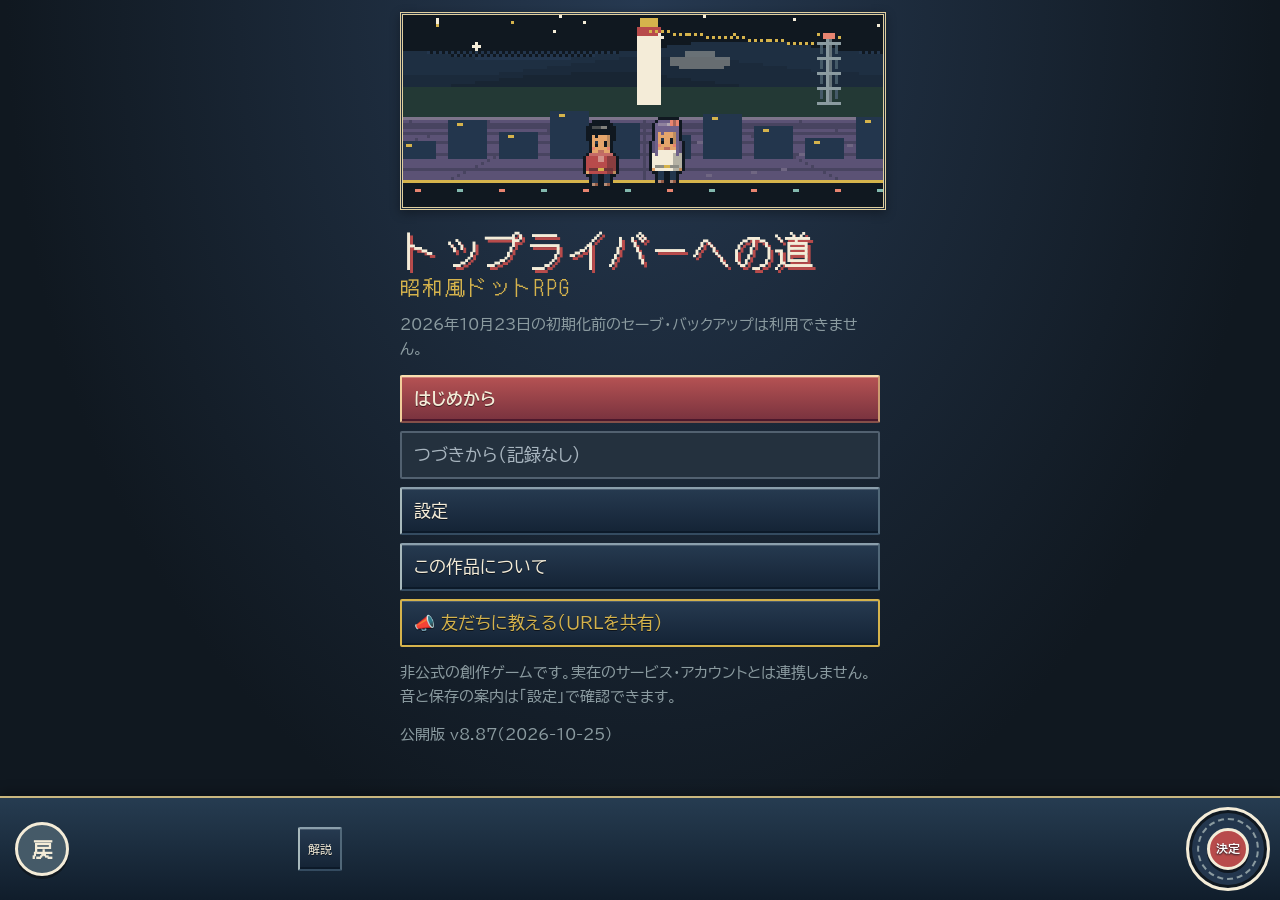
==== commit bd216b94: "v8.87 Unify auto move and exterior encounters, remove guidance toggle" ====
--- a/index.html
+++ b/index.html
@@ -613,7 +613,7 @@
 
 .world-nav-strip{display:flex;align-items:center;gap:5px;min-height:44px;padding:4px 6px;background:#102b3b;border:1px solid #b7ad7f;flex:none}.world-nav-strip>.btn{width:auto;min-width:44px;min-height:44px;padding:4px 6px;font-size:12px;flex:none}.world-nav-strip>span{min-width:0;flex:1;font-size:12px;line-height:1.3}.world-nav-strip b,.world-nav-strip small{display:block;overflow:hidden;text-overflow:ellipsis;white-space:nowrap}.world-nav-strip b{color:#f1d482}.world-nav-strip small{font-size:11px}.short-map .world-nav-strip{padding:1px 4px;gap:3px}.short-map .world-nav-strip>span{font-size:11px}.short-map .world-nav-strip small{max-width:180px}
 
-.map-guidance{background:#142e3b;border:0;border-bottom:1px solid #637b80;padding:2px 5px;gap:5px;min-height:44px}.map-guidance-copy b{font-size:12px;color:#d9dfcf;font-weight:500}.map-guidance-copy em{font-style:normal;font-size:11px;color:#b9c9bb;margin-left:7px}.map-guidance-copy small{font-size:11px;color:#aebfc4}.map-guidance>.guidance-toggle{font-size:11px;min-width:64px}.guidance-off{justify-content:flex-end}.guidance-hidden-label{font-size:11px!important;color:#80969d}.short-map .map-guidance-copy em{margin-left:3px}
+.map-guidance{background:#142e3b;border:0;border-bottom:1px solid #637b80;padding:2px 5px;gap:5px;min-height:44px}.map-guidance-copy b{font-size:12px;color:#d9dfcf;font-weight:500}.map-guidance-copy em{font-style:normal;font-size:11px;color:#b9c9bb;margin-left:7px}.map-guidance-copy small{font-size:11px;color:#aebfc4}.guidance-hidden-label{font-size:11px!important;color:#80969d}.short-map .map-guidance-copy em{margin-left:3px}
 
 .map-guidance{min-height:36px;padding:0 4px;gap:4px}.map-guidance>.btn{min-height:36px;padding:2px 5px;font-size:11px}.map-guidance-copy b{font-size:11px;line-height:1.2}.map-guidance-copy small,.map-guidance-copy em{font-size:10px;line-height:1.2}
 
@@ -629,14 +629,17 @@
 /* Full status cards stay within the phone width; every value remains visible. */
 .status-roster-values{display:grid;grid-template-columns:repeat(2,minmax(0,1fr));gap:6px;margin:10px 0}.status-roster-values>div{min-width:0;padding:6px;border:1px solid var(--mist);background:#101820}.status-roster-values dt{font-size:12px;line-height:1.4;overflow-wrap:anywhere}.status-roster-values dd{font-size:16px;margin:2px 0 0;font-variant-numeric:tabular-nums;overflow-wrap:anywhere}.status-roster-card h3{overflow-wrap:anywhere}.status-roster-controls .row2{grid-column:1/-1}.status-roster-controls select{width:100%;min-width:0}
 @media(min-width:640px){.status-roster-values{grid-template-columns:repeat(3,minmax(0,1fr))}}
+
+/* One auto-move entry in the map header; the dock keeps the remaining three tools. */
+.dock #dockMenu{grid-column:1/-1}.dock .pbtn.b{display:grid;place-items:center;padding:0;margin:0;line-height:1;box-sizing:border-box}.dock .pbtn.b>b{display:grid;place-items:center;width:100%;height:100%;margin:0;padding:0;line-height:1;transform:none;text-align:center}
 </style>
 <main id="screen" aria-live="off"></main>
 <div id="dock" class="dock" aria-label="ジョイコントローラー">
  <div class="stick" role="application" aria-label="スティック。短い中央タップで決定、ドラッグで移動"><div class="ring"></div><div class="knob"></div></div>
- <div class="dock-tools"><button class="btn explore-dock-button" id="dockGuide" hidden data-a="openSheet" data-k="guide">道しるべ</button><button class="btn explore-dock-button" id="dockMenu" hidden data-a="openSheet" data-k="mobileMenu">メニュー</button><button class="btn explore-dock-button" id="dockQuests" hidden data-a="openSheet" data-k="quests">依頼帳</button><button class="btn explore-dock-button" id="dockSettings" hidden data-a="openSheet" data-k="settings">設定・保存</button><button class="btn map-help-button" id="dockHelp" data-a="systemHelp" aria-label="ゲームシステム解説"><span>解説</span></button><button class="pbtn auto" id="dockAuto" data-a="autoOn" aria-label="戦闘オート" hidden><b>AUTO</b><small>オート</small></button></div>
+ <div class="dock-tools"><button class="btn explore-dock-button" id="dockMenu" hidden data-a="openSheet" data-k="mobileMenu">メニュー</button><button class="btn explore-dock-button" id="dockQuests" hidden data-a="openSheet" data-k="quests">依頼帳</button><button class="btn explore-dock-button" id="dockSettings" hidden data-a="openSheet" data-k="settings">設定・保存</button><button class="btn map-help-button" id="dockHelp" data-a="systemHelp" aria-label="ゲームシステム解説"><span>解説</span></button><button class="pbtn auto" id="dockAuto" data-a="autoOn" aria-label="戦闘オート" hidden><b>AUTO</b><small>オート</small></button></div>
  <div class="abtns"><button class="pbtn b" data-pad="b" aria-label="戻る"><b>戻</b></button></div>
 </div>
-<script>window.TLR_PUBLIC=true;window.TLR_BUILD="2026-10-24";</script>
+<script>window.TLR_PUBLIC=true;window.TLR_BUILD="2026-10-25";</script>
 <script>
 const PROFILES=[["P01","エールスライム","反響体","音","交互拡散",42,2,[["s",10],["a",7]],"基礎2手周期：単体10 → 全体7。","単体の対象者を守り、次の全体攻撃までに集中攻撃する。"],["P02","コメキメーラ","光膜体","光","先手拡散",44,2,[["a",7],["s",11]],"基礎2手周期：全体7 → 単体11。","全体被弾後に回復し、次の単体予告は対象者だけガードする。"],["P03","おやすミック","配線体","電","間欠単発",40,2,[["s",12],["c",0]],"基礎2手周期：単体12 → 休止（攻撃なし）。","休止の手でMPを戻し、攻撃の手に対象者を守る。"],["P04","ためエールボム","火花体","熱","蓄熱単発",44,2,[["c",0],["s",16]],"基礎2手周期：休止（攻撃なし） → 単体16。","初手の休止を攻撃や準備に使い、次の強い単体予告へガードする。"],["P05","ホイイネスライム","水紋体","水","三拍交互",44,2,[["s",10],["a",6],["s",12]],"基礎3手周期：単体10 → 全体6 → 単体12。","単体と全体の予告を見分け、全体被弾後に回復をまとめる。"],["P06","ドラパチキー","風環体","風","連続単発",40,1,[["s",11],["s",13]],"基礎2手周期：単体11 → 単体13。","防御が薄いので集中攻撃を優先し、残った時だけ対象者を守る。"],["P07","ゴーコアレム","鉱殻体","土","休止重装",52,4,[["s",10],["c",0],["s",13]],"基礎3手周期：単体10 → 休止（攻撃なし） → 単体13。","防御が厚いので技能やコメント連携を使い、休止の手で準備する。"],["P08","ぽこゴブリン","微粒体","無","終拍拡散",44,2,[["s",10],["s",10],["a",6]],"基礎3手周期：単体10 → 単体10 → 全体6。","3手目の全体予告までに1体を減らす。長引けば全体被弾後に回復する。"],["P09","パチペットマン","音符体","音","拡散往復",42,2,[["a",6],["s",10],["a",7]],"基礎3手周期：全体6 → 単体10 → 全体7。","全体攻撃が続く周期境界を予告で確認し、HPをまとめて戻す。"],["P10","キラコメゴースト","灯籠体","光","消灯拡散",44,2,[["s",10],["c",0],["a",8]],"基礎3手周期：単体10 → 休止（攻撃なし） → 全体8。","休止の手に攻め、全体予告の手で必要な人数をガードする。"],["P11","メータルスライム","配線体","電","間欠連発",42,2,[["c",0],["s",16],["s",10]],"基礎3手周期：休止（攻撃なし） → 単体16 → 単体10。","休止の次は強い単体攻撃。休止中のガードが次手へ残らない点を確認する。"],["P12","コアテンダー","容器体","熱","追い蓄熱",46,2,[["s",10],["c",0],["s",18]],"基礎3手周期：単体10 → 休止（攻撃なし） → 単体18。","2手目にMPを戻し、3手目の単体対象をガードする。"],["P13","ぽこリスナーガ","光膜体","水","四拍交互",44,2,[["a",6],["s",12],["a",6],["s",10]],"基礎4手周期：全体6 → 単体12 → 全体6 → 単体10。","全体攻撃の手と単体攻撃の手を交互に確認し、回復をまとめる。"],["P14","タグラキーマ","紙片体","風","三連単発",40,1,[["s",12],["s",10],["s",14]],"基礎3手周期：単体12 → 単体10 → 単体14。","低い防御を突いて早めに倒す。3手目の予告対象はガードを検討する。"],["P15","ボックスゴーレム","鉱殻体","土","始動重装",54,5,[["c",0],["s",15],["s",10]],"基礎3手周期：休止（攻撃なし） → 単体15 → 単体10。","初手でコメント連携や技能を用意し、防御の厚さを補う。"],["P16","ぽこトンベール","回転体","無","休止混成",44,2,[["s",11],["a",7],["c",0]],"基礎3手周期：単体11 → 全体7 → 休止（攻撃なし）。","全体被弾後の休止に回復やMP回復を行う。"],["P17","コメルベロス","反響体","音","四拍反響",46,2,[["s",11],["a",7],["s",12],["a",6]],"基礎4手周期：単体11 → 全体7 → 単体12 → 全体6。","全体攻撃2回の間でHPを確認し、単体の手は対象者だけ守る。"],["P18","イイネビルアイ","投影体","光","明滅混成",42,3,[["a",7],["c",0],["s",13]],"基礎3手周期：全体7 → 休止（攻撃なし） → 単体13。","初手の全体被弾を休止の手で回復し、次の単体対象を確認する。"],["P19","コカパチリス","火花体","電","先打ち間欠",40,2,[["s",14],["c",0],["s",12]],"基礎3手周期：単体14 → 休止（攻撃なし） → 単体12。","初手の単体予告に対応し、休止の手で一気に削る。"],["P20","サラエールダー","容器体","熱","蓄熱拡散",48,2,[["c",0],["a",9],["s",12]],"基礎3手周期：休止（攻撃なし） → 全体9 → 単体12。","休止の後は全体攻撃。次手の予告と各人のHPを確認して守る。"],["P21","クラーコアケン","水紋体","水","往復分散",46,2,[["s",12],["a",7],["s",10],["a",6]],"基礎4手周期：単体12 → 全体7 → 単体10 → 全体6。","単体の対象と全体被弾を交互に管理し、回復は複数人へまとめる。"],["P22","しょけんキメラ","布帯体","風","四連単発",40,1,[["s",14],["s",10],["s",12],["s",10]],"基礎4手周期：単体14 → 単体10 → 単体12 → 単体10。","休止がないため薄い防御を狙って先に倒し、予告対象を順に守る。"],["P23","しめゴーレム","紙積体","土","耐久休止",56,4,[["s",10],["s",10],["c",0],["s",16]],"基礎4手周期：単体10 → 単体10 → 休止（攻撃なし） → 単体16。","長期戦に備えて技能と連携を使い、休止の手でMPを戻す。"],["P24","コメばけキノコ","文字体","無","挟み拡散",44,3,[["s",12],["a",6],["s",10]],"基礎3手周期：単体12 → 全体6 → 単体10。","中間の全体被弾後に回復し、単体の手は対象者を守る。"],["P25","ファミヒーモス","反響体","音","強弱拡散",46,2,[["a",8],["s",12],["a",6]],"基礎3手周期：全体8 → 単体12 → 全体6。","全体攻撃2回の強弱を予告で確認し、強い手へガードを合わせる。"],["P26","キラコメーマシン","投影体","光","四拍明滅",44,2,[["s",12],["a",8],["c",0],["s",14]],"基礎4手周期：単体12 → 全体8 → 休止（攻撃なし） → 単体14。","全体被弾後の休止で回復し、続く単体予告へガードを合わせる。"],["P27","メーターガイスト","配線体","電","交互通電",42,2,[["c",0],["s",18],["c",0],["s",14]],"基礎4手周期：休止（攻撃なし） → 単体18 → 休止（攻撃なし） → 単体14。","休止と攻撃を交互に利用し、強い単体予告の手だけ対象者を守る。"],["P28","エールフレイム","紙片体","熱","後拍放熱",46,2,[["s",12],["c",0],["a",9]],"基礎3手周期：単体12 → 休止（攻撃なし） → 全体9。","休止の手で攻撃準備を行い、3手目の全体予告に備える。"],["P29","ぽこボクボル","水紋体","水","波間休止",44,3,[["a",7],["s",14],["c",0],["s",12]],"基礎4手周期：全体7 → 単体14 → 休止（攻撃なし） → 単体12。","単体と全体を分けて受け止め、休止の手でHPやMPを戻す。"],["P30","ライバーハーピー","布帯体","風","減衰単発",40,1,[["s",16],["s",12],["s",10]],"基礎3手周期：単体16 → 単体12 → 単体10。","初手の強い単体対象を守り、低い防御へ集中攻撃する。"],["P31","コアビルアーマー","配線体","土","被覆重装",54,5,[["s",12],["c",0],["s",16],["s",10]],"基礎4手周期：単体12 → 休止（攻撃なし） → 単体16 → 単体10。","防御の厚さは技能・連携で補い、休止の後の強打を予告で受け止める。"],["P32","デスリスナイト","歯車体","無","四拍混成",46,3,[["s",12],["s",14],["a",7],["c",0]],"基礎4手周期：単体12 → 単体14 → 全体7 → 休止（攻撃なし）。","全体被弾後に休止が来るため、その手で回復やMP回復を行う。"],["P33","パチパチオーク","機材体","音","連続拡散",46,2,[["a",8],["a",6],["s",12]],"基礎3手周期：全体8 → 全体6 → 単体12。","全体攻撃が2手続く。HPの低い仲間を守り、全体回復を使う。"],["P34","キラコメデューサ","紙片体","光","間あき明滅",42,2,[["a",8],["s",12],["c",0],["a",7]],"基礎4手周期：全体8 → 単体12 → 休止（攻撃なし） → 全体7。","休止の手を使って回復し、周期の境目の全体攻撃も予告で確認する。"],["P35","ギガダイヤンテス","機材体","電","放電混成",42,1,[["s",16],["c",0],["a",8]],"基礎3手周期：単体16 → 休止（攻撃なし） → 全体8。","初手の対象者を守り、休止の手に攻めて全体攻撃前の撃破を狙う。"],["P36","イフリーエール","機材体","熱","蓄熱連射",48,2,[["c",0],["s",18],["a",8],["s",10]],"基礎4手周期：休止（攻撃なし） → 単体18 → 全体8 → 単体10。","休止の後は単体強打と全体攻撃。予告に合わせて守りと回復を分ける。"],["P37","リヴァいいねサン","光膜体","水","波紋休止",46,3,[["s",10],["a",8],["c",0],["a",7]],"基礎4手周期：単体10 → 全体8 → 休止（攻撃なし） → 全体7。","全体被弾後の休止で回復し、再び来る全体予告を確認する。"],["P38","ぽこタグルーダ","風環体","風","折返し単発",42,1,[["s",12],["s",16],["c",0],["s",14]],"基礎4手周期：単体12 → 単体16 → 休止（攻撃なし） → 単体14。","強い単体の手をガードし、休止には薄い防御を狙って攻める。"],["P39","ファミリッチ","反響体","音","厚声交互",48,3,[["a",7],["s",14],["a",8],["s",10]],"基礎4手周期：全体7 → 単体14 → 全体8 → 単体10。","全体と単体が交互に来る。強い全体予告へHPとガードを合わせる。"],["P40","キラドハンド","灯籠体","光","開幕強光",44,3,[["a",9],["c",0],["a",7],["s",12]],"基礎4手周期：全体9 → 休止（攻撃なし） → 全体7 → 単体12。","初手の全体予告に対応し、次の休止で回復する。"],["P41","ぽこグレムリン","機材体","電","先打ち通電",44,2,[["s",18],["c",0],["s",12],["c",0]],"基礎4手周期：単体18 → 休止（攻撃なし） → 単体12 → 休止（攻撃なし）。","最初の単体強打を対象者のガードで抑え、休止に攻撃や回復を行う。"],["P42","パチくだんいわ","火花体","熱","放熱強打",48,3,[["c",0],["a",9],["s",16],["s",10]],"基礎4手周期：休止（攻撃なし） → 全体9 → 単体16 → 単体10。","初手で準備し、全体攻撃と次の単体強打を予告に合わせて防ぐ。"],["P43","コアセイレーン","水紋体","水","深波交互",48,3,[["a",8],["s",14],["a",7],["s",12]],"基礎4手周期：全体8 → 単体14 → 全体7 → 単体12。","全体被弾を回復で補い、単体の手は狙われた仲間だけ守る。"],["P44","エールコンドル","紙片体","風","三連強打",40,1,[["s",16],["s",12],["s",18],["c",0]],"基礎4手周期：単体16 → 単体12 → 単体18 → 休止（攻撃なし）。","単体攻撃が続くが防御は薄い。早めに倒すか3手目の対象を守る。"],["P45","ボックスミック","容器体","土","厚殻強打",56,5,[["s",12],["s",14],["c",0],["s",18]],"基礎4手周期：単体12 → 単体14 → 休止（攻撃なし） → 単体18。","厚い防御へ技能と連携を使い、休止の次の強打は予告対象を守る。"],["P46","マジコメポット","歯車体","無","振り分け混成",48,3,[["s",14],["a",8],["s",12],["c",0]],"基礎4手周期：単体14 → 全体8 → 単体12 → 休止（攻撃なし）。","全体被弾後のHPを確認し、4手目の休止で立て直す。"],["P47","メーターキング","配線体","電","分岐通電",44,2,[["c",0],["a",9],["c",0],["s",18]],"基礎4手周期：休止（攻撃なし） → 全体9 → 休止（攻撃なし） → 単体18。","休止の後は全体と単体を交互に出す。毎手の対象表示に合わせて守る。"],["P48","タイタエール","鉱殻体","土","重殻混成",56,5,[["c",0],["s",18],["s",12],["a",7]],"基礎4手周期：休止（攻撃なし） → 単体18 → 単体12 → 全体7。","初手で連携を整え、強い単体と最後の全体予告へ別々に対応する。"],["P49","アーリスナー","光膜体","光","強光折返し",46,3,[["a",8],["s",14],["c",0],["a",9]],"基礎4手周期：全体8 → 単体14 → 休止（攻撃なし） → 全体9。","休止の次と周期の先頭に全体攻撃が来るため、休止でHPを戻す。"],["P50","ベヒエールモス","文字体","無","輪郭四拍",50,3,[["s",14],["a",8],["c",0],["s",18]],"基礎4手周期：単体14 → 全体8 → 休止（攻撃なし） → 単体18。","全体被弾後の休止で回復し、次の単体強打は対象者を守る。"]];
 const AREAS={"KY01-A1":{"name":"広場外れ","q":1,"prefix":"福岡広場","motif":"小さな紙旗と折り畳み椅子の影を添えた縁模様","lore":"広場外れの配信練習で、言い直した挨拶の残響が寄り集まって形を得た。","list":[[1,1],[2,1],[3,1],[4,1],[5,1],[6,1],[7,1],[8,1],[9,1],[10,1],[11,1],[12,1],[13,1],[14,1],[15,1],[16,1],[17,1],[18,1],[19,1],[20,1],[21,1],[22,1],[23,1],[24,1],[25,2],[26,2],[27,2],[28,2],[29,2],[30,2],[31,2],[32,2],[33,2],[34,2],[35,2],[36,2],[37,2],[38,2],[39,3],[40,3],[41,3],[42,3],[43,3],[44,3],[45,3],[46,3],[47,4],[48,4],[49,4],[50,5]]},"KY01-A2":{"name":"ひさし通り","q":2,"prefix":"福岡ひさし","motif":"段違いのひさし線と雨だれの点模様","lore":"ひさし通りにこもった音声確認の声が重なり、同じ一言をずらして返すノイズになった。","list":[[4,1],[5,1],[6,1],[7,1],[8,1],[9,1],[10,1],[11,1],[12,1],[13,1],[14,1],[15,1],[16,1],[17,1],[18,1],[19,1],[20,1],[21,1],[22,1],[23,1],[24,1],[25,1],[26,1],[27,1],[28,2],[29,2],[30,2],[31,2],[32,2],[33,2],[34,2],[35,2],[36,2],[37,2],[38,2],[39,2],[40,2],[41,2],[42,3],[43,3],[44,3],[45,3],[46,3],[47,3],[48,3],[49,3],[50,4],[1,4],[2,4],[3,5]]},"KY01-A3":{"name":"放送塔の丘","q":3,"prefix":"福岡放送丘","motif":"三角の簡易アンテナと斜面を刻む波線","lore":"放送塔の丘で行き先を失った試験信号が集まり、途切れた配信の続きをまねている。","list":[[7,1],[8,1],[9,1],[10,1],[11,1],[12,1],[13,1],[14,1],[15,1],[16,1],[17,1],[18,1],[19,1],[20,1],[21,1],[22,1],[23,1],[24,1],[25,1],[26,1],[27,1],[28,1],[29,1],[30,1],[31,2],[32,2],[33,2],[34,2],[35,2],[36,2],[37,2],[38,2],[39,2],[40,2],[41,2],[42,2],[43,2],[44,2],[45,3],[46,3],[47,3],[48,3],[49,3],[50,3],[1,3],[2,3],[3,4],[4,4],[5,4],[6,5]]},"KY02-A1":{"name":"港の遊歩道","q":5,"prefix":"北九州港道","motif":"係留ロープ風の結び目と丸い足元灯の点列","lore":"港の遊歩道に残った収録の掛け声と風切り音が混ざり、話の区切りを見失った。","list":[[10,1],[11,1],[12,1],[13,1],[14,1],[15,1],[16,1],[17,1],[18,1],[19,1],[20,1],[21,1],[22,1],[23,1],[24,1],[25,1],[26,1],[27,1],[28,1],[29,1],[30,1],[31,1],[32,1],[33,1],[34,2],[35,2],[36,2],[37,2],[38,2],[39,2],[40,2],[41,2],[42,2],[43,2],[44,2],[45,2],[46,2],[47,2],[48,3],[49,3],[50,3],[1,3],[2,3],[3,3],[4,3],[5,3],[6,4],[7,4],[8,4],[9,5]]},"KY02-A2":{"name":"倉庫街道","q":6,"prefix":"北九州倉庫","motif":"無地の木箱の角と荷札をかたどった小片","lore":"倉庫街道で機材を積み替えた際の確認音がこだまし、使われなかった合図だけが残った。","list":[[13,1],[14,1],[15,1],[16,1],[17,1],[18,1],[19,1],[20,1],[21,1],[22,1],[23,1],[24,1],[25,1],[26,1],[27,1],[28,1],[29,1],[30,1],[31,1],[32,1],[33,1],[34,1],[35,1],[36,1],[37,2],[38,2],[39,2],[40,2],[41,2],[42,2],[43,2],[44,2],[45,2],[46,2],[47,2],[48,2],[49,2],[50,2],[1,3],[2,3],[3,3],[4,3],[5,3],[6,3],[7,3],[8,3],[9,4],[10,4],[11,4],[12,5]]},"KY02-A3":{"name":"灯台の段丘","q":8,"prefix":"北九州灯台","motif":"扇形の照射線と段丘状の縞模様","lore":"灯台の段丘で交互に届く光と音がずれ、配信の始まりを何度も告げる乱れとなった。","list":[[16,1],[17,1],[18,1],[19,1],[20,1],[21,1],[22,1],[23,1],[24,1],[25,1],[26,1],[27,1],[28,1],[29,1],[30,1],[31,1],[32,1],[33,1],[34,1],[35,1],[36,1],[37,1],[38,1],[39,1],[40,2],[41,2],[42,2],[43,2],[44,2],[45,2],[46,2],[47,2],[48,2],[49,2],[50,2],[1,2],[2,2],[3,2],[4,3],[5,3],[6,3],[7,3],[8,3],[9,3],[10,3],[11,3],[12,4],[13,4],[14,4],[15,5]]}};
@@ -647,7 +650,7 @@
 const ITEM_EVENTS={"M17":["IT056",5],"S01":["IT017",2],"DB04初回撃破":["IT026",1],"M10":["IT029",2],"KY02-BOX-B":["IT030",1],"S06":["IT041",3],"EX01-BOX-B":["IT044",2],"M06":["IT053",2],"M14":["IT054",2],"M16":["IT056",3],"S02":["IT058",2],"DB08初回撃破":["IT065",1],"KY01-BOX-A":["IT067",1],"M12":["IT068",1],"S04":["IT087",3],"KY03-BOX-B":["IT093",3],"DB06初回撃破":["IT098",2],"M01":["IT100",3]};
 
 /* ===== data: 全定義（福岡編で使う範囲） ===== */
-const GAME_VERSION = "8.86";
+const GAME_VERSION = "8.87";
 const SCHEMA_VERSION = 6;
 /* One deliberate global reset. Keep this epoch unchanged in future normal releases. */
 const SAVE_EPOCH='2026-10-23-reset-1';
@@ -2987,25 +2990,25 @@
 function worldSignRows(o,st=G.st){const m=MAPS.WORLD,open=HUB_ORDER.filter(id=>hubUnlocked(st,id)),sig=open.join(','),cache=WORLD_SIGN_CACHE.get(st)||new Map();WORLD_SIGN_CACHE.set(st,cache);const k=sig+'|'+o.id;if(cache.has(k))return cache.get(k);const can=(x,y)=>worldWalkableAt(x,y,st),rows=o.destinations.map(row=>{const target=m.targets[row.target],unlocked=target&&hubUnlocked(st,target.hub);let direction={arrow:row.arrow,name:row.name,bit:row.bit};if(unlocked){const path=worldPreferredPath(m,o.anchor.x,o.anchor.y,(x,y)=>x===target.x&&y===target.y,can);if(path)direction=path.length?worldDirection(path[0].x-o.anchor.x,path[0].y-o.anchor.y):worldDirection(0,0);}return {...row,...direction,target,unlocked,label:target?.label||'行先不明'};});if(cache.size>512)cache.clear();cache.set(k,rows);return rows;}
 function navigateWorldTarget(id){const st=G.st,m=MAPS.WORLD,t=Object.hasOwn(m.targets,id)?m.targets[id]:null;if(!t||worldMoveReason(st)||!hubUnlocked(st,t.hub)){toast('未開放の行先や移動できない状態です。');return false;}if(st.mapId!=='WORLD'&&!leaveCity())return false;G.sheet=null;G.worldNav={id};G.worldNavState=st;G.walk.path=[];G.walk.pending=null;walkTo(t.x,t.y,null,true);if(G.st.mapId==='WORLD')render();const o=objAt(m,t.x,t.y),dx=Math.abs(st.pos.x-t.x),dy=Math.abs(st.pos.y-t.y);return G.walk.path.length>0||(t.virtual||o?.walk?dx+dy===0:Math.max(dx,dy)<=1);}
 function worldNavigationInfo(){const st=G.st;if(!st||st.mapId!=='WORLD'||G.worldNavState!==st||!G.worldNav)return null;const t=MAPS.WORLD.targets[G.worldNav.id];if(!t||!hubUnlocked(st,t.hub))return null;const step=G.walk.path[0],arrived=(t.virtual||objAt(MAPS.WORLD,t.x,t.y)?.walk)?st.pos.x===t.x&&st.pos.y===t.y:Math.max(Math.abs(st.pos.x-t.x),Math.abs(st.pos.y-t.y))<=1,direction=step?worldDirection(step.x-st.pos.x,step.y-st.pos.y):null;return {target:t,arrived,direction,remaining:G.walk.path.length};}
-function mapGuidanceVisible(){return G.st?.settings?.mapGuidance!==false;}
 function mapGuidanceLevel(){const st=G.st,m=MAPS[st.mapId];if(m.mapScope==='city'||m.kind==='in')return '適正Lv —（安全地帯）';const nav=worldNavigationInfo(),t=nav?.target,o=t&&objAt(MAPS.WORLD,t.x,t.y),b=o?.boss&&BOSSES[o.boss];if(b)return '適正Lv '+(b.regionalLevel||b.chapterLevel||bossRecommendedLevel(b.q));const area=t?.kind==='area'?t.id.replace(/^field_/,''):zoneAt(m,st.pos.x,st.pos.y);if(AREAS[area])return '適正Lv '+recommendedAreaLevel(AREAS[area]);const hub=t?.hub||curHub(),levels=Object.entries(AREAS).filter(([id])=>id.slice(0,4)===hub).map(([,a])=>recommendedAreaLevel(a));return levels.length?'適正Lv '+Math.min(...levels)+(Math.min(...levels)!==Math.max(...levels)?'〜'+Math.max(...levels):''):'適正Lv —';}
-function renderWorldNavigation(){const st=G.st;if(!st)return '';const show=mapGuidanceVisible(),world=st.mapId==='WORLD',n=world?worldNavigationInfo():null;const direction=n?.direction?n.direction.arrow+' '+n.direction.name+'へ':n?.arrived?'● 到着':n?'案内中断・再開可':world?'↑ 北｜行先を選択':MAPS[st.mapId].kind==='in'?'屋内':'街中';return '<div class="world-nav-strip map-guidance '+(show?'':'guidance-off')+'">'+(show?'<button class="btn" data-a="openSheet" data-k="'+(world?'worldRoutes':'guide')+'">行先</button><span class="map-guidance-copy"><b>'+esc(direction)+' <em>'+esc(mapGuidanceLevel())+'</em></b><small>'+esc(n?n.target.label:mapScopeText())+'</small><span class="map-location-info">'+hereHtml()+'</span></span>':'<span class="guidance-hidden-label">マップ案内</span>')+'<button class="btn guidance-toggle" data-a="mapGuidanceToggle" aria-pressed="'+show+'" aria-label="方向・適正レベル案内を'+(show?'非表示':'表示')+'">案内 '+(show?'ON':'OFF')+'</button></div>';}
-
-function renderWorldRoutes(){const st=G.st,m=MAPS.WORLD,hub=curHub(),sign=m.objects.find(o=>o.id===G.sheetData.signId&&o.type==='roadSign');const rows=sign?worldSignRows(sign).map(r=>r.target):Object.values(m.targets).filter(t=>t.hub===hub&&['city','boss','landmark','area'].includes(t.kind));const extra=sign?[]:WORLD_ROADS.filter(r=>r.from===hub||r.to===hub).map(r=>m.targets['city_'+(r.from===hub?r.to:r.from)]);return (worldNavigationInfo()?'<div class="row2"><button class="btn" data-a="worldResume">案内を再開</button><button class="btn" data-a="worldNavStop">案内を解除</button></div>':'')+'<p>北が画面の上です。街道・橋・港を結ぶ道マスを優先して歩きます。案内中の金色の枠が進路です。戦闘後は「再開」で同じ行先へ進めます。</p><div class="stack">'+[...new Map([...rows,...extra].filter(Boolean).map(t=>[t.id,t])).values()].map(t=>{const row=sign?worldSignRows(sign).find(r=>r.target?.id===t.id):null,open=hubUnlocked(st,t.hub);return '<button class="btn" data-a="worldNavigate" data-v="'+t.id+'" '+(open?'':'disabled')+'>'+(row?row.arrow+' '+row.name+'へ　':'')+esc(t.label)+(open?'':'／未開放エリア')+'</button>';}).join('')+'</div><button class="btn" data-a="openSheet" data-k="world">全国の県・街から選ぶ</button>';}
+function renderWorldNavigation(){const st=G.st;if(!st)return '';const world=st.mapId==='WORLD',n=world?worldNavigationInfo():null,direction=n?.direction?n.direction.arrow+' '+n.direction.name+'へ':n?.arrived?'● 到着':n?'オート移動中断・再開可':world?'↑ 北｜行先を選択':MAPS[st.mapId].kind==='in'?'屋内':'街中';return '<div class="world-nav-strip map-guidance"><button class="btn" data-a="openSheet" data-k="autoMove">オート移動</button><span class="map-guidance-copy"><b>'+esc(direction)+' <em>'+esc(mapGuidanceLevel())+'</em></b><small>'+esc(n?n.target.label:mapScopeText())+'</small><span class="map-location-info">'+hereHtml()+'</span></span></div>';}
+
+function renderWorldRoutes(){const st=G.st,m=MAPS.WORLD,hub=curHub(),sign=m.objects.find(o=>o.id===G.sheetData.signId&&o.type==='roadSign');const rows=sign?worldSignRows(sign).map(r=>r.target):Object.values(m.targets).filter(t=>t.hub===hub&&['city','boss','landmark','area'].includes(t.kind));const extra=sign?[]:WORLD_ROADS.filter(r=>r.from===hub||r.to===hub).map(r=>m.targets['city_'+(r.from===hub?r.to:r.from)]);return (worldNavigationInfo()?'<div class="row2"><button class="btn" data-a="worldResume">オート移動を再開</button><button class="btn" data-a="worldNavStop">オート移動を中止</button></div>':'')+'<p>北が画面の上です。街道・橋・港を結ぶ道マスを優先して歩きます。オート移動中の金色の枠が進路です。戦闘後は「再開」で同じ行先へ進めます。</p><div class="stack">'+[...new Map([...rows,...extra].filter(Boolean).map(t=>[t.id,t])).values()].map(t=>{const row=sign?worldSignRows(sign).find(r=>r.target?.id===t.id):null,open=hubUnlocked(st,t.hub);return '<button class="btn" data-a="worldNavigate" data-v="'+t.id+'" '+(open?'':'disabled')+'>'+(row?row.arrow+' '+row.name+'へ　':'')+esc(t.label)+(open?'':'／未開放エリア')+'</button>';}).join('')+'</div><button class="btn" data-a="openSheet" data-k="world">全国の県・街から選ぶ</button>';}
 function worldViewportLabels(st,cam,vw,vh){const m=MAPS.WORLD,labels=[],nav=worldNavigationInfo(),candidates=[];function add(o,lines,priority,color){const x=o.x*16-cam.x+8,y=o.y*16-cam.y;if(x<0||y<0||x>vw||y>vh)return;candidates.push({id:o.id,x,y,lines,priority,color});}
  for(const o of m.objects){if(o.type==='cityEntry')add(o,[worldPrefectureName(o.to),HUBS[o.to].name+'・入口'],nav?.target.id===o.id?0:o.to===worldHubAt(st.pos.x,st.pos.y,st)?0.5:1,hubUnlocked(st,o.to)?'#f6df9e':'#a8b4b9');else if(o.type==='boss'&&!st.bossDefeated[o.boss])add(o,['ボス入口',BOSSES[o.boss].name],nav?.target.id===o.id?0:2,'#f3b09b');else if(o.type==='roadSign'&&Math.abs(o.x-st.pos.x)+Math.abs(o.y-st.pos.y)<=10){const rows=worldSignRows(o,st).slice(0,2);add(o,rows.map(r=>r.arrow+' '+(r.unlocked?'':'未開放：')+r.label),3,'#d6e2c1');}else if(o.type==='landmark')add(o,[o.name],4,'#e9cfa3');}
  const occupied=[{x:0,y:0,w:55,h:19},{x:Math.max(0,vw-230),y:0,w:230,h:48},{x:st.pos.x*16-cam.x-2,y:st.pos.y*16-cam.y-10,w:20,h:30}];const width=s=>[...s].reduce((n,c)=>n+(c.charCodeAt(0)>255?10:6),0);
  for(const c of candidates.sort((a,b)=>a.priority-b.priority||a.y-b.y)){const lines=c.lines.map(s=>{let out='';for(const ch of s){if(width(out+ch)>146)return out+'…';out+=ch;}return out;}),w=Math.min(vw-4,Math.max(48,...lines.map(width))+10),h=lines.length*13+6;if(h>vh-24||w>vw-4)continue;let rect=null,bestCost=Infinity;for(const[dx,dy]of [[-w/2,-h-23],[-w/2,18],[12,-h/2],[-w-12,-h/2]]){const r={x:Math.max(2,Math.min(vw-w-2,c.x+dx)),y:Math.max(20,Math.min(vh-h-2,c.y+dy)),w,h};if(!occupied.some(o=>r.x<o.x+o.w+3&&r.x+r.w+3>o.x&&r.y<o.y+o.h+3&&r.y+r.h+3>o.y)){let cost=0;for(let y=Math.floor((r.y+cam.y)/16);y<=Math.floor((r.y+r.h+cam.y)/16);y++)for(let x=Math.floor((r.x+cam.x)/16);x<=Math.floor((r.x+r.w+cam.x)/16);x++){if(Object.hasOwn(m.walkRoadIndex,x+','+y))cost+=4;if(objAt(m,x,y))cost+=8;}if(cost<bestCost){bestCost=cost;rect=r;}}}if(rect){occupied.push(rect);labels.push({...rect,id:c.id,lines,color:c.color,priority:c.priority,anchorX:c.x,anchorY:c.y-10});}}
  return labels;
 }
-function drawWorldWayfinding(g,st,cam,vw,vh){g.save();g.font="bold 10px 'Noto Sans JP',sans-serif";g.textAlign='center';g.textBaseline='middle';const n=worldNavigationInfo();if(n&&mapGuidanceVisible()){for(const p of G.walk.path.slice(0,48)){const x=p.x*16-cam.x,y=p.y*16-cam.y;if(x< -16||x>vw||y< -16||y>vh)continue;g.strokeStyle='#f4d577';g.strokeRect(x+3.5,y+3.5,9,9);}}
+function drawWorldWayfinding(g,st,cam,vw,vh){g.save();g.font="bold 10px 'Noto Sans JP',sans-serif";g.textAlign='center';g.textBaseline='middle';const n=worldNavigationInfo();if(n){for(const p of G.walk.path.slice(0,48)){const x=p.x*16-cam.x,y=p.y*16-cam.y;if(x< -16||x>vw||y< -16||y>vh)continue;g.strokeStyle='#f4d577';g.strokeRect(x+3.5,y+3.5,9,9);}}
  for(const l of worldViewportLabels(st,cam,vw,vh)){const x=Math.max(l.x,Math.min(l.x+l.w,l.anchorX)),y=Math.max(l.y,Math.min(l.y+l.h,l.anchorY));g.fillStyle=l.color;g.fillRect(Math.min(x,l.anchorX),y,Math.max(1,Math.abs(l.anchorX-x)),1);g.fillRect(l.anchorX,Math.min(y,l.anchorY),1,Math.max(1,Math.abs(l.anchorY-y)));g.fillStyle='#0e2331eb';g.fillRect(l.x,l.y,l.w,l.h);g.fillStyle=l.color;g.fillRect(l.x,l.y,2,l.h);l.lines.forEach((line,i)=>g.fillText(line,l.x+l.w/2,l.y+l.h/2+(i-(l.lines.length-1)/2)*13));}g.restore();}
 
 function worldOwnersAt(x,y){return MAPS.WORLD.owners[x+','+y]||[];}
 function worldHubAt(x,y,st=G.st){const owners=worldOwnersAt(x,y),open=owners.filter(id=>st&&hubUnlocked(st,id));return open[0]||owners[0]||st?.overworldHome||'KY01';}
 function worldTileOpen(x,y,st=G.st){return !!st&&worldOwnersAt(x,y).some(id=>hubUnlocked(st,id));}
 function worldWalkableAt(x,y,st=G.st){if(!worldTileOpen(x,y,st))return false;return !!WORLD_TERRAIN[tileAt(MAPS.WORLD,x,y)]?.[2];}
-function worldAreaAt(x,y,st=G.st){if(!worldWalkableAt(x,y,st))return null;const k=x+','+y,o=objAt(MAPS.WORLD,x,y);if(o||['A','V','C','P','E','B'].includes(tileAt(MAPS.WORLD,x,y)))return null;const a=MAPS.WORLD.areas[k];return a&&hubUnlocked(st,a.slice(0,4))?a:Object.keys(AREAS).find(id=>id.slice(0,4)===worldHubAt(x,y,st))||null;}
+function exteriorEntranceAt(m,x,y){const o=objAt(m,x,y);return !!o&&['cityEntry','boss','door','gate','specialExit','worldExit','station','railStation','shop','inn','family','helloWork','studio','home','tower','challenge'].includes(o.type);}
+function worldAreaAt(x,y,st=G.st){if(!worldWalkableAt(x,y,st)||exteriorEntranceAt(MAPS.WORLD,x,y))return null;const a=MAPS.WORLD.areas[x+','+y];return a&&hubUnlocked(st,a.slice(0,4))?a:Object.keys(AREAS).find(id=>id.slice(0,4)===worldHubAt(x,y,st))||null;}
 function mapGuideObjects(){const m=MAPS[G.st.mapId],hub=curHub(),list=m.objects.filter(o=>o.type!=='tower'&&(m.mapScope!=='world'||o.to===hub||o.area?.slice(0,4)===hub||BOSSES[o.boss]?.hub===hub||o.hub===hub));if(m.mapScope==='world')for(const t of Object.values(m.targets).filter(t=>t.kind==='area'&&t.hub===hub))list.push({...t,type:'areaWaypoint',area:t.id.replace(/^field_/,''),walk:true});return list;}
 
 function mapScopeText(st=G.st){return st.mapId==='WORLD'?'街外｜'+worldPrefectureName(worldHubAt(st.pos.x,st.pos.y,st))+'・'+HUBS[worldHubAt(st.pos.x,st.pos.y,st)].name+'周辺':MAPS[st.mapId].mapScope==='city'?'街中｜敵との遭遇なし':MAPS[st.mapId].kind==='in'?'屋内｜敵との遭遇なし':'街外｜特設エリア';}
@@ -4705,7 +4708,7 @@
 function tileAt(m,x,y){ return (m.tiles[y]&&m.tiles[y][x])||"T"; }
 function objAt(m,x,y){return m.mapScope==='world'?m.objectIndex[x+','+y]:m.objects.find(o=>o.x===x&&o.y===y);}
 function walkable(m,x,y,st=G.st){if(m.mapScope==='world')return worldWalkableAt(x,y,st); const o=objAt(m,x,y); if(o) return !!o.walk; return ".,123w=".includes(tileAt(m,x,y)); }
-function zoneAt(m,x,y){if(m.mapScope==='city'||m.kind==='in')return null;if(m.mapScope==='world')return worldAreaAt(x,y); const o=objAt(m,x,y); if(o&&o.walk) return null; return m.zones[tileAt(m,x,y)]||null; }
+function zoneAt(m,x,y){if(m.mapScope==='city'||m.kind==='in')return null;if(m.mapScope==='world')return worldAreaAt(x,y);if(!walkable(m,x,y)||exteriorEntranceAt(m,x,y))return null;return m.zones?.[tileAt(m,x,y)]||(AREAS[m.hub+'-A1']?m.hub+'-A1':Object.values(m.zones||{}).find(id=>AREAS[id]))||null;}
 function isSafe(){ return !zoneAt(MAPS[G.st.mapId],G.st.pos.x,G.st.pos.y); }
 function busyReason(){ const st=G.st; if(st.run) return "戦闘中です。"; return null; }
 function streamPending(){ return Object.keys(QUESTS).find(k=>G.st.quests[k]==="combatDone"); }
@@ -4773,14 +4776,14 @@
 }
 function systemHelpButton(place,cls=''){return systemHelpPlace()===place?'<button class="btn map-help-button '+cls+'" data-a="systemHelp" aria-label="ゲームシステム解説"><span>解説</span></button>':'';}
 function renderMobileMenu(){return '<p>行きたい項目を選んでください。街を歩かずに開ける項目だけをまとめています。</p><div class="mobile-menu-grid">'+EXPLORATION_MENU.map(([k,n])=>'<button class="btn" data-a="openSheet" data-k="'+k+'">'+n+'</button>').join('')+'<button class="btn" data-a="systemHelp">解説</button></div><p class="small">近くを調べる：ジョイスティック中央の決定。複数ある場合は一覧から選べます。</p>';}
-function renderMobileMapInfo(){const st=G.st,m=MAPS[st.mapId],a=zoneAt(m,st.pos.x,st.pos.y);return '<h3>'+esc(m.name)+'</h3><p>'+esc(objective())+'</p><p>'+st.day+'日目／保存：'+esc(G.saveStatus)+'</p><p>'+esc(mapScopeText())+'</p><p>'+esc(a?AREAS[a].name+'：適正Lv'+recommendedAreaLevel(AREAS[a]):'安全地帯')+'</p><p>地面を短くタップすると移動。建物や住民を選ぶと近づいて調べます。指をずらして離した時は移動しません。全国地図はメニューの「全国・地図」から開けます。街へ戻る時は道しるべから街の入口を選べます。</p>'+specialReminder(st,false);}
+function renderMobileMapInfo(){const st=G.st,m=MAPS[st.mapId],a=zoneAt(m,st.pos.x,st.pos.y);return '<h3>'+esc(m.name)+'</h3><p>'+esc(objective())+'</p><p>'+st.day+'日目／保存：'+esc(G.saveStatus)+'</p><p>'+esc(mapScopeText())+'</p><p>'+esc(a?AREAS[a].name+'：適正Lv'+recommendedAreaLevel(AREAS[a]):'安全地帯')+'</p><p>地面を短くタップすると移動。建物や住民を選ぶと近づいて調べます。指をずらして離した時は移動しません。全国地図はメニューの「全国・地図」から開けます。街へ戻る時はオート移動から街の入口を選べます。</p>'+specialReminder(st,false);}
 function mobileMapGeometry(width,height,zoom=2,travel=false){const A=Math.max(16,width-8),H=Math.max(16,height-8),scale=Math.min([1,2,3].includes(zoom)?zoom:2,Math.max(1,Math.floor(Math.min(A,H)/16)));return {scale,cols:Math.max(1,Math.min(travel?36:28,Math.floor(A/(16*scale)))),rows:Math.max(1,Math.min(travel?36:20,Math.floor(H/(16*scale))))};}
 function mobileMapTile(e,r,cam,vw,vh){if(!r.width||!r.height||e.clientX<r.left||e.clientX>=r.left+r.width||e.clientY<r.top||e.clientY>=r.top+r.height)return null;return {x:Math.floor(((e.clientX-r.left)*vw*16/r.width+cam.x)/16),y:Math.floor(((e.clientY-r.top)*vh*16/r.height+cam.y)/16)};}
 function mobileMapPointerDown(e){if(e.isPrimary===false){MOBILE_UI.mapPress=null;return;}if(e.button>0)return;MOBILE_UI.mapPress={id:e.pointerId,x:e.clientX,y:e.clientY,at:Date.now(),camera:camera(),moving:!!G.walk.path.length,moved:false};}
 function mobileMapPointerMove(e){const p=MOBILE_UI.mapPress;if(p&&p.id===e.pointerId&&Math.hypot(e.clientX-p.x,e.clientY-p.y)>12)p.moved=true;}
 function mobileMapPointerEnd(e){const p=MOBILE_UI.mapPress;MOBILE_UI.mapPress=null;if(!p||p.id!==e.pointerId||e.type!=='pointerup'||p.moved||Date.now()-p.at>650||G.sheet||G.dlg)return;if(p.moving){G.walk.path=[];G.walk.pending=null;G.walk.prog=0;drawMap();return;}onMapTap(e);}
 function renderMobilePartyStrip(){const st=G.st;return '<button class="pstrip mobile-pstrip" data-a="openSheet" data-k="status" aria-label="全員のHP・MPとステータスを詳しく見る"><span class="pstop"><span>Lv'+partyLevel(st)+'／'+progressionCap(st)+'　'+compactNumber(st.gold)+'G</span><span>状態を詳しく ▶</span></span><span class="mobile-mini-grid" style="--members:'+st.party.length+'">'+st.party.map(cid=>{const s=charStats(st,cid,partyLevel(st)),v=vitalOf(cid);return '<span class="mobile-mini '+(v.hp<=0?'ko':isLow(v.hp,s.maxHP)?'low':'')+'" aria-label="'+esc(charName(st,cid))+' HP'+v.hp+'/'+s.maxHP+' MP'+v.c+'/'+s.startC+'"><b>'+esc(charName(st,cid))+'</b><span>HP '+compactNumber(v.hp)+'</span><span class="bar"><i style="width:'+Math.round(v.hp/s.maxHP*100)+'%"></i></span><span>MP '+compactNumber(v.c)+'</span><span class="bar mp"><i style="width:'+Math.round(v.c/s.startC*100)+'%"></i></span></span>';}).join('')+'</span></button>';}
-function renderMobileExplore(){const st=G.st,m=MAPS[st.mapId],pending=specialProgress(st).total,plan=mobilePlan();return '<section class="explore mobile-explore '+(plan.available<380?'short-map ':'')+(plan.wide&&plan.available<420?'wide-map ':'')+'"><header class="xhead"><button class="map-heading" data-a="openSheet" data-k="mobileMapInfo" aria-label="場所・目的・保存状況を詳しく見る"><b>'+esc(m.name)+'</b><span class="map-scope">'+esc(mapScopeText())+'</span><span class="goal">'+esc(objective())+'</span><span class="xsave">'+st.day+'日目／v'+GAME_VERSION+'／保存：'+esc(G.saveStatus)+'</span></button>'+systemHelpButton('map','map-head-help')+'</header>'+renderWorldNavigation()+'<div class="mapwrap"><canvas id="map" aria-label="'+esc(m.name)+'の地図。短いタップで移動、ドラッグでは移動しません。"></canvas><nav class="map-tools" aria-label="地図の補助操作">'+(m.mapScope==='city'?'<button class="btn" data-a="leaveCity">街外へ</button>':'')+(pending?'<button class="btn special-alert" data-a="openSheet" data-k="specialTracker">特別 '+pending+'</button>':'')+'</nav></div>'+renderMobilePartyStrip()+(plan.dock===0?'<nav class="menu-grid mobile-quick compact-map-menu" aria-label="メニュー"><button class="btn" data-a="openSheet" data-k="guide">道しるべ</button><button class="btn" data-a="openSheet" data-k="mobileMenu">メニュー</button><button class="btn" data-a="openSheet" data-k="quests">依頼帳</button><button class="btn" data-a="openSheet" data-k="settings">設定・保存</button></nav>':'')+'</section>';}
+function renderMobileExplore(){const st=G.st,m=MAPS[st.mapId],pending=specialProgress(st).total,plan=mobilePlan();return '<section class="explore mobile-explore '+(plan.available<380?'short-map ':'')+(plan.wide&&plan.available<420?'wide-map ':'')+'"><header class="xhead"><button class="map-heading" data-a="openSheet" data-k="mobileMapInfo" aria-label="場所・目的・保存状況を詳しく見る"><b>'+esc(m.name)+'</b><span class="map-scope">'+esc(mapScopeText())+'</span><span class="goal">'+esc(objective())+'</span><span class="xsave">'+st.day+'日目／v'+GAME_VERSION+'／保存：'+esc(G.saveStatus)+'</span></button>'+systemHelpButton('map','map-head-help')+'</header>'+renderWorldNavigation()+'<div class="mapwrap"><canvas id="map" aria-label="'+esc(m.name)+'の地図。短いタップで移動、ドラッグでは移動しません。"></canvas><nav class="map-tools" aria-label="地図の補助操作">'+(m.mapScope==='city'?'<button class="btn" data-a="leaveCity">街外へ</button>':'')+(pending?'<button class="btn special-alert" data-a="openSheet" data-k="specialTracker">特別 '+pending+'</button>':'')+'</nav></div>'+renderMobilePartyStrip()+(plan.dock===0?'<nav class="menu-grid mobile-quick compact-map-menu" aria-label="メニュー"><button class="btn" data-a="openSheet" data-k="mobileMenu">メニュー</button><button class="btn" data-a="openSheet" data-k="quests">依頼帳</button><button class="btn" data-a="openSheet" data-k="settings">設定・保存</button></nav>':'')+'</section>';}
 function mobileBattleActor(run){const c=G.cmd,a=run.party[c.actor];if(!a||a.hp<=0||a.acted){const next=run.party.find(m=>m.hp>0&&!m.acted);G.cmd={actor:next?.pos??null};return next;}return a;}
 function mobileBattleHeader(run,plan){const d=trialOf(run.challengeId),label=run.cue?.active?({guard:'2人ガード',comment:'2人コメント',damage:'2人攻撃'}[run.cue.kind]+' '+run.cue.bits.length+'/2'):d?'特別挑戦':run.enemies.some(e=>e.boss)?'ボス戦':'通常戦闘',chain=run.kiraDone?'キラコメ済':'キラ'+run.chain.stage+'/3';return '<header class="mobile-bhead"><div><b>T'+run.turn+' '+esc(DIFFICULTY[run.difficulty].name)+'</b> <span>'+label+'</span><div class="mobile-gauge"><span>エール <b>'+run.A+'</b></span><span class="bar ale"><i style="width:'+run.A+'%"></i></span><span>連携'+run.B+'・'+chain+'</span></div></div>'+(plan.focus?'<button class="btn" data-a="battlePanel">'+(G.battlePanel==='party'?'味方':'敵')+' ⇄</button>':'')+systemHelpButton('battle')+'<button class="btn" data-a="openSheet" data-k="mobileBattleMenu">メニュー</button></header>';}
 function mobileEnemyCard(run,e){const t=enemyAction(run,e),target=t.target!=null?run.party[t.target]:null,next=e.hp<=0?'撃破':t.type==='c'?'ため・攻撃なし':t.type==='a'?'全員に'+t.power:(target?mobileName(target.name,4):'1人')+'に'+t.power;return '<button class="mobile-enemy '+(e.hp<=0?'down':'')+'" id="ec'+e.slot+'" data-a="mobileEnemyInfo" data-v="'+e.slot+'" aria-label="'+esc(e.display)+' HP'+e.hp+'/'+e.maxHP+' '+esc(next)+'。詳しく見る"><canvas data-enemy="'+e.slot+'" width="'+(e.boss?64:32)+'" height="'+(e.boss?64:32)+'" class="esprite '+(e.boss?'boss':'')+'" aria-hidden="true"></canvas><b class="enemy-name">'+esc(e.display)+'</b><span class="enemy-hp">HP '+e.hp+'<small>／'+e.maxHP+(e.rarity>1?' ★'+e.rarity:'')+'</small></span><span class="bar enemy"><i style="width:'+Math.round(e.hp/e.maxHP*100)+'%"></i></span><span class="enemy-next">'+esc(next)+(t.heavy?' !':'')+'</span></button>';}
@@ -4854,7 +4857,7 @@
 }
 /* 戦闘中だけ、スティックの隣にオートボタンを出す（オート中は「停止」に切り替わる） */
 function syncDockAuto(){
-  for(const id of ['dockGuide','dockMenu','dockQuests','dockSettings']){const el=document.getElementById(id);if(el)el.hidden=G.screen!=='explore';}
+  for(const id of ['dockMenu','dockQuests','dockSettings']){const el=document.getElementById(id);if(el)el.hidden=G.screen!=='explore';}
   const nearbyConfirm=G.screen==='explore'&&!G.sheet&&!G.dlg&&!G.readOnly;const stick=document.querySelector('#dock .stick');if(stick)stick.setAttribute('aria-label',nearbyConfirm?'スティック。ドラッグで移動、中央の決定で近くを調べる':'スティック。ドラッグでカーソル移動、中央で決定');
 
   const help=document.getElementById("dockHelp");if(help)help.hidden=systemHelpPlace()!=="dock";
@@ -5777,7 +5780,7 @@
 function systemGuideEntries(){
  if(SYSTEM_GUIDE_CACHE)return SYSTEM_GUIDE_CACHE;
  const out=[],add=(id,cat,title,body,keys='')=>out.push({id,cat,title,body,search:guideSearchText(title+' '+keys+' '+guidePlain(body))}),p=s=>'<p>'+s+'</p>';
- add('first','start','はじめて遊ぶ人へ：何をしたらいい？',p('地面をタップするか、スティックで歩きます。近くの人や建物はスティック中央の「決定」で調べます。「戻」で詳細から1つ前へ戻ります。見出しの「マップへ／戦闘へ」で一覧の階層をまとめて閉じます。メニューの最上位では「戻」でも元の画面へ戻ります。メニューの詳細・分類・検索・ページを開いた後も、直前の項目と読んでいた位置へ戻れます。いちばん外側で戻るとMAPなどの元の画面へ戻ります。買い物・転職・事件の進み具合は巻き戻りません。')+p('探索の解説は「メニュー」の詳細一覧から開けます。戦闘中は左が解説、右がオートです。探索の操作パッドは上段「道しるべ・メニュー」、下段「依頼帳・設定・保存」です。操作パネルを消している時は、MAPや戦闘画面の上、メニューの見出しなどに解説が1つ出ます。解説を読んでいる間は、もう1つ解説ボタンを出しません。')+p('常時表示の「依頼帳」を開き、今できる依頼を選びましょう。「道しるべ」で施設を選ぶと、そこまで歩けます。職業を変える時は、街の「職」ハローワークで専用イベントをクリアしましょう。敵が出る道では戦闘になることがあります。'),'操作 コントローラー ジョイスティック');
+ add('first','start','はじめて遊ぶ人へ：何をしたらいい？',p('地面をタップするか、スティックで歩きます。近くの人や建物はスティック中央の「決定」で調べます。「戻」で詳細から1つ前へ戻ります。見出しの「マップへ／戦闘へ」で一覧の階層をまとめて閉じます。メニューの最上位では「戻」でも元の画面へ戻ります。メニューの詳細・分類・検索・ページを開いた後も、直前の項目と読んでいた位置へ戻れます。いちばん外側で戻るとMAPなどの元の画面へ戻ります。買い物・転職・事件の進み具合は巻き戻りません。')+p('探索の解説は「メニュー」の詳細一覧から開けます。戦闘中は左が解説、右がオートです。探索の操作パッドは上段「メニュー」、下段「依頼帳・設定・保存」です。操作パネルを消している時は、MAPや戦闘画面の上、メニューの見出しなどに解説が1つ出ます。解説を読んでいる間は、もう1つ解説ボタンを出しません。')+p('常時表示の「依頼帳」を開き、今できる依頼を選びましょう。「オート移動」で施設を選ぶと、そこまで歩けます。職業を変える時は、街の「職」ハローワークで専用イベントをクリアしましょう。敵が出る道では戦闘になることがあります。'),'操作 コントローラー ジョイスティック');
  add('status-screen','start','ステータス：仲間と知りたいことを選ぶ',p('上の仲間選択か左右の矢印で、見たい仲間を切り替えます。「能力・装備」でHP・MP・攻撃力・防御力と次の成長までの必要量を確認。「技」「人物」「職業」で表示を分けています。名前変更もできます。')+p('技は名前や効果で検索し、習得済み・これから覚える技・超レア技・必殺技で絞り込み、6件ずつ確認します。習得済みでも、戦闘中はMP、再使用待ち、必殺技の条件が必要です。超レア技は対応装備を着けた時だけ表示・使用できます。')+p('能力のくわしい内訳と累計経験値は、能力タブの「基礎能力・全能力・成長のくわしい説明」を開きます。戦闘中に確認するHP・MPは、いま戦っている仲間の値です。'),'ステータス 人物選択 HP MP 技 検索 名前');
  add('shop-screen','gear','ショップ：個数・合計・残るゴールドを確認',p('Gはゴールドです。「装備を買う」「道具を買う」「売る」を選びます。名前・効果・職業のことばで検索し、種類や今買える品で絞り込めます。品は6件ずつです。仲間を選ぶと、その仲間の装備条件と能力の変化で比べられます。')+p('商品を選んで、1個・＋・−・最大のボタンで数を決めます。合計と取引後の所持金を確認してから購入・売却を確定します。「最大」は所持金と持ち物の空きから計算。装備は同じ品を8個まで、道具は'+BAG_KINDS+'種類・同じ品を'+BAG_STACK+'個までです。装備中の品は売れません。専用道具には職業と熟練度の条件があります。')+p('買っただけでは装備は変わりません。将来使う装備も買えますが、使う時には本人のレベル・職業・熟練度が必要です。取引後・取りやめ時は元の検索や一覧へ戻ります。売買はその街の店の前で行い、戦闘・配信・活動準備・会話中や閲覧のみのタブでは確定できません。'),'買い物 購入 売却 数量 合計 G 店 所持金 持ち物');
  add('equipment-screen','gear','装備：今と変更後を比べて確定する',p('「仲間の装備」から仲間と武器・防具・アクセサリーを選びます。名前や効果で検索し、「この仲間が装備可能」「未装備・装備可能」「超レア」などで絞り込めます。6件ずつ表示し、種類・職業・強さ・価格でも並べ替えられます。')+p('候補を押しただけでは装備は変わりません。最大HP・最大MP・攻撃力・防御力の今と変更後、増える数・減る数を確認して確定します。その他の能力差も開いて確認できます。外す時も能力差を確認します。ほかの仲間が着けている品は、その仲間の名前と外した後の能力も表示します。')+p('装備条件は本人のレベル・職業・熟練度で判定します。比較後に状態が変わった時は、候補から選び直してください。「未装備の持ち物」では所持数・装備中・未装備を区別。捨てる時は確認が必要で、装備中の最後の1個は捨てられません。装備変更や捨てる操作は安全地帯で行います。検索・選択・読んでいた位置は解説や別画面から戻っても復元します。'),'装備 比較 確認 付け替え 受け渡し レベル 熟練度 捨てる');
@@ -5804,11 +5807,11 @@
  add('stream','start','ライブ配信に不合格だったら？',p('依頼で必要な敵の討伐やボス戦などを終えた後、配信へ進みます。配信中の採点の数字は表示しません。')+p('不合格になると、そのまま連続してやり直せません。表示された再挑戦の条件を確認して、街での会話・戦闘など必要な準備をやり直してから挑みます。選択肢の答えや点数の一覧は、この解説には載せません。'),'不合格 再挑戦 配点 配信失敗');
  add('save','save','セーブとバックアップ：記録を守ろう',p('操作や戦闘の区切りで自動保存します。設定の「保存」の表示を確認してください。公開版の記録は遊んだ人のブラウザに残ります。別のスマホや別のブラウザには自動では移りません。')+p('設定の「バックアップを表示」で文字列を控え、別の端末の「記録の復元」に貼り付けると移せます。ブラウザの閲覧データを消す前に控えましょう。二つのタブで同時に遊ぶと、一方は閲覧だけになります。')+p('2026年10月23日の全ユーザー初期化より前の記録は復元できません。初期化後に始めた現在の記録は、今回の更新でも引き継ぎます。主人公やヒロインを控えにしていた旧編成は、二人が同行する編成へ直します。'),'保存できない セーブできない 復元 リセット');
  add('helpUpdates','save','この解説もゲームと一緒に更新します',p('説明の版は公開版v'+GAME_VERSION+'です。職業・技・装備・章ごとの目安は、実際のゲームデータから記事を作っています。技や装備が増えたら一覧にも反映されます。')+p('新しい仕組みを追加・変更するときは、その使い方、解放条件、数の決まり、注意点をこの解説に追記してから公開します。物語のあらすじ・人物の秘密・結末・クイズの正解は扱いません。'),'アップデート 新機能 更新');
- add('mobileMap','start','スマホの地図：大きく見る・止まる・メニュー',p('MAP上の全国・街へ戻る・拡大縮小ボタンは表示しません。全国地図はメニューから、街の入口へは道しるべから案内できます。ふつうは1マス32pxで表示します。画面がとても狭い時は、入る大きさへ調整します。地面を短くタップすると、その場所へ歩きます。指をずらした時や長く押した時は移動しません。歩いている時に地図をタップすると止まります。')+p('上の街の名前と目的をタップすると、長い目的・保存の状況を全部読めます。「メニュー」から装備・編成・全国地図などを開けます。特別エリアの未クリア件数は、地図の右上から確認できます。'),'スマホ MAP 拡大 縮小 誤操作');
+ add('mobileMap','start','スマホの地図：大きく見る・止まる・メニュー',p('MAP上の全国・街へ戻る・拡大縮小ボタンは表示しません。全国地図はメニューから、街の入口へはオート移動から案内できます。ふつうは1マス32pxで表示します。画面がとても狭い時は、入る大きさへ調整します。地面を短くタップすると、その場所へ歩きます。指をずらした時や長く押した時は移動しません。歩いている時に地図をタップすると止まります。')+p('上の街の名前と目的をタップすると、長い目的・保存の状況を全部読めます。「メニュー」から装備・編成・全国地図などを開けます。特別エリアの未クリア件数は、地図の右上から確認できます。'),'スマホ MAP 拡大 縮小 誤操作');
  add('mobileBattle','battle','スマホの戦闘画面：戦況と行動選択',p('戦況とは、敵や仲間の今の状態です。いつもの画面でHP・MP・敵の次の攻撃・エール・進行コメントを確認します。行動できる仲間か「行動を選ぶ」を押すと、行動選択へ進みます。選ぶだけではMPや行動回数は減りません。最後に「確定」を押すと実行します。')+p('勝利すると報酬画面へ進みます。普段は経験値・ゴールド・入手した品・大切な通知を表示します。レベルが上がった仲間だけ「成長」に最大HP・最大MP・攻撃力・防御力と5つの基礎能力の変更前・変更後・増加量を表示します。熟練度アップも知らせます。「詳細」で全員のHP・MP・JPや課題・倒した敵・進行コメントを確認でき、「簡略」で戻れます。長い内容はスクロールせず前後のページで読みます。')+p('小さい画面でも、文字やボタンをまとめて縮小しません。とても低い画面では「敵⇄味方」で表示を切り替えます。必要なら同じボタンで次の敵・仲間へ進み、全員を確認できます。敵や行動済みの仲間を押すと、その人の詳細が開きます。'),'スマホ レイアウト 戦況 スクロール');
  add('mobileChoices','skills','技がたくさんある時の選び方',p('「技・必殺技」を選ぶと、技の一覧が開きます。名前や効果の検索と、攻撃・回復・防護・必殺などの種類で探せます。前後のページで、今使える職業技・必殺技・装備の固有技を見られます。MP不足や再使用待ちは表示されます。')+p('技を選ぶと一覧が閉じ、使う相手を選ぶ画面へ戻ります。技のページ送りと相手選びは別です。とても狭い画面では、相手やコメントは選択欄を押して選びます。予測を押すと効果を詳しく読めます。戻るボタンで一覧→行動選択→戦況の順に戻れます。'),'検索 技 道具 対象選択 ページ送り');
  add('mobileControls','save','スマホの操作・進行コメント・画面回転',p('決定操作はスティック中心の短いタップに集約しています。独立した丸ボタンは「戻」です。中心を長く押す・ドラッグする・途中で指の入力が取り消される時は、決定しません。アプリを切り替えた後に移動入力が残らないよう停止します。')+p('進行コメントは矢印で前後を読めます。本文を押すと全文の確認画面へ進みます。画面の向きを変えた時は、選択中の技や入力中の検索文字を保ちながら組み直します。設定でBGMと効果音を個別に0・35・65・100％へ調整できます。消音は両方を止めます。演出を減らす設定では背景・人物・移動先の点滅を止めます。画面がとても低い時やキーボードを開いた時は、操作パネルを一時的に隠して本文を優先します。'),'画面回転 横画面 ジョイスティック キーボード');
- add('jobEvents','growth','ハローワーク：職業イベントと転職',p('街の地図の「職」がハローワークです。道しるべから歩いて行けます。職業イベントは22職に1件ずつあり、各3段階の状況判断を進めます。違う選択は助言を読んでやり直せます。途中で閉じても記録され、別の街のハローワークで続けられます。')+p('1件クリアすると、その職業が仲間全員の転職先に追加されます。イベントと転職は無料で、経験値やゴールドの繰り返し報酬はありません。今の職業は続けられますが、別の職業へ移る時は専用イベントをクリアしてください。前に使っていた職業も、転職先に選ぶにはイベントのクリアが必要です。')+p('職業ごとの記事にイベント名と、その職業の能力・技を載せています。'),'ジョブ 解放 解禁 転職 職業イベント ハローワーク');
+ add('jobEvents','growth','ハローワーク：職業イベントと転職',p('街の地図の「職」がハローワークです。オート移動から歩いて行けます。職業イベントは22職に1件ずつあり、各3段階の状況判断を進めます。違う選択は助言を読んでやり直せます。途中で閉じても記録され、別の街のハローワークで続けられます。')+p('1件クリアすると、その職業が仲間全員の転職先に追加されます。イベントと転職は無料で、経験値やゴールドの繰り返し報酬はありません。今の職業は続けられますが、別の職業へ移る時は専用イベントをクリアしてください。前に使っていた職業も、転職先に選ぶにはイベントのクリアが必要です。')+p('職業ごとの記事にイベント名と、その職業の能力・技を載せています。'),'ジョブ 解放 解禁 転職 職業イベント ハローワーク');
  for(const job of JOB_IDS){const j=JOBS[job],mp=JOB_MP[job];add('job-'+job,'jobs',j.name+'：職業の使い方',p('転職解放：ハローワークの専用イベント「'+esc(JOB_EVENT_DATA[job][0])+'」をクリア。'+esc(JOB_EVENT_DATA[job][1]))+p(esc(j.field)+'。基本技「'+esc(j.skill)+'」／MP'+j.cost+'。')+p(esc(j.desc(Kof(1)))+'（熟練度1の例）')+p('職業特性「'+esc(JOB_TRAITS[job].name)+'」：'+esc(JOB_TRAITS[job].desc))+p('最大MPの土台：初期'+mp[0]+'＋切り捨て((本人Lv－1)×'+mp[1]+')。さらに熟練度・装備を加算。永続ボーナス：熟練度999なら'+esc(jobBonusDescription(job))+'。')+p('技を覚える目安：'+Object.values(EXTRA_SKILLS).filter(sk=>sk.job===job&&!sk.baseJob).map(sk=>esc(sk.name)+'＝Lv'+sk.level+(sk.rank?'・熟練度'+sk.rank:'')).join('／')),job+' 固有技 職業専用 '+j.skill);}
  for(const sk of Object.values(EXTRA_SKILLS)){const job=sk.job&&JOBS[sk.job],source=sk.ultra?Object.values(ULTRA_GEAR).find(it=>it.skill===sk.id):null;add('skill-'+sk.id,'skills',sk.name, p((job?esc(job.name)+'の技。':'')+(sk.character?'人物固有の必殺技。職業は問いません。':'')+'習得・使用条件：本人Lv'+sk.level+(sk.rank?'以上、元職の熟練度'+sk.rank+'以上':'以上')+(sk.character?'、その人物の絆エピソード第1話':'')+(source?'、'+esc(source.name)+'を装備中のみ使用可能':'')+'。')+p('消費MP：'+(sk.ultimate?'最大MPの25％（最低8）＋エール35':sk.cost)+'。再使用待ち：'+(sk.ultimate?'1人1戦1回・3ターン目以降':sk.cooldown+'ターン')+'。')+guideTechDetail(sk),sk.id+' '+(job?.name||'')+' 熟練度'+(sk.rank||1)+' Lv'+sk.level+' '+(sk.ultra?'超レア装備':'職業固有技'));}
  for(const [id,it]of Object.entries(EQUIP)){const source=guideGearSource(id,it);add('gear-'+id,it.chapterUltra?'rare':'gear',it.name,p(EQ_SLOT_NAME[it.slot]+'／'+(it.job?esc(JOBS[it.job].name)+'専用・熟練度'+it.needR+'以上':'全職業共通')+'／本人Lv'+(it.needL||1)+'以上。')+p(esc(gearStatsText(it))||'追加能力なし。')+p(esc(source))+(it.ultra?p('装備中のみ使用可能：'+esc(it.tech)+'（MP'+it.cost+'／再使用待ち3ターン）。技の名前でも検索できます。'):''),id+' '+(it.job?JOBS[it.job].name:'共有装備 共通装備')+' '+(it.ultra?'超レア':'')+' '+source);}
@@ -5844,6 +5847,7 @@
 function findSheetAncestor(k,data,allowParent=false){const key=sheetDataKey(data);for(let i=SHEET_NAV.frames.length-1;i>=0;i--){const f=SHEET_NAV.frames[i];if(f.sheet===k&&(allowParent&&key==='{}'||sheetDataKey(f.data)===key))return i;}return -1;}
 function openSystemGuide(){if(G.sheet==='systemGuide')return;openSheet('systemGuide',{cat:'start',q:'',page:0},{suspendDialog:true});}
 function openSheet(k,data={},options={}){
+ if(k==='guide')k='autoMove';
  if(k==='regionalGuide'){const pref=data.regionalPref;k='collection';data={ctab:'local',cpref:pref==='KY17'?'大牟田市':REGIONAL_BY_PREF[pref]?.pref||'all'};}
  checkSheetNavigation();
  if(G.sheet===k&&sheetDataKey(G.sheetData)===sheetDataKey(data))return;
@@ -5881,9 +5885,9 @@
     case "townEvent": {const t=townChange(st,curHub());return sheetWrap(t.title,`<p>${esc(t.text)}</p><p>住民の声を、どんな形で街に残しますか？ 選択は保存され、街の様子が変わります。</p><div class="stack"><button class="btn" data-a="townResolve" data-v="quiet">声を録って展示を作る</button><button class="btn" data-a="townResolve" data-v="live">住民の交流会を開く</button></div>`);}
     case "settings": return sheetWrap("設定・保存", renderSettings());
     case "share": return sheetWrap("友だちに教える", renderShare());
-    case "nearby": { const near=nearbyObjects(); return sheetWrap("近くを調べる", near.length? `<div class="stack">${near.map(o=>`<button class="btn" data-a="interactId" data-v="${o.id}">${facBadge(o)}${esc(o.label)}</button>`).join("")}</div>` : `<p>近くに調べられるものはありません。道しるべから目的地を選べます。</p>`); }
-    case "worldRoutes":return sheetWrap("県・街・ボス入口の方向案内",renderWorldRoutes());
-    case "guide": { const m=MAPS[st.mapId]; return sheetWrap("道しるべ", `<p class="small">選ぶと、その場所まで実際に歩きます（途中の遭遇エリアでは抽選があります）。挑戦目安は低めの攻略目安、適正は育成・装備・熟練技を含む推奨です。通常エリアに入場レベル制限はありません。特設エリアには専用の解放条件があります。</p><div class="stack">${mapGuideObjects().map(o=>{ const a=o.area?AREAS[o.area]:null; return `<button class="btn" data-a="guideTo" data-v="${o.id}">${facBadge(o)}${esc(o.label)}${a?`（挑戦目安Lv${requiredAreaLevel(a)}・適正Lv${recommendedAreaLevel(a)}）`:""}</button>`; }).join("")}</div>`); }
+    case "nearby": { const near=nearbyObjects(); return sheetWrap("近くを調べる", near.length? `<div class="stack">${near.map(o=>`<button class="btn" data-a="interactId" data-v="${o.id}">${facBadge(o)}${esc(o.label)}</button>`).join("")}</div>` : `<p>近くに調べられるものはありません。オート移動から目的地を選べます。</p>`); }
+    case "worldRoutes":return sheetWrap("オート移動・街外の行き先",renderWorldRoutes());
+    case "autoMove": return sheetWrap("オート移動",st.mapId==='WORLD'?renderWorldRoutes():'<p>行き先を選ぶと入口まで自動で歩きます。街外の移動可能マスは、施設入口を除いて遭遇抽選があります。</p><div class="stack">'+mapGuideObjects().map(o=>'<button class="btn" data-a="guideTo" data-v="'+o.id+'">'+facBadge(o)+esc(o.label)+'</button>').join('')+'</div><button class="btn" data-a="openSheet" data-k="worldRoutes">街外の街・ボス・エリアから選ぶ</button>');
     case "quests": return sheetWrap("イベント・依頼リスト", renderQuests());
     case "station": return sheetWrap("新幹線・街から街への移動", renderStation());
     case "railConfirm": {const fare=railFare(curHub(),d.to);return sheetWrap("乗車の確認",`<p>${esc(HUBS[curHub()].name)} → ${esc(HUBS[d.to].name)}</p><p>路線距離${railDistance(curHub(),d.to)}／運賃<b>${fare}ゴールド</b></p><p>所持金 ${st.gold} → ${st.gold-fare}ゴールド</p><div class="stack"><button class="btn primary" data-a="railBoard" data-v="${d.to}" ${st.gold<fare?"disabled":""}>運賃を払って移動する</button><button class="btn" data-a="openSheet" data-k="station">駅に戻る</button></div>`);}
@@ -6352,7 +6356,7 @@
   worldGo(el){walkNationalTo(el.dataset.v);},
   worldNavigate(el){navigateWorldTarget(el.dataset.v);},
   worldResume(){if(G.st?.mapId==='WORLD'&&G.worldNavState===G.st&&G.worldNav)navigateWorldTarget(G.worldNav.id);},
-  mapGuidanceToggle(){if(!G.st||G.readOnly||G.screen!=='explore')return;G.st.settings.mapGuidance=!mapGuidanceVisible();commit();render();},
+
   worldNavStop(){if(G.st?.mapId!=='WORLD')return;G.worldNav=null;G.walk.path=[];G.walk.pending=null;render();},
   doInn(el){ el.disabled=true; const st=G.st; const total=(INN_PRICE[curHub()]||10)*st.roster.length; if(st.gold<total) return toast("ゴールドが足りません。"); st.gold-=total; restoreAll(st); st.day++; keepFlush(); commit(); G.sheet=null; render(); SND.sfx("heal"); say([["",`${total}ゴールドを払って泊まった。`],["",`${st.day}日目の朝。全員のHPとMPが全回復した！`]]); },
   doRest(){ const st=G.st; st.day++; commit(); G.sheet=null; render(); toast(`${st.day}日目の朝。新しい一日が始まった。`); },
@@ -6422,7 +6426,7 @@
   helloWorkJob(el){if(G.sheet!=="helloWork"||!JOBS[el.dataset.v])return;G.sheetData={...G.sheetData,job:el.dataset.v};render();const e=$(".sheet");if(e)e.scrollTop=0;},
   helloWorkSearch(){if(G.sheet!=="helloWork")return;G.sheetData={...G.sheetData,q:($("#helloWorkSearch")?.value||"").slice(0,60),page:0};render();},
   helloWorkPage(el){if(G.sheet!=="helloWork")return;const r=helloWorkResults(G.st,G.sheetData),page=Number(el.dataset.v);if(!Number.isInteger(page)||page<0||page>=r.pages)return;G.sheetData={...G.sheetData,page};render();const e=$(".sheet");if(e)e.scrollTop=0;},
-  helloWorkGuide(){const st=G.st,m=st&&MAPS[st.mapId],o=m?.objects.find(o=>o.type==="helloWork");if(G.screen!=="explore"||st.run||st.stream||!o)return toast("街の道しるべからハローワークを探してください。");G.sheet=null;render();walkTo(o.x,o.y);},
+  helloWorkGuide(){const st=G.st,m=st&&MAPS[st.mapId],o=m?.objects.find(o=>o.type==="helloWork");if(G.screen!=="explore"||st.run||st.stream||!o)return toast("街のオート移動からハローワークを探してください。");G.sheet=null;render();walkTo(o.x,o.y);},
   jobEventStart(el){if(jobEventStart(G.st,el.dataset.v)){commit();render();}else toast("ハローワークで未クリアの職業イベントを選んでください。");},
   jobEventPick(el){const st=G.st,j=el.dataset.j;if(jobEventPick(st,j,Number(el.dataset.s),Number(el.dataset.v))){commit();render();if(jobUnlocked(st,j))toast(JOBS[j].name+"への転職が仲間全員に解放されました。");}},
   jobEventCancel(){if(G.readOnly||!atHelloWork(G.st)||!G.st.jobEvent)return;G.st.jobEvent=null;commit();render();},
@@ -6525,7 +6529,7 @@
 function syncAudioMix(){const m=audioMixSettings();SND.setMix(m.bgm,m.sfx);return m;}
 function soundIsOn(){ if(G.soundWant!=null) return G.soundWant; if(G.st&&G.st.settings) return G.st.settings.sound!==false; return soundPref(); }
 function soundPref(){ try{ return localStorage.getItem("tlr-kyushu-sound")!=="0"; }catch(e){ return true; } }
-function migrate(s){if(!currentSaveState(s))throw Error("初期化前の記録は引き継げません");delete s.slots;ensureJobSystem(s);ensureNarrative(s,true);s.gearEventDone=s.gearEventDone||{};s.challenges=s.challenges||{};s.festivals=s.festivals||{};s.townBattles=s.townBattles||{};s.names=s.names||{};ensureCharacterStories(s);s.pendingNames=(s.pendingNames||[]).filter(c=>s.roster.includes(c)); migrateExperience(s);ensureMemberXp(s);normalizeRequiredParty(s);syncPartyExperience(s); try{ fixQuestChain(s); }catch(e){} if(s.profile&&!s.profile.career) s.profile.career="社会福祉士"; if(s.profile&&!s.profile.heroine) s.profile.heroine={...HEROINE_DEFAULT}; if(!s.itemsVersion){ s.bag=INITIAL_ITEMS.map(([id,n])=>({id,n})); s.keep=[]; s.itemsVersion=1; s.gameVersion=GAME_VERSION; } if(s.run&&!s.run.bag) s.run.bag=clone(s.bag); if(s.settings&&s.settings.soundV!==2){ s.settings.sound=true; s.settings.soundV=2; } if(s.vitals===undefined) s.vitals=null; s.jobs.moe=s.jobs.moe||"J08"; s.jp.moe=s.jp.moe||{}; s.equip.moe=s.equip.moe||{w:null,a:null,acc:null}; s.settings=Object.assign({difficulty:"std",sound:soundPref(),reduceMotion:false},s.settings||{}); s.scenes=s.scenes||{}; s.cards=s.cards||[]; for(const c of s.roster)s.equip[c]=previewEquipFor(s,c,s.jobs[c]);learnEquipped(s);if(s.run){s.run.levelCap=progressionCap(s);s.run.L=partyLevel(s);s.run.V=Vof(s.run.L);for(const m of s.run.party){const cs=charStats(s,m.cid,s.run.L);m.name=charName(s,m.cid);m.L=cs.L;m.V=cs.V;m.jobRanks=clone(s.jp[m.cid]);m.wAtk=cs.wAtk;m.accAtk=cs.accAtk;m.armorD=cs.armorD;m.R=cs.R;m.S=cs.S;m.maxHP=cs.maxHP;m.hp=Math.min(m.hp,m.maxHP);m.defBase=cs.defBase;m.str=cs.base.str;m.crit=cs.crit;m.eva=cs.eva;m.cha=cs.cha;m.chaStat=cs.base.cha;m.maxC=m.maxMP=cs.startC;m.c=Math.min(m.maxC,m.c);m.equip=previewEquipFor(s,m.cid,cs.job);m.extraSkills=cs.extraSkills;m.commentA=cs.commentA;m.rest=cs.rest;m.meter=cs.meter;m.family=cs.family;m.pouch=cs.pouch;m.skillReady=m.skillReady||{};}}if(s.run?.state==="input"){if(!alive(s.run).length){s.run.state="lost";s.run.log=[...(s.run.log||[]),"同行者が全員戦闘不能です。安全な場所へ戻れます。"]; }else if(s.run.enemies.every(e=>e.hp<=0))s.run.state="won";}s.gameVersion=GAME_VERSION;normalizeChapterLocation(s);ensureVitals(s);ensureWorld(s);rememberSpecialUnlocks(s);syncCollection(s); return s; }
+function migrate(s){if(s.settings)delete s.settings.mapGuidance;if(!currentSaveState(s))throw Error("初期化前の記録は引き継げません");delete s.slots;ensureJobSystem(s);ensureNarrative(s,true);s.gearEventDone=s.gearEventDone||{};s.challenges=s.challenges||{};s.festivals=s.festivals||{};s.townBattles=s.townBattles||{};s.names=s.names||{};ensureCharacterStories(s);s.pendingNames=(s.pendingNames||[]).filter(c=>s.roster.includes(c)); migrateExperience(s);ensureMemberXp(s);normalizeRequiredParty(s);syncPartyExperience(s); try{ fixQuestChain(s); }catch(e){} if(s.profile&&!s.profile.career) s.profile.career="社会福祉士"; if(s.profile&&!s.profile.heroine) s.profile.heroine={...HEROINE_DEFAULT}; if(!s.itemsVersion){ s.bag=INITIAL_ITEMS.map(([id,n])=>({id,n})); s.keep=[]; s.itemsVersion=1; s.gameVersion=GAME_VERSION; } if(s.run&&!s.run.bag) s.run.bag=clone(s.bag); if(s.settings&&s.settings.soundV!==2){ s.settings.sound=true; s.settings.soundV=2; } if(s.vitals===undefined) s.vitals=null; s.jobs.moe=s.jobs.moe||"J08"; s.jp.moe=s.jp.moe||{}; s.equip.moe=s.equip.moe||{w:null,a:null,acc:null}; s.settings=Object.assign({difficulty:"std",sound:soundPref(),reduceMotion:false},s.settings||{}); s.scenes=s.scenes||{}; s.cards=s.cards||[]; for(const c of s.roster)s.equip[c]=previewEquipFor(s,c,s.jobs[c]);learnEquipped(s);if(s.run){s.run.levelCap=progressionCap(s);s.run.L=partyLevel(s);s.run.V=Vof(s.run.L);for(const m of s.run.party){const cs=charStats(s,m.cid,s.run.L);m.name=charName(s,m.cid);m.L=cs.L;m.V=cs.V;m.jobRanks=clone(s.jp[m.cid]);m.wAtk=cs.wAtk;m.accAtk=cs.accAtk;m.armorD=cs.armorD;m.R=cs.R;m.S=cs.S;m.maxHP=cs.maxHP;m.hp=Math.min(m.hp,m.maxHP);m.defBase=cs.defBase;m.str=cs.base.str;m.crit=cs.crit;m.eva=cs.eva;m.cha=cs.cha;m.chaStat=cs.base.cha;m.maxC=m.maxMP=cs.startC;m.c=Math.min(m.maxC,m.c);m.equip=previewEquipFor(s,m.cid,cs.job);m.extraSkills=cs.extraSkills;m.commentA=cs.commentA;m.rest=cs.rest;m.meter=cs.meter;m.family=cs.family;m.pouch=cs.pouch;m.skillReady=m.skillReady||{};}}if(s.run?.state==="input"){if(!alive(s.run).length){s.run.state="lost";s.run.log=[...(s.run.log||[]),"同行者が全員戦闘不能です。安全な場所へ戻れます。"]; }else if(s.run.enemies.every(e=>e.hp<=0))s.run.state="won";}s.gameVersion=GAME_VERSION;normalizeChapterLocation(s);ensureVitals(s);ensureWorld(s);rememberSpecialUnlocks(s);syncCollection(s); return s; }
 
 document.addEventListener("change",e=>{if(e.target.id==="worldAtlasLayer"&&G.sheet==="world"&&G.screen==="explore"&&["walk","rail","highway","all"].includes(e.target.value)){G.sheetData.atlasLayer=e.target.value;render();return;}if(e.target.id==="worldAtlasRegion"&&G.sheet==="world"&&G.screen==="explore"&&Object.hasOwn(WORLD_ATLAS_REGIONS,e.target.value)){G.sheetData.atlasRegion=e.target.value;render();return;}if(e.target.id==="battlePickerFilter"){G.battlePickerFilter=e.target.value;G.battlePickerQuery=($("#battleSearch")?.value||"").slice(0,60);G.battlePickerPage=0;render();}if(e.target.id==="nativeBattleTarget"&&e.target.value!==""&&battleControlIsCurrent(e.target))ACT.cmdSet({dataset:{k:e.target.dataset.k,v:e.target.value}});});
 document.addEventListener("submit",e=>{if(e.target.id==="battleSearchForm"){e.preventDefault();ACT.battlePickerSearch();}});
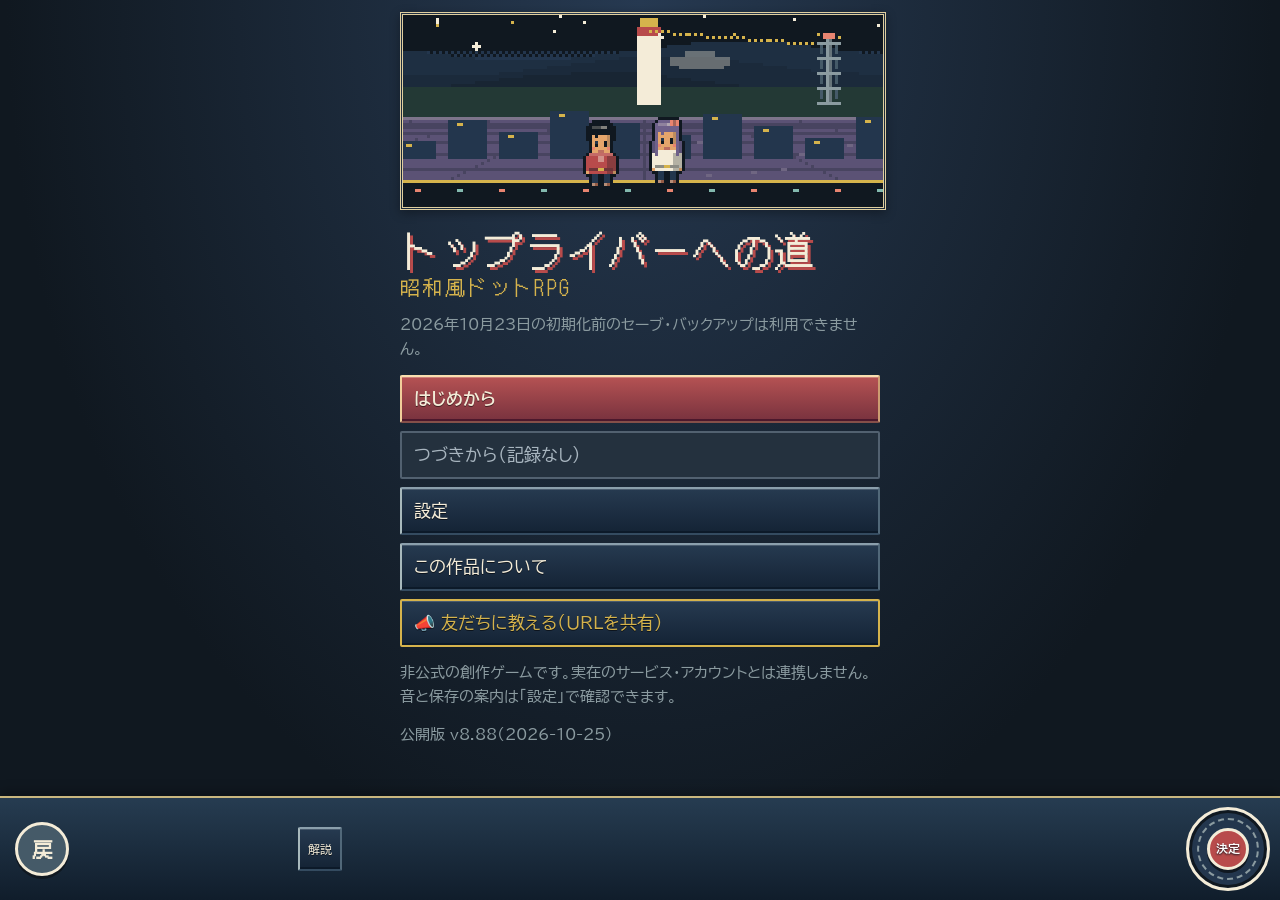
==== commit 07b4545c: "v8.88 Reframe mobile battles with separate enemy art and lower party panel" ====
--- a/index.html
+++ b/index.html
@@ -632,6 +632,15 @@
 
 /* One auto-move entry in the map header; the dock keeps the remaining three tools. */
 .dock #dockMenu{grid-column:1/-1}.dock .pbtn.b{display:grid;place-items:center;padding:0;margin:0;line-height:1;box-sizing:border-box}.dock .pbtn.b>b{display:grid;place-items:center;width:100%;height:100%;margin:0;padding:0;line-height:1;transform:none;text-align:center}
+
+/* Battle overview: enemy data, unobscured art, messages, then the full party. */
+.mobile-battle.battle-stack{display:flex;flex-direction:column;gap:6px;height:var(--play-height);min-height:0;overflow-y:auto;overflow-x:hidden;overscroll-behavior:contain;padding:4px;scroll-padding:6px;background:linear-gradient(#101d29,#152736);border:1px solid #597180;border-radius:8px;-webkit-overflow-scrolling:touch}
+.battle-stack>*{flex-shrink:0;min-width:0}.battle-stack>.mobile-bhead{min-height:48px;padding:4px 6px;border:1px solid #637b8e;border-radius:6px;box-shadow:none}.battle-stack .mobile-bhead>div{white-space:normal;line-height:18px}.battle-stack .mobile-gauge{flex-wrap:wrap}.battle-zone{padding:6px;border:1px solid #688293;border-radius:8px;background:#142633}.battle-zone-title{margin:0 0 5px;font-size:13px;line-height:18px;font-weight:700;letter-spacing:.03em}.battle-zone-title small{font-size:11px;font-weight:400;margin-left:6px;color:#d5e1e7;letter-spacing:0}.battle-enemy-panel{border-left:4px solid #d78d85}.battle-enemy-panel>.battle-zone-title{color:#ffbfb2}.battle-party-panel{border-left:4px solid #75c6b7}.battle-party-panel>.battle-zone-title{color:#b1f0e2}
+.battle-stack .mobile-enemies{align-items:stretch;gap:5px}.battle-stack .mobile-enemy{justify-content:flex-start;min-height:90px;padding:5px;gap:3px;border-width:1px;border-radius:5px;overflow:visible;background:#24313b}.battle-stack .mobile-enemy .enemy-name{display:block;max-height:none;-webkit-line-clamp:unset;overflow:visible;font-size:13px;line-height:17px}.battle-stack .enemy-hp{font-size:14px;line-height:17px;white-space:normal;overflow-wrap:anywhere}.battle-stack .enemy-hp small{display:block;font-size:11px;line-height:15px}.battle-stack .enemy-next{font-size:12px;line-height:16px}.battle-stack .mobile-enemy .bar{width:100%;min-height:5px;height:5px}
+.battle-stack .battle-scene{position:relative;flex:1 0 var(--arena-min);min-height:var(--arena-min);padding:6px;border:1px solid #b59d65;border-radius:8px;background:#1b2831;isolation:isolate}.battle-scene-bg{position:absolute;inset:0;width:100%;height:100%;opacity:.55;image-rendering:pixelated;pointer-events:none;border-radius:7px;z-index:-1}.battle-scene .battle-zone-title{color:#fff0c7;text-shadow:0 1px 3px #000}.battle-sprites{display:grid;grid-template-columns:repeat(var(--foes),minmax(0,1fr));gap:6px;align-items:end;min-height:64px}.mobile-enemy-figure{display:flex;flex-direction:column;align-items:center;justify-content:flex-end;gap:3px;min-width:0;min-height:64px;padding:3px;border:1px solid transparent;border-radius:6px;background:transparent;color:var(--cream);font:inherit;cursor:pointer;touch-action:manipulation}.battle-scene .esprite{position:static;opacity:1;width:80px;height:auto;max-width:100%;aspect-ratio:1;image-rendering:pixelated;pointer-events:none}.battle-scene .esprite.boss{width:112px}.mobile-enemy-figure>span{font-size:11px;line-height:15px;text-align:center;overflow-wrap:anywhere;text-shadow:0 1px 3px #000}.mobile-enemy-figure>small{font-size:11px}.mobile-enemy-figure.down{opacity:.55}.mobile-enemy-figure:focus-visible,.battle-stack button:focus-visible{outline:2px solid var(--gold);outline-offset:1px}
+.battle-stack>.mobile-log{min-height:64px;padding:5px;border:1px solid #b49b65;border-left:4px solid #dfc17b;border-radius:8px;background:#14212b}.battle-stack .log-copy{background:transparent}.battle-stack .log-copy>span{font-size:14px;line-height:20px}.battle-stack .log-copy>small{font-size:11px;line-height:15px}.battle-stack .mobile-members{gap:5px}.battle-stack .mobile-member.pcard{display:flex;flex-direction:column;min-height:70px;padding:5px;gap:2px;border-width:1px;border-left-width:4px;border-radius:5px;overflow:visible}.battle-stack .member-name>b{font-size:14px;line-height:18px}.battle-stack .member-name>small{font-size:10px;line-height:15px}.battle-stack .mobile-vital{font-size:13px;line-height:16px;white-space:normal;overflow-wrap:anywhere}.battle-stack .mobile-member .bar{width:100%;height:4px;min-height:4px;flex:none;margin:0}.battle-stack .mobile-member .bar.mp i{background:#83bfff}.battle-stack>.mobile-battle-action{padding:2px 0;min-height:48px}.battle-stack .mobile-tactic{border-radius:6px}
+.battle-input-zone{min-height:320px;height:var(--input-height);padding:6px;border:2px solid #c5af70;border-radius:8px;background:#12222e}.battle-input-zone>.mobile-command{height:100%;min-height:0;overflow:hidden}.battle-input-zone .command-body{overflow-y:auto;justify-content:flex-start;padding:2px}.battle-input-zone .command-head{flex-shrink:0}.battle-stack.stack-compact{gap:4px;padding:3px}.stack-compact .battle-zone{padding:4px}.stack-compact .battle-zone-title{margin-bottom:3px}.stack-compact .mobile-enemy{min-height:82px;padding:4px;gap:2px}.stack-compact .battle-scene .esprite{width:56px}.stack-compact .battle-scene .esprite.boss{width:80px}.stack-compact .mobile-member.pcard{min-height:64px;padding:3px 4px;gap:1px}.battle-stack.stack-compact>.mobile-log{min-height:58px}
+@media(max-width:299px){.battle-stack .mobile-enemies{grid-template-columns:1fr}.battle-stack .mobile-enemy{min-height:72px}.battle-stack .member-name{flex-wrap:wrap}.battle-stack .member-name>small{width:100%}.battle-stack .mobile-members{grid-template-columns:1fr}.battle-stack .mobile-bhead>.btn{width:44px}}
 </style>
 <main id="screen" aria-live="off"></main>
 <div id="dock" class="dock" aria-label="ジョイコントローラー">
@@ -650,7 +659,7 @@
 const ITEM_EVENTS={"M17":["IT056",5],"S01":["IT017",2],"DB04初回撃破":["IT026",1],"M10":["IT029",2],"KY02-BOX-B":["IT030",1],"S06":["IT041",3],"EX01-BOX-B":["IT044",2],"M06":["IT053",2],"M14":["IT054",2],"M16":["IT056",3],"S02":["IT058",2],"DB08初回撃破":["IT065",1],"KY01-BOX-A":["IT067",1],"M12":["IT068",1],"S04":["IT087",3],"KY03-BOX-B":["IT093",3],"DB06初回撃破":["IT098",2],"M01":["IT100",3]};
 
 /* ===== data: 全定義（福岡編で使う範囲） ===== */
-const GAME_VERSION = "8.87";
+const GAME_VERSION = "8.88";
 const SCHEMA_VERSION = 6;
 /* One deliberate global reset. Keep this epoch unchanged in future normal releases. */
 const SAVE_EPOCH='2026-10-23-reset-1';
@@ -4786,16 +4795,22 @@
 function renderMobileExplore(){const st=G.st,m=MAPS[st.mapId],pending=specialProgress(st).total,plan=mobilePlan();return '<section class="explore mobile-explore '+(plan.available<380?'short-map ':'')+(plan.wide&&plan.available<420?'wide-map ':'')+'"><header class="xhead"><button class="map-heading" data-a="openSheet" data-k="mobileMapInfo" aria-label="場所・目的・保存状況を詳しく見る"><b>'+esc(m.name)+'</b><span class="map-scope">'+esc(mapScopeText())+'</span><span class="goal">'+esc(objective())+'</span><span class="xsave">'+st.day+'日目／v'+GAME_VERSION+'／保存：'+esc(G.saveStatus)+'</span></button>'+systemHelpButton('map','map-head-help')+'</header>'+renderWorldNavigation()+'<div class="mapwrap"><canvas id="map" aria-label="'+esc(m.name)+'の地図。短いタップで移動、ドラッグでは移動しません。"></canvas><nav class="map-tools" aria-label="地図の補助操作">'+(m.mapScope==='city'?'<button class="btn" data-a="leaveCity">街外へ</button>':'')+(pending?'<button class="btn special-alert" data-a="openSheet" data-k="specialTracker">特別 '+pending+'</button>':'')+'</nav></div>'+renderMobilePartyStrip()+(plan.dock===0?'<nav class="menu-grid mobile-quick compact-map-menu" aria-label="メニュー"><button class="btn" data-a="openSheet" data-k="mobileMenu">メニュー</button><button class="btn" data-a="openSheet" data-k="quests">依頼帳</button><button class="btn" data-a="openSheet" data-k="settings">設定・保存</button></nav>':'')+'</section>';}
 function mobileBattleActor(run){const c=G.cmd,a=run.party[c.actor];if(!a||a.hp<=0||a.acted){const next=run.party.find(m=>m.hp>0&&!m.acted);G.cmd={actor:next?.pos??null};return next;}return a;}
 function mobileBattleHeader(run,plan){const d=trialOf(run.challengeId),label=run.cue?.active?({guard:'2人ガード',comment:'2人コメント',damage:'2人攻撃'}[run.cue.kind]+' '+run.cue.bits.length+'/2'):d?'特別挑戦':run.enemies.some(e=>e.boss)?'ボス戦':'通常戦闘',chain=run.kiraDone?'キラコメ済':'キラ'+run.chain.stage+'/3';return '<header class="mobile-bhead"><div><b>T'+run.turn+' '+esc(DIFFICULTY[run.difficulty].name)+'</b> <span>'+label+'</span><div class="mobile-gauge"><span>エール <b>'+run.A+'</b></span><span class="bar ale"><i style="width:'+run.A+'%"></i></span><span>連携'+run.B+'・'+chain+'</span></div></div>'+(plan.focus?'<button class="btn" data-a="battlePanel">'+(G.battlePanel==='party'?'味方':'敵')+' ⇄</button>':'')+systemHelpButton('battle')+'<button class="btn" data-a="openSheet" data-k="mobileBattleMenu">メニュー</button></header>';}
-function mobileEnemyCard(run,e){const t=enemyAction(run,e),target=t.target!=null?run.party[t.target]:null,next=e.hp<=0?'撃破':t.type==='c'?'ため・攻撃なし':t.type==='a'?'全員に'+t.power:(target?mobileName(target.name,4):'1人')+'に'+t.power;return '<button class="mobile-enemy '+(e.hp<=0?'down':'')+'" id="ec'+e.slot+'" data-a="mobileEnemyInfo" data-v="'+e.slot+'" aria-label="'+esc(e.display)+' HP'+e.hp+'/'+e.maxHP+' '+esc(next)+'。詳しく見る"><canvas data-enemy="'+e.slot+'" width="'+(e.boss?64:32)+'" height="'+(e.boss?64:32)+'" class="esprite '+(e.boss?'boss':'')+'" aria-hidden="true"></canvas><b class="enemy-name">'+esc(e.display)+'</b><span class="enemy-hp">HP '+e.hp+'<small>／'+e.maxHP+(e.rarity>1?' ★'+e.rarity:'')+'</small></span><span class="bar enemy"><i style="width:'+Math.round(e.hp/e.maxHP*100)+'%"></i></span><span class="enemy-next">'+esc(next)+(t.heavy?' !':'')+'</span></button>';}
-function mobileMemberCard(run,m){const status=m.hp<=0?'戦闘不能':m.acted?'行動済':'選択可';return '<button class="pcard mobile-member '+(m.hp<=0?'ko':m.acted?'done':'ready')+' '+(G.cmd.actor===m.pos?'on':'')+'" data-a="mobileMember" data-i="'+m.pos+'" aria-label="'+esc(m.name)+' '+status+' HP'+m.hp+'/'+m.maxHP+' MP'+m.c+'/'+m.maxC+'"><span class="member-name"><b>'+esc(m.name)+'</b><small>'+status+'</small></span><span class="mobile-vital">HP <b>'+m.hp+'</b>/'+m.maxHP+'</span><span class="mobile-vital mp">MP <b>'+m.c+'</b>/'+m.maxC+(m.ward?'・護'+m.ward:'')+'</span></button>';}
+function mobileEnemyCard(run,e){const t=enemyAction(run,e),target=t.target!=null?run.party[t.target]:null,next=e.hp<=0?'撃破':t.type==='c'?'ため・攻撃なし':t.type==='a'?'全員に'+t.power:(target?mobileName(target.name,4):'1人')+'に'+t.power;return '<button class="mobile-enemy '+(e.hp<=0?'down':'')+'" id="ec'+e.slot+'" data-a="mobileEnemyInfo" data-v="'+e.slot+'" aria-label="'+esc(e.display)+' HP'+e.hp+'/'+e.maxHP+' '+esc(next)+'。詳しく見る"><b class="enemy-name">'+esc(e.display)+'</b><span class="enemy-hp">HP '+e.hp+'<small>／'+e.maxHP+(e.rarity>1?' ★'+e.rarity:'')+'</small></span><span class="bar enemy"><i style="width:'+Math.round(e.hp/e.maxHP*100)+'%"></i></span><span class="enemy-next">'+esc(next)+(t.heavy?' !':'')+'</span></button>';}
+function mobileMemberCard(run,m){const status=m.hp<=0?'戦闘不能':m.acted?'行動済':'選択可';return '<button class="pcard mobile-member '+(m.hp<=0?'ko':m.acted?'done':'ready')+' '+(G.cmd.actor===m.pos?'on':'')+'" data-a="mobileMember" data-i="'+m.pos+'" aria-label="'+esc(m.name)+' '+status+' HP'+m.hp+'/'+m.maxHP+' MP'+m.c+'/'+m.maxC+'"><span class="member-name"><b>'+esc(m.name)+'</b><small>'+status+'</small></span><span class="mobile-vital">HP <b>'+m.hp+'</b>/'+m.maxHP+'</span><span class="bar member-hp"><i style="width:'+Math.max(0,Math.min(100,m.hp/Math.max(1,m.maxHP)*100))+'%"></i></span><span class="mobile-vital mp">MP <b>'+m.c+'</b>/'+m.maxC+(m.ward?'・護'+m.ward:'')+'</span><span class="bar mp"><i style="width:'+Math.max(0,Math.min(100,m.c/Math.max(1,m.maxC)*100))+'%"></i></span></button>';}
 function mobileBattleLogEntries(run,plan=mobilePlan(run)){const limit=Math.max(10,Math.floor((Math.min(plan.width,520)-118)/14))*(plan.tiny?1:2),parts=[],logs=(run.log||[]).slice(-80);for(const [logIndex,line]of logs.entries()){const g=graphemes(line);for(let i=0;i<g.length;i+=limit)parts.push({text:g.slice(i,i+limit).join(''),logIndex});}return parts.length?parts:[{text:'行動を選んでください。',logIndex:0}];}
 function mobileBattleLogPages(run,plan=mobilePlan(run)){return mobileBattleLogEntries(run,plan).map(e=>e.text);}
 function renderMobileLiveLog(run,plan){const entries=mobileBattleLogEntries(run,plan),logs=(run.log||[]).slice(-80),key=run.seq+':'+JSON.stringify(logs)+':'+plan.width+':'+plan.tiny,prior=G.mobileLogSeen;if(G.liveLogKey!==key){if(!prior||prior.seq!==run.seq)G.liveLogPage=0;else if(JSON.stringify(prior.logs)!==JSON.stringify(logs)){let overlap=0;for(let k=1;k<=Math.min(prior.logs.length,logs.length);k++)if(JSON.stringify(prior.logs.slice(-k))===JSON.stringify(logs.slice(0,k)))overlap=k;const start=entries.findIndex(e=>e.logIndex>=overlap);G.liveLogPage=Math.max(0,start);}G.liveLogKey=key;G.mobileLogSeen={seq:run.seq,logs:logs.slice()};}G.liveLogPage=Math.max(0,Math.min(entries.length-1,G.liveLogPage||0));G.liveLogPages=entries.length;return '<section class="mobile-log" aria-label="進行コメント"><button class="btn" data-a="liveLogPage" data-v="'+(G.liveLogPage-1)+'" '+(!G.liveLogPage?'disabled':'')+' aria-label="前の進行コメント">◀</button><button class="log-copy" data-a="battleInspect" data-v="log"><small>進行 '+(G.liveLogPage+1)+'/'+entries.length+'・全文を読む</small><span role="log" aria-live="polite">'+esc(entries[G.liveLogPage].text)+'</span></button><button class="btn" data-a="liveLogPage" data-v="'+(G.liveLogPage+1)+'" '+(G.liveLogPage>=entries.length-1?'disabled':'')+' aria-label="次の進行コメント">▶</button></section>';}
 
 function mobileBattleRule(run){const d=trialOf(run.challengeId),cue=run.cue;if(cue?.active)return 'ため！ '+({guard:'2人でガード',comment:'2人でコメント',damage:'2人で攻撃'}[cue.kind])+' '+cue.bits.length+'/2 → 強攻撃20％減';if(d)return 'オート可・課題 '+trialConditions(run).filter(c=>c.ok).length+'/'+trialConditions(run).length+'／'+run.turn+'/'+run.turnLimit+'ターン';if(!run.enemies.some(e=>e.boss))return '通常戦闘・オート使用可';return 'オート可／シールド'+(run.A<40&&!run.kiraDone?'有効':'解除')+'・技は軽減なし';}
-function renderMobileBattle(run){const plan=mobilePlan(run);mobileBattleActor(run);if(G.battlePicker)return renderMobilePicker(run,plan);if(G.battleCommand&&!G.auto)return renderMobileCommand(run,plan);const focus=plan.focus,panel=G.battlePanel==='party'?'party':'enemies',members=run.party;let shown=members;if(focus&&panel==='party'){const pages=Math.ceil(members.length/plan.memberPage);G.battleMemberPage=Math.max(0,Math.min(pages-1,G.battleMemberPage||0));shown=members.slice(G.battleMemberPage*plan.memberPage,(G.battleMemberPage+1)*plan.memberPage);}
- const foePages=Math.ceil(run.enemies.length/plan.foePage);G.battleFoePage=Math.max(0,Math.min(foePages-1,G.battleFoePage||0));const shownFoes=focus?run.enemies.slice(G.battleFoePage*plan.foePage,(G.battleFoePage+1)*plan.foePage):run.enemies;const foes='<div class="mobile-enemies" style="--foes:'+shownFoes.length+'">'+shownFoes.map(e=>mobileEnemyCard(run,e)).join('')+'</div>',party='<div class="mobile-members" style="--party-cols:'+2+'">'+shown.map(m=>mobileMemberCard(run,m)).join('')+'</div>',a=mobileBattleActor(run),auto=G.auto&&autoAllowed(run),action=auto?'<button class="btn" data-a="autoMode">'+(autoMode()==='tap'?'タップ進行':'自動進行')+'</button>'+(G.autoWait?'<button class="btn primary" data-a="autoNext">次の行動</button>':'')+'<button class="btn danger" data-a="autoOff">オート停止</button>':'<button class="btn primary" data-a="battleCommandOpen" data-default-focus>'+esc(a?mobileName(a.name,9):'仲間')+'：行動を選ぶ</button>';
- return '<section class="mobile-battle '+(plan.tiny?'tiny ':'')+(!plan.focus&&run.enemies.some(e=>e.boss)?'has-tactic ':'')+(plan.compact?'compact ':'')+(focus?'focus ':'')+'" style="--battle-header:'+plan.header+'px;--battle-log:'+plan.log+'px;--enemy-height:'+plan.enemy+'px;--party-height:'+plan.party+'px">'+mobileBattleHeader(run,plan)+(!focus&&run.enemies.some(e=>e.boss)?'<button class="btn mobile-tactic" data-a="battleInspect" data-v="rules">'+esc(mobileBattleRule(run))+'</button>':'')+(focus?'<div class="mobile-focus-panel">'+(panel==='party'?party:foes)+'</div>':foes+party)+'<div class="mobile-battle-action '+(auto?'auto':'')+'">'+action+'</div>'+renderMobileLiveLog(run,plan)+'</section>';}
+function battleStackMetrics(plan,run){const compact=plan.available<600;return {compact,arenaMin:compact?70:110,inputHeight:Math.max(320,Math.min(420,plan.available-180)),foes:run.enemies.length,members:run.party.length};}
+function renderBattleEnemyScene(run){return '<section class="battle-scene" aria-label="敵グラフィック"><canvas id="battleBg" class="stagebg battle-scene-bg" width="160" height="64" aria-hidden="true"></canvas><h3 class="battle-zone-title">敵グラフィック</h3><div class="battle-sprites" style="--foes:'+run.enemies.length+'">'+run.enemies.map(e=>'<button class="mobile-enemy-figure '+(e.hp<=0?'down':'')+'" data-a="mobileEnemyInfo" data-v="'+e.slot+'" aria-label="'+esc(e.display)+'の詳細"><canvas data-enemy="'+e.slot+'" width="'+(e.boss?64:32)+'" height="'+(e.boss?64:32)+'" class="esprite '+(e.boss?'boss':'')+'" aria-hidden="true"></canvas><span>'+esc(mobileName(e.display,9))+'</span>'+(e.hp<=0?'<small>撃破</small>':'')+'</button>').join('')+'</div></section>';}
+function renderMobileBattle(run){
+ const plan=mobilePlan(run),metrics=battleStackMetrics(plan,run),a=mobileBattleActor(run),auto=G.auto&&autoAllowed(run),mode=G.battlePicker&&!auto?'picker':G.battleCommand&&!auto?'command':'overview';
+ const input=mode==='picker'?renderMobilePicker(run,plan):mode==='command'?renderMobileCommand(run,plan):'';
+ const action=auto?'<button class="btn" data-a="autoMode">'+(autoMode()==='tap'?'タップ進行':'自動進行')+'</button>'+(G.autoWait?'<button class="btn primary" data-a="autoNext">次の行動</button>':'')+'<button class="btn danger" data-a="autoOff">オート停止</button>':'<button class="btn primary" data-a="battleCommandOpen" data-default-focus>'+esc(a?mobileName(a.name,9):'仲間')+'：行動を選ぶ</button>';
+ return '<section class="mobile-battle battle-stack '+(metrics.compact?'stack-compact ':'')+(input?'has-input ':'')+'" data-run-seq="'+run.seq+'" data-view-mode="'+mode+'" aria-label="戦闘の状況" style="--arena-min:'+metrics.arenaMin+'px;--input-height:'+metrics.inputHeight+'px">'+mobileBattleHeader(run,{...plan,focus:false})+'<section class="battle-zone battle-enemy-panel" aria-label="敵データ"><h3 class="battle-zone-title">敵データ <small>'+run.enemies.filter(e=>e.hp>0).length+'／'+run.enemies.length+'体</small></h3><div class="mobile-enemies" style="--foes:'+run.enemies.length+'">'+run.enemies.map(e=>mobileEnemyCard(run,e)).join('')+'</div></section>'+renderBattleEnemyScene(run)+(input?'<section class="battle-input-zone" aria-label="行動の選択">'+input+'</section>':'')+(run.enemies.some(e=>e.boss)||trialOf(run.challengeId)?'<button class="btn mobile-tactic" data-a="battleInspect" data-v="rules">'+esc(mobileBattleRule(run))+'</button>':'')+renderMobileLiveLog(run,plan)+'<section class="battle-zone battle-party-panel" aria-label="味方パーティーデータ"><h3 class="battle-zone-title">味方パーティー <small>タップして行動・詳細</small></h3><div class="mobile-members" style="--party-cols:2">'+run.party.map(m=>mobileMemberCard(run,m)).join('')+'</div></section>'+(!input?'<div class="mobile-battle-action '+(auto?'auto':'')+'">'+action+'</div>':'')+'</section>';
+}
+function rememberBattleStackPosition(){const view=document.querySelector('.battle-stack');if(view)G.battleStackScroll={state:G.st,seq:Number(view.dataset.runSeq),mode:view.dataset.viewMode,top:view.scrollTop};}
 const MOBILE_COMMANDS=[['attack','攻撃'],['skill','技・必殺技'],['comment','応援コメント'],['item','道具'],['guard','ガード'],['rest','ひと息'],['meter','全体攻撃'],['family','回復・復活'],['other','撤退・休止']];
 function mobileSkillCandidates(run,a){const base={id:'',name:JOBS[a.job].skill,need:skillNeeds(a.job),cost:JOBS[a.job].cost,base:true,desc:JOBS[a.job].desc(a.S)};return [base,...(a.extraSkills||[]).map(id=>EXTRA_SKILLS[id]).filter(sk=>sk&&battleGearSkillAvailable(a,sk))];}
 function mobileSkillCategory(sk){if(sk.ultimate)return 'ultimate';if(sk.ultra)return 'ultra';if(['heal','healAll','mp'].includes(sk.effect))return 'heal';if(['ward','wardAll','rally'].includes(sk.effect))return 'support';if(['strike','pierce','all'].includes(sk.effect))return 'attack';return 'base';}
@@ -4841,6 +4856,7 @@
   document.body.classList.toggle("no-dock", !!dockOff);
   document.body.classList.toggle("stick-left", padSide()==="left");
   document.body.classList.toggle("reduce-motion", !!(G.st&&G.st.settings.reduceMotion));
+  rememberBattleStackPosition();
   root.innerHTML = heroSub(html + systemHelpButton('floating','help-fallback') + renderSheet() + renderDialog()) + `<div id="toast" class="toast" role="status" hidden></div>`;
   if(s==="explore"){removeRetiredMapControls(root);mountCanvas();}
   if(s==="battle"&&G.st.run&&G.st.run.state==="input"){ drawEnemies(); startBattleTimer(); }
@@ -5512,7 +5528,7 @@
  for(const m of run.party)add('growth','味方の状態',`${m.name} ${JOBS[m.job].name} 熟練度${m.R} HP ${m.hp}/${m.maxHP} MP ${m.c}/${m.maxC} ${m.acted?'行動済み':'未行動'} 防護${m.ward||0} ${m.guard?'ガード中':''}`);
  add('log','直近の戦闘ログ',(run.log||[]).slice(-12).join('／'));
  return renderEndFrame('battle-info:'+run.seq+':'+run.turn,pages,'戦闘の詳細','', 'battleInspectClose',G.battleInspectReturn?'戦闘メニューに戻る':'前の画面に戻る');}
-function fitBattleView(){const view=document.querySelector('.mobile-battle');if(!view||!view.clientHeight)return;if(view.scrollHeight>view.clientHeight+2&&!view.classList.contains('focus')&&!G.mobileForceFocus){G.mobileForceFocus=true;render();}}
+function fitBattleView(){const view=document.querySelector('.mobile-battle');if(!view||!view.clientHeight)return;if(view.classList.contains('battle-stack')){const prior=G.battleStackScroll,mode=view.dataset.viewMode;if(prior&&prior.state===G.st&&prior.seq===Number(view.dataset.runSeq)&&prior.mode===mode)view.scrollTop=prior.top;else if(mode!=='overview'){const input=view.querySelector('.battle-input-zone');if(input)view.scrollTop=Math.max(0,input.offsetTop-view.offsetTop-6);}else view.scrollTop=0;return;}if(view.scrollHeight>view.clientHeight+2&&!view.classList.contains('focus')&&!G.mobileForceFocus){G.mobileForceFocus=true;render();}}
 
 function renderBattleSupportHelp(){return `<p class="small">ここで説明する効果・数値・連携順序は、このゲーム独自のルールです。</p><h3>エール＝全員で共有する応援ゲージ</h3><p>応援コメントや技でためます。上限は100。40消費で「ファミリー応援」（全員のHP回復・戦闘不能から復活・生存者へ防護1）、80消費で「メーター突破」（敵全体への大ダメージ）が使えます。どちらも行動を1回使います。回復量やダメージは決定前の予測で確認できます。ガードのMP回復や復活HPも、実際に増える量を確認しましょう。撃破・連携・対処の固定ボーナスも上限100までで、ログには実際の増加量を出します。</p><h3>コメント連携＝次の攻撃への上乗せ</h3><p>応援コメントなどで連携値4を用意し、次の通常攻撃・対応する単体技に上乗せします。上乗せ量は成長係数や職業で変わり、対応する攻撃で使うと連携値を消費します。</p><h3>キラコメ＝別の3人で完成させる連携</h3><ol><li>1人目が応援コメントの「挨拶」</li><li>別の2人目が「作戦」</li><li>さらに別の3人目が「感謝」</li></ol><p>同じターンにこの順番で行います。途中で攻撃・道具などを挟むか、ターンが終わるとやり直しです。成功するとエール＋10（宮崎支援時は＋15）と、生きている味方全員に防護＋2。エール100・防護8の上限を超えた分は増えません。</p><p>防護は敵の攻撃ダメージを軽くし、敵の行動終了時に消えます。キラコメ完成は1戦闘に1回だけ。2人以下のパーティーでも、応援コメントによるエールとコメント連携の効果は使えます。</p>`;}
 
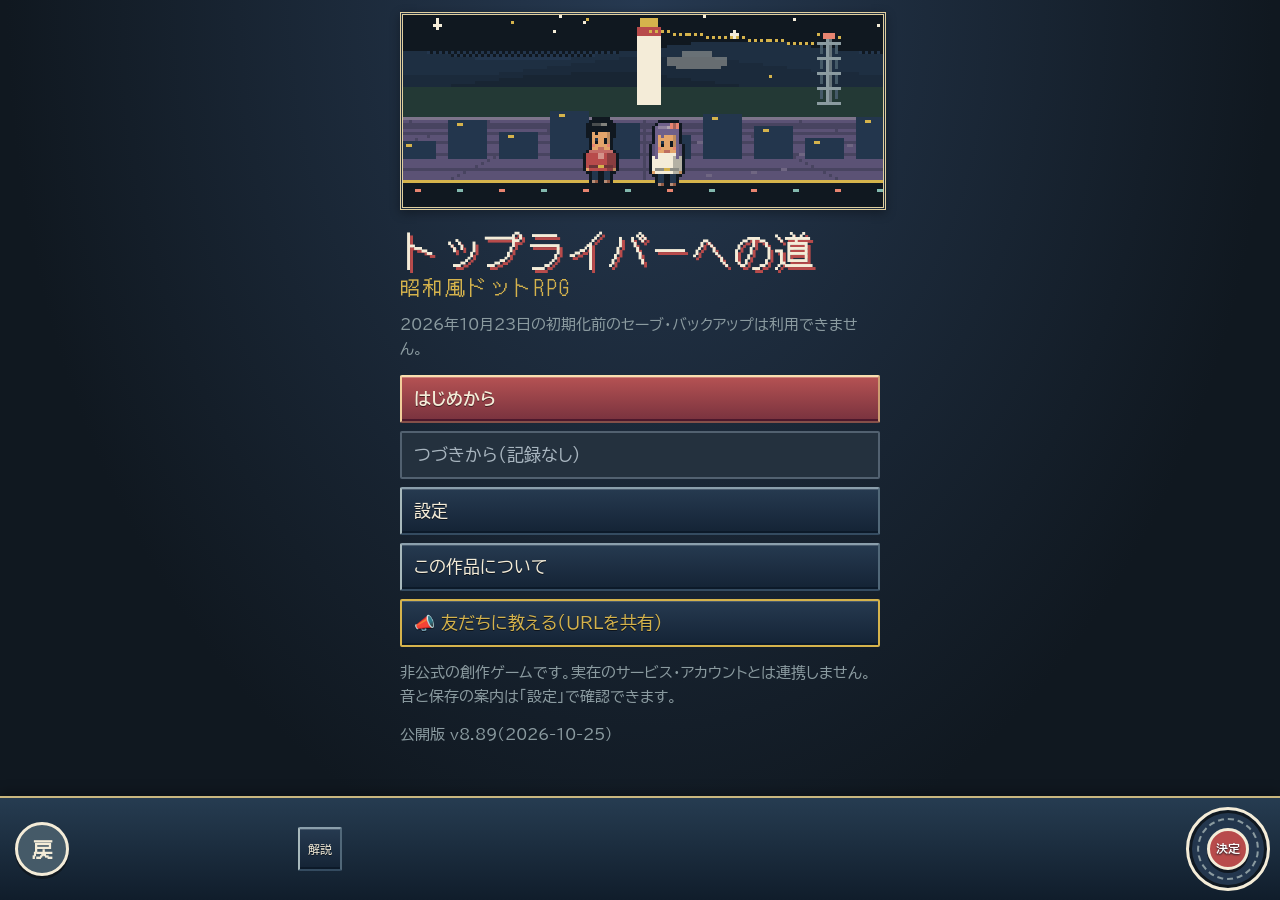
==== commit dbaf3d08: "v8.89 Compact party data, expand battle logs and relocate battle controls" ====
--- a/index.html
+++ b/index.html
@@ -641,11 +641,15 @@
 .battle-stack>.mobile-log{min-height:64px;padding:5px;border:1px solid #b49b65;border-left:4px solid #dfc17b;border-radius:8px;background:#14212b}.battle-stack .log-copy{background:transparent}.battle-stack .log-copy>span{font-size:14px;line-height:20px}.battle-stack .log-copy>small{font-size:11px;line-height:15px}.battle-stack .mobile-members{gap:5px}.battle-stack .mobile-member.pcard{display:flex;flex-direction:column;min-height:70px;padding:5px;gap:2px;border-width:1px;border-left-width:4px;border-radius:5px;overflow:visible}.battle-stack .member-name>b{font-size:14px;line-height:18px}.battle-stack .member-name>small{font-size:10px;line-height:15px}.battle-stack .mobile-vital{font-size:13px;line-height:16px;white-space:normal;overflow-wrap:anywhere}.battle-stack .mobile-member .bar{width:100%;height:4px;min-height:4px;flex:none;margin:0}.battle-stack .mobile-member .bar.mp i{background:#83bfff}.battle-stack>.mobile-battle-action{padding:2px 0;min-height:48px}.battle-stack .mobile-tactic{border-radius:6px}
 .battle-input-zone{min-height:320px;height:var(--input-height);padding:6px;border:2px solid #c5af70;border-radius:8px;background:#12222e}.battle-input-zone>.mobile-command{height:100%;min-height:0;overflow:hidden}.battle-input-zone .command-body{overflow-y:auto;justify-content:flex-start;padding:2px}.battle-input-zone .command-head{flex-shrink:0}.battle-stack.stack-compact{gap:4px;padding:3px}.stack-compact .battle-zone{padding:4px}.stack-compact .battle-zone-title{margin-bottom:3px}.stack-compact .mobile-enemy{min-height:82px;padding:4px;gap:2px}.stack-compact .battle-scene .esprite{width:56px}.stack-compact .battle-scene .esprite.boss{width:80px}.stack-compact .mobile-member.pcard{min-height:64px;padding:3px 4px;gap:1px}.battle-stack.stack-compact>.mobile-log{min-height:58px}
 @media(max-width:299px){.battle-stack .mobile-enemies{grid-template-columns:1fr}.battle-stack .mobile-enemy{min-height:72px}.battle-stack .member-name{flex-wrap:wrap}.battle-stack .member-name>small{width:100%}.battle-stack .mobile-members{grid-template-columns:1fr}.battle-stack .mobile-bhead>.btn{width:44px}}
+
+/* Compact allies release vertical room for a larger multi-line progress window. */
+.battle-stack .mobile-member.pcard{min-height:54px;padding:3px 4px;gap:1px}.battle-stack .member-name>b{font-size:12px;line-height:15px}.battle-stack .member-name>small{font-size:10px;line-height:13px}.battle-stack .member-mini-vital{display:grid;grid-template-columns:minmax(0,1fr) 28px;gap:3px;align-items:center;width:100%;min-width:0}.battle-stack .member-mini-vital .mobile-vital{font-size:12px;line-height:14px}.battle-stack .member-mini-vital .bar{height:3px;min-height:3px}.battle-stack .battle-party-panel{padding:4px}.battle-stack .battle-party-panel .battle-zone-title{margin-bottom:3px}.battle-stack .mobile-members{gap:4px}
+.battle-stack>.mobile-log{min-height:110px}.battle-stack.stack-compact>.mobile-log{min-height:94px}.battle-stack .log-copy>span{white-space:pre-line;line-height:20px}.battle-stack .battle-status-strip{min-height:44px;padding:4px 6px;border:1px solid #74868b;border-radius:6px;background:#14212b;box-shadow:none}.battle-status-strip .mobile-gauge .bar{height:8px}.battle-control-bar{display:grid;grid-template-columns:repeat(3,minmax(0,1fr));gap:5px}.battle-control-bar .btn{min-width:0;min-height:44px;text-align:center;padding:4px;white-space:normal}.dock-tools:has(.battle-dock-menu:not([hidden])){display:flex;flex-wrap:wrap;align-content:center}.dock-tools .battle-dock-menu{width:44px;min-width:44px;height:44px;padding:2px;font-size:11px;text-align:center}
 </style>
 <main id="screen" aria-live="off"></main>
 <div id="dock" class="dock" aria-label="ジョイコントローラー">
  <div class="stick" role="application" aria-label="スティック。短い中央タップで決定、ドラッグで移動"><div class="ring"></div><div class="knob"></div></div>
- <div class="dock-tools"><button class="btn explore-dock-button" id="dockMenu" hidden data-a="openSheet" data-k="mobileMenu">メニュー</button><button class="btn explore-dock-button" id="dockQuests" hidden data-a="openSheet" data-k="quests">依頼帳</button><button class="btn explore-dock-button" id="dockSettings" hidden data-a="openSheet" data-k="settings">設定・保存</button><button class="btn map-help-button" id="dockHelp" data-a="systemHelp" aria-label="ゲームシステム解説"><span>解説</span></button><button class="pbtn auto" id="dockAuto" data-a="autoOn" aria-label="戦闘オート" hidden><b>AUTO</b><small>オート</small></button></div>
+ <div class="dock-tools"><button class="btn explore-dock-button" id="dockMenu" hidden data-a="openSheet" data-k="mobileMenu">メニュー</button><button class="btn explore-dock-button" id="dockQuests" hidden data-a="openSheet" data-k="quests">依頼帳</button><button class="btn explore-dock-button" id="dockSettings" hidden data-a="openSheet" data-k="settings">設定・保存</button><button class="btn map-help-button" id="dockHelp" data-a="systemHelp" aria-label="ゲームシステム解説"><span>解説</span></button><button class="btn battle-dock-menu" id="dockBattleMenu" data-a="openSheet" data-k="mobileBattleMenu" hidden>メニュー</button><button class="pbtn auto" id="dockAuto" data-a="autoOn" aria-label="戦闘オート" hidden><b>AUTO</b><small>オート</small></button></div>
  <div class="abtns"><button class="pbtn b" data-pad="b" aria-label="戻る"><b>戻</b></button></div>
 </div>
 <script>window.TLR_PUBLIC=true;window.TLR_BUILD="2026-10-25";</script>
@@ -659,7 +663,7 @@
 const ITEM_EVENTS={"M17":["IT056",5],"S01":["IT017",2],"DB04初回撃破":["IT026",1],"M10":["IT029",2],"KY02-BOX-B":["IT030",1],"S06":["IT041",3],"EX01-BOX-B":["IT044",2],"M06":["IT053",2],"M14":["IT054",2],"M16":["IT056",3],"S02":["IT058",2],"DB08初回撃破":["IT065",1],"KY01-BOX-A":["IT067",1],"M12":["IT068",1],"S04":["IT087",3],"KY03-BOX-B":["IT093",3],"DB06初回撃破":["IT098",2],"M01":["IT100",3]};
 
 /* ===== data: 全定義（福岡編で使う範囲） ===== */
-const GAME_VERSION = "8.88";
+const GAME_VERSION = "8.89";
 const SCHEMA_VERSION = 6;
 /* One deliberate global reset. Keep this epoch unchanged in future normal releases. */
 const SAVE_EPOCH='2026-10-23-reset-1';
@@ -4794,21 +4798,23 @@
 function renderMobilePartyStrip(){const st=G.st;return '<button class="pstrip mobile-pstrip" data-a="openSheet" data-k="status" aria-label="全員のHP・MPとステータスを詳しく見る"><span class="pstop"><span>Lv'+partyLevel(st)+'／'+progressionCap(st)+'　'+compactNumber(st.gold)+'G</span><span>状態を詳しく ▶</span></span><span class="mobile-mini-grid" style="--members:'+st.party.length+'">'+st.party.map(cid=>{const s=charStats(st,cid,partyLevel(st)),v=vitalOf(cid);return '<span class="mobile-mini '+(v.hp<=0?'ko':isLow(v.hp,s.maxHP)?'low':'')+'" aria-label="'+esc(charName(st,cid))+' HP'+v.hp+'/'+s.maxHP+' MP'+v.c+'/'+s.startC+'"><b>'+esc(charName(st,cid))+'</b><span>HP '+compactNumber(v.hp)+'</span><span class="bar"><i style="width:'+Math.round(v.hp/s.maxHP*100)+'%"></i></span><span>MP '+compactNumber(v.c)+'</span><span class="bar mp"><i style="width:'+Math.round(v.c/s.startC*100)+'%"></i></span></span>';}).join('')+'</span></button>';}
 function renderMobileExplore(){const st=G.st,m=MAPS[st.mapId],pending=specialProgress(st).total,plan=mobilePlan();return '<section class="explore mobile-explore '+(plan.available<380?'short-map ':'')+(plan.wide&&plan.available<420?'wide-map ':'')+'"><header class="xhead"><button class="map-heading" data-a="openSheet" data-k="mobileMapInfo" aria-label="場所・目的・保存状況を詳しく見る"><b>'+esc(m.name)+'</b><span class="map-scope">'+esc(mapScopeText())+'</span><span class="goal">'+esc(objective())+'</span><span class="xsave">'+st.day+'日目／v'+GAME_VERSION+'／保存：'+esc(G.saveStatus)+'</span></button>'+systemHelpButton('map','map-head-help')+'</header>'+renderWorldNavigation()+'<div class="mapwrap"><canvas id="map" aria-label="'+esc(m.name)+'の地図。短いタップで移動、ドラッグでは移動しません。"></canvas><nav class="map-tools" aria-label="地図の補助操作">'+(m.mapScope==='city'?'<button class="btn" data-a="leaveCity">街外へ</button>':'')+(pending?'<button class="btn special-alert" data-a="openSheet" data-k="specialTracker">特別 '+pending+'</button>':'')+'</nav></div>'+renderMobilePartyStrip()+(plan.dock===0?'<nav class="menu-grid mobile-quick compact-map-menu" aria-label="メニュー"><button class="btn" data-a="openSheet" data-k="mobileMenu">メニュー</button><button class="btn" data-a="openSheet" data-k="quests">依頼帳</button><button class="btn" data-a="openSheet" data-k="settings">設定・保存</button></nav>':'')+'</section>';}
 function mobileBattleActor(run){const c=G.cmd,a=run.party[c.actor];if(!a||a.hp<=0||a.acted){const next=run.party.find(m=>m.hp>0&&!m.acted);G.cmd={actor:next?.pos??null};return next;}return a;}
-function mobileBattleHeader(run,plan){const d=trialOf(run.challengeId),label=run.cue?.active?({guard:'2人ガード',comment:'2人コメント',damage:'2人攻撃'}[run.cue.kind]+' '+run.cue.bits.length+'/2'):d?'特別挑戦':run.enemies.some(e=>e.boss)?'ボス戦':'通常戦闘',chain=run.kiraDone?'キラコメ済':'キラ'+run.chain.stage+'/3';return '<header class="mobile-bhead"><div><b>T'+run.turn+' '+esc(DIFFICULTY[run.difficulty].name)+'</b> <span>'+label+'</span><div class="mobile-gauge"><span>エール <b>'+run.A+'</b></span><span class="bar ale"><i style="width:'+run.A+'%"></i></span><span>連携'+run.B+'・'+chain+'</span></div></div>'+(plan.focus?'<button class="btn" data-a="battlePanel">'+(G.battlePanel==='party'?'味方':'敵')+' ⇄</button>':'')+systemHelpButton('battle')+'<button class="btn" data-a="openSheet" data-k="mobileBattleMenu">メニュー</button></header>';}
+function mobileBattleHeader(run,plan){const d=trialOf(run.challengeId),label=run.cue?.active?({guard:'2人ガード',comment:'2人コメント',damage:'2人攻撃'}[run.cue.kind]+' '+run.cue.bits.length+'/2'):d?'特別挑戦':run.enemies.some(e=>e.boss)?'ボス戦':'通常戦闘',chain=run.kiraDone?'キラコメ済':'キラ'+run.chain.stage+'/3';return '<section class="mobile-bhead battle-status-strip" aria-label="戦闘種類とエール"><div><b>T'+run.turn+' '+esc(DIFFICULTY[run.difficulty].name)+'</b> <span>'+label+'</span><div class="mobile-gauge"><span>エール <b>'+run.A+'</b></span><span class="bar ale" role="progressbar" aria-label="エール" aria-valuemin="0" aria-valuemax="100" aria-valuenow="'+run.A+'"><i style="width:'+Math.max(0,Math.min(100,run.A))+'%"></i></span><span>連携'+run.B+'・'+chain+'</span></div></div></section>';}
+function renderBattleControlBar(run){return '<nav class="battle-control-bar" aria-label="戦闘操作">'+systemHelpButton('battle')+'<button class="btn" data-a="openSheet" data-k="mobileBattleMenu">メニュー</button><button class="btn" data-a="mobileAuto" '+(G.readOnly?'disabled':'')+'>'+(G.auto?'オート停止':'オート')+'</button></nav>';}
 function mobileEnemyCard(run,e){const t=enemyAction(run,e),target=t.target!=null?run.party[t.target]:null,next=e.hp<=0?'撃破':t.type==='c'?'ため・攻撃なし':t.type==='a'?'全員に'+t.power:(target?mobileName(target.name,4):'1人')+'に'+t.power;return '<button class="mobile-enemy '+(e.hp<=0?'down':'')+'" id="ec'+e.slot+'" data-a="mobileEnemyInfo" data-v="'+e.slot+'" aria-label="'+esc(e.display)+' HP'+e.hp+'/'+e.maxHP+' '+esc(next)+'。詳しく見る"><b class="enemy-name">'+esc(e.display)+'</b><span class="enemy-hp">HP '+e.hp+'<small>／'+e.maxHP+(e.rarity>1?' ★'+e.rarity:'')+'</small></span><span class="bar enemy"><i style="width:'+Math.round(e.hp/e.maxHP*100)+'%"></i></span><span class="enemy-next">'+esc(next)+(t.heavy?' !':'')+'</span></button>';}
-function mobileMemberCard(run,m){const status=m.hp<=0?'戦闘不能':m.acted?'行動済':'選択可';return '<button class="pcard mobile-member '+(m.hp<=0?'ko':m.acted?'done':'ready')+' '+(G.cmd.actor===m.pos?'on':'')+'" data-a="mobileMember" data-i="'+m.pos+'" aria-label="'+esc(m.name)+' '+status+' HP'+m.hp+'/'+m.maxHP+' MP'+m.c+'/'+m.maxC+'"><span class="member-name"><b>'+esc(m.name)+'</b><small>'+status+'</small></span><span class="mobile-vital">HP <b>'+m.hp+'</b>/'+m.maxHP+'</span><span class="bar member-hp"><i style="width:'+Math.max(0,Math.min(100,m.hp/Math.max(1,m.maxHP)*100))+'%"></i></span><span class="mobile-vital mp">MP <b>'+m.c+'</b>/'+m.maxC+(m.ward?'・護'+m.ward:'')+'</span><span class="bar mp"><i style="width:'+Math.max(0,Math.min(100,m.c/Math.max(1,m.maxC)*100))+'%"></i></span></button>';}
-function mobileBattleLogEntries(run,plan=mobilePlan(run)){const limit=Math.max(10,Math.floor((Math.min(plan.width,520)-118)/14))*(plan.tiny?1:2),parts=[],logs=(run.log||[]).slice(-80);for(const [logIndex,line]of logs.entries()){const g=graphemes(line);for(let i=0;i<g.length;i+=limit)parts.push({text:g.slice(i,i+limit).join(''),logIndex});}return parts.length?parts:[{text:'行動を選んでください。',logIndex:0}];}
+function mobileMemberCard(run,m){const status=m.hp<=0?'戦闘不能':m.acted?'行動済':'選択可',hp=Math.max(0,Math.min(100,m.hp/Math.max(1,m.maxHP)*100)),mp=Math.max(0,Math.min(100,m.c/Math.max(1,m.maxC)*100));return '<button class="pcard mobile-member '+(m.hp<=0?'ko':m.acted?'done':'ready')+' '+(G.cmd.actor===m.pos?'on':'')+'" data-a="mobileMember" data-i="'+m.pos+'" aria-label="'+esc(m.name)+' '+status+' HP'+m.hp+'/'+m.maxHP+' MP'+m.c+'/'+m.maxC+'"><span class="member-name"><b>'+esc(m.name)+'</b><small>'+status+'</small></span><span class="member-mini-vital"><span class="mobile-vital">HP <b>'+m.hp+'</b>/'+m.maxHP+'</span><span class="bar member-hp"><i style="width:'+hp+'%"></i></span></span><span class="member-mini-vital"><span class="mobile-vital mp">MP <b>'+m.c+'</b>/'+m.maxC+(m.ward?'・護'+m.ward:'')+'</span><span class="bar mp"><i style="width:'+mp+'%"></i></span></span></button>';}
+function mobileBattleLogRows(plan){return plan.tiny?2:plan.available<600||plan.compact?3:4;}
+function mobileBattleLogEntries(run,plan=mobilePlan(run)){const width=Math.max(10,Math.floor((Math.min(plan.width,520)-118)/14)),rows=mobileBattleLogRows(plan),lines=[],pages=[],logs=(run.log||[]).slice(-80);for(const[logIndex,line]of logs.entries())for(const paragraph of String(line).split(/\r?\n/)){const chars=graphemes(paragraph);if(!chars.length)lines.push({text:'',logIndex});for(let i=0;i<chars.length;i+=width)lines.push({text:chars.slice(i,i+width).join(''),logIndex});}for(let i=0;i<lines.length;i+=rows){const batch=lines.slice(i,i+rows);pages.push({text:batch.map(x=>x.text).join('\n'),logIndex:batch[batch.length-1].logIndex});}return pages.length?pages:[{text:'行動を選んでください。',logIndex:0}];}
 function mobileBattleLogPages(run,plan=mobilePlan(run)){return mobileBattleLogEntries(run,plan).map(e=>e.text);}
-function renderMobileLiveLog(run,plan){const entries=mobileBattleLogEntries(run,plan),logs=(run.log||[]).slice(-80),key=run.seq+':'+JSON.stringify(logs)+':'+plan.width+':'+plan.tiny,prior=G.mobileLogSeen;if(G.liveLogKey!==key){if(!prior||prior.seq!==run.seq)G.liveLogPage=0;else if(JSON.stringify(prior.logs)!==JSON.stringify(logs)){let overlap=0;for(let k=1;k<=Math.min(prior.logs.length,logs.length);k++)if(JSON.stringify(prior.logs.slice(-k))===JSON.stringify(logs.slice(0,k)))overlap=k;const start=entries.findIndex(e=>e.logIndex>=overlap);G.liveLogPage=Math.max(0,start);}G.liveLogKey=key;G.mobileLogSeen={seq:run.seq,logs:logs.slice()};}G.liveLogPage=Math.max(0,Math.min(entries.length-1,G.liveLogPage||0));G.liveLogPages=entries.length;return '<section class="mobile-log" aria-label="進行コメント"><button class="btn" data-a="liveLogPage" data-v="'+(G.liveLogPage-1)+'" '+(!G.liveLogPage?'disabled':'')+' aria-label="前の進行コメント">◀</button><button class="log-copy" data-a="battleInspect" data-v="log"><small>進行 '+(G.liveLogPage+1)+'/'+entries.length+'・全文を読む</small><span role="log" aria-live="polite">'+esc(entries[G.liveLogPage].text)+'</span></button><button class="btn" data-a="liveLogPage" data-v="'+(G.liveLogPage+1)+'" '+(G.liveLogPage>=entries.length-1?'disabled':'')+' aria-label="次の進行コメント">▶</button></section>';}
+function renderMobileLiveLog(run,plan){const entries=mobileBattleLogEntries(run,plan),logs=(run.log||[]).slice(-80),key=run.seq+':'+JSON.stringify(logs)+':'+plan.width+':'+mobileBattleLogRows(plan),prior=G.mobileLogSeen;if(G.liveLogKey!==key){if(!prior||prior.seq!==run.seq)G.liveLogPage=0;else if(JSON.stringify(prior.logs)!==JSON.stringify(logs)){let overlap=0;for(let k=1;k<=Math.min(prior.logs.length,logs.length);k++)if(JSON.stringify(prior.logs.slice(-k))===JSON.stringify(logs.slice(0,k)))overlap=k;const start=entries.findIndex(e=>e.logIndex>=overlap);G.liveLogPage=Math.max(0,start);}G.liveLogKey=key;G.mobileLogSeen={seq:run.seq,logs:logs.slice()};}G.liveLogPage=Math.max(0,Math.min(entries.length-1,G.liveLogPage||0));G.liveLogPages=entries.length;return '<section class="mobile-log" aria-label="進行コメント"><button class="btn" data-a="liveLogPage" data-v="'+(G.liveLogPage-1)+'" '+(!G.liveLogPage?'disabled':'')+' aria-label="前の進行コメント">◀</button><button class="log-copy" data-a="battleInspect" data-v="log"><small>進行 '+(G.liveLogPage+1)+'/'+entries.length+'・全文を読む</small><span role="log" aria-live="polite">'+esc(entries[G.liveLogPage].text)+'</span></button><button class="btn" data-a="liveLogPage" data-v="'+(G.liveLogPage+1)+'" '+(G.liveLogPage>=entries.length-1?'disabled':'')+' aria-label="次の進行コメント">▶</button></section>';}
 
 function mobileBattleRule(run){const d=trialOf(run.challengeId),cue=run.cue;if(cue?.active)return 'ため！ '+({guard:'2人でガード',comment:'2人でコメント',damage:'2人で攻撃'}[cue.kind])+' '+cue.bits.length+'/2 → 強攻撃20％減';if(d)return 'オート可・課題 '+trialConditions(run).filter(c=>c.ok).length+'/'+trialConditions(run).length+'／'+run.turn+'/'+run.turnLimit+'ターン';if(!run.enemies.some(e=>e.boss))return '通常戦闘・オート使用可';return 'オート可／シールド'+(run.A<40&&!run.kiraDone?'有効':'解除')+'・技は軽減なし';}
 function battleStackMetrics(plan,run){const compact=plan.available<600;return {compact,arenaMin:compact?70:110,inputHeight:Math.max(320,Math.min(420,plan.available-180)),foes:run.enemies.length,members:run.party.length};}
-function renderBattleEnemyScene(run){return '<section class="battle-scene" aria-label="敵グラフィック"><canvas id="battleBg" class="stagebg battle-scene-bg" width="160" height="64" aria-hidden="true"></canvas><h3 class="battle-zone-title">敵グラフィック</h3><div class="battle-sprites" style="--foes:'+run.enemies.length+'">'+run.enemies.map(e=>'<button class="mobile-enemy-figure '+(e.hp<=0?'down':'')+'" data-a="mobileEnemyInfo" data-v="'+e.slot+'" aria-label="'+esc(e.display)+'の詳細"><canvas data-enemy="'+e.slot+'" width="'+(e.boss?64:32)+'" height="'+(e.boss?64:32)+'" class="esprite '+(e.boss?'boss':'')+'" aria-hidden="true"></canvas><span>'+esc(mobileName(e.display,9))+'</span>'+(e.hp<=0?'<small>撃破</small>':'')+'</button>').join('')+'</div></section>';}
+function renderBattleEnemyScene(run){return '<section class="battle-scene" aria-label="敵グラフィック"><canvas id="battleBg" class="stagebg battle-scene-bg" width="160" height="64" aria-hidden="true"></canvas><div class="battle-sprites" style="--foes:'+run.enemies.length+'">'+run.enemies.map(e=>'<button class="mobile-enemy-figure '+(e.hp<=0?'down':'')+'" data-a="mobileEnemyInfo" data-v="'+e.slot+'" aria-label="'+esc(e.display)+'の詳細"><canvas data-enemy="'+e.slot+'" width="'+(e.boss?64:32)+'" height="'+(e.boss?64:32)+'" class="esprite '+(e.boss?'boss':'')+'" aria-hidden="true"></canvas></button>').join('')+'</div></section>';}
 function renderMobileBattle(run){
  const plan=mobilePlan(run),metrics=battleStackMetrics(plan,run),a=mobileBattleActor(run),auto=G.auto&&autoAllowed(run),mode=G.battlePicker&&!auto?'picker':G.battleCommand&&!auto?'command':'overview';
  const input=mode==='picker'?renderMobilePicker(run,plan):mode==='command'?renderMobileCommand(run,plan):'';
- const action=auto?'<button class="btn" data-a="autoMode">'+(autoMode()==='tap'?'タップ進行':'自動進行')+'</button>'+(G.autoWait?'<button class="btn primary" data-a="autoNext">次の行動</button>':'')+'<button class="btn danger" data-a="autoOff">オート停止</button>':'<button class="btn primary" data-a="battleCommandOpen" data-default-focus>'+esc(a?mobileName(a.name,9):'仲間')+'：行動を選ぶ</button>';
- return '<section class="mobile-battle battle-stack '+(metrics.compact?'stack-compact ':'')+(input?'has-input ':'')+'" data-run-seq="'+run.seq+'" data-view-mode="'+mode+'" aria-label="戦闘の状況" style="--arena-min:'+metrics.arenaMin+'px;--input-height:'+metrics.inputHeight+'px">'+mobileBattleHeader(run,{...plan,focus:false})+'<section class="battle-zone battle-enemy-panel" aria-label="敵データ"><h3 class="battle-zone-title">敵データ <small>'+run.enemies.filter(e=>e.hp>0).length+'／'+run.enemies.length+'体</small></h3><div class="mobile-enemies" style="--foes:'+run.enemies.length+'">'+run.enemies.map(e=>mobileEnemyCard(run,e)).join('')+'</div></section>'+renderBattleEnemyScene(run)+(input?'<section class="battle-input-zone" aria-label="行動の選択">'+input+'</section>':'')+(run.enemies.some(e=>e.boss)||trialOf(run.challengeId)?'<button class="btn mobile-tactic" data-a="battleInspect" data-v="rules">'+esc(mobileBattleRule(run))+'</button>':'')+renderMobileLiveLog(run,plan)+'<section class="battle-zone battle-party-panel" aria-label="味方パーティーデータ"><h3 class="battle-zone-title">味方パーティー <small>タップして行動・詳細</small></h3><div class="mobile-members" style="--party-cols:2">'+run.party.map(m=>mobileMemberCard(run,m)).join('')+'</div></section>'+(!input?'<div class="mobile-battle-action '+(auto?'auto':'')+'">'+action+'</div>':'')+'</section>';
+ const action=auto?'<button class="btn" data-a="autoMode">'+(autoMode()==='tap'?'タップ進行':'自動進行')+'</button>'+(G.autoWait?'<button class="btn primary" data-a="autoNext">次の行動</button>':'')+'':'<button class="btn primary" data-a="battleCommandOpen" data-default-focus>'+esc(a?mobileName(a.name,9):'仲間')+'：行動を選ぶ</button>';
+ return '<section class="mobile-battle battle-stack '+(metrics.compact?'stack-compact ':'')+(input?'has-input ':'')+'" data-run-seq="'+run.seq+'" data-view-mode="'+mode+'" aria-label="戦闘の状況" style="--arena-min:'+metrics.arenaMin+'px;--input-height:'+metrics.inputHeight+'px">'+'<section class="battle-zone battle-enemy-panel" aria-label="敵データ"><h3 class="battle-zone-title">敵データ <small>'+run.enemies.filter(e=>e.hp>0).length+'／'+run.enemies.length+'体</small></h3><div class="mobile-enemies" style="--foes:'+run.enemies.length+'">'+run.enemies.map(e=>mobileEnemyCard(run,e)).join('')+'</div></section>'+renderBattleEnemyScene(run)+(input?'<section class="battle-input-zone" aria-label="行動の選択">'+input+'</section>':'')+(run.enemies.some(e=>e.boss)||trialOf(run.challengeId)?'<button class="btn mobile-tactic" data-a="battleInspect" data-v="rules">'+esc(mobileBattleRule(run))+'</button>':'')+renderMobileLiveLog(run,plan)+'<section class="battle-zone battle-party-panel" aria-label="味方パーティーデータ"><h3 class="battle-zone-title">味方パーティー <small>タップして行動・詳細</small></h3><div class="mobile-members" style="--party-cols:2">'+run.party.map(m=>mobileMemberCard(run,m)).join('')+'</div></section>'+mobileBattleHeader(run,plan)+(!input&&!plan.dock?renderBattleControlBar(run):'')+(!input?'<div class="mobile-battle-action '+(auto?'auto':'')+'">'+action+'</div>':'')+'</section>';
 }
 function rememberBattleStackPosition(){const view=document.querySelector('.battle-stack');if(view)G.battleStackScroll={state:G.st,seq:Number(view.dataset.runSeq),mode:view.dataset.viewMode,top:view.scrollTop};}
 const MOBILE_COMMANDS=[['attack','攻撃'],['skill','技・必殺技'],['comment','応援コメント'],['item','道具'],['guard','ガード'],['rest','ひと息'],['meter','全体攻撃'],['family','回復・復活'],['other','撤退・休止']];
@@ -4877,8 +4883,10 @@
   const nearbyConfirm=G.screen==='explore'&&!G.sheet&&!G.dlg&&!G.readOnly;const stick=document.querySelector('#dock .stick');if(stick)stick.setAttribute('aria-label',nearbyConfirm?'スティック。ドラッグで移動、中央の決定で近くを調べる':'スティック。ドラッグでカーソル移動、中央で決定');
 
   const help=document.getElementById("dockHelp");if(help)help.hidden=systemHelpPlace()!=="dock";
-  const da=document.getElementById("dockAuto"); if(!da) return;
-  const run=G.st&&G.st.run; const show = G.screen==="battle" && run && run.state==="input" && !G.sheet && !G.dlg && !G.battleInspect && !G.battleCommand && !G.battlePicker;
+  const da=document.getElementById("dockAuto"),menu=document.getElementById("dockBattleMenu");
+  const run=G.st&&G.st.run; const show = G.screen==="battle" && run && run.state==="input" && !G.sheet && !G.dlg && !G.battleInspect && !G.battleCommand && !G.battlePicker && mobilePlan(run).dock>0;
+  if(menu)menu.hidden=!show;
+  if(!da)return;
   da.hidden=!show; if(!show) return;
   
   const on=!!G.auto; da.dataset.a=on?"autoOff":"autoOn"; da.classList.toggle("on",on); da.disabled=!!G.readOnly;
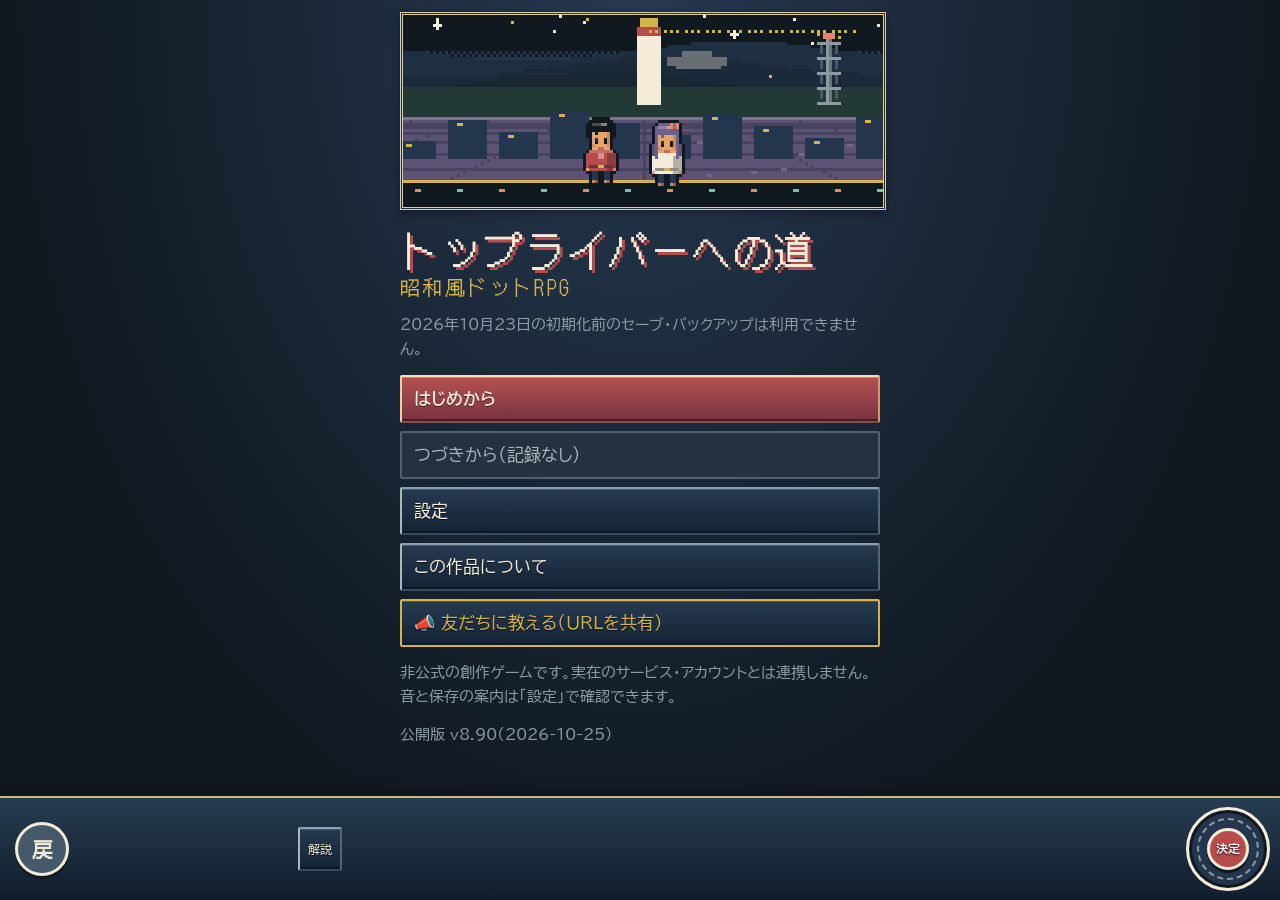
==== commit 49d5f5c5: "Improve battle screen contrast and status readability v8.90" ====
--- a/index.html
+++ b/index.html
@@ -645,6 +645,9 @@
 /* Compact allies release vertical room for a larger multi-line progress window. */
 .battle-stack .mobile-member.pcard{min-height:54px;padding:3px 4px;gap:1px}.battle-stack .member-name>b{font-size:12px;line-height:15px}.battle-stack .member-name>small{font-size:10px;line-height:13px}.battle-stack .member-mini-vital{display:grid;grid-template-columns:minmax(0,1fr) 28px;gap:3px;align-items:center;width:100%;min-width:0}.battle-stack .member-mini-vital .mobile-vital{font-size:12px;line-height:14px}.battle-stack .member-mini-vital .bar{height:3px;min-height:3px}.battle-stack .battle-party-panel{padding:4px}.battle-stack .battle-party-panel .battle-zone-title{margin-bottom:3px}.battle-stack .mobile-members{gap:4px}
 .battle-stack>.mobile-log{min-height:110px}.battle-stack.stack-compact>.mobile-log{min-height:94px}.battle-stack .log-copy>span{white-space:pre-line;line-height:20px}.battle-stack .battle-status-strip{min-height:44px;padding:4px 6px;border:1px solid #74868b;border-radius:6px;background:#14212b;box-shadow:none}.battle-status-strip .mobile-gauge .bar{height:8px}.battle-control-bar{display:grid;grid-template-columns:repeat(3,minmax(0,1fr));gap:5px}.battle-control-bar .btn{min-width:0;min-height:44px;text-align:center;padding:4px;white-space:normal}.dock-tools:has(.battle-dock-menu:not([hidden])){display:flex;flex-wrap:wrap;align-content:center}.dock-tools .battle-dock-menu{width:44px;min-width:44px;height:44px;padding:2px;font-size:11px;text-align:center}
+
+/* Clear zone hierarchy based on the supplied phone screenshot. */
+.mobile-battle.battle-stack{gap:8px;padding:5px;border:2px solid #567184;background:#0b1722;border-radius:10px}.battle-stack .battle-zone,.battle-stack>.mobile-log,.battle-stack .battle-status-strip{border-width:2px;border-radius:8px;box-shadow:inset 0 1px 0 #ffffff12,0 2px 0 #050d15}.battle-stack .battle-enemy-panel{border-color:#a97069;border-left-width:4px;background:#251f29}.battle-stack .battle-party-panel{border-color:#588f99;border-left-width:4px;background:#102b35}.battle-stack>.mobile-log{border-color:#c5a760;border-left-width:4px;background:#10202e;grid-template-columns:44px minmax(0,1fr) 44px;align-items:center;column-gap:6px;padding:7px}.battle-stack>.mobile-log>.btn{height:44px;min-height:44px;align-self:center;border:1px solid #607f94;border-radius:6px;background:#1b3448;box-shadow:none}.battle-stack .log-copy>small{font-size:10px;line-height:14px;color:#c2cdd5}.battle-stack .log-copy>span{font-size:14px;line-height:21px;color:#f5f4ec}.battle-stack .battle-zone-title{font-size:12px;line-height:17px;letter-spacing:.02em}.battle-stack .battle-zone-title small{font-size:10px;color:#b5c8d1}.battle-stack .mobile-enemy{border-color:#927e82;background:#172531;box-shadow:none;border-radius:6px}.battle-stack .mobile-enemy .enemy-name{font-size:12px;line-height:16px;font-weight:600}.battle-stack .enemy-hp{font-size:16px;line-height:19px;font-weight:700;color:#fff}.battle-stack .enemy-hp small{display:inline;font-size:11px;font-weight:400;color:#b9c8d0;margin-left:3px}.battle-stack .enemy-next{font-size:11px;line-height:15px;color:#ffc2ad;border-top:1px solid #754f4a;padding-top:3px}.battle-stack .mobile-enemy .bar{height:5px;border:0;background:#45525a;border-radius:3px}.battle-stack .battle-scene{border:2px solid #827756;border-radius:8px;box-shadow:inset 0 0 12px #0008}.battle-stack .mobile-member.pcard{border:1px solid #567786;border-left-width:3px;border-radius:6px;background:#0e202d;box-shadow:none}.battle-stack .mobile-member.on{border:2px solid #f1cb64;border-left-width:4px;background:#302c1f;box-shadow:inset 0 0 0 1px #a48b47}.battle-stack .member-name>b{font-size:12px;font-weight:700;color:#f3f3e8}.battle-stack .member-name>small{font-size:10px;color:#adc3cd}.battle-stack .member-mini-vital{grid-template-columns:minmax(0,1fr) 36px;gap:3px}.battle-stack .member-mini-vital .mobile-vital{font-size:11px;line-height:14px;color:#c9d6df}.battle-stack .mobile-vital b{font-size:13px;color:#fff}.battle-stack .member-mini-vital .bar{border:0;height:4px;min-height:4px;background:#344d5c;border-radius:2px}.battle-stack .mobile-member.hp-warning{border-color:#ef9c75;background:#34251f}.battle-stack .hp-warning .member-name>small,.battle-stack .hp-warning .member-mini-vital:first-of-type{color:#ffbf99}.battle-stack .hp-warning .member-hp i{background:#ff956b}.battle-stack .mp-empty .mobile-vital.mp{color:#edc88a}.battle-stack .mobile-member.ko{border-color:#ac8290;background:#2b202c}.battle-stack .battle-status-strip{border-color:#506d85;background:#112536}.battle-status-strip .mobile-gauge{gap:5px}.battle-status-strip .mobile-gauge .bar{height:9px;border:1px solid #74818a;background:#07121d;border-radius:3px}.battle-status-strip .mobile-gauge b{color:#ffe197}.battle-stack>.mobile-battle-action .btn{min-height:46px;font-size:14px;white-space:normal;overflow-wrap:anywhere;border-radius:7px;border-width:2px}.battle-stack.stack-compact{gap:6px;padding:4px}.dock-tools .battle-dock-menu{white-space:nowrap;word-break:keep-all;overflow-wrap:normal;letter-spacing:-.04em;font-size:11px;display:flex;align-items:center;justify-content:center;flex-shrink:0}.dock-tools:has(.battle-dock-menu:not([hidden])){column-gap:4px}.battle-control-bar .btn{white-space:nowrap}
 </style>
 <main id="screen" aria-live="off"></main>
 <div id="dock" class="dock" aria-label="ジョイコントローラー">
@@ -663,7 +666,7 @@
 const ITEM_EVENTS={"M17":["IT056",5],"S01":["IT017",2],"DB04初回撃破":["IT026",1],"M10":["IT029",2],"KY02-BOX-B":["IT030",1],"S06":["IT041",3],"EX01-BOX-B":["IT044",2],"M06":["IT053",2],"M14":["IT054",2],"M16":["IT056",3],"S02":["IT058",2],"DB08初回撃破":["IT065",1],"KY01-BOX-A":["IT067",1],"M12":["IT068",1],"S04":["IT087",3],"KY03-BOX-B":["IT093",3],"DB06初回撃破":["IT098",2],"M01":["IT100",3]};
 
 /* ===== data: 全定義（福岡編で使う範囲） ===== */
-const GAME_VERSION = "8.89";
+const GAME_VERSION = "8.90";
 const SCHEMA_VERSION = 6;
 /* One deliberate global reset. Keep this epoch unchanged in future normal releases. */
 const SAVE_EPOCH='2026-10-23-reset-1';
@@ -4801,7 +4804,7 @@
 function mobileBattleHeader(run,plan){const d=trialOf(run.challengeId),label=run.cue?.active?({guard:'2人ガード',comment:'2人コメント',damage:'2人攻撃'}[run.cue.kind]+' '+run.cue.bits.length+'/2'):d?'特別挑戦':run.enemies.some(e=>e.boss)?'ボス戦':'通常戦闘',chain=run.kiraDone?'キラコメ済':'キラ'+run.chain.stage+'/3';return '<section class="mobile-bhead battle-status-strip" aria-label="戦闘種類とエール"><div><b>T'+run.turn+' '+esc(DIFFICULTY[run.difficulty].name)+'</b> <span>'+label+'</span><div class="mobile-gauge"><span>エール <b>'+run.A+'</b></span><span class="bar ale" role="progressbar" aria-label="エール" aria-valuemin="0" aria-valuemax="100" aria-valuenow="'+run.A+'"><i style="width:'+Math.max(0,Math.min(100,run.A))+'%"></i></span><span>連携'+run.B+'・'+chain+'</span></div></div></section>';}
 function renderBattleControlBar(run){return '<nav class="battle-control-bar" aria-label="戦闘操作">'+systemHelpButton('battle')+'<button class="btn" data-a="openSheet" data-k="mobileBattleMenu">メニュー</button><button class="btn" data-a="mobileAuto" '+(G.readOnly?'disabled':'')+'>'+(G.auto?'オート停止':'オート')+'</button></nav>';}
 function mobileEnemyCard(run,e){const t=enemyAction(run,e),target=t.target!=null?run.party[t.target]:null,next=e.hp<=0?'撃破':t.type==='c'?'ため・攻撃なし':t.type==='a'?'全員に'+t.power:(target?mobileName(target.name,4):'1人')+'に'+t.power;return '<button class="mobile-enemy '+(e.hp<=0?'down':'')+'" id="ec'+e.slot+'" data-a="mobileEnemyInfo" data-v="'+e.slot+'" aria-label="'+esc(e.display)+' HP'+e.hp+'/'+e.maxHP+' '+esc(next)+'。詳しく見る"><b class="enemy-name">'+esc(e.display)+'</b><span class="enemy-hp">HP '+e.hp+'<small>／'+e.maxHP+(e.rarity>1?' ★'+e.rarity:'')+'</small></span><span class="bar enemy"><i style="width:'+Math.round(e.hp/e.maxHP*100)+'%"></i></span><span class="enemy-next">'+esc(next)+(t.heavy?' !':'')+'</span></button>';}
-function mobileMemberCard(run,m){const status=m.hp<=0?'戦闘不能':m.acted?'行動済':'選択可',hp=Math.max(0,Math.min(100,m.hp/Math.max(1,m.maxHP)*100)),mp=Math.max(0,Math.min(100,m.c/Math.max(1,m.maxC)*100));return '<button class="pcard mobile-member '+(m.hp<=0?'ko':m.acted?'done':'ready')+' '+(G.cmd.actor===m.pos?'on':'')+'" data-a="mobileMember" data-i="'+m.pos+'" aria-label="'+esc(m.name)+' '+status+' HP'+m.hp+'/'+m.maxHP+' MP'+m.c+'/'+m.maxC+'"><span class="member-name"><b>'+esc(m.name)+'</b><small>'+status+'</small></span><span class="member-mini-vital"><span class="mobile-vital">HP <b>'+m.hp+'</b>/'+m.maxHP+'</span><span class="bar member-hp"><i style="width:'+hp+'%"></i></span></span><span class="member-mini-vital"><span class="mobile-vital mp">MP <b>'+m.c+'</b>/'+m.maxC+(m.ward?'・護'+m.ward:'')+'</span><span class="bar mp"><i style="width:'+mp+'%"></i></span></span></button>';}
+function mobileMemberCard(run,m){const low=m.hp>0&&m.hp<=m.maxHP*.3,empty=m.hp>0&&m.c===0,status=m.hp<=0?'戦闘不能':low?'HP注意':m.acted?'行動済':'選択可',hp=Math.max(0,Math.min(100,m.hp/Math.max(1,m.maxHP)*100)),mp=Math.max(0,Math.min(100,m.c/Math.max(1,m.maxC)*100));return '<button class="pcard mobile-member '+(m.hp<=0?'ko':m.acted?'done':'ready')+' '+(G.cmd.actor===m.pos?'on ':'')+(low?'hp-warning ':'')+(empty?'mp-empty':'')+'" data-a="mobileMember" data-i="'+m.pos+'" aria-label="'+esc(m.name)+' '+status+' HP'+m.hp+'/'+m.maxHP+' MP'+m.c+'/'+m.maxC+'"><span class="member-name"><b>'+esc(m.name)+'</b><small>'+status+'</small></span><span class="member-mini-vital"><span class="mobile-vital">HP <b>'+m.hp+'</b>/'+m.maxHP+'</span><span class="bar member-hp"><i style="width:'+hp+'%"></i></span></span><span class="member-mini-vital"><span class="mobile-vital mp">MP <b>'+m.c+'</b>/'+m.maxC+(empty?'・MP切れ':'')+(m.ward?'・護'+m.ward:'')+'</span><span class="bar mp"><i style="width:'+mp+'%"></i></span></span></button>';}
 function mobileBattleLogRows(plan){return plan.tiny?2:plan.available<600||plan.compact?3:4;}
 function mobileBattleLogEntries(run,plan=mobilePlan(run)){const width=Math.max(10,Math.floor((Math.min(plan.width,520)-118)/14)),rows=mobileBattleLogRows(plan),lines=[],pages=[],logs=(run.log||[]).slice(-80);for(const[logIndex,line]of logs.entries())for(const paragraph of String(line).split(/\r?\n/)){const chars=graphemes(paragraph);if(!chars.length)lines.push({text:'',logIndex});for(let i=0;i<chars.length;i+=width)lines.push({text:chars.slice(i,i+width).join(''),logIndex});}for(let i=0;i<lines.length;i+=rows){const batch=lines.slice(i,i+rows);pages.push({text:batch.map(x=>x.text).join('\n'),logIndex:batch[batch.length-1].logIndex});}return pages.length?pages:[{text:'行動を選んでください。',logIndex:0}];}
 function mobileBattleLogPages(run,plan=mobilePlan(run)){return mobileBattleLogEntries(run,plan).map(e=>e.text);}
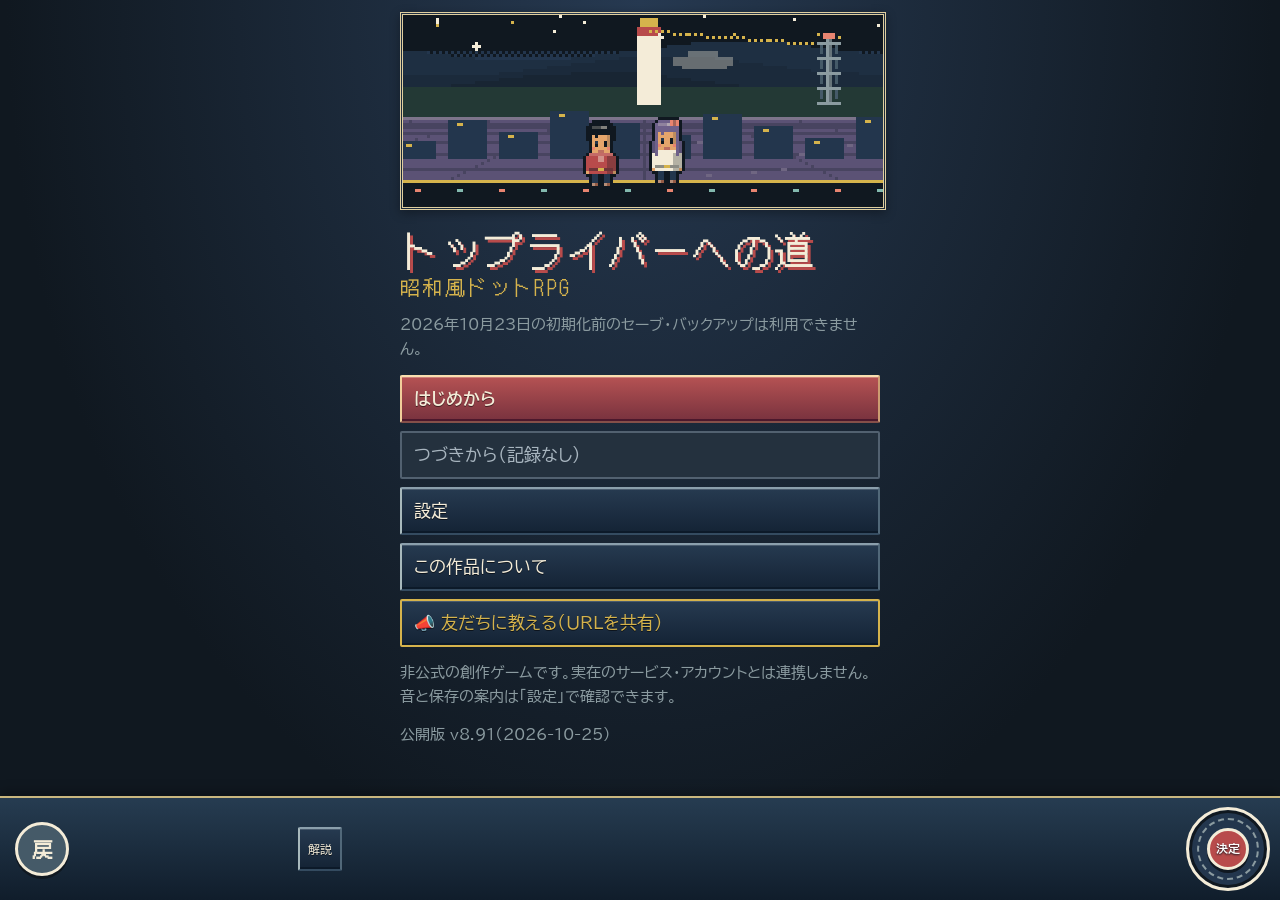
==== commit f2a1391a: "Polish map, relationships and battle UI v8.91" ====
--- a/index.html
+++ b/index.html
@@ -648,6 +648,9 @@
 
 /* Clear zone hierarchy based on the supplied phone screenshot. */
 .mobile-battle.battle-stack{gap:8px;padding:5px;border:2px solid #567184;background:#0b1722;border-radius:10px}.battle-stack .battle-zone,.battle-stack>.mobile-log,.battle-stack .battle-status-strip{border-width:2px;border-radius:8px;box-shadow:inset 0 1px 0 #ffffff12,0 2px 0 #050d15}.battle-stack .battle-enemy-panel{border-color:#a97069;border-left-width:4px;background:#251f29}.battle-stack .battle-party-panel{border-color:#588f99;border-left-width:4px;background:#102b35}.battle-stack>.mobile-log{border-color:#c5a760;border-left-width:4px;background:#10202e;grid-template-columns:44px minmax(0,1fr) 44px;align-items:center;column-gap:6px;padding:7px}.battle-stack>.mobile-log>.btn{height:44px;min-height:44px;align-self:center;border:1px solid #607f94;border-radius:6px;background:#1b3448;box-shadow:none}.battle-stack .log-copy>small{font-size:10px;line-height:14px;color:#c2cdd5}.battle-stack .log-copy>span{font-size:14px;line-height:21px;color:#f5f4ec}.battle-stack .battle-zone-title{font-size:12px;line-height:17px;letter-spacing:.02em}.battle-stack .battle-zone-title small{font-size:10px;color:#b5c8d1}.battle-stack .mobile-enemy{border-color:#927e82;background:#172531;box-shadow:none;border-radius:6px}.battle-stack .mobile-enemy .enemy-name{font-size:12px;line-height:16px;font-weight:600}.battle-stack .enemy-hp{font-size:16px;line-height:19px;font-weight:700;color:#fff}.battle-stack .enemy-hp small{display:inline;font-size:11px;font-weight:400;color:#b9c8d0;margin-left:3px}.battle-stack .enemy-next{font-size:11px;line-height:15px;color:#ffc2ad;border-top:1px solid #754f4a;padding-top:3px}.battle-stack .mobile-enemy .bar{height:5px;border:0;background:#45525a;border-radius:3px}.battle-stack .battle-scene{border:2px solid #827756;border-radius:8px;box-shadow:inset 0 0 12px #0008}.battle-stack .mobile-member.pcard{border:1px solid #567786;border-left-width:3px;border-radius:6px;background:#0e202d;box-shadow:none}.battle-stack .mobile-member.on{border:2px solid #f1cb64;border-left-width:4px;background:#302c1f;box-shadow:inset 0 0 0 1px #a48b47}.battle-stack .member-name>b{font-size:12px;font-weight:700;color:#f3f3e8}.battle-stack .member-name>small{font-size:10px;color:#adc3cd}.battle-stack .member-mini-vital{grid-template-columns:minmax(0,1fr) 36px;gap:3px}.battle-stack .member-mini-vital .mobile-vital{font-size:11px;line-height:14px;color:#c9d6df}.battle-stack .mobile-vital b{font-size:13px;color:#fff}.battle-stack .member-mini-vital .bar{border:0;height:4px;min-height:4px;background:#344d5c;border-radius:2px}.battle-stack .mobile-member.hp-warning{border-color:#ef9c75;background:#34251f}.battle-stack .hp-warning .member-name>small,.battle-stack .hp-warning .member-mini-vital:first-of-type{color:#ffbf99}.battle-stack .hp-warning .member-hp i{background:#ff956b}.battle-stack .mp-empty .mobile-vital.mp{color:#edc88a}.battle-stack .mobile-member.ko{border-color:#ac8290;background:#2b202c}.battle-stack .battle-status-strip{border-color:#506d85;background:#112536}.battle-status-strip .mobile-gauge{gap:5px}.battle-status-strip .mobile-gauge .bar{height:9px;border:1px solid #74818a;background:#07121d;border-radius:3px}.battle-status-strip .mobile-gauge b{color:#ffe197}.battle-stack>.mobile-battle-action .btn{min-height:46px;font-size:14px;white-space:normal;overflow-wrap:anywhere;border-radius:7px;border-width:2px}.battle-stack.stack-compact{gap:6px;padding:4px}.dock-tools .battle-dock-menu{white-space:nowrap;word-break:keep-all;overflow-wrap:normal;letter-spacing:-.04em;font-size:11px;display:flex;align-items:center;justify-content:center;flex-shrink:0}.dock-tools:has(.battle-dock-menu:not([hidden])){column-gap:4px}.battle-control-bar .btn{white-space:nowrap}
+
+/* Screenshot review: preserve scroll content and readable diagram/log areas. */
+.sheet{border:2px solid #c3ad78;border-radius:10px;padding:12px;gap:12px;box-shadow:0 0 0 2px #172633,0 8px 24px #0009;line-height:1.65}.sheet>*{flex-shrink:0;min-width:0}.sheet-head{top:-12px;margin:-12px -12px 0;padding:10px 12px;gap:6px;border-radius:8px 8px 0 0;box-shadow:0 3px 8px #0006;z-index:3}.sheet-head h2{font-size:16px;letter-spacing:.02em}.sheet-head .btn{font-size:12px;min-height:44px;padding:5px 7px;border-radius:5px;text-align:center}.sheet:is([data-sheet="map"],[data-sheet="relationships"])>.row3{grid-template-columns:repeat(2,minmax(0,1fr));align-items:stretch;gap:6px}.sheet:is([data-sheet="map"],[data-sheet="relationships"])>.row3>.btn{min-width:0;min-height:44px;padding:7px 5px;text-align:center;font-size:14px;line-height:1.5;border-radius:6px;overflow-wrap:anywhere}.sheet[data-sheet="map"]>.small,.sheet[data-sheet="relationships"]>p{font-size:13px;line-height:1.75;color:#c8d6df}.sheet .atlas-region{display:grid;grid-template-columns:1fr;gap:4px;margin:0;font-size:13px;color:#c3d2dc}.sheet .atlas-region select{width:100%;box-sizing:border-box;border:1px solid #7b94a6;border-radius:6px;background:#122536;color:#f4ecd8;padding:7px;font-size:16px}.sheet .national-atlas.japan-atlas{flex:none;min-height:360px;max-height:none;padding:6px;border:1px solid #bba469;border-radius:8px;overflow:hidden}.sheet .japan-atlas svg{display:block;width:100%;min-width:0;height:400px;min-height:360px;max-height:none}.people-picker{border:1px solid #668393;border-radius:8px;padding:6px 8px;background:#132b3b}.people-picker summary{min-height:44px;display:list-item;align-content:center;cursor:pointer;color:#ffe0a1;font-size:14px}.people-picker .opts{display:grid;grid-template-columns:repeat(2,minmax(0,1fr));gap:6px;margin-top:6px}.people-picker .btn{min-width:0;font-size:13px;min-height:44px;padding:6px;border-radius:5px}.sheet[data-sheet="relationships"]>svg{flex:none;display:block;min-height:240px;border-radius:8px}.sheet[data-sheet="relationships"]>.label{font-size:15px}.battle-stack>.mobile-log{grid-template-columns:44px minmax(0,1fr) 44px;row-gap:5px;align-items:center;padding:7px}.battle-stack>.mobile-log>.btn{grid-row:1;height:44px;min-height:44px}.battle-stack>.mobile-log>.btn:first-child{grid-column:1}.battle-stack>.mobile-log>.btn:last-child{grid-column:3}.battle-stack .log-page-label{grid-row:1;grid-column:2;font-size:11px;line-height:16px;text-align:center;color:#d3d9d9}.battle-stack .log-copy{grid-column:1/-1;grid-row:2;width:100%;box-sizing:border-box;min-height:64px;padding:2px 3px 5px}.battle-stack .log-copy>span{font-size:14px;line-height:21px;white-space:pre-wrap;word-break:normal;overflow-wrap:anywhere}.battle-stack .enemy-hp{font-size:14px;line-height:18px}.battle-stack .enemy-hp small{display:block;margin-left:0;font-size:10px;line-height:14px}.battle-stack .mobile-member.on{outline:2px solid #f4d16d;outline-offset:1px}.mobile-explore .map-heading{border:1px solid #607d8d;border-radius:7px;background:#102230;padding:6px 8px}.mobile-explore .map-heading>b{color:#ffe0a0;text-shadow:none}.mobile-explore .map-heading .xsave{font-size:10px;color:#a9bbc8}.mobile-explore .world-nav-strip{border:1px solid #5a7889;border-radius:7px;background:#173442}.mobile-explore .mobile-pstrip{border:1px solid #668393;border-radius:7px;background:#122735;padding:5px 7px}.mobile-mini-grid{gap:7px}.mobile-mini-grid>div+div{border-left:1px solid #516b79;padding-left:6px}@media(max-width:299px){.people-picker .opts{grid-template-columns:1fr}.sheet-head h2{flex-basis:100%}.sheet .japan-atlas svg{height:360px}}
 </style>
 <main id="screen" aria-live="off"></main>
 <div id="dock" class="dock" aria-label="ジョイコントローラー">
@@ -666,7 +669,7 @@
 const ITEM_EVENTS={"M17":["IT056",5],"S01":["IT017",2],"DB04初回撃破":["IT026",1],"M10":["IT029",2],"KY02-BOX-B":["IT030",1],"S06":["IT041",3],"EX01-BOX-B":["IT044",2],"M06":["IT053",2],"M14":["IT054",2],"M16":["IT056",3],"S02":["IT058",2],"DB08初回撃破":["IT065",1],"KY01-BOX-A":["IT067",1],"M12":["IT068",1],"S04":["IT087",3],"KY03-BOX-B":["IT093",3],"DB06初回撃破":["IT098",2],"M01":["IT100",3]};
 
 /* ===== data: 全定義（福岡編で使う範囲） ===== */
-const GAME_VERSION = "8.90";
+const GAME_VERSION = "8.91";
 const SCHEMA_VERSION = 6;
 /* One deliberate global reset. Keep this epoch unchanged in future normal releases. */
 const SAVE_EPOCH='2026-10-23-reset-1';
@@ -2486,7 +2489,7 @@
 function renderGroupProfile(){const st=G.st,h=st?charName(st,'moe'):'もえ';return `<p><b>アイドルグループ「おやすみセカイ」</b></p><p>詳細設定：${GROUP_SETTING.detail}。${esc(h)}は脱退後に主人公と出会い、グラビアアイドル・ライバーとして全国を巡ります。グループへの復帰を全国ツアーの目的にはしません。</p><p>当時の6人はヒロインと元の仲間5人。脱退後の補充や編成の変動は本編で断定せず、今はそれぞれの活動を尊重する関係を描きます。本作独自の物語設定で、実際の経歴や編成を示すものではありません。</p><ul class="list"><li>${esc(h)}：元メンバー／現在はグラビアアイドル・ライバー</li>${NATIONAL_PEOPLE.filter(p=>p.id.startsWith('oys_')).map(p=>`<li>${st?.visitedHubs.includes(p.hub)?esc(p.name)+'：'+esc(p.bio):'未登場のメンバー（全国ツアーで出会います）'}</li>`).join('')}</ul>`;}
 function knownRelationshipPeople(st){const people=st.roster.map(cid=>({id:'char:'+cid,name:charName(st,cid),kind:'仲間',role:cid==='hero'?'旅と制作の補佐・共同制作者':cid==='moe'?'グラビアアイドル・ライバー':CHARS[cid].pocoRole||CHARS[cid].career,cid}));if(!st.roster.includes('naoki')&&st.scenes.RANK_D2)people.push({id:'char:naoki',name:charName(st,'naoki'),kind:'登場済み・加入前',role:'北九州で出会った電気工事士',cid:'naoki',preview:true});for(const [id,n]of Object.entries(NPCS)){if(id==='moe'||!n.hub||!st.visitedHubs.includes(n.hub)&&!st.talked[id]&&!st.narrative?.people.includes(id))continue;people.push({id:'npc:'+id,name:n.name,kind:n.national?'主要NPC':'地域NPC',role:n.role||(n.rep?'街の協力者':'地域の住民'),npc:id,hub:n.hub});}return people;}
 function relationshipEdges(st,people){const ids=new Set(people.map(p=>p.id)),edges=[],add=(a,b,label)=>{if(ids.has(a)&&ids.has(b))edges.push({a,b,label});};add('char:hero','char:moe',st.relationshipChoice==='romance'?'互いの夢を支える恋人':st.relationshipChoice==='partner'?'かけがえのない相棒':'旅と活動を支え合い、気持ちを確かめる二人');for(const p of people){if(p.preview){add('char:hero',p.id,'北九州の港で声を交わし、次の旅を見送ってくれた人');add('char:moe',p.id,'北九州で配信を聞いてくれた応援者');}else if(p.cid&&!['hero','moe'].includes(p.cid)){add('char:hero',p.id,characterText(st,CHARACTER_ARCS[p.cid].hero));add('char:moe',p.id,characterText(st,CHARACTER_ARCS[p.cid].heroine));}if(p.npc){const spec=NATIONAL_PEOPLE.find(n=>n.id===p.npc),n=NPCS[p.npc];add('char:moe',p.id,spec?.relation||(st.talked[p.npc]?'この街で声を交わした協力者':'この街に登場した人物・まだ会話していない'));add('char:hero',p.id,spec?'旅程や制作の相談で関わる人物':st.talked[p.npc]?'地域の相談を聞き、準備を手伝う関係':'この街で出会う人物');}}return [...edges,...narrativeRelations(st,people)];}
-function renderRelationships(){const st=G.st,d=G.sheetData,all=knownRelationshipPeople(st),focus=all.find(p=>p.id===d.person)||all.find(p=>p.cid==='moe'),fullEdges=relationshipEdges(st,all),edges=fullEdges.filter(e=>(e.a===focus.id||e.b===focus.id)&&(d.peopleMode!=='npc'||e.a.startsWith('npc:')&&e.b.startsWith('npc:'))),page=Math.max(0,Math.min(Math.ceil(edges.length/4)-1,d.relationPage||0)),show=edges.slice(page*4,page*4+4),targets=show.map(e=>all.find(p=>p.id===(e.a===focus.id?e.b:e.a))),np=NATIONAL_PEOPLE.find(n=>n.id===focus.npc);const positions=[[72,65],[288,65],[72,235],[288,235]],svg=`<svg viewBox="0 0 360 300" role="img" aria-label="${esc(focus.name)}を中心にした人物相関図" style="width:100%;max-width:520px;background:#172736;border:1px solid #84959c">${show.map((e,i)=>`<line x1="180" y1="150" x2="${positions[i][0]}" y2="${positions[i][1]}" stroke="#d5b34c" stroke-width="2"/>`).join('')}<rect x="120" y="120" width="120" height="60" rx="6" fill="#d5b34c"/><text x="180" y="154" text-anchor="middle" font-size="16" fill="#101820">${esc(focus.name.slice(0,7))}</text>${targets.map((p,i)=>`<g><rect x="${positions[i][0]-58}" y="${positions[i][1]-27}" width="116" height="54" rx="5" fill="#f4ecd8"/><text x="${positions[i][0]}" y="${positions[i][1]}" text-anchor="middle" font-size="14" fill="#101820">${esc(p.name.slice(0,7))}</text><text x="${positions[i][0]}" y="${positions[i][1]+17}" text-anchor="middle" font-size="10" fill="#30485c">関係${i+1}</text></g>`).join('')}</svg>`;const relatedNpc=new Set(fullEdges.filter(e=>e.a.startsWith('npc:')&&e.b.startsWith('npc:')).flatMap(e=>[e.a,e.b]));const candidates=d.peopleMode==='npc'?all.filter(p=>p.npc&&relatedNpc.has(p.id)):d.peopleMode==='all'?all:all.filter(p=>p.kind!=='地域NPC'),listPage=Math.max(0,Math.min(Math.ceil(candidates.length/12)-1,d.peoplePage||0));return `<p>登場した人物だけを表示。新しい街への到着や会話、仲間加入、二人の約束の選択に合わせて関係を更新します。図の線の意味は下の関係一覧で確認できます。</p><div class="row3"><button class="btn" data-a="relationMode" data-v="main">主要人物</button><button class="btn" data-a="relationMode" data-v="all">全人物 ${all.length}人</button><button class="btn" data-a="relationMode" data-v="npc">NPC同士</button><button class="btn" data-a="openSheet" data-k="groupProfile">グループ詳細</button></div><div class="opts">${candidates.slice(listPage*12,listPage*12+12).map(p=>`<button class="btn" data-a="relationFocus" data-v="${p.id}">${esc(p.name)}</button>`).join('')}</div><div class="choice-pages"><button class="btn" data-a="peoplePage" data-v="${listPage-1}" ${listPage?'':'disabled'}>前へ</button><span>${listPage+1}/${Math.max(1,Math.ceil(candidates.length/12))}</span><button class="btn" data-a="peoplePage" data-v="${listPage+1}" ${(listPage+1)*12<candidates.length?'':'disabled'}>次へ</button></div><h3 class="label">${esc(focus.name)}・${esc(focus.role)}</h3>${np?'<p>'+esc(np.bio)+'</p><p>'+(np.age?np.age+'歳／':'')+'出身・話し方：'+esc(np.from)+'／「'+esc(np.line)+'」</p><button class="btn" data-a="storyForNpc" data-v="'+np.id+'">この人物の事件・物語</button>':focus.cid?'<p>口癖：「'+esc(CHARS[focus.cid].catchphrase||'')+'」</p>':''}${svg}<div class="stack">${show.map((e,i)=>`<section class="setcard"><b>関係${i+1}：${esc(targets[i].name)}</b><p>${esc(e.label)}</p><button class="btn" data-a="relationFocus" data-v="${targets[i].id}">この人物を中心に見る</button></section>`).join('')}</div><div class="choice-pages"><button class="btn" data-a="relationPage" data-v="${page-1}" ${page?'':'disabled'}>前の関係</button><span>${page+1}/${Math.max(1,Math.ceil(edges.length/4))}</span><button class="btn" data-a="relationPage" data-v="${page+1}" ${(page+1)*4<edges.length?'':'disabled'}>次の関係</button></div>`;}
+function renderRelationships(){const st=G.st,d=G.sheetData,all=knownRelationshipPeople(st),focus=all.find(p=>p.id===d.person)||all.find(p=>p.cid==='moe'),fullEdges=relationshipEdges(st,all),edges=fullEdges.filter(e=>(e.a===focus.id||e.b===focus.id)&&(d.peopleMode!=='npc'||e.a.startsWith('npc:')&&e.b.startsWith('npc:'))),page=Math.max(0,Math.min(Math.ceil(edges.length/4)-1,d.relationPage||0)),show=edges.slice(page*4,page*4+4),targets=show.map(e=>all.find(p=>p.id===(e.a===focus.id?e.b:e.a))),np=NATIONAL_PEOPLE.find(n=>n.id===focus.npc);const positions=[[72,65],[288,65],[72,235],[288,235]],svg=`<svg viewBox="0 0 360 300" role="img" aria-label="${esc(focus.name)}を中心にした人物相関図" style="width:100%;max-width:520px;background:#172736;border:1px solid #84959c">${show.map((e,i)=>`<line x1="180" y1="150" x2="${positions[i][0]}" y2="${positions[i][1]}" stroke="#d5b34c" stroke-width="2"/>`).join('')}<rect x="120" y="120" width="120" height="60" rx="6" fill="#d5b34c"/><text x="180" y="154" text-anchor="middle" font-size="16" fill="#101820">${esc(focus.name.slice(0,7))}</text>${targets.map((p,i)=>`<g><rect x="${positions[i][0]-58}" y="${positions[i][1]-27}" width="116" height="54" rx="5" fill="#f4ecd8"/><text x="${positions[i][0]}" y="${positions[i][1]}" text-anchor="middle" font-size="14" fill="#101820">${esc(p.name.slice(0,7))}</text><text x="${positions[i][0]}" y="${positions[i][1]+17}" text-anchor="middle" font-size="10" fill="#30485c">関係${i+1}</text></g>`).join('')}</svg>`;const relatedNpc=new Set(fullEdges.filter(e=>e.a.startsWith('npc:')&&e.b.startsWith('npc:')).flatMap(e=>[e.a,e.b]));const candidates=d.peopleMode==='npc'?all.filter(p=>p.npc&&relatedNpc.has(p.id)):d.peopleMode==='all'?all:all.filter(p=>p.kind!=='地域NPC'),listPage=Math.max(0,Math.min(Math.ceil(candidates.length/12)-1,d.peoplePage||0));return `<p>登場した人物だけを表示。新しい街への到着や会話、仲間加入、二人の約束の選択に合わせて関係を更新します。図の線の意味は下の関係一覧で確認できます。</p><div class="row3"><button class="btn ${!d.peopleMode||d.peopleMode==='main'?'on':''}" data-a="relationMode" data-v="main">主要人物</button><button class="btn ${d.peopleMode==='all'?'on':''}" data-a="relationMode" data-v="all">全人物 ${all.length}人</button><button class="btn ${d.peopleMode==='npc'?'on':''}" data-a="relationMode" data-v="npc">NPC同士</button><button class="btn" data-a="openSheet" data-k="groupProfile">グループ詳細</button></div><details class="people-picker"><summary>人物を選ぶ（${candidates.length}人）</summary><div class="opts">${candidates.slice(listPage*12,listPage*12+12).map(p=>`<button class="btn" data-a="relationFocus" data-v="${p.id}">${esc(p.name)}</button>`).join('')}</div><div class="choice-pages"><button class="btn" data-a="peoplePage" data-v="${listPage-1}" ${listPage?'':'disabled'}>前へ</button><span>${listPage+1}/${Math.max(1,Math.ceil(candidates.length/12))}</span><button class="btn" data-a="peoplePage" data-v="${listPage+1}" ${(listPage+1)*12<candidates.length?'':'disabled'}>次へ</button></div></details><h3 class="label">${esc(focus.name)}・${esc(focus.role)}</h3>${np?'<p>'+esc(np.bio)+'</p><p>'+(np.age?np.age+'歳／':'')+'出身・話し方：'+esc(np.from)+'／「'+esc(np.line)+'」</p><button class="btn" data-a="storyForNpc" data-v="'+np.id+'">この人物の事件・物語</button>':focus.cid?'<p>口癖：「'+esc(CHARS[focus.cid].catchphrase||'')+'」</p>':''}${svg}<div class="stack">${show.map((e,i)=>`<section class="setcard"><b>関係${i+1}：${esc(targets[i].name)}</b><p>${esc(e.label)}</p><button class="btn" data-a="relationFocus" data-v="${targets[i].id}">この人物を中心に見る</button></section>`).join('')}</div><div class="choice-pages"><button class="btn" data-a="relationPage" data-v="${page-1}" ${page?'':'disabled'}>前の関係</button><span>${page+1}/${Math.max(1,Math.ceil(edges.length/4))}</span><button class="btn" data-a="relationPage" data-v="${page+1}" ${(page+1)*4<edges.length?'':'disabled'}>次の関係</button></div>`;}
 function nationalChapterEndingLines(st,id){
  const i=NATIONAL_CHAPTERS.findIndex(c=>QUESTS[c.clear].scene===id);if(i<0)return [];
  if(i<5){const c=NATIONAL_CHAPTERS[i],next=NATIONAL_CHAPTERS[i+1],first=HUBS[next.hubs[0]].name,lines=[];if(i===0)lines.push(['','S6は九州でたどり着いた最初の目標。全国での出演・撮影・配信の旅は、ここからも続いていく。']);else lines.push(['',c.name+'を終えた。次は'+next.name+'。'+first+'へ、これまでの記録と出会いを持って出発しよう。'],[charName(st,'moe'),['','','元の仲間とも今の自分の言葉で会いたい。写真と配信の表現を、もっと広げていこう。','表現を広げた次は、反応が揺れる日にも続けられるペースを探したい。','離れた人にも声が届くように、便りと配信をつなぐ旅を続けよう。','北へ広げた旅はここで南へ折り返す。関東で準備を結び、東京の本番へ向かおう。'][i+1]]);
@@ -4806,9 +4809,9 @@
 function mobileEnemyCard(run,e){const t=enemyAction(run,e),target=t.target!=null?run.party[t.target]:null,next=e.hp<=0?'撃破':t.type==='c'?'ため・攻撃なし':t.type==='a'?'全員に'+t.power:(target?mobileName(target.name,4):'1人')+'に'+t.power;return '<button class="mobile-enemy '+(e.hp<=0?'down':'')+'" id="ec'+e.slot+'" data-a="mobileEnemyInfo" data-v="'+e.slot+'" aria-label="'+esc(e.display)+' HP'+e.hp+'/'+e.maxHP+' '+esc(next)+'。詳しく見る"><b class="enemy-name">'+esc(e.display)+'</b><span class="enemy-hp">HP '+e.hp+'<small>／'+e.maxHP+(e.rarity>1?' ★'+e.rarity:'')+'</small></span><span class="bar enemy"><i style="width:'+Math.round(e.hp/e.maxHP*100)+'%"></i></span><span class="enemy-next">'+esc(next)+(t.heavy?' !':'')+'</span></button>';}
 function mobileMemberCard(run,m){const low=m.hp>0&&m.hp<=m.maxHP*.3,empty=m.hp>0&&m.c===0,status=m.hp<=0?'戦闘不能':low?'HP注意':m.acted?'行動済':'選択可',hp=Math.max(0,Math.min(100,m.hp/Math.max(1,m.maxHP)*100)),mp=Math.max(0,Math.min(100,m.c/Math.max(1,m.maxC)*100));return '<button class="pcard mobile-member '+(m.hp<=0?'ko':m.acted?'done':'ready')+' '+(G.cmd.actor===m.pos?'on ':'')+(low?'hp-warning ':'')+(empty?'mp-empty':'')+'" data-a="mobileMember" data-i="'+m.pos+'" aria-label="'+esc(m.name)+' '+status+' HP'+m.hp+'/'+m.maxHP+' MP'+m.c+'/'+m.maxC+'"><span class="member-name"><b>'+esc(m.name)+'</b><small>'+status+'</small></span><span class="member-mini-vital"><span class="mobile-vital">HP <b>'+m.hp+'</b>/'+m.maxHP+'</span><span class="bar member-hp"><i style="width:'+hp+'%"></i></span></span><span class="member-mini-vital"><span class="mobile-vital mp">MP <b>'+m.c+'</b>/'+m.maxC+(empty?'・MP切れ':'')+(m.ward?'・護'+m.ward:'')+'</span><span class="bar mp"><i style="width:'+mp+'%"></i></span></span></button>';}
 function mobileBattleLogRows(plan){return plan.tiny?2:plan.available<600||plan.compact?3:4;}
-function mobileBattleLogEntries(run,plan=mobilePlan(run)){const width=Math.max(10,Math.floor((Math.min(plan.width,520)-118)/14)),rows=mobileBattleLogRows(plan),lines=[],pages=[],logs=(run.log||[]).slice(-80);for(const[logIndex,line]of logs.entries())for(const paragraph of String(line).split(/\r?\n/)){const chars=graphemes(paragraph);if(!chars.length)lines.push({text:'',logIndex});for(let i=0;i<chars.length;i+=width)lines.push({text:chars.slice(i,i+width).join(''),logIndex});}for(let i=0;i<lines.length;i+=rows){const batch=lines.slice(i,i+rows);pages.push({text:batch.map(x=>x.text).join('\n'),logIndex:batch[batch.length-1].logIndex});}return pages.length?pages:[{text:'行動を選んでください。',logIndex:0}];}
+function mobileBattleLogEntries(run,plan=mobilePlan(run)){const width=Math.max(10,Math.floor((Math.min(plan.width,480)-66)/16)),rows=mobileBattleLogRows(plan),lines=[],pages=[],logs=(run.log||[]).slice(-80);for(const[logIndex,line]of logs.entries())for(const paragraph of String(line).split(/\r?\n/)){const chars=graphemes(paragraph);if(!chars.length)lines.push({text:'',logIndex});for(let i=0;i<chars.length;i+=width)lines.push({text:chars.slice(i,i+width).join(''),logIndex});}for(let i=0;i<lines.length;i+=rows){const batch=lines.slice(i,i+rows);pages.push({text:batch.map(x=>x.text).join('\n'),logIndex:batch[batch.length-1].logIndex});}return pages.length?pages:[{text:'行動を選んでください。',logIndex:0}];}
 function mobileBattleLogPages(run,plan=mobilePlan(run)){return mobileBattleLogEntries(run,plan).map(e=>e.text);}
-function renderMobileLiveLog(run,plan){const entries=mobileBattleLogEntries(run,plan),logs=(run.log||[]).slice(-80),key=run.seq+':'+JSON.stringify(logs)+':'+plan.width+':'+mobileBattleLogRows(plan),prior=G.mobileLogSeen;if(G.liveLogKey!==key){if(!prior||prior.seq!==run.seq)G.liveLogPage=0;else if(JSON.stringify(prior.logs)!==JSON.stringify(logs)){let overlap=0;for(let k=1;k<=Math.min(prior.logs.length,logs.length);k++)if(JSON.stringify(prior.logs.slice(-k))===JSON.stringify(logs.slice(0,k)))overlap=k;const start=entries.findIndex(e=>e.logIndex>=overlap);G.liveLogPage=Math.max(0,start);}G.liveLogKey=key;G.mobileLogSeen={seq:run.seq,logs:logs.slice()};}G.liveLogPage=Math.max(0,Math.min(entries.length-1,G.liveLogPage||0));G.liveLogPages=entries.length;return '<section class="mobile-log" aria-label="進行コメント"><button class="btn" data-a="liveLogPage" data-v="'+(G.liveLogPage-1)+'" '+(!G.liveLogPage?'disabled':'')+' aria-label="前の進行コメント">◀</button><button class="log-copy" data-a="battleInspect" data-v="log"><small>進行 '+(G.liveLogPage+1)+'/'+entries.length+'・全文を読む</small><span role="log" aria-live="polite">'+esc(entries[G.liveLogPage].text)+'</span></button><button class="btn" data-a="liveLogPage" data-v="'+(G.liveLogPage+1)+'" '+(G.liveLogPage>=entries.length-1?'disabled':'')+' aria-label="次の進行コメント">▶</button></section>';}
+function renderMobileLiveLog(run,plan){const entries=mobileBattleLogEntries(run,plan),logs=(run.log||[]).slice(-80),key=run.seq+':'+JSON.stringify(logs)+':'+plan.width+':'+mobileBattleLogRows(plan),prior=G.mobileLogSeen;if(G.liveLogKey!==key){if(!prior||prior.seq!==run.seq)G.liveLogPage=0;else if(JSON.stringify(prior.logs)!==JSON.stringify(logs)){let overlap=0;for(let k=1;k<=Math.min(prior.logs.length,logs.length);k++)if(JSON.stringify(prior.logs.slice(-k))===JSON.stringify(logs.slice(0,k)))overlap=k;const start=entries.findIndex(e=>e.logIndex>=overlap);G.liveLogPage=Math.max(0,start);}G.liveLogKey=key;G.mobileLogSeen={seq:run.seq,logs:logs.slice()};}G.liveLogPage=Math.max(0,Math.min(entries.length-1,G.liveLogPage||0));G.liveLogPages=entries.length;return '<section class="mobile-log" aria-label="進行コメント"><button class="btn" data-a="liveLogPage" data-v="'+(G.liveLogPage-1)+'" '+(!G.liveLogPage?'disabled':'')+' aria-label="前の進行コメント">◀</button><small class="log-page-label">進行 '+(G.liveLogPage+1)+'/'+entries.length+'・全文を読む</small><button class="log-copy" data-a="battleInspect" data-v="log" aria-label="進行メッセージの全文を読む"><span role="log" aria-live="polite">'+esc(entries[G.liveLogPage].text)+'</span></button><button class="btn" data-a="liveLogPage" data-v="'+(G.liveLogPage+1)+'" '+(G.liveLogPage>=entries.length-1?'disabled':'')+' aria-label="次の進行コメント">▶</button></section>';}
 
 function mobileBattleRule(run){const d=trialOf(run.challengeId),cue=run.cue;if(cue?.active)return 'ため！ '+({guard:'2人でガード',comment:'2人でコメント',damage:'2人で攻撃'}[cue.kind])+' '+cue.bits.length+'/2 → 強攻撃20％減';if(d)return 'オート可・課題 '+trialConditions(run).filter(c=>c.ok).length+'/'+trialConditions(run).length+'／'+run.turn+'/'+run.turnLimit+'ターン';if(!run.enemies.some(e=>e.boss))return '通常戦闘・オート使用可';return 'オート可／シールド'+(run.A<40&&!run.kiraDone?'有効':'解除')+'・技は軽減なし';}
 function battleStackMetrics(plan,run){const compact=plan.available<600;return {compact,arenaMin:compact?70:110,inputHeight:Math.max(320,Math.min(420,plan.available-180)),foes:run.enemies.length,members:run.party.length};}
@@ -5900,7 +5903,7 @@
  }
  return result;
 };}
-function sheetWrap(title, body){ return `<div class="overlay" role="dialog" aria-modal="true" aria-label="${esc(title)}"><div class="win sheet"><div class="sheet-head"><h2 class="label">${esc(title)}</h2>${systemHelpButton("sheet")}${sheetHasParent()&&!["rename","mobileMenu","mobileBattleMenu"].includes(G.sheet)?`<button class="btn" data-a="returnToPlay">${G.screen==="battle"?"戦闘へ":G.screen==="explore"?"マップへ":"元の画面へ"}</button>`:""}<button class="btn" data-a="${G.sheet==='rename'?'renameSave':'closeSheet'}">${G.sheet==="rename"?"名前を確定":sheetHasParent()&&!["mobileMenu","mobileBattleMenu"].includes(G.sheet)?"戻る":G.screen==="battle"?"戦闘へ":G.screen==="explore"?"マップへ":"戻る"}</button></div>${body}</div></div>`; }
+function sheetWrap(title, body){ return `<div class="overlay" role="dialog" aria-modal="true" aria-label="${esc(title)}"><div class="win sheet" data-sheet="${esc(G.sheet)}"><div class="sheet-head"><h2 class="label">${esc(title)}</h2>${systemHelpButton("sheet")}${sheetHasParent()&&!["rename","mobileMenu","mobileBattleMenu"].includes(G.sheet)?`<button class="btn" data-a="returnToPlay">${G.screen==="battle"?"戦闘へ":G.screen==="explore"?"マップへ":"元の画面へ"}</button>`:""}<button class="btn" data-a="${G.sheet==='rename'?'renameSave':'closeSheet'}">${G.sheet==="rename"?"名前を確定":sheetHasParent()&&!["mobileMenu","mobileBattleMenu"].includes(G.sheet)?"戻る":G.screen==="battle"?"戦闘へ":G.screen==="explore"?"マップへ":"戻る"}</button></div>${body}</div></div>`; }
 function renderSheet(){
   const k=G.sheet; if(!k) return ""; const st=G.st; const d=G.sheetData;
   switch(k){
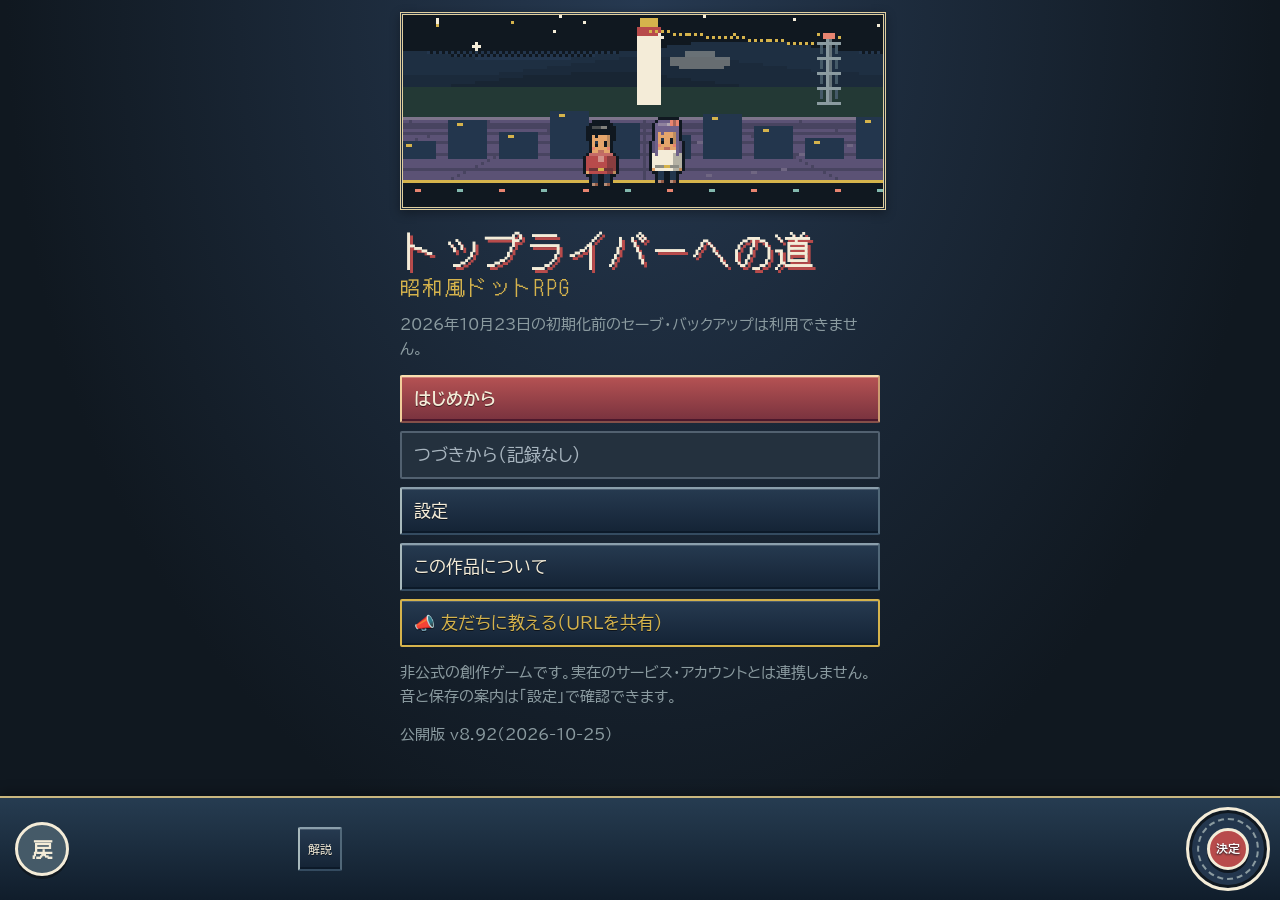
==== commit e685d4f9: "Improve menu readability and fix atlas selectors v8.92" ====
--- a/index.html
+++ b/index.html
@@ -651,6 +651,9 @@
 
 /* Screenshot review: preserve scroll content and readable diagram/log areas. */
 .sheet{border:2px solid #c3ad78;border-radius:10px;padding:12px;gap:12px;box-shadow:0 0 0 2px #172633,0 8px 24px #0009;line-height:1.65}.sheet>*{flex-shrink:0;min-width:0}.sheet-head{top:-12px;margin:-12px -12px 0;padding:10px 12px;gap:6px;border-radius:8px 8px 0 0;box-shadow:0 3px 8px #0006;z-index:3}.sheet-head h2{font-size:16px;letter-spacing:.02em}.sheet-head .btn{font-size:12px;min-height:44px;padding:5px 7px;border-radius:5px;text-align:center}.sheet:is([data-sheet="map"],[data-sheet="relationships"])>.row3{grid-template-columns:repeat(2,minmax(0,1fr));align-items:stretch;gap:6px}.sheet:is([data-sheet="map"],[data-sheet="relationships"])>.row3>.btn{min-width:0;min-height:44px;padding:7px 5px;text-align:center;font-size:14px;line-height:1.5;border-radius:6px;overflow-wrap:anywhere}.sheet[data-sheet="map"]>.small,.sheet[data-sheet="relationships"]>p{font-size:13px;line-height:1.75;color:#c8d6df}.sheet .atlas-region{display:grid;grid-template-columns:1fr;gap:4px;margin:0;font-size:13px;color:#c3d2dc}.sheet .atlas-region select{width:100%;box-sizing:border-box;border:1px solid #7b94a6;border-radius:6px;background:#122536;color:#f4ecd8;padding:7px;font-size:16px}.sheet .national-atlas.japan-atlas{flex:none;min-height:360px;max-height:none;padding:6px;border:1px solid #bba469;border-radius:8px;overflow:hidden}.sheet .japan-atlas svg{display:block;width:100%;min-width:0;height:400px;min-height:360px;max-height:none}.people-picker{border:1px solid #668393;border-radius:8px;padding:6px 8px;background:#132b3b}.people-picker summary{min-height:44px;display:list-item;align-content:center;cursor:pointer;color:#ffe0a1;font-size:14px}.people-picker .opts{display:grid;grid-template-columns:repeat(2,minmax(0,1fr));gap:6px;margin-top:6px}.people-picker .btn{min-width:0;font-size:13px;min-height:44px;padding:6px;border-radius:5px}.sheet[data-sheet="relationships"]>svg{flex:none;display:block;min-height:240px;border-radius:8px}.sheet[data-sheet="relationships"]>.label{font-size:15px}.battle-stack>.mobile-log{grid-template-columns:44px minmax(0,1fr) 44px;row-gap:5px;align-items:center;padding:7px}.battle-stack>.mobile-log>.btn{grid-row:1;height:44px;min-height:44px}.battle-stack>.mobile-log>.btn:first-child{grid-column:1}.battle-stack>.mobile-log>.btn:last-child{grid-column:3}.battle-stack .log-page-label{grid-row:1;grid-column:2;font-size:11px;line-height:16px;text-align:center;color:#d3d9d9}.battle-stack .log-copy{grid-column:1/-1;grid-row:2;width:100%;box-sizing:border-box;min-height:64px;padding:2px 3px 5px}.battle-stack .log-copy>span{font-size:14px;line-height:21px;white-space:pre-wrap;word-break:normal;overflow-wrap:anywhere}.battle-stack .enemy-hp{font-size:14px;line-height:18px}.battle-stack .enemy-hp small{display:block;margin-left:0;font-size:10px;line-height:14px}.battle-stack .mobile-member.on{outline:2px solid #f4d16d;outline-offset:1px}.mobile-explore .map-heading{border:1px solid #607d8d;border-radius:7px;background:#102230;padding:6px 8px}.mobile-explore .map-heading>b{color:#ffe0a0;text-shadow:none}.mobile-explore .map-heading .xsave{font-size:10px;color:#a9bbc8}.mobile-explore .world-nav-strip{border:1px solid #5a7889;border-radius:7px;background:#173442}.mobile-explore .mobile-pstrip{border:1px solid #668393;border-radius:7px;background:#122735;padding:5px 7px}.mobile-mini-grid{gap:7px}.mobile-mini-grid>div+div{border-left:1px solid #516b79;padding-left:6px}@media(max-width:299px){.people-picker .opts{grid-template-columns:1fr}.sheet-head h2{flex-basis:100%}.sheet .japan-atlas svg{height:360px}}
+
+/* Ten-screen review: consistent sheet density and explicit data hierarchy. */
+.sheet{font-size:15px;line-height:1.6;scroll-padding-top:80px;scroll-padding-bottom:16px}.sheet .btn{font-size:14px;line-height:1.45;min-height:44px;padding:7px 9px;border-radius:6px;box-sizing:border-box;max-width:100%;overflow-wrap:anywhere}.sheet .small{font-size:12px;line-height:1.65}.sheet .label{letter-spacing:.015em;text-shadow:none}.sheet>h3,.sheet .m-card>h3{font-size:16px}.sheet .row3{align-items:stretch;grid-template-columns:repeat(3,minmax(0,1fr));gap:6px}.sheet .row3:has(>.btn:nth-child(4)){grid-template-columns:repeat(2,minmax(0,1fr))}.sheet .row3>.btn{min-width:0;text-align:center}.sheet-head{gap:6px}.sheet-head h2{font-size:15px;line-height:1.5}.sheet-head .btn{font-size:12px;padding:5px 7px}.sheet .m-summary{font-size:12px;line-height:1.6;padding:7px 8px;border-radius:6px}.sheet .m-stats{gap:5px;margin:6px 0}.sheet .m-stats>div{padding:6px;gap:1px;border-color:#516e7e;border-radius:6px}.sheet .m-stats>div>span:first-child{font-size:12px}.sheet .m-stats b{font-size:18px;line-height:1.4}.sheet .m-stats small:empty{display:none}.sheet .m-person{margin:4px 0;gap:5px}.sheet .m-person label{font-size:12px}.sheet select,.sheet input{font-family:var(--f-body);font-size:16px;box-sizing:border-box;border:1px solid #6d8899;border-radius:6px;background:#102536;color:#f4ecd8;padding:7px;min-height:44px}.sheet .m-search{margin:6px 0;padding:7px;border-radius:7px;gap:6px}.sheet .status-roster-controls{grid-template-columns:minmax(0,1fr);gap:6px}.sheet .status-roster-controls label{font-size:12px;gap:3px}.sheet .status-roster-controls .row2{gap:5px}.sheet .status-roster-controls .btn{font-size:12px;padding:6px 3px}.sheet .m-pages{font-size:12px;margin:5px 0;grid-template-columns:62px minmax(0,1fr) 62px}.sheet .m-card{padding:8px;border-radius:7px}.sheet .m-card .m-card{padding:7px;box-shadow:none;border-color:#587485;background:#122a39}.sheet .m-card ul{padding-left:18px;margin:5px 0;font-size:13px}.sheet .m-gain{font-size:12px;gap:3px 7px}.sheet .status-roster-card>h3{font-size:18px;line-height:1.45;margin:0}.sheet .status-roster-card>p{font-size:12px}.sheet .status-roster-values{gap:4px;margin:7px 0}.sheet .status-roster-values>div{padding:4px 5px;border-color:#4f6b7c;border-radius:4px}.sheet .status-roster-values dt{font-size:11px;line-height:1.4;color:#b9cbd6}.sheet .status-roster-values dd{font-size:14px;font-weight:700;line-height:1.4;margin:1px 0 0}.sheet .kv.record-values{grid-template-columns:1fr;gap:0;border:1px solid #5a7888;border-radius:7px;padding:4px 9px;background:#112737}.record-values dt{font-size:12px;color:#c6d3db;padding-top:7px}.record-values dd{font-size:16px;font-weight:700;line-height:1.5;padding:1px 0 8px;border-bottom:1px solid #3e596c;overflow-wrap:anywhere}.record-values dd:last-child{border-bottom:0}.progression-card{border-radius:7px;font-size:14px}.progression-card>b{font-size:14px;line-height:1.6}.progression-detail summary{min-height:44px;align-content:center;font-size:12px;cursor:pointer;color:#e4c887}.progression-detail p{font-size:13px;line-height:1.7;margin:5px 0}.sheet[data-sheet="broadcastHistory"] .m-total{font-size:14px;padding:9px;border-width:1px;border-radius:7px;line-height:1.8}.sheet[data-sheet="broadcastHistory"] .m-total b{font-size:19px}.sheet[data-sheet="broadcastHistory"] .m-card>p{font-size:13px;line-height:1.75}.sheet[data-sheet="broadcastHistory"] .m-card>b{font-size:15px}.sheet[data-sheet="relationships"]>svg{max-height:330px;min-height:220px}.sheet .national-atlas.japan-atlas{min-height:300px}.sheet .japan-atlas svg{height:clamp(300px,52dvh,400px);min-height:300px}.sheet :focus-visible{outline:2px solid #ffe0a1;outline-offset:2px}@media(min-width:360px){.sheet[data-sheet="equip"] .m-stats{grid-template-columns:repeat(4,minmax(0,1fr))}}@media(min-width:380px){.sheet .status-roster-values{grid-template-columns:repeat(3,minmax(0,1fr))}}@media(max-width:299px){.sheet .row3{grid-template-columns:1fr}.sheet .status-roster-controls .row2{grid-template-columns:1fr}.sheet .m-pages{grid-template-columns:52px minmax(0,1fr) 52px}}
 </style>
 <main id="screen" aria-live="off"></main>
 <div id="dock" class="dock" aria-label="ジョイコントローラー">
@@ -669,7 +672,7 @@
 const ITEM_EVENTS={"M17":["IT056",5],"S01":["IT017",2],"DB04初回撃破":["IT026",1],"M10":["IT029",2],"KY02-BOX-B":["IT030",1],"S06":["IT041",3],"EX01-BOX-B":["IT044",2],"M06":["IT053",2],"M14":["IT054",2],"M16":["IT056",3],"S02":["IT058",2],"DB08初回撃破":["IT065",1],"KY01-BOX-A":["IT067",1],"M12":["IT068",1],"S04":["IT087",3],"KY03-BOX-B":["IT093",3],"DB06初回撃破":["IT098",2],"M01":["IT100",3]};
 
 /* ===== data: 全定義（福岡編で使う範囲） ===== */
-const GAME_VERSION = "8.91";
+const GAME_VERSION = "8.92";
 const SCHEMA_VERSION = 6;
 /* One deliberate global reset. Keep this epoch unchanged in future normal releases. */
 const SAVE_EPOCH='2026-10-23-reset-1';
@@ -2199,7 +2202,7 @@
 
 function normalizeChapterLocation(st){if(!st||st.run)return;const a=SPECIAL_STAGES.find(a=>a.id===st.mapId);if(!a||a.level<=progressionCap(st))return;const old=st.specialReturn,m=old&&MAPS[old.map],target=m&&!SPECIAL_STAGES.some(a=>a.id===old.map)?old.map:'KY16',map=MAPS[target];st.mapId=target;st.pos={x:map.safeAnchor[0],y:map.safeAnchor[1]};st.progressionMigrationNote='地域編の上限調整で未解放となった特設エリアから、安全地帯へ移動しました。経験値・所持品・クリア記録は保持しています。';}
 
-function progressionHtml(st){const cap=progressionCap(st),reserve=st.roster.filter(c=>levelOf(st.memberXp?.[c]??st.xp)>cap||Object.values(st.jp[c]||{}).some(j=>rankOf(j)>cap));return `${st.progressionMigrationNote?`<p class="small warn">${esc(st.progressionMigrationNote)}</p>`:""}<section class="setcard"><b>解放上限：レベル・職業熟練度 ${cap}／最終999</b><p>九州100→中国・四国200→近畿・東海300→北陸・甲信越400→東北・北海道500→関東600。全国本編クリア後の任意の追加遠征で700→800→900→999です。</p><p class="small">現在の地域編で上限に達すると、経験値・熟練度の加算は止まります。次の地域編の解放後に育成を再開できます。中国・四国編クリアで近畿・東海編が解放され、上限300になります。</p>${reserve.length?'<p class="small warn">旧セーブの上限超過分は保留しています。獲得済みの経験値・熟練度・習得記録を保持し、次の上限解放時に有効になります。</p>':''}</section>`;}
+function progressionHtml(st){const cap=progressionCap(st),reserve=st.roster.filter(c=>levelOf(st.memberXp?.[c]??st.xp)>cap||Object.values(st.jp[c]||{}).some(j=>rankOf(j)>cap));return `${st.progressionMigrationNote?`<p class="small warn">${esc(st.progressionMigrationNote)}</p>`:""}<section class="setcard progression-card"><b>解放上限：レベル・職業熟練度 ${cap}／最終999</b><details class="progression-detail"><summary>解放段階・上限の説明</summary><p>九州100→中国・四国200→近畿・東海300→北陸・甲信越400→東北・北海道500→関東600。全国本編クリア後の任意の追加遠征で700→800→900→999です。</p><p class="small">現在の地域編で上限に達すると、経験値・熟練度の加算は止まります。次の地域編の解放後に育成を再開できます。中国・四国編クリアで近畿・東海編が解放され、上限300になります。</p>${reserve.length?'<p class="small warn">旧セーブの上限超過分は保留しています。獲得済みの経験値・熟練度・習得記録を保持し、次の上限解放時に有効になります。</p>':''}</details></section>`;}
 function regionalXP(L){L=Math.max(1,Math.min(999,Math.round(L)));const step=xpFor(L===999?999:L+1)-xpFor(L===999?998:L);return Math.max(4,Math.ceil(step*.06));}
 function battleTrainingLevel(run){const b=BOSSES[run.bossId],a=AREAS[run.areaId];return b?.regionalLevel||b?.chapterLevel||(b?.specialStage!=null?SPECIAL_STAGES[b.specialStage].level:0)||a?.regionalLevel||a?.chapterLevel||(a?.specialStage!=null?SPECIAL_STAGES[a.specialStage].level:0)||Math.max(1,Math.min(999,Math.round(run.q*1.5+5)));}
 function regionalJP(L,boss=false){L=Math.max(1,Math.min(999,Math.round(L)));const step=jpFor(L===999?999:L+1)-jpFor(L===999?998:L);return Math.max(6,Math.ceil(step*(boss?0.65:0.12)));}
@@ -2489,7 +2492,7 @@
 function renderGroupProfile(){const st=G.st,h=st?charName(st,'moe'):'もえ';return `<p><b>アイドルグループ「おやすみセカイ」</b></p><p>詳細設定：${GROUP_SETTING.detail}。${esc(h)}は脱退後に主人公と出会い、グラビアアイドル・ライバーとして全国を巡ります。グループへの復帰を全国ツアーの目的にはしません。</p><p>当時の6人はヒロインと元の仲間5人。脱退後の補充や編成の変動は本編で断定せず、今はそれぞれの活動を尊重する関係を描きます。本作独自の物語設定で、実際の経歴や編成を示すものではありません。</p><ul class="list"><li>${esc(h)}：元メンバー／現在はグラビアアイドル・ライバー</li>${NATIONAL_PEOPLE.filter(p=>p.id.startsWith('oys_')).map(p=>`<li>${st?.visitedHubs.includes(p.hub)?esc(p.name)+'：'+esc(p.bio):'未登場のメンバー（全国ツアーで出会います）'}</li>`).join('')}</ul>`;}
 function knownRelationshipPeople(st){const people=st.roster.map(cid=>({id:'char:'+cid,name:charName(st,cid),kind:'仲間',role:cid==='hero'?'旅と制作の補佐・共同制作者':cid==='moe'?'グラビアアイドル・ライバー':CHARS[cid].pocoRole||CHARS[cid].career,cid}));if(!st.roster.includes('naoki')&&st.scenes.RANK_D2)people.push({id:'char:naoki',name:charName(st,'naoki'),kind:'登場済み・加入前',role:'北九州で出会った電気工事士',cid:'naoki',preview:true});for(const [id,n]of Object.entries(NPCS)){if(id==='moe'||!n.hub||!st.visitedHubs.includes(n.hub)&&!st.talked[id]&&!st.narrative?.people.includes(id))continue;people.push({id:'npc:'+id,name:n.name,kind:n.national?'主要NPC':'地域NPC',role:n.role||(n.rep?'街の協力者':'地域の住民'),npc:id,hub:n.hub});}return people;}
 function relationshipEdges(st,people){const ids=new Set(people.map(p=>p.id)),edges=[],add=(a,b,label)=>{if(ids.has(a)&&ids.has(b))edges.push({a,b,label});};add('char:hero','char:moe',st.relationshipChoice==='romance'?'互いの夢を支える恋人':st.relationshipChoice==='partner'?'かけがえのない相棒':'旅と活動を支え合い、気持ちを確かめる二人');for(const p of people){if(p.preview){add('char:hero',p.id,'北九州の港で声を交わし、次の旅を見送ってくれた人');add('char:moe',p.id,'北九州で配信を聞いてくれた応援者');}else if(p.cid&&!['hero','moe'].includes(p.cid)){add('char:hero',p.id,characterText(st,CHARACTER_ARCS[p.cid].hero));add('char:moe',p.id,characterText(st,CHARACTER_ARCS[p.cid].heroine));}if(p.npc){const spec=NATIONAL_PEOPLE.find(n=>n.id===p.npc),n=NPCS[p.npc];add('char:moe',p.id,spec?.relation||(st.talked[p.npc]?'この街で声を交わした協力者':'この街に登場した人物・まだ会話していない'));add('char:hero',p.id,spec?'旅程や制作の相談で関わる人物':st.talked[p.npc]?'地域の相談を聞き、準備を手伝う関係':'この街で出会う人物');}}return [...edges,...narrativeRelations(st,people)];}
-function renderRelationships(){const st=G.st,d=G.sheetData,all=knownRelationshipPeople(st),focus=all.find(p=>p.id===d.person)||all.find(p=>p.cid==='moe'),fullEdges=relationshipEdges(st,all),edges=fullEdges.filter(e=>(e.a===focus.id||e.b===focus.id)&&(d.peopleMode!=='npc'||e.a.startsWith('npc:')&&e.b.startsWith('npc:'))),page=Math.max(0,Math.min(Math.ceil(edges.length/4)-1,d.relationPage||0)),show=edges.slice(page*4,page*4+4),targets=show.map(e=>all.find(p=>p.id===(e.a===focus.id?e.b:e.a))),np=NATIONAL_PEOPLE.find(n=>n.id===focus.npc);const positions=[[72,65],[288,65],[72,235],[288,235]],svg=`<svg viewBox="0 0 360 300" role="img" aria-label="${esc(focus.name)}を中心にした人物相関図" style="width:100%;max-width:520px;background:#172736;border:1px solid #84959c">${show.map((e,i)=>`<line x1="180" y1="150" x2="${positions[i][0]}" y2="${positions[i][1]}" stroke="#d5b34c" stroke-width="2"/>`).join('')}<rect x="120" y="120" width="120" height="60" rx="6" fill="#d5b34c"/><text x="180" y="154" text-anchor="middle" font-size="16" fill="#101820">${esc(focus.name.slice(0,7))}</text>${targets.map((p,i)=>`<g><rect x="${positions[i][0]-58}" y="${positions[i][1]-27}" width="116" height="54" rx="5" fill="#f4ecd8"/><text x="${positions[i][0]}" y="${positions[i][1]}" text-anchor="middle" font-size="14" fill="#101820">${esc(p.name.slice(0,7))}</text><text x="${positions[i][0]}" y="${positions[i][1]+17}" text-anchor="middle" font-size="10" fill="#30485c">関係${i+1}</text></g>`).join('')}</svg>`;const relatedNpc=new Set(fullEdges.filter(e=>e.a.startsWith('npc:')&&e.b.startsWith('npc:')).flatMap(e=>[e.a,e.b]));const candidates=d.peopleMode==='npc'?all.filter(p=>p.npc&&relatedNpc.has(p.id)):d.peopleMode==='all'?all:all.filter(p=>p.kind!=='地域NPC'),listPage=Math.max(0,Math.min(Math.ceil(candidates.length/12)-1,d.peoplePage||0));return `<p>登場した人物だけを表示。新しい街への到着や会話、仲間加入、二人の約束の選択に合わせて関係を更新します。図の線の意味は下の関係一覧で確認できます。</p><div class="row3"><button class="btn ${!d.peopleMode||d.peopleMode==='main'?'on':''}" data-a="relationMode" data-v="main">主要人物</button><button class="btn ${d.peopleMode==='all'?'on':''}" data-a="relationMode" data-v="all">全人物 ${all.length}人</button><button class="btn ${d.peopleMode==='npc'?'on':''}" data-a="relationMode" data-v="npc">NPC同士</button><button class="btn" data-a="openSheet" data-k="groupProfile">グループ詳細</button></div><details class="people-picker"><summary>人物を選ぶ（${candidates.length}人）</summary><div class="opts">${candidates.slice(listPage*12,listPage*12+12).map(p=>`<button class="btn" data-a="relationFocus" data-v="${p.id}">${esc(p.name)}</button>`).join('')}</div><div class="choice-pages"><button class="btn" data-a="peoplePage" data-v="${listPage-1}" ${listPage?'':'disabled'}>前へ</button><span>${listPage+1}/${Math.max(1,Math.ceil(candidates.length/12))}</span><button class="btn" data-a="peoplePage" data-v="${listPage+1}" ${(listPage+1)*12<candidates.length?'':'disabled'}>次へ</button></div></details><h3 class="label">${esc(focus.name)}・${esc(focus.role)}</h3>${np?'<p>'+esc(np.bio)+'</p><p>'+(np.age?np.age+'歳／':'')+'出身・話し方：'+esc(np.from)+'／「'+esc(np.line)+'」</p><button class="btn" data-a="storyForNpc" data-v="'+np.id+'">この人物の事件・物語</button>':focus.cid?'<p>口癖：「'+esc(CHARS[focus.cid].catchphrase||'')+'」</p>':''}${svg}<div class="stack">${show.map((e,i)=>`<section class="setcard"><b>関係${i+1}：${esc(targets[i].name)}</b><p>${esc(e.label)}</p><button class="btn" data-a="relationFocus" data-v="${targets[i].id}">この人物を中心に見る</button></section>`).join('')}</div><div class="choice-pages"><button class="btn" data-a="relationPage" data-v="${page-1}" ${page?'':'disabled'}>前の関係</button><span>${page+1}/${Math.max(1,Math.ceil(edges.length/4))}</span><button class="btn" data-a="relationPage" data-v="${page+1}" ${(page+1)*4<edges.length?'':'disabled'}>次の関係</button></div>`;}
+function renderRelationships(){const st=G.st,d=G.sheetData,all=knownRelationshipPeople(st),focus=all.find(p=>p.id===d.person)||all.find(p=>p.cid==='moe'),fullEdges=relationshipEdges(st,all),edges=fullEdges.filter(e=>(e.a===focus.id||e.b===focus.id)&&(d.peopleMode!=='npc'||e.a.startsWith('npc:')&&e.b.startsWith('npc:'))),page=Math.max(0,Math.min(Math.ceil(edges.length/4)-1,d.relationPage||0)),show=edges.slice(page*4,page*4+4),targets=show.map(e=>all.find(p=>p.id===(e.a===focus.id?e.b:e.a))),np=NATIONAL_PEOPLE.find(n=>n.id===focus.npc);const positions=[[72,65],[288,65],[72,235],[288,235]],svg=`<svg viewBox="0 0 360 300" role="img" aria-label="${esc(focus.name)}を中心にした人物相関図" style="width:100%;max-width:520px;background:#172736;border:1px solid #84959c">${show.map((e,i)=>`<line x1="180" y1="150" x2="${positions[i][0]}" y2="${positions[i][1]}" stroke="#d5b34c" stroke-width="2"/>`).join('')}<rect x="120" y="120" width="120" height="60" rx="6" fill="#d5b34c"/><text x="180" y="154" text-anchor="middle" font-size="${Math.min(16,100/Math.max(1,graphemes(focus.name).length))}" fill="#101820">${esc(focus.name)}</text>${targets.map((p,i)=>`<g><rect x="${positions[i][0]-58}" y="${positions[i][1]-27}" width="116" height="54" rx="5" fill="#f4ecd8"/><text x="${positions[i][0]}" y="${positions[i][1]}" text-anchor="middle" font-size="${Math.min(14,100/Math.max(1,graphemes(p.name).length))}" fill="#101820">${esc(p.name)}</text><text x="${positions[i][0]}" y="${positions[i][1]+17}" text-anchor="middle" font-size="10" fill="#30485c">関係${i+1}</text></g>`).join('')}</svg>`;const relatedNpc=new Set(fullEdges.filter(e=>e.a.startsWith('npc:')&&e.b.startsWith('npc:')).flatMap(e=>[e.a,e.b]));const candidates=d.peopleMode==='npc'?all.filter(p=>p.npc&&relatedNpc.has(p.id)):d.peopleMode==='all'?all:all.filter(p=>p.kind!=='地域NPC'),listPage=Math.max(0,Math.min(Math.ceil(candidates.length/12)-1,d.peoplePage||0));return `<p>登場した人物だけを表示。新しい街への到着や会話、仲間加入、二人の約束の選択に合わせて関係を更新します。図の線の意味は下の関係一覧で確認できます。</p><div class="row3"><button class="btn ${!d.peopleMode||d.peopleMode==='main'?'on':''}" data-a="relationMode" data-v="main">主要人物</button><button class="btn ${d.peopleMode==='all'?'on':''}" data-a="relationMode" data-v="all">全人物 ${all.length}人</button><button class="btn ${d.peopleMode==='npc'?'on':''}" data-a="relationMode" data-v="npc">NPC同士</button><button class="btn" data-a="openSheet" data-k="groupProfile">グループ詳細</button></div><details class="people-picker"><summary>人物を選ぶ（${candidates.length}人）</summary><div class="opts">${candidates.slice(listPage*12,listPage*12+12).map(p=>`<button class="btn" data-a="relationFocus" data-v="${p.id}">${esc(p.name)}</button>`).join('')}</div><div class="choice-pages"><button class="btn" data-a="peoplePage" data-v="${listPage-1}" ${listPage?'':'disabled'}>前へ</button><span>${listPage+1}/${Math.max(1,Math.ceil(candidates.length/12))}</span><button class="btn" data-a="peoplePage" data-v="${listPage+1}" ${(listPage+1)*12<candidates.length?'':'disabled'}>次へ</button></div></details><h3 class="label">${esc(focus.name)}・${esc(focus.role)}</h3>${np?'<p>'+esc(np.bio)+'</p><p>'+(np.age?np.age+'歳／':'')+'出身・話し方：'+esc(np.from)+'／「'+esc(np.line)+'」</p><button class="btn" data-a="storyForNpc" data-v="'+np.id+'">この人物の事件・物語</button>':focus.cid?'<p>口癖：「'+esc(CHARS[focus.cid].catchphrase||'')+'」</p>':''}${svg}<div class="stack">${show.map((e,i)=>`<section class="setcard"><b>関係${i+1}：${esc(targets[i].name)}</b><p>${esc(e.label)}</p><button class="btn" data-a="relationFocus" data-v="${targets[i].id}">この人物を中心に見る</button></section>`).join('')}</div><div class="choice-pages"><button class="btn" data-a="relationPage" data-v="${page-1}" ${page?'':'disabled'}>前の関係</button><span>${page+1}/${Math.max(1,Math.ceil(edges.length/4))}</span><button class="btn" data-a="relationPage" data-v="${page+1}" ${(page+1)*4<edges.length?'':'disabled'}>次の関係</button></div>`;}
 function nationalChapterEndingLines(st,id){
  const i=NATIONAL_CHAPTERS.findIndex(c=>QUESTS[c.clear].scene===id);if(i<0)return [];
  if(i<5){const c=NATIONAL_CHAPTERS[i],next=NATIONAL_CHAPTERS[i+1],first=HUBS[next.hubs[0]].name,lines=[];if(i===0)lines.push(['','S6は九州でたどり着いた最初の目標。全国での出演・撮影・配信の旅は、ここからも続いていく。']);else lines.push(['',c.name+'を終えた。次は'+next.name+'。'+first+'へ、これまでの記録と出会いを持って出発しよう。'],[charName(st,'moe'),['','','元の仲間とも今の自分の言葉で会いたい。写真と配信の表現を、もっと広げていこう。','表現を広げた次は、反応が揺れる日にも続けられるペースを探したい。','離れた人にも声が届くように、便りと配信をつなぐ旅を続けよう。','北へ広げた旅はここで南へ折り返す。関東で準備を結び、東京の本番へ向かおう。'][i+1]]);
@@ -6145,7 +6148,7 @@
 function renderRecord(){
   const st=G.st; const L=partyLevel(st);
   const milestones=[["E1","新規開始"],...Object.keys(QUESTS).filter(k=>QUESTS[k].main&&!QUESTS[k].post&&!QUESTS[k].chapterLevel).map(k=>[MOE_RANKS[QUESTS[k].rank],k+"完了"])];
-  return `${progressionHtml(st)}<dl class="kv"><dt>総合レベル</dt><dd>${L}（経験値 ${partyExperience(st).toLocaleString()}${L<progressionCap(st)?`・次まで${(xpFor(L+1)-partyExperience(st)).toLocaleString()}`:"・最大"}）</dd>
+  return `${progressionHtml(st)}<dl class="kv record-values"><dt>総合レベル</dt><dd>${L}（経験値 ${partyExperience(st).toLocaleString()}${L<progressionCap(st)?`・次まで${(xpFor(L+1)-partyExperience(st)).toLocaleString()}`:"・最大"}）</dd>
     <dt>もえのシナリオ到達ランク</dt><dd>${MOE_RANKS[st.moeRank]}</dd><dt>旅</dt><dd>${st.day}日目</dd></dl>
     <p class="small">もえのランクは物語上の到達記録です。レベル・熟練度・実際の応援ポイントとは別に表示します。</p>
     <ul class="list">${milestones.map(([r,c],i)=>`<li>${MOE_RANKS.indexOf(r)<=st.moeRank?"●":"○"} ${r}：${c}</li>`).join("")}</ul>
@@ -6561,7 +6564,7 @@
 function soundPref(){ try{ return localStorage.getItem("tlr-kyushu-sound")!=="0"; }catch(e){ return true; } }
 function migrate(s){if(s.settings)delete s.settings.mapGuidance;if(!currentSaveState(s))throw Error("初期化前の記録は引き継げません");delete s.slots;ensureJobSystem(s);ensureNarrative(s,true);s.gearEventDone=s.gearEventDone||{};s.challenges=s.challenges||{};s.festivals=s.festivals||{};s.townBattles=s.townBattles||{};s.names=s.names||{};ensureCharacterStories(s);s.pendingNames=(s.pendingNames||[]).filter(c=>s.roster.includes(c)); migrateExperience(s);ensureMemberXp(s);normalizeRequiredParty(s);syncPartyExperience(s); try{ fixQuestChain(s); }catch(e){} if(s.profile&&!s.profile.career) s.profile.career="社会福祉士"; if(s.profile&&!s.profile.heroine) s.profile.heroine={...HEROINE_DEFAULT}; if(!s.itemsVersion){ s.bag=INITIAL_ITEMS.map(([id,n])=>({id,n})); s.keep=[]; s.itemsVersion=1; s.gameVersion=GAME_VERSION; } if(s.run&&!s.run.bag) s.run.bag=clone(s.bag); if(s.settings&&s.settings.soundV!==2){ s.settings.sound=true; s.settings.soundV=2; } if(s.vitals===undefined) s.vitals=null; s.jobs.moe=s.jobs.moe||"J08"; s.jp.moe=s.jp.moe||{}; s.equip.moe=s.equip.moe||{w:null,a:null,acc:null}; s.settings=Object.assign({difficulty:"std",sound:soundPref(),reduceMotion:false},s.settings||{}); s.scenes=s.scenes||{}; s.cards=s.cards||[]; for(const c of s.roster)s.equip[c]=previewEquipFor(s,c,s.jobs[c]);learnEquipped(s);if(s.run){s.run.levelCap=progressionCap(s);s.run.L=partyLevel(s);s.run.V=Vof(s.run.L);for(const m of s.run.party){const cs=charStats(s,m.cid,s.run.L);m.name=charName(s,m.cid);m.L=cs.L;m.V=cs.V;m.jobRanks=clone(s.jp[m.cid]);m.wAtk=cs.wAtk;m.accAtk=cs.accAtk;m.armorD=cs.armorD;m.R=cs.R;m.S=cs.S;m.maxHP=cs.maxHP;m.hp=Math.min(m.hp,m.maxHP);m.defBase=cs.defBase;m.str=cs.base.str;m.crit=cs.crit;m.eva=cs.eva;m.cha=cs.cha;m.chaStat=cs.base.cha;m.maxC=m.maxMP=cs.startC;m.c=Math.min(m.maxC,m.c);m.equip=previewEquipFor(s,m.cid,cs.job);m.extraSkills=cs.extraSkills;m.commentA=cs.commentA;m.rest=cs.rest;m.meter=cs.meter;m.family=cs.family;m.pouch=cs.pouch;m.skillReady=m.skillReady||{};}}if(s.run?.state==="input"){if(!alive(s.run).length){s.run.state="lost";s.run.log=[...(s.run.log||[]),"同行者が全員戦闘不能です。安全な場所へ戻れます。"]; }else if(s.run.enemies.every(e=>e.hp<=0))s.run.state="won";}s.gameVersion=GAME_VERSION;normalizeChapterLocation(s);ensureVitals(s);ensureWorld(s);rememberSpecialUnlocks(s);syncCollection(s); return s; }
 
-document.addEventListener("change",e=>{if(e.target.id==="worldAtlasLayer"&&G.sheet==="world"&&G.screen==="explore"&&["walk","rail","highway","all"].includes(e.target.value)){G.sheetData.atlasLayer=e.target.value;render();return;}if(e.target.id==="worldAtlasRegion"&&G.sheet==="world"&&G.screen==="explore"&&Object.hasOwn(WORLD_ATLAS_REGIONS,e.target.value)){G.sheetData.atlasRegion=e.target.value;render();return;}if(e.target.id==="battlePickerFilter"){G.battlePickerFilter=e.target.value;G.battlePickerQuery=($("#battleSearch")?.value||"").slice(0,60);G.battlePickerPage=0;render();}if(e.target.id==="nativeBattleTarget"&&e.target.value!==""&&battleControlIsCurrent(e.target))ACT.cmdSet({dataset:{k:e.target.dataset.k,v:e.target.value}});});
+document.addEventListener("change",e=>{if(e.target.id==="worldAtlasLayer"&&["map","world"].includes(G.sheet)&&G.screen==="explore"&&["walk","rail","highway","all"].includes(e.target.value)){G.sheetData.atlasLayer=e.target.value;render();return;}if(e.target.id==="worldAtlasRegion"&&["map","world"].includes(G.sheet)&&G.screen==="explore"&&Object.hasOwn(WORLD_ATLAS_REGIONS,e.target.value)){G.sheetData.atlasRegion=e.target.value;render();return;}if(e.target.id==="battlePickerFilter"){G.battlePickerFilter=e.target.value;G.battlePickerQuery=($("#battleSearch")?.value||"").slice(0,60);G.battlePickerPage=0;render();}if(e.target.id==="nativeBattleTarget"&&e.target.value!==""&&battleControlIsCurrent(e.target))ACT.cmdSet({dataset:{k:e.target.dataset.k,v:e.target.value}});});
 document.addEventListener("submit",e=>{if(e.target.id==="battleSearchForm"){e.preventDefault();ACT.battlePickerSearch();}});
 document.addEventListener("submit",e=>{if(e.target.id==="helloWorkSearchForm"){e.preventDefault();ACT.helloWorkSearch();}});
 document.addEventListener("toggle",e=>{if(G.sheet==='collection')collectionDetailToggle(e.target);},true);
